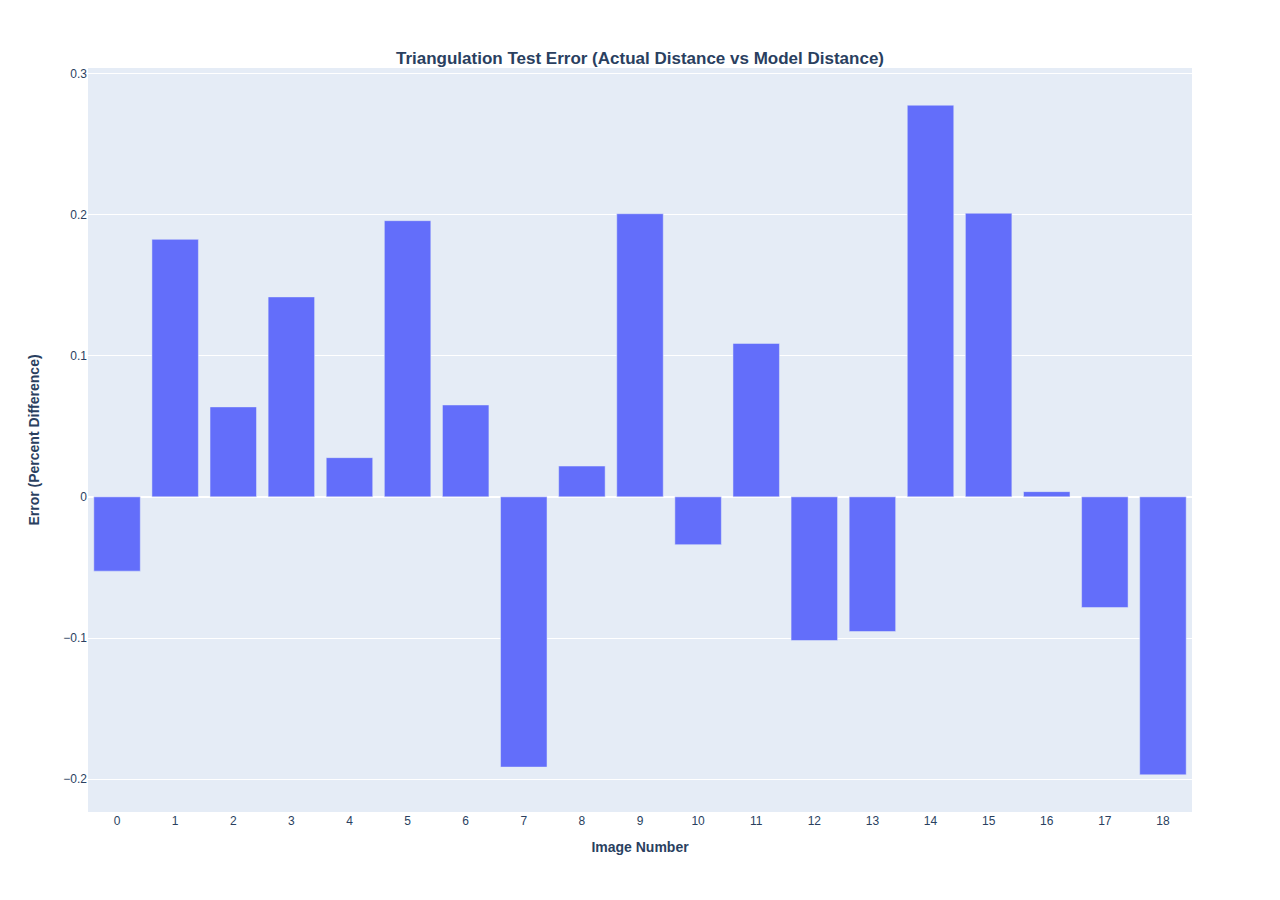
==== images/error_plot.html @ f2809e24 "updated plots" ====
<html>
<head><meta charset="utf-8" /></head>
<body>
    <div>                        <script type="text/javascript">window.PlotlyConfig = {MathJaxConfig: 'local'};</script>
        <script type="text/javascript">/**
* plotly.js v2.18.0
* Copyright 2012-2023, Plotly, Inc.
* All rights reserved.
* Licensed under the MIT license
*/
/*! For license information please see plotly.min.js.LICENSE.txt */
!function(t,e){"object"==typeof exports&&"object"==typeof module?module.exports=e():"function"==typeof define&&define.amd?define([],e):"object"==typeof exports?exports.Plotly=e():t.Plotly=e()}(self,(function(){return function(){var t={98847:function(t,e,r){"use strict";var n=r(71828),i={"X,X div":'direction:ltr;font-family:"Open Sans",verdana,arial,sans-serif;margin:0;padding:0;',"X input,X button":'font-family:"Open Sans",verdana,arial,sans-serif;',"X input:focus,X button:focus":"outline:none;","X a":"text-decoration:none;","X a:hover":"text-decoration:none;","X .crisp":"shape-rendering:crispEdges;","X .user-select-none":"-webkit-user-select:none;-moz-user-select:none;-ms-user-select:none;-o-user-select:none;user-select:none;","X svg":"overflow:hidden;","X svg a":"fill:#447adb;","X svg a:hover":"fill:#3c6dc5;","X .main-svg":"position:absolute;top:0;left:0;pointer-events:none;","X .main-svg .draglayer":"pointer-events:all;","X .cursor-default":"cursor:default;","X .cursor-pointer":"cursor:pointer;","X .cursor-crosshair":"cursor:crosshair;","X .cursor-move":"cursor:move;","X .cursor-col-resize":"cursor:col-resize;","X .cursor-row-resize":"cursor:row-resize;","X .cursor-ns-resize":"cursor:ns-resize;","X .cursor-ew-resize":"cursor:ew-resize;","X .cursor-sw-resize":"cursor:sw-resize;","X .cursor-s-resize":"cursor:s-resize;","X .cursor-se-resize":"cursor:se-resize;","X .cursor-w-resize":"cursor:w-resize;","X .cursor-e-resize":"cursor:e-resize;","X .cursor-nw-resize":"cursor:nw-resize;","X .cursor-n-resize":"cursor:n-resize;","X .cursor-ne-resize":"cursor:ne-resize;","X .cursor-grab":"cursor:-webkit-grab;cursor:grab;","X .modebar":"position:absolute;top:2px;right:2px;","X .ease-bg":"-webkit-transition:background-color .3s ease 0s;-moz-transition:background-color .3s ease 0s;-ms-transition:background-color .3s ease 0s;-o-transition:background-color .3s ease 0s;transition:background-color .3s ease 0s;","X .modebar--hover>:not(.watermark)":"opacity:0;-webkit-transition:opacity .3s ease 0s;-moz-transition:opacity .3s ease 0s;-ms-transition:opacity .3s ease 0s;-o-transition:opacity .3s ease 0s;transition:opacity .3s ease 0s;","X:hover .modebar--hover .modebar-group":"opacity:1;","X .modebar-group":"float:left;display:inline-block;box-sizing:border-box;padding-left:8px;position:relative;vertical-align:middle;white-space:nowrap;","X .modebar-btn":"position:relative;font-size:16px;padding:3px 4px;height:22px;cursor:pointer;line-height:normal;box-sizing:border-box;","X .modebar-btn svg":"position:relative;top:2px;","X .modebar.vertical":"display:flex;flex-direction:column;flex-wrap:wrap;align-content:flex-end;max-height:100%;","X .modebar.vertical svg":"top:-1px;","X .modebar.vertical .modebar-group":"display:block;float:none;padding-left:0px;padding-bottom:8px;","X .modebar.vertical .modebar-group .modebar-btn":"display:block;text-align:center;","X [data-title]:before,X [data-title]:after":"position:absolute;-webkit-transform:translate3d(0, 0, 0);-moz-transform:translate3d(0, 0, 0);-ms-transform:translate3d(0, 0, 0);-o-transform:translate3d(0, 0, 0);transform:translate3d(0, 0, 0);display:none;opacity:0;z-index:1001;pointer-events:none;top:110%;right:50%;","X [data-title]:hover:before,X [data-title]:hover:after":"display:block;opacity:1;","X [data-title]:before":'content:"";position:absolute;background:rgba(0,0,0,0);border:6px solid rgba(0,0,0,0);z-index:1002;margin-top:-12px;border-bottom-color:#69738a;margin-right:-6px;',"X [data-title]:after":"content:attr(data-title);background:#69738a;color:#fff;padding:8px 10px;font-size:12px;line-height:12px;white-space:nowrap;margin-right:-18px;border-radius:2px;","X .vertical [data-title]:before,X .vertical [data-title]:after":"top:0%;right:200%;","X .vertical [data-title]:before":"border:6px solid rgba(0,0,0,0);border-left-color:#69738a;margin-top:8px;margin-right:-30px;",Y:'font-family:"Open Sans",verdana,arial,sans-serif;position:fixed;top:50px;right:20px;z-index:10000;font-size:10pt;max-width:180px;',"Y p":"margin:0;","Y .notifier-note":"min-width:180px;max-width:250px;border:1px solid #fff;z-index:3000;margin:0;background-color:#8c97af;background-color:rgba(140,151,175,.9);color:#fff;padding:10px;overflow-wrap:break-word;word-wrap:break-word;-ms-hyphens:auto;-webkit-hyphens:auto;hyphens:auto;","Y .notifier-close":"color:#fff;opacity:.8;float:right;padding:0 5px;background:none;border:none;font-size:20px;font-weight:bold;line-height:20px;","Y .notifier-close:hover":"color:#444;text-decoration:none;cursor:pointer;"};for(var a in i){var o=a.replace(/^,/," ,").replace(/X/g,".js-plotly-plot .plotly").replace(/Y/g,".plotly-notifier");n.addStyleRule(o,i[a])}},98222:function(t,e,r){"use strict";t.exports=r(82887)},27206:function(t,e,r){"use strict";t.exports=r(60822)},59893:function(t,e,r){"use strict";t.exports=r(23381)},5224:function(t,e,r){"use strict";t.exports=r(83832)},59509:function(t,e,r){"use strict";t.exports=r(72201)},75557:function(t,e,r){"use strict";t.exports=r(91815)},40338:function(t,e,r){"use strict";t.exports=r(21462)},35080:function(t,e,r){"use strict";t.exports=r(51319)},61396:function(t,e,r){"use strict";t.exports=r(57516)},40549:function(t,e,r){"use strict";t.exports=r(98128)},49866:function(t,e,r){"use strict";t.exports=r(99442)},36089:function(t,e,r){"use strict";t.exports=r(93740)},19548:function(t,e,r){"use strict";t.exports=r(8729)},35831:function(t,e,r){"use strict";t.exports=r(93814)},61039:function(t,e,r){"use strict";t.exports=r(14382)},97040:function(t,e,r){"use strict";t.exports=r(51759)},77986:function(t,e,r){"use strict";t.exports=r(10421)},24296:function(t,e,r){"use strict";t.exports=r(43102)},58872:function(t,e,r){"use strict";t.exports=r(92165)},29626:function(t,e,r){"use strict";t.exports=r(3325)},65591:function(t,e,r){"use strict";t.exports=r(36071)},69738:function(t,e,r){"use strict";t.exports=r(43905)},92650:function(t,e,r){"use strict";t.exports=r(35902)},35630:function(t,e,r){"use strict";t.exports=r(69816)},73434:function(t,e,r){"use strict";t.exports=r(94507)},27909:function(t,e,r){"use strict";var n=r(19548);n.register([r(27206),r(5224),r(58872),r(65591),r(69738),r(92650),r(49866),r(25743),r(6197),r(97040),r(85461),r(73434),r(54201),r(81299),r(47645),r(35630),r(77986),r(83043),r(93005),r(96881),r(4534),r(50581),r(40549),r(77900),r(47582),r(35080),r(21641),r(17280),r(5861),r(29626),r(10021),r(65317),r(96268),r(61396),r(35831),r(16122),r(46163),r(40344),r(40338),r(48131),r(36089),r(55334),r(75557),r(19440),r(99488),r(59893),r(97393),r(98222),r(61039),r(24296),r(66398),r(59509)]),t.exports=n},46163:function(t,e,r){"use strict";t.exports=r(15154)},96881:function(t,e,r){"use strict";t.exports=r(64943)},50581:function(t,e,r){"use strict";t.exports=r(21164)},55334:function(t,e,r){"use strict";t.exports=r(54186)},65317:function(t,e,r){"use strict";t.exports=r(94873)},10021:function(t,e,r){"use strict";t.exports=r(67618)},54201:function(t,e,r){"use strict";t.exports=r(58810)},5861:function(t,e,r){"use strict";t.exports=r(20593)},16122:function(t,e,r){"use strict";t.exports=r(29396)},83043:function(t,e,r){"use strict";t.exports=r(13551)},48131:function(t,e,r){"use strict";t.exports=r(46858)},47582:function(t,e,r){"use strict";t.exports=r(17988)},21641:function(t,e,r){"use strict";t.exports=r(68868)},96268:function(t,e,r){"use strict";t.exports=r(20467)},19440:function(t,e,r){"use strict";t.exports=r(91271)},99488:function(t,e,r){"use strict";t.exports=r(21461)},97393:function(t,e,r){"use strict";t.exports=r(85956)},25743:function(t,e,r){"use strict";t.exports=r(52979)},66398:function(t,e,r){"use strict";t.exports=r(32275)},17280:function(t,e,r){"use strict";t.exports=r(6419)},77900:function(t,e,r){"use strict";t.exports=r(61510)},81299:function(t,e,r){"use strict";t.exports=r(87619)},93005:function(t,e,r){"use strict";t.exports=r(93601)},40344:function(t,e,r){"use strict";t.exports=r(96595)},47645:function(t,e,r){"use strict";t.exports=r(70954)},6197:function(t,e,r){"use strict";t.exports=r(47462)},4534:function(t,e,r){"use strict";t.exports=r(17659)},85461:function(t,e,r){"use strict";t.exports=r(19990)},82884:function(t){"use strict";t.exports=[{path:"",backoff:0},{path:"M-2.4,-3V3L0.6,0Z",backoff:.6},{path:"M-3.7,-2.5V2.5L1.3,0Z",backoff:1.3},{path:"M-4.45,-3L-1.65,-0.2V0.2L-4.45,3L1.55,0Z",backoff:1.55},{path:"M-2.2,-2.2L-0.2,-0.2V0.2L-2.2,2.2L-1.4,3L1.6,0L-1.4,-3Z",backoff:1.6},{path:"M-4.4,-2.1L-0.6,-0.2V0.2L-4.4,2.1L-4,3L2,0L-4,-3Z",backoff:2},{path:"M2,0A2,2 0 1,1 0,-2A2,2 0 0,1 2,0Z",backoff:0,noRotate:!0},{path:"M2,2V-2H-2V2Z",backoff:0,noRotate:!0}]},50215:function(t,e,r){"use strict";var n=r(82884),i=r(41940),a=r(85555),o=r(44467).templatedArray;r(24695),t.exports=o("annotation",{visible:{valType:"boolean",dflt:!0,editType:"calc+arraydraw"},text:{valType:"string",editType:"calc+arraydraw"},textangle:{valType:"angle",dflt:0,editType:"calc+arraydraw"},font:i({editType:"calc+arraydraw",colorEditType:"arraydraw"}),width:{valType:"number",min:1,dflt:null,editType:"calc+arraydraw"},height:{valType:"number",min:1,dflt:null,editType:"calc+arraydraw"},opacity:{valType:"number",min:0,max:1,dflt:1,editType:"arraydraw"},align:{valType:"enumerated",values:["left","center","right"],dflt:"center",editType:"arraydraw"},valign:{valType:"enumerated",values:["top","middle","bottom"],dflt:"middle",editType:"arraydraw"},bgcolor:{valType:"color",dflt:"rgba(0,0,0,0)",editType:"arraydraw"},bordercolor:{valType:"color",dflt:"rgba(0,0,0,0)",editType:"arraydraw"},borderpad:{valType:"number",min:0,dflt:1,editType:"calc+arraydraw"},borderwidth:{valType:"number",min:0,dflt:1,editType:"calc+arraydraw"},showarrow:{valType:"boolean",dflt:!0,editType:"calc+arraydraw"},arrowcolor:{valType:"color",editType:"arraydraw"},arrowhead:{valType:"integer",min:0,max:n.length,dflt:1,editType:"arraydraw"},startarrowhead:{valType:"integer",min:0,max:n.length,dflt:1,editType:"arraydraw"},arrowside:{valType:"flaglist",flags:["end","start"],extras:["none"],dflt:"end",editType:"arraydraw"},arrowsize:{valType:"number",min:.3,dflt:1,editType:"calc+arraydraw"},startarrowsize:{valType:"number",min:.3,dflt:1,editType:"calc+arraydraw"},arrowwidth:{valType:"number",min:.1,editType:"calc+arraydraw"},standoff:{valType:"number",min:0,dflt:0,editType:"calc+arraydraw"},startstandoff:{valType:"number",min:0,dflt:0,editType:"calc+arraydraw"},ax:{valType:"any",editType:"calc+arraydraw"},ay:{valType:"any",editType:"calc+arraydraw"},axref:{valType:"enumerated",dflt:"pixel",values:["pixel",a.idRegex.x.toString()],editType:"calc"},ayref:{valType:"enumerated",dflt:"pixel",values:["pixel",a.idRegex.y.toString()],editType:"calc"},xref:{valType:"enumerated",values:["paper",a.idRegex.x.toString()],editType:"calc"},x:{valType:"any",editType:"calc+arraydraw"},xanchor:{valType:"enumerated",values:["auto","left","center","right"],dflt:"auto",editType:"calc+arraydraw"},xshift:{valType:"number",dflt:0,editType:"calc+arraydraw"},yref:{valType:"enumerated",values:["paper",a.idRegex.y.toString()],editType:"calc"},y:{valType:"any",editType:"calc+arraydraw"},yanchor:{valType:"enumerated",values:["auto","top","middle","bottom"],dflt:"auto",editType:"calc+arraydraw"},yshift:{valType:"number",dflt:0,editType:"calc+arraydraw"},clicktoshow:{valType:"enumerated",values:[!1,"onoff","onout"],dflt:!1,editType:"arraydraw"},xclick:{valType:"any",editType:"arraydraw"},yclick:{valType:"any",editType:"arraydraw"},hovertext:{valType:"string",editType:"arraydraw"},hoverlabel:{bgcolor:{valType:"color",editType:"arraydraw"},bordercolor:{valType:"color",editType:"arraydraw"},font:i({editType:"arraydraw"}),editType:"arraydraw"},captureevents:{valType:"boolean",editType:"arraydraw"},editType:"calc",_deprecated:{ref:{valType:"string",editType:"calc"}}})},3749:function(t,e,r){"use strict";var n=r(71828),i=r(89298),a=r(92605).draw;function o(t){var e=t._fullLayout;n.filterVisible(e.annotations).forEach((function(e){var r=i.getFromId(t,e.xref),n=i.getFromId(t,e.yref),a=i.getRefType(e.xref),o=i.getRefType(e.yref);e._extremes={},"range"===a&&s(e,r),"range"===o&&s(e,n)}))}function s(t,e){var r,n=e._id,a=n.charAt(0),o=t[a],s=t["a"+a],l=t[a+"ref"],u=t["a"+a+"ref"],c=t["_"+a+"padplus"],f=t["_"+a+"padminus"],h={x:1,y:-1}[a]*t[a+"shift"],p=3*t.arrowsize*t.arrowwidth||0,d=p+h,v=p-h,g=3*t.startarrowsize*t.arrowwidth||0,y=g+h,m=g-h;if(u===l){var x=i.findExtremes(e,[e.r2c(o)],{ppadplus:d,ppadminus:v}),b=i.findExtremes(e,[e.r2c(s)],{ppadplus:Math.max(c,y),ppadminus:Math.max(f,m)});r={min:[x.min[0],b.min[0]],max:[x.max[0],b.max[0]]}}else y=s?y+s:y,m=s?m-s:m,r=i.findExtremes(e,[e.r2c(o)],{ppadplus:Math.max(c,d,y),ppadminus:Math.max(f,v,m)});t._extremes[n]=r}t.exports=function(t){var e=t._fullLayout;if(n.filterVisible(e.annotations).length&&t._fullData.length)return n.syncOrAsync([a,o],t)}},44317:function(t,e,r){"use strict";var n=r(71828),i=r(73972),a=r(44467).arrayEditor;function o(t,e){var r,n,i,a,o,l,u,c=t._fullLayout.annotations,f=[],h=[],p=[],d=(e||[]).length;for(r=0;r<c.length;r++)if(a=(i=c[r]).clicktoshow){for(n=0;n<d;n++)if(l=(o=e[n]).xaxis,u=o.yaxis,l._id===i.xref&&u._id===i.yref&&l.d2r(o.x)===s(i._xclick,l)&&u.d2r(o.y)===s(i._yclick,u)){(i.visible?"onout"===a?h:p:f).push(r);break}n===d&&i.visible&&"onout"===a&&h.push(r)}return{on:f,off:h,explicitOff:p}}function s(t,e){return"log"===e.type?e.l2r(t):e.d2r(t)}t.exports={hasClickToShow:function(t,e){var r=o(t,e);return r.on.length>0||r.explicitOff.length>0},onClick:function(t,e){var r,s,l=o(t,e),u=l.on,c=l.off.concat(l.explicitOff),f={},h=t._fullLayout.annotations;if(u.length||c.length){for(r=0;r<u.length;r++)(s=a(t.layout,"annotations",h[u[r]])).modifyItem("visible",!0),n.extendFlat(f,s.getUpdateObj());for(r=0;r<c.length;r++)(s=a(t.layout,"annotations",h[c[r]])).modifyItem("visible",!1),n.extendFlat(f,s.getUpdateObj());return i.call("update",t,{},f)}}}},25625:function(t,e,r){"use strict";var n=r(71828),i=r(7901);t.exports=function(t,e,r,a){a("opacity");var o=a("bgcolor"),s=a("bordercolor"),l=i.opacity(s);a("borderpad");var u=a("borderwidth"),c=a("showarrow");if(a("text",c?" ":r._dfltTitle.annotation),a("textangle"),n.coerceFont(a,"font",r.font),a("width"),a("align"),a("height")&&a("valign"),c){var f,h,p=a("arrowside");-1!==p.indexOf("end")&&(f=a("arrowhead"),h=a("arrowsize")),-1!==p.indexOf("start")&&(a("startarrowhead",f),a("startarrowsize",h)),a("arrowcolor",l?e.bordercolor:i.defaultLine),a("arrowwidth",2*(l&&u||1)),a("standoff"),a("startstandoff")}var d=a("hovertext"),v=r.hoverlabel||{};if(d){var g=a("hoverlabel.bgcolor",v.bgcolor||(i.opacity(o)?i.rgb(o):i.defaultLine)),y=a("hoverlabel.bordercolor",v.bordercolor||i.contrast(g));n.coerceFont(a,"hoverlabel.font",{family:v.font.family,size:v.font.size,color:v.font.color||y})}a("captureevents",!!d)}},94128:function(t,e,r){"use strict";var n=r(92770),i=r(58163);t.exports=function(t,e,r,a){e=e||{};var o="log"===r&&"linear"===e.type,s="linear"===r&&"log"===e.type;if(o||s)for(var l,u,c=t._fullLayout.annotations,f=e._id.charAt(0),h=0;h<c.length;h++)l=c[h],u="annotations["+h+"].",l[f+"ref"]===e._id&&p(f),l["a"+f+"ref"]===e._id&&p("a"+f);function p(t){var r=l[t],s=null;s=o?i(r,e.range):Math.pow(10,r),n(s)||(s=null),a(u+t,s)}}},84046:function(t,e,r){"use strict";var n=r(71828),i=r(89298),a=r(85501),o=r(25625),s=r(50215);function l(t,e,r){function a(r,i){return n.coerce(t,e,s,r,i)}var l=a("visible"),u=a("clicktoshow");if(l||u){o(t,e,r,a);for(var c=e.showarrow,f=["x","y"],h=[-10,-30],p={_fullLayout:r},d=0;d<2;d++){var v=f[d],g=i.coerceRef(t,e,p,v,"","paper");if("paper"!==g&&i.getFromId(p,g)._annIndices.push(e._index),i.coercePosition(e,p,a,g,v,.5),c){var y="a"+v,m=i.coerceRef(t,e,p,y,"pixel",["pixel","paper"]);"pixel"!==m&&m!==g&&(m=e[y]="pixel");var x="pixel"===m?h[d]:.4;i.coercePosition(e,p,a,m,y,x)}a(v+"anchor"),a(v+"shift")}if(n.noneOrAll(t,e,["x","y"]),c&&n.noneOrAll(t,e,["ax","ay"]),u){var b=a("xclick"),_=a("yclick");e._xclick=void 0===b?e.x:i.cleanPosition(b,p,e.xref),e._yclick=void 0===_?e.y:i.cleanPosition(_,p,e.yref)}}}t.exports=function(t,e){a(t,e,{name:"annotations",handleItemDefaults:l})}},92605:function(t,e,r){"use strict";var n=r(39898),i=r(73972),a=r(74875),o=r(71828),s=o.strTranslate,l=r(89298),u=r(7901),c=r(91424),f=r(30211),h=r(63893),p=r(6964),d=r(28569),v=r(44467).arrayEditor,g=r(13011);function y(t,e){var r=t._fullLayout.annotations[e]||{},n=l.getFromId(t,r.xref),i=l.getFromId(t,r.yref);n&&n.setScale(),i&&i.setScale(),x(t,r,e,!1,n,i)}function m(t,e,r,n,i){var a=i[r],o=i[r+"ref"],s=-1!==r.indexOf("y"),u="domain"===l.getRefType(o),c=s?n.h:n.w;return t?u?a+(s?-e:e)/t._length:t.p2r(t.r2p(a)+e):a+(s?-e:e)/c}function x(t,e,r,a,y,x){var b,_,w=t._fullLayout,T=t._fullLayout._size,k=t._context.edits;a?(b="annotation-"+a,_=a+".annotations"):(b="annotation",_="annotations");var A=v(t.layout,_,e),M=A.modifyBase,S=A.modifyItem,E=A.getUpdateObj;w._infolayer.selectAll("."+b+'[data-index="'+r+'"]').remove();var L="clip"+w._uid+"_ann"+r;if(e._input&&!1!==e.visible){var C={x:{},y:{}},P=+e.textangle||0,O=w._infolayer.append("g").classed(b,!0).attr("data-index",String(r)).style("opacity",e.opacity),I=O.append("g").classed("annotation-text-g",!0),D=k[e.showarrow?"annotationTail":"annotationPosition"],z=e.captureevents||k.annotationText||D,R=I.append("g").style("pointer-events",z?"all":null).call(p,"pointer").on("click",(function(){t._dragging=!1,t.emit("plotly_clickannotation",Z(n.event))}));e.hovertext&&R.on("mouseover",(function(){var r=e.hoverlabel,n=r.font,i=this.getBoundingClientRect(),a=t.getBoundingClientRect();f.loneHover({x0:i.left-a.left,x1:i.right-a.left,y:(i.top+i.bottom)/2-a.top,text:e.hovertext,color:r.bgcolor,borderColor:r.bordercolor,fontFamily:n.family,fontSize:n.size,fontColor:n.color},{container:w._hoverlayer.node(),outerContainer:w._paper.node(),gd:t})})).on("mouseout",(function(){f.loneUnhover(w._hoverlayer.node())}));var F=e.borderwidth,B=e.borderpad,N=F+B,j=R.append("rect").attr("class","bg").style("stroke-width",F+"px").call(u.stroke,e.bordercolor).call(u.fill,e.bgcolor),U=e.width||e.height,V=w._topclips.selectAll("#"+L).data(U?[0]:[]);V.enter().append("clipPath").classed("annclip",!0).attr("id",L).append("rect"),V.exit().remove();var H=e.font,q=w._meta?o.templateString(e.text,w._meta):e.text,G=R.append("text").classed("annotation-text",!0).text(q);k.annotationText?G.call(h.makeEditable,{delegate:R,gd:t}).call(Y).on("edit",(function(r){e.text=r,this.call(Y),S("text",r),y&&y.autorange&&M(y._name+".autorange",!0),x&&x.autorange&&M(x._name+".autorange",!0),i.call("_guiRelayout",t,E())})):G.call(Y)}else n.selectAll("#"+L).remove();function Z(t){var n={index:r,annotation:e._input,fullAnnotation:e,event:t};return a&&(n.subplotId=a),n}function Y(r){return r.call(c.font,H).attr({"text-anchor":{left:"start",right:"end"}[e.align]||"middle"}),h.convertToTspans(r,t,W),r}function W(){var r=G.selectAll("a");1===r.size()&&r.text()===G.text()&&R.insert("a",":first-child").attr({"xlink:xlink:href":r.attr("xlink:href"),"xlink:xlink:show":r.attr("xlink:show")}).style({cursor:"pointer"}).node().appendChild(j.node());var n=R.select(".annotation-text-math-group"),f=!n.empty(),v=c.bBox((f?n:G).node()),b=v.width,_=v.height,A=e.width||b,z=e.height||_,B=Math.round(A+2*N),H=Math.round(z+2*N);function q(t,e){return"auto"===e&&(e=t<1/3?"left":t>2/3?"right":"center"),{center:0,middle:0,left:.5,bottom:-.5,right:-.5,top:.5}[e]}for(var Y=!1,W=["x","y"],X=0;X<W.length;X++){var J,K,$,Q,tt,et=W[X],rt=e[et+"ref"]||et,nt=e["a"+et+"ref"],it={x:y,y:x}[et],at=(P+("x"===et?0:-90))*Math.PI/180,ot=B*Math.cos(at),st=H*Math.sin(at),lt=Math.abs(ot)+Math.abs(st),ut=e[et+"anchor"],ct=e[et+"shift"]*("x"===et?1:-1),ft=C[et],ht=l.getRefType(rt);if(it&&"domain"!==ht){var pt=it.r2fraction(e[et]);(pt<0||pt>1)&&(nt===rt?((pt=it.r2fraction(e["a"+et]))<0||pt>1)&&(Y=!0):Y=!0),J=it._offset+it.r2p(e[et]),Q=.5}else{var dt="domain"===ht;"x"===et?($=e[et],J=dt?it._offset+it._length*$:J=T.l+T.w*$):($=1-e[et],J=dt?it._offset+it._length*$:J=T.t+T.h*$),Q=e.showarrow?.5:$}if(e.showarrow){ft.head=J;var vt=e["a"+et];if(tt=ot*q(.5,e.xanchor)-st*q(.5,e.yanchor),nt===rt){var gt=l.getRefType(nt);"domain"===gt?("y"===et&&(vt=1-vt),ft.tail=it._offset+it._length*vt):"paper"===gt?"y"===et?(vt=1-vt,ft.tail=T.t+T.h*vt):ft.tail=T.l+T.w*vt:ft.tail=it._offset+it.r2p(vt),K=tt}else ft.tail=J+vt,K=tt+vt;ft.text=ft.tail+tt;var yt=w["x"===et?"width":"height"];if("paper"===rt&&(ft.head=o.constrain(ft.head,1,yt-1)),"pixel"===nt){var mt=-Math.max(ft.tail-3,ft.text),xt=Math.min(ft.tail+3,ft.text)-yt;mt>0?(ft.tail+=mt,ft.text+=mt):xt>0&&(ft.tail-=xt,ft.text-=xt)}ft.tail+=ct,ft.head+=ct}else K=tt=lt*q(Q,ut),ft.text=J+tt;ft.text+=ct,tt+=ct,K+=ct,e["_"+et+"padplus"]=lt/2+K,e["_"+et+"padminus"]=lt/2-K,e["_"+et+"size"]=lt,e["_"+et+"shift"]=tt}if(Y)R.remove();else{var bt=0,_t=0;if("left"!==e.align&&(bt=(A-b)*("center"===e.align?.5:1)),"top"!==e.valign&&(_t=(z-_)*("middle"===e.valign?.5:1)),f)n.select("svg").attr({x:N+bt-1,y:N+_t}).call(c.setClipUrl,U?L:null,t);else{var wt=N+_t-v.top,Tt=N+bt-v.left;G.call(h.positionText,Tt,wt).call(c.setClipUrl,U?L:null,t)}V.select("rect").call(c.setRect,N,N,A,z),j.call(c.setRect,F/2,F/2,B-F,H-F),R.call(c.setTranslate,Math.round(C.x.text-B/2),Math.round(C.y.text-H/2)),I.attr({transform:"rotate("+P+","+C.x.text+","+C.y.text+")"});var kt,At=function(r,n){O.selectAll(".annotation-arrow-g").remove();var l=C.x.head,f=C.y.head,h=C.x.tail+r,p=C.y.tail+n,v=C.x.text+r,b=C.y.text+n,_=o.rotationXYMatrix(P,v,b),w=o.apply2DTransform(_),A=o.apply2DTransform2(_),L=+j.attr("width"),D=+j.attr("height"),z=v-.5*L,F=z+L,B=b-.5*D,N=B+D,U=[[z,B,z,N],[z,N,F,N],[F,N,F,B],[F,B,z,B]].map(A);if(!U.reduce((function(t,e){return t^!!o.segmentsIntersect(l,f,l+1e6,f+1e6,e[0],e[1],e[2],e[3])}),!1)){U.forEach((function(t){var e=o.segmentsIntersect(h,p,l,f,t[0],t[1],t[2],t[3]);e&&(h=e.x,p=e.y)}));var V=e.arrowwidth,H=e.arrowcolor,q=e.arrowside,G=O.append("g").style({opacity:u.opacity(H)}).classed("annotation-arrow-g",!0),Z=G.append("path").attr("d","M"+h+","+p+"L"+l+","+f).style("stroke-width",V+"px").call(u.stroke,u.rgb(H));if(g(Z,q,e),k.annotationPosition&&Z.node().parentNode&&!a){var Y=l,W=f;if(e.standoff){var X=Math.sqrt(Math.pow(l-h,2)+Math.pow(f-p,2));Y+=e.standoff*(h-l)/X,W+=e.standoff*(p-f)/X}var J,K,$=G.append("path").classed("annotation-arrow",!0).classed("anndrag",!0).classed("cursor-move",!0).attr({d:"M3,3H-3V-3H3ZM0,0L"+(h-Y)+","+(p-W),transform:s(Y,W)}).style("stroke-width",V+6+"px").call(u.stroke,"rgba(0,0,0,0)").call(u.fill,"rgba(0,0,0,0)");d.init({element:$.node(),gd:t,prepFn:function(){var t=c.getTranslate(R);J=t.x,K=t.y,y&&y.autorange&&M(y._name+".autorange",!0),x&&x.autorange&&M(x._name+".autorange",!0)},moveFn:function(t,r){var n=w(J,K),i=n[0]+t,a=n[1]+r;R.call(c.setTranslate,i,a),S("x",m(y,t,"x",T,e)),S("y",m(x,r,"y",T,e)),e.axref===e.xref&&S("ax",m(y,t,"ax",T,e)),e.ayref===e.yref&&S("ay",m(x,r,"ay",T,e)),G.attr("transform",s(t,r)),I.attr({transform:"rotate("+P+","+i+","+a+")"})},doneFn:function(){i.call("_guiRelayout",t,E());var e=document.querySelector(".js-notes-box-panel");e&&e.redraw(e.selectedObj)}})}}};e.showarrow&&At(0,0),D&&d.init({element:R.node(),gd:t,prepFn:function(){kt=I.attr("transform")},moveFn:function(t,r){var n="pointer";if(e.showarrow)e.axref===e.xref?S("ax",m(y,t,"ax",T,e)):S("ax",e.ax+t),e.ayref===e.yref?S("ay",m(x,r,"ay",T.w,e)):S("ay",e.ay+r),At(t,r);else{if(a)return;var i,o;if(y)i=m(y,t,"x",T,e);else{var l=e._xsize/T.w,u=e.x+(e._xshift-e.xshift)/T.w-l/2;i=d.align(u+t/T.w,l,0,1,e.xanchor)}if(x)o=m(x,r,"y",T,e);else{var c=e._ysize/T.h,f=e.y-(e._yshift+e.yshift)/T.h-c/2;o=d.align(f-r/T.h,c,0,1,e.yanchor)}S("x",i),S("y",o),y&&x||(n=d.getCursor(y?.5:i,x?.5:o,e.xanchor,e.yanchor))}I.attr({transform:s(t,r)+kt}),p(R,n)},clickFn:function(r,n){e.captureevents&&t.emit("plotly_clickannotation",Z(n))},doneFn:function(){p(R),i.call("_guiRelayout",t,E());var e=document.querySelector(".js-notes-box-panel");e&&e.redraw(e.selectedObj)}})}}}t.exports={draw:function(t){var e=t._fullLayout;e._infolayer.selectAll(".annotation").remove();for(var r=0;r<e.annotations.length;r++)e.annotations[r].visible&&y(t,r);return a.previousPromises(t)},drawOne:y,drawRaw:x}},13011:function(t,e,r){"use strict";var n=r(39898),i=r(7901),a=r(82884),o=r(71828),s=o.strScale,l=o.strRotate,u=o.strTranslate;t.exports=function(t,e,r){var o,c,f,h,p=t.node(),d=a[r.arrowhead||0],v=a[r.startarrowhead||0],g=(r.arrowwidth||1)*(r.arrowsize||1),y=(r.arrowwidth||1)*(r.startarrowsize||1),m=e.indexOf("start")>=0,x=e.indexOf("end")>=0,b=d.backoff*g+r.standoff,_=v.backoff*y+r.startstandoff;if("line"===p.nodeName){o={x:+t.attr("x1"),y:+t.attr("y1")},c={x:+t.attr("x2"),y:+t.attr("y2")};var w=o.x-c.x,T=o.y-c.y;if(h=(f=Math.atan2(T,w))+Math.PI,b&&_&&b+_>Math.sqrt(w*w+T*T))return void D();if(b){if(b*b>w*w+T*T)return void D();var k=b*Math.cos(f),A=b*Math.sin(f);c.x+=k,c.y+=A,t.attr({x2:c.x,y2:c.y})}if(_){if(_*_>w*w+T*T)return void D();var M=_*Math.cos(f),S=_*Math.sin(f);o.x-=M,o.y-=S,t.attr({x1:o.x,y1:o.y})}}else if("path"===p.nodeName){var E=p.getTotalLength(),L="";if(E<b+_)return void D();var C=p.getPointAtLength(0),P=p.getPointAtLength(.1);f=Math.atan2(C.y-P.y,C.x-P.x),o=p.getPointAtLength(Math.min(_,E)),L="0px,"+_+"px,";var O=p.getPointAtLength(E),I=p.getPointAtLength(E-.1);h=Math.atan2(O.y-I.y,O.x-I.x),c=p.getPointAtLength(Math.max(0,E-b)),L+=E-(L?_+b:b)+"px,"+E+"px",t.style("stroke-dasharray",L)}function D(){t.style("stroke-dasharray","0px,100px")}function z(e,a,o,c){e.path&&(e.noRotate&&(o=0),n.select(p.parentNode).append("path").attr({class:t.attr("class"),d:e.path,transform:u(a.x,a.y)+l(180*o/Math.PI)+s(c)}).style({fill:i.rgb(r.arrowcolor),"stroke-width":0}))}m&&z(v,o,f,y),x&&z(d,c,h,g)}},32745:function(t,e,r){"use strict";var n=r(92605),i=r(44317);t.exports={moduleType:"component",name:"annotations",layoutAttributes:r(50215),supplyLayoutDefaults:r(84046),includeBasePlot:r(76325)("annotations"),calcAutorange:r(3749),draw:n.draw,drawOne:n.drawOne,drawRaw:n.drawRaw,hasClickToShow:i.hasClickToShow,onClick:i.onClick,convertCoords:r(94128)}},26997:function(t,e,r){"use strict";var n=r(50215),i=r(30962).overrideAll,a=r(44467).templatedArray;t.exports=i(a("annotation",{visible:n.visible,x:{valType:"any"},y:{valType:"any"},z:{valType:"any"},ax:{valType:"number"},ay:{valType:"number"},xanchor:n.xanchor,xshift:n.xshift,yanchor:n.yanchor,yshift:n.yshift,text:n.text,textangle:n.textangle,font:n.font,width:n.width,height:n.height,opacity:n.opacity,align:n.align,valign:n.valign,bgcolor:n.bgcolor,bordercolor:n.bordercolor,borderpad:n.borderpad,borderwidth:n.borderwidth,showarrow:n.showarrow,arrowcolor:n.arrowcolor,arrowhead:n.arrowhead,startarrowhead:n.startarrowhead,arrowside:n.arrowside,arrowsize:n.arrowsize,startarrowsize:n.startarrowsize,arrowwidth:n.arrowwidth,standoff:n.standoff,startstandoff:n.startstandoff,hovertext:n.hovertext,hoverlabel:n.hoverlabel,captureevents:n.captureevents}),"calc","from-root")},5485:function(t,e,r){"use strict";var n=r(71828),i=r(89298);function a(t,e){var r=e.fullSceneLayout.domain,a=e.fullLayout._size,o={pdata:null,type:"linear",autorange:!1,range:[-1/0,1/0]};t._xa={},n.extendFlat(t._xa,o),i.setConvert(t._xa),t._xa._offset=a.l+r.x[0]*a.w,t._xa.l2p=function(){return.5*(1+t._pdata[0]/t._pdata[3])*a.w*(r.x[1]-r.x[0])},t._ya={},n.extendFlat(t._ya,o),i.setConvert(t._ya),t._ya._offset=a.t+(1-r.y[1])*a.h,t._ya.l2p=function(){return.5*(1-t._pdata[1]/t._pdata[3])*a.h*(r.y[1]-r.y[0])}}t.exports=function(t){for(var e=t.fullSceneLayout.annotations,r=0;r<e.length;r++)a(e[r],t);t.fullLayout._infolayer.selectAll(".annotation-"+t.id).remove()}},20226:function(t,e,r){"use strict";var n=r(71828),i=r(89298),a=r(85501),o=r(25625),s=r(26997);function l(t,e,r,a){function l(r,i){return n.coerce(t,e,s,r,i)}function u(t){var n=t+"axis",a={_fullLayout:{}};return a._fullLayout[n]=r[n],i.coercePosition(e,a,l,t,t,.5)}l("visible")&&(o(t,e,a.fullLayout,l),u("x"),u("y"),u("z"),n.noneOrAll(t,e,["x","y","z"]),e.xref="x",e.yref="y",e.zref="z",l("xanchor"),l("yanchor"),l("xshift"),l("yshift"),e.showarrow&&(e.axref="pixel",e.ayref="pixel",l("ax",-10),l("ay",-30),n.noneOrAll(t,e,["ax","ay"])))}t.exports=function(t,e,r){a(t,e,{name:"annotations",handleItemDefaults:l,fullLayout:r.fullLayout})}},82188:function(t,e,r){"use strict";var n=r(92605).drawRaw,i=r(63538),a=["x","y","z"];t.exports=function(t){for(var e=t.fullSceneLayout,r=t.dataScale,o=e.annotations,s=0;s<o.length;s++){for(var l=o[s],u=!1,c=0;c<3;c++){var f=a[c],h=l[f],p=e[f+"axis"].r2fraction(h);if(p<0||p>1){u=!0;break}}u?t.fullLayout._infolayer.select(".annotation-"+t.id+'[data-index="'+s+'"]').remove():(l._pdata=i(t.glplot.cameraParams,[e.xaxis.r2l(l.x)*r[0],e.yaxis.r2l(l.y)*r[1],e.zaxis.r2l(l.z)*r[2]]),n(t.graphDiv,l,s,t.id,l._xa,l._ya))}}},2468:function(t,e,r){"use strict";var n=r(73972),i=r(71828);t.exports={moduleType:"component",name:"annotations3d",schema:{subplots:{scene:{annotations:r(26997)}}},layoutAttributes:r(26997),handleDefaults:r(20226),includeBasePlot:function(t,e){var r=n.subplotsRegistry.gl3d;if(r)for(var a=r.attrRegex,o=Object.keys(t),s=0;s<o.length;s++){var l=o[s];a.test(l)&&(t[l].annotations||[]).length&&(i.pushUnique(e._basePlotModules,r),i.pushUnique(e._subplots.gl3d,l))}},convert:r(5485),draw:r(82188)}},7561:function(t,e,r){"use strict";t.exports=r(63489),r(94338),r(3961),r(38751),r(86825),r(37715),r(99384),r(43805),r(88874),r(83290),r(29108),r(55422),r(94320),r(31320),r(51367),r(21457)},72201:function(t,e,r){"use strict";var n=r(7561),i=r(71828),a=r(50606),o=a.EPOCHJD,s=a.ONEDAY,l={valType:"enumerated",values:i.sortObjectKeys(n.calendars),editType:"calc",dflt:"gregorian"},u=function(t,e,r,n){var a={};return a[r]=l,i.coerce(t,e,a,r,n)},c="##",f={d:{0:"dd","-":"d"},e:{0:"d","-":"d"},a:{0:"D","-":"D"},A:{0:"DD","-":"DD"},j:{0:"oo","-":"o"},W:{0:"ww","-":"w"},m:{0:"mm","-":"m"},b:{0:"M","-":"M"},B:{0:"MM","-":"MM"},y:{0:"yy","-":"yy"},Y:{0:"yyyy","-":"yyyy"},U:c,w:c,c:{0:"D M d %X yyyy","-":"D M d %X yyyy"},x:{0:"mm/dd/yyyy","-":"mm/dd/yyyy"}},h={};function p(t){var e=h[t];return e||(h[t]=n.instance(t))}function d(t){return i.extendFlat({},l,{description:t})}function v(t){return"Sets the calendar system to use with `"+t+"` date data."}var g={xcalendar:d(v("x"))},y=i.extendFlat({},g,{ycalendar:d(v("y"))}),m=i.extendFlat({},y,{zcalendar:d(v("z"))}),x=d(["Sets the calendar system to use for `range` and `tick0`","if this is a date axis. This does not set the calendar for","interpreting data on this axis, that's specified in the trace","or via the global `layout.calendar`"].join(" "));t.exports={moduleType:"component",name:"calendars",schema:{traces:{scatter:y,bar:y,box:y,heatmap:y,contour:y,histogram:y,histogram2d:y,histogram2dcontour:y,scatter3d:m,surface:m,mesh3d:m,scattergl:y,ohlc:g,candlestick:g},layout:{calendar:d(["Sets the default calendar system to use for interpreting and","displaying dates throughout the plot."].join(" "))},subplots:{xaxis:{calendar:x},yaxis:{calendar:x},scene:{xaxis:{calendar:x},yaxis:{calendar:x},zaxis:{calendar:x}},polar:{radialaxis:{calendar:x}}},transforms:{filter:{valuecalendar:d(["WARNING: All transforms are deprecated and may be removed from the API in next major version.","Sets the calendar system to use for `value`, if it is a date."].join(" ")),targetcalendar:d(["WARNING: All transforms are deprecated and may be removed from the API in next major version.","Sets the calendar system to use for `target`, if it is an","array of dates. If `target` is a string (eg *x*) we use the","corresponding trace attribute (eg `xcalendar`) if it exists,","even if `targetcalendar` is provided."].join(" "))}}},layoutAttributes:l,handleDefaults:u,handleTraceDefaults:function(t,e,r,n){for(var i=0;i<r.length;i++)u(t,e,r[i]+"calendar",n.calendar)},CANONICAL_SUNDAY:{chinese:"2000-01-02",coptic:"2000-01-03",discworld:"2000-01-03",ethiopian:"2000-01-05",hebrew:"5000-01-01",islamic:"1000-01-02",julian:"2000-01-03",mayan:"5000-01-01",nanakshahi:"1000-01-05",nepali:"2000-01-05",persian:"1000-01-01",jalali:"1000-01-01",taiwan:"1000-01-04",thai:"2000-01-04",ummalqura:"1400-01-06"},CANONICAL_TICK:{chinese:"2000-01-01",coptic:"2000-01-01",discworld:"2000-01-01",ethiopian:"2000-01-01",hebrew:"5000-01-01",islamic:"1000-01-01",julian:"2000-01-01",mayan:"5000-01-01",nanakshahi:"1000-01-01",nepali:"2000-01-01",persian:"1000-01-01",jalali:"1000-01-01",taiwan:"1000-01-01",thai:"2000-01-01",ummalqura:"1400-01-01"},DFLTRANGE:{chinese:["2000-01-01","2001-01-01"],coptic:["1700-01-01","1701-01-01"],discworld:["1800-01-01","1801-01-01"],ethiopian:["2000-01-01","2001-01-01"],hebrew:["5700-01-01","5701-01-01"],islamic:["1400-01-01","1401-01-01"],julian:["2000-01-01","2001-01-01"],mayan:["5200-01-01","5201-01-01"],nanakshahi:["0500-01-01","0501-01-01"],nepali:["2000-01-01","2001-01-01"],persian:["1400-01-01","1401-01-01"],jalali:["1400-01-01","1401-01-01"],taiwan:["0100-01-01","0101-01-01"],thai:["2500-01-01","2501-01-01"],ummalqura:["1400-01-01","1401-01-01"]},getCal:p,worldCalFmt:function(t,e,r){for(var n,i,a,l,u,h=Math.floor((e+.05)/s)+o,d=p(r).fromJD(h),v=0;-1!==(v=t.indexOf("%",v));)"0"===(n=t.charAt(v+1))||"-"===n||"_"===n?(a=3,i=t.charAt(v+2),"_"===n&&(n="-")):(i=n,n="0",a=2),(l=f[i])?(u=l===c?c:d.formatDate(l[n]),t=t.substr(0,v)+u+t.substr(v+a),v+=u.length):v+=a;return t}}},22399:function(t,e){"use strict";e.defaults=["#1f77b4","#ff7f0e","#2ca02c","#d62728","#9467bd","#8c564b","#e377c2","#7f7f7f","#bcbd22","#17becf"],e.defaultLine="#444",e.lightLine="#eee",e.background="#fff",e.borderLine="#BEC8D9",e.lightFraction=1e3/11},7901:function(t,e,r){"use strict";var n=r(84267),i=r(92770),a=r(73627).isTypedArray,o=t.exports={},s=r(22399);o.defaults=s.defaults;var l=o.defaultLine=s.defaultLine;o.lightLine=s.lightLine;var u=o.background=s.background;function c(t){if(i(t)||"string"!=typeof t)return t;var e=t.trim();if("rgb"!==e.substr(0,3))return t;var r=e.match(/^rgba?\s*\(([^()]*)\)$/);if(!r)return t;var n=r[1].trim().split(/\s*[\s,]\s*/),a="a"===e.charAt(3)&&4===n.length;if(!a&&3!==n.length)return t;for(var o=0;o<n.length;o++){if(!n[o].length)return t;if(n[o]=Number(n[o]),!(n[o]>=0))return t;if(3===o)n[o]>1&&(n[o]=1);else if(n[o]>=1)return t}var s=Math.round(255*n[0])+", "+Math.round(255*n[1])+", "+Math.round(255*n[2]);return a?"rgba("+s+", "+n[3]+")":"rgb("+s+")"}o.tinyRGB=function(t){var e=t.toRgb();return"rgb("+Math.round(e.r)+", "+Math.round(e.g)+", "+Math.round(e.b)+")"},o.rgb=function(t){return o.tinyRGB(n(t))},o.opacity=function(t){return t?n(t).getAlpha():0},o.addOpacity=function(t,e){var r=n(t).toRgb();return"rgba("+Math.round(r.r)+", "+Math.round(r.g)+", "+Math.round(r.b)+", "+e+")"},o.combine=function(t,e){var r=n(t).toRgb();if(1===r.a)return n(t).toRgbString();var i=n(e||u).toRgb(),a=1===i.a?i:{r:255*(1-i.a)+i.r*i.a,g:255*(1-i.a)+i.g*i.a,b:255*(1-i.a)+i.b*i.a},o={r:a.r*(1-r.a)+r.r*r.a,g:a.g*(1-r.a)+r.g*r.a,b:a.b*(1-r.a)+r.b*r.a};return n(o).toRgbString()},o.contrast=function(t,e,r){var i=n(t);return 1!==i.getAlpha()&&(i=n(o.combine(t,u))),(i.isDark()?e?i.lighten(e):u:r?i.darken(r):l).toString()},o.stroke=function(t,e){var r=n(e);t.style({stroke:o.tinyRGB(r),"stroke-opacity":r.getAlpha()})},o.fill=function(t,e){var r=n(e);t.style({fill:o.tinyRGB(r),"fill-opacity":r.getAlpha()})},o.clean=function(t){if(t&&"object"==typeof t){var e,r,n,i,s=Object.keys(t);for(e=0;e<s.length;e++)if(i=t[n=s[e]],"color"===n.substr(n.length-5))if(Array.isArray(i))for(r=0;r<i.length;r++)i[r]=c(i[r]);else t[n]=c(i);else if("colorscale"===n.substr(n.length-10)&&Array.isArray(i))for(r=0;r<i.length;r++)Array.isArray(i[r])&&(i[r][1]=c(i[r][1]));else if(Array.isArray(i)){var l=i[0];if(!Array.isArray(l)&&l&&"object"==typeof l)for(r=0;r<i.length;r++)o.clean(i[r])}else i&&"object"==typeof i&&!a(i)&&o.clean(i)}}},63583:function(t,e,r){"use strict";var n=r(13838),i=r(41940),a=r(1426).extendFlat,o=r(30962).overrideAll;t.exports=o({orientation:{valType:"enumerated",values:["h","v"],dflt:"v"},thicknessmode:{valType:"enumerated",values:["fraction","pixels"],dflt:"pixels"},thickness:{valType:"number",min:0,dflt:30},lenmode:{valType:"enumerated",values:["fraction","pixels"],dflt:"fraction"},len:{valType:"number",min:0,dflt:1},x:{valType:"number",min:-2,max:3},xanchor:{valType:"enumerated",values:["left","center","right"]},xpad:{valType:"number",min:0,dflt:10},y:{valType:"number",min:-2,max:3},yanchor:{valType:"enumerated",values:["top","middle","bottom"]},ypad:{valType:"number",min:0,dflt:10},outlinecolor:n.linecolor,outlinewidth:n.linewidth,bordercolor:n.linecolor,borderwidth:{valType:"number",min:0,dflt:0},bgcolor:{valType:"color",dflt:"rgba(0,0,0,0)"},tickmode:n.minor.tickmode,nticks:n.nticks,tick0:n.tick0,dtick:n.dtick,tickvals:n.tickvals,ticktext:n.ticktext,ticks:a({},n.ticks,{dflt:""}),ticklabeloverflow:a({},n.ticklabeloverflow,{}),ticklabelposition:{valType:"enumerated",values:["outside","inside","outside top","inside top","outside left","inside left","outside right","inside right","outside bottom","inside bottom"],dflt:"outside"},ticklen:n.ticklen,tickwidth:n.tickwidth,tickcolor:n.tickcolor,ticklabelstep:n.ticklabelstep,showticklabels:n.showticklabels,tickfont:i({}),tickangle:n.tickangle,tickformat:n.tickformat,tickformatstops:n.tickformatstops,tickprefix:n.tickprefix,showtickprefix:n.showtickprefix,ticksuffix:n.ticksuffix,showticksuffix:n.showticksuffix,separatethousands:n.separatethousands,exponentformat:n.exponentformat,minexponent:n.minexponent,showexponent:n.showexponent,title:{text:{valType:"string"},font:i({}),side:{valType:"enumerated",values:["right","top","bottom"]}},_deprecated:{title:{valType:"string"},titlefont:i({}),titleside:{valType:"enumerated",values:["right","top","bottom"],dflt:"top"}}},"colorbars","from-root")},30939:function(t){"use strict";t.exports={cn:{colorbar:"colorbar",cbbg:"cbbg",cbfill:"cbfill",cbfills:"cbfills",cbline:"cbline",cblines:"cblines",cbaxis:"cbaxis",cbtitleunshift:"cbtitleunshift",cbtitle:"cbtitle",cboutline:"cboutline",crisp:"crisp",jsPlaceholder:"js-placeholder"}}},62499:function(t,e,r){"use strict";var n=r(71828),i=r(44467),a=r(26218),o=r(38701),s=r(96115),l=r(89426),u=r(63583);t.exports=function(t,e,r){var c=i.newContainer(e,"colorbar"),f=t.colorbar||{};function h(t,e){return n.coerce(f,c,u,t,e)}var p=r.margin||{t:0,b:0,l:0,r:0},d=r.width-p.l-p.r,v=r.height-p.t-p.b,g="v"===h("orientation"),y=h("thicknessmode");h("thickness","fraction"===y?30/(g?d:v):30);var m=h("lenmode");h("len","fraction"===m?1:g?v:d),h("x",g?1.02:.5),h("xanchor",g?"left":"center"),h("xpad"),h("y",g?.5:1.02),h("yanchor",g?"middle":"bottom"),h("ypad"),n.noneOrAll(f,c,["x","y"]),h("outlinecolor"),h("outlinewidth"),h("bordercolor"),h("borderwidth"),h("bgcolor");var x=n.coerce(f,c,{ticklabelposition:{valType:"enumerated",dflt:"outside",values:g?["outside","inside","outside top","inside top","outside bottom","inside bottom"]:["outside","inside","outside left","inside left","outside right","inside right"]}},"ticklabelposition");h("ticklabeloverflow",-1!==x.indexOf("inside")?"hide past domain":"hide past div"),a(f,c,h,"linear");var b=r.font,_={outerTicks:!1,font:b};-1!==x.indexOf("inside")&&(_.bgColor="black"),l(f,c,h,"linear",_),s(f,c,h,"linear",_),o(f,c,h,"linear",_),h("title.text",r._dfltTitle.colorbar);var w=c.tickfont,T=n.extendFlat({},w,{color:b.color,size:n.bigFont(w.size)});n.coerceFont(h,"title.font",T),h("title.side",g?"top":"right")}},98981:function(t,e,r){"use strict";var n=r(39898),i=r(84267),a=r(74875),o=r(73972),s=r(89298),l=r(28569),u=r(71828),c=u.strTranslate,f=r(1426).extendFlat,h=r(6964),p=r(91424),d=r(7901),v=r(92998),g=r(63893),y=r(52075).flipScale,m=r(71453),x=r(52830),b=r(13838),_=r(18783),w=_.LINE_SPACING,T=_.FROM_TL,k=_.FROM_BR,A=r(30939).cn;t.exports={draw:function(t){var e=t._fullLayout._infolayer.selectAll("g."+A.colorbar).data(function(t){var e,r,n,i,a=t._fullLayout,o=t.calcdata,s=[];function l(t){return f(t,{_fillcolor:null,_line:{color:null,width:null,dash:null},_levels:{start:null,end:null,size:null},_filllevels:null,_fillgradient:null,_zrange:null})}function u(){"function"==typeof i.calc?i.calc(t,n,e):(e._fillgradient=r.reversescale?y(r.colorscale):r.colorscale,e._zrange=[r[i.min],r[i.max]])}for(var c=0;c<o.length;c++){var h=o[c],p=(n=h[0].trace)._module.colorbar;if(!0===n.visible&&p)for(var d=Array.isArray(p),v=d?p:[p],g=0;g<v.length;g++){var m=(i=v[g]).container;(r=m?n[m]:n)&&r.showscale&&((e=l(r.colorbar))._id="cb"+n.uid+(d&&m?"-"+m:""),e._traceIndex=n.index,e._propPrefix=(m?m+".":"")+"colorbar.",e._meta=n._meta,u(),s.push(e))}}for(var x in a._colorAxes)if((r=a[x]).showscale){var b=a._colorAxes[x];(e=l(r.colorbar))._id="cb"+x,e._propPrefix=x+".colorbar.",e._meta=a._meta,i={min:"cmin",max:"cmax"},"heatmap"!==b[0]&&(n=b[1],i.calc=n._module.colorbar.calc),u(),s.push(e)}return s}(t),(function(t){return t._id}));e.enter().append("g").attr("class",(function(t){return t._id})).classed(A.colorbar,!0),e.each((function(e){var r=n.select(this);u.ensureSingle(r,"rect",A.cbbg),u.ensureSingle(r,"g",A.cbfills),u.ensureSingle(r,"g",A.cblines),u.ensureSingle(r,"g",A.cbaxis,(function(t){t.classed(A.crisp,!0)})),u.ensureSingle(r,"g",A.cbtitleunshift,(function(t){t.append("g").classed(A.cbtitle,!0)})),u.ensureSingle(r,"rect",A.cboutline);var y=function(t,e,r){var o="v"===e.orientation,l=e.len,h=e.lenmode,y=e.thickness,_=e.thicknessmode,M=e.outlinewidth,S=e.borderwidth,E=e.bgcolor,L=e.xanchor,C=e.yanchor,P=e.xpad,O=e.ypad,I=e.x,D=o?e.y:1-e.y,z=r._fullLayout,R=z._size,F=e._fillcolor,B=e._line,N=e.title,j=N.side,U=e._zrange||n.extent(("function"==typeof F?F:B.color).domain()),V="function"==typeof B.color?B.color:function(){return B.color},H="function"==typeof F?F:function(){return F},q=e._levels,G=function(t,e,r){var n,i,a=e._levels,o=[],s=[],l=a.end+a.size/100,u=a.size,c=1.001*r[0]-.001*r[1],f=1.001*r[1]-.001*r[0];for(i=0;i<1e5&&(n=a.start+i*u,!(u>0?n>=l:n<=l));i++)n>c&&n<f&&o.push(n);if(e._fillgradient)s=[0];else if("function"==typeof e._fillcolor){var h=e._filllevels;if(h)for(l=h.end+h.size/100,u=h.size,i=0;i<1e5&&(n=h.start+i*u,!(u>0?n>=l:n<=l));i++)n>r[0]&&n<r[1]&&s.push(n);else(s=o.map((function(t){return t-a.size/2}))).push(s[s.length-1]+a.size)}else e._fillcolor&&"string"==typeof e._fillcolor&&(s=[0]);return a.size<0&&(o.reverse(),s.reverse()),{line:o,fill:s}}(0,e,U),Z=G.fill,Y=G.line,W=Math.round(y*("fraction"===_?o?R.w:R.h:1)),X=W/(o?R.w:R.h),J=Math.round(l*("fraction"===h?o?R.h:R.w:1)),K=J/(o?R.h:R.w),$=Math.round(o?I*R.w+P:D*R.h+O),Q={center:.5,right:1}[L]||0,tt={top:1,middle:.5}[C]||0,et=o?I-Q*X:D-tt*X,rt=o?D-tt*K:I-Q*K,nt=Math.round(o?R.h*(1-rt):R.w*rt);e._lenFrac=K,e._thickFrac=X,e._uFrac=et,e._vFrac=rt;var it=e._axis=function(t,e,r){var n=t._fullLayout,i="v"===e.orientation,a={type:"linear",range:r,tickmode:e.tickmode,nticks:e.nticks,tick0:e.tick0,dtick:e.dtick,tickvals:e.tickvals,ticktext:e.ticktext,ticks:e.ticks,ticklen:e.ticklen,tickwidth:e.tickwidth,tickcolor:e.tickcolor,showticklabels:e.showticklabels,ticklabelposition:e.ticklabelposition,ticklabeloverflow:e.ticklabeloverflow,ticklabelstep:e.ticklabelstep,tickfont:e.tickfont,tickangle:e.tickangle,tickformat:e.tickformat,exponentformat:e.exponentformat,minexponent:e.minexponent,separatethousands:e.separatethousands,showexponent:e.showexponent,showtickprefix:e.showtickprefix,tickprefix:e.tickprefix,showticksuffix:e.showticksuffix,ticksuffix:e.ticksuffix,title:e.title,showline:!0,anchor:"free",side:i?"right":"bottom",position:1},o=i?"y":"x",s={type:"linear",_id:o+e._id},l={letter:o,font:n.font,noHover:!0,noTickson:!0,noTicklabelmode:!0,calendar:n.calendar};function c(t,e){return u.coerce(a,s,b,t,e)}return m(a,s,c,l,n),x(a,s,c,l),s}(r,e,U);it.position=X+(o?I+P/R.w:D+O/R.h);var at=-1!==["top","bottom"].indexOf(j);if(o&&at&&(it.title.side=j,it.titlex=I+P/R.w,it.titley=rt+("top"===N.side?K-O/R.h:O/R.h)),o||at||(it.title.side=j,it.titley=D+O/R.h,it.titlex=rt+P/R.w),B.color&&"auto"===e.tickmode){it.tickmode="linear",it.tick0=q.start;var ot=q.size,st=u.constrain(J/50,4,15)+1,lt=(U[1]-U[0])/((e.nticks||st)*ot);if(lt>1){var ut=Math.pow(10,Math.floor(Math.log(lt)/Math.LN10));ot*=ut*u.roundUp(lt/ut,[2,5,10]),(Math.abs(q.start)/q.size+1e-6)%1<2e-6&&(it.tick0=0)}it.dtick=ot}it.domain=o?[rt+O/R.h,rt+K-O/R.h]:[rt+P/R.w,rt+K-P/R.w],it.setScale(),t.attr("transform",c(Math.round(R.l),Math.round(R.t)));var ct,ft=t.select("."+A.cbtitleunshift).attr("transform",c(-Math.round(R.l),-Math.round(R.t))),ht=it.ticklabelposition,pt=it.title.font.size,dt=t.select("."+A.cbaxis),vt=0,gt=0;function yt(n,i){var a={propContainer:it,propName:e._propPrefix+"title",traceIndex:e._traceIndex,_meta:e._meta,placeholder:z._dfltTitle.colorbar,containerGroup:t.select("."+A.cbtitle)},o="h"===n.charAt(0)?n.substr(1):"h"+n;t.selectAll("."+o+",."+o+"-math-group").remove(),v.draw(r,n,f(a,i||{}))}return u.syncOrAsync([a.previousPromises,function(){var t,e;(o&&at||!o&&!at)&&("top"===j&&(t=P+R.l+R.w*I,e=O+R.t+R.h*(1-rt-K)+3+.75*pt),"bottom"===j&&(t=P+R.l+R.w*I,e=O+R.t+R.h*(1-rt)-3-.25*pt),"right"===j&&(e=O+R.t+R.h*D+3+.75*pt,t=P+R.l+R.w*rt),yt(it._id+"title",{attributes:{x:t,y:e,"text-anchor":o?"start":"middle"}}))},function(){if(!o&&!at||o&&at){var a,l=t.select("."+A.cbtitle),f=l.select("text"),h=[-M/2,M/2],d=l.select(".h"+it._id+"title-math-group").node(),v=15.6;if(f.node()&&(v=parseInt(f.node().style.fontSize,10)*w),d?(a=p.bBox(d),gt=a.width,(vt=a.height)>v&&(h[1]-=(vt-v)/2)):f.node()&&!f.classed(A.jsPlaceholder)&&(a=p.bBox(f.node()),gt=a.width,vt=a.height),o){if(vt){if(vt+=5,"top"===j)it.domain[1]-=vt/R.h,h[1]*=-1;else{it.domain[0]+=vt/R.h;var y=g.lineCount(f);h[1]+=(1-y)*v}l.attr("transform",c(h[0],h[1])),it.setScale()}}else gt&&("right"===j&&(it.domain[0]+=(gt+pt/2)/R.w),l.attr("transform",c(h[0],h[1])),it.setScale())}t.selectAll("."+A.cbfills+",."+A.cblines).attr("transform",o?c(0,Math.round(R.h*(1-it.domain[1]))):c(Math.round(R.w*it.domain[0]),0)),dt.attr("transform",o?c(0,Math.round(-R.t)):c(Math.round(-R.l),0));var m=t.select("."+A.cbfills).selectAll("rect."+A.cbfill).attr("style","").data(Z);m.enter().append("rect").classed(A.cbfill,!0).style("stroke","none"),m.exit().remove();var x=U.map(it.c2p).map(Math.round).sort((function(t,e){return t-e}));m.each((function(t,a){var s=[0===a?U[0]:(Z[a]+Z[a-1])/2,a===Z.length-1?U[1]:(Z[a]+Z[a+1])/2].map(it.c2p).map(Math.round);o&&(s[1]=u.constrain(s[1]+(s[1]>s[0])?1:-1,x[0],x[1]));var l=n.select(this).attr(o?"x":"y",$).attr(o?"y":"x",n.min(s)).attr(o?"width":"height",Math.max(W,2)).attr(o?"height":"width",Math.max(n.max(s)-n.min(s),2));if(e._fillgradient)p.gradient(l,r,e._id,o?"vertical":"horizontalreversed",e._fillgradient,"fill");else{var c=H(t).replace("e-","");l.attr("fill",i(c).toHexString())}}));var b=t.select("."+A.cblines).selectAll("path."+A.cbline).data(B.color&&B.width?Y:[]);b.enter().append("path").classed(A.cbline,!0),b.exit().remove(),b.each((function(t){var e=$,r=Math.round(it.c2p(t))+B.width/2%1;n.select(this).attr("d","M"+(o?e+","+r:r+","+e)+(o?"h":"v")+W).call(p.lineGroupStyle,B.width,V(t),B.dash)})),dt.selectAll("g."+it._id+"tick,path").remove();var _=$+W+(M||0)/2-("outside"===e.ticks?1:0),T=s.calcTicks(it),k=s.getTickSigns(it)[2];return s.drawTicks(r,it,{vals:"inside"===it.ticks?s.clipEnds(it,T):T,layer:dt,path:s.makeTickPath(it,_,k),transFn:s.makeTransTickFn(it)}),s.drawLabels(r,it,{vals:T,layer:dt,transFn:s.makeTransTickLabelFn(it),labelFns:s.makeLabelFns(it,_)})},function(){if(o&&!at||!o&&at){var t,i,a=it.position||0,s=it._offset+it._length/2;if("right"===j)i=s,t=R.l+R.w*a+10+pt*(it.showticklabels?1:.5);else if(t=s,"bottom"===j&&(i=R.t+R.h*a+10+(-1===ht.indexOf("inside")?it.tickfont.size:0)+("intside"!==it.ticks&&e.ticklen||0)),"top"===j){var l=N.text.split("<br>").length;i=R.t+R.h*a+10-W-w*pt*l}yt((o?"h":"v")+it._id+"title",{avoid:{selection:n.select(r).selectAll("g."+it._id+"tick"),side:j,offsetTop:o?0:R.t,offsetLeft:o?R.l:0,maxShift:o?z.width:z.height},attributes:{x:t,y:i,"text-anchor":"middle"},transform:{rotate:o?-90:0,offset:0}})}},a.previousPromises,function(){var n,s=W+M/2;-1===ht.indexOf("inside")&&(n=p.bBox(dt.node()),s+=o?n.width:n.height),ct=ft.select("text");var u=0,f=o&&"top"===j,v=!o&&"right"===j,g=0;if(ct.node()&&!ct.classed(A.jsPlaceholder)){var m,x=ft.select(".h"+it._id+"title-math-group").node();x&&(o&&at||!o&&!at)?(u=(n=p.bBox(x)).width,m=n.height):(u=(n=p.bBox(ft.node())).right-R.l-(o?$:nt),m=n.bottom-R.t-(o?nt:$),o||"top"!==j||(s+=n.height,g=n.height)),v&&(ct.attr("transform",c(u/2+pt/2,0)),u*=2),s=Math.max(s,o?u:m)}var b=2*(o?P:O)+s+S+M/2,w=0;!o&&N.text&&"bottom"===C&&D<=0&&(b+=w=b/2,g+=w),z._hColorbarMoveTitle=w,z._hColorbarMoveCBTitle=g;var F=S+M;t.select("."+A.cbbg).attr("x",(o?$:nt)-F/2-(o?P:0)).attr("y",(o?nt:$)-(o?J:O+g-w)).attr(o?"width":"height",Math.max(b-w,2)).attr(o?"height":"width",Math.max(J+F,2)).call(d.fill,E).call(d.stroke,e.bordercolor).style("stroke-width",S);var B=v?Math.max(u-10,0):0;if(t.selectAll("."+A.cboutline).attr("x",(o?$:nt+P)+B).attr("y",(o?nt+O-J:$)+(f?vt:0)).attr(o?"width":"height",Math.max(W,2)).attr(o?"height":"width",Math.max(J-(o?2*O+vt:2*P+B),2)).call(d.stroke,e.outlinecolor).style({fill:"none","stroke-width":M}),t.attr("transform",c(R.l-(o?Q*b:0),R.t-(o?0:(1-tt)*b-g))),!o&&(S||i(E).getAlpha()&&!i.equals(z.paper_bgcolor,E))){var U=dt.selectAll("text"),V=U[0].length,H=t.select("."+A.cbbg).node(),q=p.bBox(H),G=p.getTranslate(t);U.each((function(t,e){var r=V-1;if(0===e||e===r){var n,i=p.bBox(this),a=p.getTranslate(this);if(e===r){var o=i.right+a.x;(n=q.right+G.x+nt-S-2+I-o)>0&&(n=0)}else if(0===e){var s=i.left+a.x;(n=q.left+G.x+nt+S+2-s)<0&&(n=0)}n&&(V<3?this.setAttribute("transform","translate("+n+",0) "+this.getAttribute("transform")):this.setAttribute("visibility","hidden"))}}))}var Z={},Y=T[L],X=k[L],K=T[C],et=k[C],rt=b-W;o?("pixels"===h?(Z.y=D,Z.t=J*K,Z.b=J*et):(Z.t=Z.b=0,Z.yt=D+l*K,Z.yb=D-l*et),"pixels"===_?(Z.x=I,Z.l=b*Y,Z.r=b*X):(Z.l=rt*Y,Z.r=rt*X,Z.xl=I-y*Y,Z.xr=I+y*X)):("pixels"===h?(Z.x=I,Z.l=J*Y,Z.r=J*X):(Z.l=Z.r=0,Z.xl=I+l*Y,Z.xr=I-l*X),"pixels"===_?(Z.y=1-D,Z.t=b*K,Z.b=b*et):(Z.t=rt*K,Z.b=rt*et,Z.yt=D-y*K,Z.yb=D+y*et)),a.autoMargin(r,e._id,Z)}],r)}(r,e,t);y&&y.then&&(t._promises||[]).push(y),t._context.edits.colorbarPosition&&function(t,e,r){var n,i,a,s="v"===e.orientation,u=r._fullLayout._size;l.init({element:t.node(),gd:r,prepFn:function(){n=t.attr("transform"),h(t)},moveFn:function(r,o){t.attr("transform",n+c(r,o)),i=l.align((s?e._uFrac:e._vFrac)+r/u.w,s?e._thickFrac:e._lenFrac,0,1,e.xanchor),a=l.align((s?e._vFrac:1-e._uFrac)-o/u.h,s?e._lenFrac:e._thickFrac,0,1,e.yanchor);var f=l.getCursor(i,a,e.xanchor,e.yanchor);h(t,f)},doneFn:function(){if(h(t),void 0!==i&&void 0!==a){var n={};n[e._propPrefix+"x"]=i,n[e._propPrefix+"y"]=a,void 0!==e._traceIndex?o.call("_guiRestyle",r,n,e._traceIndex):o.call("_guiRelayout",r,n)}}})}(r,e,t)})),e.exit().each((function(e){a.autoMargin(t,e._id)})).remove(),e.order()}}},76228:function(t,e,r){"use strict";var n=r(71828);t.exports=function(t){return n.isPlainObject(t.colorbar)}},12311:function(t,e,r){"use strict";t.exports={moduleType:"component",name:"colorbar",attributes:r(63583),supplyDefaults:r(62499),draw:r(98981).draw,hasColorbar:r(76228)}},50693:function(t,e,r){"use strict";var n=r(63583),i=r(30587).counter,a=r(78607),o=r(63282).scales;function s(t){return"`"+t+"`"}a(o),t.exports=function(t,e){t=t||"";var r,a=(e=e||{}).cLetter||"c",l=("onlyIfNumerical"in e?e.onlyIfNumerical:Boolean(t),"noScale"in e?e.noScale:"marker.line"===t),u="showScaleDflt"in e?e.showScaleDflt:"z"===a,c="string"==typeof e.colorscaleDflt?o[e.colorscaleDflt]:null,f=e.editTypeOverride||"",h=t?t+".":"";"colorAttr"in e?(r=e.colorAttr,e.colorAttr):s(h+(r={z:"z",c:"color"}[a]));var p=a+"auto",d=a+"min",v=a+"max",g=a+"mid",y=(s(h+p),s(h+d),s(h+v),{});y[d]=y[v]=void 0;var m={};m[p]=!1;var x={};return"color"===r&&(x.color={valType:"color",arrayOk:!0,editType:f||"style"},e.anim&&(x.color.anim=!0)),x[p]={valType:"boolean",dflt:!0,editType:"calc",impliedEdits:y},x[d]={valType:"number",dflt:null,editType:f||"plot",impliedEdits:m},x[v]={valType:"number",dflt:null,editType:f||"plot",impliedEdits:m},x[g]={valType:"number",dflt:null,editType:"calc",impliedEdits:y},x.colorscale={valType:"colorscale",editType:"calc",dflt:c,impliedEdits:{autocolorscale:!1}},x.autocolorscale={valType:"boolean",dflt:!1!==e.autoColorDflt,editType:"calc",impliedEdits:{colorscale:void 0}},x.reversescale={valType:"boolean",dflt:!1,editType:"plot"},l||(x.showscale={valType:"boolean",dflt:u,editType:"calc"},x.colorbar=n),e.noColorAxis||(x.coloraxis={valType:"subplotid",regex:i("coloraxis"),dflt:null,editType:"calc"}),x}},78803:function(t,e,r){"use strict";var n=r(92770),i=r(71828),a=r(52075).extractOpts;t.exports=function(t,e,r){var o,s=t._fullLayout,l=r.vals,u=r.containerStr,c=u?i.nestedProperty(e,u).get():e,f=a(c),h=!1!==f.auto,p=f.min,d=f.max,v=f.mid,g=function(){return i.aggNums(Math.min,null,l)},y=function(){return i.aggNums(Math.max,null,l)};void 0===p?p=g():h&&(p=c._colorAx&&n(p)?Math.min(p,g()):g()),void 0===d?d=y():h&&(d=c._colorAx&&n(d)?Math.max(d,y()):y()),h&&void 0!==v&&(d-v>v-p?p=v-(d-v):d-v<v-p&&(d=v+(v-p))),p===d&&(p-=.5,d+=.5),f._sync("min",p),f._sync("max",d),f.autocolorscale&&(o=p*d<0?s.colorscale.diverging:p>=0?s.colorscale.sequential:s.colorscale.sequentialminus,f._sync("colorscale",o))}},33046:function(t,e,r){"use strict";var n=r(71828),i=r(52075).hasColorscale,a=r(52075).extractOpts;t.exports=function(t,e){function r(t,e){var r=t["_"+e];void 0!==r&&(t[e]=r)}function o(t,i){var o=i.container?n.nestedProperty(t,i.container).get():t;if(o)if(o.coloraxis)o._colorAx=e[o.coloraxis];else{var s=a(o),l=s.auto;(l||void 0===s.min)&&r(o,i.min),(l||void 0===s.max)&&r(o,i.max),s.autocolorscale&&r(o,"colorscale")}}for(var s=0;s<t.length;s++){var l=t[s],u=l._module.colorbar;if(u)if(Array.isArray(u))for(var c=0;c<u.length;c++)o(l,u[c]);else o(l,u);i(l,"marker.line")&&o(l,{container:"marker.line",min:"cmin",max:"cmax"})}for(var f in e._colorAxes)o(e[f],{min:"cmin",max:"cmax"})}},1586:function(t,e,r){"use strict";var n=r(92770),i=r(71828),a=r(76228),o=r(62499),s=r(63282).isValid,l=r(73972).traceIs;function u(t,e){var r=e.slice(0,e.length-1);return e?i.nestedProperty(t,r).get()||{}:t}t.exports=function t(e,r,c,f,h){var p=h.prefix,d=h.cLetter,v="_module"in r,g=u(e,p),y=u(r,p),m=u(r._template||{},p)||{},x=function(){return delete e.coloraxis,delete r.coloraxis,t(e,r,c,f,h)};if(v){var b=c._colorAxes||{},_=f(p+"coloraxis");if(_){var w=l(r,"contour")&&i.nestedProperty(r,"contours.coloring").get()||"heatmap",T=b[_];return void(T?(T[2].push(x),T[0]!==w&&(T[0]=!1,i.warn(["Ignoring coloraxis:",_,"setting","as it is linked to incompatible colorscales."].join(" ")))):b[_]=[w,r,[x]])}}var k=g[d+"min"],A=g[d+"max"],M=n(k)&&n(A)&&k<A;f(p+d+"auto",!M)?f(p+d+"mid"):(f(p+d+"min"),f(p+d+"max"));var S,E,L=g.colorscale,C=m.colorscale;void 0!==L&&(S=!s(L)),void 0!==C&&(S=!s(C)),f(p+"autocolorscale",S),f(p+"colorscale"),f(p+"reversescale"),"marker.line."!==p&&(p&&v&&(E=a(g)),f(p+"showscale",E)&&(p&&m&&(y._template=m),o(g,y,c)))}},52075:function(t,e,r){"use strict";var n=r(39898),i=r(84267),a=r(92770),o=r(71828),s=r(7901),l=r(63282).isValid,u=["showscale","autocolorscale","colorscale","reversescale","colorbar"],c=["min","max","mid","auto"];function f(t){var e,r,n,i=t._colorAx,a=i||t,o={};for(r=0;r<u.length;r++)o[n=u[r]]=a[n];if(i)for(e="c",r=0;r<c.length;r++)o[n=c[r]]=a["c"+n];else{var s;for(r=0;r<c.length;r++)((s="c"+(n=c[r]))in a||(s="z"+n)in a)&&(o[n]=a[s]);e=s.charAt(0)}return o._sync=function(t,r){var n=-1!==c.indexOf(t)?e+t:t;a[n]=a["_"+n]=r},o}function h(t){for(var e=f(t),r=e.min,n=e.max,i=e.reversescale?p(e.colorscale):e.colorscale,a=i.length,o=new Array(a),s=new Array(a),l=0;l<a;l++){var u=i[l];o[l]=r+u[0]*(n-r),s[l]=u[1]}return{domain:o,range:s}}function p(t){for(var e=t.length,r=new Array(e),n=e-1,i=0;n>=0;n--,i++){var a=t[n];r[i]=[1-a[0],a[1]]}return r}function d(t,e){e=e||{};for(var r=t.domain,o=t.range,l=o.length,u=new Array(l),c=0;c<l;c++){var f=i(o[c]).toRgb();u[c]=[f.r,f.g,f.b,f.a]}var h,p=n.scale.linear().domain(r).range(u).clamp(!0),d=e.noNumericCheck,g=e.returnArray;return(h=d&&g?p:d?function(t){return v(p(t))}:g?function(t){return a(t)?p(t):i(t).isValid()?t:s.defaultLine}:function(t){return a(t)?v(p(t)):i(t).isValid()?t:s.defaultLine}).domain=p.domain,h.range=function(){return o},h}function v(t){var e={r:t[0],g:t[1],b:t[2],a:t[3]};return i(e).toRgbString()}t.exports={hasColorscale:function(t,e,r){var n=e?o.nestedProperty(t,e).get()||{}:t,i=n[r||"color"],s=!1;if(o.isArrayOrTypedArray(i))for(var u=0;u<i.length;u++)if(a(i[u])){s=!0;break}return o.isPlainObject(n)&&(s||!0===n.showscale||a(n.cmin)&&a(n.cmax)||l(n.colorscale)||o.isPlainObject(n.colorbar))},extractOpts:f,extractScale:h,flipScale:p,makeColorScaleFunc:d,makeColorScaleFuncFromTrace:function(t,e){return d(h(t),e)}}},21081:function(t,e,r){"use strict";var n=r(63282),i=r(52075);t.exports={moduleType:"component",name:"colorscale",attributes:r(50693),layoutAttributes:r(72673),supplyLayoutDefaults:r(30959),handleDefaults:r(1586),crossTraceDefaults:r(33046),calc:r(78803),scales:n.scales,defaultScale:n.defaultScale,getScale:n.get,isValidScale:n.isValid,hasColorscale:i.hasColorscale,extractOpts:i.extractOpts,extractScale:i.extractScale,flipScale:i.flipScale,makeColorScaleFunc:i.makeColorScaleFunc,makeColorScaleFuncFromTrace:i.makeColorScaleFuncFromTrace}},72673:function(t,e,r){"use strict";var n=r(1426).extendFlat,i=r(50693),a=r(63282).scales;t.exports={editType:"calc",colorscale:{editType:"calc",sequential:{valType:"colorscale",dflt:a.Reds,editType:"calc"},sequentialminus:{valType:"colorscale",dflt:a.Blues,editType:"calc"},diverging:{valType:"colorscale",dflt:a.RdBu,editType:"calc"}},coloraxis:n({_isSubplotObj:!0,editType:"calc"},i("",{colorAttr:"corresponding trace color array(s)",noColorAxis:!0,showScaleDflt:!0}))}},30959:function(t,e,r){"use strict";var n=r(71828),i=r(44467),a=r(72673),o=r(1586);t.exports=function(t,e){function r(r,i){return n.coerce(t,e,a,r,i)}r("colorscale.sequential"),r("colorscale.sequentialminus"),r("colorscale.diverging");var s,l,u=e._colorAxes;function c(t,e){return n.coerce(s,l,a.coloraxis,t,e)}for(var f in u){var h=u[f];if(h[0])s=t[f]||{},(l=i.newContainer(e,f,"coloraxis"))._name=f,o(s,l,e,c,{prefix:"",cLetter:"c"});else{for(var p=0;p<h[2].length;p++)h[2][p]();delete e._colorAxes[f]}}}},63282:function(t,e,r){"use strict";var n=r(84267),i={Greys:[[0,"rgb(0,0,0)"],[1,"rgb(255,255,255)"]],YlGnBu:[[0,"rgb(8,29,88)"],[.125,"rgb(37,52,148)"],[.25,"rgb(34,94,168)"],[.375,"rgb(29,145,192)"],[.5,"rgb(65,182,196)"],[.625,"rgb(127,205,187)"],[.75,"rgb(199,233,180)"],[.875,"rgb(237,248,217)"],[1,"rgb(255,255,217)"]],Greens:[[0,"rgb(0,68,27)"],[.125,"rgb(0,109,44)"],[.25,"rgb(35,139,69)"],[.375,"rgb(65,171,93)"],[.5,"rgb(116,196,118)"],[.625,"rgb(161,217,155)"],[.75,"rgb(199,233,192)"],[.875,"rgb(229,245,224)"],[1,"rgb(247,252,245)"]],YlOrRd:[[0,"rgb(128,0,38)"],[.125,"rgb(189,0,38)"],[.25,"rgb(227,26,28)"],[.375,"rgb(252,78,42)"],[.5,"rgb(253,141,60)"],[.625,"rgb(254,178,76)"],[.75,"rgb(254,217,118)"],[.875,"rgb(255,237,160)"],[1,"rgb(255,255,204)"]],Bluered:[[0,"rgb(0,0,255)"],[1,"rgb(255,0,0)"]],RdBu:[[0,"rgb(5,10,172)"],[.35,"rgb(106,137,247)"],[.5,"rgb(190,190,190)"],[.6,"rgb(220,170,132)"],[.7,"rgb(230,145,90)"],[1,"rgb(178,10,28)"]],Reds:[[0,"rgb(220,220,220)"],[.2,"rgb(245,195,157)"],[.4,"rgb(245,160,105)"],[1,"rgb(178,10,28)"]],Blues:[[0,"rgb(5,10,172)"],[.35,"rgb(40,60,190)"],[.5,"rgb(70,100,245)"],[.6,"rgb(90,120,245)"],[.7,"rgb(106,137,247)"],[1,"rgb(220,220,220)"]],Picnic:[[0,"rgb(0,0,255)"],[.1,"rgb(51,153,255)"],[.2,"rgb(102,204,255)"],[.3,"rgb(153,204,255)"],[.4,"rgb(204,204,255)"],[.5,"rgb(255,255,255)"],[.6,"rgb(255,204,255)"],[.7,"rgb(255,153,255)"],[.8,"rgb(255,102,204)"],[.9,"rgb(255,102,102)"],[1,"rgb(255,0,0)"]],Rainbow:[[0,"rgb(150,0,90)"],[.125,"rgb(0,0,200)"],[.25,"rgb(0,25,255)"],[.375,"rgb(0,152,255)"],[.5,"rgb(44,255,150)"],[.625,"rgb(151,255,0)"],[.75,"rgb(255,234,0)"],[.875,"rgb(255,111,0)"],[1,"rgb(255,0,0)"]],Portland:[[0,"rgb(12,51,131)"],[.25,"rgb(10,136,186)"],[.5,"rgb(242,211,56)"],[.75,"rgb(242,143,56)"],[1,"rgb(217,30,30)"]],Jet:[[0,"rgb(0,0,131)"],[.125,"rgb(0,60,170)"],[.375,"rgb(5,255,255)"],[.625,"rgb(255,255,0)"],[.875,"rgb(250,0,0)"],[1,"rgb(128,0,0)"]],Hot:[[0,"rgb(0,0,0)"],[.3,"rgb(230,0,0)"],[.6,"rgb(255,210,0)"],[1,"rgb(255,255,255)"]],Blackbody:[[0,"rgb(0,0,0)"],[.2,"rgb(230,0,0)"],[.4,"rgb(230,210,0)"],[.7,"rgb(255,255,255)"],[1,"rgb(160,200,255)"]],Earth:[[0,"rgb(0,0,130)"],[.1,"rgb(0,180,180)"],[.2,"rgb(40,210,40)"],[.4,"rgb(230,230,50)"],[.6,"rgb(120,70,20)"],[1,"rgb(255,255,255)"]],Electric:[[0,"rgb(0,0,0)"],[.15,"rgb(30,0,100)"],[.4,"rgb(120,0,100)"],[.6,"rgb(160,90,0)"],[.8,"rgb(230,200,0)"],[1,"rgb(255,250,220)"]],Viridis:[[0,"#440154"],[.06274509803921569,"#48186a"],[.12549019607843137,"#472d7b"],[.18823529411764706,"#424086"],[.25098039215686274,"#3b528b"],[.3137254901960784,"#33638d"],[.3764705882352941,"#2c728e"],[.4392156862745098,"#26828e"],[.5019607843137255,"#21918c"],[.5647058823529412,"#1fa088"],[.6274509803921569,"#28ae80"],[.6901960784313725,"#3fbc73"],[.7529411764705882,"#5ec962"],[.8156862745098039,"#84d44b"],[.8784313725490196,"#addc30"],[.9411764705882353,"#d8e219"],[1,"#fde725"]],Cividis:[[0,"rgb(0,32,76)"],[.058824,"rgb(0,42,102)"],[.117647,"rgb(0,52,110)"],[.176471,"rgb(39,63,108)"],[.235294,"rgb(60,74,107)"],[.294118,"rgb(76,85,107)"],[.352941,"rgb(91,95,109)"],[.411765,"rgb(104,106,112)"],[.470588,"rgb(117,117,117)"],[.529412,"rgb(131,129,120)"],[.588235,"rgb(146,140,120)"],[.647059,"rgb(161,152,118)"],[.705882,"rgb(176,165,114)"],[.764706,"rgb(192,177,109)"],[.823529,"rgb(209,191,102)"],[.882353,"rgb(225,204,92)"],[.941176,"rgb(243,219,79)"],[1,"rgb(255,233,69)"]]},a=i.RdBu;function o(t){var e=0;if(!Array.isArray(t)||t.length<2)return!1;if(!t[0]||!t[t.length-1])return!1;if(0!=+t[0][0]||1!=+t[t.length-1][0])return!1;for(var r=0;r<t.length;r++){var i=t[r];if(2!==i.length||+i[0]<e||!n(i[1]).isValid())return!1;e=+i[0]}return!0}t.exports={scales:i,defaultScale:a,get:function(t,e){if(e||(e=a),!t)return e;function r(){try{t=i[t]||JSON.parse(t)}catch(r){t=e}}return"string"==typeof t&&(r(),"string"==typeof t&&r()),o(t)?t:e},isValid:function(t){return void 0!==i[t]||o(t)}}},92807:function(t){"use strict";t.exports=function(t,e,r,n,i){var a=(t-r)/(n-r),o=a+e/(n-r),s=(a+o)/2;return"left"===i||"bottom"===i?a:"center"===i||"middle"===i?s:"right"===i||"top"===i?o:a<2/3-s?a:o>4/3-s?o:s}},70461:function(t,e,r){"use strict";var n=r(71828),i=[["sw-resize","s-resize","se-resize"],["w-resize","move","e-resize"],["nw-resize","n-resize","ne-resize"]];t.exports=function(t,e,r,a){return t="left"===r?0:"center"===r?1:"right"===r?2:n.constrain(Math.floor(3*t),0,2),e="bottom"===a?0:"middle"===a?1:"top"===a?2:n.constrain(Math.floor(3*e),0,2),i[e][t]}},64505:function(t,e){"use strict";e.selectMode=function(t){return"lasso"===t||"select"===t},e.drawMode=function(t){return"drawclosedpath"===t||"drawopenpath"===t||"drawline"===t||"drawrect"===t||"drawcircle"===t},e.openMode=function(t){return"drawline"===t||"drawopenpath"===t},e.rectMode=function(t){return"select"===t||"drawline"===t||"drawrect"===t||"drawcircle"===t},e.freeMode=function(t){return"lasso"===t||"drawclosedpath"===t||"drawopenpath"===t},e.selectingOrDrawing=function(t){return e.freeMode(t)||e.rectMode(t)}},28569:function(t,e,r){"use strict";var n=r(48956),i=r(57035),a=r(38520),o=r(71828).removeElement,s=r(85555),l=t.exports={};l.align=r(92807),l.getCursor=r(70461);var u=r(26041);function c(){var t=document.createElement("div");t.className="dragcover";var e=t.style;return e.position="fixed",e.left=0,e.right=0,e.top=0,e.bottom=0,e.zIndex=999999999,e.background="none",document.body.appendChild(t),t}function f(t){return n(t.changedTouches?t.changedTouches[0]:t,document.body)}l.unhover=u.wrapped,l.unhoverRaw=u.raw,l.init=function(t){var e,r,n,u,h,p,d,v,g=t.gd,y=1,m=g._context.doubleClickDelay,x=t.element;g._mouseDownTime||(g._mouseDownTime=0),x.style.pointerEvents="all",x.onmousedown=_,a?(x._ontouchstart&&x.removeEventListener("touchstart",x._ontouchstart),x._ontouchstart=_,x.addEventListener("touchstart",_,{passive:!1})):x.ontouchstart=_;var b=t.clampFn||function(t,e,r){return Math.abs(t)<r&&(t=0),Math.abs(e)<r&&(e=0),[t,e]};function _(a){g._dragged=!1,g._dragging=!0;var o=f(a);e=o[0],r=o[1],d=a.target,p=a,v=2===a.buttons||a.ctrlKey,void 0===a.clientX&&void 0===a.clientY&&(a.clientX=e,a.clientY=r),(n=(new Date).getTime())-g._mouseDownTime<m?y+=1:(y=1,g._mouseDownTime=n),t.prepFn&&t.prepFn(a,e,r),i&&!v?(h=c()).style.cursor=window.getComputedStyle(x).cursor:i||(h=document,u=window.getComputedStyle(document.documentElement).cursor,document.documentElement.style.cursor=window.getComputedStyle(x).cursor),document.addEventListener("mouseup",T),document.addEventListener("touchend",T),!1!==t.dragmode&&(a.preventDefault(),document.addEventListener("mousemove",w),document.addEventListener("touchmove",w,{passive:!1}))}function w(n){n.preventDefault();var i=f(n),a=t.minDrag||s.MINDRAG,o=b(i[0]-e,i[1]-r,a),u=o[0],c=o[1];(u||c)&&(g._dragged=!0,l.unhover(g,n)),g._dragged&&t.moveFn&&!v&&(g._dragdata={element:x,dx:u,dy:c},t.moveFn(u,c))}function T(e){if(delete g._dragdata,!1!==t.dragmode&&(e.preventDefault(),document.removeEventListener("mousemove",w),document.removeEventListener("touchmove",w)),document.removeEventListener("mouseup",T),document.removeEventListener("touchend",T),i?o(h):u&&(h.documentElement.style.cursor=u,u=null),g._dragging){if(g._dragging=!1,(new Date).getTime()-g._mouseDownTime>m&&(y=Math.max(y-1,1)),g._dragged)t.doneFn&&t.doneFn();else if(t.clickFn&&t.clickFn(y,p),!v){var r;try{r=new MouseEvent("click",e)}catch(t){var n=f(e);(r=document.createEvent("MouseEvents")).initMouseEvent("click",e.bubbles,e.cancelable,e.view,e.detail,e.screenX,e.screenY,n[0],n[1],e.ctrlKey,e.altKey,e.shiftKey,e.metaKey,e.button,e.relatedTarget)}d.dispatchEvent(r)}g._dragging=!1,g._dragged=!1}else g._dragged=!1}},l.coverSlip=c},26041:function(t,e,r){"use strict";var n=r(11086),i=r(79990),a=r(24401).getGraphDiv,o=r(26675),s=t.exports={};s.wrapped=function(t,e,r){(t=a(t))._fullLayout&&i.clear(t._fullLayout._uid+o.HOVERID),s.raw(t,e,r)},s.raw=function(t,e){var r=t._fullLayout,i=t._hoverdata;e||(e={}),e.target&&!t._dragged&&!1===n.triggerHandler(t,"plotly_beforehover",e)||(r._hoverlayer.selectAll("g").remove(),r._hoverlayer.selectAll("line").remove(),r._hoverlayer.selectAll("circle").remove(),t._hoverdata=void 0,e.target&&i&&t.emit("plotly_unhover",{event:e,points:i}))}},79952:function(t,e){"use strict";e.P={valType:"string",values:["solid","dot","dash","longdash","dashdot","longdashdot"],dflt:"solid",editType:"style"},e.u={shape:{valType:"enumerated",values:["","/","\\","x","-","|","+","."],dflt:"",arrayOk:!0,editType:"style"},fillmode:{valType:"enumerated",values:["replace","overlay"],dflt:"replace",editType:"style"},bgcolor:{valType:"color",arrayOk:!0,editType:"style"},fgcolor:{valType:"color",arrayOk:!0,editType:"style"},fgopacity:{valType:"number",editType:"style",min:0,max:1},size:{valType:"number",min:0,dflt:8,arrayOk:!0,editType:"style"},solidity:{valType:"number",min:0,max:1,dflt:.3,arrayOk:!0,editType:"style"},editType:"style"}},91424:function(t,e,r){"use strict";var n=r(39898),i=r(71828),a=i.numberFormat,o=r(92770),s=r(84267),l=r(73972),u=r(7901),c=r(21081),f=i.strTranslate,h=r(63893),p=r(77922),d=r(18783).LINE_SPACING,v=r(37822).DESELECTDIM,g=r(34098),y=r(39984),m=r(23469).appendArrayPointValue,x=t.exports={};function b(t,e,r){var n=e.fillpattern,i=n&&x.getPatternAttr(n.shape,0,"");if(i){var a=x.getPatternAttr(n.bgcolor,0,null),o=x.getPatternAttr(n.fgcolor,0,null),s=n.fgopacity,l=x.getPatternAttr(n.size,0,8),c=x.getPatternAttr(n.solidity,0,.3),f=e.uid;x.pattern(t,"point",r,f,i,l,c,void 0,n.fillmode,a,o,s)}else e.fillcolor&&t.call(u.fill,e.fillcolor)}x.font=function(t,e,r,n){i.isPlainObject(e)&&(n=e.color,r=e.size,e=e.family),e&&t.style("font-family",e),r+1&&t.style("font-size",r+"px"),n&&t.call(u.fill,n)},x.setPosition=function(t,e,r){t.attr("x",e).attr("y",r)},x.setSize=function(t,e,r){t.attr("width",e).attr("height",r)},x.setRect=function(t,e,r,n,i){t.call(x.setPosition,e,r).call(x.setSize,n,i)},x.translatePoint=function(t,e,r,n){var i=r.c2p(t.x),a=n.c2p(t.y);return!!(o(i)&&o(a)&&e.node())&&("text"===e.node().nodeName?e.attr("x",i).attr("y",a):e.attr("transform",f(i,a)),!0)},x.translatePoints=function(t,e,r){t.each((function(t){var i=n.select(this);x.translatePoint(t,i,e,r)}))},x.hideOutsideRangePoint=function(t,e,r,n,i,a){e.attr("display",r.isPtWithinRange(t,i)&&n.isPtWithinRange(t,a)?null:"none")},x.hideOutsideRangePoints=function(t,e){if(e._hasClipOnAxisFalse){var r=e.xaxis,i=e.yaxis;t.each((function(e){var a=e[0].trace,o=a.xcalendar,s=a.ycalendar,u=l.traceIs(a,"bar-like")?".bartext":".point,.textpoint";t.selectAll(u).each((function(t){x.hideOutsideRangePoint(t,n.select(this),r,i,o,s)}))}))}},x.crispRound=function(t,e,r){return e&&o(e)?t._context.staticPlot?e:e<1?1:Math.round(e):r||0},x.singleLineStyle=function(t,e,r,n,i){e.style("fill","none");var a=(((t||[])[0]||{}).trace||{}).line||{},o=r||a.width||0,s=i||a.dash||"";u.stroke(e,n||a.color),x.dashLine(e,s,o)},x.lineGroupStyle=function(t,e,r,i){t.style("fill","none").each((function(t){var a=(((t||[])[0]||{}).trace||{}).line||{},o=e||a.width||0,s=i||a.dash||"";n.select(this).call(u.stroke,r||a.color).call(x.dashLine,s,o)}))},x.dashLine=function(t,e,r){r=+r||0,e=x.dashStyle(e,r),t.style({"stroke-dasharray":e,"stroke-width":r+"px"})},x.dashStyle=function(t,e){e=+e||1;var r=Math.max(e,3);return"solid"===t?t="":"dot"===t?t=r+"px,"+r+"px":"dash"===t?t=3*r+"px,"+3*r+"px":"longdash"===t?t=5*r+"px,"+5*r+"px":"dashdot"===t?t=3*r+"px,"+r+"px,"+r+"px,"+r+"px":"longdashdot"===t&&(t=5*r+"px,"+2*r+"px,"+r+"px,"+2*r+"px"),t},x.singleFillStyle=function(t,e){var r=n.select(t.node());b(t,((r.data()[0]||[])[0]||{}).trace||{},e)},x.fillGroupStyle=function(t,e){t.style("stroke-width",0).each((function(t){var r=n.select(this);t[0].trace&&b(r,t[0].trace,e)}))};var _=r(90998);x.symbolNames=[],x.symbolFuncs=[],x.symbolBackOffs=[],x.symbolNeedLines={},x.symbolNoDot={},x.symbolNoFill={},x.symbolList=[],Object.keys(_).forEach((function(t){var e=_[t],r=e.n;x.symbolList.push(r,String(r),t,r+100,String(r+100),t+"-open"),x.symbolNames[r]=t,x.symbolFuncs[r]=e.f,x.symbolBackOffs[r]=e.backoff||0,e.needLine&&(x.symbolNeedLines[r]=!0),e.noDot?x.symbolNoDot[r]=!0:x.symbolList.push(r+200,String(r+200),t+"-dot",r+300,String(r+300),t+"-open-dot"),e.noFill&&(x.symbolNoFill[r]=!0)}));var w=x.symbolNames.length;function T(t,e,r,n){var i=t%100;return x.symbolFuncs[i](e,r,n)+(t>=200?"M0,0.5L0.5,0L0,-0.5L-0.5,0Z":"")}x.symbolNumber=function(t){if(o(t))t=+t;else if("string"==typeof t){var e=0;t.indexOf("-open")>0&&(e=100,t=t.replace("-open","")),t.indexOf("-dot")>0&&(e+=200,t=t.replace("-dot","")),(t=x.symbolNames.indexOf(t))>=0&&(t+=e)}return t%100>=w||t>=400?0:Math.floor(Math.max(t,0))};var k={x1:1,x2:0,y1:0,y2:0},A={x1:0,x2:0,y1:1,y2:0},M=a("~f"),S={radial:{node:"radialGradient"},radialreversed:{node:"radialGradient",reversed:!0},horizontal:{node:"linearGradient",attrs:k},horizontalreversed:{node:"linearGradient",attrs:k,reversed:!0},vertical:{node:"linearGradient",attrs:A},verticalreversed:{node:"linearGradient",attrs:A,reversed:!0}};x.gradient=function(t,e,r,a,o,l){for(var c=o.length,f=S[a],h=new Array(c),p=0;p<c;p++)f.reversed?h[c-1-p]=[M(100*(1-o[p][0])),o[p][1]]:h[p]=[M(100*o[p][0]),o[p][1]];var d=e._fullLayout,v="g"+d._uid+"-"+r,g=d._defs.select(".gradients").selectAll("#"+v).data([a+h.join(";")],i.identity);g.exit().remove(),g.enter().append(f.node).each((function(){var t=n.select(this);f.attrs&&t.attr(f.attrs),t.attr("id",v);var e=t.selectAll("stop").data(h);e.exit().remove(),e.enter().append("stop"),e.each((function(t){var e=s(t[1]);n.select(this).attr({offset:t[0]+"%","stop-color":u.tinyRGB(e),"stop-opacity":e.getAlpha()})}))})),t.style(l,V(v,e)).style(l+"-opacity",null),t.classed("gradient_filled",!0)},x.pattern=function(t,e,r,a,o,l,c,f,h,p,d,v){var g="legend"===e;f&&("overlay"===h?(p=f,d=u.contrast(p)):(p=void 0,d=f));var y,m,x,b,_,w,T,k,A,M=r._fullLayout,S="p"+M._uid+"-"+a,E={},L=s(d),C=u.tinyRGB(L),P=v*L.getAlpha();switch(o){case"/":y=l*Math.sqrt(2),m=l*Math.sqrt(2),w="path",E={d:x="M-"+y/4+","+m/4+"l"+y/2+",-"+m/2+"M0,"+m+"L"+y+",0M"+y/4*3+","+m/4*5+"l"+y/2+",-"+m/2,opacity:P,stroke:C,"stroke-width":(b=c*l)+"px"};break;case"\\":y=l*Math.sqrt(2),m=l*Math.sqrt(2),w="path",E={d:x="M"+y/4*3+",-"+m/4+"l"+y/2+","+m/2+"M0,0L"+y+","+m+"M-"+y/4+","+m/4*3+"l"+y/2+","+m/2,opacity:P,stroke:C,"stroke-width":(b=c*l)+"px"};break;case"x":y=l*Math.sqrt(2),m=l*Math.sqrt(2),x="M-"+y/4+","+m/4+"l"+y/2+",-"+m/2+"M0,"+m+"L"+y+",0M"+y/4*3+","+m/4*5+"l"+y/2+",-"+m/2+"M"+y/4*3+",-"+m/4+"l"+y/2+","+m/2+"M0,0L"+y+","+m+"M-"+y/4+","+m/4*3+"l"+y/2+","+m/2,b=l-l*Math.sqrt(1-c),w="path",E={d:x,opacity:P,stroke:C,"stroke-width":b+"px"};break;case"|":w="path",w="path",E={d:x="M"+(y=l)/2+",0L"+y/2+","+(m=l),opacity:P,stroke:C,"stroke-width":(b=c*l)+"px"};break;case"-":w="path",w="path",E={d:x="M0,"+(m=l)/2+"L"+(y=l)+","+m/2,opacity:P,stroke:C,"stroke-width":(b=c*l)+"px"};break;case"+":w="path",x="M"+(y=l)/2+",0L"+y/2+","+(m=l)+"M0,"+m/2+"L"+y+","+m/2,b=l-l*Math.sqrt(1-c),w="path",E={d:x,opacity:P,stroke:C,"stroke-width":b+"px"};break;case".":y=l,m=l,c<Math.PI/4?_=Math.sqrt(c*l*l/Math.PI):(T=c,k=Math.PI/4,1,_=(A=l/2)+(l/Math.sqrt(2)-A)*(T-k)/(1-k)),w="circle",E={cx:y/2,cy:m/2,r:_,opacity:P,fill:C}}var O=[o||"noSh",p||"noBg",d||"noFg",l,c].join(";"),I=M._defs.select(".patterns").selectAll("#"+S).data([O],i.identity);I.exit().remove(),I.enter().append("pattern").each((function(){var t=n.select(this);if(t.attr({id:S,width:y+"px",height:m+"px",patternUnits:"userSpaceOnUse",patternTransform:g?"scale(0.8)":""}),p){var e=s(p),r=u.tinyRGB(e),i=e.getAlpha(),a=t.selectAll("rect").data([0]);a.exit().remove(),a.enter().append("rect").attr({width:y+"px",height:m+"px",fill:r,"fill-opacity":i})}var o=t.selectAll(w).data([0]);o.exit().remove(),o.enter().append(w).attr(E)})),t.style("fill",V(S,r)).style("fill-opacity",null),t.classed("pattern_filled",!0)},x.initGradients=function(t){var e=t._fullLayout;i.ensureSingle(e._defs,"g","gradients").selectAll("linearGradient,radialGradient").remove(),n.select(t).selectAll(".gradient_filled").classed("gradient_filled",!1)},x.initPatterns=function(t){var e=t._fullLayout;i.ensureSingle(e._defs,"g","patterns").selectAll("pattern").remove(),n.select(t).selectAll(".pattern_filled").classed("pattern_filled",!1)},x.getPatternAttr=function(t,e,r){return t&&i.isArrayOrTypedArray(t)?e<t.length?t[e]:r:t},x.pointStyle=function(t,e,r){if(t.size()){var i=x.makePointStyleFns(e);t.each((function(t){x.singlePointStyle(t,n.select(this),e,i,r)}))}},x.singlePointStyle=function(t,e,r,n,a){var o=r.marker,s=o.line;if(e.style("opacity",n.selectedOpacityFn?n.selectedOpacityFn(t):void 0===t.mo?o.opacity:t.mo),n.ms2mrc){var l;l="various"===t.ms||"various"===o.size?3:n.ms2mrc(t.ms),t.mrc=l,n.selectedSizeFn&&(l=t.mrc=n.selectedSizeFn(t));var c=x.symbolNumber(t.mx||o.symbol)||0;t.om=c%200>=100;var f=rt(t,r),h=G(t,r);e.attr("d",T(c,l,f,h))}var p,d,v,g=!1;if(t.so)v=s.outlierwidth,d=s.outliercolor,p=o.outliercolor;else{var y=(s||{}).width;v=(t.mlw+1||y+1||(t.trace?(t.trace.marker.line||{}).width:0)+1)-1||0,d="mlc"in t?t.mlcc=n.lineScale(t.mlc):i.isArrayOrTypedArray(s.color)?u.defaultLine:s.color,i.isArrayOrTypedArray(o.color)&&(p=u.defaultLine,g=!0),p="mc"in t?t.mcc=n.markerScale(t.mc):o.color||"rgba(0,0,0,0)",n.selectedColorFn&&(p=n.selectedColorFn(t))}if(t.om)e.call(u.stroke,p).style({"stroke-width":(v||1)+"px",fill:"none"});else{e.style("stroke-width",(t.isBlank?0:v)+"px");var m=o.gradient,b=t.mgt;b?g=!0:b=m&&m.type,i.isArrayOrTypedArray(b)&&(b=b[0],S[b]||(b=0));var _=o.pattern,w=_&&x.getPatternAttr(_.shape,t.i,"");if(b&&"none"!==b){var k=t.mgc;k?g=!0:k=m.color;var A=r.uid;g&&(A+="-"+t.i),x.gradient(e,a,A,b,[[0,k],[1,p]],"fill")}else if(w){var M=x.getPatternAttr(_.bgcolor,t.i,null),E=x.getPatternAttr(_.fgcolor,t.i,null),L=_.fgopacity,C=x.getPatternAttr(_.size,t.i,8),P=x.getPatternAttr(_.solidity,t.i,.3),O=t.mcc||i.isArrayOrTypedArray(_.shape)||i.isArrayOrTypedArray(_.bgcolor)||i.isArrayOrTypedArray(_.size)||i.isArrayOrTypedArray(_.solidity),I=r.uid;O&&(I+="-"+t.i),x.pattern(e,"point",a,I,w,C,P,t.mcc,_.fillmode,M,E,L)}else u.fill(e,p);v&&u.stroke(e,d)}},x.makePointStyleFns=function(t){var e={},r=t.marker;return e.markerScale=x.tryColorscale(r,""),e.lineScale=x.tryColorscale(r,"line"),l.traceIs(t,"symbols")&&(e.ms2mrc=g.isBubble(t)?y(t):function(){return(r.size||6)/2}),t.selectedpoints&&i.extendFlat(e,x.makeSelectedPointStyleFns(t)),e},x.makeSelectedPointStyleFns=function(t){var e={},r=t.selected||{},n=t.unselected||{},a=t.marker||{},o=r.marker||{},s=n.marker||{},u=a.opacity,c=o.opacity,f=s.opacity,h=void 0!==c,p=void 0!==f;(i.isArrayOrTypedArray(u)||h||p)&&(e.selectedOpacityFn=function(t){var e=void 0===t.mo?a.opacity:t.mo;return t.selected?h?c:e:p?f:v*e});var d=a.color,g=o.color,y=s.color;(g||y)&&(e.selectedColorFn=function(t){var e=t.mcc||d;return t.selected?g||e:y||e});var m=a.size,x=o.size,b=s.size,_=void 0!==x,w=void 0!==b;return l.traceIs(t,"symbols")&&(_||w)&&(e.selectedSizeFn=function(t){var e=t.mrc||m/2;return t.selected?_?x/2:e:w?b/2:e}),e},x.makeSelectedTextStyleFns=function(t){var e={},r=t.selected||{},n=t.unselected||{},i=t.textfont||{},a=r.textfont||{},o=n.textfont||{},s=i.color,l=a.color,c=o.color;return e.selectedTextColorFn=function(t){var e=t.tc||s;return t.selected?l||e:c||(l?e:u.addOpacity(e,v))},e},x.selectedPointStyle=function(t,e){if(t.size()&&e.selectedpoints){var r=x.makeSelectedPointStyleFns(e),i=e.marker||{},a=[];r.selectedOpacityFn&&a.push((function(t,e){t.style("opacity",r.selectedOpacityFn(e))})),r.selectedColorFn&&a.push((function(t,e){u.fill(t,r.selectedColorFn(e))})),r.selectedSizeFn&&a.push((function(t,n){var a=n.mx||i.symbol||0,o=r.selectedSizeFn(n);t.attr("d",T(x.symbolNumber(a),o,rt(n,e),G(n,e))),n.mrc2=o})),a.length&&t.each((function(t){for(var e=n.select(this),r=0;r<a.length;r++)a[r](e,t)}))}},x.tryColorscale=function(t,e){var r=e?i.nestedProperty(t,e).get():t;if(r){var n=r.color;if((r.colorscale||r._colorAx)&&i.isArrayOrTypedArray(n))return c.makeColorScaleFuncFromTrace(r)}return i.identity};var E,L,C={start:1,end:-1,middle:0,bottom:1,top:-1};function P(t,e,r,i,a){var o=n.select(t.node().parentNode),s=-1!==e.indexOf("top")?"top":-1!==e.indexOf("bottom")?"bottom":"middle",l=-1!==e.indexOf("left")?"end":-1!==e.indexOf("right")?"start":"middle",u=i?i/.8+1:0,c=(h.lineCount(t)-1)*d+1,p=C[l]*u,v=.75*r+C[s]*u+(C[s]-1)*c*r/2;t.attr("text-anchor",l),a||o.attr("transform",f(p,v))}function O(t,e){var r=t.ts||e.textfont.size;return o(r)&&r>0?r:0}function I(t,e,r){return r&&(t=N(t)),e?z(t[1]):D(t[0])}function D(t){var e=n.round(t,2);return E=e,e}function z(t){var e=n.round(t,2);return L=e,e}function R(t,e,r,n){var i=t[0]-e[0],a=t[1]-e[1],o=r[0]-e[0],s=r[1]-e[1],l=Math.pow(i*i+a*a,.25),u=Math.pow(o*o+s*s,.25),c=(u*u*i-l*l*o)*n,f=(u*u*a-l*l*s)*n,h=3*u*(l+u),p=3*l*(l+u);return[[D(e[0]+(h&&c/h)),z(e[1]+(h&&f/h))],[D(e[0]-(p&&c/p)),z(e[1]-(p&&f/p))]]}x.textPointStyle=function(t,e,r){if(t.size()){var a;if(e.selectedpoints){var o=x.makeSelectedTextStyleFns(e);a=o.selectedTextColorFn}var s=e.texttemplate,l=r._fullLayout;t.each((function(t){var o=n.select(this),u=s?i.extractOption(t,e,"txt","texttemplate"):i.extractOption(t,e,"tx","text");if(u||0===u){if(s){var c=e._module.formatLabels,f=c?c(t,e,l):{},p={};m(p,e,t.i);var d=e._meta||{};u=i.texttemplateString(u,f,l._d3locale,p,t,d)}var v=t.tp||e.textposition,g=O(t,e),y=a?a(t):t.tc||e.textfont.color;o.call(x.font,t.tf||e.textfont.family,g,y).text(u).call(h.convertToTspans,r).call(P,v,g,t.mrc)}else o.remove()}))}},x.selectedTextStyle=function(t,e){if(t.size()&&e.selectedpoints){var r=x.makeSelectedTextStyleFns(e);t.each((function(t){var i=n.select(this),a=r.selectedTextColorFn(t),o=t.tp||e.textposition,s=O(t,e);u.fill(i,a);var c=l.traceIs(e,"bar-like");P(i,o,s,t.mrc2||t.mrc,c)}))}},x.smoothopen=function(t,e){if(t.length<3)return"M"+t.join("L");var r,n="M"+t[0],i=[];for(r=1;r<t.length-1;r++)i.push(R(t[r-1],t[r],t[r+1],e));for(n+="Q"+i[0][0]+" "+t[1],r=2;r<t.length-1;r++)n+="C"+i[r-2][1]+" "+i[r-1][0]+" "+t[r];return n+"Q"+i[t.length-3][1]+" "+t[t.length-1]},x.smoothclosed=function(t,e){if(t.length<3)return"M"+t.join("L")+"Z";var r,n="M"+t[0],i=t.length-1,a=[R(t[i],t[0],t[1],e)];for(r=1;r<i;r++)a.push(R(t[r-1],t[r],t[r+1],e));for(a.push(R(t[i-1],t[i],t[0],e)),r=1;r<=i;r++)n+="C"+a[r-1][1]+" "+a[r][0]+" "+t[r];return n+"C"+a[i][1]+" "+a[0][0]+" "+t[0]+"Z"};var F={hv:function(t,e,r){return"H"+D(e[0])+"V"+I(e,1,r)},vh:function(t,e,r){return"V"+z(e[1])+"H"+I(e,0,r)},hvh:function(t,e,r){return"H"+D((t[0]+e[0])/2)+"V"+z(e[1])+"H"+I(e,0,r)},vhv:function(t,e,r){return"V"+z((t[1]+e[1])/2)+"H"+D(e[0])+"V"+I(e,1,r)}},B=function(t,e,r){return"L"+I(e,0,r)+","+I(e,1,r)};function N(t,e){var r=t.backoff,n=t.trace,a=t.d,o=t.i;if(r&&n&&n.marker&&n.marker.angle%360==0&&n.line&&"spline"!==n.line.shape){var s=i.isArrayOrTypedArray(r),l=t,u=e?e[0]:E||0,c=e?e[1]:L||0,f=l[0],h=l[1],p=f-u,d=h-c,v=Math.atan2(d,p),g=s?r[o]:r;if("auto"===g){var y=l.i;"scatter"===n.type&&y--;var m=l.marker,b=m.symbol;i.isArrayOrTypedArray(b)&&(b=b[y]);var _=m.size;i.isArrayOrTypedArray(_)&&(_=_[y]),g=m?x.symbolBackOffs[x.symbolNumber(b)]*_:0,g+=x.getMarkerStandoff(a[y],n)||0}var w=f-g*Math.cos(v),T=h-g*Math.sin(v);(w<=f&&w>=u||w>=f&&w<=u)&&(T<=h&&T>=c||T>=h&&T<=c)&&(t=[w,T])}return t}x.steps=function(t){var e=F[t]||B;return function(t){for(var r="M"+D(t[0][0])+","+z(t[0][1]),n=t.length,i=1;i<n;i++)r+=e(t[i-1],t[i],i===n-1);return r}},x.applyBackoff=N,x.makeTester=function(){var t=i.ensureSingleById(n.select("body"),"svg","js-plotly-tester",(function(t){t.attr(p.svgAttrs).style({position:"absolute",left:"-10000px",top:"-10000px",width:"9000px",height:"9000px","z-index":"1"})})),e=i.ensureSingle(t,"path","js-reference-point",(function(t){t.attr("d","M0,0H1V1H0Z").style({"stroke-width":0,fill:"black"})}));x.tester=t,x.testref=e},x.savedBBoxes={};var j=0;function U(t){var e=t.getAttribute("data-unformatted");if(null!==e)return e+t.getAttribute("data-math")+t.getAttribute("text-anchor")+t.getAttribute("style")}function V(t,e){if(!t)return null;var r=e._context,n=r._exportedPlot?"":r._baseUrl||"";return n?"url('"+n+"#"+t+"')":"url(#"+t+")"}x.bBox=function(t,e,r){var a,o,s;if(r||(r=U(t)),r){if(a=x.savedBBoxes[r])return i.extendFlat({},a)}else if(1===t.childNodes.length){var l=t.childNodes[0];if(r=U(l)){var u=+l.getAttribute("x")||0,c=+l.getAttribute("y")||0,f=l.getAttribute("transform");if(!f){var p=x.bBox(l,!1,r);return u&&(p.left+=u,p.right+=u),c&&(p.top+=c,p.bottom+=c),p}if(r+="~"+u+"~"+c+"~"+f,a=x.savedBBoxes[r])return i.extendFlat({},a)}}e?o=t:(s=x.tester.node(),o=t.cloneNode(!0),s.appendChild(o)),n.select(o).attr("transform",null).call(h.positionText,0,0);var d=o.getBoundingClientRect(),v=x.testref.node().getBoundingClientRect();e||s.removeChild(o);var g={height:d.height,width:d.width,left:d.left-v.left,top:d.top-v.top,right:d.right-v.left,bottom:d.bottom-v.top};return j>=1e4&&(x.savedBBoxes={},j=0),r&&(x.savedBBoxes[r]=g),j++,i.extendFlat({},g)},x.setClipUrl=function(t,e,r){t.attr("clip-path",V(e,r))},x.getTranslate=function(t){var e=(t[t.attr?"attr":"getAttribute"]("transform")||"").replace(/.*\btranslate\((-?\d*\.?\d*)[^-\d]*(-?\d*\.?\d*)[^\d].*/,(function(t,e,r){return[e,r].join(" ")})).split(" ");return{x:+e[0]||0,y:+e[1]||0}},x.setTranslate=function(t,e,r){var n=t.attr?"attr":"getAttribute",i=t.attr?"attr":"setAttribute",a=t[n]("transform")||"";return e=e||0,r=r||0,a=a.replace(/(\btranslate\(.*?\);?)/,"").trim(),a=(a+=f(e,r)).trim(),t[i]("transform",a),a},x.getScale=function(t){var e=(t[t.attr?"attr":"getAttribute"]("transform")||"").replace(/.*\bscale\((\d*\.?\d*)[^\d]*(\d*\.?\d*)[^\d].*/,(function(t,e,r){return[e,r].join(" ")})).split(" ");return{x:+e[0]||1,y:+e[1]||1}},x.setScale=function(t,e,r){var n=t.attr?"attr":"getAttribute",i=t.attr?"attr":"setAttribute",a=t[n]("transform")||"";return e=e||1,r=r||1,a=a.replace(/(\bscale\(.*?\);?)/,"").trim(),a=(a+="scale("+e+","+r+")").trim(),t[i]("transform",a),a};var H=/\s*sc.*/;x.setPointGroupScale=function(t,e,r){if(e=e||1,r=r||1,t){var n=1===e&&1===r?"":"scale("+e+","+r+")";t.each((function(){var t=(this.getAttribute("transform")||"").replace(H,"");t=(t+=n).trim(),this.setAttribute("transform",t)}))}};var q=/translate\([^)]*\)\s*$/;function G(t,e){var r;return t&&(r=t.mf),void 0===r&&(r=e.marker&&e.marker.standoff||0),e._geo||e._xA?r:-r}x.setTextPointsScale=function(t,e,r){t&&t.each((function(){var t,i=n.select(this),a=i.select("text");if(a.node()){var o=parseFloat(a.attr("x")||0),s=parseFloat(a.attr("y")||0),l=(i.attr("transform")||"").match(q);t=1===e&&1===r?[]:[f(o,s),"scale("+e+","+r+")",f(-o,-s)],l&&t.push(l),i.attr("transform",t.join(""))}}))},x.getMarkerStandoff=G;var Z,Y,W,X,J,K,$=Math.atan2,Q=Math.cos,tt=Math.sin;function et(t,e){var r=e[0],n=e[1];return[r*Q(t)-n*tt(t),r*tt(t)+n*Q(t)]}function rt(t,e){var r,n,i=t.ma;void 0===i&&(i=e.marker.angle||0);var a=e.marker.angleref;if("previous"===a||"north"===a){if(e._geo){var s=e._geo.project(t.lonlat);r=s[0],n=s[1]}else{var l=e._xA,u=e._yA;if(!l||!u)return 90;r=l.c2p(t.x),n=u.c2p(t.y)}if(e._geo){var c,f=t.lonlat[0],h=t.lonlat[1],p=e._geo.project([f,h+1e-5]),d=e._geo.project([f+1e-5,h]),v=$(d[1]-n,d[0]-r),g=$(p[1]-n,p[0]-r);if("north"===a)c=i/180*Math.PI;else if("previous"===a){var y=f/180*Math.PI,m=h/180*Math.PI,x=Z/180*Math.PI,b=Y/180*Math.PI,_=x-y,w=Q(b)*tt(_),T=tt(b)*Q(m)-Q(b)*tt(m)*Q(_);c=-$(w,T)-Math.PI,Z=f,Y=h}var k=et(v,[Q(c),0]),A=et(g,[tt(c),0]);i=$(k[1]+A[1],k[0]+A[0])/Math.PI*180,"previous"!==a||K===e.uid&&t.i===J+1||(i=null)}if("previous"===a&&!e._geo)if(K===e.uid&&t.i===J+1&&o(r)&&o(n)){var M=r-W,S=n-X,E=e.line&&e.line.shape||"",L=E.slice(E.length-1);"h"===L&&(S=0),"v"===L&&(M=0),i+=$(S,M)/Math.PI*180+90}else i=null}return W=r,X=n,J=t.i,K=e.uid,i}x.getMarkerAngle=rt},90998:function(t,e,r){"use strict";var n,i,a,o,s=r(95616),l=r(39898).round,u="M0,0Z",c=Math.sqrt(2),f=Math.sqrt(3),h=Math.PI,p=Math.cos,d=Math.sin;function v(t){return null===t}function g(t,e,r){if(!(t&&t%360!=0||e))return r;if(a===t&&o===e&&n===r)return i;function l(t,r){var n=p(t),i=d(t),a=r[0],o=r[1]+(e||0);return[a*n-o*i,a*i+o*n]}a=t,o=e,n=r;for(var u=t/180*h,c=0,f=0,v=s(r),g="",y=0;y<v.length;y++){var m=v[y],x=m[0],b=c,_=f;if("M"===x||"L"===x)c=+m[1],f=+m[2];else if("m"===x||"l"===x)c+=+m[1],f+=+m[2];else if("H"===x)c=+m[1];else if("h"===x)c+=+m[1];else if("V"===x)f=+m[1];else if("v"===x)f+=+m[1];else if("A"===x){c=+m[1],f=+m[2];var w=l(u,[+m[6],+m[7]]);m[6]=w[0],m[7]=w[1],m[3]=+m[3]+t}"H"!==x&&"V"!==x||(x="L"),"h"!==x&&"v"!==x||(x="l"),"m"!==x&&"l"!==x||(c-=b,f-=_);var T=l(u,[c,f]);"H"!==x&&"V"!==x||(x="L"),"M"!==x&&"L"!==x&&"m"!==x&&"l"!==x||(m[1]=T[0],m[2]=T[1]),m[0]=x,g+=m[0]+m.slice(1).join(",")}return i=g,g}t.exports={circle:{n:0,f:function(t,e,r){if(v(e))return u;var n=l(t,2),i="M"+n+",0A"+n+","+n+" 0 1,1 0,-"+n+"A"+n+","+n+" 0 0,1 "+n+",0Z";return r?g(e,r,i):i}},square:{n:1,f:function(t,e,r){if(v(e))return u;var n=l(t,2);return g(e,r,"M"+n+","+n+"H-"+n+"V-"+n+"H"+n+"Z")}},diamond:{n:2,f:function(t,e,r){if(v(e))return u;var n=l(1.3*t,2);return g(e,r,"M"+n+",0L0,"+n+"L-"+n+",0L0,-"+n+"Z")}},cross:{n:3,f:function(t,e,r){if(v(e))return u;var n=l(.4*t,2),i=l(1.2*t,2);return g(e,r,"M"+i+","+n+"H"+n+"V"+i+"H-"+n+"V"+n+"H-"+i+"V-"+n+"H-"+n+"V-"+i+"H"+n+"V-"+n+"H"+i+"Z")}},x:{n:4,f:function(t,e,r){if(v(e))return u;var n=l(.8*t/c,2),i="l"+n+","+n,a="l"+n+",-"+n,o="l-"+n+",-"+n,s="l-"+n+","+n;return g(e,r,"M0,"+n+i+a+o+a+o+s+o+s+i+s+i+"Z")}},"triangle-up":{n:5,f:function(t,e,r){if(v(e))return u;var n=l(2*t/f,2);return g(e,r,"M-"+n+","+l(t/2,2)+"H"+n+"L0,-"+l(t,2)+"Z")}},"triangle-down":{n:6,f:function(t,e,r){if(v(e))return u;var n=l(2*t/f,2);return g(e,r,"M-"+n+",-"+l(t/2,2)+"H"+n+"L0,"+l(t,2)+"Z")}},"triangle-left":{n:7,f:function(t,e,r){if(v(e))return u;var n=l(2*t/f,2);return g(e,r,"M"+l(t/2,2)+",-"+n+"V"+n+"L-"+l(t,2)+",0Z")}},"triangle-right":{n:8,f:function(t,e,r){if(v(e))return u;var n=l(2*t/f,2);return g(e,r,"M-"+l(t/2,2)+",-"+n+"V"+n+"L"+l(t,2)+",0Z")}},"triangle-ne":{n:9,f:function(t,e,r){if(v(e))return u;var n=l(.6*t,2),i=l(1.2*t,2);return g(e,r,"M-"+i+",-"+n+"H"+n+"V"+i+"Z")}},"triangle-se":{n:10,f:function(t,e,r){if(v(e))return u;var n=l(.6*t,2),i=l(1.2*t,2);return g(e,r,"M"+n+",-"+i+"V"+n+"H-"+i+"Z")}},"triangle-sw":{n:11,f:function(t,e,r){if(v(e))return u;var n=l(.6*t,2),i=l(1.2*t,2);return g(e,r,"M"+i+","+n+"H-"+n+"V-"+i+"Z")}},"triangle-nw":{n:12,f:function(t,e,r){if(v(e))return u;var n=l(.6*t,2),i=l(1.2*t,2);return g(e,r,"M-"+n+","+i+"V-"+n+"H"+i+"Z")}},pentagon:{n:13,f:function(t,e,r){if(v(e))return u;var n=l(.951*t,2),i=l(.588*t,2),a=l(-t,2),o=l(-.309*t,2);return g(e,r,"M"+n+","+o+"L"+i+","+l(.809*t,2)+"H-"+i+"L-"+n+","+o+"L0,"+a+"Z")}},hexagon:{n:14,f:function(t,e,r){if(v(e))return u;var n=l(t,2),i=l(t/2,2),a=l(t*f/2,2);return g(e,r,"M"+a+",-"+i+"V"+i+"L0,"+n+"L-"+a+","+i+"V-"+i+"L0,-"+n+"Z")}},hexagon2:{n:15,f:function(t,e,r){if(v(e))return u;var n=l(t,2),i=l(t/2,2),a=l(t*f/2,2);return g(e,r,"M-"+i+","+a+"H"+i+"L"+n+",0L"+i+",-"+a+"H-"+i+"L-"+n+",0Z")}},octagon:{n:16,f:function(t,e,r){if(v(e))return u;var n=l(.924*t,2),i=l(.383*t,2);return g(e,r,"M-"+i+",-"+n+"H"+i+"L"+n+",-"+i+"V"+i+"L"+i+","+n+"H-"+i+"L-"+n+","+i+"V-"+i+"Z")}},star:{n:17,f:function(t,e,r){if(v(e))return u;var n=1.4*t,i=l(.225*n,2),a=l(.951*n,2),o=l(.363*n,2),s=l(.588*n,2),c=l(-n,2),f=l(-.309*n,2),h=l(.118*n,2),p=l(.809*n,2);return g(e,r,"M"+i+","+f+"H"+a+"L"+o+","+h+"L"+s+","+p+"L0,"+l(.382*n,2)+"L-"+s+","+p+"L-"+o+","+h+"L-"+a+","+f+"H-"+i+"L0,"+c+"Z")}},hexagram:{n:18,f:function(t,e,r){if(v(e))return u;var n=l(.66*t,2),i=l(.38*t,2),a=l(.76*t,2);return g(e,r,"M-"+a+",0l-"+i+",-"+n+"h"+a+"l"+i+",-"+n+"l"+i+","+n+"h"+a+"l-"+i+","+n+"l"+i+","+n+"h-"+a+"l-"+i+","+n+"l-"+i+",-"+n+"h-"+a+"Z")}},"star-triangle-up":{n:19,f:function(t,e,r){if(v(e))return u;var n=l(t*f*.8,2),i=l(.8*t,2),a=l(1.6*t,2),o=l(4*t,2),s="A "+o+","+o+" 0 0 1 ";return g(e,r,"M-"+n+","+i+s+n+","+i+s+"0,-"+a+s+"-"+n+","+i+"Z")}},"star-triangle-down":{n:20,f:function(t,e,r){if(v(e))return u;var n=l(t*f*.8,2),i=l(.8*t,2),a=l(1.6*t,2),o=l(4*t,2),s="A "+o+","+o+" 0 0 1 ";return g(e,r,"M"+n+",-"+i+s+"-"+n+",-"+i+s+"0,"+a+s+n+",-"+i+"Z")}},"star-square":{n:21,f:function(t,e,r){if(v(e))return u;var n=l(1.1*t,2),i=l(2*t,2),a="A "+i+","+i+" 0 0 1 ";return g(e,r,"M-"+n+",-"+n+a+"-"+n+","+n+a+n+","+n+a+n+",-"+n+a+"-"+n+",-"+n+"Z")}},"star-diamond":{n:22,f:function(t,e,r){if(v(e))return u;var n=l(1.4*t,2),i=l(1.9*t,2),a="A "+i+","+i+" 0 0 1 ";return g(e,r,"M-"+n+",0"+a+"0,"+n+a+n+",0"+a+"0,-"+n+a+"-"+n+",0Z")}},"diamond-tall":{n:23,f:function(t,e,r){if(v(e))return u;var n=l(.7*t,2),i=l(1.4*t,2);return g(e,r,"M0,"+i+"L"+n+",0L0,-"+i+"L-"+n+",0Z")}},"diamond-wide":{n:24,f:function(t,e,r){if(v(e))return u;var n=l(1.4*t,2),i=l(.7*t,2);return g(e,r,"M0,"+i+"L"+n+",0L0,-"+i+"L-"+n+",0Z")}},hourglass:{n:25,f:function(t,e,r){if(v(e))return u;var n=l(t,2);return g(e,r,"M"+n+","+n+"H-"+n+"L"+n+",-"+n+"H-"+n+"Z")},noDot:!0},bowtie:{n:26,f:function(t,e,r){if(v(e))return u;var n=l(t,2);return g(e,r,"M"+n+","+n+"V-"+n+"L-"+n+","+n+"V-"+n+"Z")},noDot:!0},"circle-cross":{n:27,f:function(t,e,r){if(v(e))return u;var n=l(t,2);return g(e,r,"M0,"+n+"V-"+n+"M"+n+",0H-"+n+"M"+n+",0A"+n+","+n+" 0 1,1 0,-"+n+"A"+n+","+n+" 0 0,1 "+n+",0Z")},needLine:!0,noDot:!0},"circle-x":{n:28,f:function(t,e,r){if(v(e))return u;var n=l(t,2),i=l(t/c,2);return g(e,r,"M"+i+","+i+"L-"+i+",-"+i+"M"+i+",-"+i+"L-"+i+","+i+"M"+n+",0A"+n+","+n+" 0 1,1 0,-"+n+"A"+n+","+n+" 0 0,1 "+n+",0Z")},needLine:!0,noDot:!0},"square-cross":{n:29,f:function(t,e,r){if(v(e))return u;var n=l(t,2);return g(e,r,"M0,"+n+"V-"+n+"M"+n+",0H-"+n+"M"+n+","+n+"H-"+n+"V-"+n+"H"+n+"Z")},needLine:!0,noDot:!0},"square-x":{n:30,f:function(t,e,r){if(v(e))return u;var n=l(t,2);return g(e,r,"M"+n+","+n+"L-"+n+",-"+n+"M"+n+",-"+n+"L-"+n+","+n+"M"+n+","+n+"H-"+n+"V-"+n+"H"+n+"Z")},needLine:!0,noDot:!0},"diamond-cross":{n:31,f:function(t,e,r){if(v(e))return u;var n=l(1.3*t,2);return g(e,r,"M"+n+",0L0,"+n+"L-"+n+",0L0,-"+n+"ZM0,-"+n+"V"+n+"M-"+n+",0H"+n)},needLine:!0,noDot:!0},"diamond-x":{n:32,f:function(t,e,r){if(v(e))return u;var n=l(1.3*t,2),i=l(.65*t,2);return g(e,r,"M"+n+",0L0,"+n+"L-"+n+",0L0,-"+n+"ZM-"+i+",-"+i+"L"+i+","+i+"M-"+i+","+i+"L"+i+",-"+i)},needLine:!0,noDot:!0},"cross-thin":{n:33,f:function(t,e,r){if(v(e))return u;var n=l(1.4*t,2);return g(e,r,"M0,"+n+"V-"+n+"M"+n+",0H-"+n)},needLine:!0,noDot:!0,noFill:!0},"x-thin":{n:34,f:function(t,e,r){if(v(e))return u;var n=l(t,2);return g(e,r,"M"+n+","+n+"L-"+n+",-"+n+"M"+n+",-"+n+"L-"+n+","+n)},needLine:!0,noDot:!0,noFill:!0},asterisk:{n:35,f:function(t,e,r){if(v(e))return u;var n=l(1.2*t,2),i=l(.85*t,2);return g(e,r,"M0,"+n+"V-"+n+"M"+n+",0H-"+n+"M"+i+","+i+"L-"+i+",-"+i+"M"+i+",-"+i+"L-"+i+","+i)},needLine:!0,noDot:!0,noFill:!0},hash:{n:36,f:function(t,e,r){if(v(e))return u;var n=l(t/2,2),i=l(t,2);return g(e,r,"M"+n+","+i+"V-"+i+"M"+(n-i)+",-"+i+"V"+i+"M"+i+","+n+"H-"+i+"M-"+i+","+(n-i)+"H"+i)},needLine:!0,noFill:!0},"y-up":{n:37,f:function(t,e,r){if(v(e))return u;var n=l(1.2*t,2),i=l(1.6*t,2),a=l(.8*t,2);return g(e,r,"M-"+n+","+a+"L0,0M"+n+","+a+"L0,0M0,-"+i+"L0,0")},needLine:!0,noDot:!0,noFill:!0},"y-down":{n:38,f:function(t,e,r){if(v(e))return u;var n=l(1.2*t,2),i=l(1.6*t,2),a=l(.8*t,2);return g(e,r,"M-"+n+",-"+a+"L0,0M"+n+",-"+a+"L0,0M0,"+i+"L0,0")},needLine:!0,noDot:!0,noFill:!0},"y-left":{n:39,f:function(t,e,r){if(v(e))return u;var n=l(1.2*t,2),i=l(1.6*t,2),a=l(.8*t,2);return g(e,r,"M"+a+","+n+"L0,0M"+a+",-"+n+"L0,0M-"+i+",0L0,0")},needLine:!0,noDot:!0,noFill:!0},"y-right":{n:40,f:function(t,e,r){if(v(e))return u;var n=l(1.2*t,2),i=l(1.6*t,2),a=l(.8*t,2);return g(e,r,"M-"+a+","+n+"L0,0M-"+a+",-"+n+"L0,0M"+i+",0L0,0")},needLine:!0,noDot:!0,noFill:!0},"line-ew":{n:41,f:function(t,e,r){if(v(e))return u;var n=l(1.4*t,2);return g(e,r,"M"+n+",0H-"+n)},needLine:!0,noDot:!0,noFill:!0},"line-ns":{n:42,f:function(t,e,r){if(v(e))return u;var n=l(1.4*t,2);return g(e,r,"M0,"+n+"V-"+n)},needLine:!0,noDot:!0,noFill:!0},"line-ne":{n:43,f:function(t,e,r){if(v(e))return u;var n=l(t,2);return g(e,r,"M"+n+",-"+n+"L-"+n+","+n)},needLine:!0,noDot:!0,noFill:!0},"line-nw":{n:44,f:function(t,e,r){if(v(e))return u;var n=l(t,2);return g(e,r,"M"+n+","+n+"L-"+n+",-"+n)},needLine:!0,noDot:!0,noFill:!0},"arrow-up":{n:45,f:function(t,e,r){if(v(e))return u;var n=l(t,2);return g(e,r,"M0,0L-"+n+","+l(2*t,2)+"H"+n+"Z")},backoff:1,noDot:!0},"arrow-down":{n:46,f:function(t,e,r){if(v(e))return u;var n=l(t,2);return g(e,r,"M0,0L-"+n+",-"+l(2*t,2)+"H"+n+"Z")},noDot:!0},"arrow-left":{n:47,f:function(t,e,r){if(v(e))return u;var n=l(2*t,2),i=l(t,2);return g(e,r,"M0,0L"+n+",-"+i+"V"+i+"Z")},noDot:!0},"arrow-right":{n:48,f:function(t,e,r){if(v(e))return u;var n=l(2*t,2),i=l(t,2);return g(e,r,"M0,0L-"+n+",-"+i+"V"+i+"Z")},noDot:!0},"arrow-bar-up":{n:49,f:function(t,e,r){if(v(e))return u;var n=l(t,2);return g(e,r,"M-"+n+",0H"+n+"M0,0L-"+n+","+l(2*t,2)+"H"+n+"Z")},backoff:1,needLine:!0,noDot:!0},"arrow-bar-down":{n:50,f:function(t,e,r){if(v(e))return u;var n=l(t,2);return g(e,r,"M-"+n+",0H"+n+"M0,0L-"+n+",-"+l(2*t,2)+"H"+n+"Z")},needLine:!0,noDot:!0},"arrow-bar-left":{n:51,f:function(t,e,r){if(v(e))return u;var n=l(2*t,2),i=l(t,2);return g(e,r,"M0,-"+i+"V"+i+"M0,0L"+n+",-"+i+"V"+i+"Z")},needLine:!0,noDot:!0},"arrow-bar-right":{n:52,f:function(t,e,r){if(v(e))return u;var n=l(2*t,2),i=l(t,2);return g(e,r,"M0,-"+i+"V"+i+"M0,0L-"+n+",-"+i+"V"+i+"Z")},needLine:!0,noDot:!0},arrow:{n:53,f:function(t,e,r){if(v(e))return u;var n=h/2.5,i=2*t*p(n),a=2*t*d(n);return g(e,r,"M0,0L"+-i+","+a+"L"+i+","+a+"Z")},backoff:.9,noDot:!0},"arrow-wide":{n:54,f:function(t,e,r){if(v(e))return u;var n=h/4,i=2*t*p(n),a=2*t*d(n);return g(e,r,"M0,0L"+-i+","+a+"A "+2*t+","+2*t+" 0 0 1 "+i+","+a+"Z")},backoff:.4,noDot:!0}}},25673:function(t){"use strict";t.exports={visible:{valType:"boolean",editType:"calc"},type:{valType:"enumerated",values:["percent","constant","sqrt","data"],editType:"calc"},symmetric:{valType:"boolean",editType:"calc"},array:{valType:"data_array",editType:"calc"},arrayminus:{valType:"data_array",editType:"calc"},value:{valType:"number",min:0,dflt:10,editType:"calc"},valueminus:{valType:"number",min:0,dflt:10,editType:"calc"},traceref:{valType:"integer",min:0,dflt:0,editType:"style"},tracerefminus:{valType:"integer",min:0,dflt:0,editType:"style"},copy_ystyle:{valType:"boolean",editType:"plot"},copy_zstyle:{valType:"boolean",editType:"style"},color:{valType:"color",editType:"style"},thickness:{valType:"number",min:0,dflt:2,editType:"style"},width:{valType:"number",min:0,editType:"plot"},editType:"calc",_deprecated:{opacity:{valType:"number",editType:"style"}}}},84532:function(t,e,r){"use strict";var n=r(92770),i=r(73972),a=r(89298),o=r(71828),s=r(45827);function l(t,e,r,i){var l=e["error_"+i]||{},u=[];if(l.visible&&-1!==["linear","log"].indexOf(r.type)){for(var c=s(l),f=0;f<t.length;f++){var h=t[f],p=h.i;if(void 0===p)p=f;else if(null===p)continue;var d=h[i];if(n(r.c2l(d))){var v=c(d,p);if(n(v[0])&&n(v[1])){var g=h[i+"s"]=d-v[0],y=h[i+"h"]=d+v[1];u.push(g,y)}}}var m=r._id,x=e._extremes[m],b=a.findExtremes(r,u,o.extendFlat({tozero:x.opts.tozero},{padded:!0}));x.min=x.min.concat(b.min),x.max=x.max.concat(b.max)}}t.exports=function(t){for(var e=t.calcdata,r=0;r<e.length;r++){var n=e[r],o=n[0].trace;if(!0===o.visible&&i.traceIs(o,"errorBarsOK")){var s=a.getFromId(t,o.xaxis),u=a.getFromId(t,o.yaxis);l(n,o,s,"x"),l(n,o,u,"y")}}}},45827:function(t){"use strict";function e(t,e){return"percent"===t?function(t){return Math.abs(t*e/100)}:"constant"===t?function(){return Math.abs(e)}:"sqrt"===t?function(t){return Math.sqrt(Math.abs(t))}:void 0}t.exports=function(t){var r=t.type,n=t.symmetric;if("data"===r){var i=t.array||[];if(n)return function(t,e){var r=+i[e];return[r,r]};var a=t.arrayminus||[];return function(t,e){var r=+i[e],n=+a[e];return isNaN(r)&&isNaN(n)?[NaN,NaN]:[n||0,r||0]}}var o=e(r,t.value),s=e(r,t.valueminus);return n||void 0===t.valueminus?function(t){var e=o(t);return[e,e]}:function(t){return[s(t),o(t)]}}},97587:function(t,e,r){"use strict";var n=r(92770),i=r(73972),a=r(71828),o=r(44467),s=r(25673);t.exports=function(t,e,r,l){var u="error_"+l.axis,c=o.newContainer(e,u),f=t[u]||{};function h(t,e){return a.coerce(f,c,s,t,e)}if(!1!==h("visible",void 0!==f.array||void 0!==f.value||"sqrt"===f.type)){var p=h("type","array"in f?"data":"percent"),d=!0;"sqrt"!==p&&(d=h("symmetric",!(("data"===p?"arrayminus":"valueminus")in f))),"data"===p?(h("array"),h("traceref"),d||(h("arrayminus"),h("tracerefminus"))):"percent"!==p&&"constant"!==p||(h("value"),d||h("valueminus"));var v="copy_"+l.inherit+"style";l.inherit&&(e["error_"+l.inherit]||{}).visible&&h(v,!(f.color||n(f.thickness)||n(f.width))),l.inherit&&c[v]||(h("color",r),h("thickness"),h("width",i.traceIs(e,"gl3d")?0:4))}}},37369:function(t,e,r){"use strict";var n=r(71828),i=r(30962).overrideAll,a=r(25673),o={error_x:n.extendFlat({},a),error_y:n.extendFlat({},a)};delete o.error_x.copy_zstyle,delete o.error_y.copy_zstyle,delete o.error_y.copy_ystyle;var s={error_x:n.extendFlat({},a),error_y:n.extendFlat({},a),error_z:n.extendFlat({},a)};delete s.error_x.copy_ystyle,delete s.error_y.copy_ystyle,delete s.error_z.copy_ystyle,delete s.error_z.copy_zstyle,t.exports={moduleType:"component",name:"errorbars",schema:{traces:{scatter:o,bar:o,histogram:o,scatter3d:i(s,"calc","nested"),scattergl:i(o,"calc","nested")}},supplyDefaults:r(97587),calc:r(84532),makeComputeError:r(45827),plot:r(19398),style:r(62662),hoverInfo:function(t,e,r){(e.error_y||{}).visible&&(r.yerr=t.yh-t.y,e.error_y.symmetric||(r.yerrneg=t.y-t.ys)),(e.error_x||{}).visible&&(r.xerr=t.xh-t.x,e.error_x.symmetric||(r.xerrneg=t.x-t.xs))}}},19398:function(t,e,r){"use strict";var n=r(39898),i=r(92770),a=r(91424),o=r(34098);t.exports=function(t,e,r,s){var l=r.xaxis,u=r.yaxis,c=s&&s.duration>0;e.each((function(e){var f,h=e[0].trace,p=h.error_x||{},d=h.error_y||{};h.ids&&(f=function(t){return t.id});var v=o.hasMarkers(h)&&h.marker.maxdisplayed>0;d.visible||p.visible||(e=[]);var g=n.select(this).selectAll("g.errorbar").data(e,f);if(g.exit().remove(),e.length){p.visible||g.selectAll("path.xerror").remove(),d.visible||g.selectAll("path.yerror").remove(),g.style("opacity",1);var y=g.enter().append("g").classed("errorbar",!0);c&&y.style("opacity",0).transition().duration(s.duration).style("opacity",1),a.setClipUrl(g,r.layerClipId,t),g.each((function(t){var e=n.select(this),r=function(t,e,r){var n={x:e.c2p(t.x),y:r.c2p(t.y)};return void 0!==t.yh&&(n.yh=r.c2p(t.yh),n.ys=r.c2p(t.ys),i(n.ys)||(n.noYS=!0,n.ys=r.c2p(t.ys,!0))),void 0!==t.xh&&(n.xh=e.c2p(t.xh),n.xs=e.c2p(t.xs),i(n.xs)||(n.noXS=!0,n.xs=e.c2p(t.xs,!0))),n}(t,l,u);if(!v||t.vis){var a,o=e.select("path.yerror");if(d.visible&&i(r.x)&&i(r.yh)&&i(r.ys)){var f=d.width;a="M"+(r.x-f)+","+r.yh+"h"+2*f+"m-"+f+",0V"+r.ys,r.noYS||(a+="m-"+f+",0h"+2*f),o.size()?c&&(o=o.transition().duration(s.duration).ease(s.easing)):o=e.append("path").style("vector-effect","non-scaling-stroke").classed("yerror",!0),o.attr("d",a)}else o.remove();var h=e.select("path.xerror");if(p.visible&&i(r.y)&&i(r.xh)&&i(r.xs)){var g=(p.copy_ystyle?d:p).width;a="M"+r.xh+","+(r.y-g)+"v"+2*g+"m0,-"+g+"H"+r.xs,r.noXS||(a+="m0,-"+g+"v"+2*g),h.size()?c&&(h=h.transition().duration(s.duration).ease(s.easing)):h=e.append("path").style("vector-effect","non-scaling-stroke").classed("xerror",!0),h.attr("d",a)}else h.remove()}}))}}))}},62662:function(t,e,r){"use strict";var n=r(39898),i=r(7901);t.exports=function(t){t.each((function(t){var e=t[0].trace,r=e.error_y||{},a=e.error_x||{},o=n.select(this);o.selectAll("path.yerror").style("stroke-width",r.thickness+"px").call(i.stroke,r.color),a.copy_ystyle&&(a=r),o.selectAll("path.xerror").style("stroke-width",a.thickness+"px").call(i.stroke,a.color)}))}},77914:function(t,e,r){"use strict";var n=r(41940),i=r(528).hoverlabel,a=r(1426).extendFlat;t.exports={hoverlabel:{bgcolor:a({},i.bgcolor,{arrayOk:!0}),bordercolor:a({},i.bordercolor,{arrayOk:!0}),font:n({arrayOk:!0,editType:"none"}),align:a({},i.align,{arrayOk:!0}),namelength:a({},i.namelength,{arrayOk:!0}),editType:"none"}}},30732:function(t,e,r){"use strict";var n=r(71828),i=r(73972);function a(t,e,r,i){i=i||n.identity,Array.isArray(t)&&(e[0][r]=i(t))}t.exports=function(t){var e=t.calcdata,r=t._fullLayout;function o(t){return function(e){return n.coerceHoverinfo({hoverinfo:e},{_module:t._module},r)}}for(var s=0;s<e.length;s++){var l=e[s],u=l[0].trace;if(!i.traceIs(u,"pie-like")){var c=i.traceIs(u,"2dMap")?a:n.fillArray;c(u.hoverinfo,l,"hi",o(u)),u.hovertemplate&&c(u.hovertemplate,l,"ht"),u.hoverlabel&&(c(u.hoverlabel.bgcolor,l,"hbg"),c(u.hoverlabel.bordercolor,l,"hbc"),c(u.hoverlabel.font.size,l,"hts"),c(u.hoverlabel.font.color,l,"htc"),c(u.hoverlabel.font.family,l,"htf"),c(u.hoverlabel.namelength,l,"hnl"),c(u.hoverlabel.align,l,"hta"))}}}},75914:function(t,e,r){"use strict";var n=r(73972),i=r(88335).hover;t.exports=function(t,e,r){var a=n.getComponentMethod("annotations","onClick")(t,t._hoverdata);function o(){t.emit("plotly_click",{points:t._hoverdata,event:e})}void 0!==r&&i(t,e,r,!0),t._hoverdata&&e&&e.target&&(a&&a.then?a.then(o):o(),e.stopImmediatePropagation&&e.stopImmediatePropagation())}},26675:function(t){"use strict";t.exports={YANGLE:60,HOVERARROWSIZE:6,HOVERTEXTPAD:3,HOVERFONTSIZE:13,HOVERFONT:"Arial, sans-serif",HOVERMINTIME:50,HOVERID:"-hover"}},54268:function(t,e,r){"use strict";var n=r(71828),i=r(77914),a=r(38048);t.exports=function(t,e,r,o){var s=n.extendFlat({},o.hoverlabel);e.hovertemplate&&(s.namelength=-1),a(t,e,(function(r,a){return n.coerce(t,e,i,r,a)}),s)}},23469:function(t,e,r){"use strict";var n=r(71828);e.getSubplot=function(t){return t.subplot||t.xaxis+t.yaxis||t.geo},e.isTraceInSubplots=function(t,r){if("splom"===t.type){for(var n=t.xaxes||[],i=t.yaxes||[],a=0;a<n.length;a++)for(var o=0;o<i.length;o++)if(-1!==r.indexOf(n[a]+i[o]))return!0;return!1}return-1!==r.indexOf(e.getSubplot(t))},e.flat=function(t,e){for(var r=new Array(t.length),n=0;n<t.length;n++)r[n]=e;return r},e.p2c=function(t,e){for(var r=new Array(t.length),n=0;n<t.length;n++)r[n]=t[n].p2c(e);return r},e.getDistanceFunction=function(t,r,n,i){return"closest"===t?i||e.quadrature(r,n):"x"===t.charAt(0)?r:n},e.getClosest=function(t,e,r){if(!1!==r.index)r.index>=0&&r.index<t.length?r.distance=0:r.index=!1;else for(var n=0;n<t.length;n++){var i=e(t[n]);i<=r.distance&&(r.index=n,r.distance=i)}return r},e.inbox=function(t,e,r){return t*e<0||0===t?r:1/0},e.quadrature=function(t,e){return function(r){var n=t(r),i=e(r);return Math.sqrt(n*n+i*i)}},e.makeEventData=function(t,r,n){var i="index"in t?t.index:t.pointNumber,a={data:r._input,fullData:r,curveNumber:r.index,pointNumber:i};if(r._indexToPoints){var o=r._indexToPoints[i];1===o.length?a.pointIndex=o[0]:a.pointIndices=o}else a.pointIndex=i;return r._module.eventData?a=r._module.eventData(a,t,r,n,i):("xVal"in t?a.x=t.xVal:"x"in t&&(a.x=t.x),"yVal"in t?a.y=t.yVal:"y"in t&&(a.y=t.y),t.xa&&(a.xaxis=t.xa),t.ya&&(a.yaxis=t.ya),void 0!==t.zLabelVal&&(a.z=t.zLabelVal)),e.appendArrayPointValue(a,r,i),a},e.appendArrayPointValue=function(t,e,r){var i=e._arrayAttrs;if(i)for(var s=0;s<i.length;s++){var l=i[s],u=a(l);if(void 0===t[u]){var c=o(n.nestedProperty(e,l).get(),r);void 0!==c&&(t[u]=c)}}},e.appendArrayMultiPointValues=function(t,e,r){var i=e._arrayAttrs;if(i)for(var s=0;s<i.length;s++){var l=i[s],u=a(l);if(void 0===t[u]){for(var c=n.nestedProperty(e,l).get(),f=new Array(r.length),h=0;h<r.length;h++)f[h]=o(c,r[h]);t[u]=f}}};var i={ids:"id",locations:"location",labels:"label",values:"value","marker.colors":"color",parents:"parent"};function a(t){return i[t]||t}function o(t,e){return Array.isArray(e)?Array.isArray(t)&&Array.isArray(t[e[0]])?t[e[0]][e[1]]:void 0:t[e]}var s={x:!0,y:!0},l={"x unified":!0,"y unified":!0};e.isUnifiedHover=function(t){return"string"==typeof t&&!!l[t]},e.isXYhover=function(t){return"string"==typeof t&&!!s[t]}},88335:function(t,e,r){"use strict";var n=r(39898),i=r(92770),a=r(84267),o=r(71828),s=o.strTranslate,l=o.strRotate,u=r(11086),c=r(63893),f=r(39918),h=r(91424),p=r(7901),d=r(28569),v=r(89298),g=r(73972),y=r(23469),m=r(26675),x=r(99017),b=r(43969),_=m.YANGLE,w=Math.PI*_/180,T=1/Math.sin(w),k=Math.cos(w),A=Math.sin(w),M=m.HOVERARROWSIZE,S=m.HOVERTEXTPAD,E={box:!0,ohlc:!0,violin:!0,candlestick:!0},L={scatter:!0,scattergl:!0,splom:!0};function C(t){return[t.trace.index,t.index,t.x0,t.y0,t.name,t.attr,t.xa?t.xa._id:"",t.ya?t.ya._id:""].join(",")}e.hover=function(t,e,r,a){t=o.getGraphDiv(t);var s=e.target;o.throttle(t._fullLayout._uid+m.HOVERID,m.HOVERMINTIME,(function(){!function(t,e,r,a,s){r||(r="xy");var l=Array.isArray(r)?r:[r],c=t._fullLayout,h=c._plots||[],v=h[r],m=c._has("cartesian");if(v){var x=v.overlays.map((function(t){return t.id}));l=l.concat(x)}for(var b=l.length,_=new Array(b),w=new Array(b),k=!1,A=0;A<b;A++){var M=l[A];if(h[M])k=!0,_[A]=h[M].xaxis,w[A]=h[M].yaxis;else{if(!c[M]||!c[M]._subplot)return void o.warn("Unrecognized subplot: "+M);var S=c[M]._subplot;_[A]=S.xaxis,w[A]=S.yaxis}}var P=e.hovermode||c.hovermode;if(P&&!k&&(P="closest"),-1===["x","y","closest","x unified","y unified"].indexOf(P)||!t.calcdata||t.querySelector(".zoombox")||t._dragging)return d.unhoverRaw(t,e);var I=c.hoverdistance;-1===I&&(I=1/0);var B=c.spikedistance;-1===B&&(B=1/0);var V,H,q,G,Z,Y,W,X,J,K,$,Q,tt,et=[],rt=[],nt={hLinePoint:null,vLinePoint:null},it=!1;if(Array.isArray(e))for(P="array",q=0;q<e.length;q++)(Z=t.calcdata[e[q].curveNumber||0])&&(Y=Z[0].trace,"skip"!==Z[0].trace.hoverinfo&&(rt.push(Z),"h"===Y.orientation&&(it=!0)));else{for(G=0;G<t.calcdata.length;G++)Z=t.calcdata[G],"skip"!==(Y=Z[0].trace).hoverinfo&&y.isTraceInSubplots(Y,l)&&(rt.push(Z),"h"===Y.orientation&&(it=!0));var at,ot;if(s){if(!1===u.triggerHandler(t,"plotly_beforehover",e))return;var st=s.getBoundingClientRect();at=e.clientX-st.left,ot=e.clientY-st.top,c._calcInverseTransform(t);var lt=o.apply3DTransform(c._invTransform)(at,ot);if(at=lt[0],ot=lt[1],at<0||at>_[0]._length||ot<0||ot>w[0]._length)return d.unhoverRaw(t,e)}else at="xpx"in e?e.xpx:_[0]._length/2,ot="ypx"in e?e.ypx:w[0]._length/2;if(e.pointerX=at+_[0]._offset,e.pointerY=ot+w[0]._offset,V="xval"in e?y.flat(l,e.xval):y.p2c(_,at),H="yval"in e?y.flat(l,e.yval):y.p2c(w,ot),!i(V[0])||!i(H[0]))return o.warn("Fx.hover failed",e,t),d.unhoverRaw(t,e)}var ut=1/0;function ct(t,r){for(G=0;G<rt.length;G++)if((Z=rt[G])&&Z[0]&&Z[0].trace&&!0===(Y=Z[0].trace).visible&&0!==Y._length&&-1===["carpet","contourcarpet"].indexOf(Y._module.name)){if("splom"===Y.type?W=l[X=0]:(W=y.getSubplot(Y),X=l.indexOf(W)),J=P,y.isUnifiedHover(J)&&(J=J.charAt(0)),Q={cd:Z,trace:Y,xa:_[X],ya:w[X],maxHoverDistance:I,maxSpikeDistance:B,index:!1,distance:Math.min(ut,I),spikeDistance:1/0,xSpike:void 0,ySpike:void 0,color:p.defaultLine,name:Y.name,x0:void 0,x1:void 0,y0:void 0,y1:void 0,xLabelVal:void 0,yLabelVal:void 0,zLabelVal:void 0,text:void 0},c[W]&&(Q.subplot=c[W]._subplot),c._splomScenes&&c._splomScenes[Y.uid]&&(Q.scene=c._splomScenes[Y.uid]),tt=et.length,"array"===J){var n=e[G];"pointNumber"in n?(Q.index=n.pointNumber,J="closest"):(J="","xval"in n&&(K=n.xval,J="x"),"yval"in n&&($=n.yval,J=J?"closest":"y"))}else void 0!==t&&void 0!==r?(K=t,$=r):(K=V[X],$=H[X]);if(0!==I)if(Y._module&&Y._module.hoverPoints){var a=Y._module.hoverPoints(Q,K,$,J,{finiteRange:!0,hoverLayer:c._hoverlayer});if(a)for(var s,u=0;u<a.length;u++)s=a[u],i(s.x0)&&i(s.y0)&&et.push(z(s,P))}else o.log("Unrecognized trace type in hover:",Y);if("closest"===P&&et.length>tt&&(et.splice(0,tt),ut=et[0].distance),m&&0!==B&&0===et.length){Q.distance=B,Q.index=!1;var f=Y._module.hoverPoints(Q,K,$,"closest",{hoverLayer:c._hoverlayer});if(f&&(f=f.filter((function(t){return t.spikeDistance<=B}))),f&&f.length){var h,d=f.filter((function(t){return t.xa.showspikes&&"hovered data"!==t.xa.spikesnap}));if(d.length){var v=d[0];i(v.x0)&&i(v.y0)&&(h=ht(v),(!nt.vLinePoint||nt.vLinePoint.spikeDistance>h.spikeDistance)&&(nt.vLinePoint=h))}var g=f.filter((function(t){return t.ya.showspikes&&"hovered data"!==t.ya.spikesnap}));if(g.length){var x=g[0];i(x.x0)&&i(x.y0)&&(h=ht(x),(!nt.hLinePoint||nt.hLinePoint.spikeDistance>h.spikeDistance)&&(nt.hLinePoint=h))}}}}}function ft(t,e,r){for(var n,i=null,a=1/0,o=0;o<t.length;o++)n=t[o].spikeDistance,r&&0===o&&(n=-1/0),n<=a&&n<=e&&(i=t[o],a=n);return i}function ht(t){return t?{xa:t.xa,ya:t.ya,x:void 0!==t.xSpike?t.xSpike:(t.x0+t.x1)/2,y:void 0!==t.ySpike?t.ySpike:(t.y0+t.y1)/2,distance:t.distance,spikeDistance:t.spikeDistance,curveNumber:t.trace.index,color:t.color,pointNumber:t.index}:null}ct();var pt={fullLayout:c,container:c._hoverlayer,event:e},dt=t._spikepoints,vt={vLinePoint:nt.vLinePoint,hLinePoint:nt.hLinePoint};t._spikepoints=vt;var gt=function(){et.sort((function(t,e){return t.distance-e.distance})),et=function(t,e){for(var r=e.charAt(0),n=[],i=[],a=[],o=0;o<t.length;o++){var s=t[o];g.traceIs(s.trace,"bar-like")||g.traceIs(s.trace,"box-violin")?a.push(s):s.trace[r+"period"]?i.push(s):n.push(s)}return n.concat(i).concat(a)}(et,P)};gt();var yt=P.charAt(0),mt=("x"===yt||"y"===yt)&&et[0]&&L[et[0].trace.type];if(m&&0!==B&&0!==et.length){var xt=ft(et.filter((function(t){return t.ya.showspikes})),B,mt);nt.hLinePoint=ht(xt);var bt=ft(et.filter((function(t){return t.xa.showspikes})),B,mt);nt.vLinePoint=ht(bt)}if(0===et.length){var _t=d.unhoverRaw(t,e);return!m||null===nt.hLinePoint&&null===nt.vLinePoint||F(dt)&&R(t,nt,pt),_t}if(m&&F(dt)&&R(t,nt,pt),y.isXYhover(J)&&0!==et[0].length&&"splom"!==et[0].trace.type){var wt=et[0],Tt=(et=E[wt.trace.type]?et.filter((function(t){return t.trace.index===wt.trace.index})):[wt]).length;ct(N("x",wt,c),N("y",wt,c));var kt,At=[],Mt={},St=0,Et=function(t){var e=E[t.trace.type]?C(t):t.trace.index;if(Mt[e]){var r=Mt[e]-1,n=At[r];r>0&&Math.abs(t.distance)<Math.abs(n.distance)&&(At[r]=t)}else St++,Mt[e]=St,At.push(t)};for(kt=0;kt<Tt;kt++)Et(et[kt]);for(kt=et.length-1;kt>Tt-1;kt--)Et(et[kt]);et=At,gt()}var Lt=t._hoverdata,Ct=[],Pt=j(t),Ot=U(t);for(q=0;q<et.length;q++){var It=et[q],Dt=y.makeEventData(It,It.trace,It.cd);if(!1!==It.hovertemplate){var zt=!1;It.cd[It.index]&&It.cd[It.index].ht&&(zt=It.cd[It.index].ht),It.hovertemplate=zt||It.trace.hovertemplate||!1}if(It.xa&&It.ya){var Rt=It.x0+It.xa._offset,Ft=It.x1+It.xa._offset,Bt=It.y0+It.ya._offset,Nt=It.y1+It.ya._offset,jt=Math.min(Rt,Ft),Ut=Math.max(Rt,Ft),Vt=Math.min(Bt,Nt),Ht=Math.max(Bt,Nt);Dt.bbox={x0:jt+Ot,x1:Ut+Ot,y0:Vt+Pt,y1:Ht+Pt}}It.eventData=[Dt],Ct.push(Dt)}t._hoverdata=Ct;var qt="y"===P&&(rt.length>1||et.length>1)||"closest"===P&&it&&et.length>1,Gt=p.combine(c.plot_bgcolor||p.background,c.paper_bgcolor),Zt=O(et,{gd:t,hovermode:P,rotateLabels:qt,bgColor:Gt,container:c._hoverlayer,outerContainer:c._paper.node(),commonLabelOpts:c.hoverlabel,hoverdistance:c.hoverdistance});if(y.isUnifiedHover(P)||(function(t,e,r){var n,i,a,o,s,l,u,c=0,f=1,h=t.size(),p=new Array(h),d=0;function v(t){var e=t[0],r=t[t.length-1];if(i=e.pmin-e.pos-e.dp+e.size,a=r.pos+r.dp+r.size-e.pmax,i>.01){for(s=t.length-1;s>=0;s--)t[s].dp+=i;n=!1}if(!(a<.01)){if(i<-.01){for(s=t.length-1;s>=0;s--)t[s].dp-=a;n=!1}if(n){var u=0;for(o=0;o<t.length;o++)(l=t[o]).pos+l.dp+l.size>e.pmax&&u++;for(o=t.length-1;o>=0&&!(u<=0);o--)(l=t[o]).pos>e.pmax-1&&(l.del=!0,u--);for(o=0;o<t.length&&!(u<=0);o++)if((l=t[o]).pos<e.pmin+1)for(l.del=!0,u--,a=2*l.size,s=t.length-1;s>=0;s--)t[s].dp-=a;for(o=t.length-1;o>=0&&!(u<=0);o--)(l=t[o]).pos+l.dp+l.size>e.pmax&&(l.del=!0,u--)}}}for(t.each((function(t){var n=t[e],i="x"===n._id.charAt(0),a=n.range;0===d&&a&&a[0]>a[1]!==i&&(f=-1),p[d++]=[{datum:t,traceIndex:t.trace.index,dp:0,pos:t.pos,posref:t.posref,size:t.by*(i?T:1)/2,pmin:0,pmax:i?r.width:r.height}]})),p.sort((function(t,e){return t[0].posref-e[0].posref||f*(e[0].traceIndex-t[0].traceIndex)}));!n&&c<=h;){for(c++,n=!0,o=0;o<p.length-1;){var g=p[o],y=p[o+1],m=g[g.length-1],x=y[0];if((i=m.pos+m.dp+m.size-x.pos-x.dp+x.size)>.01&&m.pmin===x.pmin&&m.pmax===x.pmax){for(s=y.length-1;s>=0;s--)y[s].dp+=i;for(g.push.apply(g,y),p.splice(o+1,1),u=0,s=g.length-1;s>=0;s--)u+=g[s].dp;for(a=u/g.length,s=g.length-1;s>=0;s--)g[s].dp-=a;n=!1}else o++}p.forEach(v)}for(o=p.length-1;o>=0;o--){var b=p[o];for(s=b.length-1;s>=0;s--){var _=b[s],w=_.datum;w.offset=_.dp,w.del=_.del}}}(Zt,qt?"xa":"ya",c),D(Zt,qt,c._invScaleX,c._invScaleY)),s&&s.tagName){var Yt=g.getComponentMethod("annotations","hasClickToShow")(t,Ct);f(n.select(s),Yt?"pointer":"")}s&&!a&&function(t,e,r){if(!r||r.length!==t._hoverdata.length)return!0;for(var n=r.length-1;n>=0;n--){var i=r[n],a=t._hoverdata[n];if(i.curveNumber!==a.curveNumber||String(i.pointNumber)!==String(a.pointNumber)||String(i.pointNumbers)!==String(a.pointNumbers))return!0}return!1}(t,0,Lt)&&(Lt&&t.emit("plotly_unhover",{event:e,points:Lt}),t.emit("plotly_hover",{event:e,points:t._hoverdata,xaxes:_,yaxes:w,xvals:V,yvals:H}))}(t,e,r,a,s)}))},e.loneHover=function(t,e){var r=!0;Array.isArray(t)||(r=!1,t=[t]);var i=e.gd,a=j(i),o=U(i),s=O(t.map((function(t){var r=t._x0||t.x0||t.x||0,n=t._x1||t.x1||t.x||0,s=t._y0||t.y0||t.y||0,l=t._y1||t.y1||t.y||0,u=t.eventData;if(u){var c=Math.min(r,n),f=Math.max(r,n),h=Math.min(s,l),d=Math.max(s,l),v=t.trace;if(g.traceIs(v,"gl3d")){var y=i._fullLayout[v.scene]._scene.container,m=y.offsetLeft,x=y.offsetTop;c+=m,f+=m,h+=x,d+=x}u.bbox={x0:c+o,x1:f+o,y0:h+a,y1:d+a},e.inOut_bbox&&e.inOut_bbox.push(u.bbox)}else u=!1;return{color:t.color||p.defaultLine,x0:t.x0||t.x||0,x1:t.x1||t.x||0,y0:t.y0||t.y||0,y1:t.y1||t.y||0,xLabel:t.xLabel,yLabel:t.yLabel,zLabel:t.zLabel,text:t.text,name:t.name,idealAlign:t.idealAlign,borderColor:t.borderColor,fontFamily:t.fontFamily,fontSize:t.fontSize,fontColor:t.fontColor,nameLength:t.nameLength,textAlign:t.textAlign,trace:t.trace||{index:0,hoverinfo:""},xa:{_offset:0},ya:{_offset:0},index:0,hovertemplate:t.hovertemplate||!1,hovertemplateLabels:t.hovertemplateLabels||!1,eventData:u}})),{gd:i,hovermode:"closest",rotateLabels:!1,bgColor:e.bgColor||p.background,container:n.select(e.container),outerContainer:e.outerContainer||e.container}),l=0,u=0;return s.sort((function(t,e){return t.y0-e.y0})).each((function(t,r){var n=t.y0-t.by/2;t.offset=n-5<l?l-n+5:0,l=n+t.by+t.offset,r===e.anchorIndex&&(u=t.offset)})).each((function(t){t.offset-=u})),D(s,!1,i._fullLayout._invScaleX,i._fullLayout._invScaleY),r?s:s.node()};var P=/<extra>([\s\S]*)<\/extra>/;function O(t,e){var r=e.gd,i=r._fullLayout,a=e.hovermode,u=e.rotateLabels,f=e.bgColor,d=e.container,v=e.outerContainer,w=e.commonLabelOpts||{};if(0===t.length)return[[]];var T=e.fontFamily||m.HOVERFONT,k=e.fontSize||m.HOVERFONTSIZE,A=t[0],E=A.xa,L=A.ya,P=a.charAt(0),O=P+"Label",D=A[O];if(void 0===D&&"multicategory"===E.type)for(var z=0;z<t.length&&void 0===(D=t[z][O]);z++);var R=V(r,v),F=R.top,B=R.width,N=R.height,j=void 0!==D&&A.distance<=e.hoverdistance&&("x"===a||"y"===a);if(j){var U,H,q=!0;for(U=0;U<t.length;U++)if(q&&void 0===t[U].zLabel&&(q=!1),H=t[U].hoverinfo||t[U].trace.hoverinfo){var G=Array.isArray(H)?H:H.split("+");if(-1===G.indexOf("all")&&-1===G.indexOf(a)){j=!1;break}}q&&(j=!1)}var Z=d.selectAll("g.axistext").data(j?[0]:[]);if(Z.enter().append("g").classed("axistext",!0),Z.exit().remove(),Z.each((function(){var t=n.select(this),e=o.ensureSingle(t,"path","",(function(t){t.style({"stroke-width":"1px"})})),l=o.ensureSingle(t,"text","",(function(t){t.attr("data-notex",1)})),u=w.bgcolor||p.defaultLine,f=w.bordercolor||p.contrast(u),d=p.contrast(u),v={family:w.font.family||T,size:w.font.size||k,color:w.font.color||d};e.style({fill:u,stroke:f}),l.text(D).call(h.font,v).call(c.positionText,0,0).call(c.convertToTspans,r),t.attr("transform","");var g,y,m=V(r,l.node());if("x"===a){var x="top"===E.side?"-":"";l.attr("text-anchor","middle").call(c.positionText,0,"top"===E.side?F-m.bottom-M-S:F-m.top+M+S),g=E._offset+(A.x0+A.x1)/2,y=L._offset+("top"===E.side?0:L._length);var b=m.width/2+S;g<b?(g=b,e.attr("d","M-"+(b-M)+",0L-"+(b-2*M)+","+x+M+"H"+(S+m.width/2)+"v"+x+(2*S+m.height)+"H-"+b+"V"+x+M+"Z")):g>i.width-b?(g=i.width-b,e.attr("d","M"+(b-M)+",0L"+b+","+x+M+"v"+x+(2*S+m.height)+"H-"+b+"V"+x+M+"H"+(b-2*M)+"Z")):e.attr("d","M0,0L"+M+","+x+M+"H"+(S+m.width/2)+"v"+x+(2*S+m.height)+"H-"+(S+m.width/2)+"V"+x+M+"H-"+M+"Z")}else{var _,C,P;"right"===L.side?(_="start",C=1,P="",g=E._offset+E._length):(_="end",C=-1,P="-",g=E._offset),y=L._offset+(A.y0+A.y1)/2,l.attr("text-anchor",_),e.attr("d","M0,0L"+P+M+","+M+"V"+(S+m.height/2)+"h"+P+(2*S+m.width)+"V-"+(S+m.height/2)+"H"+P+M+"V-"+M+"Z");var O,I=m.height/2,z=F-m.top-I,R="clip"+i._uid+"commonlabel"+L._id;if(g<m.width+2*S+M){O="M-"+(M+S)+"-"+I+"h-"+(m.width-S)+"V"+I+"h"+(m.width-S)+"Z";var B=m.width-g+S;c.positionText(l,B,z),"end"===_&&l.selectAll("tspan").each((function(){var t=n.select(this),e=h.tester.append("text").text(t.text()).call(h.font,v),i=V(r,e.node());Math.round(i.width)<Math.round(m.width)&&t.attr("x",B-i.width),e.remove()}))}else c.positionText(l,C*(S+M),z),O=null;var N=i._topclips.selectAll("#"+R).data(O?[0]:[]);N.enter().append("clipPath").attr("id",R).append("path"),N.exit().remove(),N.select("path").attr("d",O),h.setClipUrl(l,O?R:null,r)}t.attr("transform",s(g,y))})),y.isUnifiedHover(a)){d.selectAll("g.hovertext").remove();var Y=t.filter((function(t){return"none"!==t.hoverinfo}));if(0===Y.length)return;var W=i.hoverlabel,X=W.font,J={showlegend:!0,legend:{title:{text:D,font:X},font:X,bgcolor:W.bgcolor,bordercolor:W.bordercolor,borderwidth:1,tracegroupgap:7,traceorder:i.legend?i.legend.traceorder:void 0,orientation:"v"}},K={font:X};x(J,K,r._fullData);var $=K.legend;$.entries=[];for(var Q=0;Q<Y.length;Q++){var tt=Y[Q];if("none"!==tt.hoverinfo){var et=I(tt,!0,a,i,D),rt=et[0],nt=et[1];tt.name=nt,tt.text=""!==nt?nt+" : "+rt:rt;var it=tt.cd[tt.index];it&&(it.mc&&(tt.mc=it.mc),it.mcc&&(tt.mc=it.mcc),it.mlc&&(tt.mlc=it.mlc),it.mlcc&&(tt.mlc=it.mlcc),it.mlw&&(tt.mlw=it.mlw),it.mrc&&(tt.mrc=it.mrc),it.dir&&(tt.dir=it.dir)),tt._distinct=!0,$.entries.push([tt])}}$.entries.sort((function(t,e){return t[0].trace.index-e[0].trace.index})),$.layer=d,$._inHover=!0,$._groupTitleFont=W.grouptitlefont,b(r,$);var at,ot,st,lt,ut=d.select("g.legend"),ct=V(r,ut.node()),ft=ct.width+2*S,ht=ct.height+2*S,pt=Y[0],dt=(pt.x0+pt.x1)/2,vt=(pt.y0+pt.y1)/2,gt=!(g.traceIs(pt.trace,"bar-like")||g.traceIs(pt.trace,"box-violin"));"y"===P?gt?(ot=vt-S,at=vt+S):(ot=Math.min.apply(null,Y.map((function(t){return Math.min(t.y0,t.y1)}))),at=Math.max.apply(null,Y.map((function(t){return Math.max(t.y0,t.y1)})))):ot=at=o.mean(Y.map((function(t){return(t.y0+t.y1)/2})))-ht/2,"x"===P?gt?(st=dt+S,lt=dt-S):(st=Math.max.apply(null,Y.map((function(t){return Math.max(t.x0,t.x1)}))),lt=Math.min.apply(null,Y.map((function(t){return Math.min(t.x0,t.x1)})))):st=lt=o.mean(Y.map((function(t){return(t.x0+t.x1)/2})))-ft/2;var yt,mt,xt=E._offset,bt=L._offset;return lt+=xt-ft,ot+=bt-ht,yt=(st+=xt)+ft<B&&st>=0?st:lt+ft<B&&lt>=0?lt:xt+ft<B?xt:st-dt<dt-lt+ft?B-ft:0,yt+=S,mt=(at+=bt)+ht<N&&at>=0?at:ot+ht<N&&ot>=0?ot:bt+ht<N?bt:at-vt<vt-ot+ht?N-ht:0,mt+=S,ut.attr("transform",s(yt-1,mt-1)),ut}var _t=d.selectAll("g.hovertext").data(t,(function(t){return C(t)}));return _t.enter().append("g").classed("hovertext",!0).each((function(){var t=n.select(this);t.append("rect").call(p.fill,p.addOpacity(f,.8)),t.append("text").classed("name",!0),t.append("path").style("stroke-width","1px"),t.append("text").classed("nums",!0).call(h.font,T,k)})),_t.exit().remove(),_t.each((function(t){var e=n.select(this).attr("transform",""),o=t.color;Array.isArray(o)&&(o=o[t.eventData[0].pointNumber]);var d=t.bgcolor||o,v=p.combine(p.opacity(d)?d:p.defaultLine,f),g=p.combine(p.opacity(o)?o:p.defaultLine,f),y=t.borderColor||p.contrast(v),m=I(t,j,a,i,D,e),x=m[0],b=m[1],w=e.select("text.nums").call(h.font,t.fontFamily||T,t.fontSize||k,t.fontColor||y).text(x).attr("data-notex",1).call(c.positionText,0,0).call(c.convertToTspans,r),A=e.select("text.name"),E=0,L=0;if(b&&b!==x){A.call(h.font,t.fontFamily||T,t.fontSize||k,g).text(b).attr("data-notex",1).call(c.positionText,0,0).call(c.convertToTspans,r);var C=V(r,A.node());E=C.width+2*S,L=C.height+2*S}else A.remove(),e.select("rect").remove();e.select("path").style({fill:v,stroke:y});var P=t.xa._offset+(t.x0+t.x1)/2,O=t.ya._offset+(t.y0+t.y1)/2,z=Math.abs(t.x1-t.x0),R=Math.abs(t.y1-t.y0),U=V(r,w.node()),H=U.width/i._invScaleX,q=U.height/i._invScaleY;t.ty0=(F-U.top)/i._invScaleY,t.bx=H+2*S,t.by=Math.max(q+2*S,L),t.anchor="start",t.txwidth=H,t.tx2width=E,t.offset=0;var G,Z,Y=(H+M+S+E)*i._invScaleX;if(u)t.pos=P,G=O+R/2+Y<=N,Z=O-R/2-Y>=0,"top"!==t.idealAlign&&G||!Z?G?(O+=R/2,t.anchor="start"):t.anchor="middle":(O-=R/2,t.anchor="end");else if(t.pos=O,G=P+z/2+Y<=B,Z=P-z/2-Y>=0,"left"!==t.idealAlign&&G||!Z)if(G)P+=z/2,t.anchor="start";else{t.anchor="middle";var W=Y/2,X=P+W-B,J=P-W;X>0&&(P-=X),J<0&&(P+=-J)}else P-=z/2,t.anchor="end";w.attr("text-anchor",t.anchor),E&&A.attr("text-anchor",t.anchor),e.attr("transform",s(P,O)+(u?l(_):""))})),_t}function I(t,e,r,n,i,a){var s="",l="";void 0!==t.nameOverride&&(t.name=t.nameOverride),t.name&&(t.trace._meta&&(t.name=o.templateString(t.name,t.trace._meta)),s=B(t.name,t.nameLength));var u=r.charAt(0),c="x"===u?"y":"x";void 0!==t.zLabel?(void 0!==t.xLabel&&(l+="x: "+t.xLabel+"<br>"),void 0!==t.yLabel&&(l+="y: "+t.yLabel+"<br>"),"choropleth"!==t.trace.type&&"choroplethmapbox"!==t.trace.type&&(l+=(l?"z: ":"")+t.zLabel)):e&&t[u+"Label"]===i?l=t[c+"Label"]||"":void 0===t.xLabel?void 0!==t.yLabel&&"scattercarpet"!==t.trace.type&&(l=t.yLabel):l=void 0===t.yLabel?t.xLabel:"("+t.xLabel+", "+t.yLabel+")",!t.text&&0!==t.text||Array.isArray(t.text)||(l+=(l?"<br>":"")+t.text),void 0!==t.extraText&&(l+=(l?"<br>":"")+t.extraText),a&&""===l&&!t.hovertemplate&&(""===s&&a.remove(),l=s);var f=t.hovertemplate||!1;if(f){var h=t.hovertemplateLabels||t;t[u+"Label"]!==i&&(h[u+"other"]=h[u+"Val"],h[u+"otherLabel"]=h[u+"Label"]),l=(l=o.hovertemplateString(f,h,n._d3locale,t.eventData[0]||{},t.trace._meta)).replace(P,(function(e,r){return s=B(r,t.nameLength),""}))}return[l,s]}function D(t,e,r,i){var a=function(t){return t*r},o=function(t){return t*i};t.each((function(t){var r=n.select(this);if(t.del)return r.remove();var i=r.select("text.nums"),s=t.anchor,l="end"===s?-1:1,u={start:1,end:-1,middle:0}[s],f=u*(M+S),p=f+u*(t.txwidth+S),d=0,v=t.offset,g="middle"===s;g&&(f-=t.tx2width/2,p+=t.txwidth/2+S),e&&(v*=-A,d=t.offset*k),r.select("path").attr("d",g?"M-"+a(t.bx/2+t.tx2width/2)+","+o(v-t.by/2)+"h"+a(t.bx)+"v"+o(t.by)+"h-"+a(t.bx)+"Z":"M0,0L"+a(l*M+d)+","+o(M+v)+"v"+o(t.by/2-M)+"h"+a(l*t.bx)+"v-"+o(t.by)+"H"+a(l*M+d)+"V"+o(v-M)+"Z");var y=d+f,m=v+t.ty0-t.by/2+S,x=t.textAlign||"auto";"auto"!==x&&("left"===x&&"start"!==s?(i.attr("text-anchor","start"),y=g?-t.bx/2-t.tx2width/2+S:-t.bx-S):"right"===x&&"end"!==s&&(i.attr("text-anchor","end"),y=g?t.bx/2-t.tx2width/2-S:t.bx+S)),i.call(c.positionText,a(y),o(m)),t.tx2width&&(r.select("text.name").call(c.positionText,a(p+u*S+d),o(v+t.ty0-t.by/2+S)),r.select("rect").call(h.setRect,a(p+(u-1)*t.tx2width/2+d),o(v-t.by/2-1),a(t.tx2width),o(t.by+2)))}))}function z(t,e){var r=t.index,n=t.trace||{},a=t.cd[0],s=t.cd[r]||{};function l(t){return t||i(t)&&0===t}var u=Array.isArray(r)?function(t,e){var i=o.castOption(a,r,t);return l(i)?i:o.extractOption({},n,"",e)}:function(t,e){return o.extractOption(s,n,t,e)};function c(e,r,n){var i=u(r,n);l(i)&&(t[e]=i)}if(c("hoverinfo","hi","hoverinfo"),c("bgcolor","hbg","hoverlabel.bgcolor"),c("borderColor","hbc","hoverlabel.bordercolor"),c("fontFamily","htf","hoverlabel.font.family"),c("fontSize","hts","hoverlabel.font.size"),c("fontColor","htc","hoverlabel.font.color"),c("nameLength","hnl","hoverlabel.namelength"),c("textAlign","hta","hoverlabel.align"),t.posref="y"===e||"closest"===e&&"h"===n.orientation?t.xa._offset+(t.x0+t.x1)/2:t.ya._offset+(t.y0+t.y1)/2,t.x0=o.constrain(t.x0,0,t.xa._length),t.x1=o.constrain(t.x1,0,t.xa._length),t.y0=o.constrain(t.y0,0,t.ya._length),t.y1=o.constrain(t.y1,0,t.ya._length),void 0!==t.xLabelVal&&(t.xLabel="xLabel"in t?t.xLabel:v.hoverLabelText(t.xa,t.xLabelVal,n.xhoverformat),t.xVal=t.xa.c2d(t.xLabelVal)),void 0!==t.yLabelVal&&(t.yLabel="yLabel"in t?t.yLabel:v.hoverLabelText(t.ya,t.yLabelVal,n.yhoverformat),t.yVal=t.ya.c2d(t.yLabelVal)),void 0!==t.zLabelVal&&void 0===t.zLabel&&(t.zLabel=String(t.zLabelVal)),!(isNaN(t.xerr)||"log"===t.xa.type&&t.xerr<=0)){var f=v.tickText(t.xa,t.xa.c2l(t.xerr),"hover").text;void 0!==t.xerrneg?t.xLabel+=" +"+f+" / -"+v.tickText(t.xa,t.xa.c2l(t.xerrneg),"hover").text:t.xLabel+=" ± "+f,"x"===e&&(t.distance+=1)}if(!(isNaN(t.yerr)||"log"===t.ya.type&&t.yerr<=0)){var h=v.tickText(t.ya,t.ya.c2l(t.yerr),"hover").text;void 0!==t.yerrneg?t.yLabel+=" +"+h+" / -"+v.tickText(t.ya,t.ya.c2l(t.yerrneg),"hover").text:t.yLabel+=" ± "+h,"y"===e&&(t.distance+=1)}var p=t.hoverinfo||t.trace.hoverinfo;return p&&"all"!==p&&(-1===(p=Array.isArray(p)?p:p.split("+")).indexOf("x")&&(t.xLabel=void 0),-1===p.indexOf("y")&&(t.yLabel=void 0),-1===p.indexOf("z")&&(t.zLabel=void 0),-1===p.indexOf("text")&&(t.text=void 0),-1===p.indexOf("name")&&(t.name=void 0)),t}function R(t,e,r){var n,i,o=r.container,s=r.fullLayout,l=s._size,u=r.event,c=!!e.hLinePoint,f=!!e.vLinePoint;if(o.selectAll(".spikeline").remove(),f||c){var d=p.combine(s.plot_bgcolor,s.paper_bgcolor);if(c){var g,y,m=e.hLinePoint;n=m&&m.xa,"cursor"===(i=m&&m.ya).spikesnap?(g=u.pointerX,y=u.pointerY):(g=n._offset+m.x,y=i._offset+m.y);var x,b,_=a.readability(m.color,d)<1.5?p.contrast(d):m.color,w=i.spikemode,T=i.spikethickness,k=i.spikecolor||_,A=v.getPxPosition(t,i);if(-1!==w.indexOf("toaxis")||-1!==w.indexOf("across")){if(-1!==w.indexOf("toaxis")&&(x=A,b=g),-1!==w.indexOf("across")){var M=i._counterDomainMin,S=i._counterDomainMax;"free"===i.anchor&&(M=Math.min(M,i.position),S=Math.max(S,i.position)),x=l.l+M*l.w,b=l.l+S*l.w}o.insert("line",":first-child").attr({x1:x,x2:b,y1:y,y2:y,"stroke-width":T,stroke:k,"stroke-dasharray":h.dashStyle(i.spikedash,T)}).classed("spikeline",!0).classed("crisp",!0),o.insert("line",":first-child").attr({x1:x,x2:b,y1:y,y2:y,"stroke-width":T+2,stroke:d}).classed("spikeline",!0).classed("crisp",!0)}-1!==w.indexOf("marker")&&o.insert("circle",":first-child").attr({cx:A+("right"!==i.side?T:-T),cy:y,r:T,fill:k}).classed("spikeline",!0)}if(f){var E,L,C=e.vLinePoint;n=C&&C.xa,i=C&&C.ya,"cursor"===n.spikesnap?(E=u.pointerX,L=u.pointerY):(E=n._offset+C.x,L=i._offset+C.y);var P,O,I=a.readability(C.color,d)<1.5?p.contrast(d):C.color,D=n.spikemode,z=n.spikethickness,R=n.spikecolor||I,F=v.getPxPosition(t,n);if(-1!==D.indexOf("toaxis")||-1!==D.indexOf("across")){if(-1!==D.indexOf("toaxis")&&(P=F,O=L),-1!==D.indexOf("across")){var B=n._counterDomainMin,N=n._counterDomainMax;"free"===n.anchor&&(B=Math.min(B,n.position),N=Math.max(N,n.position)),P=l.t+(1-N)*l.h,O=l.t+(1-B)*l.h}o.insert("line",":first-child").attr({x1:E,x2:E,y1:P,y2:O,"stroke-width":z,stroke:R,"stroke-dasharray":h.dashStyle(n.spikedash,z)}).classed("spikeline",!0).classed("crisp",!0),o.insert("line",":first-child").attr({x1:E,x2:E,y1:P,y2:O,"stroke-width":z+2,stroke:d}).classed("spikeline",!0).classed("crisp",!0)}-1!==D.indexOf("marker")&&o.insert("circle",":first-child").attr({cx:E,cy:F-("top"!==n.side?z:-z),r:z,fill:R}).classed("spikeline",!0)}}}function F(t,e){return!e||e.vLinePoint!==t._spikepoints.vLinePoint||e.hLinePoint!==t._spikepoints.hLinePoint}function B(t,e){return c.plainText(t||"",{len:e,allowedTags:["br","sub","sup","b","i","em"]})}function N(t,e,r){var n=e[t+"a"],i=e[t+"Val"],a=e.cd[0];if("category"===n.type||"multicategory"===n.type)i=n._categoriesMap[i];else if("date"===n.type){var o=e.trace[t+"periodalignment"];if(o){var s=e.cd[e.index],l=s[t+"Start"];void 0===l&&(l=s[t]);var u=s[t+"End"];void 0===u&&(u=s[t]);var c=u-l;"end"===o?i+=c:"middle"===o&&(i+=c/2)}i=n.d2c(i)}return a&&a.t&&a.t.posLetter===n._id&&("group"!==r.boxmode&&"group"!==r.violinmode||(i+=a.t.dPos)),i}function j(t){return t.offsetTop+t.clientTop}function U(t){return t.offsetLeft+t.clientLeft}function V(t,e){var r=t._fullLayout,n=e.getBoundingClientRect(),i=n.x,a=n.y,s=i+n.width,l=a+n.height,u=o.apply3DTransform(r._invTransform)(i,a),c=o.apply3DTransform(r._invTransform)(s,l),f=u[0],h=u[1],p=c[0],d=c[1];return{x:f,y:h,width:p-f,height:d-h,top:Math.min(h,d),left:Math.min(f,p),right:Math.max(f,p),bottom:Math.max(h,d)}}},38048:function(t,e,r){"use strict";var n=r(71828),i=r(7901),a=r(23469).isUnifiedHover;t.exports=function(t,e,r,o){o=o||{};var s=e.legend;function l(t){o.font[t]||(o.font[t]=s?e.legend.font[t]:e.font[t])}e&&a(e.hovermode)&&(o.font||(o.font={}),l("size"),l("family"),l("color"),s?(o.bgcolor||(o.bgcolor=i.combine(e.legend.bgcolor,e.paper_bgcolor)),o.bordercolor||(o.bordercolor=e.legend.bordercolor)):o.bgcolor||(o.bgcolor=e.paper_bgcolor)),r("hoverlabel.bgcolor",o.bgcolor),r("hoverlabel.bordercolor",o.bordercolor),r("hoverlabel.namelength",o.namelength),n.coerceFont(r,"hoverlabel.font",o.font),r("hoverlabel.align",o.align)}},98212:function(t,e,r){"use strict";var n=r(71828),i=r(528);t.exports=function(t,e){function r(r,a){return void 0!==e[r]?e[r]:n.coerce(t,e,i,r,a)}return r("clickmode"),r("hovermode")}},30211:function(t,e,r){"use strict";var n=r(39898),i=r(71828),a=r(28569),o=r(23469),s=r(528),l=r(88335);t.exports={moduleType:"component",name:"fx",constants:r(26675),schema:{layout:s},attributes:r(77914),layoutAttributes:s,supplyLayoutGlobalDefaults:r(22774),supplyDefaults:r(54268),supplyLayoutDefaults:r(34938),calc:r(30732),getDistanceFunction:o.getDistanceFunction,getClosest:o.getClosest,inbox:o.inbox,quadrature:o.quadrature,appendArrayPointValue:o.appendArrayPointValue,castHoverOption:function(t,e,r){return i.castOption(t,e,"hoverlabel."+r)},castHoverinfo:function(t,e,r){return i.castOption(t,r,"hoverinfo",(function(r){return i.coerceHoverinfo({hoverinfo:r},{_module:t._module},e)}))},hover:l.hover,unhover:a.unhover,loneHover:l.loneHover,loneUnhover:function(t){var e=i.isD3Selection(t)?t:n.select(t);e.selectAll("g.hovertext").remove(),e.selectAll(".spikeline").remove()},click:r(75914)}},528:function(t,e,r){"use strict";var n=r(26675),i=r(41940),a=i({editType:"none"});a.family.dflt=n.HOVERFONT,a.size.dflt=n.HOVERFONTSIZE,t.exports={clickmode:{valType:"flaglist",flags:["event","select"],dflt:"event",editType:"plot",extras:["none"]},dragmode:{valType:"enumerated",values:["zoom","pan","select","lasso","drawclosedpath","drawopenpath","drawline","drawrect","drawcircle","orbit","turntable",!1],dflt:"zoom",editType:"modebar"},hovermode:{valType:"enumerated",values:["x","y","closest",!1,"x unified","y unified"],dflt:"closest",editType:"modebar"},hoverdistance:{valType:"integer",min:-1,dflt:20,editType:"none"},spikedistance:{valType:"integer",min:-1,dflt:-1,editType:"none"},hoverlabel:{bgcolor:{valType:"color",editType:"none"},bordercolor:{valType:"color",editType:"none"},font:a,grouptitlefont:i({editType:"none"}),align:{valType:"enumerated",values:["left","right","auto"],dflt:"auto",editType:"none"},namelength:{valType:"integer",min:-1,dflt:15,editType:"none"},editType:"none"},selectdirection:{valType:"enumerated",values:["h","v","d","any"],dflt:"any",editType:"none"}}},34938:function(t,e,r){"use strict";var n=r(71828),i=r(528),a=r(98212),o=r(38048);t.exports=function(t,e){function r(r,a){return n.coerce(t,e,i,r,a)}a(t,e)&&(r("hoverdistance"),r("spikedistance")),"select"===r("dragmode")&&r("selectdirection");var s=e._has("mapbox"),l=e._has("geo"),u=e._basePlotModules.length;"zoom"===e.dragmode&&((s||l)&&1===u||s&&l&&2===u)&&(e.dragmode="pan"),o(t,e,r),n.coerceFont(r,"hoverlabel.grouptitlefont",e.hoverlabel.font)}},22774:function(t,e,r){"use strict";var n=r(71828),i=r(38048),a=r(528);t.exports=function(t,e){i(t,e,(function(r,i){return n.coerce(t,e,a,r,i)}))}},83312:function(t,e,r){"use strict";var n=r(71828),i=r(30587).counter,a=r(27670).Y,o=r(85555).idRegex,s=r(44467),l={rows:{valType:"integer",min:1,editType:"plot"},roworder:{valType:"enumerated",values:["top to bottom","bottom to top"],dflt:"top to bottom",editType:"plot"},columns:{valType:"integer",min:1,editType:"plot"},subplots:{valType:"info_array",freeLength:!0,dimensions:2,items:{valType:"enumerated",values:[i("xy").toString(),""],editType:"plot"},editType:"plot"},xaxes:{valType:"info_array",freeLength:!0,items:{valType:"enumerated",values:[o.x.toString(),""],editType:"plot"},editType:"plot"},yaxes:{valType:"info_array",freeLength:!0,items:{valType:"enumerated",values:[o.y.toString(),""],editType:"plot"},editType:"plot"},pattern:{valType:"enumerated",values:["independent","coupled"],dflt:"coupled",editType:"plot"},xgap:{valType:"number",min:0,max:1,editType:"plot"},ygap:{valType:"number",min:0,max:1,editType:"plot"},domain:a({name:"grid",editType:"plot",noGridCell:!0},{}),xside:{valType:"enumerated",values:["bottom","bottom plot","top plot","top"],dflt:"bottom plot",editType:"plot"},yside:{valType:"enumerated",values:["left","left plot","right plot","right"],dflt:"left plot",editType:"plot"},editType:"plot"};function u(t,e,r){var n=e[r+"axes"],i=Object.keys((t._splomAxes||{})[r]||{});return Array.isArray(n)?n:i.length?i:void 0}function c(t,e,r,n,i,a){var o=e(t+"gap",r),s=e("domain."+t);e(t+"side",n);for(var l=new Array(i),u=s[0],c=(s[1]-u)/(i-o),f=c*(1-o),h=0;h<i;h++){var p=u+c*h;l[a?i-1-h:h]=[p,p+f]}return l}function f(t,e,r,n,i){var a,o=new Array(r);function s(t,r){-1!==e.indexOf(r)&&void 0===n[r]?(o[t]=r,n[r]=t):o[t]=""}if(Array.isArray(t))for(a=0;a<r;a++)s(a,t[a]);else for(s(0,i),a=1;a<r;a++)s(a,i+(a+1));return o}t.exports={moduleType:"component",name:"grid",schema:{layout:{grid:l}},layoutAttributes:l,sizeDefaults:function(t,e){var r=t.grid||{},i=u(e,r,"x"),a=u(e,r,"y");if(t.grid||i||a){var o,f,h=Array.isArray(r.subplots)&&Array.isArray(r.subplots[0]),p=Array.isArray(i),d=Array.isArray(a),v=p&&i!==r.xaxes&&d&&a!==r.yaxes;h?(o=r.subplots.length,f=r.subplots[0].length):(d&&(o=a.length),p&&(f=i.length));var g=s.newContainer(e,"grid"),y=k("rows",o),m=k("columns",f);if(y*m>1){h||p||d||"independent"===k("pattern")&&(h=!0),g._hasSubplotGrid=h;var x,b,_="top to bottom"===k("roworder"),w=h?.2:.1,T=h?.3:.1;v&&e._splomGridDflt&&(x=e._splomGridDflt.xside,b=e._splomGridDflt.yside),g._domains={x:c("x",k,w,x,m),y:c("y",k,T,b,y,_)}}else delete e.grid}function k(t,e){return n.coerce(r,g,l,t,e)}},contentDefaults:function(t,e){var r=e.grid;if(r&&r._domains){var n,i,a,o,s,l,c,h=t.grid||{},p=e._subplots,d=r._hasSubplotGrid,v=r.rows,g=r.columns,y="independent"===r.pattern,m=r._axisMap={};if(d){var x=h.subplots||[];l=r.subplots=new Array(v);var b=1;for(n=0;n<v;n++){var _=l[n]=new Array(g),w=x[n]||[];for(i=0;i<g;i++)if(y?(s=1===b?"xy":"x"+b+"y"+b,b++):s=w[i],_[i]="",-1!==p.cartesian.indexOf(s)){if(c=s.indexOf("y"),a=s.slice(0,c),o=s.slice(c),void 0!==m[a]&&m[a]!==i||void 0!==m[o]&&m[o]!==n)continue;_[i]=s,m[a]=i,m[o]=n}}}else{var T=u(e,h,"x"),k=u(e,h,"y");r.xaxes=f(T,p.xaxis,g,m,"x"),r.yaxes=f(k,p.yaxis,v,m,"y")}var A=r._anchors={},M="top to bottom"===r.roworder;for(var S in m){var E,L,C,P=S.charAt(0),O=r[P+"side"];if(O.length<8)A[S]="free";else if("x"===P){if("t"===O.charAt(0)===M?(E=0,L=1,C=v):(E=v-1,L=-1,C=-1),d){var I=m[S];for(n=E;n!==C;n+=L)if((s=l[n][I])&&(c=s.indexOf("y"),s.slice(0,c)===S)){A[S]=s.slice(c);break}}else for(n=E;n!==C;n+=L)if(o=r.yaxes[n],-1!==p.cartesian.indexOf(S+o)){A[S]=o;break}}else if("l"===O.charAt(0)?(E=0,L=1,C=g):(E=g-1,L=-1,C=-1),d){var D=m[S];for(n=E;n!==C;n+=L)if((s=l[D][n])&&(c=s.indexOf("y"),s.slice(c)===S)){A[S]=s.slice(0,c);break}}else for(n=E;n!==C;n+=L)if(a=r.xaxes[n],-1!==p.cartesian.indexOf(a+S)){A[S]=a;break}}}}}},69819:function(t,e,r){"use strict";var n=r(85555),i=r(44467).templatedArray;r(24695),t.exports=i("image",{visible:{valType:"boolean",dflt:!0,editType:"arraydraw"},source:{valType:"string",editType:"arraydraw"},layer:{valType:"enumerated",values:["below","above"],dflt:"above",editType:"arraydraw"},sizex:{valType:"number",dflt:0,editType:"arraydraw"},sizey:{valType:"number",dflt:0,editType:"arraydraw"},sizing:{valType:"enumerated",values:["fill","contain","stretch"],dflt:"contain",editType:"arraydraw"},opacity:{valType:"number",min:0,max:1,dflt:1,editType:"arraydraw"},x:{valType:"any",dflt:0,editType:"arraydraw"},y:{valType:"any",dflt:0,editType:"arraydraw"},xanchor:{valType:"enumerated",values:["left","center","right"],dflt:"left",editType:"arraydraw"},yanchor:{valType:"enumerated",values:["top","middle","bottom"],dflt:"top",editType:"arraydraw"},xref:{valType:"enumerated",values:["paper",n.idRegex.x.toString()],dflt:"paper",editType:"arraydraw"},yref:{valType:"enumerated",values:["paper",n.idRegex.y.toString()],dflt:"paper",editType:"arraydraw"},editType:"arraydraw"})},75378:function(t,e,r){"use strict";var n=r(92770),i=r(58163);t.exports=function(t,e,r,a){e=e||{};var o="log"===r&&"linear"===e.type,s="linear"===r&&"log"===e.type;if(o||s)for(var l,u,c=t._fullLayout.images,f=e._id.charAt(0),h=0;h<c.length;h++)if(u="images["+h+"].",(l=c[h])[f+"ref"]===e._id){var p=l[f],d=l["size"+f],v=null,g=null;if(o){v=i(p,e.range);var y=d/Math.pow(10,v)/2;g=2*Math.log(y+Math.sqrt(1+y*y))/Math.LN10}else g=(v=Math.pow(10,p))*(Math.pow(10,d/2)-Math.pow(10,-d/2));n(v)?n(g)||(g=null):(v=null,g=null),a(u+f,v),a(u+"size"+f,g)}}},81603:function(t,e,r){"use strict";var n=r(71828),i=r(89298),a=r(85501),o=r(69819);function s(t,e,r){function a(r,i){return n.coerce(t,e,o,r,i)}var s=a("source");if(!a("visible",!!s))return e;a("layer"),a("xanchor"),a("yanchor"),a("sizex"),a("sizey"),a("sizing"),a("opacity");for(var l={_fullLayout:r},u=["x","y"],c=0;c<2;c++){var f=u[c],h=i.coerceRef(t,e,l,f,"paper",void 0);"paper"!==h&&i.getFromId(l,h)._imgIndices.push(e._index),i.coercePosition(e,l,a,h,f,0)}return e}t.exports=function(t,e){a(t,e,{name:"images",handleItemDefaults:s})}},80750:function(t,e,r){"use strict";var n=r(39898),i=r(91424),a=r(89298),o=r(41675),s=r(77922);t.exports=function(t){var e,r,l=t._fullLayout,u=[],c={},f=[];for(r=0;r<l.images.length;r++){var h=l.images[r];if(h.visible)if("below"===h.layer&&"paper"!==h.xref&&"paper"!==h.yref){e=o.ref2id(h.xref)+o.ref2id(h.yref);var p=l._plots[e];if(!p){f.push(h);continue}p.mainplot&&(e=p.mainplot.id),c[e]||(c[e]=[]),c[e].push(h)}else"above"===h.layer?u.push(h):f.push(h)}var d={left:{sizing:"xMin",offset:0},center:{sizing:"xMid",offset:-.5},right:{sizing:"xMax",offset:-1}},v={top:{sizing:"YMin",offset:0},middle:{sizing:"YMid",offset:-.5},bottom:{sizing:"YMax",offset:-1}};function g(e){var r=n.select(this);if(this._imgSrc!==e.source)if(r.attr("xmlns",s.svg),e.source&&"data:"===e.source.slice(0,5))r.attr("xlink:href",e.source),this._imgSrc=e.source;else{var i=new Promise(function(t){var n=new Image;function i(){r.remove(),t()}this.img=n,n.setAttribute("crossOrigin","anonymous"),n.onerror=i,n.onload=function(){var e=document.createElement("canvas");e.width=this.width,e.height=this.height,e.getContext("2d",{willReadFrequently:!0}).drawImage(this,0,0);var n=e.toDataURL("image/png");r.attr("xlink:href",n),t()},r.on("error",i),n.src=e.source,this._imgSrc=e.source}.bind(this));t._promises.push(i)}}function y(e){var r,o,s=n.select(this),u=a.getFromId(t,e.xref),c=a.getFromId(t,e.yref),f="domain"===a.getRefType(e.xref),h="domain"===a.getRefType(e.yref),p=l._size;r=void 0!==u?"string"==typeof e.xref&&f?u._length*e.sizex:Math.abs(u.l2p(e.sizex)-u.l2p(0)):e.sizex*p.w,o=void 0!==c?"string"==typeof e.yref&&h?c._length*e.sizey:Math.abs(c.l2p(e.sizey)-c.l2p(0)):e.sizey*p.h;var g,y,m=r*d[e.xanchor].offset,x=o*v[e.yanchor].offset,b=d[e.xanchor].sizing+v[e.yanchor].sizing;switch(g=void 0!==u?"string"==typeof e.xref&&f?u._length*e.x+u._offset:u.r2p(e.x)+u._offset:e.x*p.w+p.l,g+=m,y=void 0!==c?"string"==typeof e.yref&&h?c._length*(1-e.y)+c._offset:c.r2p(e.y)+c._offset:p.h-e.y*p.h+p.t,y+=x,e.sizing){case"fill":b+=" slice";break;case"stretch":b="none"}s.attr({x:g,y:y,width:r,height:o,preserveAspectRatio:b,opacity:e.opacity});var _=(u&&"domain"!==a.getRefType(e.xref)?u._id:"")+(c&&"domain"!==a.getRefType(e.yref)?c._id:"");i.setClipUrl(s,_?"clip"+l._uid+_:null,t)}var m=l._imageLowerLayer.selectAll("image").data(f),x=l._imageUpperLayer.selectAll("image").data(u);m.enter().append("image"),x.enter().append("image"),m.exit().remove(),x.exit().remove(),m.each((function(t){g.bind(this)(t),y.bind(this)(t)})),x.each((function(t){g.bind(this)(t),y.bind(this)(t)}));var b=Object.keys(l._plots);for(r=0;r<b.length;r++){e=b[r];var _=l._plots[e];if(_.imagelayer){var w=_.imagelayer.selectAll("image").data(c[e]||[]);w.enter().append("image"),w.exit().remove(),w.each((function(t){g.bind(this)(t),y.bind(this)(t)}))}}}},68804:function(t,e,r){"use strict";t.exports={moduleType:"component",name:"images",layoutAttributes:r(69819),supplyLayoutDefaults:r(81603),includeBasePlot:r(76325)("images"),draw:r(80750),convertCoords:r(75378)}},33030:function(t,e,r){"use strict";var n=r(41940),i=r(22399);t.exports={bgcolor:{valType:"color",editType:"legend"},bordercolor:{valType:"color",dflt:i.defaultLine,editType:"legend"},borderwidth:{valType:"number",min:0,dflt:0,editType:"legend"},font:n({editType:"legend"}),grouptitlefont:n({editType:"legend"}),orientation:{valType:"enumerated",values:["v","h"],dflt:"v",editType:"legend"},traceorder:{valType:"flaglist",flags:["reversed","grouped"],extras:["normal"],editType:"legend"},tracegroupgap:{valType:"number",min:0,dflt:10,editType:"legend"},entrywidth:{valType:"number",min:0,editType:"legend"},entrywidthmode:{valType:"enumerated",values:["fraction","pixels"],dflt:"pixels",editType:"legend"},itemsizing:{valType:"enumerated",values:["trace","constant"],dflt:"trace",editType:"legend"},itemwidth:{valType:"number",min:30,dflt:30,editType:"legend"},itemclick:{valType:"enumerated",values:["toggle","toggleothers",!1],dflt:"toggle",editType:"legend"},itemdoubleclick:{valType:"enumerated",values:["toggle","toggleothers",!1],dflt:"toggleothers",editType:"legend"},groupclick:{valType:"enumerated",values:["toggleitem","togglegroup"],dflt:"togglegroup",editType:"legend"},x:{valType:"number",min:-2,max:3,editType:"legend"},xanchor:{valType:"enumerated",values:["auto","left","center","right"],dflt:"left",editType:"legend"},y:{valType:"number",min:-2,max:3,editType:"legend"},yanchor:{valType:"enumerated",values:["auto","top","middle","bottom"],editType:"legend"},uirevision:{valType:"any",editType:"none"},valign:{valType:"enumerated",values:["top","middle","bottom"],dflt:"middle",editType:"legend"},title:{text:{valType:"string",dflt:"",editType:"legend"},font:n({editType:"legend"}),side:{valType:"enumerated",values:["top","left","top left"],editType:"legend"},editType:"legend"},editType:"legend"}},14928:function(t){"use strict";t.exports={scrollBarWidth:6,scrollBarMinHeight:20,scrollBarColor:"#808BA4",scrollBarMargin:4,scrollBarEnterAttrs:{rx:20,ry:3,width:0,height:0},titlePad:2,itemGap:5}},99017:function(t,e,r){"use strict";var n=r(73972),i=r(71828),a=r(44467),o=r(9012),s=r(33030),l=r(10820),u=r(10130);t.exports=function(t,e,r){var c,f=t.legend||{},h=a.newContainer(e,"legend");function p(t,e){return i.coerce(f,h,s,t,e)}for(var d=function(t,e){var r=c._input,n=c;return i.coerce(r,n,o,t,e)},v=e.font||{},g=i.coerceFont(p,"grouptitlefont",i.extendFlat({},v,{size:Math.round(1.1*v.size)})),y=0,m=!1,x="normal",b=0;b<r.length;b++)(c=r[b]).visible&&((c.showlegend||c._dfltShowLegend&&!(c._module&&c._module.attributes&&c._module.attributes.showlegend&&!1===c._module.attributes.showlegend.dflt))&&(y++,c.showlegend&&(m=!0,(n.traceIs(c,"pie-like")||!0===c._input.showlegend)&&y++),i.coerceFont(d,"legendgrouptitle.font",g)),(n.traceIs(c,"bar")&&"stack"===e.barmode||-1!==["tonextx","tonexty"].indexOf(c.fill))&&(x=u.isGrouped({traceorder:x})?"grouped+reversed":"reversed"),void 0!==c.legendgroup&&""!==c.legendgroup&&(x=u.isReversed({traceorder:x})?"reversed+grouped":"grouped"));var _=i.coerce(t,e,l,"showlegend",m&&y>1);if(!1===_&&(e.legend=void 0),(!1!==_||f.uirevision)&&(p("uirevision",e.uirevision),!1!==_)){p("bgcolor",e.paper_bgcolor),p("bordercolor"),p("borderwidth");var w,T,k,A=i.coerceFont(p,"font",e.font),M="h"===p("orientation");if(M?(w=0,n.getComponentMethod("rangeslider","isVisible")(t.xaxis)?(T=1.1,k="bottom"):(T=-.1,k="top")):(w=1.02,T=1,k="auto"),p("traceorder",x),u.isGrouped(e.legend)&&p("tracegroupgap"),p("entrywidth"),p("entrywidthmode"),p("itemsizing"),p("itemwidth"),p("itemclick"),p("itemdoubleclick"),p("groupclick"),p("x",w),p("xanchor"),p("y",T),p("yanchor",k),p("valign"),i.noneOrAll(f,h,["x","y"]),p("title.text")){p("title.side",M?"left":"top");var S=i.extendFlat({},A,{size:i.bigFont(A.size)});i.coerceFont(p,"title.font",S)}}}},43969:function(t,e,r){"use strict";var n=r(39898),i=r(71828),a=r(74875),o=r(73972),s=r(11086),l=r(28569),u=r(91424),c=r(7901),f=r(63893),h=r(85167),p=r(14928),d=r(18783),v=d.LINE_SPACING,g=d.FROM_TL,y=d.FROM_BR,m=r(82424),x=r(53630),b=r(10130);function _(t,e,r){var n=t[0],i=n.width,a=e.entrywidthmode,o=n.trace.legendwidth||e.entrywidth;return"fraction"===a?e._maxWidth*o:r+(o||i)}function w(t,e,r,n,i){var a=r.data()[0][0].trace,l={event:i,node:r.node(),curveNumber:a.index,expandedIndex:a._expandedIndex,data:t.data,layout:t.layout,frames:t._transitionData._frames,config:t._context,fullData:t._fullData,fullLayout:t._fullLayout};a._group&&(l.group=a._group),o.traceIs(a,"pie-like")&&(l.label=r.datum()[0].label),!1!==s.triggerHandler(t,"plotly_legendclick",l)&&(1===n?e._clickTimeout=setTimeout((function(){t._fullLayout&&h(r,t,n)}),t._context.doubleClickDelay):2===n&&(e._clickTimeout&&clearTimeout(e._clickTimeout),t._legendMouseDownTime=0,!1!==s.triggerHandler(t,"plotly_legenddoubleclick",l)&&h(r,t,n)))}function T(t,e,r){var n,a,s=t.data()[0][0],l=s.trace,c=o.traceIs(l,"pie-like"),h=!r._inHover&&e._context.edits.legendText&&!c,d=r._maxNameLength;s.groupTitle?(n=s.groupTitle.text,a=s.groupTitle.font):(a=r.font,r.entries?n=s.text:(n=c?s.label:l.name,l._meta&&(n=i.templateString(n,l._meta))));var v=i.ensureSingle(t,"text","legendtext");v.attr("text-anchor","start").call(u.font,a).text(h?k(n,d):n);var g=r.itemwidth+2*p.itemGap;f.positionText(v,g,0),h?v.call(f.makeEditable,{gd:e,text:n}).call(M,t,e,r).on("edit",(function(n){this.text(k(n,d)).call(M,t,e,r);var a=s.trace._fullInput||{},u={};if(o.hasTransform(a,"groupby")){var c=o.getTransformIndices(a,"groupby"),f=c[c.length-1],h=i.keyedContainer(a,"transforms["+f+"].styles","target","value.name");h.set(s.trace._group,n),u=h.constructUpdate()}else u.name=n;return o.call("_guiRestyle",e,u,l.index)})):M(v,t,e,r)}function k(t,e){var r=Math.max(4,e);if(t&&t.trim().length>=r/2)return t;for(var n=r-(t=t||"").length;n>0;n--)t+=" ";return t}function A(t,e){var r,a=e._context.doubleClickDelay,o=1,s=i.ensureSingle(t,"rect","legendtoggle",(function(t){e._context.staticPlot||t.style("cursor","pointer").attr("pointer-events","all"),t.call(c.fill,"rgba(0,0,0,0)")}));e._context.staticPlot||(s.on("mousedown",(function(){(r=(new Date).getTime())-e._legendMouseDownTime<a?o+=1:(o=1,e._legendMouseDownTime=r)})),s.on("mouseup",(function(){if(!e._dragged&&!e._editing){var r=e._fullLayout.legend;(new Date).getTime()-e._legendMouseDownTime>a&&(o=Math.max(o-1,1)),w(e,r,t,o,n.event)}})))}function M(t,e,r,n,i){n._inHover&&t.attr("data-notex",!0),f.convertToTspans(t,r,(function(){!function(t,e,r,n){var i=t.data()[0][0];if(r._inHover||!i||i.trace.showlegend){var a=t.select("g[class*=math-group]"),o=a.node();r||(r=e._fullLayout.legend);var s,l,c=r.borderwidth,h=(1===n?r.title.font:i.groupTitle?i.groupTitle.font:r.font).size*v;if(o){var d=u.bBox(o);s=d.height,l=d.width,1===n?u.setTranslate(a,c,c+.75*s):u.setTranslate(a,0,.25*s)}else{var g=t.select(1===n?".legendtitletext":".legendtext"),y=f.lineCount(g),m=g.node();if(s=h*y,l=m?u.bBox(m).width:0,1===n)"left"===r.title.side&&(l+=2*p.itemGap),f.positionText(g,c+p.titlePad,c+h);else{var x=2*p.itemGap+r.itemwidth;i.groupTitle&&(x=p.itemGap,l-=r.itemwidth),f.positionText(g,x,-h*((y-1)/2-.3))}}1===n?(r._titleWidth=l,r._titleHeight=s):(i.lineHeight=h,i.height=Math.max(s,16)+3,i.width=l)}else t.remove()}(e,r,n,i)}))}function S(t){return i.isRightAnchor(t)?"right":i.isCenterAnchor(t)?"center":"left"}function E(t){return i.isBottomAnchor(t)?"bottom":i.isMiddleAnchor(t)?"middle":"top"}t.exports=function(t,e){return e||(e=t._fullLayout.legend||{}),function(t,e){var r,s,f=t._fullLayout,h="legend"+f._uid,d=e._inHover;if(d?(r=e.layer,h+="-hover"):r=f._infolayer,r){if(t._legendMouseDownTime||(t._legendMouseDownTime=0),d){if(!e.entries)return;s=m(e.entries,e)}else{if(!t.calcdata)return;s=f.showlegend&&m(t.calcdata,e)}var v=f.hiddenlabels||[];if(!(d||f.showlegend&&s.length))return r.selectAll(".legend").remove(),f._topdefs.select("#"+h).remove(),a.autoMargin(t,"legend");var k=i.ensureSingle(r,"g","legend",(function(t){d||t.attr("pointer-events","all")})),L=i.ensureSingleById(f._topdefs,"clipPath",h,(function(t){t.append("rect")})),C=i.ensureSingle(k,"rect","bg",(function(t){t.attr("shape-rendering","crispEdges")}));C.call(c.stroke,e.bordercolor).call(c.fill,e.bgcolor).style("stroke-width",e.borderwidth+"px");var P=i.ensureSingle(k,"g","scrollbox"),O=e.title;if(e._titleWidth=0,e._titleHeight=0,O.text){var I=i.ensureSingle(P,"text","legendtitletext");I.attr("text-anchor","start").call(u.font,O.font).text(O.text),M(I,P,t,e,1)}else P.selectAll(".legendtitletext").remove();var D=i.ensureSingle(k,"rect","scrollbar",(function(t){t.attr(p.scrollBarEnterAttrs).call(c.fill,p.scrollBarColor)})),z=P.selectAll("g.groups").data(s);z.enter().append("g").attr("class","groups"),z.exit().remove();var R=z.selectAll("g.traces").data(i.identity);R.enter().append("g").attr("class","traces"),R.exit().remove(),R.style("opacity",(function(t){var e=t[0].trace;return o.traceIs(e,"pie-like")?-1!==v.indexOf(t[0].label)?.5:1:"legendonly"===e.visible?.5:1})).each((function(){n.select(this).call(T,t,e)})).call(x,t,e).each((function(){d||n.select(this).call(A,t)})),i.syncOrAsync([a.previousPromises,function(){return function(t,e,r,i){var a=t._fullLayout;i||(i=a.legend);var o=a._size,s=b.isVertical(i),l=b.isGrouped(i),c="fraction"===i.entrywidthmode,f=i.borderwidth,h=2*f,d=p.itemGap,v=i.itemwidth+2*d,g=2*(f+d),y=E(i),m=i.y<0||0===i.y&&"top"===y,x=i.y>1||1===i.y&&"bottom"===y,w=i.tracegroupgap,T={};i._maxHeight=Math.max(m||x?a.height/2:o.h,30);var k=0;i._width=0,i._height=0;var A=function(t){var e=0,r=0,n=t.title.side;return n&&(-1!==n.indexOf("left")&&(e=t._titleWidth),-1!==n.indexOf("top")&&(r=t._titleHeight)),[e,r]}(i);if(s)r.each((function(t){var e=t[0].height;u.setTranslate(this,f+A[0],f+A[1]+i._height+e/2+d),i._height+=e,i._width=Math.max(i._width,t[0].width)})),k=v+i._width,i._width+=d+v+h,i._height+=g,l&&(e.each((function(t,e){u.setTranslate(this,0,e*i.tracegroupgap)})),i._height+=(i._lgroupsLength-1)*i.tracegroupgap);else{var M=S(i),L=i.x<0||0===i.x&&"right"===M,C=i.x>1||1===i.x&&"left"===M,P=x||m,O=a.width/2;i._maxWidth=Math.max(L?P&&"left"===M?o.l+o.w:O:C?P&&"right"===M?o.r+o.w:O:o.w,2*v);var I=0,D=0;r.each((function(t){var e=_(t,i,v);I=Math.max(I,e),D+=e})),k=null;var z=0;if(l){var R=0,F=0,B=0;e.each((function(){var t=0,e=0;n.select(this).selectAll("g.traces").each((function(r){var n=_(r,i,v),a=r[0].height;u.setTranslate(this,A[0],A[1]+f+d+a/2+e),e+=a,t=Math.max(t,n),T[r[0].trace.legendgroup]=t}));var r=t+d;F>0&&r+f+F>i._maxWidth?(z=Math.max(z,F),F=0,B+=R+w,R=e):R=Math.max(R,e),u.setTranslate(this,F,B),F+=r})),i._width=Math.max(z,F)+f,i._height=B+R+g}else{var N=r.size(),j=D+h+(N-1)*d<i._maxWidth,U=0,V=0,H=0,q=0;r.each((function(t){var e=t[0].height,r=_(t,i,v),n=j?r:I;c||(n+=d),n+f+V-d>=i._maxWidth&&(z=Math.max(z,q),V=0,H+=U,i._height+=U,U=0),u.setTranslate(this,A[0]+f+V,A[1]+f+H+e/2+d),q=V+r+d,V+=n,U=Math.max(U,e)})),j?(i._width=V+h,i._height=U+g):(i._width=Math.max(z,q)+h,i._height+=U+g)}}i._width=Math.ceil(Math.max(i._width+A[0],i._titleWidth+2*(f+p.titlePad))),i._height=Math.ceil(Math.max(i._height+A[1],i._titleHeight+2*(f+p.itemGap))),i._effHeight=Math.min(i._height,i._maxHeight);var G=t._context.edits,Z=G.legendText||G.legendPosition;r.each((function(t){var e=n.select(this).select(".legendtoggle"),r=t[0].height,a=t[0].trace.legendgroup,o=_(t,i,v);l&&""!==a&&(o=T[a]);var f=Z?v:k||o;s||c||(f+=d/2),u.setRect(e,0,-r/2,f,r)}))}(t,z,R,e)},function(){var s,c,v,m,x=f._size,b=e.borderwidth;if(!d){var _=function(t){var e=t._fullLayout.legend,r=S(e),n=E(e);return a.autoMargin(t,"legend",{x:e.x,y:e.y,l:e._width*g[r],r:e._width*y[r],b:e._effHeight*y[n],t:e._effHeight*g[n]})}(t);if(_)return;var T=x.l+x.w*e.x-g[S(e)]*e._width,A=x.t+x.h*(1-e.y)-g[E(e)]*e._effHeight;if(f.margin.autoexpand){var M=T,O=A;T=i.constrain(T,0,f.width-e._width),A=i.constrain(A,0,f.height-e._effHeight),T!==M&&i.log("Constrain legend.x to make legend fit inside graph"),A!==O&&i.log("Constrain legend.y to make legend fit inside graph")}u.setTranslate(k,T,A)}if(D.on(".drag",null),k.on("wheel",null),d||e._height<=e._maxHeight||t._context.staticPlot){var I=e._effHeight;d&&(I=e._height),C.attr({width:e._width-b,height:I-b,x:b/2,y:b/2}),u.setTranslate(P,0,0),L.select("rect").attr({width:e._width-2*b,height:I-2*b,x:b,y:b}),u.setClipUrl(P,h,t),u.setRect(D,0,0,0,0),delete e._scrollY}else{var z,R,F,B=Math.max(p.scrollBarMinHeight,e._effHeight*e._effHeight/e._height),N=e._effHeight-B-2*p.scrollBarMargin,j=e._height-e._effHeight,U=N/j,V=Math.min(e._scrollY||0,j);C.attr({width:e._width-2*b+p.scrollBarWidth+p.scrollBarMargin,height:e._effHeight-b,x:b/2,y:b/2}),L.select("rect").attr({width:e._width-2*b+p.scrollBarWidth+p.scrollBarMargin,height:e._effHeight-2*b,x:b,y:b+V}),u.setClipUrl(P,h,t),G(V,B,U),k.on("wheel",(function(){G(V=i.constrain(e._scrollY+n.event.deltaY/N*j,0,j),B,U),0!==V&&V!==j&&n.event.preventDefault()}));var H=n.behavior.drag().on("dragstart",(function(){var t=n.event.sourceEvent;z="touchstart"===t.type?t.changedTouches[0].clientY:t.clientY,F=V})).on("drag",(function(){var t=n.event.sourceEvent;2===t.buttons||t.ctrlKey||(R="touchmove"===t.type?t.changedTouches[0].clientY:t.clientY,G(V=function(t,e,r){var n=(r-e)/U+t;return i.constrain(n,0,j)}(F,z,R),B,U))}));D.call(H);var q=n.behavior.drag().on("dragstart",(function(){var t=n.event.sourceEvent;"touchstart"===t.type&&(z=t.changedTouches[0].clientY,F=V)})).on("drag",(function(){var t=n.event.sourceEvent;"touchmove"===t.type&&(R=t.changedTouches[0].clientY,G(V=function(t,e,r){var n=(e-r)/U+t;return i.constrain(n,0,j)}(F,z,R),B,U))}));P.call(q)}function G(r,n,i){e._scrollY=t._fullLayout.legend._scrollY=r,u.setTranslate(P,0,-r),u.setRect(D,e._width,p.scrollBarMargin+r*i,p.scrollBarWidth,n),L.select("rect").attr("y",b+r)}t._context.edits.legendPosition&&(k.classed("cursor-move",!0),l.init({element:k.node(),gd:t,prepFn:function(){var t=u.getTranslate(k);v=t.x,m=t.y},moveFn:function(t,r){var n=v+t,i=m+r;u.setTranslate(k,n,i),s=l.align(n,0,x.l,x.l+x.w,e.xanchor),c=l.align(i,0,x.t+x.h,x.t,e.yanchor)},doneFn:function(){void 0!==s&&void 0!==c&&o.call("_guiRelayout",t,{"legend.x":s,"legend.y":c})},clickFn:function(e,n){var i=r.selectAll("g.traces").filter((function(){var t=this.getBoundingClientRect();return n.clientX>=t.left&&n.clientX<=t.right&&n.clientY>=t.top&&n.clientY<=t.bottom}));i.size()>0&&w(t,k,i,e,n)}}))}],t)}}(t,e)}},82424:function(t,e,r){"use strict";var n=r(73972),i=r(10130);t.exports=function(t,e){var r,a,o=e._inHover,s=i.isGrouped(e),l=i.isReversed(e),u={},c=[],f=!1,h={},p=0,d=0;function v(t,r){if(""!==t&&i.isGrouped(e))-1===c.indexOf(t)?(c.push(t),f=!0,u[t]=[r]):u[t].push(r);else{var n="~~i"+p;c.push(n),u[n]=[r],p++}}for(r=0;r<t.length;r++){var g=t[r],y=g[0],m=y.trace,x=m.legendgroup;if(o||m.visible&&m.showlegend)if(n.traceIs(m,"pie-like"))for(h[x]||(h[x]={}),a=0;a<g.length;a++){var b=g[a].label;h[x][b]||(v(x,{label:b,color:g[a].color,i:g[a].i,trace:m,pts:g[a].pts}),h[x][b]=!0,d=Math.max(d,(b||"").length))}else v(x,y),d=Math.max(d,(m.name||"").length)}if(!c.length)return[];var _=!f||!s,w=[];for(r=0;r<c.length;r++){var T=u[c[r]];_?w.push(T[0]):w.push(T)}for(_&&(w=[w]),r=0;r<w.length;r++){var k=1/0;for(a=0;a<w[r].length;a++){var A=w[r][a].trace.legendrank;k>A&&(k=A)}w[r][0]._groupMinRank=k,w[r][0]._preGroupSort=r}var M=function(t,e){return t.trace.legendrank-e.trace.legendrank||t._preSort-e._preSort};for(w.forEach((function(t,e){t[0]._preGroupSort=e})),w.sort((function(t,e){return t[0]._groupMinRank-e[0]._groupMinRank||t[0]._preGroupSort-e[0]._preGroupSort})),r=0;r<w.length;r++){w[r].forEach((function(t,e){t._preSort=e})),w[r].sort(M);var S=w[r][0].trace,E=null;for(a=0;a<w[r].length;a++){var L=w[r][a].trace.legendgrouptitle;if(L&&L.text){E=L,o&&(L.font=e._groupTitleFont);break}}if(l&&w[r].reverse(),E){var C=!1;for(a=0;a<w[r].length;a++)if(n.traceIs(w[r][a].trace,"pie-like")){C=!0;break}w[r].unshift({i:-1,groupTitle:E,noClick:C,trace:{showlegend:S.showlegend,legendgroup:S.legendgroup,visible:"toggleitem"===e.groupclick||S.visible}})}for(a=0;a<w[r].length;a++)w[r][a]=[w[r][a]]}return e._lgroupsLength=w.length,e._maxNameLength=d,w}},85167:function(t,e,r){"use strict";var n=r(71828),i=r(73972),a=!0;t.exports=function(t,e,r){var o=e._fullLayout;if(!e._dragged&&!e._editing){var s,l=o.legend.itemclick,u=o.legend.itemdoubleclick,c=o.legend.groupclick;if(1===r&&"toggle"===l&&"toggleothers"===u&&a&&e.data&&e._context.showTips?(n.notifier(n._(e,"Double-click on legend to isolate one trace"),"long"),a=!1):a=!1,1===r?s=l:2===r&&(s=u),s){var f="togglegroup"===c,h=o.hiddenlabels?o.hiddenlabels.slice():[],p=t.data()[0][0];if(!p.groupTitle||!p.noClick){var d,v,g,y,m,x=e._fullData,b=p.trace,_=b.legendgroup,w={},T=[],k=[],A=[];if(i.traceIs(b,"pie-like")){var M=p.label,S=h.indexOf(M);"toggle"===s?-1===S?h.push(M):h.splice(S,1):"toggleothers"===s&&(h=[],e.calcdata[0].forEach((function(t){M!==t.label&&h.push(t.label)})),e._fullLayout.hiddenlabels&&e._fullLayout.hiddenlabels.length===h.length&&-1===S&&(h=[])),i.call("_guiRelayout",e,"hiddenlabels",h)}else{var E,L=_&&_.length,C=[];if(L)for(d=0;d<x.length;d++)(E=x[d]).visible&&E.legendgroup===_&&C.push(d);if("toggle"===s){var P;switch(b.visible){case!0:P="legendonly";break;case!1:P=!1;break;case"legendonly":P=!0}if(L)if(f)for(d=0;d<x.length;d++)!1!==x[d].visible&&x[d].legendgroup===_&&j(x[d],P);else j(b,P);else j(b,P)}else if("toggleothers"===s){var O,I,D,z,R=!0;for(d=0;d<x.length;d++)if(O=x[d]===b,D=!0!==x[d].showlegend,!(O||D||(I=L&&x[d].legendgroup===_)||!0!==x[d].visible||i.traceIs(x[d],"notLegendIsolatable"))){R=!1;break}for(d=0;d<x.length;d++)if(!1!==x[d].visible&&!i.traceIs(x[d],"notLegendIsolatable"))switch(b.visible){case"legendonly":j(x[d],!0);break;case!0:z=!!R||"legendonly",O=x[d]===b,D=!0!==x[d].showlegend&&!x[d].legendgroup,I=O||L&&x[d].legendgroup===_,j(x[d],!(!I&&!D)||z)}}for(d=0;d<k.length;d++)if(g=k[d]){var F=g.constructUpdate(),B=Object.keys(F);for(v=0;v<B.length;v++)y=B[v],(w[y]=w[y]||[])[A[d]]=F[y]}for(m=Object.keys(w),d=0;d<m.length;d++)for(y=m[d],v=0;v<T.length;v++)w[y].hasOwnProperty(v)||(w[y][v]=void 0);i.call("_guiRestyle",e,w,T)}}}}function N(t,e,r){var n=T.indexOf(t),i=w[e];return i||(i=w[e]=[]),-1===T.indexOf(t)&&(T.push(t),n=T.length-1),i[n]=r,n}function j(t,e){if(!p.groupTitle||f){var r=t._fullInput;if(i.hasTransform(r,"groupby")){var a=k[r.index];if(!a){var o=i.getTransformIndices(r,"groupby"),s=o[o.length-1];a=n.keyedContainer(r,"transforms["+s+"].styles","target","value.visible"),k[r.index]=a}var l=a.get(t._group);void 0===l&&(l=!0),!1!==l&&a.set(t._group,e),A[r.index]=N(r.index,"visible",!1!==r.visible)}else{var u=!1!==r.visible&&e;N(r.index,"visible",u)}}}}},10130:function(t,e){"use strict";e.isGrouped=function(t){return-1!==(t.traceorder||"").indexOf("grouped")},e.isVertical=function(t){return"h"!==t.orientation},e.isReversed=function(t){return-1!==(t.traceorder||"").indexOf("reversed")}},2199:function(t,e,r){"use strict";t.exports={moduleType:"component",name:"legend",layoutAttributes:r(33030),supplyLayoutDefaults:r(99017),draw:r(43969),style:r(53630)}},53630:function(t,e,r){"use strict";var n=r(39898),i=r(73972),a=r(71828),o=a.strTranslate,s=r(91424),l=r(7901),u=r(52075).extractOpts,c=r(34098),f=r(63463),h=r(53581).castOption,p=r(14928);function d(t,e){return(e?"radial":"horizontal")+(t?"":"reversed")}function v(t){var e=t[0].trace,r=e.contours,n=c.hasLines(e),i=c.hasMarkers(e),a=e.visible&&e.fill&&"none"!==e.fill,o=!1,s=!1;if(r){var l=r.coloring;"lines"===l?o=!0:n="none"===l||"heatmap"===l||r.showlines,"constraint"===r.type?a="="!==r._operation:"fill"!==l&&"heatmap"!==l||(s=!0)}return{showMarker:i,showLine:n,showFill:a,showGradientLine:o,showGradientFill:s,anyLine:n||o,anyFill:a||s}}function g(t,e,r){return t&&a.isArrayOrTypedArray(t)?e:t>r?r:t}t.exports=function(t,e,r){var y=e._fullLayout;r||(r=y.legend);var m="constant"===r.itemsizing,x=r.itemwidth,b=(x+2*p.itemGap)/2,_=o(b,0),w=function(t,e,r,n){var i;if(t+1)i=t;else{if(!(e&&e.width>0))return 0;i=e.width}return m?n:Math.min(i,r)};function T(t,a,o){var c=t[0].trace,f=c.marker||{},h=f.line||{},p=o?c.visible&&c.type===o:i.traceIs(c,"bar"),d=n.select(a).select("g.legendpoints").selectAll("path.legend"+o).data(p?[t]:[]);d.enter().append("path").classed("legend"+o,!0).attr("d","M6,6H-6V-6H6Z").attr("transform",_),d.exit().remove(),d.each((function(t){var i=n.select(this),a=t[0],o=w(a.mlw,f.line,5,2);i.style("stroke-width",o+"px");var p=a.mcc;if(!r._inHover&&"mc"in a){var d=u(f),v=d.mid;void 0===v&&(v=(d.max+d.min)/2),p=s.tryColorscale(f,"")(v)}var y=p||a.mc||f.color,m=f.pattern,x=m&&s.getPatternAttr(m.shape,0,"");if(x){var b=s.getPatternAttr(m.bgcolor,0,null),_=s.getPatternAttr(m.fgcolor,0,null),T=m.fgopacity,k=g(m.size,8,10),A=g(m.solidity,.5,1),M="legend-"+c.uid;i.call(s.pattern,"legend",e,M,x,k,A,p,m.fillmode,b,_,T)}else i.call(l.fill,y);o&&l.stroke(i,a.mlc||h.color)}))}function k(t,e,r){var o=t[0],s=o.trace,l=r?s.visible&&s.type===r:i.traceIs(s,r),u=n.select(e).select("g.legendpoints").selectAll("path.legend"+r).data(l?[t]:[]);if(u.enter().append("path").classed("legend"+r,!0).attr("d","M6,6H-6V-6H6Z").attr("transform",_),u.exit().remove(),u.size()){var c=(s.marker||{}).line,p=w(h(c.width,o.pts),c,5,2),d=a.minExtend(s,{marker:{line:{width:p}}});d.marker.line.color=c.color;var v=a.minExtend(o,{trace:d});f(u,v,d)}}t.each((function(t){var e=n.select(this),i=a.ensureSingle(e,"g","layers");i.style("opacity",t[0].trace.opacity);var s=r.valign,l=t[0].lineHeight,u=t[0].height;if("middle"!==s&&l&&u){var c={top:1,bottom:-1}[s]*(.5*(l-u+3));i.attr("transform",o(0,c))}else i.attr("transform",null);i.selectAll("g.legendfill").data([t]).enter().append("g").classed("legendfill",!0),i.selectAll("g.legendlines").data([t]).enter().append("g").classed("legendlines",!0);var f=i.selectAll("g.legendsymbols").data([t]);f.enter().append("g").classed("legendsymbols",!0),f.selectAll("g.legendpoints").data([t]).enter().append("g").classed("legendpoints",!0)})).each((function(t){var r,i=t[0].trace,o=[];if(i.visible)switch(i.type){case"histogram2d":case"heatmap":o=[["M-15,-2V4H15V-2Z"]],r=!0;break;case"choropleth":case"choroplethmapbox":o=[["M-6,-6V6H6V-6Z"]],r=!0;break;case"densitymapbox":o=[["M-6,0 a6,6 0 1,0 12,0 a 6,6 0 1,0 -12,0"]],r="radial";break;case"cone":o=[["M-6,2 A2,2 0 0,0 -6,6 V6L6,4Z"],["M-6,-6 A2,2 0 0,0 -6,-2 L6,-4Z"],["M-6,-2 A2,2 0 0,0 -6,2 L6,0Z"]],r=!1;break;case"streamtube":o=[["M-6,2 A2,2 0 0,0 -6,6 H6 A2,2 0 0,1 6,2 Z"],["M-6,-6 A2,2 0 0,0 -6,-2 H6 A2,2 0 0,1 6,-6 Z"],["M-6,-2 A2,2 0 0,0 -6,2 H6 A2,2 0 0,1 6,-2 Z"]],r=!1;break;case"surface":o=[["M-6,-6 A2,3 0 0,0 -6,0 H6 A2,3 0 0,1 6,-6 Z"],["M-6,1 A2,3 0 0,1 -6,6 H6 A2,3 0 0,0 6,0 Z"]],r=!0;break;case"mesh3d":o=[["M-6,6H0L-6,-6Z"],["M6,6H0L6,-6Z"],["M-6,-6H6L0,6Z"]],r=!1;break;case"volume":o=[["M-6,6H0L-6,-6Z"],["M6,6H0L6,-6Z"],["M-6,-6H6L0,6Z"]],r=!0;break;case"isosurface":o=[["M-6,6H0L-6,-6Z"],["M6,6H0L6,-6Z"],["M-6,-6 A12,24 0 0,0 6,-6 L0,6Z"]],r=!1}var c=n.select(this).select("g.legendpoints").selectAll("path.legend3dandfriends").data(o);c.enter().append("path").classed("legend3dandfriends",!0).attr("transform",_).style("stroke-miterlimit",1),c.exit().remove(),c.each((function(t,o){var c,f=n.select(this),h=u(i),p=h.colorscale,v=h.reversescale;if(p){if(!r){var g=p.length;c=0===o?p[v?g-1:0][1]:1===o?p[v?0:g-1][1]:p[Math.floor((g-1)/2)][1]}}else{var y=i.vertexcolor||i.facecolor||i.color;c=a.isArrayOrTypedArray(y)?y[o]||y[0]:y}f.attr("d",t[0]),c?f.call(l.fill,c):f.call((function(t){if(t.size()){var n="legendfill-"+i.uid;s.gradient(t,e,n,d(v,"radial"===r),p,"fill")}}))}))})).each((function(t){var e=t[0].trace,r="waterfall"===e.type;if(t[0]._distinct&&r){var i=t[0].trace[t[0].dir].marker;return t[0].mc=i.color,t[0].mlw=i.line.width,t[0].mlc=i.line.color,T(t,this,"waterfall")}var a=[];e.visible&&r&&(a=t[0].hasTotals?[["increasing","M-6,-6V6H0Z"],["totals","M6,6H0L-6,-6H-0Z"],["decreasing","M6,6V-6H0Z"]]:[["increasing","M-6,-6V6H6Z"],["decreasing","M6,6V-6H-6Z"]]);var o=n.select(this).select("g.legendpoints").selectAll("path.legendwaterfall").data(a);o.enter().append("path").classed("legendwaterfall",!0).attr("transform",_).style("stroke-miterlimit",1),o.exit().remove(),o.each((function(t){var r=n.select(this),i=e[t[0]].marker,a=w(void 0,i.line,5,2);r.attr("d",t[1]).style("stroke-width",a+"px").call(l.fill,i.color),a&&r.call(l.stroke,i.line.color)}))})).each((function(t){T(t,this,"funnel")})).each((function(t){T(t,this)})).each((function(t){var r=t[0].trace,o=n.select(this).select("g.legendpoints").selectAll("path.legendbox").data(r.visible&&i.traceIs(r,"box-violin")?[t]:[]);o.enter().append("path").classed("legendbox",!0).attr("d","M6,6H-6V-6H6Z").attr("transform",_),o.exit().remove(),o.each((function(){var t=n.select(this);if("all"!==r.boxpoints&&"all"!==r.points||0!==l.opacity(r.fillcolor)||0!==l.opacity((r.line||{}).color)){var i=w(void 0,r.line,5,2);t.style("stroke-width",i+"px").call(l.fill,r.fillcolor),i&&l.stroke(t,r.line.color)}else{var u=a.minExtend(r,{marker:{size:m?12:a.constrain(r.marker.size,2,16),sizeref:1,sizemin:1,sizemode:"diameter"}});o.call(s.pointStyle,u,e)}}))})).each((function(t){k(t,this,"funnelarea")})).each((function(t){k(t,this,"pie")})).each((function(t){var r,i,o=v(t),l=o.showFill,f=o.showLine,h=o.showGradientLine,p=o.showGradientFill,g=o.anyFill,y=o.anyLine,m=t[0],b=m.trace,_=u(b),T=_.colorscale,k=_.reversescale,A=c.hasMarkers(b)||!g?"M5,0":y?"M5,-2":"M5,-3",M=n.select(this),S=M.select(".legendfill").selectAll("path").data(l||p?[t]:[]);if(S.enter().append("path").classed("js-fill",!0),S.exit().remove(),S.attr("d",A+"h"+x+"v6h-"+x+"z").call((function(t){if(t.size())if(l)s.fillGroupStyle(t,e);else{var r="legendfill-"+b.uid;s.gradient(t,e,r,d(k),T,"fill")}})),f||h){var E=w(void 0,b.line,10,5);i=a.minExtend(b,{line:{width:E}}),r=[a.minExtend(m,{trace:i})]}var L=M.select(".legendlines").selectAll("path").data(f||h?[r]:[]);L.enter().append("path").classed("js-line",!0),L.exit().remove(),L.attr("d",A+(h?"l"+x+",0.0001":"h"+x)).call(f?s.lineGroupStyle:function(t){if(t.size()){var r="legendline-"+b.uid;s.lineGroupStyle(t),s.gradient(t,e,r,d(k),T,"stroke")}})})).each((function(t){var r,i,o=v(t),l=o.anyFill,u=o.anyLine,f=o.showLine,h=o.showMarker,p=t[0],d=p.trace,g=!h&&!u&&!l&&c.hasText(d);function y(t,e,r,n){var i=a.nestedProperty(d,t).get(),o=a.isArrayOrTypedArray(i)&&e?e(i):i;if(m&&o&&void 0!==n&&(o=n),r){if(o<r[0])return r[0];if(o>r[1])return r[1]}return o}function x(t){return p._distinct&&p.index&&t[p.index]?t[p.index]:t[0]}if(h||g||f){var b={},w={};if(h){b.mc=y("marker.color",x),b.mx=y("marker.symbol",x),b.mo=y("marker.opacity",a.mean,[.2,1]),b.mlc=y("marker.line.color",x),b.mlw=y("marker.line.width",a.mean,[0,5],2),w.marker={sizeref:1,sizemin:1,sizemode:"diameter"};var T=y("marker.size",a.mean,[2,16],12);b.ms=T,w.marker.size=T}f&&(w.line={width:y("line.width",x,[0,10],5)}),g&&(b.tx="Aa",b.tp=y("textposition",x),b.ts=10,b.tc=y("textfont.color",x),b.tf=y("textfont.family",x)),r=[a.minExtend(p,b)],(i=a.minExtend(d,w)).selectedpoints=null,i.texttemplate=null}var k=n.select(this).select("g.legendpoints"),A=k.selectAll("path.scatterpts").data(h?r:[]);A.enter().insert("path",":first-child").classed("scatterpts",!0).attr("transform",_),A.exit().remove(),A.call(s.pointStyle,i,e),h&&(r[0].mrc=3);var M=k.selectAll("g.pointtext").data(g?r:[]);M.enter().append("g").classed("pointtext",!0).append("text").attr("transform",_),M.exit().remove(),M.selectAll("text").call(s.textPointStyle,i,e)})).each((function(t){var e=t[0].trace,r=n.select(this).select("g.legendpoints").selectAll("path.legendcandle").data(e.visible&&"candlestick"===e.type?[t,t]:[]);r.enter().append("path").classed("legendcandle",!0).attr("d",(function(t,e){return e?"M-15,0H-8M-8,6V-6H8Z":"M15,0H8M8,-6V6H-8Z"})).attr("transform",_).style("stroke-miterlimit",1),r.exit().remove(),r.each((function(t,r){var i=n.select(this),a=e[r?"increasing":"decreasing"],o=w(void 0,a.line,5,2);i.style("stroke-width",o+"px").call(l.fill,a.fillcolor),o&&l.stroke(i,a.line.color)}))})).each((function(t){var e=t[0].trace,r=n.select(this).select("g.legendpoints").selectAll("path.legendohlc").data(e.visible&&"ohlc"===e.type?[t,t]:[]);r.enter().append("path").classed("legendohlc",!0).attr("d",(function(t,e){return e?"M-15,0H0M-8,-6V0":"M15,0H0M8,6V0"})).attr("transform",_).style("stroke-miterlimit",1),r.exit().remove(),r.each((function(t,r){var i=n.select(this),a=e[r?"increasing":"decreasing"],o=w(void 0,a.line,5,2);i.style("fill","none").call(s.dashLine,a.line.dash,o),o&&l.stroke(i,a.line.color)}))}))}},42068:function(t,e,r){"use strict";r(93348),t.exports={editType:"modebar",orientation:{valType:"enumerated",values:["v","h"],dflt:"h",editType:"modebar"},bgcolor:{valType:"color",editType:"modebar"},color:{valType:"color",editType:"modebar"},activecolor:{valType:"color",editType:"modebar"},uirevision:{valType:"any",editType:"none"},add:{valType:"string",arrayOk:!0,dflt:"",editType:"modebar"},remove:{valType:"string",arrayOk:!0,dflt:"",editType:"modebar"}}},26023:function(t,e,r){"use strict";var n=r(73972),i=r(74875),a=r(41675),o=r(24255),s=r(34031).eraseActiveShape,l=r(71828),u=l._,c=t.exports={};function f(t,e){var r,i,o=e.currentTarget,s=o.getAttribute("data-attr"),l=o.getAttribute("data-val")||!0,u=t._fullLayout,c={},f=a.list(t,null,!0),h=u._cartesianSpikesEnabled;if("zoom"===s){var p,d="in"===l?.5:2,v=(1+d)/2,g=(1-d)/2;for(i=0;i<f.length;i++)if(!(r=f[i]).fixedrange)if(p=r._name,"auto"===l)c[p+".autorange"]=!0;else if("reset"===l){if(void 0===r._rangeInitial)c[p+".autorange"]=!0;else{var y=r._rangeInitial.slice();c[p+".range[0]"]=y[0],c[p+".range[1]"]=y[1]}void 0!==r._showSpikeInitial&&(c[p+".showspikes"]=r._showSpikeInitial,"on"!==h||r._showSpikeInitial||(h="off"))}else{var m=[r.r2l(r.range[0]),r.r2l(r.range[1])],x=[v*m[0]+g*m[1],v*m[1]+g*m[0]];c[p+".range[0]"]=r.l2r(x[0]),c[p+".range[1]"]=r.l2r(x[1])}}else"hovermode"!==s||"x"!==l&&"y"!==l||(l=u._isHoriz?"y":"x",o.setAttribute("data-val",l)),c[s]=l;u._cartesianSpikesEnabled=h,n.call("_guiRelayout",t,c)}function h(t,e){for(var r=e.currentTarget,i=r.getAttribute("data-attr"),a=r.getAttribute("data-val")||!0,o=t._fullLayout._subplots.gl3d||[],s={},l=i.split("."),u=0;u<o.length;u++)s[o[u]+"."+l[1]]=a;var c="pan"===a?a:"zoom";s.dragmode=c,n.call("_guiRelayout",t,s)}function p(t,e){for(var r=e.currentTarget.getAttribute("data-attr"),i="resetLastSave"===r,a="resetDefault"===r,o=t._fullLayout,s=o._subplots.gl3d||[],l={},u=0;u<s.length;u++){var c,f=s[u],h=f+".camera",p=f+".aspectratio",d=f+".aspectmode",v=o[f]._scene;i?(l[h+".up"]=v.viewInitial.up,l[h+".eye"]=v.viewInitial.eye,l[h+".center"]=v.viewInitial.center,c=!0):a&&(l[h+".up"]=null,l[h+".eye"]=null,l[h+".center"]=null,c=!0),c&&(l[p+".x"]=v.viewInitial.aspectratio.x,l[p+".y"]=v.viewInitial.aspectratio.y,l[p+".z"]=v.viewInitial.aspectratio.z,l[d]=v.viewInitial.aspectmode)}n.call("_guiRelayout",t,l)}function d(t,e){var r=e.currentTarget,n=r._previousVal,i=t._fullLayout,a=i._subplots.gl3d||[],o=["xaxis","yaxis","zaxis"],s={},l={};if(n)l=n,r._previousVal=null;else{for(var u=0;u<a.length;u++){var c=a[u],f=i[c],h=c+".hovermode";s[h]=f.hovermode,l[h]=!1;for(var p=0;p<3;p++){var d=o[p],v=c+"."+d+".showspikes";l[v]=!1,s[v]=f[d].showspikes}}r._previousVal=s}return l}function v(t,e){for(var r=e.currentTarget,i=r.getAttribute("data-attr"),a=r.getAttribute("data-val")||!0,o=t._fullLayout,s=o._subplots.geo||[],l=0;l<s.length;l++){var u=s[l],c=o[u];if("zoom"===i){var f=c.projection.scale,h="in"===a?2*f:.5*f;n.call("_guiRelayout",t,u+".projection.scale",h)}}"reset"===i&&x(t,"geo")}function g(t){var e=t._fullLayout;return!e.hovermode&&(e._has("cartesian")?e._isHoriz?"y":"x":"closest")}function y(t){var e=g(t);n.call("_guiRelayout",t,"hovermode",e)}function m(t,e){for(var r=e.currentTarget.getAttribute("data-val"),i=t._fullLayout,a=i._subplots.mapbox||[],o={},s=0;s<a.length;s++){var l=a[s],u=i[l].zoom,c="in"===r?1.05*u:u/1.05;o[l+".zoom"]=c}n.call("_guiRelayout",t,o)}function x(t,e){for(var r=t._fullLayout,i=r._subplots[e]||[],a={},o=0;o<i.length;o++)for(var s=i[o],l=r[s]._subplot.viewInitial,u=Object.keys(l),c=0;c<u.length;c++){var f=u[c];a[s+"."+f]=l[f]}n.call("_guiRelayout",t,a)}c.toImage={name:"toImage",title:function(t){var e=(t._context.toImageButtonOptions||{}).format||"png";return u(t,"png"===e?"Download plot as a png":"Download plot")},icon:o.camera,click:function(t){var e=t._context.toImageButtonOptions,r={format:e.format||"png"};l.notifier(u(t,"Taking snapshot - this may take a few seconds"),"long"),"svg"!==r.format&&l.isIE()&&(l.notifier(u(t,"IE only supports svg.  Changing format to svg."),"long"),r.format="svg"),["filename","width","height","scale"].forEach((function(t){t in e&&(r[t]=e[t])})),n.call("downloadImage",t,r).then((function(e){l.notifier(u(t,"Snapshot succeeded")+" - "+e,"long")})).catch((function(){l.notifier(u(t,"Sorry, there was a problem downloading your snapshot!"),"long")}))}},c.sendDataToCloud={name:"sendDataToCloud",title:function(t){return u(t,"Edit in Chart Studio")},icon:o.disk,click:function(t){i.sendDataToCloud(t)}},c.editInChartStudio={name:"editInChartStudio",title:function(t){return u(t,"Edit in Chart Studio")},icon:o.pencil,click:function(t){i.sendDataToCloud(t)}},c.zoom2d={name:"zoom2d",_cat:"zoom",title:function(t){return u(t,"Zoom")},attr:"dragmode",val:"zoom",icon:o.zoombox,click:f},c.pan2d={name:"pan2d",_cat:"pan",title:function(t){return u(t,"Pan")},attr:"dragmode",val:"pan",icon:o.pan,click:f},c.select2d={name:"select2d",_cat:"select",title:function(t){return u(t,"Box Select")},attr:"dragmode",val:"select",icon:o.selectbox,click:f},c.lasso2d={name:"lasso2d",_cat:"lasso",title:function(t){return u(t,"Lasso Select")},attr:"dragmode",val:"lasso",icon:o.lasso,click:f},c.drawclosedpath={name:"drawclosedpath",title:function(t){return u(t,"Draw closed freeform")},attr:"dragmode",val:"drawclosedpath",icon:o.drawclosedpath,click:f},c.drawopenpath={name:"drawopenpath",title:function(t){return u(t,"Draw open freeform")},attr:"dragmode",val:"drawopenpath",icon:o.drawopenpath,click:f},c.drawline={name:"drawline",title:function(t){return u(t,"Draw line")},attr:"dragmode",val:"drawline",icon:o.drawline,click:f},c.drawrect={name:"drawrect",title:function(t){return u(t,"Draw rectangle")},attr:"dragmode",val:"drawrect",icon:o.drawrect,click:f},c.drawcircle={name:"drawcircle",title:function(t){return u(t,"Draw circle")},attr:"dragmode",val:"drawcircle",icon:o.drawcircle,click:f},c.eraseshape={name:"eraseshape",title:function(t){return u(t,"Erase active shape")},icon:o.eraseshape,click:s},c.zoomIn2d={name:"zoomIn2d",_cat:"zoomin",title:function(t){return u(t,"Zoom in")},attr:"zoom",val:"in",icon:o.zoom_plus,click:f},c.zoomOut2d={name:"zoomOut2d",_cat:"zoomout",title:function(t){return u(t,"Zoom out")},attr:"zoom",val:"out",icon:o.zoom_minus,click:f},c.autoScale2d={name:"autoScale2d",_cat:"autoscale",title:function(t){return u(t,"Autoscale")},attr:"zoom",val:"auto",icon:o.autoscale,click:f},c.resetScale2d={name:"resetScale2d",_cat:"resetscale",title:function(t){return u(t,"Reset axes")},attr:"zoom",val:"reset",icon:o.home,click:f},c.hoverClosestCartesian={name:"hoverClosestCartesian",_cat:"hoverclosest",title:function(t){return u(t,"Show closest data on hover")},attr:"hovermode",val:"closest",icon:o.tooltip_basic,gravity:"ne",click:f},c.hoverCompareCartesian={name:"hoverCompareCartesian",_cat:"hoverCompare",title:function(t){return u(t,"Compare data on hover")},attr:"hovermode",val:function(t){return t._fullLayout._isHoriz?"y":"x"},icon:o.tooltip_compare,gravity:"ne",click:f},c.zoom3d={name:"zoom3d",_cat:"zoom",title:function(t){return u(t,"Zoom")},attr:"scene.dragmode",val:"zoom",icon:o.zoombox,click:h},c.pan3d={name:"pan3d",_cat:"pan",title:function(t){return u(t,"Pan")},attr:"scene.dragmode",val:"pan",icon:o.pan,click:h},c.orbitRotation={name:"orbitRotation",title:function(t){return u(t,"Orbital rotation")},attr:"scene.dragmode",val:"orbit",icon:o["3d_rotate"],click:h},c.tableRotation={name:"tableRotation",title:function(t){return u(t,"Turntable rotation")},attr:"scene.dragmode",val:"turntable",icon:o["z-axis"],click:h},c.resetCameraDefault3d={name:"resetCameraDefault3d",_cat:"resetCameraDefault",title:function(t){return u(t,"Reset camera to default")},attr:"resetDefault",icon:o.home,click:p},c.resetCameraLastSave3d={name:"resetCameraLastSave3d",_cat:"resetCameraLastSave",title:function(t){return u(t,"Reset camera to last save")},attr:"resetLastSave",icon:o.movie,click:p},c.hoverClosest3d={name:"hoverClosest3d",_cat:"hoverclosest",title:function(t){return u(t,"Toggle show closest data on hover")},attr:"hovermode",val:null,toggle:!0,icon:o.tooltip_basic,gravity:"ne",click:function(t,e){var r=d(t,e);n.call("_guiRelayout",t,r)}},c.zoomInGeo={name:"zoomInGeo",_cat:"zoomin",title:function(t){return u(t,"Zoom in")},attr:"zoom",val:"in",icon:o.zoom_plus,click:v},c.zoomOutGeo={name:"zoomOutGeo",_cat:"zoomout",title:function(t){return u(t,"Zoom out")},attr:"zoom",val:"out",icon:o.zoom_minus,click:v},c.resetGeo={name:"resetGeo",_cat:"reset",title:function(t){return u(t,"Reset")},attr:"reset",val:null,icon:o.autoscale,click:v},c.hoverClosestGeo={name:"hoverClosestGeo",_cat:"hoverclosest",title:function(t){return u(t,"Toggle show closest data on hover")},attr:"hovermode",val:null,toggle:!0,icon:o.tooltip_basic,gravity:"ne",click:y},c.hoverClosestGl2d={name:"hoverClosestGl2d",_cat:"hoverclosest",title:function(t){return u(t,"Toggle show closest data on hover")},attr:"hovermode",val:null,toggle:!0,icon:o.tooltip_basic,gravity:"ne",click:y},c.hoverClosestPie={name:"hoverClosestPie",_cat:"hoverclosest",title:function(t){return u(t,"Toggle show closest data on hover")},attr:"hovermode",val:"closest",icon:o.tooltip_basic,gravity:"ne",click:y},c.resetViewSankey={name:"resetSankeyGroup",title:function(t){return u(t,"Reset view")},icon:o.home,click:function(t){for(var e={"node.groups":[],"node.x":[],"node.y":[]},r=0;r<t._fullData.length;r++){var i=t._fullData[r]._viewInitial;e["node.groups"].push(i.node.groups.slice()),e["node.x"].push(i.node.x.slice()),e["node.y"].push(i.node.y.slice())}n.call("restyle",t,e)}},c.toggleHover={name:"toggleHover",title:function(t){return u(t,"Toggle show closest data on hover")},attr:"hovermode",val:null,toggle:!0,icon:o.tooltip_basic,gravity:"ne",click:function(t,e){var r=d(t,e);r.hovermode=g(t),n.call("_guiRelayout",t,r)}},c.resetViews={name:"resetViews",title:function(t){return u(t,"Reset views")},icon:o.home,click:function(t,e){var r=e.currentTarget;r.setAttribute("data-attr","zoom"),r.setAttribute("data-val","reset"),f(t,e),r.setAttribute("data-attr","resetLastSave"),p(t,e),x(t,"geo"),x(t,"mapbox")}},c.toggleSpikelines={name:"toggleSpikelines",title:function(t){return u(t,"Toggle Spike Lines")},icon:o.spikeline,attr:"_cartesianSpikesEnabled",val:"on",click:function(t){var e=t._fullLayout,r=e._cartesianSpikesEnabled;e._cartesianSpikesEnabled="on"===r?"off":"on",n.call("_guiRelayout",t,function(t){for(var e="on"===t._fullLayout._cartesianSpikesEnabled,r=a.list(t,null,!0),n={},i=0;i<r.length;i++){var o=r[i];n[o._name+".showspikes"]=!!e||o._showSpikeInitial}return n}(t))}},c.resetViewMapbox={name:"resetViewMapbox",_cat:"resetView",title:function(t){return u(t,"Reset view")},attr:"reset",icon:o.home,click:function(t){x(t,"mapbox")}},c.zoomInMapbox={name:"zoomInMapbox",_cat:"zoomin",title:function(t){return u(t,"Zoom in")},attr:"zoom",val:"in",icon:o.zoom_plus,click:m},c.zoomOutMapbox={name:"zoomOutMapbox",_cat:"zoomout",title:function(t){return u(t,"Zoom out")},attr:"zoom",val:"out",icon:o.zoom_minus,click:m}},93348:function(t,e,r){"use strict";var n=r(26023),i=Object.keys(n),a=["drawline","drawopenpath","drawclosedpath","drawcircle","drawrect","eraseshape"],o=["v1hovermode","hoverclosest","hovercompare","togglehover","togglespikelines"].concat(a),s=[];i.forEach((function(t){!function(t){if(-1===o.indexOf(t._cat||t.name)){var e=t.name,r=(t._cat||t.name).toLowerCase();-1===s.indexOf(e)&&s.push(e),-1===s.indexOf(r)&&s.push(r)}}(n[t])})),s.sort(),t.exports={DRAW_MODES:a,backButtons:o,foreButtons:s}},35750:function(t,e,r){"use strict";var n=r(71828),i=r(7901),a=r(44467),o=r(42068);t.exports=function(t,e){var r=t.modebar||{},s=a.newContainer(e,"modebar");function l(t,e){return n.coerce(r,s,o,t,e)}l("orientation"),l("bgcolor",i.addOpacity(e.paper_bgcolor,.5));var u=i.contrast(i.rgb(e.modebar.bgcolor));l("color",i.addOpacity(u,.3)),l("activecolor",i.addOpacity(u,.7)),l("uirevision",e.uirevision),l("add"),l("remove")}},64168:function(t,e,r){"use strict";t.exports={moduleType:"component",name:"modebar",layoutAttributes:r(42068),supplyLayoutDefaults:r(35750),manage:r(14192)}},14192:function(t,e,r){"use strict";var n=r(41675),i=r(34098),a=r(73972),o=r(23469).isUnifiedHover,s=r(37676),l=r(26023),u=r(93348).DRAW_MODES,c=r(71828).extendDeep;t.exports=function(t){var e=t._fullLayout,r=t._context,f=e._modeBar;if(r.displayModeBar||r.watermark){if(!Array.isArray(r.modeBarButtonsToRemove))throw new Error(["*modeBarButtonsToRemove* configuration options","must be an array."].join(" "));if(!Array.isArray(r.modeBarButtonsToAdd))throw new Error(["*modeBarButtonsToAdd* configuration options","must be an array."].join(" "));var h,p=r.modeBarButtons;h=Array.isArray(p)&&p.length?function(t){for(var e=c([],t),r=0;r<e.length;r++)for(var n=e[r],i=0;i<n.length;i++){var a=n[i];if("string"==typeof a){if(void 0===l[a])throw new Error(["*modeBarButtons* configuration options","invalid button name"].join(" "));e[r][i]=l[a]}}return e}(p):!r.displayModeBar&&r.watermark?[]:function(t){var e=t._fullLayout,r=t._fullData,s=t._context;function c(t,e){if("string"==typeof e){if(e.toLowerCase()===t.toLowerCase())return!0}else{var r=e.name,n=e._cat||e.name;if(r===t||n===t.toLowerCase())return!0}return!1}var f=e.modebar.add;"string"==typeof f&&(f=[f]);var h=e.modebar.remove;"string"==typeof h&&(h=[h]);var p=s.modeBarButtonsToAdd.concat(f.filter((function(t){for(var e=0;e<s.modeBarButtonsToRemove.length;e++)if(c(t,s.modeBarButtonsToRemove[e]))return!1;return!0}))),d=s.modeBarButtonsToRemove.concat(h.filter((function(t){for(var e=0;e<s.modeBarButtonsToAdd.length;e++)if(c(t,s.modeBarButtonsToAdd[e]))return!1;return!0}))),v=e._has("cartesian"),g=e._has("gl3d"),y=e._has("geo"),m=e._has("pie"),x=e._has("funnelarea"),b=e._has("gl2d"),_=e._has("ternary"),w=e._has("mapbox"),T=e._has("polar"),k=e._has("smith"),A=e._has("sankey"),M=function(t){for(var e=n.list({_fullLayout:t},null,!0),r=0;r<e.length;r++)if(!e[r].fixedrange)return!1;return!0}(e),S=o(e.hovermode),E=[];function L(t){if(t.length){for(var e=[],r=0;r<t.length;r++){for(var n=t[r],i=l[n],a=i.name.toLowerCase(),o=(i._cat||i.name).toLowerCase(),s=!1,u=0;u<d.length;u++){var c=d[u].toLowerCase();if(c===a||c===o){s=!0;break}}s||e.push(l[n])}E.push(e)}}var C=["toImage"];s.showEditInChartStudio?C.push("editInChartStudio"):s.showSendToCloud&&C.push("sendDataToCloud"),L(C);var P=[],O=[],I=[],D=[];(v||b||m||x||_)+y+g+w+T+k>1?(O=["toggleHover"],I=["resetViews"]):y?(P=["zoomInGeo","zoomOutGeo"],O=["hoverClosestGeo"],I=["resetGeo"]):g?(O=["hoverClosest3d"],I=["resetCameraDefault3d","resetCameraLastSave3d"]):w?(P=["zoomInMapbox","zoomOutMapbox"],O=["toggleHover"],I=["resetViewMapbox"]):b?O=["hoverClosestGl2d"]:m?O=["hoverClosestPie"]:A?(O=["hoverClosestCartesian","hoverCompareCartesian"],I=["resetViewSankey"]):O=["toggleHover"],v&&(O=["toggleSpikelines","hoverClosestCartesian","hoverCompareCartesian"]),(function(t){for(var e=0;e<t.length;e++)if(!a.traceIs(t[e],"noHover"))return!1;return!0}(r)||S)&&(O=[]),!v&&!b||M||(P=["zoomIn2d","zoomOut2d","autoScale2d"],"resetViews"!==I[0]&&(I=["resetScale2d"])),g?D=["zoom3d","pan3d","orbitRotation","tableRotation"]:(v||b)&&!M||_?D=["zoom2d","pan2d"]:w||y?D=["pan2d"]:T&&(D=["zoom2d"]),function(t){for(var e=!1,r=0;r<t.length&&!e;r++){var n=t[r];n._module&&n._module.selectPoints&&(a.traceIs(n,"scatter-like")?(i.hasMarkers(n)||i.hasText(n))&&(e=!0):a.traceIs(n,"box-violin")&&"all"!==n.boxpoints&&"all"!==n.points||(e=!0))}return e}(r)&&D.push("select2d","lasso2d");var z=[],R=function(t){-1===z.indexOf(t)&&-1!==O.indexOf(t)&&z.push(t)};if(Array.isArray(p)){for(var F=[],B=0;B<p.length;B++){var N=p[B];"string"==typeof N?(N=N.toLowerCase(),-1!==u.indexOf(N)?(e._has("mapbox")||e._has("cartesian"))&&D.push(N):"togglespikelines"===N?R("toggleSpikelines"):"togglehover"===N?R("toggleHover"):"hovercompare"===N?R("hoverCompareCartesian"):"hoverclosest"===N?(R("hoverClosestCartesian"),R("hoverClosestGeo"),R("hoverClosest3d"),R("hoverClosestGl2d"),R("hoverClosestPie")):"v1hovermode"===N&&(R("toggleHover"),R("hoverClosestCartesian"),R("hoverCompareCartesian"),R("hoverClosestGeo"),R("hoverClosest3d"),R("hoverClosestGl2d"),R("hoverClosestPie"))):F.push(N)}p=F}return L(D),L(P.concat(I)),L(z),function(t,e){if(e.length)if(Array.isArray(e[0]))for(var r=0;r<e.length;r++)t.push(e[r]);else t.push(e);return t}(E,p)}(t),f?f.update(t,h):e._modeBar=s(t,h)}else f&&(f.destroy(),delete e._modeBar)}},37676:function(t,e,r){"use strict";var n=r(39898),i=r(92770),a=r(71828),o=r(24255),s=r(11506).version,l=new DOMParser;function u(t){this.container=t.container,this.element=document.createElement("div"),this.update(t.graphInfo,t.buttons),this.container.appendChild(this.element)}var c=u.prototype;c.update=function(t,e){this.graphInfo=t;var r=this.graphInfo._context,n=this.graphInfo._fullLayout,i="modebar-"+n._uid;this.element.setAttribute("id",i),this._uid=i,this.element.className="modebar","hover"===r.displayModeBar&&(this.element.className+=" modebar--hover ease-bg"),"v"===n.modebar.orientation&&(this.element.className+=" vertical",e=e.reverse());var o=n.modebar,s="hover"===r.displayModeBar?".js-plotly-plot .plotly:hover ":"";a.deleteRelatedStyleRule(i),a.addRelatedStyleRule(i,s+"#"+i+" .modebar-group","background-color: "+o.bgcolor),a.addRelatedStyleRule(i,"#"+i+" .modebar-btn .icon path","fill: "+o.color),a.addRelatedStyleRule(i,"#"+i+" .modebar-btn:hover .icon path","fill: "+o.activecolor),a.addRelatedStyleRule(i,"#"+i+" .modebar-btn.active .icon path","fill: "+o.activecolor);var l=!this.hasButtons(e),u=this.hasLogo!==r.displaylogo,c=this.locale!==r.locale;if(this.locale=r.locale,(l||u||c)&&(this.removeAllButtons(),this.updateButtons(e),r.watermark||r.displaylogo)){var f=this.getLogo();r.watermark&&(f.className=f.className+" watermark"),"v"===n.modebar.orientation?this.element.insertBefore(f,this.element.childNodes[0]):this.element.appendChild(f),this.hasLogo=!0}this.updateActiveButton()},c.updateButtons=function(t){var e=this;this.buttons=t,this.buttonElements=[],this.buttonsNames=[],this.buttons.forEach((function(t){var r=e.createGroup();t.forEach((function(t){var n=t.name;if(!n)throw new Error("must provide button 'name' in button config");if(-1!==e.buttonsNames.indexOf(n))throw new Error("button name '"+n+"' is taken");e.buttonsNames.push(n);var i=e.createButton(t);e.buttonElements.push(i),r.appendChild(i)})),e.element.appendChild(r)}))},c.createGroup=function(){var t=document.createElement("div");return t.className="modebar-group",t},c.createButton=function(t){var e=this,r=document.createElement("a");r.setAttribute("rel","tooltip"),r.className="modebar-btn";var i=t.title;void 0===i?i=t.name:"function"==typeof i&&(i=i(this.graphInfo)),(i||0===i)&&r.setAttribute("data-title",i),void 0!==t.attr&&r.setAttribute("data-attr",t.attr);var a=t.val;if(void 0!==a&&("function"==typeof a&&(a=a(this.graphInfo)),r.setAttribute("data-val",a)),"function"!=typeof t.click)throw new Error("must provide button 'click' function in button config");r.addEventListener("click",(function(r){t.click(e.graphInfo,r),e.updateActiveButton(r.currentTarget)})),r.setAttribute("data-toggle",t.toggle||!1),t.toggle&&n.select(r).classed("active",!0);var s=t.icon;return"function"==typeof s?r.appendChild(s()):r.appendChild(this.createIcon(s||o.question)),r.setAttribute("data-gravity",t.gravity||"n"),r},c.createIcon=function(t){var e,r=i(t.height)?Number(t.height):t.ascent-t.descent,n="http://www.w3.org/2000/svg";if(t.path){(e=document.createElementNS(n,"svg")).setAttribute("viewBox",[0,0,t.width,r].join(" ")),e.setAttribute("class","icon");var a=document.createElementNS(n,"path");a.setAttribute("d",t.path),t.transform?a.setAttribute("transform",t.transform):void 0!==t.ascent&&a.setAttribute("transform","matrix(1 0 0 -1 0 "+t.ascent+")"),e.appendChild(a)}return t.svg&&(e=l.parseFromString(t.svg,"application/xml").childNodes[0]),e.setAttribute("height","1em"),e.setAttribute("width","1em"),e},c.updateActiveButton=function(t){var e=this.graphInfo._fullLayout,r=void 0!==t?t.getAttribute("data-attr"):null;this.buttonElements.forEach((function(t){var i=t.getAttribute("data-val")||!0,o=t.getAttribute("data-attr"),s="true"===t.getAttribute("data-toggle"),l=n.select(t);if(s)o===r&&l.classed("active",!l.classed("active"));else{var u=null===o?o:a.nestedProperty(e,o).get();l.classed("active",u===i)}}))},c.hasButtons=function(t){var e=this.buttons;if(!e)return!1;if(t.length!==e.length)return!1;for(var r=0;r<t.length;++r){if(t[r].length!==e[r].length)return!1;for(var n=0;n<t[r].length;n++)if(t[r][n].name!==e[r][n].name)return!1}return!0},c.getLogo=function(){var t=this.createGroup(),e=document.createElement("a");return e.href="https://plotly.com/",e.target="_blank",e.setAttribute("data-title",a._(this.graphInfo,"Produced with Plotly.js")+" (v"+s+")"),e.className="modebar-btn plotlyjsicon modebar-btn--logo",e.appendChild(this.createIcon(o.newplotlylogo)),t.appendChild(e),t},c.removeAllButtons=function(){for(;this.element.firstChild;)this.element.removeChild(this.element.firstChild);this.hasLogo=!1},c.destroy=function(){a.removeElement(this.container.querySelector(".modebar")),a.deleteRelatedStyleRule(this._uid)},t.exports=function(t,e){var r=t._fullLayout,i=new u({graphInfo:t,container:r._modebardiv.node(),buttons:e});return r._privateplot&&n.select(i.element).append("span").classed("badge-private float--left",!0).text("PRIVATE"),i}},37113:function(t,e,r){"use strict";var n=r(41940),i=r(22399),a=(0,r(44467).templatedArray)("button",{visible:{valType:"boolean",dflt:!0,editType:"plot"},step:{valType:"enumerated",values:["month","year","day","hour","minute","second","all"],dflt:"month",editType:"plot"},stepmode:{valType:"enumerated",values:["backward","todate"],dflt:"backward",editType:"plot"},count:{valType:"number",min:0,dflt:1,editType:"plot"},label:{valType:"string",editType:"plot"},editType:"plot"});t.exports={visible:{valType:"boolean",editType:"plot"},buttons:a,x:{valType:"number",min:-2,max:3,editType:"plot"},xanchor:{valType:"enumerated",values:["auto","left","center","right"],dflt:"left",editType:"plot"},y:{valType:"number",min:-2,max:3,editType:"plot"},yanchor:{valType:"enumerated",values:["auto","top","middle","bottom"],dflt:"bottom",editType:"plot"},font:n({editType:"plot"}),bgcolor:{valType:"color",dflt:i.lightLine,editType:"plot"},activecolor:{valType:"color",editType:"plot"},bordercolor:{valType:"color",dflt:i.defaultLine,editType:"plot"},borderwidth:{valType:"number",min:0,dflt:0,editType:"plot"},editType:"plot"}},89573:function(t){"use strict";t.exports={yPad:.02,minButtonWidth:30,rx:3,ry:3,lightAmount:25,darkAmount:10}},28674:function(t,e,r){"use strict";var n=r(71828),i=r(7901),a=r(44467),o=r(85501),s=r(37113),l=r(89573);function u(t,e,r,i){var a=i.calendar;function o(r,i){return n.coerce(t,e,s.buttons,r,i)}if(o("visible")){var l=o("step");"all"!==l&&(!a||"gregorian"===a||"month"!==l&&"year"!==l?o("stepmode"):e.stepmode="backward",o("count")),o("label")}}t.exports=function(t,e,r,c,f){var h=t.rangeselector||{},p=a.newContainer(e,"rangeselector");function d(t,e){return n.coerce(h,p,s,t,e)}if(d("visible",o(h,p,{name:"buttons",handleItemDefaults:u,calendar:f}).length>0)){var v=function(t,e,r){for(var n=r.filter((function(r){return e[r].anchor===t._id})),i=0,a=0;a<n.length;a++){var o=e[n[a]].domain;o&&(i=Math.max(o[1],i))}return[t.domain[0],i+l.yPad]}(e,r,c);d("x",v[0]),d("y",v[1]),n.noneOrAll(t,e,["x","y"]),d("xanchor"),d("yanchor"),n.coerceFont(d,"font",r.font);var g=d("bgcolor");d("activecolor",i.contrast(g,l.lightAmount,l.darkAmount)),d("bordercolor"),d("borderwidth")}}},21598:function(t,e,r){"use strict";var n=r(39898),i=r(73972),a=r(74875),o=r(7901),s=r(91424),l=r(71828),u=l.strTranslate,c=r(63893),f=r(41675),h=r(18783),p=h.LINE_SPACING,d=h.FROM_TL,v=h.FROM_BR,g=r(89573),y=r(70565);function m(t){return t._id}function x(t,e,r){var n=l.ensureSingle(t,"rect","selector-rect",(function(t){t.attr("shape-rendering","crispEdges")}));n.attr({rx:g.rx,ry:g.ry}),n.call(o.stroke,e.bordercolor).call(o.fill,function(t,e){return e._isActive||e._isHovered?t.activecolor:t.bgcolor}(e,r)).style("stroke-width",e.borderwidth+"px")}function b(t,e,r,n){var i,a;l.ensureSingle(t,"text","selector-text",(function(t){t.attr("text-anchor","middle")})).call(s.font,e.font).text((i=r,a=n._fullLayout._meta,i.label?a?l.templateString(i.label,a):i.label:"all"===i.step?"all":i.count+i.step.charAt(0))).call((function(t){c.convertToTspans(t,n)}))}t.exports=function(t){var e=t._fullLayout._infolayer.selectAll(".rangeselector").data(function(t){for(var e=f.list(t,"x",!0),r=[],n=0;n<e.length;n++){var i=e[n];i.rangeselector&&i.rangeselector.visible&&r.push(i)}return r}(t),m);e.enter().append("g").classed("rangeselector",!0),e.exit().remove(),e.style({cursor:"pointer","pointer-events":"all"}),e.each((function(e){var r=n.select(this),o=e,f=o.rangeselector,h=r.selectAll("g.button").data(l.filterVisible(f.buttons));h.enter().append("g").classed("button",!0),h.exit().remove(),h.each((function(e){var r=n.select(this),a=y(o,e);e._isActive=function(t,e,r){if("all"===e.step)return!0===t.autorange;var n=Object.keys(r);return t.range[0]===r[n[0]]&&t.range[1]===r[n[1]]}(o,e,a),r.call(x,f,e),r.call(b,f,e,t),r.on("click",(function(){t._dragged||i.call("_guiRelayout",t,a)})),r.on("mouseover",(function(){e._isHovered=!0,r.call(x,f,e)})),r.on("mouseout",(function(){e._isHovered=!1,r.call(x,f,e)}))})),function(t,e,r,i,o){var f=0,h=0,y=r.borderwidth;e.each((function(){var t=n.select(this).select(".selector-text"),e=r.font.size*p,i=Math.max(e*c.lineCount(t),16)+3;h=Math.max(h,i)})),e.each((function(){var t=n.select(this),e=t.select(".selector-rect"),i=t.select(".selector-text"),a=i.node()&&s.bBox(i.node()).width,o=r.font.size*p,l=c.lineCount(i),d=Math.max(a+10,g.minButtonWidth);t.attr("transform",u(y+f,y)),e.attr({x:0,y:0,width:d,height:h}),c.positionText(i,d/2,h/2-(l-1)*o/2+3),f+=d+5}));var m=t._fullLayout._size,x=m.l+m.w*r.x,b=m.t+m.h*(1-r.y),_="left";l.isRightAnchor(r)&&(x-=f,_="right"),l.isCenterAnchor(r)&&(x-=f/2,_="center");var w="top";l.isBottomAnchor(r)&&(b-=h,w="bottom"),l.isMiddleAnchor(r)&&(b-=h/2,w="middle"),f=Math.ceil(f),h=Math.ceil(h),x=Math.round(x),b=Math.round(b),a.autoMargin(t,i+"-range-selector",{x:r.x,y:r.y,l:f*d[_],r:f*v[_],b:h*v[w],t:h*d[w]}),o.attr("transform",u(x,b))}(t,h,f,o._name,r)}))}},70565:function(t,e,r){"use strict";var n=r(81041),i=r(71828).titleCase;t.exports=function(t,e){var r=t._name,a={};if("all"===e.step)a[r+".autorange"]=!0;else{var o=function(t,e){var r,a=t.range,o=new Date(t.r2l(a[1])),s=e.step,l=n["utc"+i(s)],u=e.count;switch(e.stepmode){case"backward":r=t.l2r(+l.offset(o,-u));break;case"todate":var c=l.offset(o,-u);r=t.l2r(+l.ceil(c))}return[r,a[1]]}(t,e);a[r+".range[0]"]=o[0],a[r+".range[1]"]=o[1]}return a}},97218:function(t,e,r){"use strict";t.exports={moduleType:"component",name:"rangeselector",schema:{subplots:{xaxis:{rangeselector:r(37113)}}},layoutAttributes:r(37113),handleDefaults:r(28674),draw:r(21598)}},75148:function(t,e,r){"use strict";var n=r(22399);t.exports={bgcolor:{valType:"color",dflt:n.background,editType:"plot"},bordercolor:{valType:"color",dflt:n.defaultLine,editType:"plot"},borderwidth:{valType:"integer",dflt:0,min:0,editType:"plot"},autorange:{valType:"boolean",dflt:!0,editType:"calc",impliedEdits:{"range[0]":void 0,"range[1]":void 0}},range:{valType:"info_array",items:[{valType:"any",editType:"calc",impliedEdits:{"^autorange":!1}},{valType:"any",editType:"calc",impliedEdits:{"^autorange":!1}}],editType:"calc",impliedEdits:{autorange:!1}},thickness:{valType:"number",dflt:.15,min:0,max:1,editType:"plot"},visible:{valType:"boolean",dflt:!0,editType:"calc"},editType:"calc"}},88443:function(t,e,r){"use strict";var n=r(41675).list,i=r(71739).getAutoRange,a=r(73251);t.exports=function(t){for(var e=n(t,"x",!0),r=0;r<e.length;r++){var o=e[r],s=o[a.name];s&&s.visible&&s.autorange&&(s._input.autorange=!0,s._input.range=s.range=i(t,o))}}},73251:function(t){"use strict";t.exports={name:"rangeslider",containerClassName:"rangeslider-container",bgClassName:"rangeslider-bg",rangePlotClassName:"rangeslider-rangeplot",maskMinClassName:"rangeslider-mask-min",maskMaxClassName:"rangeslider-mask-max",slideBoxClassName:"rangeslider-slidebox",grabberMinClassName:"rangeslider-grabber-min",grabAreaMinClassName:"rangeslider-grabarea-min",handleMinClassName:"rangeslider-handle-min",grabberMaxClassName:"rangeslider-grabber-max",grabAreaMaxClassName:"rangeslider-grabarea-max",handleMaxClassName:"rangeslider-handle-max",maskMinOppAxisClassName:"rangeslider-mask-min-opp-axis",maskMaxOppAxisClassName:"rangeslider-mask-max-opp-axis",maskColor:"rgba(0,0,0,0.4)",maskOppAxisColor:"rgba(0,0,0,0.2)",slideBoxFill:"transparent",slideBoxCursor:"ew-resize",grabAreaFill:"transparent",grabAreaCursor:"col-resize",grabAreaWidth:10,handleWidth:4,handleRadius:1,handleStrokeWidth:1,extraPad:15}},26377:function(t,e,r){"use strict";var n=r(71828),i=r(44467),a=r(41675),o=r(75148),s=r(47850);t.exports=function(t,e,r){var l=t[r],u=e[r];if(l.rangeslider||e._requestRangeslider[u._id]){n.isPlainObject(l.rangeslider)||(l.rangeslider={});var c,f,h=l.rangeslider,p=i.newContainer(u,"rangeslider");if(_("visible")){_("bgcolor",e.plot_bgcolor),_("bordercolor"),_("borderwidth"),_("thickness"),_("autorange",!u.isValidRange(h.range)),_("range");var d=e._subplots;if(d)for(var v=d.cartesian.filter((function(t){return t.substr(0,t.indexOf("y"))===a.name2id(r)})).map((function(t){return t.substr(t.indexOf("y"),t.length)})),g=n.simpleMap(v,a.id2name),y=0;y<g.length;y++){var m=g[y];c=h[m]||{},f=i.newContainer(p,m,"yaxis");var x,b=e[m];c.range&&b.isValidRange(c.range)&&(x="fixed"),"match"!==w("rangemode",x)&&w("range",b.range.slice())}p._input=h}}function _(t,e){return n.coerce(h,p,o,t,e)}function w(t,e){return n.coerce(c,f,s,t,e)}}},72413:function(t,e,r){"use strict";var n=r(39898),i=r(73972),a=r(74875),o=r(71828),s=o.strTranslate,l=r(91424),u=r(7901),c=r(92998),f=r(93612),h=r(41675),p=r(28569),d=r(6964),v=r(73251);function g(t,e,r,n){var i=o.ensureSingle(t,"rect",v.bgClassName,(function(t){t.attr({x:0,y:0,"shape-rendering":"crispEdges"})})),a=n.borderwidth%2==0?n.borderwidth:n.borderwidth-1,c=-n._offsetShift,f=l.crispRound(e,n.borderwidth);i.attr({width:n._width+a,height:n._height+a,transform:s(c,c),"stroke-width":f}).call(u.stroke,n.bordercolor).call(u.fill,n.bgcolor)}function y(t,e,r,n){var i=e._fullLayout;o.ensureSingleById(i._topdefs,"clipPath",n._clipId,(function(t){t.append("rect").attr({x:0,y:0})})).select("rect").attr({width:n._width,height:n._height})}function m(t,e,r,i){var s,u=e.calcdata,c=t.selectAll("g."+v.rangePlotClassName).data(r._subplotsWith,o.identity);c.enter().append("g").attr("class",(function(t){return v.rangePlotClassName+" "+t})).call(l.setClipUrl,i._clipId,e),c.order(),c.exit().remove(),c.each((function(t,o){var l=n.select(this),c=0===o,p=h.getFromId(e,t,"y"),d=p._name,v=i[d],g={data:[],layout:{xaxis:{type:r.type,domain:[0,1],range:i.range.slice(),calendar:r.calendar},width:i._width,height:i._height,margin:{t:0,b:0,l:0,r:0}},_context:e._context};r.rangebreaks&&(g.layout.xaxis.rangebreaks=r.rangebreaks),g.layout[d]={type:p.type,domain:[0,1],range:"match"!==v.rangemode?v.range.slice():p.range.slice(),calendar:p.calendar},p.rangebreaks&&(g.layout[d].rangebreaks=p.rangebreaks),a.supplyDefaults(g);var y=g._fullLayout.xaxis,m=g._fullLayout[d];y.clearCalc(),y.setScale(),m.clearCalc(),m.setScale();var x={id:t,plotgroup:l,xaxis:y,yaxis:m,isRangePlot:!0};c?s=x:(x.mainplot="xy",x.mainplotinfo=s),f.rangePlot(e,x,function(t,e){for(var r=[],n=0;n<t.length;n++){var i=t[n],a=i[0].trace;a.xaxis+a.yaxis===e&&r.push(i)}return r}(u,t))}))}function x(t,e,r,n,i){o.ensureSingle(t,"rect",v.maskMinClassName,(function(t){t.attr({x:0,y:0,"shape-rendering":"crispEdges"})})).attr("height",n._height).call(u.fill,v.maskColor),o.ensureSingle(t,"rect",v.maskMaxClassName,(function(t){t.attr({y:0,"shape-rendering":"crispEdges"})})).attr("height",n._height).call(u.fill,v.maskColor),"match"!==i.rangemode&&(o.ensureSingle(t,"rect",v.maskMinOppAxisClassName,(function(t){t.attr({y:0,"shape-rendering":"crispEdges"})})).attr("width",n._width).call(u.fill,v.maskOppAxisColor),o.ensureSingle(t,"rect",v.maskMaxOppAxisClassName,(function(t){t.attr({y:0,"shape-rendering":"crispEdges"})})).attr("width",n._width).style("border-top",v.maskOppBorder).call(u.fill,v.maskOppAxisColor))}function b(t,e,r,n){e._context.staticPlot||o.ensureSingle(t,"rect",v.slideBoxClassName,(function(t){t.attr({y:0,cursor:v.slideBoxCursor,"shape-rendering":"crispEdges"})})).attr({height:n._height,fill:v.slideBoxFill})}function _(t,e,r,n){var i=o.ensureSingle(t,"g",v.grabberMinClassName),a=o.ensureSingle(t,"g",v.grabberMaxClassName),s={x:0,width:v.handleWidth,rx:v.handleRadius,fill:u.background,stroke:u.defaultLine,"stroke-width":v.handleStrokeWidth,"shape-rendering":"crispEdges"},l={y:Math.round(n._height/4),height:Math.round(n._height/2)};o.ensureSingle(i,"rect",v.handleMinClassName,(function(t){t.attr(s)})).attr(l),o.ensureSingle(a,"rect",v.handleMaxClassName,(function(t){t.attr(s)})).attr(l);var c={width:v.grabAreaWidth,x:0,y:0,fill:v.grabAreaFill,cursor:e._context.staticPlot?void 0:v.grabAreaCursor};o.ensureSingle(i,"rect",v.grabAreaMinClassName,(function(t){t.attr(c)})).attr("height",n._height),o.ensureSingle(a,"rect",v.grabAreaMaxClassName,(function(t){t.attr(c)})).attr("height",n._height)}t.exports=function(t){for(var e=t._fullLayout,r=e._rangeSliderData,a=0;a<r.length;a++){var l=r[a][v.name];l._clipId=l._id+"-"+e._uid}var u=e._infolayer.selectAll("g."+v.containerClassName).data(r,(function(t){return t._name}));u.exit().each((function(t){var r=t[v.name];e._topdefs.select("#"+r._clipId).remove()})).remove(),0!==r.length&&(u.enter().append("g").classed(v.containerClassName,!0).attr("pointer-events","all"),u.each((function(r){var a=n.select(this),l=r[v.name],u=e[h.id2name(r.anchor)],f=l[h.id2name(r.anchor)];if(l.range){var w,T=o.simpleMap(l.range,r.r2l),k=o.simpleMap(r.range,r.r2l);w=k[0]<k[1]?[Math.min(T[0],k[0]),Math.max(T[1],k[1])]:[Math.max(T[0],k[0]),Math.min(T[1],k[1])],l.range=l._input.range=o.simpleMap(w,r.l2r)}r.cleanRange("rangeslider.range");var A=e._size,M=r.domain;l._width=A.w*(M[1]-M[0]);var S=Math.round(A.l+A.w*M[0]),E=Math.round(A.t+A.h*(1-r._counterDomainMin)+("bottom"===r.side?r._depth:0)+l._offsetShift+v.extraPad);a.attr("transform",s(S,E)),l._rl=o.simpleMap(l.range,r.r2l);var L=l._rl[0],C=l._rl[1],P=C-L;if(l.p2d=function(t){return t/l._width*P+L},l.d2p=function(t){return(t-L)/P*l._width},r.rangebreaks){var O=r.locateBreaks(L,C);if(O.length){var I,D,z=0;for(I=0;I<O.length;I++)z+=(D=O[I]).max-D.min;var R=l._width/(C-L-z),F=[-R*L];for(I=0;I<O.length;I++)D=O[I],F.push(F[F.length-1]-R*(D.max-D.min));for(l.d2p=function(t){for(var e=F[0],r=0;r<O.length;r++){var n=O[r];if(t>=n.max)e=F[r+1];else if(t<n.min)break}return e+R*t},I=0;I<O.length;I++)(D=O[I]).pmin=l.d2p(D.min),D.pmax=l.d2p(D.max);l.p2d=function(t){for(var e=F[0],r=0;r<O.length;r++){var n=O[r];if(t>=n.pmax)e=F[r+1];else if(t<n.pmin)break}return(t-e)/R}}}if("match"!==f.rangemode){var B=u.r2l(f.range[0]),N=u.r2l(f.range[1])-B;l.d2pOppAxis=function(t){return(t-B)/N*l._height}}a.call(g,t,r,l).call(y,t,r,l).call(m,t,r,l).call(x,t,r,l,f).call(b,t,r,l).call(_,t,r,l),function(t,e,r,a){if(!e._context.staticPlot){var s=t.select("rect."+v.slideBoxClassName).node(),l=t.select("rect."+v.grabAreaMinClassName).node(),u=t.select("rect."+v.grabAreaMaxClassName).node();t.on("mousedown",c),t.on("touchstart",c)}function c(){var c=n.event,f=c.target,h=c.clientX||c.touches[0].clientX,v=h-t.node().getBoundingClientRect().left,g=a.d2p(r._rl[0]),y=a.d2p(r._rl[1]),m=p.coverSlip();function x(t){var c,p,x,b=+(t.clientX||t.touches[0].clientX)-h;switch(f){case s:x="ew-resize",c=g+b,p=y+b;break;case l:x="col-resize",c=g+b,p=y;break;case u:x="col-resize",c=g,p=y+b;break;default:x="ew-resize",c=v,p=v+b}if(p<c){var _=p;p=c,c=_}a._pixelMin=c,a._pixelMax=p,d(n.select(m),x),function(t,e,r,n){function a(t){return r.l2r(o.constrain(t,n._rl[0],n._rl[1]))}var s=a(n.p2d(n._pixelMin)),l=a(n.p2d(n._pixelMax));window.requestAnimationFrame((function(){i.call("_guiRelayout",e,r._name+".range",[s,l])}))}(0,e,r,a)}function b(){m.removeEventListener("mousemove",x),m.removeEventListener("mouseup",b),this.removeEventListener("touchmove",x),this.removeEventListener("touchend",b),o.removeElement(m)}this.addEventListener("touchmove",x),this.addEventListener("touchend",b),m.addEventListener("mousemove",x),m.addEventListener("mouseup",b)}}(a,t,r,l),function(t,e,r,n,i,a){var l=v.handleWidth/2;function u(t){return o.constrain(t,0,n._width)}function c(t){return o.constrain(t,0,n._height)}function f(t){return o.constrain(t,-l,n._width+l)}var h=u(n.d2p(r._rl[0])),p=u(n.d2p(r._rl[1]));if(t.select("rect."+v.slideBoxClassName).attr("x",h).attr("width",p-h),t.select("rect."+v.maskMinClassName).attr("width",h),t.select("rect."+v.maskMaxClassName).attr("x",p).attr("width",n._width-p),"match"!==a.rangemode){var d=n._height-c(n.d2pOppAxis(i._rl[1])),g=n._height-c(n.d2pOppAxis(i._rl[0]));t.select("rect."+v.maskMinOppAxisClassName).attr("x",h).attr("height",d).attr("width",p-h),t.select("rect."+v.maskMaxOppAxisClassName).attr("x",h).attr("y",g).attr("height",n._height-g).attr("width",p-h),t.select("rect."+v.slideBoxClassName).attr("y",d).attr("height",g-d)}var y=.5,m=Math.round(f(h-l))-y,x=Math.round(f(p-l))+y;t.select("g."+v.grabberMinClassName).attr("transform",s(m,y)),t.select("g."+v.grabberMaxClassName).attr("transform",s(x,y))}(a,0,r,l,u,f),"bottom"===r.side&&c.draw(t,r._id+"title",{propContainer:r,propName:r._name+".title",placeholder:e._dfltTitle.x,attributes:{x:r._offset+r._length/2,y:E+l._height+l._offsetShift+10+1.5*r.title.font.size,"text-anchor":"middle"}})})))}},549:function(t,e,r){"use strict";var n=r(41675),i=r(63893),a=r(73251),o=r(18783).LINE_SPACING,s=a.name;function l(t){var e=t&&t[s];return e&&e.visible}e.isVisible=l,e.makeData=function(t){var e=n.list({_fullLayout:t},"x",!0),r=t.margin,i=[];if(!t._has("gl2d"))for(var a=0;a<e.length;a++){var o=e[a];if(l(o)){i.push(o);var u=o[s];u._id=s+o._id,u._height=(t.height-r.b-r.t)*u.thickness,u._offsetShift=Math.floor(u.borderwidth/2)}}t._rangeSliderData=i},e.autoMarginOpts=function(t,e){var r=t._fullLayout,n=e[s],l=e._id.charAt(0),u=0,c=0;return"bottom"===e.side&&(u=e._depth,e.title.text!==r._dfltTitle[l]&&(c=1.5*e.title.font.size+10+n._offsetShift,c+=(e.title.text.match(i.BR_TAG_ALL)||[]).length*e.title.font.size*o)),{x:0,y:e._counterDomainMin,l:0,r:0,t:0,b:n._height+u+Math.max(r.margin.b,c),pad:a.extraPad+2*n._offsetShift}}},13137:function(t,e,r){"use strict";var n=r(71828),i=r(75148),a=r(47850),o=r(549);t.exports={moduleType:"component",name:"rangeslider",schema:{subplots:{xaxis:{rangeslider:n.extendFlat({},i,{yaxis:a})}}},layoutAttributes:r(75148),handleDefaults:r(26377),calcAutorange:r(88443),draw:r(72413),isVisible:o.isVisible,makeData:o.makeData,autoMarginOpts:o.autoMarginOpts}},47850:function(t){"use strict";t.exports={_isSubplotObj:!0,rangemode:{valType:"enumerated",values:["auto","fixed","match"],dflt:"match",editType:"calc"},range:{valType:"info_array",items:[{valType:"any",editType:"plot"},{valType:"any",editType:"plot"}],editType:"plot"},editType:"calc"}},8389:function(t,e,r){"use strict";var n=r(50215),i=r(82196).line,a=r(79952).P,o=r(1426).extendFlat,s=r(30962).overrideAll,l=r(44467).templatedArray;r(24695),t.exports=s(l("selection",{type:{valType:"enumerated",values:["rect","path"]},xref:o({},n.xref,{}),yref:o({},n.yref,{}),x0:{valType:"any"},x1:{valType:"any"},y0:{valType:"any"},y1:{valType:"any"},path:{valType:"string",editType:"arraydraw"},opacity:{valType:"number",min:0,max:1,dflt:.7,editType:"arraydraw"},line:{color:i.color,width:o({},i.width,{min:1,dflt:1}),dash:o({},a,{dflt:"dot"})}}),"arraydraw","from-root")},34122:function(t){"use strict";t.exports={BENDPX:1.5,MINSELECT:12,SELECTDELAY:100,SELECTID:"-select"}},59402:function(t,e,r){"use strict";var n=r(71828),i=r(89298),a=r(85501),o=r(8389),s=r(30477);function l(t,e,r){function a(r,i){return n.coerce(t,e,o,r,i)}var l=a("path"),u="path"!==a("type",l?"path":"rect");u&&delete e.path,a("opacity"),a("line.color"),a("line.width"),a("line.dash");for(var c=["x","y"],f=0;f<2;f++){var h,p,d,v=c[f],g={_fullLayout:r},y=i.coerceRef(t,e,g,v);if((h=i.getFromId(g,y))._selectionIndices.push(e._index),d=s.rangeToShapePosition(h),p=s.shapePositionToRange(h),u){var m=v+"0",x=v+"1",b=t[m],_=t[x];t[m]=p(t[m],!0),t[x]=p(t[x],!0),i.coercePosition(e,g,a,y,m),i.coercePosition(e,g,a,y,x);var w=e[m],T=e[x];void 0!==w&&void 0!==T&&(e[m]=d(w),e[x]=d(T),t[m]=b,t[x]=_)}}u&&n.noneOrAll(t,e,["x0","x1","y0","y1"])}t.exports=function(t,e){a(t,e,{name:"selections",handleItemDefaults:l});for(var r=e.selections,n=0;n<r.length;n++){var i=r[n];i&&void 0===i.path&&(void 0!==i.x0&&void 0!==i.x1&&void 0!==i.y0&&void 0!==i.y1||(e.selections[n]=null))}}},32485:function(t,e,r){"use strict";var n=r(60165).readPaths,i=r(42359),a=r(51873).clearOutlineControllers,o=r(7901),s=r(91424),l=r(44467).arrayEditor,u=r(30477),c=u.getPathString;function f(t){var e=t._fullLayout;for(var r in a(t),e._selectionLayer.selectAll("path").remove(),e._plots){var n=e._plots[r].selectionLayer;n&&n.selectAll("path").remove()}for(var i=0;i<e.selections.length;i++)p(t,i)}function h(t){return t._context.editSelection}function p(t,e){t._fullLayout._paperdiv.selectAll('.selectionlayer [data-index="'+e+'"]').remove();var r=u.makeSelectionsOptionsAndPlotinfo(t,e),a=r.options,p=r.plotinfo;a._input&&function(r){var u=c(t,a),g={"data-index":e,"fill-rule":"evenodd",d:u},y=a.opacity,m="rgba(0,0,0,0)",x=a.line.color||o.contrast(t._fullLayout.plot_bgcolor),b=a.line.width,_=a.line.dash;b||(b=5,_="solid");var w=h(t)&&t._fullLayout._activeSelectionIndex===e;w&&(m=t._fullLayout.activeselection.fillcolor,y=t._fullLayout.activeselection.opacity);for(var T=[],k=1;k>=0;k--){var A=r.append("path").attr(g).style("opacity",k?.1:y).call(o.stroke,x).call(o.fill,m).call(s.dashLine,k?"solid":_,k?4+b:b);if(d(A,t,a),w){var M=l(t.layout,"selections",a);A.style({cursor:"move"});var S={element:A.node(),plotinfo:p,gd:t,editHelpers:M,isActiveSelection:!0},E=n(u,t);i(E,A,S)}else A.style("pointer-events",k?"all":"none");T[k]=A}var L=T[0];T[1].node().addEventListener("click",(function(){return function(t,e){if(h(t)){var r=+e.node().getAttribute("data-index");if(r>=0){if(r===t._fullLayout._activeSelectionIndex)return void v(t);t._fullLayout._activeSelectionIndex=r,t._fullLayout._deactivateSelection=v,f(t)}}}(t,L)}))}(t._fullLayout._selectionLayer)}function d(t,e,r){var n=r.xref+r.yref;s.setClipUrl(t,"clip"+e._fullLayout._uid+n,e)}function v(t){h(t)&&t._fullLayout._activeSelectionIndex>=0&&(a(t),delete t._fullLayout._activeSelectionIndex,f(t))}t.exports={draw:f,drawOne:p,activateLastSelection:function(t){if(h(t)){var e=t._fullLayout.selections.length-1;t._fullLayout._activeSelectionIndex=e,t._fullLayout._deactivateSelection=v,f(t)}}}},53777:function(t,e,r){"use strict";var n=r(79952).P,i=r(1426).extendFlat;t.exports={newselection:{mode:{valType:"enumerated",values:["immediate","gradual"],dflt:"immediate",editType:"none"},line:{color:{valType:"color",editType:"none"},width:{valType:"number",min:1,dflt:1,editType:"none"},dash:i({},n,{dflt:"dot",editType:"none"}),editType:"none"},editType:"none"},activeselection:{fillcolor:{valType:"color",dflt:"rgba(0,0,0,0)",editType:"none"},opacity:{valType:"number",min:0,max:1,dflt:.5,editType:"none"},editType:"none"}}},90849:function(t){"use strict";t.exports=function(t,e,r){r("newselection.mode"),r("newselection.line.width")&&(r("newselection.line.color"),r("newselection.line.dash")),r("activeselection.fillcolor"),r("activeselection.opacity")}},35855:function(t,e,r){"use strict";var n=r(64505).selectMode,i=r(51873).clearOutline,a=r(60165),o=a.readPaths,s=a.writePaths,l=a.fixDatesForPaths;t.exports=function(t,e){if(t.length){var r=t[0][0];if(r){var a=r.getAttribute("d"),u=e.gd,c=u._fullLayout.newselection,f=e.plotinfo,h=f.xaxis,p=f.yaxis,d=e.isActiveSelection,v=e.dragmode,g=(u.layout||{}).selections||[];if(!n(v)&&void 0!==d){var y=u._fullLayout._activeSelectionIndex;if(y<g.length)switch(u._fullLayout.selections[y].type){case"rect":v="select";break;case"path":v="lasso"}}var m,x=o(a,u,f,d),b={xref:h._id,yref:p._id,opacity:c.opacity,line:{color:c.line.color,width:c.line.width,dash:c.line.dash}};1===x.length&&(m=x[0]),m&&5===m.length&&"select"===v?(b.type="rect",b.x0=m[0][1],b.y0=m[0][2],b.x1=m[2][1],b.y1=m[2][2]):(b.type="path",h&&p&&l(x,h,p),b.path=s(x),m=null),i(u);for(var _=e.editHelpers,w=(_||{}).modifyItem,T=[],k=0;k<g.length;k++){var A=u._fullLayout.selections[k];if(A){if(T[k]=A._input,void 0!==d&&k===u._fullLayout._activeSelectionIndex){var M=b;switch(A.type){case"rect":w("x0",M.x0),w("x1",M.x1),w("y0",M.y0),w("y1",M.y1);break;case"path":w("path",M.path)}}}else T[k]=A}return void 0===d?(T.push(b),T):_?_.getUpdateObj():{}}}}},75549:function(t,e,r){"use strict";var n=r(71828).strTranslate;function i(t,e){switch(t.type){case"log":return t.p2d(e);case"date":return t.p2r(e,0,t.calendar);default:return t.p2r(e)}}t.exports={p2r:i,r2p:function(t,e){switch(t.type){case"log":return t.d2p(e);case"date":return t.r2p(e,0,t.calendar);default:return t.r2p(e)}},axValue:function(t){var e="y"===t._id.charAt(0)?1:0;return function(r){return i(t,r[e])}},getTransform:function(t){return n(t.xaxis._offset,t.yaxis._offset)}}},47322:function(t,e,r){"use strict";var n=r(32485),i=r(3937);t.exports={moduleType:"component",name:"selections",layoutAttributes:r(8389),supplyLayoutDefaults:r(59402),supplyDrawNewSelectionDefaults:r(90849),includeBasePlot:r(76325)("selections"),draw:n.draw,drawOne:n.drawOne,reselect:i.reselect,prepSelect:i.prepSelect,clearOutline:i.clearOutline,clearSelectionsCache:i.clearSelectionsCache,selectOnClick:i.selectOnClick}},3937:function(t,e,r){"use strict";var n=r(52142),i=r(38258),a=r(73972),o=r(91424).dashStyle,s=r(7901),l=r(30211),u=r(23469).makeEventData,c=r(64505),f=c.freeMode,h=c.rectMode,p=c.drawMode,d=c.openMode,v=c.selectMode,g=r(30477),y=r(21459),m=r(42359),x=r(51873).clearOutline,b=r(60165),_=b.handleEllipse,w=b.readPaths,T=r(90551),k=r(35855),A=r(32485).activateLastSelection,M=r(71828),S=M.sorterAsc,E=r(61082),L=r(79990),C=r(41675).getFromId,P=r(33306),O=r(61549).redrawReglTraces,I=r(34122),D=I.MINSELECT,z=E.filter,R=E.tester,F=r(75549),B=F.p2r,N=F.axValue,j=F.getTransform;function U(t){return void 0!==t.subplot}function V(t,e,r,n,i,a,o){var s,l,u,c,f,h,p,v,g,y=e._hoverdata,x=e._fullLayout.clickmode.indexOf("event")>-1,b=[];if(function(t){return t&&Array.isArray(t)&&!0!==t[0].hoverOnBox}(y)){Z(t,e,a);var _=function(t,e){var r,n,i=t[0],a=-1,o=[];for(n=0;n<e.length;n++)if(r=e[n],i.fullData._expandedIndex===r.cd[0].trace._expandedIndex){if(!0===i.hoverOnBox)break;void 0!==i.pointNumber?a=i.pointNumber:void 0!==i.binNumber&&(a=i.binNumber,o=i.pointNumbers);break}return{pointNumber:a,pointNumbers:o,searchInfo:r}}(y,s=X(e,r,n,i));if(_.pointNumbers.length>0?function(t,e){var r,n,i,a=[];for(i=0;i<t.length;i++)(r=t[i]).cd[0].trace.selectedpoints&&r.cd[0].trace.selectedpoints.length>0&&a.push(r);if(1===a.length&&a[0]===e.searchInfo&&(n=e.searchInfo.cd[0].trace).selectedpoints.length===e.pointNumbers.length){for(i=0;i<e.pointNumbers.length;i++)if(n.selectedpoints.indexOf(e.pointNumbers[i])<0)return!1;return!0}return!1}(s,_):function(t){var e,r,n=0;for(r=0;r<t.length;r++)if((e=t[r].cd[0].trace).selectedpoints){if(e.selectedpoints.length>1)return!1;if((n+=e.selectedpoints.length)>1)return!1}return 1===n}(s)&&(h=K(_))){for(o&&o.remove(),g=0;g<s.length;g++)(l=s[g])._module.selectPoints(l,!1);$(e,s),Y(a),x&&ht(e)}else{for(p=t.shiftKey&&(void 0!==h?h:K(_)),u=function(t,e,r){return{pointNumber:t,searchInfo:e,subtract:!!r}}(_.pointNumber,_.searchInfo,p),c=G(a.selectionDefs.concat([u])),g=0;g<s.length;g++)if(f=tt(s[g]._module.selectPoints(s[g],c),s[g]),b.length)for(var w=0;w<f.length;w++)b.push(f[w]);else b=f;if($(e,s,v={points:b}),u&&a&&a.selectionDefs.push(u),o){var T=a.mergedPolygons,k=d(a.dragmode);m(et(T,k),o,a)}x&&ft(e,v)}}}function H(t){return"pointNumber"in t&&"searchInfo"in t}function q(t){return{xmin:0,xmax:0,ymin:0,ymax:0,pts:[],contains:function(e,r,n,i){var a=t.searchInfo.cd[0].trace._expandedIndex;return i.cd[0].trace._expandedIndex===a&&n===t.pointNumber},isRect:!1,degenerate:!1,subtract:!!t.subtract}}function G(t){if(t.length){for(var e=[],r=H(t[0])?0:t[0][0][0],n=r,i=H(t[0])?0:t[0][0][1],a=i,o=0;o<t.length;o++)if(H(t[o]))e.push(q(t[o]));else{var s=R(t[o]);s.subtract=!!t[o].subtract,e.push(s),r=Math.min(r,s.xmin),n=Math.max(n,s.xmax),i=Math.min(i,s.ymin),a=Math.max(a,s.ymax)}return{xmin:r,xmax:n,ymin:i,ymax:a,pts:[],contains:function(t,r,n,i){for(var a=!1,o=0;o<e.length;o++)e[o].contains(t,r,n,i)&&(a=!e[o].subtract);return a},isRect:!1,degenerate:!1}}}function Z(t,e,r){var n=e._fullLayout,i=r.plotinfo,a=r.dragmode,o=n._lastSelectedSubplot&&n._lastSelectedSubplot===i.id,s=(t.shiftKey||t.altKey)&&!(p(a)&&d(a));o&&s&&i.selection&&i.selection.selectionDefs&&!r.selectionDefs?(r.selectionDefs=i.selection.selectionDefs,r.mergedPolygons=i.selection.mergedPolygons):s&&i.selection||Y(r),o||(x(e),n._lastSelectedSubplot=i.id)}function Y(t,e){var r=t.dragmode,n=t.plotinfo,i=t.gd;(function(t){return t._fullLayout._activeShapeIndex>=0})(i)&&i._fullLayout._deactivateShape(i),function(t){return t._fullLayout._activeSelectionIndex>=0}(i)&&i._fullLayout._deactivateSelection(i);var o=i._fullLayout._zoomlayer,s=p(r),l=v(r);if(s||l){var u,c,f=o.selectAll(".select-outline-"+n.id);f&&i._fullLayout._outlining&&(s&&(u=T(f,t)),u&&a.call("_guiRelayout",i,{shapes:u}),l&&!U(t)&&(c=k(f,t)),c&&(i._fullLayout._noEmitSelectedAtStart=!0,a.call("_guiRelayout",i,{selections:c}).then((function(){e&&A(i)}))),i._fullLayout._outlining=!1)}n.selection={},n.selection.selectionDefs=t.selectionDefs=[],n.selection.mergedPolygons=t.mergedPolygons=[]}function W(t){return t._id}function X(t,e,r,n){if(!t.calcdata)return[];var i,a,o,s=[],l=e.map(W),u=r.map(W);for(o=0;o<t.calcdata.length;o++)if(!0===(a=(i=t.calcdata[o])[0].trace).visible&&a._module&&a._module.selectPoints)if(!U({subplot:n})||a.subplot!==n&&a.geo!==n)if("splom"===a.type){if(a._xaxes[l[0]]&&a._yaxes[u[0]]){var c=J(a._module,i,e[0],r[0]);c.scene=t._fullLayout._splomScenes[a.uid],s.push(c)}}else if("sankey"===a.type){var f=J(a._module,i,e[0],r[0]);s.push(f)}else{if(-1===l.indexOf(a.xaxis))continue;if(-1===u.indexOf(a.yaxis))continue;s.push(J(a._module,i,C(t,a.xaxis),C(t,a.yaxis)))}else s.push(J(a._module,i,e[0],r[0]));return s}function J(t,e,r,n){return{_module:t,cd:e,xaxis:r,yaxis:n}}function K(t){var e=t.searchInfo.cd[0].trace,r=t.pointNumber,n=t.pointNumbers,i=n.length>0?n[0]:r;return!!e.selectedpoints&&e.selectedpoints.indexOf(i)>-1}function $(t,e,r){var n,i;for(n=0;n<e.length;n++){var o=e[n].cd[0].trace._fullInput,s=t._fullLayout._tracePreGUI[o.uid]||{};void 0===s.selectedpoints&&(s.selectedpoints=o._input.selectedpoints||null)}if(r){var l=r.points||[];for(n=0;n<e.length;n++)(i=e[n].cd[0].trace)._input.selectedpoints=i._fullInput.selectedpoints=[],i._fullInput!==i&&(i.selectedpoints=[]);for(var u=0;u<l.length;u++){var c=l[u],f=c.data,h=c.fullData,p=c.pointIndex,d=c.pointIndices;d?([].push.apply(f.selectedpoints,d),i._fullInput!==i&&[].push.apply(h.selectedpoints,d)):(f.selectedpoints.push(p),i._fullInput!==i&&h.selectedpoints.push(p))}}else for(n=0;n<e.length;n++)delete(i=e[n].cd[0].trace).selectedpoints,delete i._input.selectedpoints,i._fullInput!==i&&delete i._fullInput.selectedpoints;!function(t,e){for(var r=!1,n=0;n<e.length;n++){var i=e[n],o=i.cd;a.traceIs(o[0].trace,"regl")&&(r=!0);var s=i._module,l=s.styleOnSelect||s.style;l&&(l(t,o,o[0].node3),o[0].nodeRangePlot3&&l(t,o,o[0].nodeRangePlot3))}r&&(P(t),O(t))}(t,e)}function Q(t,e,r){for(var i=(r?n.difference:n.union)({regions:t},{regions:[e]}).regions.reverse(),a=0;a<i.length;a++){var o=i[a];o.subtract=st(o,i.slice(0,a))}return i}function tt(t,e){if(Array.isArray(t))for(var r=e.cd,n=e.cd[0].trace,i=0;i<t.length;i++)t[i]=u(t[i],n,r);return t}function et(t,e){for(var r=[],n=0;n<t.length;n++){r[n]=[];for(var i=0;i<t[n].length;i++){r[n][i]=[],r[n][i][0]=i?"L":"M";for(var a=0;a<t[n][i].length;a++)r[n][i].push(t[n][i][a])}e||r[n].push(["Z",r[n][0][1],r[n][0][2]])}return r}function rt(t,e){for(var r,n,i=[],a=[],o=0;o<e.length;o++){var s=e[o];n=s._module.selectPoints(s,t),a.push(n),r=tt(n,s),i=i.concat(r)}return i}function nt(t,e,r,n,i){var a,o,s,l=!!n;i&&(a=i.plotinfo,o=i.xaxes[0]._id,s=i.yaxes[0]._id);var u=[],c=[],f=ot(t),h=t._fullLayout;if(a){var d=h._zoomlayer,g=h.dragmode,y=p(g),m=v(g);if(y||m){var x=C(t,o,"x"),b=C(t,s,"y");if(x&&b){var _=d.selectAll(".select-outline-"+a.id);if(_&&t._fullLayout._outlining&&_.length){for(var T=_[0][0].getAttribute("d"),k=w(T,t,a),A=[],M=0;M<k.length;M++){for(var S=k[M],E=[],L=0;L<S.length;L++)E.push([lt(x,S[L][1]),lt(b,S[L][2])]);E.xref=o,E.yref=s,E.subtract=st(E,A),A.push(E)}f=f.concat(A)}}}}var P=o&&s?[o+s]:h._subplots.cartesian;!function(t){var e=t.calcdata;if(e)for(var r=0;r<e.length;r++){var n=e[r][0].trace,i=t._fullLayout._splomScenes;if(i){var a=i[n.uid];a&&(a.selectBatch=[])}}}(t);for(var O={},I=0;I<P.length;I++){var D=P[I],z=D.indexOf("y"),R=D.slice(0,z),F=D.slice(z),B=o&&s?r:void 0;if(B=at(f,R,F,B)){var N=n;if(!l){var j=C(t,R,"x"),U=C(t,F,"y");N=X(t,[j],[U],D);for(var V=0;V<N.length;V++){var H=N[V],q=H.cd[0],G=q.trace;if("scattergl"===H._module.name&&!q.t.xpx){var Z=G.x,Y=G.y,W=G._length;q.t.xpx=[],q.t.ypx=[];for(var J=0;J<W;J++)q.t.xpx[J]=j.c2p(Z[J]),q.t.ypx[J]=U.c2p(Y[J])}"splom"===H._module.name&&(O[G.uid]||(O[G.uid]=!0))}}var K=rt(B,N);u=u.concat(K),c=c.concat(N)}}var Q={points:u};$(t,c,Q);var tt=h.clickmode.indexOf("event")>-1&&e;if(!a&&e){var et=ot(t,!0);if(et.length){var nt=et[0].xref,pt=et[0].yref;if(nt&&pt){var dt=ut(et);ct([C(t,nt,"x"),C(t,pt,"y")])(Q,dt)}}t._fullLayout._noEmitSelectedAtStart?t._fullLayout._noEmitSelectedAtStart=!1:tt&&ft(t,Q),h._reselect=!1}if(!a&&h._deselect){var vt=h._deselect;(function(t,e,r){for(var n=0;n<r.length;n++){var i=r[n];if(i.xaxis&&i.xaxis._id===t&&i.yaxis&&i.yaxis._id===e)return!0}return!1})(o=vt.xref,s=vt.yref,c)||it(t,o,s,n),tt&&(Q.points.length?ft(t,Q):ht(t)),h._deselect=!1}return{eventData:Q,selectionTesters:r}}function it(t,e,r,n){n=X(t,[C(t,e,"x")],[C(t,r,"y")],e+r);for(var i=0;i<n.length;i++){var a=n[i];a._module.selectPoints(a,!1)}$(t,n)}function at(t,e,r,n){for(var i,a=0;a<t.length;a++){var o=t[a];e===o.xref&&r===o.yref&&(i?n=G(i=Q(i,o,!!o.subtract)):(i=[o],n=R(o)))}return n}function ot(t,e){for(var r=[],n=t._fullLayout,i=n.selections,a=i.length,o=0;o<a;o++)if(!e||o===n._activeSelectionIndex){var s=i[o];if(s){var l,u,c,f,h,p=s.xref,d=s.yref,v=C(t,p,"x"),m=C(t,d,"y");if("rect"===s.type){h=[];var x=lt(v,s.x0),b=lt(v,s.x1),_=lt(m,s.y0),w=lt(m,s.y1);h=[[x,_],[x,w],[b,w],[b,_]],l=Math.min(x,b),u=Math.max(x,b),c=Math.min(_,w),f=Math.max(_,w),h.xmin=l,h.xmax=u,h.ymin=c,h.ymax=f,h.xref=p,h.yref=d,h.subtract=!1,h.isRect=!0,r.push(h)}else if("path"===s.type)for(var T=s.path.split("Z"),k=[],A=0;A<T.length;A++){var M=T[A];if(M){M+="Z";var S=g.extractPathCoords(M,y.paramIsX,"raw"),E=g.extractPathCoords(M,y.paramIsY,"raw");l=1/0,u=-1/0,c=1/0,f=-1/0,h=[];for(var L=0;L<S.length;L++){var P=lt(v,S[L]),O=lt(m,E[L]);h.push([P,O]),l=Math.min(P,l),u=Math.max(P,u),c=Math.min(O,c),f=Math.max(O,f)}h.xmin=l,h.xmax=u,h.ymin=c,h.ymax=f,h.xref=p,h.yref=d,h.subtract=st(h,k),k.push(h),r.push(h)}}}}return r}function st(t,e){for(var r=!1,n=0;n<e.length;n++)for(var a=e[n],o=0;o<t.length;o++)if(i(t[o],a)){r=!r;break}return r}function lt(t,e){return"date"===t.type&&(e=e.replace("_"," ")),"log"===t.type?t.c2p(e):t.r2p(e,null,t.calendar)}function ut(t){for(var e=t.length,r=[],n=0;n<e;n++){var i=t[n];r=(r=r.concat(i)).concat([i[0]])}return(a=r).isRect=5===a.length&&a[0][0]===a[4][0]&&a[0][1]===a[4][1]&&a[0][0]===a[1][0]&&a[2][0]===a[3][0]&&a[0][1]===a[3][1]&&a[1][1]===a[2][1]||a[0][1]===a[1][1]&&a[2][1]===a[3][1]&&a[0][0]===a[3][0]&&a[1][0]===a[2][0],a.isRect&&(a.xmin=Math.min(a[0][0],a[2][0]),a.xmax=Math.max(a[0][0],a[2][0]),a.ymin=Math.min(a[0][1],a[2][1]),a.ymax=Math.max(a[0][1],a[2][1])),a;var a}function ct(t){return function(e,r){for(var n,i,a=0;a<t.length;a++){var o=t[a],s=o._id,l=s.charAt(0);if(r.isRect){n||(n={});var u=r[l+"min"],c=r[l+"max"];void 0!==u&&void 0!==c&&(n[s]=[B(o,u),B(o,c)].sort(S))}else i||(i={}),i[s]=r.map(N(o))}n&&(e.range=n),i&&(e.lassoPoints=i)}}function ft(t,e){e&&(e.selections=(t.layout||{}).selections||[]),t.emit("plotly_selected",e)}function ht(t){t.emit("plotly_deselect",null)}t.exports={reselect:nt,prepSelect:function(t,e,r,n,i){var u=!U(n),c=f(i),g=h(i),y=d(i),x=p(i),b=v(i),w="drawcircle"===i,T="drawline"===i||w,k=n.gd,A=k._fullLayout,S=b&&"immediate"===A.newselection.mode&&u,E=A._zoomlayer,C=n.element.getBoundingClientRect(),P=n.plotinfo,O=j(P),F=e-C.left,B=r-C.top;A._calcInverseTransform(k);var N=M.apply3DTransform(A._invTransform)(F,B);F=N[0],B=N[1];var H,q,W,J,K,tt,at,ot=A._invScaleX,st=A._invScaleY,lt=F,pt=B,dt="M"+F+","+B,vt=n.xaxes[0],gt=n.yaxes[0],yt=vt._length,mt=gt._length,xt=t.altKey&&!(p(i)&&y);Z(t,k,n),c&&(H=z([[F,B]],I.BENDPX));var bt=E.selectAll("path.select-outline-"+P.id).data([1]),_t=x?A.newshape:A.newselection,wt=x&&!y?_t.fillcolor:"rgba(0,0,0,0)",Tt=_t.line.color||(u?s.contrast(k._fullLayout.plot_bgcolor):"#7f7f7f");bt.enter().append("path").attr("class","select-outline select-outline-"+P.id).style({opacity:x?_t.opacity/2:1,"stroke-dasharray":o(_t.line.dash,_t.line.width),"stroke-width":_t.line.width+"px","shape-rendering":"crispEdges"}).call(s.stroke,Tt).call(s.fill,wt).attr("fill-rule","evenodd").classed("cursor-move",!!x).attr("transform",O).attr("d",dt+"Z");var kt=E.append("path").attr("class","zoombox-corners").style({fill:s.background,stroke:s.defaultLine,"stroke-width":1}).attr("transform",O).attr("d","M0,0Z"),At=A._uid+I.SELECTID,Mt=[],St=X(k,n.xaxes,n.yaxes,n.subplot);S&&!t.shiftKey&&(n._clearSubplotSelections=function(){if(u){var t=vt._id,e=gt._id;it(k,t,e,St);for(var r=(k.layout||{}).selections||[],n=[],i=!1,o=0;o<r.length;o++){var s=A.selections[o];s.xref!==t||s.yref!==e?n.push(r[o]):i=!0}i&&(k._fullLayout._noEmitSelectedAtStart=!0,a.call("_guiRelayout",k,{selections:n}))}});var Et=function(t){return t.plotinfo.fillRangeItems||ct(t.xaxes.concat(t.yaxes))}(n);n.moveFn=function(t,e){n._clearSubplotSelections&&(n._clearSubplotSelections(),n._clearSubplotSelections=void 0),lt=Math.max(0,Math.min(yt,ot*t+F)),pt=Math.max(0,Math.min(mt,st*e+B));var r=Math.abs(lt-F),i=Math.abs(pt-B);if(g){var a,o,s;if(b){var l=A.selectdirection;switch(a="any"===l?i<Math.min(.6*r,D)?"h":r<Math.min(.6*i,D)?"v":"d":l){case"h":o=w?mt/2:0,s=mt;break;case"v":o=w?yt/2:0,s=yt}}if(x)switch(A.newshape.drawdirection){case"vertical":a="h",o=w?mt/2:0,s=mt;break;case"horizontal":a="v",o=w?yt/2:0,s=yt;break;case"ortho":r<i?(a="h",o=B,s=pt):(a="v",o=F,s=lt);break;default:a="d"}"h"===a?((J=T?_(w,[lt,o],[lt,s]):[[F,o],[F,s],[lt,s],[lt,o]]).xmin=T?lt:Math.min(F,lt),J.xmax=T?lt:Math.max(F,lt),J.ymin=Math.min(o,s),J.ymax=Math.max(o,s),kt.attr("d","M"+J.xmin+","+(B-D)+"h-4v"+2*D+"h4ZM"+(J.xmax-1)+","+(B-D)+"h4v"+2*D+"h-4Z")):"v"===a?((J=T?_(w,[o,pt],[s,pt]):[[o,B],[o,pt],[s,pt],[s,B]]).xmin=Math.min(o,s),J.xmax=Math.max(o,s),J.ymin=T?pt:Math.min(B,pt),J.ymax=T?pt:Math.max(B,pt),kt.attr("d","M"+(F-D)+","+J.ymin+"v-4h"+2*D+"v4ZM"+(F-D)+","+(J.ymax-1)+"v4h"+2*D+"v-4Z")):"d"===a&&((J=T?_(w,[F,B],[lt,pt]):[[F,B],[F,pt],[lt,pt],[lt,B]]).xmin=Math.min(F,lt),J.xmax=Math.max(F,lt),J.ymin=Math.min(B,pt),J.ymax=Math.max(B,pt),kt.attr("d","M0,0Z"))}else c&&(H.addPt([lt,pt]),J=H.filtered);if(n.selectionDefs&&n.selectionDefs.length?(W=Q(n.mergedPolygons,J,xt),J.subtract=xt,q=G(n.selectionDefs.concat([J]))):(W=[J],q=R(J)),m(et(W,y),bt,n),b){var u,f=nt(k,!1),h=f.eventData?f.eventData.points.slice():[];f=nt(k,!1,q,St,n),q=f.selectionTesters,at=f.eventData,u=H?H.filtered:ut(W),L.throttle(At,I.SELECTDELAY,(function(){for(var t=(Mt=rt(q,St)).slice(),e=0;e<h.length;e++){for(var r=h[e],n=!1,i=0;i<t.length;i++)if(t[i].curveNumber===r.curveNumber&&t[i].pointNumber===r.pointNumber){n=!0;break}n||t.push(r)}t.length&&(at||(at={}),at.points=t),Et(at,u),function(t,e){t.emit("plotly_selecting",e)}(k,at)}))}},n.clickFn=function(t,e){if(kt.remove(),k._fullLayout._activeShapeIndex>=0)k._fullLayout._deactivateShape(k);else if(!x){var r=A.clickmode;L.done(At).then((function(){if(L.clear(At),2===t){for(bt.remove(),K=0;K<St.length;K++)(tt=St[K])._module.selectPoints(tt,!1);if($(k,St),Y(n),ht(k),St.length){var i=St[0].xaxis,o=St[0].yaxis;if(i&&o){for(var s=[],u=k._fullLayout.selections,c=0;c<u.length;c++){var f=u[c];f&&(f.xref===i._id&&f.yref===o._id||s.push(f))}s.length<u.length&&(k._fullLayout._noEmitSelectedAtStart=!0,a.call("_guiRelayout",k,{selections:s}))}}}else r.indexOf("select")>-1&&V(e,k,n.xaxes,n.yaxes,n.subplot,n,bt),"event"===r&&ft(k,void 0);l.click(k,e)})).catch(M.error)}},n.doneFn=function(){kt.remove(),L.done(At).then((function(){L.clear(At),!S&&J&&n.selectionDefs&&(J.subtract=xt,n.selectionDefs.push(J),n.mergedPolygons.length=0,[].push.apply(n.mergedPolygons,W)),(S||x)&&Y(n,S),n.doneFnCompleted&&n.doneFnCompleted(Mt),b&&ft(k,at)})).catch(M.error)}},clearOutline:x,clearSelectionsCache:Y,selectOnClick:V}},89827:function(t,e,r){"use strict";var n=r(50215),i=r(82196).line,a=r(79952).P,o=r(1426).extendFlat,s=r(44467).templatedArray;r(24695),t.exports=s("shape",{visible:{valType:"boolean",dflt:!0,editType:"calc+arraydraw"},type:{valType:"enumerated",values:["circle","rect","path","line"],editType:"calc+arraydraw"},layer:{valType:"enumerated",values:["below","above"],dflt:"above",editType:"arraydraw"},xref:o({},n.xref,{}),xsizemode:{valType:"enumerated",values:["scaled","pixel"],dflt:"scaled",editType:"calc+arraydraw"},xanchor:{valType:"any",editType:"calc+arraydraw"},x0:{valType:"any",editType:"calc+arraydraw"},x1:{valType:"any",editType:"calc+arraydraw"},yref:o({},n.yref,{}),ysizemode:{valType:"enumerated",values:["scaled","pixel"],dflt:"scaled",editType:"calc+arraydraw"},yanchor:{valType:"any",editType:"calc+arraydraw"},y0:{valType:"any",editType:"calc+arraydraw"},y1:{valType:"any",editType:"calc+arraydraw"},path:{valType:"string",editType:"calc+arraydraw"},opacity:{valType:"number",min:0,max:1,dflt:1,editType:"arraydraw"},line:{color:o({},i.color,{editType:"arraydraw"}),width:o({},i.width,{editType:"calc+arraydraw"}),dash:o({},a,{editType:"arraydraw"}),editType:"calc+arraydraw"},fillcolor:{valType:"color",dflt:"rgba(0,0,0,0)",editType:"arraydraw"},fillrule:{valType:"enumerated",values:["evenodd","nonzero"],dflt:"evenodd",editType:"arraydraw"},editable:{valType:"boolean",dflt:!1,editType:"calc+arraydraw"},editType:"arraydraw"})},5627:function(t,e,r){"use strict";var n=r(71828),i=r(89298),a=r(21459),o=r(30477);function s(t){return u(t.line.width,t.xsizemode,t.x0,t.x1,t.path,!1)}function l(t){return u(t.line.width,t.ysizemode,t.y0,t.y1,t.path,!0)}function u(t,e,r,i,s,l){var u=t/2,c=l;if("pixel"===e){var f=s?o.extractPathCoords(s,l?a.paramIsY:a.paramIsX):[r,i],h=n.aggNums(Math.max,null,f),p=n.aggNums(Math.min,null,f),d=p<0?Math.abs(p)+u:u,v=h>0?h+u:u;return{ppad:u,ppadplus:c?d:v,ppadminus:c?v:d}}return{ppad:u}}function c(t,e,r,n,i){var s="category"===t.type||"multicategory"===t.type?t.r2c:t.d2c;if(void 0!==e)return[s(e),s(r)];if(n){var l,u,c,f,h=1/0,p=-1/0,d=n.match(a.segmentRE);for("date"===t.type&&(s=o.decodeDate(s)),l=0;l<d.length;l++)void 0!==(u=i[d[l].charAt(0)].drawn)&&(!(c=d[l].substr(1).match(a.paramRE))||c.length<u||((f=s(c[u]))<h&&(h=f),f>p&&(p=f)));return p>=h?[h,p]:void 0}}t.exports=function(t){var e=t._fullLayout,r=n.filterVisible(e.shapes);if(r.length&&t._fullData.length)for(var o=0;o<r.length;o++){var u,f,h=r[o];h._extremes={};var p=i.getRefType(h.xref),d=i.getRefType(h.yref);if("paper"!==h.xref&&"domain"!==p){var v="pixel"===h.xsizemode?h.xanchor:h.x0,g="pixel"===h.xsizemode?h.xanchor:h.x1;(f=c(u=i.getFromId(t,h.xref),v,g,h.path,a.paramIsX))&&(h._extremes[u._id]=i.findExtremes(u,f,s(h)))}if("paper"!==h.yref&&"domain"!==d){var y="pixel"===h.ysizemode?h.yanchor:h.y0,m="pixel"===h.ysizemode?h.yanchor:h.y1;(f=c(u=i.getFromId(t,h.yref),y,m,h.path,a.paramIsY))&&(h._extremes[u._id]=i.findExtremes(u,f,l(h)))}}}},21459:function(t){"use strict";t.exports={segmentRE:/[MLHVQCTSZ][^MLHVQCTSZ]*/g,paramRE:/[^\s,]+/g,paramIsX:{M:{0:!0,drawn:0},L:{0:!0,drawn:0},H:{0:!0,drawn:0},V:{},Q:{0:!0,2:!0,drawn:2},C:{0:!0,2:!0,4:!0,drawn:4},T:{0:!0,drawn:0},S:{0:!0,2:!0,drawn:2},Z:{}},paramIsY:{M:{1:!0,drawn:1},L:{1:!0,drawn:1},H:{},V:{0:!0,drawn:0},Q:{1:!0,3:!0,drawn:3},C:{1:!0,3:!0,5:!0,drawn:5},T:{1:!0,drawn:1},S:{1:!0,3:!0,drawn:5},Z:{}},numParams:{M:2,L:2,H:1,V:1,Q:4,C:6,T:2,S:4,Z:0}}},84726:function(t,e,r){"use strict";var n=r(71828),i=r(89298),a=r(85501),o=r(89827),s=r(30477);function l(t,e,r){function a(r,i){return n.coerce(t,e,o,r,i)}if(a("visible")){var l=a("path"),u="path"!==a("type",l?"path":"rect");u&&delete e.path,a("editable"),a("layer"),a("opacity"),a("fillcolor"),a("fillrule"),a("line.width")&&(a("line.color"),a("line.dash"));for(var c=a("xsizemode"),f=a("ysizemode"),h=["x","y"],p=0;p<2;p++){var d,v,g,y=h[p],m=y+"anchor",x="x"===y?c:f,b={_fullLayout:r},_=i.coerceRef(t,e,b,y,void 0,"paper");if("range"===i.getRefType(_)?((d=i.getFromId(b,_))._shapeIndices.push(e._index),g=s.rangeToShapePosition(d),v=s.shapePositionToRange(d)):v=g=n.identity,u){var w=y+"0",T=y+"1",k=t[w],A=t[T];t[w]=v(t[w],!0),t[T]=v(t[T],!0),"pixel"===x?(a(w,0),a(T,10)):(i.coercePosition(e,b,a,_,w,.25),i.coercePosition(e,b,a,_,T,.75)),e[w]=g(e[w]),e[T]=g(e[T]),t[w]=k,t[T]=A}if("pixel"===x){var M=t[m];t[m]=v(t[m],!0),i.coercePosition(e,b,a,_,m,.25),e[m]=g(e[m]),t[m]=M}}u&&n.noneOrAll(t,e,["x0","x1","y0","y1"])}}t.exports=function(t,e){a(t,e,{name:"shapes",handleItemDefaults:l})}},42359:function(t,e,r){"use strict";var n=r(71828).strTranslate,i=r(28569),a=r(64505),o=a.drawMode,s=a.selectMode,l=r(73972),u=r(7901),c=r(89995),f=c.i000,h=c.i090,p=c.i180,d=c.i270,v=r(51873).clearOutlineControllers,g=r(60165),y=g.pointsOnRectangle,m=g.pointsOnEllipse,x=g.writePaths,b=r(90551),_=r(35855);function w(t,e){var r,n,i,a=t[e][1],o=t[e][2],s=t.length;return n=t[r=(e+1)%s][1],i=t[r][2],n===a&&i===o&&(n=t[r=(e+2)%s][1],i=t[r][2]),[r,n,i]}t.exports=function t(e,r,a,c){c||(c=0);var g=a.gd;function T(){t(e,r,a,c++),m(e[0])&&k({redrawing:!0})}function k(t){var e={};void 0!==a.isActiveShape&&(a.isActiveShape=!1,e=b(r,a)),void 0!==a.isActiveSelection&&(a.isActiveSelection=!1,e=_(r,a),g._fullLayout._reselect=!0),Object.keys(e).length&&l.call((t||{}).redrawing?"relayout":"_guiRelayout",g,e)}var A,M,S,E,L,C=g._fullLayout._zoomlayer,P=a.dragmode,O=o(P),I=s(P);function D(t){S=+t.srcElement.getAttribute("data-i"),E=+t.srcElement.getAttribute("data-j"),A[S][E].moveFn=z}function z(t,r){if(e.length){var n=L[S][E][1],i=L[S][E][2],o=e[S],s=o.length;if(y(o)){var l=t,u=r;a.isActiveSelection&&(w(o,E)[1]===o[E][1]?u=0:l=0);for(var c=0;c<s;c++)if(c!==E){var f=o[c];f[1]===o[E][1]&&(f[1]=n+l),f[2]===o[E][2]&&(f[2]=i+u)}if(o[E][1]=n+l,o[E][2]=i+u,!y(o))for(var h=0;h<s;h++)for(var p=0;p<o[h].length;p++)o[h][p]=L[S][h][p]}else o[E][1]=n+t,o[E][2]=i+r;T()}}function R(){k()}function F(t,r){if(2===t){S=+r.srcElement.getAttribute("data-i"),E=+r.srcElement.getAttribute("data-j");var n=e[S];y(n)||m(n)||function(){if(e.length&&e[S]&&e[S].length){for(var t=[],r=0;r<e[S].length;r++)r!==E&&t.push(e[S][r]);t.length>1&&(2!==t.length||"Z"!==t[1][0])&&(0===E&&(t[0][0]="M"),e[S]=t,T(),k())}}()}}function B(t,r){!function(t,r){if(e.length)for(var n=0;n<e.length;n++)for(var i=0;i<e[n].length;i++)for(var a=0;a+2<e[n][i].length;a+=2)e[n][i][a+1]=L[n][i][a+1]+t,e[n][i][a+2]=L[n][i][a+2]+r}(t,r),T()}function N(t){(S=+t.srcElement.getAttribute("data-i"))||(S=0),M[S].moveFn=B}function j(){k()}function U(t){2===t&&function(t){if(s(t._fullLayout.dragmode)){v(t);var e=t._fullLayout._activeSelectionIndex,r=(t.layout||{}).selections||[];if(e<r.length){for(var n=[],i=0;i<r.length;i++)i!==e&&n.push(r[i]);delete t._fullLayout._activeSelectionIndex;var a=t._fullLayout.selections[e];t._fullLayout._deselect={xref:a.xref,yref:a.yref},l.call("_guiRelayout",t,{selections:n})}}}(g)}(O||I)&&(g._fullLayout._outlining=!0),v(g),r.attr("d",x(e)),c||!a.isActiveShape&&!a.isActiveSelection||(L=function(t,e){for(var r=0;r<e.length;r++){var n=e[r];t[r]=[];for(var i=0;i<n.length;i++){t[r][i]=[];for(var a=0;a<n[i].length;a++)t[r][i][a]=n[i][a]}}return t}([],e),function(t){A=[];for(var r=0;r<e.length;r++){var o=e[r],s=y(o),l=!s&&m(o);A[r]=[];for(var c=o.length,v=0;v<c;v++)if("Z"!==o[v][0]&&(!l||v===f||v===h||v===p||v===d)){var x,b=s&&a.isActiveSelection;b&&(x=w(o,v));var _=o[v][1],T=o[v][2],k=t.append(b?"rect":"circle").attr("data-i",r).attr("data-j",v).style({fill:u.background,stroke:u.defaultLine,"stroke-width":1,"shape-rendering":"crispEdges"});if(b){var M=x[1]-_,S=x[2]-T,E=S?5:Math.max(Math.min(25,Math.abs(M)-5),5),L=M?5:Math.max(Math.min(25,Math.abs(S)-5),5);k.classed(S?"cursor-ew-resize":"cursor-ns-resize",!0).attr("width",E).attr("height",L).attr("x",_-E/2).attr("y",T-L/2).attr("transform",n(M/2,S/2))}else k.classed("cursor-grab",!0).attr("r",5).attr("cx",_).attr("cy",T);A[r][v]={element:k.node(),gd:g,prepFn:D,doneFn:R,clickFn:F},i.init(A[r][v])}}}(C.append("g").attr("class","outline-controllers")),function(){if(M=[],e.length){M[0]={element:r[0][0],gd:g,prepFn:N,doneFn:j,clickFn:U},i.init(M[0])}}())}},34031:function(t,e,r){"use strict";var n=r(73972),i=r(71828),a=r(89298),o=r(60165).readPaths,s=r(42359),l=r(51873).clearOutlineControllers,u=r(7901),c=r(91424),f=r(44467).arrayEditor,h=r(28569),p=r(6964),d=r(21459),v=r(30477),g=v.getPathString;function y(t){var e=t._fullLayout;for(var r in e._shapeUpperLayer.selectAll("path").remove(),e._shapeLowerLayer.selectAll("path").remove(),e._plots){var n=e._plots[r].shapelayer;n&&n.selectAll("path").remove()}for(var i=0;i<e.shapes.length;i++)e.shapes[i].visible&&b(t,i)}function m(t){return!!t._fullLayout._outlining}function x(t){return!t._context.edits.shapePosition}function b(t,e){t._fullLayout._paperdiv.selectAll('.shapelayer [data-index="'+e+'"]').remove();var r=v.makeShapesOptionsAndPlotinfo(t,e),l=r.options,b=r.plotinfo;function k(r){var k=g(t,l),A={"data-index":e,"fill-rule":l.fillrule,d:k},M=l.opacity,S=l.fillcolor,E=l.line.width?l.line.color:"rgba(0,0,0,0)",L=l.line.width,C=l.line.dash;L||!0!==l.editable||(L=5,C="solid");var P="Z"!==k[k.length-1],O=x(t)&&l.editable&&t._fullLayout._activeShapeIndex===e;O&&(S=P?"rgba(0,0,0,0)":t._fullLayout.activeshape.fillcolor,M=t._fullLayout.activeshape.opacity);var I,D=r.append("path").attr(A).style("opacity",M).call(u.stroke,E).call(u.fill,S).call(c.dashLine,C,L);if(_(D,t,l),(O||t._context.edits.shapePosition)&&(I=f(t.layout,"shapes",l)),O){D.style({cursor:"move"});var z={element:D.node(),plotinfo:b,gd:t,editHelpers:I,isActiveShape:!0},R=o(k,t);s(R,D,z)}else t._context.edits.shapePosition?function(t,e,r,o,s,l){var u,f,y,x,b,T,k,A,M,S,E,L,C,P,O,I,D="pixel"===r.xsizemode,z="pixel"===r.ysizemode,R="line"===r.type,F="path"===r.type,B=l.modifyItem,N=a.getFromId(t,r.xref),j=a.getRefType(r.xref),U=a.getFromId(t,r.yref),V=a.getRefType(r.yref),H=v.getDataToPixel(t,N,!1,j),q=v.getDataToPixel(t,U,!0,V),G=v.getPixelToData(t,N,!1,j),Z=v.getPixelToData(t,U,!0,V),Y=R?function(){var t=10,n=Math.max(r.line.width,t),i=s.append("g").attr("data-index",o);i.append("path").attr("d",e.attr("d")).style({cursor:"move","stroke-width":n,"stroke-opacity":"0"});var a={"fill-opacity":"0"},l=Math.max(n/2,t);return i.append("circle").attr({"data-line-point":"start-point",cx:D?H(r.xanchor)+r.x0:H(r.x0),cy:z?q(r.yanchor)-r.y0:q(r.y0),r:l}).style(a).classed("cursor-grab",!0),i.append("circle").attr({"data-line-point":"end-point",cx:D?H(r.xanchor)+r.x1:H(r.x1),cy:z?q(r.yanchor)-r.y1:q(r.y1),r:l}).style(a).classed("cursor-grab",!0),i}():e,W={element:Y.node(),gd:t,prepFn:function(n){m(t)||(D&&(b=H(r.xanchor)),z&&(T=q(r.yanchor)),"path"===r.type?O=r.path:(u=D?r.x0:H(r.x0),f=z?r.y0:q(r.y0),y=D?r.x1:H(r.x1),x=z?r.y1:q(r.y1)),u<y?(M=u,C="x0",S=y,P="x1"):(M=y,C="x1",S=u,P="x0"),!z&&f<x||z&&f>x?(k=f,E="y0",A=x,L="y1"):(k=x,E="y1",A=f,L="y0"),X(n),$(s,r),function(t,e,r){var n=e.xref,i=e.yref,o=a.getFromId(r,n),s=a.getFromId(r,i),l="";"paper"===n||o.autorange||(l+=n),"paper"===i||s.autorange||(l+=i),c.setClipUrl(t,l?"clip"+r._fullLayout._uid+l:null,r)}(e,r,t),W.moveFn="move"===I?J:K,W.altKey=n.altKey)},doneFn:function(){m(t)||(p(e),Q(s),_(e,t,r),n.call("_guiRelayout",t,l.getUpdateObj()))},clickFn:function(){m(t)||Q(s)}};function X(r){if(m(t))I=null;else if(R)I="path"===r.target.tagName?"move":"start-point"===r.target.attributes["data-line-point"].value?"resize-over-start-point":"resize-over-end-point";else{var n=W.element.getBoundingClientRect(),i=n.right-n.left,a=n.bottom-n.top,o=r.clientX-n.left,s=r.clientY-n.top,l=!F&&i>10&&a>10&&!r.shiftKey?h.getCursor(o/i,1-s/a):"move";p(e,l),I=l.split("-")[0]}}function J(n,i){if("path"===r.type){var a=function(t){return t},o=a,l=a;D?B("xanchor",r.xanchor=G(b+n)):(o=function(t){return G(H(t)+n)},N&&"date"===N.type&&(o=v.encodeDate(o))),z?B("yanchor",r.yanchor=Z(T+i)):(l=function(t){return Z(q(t)+i)},U&&"date"===U.type&&(l=v.encodeDate(l))),B("path",r.path=w(O,o,l))}else D?B("xanchor",r.xanchor=G(b+n)):(B("x0",r.x0=G(u+n)),B("x1",r.x1=G(y+n))),z?B("yanchor",r.yanchor=Z(T+i)):(B("y0",r.y0=Z(f+i)),B("y1",r.y1=Z(x+i)));e.attr("d",g(t,r)),$(s,r)}function K(n,i){if(F){var a=function(t){return t},o=a,l=a;D?B("xanchor",r.xanchor=G(b+n)):(o=function(t){return G(H(t)+n)},N&&"date"===N.type&&(o=v.encodeDate(o))),z?B("yanchor",r.yanchor=Z(T+i)):(l=function(t){return Z(q(t)+i)},U&&"date"===U.type&&(l=v.encodeDate(l))),B("path",r.path=w(O,o,l))}else if(R){if("resize-over-start-point"===I){var c=u+n,h=z?f-i:f+i;B("x0",r.x0=D?c:G(c)),B("y0",r.y0=z?h:Z(h))}else if("resize-over-end-point"===I){var p=y+n,d=z?x-i:x+i;B("x1",r.x1=D?p:G(p)),B("y1",r.y1=z?d:Z(d))}}else{var m=function(t){return-1!==I.indexOf(t)},_=m("n"),j=m("s"),V=m("w"),Y=m("e"),W=_?k+i:k,X=j?A+i:A,J=V?M+n:M,K=Y?S+n:S;z&&(_&&(W=k-i),j&&(X=A-i)),(!z&&X-W>10||z&&W-X>10)&&(B(E,r[E]=z?W:Z(W)),B(L,r[L]=z?X:Z(X))),K-J>10&&(B(C,r[C]=D?J:G(J)),B(P,r[P]=D?K:G(K)))}e.attr("d",g(t,r)),$(s,r)}function $(t,e){(D||z)&&function(){var r="path"!==e.type,n=t.selectAll(".visual-cue").data([0]);n.enter().append("path").attr({fill:"#fff","fill-rule":"evenodd",stroke:"#000","stroke-width":1}).classed("visual-cue",!0);var a=H(D?e.xanchor:i.midRange(r?[e.x0,e.x1]:v.extractPathCoords(e.path,d.paramIsX))),o=q(z?e.yanchor:i.midRange(r?[e.y0,e.y1]:v.extractPathCoords(e.path,d.paramIsY)));if(a=v.roundPositionForSharpStrokeRendering(a,1),o=v.roundPositionForSharpStrokeRendering(o,1),D&&z){var s="M"+(a-1-1)+","+(o-1-1)+"h-8v2h8 v8h2v-8 h8v-2h-8 v-8h-2 Z";n.attr("d",s)}else if(D){var l="M"+(a-1-1)+","+(o-9-1)+"v18 h2 v-18 Z";n.attr("d",l)}else{var u="M"+(a-9-1)+","+(o-1-1)+"h18 v2 h-18 Z";n.attr("d",u)}}()}function Q(t){t.selectAll(".visual-cue").remove()}h.init(W),Y.node().onmousemove=X}(t,D,l,e,r,I):!0===l.editable&&D.style("pointer-events",P||u.opacity(S)*M<=.5?"stroke":"all");D.node().addEventListener("click",(function(){return function(t,e){if(x(t)){var r=+e.node().getAttribute("data-index");if(r>=0){if(r===t._fullLayout._activeShapeIndex)return void T(t);t._fullLayout._activeShapeIndex=r,t._fullLayout._deactivateShape=T,y(t)}}}(t,D)}))}l._input&&!1!==l.visible&&("below"!==l.layer?k(t._fullLayout._shapeUpperLayer):"paper"===l.xref||"paper"===l.yref?k(t._fullLayout._shapeLowerLayer):b._hadPlotinfo?k((b.mainplotinfo||b).shapelayer):k(t._fullLayout._shapeLowerLayer))}function _(t,e,r){var n=(r.xref+r.yref).replace(/paper/g,"").replace(/[xyz][1-9]* *domain/g,"");c.setClipUrl(t,n?"clip"+e._fullLayout._uid+n:null,e)}function w(t,e,r){return t.replace(d.segmentRE,(function(t){var n=0,i=t.charAt(0),a=d.paramIsX[i],o=d.paramIsY[i],s=d.numParams[i];return i+t.substr(1).replace(d.paramRE,(function(t){return n>=s||(a[n]?t=e(t):o[n]&&(t=r(t)),n++),t}))}))}function T(t){x(t)&&t._fullLayout._activeShapeIndex>=0&&(l(t),delete t._fullLayout._activeShapeIndex,y(t))}t.exports={draw:y,drawOne:b,eraseActiveShape:function(t){if(x(t)){l(t);var e=t._fullLayout._activeShapeIndex,r=(t.layout||{}).shapes||[];if(e<r.length){for(var i=[],a=0;a<r.length;a++)a!==e&&i.push(r[a]);delete t._fullLayout._activeShapeIndex,n.call("_guiRelayout",t,{shapes:i})}}}}},29241:function(t,e,r){"use strict";var n=r(79952).P,i=r(1426).extendFlat;t.exports={newshape:{line:{color:{valType:"color",editType:"none"},width:{valType:"number",min:0,dflt:4,editType:"none"},dash:i({},n,{dflt:"solid",editType:"none"}),editType:"none"},fillcolor:{valType:"color",dflt:"rgba(0,0,0,0)",editType:"none"},fillrule:{valType:"enumerated",values:["evenodd","nonzero"],dflt:"evenodd",editType:"none"},opacity:{valType:"number",min:0,max:1,dflt:1,editType:"none"},layer:{valType:"enumerated",values:["below","above"],dflt:"above",editType:"none"},drawdirection:{valType:"enumerated",values:["ortho","horizontal","vertical","diagonal"],dflt:"diagonal",editType:"none"},editType:"none"},activeshape:{fillcolor:{valType:"color",dflt:"rgb(255,0,255)",editType:"none"},opacity:{valType:"number",min:0,max:1,dflt:.5,editType:"none"},editType:"none"}}},89995:function(t){"use strict";t.exports={CIRCLE_SIDES:32,i000:0,i090:8,i180:16,i270:24,cos45:Math.cos(Math.PI/4),sin45:Math.sin(Math.PI/4),SQRT2:Math.sqrt(2)}},45547:function(t,e,r){"use strict";var n=r(7901);t.exports=function(t,e,r){if(r("newshape.drawdirection"),r("newshape.layer"),r("newshape.fillcolor"),r("newshape.fillrule"),r("newshape.opacity"),r("newshape.line.width")){var i=(t||{}).plot_bgcolor||"#FFF";r("newshape.line.color",n.contrast(i)),r("newshape.line.dash")}r("activeshape.fillcolor"),r("activeshape.opacity")}},60165:function(t,e,r){"use strict";var n=r(95616),i=r(89995),a=i.CIRCLE_SIDES,o=i.SQRT2,s=r(75549),l=s.p2r,u=s.r2p,c=[0,3,4,5,6,1,2],f=[0,3,4,1,2];function h(t,e){return Math.abs(t-e)<=1e-6}function p(t,e){var r=e[1]-t[1],n=e[2]-t[2];return Math.sqrt(r*r+n*n)}e.writePaths=function(t){var e=t.length;if(!e)return"M0,0Z";for(var r="",n=0;n<e;n++)for(var i=t[n].length,a=0;a<i;a++){var o=t[n][a][0];if("Z"===o)r+="Z";else for(var s=t[n][a].length,l=0;l<s;l++){var u=l;"Q"===o||"S"===o?u=f[l]:"C"===o&&(u=c[l]),r+=t[n][a][u],l>0&&l<s-1&&(r+=",")}}return r},e.readPaths=function(t,e,r,i){var o,s,c,f=n(t),h=[],p=-1,d=0,v=0,g=function(){s=d,c=v};g();for(var y=0;y<f.length;y++){var m,x,b,_,w=[],T=f[y][0],k=T;switch(T){case"M":h[++p]=[],d=+f[y][1],v=+f[y][2],w.push([k,d,v]),g();break;case"Q":case"S":m=+f[y][1],b=+f[y][2],d=+f[y][3],v=+f[y][4],w.push([k,d,v,m,b]);break;case"C":m=+f[y][1],b=+f[y][2],x=+f[y][3],_=+f[y][4],d=+f[y][5],v=+f[y][6],w.push([k,d,v,m,b,x,_]);break;case"T":case"L":d=+f[y][1],v=+f[y][2],w.push([k,d,v]);break;case"H":k="L",d=+f[y][1],w.push([k,d,v]);break;case"V":k="L",v=+f[y][1],w.push([k,d,v]);break;case"A":k="L";var A=+f[y][1],M=+f[y][2];+f[y][4]||(A=-A,M=-M);var S=d-A,E=v;for(o=1;o<=a/2;o++){var L=2*Math.PI*o/a;w.push([k,S+A*Math.cos(L),E+M*Math.sin(L)])}break;case"Z":d===s&&v===c||(d=s,v=c,w.push([k,d,v]))}for(var C=(r||{}).domain,P=e._fullLayout._size,O=r&&"pixel"===r.xsizemode,I=r&&"pixel"===r.ysizemode,D=!1===i,z=0;z<w.length;z++){for(o=0;o+2<7;o+=2){var R=w[z][o+1],F=w[z][o+2];void 0!==R&&void 0!==F&&(d=R,v=F,r&&(r.xaxis&&r.xaxis.p2r?(D&&(R-=r.xaxis._offset),R=O?u(r.xaxis,r.xanchor)+R:l(r.xaxis,R)):(D&&(R-=P.l),C?R=C.x[0]+R/P.w:R/=P.w),r.yaxis&&r.yaxis.p2r?(D&&(F-=r.yaxis._offset),F=I?u(r.yaxis,r.yanchor)-F:l(r.yaxis,F)):(D&&(F-=P.t),F=C?C.y[1]-F/P.h:1-F/P.h)),w[z][o+1]=R,w[z][o+2]=F)}h[p].push(w[z].slice())}}return h},e.pointsOnRectangle=function(t){if(5!==t.length)return!1;for(var e=1;e<3;e++){if(!h(t[0][e]-t[1][e],t[3][e]-t[2][e]))return!1;if(!h(t[0][e]-t[3][e],t[1][e]-t[2][e]))return!1}return!(!h(t[0][1],t[1][1])&&!h(t[0][1],t[3][1])||!(p(t[0],t[1])*p(t[0],t[3])))},e.pointsOnEllipse=function(t){var e=t.length;if(e!==a+1)return!1;e=a;for(var r=0;r<e;r++){var n=(2*e-r)%e,i=(e/2+n)%e,o=(e/2+r)%e;if(!h(p(t[r],t[o]),p(t[n],t[i])))return!1}return!0},e.handleEllipse=function(t,r,n){if(!t)return[r,n];var i=e.ellipseOver({x0:r[0],y0:r[1],x1:n[0],y1:n[1]}),s=(i.x1+i.x0)/2,l=(i.y1+i.y0)/2,u=(i.x1-i.x0)/2,c=(i.y1-i.y0)/2;u||(u=c/=o),c||(c=u/=o);for(var f=[],h=0;h<a;h++){var p=2*h*Math.PI/a;f.push([s+u*Math.cos(p),l+c*Math.sin(p)])}return f},e.ellipseOver=function(t){var e=t.x0,r=t.y0,n=t.x1,i=t.y1,a=n-e,s=i-r,l=((e-=a)+n)/2,u=((r-=s)+i)/2;return{x0:l-(a*=o),y0:u-(s*=o),x1:l+a,y1:u+s}},e.fixDatesForPaths=function(t,e,r){var n="date"===e.type,i="date"===r.type;if(!n&&!i)return t;for(var a=0;a<t.length;a++)for(var o=0;o<t[a].length;o++)for(var s=0;s+2<t[a][o].length;s+=2)n&&(t[a][o][s+1]=t[a][o][s+1].replace(" ","_")),i&&(t[a][o][s+2]=t[a][o][s+2].replace(" ","_"));return t}},90551:function(t,e,r){"use strict";var n=r(64505),i=n.drawMode,a=n.openMode,o=r(89995),s=o.i000,l=o.i090,u=o.i180,c=o.i270,f=o.cos45,h=o.sin45,p=r(75549),d=p.p2r,v=p.r2p,g=r(51873).clearOutline,y=r(60165),m=y.readPaths,x=y.writePaths,b=y.ellipseOver,_=y.fixDatesForPaths;t.exports=function(t,e){if(t.length){var r=t[0][0];if(r){var n=r.getAttribute("d"),o=e.gd,p=o._fullLayout.newshape,y=e.plotinfo,w=y.xaxis,T=y.yaxis,k=!!y.domain||!y.xaxis,A=!!y.domain||!y.yaxis,M=e.isActiveShape,S=e.dragmode,E=(o.layout||{}).shapes||[];if(!i(S)&&void 0!==M){var L=o._fullLayout._activeShapeIndex;if(L<E.length)switch(o._fullLayout.shapes[L].type){case"rect":S="drawrect";break;case"circle":S="drawcircle";break;case"line":S="drawline";break;case"path":var C=E[L].path||"";S="Z"===C[C.length-1]?"drawclosedpath":"drawopenpath"}}var P,O=a(S),I=m(n,o,y,M),D={editable:!0,xref:k?"paper":w._id,yref:A?"paper":T._id,layer:p.layer,opacity:p.opacity,line:{color:p.line.color,width:p.line.width,dash:p.line.dash}};if(O||(D.fillcolor=p.fillcolor,D.fillrule=p.fillrule),1===I.length&&(P=I[0]),P&&5===P.length&&"drawrect"===S)D.type="rect",D.x0=P[0][1],D.y0=P[0][2],D.x1=P[2][1],D.y1=P[2][2];else if(P&&"drawline"===S)D.type="line",D.x0=P[0][1],D.y0=P[0][2],D.x1=P[1][1],D.y1=P[1][2];else if(P&&"drawcircle"===S){D.type="circle";var z=P[s][1],R=P[l][1],F=P[u][1],B=P[c][1],N=P[s][2],j=P[l][2],U=P[u][2],V=P[c][2],H=y.xaxis&&("date"===y.xaxis.type||"log"===y.xaxis.type),q=y.yaxis&&("date"===y.yaxis.type||"log"===y.yaxis.type);H&&(z=v(y.xaxis,z),R=v(y.xaxis,R),F=v(y.xaxis,F),B=v(y.xaxis,B)),q&&(N=v(y.yaxis,N),j=v(y.yaxis,j),U=v(y.yaxis,U),V=v(y.yaxis,V));var G=(R+B)/2,Z=(N+U)/2,Y=b({x0:G,y0:Z,x1:G+(B-R+F-z)/2*f,y1:Z+(V-j+U-N)/2*h});H&&(Y.x0=d(y.xaxis,Y.x0),Y.x1=d(y.xaxis,Y.x1)),q&&(Y.y0=d(y.yaxis,Y.y0),Y.y1=d(y.yaxis,Y.y1)),D.x0=Y.x0,D.y0=Y.y0,D.x1=Y.x1,D.y1=Y.y1}else D.type="path",w&&T&&_(I,w,T),D.path=x(I),P=null;g(o);for(var W=e.editHelpers,X=(W||{}).modifyItem,J=[],K=0;K<E.length;K++){var $=o._fullLayout.shapes[K];if(J[K]=$._input,void 0!==M&&K===o._fullLayout._activeShapeIndex){var Q=D;switch($.type){case"line":case"rect":case"circle":X("x0",Q.x0),X("x1",Q.x1),X("y0",Q.y0),X("y1",Q.y1);break;case"path":X("path",Q.path)}}}return void 0===M?(J.push(D),J):W?W.getUpdateObj():{}}}}},51873:function(t){"use strict";t.exports={clearOutlineControllers:function(t){var e=t._fullLayout._zoomlayer;e&&e.selectAll(".outline-controllers").remove()},clearOutline:function(t){var e=t._fullLayout._zoomlayer;e&&e.selectAll(".select-outline").remove(),t._fullLayout._outlining=!1}}},30477:function(t,e,r){"use strict";var n=r(21459),i=r(71828),a=r(89298);e.rangeToShapePosition=function(t){return"log"===t.type?t.r2d:function(t){return t}},e.shapePositionToRange=function(t){return"log"===t.type?t.d2r:function(t){return t}},e.decodeDate=function(t){return function(e){return e.replace&&(e=e.replace("_"," ")),t(e)}},e.encodeDate=function(t){return function(e){return t(e).replace(" ","_")}},e.extractPathCoords=function(t,e,r){var a=[];return t.match(n.segmentRE).forEach((function(t){var o=e[t.charAt(0)].drawn;if(void 0!==o){var s=t.substr(1).match(n.paramRE);if(s&&!(s.length<o)){var l=s[o],u=r?l:i.cleanNumber(l);a.push(u)}}})),a},e.getDataToPixel=function(t,r,n,i){var a,o=t._fullLayout._size;if(r)if("domain"===i)a=function(t){return r._length*(n?1-t:t)+r._offset};else{var s=e.shapePositionToRange(r);a=function(t){return r._offset+r.r2p(s(t,!0))},"date"===r.type&&(a=e.decodeDate(a))}else a=n?function(t){return o.t+o.h*(1-t)}:function(t){return o.l+o.w*t};return a},e.getPixelToData=function(t,r,n,i){var a,o=t._fullLayout._size;if(r)if("domain"===i)a=function(t){var e=(t-r._offset)/r._length;return n?1-e:e};else{var s=e.rangeToShapePosition(r);a=function(t){return s(r.p2r(t-r._offset))}}else a=n?function(t){return 1-(t-o.t)/o.h}:function(t){return(t-o.l)/o.w};return a},e.roundPositionForSharpStrokeRendering=function(t,e){var r=1===Math.round(e%2),n=Math.round(t);return r?n+.5:n},e.makeShapesOptionsAndPlotinfo=function(t,e){var r=t._fullLayout.shapes[e]||{},n=t._fullLayout._plots[r.xref+r.yref];return n?n._hadPlotinfo=!0:(n={},r.xref&&"paper"!==r.xref&&(n.xaxis=t._fullLayout[r.xref+"axis"]),r.yref&&"paper"!==r.yref&&(n.yaxis=t._fullLayout[r.yref+"axis"])),n.xsizemode=r.xsizemode,n.ysizemode=r.ysizemode,n.xanchor=r.xanchor,n.yanchor=r.yanchor,{options:r,plotinfo:n}},e.makeSelectionsOptionsAndPlotinfo=function(t,e){var r=t._fullLayout.selections[e]||{},n=t._fullLayout._plots[r.xref+r.yref];return n?n._hadPlotinfo=!0:(n={},r.xref&&(n.xaxis=t._fullLayout[r.xref+"axis"]),r.yref&&(n.yaxis=t._fullLayout[r.yref+"axis"])),{options:r,plotinfo:n}},e.getPathString=function(t,r){var o,s,l,u,c,f,h,p,d=r.type,v=a.getRefType(r.xref),g=a.getRefType(r.yref),y=a.getFromId(t,r.xref),m=a.getFromId(t,r.yref),x=t._fullLayout._size;if(y?"domain"===v?s=function(t){return y._offset+y._length*t}:(o=e.shapePositionToRange(y),s=function(t){return y._offset+y.r2p(o(t,!0))}):s=function(t){return x.l+x.w*t},m?"domain"===g?u=function(t){return m._offset+m._length*(1-t)}:(l=e.shapePositionToRange(m),u=function(t){return m._offset+m.r2p(l(t,!0))}):u=function(t){return x.t+x.h*(1-t)},"path"===d)return y&&"date"===y.type&&(s=e.decodeDate(s)),m&&"date"===m.type&&(u=e.decodeDate(u)),function(t,e,r){var a=t.path,o=t.xsizemode,s=t.ysizemode,l=t.xanchor,u=t.yanchor;return a.replace(n.segmentRE,(function(t){var a=0,c=t.charAt(0),f=n.paramIsX[c],h=n.paramIsY[c],p=n.numParams[c],d=t.substr(1).replace(n.paramRE,(function(t){return f[a]?t="pixel"===o?e(l)+Number(t):e(t):h[a]&&(t="pixel"===s?r(u)-Number(t):r(t)),++a>p&&(t="X"),t}));return a>p&&(d=d.replace(/[\s,]*X.*/,""),i.log("Ignoring extra params in segment "+t)),c+d}))}(r,s,u);if("pixel"===r.xsizemode){var b=s(r.xanchor);c=b+r.x0,f=b+r.x1}else c=s(r.x0),f=s(r.x1);if("pixel"===r.ysizemode){var _=u(r.yanchor);h=_-r.y0,p=_-r.y1}else h=u(r.y0),p=u(r.y1);if("line"===d)return"M"+c+","+h+"L"+f+","+p;if("rect"===d)return"M"+c+","+h+"H"+f+"V"+p+"H"+c+"Z";var w=(c+f)/2,T=(h+p)/2,k=Math.abs(w-c),A=Math.abs(T-h),M="A"+k+","+A,S=w+k+","+T;return"M"+S+M+" 0 1,1 "+w+","+(T-A)+M+" 0 0,1 "+S+"Z"}},89853:function(t,e,r){"use strict";var n=r(34031);t.exports={moduleType:"component",name:"shapes",layoutAttributes:r(89827),supplyLayoutDefaults:r(84726),supplyDrawNewShapeDefaults:r(45547),includeBasePlot:r(76325)("shapes"),calcAutorange:r(5627),draw:n.draw,drawOne:n.drawOne}},75067:function(t,e,r){"use strict";var n=r(41940),i=r(35025),a=r(1426).extendDeepAll,o=r(30962).overrideAll,s=r(85594),l=r(44467).templatedArray,u=r(98292),c=l("step",{visible:{valType:"boolean",dflt:!0},method:{valType:"enumerated",values:["restyle","relayout","animate","update","skip"],dflt:"restyle"},args:{valType:"info_array",freeLength:!0,items:[{valType:"any"},{valType:"any"},{valType:"any"}]},label:{valType:"string"},value:{valType:"string"},execute:{valType:"boolean",dflt:!0}});t.exports=o(l("slider",{visible:{valType:"boolean",dflt:!0},active:{valType:"number",min:0,dflt:0},steps:c,lenmode:{valType:"enumerated",values:["fraction","pixels"],dflt:"fraction"},len:{valType:"number",min:0,dflt:1},x:{valType:"number",min:-2,max:3,dflt:0},pad:a(i({editType:"arraydraw"}),{},{t:{dflt:20}}),xanchor:{valType:"enumerated",values:["auto","left","center","right"],dflt:"left"},y:{valType:"number",min:-2,max:3,dflt:0},yanchor:{valType:"enumerated",values:["auto","top","middle","bottom"],dflt:"top"},transition:{duration:{valType:"number",min:0,dflt:150},easing:{valType:"enumerated",values:s.transition.easing.values,dflt:"cubic-in-out"}},currentvalue:{visible:{valType:"boolean",dflt:!0},xanchor:{valType:"enumerated",values:["left","center","right"],dflt:"left"},offset:{valType:"number",dflt:10},prefix:{valType:"string"},suffix:{valType:"string"},font:n({})},font:n({}),activebgcolor:{valType:"color",dflt:u.gripBgActiveColor},bgcolor:{valType:"color",dflt:u.railBgColor},bordercolor:{valType:"color",dflt:u.railBorderColor},borderwidth:{valType:"number",min:0,dflt:u.railBorderWidth},ticklen:{valType:"number",min:0,dflt:u.tickLength},tickcolor:{valType:"color",dflt:u.tickColor},tickwidth:{valType:"number",min:0,dflt:1},minorticklen:{valType:"number",min:0,dflt:u.minorTickLength}}),"arraydraw","from-root")},98292:function(t){"use strict";t.exports={name:"sliders",containerClassName:"slider-container",groupClassName:"slider-group",inputAreaClass:"slider-input-area",railRectClass:"slider-rail-rect",railTouchRectClass:"slider-rail-touch-rect",gripRectClass:"slider-grip-rect",tickRectClass:"slider-tick-rect",inputProxyClass:"slider-input-proxy",labelsClass:"slider-labels",labelGroupClass:"slider-label-group",labelClass:"slider-label",currentValueClass:"slider-current-value",railHeight:5,menuIndexAttrName:"slider-active-index",autoMarginIdRoot:"slider-",minWidth:30,minHeight:30,textPadX:40,arrowOffsetX:4,railRadius:2,railWidth:5,railBorder:4,railBorderWidth:1,railBorderColor:"#bec8d9",railBgColor:"#f8fafc",railInset:8,stepInset:10,gripRadius:10,gripWidth:20,gripHeight:20,gripBorder:20,gripBorderWidth:1,gripBorderColor:"#bec8d9",gripBgColor:"#f6f8fa",gripBgActiveColor:"#dbdde0",labelPadding:8,labelOffset:0,tickWidth:1,tickColor:"#333",tickOffset:25,tickLength:7,minorTickOffset:25,minorTickColor:"#333",minorTickLength:4,currentValuePadding:8,currentValueInset:0}},12343:function(t,e,r){"use strict";var n=r(71828),i=r(85501),a=r(75067),o=r(98292).name,s=a.steps;function l(t,e,r){function o(r,i){return n.coerce(t,e,a,r,i)}for(var s=i(t,e,{name:"steps",handleItemDefaults:u}),l=0,c=0;c<s.length;c++)s[c].visible&&l++;if(l<2?e.visible=!1:o("visible")){e._stepCount=l;var f=e._visibleSteps=n.filterVisible(s);(s[o("active")]||{}).visible||(e.active=f[0]._index),o("x"),o("y"),n.noneOrAll(t,e,["x","y"]),o("xanchor"),o("yanchor"),o("len"),o("lenmode"),o("pad.t"),o("pad.r"),o("pad.b"),o("pad.l"),n.coerceFont(o,"font",r.font),o("currentvalue.visible")&&(o("currentvalue.xanchor"),o("currentvalue.prefix"),o("currentvalue.suffix"),o("currentvalue.offset"),n.coerceFont(o,"currentvalue.font",e.font)),o("transition.duration"),o("transition.easing"),o("bgcolor"),o("activebgcolor"),o("bordercolor"),o("borderwidth"),o("ticklen"),o("tickwidth"),o("tickcolor"),o("minorticklen")}}function u(t,e){function r(r,i){return n.coerce(t,e,s,r,i)}if("skip"===t.method||Array.isArray(t.args)?r("visible"):e.visible=!1){r("method"),r("args");var i=r("label","step-"+e._index);r("value",i),r("execute")}}t.exports=function(t,e){i(t,e,{name:o,handleItemDefaults:l})}},44504:function(t,e,r){"use strict";var n=r(39898),i=r(74875),a=r(7901),o=r(91424),s=r(71828),l=s.strTranslate,u=r(63893),c=r(44467).arrayEditor,f=r(98292),h=r(18783),p=h.LINE_SPACING,d=h.FROM_TL,v=h.FROM_BR;function g(t){return f.autoMarginIdRoot+t._index}function y(t){return t._index}function m(t,e){var r=o.tester.selectAll("g."+f.labelGroupClass).data(e._visibleSteps);r.enter().append("g").classed(f.labelGroupClass,!0);var a=0,l=0;r.each((function(t){var r=_(n.select(this),{step:t},e).node();if(r){var i=o.bBox(r);l=Math.max(l,i.height),a=Math.max(a,i.width)}})),r.remove();var c=e._dims={};c.inputAreaWidth=Math.max(f.railWidth,f.gripHeight);var h=t._fullLayout._size;c.lx=h.l+h.w*e.x,c.ly=h.t+h.h*(1-e.y),"fraction"===e.lenmode?c.outerLength=Math.round(h.w*e.len):c.outerLength=e.len,c.inputAreaStart=0,c.inputAreaLength=Math.round(c.outerLength-e.pad.l-e.pad.r);var p=(c.inputAreaLength-2*f.stepInset)/(e._stepCount-1),y=a+f.labelPadding;if(c.labelStride=Math.max(1,Math.ceil(y/p)),c.labelHeight=l,c.currentValueMaxWidth=0,c.currentValueHeight=0,c.currentValueTotalHeight=0,c.currentValueMaxLines=1,e.currentvalue.visible){var m=o.tester.append("g");r.each((function(t){var r=x(m,e,t.label),n=r.node()&&o.bBox(r.node())||{width:0,height:0},i=u.lineCount(r);c.currentValueMaxWidth=Math.max(c.currentValueMaxWidth,Math.ceil(n.width)),c.currentValueHeight=Math.max(c.currentValueHeight,Math.ceil(n.height)),c.currentValueMaxLines=Math.max(c.currentValueMaxLines,i)})),c.currentValueTotalHeight=c.currentValueHeight+e.currentvalue.offset,m.remove()}c.height=c.currentValueTotalHeight+f.tickOffset+e.ticklen+f.labelOffset+c.labelHeight+e.pad.t+e.pad.b;var b="left";s.isRightAnchor(e)&&(c.lx-=c.outerLength,b="right"),s.isCenterAnchor(e)&&(c.lx-=c.outerLength/2,b="center");var w="top";s.isBottomAnchor(e)&&(c.ly-=c.height,w="bottom"),s.isMiddleAnchor(e)&&(c.ly-=c.height/2,w="middle"),c.outerLength=Math.ceil(c.outerLength),c.height=Math.ceil(c.height),c.lx=Math.round(c.lx),c.ly=Math.round(c.ly);var T={y:e.y,b:c.height*v[w],t:c.height*d[w]};"fraction"===e.lenmode?(T.l=0,T.xl=e.x-e.len*d[b],T.r=0,T.xr=e.x+e.len*v[b]):(T.x=e.x,T.l=c.outerLength*d[b],T.r=c.outerLength*v[b]),i.autoMargin(t,g(e),T)}function x(t,e,r){if(e.currentvalue.visible){var n,i,a=e._dims;switch(e.currentvalue.xanchor){case"right":n=a.inputAreaLength-f.currentValueInset-a.currentValueMaxWidth,i="left";break;case"center":n=.5*a.inputAreaLength,i="middle";break;default:n=f.currentValueInset,i="left"}var l=s.ensureSingle(t,"text",f.labelClass,(function(t){t.attr({"text-anchor":i,"data-notex":1})})),c=e.currentvalue.prefix?e.currentvalue.prefix:"";if("string"==typeof r)c+=r;else{var h=e.steps[e.active].label,d=e._gd._fullLayout._meta;d&&(h=s.templateString(h,d)),c+=h}e.currentvalue.suffix&&(c+=e.currentvalue.suffix),l.call(o.font,e.currentvalue.font).text(c).call(u.convertToTspans,e._gd);var v=u.lineCount(l),g=(a.currentValueMaxLines+1-v)*e.currentvalue.font.size*p;return u.positionText(l,n,g),l}}function b(t,e,r){s.ensureSingle(t,"rect",f.gripRectClass,(function(n){n.call(A,e,t,r).style("pointer-events","all")})).attr({width:f.gripWidth,height:f.gripHeight,rx:f.gripRadius,ry:f.gripRadius}).call(a.stroke,r.bordercolor).call(a.fill,r.bgcolor).style("stroke-width",r.borderwidth+"px")}function _(t,e,r){var n=s.ensureSingle(t,"text",f.labelClass,(function(t){t.attr({"text-anchor":"middle","data-notex":1})})),i=e.step.label,a=r._gd._fullLayout._meta;return a&&(i=s.templateString(i,a)),n.call(o.font,r.font).text(i).call(u.convertToTspans,r._gd),n}function w(t,e){var r=s.ensureSingle(t,"g",f.labelsClass),i=e._dims,a=r.selectAll("g."+f.labelGroupClass).data(i.labelSteps);a.enter().append("g").classed(f.labelGroupClass,!0),a.exit().remove(),a.each((function(t){var r=n.select(this);r.call(_,t,e),o.setTranslate(r,E(e,t.fraction),f.tickOffset+e.ticklen+e.font.size*p+f.labelOffset+i.currentValueTotalHeight)}))}function T(t,e,r,n,i){var a=Math.round(n*(r._stepCount-1)),o=r._visibleSteps[a]._index;o!==r.active&&k(t,e,r,o,!0,i)}function k(t,e,r,n,a,o){var s=r.active;r.active=n,c(t.layout,f.name,r).applyUpdate("active",n);var l=r.steps[r.active];e.call(S,r,o),e.call(x,r),t.emit("plotly_sliderchange",{slider:r,step:r.steps[r.active],interaction:a,previousActive:s}),l&&l.method&&a&&(e._nextMethod?(e._nextMethod.step=l,e._nextMethod.doCallback=a,e._nextMethod.doTransition=o):(e._nextMethod={step:l,doCallback:a,doTransition:o},e._nextMethodRaf=window.requestAnimationFrame((function(){var r=e._nextMethod.step;r.method&&(r.execute&&i.executeAPICommand(t,r.method,r.args),e._nextMethod=null,e._nextMethodRaf=null)}))))}function A(t,e,r){if(!e._context.staticPlot){var i=r.node(),o=n.select(e);t.on("mousedown",l),t.on("touchstart",l)}function s(){return r.data()[0]}function l(){var t=s();e.emit("plotly_sliderstart",{slider:t});var l=r.select("."+f.gripRectClass);n.event.stopPropagation(),n.event.preventDefault(),l.call(a.fill,t.activebgcolor);var u=L(t,n.mouse(i)[0]);function c(){var t=s(),a=L(t,n.mouse(i)[0]);T(e,r,t,a,!1)}function h(){var t=s();t._dragging=!1,l.call(a.fill,t.bgcolor),o.on("mouseup",null),o.on("mousemove",null),o.on("touchend",null),o.on("touchmove",null),e.emit("plotly_sliderend",{slider:t,step:t.steps[t.active]})}T(e,r,t,u,!0),t._dragging=!0,o.on("mousemove",c),o.on("touchmove",c),o.on("mouseup",h),o.on("touchend",h)}}function M(t,e){var r=t.selectAll("rect."+f.tickRectClass).data(e._visibleSteps),i=e._dims;r.enter().append("rect").classed(f.tickRectClass,!0),r.exit().remove(),r.attr({width:e.tickwidth+"px","shape-rendering":"crispEdges"}),r.each((function(t,r){var s=r%i.labelStride==0,l=n.select(this);l.attr({height:s?e.ticklen:e.minorticklen}).call(a.fill,e.tickcolor),o.setTranslate(l,E(e,r/(e._stepCount-1))-.5*e.tickwidth,(s?f.tickOffset:f.minorTickOffset)+i.currentValueTotalHeight)}))}function S(t,e,r){for(var n=t.select("rect."+f.gripRectClass),i=0,a=0;a<e._stepCount;a++)if(e._visibleSteps[a]._index===e.active){i=a;break}var o=E(e,i/(e._stepCount-1));if(!e._invokingCommand){var s=n;r&&e.transition.duration>0&&(s=s.transition().duration(e.transition.duration).ease(e.transition.easing)),s.attr("transform",l(o-.5*f.gripWidth,e._dims.currentValueTotalHeight))}}function E(t,e){var r=t._dims;return r.inputAreaStart+f.stepInset+(r.inputAreaLength-2*f.stepInset)*Math.min(1,Math.max(0,e))}function L(t,e){var r=t._dims;return Math.min(1,Math.max(0,(e-f.stepInset-r.inputAreaStart)/(r.inputAreaLength-2*f.stepInset-2*r.inputAreaStart)))}function C(t,e,r){var n=r._dims,i=s.ensureSingle(t,"rect",f.railTouchRectClass,(function(n){n.call(A,e,t,r).style("pointer-events","all")}));i.attr({width:n.inputAreaLength,height:Math.max(n.inputAreaWidth,f.tickOffset+r.ticklen+n.labelHeight)}).call(a.fill,r.bgcolor).attr("opacity",0),o.setTranslate(i,0,n.currentValueTotalHeight)}function P(t,e){var r=e._dims,n=r.inputAreaLength-2*f.railInset,i=s.ensureSingle(t,"rect",f.railRectClass);i.attr({width:n,height:f.railWidth,rx:f.railRadius,ry:f.railRadius,"shape-rendering":"crispEdges"}).call(a.stroke,e.bordercolor).call(a.fill,e.bgcolor).style("stroke-width",e.borderwidth+"px"),o.setTranslate(i,f.railInset,.5*(r.inputAreaWidth-f.railWidth)+r.currentValueTotalHeight)}t.exports=function(t){var e=t._context.staticPlot,r=t._fullLayout,a=function(t,e){for(var r=t[f.name],n=[],i=0;i<r.length;i++){var a=r[i];a.visible&&(a._gd=e,n.push(a))}return n}(r,t),s=r._infolayer.selectAll("g."+f.containerClassName).data(a.length>0?[0]:[]);function l(e){e._commandObserver&&(e._commandObserver.remove(),delete e._commandObserver),i.autoMargin(t,g(e))}if(s.enter().append("g").classed(f.containerClassName,!0).style("cursor",e?null:"ew-resize"),s.exit().each((function(){n.select(this).selectAll("g."+f.groupClassName).each(l)})).remove(),0!==a.length){var u=s.selectAll("g."+f.groupClassName).data(a,y);u.enter().append("g").classed(f.groupClassName,!0),u.exit().each(l).remove();for(var c=0;c<a.length;c++){var h=a[c];m(t,h)}u.each((function(e){var r=n.select(this);!function(t){var e=t._dims;e.labelSteps=[];for(var r=t._stepCount,n=0;n<r;n+=e.labelStride)e.labelSteps.push({fraction:n/(r-1),step:t._visibleSteps[n]})}(e),i.manageCommandObserver(t,e,e._visibleSteps,(function(e){var n=r.data()[0];n.active!==e.index&&(n._dragging||k(t,r,n,e.index,!1,!0))})),function(t,e,r){(r.steps[r.active]||{}).visible||(r.active=r._visibleSteps[0]._index),e.call(x,r).call(P,r).call(w,r).call(M,r).call(C,t,r).call(b,t,r);var n=r._dims;o.setTranslate(e,n.lx+r.pad.l,n.ly+r.pad.t),e.call(S,r,!1),e.call(x,r)}(t,n.select(this),e)}))}}},23243:function(t,e,r){"use strict";var n=r(98292);t.exports={moduleType:"component",name:n.name,layoutAttributes:r(75067),supplyLayoutDefaults:r(12343),draw:r(44504)}},92998:function(t,e,r){"use strict";var n=r(39898),i=r(92770),a=r(74875),o=r(73972),s=r(71828),l=s.strTranslate,u=r(91424),c=r(7901),f=r(63893),h=r(37822),p=r(18783).OPPOSITE_SIDE,d=/ [XY][0-9]* /;t.exports={draw:function(t,e,r){var v,g=r.propContainer,y=r.propName,m=r.placeholder,x=r.traceIndex,b=r.avoid||{},_=r.attributes,w=r.transform,T=r.containerGroup,k=t._fullLayout,A=1,M=!1,S=g.title,E=(S&&S.text?S.text:"").trim(),L=S&&S.font?S.font:{},C=L.family,P=L.size,O=L.color;"title.text"===y?v="titleText":-1!==y.indexOf("axis")?v="axisTitleText":y.indexOf(!0)&&(v="colorbarTitleText");var I=t._context.edits[v];""===E?A=0:E.replace(d," % ")===m.replace(d," % ")&&(A=.2,M=!0,I||(E="")),r._meta?E=s.templateString(E,r._meta):k._meta&&(E=s.templateString(E,k._meta));var D,z=E||I;T||(T=s.ensureSingle(k._infolayer,"g","g-"+e),D=k._hColorbarMoveTitle);var R=T.selectAll("text").data(z?[0]:[]);if(R.enter().append("text"),R.text(E).attr("class",e),R.exit().remove(),!z)return T;function F(t){s.syncOrAsync([B,N],t)}function B(e){var r;return!w&&D&&(w={}),w?(r="",w.rotate&&(r+="rotate("+[w.rotate,_.x,_.y]+")"),(w.offset||D)&&(r+=l(0,(w.offset||0)-(D||0)))):r=null,e.attr("transform",r),e.style({"font-family":C,"font-size":n.round(P,2)+"px",fill:c.rgb(O),opacity:A*c.opacity(O),"font-weight":a.fontWeight}).attr(_).call(f.convertToTspans,t),a.previousPromises(t)}function N(t){var e=n.select(t.node().parentNode);if(b&&b.selection&&b.side&&E){e.attr("transform",null);var r=p[b.side],a="left"===b.side||"top"===b.side?-1:1,o=i(b.pad)?b.pad:2,c=u.bBox(e.node()),f={left:0,top:0,right:k.width,bottom:k.height},h=b.maxShift||a*(f[b.side]-c[b.side]),d=0;if(h<0)d=h;else{var v=b.offsetLeft||0,y=b.offsetTop||0;c.left-=v,c.right-=v,c.top-=y,c.bottom-=y,b.selection.each((function(){var t=u.bBox(this);s.bBoxIntersect(c,t,o)&&(d=Math.max(d,a*(t[b.side]-c[r])+o))})),d=Math.min(h,d),g._titleScoot=Math.abs(d)}if(d>0||h<0){var m={left:[-d,0],right:[d,0],top:[0,-d],bottom:[0,d]}[b.side];e.attr("transform",l(m[0],m[1]))}}}return R.call(F),I&&(E?R.on(".opacity",null):(A=0,M=!0,R.text(m).on("mouseover.opacity",(function(){n.select(this).transition().duration(h.SHOW_PLACEHOLDER).style("opacity",1)})).on("mouseout.opacity",(function(){n.select(this).transition().duration(h.HIDE_PLACEHOLDER).style("opacity",0)}))),R.call(f.makeEditable,{gd:t}).on("edit",(function(e){void 0!==x?o.call("_guiRestyle",t,y,e,x):o.call("_guiRelayout",t,y,e)})).on("cancel",(function(){this.text(this.attr("data-unformatted")).call(F)})).on("input",(function(t){this.text(t||" ").call(f.positionText,_.x,_.y)}))),R.classed("js-placeholder",M),T}}},7163:function(t,e,r){"use strict";var n=r(41940),i=r(22399),a=r(1426).extendFlat,o=r(30962).overrideAll,s=r(35025),l=r(44467).templatedArray,u=l("button",{visible:{valType:"boolean"},method:{valType:"enumerated",values:["restyle","relayout","animate","update","skip"],dflt:"restyle"},args:{valType:"info_array",freeLength:!0,items:[{valType:"any"},{valType:"any"},{valType:"any"}]},args2:{valType:"info_array",freeLength:!0,items:[{valType:"any"},{valType:"any"},{valType:"any"}]},label:{valType:"string",dflt:""},execute:{valType:"boolean",dflt:!0}});t.exports=o(l("updatemenu",{_arrayAttrRegexps:[/^updatemenus\[(0|[1-9][0-9]+)\]\.buttons/],visible:{valType:"boolean"},type:{valType:"enumerated",values:["dropdown","buttons"],dflt:"dropdown"},direction:{valType:"enumerated",values:["left","right","up","down"],dflt:"down"},active:{valType:"integer",min:-1,dflt:0},showactive:{valType:"boolean",dflt:!0},buttons:u,x:{valType:"number",min:-2,max:3,dflt:-.05},xanchor:{valType:"enumerated",values:["auto","left","center","right"],dflt:"right"},y:{valType:"number",min:-2,max:3,dflt:1},yanchor:{valType:"enumerated",values:["auto","top","middle","bottom"],dflt:"top"},pad:a(s({editType:"arraydraw"}),{}),font:n({}),bgcolor:{valType:"color"},bordercolor:{valType:"color",dflt:i.borderLine},borderwidth:{valType:"number",min:0,dflt:1,editType:"arraydraw"}}),"arraydraw","from-root")},75909:function(t){"use strict";t.exports={name:"updatemenus",containerClassName:"updatemenu-container",headerGroupClassName:"updatemenu-header-group",headerClassName:"updatemenu-header",headerArrowClassName:"updatemenu-header-arrow",dropdownButtonGroupClassName:"updatemenu-dropdown-button-group",dropdownButtonClassName:"updatemenu-dropdown-button",buttonClassName:"updatemenu-button",itemRectClassName:"updatemenu-item-rect",itemTextClassName:"updatemenu-item-text",menuIndexAttrName:"updatemenu-active-index",autoMarginIdRoot:"updatemenu-",blankHeaderOpts:{label:"  "},minWidth:30,minHeight:30,textPadX:24,arrowPadX:16,rx:2,ry:2,textOffsetX:12,textOffsetY:3,arrowOffsetX:4,gapButtonHeader:5,gapButton:2,activeColor:"#F4FAFF",hoverColor:"#F4FAFF",arrowSymbol:{left:"◄",right:"►",up:"▲",down:"▼"}}},64897:function(t,e,r){"use strict";var n=r(71828),i=r(85501),a=r(7163),o=r(75909).name,s=a.buttons;function l(t,e,r){function o(r,i){return n.coerce(t,e,a,r,i)}o("visible",i(t,e,{name:"buttons",handleItemDefaults:u}).length>0)&&(o("active"),o("direction"),o("type"),o("showactive"),o("x"),o("y"),n.noneOrAll(t,e,["x","y"]),o("xanchor"),o("yanchor"),o("pad.t"),o("pad.r"),o("pad.b"),o("pad.l"),n.coerceFont(o,"font",r.font),o("bgcolor",r.paper_bgcolor),o("bordercolor"),o("borderwidth"))}function u(t,e){function r(r,i){return n.coerce(t,e,s,r,i)}r("visible","skip"===t.method||Array.isArray(t.args))&&(r("method"),r("args"),r("args2"),r("label"),r("execute"))}t.exports=function(t,e){i(t,e,{name:o,handleItemDefaults:l})}},13689:function(t,e,r){"use strict";var n=r(39898),i=r(74875),a=r(7901),o=r(91424),s=r(71828),l=r(63893),u=r(44467).arrayEditor,c=r(18783).LINE_SPACING,f=r(75909),h=r(25849);function p(t){return t._index}function d(t,e){return+t.attr(f.menuIndexAttrName)===e._index}function v(t,e,r,n,i,a,o,s){e.active=o,u(t.layout,f.name,e).applyUpdate("active",o),"buttons"===e.type?y(t,n,null,null,e):"dropdown"===e.type&&(i.attr(f.menuIndexAttrName,"-1"),g(t,n,i,a,e),s||y(t,n,i,a,e))}function g(t,e,r,n,i){var a=s.ensureSingle(e,"g",f.headerClassName,(function(t){t.style("pointer-events","all")})),l=i._dims,u=i.active,c=i.buttons[u]||f.blankHeaderOpts,h={y:i.pad.t,yPad:0,x:i.pad.l,xPad:0,index:0},p={width:l.headerWidth,height:l.headerHeight};a.call(m,i,c,t).call(M,i,h,p),s.ensureSingle(e,"text",f.headerArrowClassName,(function(t){t.attr("text-anchor","end").call(o.font,i.font).text(f.arrowSymbol[i.direction])})).attr({x:l.headerWidth-f.arrowOffsetX+i.pad.l,y:l.headerHeight/2+f.textOffsetY+i.pad.t}),a.on("click",(function(){r.call(S,String(d(r,i)?-1:i._index)),y(t,e,r,n,i)})),a.on("mouseover",(function(){a.call(w)})),a.on("mouseout",(function(){a.call(T,i)})),o.setTranslate(e,l.lx,l.ly)}function y(t,e,r,a,o){r||(r=e).attr("pointer-events","all");var l=function(t){return-1==+t.attr(f.menuIndexAttrName)}(r)&&"buttons"!==o.type?[]:o.buttons,u="dropdown"===o.type?f.dropdownButtonClassName:f.buttonClassName,c=r.selectAll("g."+u).data(s.filterVisible(l)),h=c.enter().append("g").classed(u,!0),p=c.exit();"dropdown"===o.type?(h.attr("opacity","0").transition().attr("opacity","1"),p.transition().attr("opacity","0").remove()):p.remove();var d=0,g=0,y=o._dims,x=-1!==["up","down"].indexOf(o.direction);"dropdown"===o.type&&(x?g=y.headerHeight+f.gapButtonHeader:d=y.headerWidth+f.gapButtonHeader),"dropdown"===o.type&&"up"===o.direction&&(g=-f.gapButtonHeader+f.gapButton-y.openHeight),"dropdown"===o.type&&"left"===o.direction&&(d=-f.gapButtonHeader+f.gapButton-y.openWidth);var b={x:y.lx+d+o.pad.l,y:y.ly+g+o.pad.t,yPad:f.gapButton,xPad:f.gapButton,index:0},k={l:b.x+o.borderwidth,t:b.y+o.borderwidth};c.each((function(s,l){var u=n.select(this);u.call(m,o,s,t).call(M,o,b),u.on("click",(function(){n.event.defaultPrevented||(s.execute&&(s.args2&&o.active===l?(v(t,o,0,e,r,a,-1),i.executeAPICommand(t,s.method,s.args2)):(v(t,o,0,e,r,a,l),i.executeAPICommand(t,s.method,s.args))),t.emit("plotly_buttonclicked",{menu:o,button:s,active:o.active}))})),u.on("mouseover",(function(){u.call(w)})),u.on("mouseout",(function(){u.call(T,o),c.call(_,o)}))})),c.call(_,o),x?(k.w=Math.max(y.openWidth,y.headerWidth),k.h=b.y-k.t):(k.w=b.x-k.l,k.h=Math.max(y.openHeight,y.headerHeight)),k.direction=o.direction,a&&(c.size()?function(t,e,r,n,i,a){var o,s,l,u=i.direction,c="up"===u||"down"===u,h=i._dims,p=i.active;if(c)for(s=0,l=0;l<p;l++)s+=h.heights[l]+f.gapButton;else for(o=0,l=0;l<p;l++)o+=h.widths[l]+f.gapButton;n.enable(a,o,s),n.hbar&&n.hbar.attr("opacity","0").transition().attr("opacity","1"),n.vbar&&n.vbar.attr("opacity","0").transition().attr("opacity","1")}(0,0,0,a,o,k):function(t){var e=!!t.hbar,r=!!t.vbar;e&&t.hbar.transition().attr("opacity","0").each("end",(function(){e=!1,r||t.disable()})),r&&t.vbar.transition().attr("opacity","0").each("end",(function(){r=!1,e||t.disable()}))}(a))}function m(t,e,r,n){t.call(x,e).call(b,e,r,n)}function x(t,e){s.ensureSingle(t,"rect",f.itemRectClassName,(function(t){t.attr({rx:f.rx,ry:f.ry,"shape-rendering":"crispEdges"})})).call(a.stroke,e.bordercolor).call(a.fill,e.bgcolor).style("stroke-width",e.borderwidth+"px")}function b(t,e,r,n){var i=s.ensureSingle(t,"text",f.itemTextClassName,(function(t){t.attr({"text-anchor":"start","data-notex":1})})),a=r.label,u=n._fullLayout._meta;u&&(a=s.templateString(a,u)),i.call(o.font,e.font).text(a).call(l.convertToTspans,n)}function _(t,e){var r=e.active;t.each((function(t,i){var o=n.select(this);i===r&&e.showactive&&o.select("rect."+f.itemRectClassName).call(a.fill,f.activeColor)}))}function w(t){t.select("rect."+f.itemRectClassName).call(a.fill,f.hoverColor)}function T(t,e){t.select("rect."+f.itemRectClassName).call(a.fill,e.bgcolor)}function k(t,e){var r=e._dims={width1:0,height1:0,heights:[],widths:[],totalWidth:0,totalHeight:0,openWidth:0,openHeight:0,lx:0,ly:0},a=o.tester.selectAll("g."+f.dropdownButtonClassName).data(s.filterVisible(e.buttons));a.enter().append("g").classed(f.dropdownButtonClassName,!0);var u=-1!==["up","down"].indexOf(e.direction);a.each((function(i,a){var s=n.select(this);s.call(m,e,i,t);var h=s.select("."+f.itemTextClassName),p=h.node()&&o.bBox(h.node()).width,d=Math.max(p+f.textPadX,f.minWidth),v=e.font.size*c,g=l.lineCount(h),y=Math.max(v*g,f.minHeight)+f.textOffsetY;y=Math.ceil(y),d=Math.ceil(d),r.widths[a]=d,r.heights[a]=y,r.height1=Math.max(r.height1,y),r.width1=Math.max(r.width1,d),u?(r.totalWidth=Math.max(r.totalWidth,d),r.openWidth=r.totalWidth,r.totalHeight+=y+f.gapButton,r.openHeight+=y+f.gapButton):(r.totalWidth+=d+f.gapButton,r.openWidth+=d+f.gapButton,r.totalHeight=Math.max(r.totalHeight,y),r.openHeight=r.totalHeight)})),u?r.totalHeight-=f.gapButton:r.totalWidth-=f.gapButton,r.headerWidth=r.width1+f.arrowPadX,r.headerHeight=r.height1,"dropdown"===e.type&&(u?(r.width1+=f.arrowPadX,r.totalHeight=r.height1):r.totalWidth=r.width1,r.totalWidth+=f.arrowPadX),a.remove();var h=r.totalWidth+e.pad.l+e.pad.r,p=r.totalHeight+e.pad.t+e.pad.b,d=t._fullLayout._size;r.lx=d.l+d.w*e.x,r.ly=d.t+d.h*(1-e.y);var v="left";s.isRightAnchor(e)&&(r.lx-=h,v="right"),s.isCenterAnchor(e)&&(r.lx-=h/2,v="center");var g="top";s.isBottomAnchor(e)&&(r.ly-=p,g="bottom"),s.isMiddleAnchor(e)&&(r.ly-=p/2,g="middle"),r.totalWidth=Math.ceil(r.totalWidth),r.totalHeight=Math.ceil(r.totalHeight),r.lx=Math.round(r.lx),r.ly=Math.round(r.ly),i.autoMargin(t,A(e),{x:e.x,y:e.y,l:h*({right:1,center:.5}[v]||0),r:h*({left:1,center:.5}[v]||0),b:p*({top:1,middle:.5}[g]||0),t:p*({bottom:1,middle:.5}[g]||0)})}function A(t){return f.autoMarginIdRoot+t._index}function M(t,e,r,n){n=n||{};var i=t.select("."+f.itemRectClassName),a=t.select("."+f.itemTextClassName),s=e.borderwidth,u=r.index,h=e._dims;o.setTranslate(t,s+r.x,s+r.y);var p=-1!==["up","down"].indexOf(e.direction),d=n.height||(p?h.heights[u]:h.height1);i.attr({x:0,y:0,width:n.width||(p?h.width1:h.widths[u]),height:d});var v=e.font.size*c,g=(l.lineCount(a)-1)*v/2;l.positionText(a,f.textOffsetX,d/2-g+f.textOffsetY),p?r.y+=h.heights[u]+r.yPad:r.x+=h.widths[u]+r.xPad,r.index++}function S(t,e){t.attr(f.menuIndexAttrName,e||"-1").selectAll("g."+f.dropdownButtonClassName).remove()}t.exports=function(t){var e=t._fullLayout,r=s.filterVisible(e[f.name]);function a(e){i.autoMargin(t,A(e))}var o=e._menulayer.selectAll("g."+f.containerClassName).data(r.length>0?[0]:[]);if(o.enter().append("g").classed(f.containerClassName,!0).style("cursor","pointer"),o.exit().each((function(){n.select(this).selectAll("g."+f.headerGroupClassName).each(a)})).remove(),0!==r.length){var l=o.selectAll("g."+f.headerGroupClassName).data(r,p);l.enter().append("g").classed(f.headerGroupClassName,!0);for(var u=s.ensureSingle(o,"g",f.dropdownButtonGroupClassName,(function(t){t.style("pointer-events","all")})),c=0;c<r.length;c++){var m=r[c];k(t,m)}var x="updatemenus"+e._uid,b=new h(t,u,x);l.enter().size()&&(u.node().parentNode.appendChild(u.node()),u.call(S)),l.exit().each((function(t){u.call(S),a(t)})).remove(),l.each((function(e){var r=n.select(this),a="dropdown"===e.type?u:null;i.manageCommandObserver(t,e,e.buttons,(function(n){v(t,e,e.buttons[n.index],r,a,b,n.index,!0)})),"dropdown"===e.type?(g(t,r,u,b,e),d(u,e)&&y(t,r,u,b,e)):y(t,r,null,null,e)}))}}},20763:function(t,e,r){"use strict";var n=r(75909);t.exports={moduleType:"component",name:n.name,layoutAttributes:r(7163),supplyLayoutDefaults:r(64897),draw:r(13689)}},25849:function(t,e,r){"use strict";t.exports=s;var n=r(39898),i=r(7901),a=r(91424),o=r(71828);function s(t,e,r){this.gd=t,this.container=e,this.id=r,this.position=null,this.translateX=null,this.translateY=null,this.hbar=null,this.vbar=null,this.bg=this.container.selectAll("rect.scrollbox-bg").data([0]),this.bg.exit().on(".drag",null).on("wheel",null).remove(),this.bg.enter().append("rect").classed("scrollbox-bg",!0).style("pointer-events","all").attr({opacity:0,x:0,y:0,width:0,height:0})}s.barWidth=2,s.barLength=20,s.barRadius=2,s.barPad=1,s.barColor="#808BA4",s.prototype.enable=function(t,e,r){var o=this.gd._fullLayout,l=o.width,u=o.height;this.position=t;var c,f,h,p,d=this.position.l,v=this.position.w,g=this.position.t,y=this.position.h,m=this.position.direction,x="down"===m,b="left"===m,_="up"===m,w=v,T=y;x||b||"right"===m||_||(this.position.direction="down",x=!0),x||_?(f=(c=d)+w,x?(h=g,T=(p=Math.min(h+T,u))-h):T=(p=g+T)-(h=Math.max(p-T,0))):(p=(h=g)+T,b?w=(f=d+w)-(c=Math.max(f-w,0)):(c=d,w=(f=Math.min(c+w,l))-c)),this._box={l:c,t:h,w:w,h:T};var k=v>w,A=s.barLength+2*s.barPad,M=s.barWidth+2*s.barPad,S=d,E=g+y;E+M>u&&(E=u-M);var L=this.container.selectAll("rect.scrollbar-horizontal").data(k?[0]:[]);L.exit().on(".drag",null).remove(),L.enter().append("rect").classed("scrollbar-horizontal",!0).call(i.fill,s.barColor),k?(this.hbar=L.attr({rx:s.barRadius,ry:s.barRadius,x:S,y:E,width:A,height:M}),this._hbarXMin=S+A/2,this._hbarTranslateMax=w-A):(delete this.hbar,delete this._hbarXMin,delete this._hbarTranslateMax);var C=y>T,P=s.barWidth+2*s.barPad,O=s.barLength+2*s.barPad,I=d+v,D=g;I+P>l&&(I=l-P);var z=this.container.selectAll("rect.scrollbar-vertical").data(C?[0]:[]);z.exit().on(".drag",null).remove(),z.enter().append("rect").classed("scrollbar-vertical",!0).call(i.fill,s.barColor),C?(this.vbar=z.attr({rx:s.barRadius,ry:s.barRadius,x:I,y:D,width:P,height:O}),this._vbarYMin=D+O/2,this._vbarTranslateMax=T-O):(delete this.vbar,delete this._vbarYMin,delete this._vbarTranslateMax);var R=this.id,F=c-.5,B=C?f+P+.5:f+.5,N=h-.5,j=k?p+M+.5:p+.5,U=o._topdefs.selectAll("#"+R).data(k||C?[0]:[]);if(U.exit().remove(),U.enter().append("clipPath").attr("id",R).append("rect"),k||C?(this._clipRect=U.select("rect").attr({x:Math.floor(F),y:Math.floor(N),width:Math.ceil(B)-Math.floor(F),height:Math.ceil(j)-Math.floor(N)}),this.container.call(a.setClipUrl,R,this.gd),this.bg.attr({x:d,y:g,width:v,height:y})):(this.bg.attr({width:0,height:0}),this.container.on("wheel",null).on(".drag",null).call(a.setClipUrl,null),delete this._clipRect),k||C){var V=n.behavior.drag().on("dragstart",(function(){n.event.sourceEvent.preventDefault()})).on("drag",this._onBoxDrag.bind(this));this.container.on("wheel",null).on("wheel",this._onBoxWheel.bind(this)).on(".drag",null).call(V);var H=n.behavior.drag().on("dragstart",(function(){n.event.sourceEvent.preventDefault(),n.event.sourceEvent.stopPropagation()})).on("drag",this._onBarDrag.bind(this));k&&this.hbar.on(".drag",null).call(H),C&&this.vbar.on(".drag",null).call(H)}this.setTranslate(e,r)},s.prototype.disable=function(){(this.hbar||this.vbar)&&(this.bg.attr({width:0,height:0}),this.container.on("wheel",null).on(".drag",null).call(a.setClipUrl,null),delete this._clipRect),this.hbar&&(this.hbar.on(".drag",null),this.hbar.remove(),delete this.hbar,delete this._hbarXMin,delete this._hbarTranslateMax),this.vbar&&(this.vbar.on(".drag",null),this.vbar.remove(),delete this.vbar,delete this._vbarYMin,delete this._vbarTranslateMax)},s.prototype._onBoxDrag=function(){var t=this.translateX,e=this.translateY;this.hbar&&(t-=n.event.dx),this.vbar&&(e-=n.event.dy),this.setTranslate(t,e)},s.prototype._onBoxWheel=function(){var t=this.translateX,e=this.translateY;this.hbar&&(t+=n.event.deltaY),this.vbar&&(e+=n.event.deltaY),this.setTranslate(t,e)},s.prototype._onBarDrag=function(){var t=this.translateX,e=this.translateY;if(this.hbar){var r=t+this._hbarXMin,i=r+this._hbarTranslateMax;t=(o.constrain(n.event.x,r,i)-r)/(i-r)*(this.position.w-this._box.w)}if(this.vbar){var a=e+this._vbarYMin,s=a+this._vbarTranslateMax;e=(o.constrain(n.event.y,a,s)-a)/(s-a)*(this.position.h-this._box.h)}this.setTranslate(t,e)},s.prototype.setTranslate=function(t,e){var r=this.position.w-this._box.w,n=this.position.h-this._box.h;if(t=o.constrain(t||0,0,r),e=o.constrain(e||0,0,n),this.translateX=t,this.translateY=e,this.container.call(a.setTranslate,this._box.l-this.position.l-t,this._box.t-this.position.t-e),this._clipRect&&this._clipRect.attr({x:Math.floor(this.position.l+t-.5),y:Math.floor(this.position.t+e-.5)}),this.hbar){var i=t/r;this.hbar.call(a.setTranslate,t+i*this._hbarTranslateMax,e)}if(this.vbar){var s=e/n;this.vbar.call(a.setTranslate,t,e+s*this._vbarTranslateMax)}}},18783:function(t){"use strict";t.exports={FROM_BL:{left:0,center:.5,right:1,bottom:0,middle:.5,top:1},FROM_TL:{left:0,center:.5,right:1,bottom:1,middle:.5,top:0},FROM_BR:{left:1,center:.5,right:0,bottom:0,middle:.5,top:1},LINE_SPACING:1.3,CAP_SHIFT:.7,MID_SHIFT:.35,OPPOSITE_SIDE:{left:"right",right:"left",top:"bottom",bottom:"top"}}},24695:function(t){"use strict";t.exports={axisRefDescription:function(t,e,r){return["If set to a",t,"axis id (e.g. *"+t+"* or","*"+t+"2*), the `"+t+"` position refers to a",t,"coordinate. If set to *paper*, the `"+t+"`","position refers to the distance from the",e,"of the plotting","area in normalized coordinates where *0* (*1*) corresponds to the",e,"("+r+"). If set to a",t,"axis ID followed by","*domain* (separated by a space), the position behaves like for","*paper*, but refers to the distance in fractions of the domain","length from the",e,"of the domain of that axis: e.g.,","*"+t+"2 domain* refers to the domain of the second",t," axis and a",t,"position of 0.5 refers to the","point between the",e,"and the",r,"of the domain of the","second",t,"axis."].join(" ")}}},22372:function(t){"use strict";t.exports={INCREASING:{COLOR:"#3D9970",SYMBOL:"▲"},DECREASING:{COLOR:"#FF4136",SYMBOL:"▼"}}},31562:function(t){"use strict";t.exports={FORMAT_LINK:"https://github.com/d3/d3-format/tree/v1.4.5#d3-format",DATE_FORMAT_LINK:"https://github.com/d3/d3-time-format/tree/v2.2.3#locale_format"}},74808:function(t){"use strict";t.exports={COMPARISON_OPS:["=","!=","<",">=",">","<="],COMPARISON_OPS2:["=","<",">=",">","<="],INTERVAL_OPS:["[]","()","[)","(]","][",")(","](",")["],SET_OPS:["{}","}{"],CONSTRAINT_REDUCTION:{"=":"=","<":"<","<=":"<",">":">",">=":">","[]":"[]","()":"[]","[)":"[]","(]":"[]","][":"][",")(":"][","](":"][",")[":"]["}}},29659:function(t){"use strict";t.exports={solid:[[],0],dot:[[.5,1],200],dash:[[.5,1],50],longdash:[[.5,1],10],dashdot:[[.5,.625,.875,1],50],longdashdot:[[.5,.7,.8,1],10]}},87381:function(t){"use strict";t.exports={circle:"●","circle-open":"○",square:"■","square-open":"□",diamond:"◆","diamond-open":"◇",cross:"+",x:"❌"}},37822:function(t){"use strict";t.exports={SHOW_PLACEHOLDER:100,HIDE_PLACEHOLDER:1e3,DESELECTDIM:.2}},50606:function(t){"use strict";t.exports={BADNUM:void 0,FP_SAFE:1e-4*Number.MAX_VALUE,ONEMAXYEAR:316224e5,ONEAVGYEAR:315576e5,ONEMINYEAR:31536e6,ONEMAXQUARTER:79488e5,ONEAVGQUARTER:78894e5,ONEMINQUARTER:76896e5,ONEMAXMONTH:26784e5,ONEAVGMONTH:26298e5,ONEMINMONTH:24192e5,ONEWEEK:6048e5,ONEDAY:864e5,ONEHOUR:36e5,ONEMIN:6e4,ONESEC:1e3,EPOCHJD:2440587.5,ALMOST_EQUAL:.999999,LOG_CLIP:10,MINUS_SIGN:"−"}},77922:function(t,e){"use strict";e.xmlns="http://www.w3.org/2000/xmlns/",e.svg="http://www.w3.org/2000/svg",e.xlink="http://www.w3.org/1999/xlink",e.svgAttrs={xmlns:e.svg,"xmlns:xlink":e.xlink}},8729:function(t,e,r){"use strict";e.version=r(11506).version,r(7417),r(98847);for(var n=r(73972),i=e.register=n.register,a=r(10641),o=Object.keys(a),s=0;s<o.length;s++){var l=o[s];"_"!==l.charAt(0)&&(e[l]=a[l]),i({moduleType:"apiMethod",name:l,fn:a[l]})}i(r(67368)),i([r(2199),r(30211),r(32745),r(2468),r(47322),r(89853),r(68804),r(20763),r(23243),r(13137),r(97218),r(83312),r(37369),r(21081),r(12311),r(64168)]),i([r(92177),r(37815)]),window.PlotlyLocales&&Array.isArray(window.PlotlyLocales)&&(i(window.PlotlyLocales),delete window.PlotlyLocales),e.Icons=r(24255);var u=r(30211),c=r(74875);e.Plots={resize:c.resize,graphJson:c.graphJson,sendDataToCloud:c.sendDataToCloud},e.Fx={hover:u.hover,unhover:u.unhover,loneHover:u.loneHover,loneUnhover:u.loneUnhover},e.Snapshot=r(44511),e.PlotSchema=r(86281)},24255:function(t){"use strict";t.exports={undo:{width:857.1,height:1e3,path:"m857 350q0-87-34-166t-91-137-137-92-166-34q-96 0-183 41t-147 114q-4 6-4 13t5 11l76 77q6 5 14 5 9-1 13-7 41-53 100-82t126-29q58 0 110 23t92 61 61 91 22 111-22 111-61 91-92 61-110 23q-55 0-105-20t-90-57l77-77q17-16 8-38-10-23-33-23h-250q-15 0-25 11t-11 25v250q0 24 22 33 22 10 39-8l72-72q60 57 137 88t159 31q87 0 166-34t137-92 91-137 34-166z",transform:"matrix(1 0 0 -1 0 850)"},home:{width:928.6,height:1e3,path:"m786 296v-267q0-15-11-26t-25-10h-214v214h-143v-214h-214q-15 0-25 10t-11 26v267q0 1 0 2t0 2l321 264 321-264q1-1 1-4z m124 39l-34-41q-5-5-12-6h-2q-7 0-12 3l-386 322-386-322q-7-4-13-4-7 2-12 7l-35 41q-4 5-3 13t6 12l401 334q18 15 42 15t43-15l136-114v109q0 8 5 13t13 5h107q8 0 13-5t5-13v-227l122-102q5-5 6-12t-4-13z",transform:"matrix(1 0 0 -1 0 850)"},"camera-retro":{width:1e3,height:1e3,path:"m518 386q0 8-5 13t-13 5q-37 0-63-27t-26-63q0-8 5-13t13-5 12 5 5 13q0 23 16 38t38 16q8 0 13 5t5 13z m125-73q0-59-42-101t-101-42-101 42-42 101 42 101 101 42 101-42 42-101z m-572-320h858v71h-858v-71z m643 320q0 89-62 152t-152 62-151-62-63-152 63-151 151-63 152 63 62 151z m-571 358h214v72h-214v-72z m-72-107h858v143h-462l-36-71h-360v-72z m929 143v-714q0-30-21-51t-50-21h-858q-29 0-50 21t-21 51v714q0 30 21 51t50 21h858q29 0 50-21t21-51z",transform:"matrix(1 0 0 -1 0 850)"},zoombox:{width:1e3,height:1e3,path:"m1000-25l-250 251c40 63 63 138 63 218 0 224-182 406-407 406-224 0-406-182-406-406s183-406 407-406c80 0 155 22 218 62l250-250 125 125z m-812 250l0 438 437 0 0-438-437 0z m62 375l313 0 0-312-313 0 0 312z",transform:"matrix(1 0 0 -1 0 850)"},pan:{width:1e3,height:1e3,path:"m1000 350l-187 188 0-125-250 0 0 250 125 0-188 187-187-187 125 0 0-250-250 0 0 125-188-188 186-187 0 125 252 0 0-250-125 0 187-188 188 188-125 0 0 250 250 0 0-126 187 188z",transform:"matrix(1 0 0 -1 0 850)"},zoom_plus:{width:875,height:1e3,path:"m1 787l0-875 875 0 0 875-875 0z m687-500l-187 0 0-187-125 0 0 187-188 0 0 125 188 0 0 187 125 0 0-187 187 0 0-125z",transform:"matrix(1 0 0 -1 0 850)"},zoom_minus:{width:875,height:1e3,path:"m0 788l0-876 875 0 0 876-875 0z m688-500l-500 0 0 125 500 0 0-125z",transform:"matrix(1 0 0 -1 0 850)"},autoscale:{width:1e3,height:1e3,path:"m250 850l-187 0-63 0 0-62 0-188 63 0 0 188 187 0 0 62z m688 0l-188 0 0-62 188 0 0-188 62 0 0 188 0 62-62 0z m-875-938l0 188-63 0 0-188 0-62 63 0 187 0 0 62-187 0z m875 188l0-188-188 0 0-62 188 0 62 0 0 62 0 188-62 0z m-125 188l-1 0-93-94-156 156 156 156 92-93 2 0 0 250-250 0 0-2 93-92-156-156-156 156 94 92 0 2-250 0 0-250 0 0 93 93 157-156-157-156-93 94 0 0 0-250 250 0 0 0-94 93 156 157 156-157-93-93 0 0 250 0 0 250z",transform:"matrix(1 0 0 -1 0 850)"},tooltip_basic:{width:1500,height:1e3,path:"m375 725l0 0-375-375 375-374 0-1 1125 0 0 750-1125 0z",transform:"matrix(1 0 0 -1 0 850)"},tooltip_compare:{width:1125,height:1e3,path:"m187 786l0 2-187-188 188-187 0 0 937 0 0 373-938 0z m0-499l0 1-187-188 188-188 0 0 937 0 0 376-938-1z",transform:"matrix(1 0 0 -1 0 850)"},plotlylogo:{width:1542,height:1e3,path:"m0-10h182v-140h-182v140z m228 146h183v-286h-183v286z m225 714h182v-1000h-182v1000z m225-285h182v-715h-182v715z m225 142h183v-857h-183v857z m231-428h182v-429h-182v429z m225-291h183v-138h-183v138z",transform:"matrix(1 0 0 -1 0 850)"},"z-axis":{width:1e3,height:1e3,path:"m833 5l-17 108v41l-130-65 130-66c0 0 0 38 0 39 0-1 36-14 39-25 4-15-6-22-16-30-15-12-39-16-56-20-90-22-187-23-279-23-261 0-341 34-353 59 3 60 228 110 228 110-140-8-351-35-351-116 0-120 293-142 474-142 155 0 477 22 477 142 0 50-74 79-163 96z m-374 94c-58-5-99-21-99-40 0-24 65-43 144-43 79 0 143 19 143 43 0 19-42 34-98 40v216h87l-132 135-133-135h88v-216z m167 515h-136v1c16 16 31 34 46 52l84 109v54h-230v-71h124v-1c-16-17-28-32-44-51l-89-114v-51h245v72z",transform:"matrix(1 0 0 -1 0 850)"},"3d_rotate":{width:1e3,height:1e3,path:"m922 660c-5 4-9 7-14 11-359 263-580-31-580-31l-102 28 58-400c0 1 1 1 2 2 118 108 351 249 351 249s-62 27-100 42c88 83 222 183 347 122 16-8 30-17 44-27-2 1-4 2-6 4z m36-329c0 0 64 229-88 296-62 27-124 14-175-11 157-78 225-208 249-266 8-19 11-31 11-31 2 5 6 15 11 32-5-13-8-20-8-20z m-775-239c70-31 117-50 198-32-121 80-199 346-199 346l-96-15-58-12c0 0 55-226 155-287z m603 133l-317-139c0 0 4-4 19-14 7-5 24-15 24-15s-177-147-389 4c235-287 536-112 536-112l31-22 100 299-4-1z m-298-153c6-4 14-9 24-15 0 0-17 10-24 15z",transform:"matrix(1 0 0 -1 0 850)"},camera:{width:1e3,height:1e3,path:"m500 450c-83 0-150-67-150-150 0-83 67-150 150-150 83 0 150 67 150 150 0 83-67 150-150 150z m400 150h-120c-16 0-34 13-39 29l-31 93c-6 15-23 28-40 28h-340c-16 0-34-13-39-28l-31-94c-6-15-23-28-40-28h-120c-55 0-100-45-100-100v-450c0-55 45-100 100-100h800c55 0 100 45 100 100v450c0 55-45 100-100 100z m-400-550c-138 0-250 112-250 250 0 138 112 250 250 250 138 0 250-112 250-250 0-138-112-250-250-250z m365 380c-19 0-35 16-35 35 0 19 16 35 35 35 19 0 35-16 35-35 0-19-16-35-35-35z",transform:"matrix(1 0 0 -1 0 850)"},movie:{width:1e3,height:1e3,path:"m938 413l-188-125c0 37-17 71-44 94 64 38 107 107 107 187 0 121-98 219-219 219-121 0-219-98-219-219 0-61 25-117 66-156h-115c30 33 49 76 49 125 0 103-84 187-187 187s-188-84-188-187c0-57 26-107 65-141-38-22-65-62-65-109v-250c0-70 56-126 125-126h500c69 0 125 56 125 126l188-126c34 0 62 28 62 63v375c0 35-28 63-62 63z m-750 0c-69 0-125 56-125 125s56 125 125 125 125-56 125-125-56-125-125-125z m406-1c-87 0-157 70-157 157 0 86 70 156 157 156s156-70 156-156-70-157-156-157z",transform:"matrix(1 0 0 -1 0 850)"},question:{width:857.1,height:1e3,path:"m500 82v107q0 8-5 13t-13 5h-107q-8 0-13-5t-5-13v-107q0-8 5-13t13-5h107q8 0 13 5t5 13z m143 375q0 49-31 91t-77 65-95 23q-136 0-207-119-9-14 4-24l74-55q4-4 10-4 9 0 14 7 30 38 48 51 19 14 48 14 27 0 48-15t21-33q0-21-11-34t-38-25q-35-16-65-48t-29-70v-20q0-8 5-13t13-5h107q8 0 13 5t5 13q0 10 12 27t30 28q18 10 28 16t25 19 25 27 16 34 7 45z m214-107q0-117-57-215t-156-156-215-58-216 58-155 156-58 215 58 215 155 156 216 58 215-58 156-156 57-215z",transform:"matrix(1 0 0 -1 0 850)"},disk:{width:857.1,height:1e3,path:"m214-7h429v214h-429v-214z m500 0h72v500q0 8-6 21t-11 20l-157 156q-5 6-19 12t-22 5v-232q0-22-15-38t-38-16h-322q-22 0-37 16t-16 38v232h-72v-714h72v232q0 22 16 38t37 16h465q22 0 38-16t15-38v-232z m-214 518v178q0 8-5 13t-13 5h-107q-7 0-13-5t-5-13v-178q0-8 5-13t13-5h107q7 0 13 5t5 13z m357-18v-518q0-22-15-38t-38-16h-750q-23 0-38 16t-16 38v750q0 22 16 38t38 16h517q23 0 50-12t42-26l156-157q16-15 27-42t11-49z",transform:"matrix(1 0 0 -1 0 850)"},drawopenpath:{width:70,height:70,path:"M33.21,85.65a7.31,7.31,0,0,1-2.59-.48c-8.16-3.11-9.27-19.8-9.88-41.3-.1-3.58-.19-6.68-.35-9-.15-2.1-.67-3.48-1.43-3.79-2.13-.88-7.91,2.32-12,5.86L3,32.38c1.87-1.64,11.55-9.66,18.27-6.9,2.13.87,4.75,3.14,5.17,9,.17,2.43.26,5.59.36,9.25a224.17,224.17,0,0,0,1.5,23.4c1.54,10.76,4,12.22,4.48,12.4.84.32,2.79-.46,5.76-3.59L43,80.07C41.53,81.57,37.68,85.64,33.21,85.65ZM74.81,69a11.34,11.34,0,0,0,6.09-6.72L87.26,44.5,74.72,32,56.9,38.35c-2.37.86-5.57,3.42-6.61,6L38.65,72.14l8.42,8.43ZM55,46.27a7.91,7.91,0,0,1,3.64-3.17l14.8-5.3,8,8L76.11,60.6l-.06.19a6.37,6.37,0,0,1-3,3.43L48.25,74.59,44.62,71Zm16.57,7.82A6.9,6.9,0,1,0,64.64,61,6.91,6.91,0,0,0,71.54,54.09Zm-4.05,0a2.85,2.85,0,1,1-2.85-2.85A2.86,2.86,0,0,1,67.49,54.09Zm-4.13,5.22L60.5,56.45,44.26,72.7l2.86,2.86ZM97.83,35.67,84.14,22l-8.57,8.57L89.26,44.24Zm-13.69-8,8,8-2.85,2.85-8-8Z",transform:"matrix(1 0 0 1 -15 -15)"},drawclosedpath:{width:90,height:90,path:"M88.41,21.12a26.56,26.56,0,0,0-36.18,0l-2.07,2-2.07-2a26.57,26.57,0,0,0-36.18,0,23.74,23.74,0,0,0,0,34.8L48,90.12a3.22,3.22,0,0,0,4.42,0l36-34.21a23.73,23.73,0,0,0,0-34.79ZM84,51.24,50.16,83.35,16.35,51.25a17.28,17.28,0,0,1,0-25.47,20,20,0,0,1,27.3,0l4.29,4.07a3.23,3.23,0,0,0,4.44,0l4.29-4.07a20,20,0,0,1,27.3,0,17.27,17.27,0,0,1,0,25.46ZM66.76,47.68h-33v6.91h33ZM53.35,35H46.44V68h6.91Z",transform:"matrix(1 0 0 1 -5 -5)"},lasso:{width:1031,height:1e3,path:"m1018 538c-36 207-290 336-568 286-277-48-473-256-436-463 10-57 36-108 76-151-13-66 11-137 68-183 34-28 75-41 114-42l-55-70 0 0c-2-1-3-2-4-3-10-14-8-34 5-45 14-11 34-8 45 4 1 1 2 3 2 5l0 0 113 140c16 11 31 24 45 40 4 3 6 7 8 11 48-3 100 0 151 9 278 48 473 255 436 462z m-624-379c-80 14-149 48-197 96 42 42 109 47 156 9 33-26 47-66 41-105z m-187-74c-19 16-33 37-39 60 50-32 109-55 174-68-42-25-95-24-135 8z m360 75c-34-7-69-9-102-8 8 62-16 128-68 170-73 59-175 54-244-5-9 20-16 40-20 61-28 159 121 317 333 354s407-60 434-217c28-159-121-318-333-355z",transform:"matrix(1 0 0 -1 0 850)"},selectbox:{width:1e3,height:1e3,path:"m0 850l0-143 143 0 0 143-143 0z m286 0l0-143 143 0 0 143-143 0z m285 0l0-143 143 0 0 143-143 0z m286 0l0-143 143 0 0 143-143 0z m-857-286l0-143 143 0 0 143-143 0z m857 0l0-143 143 0 0 143-143 0z m-857-285l0-143 143 0 0 143-143 0z m857 0l0-143 143 0 0 143-143 0z m-857-286l0-143 143 0 0 143-143 0z m286 0l0-143 143 0 0 143-143 0z m285 0l0-143 143 0 0 143-143 0z m286 0l0-143 143 0 0 143-143 0z",transform:"matrix(1 0 0 -1 0 850)"},drawline:{width:70,height:70,path:"M60.64,62.3a11.29,11.29,0,0,0,6.09-6.72l6.35-17.72L60.54,25.31l-17.82,6.4c-2.36.86-5.57,3.41-6.6,6L24.48,65.5l8.42,8.42ZM40.79,39.63a7.89,7.89,0,0,1,3.65-3.17l14.79-5.31,8,8L61.94,54l-.06.19a6.44,6.44,0,0,1-3,3.43L34.07,68l-3.62-3.63Zm16.57,7.81a6.9,6.9,0,1,0-6.89,6.9A6.9,6.9,0,0,0,57.36,47.44Zm-4,0a2.86,2.86,0,1,1-2.85-2.85A2.86,2.86,0,0,1,53.32,47.44Zm-4.13,5.22L46.33,49.8,30.08,66.05l2.86,2.86ZM83.65,29,70,15.34,61.4,23.9,75.09,37.59ZM70,21.06l8,8-2.84,2.85-8-8ZM87,80.49H10.67V87H87Z",transform:"matrix(1 0 0 1 -15 -15)"},drawrect:{width:80,height:80,path:"M78,22V79H21V22H78m9-9H12V88H87V13ZM68,46.22H31V54H68ZM53,32H45.22V69H53Z",transform:"matrix(1 0 0 1 -10 -10)"},drawcircle:{width:80,height:80,path:"M50,84.72C26.84,84.72,8,69.28,8,50.3S26.84,15.87,50,15.87,92,31.31,92,50.3,73.16,84.72,50,84.72Zm0-60.59c-18.6,0-33.74,11.74-33.74,26.17S31.4,76.46,50,76.46,83.74,64.72,83.74,50.3,68.6,24.13,50,24.13Zm17.15,22h-34v7.11h34Zm-13.8-13H46.24v34h7.11Z",transform:"matrix(1 0 0 1 -10 -10)"},eraseshape:{width:80,height:80,path:"M82.77,78H31.85L6,49.57,31.85,21.14H82.77a8.72,8.72,0,0,1,8.65,8.77V69.24A8.72,8.72,0,0,1,82.77,78ZM35.46,69.84H82.77a.57.57,0,0,0,.49-.6V29.91a.57.57,0,0,0-.49-.61H35.46L17,49.57Zm32.68-34.7-24,24,5,5,24-24Zm-19,.53-5,5,24,24,5-5Z",transform:"matrix(1 0 0 1 -10 -10)"},spikeline:{width:1e3,height:1e3,path:"M512 409c0-57-46-104-103-104-57 0-104 47-104 104 0 57 47 103 104 103 57 0 103-46 103-103z m-327-39l92 0 0 92-92 0z m-185 0l92 0 0 92-92 0z m370-186l92 0 0 93-92 0z m0-184l92 0 0 92-92 0z",transform:"matrix(1.5 0 0 -1.5 0 850)"},pencil:{width:1792,height:1792,path:"M491 1536l91-91-235-235-91 91v107h128v128h107zm523-928q0-22-22-22-10 0-17 7l-542 542q-7 7-7 17 0 22 22 22 10 0 17-7l542-542q7-7 7-17zm-54-192l416 416-832 832h-416v-416zm683 96q0 53-37 90l-166 166-416-416 166-165q36-38 90-38 53 0 91 38l235 234q37 39 37 91z",transform:"matrix(1 0 0 1 0 1)"},newplotlylogo:{name:"newplotlylogo",svg:["<svg xmlns='http://www.w3.org/2000/svg' viewBox='0 0 132 132'>","<defs>"," <style>","  .cls-0{fill:#000;}","  .cls-1{fill:#FFF;}","  .cls-2{fill:#F26;}","  .cls-3{fill:#D69;}","  .cls-4{fill:#BAC;}","  .cls-5{fill:#9EF;}"," </style>","</defs>"," <title>plotly-logomark</title>"," <g id='symbol'>","  <rect class='cls-0' x='0' y='0' width='132' height='132' rx='18' ry='18'/>","  <circle class='cls-5' cx='102' cy='30' r='6'/>","  <circle class='cls-4' cx='78' cy='30' r='6'/>","  <circle class='cls-4' cx='78' cy='54' r='6'/>","  <circle class='cls-3' cx='54' cy='30' r='6'/>","  <circle class='cls-2' cx='30' cy='30' r='6'/>","  <circle class='cls-2' cx='30' cy='54' r='6'/>","  <path class='cls-1' d='M30,72a6,6,0,0,0-6,6v24a6,6,0,0,0,12,0V78A6,6,0,0,0,30,72Z'/>","  <path class='cls-1' d='M78,72a6,6,0,0,0-6,6v24a6,6,0,0,0,12,0V78A6,6,0,0,0,78,72Z'/>","  <path class='cls-1' d='M54,48a6,6,0,0,0-6,6v48a6,6,0,0,0,12,0V54A6,6,0,0,0,54,48Z'/>","  <path class='cls-1' d='M102,48a6,6,0,0,0-6,6v48a6,6,0,0,0,12,0V54A6,6,0,0,0,102,48Z'/>"," </g>","</svg>"].join("")}}},99863:function(t,e){"use strict";e.isLeftAnchor=function(t){return"left"===t.xanchor||"auto"===t.xanchor&&t.x<=1/3},e.isCenterAnchor=function(t){return"center"===t.xanchor||"auto"===t.xanchor&&t.x>1/3&&t.x<2/3},e.isRightAnchor=function(t){return"right"===t.xanchor||"auto"===t.xanchor&&t.x>=2/3},e.isTopAnchor=function(t){return"top"===t.yanchor||"auto"===t.yanchor&&t.y>=2/3},e.isMiddleAnchor=function(t){return"middle"===t.yanchor||"auto"===t.yanchor&&t.y>1/3&&t.y<2/3},e.isBottomAnchor=function(t){return"bottom"===t.yanchor||"auto"===t.yanchor&&t.y<=1/3}},26348:function(t,e,r){"use strict";var n=r(64872),i=n.mod,a=n.modHalf,o=Math.PI,s=2*o;function l(t){return Math.abs(t[1]-t[0])>s-1e-14}function u(t,e){return a(e-t,s)}function c(t,e){if(l(e))return!0;var r,n;e[0]<e[1]?(r=e[0],n=e[1]):(r=e[1],n=e[0]),(r=i(r,s))>(n=i(n,s))&&(n+=s);var a=i(t,s),o=a+s;return a>=r&&a<=n||o>=r&&o<=n}function f(t,e,r,n,i,a,u){i=i||0,a=a||0;var c,f,h,p,d,v=l([r,n]);function g(t,e){return[t*Math.cos(e)+i,a-t*Math.sin(e)]}v?(c=0,f=o,h=s):r<n?(c=r,h=n):(c=n,h=r),t<e?(p=t,d=e):(p=e,d=t);var y,m=Math.abs(h-c)<=o?0:1;function x(t,e,r){return"A"+[t,t]+" "+[0,m,r]+" "+g(t,e)}return v?y=null===p?"M"+g(d,c)+x(d,f,0)+x(d,h,0)+"Z":"M"+g(p,c)+x(p,f,0)+x(p,h,0)+"ZM"+g(d,c)+x(d,f,1)+x(d,h,1)+"Z":null===p?(y="M"+g(d,c)+x(d,h,0),u&&(y+="L0,0Z")):y="M"+g(p,c)+"L"+g(d,c)+x(d,h,0)+"L"+g(p,h)+x(p,c,1)+"Z",y}t.exports={deg2rad:function(t){return t/180*o},rad2deg:function(t){return t/o*180},angleDelta:u,angleDist:function(t,e){return Math.abs(u(t,e))},isFullCircle:l,isAngleInsideSector:c,isPtInsideSector:function(t,e,r,n){return!!c(e,n)&&(r[0]<r[1]?(i=r[0],a=r[1]):(i=r[1],a=r[0]),t>=i&&t<=a);var i,a},pathArc:function(t,e,r,n,i){return f(null,t,e,r,n,i,0)},pathSector:function(t,e,r,n,i){return f(null,t,e,r,n,i,1)},pathAnnulus:function(t,e,r,n,i,a){return f(t,e,r,n,i,a,1)}}},73627:function(t,e){"use strict";var r=Array.isArray,n=ArrayBuffer,i=DataView;function a(t){return n.isView(t)&&!(t instanceof i)}function o(t){return r(t)||a(t)}function s(t,e,r){if(o(t)){if(o(t[0])){for(var n=r,i=0;i<t.length;i++)n=e(n,t[i].length);return n}return t.length}return 0}e.isTypedArray=a,e.isArrayOrTypedArray=o,e.isArray1D=function(t){return!o(t[0])},e.ensureArray=function(t,e){return r(t)||(t=[]),t.length=e,t},e.concat=function(){var t,e,n,i,a,o,s,l,u=[],c=!0,f=0;for(n=0;n<arguments.length;n++)(o=(i=arguments[n]).length)&&(e?u.push(i):(e=i,a=o),r(i)?t=!1:(c=!1,f?t!==i.constructor&&(t=!1):t=i.constructor),f+=o);if(!f)return[];if(!u.length)return e;if(c)return e.concat.apply(e,u);if(t){for((s=new t(f)).set(e),n=0;n<u.length;n++)i=u[n],s.set(i,a),a+=i.length;return s}for(s=new Array(f),l=0;l<e.length;l++)s[l]=e[l];for(n=0;n<u.length;n++){for(i=u[n],l=0;l<i.length;l++)s[a+l]=i[l];a+=l}return s},e.maxRowLength=function(t){return s(t,Math.max,0)},e.minRowLength=function(t){return s(t,Math.min,1/0)}},95218:function(t,e,r){"use strict";var n=r(92770),i=r(50606).BADNUM,a=/^['"%,$#\s']+|[, ]|['"%,$#\s']+$/g;t.exports=function(t){return"string"==typeof t&&(t=t.replace(a,"")),n(t)?Number(t):i}},33306:function(t){"use strict";t.exports=function(t){var e=t._fullLayout;e._glcanvas&&e._glcanvas.size()&&e._glcanvas.each((function(t){t.regl&&t.regl.clear({color:!0,depth:!0})}))}},86367:function(t){"use strict";t.exports=function(t){t._responsiveChartHandler&&(window.removeEventListener("resize",t._responsiveChartHandler),delete t._responsiveChartHandler)}},96554:function(t,e,r){"use strict";var n=r(92770),i=r(84267),a=r(9012),o=r(63282),s=r(7901),l=r(37822).DESELECTDIM,u=r(65487),c=r(30587).counter,f=r(64872).modHalf,h=r(73627).isArrayOrTypedArray;function p(t,r){var n=e.valObjectMeta[r.valType];if(r.arrayOk&&h(t))return!0;if(n.validateFunction)return n.validateFunction(t,r);var i={},a=i,o={set:function(t){a=t}};return n.coerceFunction(t,o,i,r),a!==i}e.valObjectMeta={data_array:{coerceFunction:function(t,e,r){h(t)?e.set(t):void 0!==r&&e.set(r)}},enumerated:{coerceFunction:function(t,e,r,n){n.coerceNumber&&(t=+t),-1===n.values.indexOf(t)?e.set(r):e.set(t)},validateFunction:function(t,e){e.coerceNumber&&(t=+t);for(var r=e.values,n=0;n<r.length;n++){var i=String(r[n]);if("/"===i.charAt(0)&&"/"===i.charAt(i.length-1)){if(new RegExp(i.substr(1,i.length-2)).test(t))return!0}else if(t===r[n])return!0}return!1}},boolean:{coerceFunction:function(t,e,r){!0===t||!1===t?e.set(t):e.set(r)}},number:{coerceFunction:function(t,e,r,i){!n(t)||void 0!==i.min&&t<i.min||void 0!==i.max&&t>i.max?e.set(r):e.set(+t)}},integer:{coerceFunction:function(t,e,r,i){t%1||!n(t)||void 0!==i.min&&t<i.min||void 0!==i.max&&t>i.max?e.set(r):e.set(+t)}},string:{coerceFunction:function(t,e,r,n){if("string"!=typeof t){var i="number"==typeof t;!0!==n.strict&&i?e.set(String(t)):e.set(r)}else n.noBlank&&!t?e.set(r):e.set(t)}},color:{coerceFunction:function(t,e,r){i(t).isValid()?e.set(t):e.set(r)}},colorlist:{coerceFunction:function(t,e,r){Array.isArray(t)&&t.length&&t.every((function(t){return i(t).isValid()}))?e.set(t):e.set(r)}},colorscale:{coerceFunction:function(t,e,r){e.set(o.get(t,r))}},angle:{coerceFunction:function(t,e,r){"auto"===t?e.set("auto"):n(t)?e.set(f(+t,360)):e.set(r)}},subplotid:{coerceFunction:function(t,e,r,n){var i=n.regex||c(r);"string"==typeof t&&i.test(t)?e.set(t):e.set(r)},validateFunction:function(t,e){var r=e.dflt;return t===r||"string"==typeof t&&!!c(r).test(t)}},flaglist:{coerceFunction:function(t,e,r,n){if(-1===(n.extras||[]).indexOf(t))if("string"==typeof t){for(var i=t.split("+"),a=0;a<i.length;){var o=i[a];-1===n.flags.indexOf(o)||i.indexOf(o)<a?i.splice(a,1):a++}i.length?e.set(i.join("+")):e.set(r)}else e.set(r);else e.set(t)}},any:{coerceFunction:function(t,e,r){void 0===t?e.set(r):e.set(t)}},info_array:{coerceFunction:function(t,r,n,i){function a(t,r,n){var i,a={set:function(t){i=t}};return void 0===n&&(n=r.dflt),e.valObjectMeta[r.valType].coerceFunction(t,a,n,r),i}var o=2===i.dimensions||"1-2"===i.dimensions&&Array.isArray(t)&&Array.isArray(t[0]);if(Array.isArray(t)){var s,l,u,c,f,h,p=i.items,d=[],v=Array.isArray(p),g=v&&o&&Array.isArray(p[0]),y=o&&v&&!g,m=v&&!y?p.length:t.length;if(n=Array.isArray(n)?n:[],o)for(s=0;s<m;s++)for(d[s]=[],u=Array.isArray(t[s])?t[s]:[],f=y?p.length:v?p[s].length:u.length,l=0;l<f;l++)c=y?p[l]:v?p[s][l]:p,void 0!==(h=a(u[l],c,(n[s]||[])[l]))&&(d[s][l]=h);else for(s=0;s<m;s++)void 0!==(h=a(t[s],v?p[s]:p,n[s]))&&(d[s]=h);r.set(d)}else r.set(n)},validateFunction:function(t,e){if(!Array.isArray(t))return!1;var r=e.items,n=Array.isArray(r),i=2===e.dimensions;if(!e.freeLength&&t.length!==r.length)return!1;for(var a=0;a<t.length;a++)if(i){if(!Array.isArray(t[a])||!e.freeLength&&t[a].length!==r[a].length)return!1;for(var o=0;o<t[a].length;o++)if(!p(t[a][o],n?r[a][o]:r))return!1}else if(!p(t[a],n?r[a]:r))return!1;return!0}}},e.coerce=function(t,r,n,i,a){var o=u(n,i).get(),s=u(t,i),l=u(r,i),c=s.get(),f=r._template;if(void 0===c&&f&&(c=u(f,i).get(),f=0),void 0===a&&(a=o.dflt),o.arrayOk&&h(c))return l.set(c),c;var d=e.valObjectMeta[o.valType].coerceFunction;d(c,l,a,o);var v=l.get();return f&&v===a&&!p(c,o)&&(d(c=u(f,i).get(),l,a,o),v=l.get()),v},e.coerce2=function(t,r,n,i,a){var o=u(t,i),s=e.coerce(t,r,n,i,a);return null!=o.get()&&s},e.coerceFont=function(t,e,r){var n={};return r=r||{},n.family=t(e+".family",r.family),n.size=t(e+".size",r.size),n.color=t(e+".color",r.color),n},e.coercePattern=function(t,e,r,n){if(t(e+".shape")){t(e+".solidity"),t(e+".size");var i="overlay"===t(e+".fillmode");if(!n){var a=t(e+".bgcolor",i?r:void 0);t(e+".fgcolor",i?s.contrast(a):r)}t(e+".fgopacity",i?.5:1)}},e.coerceHoverinfo=function(t,r,n){var i,o=r._module.attributes,s=o.hoverinfo?o:a,l=s.hoverinfo;if(1===n._dataLength){var u="all"===l.dflt?l.flags.slice():l.dflt.split("+");u.splice(u.indexOf("name"),1),i=u.join("+")}return e.coerce(t,r,s,"hoverinfo",i)},e.coerceSelectionMarkerOpacity=function(t,e){if(t.marker){var r,n,i=t.marker.opacity;void 0!==i&&(h(i)||t.selected||t.unselected||(r=i,n=l*i),e("selected.marker.opacity",r),e("unselected.marker.opacity",n))}},e.validate=p},41631:function(t,e,r){"use strict";var n,i,a=r(84096).i$,o=r(92770),s=r(47769),l=r(64872).mod,u=r(50606),c=u.BADNUM,f=u.ONEDAY,h=u.ONEHOUR,p=u.ONEMIN,d=u.ONESEC,v=u.EPOCHJD,g=r(73972),y=r(84096).g0,m=/^\s*(-?\d\d\d\d|\d\d)(-(\d?\d)(-(\d?\d)([ Tt]([01]?\d|2[0-3])(:([0-5]\d)(:([0-5]\d(\.\d+)?))?(Z|z|[+\-]\d\d(:?\d\d)?)?)?)?)?)?\s*$/m,x=/^\s*(-?\d\d\d\d|\d\d)(-(\d?\di?)(-(\d?\d)([ Tt]([01]?\d|2[0-3])(:([0-5]\d)(:([0-5]\d(\.\d+)?))?(Z|z|[+\-]\d\d(:?\d\d)?)?)?)?)?)?\s*$/m,b=(new Date).getFullYear()-70;function _(t){return t&&g.componentsRegistry.calendars&&"string"==typeof t&&"gregorian"!==t}function w(t,e){return String(t+Math.pow(10,e)).substr(1)}e.dateTick0=function(t,r){var n=function(t,e){return _(t)?e?g.getComponentMethod("calendars","CANONICAL_SUNDAY")[t]:g.getComponentMethod("calendars","CANONICAL_TICK")[t]:e?"2000-01-02":"2000-01-01"}(t,!!r);if(r<2)return n;var i=e.dateTime2ms(n,t);return i+=f*(r-1),e.ms2DateTime(i,0,t)},e.dfltRange=function(t){return _(t)?g.getComponentMethod("calendars","DFLTRANGE")[t]:["2000-01-01","2001-01-01"]},e.isJSDate=function(t){return"object"==typeof t&&null!==t&&"function"==typeof t.getTime},e.dateTime2ms=function(t,r){if(e.isJSDate(t)){var a=t.getTimezoneOffset()*p,o=(t.getUTCMinutes()-t.getMinutes())*p+(t.getUTCSeconds()-t.getSeconds())*d+(t.getUTCMilliseconds()-t.getMilliseconds());if(o){var s=3*p;a=a-s/2+l(o-a+s/2,s)}return(t=Number(t)-a)>=n&&t<=i?t:c}if("string"!=typeof t&&"number"!=typeof t)return c;t=String(t);var u=_(r),y=t.charAt(0);!u||"G"!==y&&"g"!==y||(t=t.substr(1),r="");var w=u&&"chinese"===r.substr(0,7),T=t.match(w?x:m);if(!T)return c;var k=T[1],A=T[3]||"1",M=Number(T[5]||1),S=Number(T[7]||0),E=Number(T[9]||0),L=Number(T[11]||0);if(u){if(2===k.length)return c;var C;k=Number(k);try{var P=g.getComponentMethod("calendars","getCal")(r);if(w){var O="i"===A.charAt(A.length-1);A=parseInt(A,10),C=P.newDate(k,P.toMonthIndex(k,A,O),M)}else C=P.newDate(k,Number(A),M)}catch(t){return c}return C?(C.toJD()-v)*f+S*h+E*p+L*d:c}k=2===k.length?(Number(k)+2e3-b)%100+b:Number(k),A-=1;var I=new Date(Date.UTC(2e3,A,M,S,E));return I.setUTCFullYear(k),I.getUTCMonth()!==A||I.getUTCDate()!==M?c:I.getTime()+L*d},n=e.MIN_MS=e.dateTime2ms("-9999"),i=e.MAX_MS=e.dateTime2ms("9999-12-31 23:59:59.9999"),e.isDateTime=function(t,r){return e.dateTime2ms(t,r)!==c};var T=90*f,k=3*h,A=5*p;function M(t,e,r,n,i){if((e||r||n||i)&&(t+=" "+w(e,2)+":"+w(r,2),(n||i)&&(t+=":"+w(n,2),i))){for(var a=4;i%10==0;)a-=1,i/=10;t+="."+w(i,a)}return t}e.ms2DateTime=function(t,e,r){if("number"!=typeof t||!(t>=n&&t<=i))return c;e||(e=0);var a,o,s,u,m,x,b=Math.floor(10*l(t+.05,1)),w=Math.round(t-b/10);if(_(r)){var S=Math.floor(w/f)+v,E=Math.floor(l(t,f));try{a=g.getComponentMethod("calendars","getCal")(r).fromJD(S).formatDate("yyyy-mm-dd")}catch(t){a=y("G%Y-%m-%d")(new Date(w))}if("-"===a.charAt(0))for(;a.length<11;)a="-0"+a.substr(1);else for(;a.length<10;)a="0"+a;o=e<T?Math.floor(E/h):0,s=e<T?Math.floor(E%h/p):0,u=e<k?Math.floor(E%p/d):0,m=e<A?E%d*10+b:0}else x=new Date(w),a=y("%Y-%m-%d")(x),o=e<T?x.getUTCHours():0,s=e<T?x.getUTCMinutes():0,u=e<k?x.getUTCSeconds():0,m=e<A?10*x.getUTCMilliseconds()+b:0;return M(a,o,s,u,m)},e.ms2DateTimeLocal=function(t){if(!(t>=n+f&&t<=i-f))return c;var e=Math.floor(10*l(t+.05,1)),r=new Date(Math.round(t-e/10));return M(a("%Y-%m-%d")(r),r.getHours(),r.getMinutes(),r.getSeconds(),10*r.getUTCMilliseconds()+e)},e.cleanDate=function(t,r,n){if(t===c)return r;if(e.isJSDate(t)||"number"==typeof t&&isFinite(t)){if(_(n))return s.error("JS Dates and milliseconds are incompatible with world calendars",t),r;if(!(t=e.ms2DateTimeLocal(+t))&&void 0!==r)return r}else if(!e.isDateTime(t,n))return s.error("unrecognized date",t),r;return t};var S=/%\d?f/g,E=/%h/g,L={1:"1",2:"1",3:"2",4:"2"};function C(t,e,r,n){t=t.replace(S,(function(t){var r=Math.min(+t.charAt(1)||6,6);return(e/1e3%1+2).toFixed(r).substr(2).replace(/0+$/,"")||"0"}));var i=new Date(Math.floor(e+.05));if(t=t.replace(E,(function(){return L[r("%q")(i)]})),_(n))try{t=g.getComponentMethod("calendars","worldCalFmt")(t,e,n)}catch(t){return"Invalid"}return r(t)(i)}var P=[59,59.9,59.99,59.999,59.9999];e.formatDate=function(t,e,r,n,i,a){if(i=_(i)&&i,!e)if("y"===r)e=a.year;else if("m"===r)e=a.month;else{if("d"!==r)return function(t,e){var r=l(t+.05,f),n=w(Math.floor(r/h),2)+":"+w(l(Math.floor(r/p),60),2);if("M"!==e){o(e)||(e=0);var i=(100+Math.min(l(t/d,60),P[e])).toFixed(e).substr(1);e>0&&(i=i.replace(/0+$/,"").replace(/[\.]$/,"")),n+=":"+i}return n}(t,r)+"\n"+C(a.dayMonthYear,t,n,i);e=a.dayMonth+"\n"+a.year}return C(e,t,n,i)};var O=3*f;e.incrementMonth=function(t,e,r){r=_(r)&&r;var n=l(t,f);if(t=Math.round(t-n),r)try{var i=Math.round(t/f)+v,a=g.getComponentMethod("calendars","getCal")(r),o=a.fromJD(i);return e%12?a.add(o,e,"m"):a.add(o,e/12,"y"),(o.toJD()-v)*f+n}catch(e){s.error("invalid ms "+t+" in calendar "+r)}var u=new Date(t+O);return u.setUTCMonth(u.getUTCMonth()+e)+n-O},e.findExactDates=function(t,e){for(var r,n,i=0,a=0,s=0,l=0,u=_(e)&&g.getComponentMethod("calendars","getCal")(e),c=0;c<t.length;c++)if(n=t[c],o(n)){if(!(n%f))if(u)try{1===(r=u.fromJD(n/f+v)).day()?1===r.month()?i++:a++:s++}catch(t){}else 1===(r=new Date(n)).getUTCDate()?0===r.getUTCMonth()?i++:a++:s++}else l++;s+=a+=i;var h=t.length-l;return{exactYears:i/h,exactMonths:a/h,exactDays:s/h}}},24401:function(t,e,r){"use strict";var n=r(39898),i=r(47769),a=r(35657),o=r(79576);function s(t){var e=t&&t.parentNode;e&&e.removeChild(t)}function l(t,e,r){var n="plotly.js-style-"+t,a=document.getElementById(n);a||((a=document.createElement("style")).setAttribute("id",n),a.appendChild(document.createTextNode("")),document.head.appendChild(a));var o=a.sheet;o.insertRule?o.insertRule(e+"{"+r+"}",0):o.addRule?o.addRule(e,r,0):i.warn("addStyleRule failed")}function u(t){var e=window.getComputedStyle(t,null),r=e.getPropertyValue("-webkit-transform")||e.getPropertyValue("-moz-transform")||e.getPropertyValue("-ms-transform")||e.getPropertyValue("-o-transform")||e.getPropertyValue("transform");return"none"===r?null:r.replace("matrix","").replace("3d","").slice(1,-1).split(",").map((function(t){return+t}))}function c(t){for(var e=[];f(t);)e.push(t),t=t.parentNode;return e}function f(t){return t&&(t instanceof Element||t instanceof HTMLElement)}t.exports={getGraphDiv:function(t){var e;if("string"==typeof t){if(null===(e=document.getElementById(t)))throw new Error("No DOM element with id '"+t+"' exists on the page.");return e}if(null==t)throw new Error("DOM element provided is null or undefined");return t},isPlotDiv:function(t){var e=n.select(t);return e.node()instanceof HTMLElement&&e.size()&&e.classed("js-plotly-plot")},removeElement:s,addStyleRule:function(t,e){l("global",t,e)},addRelatedStyleRule:l,deleteRelatedStyleRule:function(t){var e="plotly.js-style-"+t,r=document.getElementById(e);r&&s(r)},getFullTransformMatrix:function(t){var e=c(t),r=[1,0,0,0,0,1,0,0,0,0,1,0,0,0,0,1];return e.forEach((function(t){var e=u(t);if(e){var n=a.convertCssMatrix(e);r=o.multiply(r,r,n)}})),r},getElementTransformMatrix:u,getElementAndAncestors:c,equalDomRects:function(t,e){return t&&e&&t.x===e.x&&t.y===e.y&&t.top===e.top&&t.left===e.left&&t.right===e.right&&t.bottom===e.bottom}}},11086:function(t,e,r){"use strict";var n=r(15398).EventEmitter,i={init:function(t){if(t._ev instanceof n)return t;var e=new n,r=new n;return t._ev=e,t._internalEv=r,t.on=e.on.bind(e),t.once=e.once.bind(e),t.removeListener=e.removeListener.bind(e),t.removeAllListeners=e.removeAllListeners.bind(e),t._internalOn=r.on.bind(r),t._internalOnce=r.once.bind(r),t._removeInternalListener=r.removeListener.bind(r),t._removeAllInternalListeners=r.removeAllListeners.bind(r),t.emit=function(n,i){"undefined"!=typeof jQuery&&jQuery(t).trigger(n,i),e.emit(n,i),r.emit(n,i)},t},triggerHandler:function(t,e,r){var n,i;"undefined"!=typeof jQuery&&(n=jQuery(t).triggerHandler(e,r));var a=t._ev;if(!a)return n;var o,s=a._events[e];if(!s)return n;function l(t){return t.listener?(a.removeListener(e,t.listener),t.fired?void 0:(t.fired=!0,t.listener.apply(a,[r]))):t.apply(a,[r])}for(s=Array.isArray(s)?s:[s],o=0;o<s.length-1;o++)l(s[o]);return i=l(s[o]),void 0!==n?n:i},purge:function(t){return delete t._ev,delete t.on,delete t.once,delete t.removeListener,delete t.removeAllListeners,delete t.emit,delete t._ev,delete t._internalEv,delete t._internalOn,delete t._internalOnce,delete t._removeInternalListener,delete t._removeAllInternalListeners,t}};t.exports=i},1426:function(t,e,r){"use strict";var n=r(41965),i=Array.isArray;function a(t,e,r,o){var s,l,u,c,f,h,p,d=t[0],v=t.length;if(2===v&&i(d)&&i(t[1])&&0===d.length){if(p=function(t,e){var r,n;for(r=0;r<t.length;r++){if(null!==(n=t[r])&&"object"==typeof n)return!1;void 0!==n&&(e[r]=n)}return!0}(t[1],d),p)return d;d.splice(0,d.length)}for(var g=1;g<v;g++)for(l in s=t[g])u=d[l],c=s[l],o&&i(c)?d[l]=c:e&&c&&(n(c)||(f=i(c)))?(f?(f=!1,h=u&&i(u)?u:[]):h=u&&n(u)?u:{},d[l]=a([h,c],e,r,o)):(void 0!==c||r)&&(d[l]=c);return d}e.extendFlat=function(){return a(arguments,!1,!1,!1)},e.extendDeep=function(){return a(arguments,!0,!1,!1)},e.extendDeepAll=function(){return a(arguments,!0,!0,!1)},e.extendDeepNoArrays=function(){return a(arguments,!0,!1,!0)}},75744:function(t){"use strict";t.exports=function(t){for(var e={},r=[],n=0,i=0;i<t.length;i++){var a=t[i];1!==e[a]&&(e[a]=1,r[n++]=a)}return r}},76756:function(t){"use strict";function e(t){return!0===t.visible}function r(t){var e=t[0].trace;return!0===e.visible&&0!==e._length}t.exports=function(t){for(var n,i=(n=t,Array.isArray(n)&&Array.isArray(n[0])&&n[0][0]&&n[0][0].trace?r:e),a=[],o=0;o<t.length;o++){var s=t[o];i(s)&&a.push(s)}return a}},41327:function(t,e,r){"use strict";var n=r(39898),i=r(24138),a=r(30774),o=r(29261),s=r(85268),l=r(23389),u=r(47769),c=r(41965),f=r(65487),h=r(61082),p=Object.keys(i),d={"ISO-3":l,"USA-states":l,"country names":function(t){for(var e=0;e<p.length;e++){var r=p[e];if(new RegExp(i[r]).test(t.trim().toLowerCase()))return r}return u.log("Unrecognized country name: "+t+"."),!1}};function v(t){var e=t.geojson,r=window.PlotlyGeoAssets||{},n="string"==typeof e?r[e]:e;return c(n)?n:(u.error("Oops ... something went wrong when fetching "+e),!1)}t.exports={locationToFeature:function(t,e,r){if(!e||"string"!=typeof e)return!1;var n,i,a,o=d[t](e);if(o){if("USA-states"===t)for(n=[],a=0;a<r.length;a++)(i=r[a]).properties&&i.properties.gu&&"USA"===i.properties.gu&&n.push(i);else n=r;for(a=0;a<n.length;a++)if((i=n[a]).id===o)return i;u.log(["Location with id",o,"does not have a matching topojson feature at this resolution."].join(" "))}return!1},feature2polygons:function(t){var e,r,n,i,a=t.geometry,o=a.coordinates,s=t.id,l=[];function u(t){for(var e=0;e<t.length-1;e++)if(t[e][0]>0&&t[e+1][0]<0)return e;return null}switch(e="RUS"===s||"FJI"===s?function(t){var e;if(null===u(t))e=t;else for(e=new Array(t.length),i=0;i<t.length;i++)e[i]=[t[i][0]<0?t[i][0]+360:t[i][0],t[i][1]];l.push(h.tester(e))}:"ATA"===s?function(t){var e=u(t);if(null===e)return l.push(h.tester(t));var r=new Array(t.length+1),n=0;for(i=0;i<t.length;i++)i>e?r[n++]=[t[i][0]+360,t[i][1]]:i===e?(r[n++]=t[i],r[n++]=[t[i][0],-90]):r[n++]=t[i];var a=h.tester(r);a.pts.pop(),l.push(a)}:function(t){l.push(h.tester(t))},a.type){case"MultiPolygon":for(r=0;r<o.length;r++)for(n=0;n<o[r].length;n++)e(o[r][n]);break;case"Polygon":for(r=0;r<o.length;r++)e(o[r])}return l},getTraceGeojson:v,extractTraceFeature:function(t){var e=t[0].trace,r=v(e);if(!r)return!1;var n,i={},s=[];for(n=0;n<e._length;n++){var l=t[n];(l.loc||0===l.loc)&&(i[l.loc]=l)}function c(t){var r=f(t,e.featureidkey||"id").get(),n=i[r];if(n){var l=t.geometry;if("Polygon"===l.type||"MultiPolygon"===l.type){var c={type:"Feature",id:r,geometry:l,properties:{}};c.properties.ct=function(t){var e,r=t.geometry;if("MultiPolygon"===r.type)for(var n=r.coordinates,i=0,s=0;s<n.length;s++){var l={type:"Polygon",coordinates:n[s]},u=a.default(l);u>i&&(i=u,e=l)}else e=r;return o.default(e).geometry.coordinates}(c),n.fIn=t,n.fOut=c,s.push(c)}else u.log(["Location",n.loc,"does not have a valid GeoJSON geometry.","Traces with locationmode *geojson-id* only support","*Polygon* and *MultiPolygon* geometries."].join(" "))}delete i[r]}switch(r.type){case"FeatureCollection":var h=r.features;for(n=0;n<h.length;n++)c(h[n]);break;case"Feature":c(r);break;default:return u.warn(["Invalid GeoJSON type",(r.type||"none")+".","Traces with locationmode *geojson-id* only support","*FeatureCollection* and *Feature* types."].join(" ")),!1}for(var p in i)u.log(["Location *"+p+"*","does not have a matching feature with id-key","*"+e.featureidkey+"*."].join(" "));return s},fetchTraceGeoData:function(t){var e=window.PlotlyGeoAssets||{},r=[];function i(t){return new Promise((function(r,i){n.json(t,(function(n,a){if(n){delete e[t];var o=404===n.status?'GeoJSON at URL "'+t+'" does not exist.':"Unexpected error while fetching from "+t;return i(new Error(o))}return e[t]=a,r(a)}))}))}function a(t){return new Promise((function(r,n){var i=0,a=setInterval((function(){return e[t]&&"pending"!==e[t]?(clearInterval(a),r(e[t])):i>100?(clearInterval(a),n("Unexpected error while fetching from "+t)):void i++}),50)}))}for(var o=0;o<t.length;o++){var s=t[o][0].trace.geojson;"string"==typeof s&&(e[s]?"pending"===e[s]&&r.push(a(s)):(e[s]="pending",r.push(i(s))))}return r},computeBbox:function(t){return s.default(t)}}},18214:function(t,e,r){"use strict";var n=r(50606).BADNUM;e.calcTraceToLineCoords=function(t){for(var e=t[0].trace.connectgaps,r=[],i=[],a=0;a<t.length;a++){var o=t[a].lonlat;o[0]!==n?i.push(o):!e&&i.length>0&&(r.push(i),i=[])}return i.length>0&&r.push(i),r},e.makeLine=function(t){return 1===t.length?{type:"LineString",coordinates:t[0]}:{type:"MultiLineString",coordinates:t}},e.makePolygon=function(t){if(1===t.length)return{type:"Polygon",coordinates:t};for(var e=new Array(t.length),r=0;r<t.length;r++)e[r]=[t[r]];return{type:"MultiPolygon",coordinates:e}},e.makeBlank=function(){return{type:"Point",coordinates:[]}}},87642:function(t,e,r){"use strict";var n,i,a,o=r(64872).mod;function s(t,e,r,n,i,a,o,s){var l=r-t,u=i-t,c=o-i,f=n-e,h=a-e,p=s-a,d=l*p-c*f;if(0===d)return null;var v=(u*p-c*h)/d,g=(u*f-l*h)/d;return g<0||g>1||v<0||v>1?null:{x:t+l*v,y:e+f*v}}function l(t,e,r,n,i){var a=n*t+i*e;if(a<0)return n*n+i*i;if(a>r){var o=n-t,s=i-e;return o*o+s*s}var l=n*e-i*t;return l*l/r}e.segmentsIntersect=s,e.segmentDistance=function(t,e,r,n,i,a,o,u){if(s(t,e,r,n,i,a,o,u))return 0;var c=r-t,f=n-e,h=o-i,p=u-a,d=c*c+f*f,v=h*h+p*p,g=Math.min(l(c,f,d,i-t,a-e),l(c,f,d,o-t,u-e),l(h,p,v,t-i,e-a),l(h,p,v,r-i,n-a));return Math.sqrt(g)},e.getTextLocation=function(t,e,r,s){if(t===i&&s===a||(n={},i=t,a=s),n[r])return n[r];var l=t.getPointAtLength(o(r-s/2,e)),u=t.getPointAtLength(o(r+s/2,e)),c=Math.atan((u.y-l.y)/(u.x-l.x)),f=t.getPointAtLength(o(r,e)),h={x:(4*f.x+l.x+u.x)/6,y:(4*f.y+l.y+u.y)/6,theta:c};return n[r]=h,h},e.clearLocationCache=function(){i=null},e.getVisibleSegment=function(t,e,r){var n,i,a=e.left,o=e.right,s=e.top,l=e.bottom,u=0,c=t.getTotalLength(),f=c;function h(e){var r=t.getPointAtLength(e);0===e?n=r:e===c&&(i=r);var u=r.x<a?a-r.x:r.x>o?r.x-o:0,f=r.y<s?s-r.y:r.y>l?r.y-l:0;return Math.sqrt(u*u+f*f)}for(var p=h(u);p;){if((u+=p+r)>f)return;p=h(u)}for(p=h(f);p;){if(u>(f-=p+r))return;p=h(f)}return{min:u,max:f,len:f-u,total:c,isClosed:0===u&&f===c&&Math.abs(n.x-i.x)<.1&&Math.abs(n.y-i.y)<.1}},e.findPointOnPath=function(t,e,r,n){for(var i,a,o,s=(n=n||{}).pathLength||t.getTotalLength(),l=n.tolerance||.001,u=n.iterationLimit||30,c=t.getPointAtLength(0)[r]>t.getPointAtLength(s)[r]?-1:1,f=0,h=0,p=s;f<u;){if(i=(h+p)/2,o=(a=t.getPointAtLength(i))[r]-e,Math.abs(o)<l)return a;c*o>0?p=i:h=i,f++}return a}},81697:function(t,e,r){"use strict";var n=r(92770),i=r(84267),a=r(25075),o=r(21081),s=r(22399).defaultLine,l=r(73627).isArrayOrTypedArray,u=a(s);function c(t,e){var r=t;return r[3]*=e,r}function f(t){if(n(t))return u;var e=a(t);return e.length?e:u}function h(t){return n(t)?t:1}t.exports={formatColor:function(t,e,r){var n,i,s,p,d,v=t.color,g=l(v),y=l(e),m=o.extractOpts(t),x=[];if(n=void 0!==m.colorscale?o.makeColorScaleFuncFromTrace(t):f,i=g?function(t,e){return void 0===t[e]?u:a(n(t[e]))}:f,s=y?function(t,e){return void 0===t[e]?1:h(t[e])}:h,g||y)for(var b=0;b<r;b++)p=i(v,b),d=s(e,b),x[b]=c(p,d);else x=c(a(v),e);return x},parseColorScale:function(t){var e=o.extractOpts(t),r=e.colorscale;return e.reversescale&&(r=o.flipScale(e.colorscale)),r.map((function(t){var e=t[0],r=i(t[1]).toRgb();return{index:e,rgb:[r.r,r.g,r.b,r.a]}}))}}},28984:function(t,e,r){"use strict";var n=r(23389);function i(t){return[t]}t.exports={keyFun:function(t){return t.key},repeat:i,descend:n,wrap:i,unwrap:function(t){return t[0]}}},23389:function(t){"use strict";t.exports=function(t){return t}},39240:function(t){"use strict";t.exports=function(t,e){if(!e)return t;var r=1/Math.abs(e),n=r>1?(r*t+r*e)/r:t+e,i=String(n).length;if(i>16){var a=String(e).length;if(i>=String(t).length+a){var o=parseFloat(n).toPrecision(12);-1===o.indexOf("e+")&&(n=+o)}}return n}},71828:function(t,e,r){"use strict";var n=r(39898),i=r(84096).g0,a=r(60721).WU,o=r(92770),s=r(50606),l=s.FP_SAFE,u=-l,c=s.BADNUM,f=t.exports={};f.adjustFormat=function(t){return!t||/^\d[.]\df/.test(t)||/[.]\d%/.test(t)?t:"0.f"===t?"~f":/^\d%/.test(t)?"~%":/^\ds/.test(t)?"~s":!/^[~,.0$]/.test(t)&&/[&fps]/.test(t)?"~"+t:t};var h={};f.warnBadFormat=function(t){var e=String(t);h[e]||(h[e]=1,f.warn('encountered bad format: "'+e+'"'))},f.noFormat=function(t){return String(t)},f.numberFormat=function(t){var e;try{e=a(f.adjustFormat(t))}catch(e){return f.warnBadFormat(t),f.noFormat}return e},f.nestedProperty=r(65487),f.keyedContainer=r(66636),f.relativeAttr=r(6962),f.isPlainObject=r(41965),f.toLogRange=r(58163),f.relinkPrivateKeys=r(51332);var p=r(73627);f.isTypedArray=p.isTypedArray,f.isArrayOrTypedArray=p.isArrayOrTypedArray,f.isArray1D=p.isArray1D,f.ensureArray=p.ensureArray,f.concat=p.concat,f.maxRowLength=p.maxRowLength,f.minRowLength=p.minRowLength;var d=r(64872);f.mod=d.mod,f.modHalf=d.modHalf;var v=r(96554);f.valObjectMeta=v.valObjectMeta,f.coerce=v.coerce,f.coerce2=v.coerce2,f.coerceFont=v.coerceFont,f.coercePattern=v.coercePattern,f.coerceHoverinfo=v.coerceHoverinfo,f.coerceSelectionMarkerOpacity=v.coerceSelectionMarkerOpacity,f.validate=v.validate;var g=r(41631);f.dateTime2ms=g.dateTime2ms,f.isDateTime=g.isDateTime,f.ms2DateTime=g.ms2DateTime,f.ms2DateTimeLocal=g.ms2DateTimeLocal,f.cleanDate=g.cleanDate,f.isJSDate=g.isJSDate,f.formatDate=g.formatDate,f.incrementMonth=g.incrementMonth,f.dateTick0=g.dateTick0,f.dfltRange=g.dfltRange,f.findExactDates=g.findExactDates,f.MIN_MS=g.MIN_MS,f.MAX_MS=g.MAX_MS;var y=r(65888);f.findBin=y.findBin,f.sorterAsc=y.sorterAsc,f.sorterDes=y.sorterDes,f.distinctVals=y.distinctVals,f.roundUp=y.roundUp,f.sort=y.sort,f.findIndexOfMin=y.findIndexOfMin,f.sortObjectKeys=r(78607);var m=r(80038);f.aggNums=m.aggNums,f.len=m.len,f.mean=m.mean,f.median=m.median,f.midRange=m.midRange,f.variance=m.variance,f.stdev=m.stdev,f.interp=m.interp;var x=r(35657);f.init2dArray=x.init2dArray,f.transposeRagged=x.transposeRagged,f.dot=x.dot,f.translationMatrix=x.translationMatrix,f.rotationMatrix=x.rotationMatrix,f.rotationXYMatrix=x.rotationXYMatrix,f.apply3DTransform=x.apply3DTransform,f.apply2DTransform=x.apply2DTransform,f.apply2DTransform2=x.apply2DTransform2,f.convertCssMatrix=x.convertCssMatrix,f.inverseTransformMatrix=x.inverseTransformMatrix;var b=r(26348);f.deg2rad=b.deg2rad,f.rad2deg=b.rad2deg,f.angleDelta=b.angleDelta,f.angleDist=b.angleDist,f.isFullCircle=b.isFullCircle,f.isAngleInsideSector=b.isAngleInsideSector,f.isPtInsideSector=b.isPtInsideSector,f.pathArc=b.pathArc,f.pathSector=b.pathSector,f.pathAnnulus=b.pathAnnulus;var _=r(99863);f.isLeftAnchor=_.isLeftAnchor,f.isCenterAnchor=_.isCenterAnchor,f.isRightAnchor=_.isRightAnchor,f.isTopAnchor=_.isTopAnchor,f.isMiddleAnchor=_.isMiddleAnchor,f.isBottomAnchor=_.isBottomAnchor;var w=r(87642);f.segmentsIntersect=w.segmentsIntersect,f.segmentDistance=w.segmentDistance,f.getTextLocation=w.getTextLocation,f.clearLocationCache=w.clearLocationCache,f.getVisibleSegment=w.getVisibleSegment,f.findPointOnPath=w.findPointOnPath;var T=r(1426);f.extendFlat=T.extendFlat,f.extendDeep=T.extendDeep,f.extendDeepAll=T.extendDeepAll,f.extendDeepNoArrays=T.extendDeepNoArrays;var k=r(47769);f.log=k.log,f.warn=k.warn,f.error=k.error;var A=r(30587);f.counterRegex=A.counter;var M=r(79990);f.throttle=M.throttle,f.throttleDone=M.done,f.clearThrottle=M.clear;var S=r(24401);function E(t){var e={};for(var r in t)for(var n=t[r],i=0;i<n.length;i++)e[n[i]]=+r;return e}f.getGraphDiv=S.getGraphDiv,f.isPlotDiv=S.isPlotDiv,f.removeElement=S.removeElement,f.addStyleRule=S.addStyleRule,f.addRelatedStyleRule=S.addRelatedStyleRule,f.deleteRelatedStyleRule=S.deleteRelatedStyleRule,f.getFullTransformMatrix=S.getFullTransformMatrix,f.getElementTransformMatrix=S.getElementTransformMatrix,f.getElementAndAncestors=S.getElementAndAncestors,f.equalDomRects=S.equalDomRects,f.clearResponsive=r(86367),f.preserveDrawingBuffer=r(45142),f.makeTraceGroups=r(77310),f._=r(15867),f.notifier=r(75046),f.filterUnique=r(75744),f.filterVisible=r(76756),f.pushUnique=r(75138),f.increment=r(39240),f.cleanNumber=r(95218),f.ensureNumber=function(t){return o(t)?(t=Number(t))>l||t<u?c:t:c},f.isIndex=function(t,e){return!(void 0!==e&&t>=e)&&o(t)&&t>=0&&t%1==0},f.noop=r(64213),f.identity=r(23389),f.repeat=function(t,e){for(var r=new Array(e),n=0;n<e;n++)r[n]=t;return r},f.swapAttrs=function(t,e,r,n){r||(r="x"),n||(n="y");for(var i=0;i<e.length;i++){var a=e[i],o=f.nestedProperty(t,a.replace("?",r)),s=f.nestedProperty(t,a.replace("?",n)),l=o.get();o.set(s.get()),s.set(l)}},f.raiseToTop=function(t){t.parentNode.appendChild(t)},f.cancelTransition=function(t){return t.transition().duration(0)},f.constrain=function(t,e,r){return e>r?Math.max(r,Math.min(e,t)):Math.max(e,Math.min(r,t))},f.bBoxIntersect=function(t,e,r){return r=r||0,t.left<=e.right+r&&e.left<=t.right+r&&t.top<=e.bottom+r&&e.top<=t.bottom+r},f.simpleMap=function(t,e,r,n,i){for(var a=t.length,o=new Array(a),s=0;s<a;s++)o[s]=e(t[s],r,n,i);return o},f.randstr=function t(e,r,n,i){if(n||(n=16),void 0===r&&(r=24),r<=0)return"0";var a,o,s=Math.log(Math.pow(2,r))/Math.log(n),l="";for(a=2;s===1/0;a*=2)s=Math.log(Math.pow(2,r/a))/Math.log(n)*a;var u=s-Math.floor(s);for(a=0;a<Math.floor(s);a++)l=Math.floor(Math.random()*n).toString(n)+l;u&&(o=Math.pow(n,u),l=Math.floor(Math.random()*o).toString(n)+l);var c=parseInt(l,n);return e&&e[l]||c!==1/0&&c>=Math.pow(2,r)?i>10?(f.warn("randstr failed uniqueness"),l):t(e,r,n,(i||0)+1):l},f.OptionControl=function(t,e){t||(t={}),e||(e="opt");var r={optionList:[],_newoption:function(n){n[e]=t,r[n.name]=n,r.optionList.push(n)}};return r["_"+e]=t,r},f.smooth=function(t,e){if((e=Math.round(e)||0)<2)return t;var r,n,i,a,o=t.length,s=2*o,l=2*e-1,u=new Array(l),c=new Array(o);for(r=0;r<l;r++)u[r]=(1-Math.cos(Math.PI*(r+1)/e))/(2*e);for(r=0;r<o;r++){for(a=0,n=0;n<l;n++)(i=r+n+1-e)<-o?i-=s*Math.round(i/s):i>=s&&(i-=s*Math.floor(i/s)),i<0?i=-1-i:i>=o&&(i=s-1-i),a+=t[i]*u[n];c[r]=a}return c},f.syncOrAsync=function(t,e,r){var n;function i(){return f.syncOrAsync(t,e,r)}for(;t.length;)if((n=(0,t.splice(0,1)[0])(e))&&n.then)return n.then(i);return r&&r(e)},f.stripTrailingSlash=function(t){return"/"===t.substr(-1)?t.substr(0,t.length-1):t},f.noneOrAll=function(t,e,r){if(t){var n,i=!1,a=!0;for(n=0;n<r.length;n++)null!=t[r[n]]?i=!0:a=!1;if(i&&!a)for(n=0;n<r.length;n++)t[r[n]]=e[r[n]]}},f.mergeArray=function(t,e,r,n){var i="function"==typeof n;if(f.isArrayOrTypedArray(t))for(var a=Math.min(t.length,e.length),o=0;o<a;o++){var s=t[o];e[o][r]=i?n(s):s}},f.mergeArrayCastPositive=function(t,e,r){return f.mergeArray(t,e,r,(function(t){var e=+t;return isFinite(e)&&e>0?e:0}))},f.fillArray=function(t,e,r,n){if(n=n||f.identity,f.isArrayOrTypedArray(t))for(var i=0;i<e.length;i++)e[i][r]=n(t[i])},f.castOption=function(t,e,r,n){n=n||f.identity;var i=f.nestedProperty(t,r).get();return f.isArrayOrTypedArray(i)?Array.isArray(e)&&f.isArrayOrTypedArray(i[e[0]])?n(i[e[0]][e[1]]):n(i[e]):i},f.extractOption=function(t,e,r,n){if(r in t)return t[r];var i=f.nestedProperty(e,n).get();return Array.isArray(i)?void 0:i},f.tagSelected=function(t,e,r){var n,i,a=e.selectedpoints,o=e._indexToPoints;o&&(n=E(o));for(var s=0;s<a.length;s++){var l=a[s];if(f.isIndex(l)||f.isArrayOrTypedArray(l)&&f.isIndex(l[0])&&f.isIndex(l[1])){var u=n?n[l]:l,c=r?r[u]:u;void 0!==(i=c)&&i<t.length&&(t[c].selected=1)}}},f.selIndices2selPoints=function(t){var e=t.selectedpoints,r=t._indexToPoints;if(r){for(var n=E(r),i=[],a=0;a<e.length;a++){var o=e[a];if(f.isIndex(o)){var s=n[o];f.isIndex(s)&&i.push(s)}}return i}return e},f.getTargetArray=function(t,e){var r=e.target;if("string"==typeof r&&r){var n=f.nestedProperty(t,r).get();return!!Array.isArray(n)&&n}return!!Array.isArray(r)&&r},f.minExtend=function(t,e){var r={};"object"!=typeof e&&(e={});var n,i,a,o=Object.keys(t);for(n=0;n<o.length;n++)a=t[i=o[n]],"_"!==i.charAt(0)&&"function"!=typeof a&&("module"===i?r[i]=a:Array.isArray(a)?r[i]="colorscale"===i?a.slice():a.slice(0,3):f.isTypedArray(a)?r[i]=a.subarray(0,3):r[i]=a&&"object"==typeof a?f.minExtend(t[i],e[i]):a);for(o=Object.keys(e),n=0;n<o.length;n++)"object"==typeof(a=e[i=o[n]])&&i in r&&"object"==typeof r[i]||(r[i]=a);return r},f.titleCase=function(t){return t.charAt(0).toUpperCase()+t.substr(1)},f.containsAny=function(t,e){for(var r=0;r<e.length;r++)if(-1!==t.indexOf(e[r]))return!0;return!1},f.isIE=function(){return void 0!==window.navigator.msSaveBlob};var L=/Version\/[\d\.]+.*Safari/;f.isSafari=function(){return L.test(window.navigator.userAgent)};var C=/iPad|iPhone|iPod/;f.isIOS=function(){return C.test(window.navigator.userAgent)};var P=/Firefox\/(\d+)\.\d+/;f.getFirefoxVersion=function(){var t=P.exec(window.navigator.userAgent);if(t&&2===t.length){var e=parseInt(t[1]);if(!isNaN(e))return e}return null},f.isD3Selection=function(t){return t instanceof n.selection},f.ensureSingle=function(t,e,r,n){var i=t.select(e+(r?"."+r:""));if(i.size())return i;var a=t.append(e);return r&&a.classed(r,!0),n&&a.call(n),a},f.ensureSingleById=function(t,e,r,n){var i=t.select(e+"#"+r);if(i.size())return i;var a=t.append(e).attr("id",r);return n&&a.call(n),a},f.objectFromPath=function(t,e){for(var r,n=t.split("."),i=r={},a=0;a<n.length;a++){var o=n[a],s=null,l=n[a].match(/(.*)\[([0-9]+)\]/);l?(o=l[1],s=l[2],r=r[o]=[],a===n.length-1?r[s]=e:r[s]={},r=r[s]):(a===n.length-1?r[o]=e:r[o]={},r=r[o])}return i};var O=/^([^\[\.]+)\.(.+)?/,I=/^([^\.]+)\[([0-9]+)\](\.)?(.+)?/;f.expandObjectPaths=function(t){var e,r,n,i,a,o,s;if("object"==typeof t&&!Array.isArray(t))for(r in t)t.hasOwnProperty(r)&&((e=r.match(O))?(i=t[r],n=e[1],delete t[r],t[n]=f.extendDeepNoArrays(t[n]||{},f.objectFromPath(r,f.expandObjectPaths(i))[n])):(e=r.match(I))?(i=t[r],n=e[1],a=parseInt(e[2]),delete t[r],t[n]=t[n]||[],"."===e[3]?(s=e[4],o=t[n][a]=t[n][a]||{},f.extendDeepNoArrays(o,f.objectFromPath(s,f.expandObjectPaths(i)))):t[n][a]=f.expandObjectPaths(i)):t[r]=f.expandObjectPaths(t[r]));return t},f.numSeparate=function(t,e,r){if(r||(r=!1),"string"!=typeof e||0===e.length)throw new Error("Separator string required for formatting!");"number"==typeof t&&(t=String(t));var n=/(\d+)(\d{3})/,i=e.charAt(0),a=e.charAt(1),o=t.split("."),s=o[0],l=o.length>1?i+o[1]:"";if(a&&(o.length>1||s.length>4||r))for(;n.test(s);)s=s.replace(n,"$1"+a+"$2");return s+l},f.TEMPLATE_STRING_REGEX=/%{([^\s%{}:]*)([:|\|][^}]*)?}/g;var D=/^\w*$/;f.templateString=function(t,e){var r={};return t.replace(f.TEMPLATE_STRING_REGEX,(function(t,n){var i;return D.test(n)?i=e[n]:(r[n]=r[n]||f.nestedProperty(e,n).get,i=r[n]()),f.isValidTextValue(i)?i:""}))};var z={max:10,count:0,name:"hovertemplate"};f.hovertemplateString=function(){return B.apply(z,arguments)};var R={max:10,count:0,name:"texttemplate"};f.texttemplateString=function(){return B.apply(R,arguments)};var F=/^[:|\|]/;function B(t,e,r){var n=this,a=arguments;e||(e={});var o={};return t.replace(f.TEMPLATE_STRING_REGEX,(function(t,s,l){var u,c,h,p="_xother"===s||"_yother"===s,d="_xother_"===s||"_yother_"===s,v="xother_"===s||"yother_"===s,g="xother"===s||"yother"===s||p||v||d,y=s;if((p||d)&&(y=y.substring(1)),(v||d)&&(y=y.substring(0,y.length-1)),g){if(void 0===(u=e[y]))return""}else for(h=3;h<a.length;h++)if(c=a[h]){if(c.hasOwnProperty(y)){u=c[y];break}if(D.test(y)||(u=f.nestedProperty(c,y).get(),(u=o[y]||f.nestedProperty(c,y).get())&&(o[y]=u)),void 0!==u)break}if(void 0===u&&n)return n.count<n.max&&(f.warn("Variable '"+y+"' in "+n.name+" could not be found!"),u=t),n.count===n.max&&f.warn("Too many "+n.name+" warnings - additional warnings will be suppressed"),n.count++,t;if(l){var m;if(":"===l[0]&&(u=(m=r?r.numberFormat:f.numberFormat)(l.replace(F,""))(u)),"|"===l[0]){m=r?r.timeFormat:i;var x=f.dateTime2ms(u);u=f.formatDate(x,l.replace(F,""),!1,m)}}else{var b=y+"Label";e.hasOwnProperty(b)&&(u=e[b])}return g&&(u="("+u+")",(p||d)&&(u=" "+u),(v||d)&&(u+=" ")),u}))}f.subplotSort=function(t,e){for(var r=Math.min(t.length,e.length)+1,n=0,i=0,a=0;a<r;a++){var o=t.charCodeAt(a)||0,s=e.charCodeAt(a)||0,l=o>=48&&o<=57,u=s>=48&&s<=57;if(l&&(n=10*n+o-48),u&&(i=10*i+s-48),!l||!u){if(n!==i)return n-i;if(o!==s)return o-s}}return i-n};var N=2e9;f.seedPseudoRandom=function(){N=2e9},f.pseudoRandom=function(){var t=N;return N=(69069*N+1)%4294967296,Math.abs(N-t)<429496729?f.pseudoRandom():N/4294967296},f.fillText=function(t,e,r){var n=Array.isArray(r)?function(t){r.push(t)}:function(t){r.text=t},i=f.extractOption(t,e,"htx","hovertext");if(f.isValidTextValue(i))return n(i);var a=f.extractOption(t,e,"tx","text");return f.isValidTextValue(a)?n(a):void 0},f.isValidTextValue=function(t){return t||0===t},f.formatPercent=function(t,e){e=e||0;for(var r=(Math.round(100*t*Math.pow(10,e))*Math.pow(.1,e)).toFixed(e)+"%",n=0;n<e;n++)-1!==r.indexOf(".")&&(r=(r=r.replace("0%","%")).replace(".%","%"));return r},f.isHidden=function(t){var e=window.getComputedStyle(t).display;return!e||"none"===e},f.strTranslate=function(t,e){return t||e?"translate("+t+","+e+")":""},f.strRotate=function(t){return t?"rotate("+t+")":""},f.strScale=function(t){return 1!==t?"scale("+t+")":""},f.getTextTransform=function(t){var e=t.noCenter,r=t.textX,n=t.textY,i=t.targetX,a=t.targetY,o=t.anchorX||0,s=t.anchorY||0,l=t.rotate,u=t.scale;return u?u>1&&(u=1):u=0,f.strTranslate(i-u*(r+o),a-u*(n+s))+f.strScale(u)+(l?"rotate("+l+(e?"":" "+r+" "+n)+")":"")},f.setTransormAndDisplay=function(t,e){t.attr("transform",f.getTextTransform(e)),t.style("display",e.scale?null:"none")},f.ensureUniformFontSize=function(t,e){var r=f.extendFlat({},e);return r.size=Math.max(e.size,t._fullLayout.uniformtext.minsize||0),r},f.join2=function(t,e,r){var n=t.length;return n>1?t.slice(0,-1).join(e)+r+t[n-1]:t.join(e)},f.bigFont=function(t){return Math.round(1.2*t)};var j=f.getFirefoxVersion(),U=null!==j&&j<86;f.getPositionFromD3Event=function(){return U?[n.event.layerX,n.event.layerY]:[n.event.offsetX,n.event.offsetY]}},41965:function(t){"use strict";t.exports=function(t){return window&&window.process&&window.process.versions?"[object Object]"===Object.prototype.toString.call(t):"[object Object]"===Object.prototype.toString.call(t)&&Object.getPrototypeOf(t).hasOwnProperty("hasOwnProperty")}},66636:function(t,e,r){"use strict";var n=r(65487),i=/^\w*$/;t.exports=function(t,e,r,a){var o,s,l;r=r||"name",a=a||"value";var u={};e&&e.length?(l=n(t,e),s=l.get()):s=t,e=e||"";var c={};if(s)for(o=0;o<s.length;o++)c[s[o][r]]=o;var f=i.test(a),h={set:function(t,e){var i=null===e?4:0;if(!s){if(!l||4===i)return;s=[],l.set(s)}var o=c[t];if(void 0===o){if(4===i)return;i|=3,o=s.length,c[t]=o}else e!==(f?s[o][a]:n(s[o],a).get())&&(i|=2);var p=s[o]=s[o]||{};return p[r]=t,f?p[a]=e:n(p,a).set(e),null!==e&&(i&=-5),u[o]=u[o]|i,h},get:function(t){if(s){var e=c[t];return void 0===e?void 0:f?s[e][a]:n(s[e],a).get()}},rename:function(t,e){var n=c[t];return void 0===n||(u[n]=1|u[n],c[e]=n,delete c[t],s[n][r]=e),h},remove:function(t){var e=c[t];if(void 0===e)return h;var i=s[e];if(Object.keys(i).length>2)return u[e]=2|u[e],h.set(t,null);if(f){for(o=e;o<s.length;o++)u[o]=3|u[o];for(o=e;o<s.length;o++)c[s[o][r]]--;s.splice(e,1),delete c[t]}else n(i,a).set(null),u[e]=6|u[e];return h},constructUpdate:function(){for(var t,i,o={},l=Object.keys(u),c=0;c<l.length;c++)i=l[c],t=e+"["+i+"]",s[i]?(1&u[i]&&(o[t+"."+r]=s[i][r]),2&u[i]&&(o[t+"."+a]=f?4&u[i]?null:s[i][a]:4&u[i]?null:n(s[i],a).get())):o[t]=null;return o}};return h}},15867:function(t,e,r){"use strict";var n=r(73972);t.exports=function(t,e){for(var r=t._context.locale,i=0;i<2;i++){for(var a=t._context.locales,o=0;o<2;o++){var s=(a[r]||{}).dictionary;if(s){var l=s[e];if(l)return l}a=n.localeRegistry}var u=r.split("-")[0];if(u===r)break;r=u}return e}},47769:function(t,e,r){"use strict";var n=r(72075).dfltConfig,i=r(75046),a=t.exports={};a.log=function(){var t;if(n.logging>1){var e=["LOG:"];for(t=0;t<arguments.length;t++)e.push(arguments[t]);console.trace.apply(console,e)}if(n.notifyOnLogging>1){var r=[];for(t=0;t<arguments.length;t++)r.push(arguments[t]);i(r.join("<br>"),"long")}},a.warn=function(){var t;if(n.logging>0){var e=["WARN:"];for(t=0;t<arguments.length;t++)e.push(arguments[t]);console.trace.apply(console,e)}if(n.notifyOnLogging>0){var r=[];for(t=0;t<arguments.length;t++)r.push(arguments[t]);i(r.join("<br>"),"stick")}},a.error=function(){var t;if(n.logging>0){var e=["ERROR:"];for(t=0;t<arguments.length;t++)e.push(arguments[t]);console.error.apply(console,e)}if(n.notifyOnLogging>0){var r=[];for(t=0;t<arguments.length;t++)r.push(arguments[t]);i(r.join("<br>"),"stick")}}},77310:function(t,e,r){"use strict";var n=r(39898);t.exports=function(t,e,r){var i=t.selectAll("g."+r.replace(/\s/g,".")).data(e,(function(t){return t[0].trace.uid}));i.exit().remove(),i.enter().append("g").attr("class",r),i.order();var a=t.classed("rangeplot")?"nodeRangePlot3":"node3";return i.each((function(t){t[0][a]=n.select(this)})),i}},35657:function(t,e,r){"use strict";var n=r(79576);e.init2dArray=function(t,e){for(var r=new Array(t),n=0;n<t;n++)r[n]=new Array(e);return r},e.transposeRagged=function(t){var e,r,n=0,i=t.length;for(e=0;e<i;e++)n=Math.max(n,t[e].length);var a=new Array(n);for(e=0;e<n;e++)for(a[e]=new Array(i),r=0;r<i;r++)a[e][r]=t[r][e];return a},e.dot=function(t,r){if(!t.length||!r.length||t.length!==r.length)return null;var n,i,a=t.length;if(t[0].length)for(n=new Array(a),i=0;i<a;i++)n[i]=e.dot(t[i],r);else if(r[0].length){var o=e.transposeRagged(r);for(n=new Array(o.length),i=0;i<o.length;i++)n[i]=e.dot(t,o[i])}else for(n=0,i=0;i<a;i++)n+=t[i]*r[i];return n},e.translationMatrix=function(t,e){return[[1,0,t],[0,1,e],[0,0,1]]},e.rotationMatrix=function(t){var e=t*Math.PI/180;return[[Math.cos(e),-Math.sin(e),0],[Math.sin(e),Math.cos(e),0],[0,0,1]]},e.rotationXYMatrix=function(t,r,n){return e.dot(e.dot(e.translationMatrix(r,n),e.rotationMatrix(t)),e.translationMatrix(-r,-n))},e.apply3DTransform=function(t){return function(){var r=arguments,n=1===arguments.length?r[0]:[r[0],r[1],r[2]||0];return e.dot(t,[n[0],n[1],n[2],1]).slice(0,3)}},e.apply2DTransform=function(t){return function(){var r=arguments;3===r.length&&(r=r[0]);var n=1===arguments.length?r[0]:[r[0],r[1]];return e.dot(t,[n[0],n[1],1]).slice(0,2)}},e.apply2DTransform2=function(t){var r=e.apply2DTransform(t);return function(t){return r(t.slice(0,2)).concat(r(t.slice(2,4)))}},e.convertCssMatrix=function(t){if(t){var e=t.length;if(16===e)return t;if(6===e)return[t[0],t[1],0,0,t[2],t[3],0,0,0,0,1,0,t[4],t[5],0,1]}return[1,0,0,0,0,1,0,0,0,0,1,0,0,0,0,1]},e.inverseTransformMatrix=function(t){var e=[];return n.invert(e,t),[[e[0],e[1],e[2],e[3]],[e[4],e[5],e[6],e[7]],[e[8],e[9],e[10],e[11]],[e[12],e[13],e[14],e[15]]]}},64872:function(t){"use strict";t.exports={mod:function(t,e){var r=t%e;return r<0?r+e:r},modHalf:function(t,e){return Math.abs(t)>e/2?t-Math.round(t/e)*e:t}}},65487:function(t,e,r){"use strict";var n=r(92770),i=r(73627).isArrayOrTypedArray;function a(t,e){return function(){var r,n,o,s,l,u=t;for(s=0;s<e.length-1;s++){if(-1===(r=e[s])){for(n=!0,o=[],l=0;l<u.length;l++)o[l]=a(u[l],e.slice(s+1))(),o[l]!==o[0]&&(n=!1);return n?o[0]:o}if("number"==typeof r&&!i(u))return;if("object"!=typeof(u=u[r])||null===u)return}if("object"==typeof u&&null!==u&&null!==(o=u[e[s]]))return o}}t.exports=function(t,e){if(n(e))e=String(e);else if("string"!=typeof e||"[-1]"===e.substr(e.length-4))throw"bad property string";for(var r,i,o,s=0,u=e.split(".");s<u.length;){if(r=String(u[s]).match(/^([^\[\]]*)((\[\-?[0-9]*\])+)$/)){if(r[1])u[s]=r[1];else{if(0!==s)throw"bad property string";u.splice(0,1)}for(i=r[2].substr(1,r[2].length-2).split("]["),o=0;o<i.length;o++)s++,u.splice(s,0,Number(i[o]))}s++}return"object"!=typeof t?function(t,e,r){return{set:function(){throw"bad container"},get:function(){},astr:e,parts:r,obj:t}}(t,e,u):{set:l(t,u,e),get:a(t,u),astr:e,parts:u,obj:t}};var o=/(^|\.)args\[/;function s(t,e){return void 0===t||null===t&&!e.match(o)}function l(t,e,r){return function(n){var a,o,l=t,h="",p=[[t,h]],d=s(n,r);for(o=0;o<e.length-1;o++){if("number"==typeof(a=e[o])&&!i(l))throw"array index but container is not an array";if(-1===a){if(d=!c(l,e.slice(o+1),n,r))break;return}if(!f(l,a,e[o+1],d))break;if("object"!=typeof(l=l[a])||null===l)throw"container is not an object";h=u(h,a),p.push([l,h])}if(d){if(o===e.length-1&&(delete l[e[o]],Array.isArray(l)&&+e[o]==l.length-1))for(;l.length&&void 0===l[l.length-1];)l.pop()}else l[e[o]]=n}}function u(t,e){var r=e;return n(e)?r="["+e+"]":t&&(r="."+e),t+r}function c(t,e,r,n){var a,o=i(r),u=!0,c=r,h=n.replace("-1",0),p=!o&&s(r,h),d=e[0];for(a=0;a<t.length;a++)h=n.replace("-1",a),o&&(p=s(c=r[a%r.length],h)),p&&(u=!1),f(t,a,d,p)&&l(t[a],e,n.replace("-1",a))(c);return u}function f(t,e,r,n){if(void 0===t[e]){if(n)return!1;t[e]="number"==typeof r?[]:{}}return!0}},64213:function(t){"use strict";t.exports=function(){}},75046:function(t,e,r){"use strict";var n=r(39898),i=r(92770),a=[];t.exports=function(t,e){if(-1===a.indexOf(t)){a.push(t);var r=1e3;i(e)?r=e:"long"===e&&(r=3e3);var o=n.select("body").selectAll(".plotly-notifier").data([0]);o.enter().append("div").classed("plotly-notifier",!0),o.selectAll(".notifier-note").data(a).enter().append("div").classed("notifier-note",!0).style("opacity",0).each((function(t){var i=n.select(this);i.append("button").classed("notifier-close",!0).html("&times;").on("click",(function(){i.transition().call(s)}));for(var a=i.append("p"),o=t.split(/<br\s*\/?>/g),l=0;l<o.length;l++)l&&a.append("br"),a.append("span").text(o[l]);"stick"===e?i.transition().duration(350).style("opacity",1):i.transition().duration(700).style("opacity",1).transition().delay(r).call(s)}))}function s(t){t.duration(700).style("opacity",0).each("end",(function(t){var e=a.indexOf(t);-1!==e&&a.splice(e,1),n.select(this).remove()}))}}},39918:function(t,e,r){"use strict";var n=r(6964),i="data-savedcursor";t.exports=function(t,e){var r=t.attr(i);if(e){if(!r){for(var a=(t.attr("class")||"").split(" "),o=0;o<a.length;o++){var s=a[o];0===s.indexOf("cursor-")&&t.attr(i,s.substr(7)).classed(s,!1)}t.attr(i)||t.attr(i,"!!")}n(t,e)}else r&&(t.attr(i,null),"!!"===r?n(t):n(t,r))}},61082:function(t,e,r){"use strict";var n=r(35657).dot,i=r(50606).BADNUM,a=t.exports={};a.tester=function(t){var e,r=t.slice(),n=r[0][0],a=n,o=r[0][1],s=o;for(r[r.length-1][0]===r[0][0]&&r[r.length-1][1]===r[0][1]||r.push(r[0]),e=1;e<r.length;e++)n=Math.min(n,r[e][0]),a=Math.max(a,r[e][0]),o=Math.min(o,r[e][1]),s=Math.max(s,r[e][1]);var l,u=!1;5===r.length&&(r[0][0]===r[1][0]?r[2][0]===r[3][0]&&r[0][1]===r[3][1]&&r[1][1]===r[2][1]&&(u=!0,l=function(t){return t[0]===r[0][0]}):r[0][1]===r[1][1]&&r[2][1]===r[3][1]&&r[0][0]===r[3][0]&&r[1][0]===r[2][0]&&(u=!0,l=function(t){return t[1]===r[0][1]}));var c=!0,f=r[0];for(e=1;e<r.length;e++)if(f[0]!==r[e][0]||f[1]!==r[e][1]){c=!1;break}return{xmin:n,xmax:a,ymin:o,ymax:s,pts:r,contains:u?function(t,e){var r=t[0],u=t[1];return!(r===i||r<n||r>a||u===i||u<o||u>s||e&&l(t))}:function(t,e){var l=t[0],u=t[1];if(l===i||l<n||l>a||u===i||u<o||u>s)return!1;var c,f,h,p,d,v=r.length,g=r[0][0],y=r[0][1],m=0;for(c=1;c<v;c++)if(f=g,h=y,g=r[c][0],y=r[c][1],!(l<(p=Math.min(f,g))||l>Math.max(f,g)||u>Math.max(h,y)))if(u<Math.min(h,y))l!==p&&m++;else{if(u===(d=g===f?u:h+(l-f)*(y-h)/(g-f)))return 1!==c||!e;u<=d&&l!==p&&m++}return m%2==1},isRect:u,degenerate:c}},a.isSegmentBent=function(t,e,r,i){var a,o,s,l=t[e],u=[t[r][0]-l[0],t[r][1]-l[1]],c=n(u,u),f=Math.sqrt(c),h=[-u[1]/f,u[0]/f];for(a=e+1;a<r;a++)if(o=[t[a][0]-l[0],t[a][1]-l[1]],(s=n(o,u))<0||s>c||Math.abs(n(o,h))>i)return!0;return!1},a.filter=function(t,e){var r=[t[0]],n=0,i=0;function o(o){t.push(o);var s=r.length,l=n;r.splice(i+1);for(var u=l+1;u<t.length;u++)(u===t.length-1||a.isSegmentBent(t,l,u+1,e))&&(r.push(t[u]),r.length<s-2&&(n=u,i=r.length-1),l=u)}return t.length>1&&o(t.pop()),{addPt:o,raw:t,filtered:r}}},79749:function(t,e,r){"use strict";var n=r(58617),i=r(98580);t.exports=function(t,e,a){var o=t._fullLayout,s=!0;return o._glcanvas.each((function(n){if(n.regl)n.regl.preloadCachedCode(a);else if(!n.pick||o._has("parcoords")){try{n.regl=i({canvas:this,attributes:{antialias:!n.pick,preserveDrawingBuffer:!0},pixelRatio:t._context.plotGlPixelRatio||r.g.devicePixelRatio,extensions:e||[],cachedCode:a||{}})}catch(t){s=!1}n.regl||(s=!1),s&&this.addEventListener("webglcontextlost",(function(e){t&&t.emit&&t.emit("plotly_webglcontextlost",{event:e,layer:n.key})}),!1)}})),s||n({container:o._glcontainer.node()}),s}},45142:function(t,e,r){"use strict";var n=r(92770),i=r(35791);t.exports=function(t){var e;if("string"!=typeof(e=t&&t.hasOwnProperty("userAgent")?t.userAgent:function(){var t;return"undefined"!=typeof navigator&&(t=navigator.userAgent),t&&t.headers&&"string"==typeof t.headers["user-agent"]&&(t=t.headers["user-agent"]),t}()))return!0;var r=i({ua:{headers:{"user-agent":e}},tablet:!0,featureDetect:!1});if(!r)for(var a=e.split(" "),o=1;o<a.length;o++)if(-1!==a[o].indexOf("Safari"))for(var s=o-1;s>-1;s--){var l=a[s];if("Version/"===l.substr(0,8)){var u=l.substr(8).split(".")[0];if(n(u)&&(u=+u),u>=13)return!0}}return r}},75138:function(t){"use strict";t.exports=function(t,e){if(e instanceof RegExp){for(var r=e.toString(),n=0;n<t.length;n++)if(t[n]instanceof RegExp&&t[n].toString()===r)return t;t.push(e)}else!e&&0!==e||-1!==t.indexOf(e)||t.push(e);return t}},10847:function(t,e,r){"use strict";var n=r(71828),i=r(72075).dfltConfig,a={add:function(t,e,r,n,a){var o,s;t.undoQueue=t.undoQueue||{index:0,queue:[],sequence:!1},s=t.undoQueue.index,t.autoplay?t.undoQueue.inSequence||(t.autoplay=!1):(!t.undoQueue.sequence||t.undoQueue.beginSequence?(o={undo:{calls:[],args:[]},redo:{calls:[],args:[]}},t.undoQueue.queue.splice(s,t.undoQueue.queue.length-s,o),t.undoQueue.index+=1):o=t.undoQueue.queue[s-1],t.undoQueue.beginSequence=!1,o&&(o.undo.calls.unshift(e),o.undo.args.unshift(r),o.redo.calls.push(n),o.redo.args.push(a)),t.undoQueue.queue.length>i.queueLength&&(t.undoQueue.queue.shift(),t.undoQueue.index--))},startSequence:function(t){t.undoQueue=t.undoQueue||{index:0,queue:[],sequence:!1},t.undoQueue.sequence=!0,t.undoQueue.beginSequence=!0},stopSequence:function(t){t.undoQueue=t.undoQueue||{index:0,queue:[],sequence:!1},t.undoQueue.sequence=!1,t.undoQueue.beginSequence=!1},undo:function(t){var e,r;if(!(void 0===t.undoQueue||isNaN(t.undoQueue.index)||t.undoQueue.index<=0)){for(t.undoQueue.index--,e=t.undoQueue.queue[t.undoQueue.index],t.undoQueue.inSequence=!0,r=0;r<e.undo.calls.length;r++)a.plotDo(t,e.undo.calls[r],e.undo.args[r]);t.undoQueue.inSequence=!1,t.autoplay=!1}},redo:function(t){var e,r;if(!(void 0===t.undoQueue||isNaN(t.undoQueue.index)||t.undoQueue.index>=t.undoQueue.queue.length)){for(e=t.undoQueue.queue[t.undoQueue.index],t.undoQueue.inSequence=!0,r=0;r<e.redo.calls.length;r++)a.plotDo(t,e.redo.calls[r],e.redo.args[r]);t.undoQueue.inSequence=!1,t.autoplay=!1,t.undoQueue.index++}},plotDo:function(t,e,r){t.autoplay=!0,r=function(t,e){for(var r,i=[],a=0;a<e.length;a++)r=e[a],i[a]=r===t?r:"object"==typeof r?Array.isArray(r)?n.extendDeep([],r):n.extendDeepAll({},r):r;return i}(t,r),e.apply(null,r)}};t.exports=a},30587:function(t,e){"use strict";e.counter=function(t,e,r,n){var i=(e||"")+(r?"":"$"),a=!1===n?"":"^";return"xy"===t?new RegExp(a+"x([2-9]|[1-9][0-9]+)?y([2-9]|[1-9][0-9]+)?"+i):new RegExp(a+t+"([2-9]|[1-9][0-9]+)?"+i)}},6962:function(t){"use strict";var e=/^(.*)(\.[^\.\[\]]+|\[\d\])$/,r=/^[^\.\[\]]+$/;t.exports=function(t,n){for(;n;){var i=t.match(e);if(i)t=i[1];else{if(!t.match(r))throw new Error("bad relativeAttr call:"+[t,n]);t=""}if("^"!==n.charAt(0))break;n=n.slice(1)}return t&&"["!==n.charAt(0)?t+"."+n:t+n}},51332:function(t,e,r){"use strict";var n=r(73627).isArrayOrTypedArray,i=r(41965);t.exports=function t(e,r){for(var a in r){var o=r[a],s=e[a];if(s!==o)if("_"===a.charAt(0)||"function"==typeof o){if(a in e)continue;e[a]=o}else if(n(o)&&n(s)&&i(o[0])){if("customdata"===a||"ids"===a)continue;for(var l=Math.min(o.length,s.length),u=0;u<l;u++)s[u]!==o[u]&&i(o[u])&&i(s[u])&&t(s[u],o[u])}else i(o)&&i(s)&&(t(s,o),Object.keys(s).length||delete e[a])}}},65888:function(t,e,r){"use strict";var n=r(92770),i=r(47769),a=r(23389),o=r(50606).BADNUM,s=1e-9;function l(t,e){return t<e}function u(t,e){return t<=e}function c(t,e){return t>e}function f(t,e){return t>=e}e.findBin=function(t,e,r){if(n(e.start))return r?Math.ceil((t-e.start)/e.size-s)-1:Math.floor((t-e.start)/e.size+s);var a,o,h=0,p=e.length,d=0,v=p>1?(e[p-1]-e[0])/(p-1):1;for(o=v>=0?r?l:u:r?f:c,t+=v*s*(r?-1:1)*(v>=0?1:-1);h<p&&d++<100;)o(e[a=Math.floor((h+p)/2)],t)?h=a+1:p=a;return d>90&&i.log("Long binary search..."),h-1},e.sorterAsc=function(t,e){return t-e},e.sorterDes=function(t,e){return e-t},e.distinctVals=function(t){var r,n=t.slice();for(n.sort(e.sorterAsc),r=n.length-1;r>-1&&n[r]===o;r--);for(var i,a=n[r]-n[0]||1,s=a/(r||1)/1e4,l=[],u=0;u<=r;u++){var c=n[u],f=c-i;void 0===i?(l.push(c),i=c):f>s&&(a=Math.min(a,f),l.push(c),i=c)}return{vals:l,minDiff:a}},e.roundUp=function(t,e,r){for(var n,i=0,a=e.length-1,o=0,s=r?0:1,l=r?1:0,u=r?Math.ceil:Math.floor;i<a&&o++<100;)e[n=u((i+a)/2)]<=t?i=n+s:a=n-l;return e[i]},e.sort=function(t,e){for(var r=0,n=0,i=1;i<t.length;i++){var a=e(t[i],t[i-1]);if(a<0?r=1:a>0&&(n=1),r&&n)return t.sort(e)}return n?t:t.reverse()},e.findIndexOfMin=function(t,e){e=e||a;for(var r,n=1/0,i=0;i<t.length;i++){var o=e(t[i]);o<n&&(n=o,r=i)}return r}},6964:function(t){"use strict";t.exports=function(t,e){(t.attr("class")||"").split(" ").forEach((function(e){0===e.indexOf("cursor-")&&t.classed(e,!1)})),e&&t.classed("cursor-"+e,!0)}},58617:function(t,e,r){"use strict";var n=r(7901),i=function(){};t.exports=function(t){for(var e in t)"function"==typeof t[e]&&(t[e]=i);t.destroy=function(){t.container.parentNode.removeChild(t.container)};var r=document.createElement("div");r.className="no-webgl",r.style.cursor="pointer",r.style.fontSize="24px",r.style.color=n.defaults[0],r.style.position="absolute",r.style.left=r.style.top="0px",r.style.width=r.style.height="100%",r.style["background-color"]=n.lightLine,r.style["z-index"]=30;var a=document.createElement("p");return a.textContent="WebGL is not supported by your browser - visit https://get.webgl.org for more info",a.style.position="relative",a.style.top="50%",a.style.left="50%",a.style.height="30%",a.style.width="50%",a.style.margin="-15% 0 0 -25%",r.appendChild(a),t.container.appendChild(r),t.container.style.background="#FFFFFF",t.container.onclick=function(){window.open("https://get.webgl.org")},!1}},78607:function(t){"use strict";t.exports=function(t){return Object.keys(t).sort()}},80038:function(t,e,r){"use strict";var n=r(92770),i=r(73627).isArrayOrTypedArray;e.aggNums=function(t,r,a,o){var s,l;if((!o||o>a.length)&&(o=a.length),n(r)||(r=!1),i(a[0])){for(l=new Array(o),s=0;s<o;s++)l[s]=e.aggNums(t,r,a[s]);a=l}for(s=0;s<o;s++)n(r)?n(a[s])&&(r=t(+r,+a[s])):r=a[s];return r},e.len=function(t){return e.aggNums((function(t){return t+1}),0,t)},e.mean=function(t,r){return r||(r=e.len(t)),e.aggNums((function(t,e){return t+e}),0,t)/r},e.midRange=function(t){if(void 0!==t&&0!==t.length)return(e.aggNums(Math.max,null,t)+e.aggNums(Math.min,null,t))/2},e.variance=function(t,r,i){return r||(r=e.len(t)),n(i)||(i=e.mean(t,r)),e.aggNums((function(t,e){return t+Math.pow(e-i,2)}),0,t)/r},e.stdev=function(t,r,n){return Math.sqrt(e.variance(t,r,n))},e.median=function(t){var r=t.slice().sort();return e.interp(r,.5)},e.interp=function(t,e){if(!n(e))throw"n should be a finite number";if((e=e*t.length-.5)<0)return t[0];if(e>t.length-1)return t[t.length-1];var r=e%1;return r*t[Math.ceil(e)]+(1-r)*t[Math.floor(e)]}},78614:function(t,e,r){"use strict";var n=r(25075);t.exports=function(t){return t?n(t):[0,0,0,1]}},63893:function(t,e,r){"use strict";var n=r(39898),i=r(71828),a=i.strTranslate,o=r(77922),s=r(18783).LINE_SPACING,l=/([^$]*)([$]+[^$]*[$]+)([^$]*)/;e.convertToTspans=function(t,r,g){var S=t.text(),E=!t.attr("data-notex")&&r&&r._context.typesetMath&&"undefined"!=typeof MathJax&&S.match(l),P=n.select(t.node().parentNode);if(!P.empty()){var O=t.attr("class")?t.attr("class").split(" ")[0]:"text";return O+="-math",P.selectAll("svg."+O).remove(),P.selectAll("g."+O+"-group").remove(),t.style("display",null).attr({"data-unformatted":S,"data-math":"N"}),E?(r&&r._promises||[]).push(new Promise((function(e){t.style("display","none");var r=parseInt(t.node().style.fontSize,10),o={fontSize:r};!function(t,e,r){var a,o,s,l,h=parseInt((MathJax.version||"").split(".")[0]);if(2===h||3===h){var p=function(){var r="math-output-"+i.randstr({},64),a=(l=n.select("body").append("div").attr({id:r}).style({visibility:"hidden",position:"absolute","font-size":e.fontSize+"px"}).text(t.replace(u,"\\lt ").replace(c,"\\gt "))).node();return 2===h?MathJax.Hub.Typeset(a):MathJax.typeset([a])},d=function(){var e=l.select(2===h?".MathJax_SVG":".MathJax"),a=!e.empty()&&l.select("svg").node();if(a){var o,s=a.getBoundingClientRect();o=2===h?n.select("body").select("#MathJax_SVG_glyphs"):e.select("defs"),r(e,o,s)}else i.log("There was an error in the tex syntax.",t),r();l.remove()};2===h?MathJax.Hub.Queue((function(){return o=i.extendDeepAll({},MathJax.Hub.config),s=MathJax.Hub.processSectionDelay,void 0!==MathJax.Hub.processSectionDelay&&(MathJax.Hub.processSectionDelay=0),MathJax.Hub.Config({messageStyle:"none",tex2jax:{inlineMath:f},displayAlign:"left"})}),(function(){if("SVG"!==(a=MathJax.Hub.config.menuSettings.renderer))return MathJax.Hub.setRenderer("SVG")}),p,d,(function(){if("SVG"!==a)return MathJax.Hub.setRenderer(a)}),(function(){return void 0!==s&&(MathJax.Hub.processSectionDelay=s),MathJax.Hub.Config(o)})):3===h&&(o=i.extendDeepAll({},MathJax.config),MathJax.config.tex||(MathJax.config.tex={}),MathJax.config.tex.inlineMath=f,"svg"!==(a=MathJax.config.startup.output)&&(MathJax.config.startup.output="svg"),MathJax.startup.defaultReady(),MathJax.startup.promise.then((function(){p(),d(),"svg"!==a&&(MathJax.config.startup.output=a),MathJax.config=o})))}else i.warn("No MathJax version:",MathJax.version)}(E[2],o,(function(n,i,o){P.selectAll("svg."+O).remove(),P.selectAll("g."+O+"-group").remove();var s=n&&n.select("svg");if(!s||!s.node())return I(),void e();var l=P.append("g").classed(O+"-group",!0).attr({"pointer-events":"none","data-unformatted":S,"data-math":"Y"});l.node().appendChild(s.node()),i&&i.node()&&s.node().insertBefore(i.node().cloneNode(!0),s.node().firstChild);var u=o.width,c=o.height;s.attr({class:O,height:c,preserveAspectRatio:"xMinYMin meet"}).style({overflow:"visible","pointer-events":"none"});var f=t.node().style.fill||"black",h=s.select("g");h.attr({fill:f,stroke:f});var p=h.node().getBoundingClientRect(),d=p.width,v=p.height;(d>u||v>c)&&(s.style("overflow","hidden"),d=(p=s.node().getBoundingClientRect()).width,v=p.height);var y=+t.attr("x"),m=+t.attr("y"),x=-(r||t.node().getBoundingClientRect().height)/4;if("y"===O[0])l.attr({transform:"rotate("+[-90,y,m]+")"+a(-d/2,x-v/2)});else if("l"===O[0])m=x-v/2;else if("a"===O[0]&&0!==O.indexOf("atitle"))y=0,m=x;else{var b=t.attr("text-anchor");y-=d*("middle"===b?.5:"end"===b?1:0),m=m+x-v/2}s.attr({x:y,y:m}),g&&g.call(t,l),e(l)}))}))):I(),t}function I(){P.empty()||(O=t.attr("class")+"-math",P.select("svg."+O).remove()),t.text("").style("white-space","pre");var r=function(t,e){e=e.replace(y," ");var r,a=!1,l=[],u=-1;function c(){u++;var e=document.createElementNS(o.svg,"tspan");n.select(e).attr({class:"line",dy:u*s+"em"}),t.appendChild(e),r=e;var i=l;if(l=[{node:e}],i.length>1)for(var a=1;a<i.length;a++)f(i[a])}function f(t){var e,i=t.type,a={};if("a"===i){e="a";var s=t.target,u=t.href,c=t.popup;u&&(a={"xlink:xlink:show":"_blank"===s||"_"!==s.charAt(0)?"new":"replace",target:s,"xlink:xlink:href":u},c&&(a.onclick='window.open(this.href.baseVal,this.target.baseVal,"'+c+'");return false;'))}else e="tspan";t.style&&(a.style=t.style);var f=document.createElementNS(o.svg,e);if("sup"===i||"sub"===i){g(r,v),r.appendChild(f);var h=document.createElementNS(o.svg,"tspan");g(h,v),n.select(h).attr("dy",d[i]),a.dy=p[i],r.appendChild(f),r.appendChild(h)}else r.appendChild(f);n.select(f).attr(a),r=t.node=f,l.push(t)}function g(t,e){t.appendChild(document.createTextNode(e))}function S(t){if(1!==l.length){var n=l.pop();t!==n.type&&i.log("Start tag <"+n.type+"> doesnt match end tag <"+t+">. Pretending it did match.",e),r=l[l.length-1].node}else i.log("Ignoring unexpected end tag </"+t+">.",e)}b.test(e)?c():(r=t,l=[{node:t}]);for(var E=e.split(m),P=0;P<E.length;P++){var O=E[P],I=O.match(x),D=I&&I[2].toLowerCase(),z=h[D];if("br"===D)c();else if(void 0===z)g(r,L(O));else if(I[1])S(D);else{var R=I[4],F={type:D},B=A(R,_);if(B?(B=B.replace(M,"$1 fill:"),z&&(B+=";"+z)):z&&(B=z),B&&(F.style=B),"a"===D){a=!0;var N=A(R,w);if(N){var j=C(N);j&&(F.href=j,F.target=A(R,T)||"_blank",F.popup=A(R,k))}}f(F)}}return a}(t.node(),S);r&&t.style("pointer-events","all"),e.positionText(t),g&&g.call(t)}};var u=/(<|&lt;|&#60;)/g,c=/(>|&gt;|&#62;)/g,f=[["$","$"],["\\(","\\)"]],h={sup:"font-size:70%",sub:"font-size:70%",b:"font-weight:bold",i:"font-style:italic",a:"cursor:pointer",span:"",em:"font-style:italic;font-weight:bold"},p={sub:"0.3em",sup:"-0.6em"},d={sub:"-0.21em",sup:"0.42em"},v="​",g=["http:","https:","mailto:","",void 0,":"],y=e.NEWLINES=/(\r\n?|\n)/g,m=/(<[^<>]*>)/,x=/<(\/?)([^ >]*)(\s+(.*))?>/i,b=/<br(\s+.*)?>/i;e.BR_TAG_ALL=/<br(\s+.*)?>/gi;var _=/(^|[\s"'])style\s*=\s*("([^"]*);?"|'([^']*);?')/i,w=/(^|[\s"'])href\s*=\s*("([^"]*)"|'([^']*)')/i,T=/(^|[\s"'])target\s*=\s*("([^"\s]*)"|'([^'\s]*)')/i,k=/(^|[\s"'])popup\s*=\s*("([\w=,]*)"|'([\w=,]*)')/i;function A(t,e){if(!t)return null;var r=t.match(e),n=r&&(r[3]||r[4]);return n&&L(n)}var M=/(^|;)\s*color:/;e.plainText=function(t,e){for(var r=void 0!==(e=e||{}).len&&-1!==e.len?e.len:1/0,n=void 0!==e.allowedTags?e.allowedTags:["br"],i="...".length,a=t.split(m),o=[],s="",l=0,u=0;u<a.length;u++){var c=a[u],f=c.match(x),h=f&&f[2].toLowerCase();if(h)-1!==n.indexOf(h)&&(o.push(c),s=h);else{var p=c.length;if(l+p<r)o.push(c),l+=p;else if(l<r){var d=r-l;s&&("br"!==s||d<=i||p<=i)&&o.pop(),r>i?o.push(c.substr(0,d-i)+"..."):o.push(c.substr(0,d));break}s=""}}return o.join("")};var S={mu:"μ",amp:"&",lt:"<",gt:">",nbsp:" ",times:"×",plusmn:"±",deg:"°"},E=/&(#\d+|#x[\da-fA-F]+|[a-z]+);/g;function L(t){return t.replace(E,(function(t,e){return("#"===e.charAt(0)?function(t){if(!(t>1114111)){var e=String.fromCodePoint;if(e)return e(t);var r=String.fromCharCode;return t<=65535?r(t):r(55232+(t>>10),t%1024+56320)}}("x"===e.charAt(1)?parseInt(e.substr(2),16):parseInt(e.substr(1),10)):S[e])||t}))}function C(t){var e=encodeURI(decodeURI(t)),r=document.createElement("a"),n=document.createElement("a");r.href=t,n.href=e;var i=r.protocol,a=n.protocol;return-1!==g.indexOf(i)&&-1!==g.indexOf(a)?e:""}function P(t,e,r){var n,a,o,s=r.horizontalAlign,l=r.verticalAlign||"top",u=t.node().getBoundingClientRect(),c=e.node().getBoundingClientRect();return a="bottom"===l?function(){return u.bottom-n.height}:"middle"===l?function(){return u.top+(u.height-n.height)/2}:function(){return u.top},o="right"===s?function(){return u.right-n.width}:"center"===s?function(){return u.left+(u.width-n.width)/2}:function(){return u.left},function(){n=this.node().getBoundingClientRect();var t=o()-c.left,e=a()-c.top,s=r.gd||{};if(r.gd){s._fullLayout._calcInverseTransform(s);var l=i.apply3DTransform(s._fullLayout._invTransform)(t,e);t=l[0],e=l[1]}return this.style({top:e+"px",left:t+"px","z-index":1e3}),this}}e.convertEntities=L,e.sanitizeHTML=function(t){t=t.replace(y," ");for(var e=document.createElement("p"),r=e,i=[],a=t.split(m),o=0;o<a.length;o++){var s=a[o],l=s.match(x),u=l&&l[2].toLowerCase();if(u in h)if(l[1])i.length&&(r=i.pop());else{var c=l[4],f=A(c,_),p=f?{style:f}:{};if("a"===u){var d=A(c,w);if(d){var v=C(d);if(v){p.href=v;var g=A(c,T);g&&(p.target=g)}}}var b=document.createElement(u);r.appendChild(b),n.select(b).attr(p),r=b,i.push(b)}else r.appendChild(document.createTextNode(L(s)))}return e.innerHTML},e.lineCount=function(t){return t.selectAll("tspan.line").size()||1},e.positionText=function(t,e,r){return t.each((function(){var t=n.select(this);function i(e,r){return void 0===r?null===(r=t.attr(e))&&(t.attr(e,0),r=0):t.attr(e,r),r}var a=i("x",e),o=i("y",r);"text"===this.nodeName&&t.selectAll("tspan.line").attr({x:a,y:o})}))};var O="1px ";e.makeTextShadow=function(t){return"1px 1px 1px "+t+", -"+"1px -"+O+O+t+", "+"1px -"+O+O+t+", -"+O+O+O+t},e.makeEditable=function(t,e){var r=e.gd,i=e.delegate,a=n.dispatch("edit","input","cancel"),o=i||t;if(t.style({"pointer-events":i?"none":"all"}),1!==t.size())throw new Error("boo");function s(){var i,s,u,c,f;i=n.select(r).select(".svg-container"),s=i.append("div"),u=t.node().style,c=parseFloat(u.fontSize||12),void 0===(f=e.text)&&(f=t.attr("data-unformatted")),s.classed("plugin-editable editable",!0).style({position:"absolute","font-family":u.fontFamily||"Arial","font-size":c,color:e.fill||u.fill||"black",opacity:1,"background-color":e.background||"transparent",outline:"#ffffff33 1px solid",margin:[-c/8+1,0,0,-1].join("px ")+"px",padding:"0","box-sizing":"border-box"}).attr({contenteditable:!0}).text(f).call(P(t,i,e)).on("blur",(function(){r._editing=!1,t.text(this.textContent).style({opacity:1});var e,i=n.select(this).attr("class");(e=i?"."+i.split(" ")[0]+"-math-group":"[class*=-math-group]")&&n.select(t.node().parentNode).select(e).style({opacity:0});var o=this.textContent;n.select(this).transition().duration(0).remove(),n.select(document).on("mouseup",null),a.edit.call(t,o)})).on("focus",(function(){var t=this;r._editing=!0,n.select(document).on("mouseup",(function(){if(n.event.target===t)return!1;document.activeElement===s.node()&&s.node().blur()}))})).on("keyup",(function(){27===n.event.which?(r._editing=!1,t.style({opacity:1}),n.select(this).style({opacity:0}).on("blur",(function(){return!1})).transition().remove(),a.cancel.call(t,this.textContent)):(a.input.call(t,this.textContent),n.select(this).call(P(t,i,e)))})).on("keydown",(function(){13===n.event.which&&this.blur()})).call(l),t.style({opacity:0});var h,p=o.attr("class");(h=p?"."+p.split(" ")[0]+"-math-group":"[class*=-math-group]")&&n.select(t.node().parentNode).select(h).style({opacity:0})}function l(t){var e=t.node(),r=document.createRange();r.selectNodeContents(e);var n=window.getSelection();n.removeAllRanges(),n.addRange(r),e.focus()}return e.immediate?s():o.on("click",s),n.rebind(t,a,"on")}},79990:function(t,e){"use strict";var r={};function n(t){t&&null!==t.timer&&(clearTimeout(t.timer),t.timer=null)}e.throttle=function(t,e,i){var a=r[t],o=Date.now();if(!a){for(var s in r)r[s].ts<o-6e4&&delete r[s];a=r[t]={ts:0,timer:null}}function l(){i(),a.ts=Date.now(),a.onDone&&(a.onDone(),a.onDone=null)}n(a),o>a.ts+e?l():a.timer=setTimeout((function(){l(),a.timer=null}),e)},e.done=function(t){var e=r[t];return e&&e.timer?new Promise((function(t){var r=e.onDone;e.onDone=function(){r&&r(),t(),e.onDone=null}})):Promise.resolve()},e.clear=function(t){if(t)n(r[t]),delete r[t];else for(var i in r)e.clear(i)}},58163:function(t,e,r){"use strict";var n=r(92770);t.exports=function(t,e){if(t>0)return Math.log(t)/Math.LN10;var r=Math.log(Math.min(e[0],e[1]))/Math.LN10;return n(r)||(r=Math.log(Math.max(e[0],e[1]))/Math.LN10-6),r}},90973:function(t,e,r){"use strict";var n=t.exports={},i=r(78776).locationmodeToLayer,a=r(96892).zL;n.getTopojsonName=function(t){return[t.scope.replace(/ /g,"-"),"_",t.resolution.toString(),"m"].join("")},n.getTopojsonPath=function(t,e){return t+e+".json"},n.getTopojsonFeatures=function(t,e){var r=i[t.locationmode],n=e.objects[r];return a(e,n).features}},37815:function(t){"use strict";t.exports={moduleType:"locale",name:"en-US",dictionary:{"Click to enter Colorscale title":"Click to enter Colorscale title"},format:{date:"%m/%d/%Y"}}},92177:function(t){"use strict";t.exports={moduleType:"locale",name:"en",dictionary:{"Click to enter Colorscale title":"Click to enter Colourscale title"},format:{days:["Sunday","Monday","Tuesday","Wednesday","Thursday","Friday","Saturday"],shortDays:["Sun","Mon","Tue","Wed","Thu","Fri","Sat"],months:["January","February","March","April","May","June","July","August","September","October","November","December"],shortMonths:["Jan","Feb","Mar","Apr","May","Jun","Jul","Aug","Sep","Oct","Nov","Dec"],periods:["AM","PM"],dateTime:"%a %b %e %X %Y",date:"%d/%m/%Y",time:"%H:%M:%S",decimal:".",thousands:",",grouping:[3],currency:["$",""],year:"%Y",month:"%b %Y",dayMonth:"%b %-d",dayMonthYear:"%b %-d, %Y"}}},14458:function(t,e,r){"use strict";var n=r(73972);t.exports=function(t){for(var e,r,i=n.layoutArrayContainers,a=n.layoutArrayRegexes,o=t.split("[")[0],s=0;s<a.length;s++)if((r=t.match(a[s]))&&0===r.index){e=r[0];break}if(e||(e=i[i.indexOf(o)]),!e)return!1;var l=t.substr(e.length);return l?!!(r=l.match(/^\[(0|[1-9][0-9]*)\](\.(.+))?$/))&&{array:e,index:Number(r[1]),property:r[3]||""}:{array:e,index:"",property:""}}},30962:function(t,e,r){"use strict";var n=r(71828),i=n.extendFlat,a=n.isPlainObject,o={valType:"flaglist",extras:["none"],flags:["calc","clearAxisTypes","plot","style","markerSize","colorbars"]},s={valType:"flaglist",extras:["none"],flags:["calc","plot","legend","ticks","axrange","layoutstyle","modebar","camera","arraydraw","colorbars"]},l=o.flags.slice().concat(["fullReplot"]),u=s.flags.slice().concat("layoutReplot");function c(t){for(var e={},r=0;r<t.length;r++)e[t[r]]=!1;return e}function f(t,e,r){var n=i({},t);for(var o in n){var s=n[o];a(s)&&(n[o]=h(s,e,0,o))}return"from-root"===r&&(n.editType=e),n}function h(t,e,r,n){if(t.valType){var a=i({},t);if(a.editType=e,Array.isArray(t.items)){a.items=new Array(t.items.length);for(var o=0;o<t.items.length;o++)a.items[o]=h(t.items[o],e)}return a}return f(t,e,"_"===n.charAt(0)?"nested":"from-root")}t.exports={traces:o,layout:s,traceFlags:function(){return c(l)},layoutFlags:function(){return c(u)},update:function(t,e){var r=e.editType;if(r&&"none"!==r)for(var n=r.split("+"),i=0;i<n.length;i++)t[n[i]]=!0},overrideAll:f}},58377:function(t,e,r){"use strict";var n=r(92770),i=r(27812),a=r(73972),o=r(71828),s=r(74875),l=r(41675),u=r(7901),c=l.cleanId,f=l.getFromTrace,h=a.traceIs;function p(t,e){var r=t[e],n=e.charAt(0);r&&"paper"!==r&&(t[e]=c(r,n,!0))}function d(t){function e(e,r){var n=t[e],i=t.title&&t.title[r];n&&!i&&(t.title||(t.title={}),t.title[r]=t[e],delete t[e])}t&&("string"!=typeof t.title&&"number"!=typeof t.title||(t.title={text:t.title}),e("titlefont","font"),e("titleposition","position"),e("titleside","side"),e("titleoffset","offset"))}function v(t){if(!o.isPlainObject(t))return!1;var e=t.name;return delete t.name,delete t.showlegend,("string"==typeof e||"number"==typeof e)&&String(e)}function g(t,e,r,n){if(r&&!n)return t;if(n&&!r)return e;if(!t.trim())return e;if(!e.trim())return t;var i,a=Math.min(t.length,e.length);for(i=0;i<a&&t.charAt(i)===e.charAt(i);i++);return t.substr(0,i).trim()}function y(t){var e="middle",r="center";return"string"==typeof t&&(-1!==t.indexOf("top")?e="top":-1!==t.indexOf("bottom")&&(e="bottom"),-1!==t.indexOf("left")?r="left":-1!==t.indexOf("right")&&(r="right")),e+" "+r}function m(t,e){return e in t&&"object"==typeof t[e]&&0===Object.keys(t[e]).length}e.clearPromiseQueue=function(t){Array.isArray(t._promises)&&t._promises.length>0&&o.log("Clearing previous rejected promises from queue."),t._promises=[]},e.cleanLayout=function(t){var r,n;t||(t={}),t.xaxis1&&(t.xaxis||(t.xaxis=t.xaxis1),delete t.xaxis1),t.yaxis1&&(t.yaxis||(t.yaxis=t.yaxis1),delete t.yaxis1),t.scene1&&(t.scene||(t.scene=t.scene1),delete t.scene1);var a=(s.subplotsRegistry.cartesian||{}).attrRegex,l=(s.subplotsRegistry.polar||{}).attrRegex,f=(s.subplotsRegistry.ternary||{}).attrRegex,h=(s.subplotsRegistry.gl3d||{}).attrRegex,v=Object.keys(t);for(r=0;r<v.length;r++){var g=v[r];if(a&&a.test(g)){var y=t[g];y.anchor&&"free"!==y.anchor&&(y.anchor=c(y.anchor)),y.overlaying&&(y.overlaying=c(y.overlaying)),y.type||(y.isdate?y.type="date":y.islog?y.type="log":!1===y.isdate&&!1===y.islog&&(y.type="linear")),"withzero"!==y.autorange&&"tozero"!==y.autorange||(y.autorange=!0,y.rangemode="tozero"),delete y.islog,delete y.isdate,delete y.categories,m(y,"domain")&&delete y.domain,void 0!==y.autotick&&(void 0===y.tickmode&&(y.tickmode=y.autotick?"auto":"linear"),delete y.autotick),d(y)}else if(l&&l.test(g))d(t[g].radialaxis);else if(f&&f.test(g)){var x=t[g];d(x.aaxis),d(x.baxis),d(x.caxis)}else if(h&&h.test(g)){var b=t[g],_=b.cameraposition;if(Array.isArray(_)&&4===_[0].length){var w=_[0],T=_[1],k=_[2],A=i([],w),M=[];for(n=0;n<3;++n)M[n]=T[n]+k*A[2+4*n];b.camera={eye:{x:M[0],y:M[1],z:M[2]},center:{x:T[0],y:T[1],z:T[2]},up:{x:0,y:0,z:1}},delete b.cameraposition}d(b.xaxis),d(b.yaxis),d(b.zaxis)}}var S=Array.isArray(t.annotations)?t.annotations.length:0;for(r=0;r<S;r++){var E=t.annotations[r];o.isPlainObject(E)&&(E.ref&&("paper"===E.ref?(E.xref="paper",E.yref="paper"):"data"===E.ref&&(E.xref="x",E.yref="y"),delete E.ref),p(E,"xref"),p(E,"yref"))}var L=Array.isArray(t.shapes)?t.shapes.length:0;for(r=0;r<L;r++){var C=t.shapes[r];o.isPlainObject(C)&&(p(C,"xref"),p(C,"yref"))}var P=Array.isArray(t.images)?t.images.length:0;for(r=0;r<P;r++){var O=t.images[r];o.isPlainObject(O)&&(p(O,"xref"),p(O,"yref"))}var I=t.legend;return I&&(I.x>3?(I.x=1.02,I.xanchor="left"):I.x<-2&&(I.x=-.02,I.xanchor="right"),I.y>3?(I.y=1.02,I.yanchor="bottom"):I.y<-2&&(I.y=-.02,I.yanchor="top")),d(t),"rotate"===t.dragmode&&(t.dragmode="orbit"),u.clean(t),t.template&&t.template.layout&&e.cleanLayout(t.template.layout),t},e.cleanData=function(t){for(var r=0;r<t.length;r++){var n,i=t[r];if("histogramy"===i.type&&"xbins"in i&&!("ybins"in i)&&(i.ybins=i.xbins,delete i.xbins),i.error_y&&"opacity"in i.error_y){var l=u.defaults,f=i.error_y.color||(h(i,"bar")?u.defaultLine:l[r%l.length]);i.error_y.color=u.addOpacity(u.rgb(f),u.opacity(f)*i.error_y.opacity),delete i.error_y.opacity}if("bardir"in i&&("h"!==i.bardir||!h(i,"bar")&&"histogram"!==i.type.substr(0,9)||(i.orientation="h",e.swapXYData(i)),delete i.bardir),"histogramy"===i.type&&e.swapXYData(i),"histogramx"!==i.type&&"histogramy"!==i.type||(i.type="histogram"),"scl"in i&&!("colorscale"in i)&&(i.colorscale=i.scl,delete i.scl),"reversescl"in i&&!("reversescale"in i)&&(i.reversescale=i.reversescl,delete i.reversescl),i.xaxis&&(i.xaxis=c(i.xaxis,"x")),i.yaxis&&(i.yaxis=c(i.yaxis,"y")),h(i,"gl3d")&&i.scene&&(i.scene=s.subplotsRegistry.gl3d.cleanId(i.scene)),!h(i,"pie-like")&&!h(i,"bar-like"))if(Array.isArray(i.textposition))for(n=0;n<i.textposition.length;n++)i.textposition[n]=y(i.textposition[n]);else i.textposition&&(i.textposition=y(i.textposition));var p=a.getModule(i);if(p&&p.colorbar){var x=p.colorbar.container,b=x?i[x]:i;b&&b.colorscale&&("YIGnBu"===b.colorscale&&(b.colorscale="YlGnBu"),"YIOrRd"===b.colorscale&&(b.colorscale="YlOrRd"))}if("surface"===i.type&&o.isPlainObject(i.contours)){var _=["x","y","z"];for(n=0;n<_.length;n++){var w=i.contours[_[n]];o.isPlainObject(w)&&(w.highlightColor&&(w.highlightcolor=w.highlightColor,delete w.highlightColor),w.highlightWidth&&(w.highlightwidth=w.highlightWidth,delete w.highlightWidth))}}if("candlestick"===i.type||"ohlc"===i.type){var T=!1!==(i.increasing||{}).showlegend,k=!1!==(i.decreasing||{}).showlegend,A=v(i.increasing),M=v(i.decreasing);if(!1!==A&&!1!==M){var S=g(A,M,T,k);S&&(i.name=S)}else!A&&!M||i.name||(i.name=A||M)}if(Array.isArray(i.transforms)){var E=i.transforms;for(n=0;n<E.length;n++){var L=E[n];if(o.isPlainObject(L))switch(L.type){case"filter":L.filtersrc&&(L.target=L.filtersrc,delete L.filtersrc),L.calendar&&(L.valuecalendar||(L.valuecalendar=L.calendar),delete L.calendar);break;case"groupby":if(L.styles=L.styles||L.style,L.styles&&!Array.isArray(L.styles)){var C=L.styles,P=Object.keys(C);L.styles=[];for(var O=0;O<P.length;O++)L.styles.push({target:P[O],value:C[P[O]]})}}}}m(i,"line")&&delete i.line,"marker"in i&&(m(i.marker,"line")&&delete i.marker.line,m(i,"marker")&&delete i.marker),u.clean(i),i.autobinx&&(delete i.autobinx,delete i.xbins),i.autobiny&&(delete i.autobiny,delete i.ybins),d(i),i.colorbar&&d(i.colorbar),i.marker&&i.marker.colorbar&&d(i.marker.colorbar),i.line&&i.line.colorbar&&d(i.line.colorbar),i.aaxis&&d(i.aaxis),i.baxis&&d(i.baxis)}},e.swapXYData=function(t){var e;if(o.swapAttrs(t,["?","?0","d?","?bins","nbins?","autobin?","?src","error_?"]),Array.isArray(t.z)&&Array.isArray(t.z[0])&&(t.transpose?delete t.transpose:t.transpose=!0),t.error_x&&t.error_y){var r=t.error_y,n="copy_ystyle"in r?r.copy_ystyle:!(r.color||r.thickness||r.width);o.swapAttrs(t,["error_?.copy_ystyle"]),n&&o.swapAttrs(t,["error_?.color","error_?.thickness","error_?.width"])}if("string"==typeof t.hoverinfo){var i=t.hoverinfo.split("+");for(e=0;e<i.length;e++)"x"===i[e]?i[e]="y":"y"===i[e]&&(i[e]="x");t.hoverinfo=i.join("+")}},e.coerceTraceIndices=function(t,e){if(n(e))return[e];if(!Array.isArray(e)||!e.length)return t.data.map((function(t,e){return e}));if(Array.isArray(e)){for(var r=[],i=0;i<e.length;i++)o.isIndex(e[i],t.data.length)?r.push(e[i]):o.warn("trace index (",e[i],") is not a number or is out of bounds");return r}return e},e.manageArrayContainers=function(t,e,r){var i=t.obj,a=t.parts,s=a.length,l=a[s-1],u=n(l);if(u&&null===e){var c=a.slice(0,s-1).join(".");o.nestedProperty(i,c).get().splice(l,1)}else u&&void 0===t.get()?(void 0===t.get()&&(r[t.astr]=null),t.set(e)):t.set(e)};var x=/(\.[^\[\]\.]+|\[[^\[\]\.]+\])$/;function b(t){var e=t.search(x);if(e>0)return t.substr(0,e)}e.hasParent=function(t,e){for(var r=b(e);r;){if(r in t)return!0;r=b(r)}return!1};var _=["x","y","z"];e.clearAxisTypes=function(t,e,r){for(var n=0;n<e.length;n++)for(var i=t._fullData[n],a=0;a<3;a++){var s=f(t,i,_[a]);if(s&&"log"!==s.type){var l=s._name,u=s._id.substr(1);if("scene"===u.substr(0,5)){if(void 0!==r[u])continue;l=u+"."+l}var c=l+".type";void 0===r[l]&&void 0===r[c]&&o.nestedProperty(t.layout,c).set(null)}}}},10641:function(t,e,r){"use strict";var n=r(72391);e._doPlot=n._doPlot,e.newPlot=n.newPlot,e.restyle=n.restyle,e.relayout=n.relayout,e.redraw=n.redraw,e.update=n.update,e._guiRestyle=n._guiRestyle,e._guiRelayout=n._guiRelayout,e._guiUpdate=n._guiUpdate,e._storeDirectGUIEdit=n._storeDirectGUIEdit,e.react=n.react,e.extendTraces=n.extendTraces,e.prependTraces=n.prependTraces,e.addTraces=n.addTraces,e.deleteTraces=n.deleteTraces,e.moveTraces=n.moveTraces,e.purge=n.purge,e.addFrames=n.addFrames,e.deleteFrames=n.deleteFrames,e.animate=n.animate,e.setPlotConfig=n.setPlotConfig,e.toImage=r(403),e.validate=r(84936),e.downloadImage=r(7239);var i=r(96318);e.makeTemplate=i.makeTemplate,e.validateTemplate=i.validateTemplate},6611:function(t,e,r){"use strict";var n=r(41965),i=r(64213),a=r(47769),o=r(65888).sorterAsc,s=r(73972);e.containerArrayMatch=r(14458);var l=e.isAddVal=function(t){return"add"===t||n(t)},u=e.isRemoveVal=function(t){return null===t||"remove"===t};e.applyContainerArrayChanges=function(t,e,r,n,c){var f=e.astr,h=s.getComponentMethod(f,"supplyLayoutDefaults"),p=s.getComponentMethod(f,"draw"),d=s.getComponentMethod(f,"drawOne"),v=n.replot||n.recalc||h===i||p===i,g=t.layout,y=t._fullLayout;if(r[""]){Object.keys(r).length>1&&a.warn("Full array edits are incompatible with other edits",f);var m=r[""][""];if(u(m))e.set(null);else{if(!Array.isArray(m))return a.warn("Unrecognized full array edit value",f,m),!0;e.set(m)}return!v&&(h(g,y),p(t),!0)}var x,b,_,w,T,k,A,M,S=Object.keys(r).map(Number).sort(o),E=e.get(),L=E||[],C=c(y,f).get(),P=[],O=-1,I=L.length;for(x=0;x<S.length;x++)if(w=r[_=S[x]],T=Object.keys(w),k=w[""],A=l(k),_<0||_>L.length-(A?0:1))a.warn("index out of range",f,_);else if(void 0!==k)T.length>1&&a.warn("Insertion & removal are incompatible with edits to the same index.",f,_),u(k)?P.push(_):A?("add"===k&&(k={}),L.splice(_,0,k),C&&C.splice(_,0,{})):a.warn("Unrecognized full object edit value",f,_,k),-1===O&&(O=_);else for(b=0;b<T.length;b++)M=f+"["+_+"].",c(L[_],T[b],M).set(w[T[b]]);for(x=P.length-1;x>=0;x--)L.splice(P[x],1),C&&C.splice(P[x],1);if(L.length?E||e.set(L):e.set(null),v)return!1;if(h(g,y),d!==i){var D;if(-1===O)D=S;else{for(I=Math.max(L.length,I),D=[],x=0;x<S.length&&!((_=S[x])>=O);x++)D.push(_);for(x=O;x<I;x++)D.push(x)}for(x=0;x<D.length;x++)d(t,D[x])}else p(t);return!0}},72391:function(t,e,r){"use strict";var n=r(39898),i=r(92770),a=r(57035),o=r(71828),s=o.nestedProperty,l=r(11086),u=r(10847),c=r(73972),f=r(86281),h=r(74875),p=r(89298),d=r(91424),v=r(7901),g=r(4305).initInteractions,y=r(77922),m=r(47322).clearOutline,x=r(72075).dfltConfig,b=r(6611),_=r(58377),w=r(61549),T=r(30962),k=r(85555).AX_NAME_PATTERN,A=0;function M(t){var e=t._fullLayout;e._redrawFromAutoMarginCount?e._redrawFromAutoMarginCount--:t.emit("plotly_afterplot")}function S(t,e){try{t._fullLayout._paper.style("background",e)}catch(t){o.error(t)}}function E(t,e){S(t,v.combine(e,"white"))}function L(t,e){if(!t._context){t._context=o.extendDeep({},x);var r=n.select("base");t._context._baseUrl=r.size()&&r.attr("href")?window.location.href.split("#")[0]:""}var i,s,l,u=t._context;if(e){for(s=Object.keys(e),i=0;i<s.length;i++)"editable"!==(l=s[i])&&"edits"!==l&&l in u&&("setBackground"===l&&"opaque"===e[l]?u[l]=E:u[l]=e[l]);e.plot3dPixelRatio&&!u.plotGlPixelRatio&&(u.plotGlPixelRatio=u.plot3dPixelRatio);var c=e.editable;if(void 0!==c)for(u.editable=c,s=Object.keys(u.edits),i=0;i<s.length;i++)u.edits[s[i]]=c;if(e.edits)for(s=Object.keys(e.edits),i=0;i<s.length;i++)(l=s[i])in u.edits&&(u.edits[l]=e.edits[l]);u._exportedPlot=e._exportedPlot}u.staticPlot&&(u.editable=!1,u.edits={},u.autosizable=!1,u.scrollZoom=!1,u.doubleClick=!1,u.showTips=!1,u.showLink=!1,u.displayModeBar=!1),"hover"!==u.displayModeBar||a||(u.displayModeBar=!0),"transparent"!==u.setBackground&&"function"==typeof u.setBackground||(u.setBackground=S),u._hasZeroHeight=u._hasZeroHeight||0===t.clientHeight,u._hasZeroWidth=u._hasZeroWidth||0===t.clientWidth;var f=u.scrollZoom,h=u._scrollZoom={};if(!0===f)h.cartesian=1,h.gl3d=1,h.geo=1,h.mapbox=1;else if("string"==typeof f){var p=f.split("+");for(i=0;i<p.length;i++)h[p[i]]=1}else!1!==f&&(h.gl3d=1,h.geo=1,h.mapbox=1)}function C(t,e){var r,n,i=e+1,a=[];for(r=0;r<t.length;r++)(n=t[r])<0?a.push(i+n):a.push(n);return a}function P(t,e,r){var n,i;for(n=0;n<e.length;n++){if((i=e[n])!==parseInt(i,10))throw new Error("all values in "+r+" must be integers");if(i>=t.data.length||i<-t.data.length)throw new Error(r+" must be valid indices for gd.data.");if(e.indexOf(i,n+1)>-1||i>=0&&e.indexOf(-t.data.length+i)>-1||i<0&&e.indexOf(t.data.length+i)>-1)throw new Error("each index in "+r+" must be unique.")}}function O(t,e,r){if(!Array.isArray(t.data))throw new Error("gd.data must be an array.");if(void 0===e)throw new Error("currentIndices is a required argument.");if(Array.isArray(e)||(e=[e]),P(t,e,"currentIndices"),void 0===r||Array.isArray(r)||(r=[r]),void 0!==r&&P(t,r,"newIndices"),void 0!==r&&e.length!==r.length)throw new Error("current and new indices must be of equal length.")}function I(t,e,r,n,a){!function(t,e,r,n){var i=o.isPlainObject(n);if(!Array.isArray(t.data))throw new Error("gd.data must be an array");if(!o.isPlainObject(e))throw new Error("update must be a key:value object");if(void 0===r)throw new Error("indices must be an integer or array of integers");for(var a in P(t,r,"indices"),e){if(!Array.isArray(e[a])||e[a].length!==r.length)throw new Error("attribute "+a+" must be an array of length equal to indices array length");if(i&&(!(a in n)||!Array.isArray(n[a])||n[a].length!==e[a].length))throw new Error("when maxPoints is set as a key:value object it must contain a 1:1 corrispondence with the keys and number of traces in the update object")}}(t,e,r,n);for(var l=function(t,e,r,n){var a,l,u,c,f,h=o.isPlainObject(n),p=[];for(var d in Array.isArray(r)||(r=[r]),r=C(r,t.data.length-1),e)for(var v=0;v<r.length;v++){if(a=t.data[r[v]],l=(u=s(a,d)).get(),c=e[d][v],!o.isArrayOrTypedArray(c))throw new Error("attribute: "+d+" index: "+v+" must be an array");if(!o.isArrayOrTypedArray(l))throw new Error("cannot extend missing or non-array attribute: "+d);if(l.constructor!==c.constructor)throw new Error("cannot extend array with an array of a different type: "+d);f=h?n[d][v]:n,i(f)||(f=-1),p.push({prop:u,target:l,insert:c,maxp:Math.floor(f)})}return p}(t,e,r,n),u={},c={},f=0;f<l.length;f++){var h=l[f].prop,p=l[f].maxp,d=a(l[f].target,l[f].insert,p);h.set(d[0]),Array.isArray(u[h.astr])||(u[h.astr]=[]),u[h.astr].push(d[1]),Array.isArray(c[h.astr])||(c[h.astr]=[]),c[h.astr].push(l[f].target.length)}return{update:u,maxPoints:c}}function D(t,e){var r=new t.constructor(t.length+e.length);return r.set(t),r.set(e,t.length),r}function z(t,r,n,i){t=o.getGraphDiv(t),_.clearPromiseQueue(t);var a={};if("string"==typeof r)a[r]=n;else{if(!o.isPlainObject(r))return o.warn("Restyle fail.",r,n,i),Promise.reject();a=o.extendFlat({},r),void 0===i&&(i=n)}Object.keys(a).length&&(t.changed=!0);var s=_.coerceTraceIndices(t,i),l=N(t,a,s),c=l.flags;c.calc&&(t.calcdata=void 0),c.clearAxisTypes&&_.clearAxisTypes(t,s,{});var f=[];c.fullReplot?f.push(e._doPlot):(f.push(h.previousPromises),h.supplyDefaults(t),c.markerSize&&(h.doCalcdata(t),H(f)),c.style&&f.push(w.doTraceStyle),c.colorbars&&f.push(w.doColorBars),f.push(M)),f.push(h.rehover,h.redrag,h.reselect),u.add(t,z,[t,l.undoit,l.traces],z,[t,l.redoit,l.traces]);var p=o.syncOrAsync(f,t);return p&&p.then||(p=Promise.resolve()),p.then((function(){return t.emit("plotly_restyle",l.eventData),t}))}function R(t){return void 0===t?null:t}function F(t,e){return e?function(e,r,n){var i=s(e,r),a=i.set;return i.set=function(e){B((n||"")+r,i.get(),e,t),a(e)},i}:s}function B(t,e,r,n){if(Array.isArray(e)||Array.isArray(r))for(var i=Array.isArray(e)?e:[],a=Array.isArray(r)?r:[],s=Math.max(i.length,a.length),l=0;l<s;l++)B(t+"["+l+"]",i[l],a[l],n);else if(o.isPlainObject(e)||o.isPlainObject(r)){var u=o.isPlainObject(e)?e:{},c=o.isPlainObject(r)?r:{},f=o.extendFlat({},u,c);for(var h in f)B(t+"."+h,u[h],c[h],n)}else void 0===n[t]&&(n[t]=R(e))}function N(t,e,r){var n,i=t._fullLayout,a=t._fullData,l=t.data,u=i._guiEditing,d=F(i._preGUI,u),v=o.extendDeepAll({},e);j(e);var g,y=T.traceFlags(),m={},x={};function b(){return r.map((function(){}))}function w(t){var e=p.id2name(t);-1===g.indexOf(e)&&g.push(e)}function k(t){return"LAYOUT"+t+".autorange"}function A(t){return"LAYOUT"+t+".range"}function M(t){for(var e=t;e<a.length;e++)if(a[e]._input===l[t])return a[e]}function S(n,a,o){if(Array.isArray(n))n.forEach((function(t){S(t,a,o)}));else if(!(n in e)&&!_.hasParent(e,n)){var s;if("LAYOUT"===n.substr(0,6))s=d(t.layout,n.replace("LAYOUT",""));else{var c=r[o];s=F(i._tracePreGUI[M(c)._fullInput.uid],u)(l[c],n)}n in x||(x[n]=b()),void 0===x[n][o]&&(x[n][o]=R(s.get())),void 0!==a&&s.set(a)}}function E(t){return function(e){return a[e][t]}}function L(t){return function(e,n){return!1===e?a[r[n]][t]:null}}for(var C in e){if(_.hasParent(e,C))throw new Error("cannot set "+C+" and a parent attribute simultaneously");var P,O,I,D,z,B,N=e[C];if("autobinx"!==C&&"autobiny"!==C||(C=C.charAt(C.length-1)+"bins",N=Array.isArray(N)?N.map(L(C)):!1===N?r.map(E(C)):null),m[C]=N,"LAYOUT"!==C.substr(0,6)){for(x[C]=b(),n=0;n<r.length;n++)if(P=l[r[n]],O=M(r[n]),D=(I=F(i._tracePreGUI[O._fullInput.uid],u)(P,C)).get(),void 0!==(z=Array.isArray(N)?N[n%N.length]:N)){var U=I.parts[I.parts.length-1],V=C.substr(0,C.length-U.length-1),H=V?V+".":"",q=V?s(O,V).get():O;if((B=f.getTraceValObject(O,I.parts))&&B.impliedEdits&&null!==z)for(var G in B.impliedEdits)S(o.relativeAttr(C,G),B.impliedEdits[G],n);else if("thicknessmode"!==U&&"lenmode"!==U||D===z||"fraction"!==z&&"pixels"!==z||!q){if("type"===C&&("pie"===z!=("pie"===D)||"funnelarea"===z!=("funnelarea"===D))){var Z="x",Y="y";"bar"!==z&&"bar"!==D||"h"!==P.orientation||(Z="y",Y="x"),o.swapAttrs(P,["?","?src"],"labels",Z),o.swapAttrs(P,["d?","?0"],"label",Z),o.swapAttrs(P,["?","?src"],"values",Y),"pie"===D||"funnelarea"===D?(s(P,"marker.color").set(s(P,"marker.colors").get()),i._pielayer.selectAll("g.trace").remove()):c.traceIs(P,"cartesian")&&s(P,"marker.colors").set(s(P,"marker.color").get())}}else{var W=i._size,X=q.orient,J="top"===X||"bottom"===X;if("thicknessmode"===U){var K=J?W.h:W.w;S(H+"thickness",q.thickness*("fraction"===z?1/K:K),n)}else{var $=J?W.w:W.h;S(H+"len",q.len*("fraction"===z?1/$:$),n)}}if(x[C][n]=R(D),-1!==["swapxy","swapxyaxes","orientation","orientationaxes"].indexOf(C)){if("orientation"===C){I.set(z);var Q=P.x&&!P.y?"h":"v";if((I.get()||Q)===O.orientation)continue}else"orientationaxes"===C&&(P.orientation={v:"h",h:"v"}[O.orientation]);_.swapXYData(P),y.calc=y.clearAxisTypes=!0}else-1!==h.dataArrayContainers.indexOf(I.parts[0])?(_.manageArrayContainers(I,z,x),y.calc=!0):(B?B.arrayOk&&!c.traceIs(O,"regl")&&(o.isArrayOrTypedArray(z)||o.isArrayOrTypedArray(D))?y.calc=!0:T.update(y,B):y.calc=!0,I.set(z))}if(-1!==["swapxyaxes","orientationaxes"].indexOf(C)&&p.swap(t,r),"orientationaxes"===C){var tt=s(t.layout,"hovermode"),et=tt.get();"x"===et?tt.set("y"):"y"===et?tt.set("x"):"x unified"===et?tt.set("y unified"):"y unified"===et&&tt.set("x unified")}if(-1!==["orientation","type"].indexOf(C)){for(g=[],n=0;n<r.length;n++){var rt=l[r[n]];c.traceIs(rt,"cartesian")&&(w(rt.xaxis||"x"),w(rt.yaxis||"y"))}S(g.map(k),!0,0),S(g.map(A),[0,1],0)}}else I=d(t.layout,C.replace("LAYOUT","")),x[C]=[R(I.get())],I.set(Array.isArray(N)?N[0]:N),y.calc=!0}return(y.calc||y.plot)&&(y.fullReplot=!0),{flags:y,undoit:x,redoit:m,traces:r,eventData:o.extendDeepNoArrays([],[v,r])}}function j(t){var e,r,n,i=o.counterRegex("axis",".title",!1,!1),a=/colorbar\.title$/,s=Object.keys(t);for(e=0;e<s.length;e++)r=s[e],n=t[r],"title"!==r&&!i.test(r)&&!a.test(r)||"string"!=typeof n&&"number"!=typeof n?r.indexOf("titlefont")>-1&&-1===r.indexOf("grouptitlefont")?l(r,r.replace("titlefont","title.font")):r.indexOf("titleposition")>-1?l(r,r.replace("titleposition","title.position")):r.indexOf("titleside")>-1?l(r,r.replace("titleside","title.side")):r.indexOf("titleoffset")>-1&&l(r,r.replace("titleoffset","title.offset")):l(r,r.replace("title","title.text"));function l(e,r){t[r]=t[e],delete t[e]}}function U(t,e,r){t=o.getGraphDiv(t),_.clearPromiseQueue(t);var n={};if("string"==typeof e)n[e]=r;else{if(!o.isPlainObject(e))return o.warn("Relayout fail.",e,r),Promise.reject();n=o.extendFlat({},e)}Object.keys(n).length&&(t.changed=!0);var i=Y(t,n),a=i.flags;a.calc&&(t.calcdata=void 0);var s=[h.previousPromises];a.layoutReplot?s.push(w.layoutReplot):Object.keys(n).length&&(V(t,a,i)||h.supplyDefaults(t),a.legend&&s.push(w.doLegend),a.layoutstyle&&s.push(w.layoutStyles),a.axrange&&H(s,i.rangesAltered),a.ticks&&s.push(w.doTicksRelayout),a.modebar&&s.push(w.doModeBar),a.camera&&s.push(w.doCamera),a.colorbars&&s.push(w.doColorBars),s.push(M)),s.push(h.rehover,h.redrag,h.reselect),u.add(t,U,[t,i.undoit],U,[t,i.redoit]);var l=o.syncOrAsync(s,t);return l&&l.then||(l=Promise.resolve(t)),l.then((function(){return t.emit("plotly_relayout",i.eventData),t}))}function V(t,e,r){var n=t._fullLayout;if(!e.axrange)return!1;for(var i in e)if("axrange"!==i&&e[i])return!1;for(var a in r.rangesAltered){var o=p.id2name(a),s=t.layout[o],l=n[o];if(l.autorange=s.autorange,s.range&&(l.range=s.range.slice()),l.cleanRange(),l._matchGroup)for(var u in l._matchGroup)if(u!==a){var c=n[p.id2name(u)];c.autorange=l.autorange,c.range=l.range.slice(),c._input.range=l.range.slice()}}return!0}function H(t,e){var r=e?function(t){var r=[];for(var n in e){var i=p.getFromId(t,n);if(r.push(n),-1!==(i.ticklabelposition||"").indexOf("inside")&&i._anchorAxis&&r.push(i._anchorAxis._id),i._matchGroup)for(var a in i._matchGroup)e[a]||r.push(a)}return p.draw(t,r,{skipTitle:!0})}:function(t){return p.draw(t,"redraw")};t.push(m,w.doAutoRangeAndConstraints,r,w.drawData,w.finalDraw)}var q=/^[xyz]axis[0-9]*\.range(\[[0|1]\])?$/,G=/^[xyz]axis[0-9]*\.autorange$/,Z=/^[xyz]axis[0-9]*\.domain(\[[0|1]\])?$/;function Y(t,e){var r,n,i,a=t.layout,l=t._fullLayout,u=l._guiEditing,h=F(l._preGUI,u),d=Object.keys(e),v=p.list(t),g=o.extendDeepAll({},e),y={};for(j(e),d=Object.keys(e),n=0;n<d.length;n++)if(0===d[n].indexOf("allaxes")){for(i=0;i<v.length;i++){var m=v[i]._id.substr(1),x=-1!==m.indexOf("scene")?m+".":"",w=d[n].replace("allaxes",x+v[i]._name);e[w]||(e[w]=e[d[n]])}delete e[d[n]]}var A=T.layoutFlags(),M={},S={};function E(t,r){if(Array.isArray(t))t.forEach((function(t){E(t,r)}));else if(!(t in e)&&!_.hasParent(e,t)){var n=h(a,t);t in S||(S[t]=R(n.get())),void 0!==r&&n.set(r)}}var L,C={};function P(t){var e=p.name2id(t.split(".")[0]);return C[e]=1,e}for(var O in e){if(_.hasParent(e,O))throw new Error("cannot set "+O+" and a parent attribute simultaneously");for(var I=h(a,O),D=e[O],z=I.parts.length-1;z>0&&"string"!=typeof I.parts[z];)z--;var B=I.parts[z],N=I.parts[z-1]+"."+B,U=I.parts.slice(0,z).join("."),V=s(t.layout,U).get(),H=s(l,U).get(),Y=I.get();if(void 0!==D){M[O]=D,S[O]="reverse"===B?D:R(Y);var X=f.getLayoutValObject(l,I.parts);if(X&&X.impliedEdits&&null!==D)for(var J in X.impliedEdits)E(o.relativeAttr(O,J),X.impliedEdits[J]);if(-1!==["width","height"].indexOf(O))if(D){E("autosize",null);var K="height"===O?"width":"height";E(K,l[K])}else l[O]=t._initialAutoSize[O];else if("autosize"===O)E("width",D?null:l.width),E("height",D?null:l.height);else if(N.match(q))P(N),s(l,U+"._inputRange").set(null);else if(N.match(G)){P(N),s(l,U+"._inputRange").set(null);var $=s(l,U).get();$._inputDomain&&($._input.domain=$._inputDomain.slice())}else N.match(Z)&&s(l,U+"._inputDomain").set(null);if("type"===B){L=V;var Q="linear"===H.type&&"log"===D,tt="log"===H.type&&"linear"===D;if(Q||tt){if(L&&L.range)if(H.autorange)Q&&(L.range=L.range[1]>L.range[0]?[1,2]:[2,1]);else{var et=L.range[0],rt=L.range[1];Q?(et<=0&&rt<=0&&E(U+".autorange",!0),et<=0?et=rt/1e6:rt<=0&&(rt=et/1e6),E(U+".range[0]",Math.log(et)/Math.LN10),E(U+".range[1]",Math.log(rt)/Math.LN10)):(E(U+".range[0]",Math.pow(10,et)),E(U+".range[1]",Math.pow(10,rt)))}else E(U+".autorange",!0);Array.isArray(l._subplots.polar)&&l._subplots.polar.length&&l[I.parts[0]]&&"radialaxis"===I.parts[1]&&delete l[I.parts[0]]._subplot.viewInitial["radialaxis.range"],c.getComponentMethod("annotations","convertCoords")(t,H,D,E),c.getComponentMethod("images","convertCoords")(t,H,D,E)}else E(U+".autorange",!0),E(U+".range",null);s(l,U+"._inputRange").set(null)}else if(B.match(k)){var nt=s(l,O).get(),it=(D||{}).type;it&&"-"!==it||(it="linear"),c.getComponentMethod("annotations","convertCoords")(t,nt,it,E),c.getComponentMethod("images","convertCoords")(t,nt,it,E)}var at=b.containerArrayMatch(O);if(at){r=at.array,n=at.index;var ot=at.property,st=X||{editType:"calc"};""!==n&&""===ot&&(b.isAddVal(D)?S[O]=null:b.isRemoveVal(D)?S[O]=(s(a,r).get()||[])[n]:o.warn("unrecognized full object value",e)),T.update(A,st),y[r]||(y[r]={});var lt=y[r][n];lt||(lt=y[r][n]={}),lt[ot]=D,delete e[O]}else"reverse"===B?(V.range?V.range.reverse():(E(U+".autorange",!0),V.range=[1,0]),H.autorange?A.calc=!0:A.plot=!0):("dragmode"===O&&(!1===D&&!1!==Y||!1!==D&&!1===Y)||l._has("scatter-like")&&l._has("regl")&&"dragmode"===O&&("lasso"===D||"select"===D)&&"lasso"!==Y&&"select"!==Y||l._has("gl2d")?A.plot=!0:X?T.update(A,X):A.calc=!0,I.set(D))}}for(r in y)b.applyContainerArrayChanges(t,h(a,r),y[r],A,h)||(A.plot=!0);for(var ut in C){var ct=(L=p.getFromId(t,ut))&&L._constraintGroup;if(ct)for(var ft in A.calc=!0,ct)C[ft]||(p.getFromId(t,ft)._constraintShrinkable=!0)}return(W(t)||e.height||e.width)&&(A.plot=!0),(A.plot||A.calc)&&(A.layoutReplot=!0),{flags:A,rangesAltered:C,undoit:S,redoit:M,eventData:g}}function W(t){var e=t._fullLayout,r=e.width,n=e.height;return t.layout.autosize&&h.plotAutoSize(t,t.layout,e),e.width!==r||e.height!==n}function X(t,r,n,i){t=o.getGraphDiv(t),_.clearPromiseQueue(t),o.isPlainObject(r)||(r={}),o.isPlainObject(n)||(n={}),Object.keys(r).length&&(t.changed=!0),Object.keys(n).length&&(t.changed=!0);var a=_.coerceTraceIndices(t,i),s=N(t,o.extendFlat({},r),a),l=s.flags,c=Y(t,o.extendFlat({},n)),f=c.flags;(l.calc||f.calc)&&(t.calcdata=void 0),l.clearAxisTypes&&_.clearAxisTypes(t,a,n);var p=[];f.layoutReplot?p.push(w.layoutReplot):l.fullReplot?p.push(e._doPlot):(p.push(h.previousPromises),V(t,f,c)||h.supplyDefaults(t),l.style&&p.push(w.doTraceStyle),(l.colorbars||f.colorbars)&&p.push(w.doColorBars),f.legend&&p.push(w.doLegend),f.layoutstyle&&p.push(w.layoutStyles),f.axrange&&H(p,c.rangesAltered),f.ticks&&p.push(w.doTicksRelayout),f.modebar&&p.push(w.doModeBar),f.camera&&p.push(w.doCamera),p.push(M)),p.push(h.rehover,h.redrag,h.reselect),u.add(t,X,[t,s.undoit,c.undoit,s.traces],X,[t,s.redoit,c.redoit,s.traces]);var d=o.syncOrAsync(p,t);return d&&d.then||(d=Promise.resolve(t)),d.then((function(){return t.emit("plotly_update",{data:s.eventData,layout:c.eventData}),t}))}function J(t){return function(e){e._fullLayout._guiEditing=!0;var r=t.apply(null,arguments);return e._fullLayout._guiEditing=!1,r}}var K=[{pattern:/^hiddenlabels/,attr:"legend.uirevision"},{pattern:/^((x|y)axis\d*)\.((auto)?range|title\.text)/},{pattern:/axis\d*\.showspikes$/,attr:"modebar.uirevision"},{pattern:/(hover|drag)mode$/,attr:"modebar.uirevision"},{pattern:/^(scene\d*)\.camera/},{pattern:/^(geo\d*)\.(projection|center|fitbounds)/},{pattern:/^(ternary\d*\.[abc]axis)\.(min|title\.text)$/},{pattern:/^(polar\d*\.radialaxis)\.((auto)?range|angle|title\.text)/},{pattern:/^(polar\d*\.angularaxis)\.rotation/},{pattern:/^(mapbox\d*)\.(center|zoom|bearing|pitch)/},{pattern:/^legend\.(x|y)$/,attr:"editrevision"},{pattern:/^(shapes|annotations)/,attr:"editrevision"},{pattern:/^title\.text$/,attr:"editrevision"}],$=[{pattern:/^selectedpoints$/,attr:"selectionrevision"},{pattern:/(^|value\.)visible$/,attr:"legend.uirevision"},{pattern:/^dimensions\[\d+\]\.constraintrange/},{pattern:/^node\.(x|y|groups)/},{pattern:/^level$/},{pattern:/(^|value\.)name$/},{pattern:/colorbar\.title\.text$/},{pattern:/colorbar\.(x|y)$/,attr:"editrevision"}];function Q(t,e){for(var r=0;r<e.length;r++){var n=e[r],i=t.match(n.pattern);if(i){var a=i[1]||"";return{head:a,tail:t.substr(a.length+1),attr:n.attr}}}}function tt(t,e){var r=s(e,t).get();if(void 0!==r)return r;var n=t.split(".");for(n.pop();n.length>1;)if(n.pop(),void 0!==(r=s(e,n.join(".")+".uirevision").get()))return r;return e.uirevision}function et(t,e){for(var r=0;r<e.length;r++)if(e[r]._fullInput.uid===t)return r;return-1}function rt(t,e,r){for(var n=0;n<e.length;n++)if(e[n].uid===t)return n;return!e[r]||e[r].uid?-1:r}function nt(t,e){var r=o.isPlainObject(t),n=Array.isArray(t);return r||n?(r&&o.isPlainObject(e)||n&&Array.isArray(e))&&JSON.stringify(t)===JSON.stringify(e):t===e}function it(t,e,r,n){var i,a,l,u=n.getValObject,c=n.flags,f=n.immutable,h=n.inArray,p=n.arrayIndex;function d(){var t=i.editType;h&&-1!==t.indexOf("arraydraw")?o.pushUnique(c.arrays[h],p):(T.update(c,i),"none"!==t&&c.nChanges++,n.transition&&i.anim&&c.nChangesAnim++,(q.test(l)||G.test(l))&&(c.rangesAltered[r[0]]=1),Z.test(l)&&s(e,"_inputDomain").set(null),"datarevision"===a&&(c.newDataRevision=1))}function v(t){return"data_array"===t.valType||t.arrayOk}for(a in t){if(c.calc&&!n.transition)return;var g=t[a],y=e[a],m=r.concat(a);if(l=m.join("."),"_"!==a.charAt(0)&&"function"!=typeof g&&g!==y){if(("tick0"===a||"dtick"===a)&&"geo"!==r[0]){var x=e.tickmode;if("auto"===x||"array"===x||!x)continue}if(("range"!==a||!e.autorange)&&("zmin"!==a&&"zmax"!==a||"contourcarpet"!==e.type)&&(i=u(m))&&(!i._compareAsJSON||JSON.stringify(g)!==JSON.stringify(y))){var b,_=i.valType,w=v(i),k=Array.isArray(g),A=Array.isArray(y);if(k&&A){var M="_input_"+a,S=t[M],E=e[M];if(Array.isArray(S)&&S===E)continue}if(void 0===y)w&&k?c.calc=!0:d();else if(i._isLinkedToArray){var L=[],C=!1;h||(c.arrays[a]=L);var P=Math.min(g.length,y.length),O=Math.max(g.length,y.length);if(P!==O){if("arraydraw"!==i.editType){d();continue}C=!0}for(b=0;b<P;b++)it(g[b],y[b],m.concat(b),o.extendFlat({inArray:a,arrayIndex:b},n));if(C)for(b=P;b<O;b++)L.push(b)}else!_&&o.isPlainObject(g)?it(g,y,m,n):w?k&&A?(f&&(c.calc=!0),(f||n.newDataRevision)&&d()):k!==A?c.calc=!0:d():k&&A&&g.length===y.length&&String(g)===String(y)||d()}}}for(a in e)if(!(a in t)&&"_"!==a.charAt(0)&&"function"!=typeof e[a]){if(v(i=u(r.concat(a)))&&Array.isArray(e[a]))return void(c.calc=!0);d()}}function at(t,e){var r;for(r in t)if("_"!==r.charAt(0)){var n=t[r],i=e[r];if(n!==i)if(o.isPlainObject(n)&&o.isPlainObject(i)){if(at(n,i))return!0}else{if(!Array.isArray(n)||!Array.isArray(i))return!0;if(n.length!==i.length)return!0;for(var a=0;a<n.length;a++)if(n[a]!==i[a]){if(!o.isPlainObject(n[a])||!o.isPlainObject(i[a]))return!0;if(at(n[a],i[a]))return!0}}}}function ot(t){var e=t._fullLayout,r=t.getBoundingClientRect();if(!o.equalDomRects(r,e._lastBBox)){var n=e._invTransform=o.inverseTransformMatrix(o.getFullTransformMatrix(t));e._invScaleX=Math.sqrt(n[0][0]*n[0][0]+n[0][1]*n[0][1]+n[0][2]*n[0][2]),e._invScaleY=Math.sqrt(n[1][0]*n[1][0]+n[1][1]*n[1][1]+n[1][2]*n[1][2]),e._lastBBox=r}}e.animate=function(t,e,r){if(t=o.getGraphDiv(t),!o.isPlotDiv(t))throw new Error("This element is not a Plotly plot: "+t+". It's likely that you've failed to create a plot before animating it. For more details, see https://plotly.com/javascript/animations/");var n=t._transitionData;n._frameQueue||(n._frameQueue=[]);var i=(r=h.supplyAnimationDefaults(r)).transition,a=r.frame;function s(t){return Array.isArray(i)?t>=i.length?i[0]:i[t]:i}function l(t){return Array.isArray(a)?t>=a.length?a[0]:a[t]:a}function u(t,e){var r=0;return function(){if(t&&++r===e)return t()}}return void 0===n._frameWaitingCnt&&(n._frameWaitingCnt=0),new Promise((function(a,c){function f(){t.emit("plotly_animating"),n._lastFrameAt=-1/0,n._timeToNext=0,n._runningTransitions=0,n._currentFrame=null;var e=function(){n._animationRaf=window.requestAnimationFrame(e),Date.now()-n._lastFrameAt>n._timeToNext&&function(){n._currentFrame&&n._currentFrame.onComplete&&n._currentFrame.onComplete();var e=n._currentFrame=n._frameQueue.shift();if(e){var r=e.name?e.name.toString():null;t._fullLayout._currentFrame=r,n._lastFrameAt=Date.now(),n._timeToNext=e.frameOpts.duration,h.transition(t,e.frame.data,e.frame.layout,_.coerceTraceIndices(t,e.frame.traces),e.frameOpts,e.transitionOpts).then((function(){e.onComplete&&e.onComplete()})),t.emit("plotly_animatingframe",{name:r,frame:e.frame,animation:{frame:e.frameOpts,transition:e.transitionOpts}})}else t.emit("plotly_animated"),window.cancelAnimationFrame(n._animationRaf),n._animationRaf=null}()};e()}var p,d,v=0;function g(t){return Array.isArray(i)?v>=i.length?t.transitionOpts=i[v]:t.transitionOpts=i[0]:t.transitionOpts=i,v++,t}var y=[],m=null==e,x=Array.isArray(e);if(m||x||!o.isPlainObject(e)){if(m||-1!==["string","number"].indexOf(typeof e))for(p=0;p<n._frames.length;p++)(d=n._frames[p])&&(m||String(d.group)===String(e))&&y.push({type:"byname",name:String(d.name),data:g({name:d.name})});else if(x)for(p=0;p<e.length;p++){var b=e[p];-1!==["number","string"].indexOf(typeof b)?(b=String(b),y.push({type:"byname",name:b,data:g({name:b})})):o.isPlainObject(b)&&y.push({type:"object",data:g(o.extendFlat({},b))})}}else y.push({type:"object",data:g(o.extendFlat({},e))});for(p=0;p<y.length;p++)if("byname"===(d=y[p]).type&&!n._frameHash[d.data.name])return o.warn('animate failure: frame not found: "'+d.data.name+'"'),void c();-1!==["next","immediate"].indexOf(r.mode)&&function(){if(0!==n._frameQueue.length){for(;n._frameQueue.length;){var e=n._frameQueue.pop();e.onInterrupt&&e.onInterrupt()}t.emit("plotly_animationinterrupted",[])}}(),"reverse"===r.direction&&y.reverse();var w=t._fullLayout._currentFrame;if(w&&r.fromcurrent){var T=-1;for(p=0;p<y.length;p++)if("byname"===(d=y[p]).type&&d.name===w){T=p;break}if(T>0&&T<y.length-1){var k=[];for(p=0;p<y.length;p++)d=y[p],("byname"!==y[p].type||p>T)&&k.push(d);y=k}}y.length>0?function(e){if(0!==e.length){for(var i=0;i<e.length;i++){var o;o="byname"===e[i].type?h.computeFrame(t,e[i].name):e[i].data;var p=l(i),d=s(i);d.duration=Math.min(d.duration,p.duration);var v={frame:o,name:e[i].name,frameOpts:p,transitionOpts:d};i===e.length-1&&(v.onComplete=u(a,2),v.onInterrupt=c),n._frameQueue.push(v)}"immediate"===r.mode&&(n._lastFrameAt=-1/0),n._animationRaf||f()}}(y):(t.emit("plotly_animated"),a())}))},e.addFrames=function(t,e,r){if(t=o.getGraphDiv(t),null==e)return Promise.resolve();if(!o.isPlotDiv(t))throw new Error("This element is not a Plotly plot: "+t+". It's likely that you've failed to create a plot before adding frames. For more details, see https://plotly.com/javascript/animations/");var n,i,a,s,l=t._transitionData._frames,c=t._transitionData._frameHash;if(!Array.isArray(e))throw new Error("addFrames failure: frameList must be an Array of frame definitions"+e);var f=l.length+2*e.length,p=[],d={};for(n=e.length-1;n>=0;n--)if(o.isPlainObject(e[n])){var v=e[n].name,g=(c[v]||d[v]||{}).name,y=e[n].name,m=c[g]||d[g];g&&y&&"number"==typeof y&&m&&A<5&&(A++,o.warn('addFrames: overwriting frame "'+(c[g]||d[g]).name+'" with a frame whose name of type "number" also equates to "'+g+'". This is valid but may potentially lead to unexpected behavior since all plotly.js frame names are stored internally as strings.'),5===A&&o.warn("addFrames: This API call has yielded too many of these warnings. For the rest of this call, further warnings about numeric frame names will be suppressed.")),d[v]={name:v},p.push({frame:h.supplyFrameDefaults(e[n]),index:r&&void 0!==r[n]&&null!==r[n]?r[n]:f+n})}p.sort((function(t,e){return t.index>e.index?-1:t.index<e.index?1:0}));var x=[],b=[],_=l.length;for(n=p.length-1;n>=0;n--){if("number"==typeof(i=p[n].frame).name&&o.warn("Warning: addFrames accepts frames with numeric names, but the numbers areimplicitly cast to strings"),!i.name)for(;c[i.name="frame "+t._transitionData._counter++];);if(c[i.name]){for(a=0;a<l.length&&(l[a]||{}).name!==i.name;a++);x.push({type:"replace",index:a,value:i}),b.unshift({type:"replace",index:a,value:l[a]})}else s=Math.max(0,Math.min(p[n].index,_)),x.push({type:"insert",index:s,value:i}),b.unshift({type:"delete",index:s}),_++}var w=h.modifyFrames,T=h.modifyFrames,k=[t,b],M=[t,x];return u&&u.add(t,w,k,T,M),h.modifyFrames(t,x)},e.deleteFrames=function(t,e){if(t=o.getGraphDiv(t),!o.isPlotDiv(t))throw new Error("This element is not a Plotly plot: "+t);var r,n,i=t._transitionData._frames,a=[],s=[];if(!e)for(e=[],r=0;r<i.length;r++)e.push(r);for((e=e.slice()).sort(),r=e.length-1;r>=0;r--)n=e[r],a.push({type:"delete",index:n}),s.unshift({type:"insert",index:n,value:i[n]});var l=h.modifyFrames,c=h.modifyFrames,f=[t,s],p=[t,a];return u&&u.add(t,l,f,c,p),h.modifyFrames(t,a)},e.addTraces=function t(r,n,i){r=o.getGraphDiv(r);var a,s,l=[],c=e.deleteTraces,f=t,h=[r,l],p=[r,n];for(function(t,e,r){var n,i;if(!Array.isArray(t.data))throw new Error("gd.data must be an array.");if(void 0===e)throw new Error("traces must be defined.");for(Array.isArray(e)||(e=[e]),n=0;n<e.length;n++)if("object"!=typeof(i=e[n])||Array.isArray(i)||null===i)throw new Error("all values in traces array must be non-array objects");if(void 0===r||Array.isArray(r)||(r=[r]),void 0!==r&&r.length!==e.length)throw new Error("if indices is specified, traces.length must equal indices.length")}(r,n,i),Array.isArray(n)||(n=[n]),n=n.map((function(t){return o.extendFlat({},t)})),_.cleanData(n),a=0;a<n.length;a++)r.data.push(n[a]);for(a=0;a<n.length;a++)l.push(-n.length+a);if(void 0===i)return s=e.redraw(r),u.add(r,c,h,f,p),s;Array.isArray(i)||(i=[i]);try{O(r,l,i)}catch(t){throw r.data.splice(r.data.length-n.length,n.length),t}return u.startSequence(r),u.add(r,c,h,f,p),s=e.moveTraces(r,l,i),u.stopSequence(r),s},e.deleteTraces=function t(r,n){r=o.getGraphDiv(r);var i,a,s=[],l=e.addTraces,c=t,f=[r,s,n],h=[r,n];if(void 0===n)throw new Error("indices must be an integer or array of integers.");for(Array.isArray(n)||(n=[n]),P(r,n,"indices"),(n=C(n,r.data.length-1)).sort(o.sorterDes),i=0;i<n.length;i+=1)a=r.data.splice(n[i],1)[0],s.push(a);var p=e.redraw(r);return u.add(r,l,f,c,h),p},e.extendTraces=function t(r,n,i,a){function s(t,e,r){var n,i;if(o.isTypedArray(t))if(r<0){var a=new t.constructor(0),s=D(t,e);r<0?(n=s,i=a):(n=a,i=s)}else if(n=new t.constructor(r),i=new t.constructor(t.length+e.length-r),r===e.length)n.set(e),i.set(t);else if(r<e.length){var l=e.length-r;n.set(e.subarray(l)),i.set(t),i.set(e.subarray(0,l),t.length)}else{var u=r-e.length,c=t.length-u;n.set(t.subarray(c)),n.set(e,u),i.set(t.subarray(0,c))}else n=t.concat(e),i=r>=0&&r<n.length?n.splice(0,n.length-r):[];return[n,i]}var l=I(r=o.getGraphDiv(r),n,i,a,s),c=e.redraw(r),f=[r,l.update,i,l.maxPoints];return u.add(r,e.prependTraces,f,t,arguments),c},e.moveTraces=function t(r,n,i){var a,s=[],l=[],c=t,f=t,h=[r=o.getGraphDiv(r),i,n],p=[r,n,i];if(O(r,n,i),n=Array.isArray(n)?n:[n],void 0===i)for(i=[],a=0;a<n.length;a++)i.push(-n.length+a);for(i=Array.isArray(i)?i:[i],n=C(n,r.data.length-1),i=C(i,r.data.length-1),a=0;a<r.data.length;a++)-1===n.indexOf(a)&&s.push(r.data[a]);for(a=0;a<n.length;a++)l.push({newIndex:i[a],trace:r.data[n[a]]});for(l.sort((function(t,e){return t.newIndex-e.newIndex})),a=0;a<l.length;a+=1)s.splice(l[a].newIndex,0,l[a].trace);r.data=s;var d=e.redraw(r);return u.add(r,c,h,f,p),d},e.prependTraces=function t(r,n,i,a){function s(t,e,r){var n,i;if(o.isTypedArray(t))if(r<=0){var a=new t.constructor(0),s=D(e,t);r<0?(n=s,i=a):(n=a,i=s)}else if(n=new t.constructor(r),i=new t.constructor(t.length+e.length-r),r===e.length)n.set(e),i.set(t);else if(r<e.length){var l=e.length-r;n.set(e.subarray(0,l)),i.set(e.subarray(l)),i.set(t,l)}else{var u=r-e.length;n.set(e),n.set(t.subarray(0,u),e.length),i.set(t.subarray(u))}else n=e.concat(t),i=r>=0&&r<n.length?n.splice(r,n.length):[];return[n,i]}var l=I(r=o.getGraphDiv(r),n,i,a,s),c=e.redraw(r),f=[r,l.update,i,l.maxPoints];return u.add(r,e.extendTraces,f,t,arguments),c},e.newPlot=function(t,r,n,i){return t=o.getGraphDiv(t),h.cleanPlot([],{},t._fullData||[],t._fullLayout||{}),h.purge(t),e._doPlot(t,r,n,i)},e._doPlot=function(t,r,i,a){var s;if(t=o.getGraphDiv(t),l.init(t),o.isPlainObject(r)){var u=r;r=u.data,i=u.layout,a=u.config,s=u.frames}if(!1===l.triggerHandler(t,"plotly_beforeplot",[r,i,a]))return Promise.reject();r||i||o.isPlotDiv(t)||o.warn("Calling _doPlot as if redrawing but this container doesn't yet have a plot.",t),L(t,a),i||(i={}),n.select(t).classed("js-plotly-plot",!0),d.makeTester(),Array.isArray(t._promises)||(t._promises=[]);var f=0===(t.data||[]).length&&Array.isArray(r);Array.isArray(r)&&(_.cleanData(r),f?t.data=r:t.data.push.apply(t.data,r),t.empty=!1),t.layout&&!f||(t.layout=_.cleanLayout(i)),h.supplyDefaults(t);var v=t._fullLayout,m=v._has("cartesian");v._replotting=!0,(f||v._shouldCreateBgLayer)&&(function(t){var e=n.select(t),r=t._fullLayout;if(r._calcInverseTransform=ot,r._calcInverseTransform(t),r._container=e.selectAll(".plot-container").data([0]),r._container.enter().insert("div",":first-child").classed("plot-container",!0).classed("plotly",!0),r._paperdiv=r._container.selectAll(".svg-container").data([0]),r._paperdiv.enter().append("div").classed("user-select-none",!0).classed("svg-container",!0).style("position","relative"),r._glcontainer=r._paperdiv.selectAll(".gl-container").data([{}]),r._glcontainer.enter().append("div").classed("gl-container",!0),r._paperdiv.selectAll(".main-svg").remove(),r._paperdiv.select(".modebar-container").remove(),r._paper=r._paperdiv.insert("svg",":first-child").classed("main-svg",!0),r._toppaper=r._paperdiv.append("svg").classed("main-svg",!0),r._modebardiv=r._paperdiv.append("div"),delete r._modeBar,r._hoverpaper=r._paperdiv.append("svg").classed("main-svg",!0),!r._uid){var i={};n.selectAll("defs").each((function(){this.id&&(i[this.id.split("-")[1]]=1)})),r._uid=o.randstr(i)}r._paperdiv.selectAll(".main-svg").attr(y.svgAttrs),r._defs=r._paper.append("defs").attr("id","defs-"+r._uid),r._clips=r._defs.append("g").classed("clips",!0),r._topdefs=r._toppaper.append("defs").attr("id","topdefs-"+r._uid),r._topclips=r._topdefs.append("g").classed("clips",!0),r._bgLayer=r._paper.append("g").classed("bglayer",!0),r._draggers=r._paper.append("g").classed("draglayer",!0);var a=r._paper.append("g").classed("layer-below",!0);r._imageLowerLayer=a.append("g").classed("imagelayer",!0),r._shapeLowerLayer=a.append("g").classed("shapelayer",!0),r._cartesianlayer=r._paper.append("g").classed("cartesianlayer",!0),r._polarlayer=r._paper.append("g").classed("polarlayer",!0),r._smithlayer=r._paper.append("g").classed("smithlayer",!0),r._ternarylayer=r._paper.append("g").classed("ternarylayer",!0),r._geolayer=r._paper.append("g").classed("geolayer",!0),r._funnelarealayer=r._paper.append("g").classed("funnelarealayer",!0),r._pielayer=r._paper.append("g").classed("pielayer",!0),r._iciclelayer=r._paper.append("g").classed("iciclelayer",!0),r._treemaplayer=r._paper.append("g").classed("treemaplayer",!0),r._sunburstlayer=r._paper.append("g").classed("sunburstlayer",!0),r._indicatorlayer=r._toppaper.append("g").classed("indicatorlayer",!0),r._glimages=r._paper.append("g").classed("glimages",!0);var s=r._toppaper.append("g").classed("layer-above",!0);r._imageUpperLayer=s.append("g").classed("imagelayer",!0),r._shapeUpperLayer=s.append("g").classed("shapelayer",!0),r._selectionLayer=r._toppaper.append("g").classed("selectionlayer",!0),r._infolayer=r._toppaper.append("g").classed("infolayer",!0),r._menulayer=r._toppaper.append("g").classed("menulayer",!0),r._zoomlayer=r._toppaper.append("g").classed("zoomlayer",!0),r._hoverlayer=r._hoverpaper.append("g").classed("hoverlayer",!0),r._modebardiv.classed("modebar-container",!0).style("position","absolute").style("top","0px").style("right","0px"),t.emit("plotly_framework")}(t),v._shouldCreateBgLayer&&delete v._shouldCreateBgLayer),d.initGradients(t),d.initPatterns(t),f&&p.saveShowSpikeInitial(t);var x=!t.calcdata||t.calcdata.length!==(t._fullData||[]).length;x&&h.doCalcdata(t);for(var b=0;b<t.calcdata.length;b++)t.calcdata[b][0].trace=t._fullData[b];t._context.responsive?t._responsiveChartHandler||(t._responsiveChartHandler=function(){o.isHidden(t)||h.resize(t)},window.addEventListener("resize",t._responsiveChartHandler)):o.clearResponsive(t);var T=o.extendFlat({},v._size),k=0;function A(){if(h.clearAutoMarginIds(t),w.drawMarginPushers(t),p.allowAutoMargin(t),v._has("pie"))for(var e=t._fullData,r=0;r<e.length;r++){var n=e[r];"pie"===n.type&&n.automargin&&h.allowAutoMargin(t,"pie."+n.uid+".automargin")}return h.doAutoMargin(t),h.previousPromises(t)}function S(){t._transitioning||(w.doAutoRangeAndConstraints(t),f&&p.saveRangeInitial(t),c.getComponentMethod("rangeslider","calcAutorange")(t))}var E=[h.previousPromises,function(){if(s)return e.addFrames(t,s)},function e(){for(var r=v._basePlotModules,n=0;n<r.length;n++)r[n].drawFramework&&r[n].drawFramework(t);!v._glcanvas&&v._has("gl")&&(v._glcanvas=v._glcontainer.selectAll(".gl-canvas").data([{key:"contextLayer",context:!0,pick:!1},{key:"focusLayer",context:!1,pick:!1},{key:"pickLayer",context:!1,pick:!0}],(function(t){return t.key})),v._glcanvas.enter().append("canvas").attr("class",(function(t){return"gl-canvas gl-canvas-"+t.key.replace("Layer","")})).style({position:"absolute",top:0,left:0,overflow:"visible","pointer-events":"none"}));var i=t._context.plotGlPixelRatio;if(v._glcanvas){v._glcanvas.attr("width",v.width*i).attr("height",v.height*i).style("width",v.width+"px").style("height",v.height+"px");var a=v._glcanvas.data()[0].regl;if(a&&(Math.floor(v.width*i)!==a._gl.drawingBufferWidth||Math.floor(v.height*i)!==a._gl.drawingBufferHeight)){var s="WebGL context buffer and canvas dimensions do not match due to browser/WebGL bug.";if(!k)return o.log(s+" Clearing graph and plotting again."),h.cleanPlot([],{},t._fullData,v),h.supplyDefaults(t),v=t._fullLayout,h.doCalcdata(t),k++,e();o.error(s)}}return"h"===v.modebar.orientation?v._modebardiv.style("height",null).style("width","100%"):v._modebardiv.style("width",null).style("height",v.height+"px"),h.previousPromises(t)},A,function(){if(h.didMarginChange(T,v._size))return o.syncOrAsync([A,w.layoutStyles],t)}];m&&E.push((function(){if(x)return o.syncOrAsync([c.getComponentMethod("shapes","calcAutorange"),c.getComponentMethod("annotations","calcAutorange"),S],t);S()})),E.push(w.layoutStyles),m&&E.push((function(){return p.draw(t,f?"":"redraw")}),(function(t){t._fullLayout._insideTickLabelsAutorange&&U(t,t._fullLayout._insideTickLabelsAutorange).then((function(){t._fullLayout._insideTickLabelsAutorange=void 0}))})),E.push(w.drawData,w.finalDraw,g,h.addLinks,h.rehover,h.redrag,h.reselect,h.doAutoMargin,(function(t){t._fullLayout._insideTickLabelsAutorange&&f&&p.saveRangeInitial(t,!0)}),h.previousPromises);var C=o.syncOrAsync(E,t);return C&&C.then||(C=Promise.resolve()),C.then((function(){return M(t),t}))},e.purge=function(t){var e=(t=o.getGraphDiv(t))._fullLayout||{},r=t._fullData||[];return h.cleanPlot([],{},r,e),h.purge(t),l.purge(t),e._container&&e._container.remove(),delete t._context,t},e.react=function(t,r,n,i){var a,l;t=o.getGraphDiv(t),_.clearPromiseQueue(t);var u=t._fullData,p=t._fullLayout;if(o.isPlotDiv(t)&&u&&p){if(o.isPlainObject(r)){var d=r;r=d.data,n=d.layout,i=d.config,a=d.frames}var v=!1;if(i){var g=o.extendDeep({},t._context);t._context=void 0,L(t,i),v=at(g,t._context)}t.data=r||[],_.cleanData(t.data),t.layout=n||{},_.cleanLayout(t.layout),function(t,e,r,n){var i,a,l,u,c,f,h,p,d,v,g=n._preGUI,y=[],m={},x={};for(i in g){if(c=Q(i,K)){if(d=c.head,v=c.tail,a=c.attr||d+".uirevision",(u=(l=s(n,a).get())&&tt(a,e))&&u===l){if(null===(f=g[i])&&(f=void 0),nt(p=(h=s(e,i)).get(),f)){void 0===p&&"autorange"===v&&y.push(d),h.set(R(s(n,i).get()));continue}if("autorange"===v||"range["===v.substr(0,6)){var b=g[d+".range[0]"],_=g[d+".range[1]"],w=g[d+".autorange"];if(w||null===w&&null===b&&null===_){if(!(d in m)){var T=s(e,d).get();m[d]=T&&(T.autorange||!1!==T.autorange&&(!T.range||2!==T.range.length))}if(m[d]){h.set(R(s(n,i).get()));continue}}}}}else o.warn("unrecognized GUI edit: "+i);delete g[i],c&&"range["===c.tail.substr(0,6)&&(x[c.head]=1)}for(var k=0;k<y.length;k++){var A=y[k];if(x[A]){var M=s(e,A).get();M&&delete M.autorange}}var S=n._tracePreGUI;for(var E in S){var L,C=S[E],P=null;for(i in C){if(!P){var O=et(E,r);if(O<0){delete S[E];break}var I=rt(E,t,(L=r[O]._fullInput).index);if(I<0){delete S[E];break}P=t[I]}if(c=Q(i,$)){if(c.attr?u=(l=s(n,c.attr).get())&&tt(c.attr,e):(l=L.uirevision,void 0===(u=P.uirevision)&&(u=e.uirevision)),u&&u===l&&(null===(f=C[i])&&(f=void 0),nt(p=(h=s(P,i)).get(),f))){h.set(R(s(L,i).get()));continue}}else o.warn("unrecognized GUI edit: "+i+" in trace uid "+E);delete C[i]}}}(t.data,t.layout,u,p),h.supplyDefaults(t,{skipUpdateCalc:!0});var y=t._fullData,m=t._fullLayout,x=void 0===m.datarevision,b=m.transition,k=function(t,e,r,n,i){var a=T.layoutFlags();return a.arrays={},a.rangesAltered={},a.nChanges=0,a.nChangesAnim=0,it(e,r,[],{getValObject:function(t){return f.getLayoutValObject(r,t)},flags:a,immutable:n,transition:i,gd:t}),(a.plot||a.calc)&&(a.layoutReplot=!0),i&&a.nChanges&&a.nChangesAnim&&(a.anim=a.nChanges===a.nChangesAnim?"all":"some"),a}(t,p,m,x,b),A=k.newDataRevision,S=function(t,e,r,n,i,a){var o=e.length===r.length;if(!i&&!o)return{fullReplot:!0,calc:!0};var s,l,u=T.traceFlags();u.arrays={},u.nChanges=0,u.nChangesAnim=0;var c={getValObject:function(t){var e=f.getTraceValObject(l,t);return!l._module.animatable&&e.anim&&(e.anim=!1),e},flags:u,immutable:n,transition:i,newDataRevision:a,gd:t},p={};for(s=0;s<e.length;s++)if(r[s]){if(l=r[s]._fullInput,h.hasMakesDataTransform(l)&&(l=r[s]),p[l.uid])continue;p[l.uid]=1,it(e[s]._fullInput,l,[],c)}return(u.calc||u.plot)&&(u.fullReplot=!0),i&&u.nChanges&&u.nChangesAnim&&(u.anim=u.nChanges===u.nChangesAnim&&o?"all":"some"),u}(t,u,y,x,b,A);if(W(t)&&(k.layoutReplot=!0),S.calc||k.calc){t.calcdata=void 0;for(var E=Object.getOwnPropertyNames(m),C=0;C<E.length;C++){var P=E[C],O=P.substring(0,5);if("xaxis"===O||"yaxis"===O){var I=m[P]._emptyCategories;I&&I()}}}else h.supplyDefaultsUpdateCalc(t.calcdata,y);var D=[];if(a&&(t._transitionData={},h.createTransitionData(t),D.push((function(){return e.addFrames(t,a)}))),m.transition&&!v&&(S.anim||k.anim))k.ticks&&D.push(w.doTicksRelayout),h.doCalcdata(t),w.doAutoRangeAndConstraints(t),D.push((function(){return h.transitionFromReact(t,S,k,p)}));else if(S.fullReplot||k.layoutReplot||v)t._fullLayout._skipDefaults=!0,D.push(e._doPlot);else{for(var z in k.arrays){var F=k.arrays[z];if(F.length){var B=c.getComponentMethod(z,"drawOne");if(B!==o.noop)for(var N=0;N<F.length;N++)B(t,F[N]);else{var j=c.getComponentMethod(z,"draw");if(j===o.noop)throw new Error("cannot draw components: "+z);j(t)}}}D.push(h.previousPromises),S.style&&D.push(w.doTraceStyle),(S.colorbars||k.colorbars)&&D.push(w.doColorBars),k.legend&&D.push(w.doLegend),k.layoutstyle&&D.push(w.layoutStyles),k.axrange&&H(D),k.ticks&&D.push(w.doTicksRelayout),k.modebar&&D.push(w.doModeBar),k.camera&&D.push(w.doCamera),D.push(M)}D.push(h.rehover,h.redrag,h.reselect),(l=o.syncOrAsync(D,t))&&l.then||(l=Promise.resolve(t))}else l=e.newPlot(t,r,n,i);return l.then((function(){return t.emit("plotly_react",{data:r,layout:n}),t}))},e.redraw=function(t){if(t=o.getGraphDiv(t),!o.isPlotDiv(t))throw new Error("This element is not a Plotly plot: "+t);return _.cleanData(t.data),_.cleanLayout(t.layout),t.calcdata=void 0,e._doPlot(t).then((function(){return t.emit("plotly_redraw"),t}))},e.relayout=U,e.restyle=z,e.setPlotConfig=function(t){return o.extendFlat(x,t)},e.update=X,e._guiRelayout=J(U),e._guiRestyle=J(z),e._guiUpdate=J(X),e._storeDirectGUIEdit=function(t,e,r){for(var n in r)B(n,s(t,n).get(),r[n],e)}},72075:function(t){"use strict";var e={staticPlot:{valType:"boolean",dflt:!1},typesetMath:{valType:"boolean",dflt:!0},plotlyServerURL:{valType:"string",dflt:""},editable:{valType:"boolean",dflt:!1},edits:{annotationPosition:{valType:"boolean",dflt:!1},annotationTail:{valType:"boolean",dflt:!1},annotationText:{valType:"boolean",dflt:!1},axisTitleText:{valType:"boolean",dflt:!1},colorbarPosition:{valType:"boolean",dflt:!1},colorbarTitleText:{valType:"boolean",dflt:!1},legendPosition:{valType:"boolean",dflt:!1},legendText:{valType:"boolean",dflt:!1},shapePosition:{valType:"boolean",dflt:!1},titleText:{valType:"boolean",dflt:!1}},editSelection:{valType:"boolean",dflt:!0},autosizable:{valType:"boolean",dflt:!1},responsive:{valType:"boolean",dflt:!1},fillFrame:{valType:"boolean",dflt:!1},frameMargins:{valType:"number",dflt:0,min:0,max:.5},scrollZoom:{valType:"flaglist",flags:["cartesian","gl3d","geo","mapbox"],extras:[!0,!1],dflt:"gl3d+geo+mapbox"},doubleClick:{valType:"enumerated",values:[!1,"reset","autosize","reset+autosize"],dflt:"reset+autosize"},doubleClickDelay:{valType:"number",dflt:300,min:0},showAxisDragHandles:{valType:"boolean",dflt:!0},showAxisRangeEntryBoxes:{valType:"boolean",dflt:!0},showTips:{valType:"boolean",dflt:!0},showLink:{valType:"boolean",dflt:!1},linkText:{valType:"string",dflt:"Edit chart",noBlank:!0},sendData:{valType:"boolean",dflt:!0},showSources:{valType:"any",dflt:!1},displayModeBar:{valType:"enumerated",values:["hover",!0,!1],dflt:"hover"},showSendToCloud:{valType:"boolean",dflt:!1},showEditInChartStudio:{valType:"boolean",dflt:!1},modeBarButtonsToRemove:{valType:"any",dflt:[]},modeBarButtonsToAdd:{valType:"any",dflt:[]},modeBarButtons:{valType:"any",dflt:!1},toImageButtonOptions:{valType:"any",dflt:{}},displaylogo:{valType:"boolean",dflt:!0},watermark:{valType:"boolean",dflt:!1},plotGlPixelRatio:{valType:"number",dflt:2,min:1,max:4},setBackground:{valType:"any",dflt:"transparent"},topojsonURL:{valType:"string",noBlank:!0,dflt:"https://cdn.plot.ly/"},mapboxAccessToken:{valType:"string",dflt:null},logging:{valType:"integer",min:0,max:2,dflt:1},notifyOnLogging:{valType:"integer",min:0,max:2,dflt:0},queueLength:{valType:"integer",min:0,dflt:0},globalTransforms:{valType:"any",dflt:[]},locale:{valType:"string",dflt:"en-US"},locales:{valType:"any",dflt:{}}},r={};!function t(e,r){for(var n in e){var i=e[n];i.valType?r[n]=i.dflt:(r[n]||(r[n]={}),t(i,r[n]))}}(e,r),t.exports={configAttributes:e,dfltConfig:r}},86281:function(t,e,r){"use strict";var n=r(73972),i=r(71828),a=r(9012),o=r(10820),s=r(31391),l=r(85594),u=r(72075).configAttributes,c=r(30962),f=i.extendDeepAll,h=i.isPlainObject,p=i.isArrayOrTypedArray,d=i.nestedProperty,v=i.valObjectMeta,g="_isSubplotObj",y="_isLinkedToArray",m="_deprecated",x=[g,y,"_arrayAttrRegexps",m];function b(t,e,r){if(!t)return!1;if(t._isLinkedToArray)if(_(e[r]))r++;else if(r<e.length)return!1;for(;r<e.length;r++){var n=t[e[r]];if(!h(n))break;if(t=n,r===e.length-1)break;if(t._isLinkedToArray){if(!_(e[++r]))return!1}else if("info_array"===t.valType){var i=e[++r];if(!_(i))return!1;var a=t.items;if(Array.isArray(a)){if(i>=a.length)return!1;if(2===t.dimensions){if(r++,e.length===r)return t;var o=e[r];if(!_(o))return!1;t=a[i][o]}else t=a[i]}else t=a}}return t}function _(t){return t===Math.round(t)&&t>=0}function w(){var t,e,r={};for(t in f(r,o),n.subplotsRegistry)if((e=n.subplotsRegistry[t]).layoutAttributes)if(Array.isArray(e.attr))for(var i=0;i<e.attr.length;i++)k(r,e,e.attr[i]);else k(r,e,"subplot"===e.attr?e.name:e.attr);for(t in n.componentsRegistry){var a=(e=n.componentsRegistry[t]).schema;if(a&&(a.subplots||a.layout)){var s=a.subplots;if(s&&s.xaxis&&!s.yaxis)for(var l in s.xaxis)delete r.yaxis[l];delete r.xaxis.shift,delete r.xaxis.autoshift}else"colorscale"===e.name?f(r,e.layoutAttributes):e.layoutAttributes&&A(r,e.layoutAttributes,e.name)}return{layoutAttributes:T(r)}}function T(t){return function(t){e.crawl(t,(function(t,r,n){e.isValObject(t)?!0!==t.arrayOk&&"data_array"!==t.valType||(n[r+"src"]={valType:"string",editType:"none"}):h(t)&&(t.role="object")}))}(t),function(t){e.crawl(t,(function(t,e,r){if(t){var n=t._isLinkedToArray;n&&(delete t._isLinkedToArray,r[e]={items:{}},r[e].items[n]=t,r[e].role="object")}}))}(t),function(t){!function t(e){for(var r in e)if(h(e[r]))t(e[r]);else if(Array.isArray(e[r]))for(var n=0;n<e[r].length;n++)t(e[r][n]);else e[r]instanceof RegExp&&(e[r]=e[r].toString())}(t)}(t),t}function k(t,e,r){var n=d(t,r),i=f({},e.layoutAttributes);i._isSubplotObj=!0,n.set(i)}function A(t,e,r){var n=d(t,r);n.set(f(n.get()||{},e))}e.IS_SUBPLOT_OBJ=g,e.IS_LINKED_TO_ARRAY=y,e.DEPRECATED=m,e.UNDERSCORE_ATTRS=x,e.get=function(){var t={};n.allTypes.forEach((function(r){t[r]=function(t){var r,i;i=(r=n.modules[t]._module).basePlotModule;var o={type:null},s=f({},a),l=f({},r.attributes);e.crawl(l,(function(t,e,r,n,i){d(s,i).set(void 0),void 0===t&&d(l,i).set(void 0)})),f(o,s),n.traceIs(t,"noOpacity")&&delete o.opacity,n.traceIs(t,"showLegend")||(delete o.showlegend,delete o.legendgroup),n.traceIs(t,"noHover")&&(delete o.hoverinfo,delete o.hoverlabel),r.selectPoints||delete o.selectedpoints,f(o,l),i.attributes&&f(o,i.attributes),o.type=t;var u={meta:r.meta||{},categories:r.categories||{},animatable:Boolean(r.animatable),type:t,attributes:T(o)};if(r.layoutAttributes){var c={};f(c,r.layoutAttributes),u.layoutAttributes=T(c)}return r.animatable||e.crawl(u,(function(t){e.isValObject(t)&&"anim"in t&&delete t.anim})),u}(r)}));var r,i={};return Object.keys(n.transformsRegistry).forEach((function(t){i[t]=function(t){var e=n.transformsRegistry[t],r=f({},e.attributes);return Object.keys(n.componentsRegistry).forEach((function(e){var i=n.componentsRegistry[e];i.schema&&i.schema.transforms&&i.schema.transforms[t]&&Object.keys(i.schema.transforms[t]).forEach((function(e){A(r,i.schema.transforms[t][e],e)}))})),{attributes:T(r)}}(t)})),{defs:{valObjects:v,metaKeys:x.concat(["description","role","editType","impliedEdits"]),editType:{traces:c.traces,layout:c.layout},impliedEdits:{}},traces:t,layout:w(),transforms:i,frames:(r={frames:f({},s)},T(r),r.frames),animation:T(l),config:T(u)}},e.crawl=function(t,r,n,i){var a=n||0;i=i||"",Object.keys(t).forEach((function(n){var o=t[n];if(-1===x.indexOf(n)){var s=(i?i+".":"")+n;r(o,n,t,a,s),e.isValObject(o)||h(o)&&"impliedEdits"!==n&&e.crawl(o,r,a+1,s)}}))},e.isValObject=function(t){return t&&void 0!==t.valType},e.findArrayAttributes=function(t){var r,n,i=[],o=[],s=[];function l(t,e,n,i){o=o.slice(0,i).concat([e]),s=s.slice(0,i).concat([t&&t._isLinkedToArray]),t&&("data_array"===t.valType||!0===t.arrayOk)&&("colorbar"!==o[i-1]||"ticktext"!==e&&"tickvals"!==e)&&u(r,0,"")}function u(t,e,r){var a=t[o[e]],l=r+o[e];if(e===o.length-1)p(a)&&i.push(n+l);else if(s[e]){if(Array.isArray(a))for(var c=0;c<a.length;c++)h(a[c])&&u(a[c],e+1,l+"["+c+"].")}else h(a)&&u(a,e+1,l+".")}r=t,n="",e.crawl(a,l),t._module&&t._module.attributes&&e.crawl(t._module.attributes,l);var c=t.transforms;if(c)for(var f=0;f<c.length;f++){var d=c[f],v=d._module;v&&(n="transforms["+f+"].",r=d,e.crawl(v.attributes,l))}return i},e.getTraceValObject=function(t,e){var r,i,o=e[0],s=1;if("transforms"===o){if(1===e.length)return a.transforms;var l=t.transforms;if(!Array.isArray(l)||!l.length)return!1;var u=e[1];if(!_(u)||u>=l.length)return!1;i=(r=(n.transformsRegistry[l[u].type]||{}).attributes)&&r[e[2]],s=3}else{var c=t._module;if(c||(c=(n.modules[t.type||a.type.dflt]||{})._module),!c)return!1;if(!(i=(r=c.attributes)&&r[o])){var f=c.basePlotModule;f&&f.attributes&&(i=f.attributes[o])}i||(i=a[o])}return b(i,e,s)},e.getLayoutValObject=function(t,e){var r=function(t,e){var r,i,a,s,l=t._basePlotModules;if(l){var u;for(r=0;r<l.length;r++){if((a=l[r]).attrRegex&&a.attrRegex.test(e)){if(a.layoutAttrOverrides)return a.layoutAttrOverrides;!u&&a.layoutAttributes&&(u=a.layoutAttributes)}var c=a.baseLayoutAttrOverrides;if(c&&e in c)return c[e]}if(u)return u}var f=t._modules;if(f)for(r=0;r<f.length;r++)if((s=f[r].layoutAttributes)&&e in s)return s[e];for(i in n.componentsRegistry){if("colorscale"===(a=n.componentsRegistry[i]).name&&0===e.indexOf("coloraxis"))return a.layoutAttributes[e];if(!a.schema&&e===a.name)return a.layoutAttributes}return e in o&&o[e]}(t,e[0]);return b(r,e,1)}},44467:function(t,e,r){"use strict";var n=r(71828),i=r(9012),a={name:{valType:"string",editType:"none"}};function o(t){return t&&"string"==typeof t}function s(t){var e=t.length-1;return"s"!==t.charAt(e)&&n.warn("bad argument to arrayDefaultKey: "+t),t.substr(0,t.length-1)+"defaults"}a.templateitemname={valType:"string",editType:"calc"},e.templatedArray=function(t,e){return e._isLinkedToArray=t,e.name=a.name,e.templateitemname=a.templateitemname,e},e.traceTemplater=function(t){var e,r,a={};for(e in t)r=t[e],Array.isArray(r)&&r.length&&(a[e]=0);return{newTrace:function(o){var s={type:e=n.coerce(o,{},i,"type"),_template:null};if(e in a){r=t[e];var l=a[e]%r.length;a[e]++,s._template=r[l]}return s}}},e.newContainer=function(t,e,r){var i=t._template,a=i&&(i[e]||r&&i[r]);return n.isPlainObject(a)||(a=null),t[e]={_template:a}},e.arrayTemplater=function(t,e,r){var n=t._template,i=n&&n[s(e)],a=n&&n[e];Array.isArray(a)&&a.length||(a=[]);var l={};return{newItem:function(t){var e={name:t.name,_input:t},n=e.templateitemname=t.templateitemname;if(!o(n))return e._template=i,e;for(var s=0;s<a.length;s++){var u=a[s];if(u.name===n)return l[n]=1,e._template=u,e}return e[r]=t[r]||!1,e._template=!1,e},defaultItems:function(){for(var t=[],e=0;e<a.length;e++){var r=a[e],n=r.name;if(o(n)&&!l[n]){var i={_template:r,name:n,_input:{_templateitemname:n}};i.templateitemname=r.templateitemname,t.push(i),l[n]=1}}return t}}},e.arrayDefaultKey=s,e.arrayEditor=function(t,e,r){var i=(n.nestedProperty(t,e).get()||[]).length,a=r._index,o=a>=i&&(r._input||{})._templateitemname;o&&(a=i);var s,l=e+"["+a+"]";function u(){s={},o&&(s[l]={},s[l].templateitemname=o)}function c(t,e){o?n.nestedProperty(s[l],t).set(e):s[l+"."+t]=e}function f(){var t=s;return u(),t}return u(),{modifyBase:function(t,e){s[t]=e},modifyItem:c,getUpdateObj:f,applyUpdate:function(e,r){e&&c(e,r);var i=f();for(var a in i)n.nestedProperty(t,a).set(i[a])}}}},61549:function(t,e,r){"use strict";var n=r(39898),i=r(73972),a=r(74875),o=r(71828),s=r(33306),l=r(7901),u=r(91424),c=r(92998),f=r(64168),h=r(89298),p=r(18783),d=r(99082),v=d.enforce,g=d.clean,y=r(71739).doAutoRange,m="start";function x(t,e,r){for(var n=0;n<r.length;n++){var i=r[n][0],a=r[n][1];if(!(i[0]>=t[1]||i[1]<=t[0])&&a[0]<e[1]&&a[1]>e[0])return!0}return!1}function b(t){var r,i,s,c,d,v,g=t._fullLayout,y=g._size,m=y.p,b=h.list(t,"",!0);if(g._paperdiv.style({width:t._context.responsive&&g.autosize&&!t._context._hasZeroWidth&&!t.layout.width?"100%":g.width+"px",height:t._context.responsive&&g.autosize&&!t._context._hasZeroHeight&&!t.layout.height?"100%":g.height+"px"}).selectAll(".main-svg").call(u.setSize,g.width,g.height),t._context.setBackground(t,g.paper_bgcolor),e.drawMainTitle(t),f.manage(t),!g._has("cartesian"))return a.previousPromises(t);function w(t,e,r){var n=t._lw/2;return"x"===t._id.charAt(0)?e?"top"===r?e._offset-m-n:e._offset+e._length+m+n:y.t+y.h*(1-(t.position||0))+n%1:e?"right"===r?e._offset+e._length+m+n:e._offset-m-n:y.l+y.w*(t.position||0)+n%1}for(r=0;r<b.length;r++){var k=(c=b[r])._anchorAxis;c._linepositions={},c._lw=u.crispRound(t,c.linewidth,1),c._mainLinePosition=w(c,k,c.side),c._mainMirrorPosition=c.mirror&&k?w(c,k,p.OPPOSITE_SIDE[c.side]):null}var A=[],M=[],S=[],E=1===l.opacity(g.paper_bgcolor)&&1===l.opacity(g.plot_bgcolor)&&g.paper_bgcolor===g.plot_bgcolor;for(i in g._plots)if((s=g._plots[i]).mainplot)s.bg&&s.bg.remove(),s.bg=void 0;else{var L=s.xaxis.domain,C=s.yaxis.domain,P=s.plotgroup;if(x(L,C,S)){var O=P.node(),I=s.bg=o.ensureSingle(P,"rect","bg");O.insertBefore(I.node(),O.childNodes[0]),M.push(i)}else P.select("rect.bg").remove(),S.push([L,C]),E||(A.push(i),M.push(i))}var D,z,R,F,B,N,j,U,V,H,q,G,Z,Y=g._bgLayer.selectAll(".bg").data(A);for(Y.enter().append("rect").classed("bg",!0),Y.exit().remove(),Y.each((function(t){g._plots[t].bg=n.select(this)})),r=0;r<M.length;r++)s=g._plots[M[r]],d=s.xaxis,v=s.yaxis,s.bg&&void 0!==d._offset&&void 0!==v._offset&&s.bg.call(u.setRect,d._offset-m,v._offset-m,d._length+2*m,v._length+2*m).call(l.fill,g.plot_bgcolor).style("stroke-width",0);if(!g._hasOnlyLargeSploms)for(i in g._plots){s=g._plots[i],d=s.xaxis,v=s.yaxis;var W,X,J=s.clipId="clip"+g._uid+i+"plot",K=o.ensureSingleById(g._clips,"clipPath",J,(function(t){t.classed("plotclip",!0).append("rect")}));s.clipRect=K.select("rect").attr({width:d._length,height:v._length}),u.setTranslate(s.plot,d._offset,v._offset),s._hasClipOnAxisFalse?(W=null,X=J):(W=J,X=null),u.setClipUrl(s.plot,W,t),s.layerClipId=X}function $(t){return"M"+D+","+t+"H"+z}function Q(t){return"M"+d._offset+","+t+"h"+d._length}function tt(t){return"M"+t+","+U+"V"+j}function et(t){return void 0!==v._shift&&(t+=v._shift),"M"+t+","+v._offset+"v"+v._length}function rt(t,e,r){if(!t.showline||i!==t._mainSubplot)return"";if(!t._anchorAxis)return r(t._mainLinePosition);var n=e(t._mainLinePosition);return t.mirror&&(n+=e(t._mainMirrorPosition)),n}for(i in g._plots){s=g._plots[i],d=s.xaxis,v=s.yaxis;var nt="M0,0";_(d,i)&&(B=T(d,"left",v,b),D=d._offset-(B?m+B:0),N=T(d,"right",v,b),z=d._offset+d._length+(N?m+N:0),R=w(d,v,"bottom"),F=w(d,v,"top"),!(Z=!d._anchorAxis||i!==d._mainSubplot)||"allticks"!==d.mirror&&"all"!==d.mirror||(d._linepositions[i]=[R,F]),nt=rt(d,$,Q),Z&&d.showline&&("all"===d.mirror||"allticks"===d.mirror)&&(nt+=$(R)+$(F)),s.xlines.style("stroke-width",d._lw+"px").call(l.stroke,d.showline?d.linecolor:"rgba(0,0,0,0)")),s.xlines.attr("d",nt);var it="M0,0";_(v,i)&&(q=T(v,"bottom",d,b),j=v._offset+v._length+(q?m:0),G=T(v,"top",d,b),U=v._offset-(G?m:0),V=w(v,d,"left"),H=w(v,d,"right"),!(Z=!v._anchorAxis||i!==v._mainSubplot)||"allticks"!==v.mirror&&"all"!==v.mirror||(v._linepositions[i]=[V,H]),it=rt(v,tt,et),Z&&v.showline&&("all"===v.mirror||"allticks"===v.mirror)&&(it+=tt(V)+tt(H)),s.ylines.style("stroke-width",v._lw+"px").call(l.stroke,v.showline?v.linecolor:"rgba(0,0,0,0)")),s.ylines.attr("d",it)}return h.makeClipPaths(t),a.previousPromises(t)}function _(t,e){return(t.ticks||t.showline)&&(e===t._mainSubplot||"all"===t.mirror||"allticks"===t.mirror)}function w(t,e,r){if(!r.showline||!r._lw)return!1;if("all"===r.mirror||"allticks"===r.mirror)return!0;var n=r._anchorAxis;if(!n)return!1;var i=p.FROM_BL[e];return r.side===e?n.domain[i]===t.domain[i]:r.mirror&&n.domain[1-i]===t.domain[1-i]}function T(t,e,r,n){if(w(t,e,r))return r._lw;for(var i=0;i<n.length;i++){var a=n[i];if(a._mainAxis===r._mainAxis&&w(t,e,a))return a._lw}return 0}function k(t,e){var r=t.title,n=t._size,i=0;return e===m?i=r.pad.l:"end"===e&&(i=-r.pad.r),"paper"===r.xref?n.l+n.w*r.x+i:t.width*r.x+i}function A(t,e){var r=t.title,n=t._size,i=0;return"0em"!==e&&e?e===p.CAP_SHIFT+"em"&&(i=r.pad.t):i=-r.pad.b,"auto"===r.y?n.t/2:"paper"===r.yref?n.t+n.h-n.h*r.y+i:t.height-t.height*r.y+i}e.layoutStyles=function(t){return o.syncOrAsync([a.doAutoMargin,b],t)},e.drawMainTitle=function(t){var e=t._fullLayout,r=function(t){var e=t.title,r="middle";return o.isRightAnchor(e)?r="end":o.isLeftAnchor(e)&&(r=m),r}(e),n=function(t){var e=t.title,r="0em";return o.isTopAnchor(e)?r=p.CAP_SHIFT+"em":o.isMiddleAnchor(e)&&(r=p.MID_SHIFT+"em"),r}(e);c.draw(t,"gtitle",{propContainer:e,propName:"title.text",placeholder:e._dfltTitle.plot,attributes:{x:k(e,r),y:A(e,n),"text-anchor":r,dy:n}})},e.doTraceStyle=function(t){var r,n=t.calcdata,o=[];for(r=0;r<n.length;r++){var l=n[r],u=l[0]||{},c=u.trace||{},f=c._module||{},h=f.arraysToCalcdata;h&&h(l,c);var p=f.editStyle;p&&o.push({fn:p,cd0:u})}if(o.length){for(r=0;r<o.length;r++){var d=o[r];d.fn(t,d.cd0)}s(t),e.redrawReglTraces(t)}return a.style(t),i.getComponentMethod("legend","draw")(t),a.previousPromises(t)},e.doColorBars=function(t){return i.getComponentMethod("colorbar","draw")(t),a.previousPromises(t)},e.layoutReplot=function(t){var e=t.layout;return t.layout=void 0,i.call("_doPlot",t,"",e)},e.doLegend=function(t){return i.getComponentMethod("legend","draw")(t),a.previousPromises(t)},e.doTicksRelayout=function(t){return h.draw(t,"redraw"),t._fullLayout._hasOnlyLargeSploms&&(i.subplotsRegistry.splom.updateGrid(t),s(t),e.redrawReglTraces(t)),e.drawMainTitle(t),a.previousPromises(t)},e.doModeBar=function(t){var e=t._fullLayout;f.manage(t);for(var r=0;r<e._basePlotModules.length;r++){var n=e._basePlotModules[r].updateFx;n&&n(t)}return a.previousPromises(t)},e.doCamera=function(t){for(var e=t._fullLayout,r=e._subplots.gl3d,n=0;n<r.length;n++){var i=e[r[n]];i._scene.setViewport(i)}},e.drawData=function(t){var r=t._fullLayout;s(t);for(var n=r._basePlotModules,o=0;o<n.length;o++)n[o].plot(t);return e.redrawReglTraces(t),a.style(t),i.getComponentMethod("selections","draw")(t),i.getComponentMethod("shapes","draw")(t),i.getComponentMethod("annotations","draw")(t),i.getComponentMethod("images","draw")(t),r._replotting=!1,a.previousPromises(t)},e.redrawReglTraces=function(t){var e=t._fullLayout;if(e._has("regl")){var r,n,i=t._fullData,a=[],s=[];for(e._hasOnlyLargeSploms&&e._splomGrid.draw(),r=0;r<i.length;r++){var l=i[r];!0===l.visible&&0!==l._length&&("splom"===l.type?e._splomScenes[l.uid].draw():"scattergl"===l.type?o.pushUnique(a,l.xaxis+l.yaxis):"scatterpolargl"===l.type&&o.pushUnique(s,l.subplot))}for(r=0;r<a.length;r++)(n=e._plots[a[r]])._scene&&n._scene.draw();for(r=0;r<s.length;r++)(n=e[s[r]]._subplot)._scene&&n._scene.draw()}},e.doAutoRangeAndConstraints=function(t){for(var e,r=h.list(t,"",!0),n={},i=0;i<r.length;i++)if(!n[(e=r[i])._id]){n[e._id]=1,g(t,e),y(t,e);var a=e._matchGroup;if(a)for(var o in a){var s=h.getFromId(t,o);y(t,s,e.range),n[o]=1}}v(t)},e.finalDraw=function(t){i.getComponentMethod("rangeslider","draw")(t),i.getComponentMethod("rangeselector","draw")(t)},e.drawMarginPushers=function(t){i.getComponentMethod("legend","draw")(t),i.getComponentMethod("rangeselector","draw")(t),i.getComponentMethod("sliders","draw")(t),i.getComponentMethod("updatemenus","draw")(t),i.getComponentMethod("colorbar","draw")(t)}},96318:function(t,e,r){"use strict";var n=r(71828),i=n.isPlainObject,a=r(86281),o=r(74875),s=r(9012),l=r(44467),u=r(72075).dfltConfig;function c(t,e){t=n.extendDeep({},t);var r,a,o=Object.keys(t).sort();function s(e,r,n){if(i(r)&&i(e))c(e,r);else if(Array.isArray(r)&&Array.isArray(e)){var o=l.arrayTemplater({_template:t},n);for(a=0;a<r.length;a++){var s=r[a],u=o.newItem(s)._template;u&&c(u,s)}var f=o.defaultItems();for(a=0;a<f.length;a++)r.push(f[a]._template);for(a=0;a<r.length;a++)delete r[a].templateitemname}}for(r=0;r<o.length;r++){var u=o[r],h=t[u];if(u in e?s(h,e[u],u):e[u]=h,f(u)===u)for(var p in e){var d=f(p);p===d||d!==u||p in t||s(h,e[p],u)}}}function f(t){return t.replace(/[0-9]+$/,"")}function h(t,e,r,a,o){var s=o&&r(o);for(var u in t){var c=t[u],p=v(t,u,a),d=v(t,u,o),g=r(d);if(!g){var y=f(u);y!==u&&(g=r(d=v(t,y,o)))}if(!(s&&s===g||!g||g._noTemplating||"data_array"===g.valType||g.arrayOk&&Array.isArray(c)))if(!g.valType&&i(c))h(c,e,r,p,d);else if(g._isLinkedToArray&&Array.isArray(c))for(var m=!1,x=0,b={},_=0;_<c.length;_++){var w=c[_];if(i(w)){var T=w.name;if(T)b[T]||(h(w,e,r,v(c,x,p),v(c,x,d)),x++,b[T]=1);else if(!m){var k=v(t,l.arrayDefaultKey(u),a),A=v(c,x,p);h(w,e,r,A,v(c,x,d));var M=n.nestedProperty(e,A);n.nestedProperty(e,k).set(M.get()),M.set(null),m=!0}}}else n.nestedProperty(e,p).set(c)}}function p(t,e){return a.getLayoutValObject(t,n.nestedProperty({},e).parts)}function d(t,e){return a.getTraceValObject(t,n.nestedProperty({},e).parts)}function v(t,e,r){return r?Array.isArray(t)?r+"["+e+"]":r+"."+e:e}function g(t){for(var e=0;e<t.length;e++)if(i(t[e]))return!0}function y(t){var e;switch(t.code){case"data":e="The template has no key data.";break;case"layout":e="The template has no key layout.";break;case"missing":e=t.path?"There are no templates for item "+t.path+" with name "+t.templateitemname:"There are no templates for trace "+t.index+", of type "+t.traceType+".";break;case"unused":e=t.path?"The template item at "+t.path+" was not used in constructing the plot.":t.dataCount?"Some of the templates of type "+t.traceType+" were not used. The template has "+t.templateCount+" traces, the data only has "+t.dataCount+" of this type.":"The template has "+t.templateCount+" traces of type "+t.traceType+" but there are none in the data.";break;case"reused":e="Some of the templates of type "+t.traceType+" were used more than once. The template has "+t.templateCount+" traces, the data has "+t.dataCount+" of this type."}return t.msg=e,t}e.makeTemplate=function(t){t=n.isPlainObject(t)?t:n.getGraphDiv(t),t=n.extendDeep({_context:u},{data:t.data,layout:t.layout}),o.supplyDefaults(t);var e=t.data||[],r=t.layout||{};r._basePlotModules=t._fullLayout._basePlotModules,r._modules=t._fullLayout._modules;var a={data:{},layout:{}};e.forEach((function(t){var e={};h(t,e,d.bind(null,t));var r=n.coerce(t,{},s,"type"),i=a.data[r];i||(i=a.data[r]=[]),i.push(e)})),h(r,a.layout,p.bind(null,r)),delete a.layout.template;var l=r.template;if(i(l)){var f,v,g,y,m,x,b=l.layout;i(b)&&c(b,a.layout);var _=l.data;if(i(_)){for(v in a.data)if(g=_[v],Array.isArray(g)){for(x=(m=a.data[v]).length,y=g.length,f=0;f<x;f++)c(g[f%y],m[f]);for(f=x;f<y;f++)m.push(n.extendDeep({},g[f]))}for(v in _)v in a.data||(a.data[v]=n.extendDeep([],_[v]))}}return a},e.validateTemplate=function(t,e){var r=n.extendDeep({},{_context:u,data:t.data,layout:t.layout}),a=r.layout||{};i(e)||(e=a.template||{});var s=e.layout,l=e.data,c=[];r.layout=a,r.layout.template=e,o.supplyDefaults(r);var h=r._fullLayout,p=r._fullData,d={};if(i(s)?(function t(e,r){for(var n in e)if("_"!==n.charAt(0)&&i(e[n])){var a,o=f(n),s=[];for(a=0;a<r.length;a++)s.push(v(e,n,r[a])),o!==n&&s.push(v(e,o,r[a]));for(a=0;a<s.length;a++)d[s[a]]=1;t(e[n],s)}}(h,["layout"]),function t(e,r){for(var n in e)if(-1===n.indexOf("defaults")&&i(e[n])){var a=v(e,n,r);d[a]?t(e[n],a):c.push({code:"unused",path:a})}}(s,"layout")):c.push({code:"layout"}),i(l)){for(var m,x={},b=0;b<p.length;b++){var _=p[b];x[m=_.type]=(x[m]||0)+1,_._fullInput._template||c.push({code:"missing",index:_._fullInput.index,traceType:m})}for(m in l){var w=l[m].length,T=x[m]||0;w>T?c.push({code:"unused",traceType:m,templateCount:w,dataCount:T}):T>w&&c.push({code:"reused",traceType:m,templateCount:w,dataCount:T})}}else c.push({code:"data"});if(function t(e,r){for(var n in e)if("_"!==n.charAt(0)){var a=e[n],o=v(e,n,r);i(a)?(Array.isArray(e)&&!1===a._template&&a.templateitemname&&c.push({code:"missing",path:o,templateitemname:a.templateitemname}),t(a,o)):Array.isArray(a)&&g(a)&&t(a,o)}}({data:p,layout:h},""),c.length)return c.map(y)}},403:function(t,e,r){"use strict";var n=r(92770),i=r(72391),a=r(74875),o=r(71828),s=r(25095),l=r(5900),u=r(70942),c=r(11506).version,f={format:{valType:"enumerated",values:["png","jpeg","webp","svg","full-json"],dflt:"png"},width:{valType:"number",min:1},height:{valType:"number",min:1},scale:{valType:"number",min:0,dflt:1},setBackground:{valType:"any",dflt:!1},imageDataOnly:{valType:"boolean",dflt:!1}};t.exports=function(t,e){var r,h,p,d;function v(t){return!(t in e)||o.validate(e[t],f[t])}if(e=e||{},o.isPlainObject(t)?(r=t.data||[],h=t.layout||{},p=t.config||{},d={}):(t=o.getGraphDiv(t),r=o.extendDeep([],t.data),h=o.extendDeep({},t.layout),p=t._context,d=t._fullLayout||{}),!v("width")&&null!==e.width||!v("height")&&null!==e.height)throw new Error("Height and width should be pixel values.");if(!v("format"))throw new Error("Export format is not "+o.join2(f.format.values,", "," or ")+".");var g={};function y(t,r){return o.coerce(e,g,f,t,r)}var m=y("format"),x=y("width"),b=y("height"),_=y("scale"),w=y("setBackground"),T=y("imageDataOnly"),k=document.createElement("div");k.style.position="absolute",k.style.left="-5000px",document.body.appendChild(k);var A=o.extendFlat({},h);x?A.width=x:null===e.width&&n(d.width)&&(A.width=d.width),b?A.height=b:null===e.height&&n(d.height)&&(A.height=d.height);var M=o.extendFlat({},p,{_exportedPlot:!0,staticPlot:!0,setBackground:w}),S=s.getRedrawFunc(k);function E(){return new Promise((function(t){setTimeout(t,s.getDelay(k._fullLayout))}))}function L(){return new Promise((function(t,e){var r=l(k,m,_),n=k._fullLayout.width,f=k._fullLayout.height;function h(){i.purge(k),document.body.removeChild(k)}if("full-json"===m){var p=a.graphJson(k,!1,"keepdata","object",!0,!0);return p.version=c,p=JSON.stringify(p),h(),t(T?p:s.encodeJSON(p))}if(h(),"svg"===m)return t(T?r:s.encodeSVG(r));var d=document.createElement("canvas");d.id=o.randstr(),u({format:m,width:n,height:f,scale:_,canvas:d,svg:r,promise:!0}).then(t).catch(e)}))}return new Promise((function(t,e){i.newPlot(k,r,A,M).then(S).then(E).then(L).then((function(e){t(function(t){return T?t.replace(s.IMAGE_URL_PREFIX,""):t}(e))})).catch((function(t){e(t)}))}))}},84936:function(t,e,r){"use strict";var n=r(71828),i=r(74875),a=r(86281),o=r(72075).dfltConfig,s=n.isPlainObject,l=Array.isArray,u=n.isArrayOrTypedArray;function c(t,e,r,i,a,o){o=o||[];for(var f=Object.keys(t),h=0;h<f.length;h++){var p=f[h];if("transforms"!==p){var y=o.slice();y.push(p);var m=t[p],x=e[p],b=g(r,p),_=(b||{}).valType,w="info_array"===_,T="colorscale"===_,k=(b||{}).items;if(v(r,p))if(s(m)&&s(x)&&"any"!==_)c(m,x,b,i,a,y);else if(w&&l(m)){m.length>x.length&&i.push(d("unused",a,y.concat(x.length)));var A,M,S,E,L,C=x.length,P=Array.isArray(k);if(P&&(C=Math.min(C,k.length)),2===b.dimensions)for(M=0;M<C;M++)if(l(m[M])){m[M].length>x[M].length&&i.push(d("unused",a,y.concat(M,x[M].length)));var O=x[M].length;for(A=0;A<(P?Math.min(O,k[M].length):O);A++)S=P?k[M][A]:k,E=m[M][A],L=x[M][A],n.validate(E,S)?L!==E&&L!==+E&&i.push(d("dynamic",a,y.concat(M,A),E,L)):i.push(d("value",a,y.concat(M,A),E))}else i.push(d("array",a,y.concat(M),m[M]));else for(M=0;M<C;M++)S=P?k[M]:k,E=m[M],L=x[M],n.validate(E,S)?L!==E&&L!==+E&&i.push(d("dynamic",a,y.concat(M),E,L)):i.push(d("value",a,y.concat(M),E))}else if(b.items&&!w&&l(m)){var I,D,z=k[Object.keys(k)[0]],R=[];for(I=0;I<x.length;I++){var F=x[I]._index||I;if((D=y.slice()).push(F),s(m[F])&&s(x[I])){R.push(F);var B=m[F],N=x[I];s(B)&&!1!==B.visible&&!1===N.visible?i.push(d("invisible",a,D)):c(B,N,z,i,a,D)}}for(I=0;I<m.length;I++)(D=y.slice()).push(I),s(m[I])?-1===R.indexOf(I)&&i.push(d("unused",a,D)):i.push(d("object",a,D,m[I]))}else!s(m)&&s(x)?i.push(d("object",a,y,m)):u(m)||!u(x)||w||T?p in e?n.validate(m,b)?"enumerated"===b.valType&&(b.coerceNumber&&m!==+x||m!==x)&&i.push(d("dynamic",a,y,m,x)):i.push(d("value",a,y,m)):i.push(d("unused",a,y,m)):i.push(d("array",a,y,m));else i.push(d("schema",a,y))}}return i}function f(t,e){for(var r=t.layout.layoutAttributes,i=0;i<e.length;i++){var a=e[i],o=t.traces[a.type],s=o.layoutAttributes;s&&(a.subplot?n.extendFlat(r[o.attributes.subplot.dflt],s):n.extendFlat(r,s))}return r}t.exports=function(t,e){void 0===t&&(t=[]),void 0===e&&(e={});var r,u,h=a.get(),p=[],v={_context:n.extendFlat({},o)};l(t)?(v.data=n.extendDeep([],t),r=t):(v.data=[],r=[],p.push(d("array","data"))),s(e)?(v.layout=n.extendDeep({},e),u=e):(v.layout={},u={},arguments.length>1&&p.push(d("object","layout"))),i.supplyDefaults(v);for(var g=v._fullData,y=r.length,m=0;m<y;m++){var x=r[m],b=["data",m];if(s(x)){var _=g[m],w=_.type,T=h.traces[w].attributes;T.type={valType:"enumerated",values:[w]},!1===_.visible&&!1!==x.visible&&p.push(d("invisible",b)),c(x,_,T,p,b);var k=x.transforms,A=_.transforms;if(k){l(k)||p.push(d("array",b,["transforms"])),b.push("transforms");for(var M=0;M<k.length;M++){var S=["transforms",M],E=k[M].type;if(s(k[M])){var L=h.transforms[E]?h.transforms[E].attributes:{};L.type={valType:"enumerated",values:Object.keys(h.transforms)},c(k[M],A[M],L,p,b,S)}else p.push(d("object",b,S))}}}else p.push(d("object",b))}var C=v._fullLayout,P=f(h,g);return c(u,C,P,p,"layout"),0===p.length?void 0:p};var h={object:function(t,e){return("layout"===t&&""===e?"The layout argument":"data"===t[0]&&""===e?"Trace "+t[1]+" in the data argument":p(t)+"key "+e)+" must be linked to an object container"},array:function(t,e){return("data"===t?"The data argument":p(t)+"key "+e)+" must be linked to an array container"},schema:function(t,e){return p(t)+"key "+e+" is not part of the schema"},unused:function(t,e,r){var n=s(r)?"container":"key";return p(t)+n+" "+e+" did not get coerced"},dynamic:function(t,e,r,n){return[p(t)+"key",e,"(set to '"+r+"')","got reset to","'"+n+"'","during defaults."].join(" ")},invisible:function(t,e){return(e?p(t)+"item "+e:"Trace "+t[1])+" got defaulted to be not visible"},value:function(t,e,r){return[p(t)+"key "+e,"is set to an invalid value ("+r+")"].join(" ")}};function p(t){return l(t)?"In data trace "+t[1]+", ":"In "+t+", "}function d(t,e,r,i,a){var o,s;r=r||"",l(e)?(o=e[0],s=e[1]):(o=e,s=null);var u=function(t){if(!l(t))return String(t);for(var e="",r=0;r<t.length;r++){var n=t[r];"number"==typeof n?e=e.substr(0,e.length-1)+"["+n+"]":e+=n,r<t.length-1&&(e+=".")}return e}(r),c=h[t](e,u,i,a);return n.log(c),{code:t,container:o,trace:s,path:r,astr:u,msg:c}}function v(t,e){var r=m(e),n=r.keyMinusId,i=r.id;return!!(n in t&&t[n]._isSubplotObj&&i)||e in t}function g(t,e){return e in t?t[e]:t[m(e).keyMinusId]}var y=n.counterRegex("([a-z]+)");function m(t){var e=t.match(y);return{keyMinusId:e&&e[1],id:e&&e[2]}}},85594:function(t){"use strict";t.exports={mode:{valType:"enumerated",dflt:"afterall",values:["immediate","next","afterall"]},direction:{valType:"enumerated",values:["forward","reverse"],dflt:"forward"},fromcurrent:{valType:"boolean",dflt:!1},frame:{duration:{valType:"number",min:0,dflt:500},redraw:{valType:"boolean",dflt:!0}},transition:{duration:{valType:"number",min:0,dflt:500,editType:"none"},easing:{valType:"enumerated",dflt:"cubic-in-out",values:["linear","quad","cubic","sin","exp","circle","elastic","back","bounce","linear-in","quad-in","cubic-in","sin-in","exp-in","circle-in","elastic-in","back-in","bounce-in","linear-out","quad-out","cubic-out","sin-out","exp-out","circle-out","elastic-out","back-out","bounce-out","linear-in-out","quad-in-out","cubic-in-out","sin-in-out","exp-in-out","circle-in-out","elastic-in-out","back-in-out","bounce-in-out"],editType:"none"},ordering:{valType:"enumerated",values:["layout first","traces first"],dflt:"layout first",editType:"none"}}}},85501:function(t,e,r){"use strict";var n=r(71828),i=r(44467);t.exports=function(t,e,r){var a,o,s=r.name,l=r.inclusionAttr||"visible",u=e[s],c=n.isArrayOrTypedArray(t[s])?t[s]:[],f=e[s]=[],h=i.arrayTemplater(e,s,l);for(a=0;a<c.length;a++){var p=c[a];n.isPlainObject(p)?o=h.newItem(p):(o=h.newItem({}))[l]=!1,o._index=a,!1!==o[l]&&r.handleItemDefaults(p,o,e,r),f.push(o)}var d=h.defaultItems();for(a=0;a<d.length;a++)(o=d[a])._index=f.length,r.handleItemDefaults({},o,e,r,{}),f.push(o);if(n.isArrayOrTypedArray(u)){var v=Math.min(u.length,f.length);for(a=0;a<v;a++)n.relinkPrivateKeys(f[a],u[a])}return f}},9012:function(t,e,r){"use strict";var n=r(41940),i=r(77914);t.exports={type:{valType:"enumerated",values:[],dflt:"scatter",editType:"calc+clearAxisTypes",_noTemplating:!0},visible:{valType:"enumerated",values:[!0,!1,"legendonly"],dflt:!0,editType:"calc"},showlegend:{valType:"boolean",dflt:!0,editType:"style"},legendgroup:{valType:"string",dflt:"",editType:"style"},legendgrouptitle:{text:{valType:"string",dflt:"",editType:"style"},font:n({editType:"style"}),editType:"style"},legendrank:{valType:"number",dflt:1e3,editType:"style"},legendwidth:{valType:"number",min:0,editType:"style"},opacity:{valType:"number",min:0,max:1,dflt:1,editType:"style"},name:{valType:"string",editType:"style"},uid:{valType:"string",editType:"plot",anim:!0},ids:{valType:"data_array",editType:"calc",anim:!0},customdata:{valType:"data_array",editType:"calc"},meta:{valType:"any",arrayOk:!0,editType:"plot"},selectedpoints:{valType:"any",editType:"calc"},hoverinfo:{valType:"flaglist",flags:["x","y","z","text","name"],extras:["all","none","skip"],arrayOk:!0,dflt:"all",editType:"none"},hoverlabel:i.hoverlabel,stream:{token:{valType:"string",noBlank:!0,strict:!0,editType:"calc"},maxpoints:{valType:"number",min:0,max:1e4,dflt:500,editType:"calc"},editType:"calc"},transforms:{_isLinkedToArray:"transform",editType:"calc"},uirevision:{valType:"any",editType:"none"}}},42973:function(t,e,r){"use strict";var n=r(92770),i=r(71828),a=i.dateTime2ms,o=i.incrementMonth,s=r(50606).ONEAVGMONTH;t.exports=function(t,e,r,i){if("date"!==e.type)return{vals:i};var l=t[r+"periodalignment"];if(!l)return{vals:i};var u,c=t[r+"period"];if(n(c)){if((c=+c)<=0)return{vals:i}}else if("string"==typeof c&&"M"===c.charAt(0)){var f=+c.substring(1);if(!(f>0&&Math.round(f)===f))return{vals:i};u=f}for(var h=e.calendar,p="start"===l,d="end"===l,v=t[r+"period0"],g=a(v,h)||0,y=[],m=[],x=[],b=i.length,_=0;_<b;_++){var w,T,k,A=i[_];if(u){for(w=Math.round((A-g)/(u*s)),k=o(g,u*w,h);k>A;)k=o(k,-u,h);for(;k<=A;)k=o(k,u,h);T=o(k,-u,h)}else{for(k=g+(w=Math.round((A-g)/c))*c;k>A;)k-=c;for(;k<=A;)k+=c;T=k-c}y[_]=p?T:d?k:(T+k)/2,m[_]=T,x[_]=k}return{vals:y,starts:m,ends:x}}},89502:function(t){"use strict";t.exports={xaxis:{valType:"subplotid",dflt:"x",editType:"calc+clearAxisTypes"},yaxis:{valType:"subplotid",dflt:"y",editType:"calc+clearAxisTypes"}}},71739:function(t,e,r){"use strict";var n=r(39898),i=r(92770),a=r(71828),o=r(50606).FP_SAFE,s=r(73972),l=r(91424),u=r(41675),c=u.getFromId,f=u.isLinked;function h(t,e){var r,n,i=[],o=t._fullLayout,s=d(o,e,0),l=d(o,e,1),u=v(t,e),c=u.min,f=u.max;if(0===c.length||0===f.length)return a.simpleMap(e.range,e.r2l);var h=c[0].val,g=f[0].val;for(r=1;r<c.length&&h===g;r++)h=Math.min(h,c[r].val);for(r=1;r<f.length&&h===g;r++)g=Math.max(g,f[r].val);var y=!1;if(e.range){var m=a.simpleMap(e.range,e.r2l);y=m[1]<m[0]}"reversed"===e.autorange&&(y=!0,e.autorange=!0);var x,b,_,w,T,k,A=e.rangemode,M="tozero"===A,S="nonnegative"===A,E=e._length,L=E/10,C=0;for(r=0;r<c.length;r++)for(x=c[r],n=0;n<f.length;n++)(k=(b=f[n]).val-x.val-p(e,x.val,b.val))>0&&((T=E-s(x)-l(b))>L?k/T>C&&(_=x,w=b,C=k/T):k/E>C&&(_={val:x.val,nopad:1},w={val:b.val,nopad:1},C=k/E));if(h===g){var P=h-1,O=h+1;if(M)if(0===h)i=[0,1];else{var I=(h>0?f:c).reduce((function(t,e){return Math.max(t,l(e))}),0),D=h/(1-Math.min(.5,I/E));i=h>0?[0,D]:[D,0]}else i=S?[Math.max(0,P),Math.max(1,O)]:[P,O]}else M?(_.val>=0&&(_={val:0,nopad:1}),w.val<=0&&(w={val:0,nopad:1})):S&&(_.val-C*s(_)<0&&(_={val:0,nopad:1}),w.val<=0&&(w={val:1,nopad:1})),C=(w.val-_.val-p(e,x.val,b.val))/(E-s(_)-l(w)),i=[_.val-C*s(_),w.val+C*l(w)];return y&&i.reverse(),a.simpleMap(i,e.l2r||Number)}function p(t,e,r){var n=0;if(t.rangebreaks)for(var i=t.locateBreaks(e,r),a=0;a<i.length;a++){var o=i[a];n+=o.max-o.min}return n}function d(t,e,r){var i=.05*e._length,o=e._anchorAxis||{};if(-1!==(e.ticklabelposition||"").indexOf("inside")||-1!==(o.ticklabelposition||"").indexOf("inside")){var s="reversed"===e.autorange;if(!s){var u=a.simpleMap(e.range,e.r2l);s=u[1]<u[0]}s&&(r=!r)}var c=0;return f(t,e._id)||(c=function(t,e,r){var i=0,o="x"===e._id.charAt(0);for(var s in t._plots){var u=t._plots[s];if(e._id===u.xaxis._id||e._id===u.yaxis._id){var c=(o?u.yaxis:u.xaxis)||{};if(-1!==(c.ticklabelposition||"").indexOf("inside")&&(!r&&("left"===c.side||"bottom"===c.side)||r&&("top"===c.side||"right"===c.side))){if(c._vals){var f=a.deg2rad(c._tickAngles[c._id+"tick"]||0),h=Math.abs(Math.cos(f)),p=Math.abs(Math.sin(f));if(!c._vals[0].bb){var d=c._id+"tick";c._selections[d].each((function(t){var e=n.select(this);e.select(".text-math-group").empty()&&(t.bb=l.bBox(e.node()))}))}for(var v=0;v<c._vals.length;v++){var g=c._vals[v].bb;if(g){var y=6+g.width,m=6+g.height;i=Math.max(i,o?Math.max(y*h,m*p):Math.max(m*h,y*p))}}}"inside"===c.ticks&&"inside"===c.ticklabelposition&&(i+=c.ticklen||0)}}}return i}(t,e,r)),i=Math.max(c,i),"domain"===e.constrain&&e._inputDomain&&(i*=(e._inputDomain[1]-e._inputDomain[0])/(e.domain[1]-e.domain[0])),function(t){return t.nopad?0:t.pad+(t.extrapad?i:c)}}function v(t,e,r){var n,i,a,o=e._id,s=t._fullData,l=t._fullLayout,u=[],f=[];function h(t,e){for(n=0;n<e.length;n++){var r=t[e[n]],s=(r._extremes||{})[o];if(!0===r.visible&&s){for(i=0;i<s.min.length;i++)a=s.min[i],g(u,a.val,a.pad,{extrapad:a.extrapad});for(i=0;i<s.max.length;i++)a=s.max[i],y(f,a.val,a.pad,{extrapad:a.extrapad})}}}if(h(s,e._traceIndices),h(l.annotations||[],e._annIndices||[]),h(l.shapes||[],e._shapeIndices||[]),e._matchGroup&&!r)for(var p in e._matchGroup)if(p!==e._id){var d=c(t,p),m=v(t,d,!0),x=e._length/d._length;for(i=0;i<m.min.length;i++)a=m.min[i],g(u,a.val,a.pad*x,{extrapad:a.extrapad});for(i=0;i<m.max.length;i++)a=m.max[i],y(f,a.val,a.pad*x,{extrapad:a.extrapad})}return{min:u,max:f}}function g(t,e,r,n){m(t,e,r,n,b)}function y(t,e,r,n){m(t,e,r,n,_)}function m(t,e,r,n,i){for(var a=n.tozero,o=n.extrapad,s=!0,l=0;l<t.length&&s;l++){var u=t[l];if(i(u.val,e)&&u.pad>=r&&(u.extrapad||!o)){s=!1;break}i(e,u.val)&&u.pad<=r&&(o||!u.extrapad)&&(t.splice(l,1),l--)}if(s){var c=a&&0===e;t.push({val:e,pad:c?0:r,extrapad:!c&&o})}}function x(t){return i(t)&&Math.abs(t)<o}function b(t,e){return t<=e}function _(t,e){return t>=e}t.exports={getAutoRange:h,makePadFn:d,doAutoRange:function(t,e,r){if(e.setScale(),e.autorange){e.range=r?r.slice():h(t,e),e._r=e.range.slice(),e._rl=a.simpleMap(e._r,e.r2l);var n=e._input,i={};i[e._attr+".range"]=e.range,i[e._attr+".autorange"]=e.autorange,s.call("_storeDirectGUIEdit",t.layout,t._fullLayout._preGUI,i),n.range=e.range.slice(),n.autorange=e.autorange}var o=e._anchorAxis;if(o&&o.rangeslider){var l=o.rangeslider[e._name];l&&"auto"===l.rangemode&&(l.range=h(t,e)),o._input.rangeslider[e._name]=a.extendFlat({},l)}},findExtremes:function(t,e,r){r||(r={}),t._m||t.setScale();var n,a,s,l,u,c,f,h,p,d=[],v=[],m=e.length,b=r.padded||!1,_=r.tozero&&("linear"===t.type||"-"===t.type),w="log"===t.type,T=!1,k=r.vpadLinearized||!1;function A(t){if(Array.isArray(t))return T=!0,function(e){return Math.max(Number(t[e]||0),0)};var e=Math.max(Number(t||0),0);return function(){return e}}var M=A((t._m>0?r.ppadplus:r.ppadminus)||r.ppad||0),S=A((t._m>0?r.ppadminus:r.ppadplus)||r.ppad||0),E=A(r.vpadplus||r.vpad),L=A(r.vpadminus||r.vpad);if(!T){if(h=1/0,p=-1/0,w)for(n=0;n<m;n++)(a=e[n])<h&&a>0&&(h=a),a>p&&a<o&&(p=a);else for(n=0;n<m;n++)(a=e[n])<h&&a>-o&&(h=a),a>p&&a<o&&(p=a);e=[h,p],m=2}var C={tozero:_,extrapad:b};function P(r){s=e[r],i(s)&&(c=M(r),f=S(r),k?(l=t.c2l(s)-L(r),u=t.c2l(s)+E(r)):(h=s-L(r),p=s+E(r),w&&h<p/10&&(h=p/10),l=t.c2l(h),u=t.c2l(p)),_&&(l=Math.min(0,l),u=Math.max(0,u)),x(l)&&g(d,l,f,C),x(u)&&y(v,u,c,C))}var O=Math.min(6,m);for(n=0;n<O;n++)P(n);for(n=m-1;n>=O;n--)P(n);return{min:d,max:v,opts:r}},concatExtremes:v}},89298:function(t,e,r){"use strict";var n=r(39898),i=r(92770),a=r(74875),o=r(73972),s=r(71828),l=s.strTranslate,u=r(63893),c=r(92998),f=r(7901),h=r(91424),p=r(13838),d=r(66287),v=r(50606),g=v.ONEMAXYEAR,y=v.ONEAVGYEAR,m=v.ONEMINYEAR,x=v.ONEMAXQUARTER,b=v.ONEAVGQUARTER,_=v.ONEMINQUARTER,w=v.ONEMAXMONTH,T=v.ONEAVGMONTH,k=v.ONEMINMONTH,A=v.ONEWEEK,M=v.ONEDAY,S=M/2,E=v.ONEHOUR,L=v.ONEMIN,C=v.ONESEC,P=v.MINUS_SIGN,O=v.BADNUM,I={K:"zeroline"},D={K:"gridline",L:"path"},z={K:"minor-gridline",L:"path"},R={K:"tick",L:"path"},F={K:"tick",L:"text"},B={width:["x","r","l","xl","xr"],height:["y","t","b","yt","yb"],right:["r","xr"],left:["l","xl"],top:["t","yt"],bottom:["b","yb"]},N=r(18783),j=N.MID_SHIFT,U=N.CAP_SHIFT,V=N.LINE_SPACING,H=N.OPPOSITE_SIDE,q=t.exports={};q.setConvert=r(21994);var G=r(4322),Z=r(41675),Y=Z.idSort,W=Z.isLinked;q.id2name=Z.id2name,q.name2id=Z.name2id,q.cleanId=Z.cleanId,q.list=Z.list,q.listIds=Z.listIds,q.getFromId=Z.getFromId,q.getFromTrace=Z.getFromTrace;var X=r(71739);function J(t){var e=1e-4*(t[1]-t[0]);return[t[0]-e,t[1]+e]}q.getAutoRange=X.getAutoRange,q.findExtremes=X.findExtremes,q.coerceRef=function(t,e,r,n,i,a){var o=n.charAt(n.length-1),l=r._fullLayout._subplots[o+"axis"],u=n+"ref",c={};return i||(i=l[0]||("string"==typeof a?a:a[0])),a||(a=i),l=l.concat(l.map((function(t){return t+" domain"}))),c[u]={valType:"enumerated",values:l.concat(a?"string"==typeof a?[a]:a:[]),dflt:i},s.coerce(t,e,c,u)},q.getRefType=function(t){return void 0===t?t:"paper"===t?"paper":"pixel"===t?"pixel":/( domain)$/.test(t)?"domain":"range"},q.coercePosition=function(t,e,r,n,i,a){var o,l;if("range"!==q.getRefType(n))o=s.ensureNumber,l=r(i,a);else{var u=q.getFromId(e,n);l=r(i,a=u.fraction2r(a)),o=u.cleanPos}t[i]=o(l)},q.cleanPosition=function(t,e,r){return("paper"===r||"pixel"===r?s.ensureNumber:q.getFromId(e,r).cleanPos)(t)},q.redrawComponents=function(t,e){e=e||q.listIds(t);var r=t._fullLayout;function n(n,i,a,s){for(var l=o.getComponentMethod(n,i),u={},c=0;c<e.length;c++)for(var f=r[q.id2name(e[c])][a],h=0;h<f.length;h++){var p=f[h];if(!u[p]&&(l(t,p),u[p]=1,s))return}}n("annotations","drawOne","_annIndices"),n("shapes","drawOne","_shapeIndices"),n("images","draw","_imgIndices",!0),n("selections","drawOne","_selectionIndices")};var K=q.getDataConversions=function(t,e,r,n){var i,a="x"===r||"y"===r||"z"===r?r:n;if(Array.isArray(a)){if(i={type:G(n,void 0,{autotypenumbers:t._fullLayout.autotypenumbers}),_categories:[]},q.setConvert(i),"category"===i.type)for(var o=0;o<n.length;o++)i.d2c(n[o])}else i=q.getFromTrace(t,e,a);return i?{d2c:i.d2c,c2d:i.c2d}:"ids"===a?{d2c:Q,c2d:Q}:{d2c:$,c2d:$}};function $(t){return+t}function Q(t){return String(t)}function tt(t,e){return Math.abs((t/e+.5)%1-.5)<.001}function et(t,e){return Math.abs(t/e-1)<.001}function rt(t){return+t.substring(1)}function nt(t,e){return t.rangebreaks&&(e=e.filter((function(e){return t.maskBreaks(e.x)!==O}))),e}function it(t){var e=t._mainAxis,r=[];if(e._vals)for(var n=0;n<e._vals.length;n++)if(!e._vals[n].noTick){var i=e.l2p(e._vals[n].x),a=t.p2l(i),o=q.tickText(t,a);e._vals[n].minor&&(o.minor=!0,o.text=""),r.push(o)}return nt(t,r)}function at(t){var e=J(s.simpleMap(t.range,t.r2l)),r=Math.min(e[0],e[1]),n=Math.max(e[0],e[1]),i="category"===t.type?t.d2l_noadd:t.d2l;"log"===t.type&&"L"!==String(t.dtick).charAt(0)&&(t.dtick="L"+Math.pow(10,Math.floor(Math.min(t.range[0],t.range[1]))-1));for(var a=[],o=0;o<=1;o++)if(!o||t.minor){var l=o?t.minor.tickvals:t.tickvals,u=o?[]:t.ticktext;if(l){Array.isArray(u)||(u=[]);for(var c=0;c<l.length;c++){var f=i(l[c]);if(f>r&&f<n){var h=void 0===u[c]?q.tickText(t,f):vt(t,f,String(u[c]));o&&(h.minor=!0,h.text=""),a.push(h)}}}}return nt(t,a)}q.getDataToCoordFunc=function(t,e,r,n){return K(t,e,r,n).d2c},q.counterLetter=function(t){var e=t.charAt(0);return"x"===e?"y":"y"===e?"x":void 0},q.minDtick=function(t,e,r,n){-1===["log","category","multicategory"].indexOf(t.type)&&n?void 0===t._minDtick?(t._minDtick=e,t._forceTick0=r):t._minDtick&&((t._minDtick/e+1e-6)%1<2e-6&&((r-t._forceTick0)/e%1+1.000001)%1<2e-6?(t._minDtick=e,t._forceTick0=r):((e/t._minDtick+1e-6)%1>2e-6||((r-t._forceTick0)/t._minDtick%1+1.000001)%1>2e-6)&&(t._minDtick=0)):t._minDtick=0},q.saveRangeInitial=function(t,e){for(var r=q.list(t,"",!0),n=!1,i=0;i<r.length;i++){var a=r[i],o=void 0===a._rangeInitial,s=o||!(a.range[0]===a._rangeInitial[0]&&a.range[1]===a._rangeInitial[1]);(o&&!1===a.autorange||e&&s)&&(a._rangeInitial=a.range.slice(),n=!0)}return n},q.saveShowSpikeInitial=function(t,e){for(var r=q.list(t,"",!0),n=!1,i="on",a=0;a<r.length;a++){var o=r[a],s=void 0===o._showSpikeInitial,l=s||!(o.showspikes===o._showspikes);(s||e&&l)&&(o._showSpikeInitial=o.showspikes,n=!0),"on"!==i||o.showspikes||(i="off")}return t._fullLayout._cartesianSpikesEnabled=i,n},q.autoBin=function(t,e,r,n,a,o){var l,u=s.aggNums(Math.min,null,t),c=s.aggNums(Math.max,null,t);if("category"===e.type||"multicategory"===e.type)return{start:u-.5,end:c+.5,size:Math.max(1,Math.round(o)||1),_dataSpan:c-u};if(a||(a=e.calendar),l="log"===e.type?{type:"linear",range:[u,c]}:{type:e.type,range:s.simpleMap([u,c],e.c2r,0,a),calendar:a},q.setConvert(l),o=o&&d.dtick(o,l.type))l.dtick=o,l.tick0=d.tick0(void 0,l.type,a);else{var f;if(r)f=(c-u)/r;else{var h=s.distinctVals(t),p=Math.pow(10,Math.floor(Math.log(h.minDiff)/Math.LN10)),v=p*s.roundUp(h.minDiff/p,[.9,1.9,4.9,9.9],!0);f=Math.max(v,2*s.stdev(t)/Math.pow(t.length,n?.25:.4)),i(f)||(f=1)}q.autoTicks(l,f)}var g,y=l.dtick,m=q.tickIncrement(q.tickFirst(l),y,"reverse",a);if("number"==typeof y)m=function(t,e,r,n,a){var o=0,s=0,l=0,u=0;function c(e){return(1+100*(e-t)/r.dtick)%100<2}for(var f=0;f<e.length;f++)e[f]%1==0?l++:i(e[f])||u++,c(e[f])&&o++,c(e[f]+r.dtick/2)&&s++;var h=e.length-u;if(l===h&&"date"!==r.type)r.dtick<1?t=n-.5*r.dtick:(t-=.5)+r.dtick<n&&(t+=r.dtick);else if(s<.1*h&&(o>.3*h||c(n)||c(a))){var p=r.dtick/2;t+=t+p<n?p:-p}return t}(m,t,l,u,c),g=m+(1+Math.floor((c-m)/y))*y;else for("M"===l.dtick.charAt(0)&&(m=function(t,e,r,n,i){var a=s.findExactDates(e,i);if(a.exactDays>.8){var o=Number(r.substr(1));a.exactYears>.8&&o%12==0?t=q.tickIncrement(t,"M6","reverse")+1.5*M:a.exactMonths>.8?t=q.tickIncrement(t,"M1","reverse")+15.5*M:t-=S;var l=q.tickIncrement(t,r);if(l<=n)return l}return t}(m,t,y,u,a)),g=m;g<=c;)g=q.tickIncrement(g,y,!1,a);return{start:e.c2r(m,0,a),end:e.c2r(g,0,a),size:y,_dataSpan:c-u}},q.prepMinorTicks=function(t,e,r){if(!e.minor.dtick){delete t.dtick;var n,a=e.dtick&&i(e._tmin);if(a){var o=q.tickIncrement(e._tmin,e.dtick,!0);n=[e._tmin,.99*o+.01*e._tmin]}else{var l=s.simpleMap(e.range,e.r2l);n=[l[0],.8*l[0]+.2*l[1]]}if(t.range=s.simpleMap(n,e.l2r),t._isMinor=!0,q.prepTicks(t,r),a){var u=i(e.dtick),c=i(t.dtick),f=u?e.dtick:+e.dtick.substring(1),h=c?t.dtick:+t.dtick.substring(1);u&&c?tt(f,h)?f===2*A&&h===2*M&&(t.dtick=A):f===2*A&&h===3*M?t.dtick=A:f!==A||(e._input.minor||{}).nticks?et(f/h,2.5)?t.dtick=f/2:t.dtick=f:t.dtick=M:"M"===String(e.dtick).charAt(0)?c?t.dtick="M1":tt(f,h)?f>=12&&2===h&&(t.dtick="M3"):t.dtick=e.dtick:"L"===String(t.dtick).charAt(0)?"L"===String(e.dtick).charAt(0)?tt(f,h)||(t.dtick=et(f/h,2.5)?e.dtick/2:e.dtick):t.dtick="D1":"D2"===t.dtick&&+e.dtick>1&&(t.dtick=1)}t.range=e.range}void 0===e.minor._tick0Init&&(t.tick0=e.tick0)},q.prepTicks=function(t,e){var r=s.simpleMap(t.range,t.r2l,void 0,void 0,e);if("auto"===t.tickmode||!t.dtick){var n,a=t.nticks;a||("category"===t.type||"multicategory"===t.type?(n=t.tickfont?s.bigFont(t.tickfont.size||12):15,a=t._length/n):(n="y"===t._id.charAt(0)?40:80,a=s.constrain(t._length/n,4,9)+1),"radialaxis"===t._name&&(a*=2)),t.minor&&"array"!==t.minor.tickmode||"array"===t.tickmode&&(a*=100),t._roughDTick=Math.abs(r[1]-r[0])/a,q.autoTicks(t,t._roughDTick),t._minDtick>0&&t.dtick<2*t._minDtick&&(t.dtick=t._minDtick,t.tick0=t.l2r(t._forceTick0))}"period"===t.ticklabelmode&&function(t){var e;function r(){return!(i(t.dtick)||"M"!==t.dtick.charAt(0))}var n=r(),a=q.getTickFormat(t);if(a){var o=t._dtickInit!==t.dtick;/%[fLQsSMX]/.test(a)||(/%[HI]/.test(a)?(e=E,o&&!n&&t.dtick<E&&(t.dtick=E)):/%p/.test(a)?(e=S,o&&!n&&t.dtick<S&&(t.dtick=S)):/%[Aadejuwx]/.test(a)?(e=M,o&&!n&&t.dtick<M&&(t.dtick=M)):/%[UVW]/.test(a)?(e=A,o&&!n&&t.dtick<A&&(t.dtick=A)):/%[Bbm]/.test(a)?(e=T,o&&(n?rt(t.dtick)<1:t.dtick<k)&&(t.dtick="M1")):/%[q]/.test(a)?(e=b,o&&(n?rt(t.dtick)<3:t.dtick<_)&&(t.dtick="M3")):/%[Yy]/.test(a)&&(e=y,o&&(n?rt(t.dtick)<12:t.dtick<m)&&(t.dtick="M12")))}(n=r())&&t.tick0===t._dowTick0&&(t.tick0=t._rawTick0),t._definedDelta=e}(t),t.tick0||(t.tick0="date"===t.type?"2000-01-01":0),"date"===t.type&&t.dtick<.1&&(t.dtick=.1),dt(t)},q.calcTicks=function(t,e){for(var r,n,a=t.type,o=t.calendar,l=t.ticklabelstep,u="period"===t.ticklabelmode,c=s.simpleMap(t.range,t.r2l,void 0,void 0,e),f=c[1]<c[0],h=Math.min(c[0],c[1]),p=Math.max(c[0],c[1]),d=Math.max(1e3,t._length||0),v=[],L=[],C=[],P=[],I=t.minor&&(t.minor.ticks||t.minor.showgrid),D=1;D>=(I?0:1);D--){var z=!D;D?(t._dtickInit=t.dtick,t._tick0Init=t.tick0):(t.minor._dtickInit=t.minor.dtick,t.minor._tick0Init=t.minor.tick0);var R=D?t:s.extendFlat({},t,t.minor);if(z?q.prepMinorTicks(R,t,e):q.prepTicks(R,e),"array"!==R.tickmode)if("sync"!==R.tickmode){var F=J(c),B=F[0],N=F[1],j=i(R.dtick),U="log"===a&&!(j||"L"===R.dtick.charAt(0)),V=q.tickFirst(R,e);if(D){if(t._tmin=V,V<B!==f)break;"category"!==a&&"multicategory"!==a||(N=f?Math.max(-.5,N):Math.min(t._categories.length-.5,N))}var H,G,Z=null,Y=V;D&&(j?G=t.dtick:"date"===a?"string"==typeof t.dtick&&"M"===t.dtick.charAt(0)&&(G=T*t.dtick.substring(1)):G=t._roughDTick,H=Math.round((t.r2l(Y)-t.r2l(t.tick0))/G)-1);var W=R.dtick;for(R.rangebreaks&&R._tick0Init!==R.tick0&&(Y=Dt(Y,t),f||(Y=q.tickIncrement(Y,W,!f,o))),D&&u&&(Y=q.tickIncrement(Y,W,!f,o),H--);f?Y>=N:Y<=N;Y=q.tickIncrement(Y,W,f,o)){if(D&&H++,R.rangebreaks&&!f){if(Y<B)continue;if(R.maskBreaks(Y)===O&&Dt(Y,R)>=p)break}if(C.length>d||Y===Z)break;Z=Y;var X={value:Y};D?(U&&Y!==(0|Y)&&(X.simpleLabel=!0),l>1&&H%l&&(X.skipLabel=!0),C.push(X)):(X.minor=!0,P.push(X))}}else C=[],v=it(t);else D?(C=[],v=at(t)):(P=[],L=at(t))}if(I&&!("inside"===t.minor.ticks&&"outside"===t.ticks||"outside"===t.minor.ticks&&"inside"===t.ticks)){for(var K=C.map((function(t){return t.value})),$=[],Q=0;Q<P.length;Q++){var tt=P[Q],et=tt.value;if(-1===K.indexOf(et)){for(var rt=!1,nt=0;!rt&&nt<C.length;nt++)1e7+C[nt].value===1e7+et&&(rt=!0);rt||$.push(tt)}}P=$}if(u&&function(t,e,r){for(var n=0;n<t.length;n++){var i=t[n].value,a=n,o=n+1;n<t.length-1?(a=n,o=n+1):n>0?(a=n-1,o=n):(a=n,o=n);var s,l=t[a].value,u=t[o].value,c=Math.abs(u-l),f=r||c,h=0;f>=m?h=c>=m&&c<=g?c:y:r===b&&f>=_?h=c>=_&&c<=x?c:b:f>=k?h=c>=k&&c<=w?c:T:r===A&&f>=A?h=A:f>=M?h=M:r===S&&f>=S?h=S:r===E&&f>=E&&(h=E),h>=c&&(h=c,s=!0);var p=i+h;if(e.rangebreaks&&h>0){for(var d=0,v=0;v<84;v++){var L=(v+.5)/84;e.maskBreaks(i*(1-L)+L*p)!==O&&d++}(h*=d/84)||(t[n].drop=!0),s&&c>A&&(h=c)}(h>0||0===n)&&(t[n].periodX=i+h/2)}}(C,t,t._definedDelta),t.rangebreaks){var ot="y"===t._id.charAt(0),st=1;"auto"===t.tickmode&&(st=t.tickfont?t.tickfont.size:12);var lt=NaN;for(r=C.length-1;r>-1;r--)if(C[r].drop)C.splice(r,1);else{C[r].value=Dt(C[r].value,t);var ut=t.c2p(C[r].value);(ot?lt>ut-st:lt<ut+st)?C.splice(f?r+1:r,1):lt=ut}}It(t)&&360===Math.abs(c[1]-c[0])&&C.pop(),t._tmax=(C[C.length-1]||{}).value,t._prevDateHead="",t._inCalcTicks=!0;var ct,ft,ht=function(e){e.text="",t._prevDateHead=n};for(C=C.concat(P),r=0;r<C.length;r++){var pt=C[r].minor,dt=C[r].value;pt?L.push({x:dt,minor:!0}):(n=t._prevDateHead,ct=q.tickText(t,dt,!1,C[r].simpleLabel),void 0!==(ft=C[r].periodX)&&(ct.periodX=ft,(ft>p||ft<h)&&(ft>p&&(ct.periodX=p),ft<h&&(ct.periodX=h),ht(ct))),C[r].skipLabel&&ht(ct),v.push(ct))}return v=v.concat(L),t._inCalcTicks=!1,u&&v.length&&(v[0].noTick=!0),v};var ot=[2,5,10],st=[1,2,3,6,12],lt=[1,2,5,10,15,30],ut=[1,2,3,7,14],ct=[-.046,0,.301,.477,.602,.699,.778,.845,.903,.954,1],ft=[-.301,0,.301,.699,1],ht=[15,30,45,90,180];function pt(t,e,r){return e*s.roundUp(t/e,r)}function dt(t){var e=t.dtick;if(t._tickexponent=0,i(e)||"string"==typeof e||(e=1),"category"!==t.type&&"multicategory"!==t.type||(t._tickround=null),"date"===t.type){var r=t.r2l(t.tick0),n=t.l2r(r).replace(/(^-|i)/g,""),a=n.length;if("M"===String(e).charAt(0))a>10||"01-01"!==n.substr(5)?t._tickround="d":t._tickround=+e.substr(1)%12==0?"y":"m";else if(e>=M&&a<=10||e>=15*M)t._tickround="d";else if(e>=L&&a<=16||e>=E)t._tickround="M";else if(e>=C&&a<=19||e>=L)t._tickround="S";else{var o=t.l2r(r+e).replace(/^-/,"").length;t._tickround=Math.max(a,o)-20,t._tickround<0&&(t._tickround=4)}}else if(i(e)||"L"===e.charAt(0)){var s=t.range.map(t.r2d||Number);i(e)||(e=Number(e.substr(1))),t._tickround=2-Math.floor(Math.log(e)/Math.LN10+.01);var l=Math.max(Math.abs(s[0]),Math.abs(s[1])),u=Math.floor(Math.log(l)/Math.LN10+.01),c=void 0===t.minexponent?3:t.minexponent;Math.abs(u)>c&&(yt(t.exponentformat)&&!mt(u)?t._tickexponent=3*Math.round((u-1)/3):t._tickexponent=u)}else t._tickround=null}function vt(t,e,r){var n=t.tickfont||{};return{x:e,dx:0,dy:0,text:r||"",fontSize:n.size,font:n.family,fontColor:n.color}}q.autoTicks=function(t,e,r){var n;function a(t){return Math.pow(t,Math.floor(Math.log(e)/Math.LN10))}if("date"===t.type){t.tick0=s.dateTick0(t.calendar,0);var o=2*e;if(o>y)e/=y,n=a(10),t.dtick="M"+12*pt(e,n,ot);else if(o>T)e/=T,t.dtick="M"+pt(e,1,st);else if(o>M){if(t.dtick=pt(e,M,t._hasDayOfWeekBreaks?[1,2,7,14]:ut),!r){var l=q.getTickFormat(t),u="period"===t.ticklabelmode;u&&(t._rawTick0=t.tick0),/%[uVW]/.test(l)?t.tick0=s.dateTick0(t.calendar,2):t.tick0=s.dateTick0(t.calendar,1),u&&(t._dowTick0=t.tick0)}}else o>E?t.dtick=pt(e,E,st):o>L?t.dtick=pt(e,L,lt):o>C?t.dtick=pt(e,C,lt):(n=a(10),t.dtick=pt(e,n,ot))}else if("log"===t.type){t.tick0=0;var c=s.simpleMap(t.range,t.r2l);if(t._isMinor&&(e*=1.5),e>.7)t.dtick=Math.ceil(e);else if(Math.abs(c[1]-c[0])<1){var f=1.5*Math.abs((c[1]-c[0])/e);e=Math.abs(Math.pow(10,c[1])-Math.pow(10,c[0]))/f,n=a(10),t.dtick="L"+pt(e,n,ot)}else t.dtick=e>.3?"D2":"D1"}else"category"===t.type||"multicategory"===t.type?(t.tick0=0,t.dtick=Math.ceil(Math.max(e,1))):It(t)?(t.tick0=0,n=1,t.dtick=pt(e,n,ht)):(t.tick0=0,n=a(10),t.dtick=pt(e,n,ot));if(0===t.dtick&&(t.dtick=1),!i(t.dtick)&&"string"!=typeof t.dtick){var h=t.dtick;throw t.dtick=1,"ax.dtick error: "+String(h)}},q.tickIncrement=function(t,e,r,a){var o=r?-1:1;if(i(e))return s.increment(t,o*e);var l=e.charAt(0),u=o*Number(e.substr(1));if("M"===l)return s.incrementMonth(t,u,a);if("L"===l)return Math.log(Math.pow(10,t)+u)/Math.LN10;if("D"===l){var c="D2"===e?ft:ct,f=t+.01*o,h=s.roundUp(s.mod(f,1),c,r);return Math.floor(f)+Math.log(n.round(Math.pow(10,h),1))/Math.LN10}throw"unrecognized dtick "+String(e)},q.tickFirst=function(t,e){var r=t.r2l||Number,a=s.simpleMap(t.range,r,void 0,void 0,e),o=a[1]<a[0],l=o?Math.floor:Math.ceil,u=J(a)[0],c=t.dtick,f=r(t.tick0);if(i(c)){var h=l((u-f)/c)*c+f;return"category"!==t.type&&"multicategory"!==t.type||(h=s.constrain(h,0,t._categories.length-1)),h}var p=c.charAt(0),d=Number(c.substr(1));if("M"===p){for(var v,g,y,m=0,x=f;m<10;){if(((v=q.tickIncrement(x,c,o,t.calendar))-u)*(x-u)<=0)return o?Math.min(x,v):Math.max(x,v);g=(u-(x+v)/2)/(v-x),y=p+(Math.abs(Math.round(g))||1)*d,x=q.tickIncrement(x,y,g<0?!o:o,t.calendar),m++}return s.error("tickFirst did not converge",t),x}if("L"===p)return Math.log(l((Math.pow(10,u)-f)/d)*d+f)/Math.LN10;if("D"===p){var b="D2"===c?ft:ct,_=s.roundUp(s.mod(u,1),b,o);return Math.floor(u)+Math.log(n.round(Math.pow(10,_),1))/Math.LN10}throw"unrecognized dtick "+String(c)},q.tickText=function(t,e,r,n){var a,o=vt(t,e),l="array"===t.tickmode,u=r||l,c=t.type,f="category"===c?t.d2l_noadd:t.d2l;if(l&&Array.isArray(t.ticktext)){var h=s.simpleMap(t.range,t.r2l),p=(Math.abs(h[1]-h[0])-(t._lBreaks||0))/1e4;for(a=0;a<t.ticktext.length&&!(Math.abs(e-f(t.tickvals[a]))<p);a++);if(a<t.ticktext.length)return o.text=String(t.ticktext[a]),o}function d(n){if(void 0===n)return!0;if(r)return"none"===n;var i={first:t._tmin,last:t._tmax}[n];return"all"!==n&&e!==i}var v=r?"never":"none"!==t.exponentformat&&d(t.showexponent)?"hide":"";if("date"===c?function(t,e,r,n){var a=t._tickround,o=r&&t.hoverformat||q.getTickFormat(t);n&&(a=i(a)?4:{y:"m",m:"d",d:"M",M:"S",S:4}[a]);var l,u=s.formatDate(e.x,o,a,t._dateFormat,t.calendar,t._extraFormat),c=u.indexOf("\n");if(-1!==c&&(l=u.substr(c+1),u=u.substr(0,c)),n&&("00:00:00"===u||"00:00"===u?(u=l,l=""):8===u.length&&(u=u.replace(/:00$/,""))),l)if(r)"d"===a?u+=", "+l:u=l+(u?", "+u:"");else if(t._inCalcTicks&&t._prevDateHead===l){var f=zt(t),h=t._trueSide||t.side;(!f&&"top"===h||f&&"bottom"===h)&&(u+="<br> ")}else t._prevDateHead=l,u+="<br>"+l;e.text=u}(t,o,r,u):"log"===c?function(t,e,r,n,a){var o=t.dtick,l=e.x,u=t.tickformat,c="string"==typeof o&&o.charAt(0);if("never"===a&&(a=""),n&&"L"!==c&&(o="L3",c="L"),u||"L"===c)e.text=xt(Math.pow(10,l),t,a,n);else if(i(o)||"D"===c&&s.mod(l+.01,1)<.1){var f=Math.round(l),h=Math.abs(f),p=t.exponentformat;"power"===p||yt(p)&&mt(f)?(e.text=0===f?1:1===f?"10":"10<sup>"+(f>1?"":P)+h+"</sup>",e.fontSize*=1.25):("e"===p||"E"===p)&&h>2?e.text="1"+p+(f>0?"+":P)+h:(e.text=xt(Math.pow(10,l),t,"","fakehover"),"D1"===o&&"y"===t._id.charAt(0)&&(e.dy-=e.fontSize/6))}else{if("D"!==c)throw"unrecognized dtick "+String(o);e.text=String(Math.round(Math.pow(10,s.mod(l,1)))),e.fontSize*=.75}if("D1"===t.dtick){var d=String(e.text).charAt(0);"0"!==d&&"1"!==d||("y"===t._id.charAt(0)?e.dx-=e.fontSize/4:(e.dy+=e.fontSize/2,e.dx+=(t.range[1]>t.range[0]?1:-1)*e.fontSize*(l<0?.5:.25)))}}(t,o,0,u,v):"category"===c?function(t,e){var r=t._categories[Math.round(e.x)];void 0===r&&(r=""),e.text=String(r)}(t,o):"multicategory"===c?function(t,e,r){var n=Math.round(e.x),i=t._categories[n]||[],a=void 0===i[1]?"":String(i[1]),o=void 0===i[0]?"":String(i[0]);r?e.text=o+" - "+a:(e.text=a,e.text2=o)}(t,o,r):It(t)?function(t,e,r,n,i){if("radians"!==t.thetaunit||r)e.text=xt(e.x,t,i,n);else{var a=e.x/180;if(0===a)e.text="0";else{var o=function(t){function e(t,e){return Math.abs(t-e)<=1e-6}var r=function(t){for(var r=1;!e(Math.round(t*r)/r,t);)r*=10;return r}(t),n=t*r,i=Math.abs(function t(r,n){return e(n,0)?r:t(n,r%n)}(n,r));return[Math.round(n/i),Math.round(r/i)]}(a);if(o[1]>=100)e.text=xt(s.deg2rad(e.x),t,i,n);else{var l=e.x<0;1===o[1]?1===o[0]?e.text="π":e.text=o[0]+"π":e.text=["<sup>",o[0],"</sup>","⁄","<sub>",o[1],"</sub>","π"].join(""),l&&(e.text=P+e.text)}}}}(t,o,r,u,v):function(t,e,r,n,i){"never"===i?i="":"all"===t.showexponent&&Math.abs(e.x/t.dtick)<1e-6&&(i="hide"),e.text=xt(e.x,t,i,n)}(t,o,0,u,v),n||(t.tickprefix&&!d(t.showtickprefix)&&(o.text=t.tickprefix+o.text),t.ticksuffix&&!d(t.showticksuffix)&&(o.text+=t.ticksuffix)),"boundaries"===t.tickson||t.showdividers){var g=function(e){var r=t.l2p(e);return r>=0&&r<=t._length?e:null};o.xbnd=[g(o.x-.5),g(o.x+t.dtick-.5)]}return o},q.hoverLabelText=function(t,e,r){r&&(t=s.extendFlat({},t,{hoverformat:r}));var n=Array.isArray(e)?e[0]:e,i=Array.isArray(e)?e[1]:void 0;if(void 0!==i&&i!==n)return q.hoverLabelText(t,n,r)+" - "+q.hoverLabelText(t,i,r);var a="log"===t.type&&n<=0,o=q.tickText(t,t.c2l(a?-n:n),"hover").text;return a?0===n?"0":P+o:o};var gt=["f","p","n","μ","m","","k","M","G","T"];function yt(t){return"SI"===t||"B"===t}function mt(t){return t>14||t<-15}function xt(t,e,r,n){var a=t<0,o=e._tickround,l=r||e.exponentformat||"B",u=e._tickexponent,c=q.getTickFormat(e),f=e.separatethousands;if(n){var h={exponentformat:l,minexponent:e.minexponent,dtick:"none"===e.showexponent?e.dtick:i(t)&&Math.abs(t)||1,range:"none"===e.showexponent?e.range.map(e.r2d):[0,t||1]};dt(h),o=(Number(h._tickround)||0)+4,u=h._tickexponent,e.hoverformat&&(c=e.hoverformat)}if(c)return e._numFormat(c)(t).replace(/-/g,P);var p,d=Math.pow(10,-o)/2;if("none"===l&&(u=0),(t=Math.abs(t))<d)t="0",a=!1;else{if(t+=d,u&&(t*=Math.pow(10,-u),o+=u),0===o)t=String(Math.floor(t));else if(o<0){t=(t=String(Math.round(t))).substr(0,t.length+o);for(var v=o;v<0;v++)t+="0"}else{var g=(t=String(t)).indexOf(".")+1;g&&(t=t.substr(0,g+o).replace(/\.?0+$/,""))}t=s.numSeparate(t,e._separators,f)}return u&&"hide"!==l&&(yt(l)&&mt(u)&&(l="power"),p=u<0?P+-u:"power"!==l?"+"+u:String(u),"e"===l||"E"===l?t+=l+p:"power"===l?t+="×10<sup>"+p+"</sup>":"B"===l&&9===u?t+="B":yt(l)&&(t+=gt[u/3+5])),a?P+t:t}function bt(t,e){if(t){var r=Object.keys(B).reduce((function(t,r){return-1!==e.indexOf(r)&&B[r].forEach((function(e){t[e]=1})),t}),{});Object.keys(t).forEach((function(e){r[e]||(1===e.length?t[e]=0:delete t[e])}))}}function _t(t,e){for(var r=[],n={},i=0;i<e.length;i++){var a=e[i];n[a.text2]?n[a.text2].push(a.x):n[a.text2]=[a.x]}for(var o in n)r.push(vt(t,s.interp(n[o],.5),o));return r}function wt(t){return void 0!==t.periodX?t.periodX:t.x}function Tt(t){return[t.text,t.x,t.axInfo,t.font,t.fontSize,t.fontColor].join("_")}function kt(t){var e=t.title.font.size,r=(t.title.text.match(u.BR_TAG_ALL)||[]).length;return t.title.hasOwnProperty("standoff")?r?e*(U+r*V):e*U:r?e*(r+1)*V:e}function At(t,e){var r=t.l2p(e);return r>1&&r<t._length-1}function Mt(t){var e=n.select(t),r=e.select(".text-math-group");return r.empty()?e.select("text"):r}function St(t){return t._id+".automargin"}function Et(t){return St(t)+".mirror"}function Lt(t){return t._id+".rangeslider"}function Ct(t,e){for(var r=0;r<e.length;r++)-1===t.indexOf(e[r])&&t.push(e[r])}function Pt(t,e,r){var n,i,a=[],o=[],l=t.layout;for(n=0;n<e.length;n++)a.push(q.getFromId(t,e[n]));for(n=0;n<r.length;n++)o.push(q.getFromId(t,r[n]));var u=Object.keys(p),c=["anchor","domain","overlaying","position","side","tickangle","editType"],f=["linear","log"];for(n=0;n<u.length;n++){var h=u[n],d=a[0][h],v=o[0][h],g=!0,y=!1,m=!1;if("_"!==h.charAt(0)&&"function"!=typeof d&&-1===c.indexOf(h)){for(i=1;i<a.length&&g;i++){var x=a[i][h];"type"===h&&-1!==f.indexOf(d)&&-1!==f.indexOf(x)&&d!==x?y=!0:x!==d&&(g=!1)}for(i=1;i<o.length&&g;i++){var b=o[i][h];"type"===h&&-1!==f.indexOf(v)&&-1!==f.indexOf(b)&&v!==b?m=!0:o[i][h]!==v&&(g=!1)}g&&(y&&(l[a[0]._name].type="linear"),m&&(l[o[0]._name].type="linear"),Ot(l,h,a,o,t._fullLayout._dfltTitle))}}for(n=0;n<t._fullLayout.annotations.length;n++){var _=t._fullLayout.annotations[n];-1!==e.indexOf(_.xref)&&-1!==r.indexOf(_.yref)&&s.swapAttrs(l.annotations[n],["?"])}}function Ot(t,e,r,n,i){var a,o=s.nestedProperty,l=o(t[r[0]._name],e).get(),u=o(t[n[0]._name],e).get();for("title"===e&&(l&&l.text===i.x&&(l.text=i.y),u&&u.text===i.y&&(u.text=i.x)),a=0;a<r.length;a++)o(t,r[a]._name+"."+e).set(u);for(a=0;a<n.length;a++)o(t,n[a]._name+"."+e).set(l)}function It(t){return"angularaxis"===t._id}function Dt(t,e){for(var r=e._rangebreaks.length,n=0;n<r;n++){var i=e._rangebreaks[n];if(t>=i.min&&t<i.max)return i.max}return t}function zt(t){return-1!==(t.ticklabelposition||"").indexOf("inside")}function Rt(t,e){zt(t._anchorAxis||{})&&t._hideCounterAxisInsideTickLabels&&t._hideCounterAxisInsideTickLabels(e)}function Ft(t,e,r,n){var i,a="free"===t.anchor||void 0!==t.overlaying&&!1!==t.overlaying?t.overlaying:t._id;i=n?"right"===t.side?e:-e:e,a in r||(r[a]={}),t.side in r[a]||(r[a][t.side]=0),r[a][t.side]+=i}q.getTickFormat=function(t){var e,r,n,i,a,o,s,l;function u(t){return"string"!=typeof t?t:Number(t.replace("M",""))*T}function c(t,e){var r=["L","D"];if(typeof t==typeof e){if("number"==typeof t)return t-e;var n=r.indexOf(t.charAt(0)),i=r.indexOf(e.charAt(0));return n===i?Number(t.replace(/(L|D)/g,""))-Number(e.replace(/(L|D)/g,"")):n-i}return"number"==typeof t?1:-1}function f(t,e){var r=null===e[0],n=null===e[1],i=c(t,e[0])>=0,a=c(t,e[1])<=0;return(r||i)&&(n||a)}if(t.tickformatstops&&t.tickformatstops.length>0)switch(t.type){case"date":case"linear":for(e=0;e<t.tickformatstops.length;e++)if((n=t.tickformatstops[e]).enabled&&(i=t.dtick,a=n.dtickrange,o=void 0,s=void 0,l=void 0,o=u||function(t){return t},s=a[0],l=a[1],(!s&&"number"!=typeof s||o(s)<=o(i))&&(!l&&"number"!=typeof l||o(l)>=o(i)))){r=n;break}break;case"log":for(e=0;e<t.tickformatstops.length;e++)if((n=t.tickformatstops[e]).enabled&&f(t.dtick,n.dtickrange)){r=n;break}}return r?r.value:t.tickformat},q.getSubplots=function(t,e){var r=t._fullLayout._subplots,n=r.cartesian.concat(r.gl2d||[]),i=e?q.findSubplotsWithAxis(n,e):n;return i.sort((function(t,e){var r=t.substr(1).split("y"),n=e.substr(1).split("y");return r[0]===n[0]?+r[1]-+n[1]:+r[0]-+n[0]})),i},q.findSubplotsWithAxis=function(t,e){for(var r=new RegExp("x"===e._id.charAt(0)?"^"+e._id+"y":e._id+"$"),n=[],i=0;i<t.length;i++){var a=t[i];r.test(a)&&n.push(a)}return n},q.makeClipPaths=function(t){var e=t._fullLayout;if(!e._hasOnlyLargeSploms){var r,i,a={_offset:0,_length:e.width,_id:""},o={_offset:0,_length:e.height,_id:""},s=q.list(t,"x",!0),l=q.list(t,"y",!0),u=[];for(r=0;r<s.length;r++)for(u.push({x:s[r],y:o}),i=0;i<l.length;i++)0===r&&u.push({x:a,y:l[i]}),u.push({x:s[r],y:l[i]});var c=e._clips.selectAll(".axesclip").data(u,(function(t){return t.x._id+t.y._id}));c.enter().append("clipPath").classed("axesclip",!0).attr("id",(function(t){return"clip"+e._uid+t.x._id+t.y._id})).append("rect"),c.exit().remove(),c.each((function(t){n.select(this).select("rect").attr({x:t.x._offset||0,y:t.y._offset||0,width:t.x._length||1,height:t.y._length||1})}))}},q.draw=function(t,e,r){var n=t._fullLayout;"redraw"===e&&n._paper.selectAll("g.subplot").each((function(t){var e=t[0],r=n._plots[e];if(r){var i=r.xaxis,a=r.yaxis;r.xaxislayer.selectAll("."+i._id+"tick").remove(),r.yaxislayer.selectAll("."+a._id+"tick").remove(),r.xaxislayer.selectAll("."+i._id+"tick2").remove(),r.yaxislayer.selectAll("."+a._id+"tick2").remove(),r.xaxislayer.selectAll("."+i._id+"divider").remove(),r.yaxislayer.selectAll("."+a._id+"divider").remove(),r.minorGridlayer&&r.minorGridlayer.selectAll("path").remove(),r.gridlayer&&r.gridlayer.selectAll("path").remove(),r.zerolinelayer&&r.zerolinelayer.selectAll("path").remove(),n._infolayer.select(".g-"+i._id+"title").remove(),n._infolayer.select(".g-"+a._id+"title").remove()}}));var i=e&&"redraw"!==e?e:q.listIds(t),a=q.list(t).filter((function(t){return t.autoshift})).map((function(t){return t.overlaying}));i.map((function(e){var r=q.getFromId(t,e);if("sync"===r.tickmode&&r.overlaying){var n=i.findIndex((function(t){return t===r.overlaying}));n>=0&&i.unshift(i.splice(n,1).shift())}}));var o={false:{left:0,right:0}};return s.syncOrAsync(i.map((function(e){return function(){if(e){var n=q.getFromId(t,e);r||(r={}),r.axShifts=o,r.overlayingShiftedAx=a;var i=q.drawOne(t,n,r);return n._shiftPusher&&Ft(n,n._fullDepth||0,o,!0),n._r=n.range.slice(),n._rl=s.simpleMap(n._r,n.r2l),i}}})))},q.drawOne=function(t,e,r){var n,i,l,u=(r=r||{}).axShifts||{},p=r.overlayingShiftedAx||[];e.setScale();var d=t._fullLayout,v=e._id,g=v.charAt(0),y=q.counterLetter(v),m=d._plots[e._mainSubplot];if(m){if(e._shiftPusher=e.autoshift||-1!==p.indexOf(e._id)||-1!==p.indexOf(e.overlaying),e._shiftPusher&"free"===e.anchor){var x=e.linewidth/2||0;"inside"===e.ticks&&(x+=e.ticklen),Ft(e,x,u,!0),Ft(e,e.shift||0,u,!1)}!0===r.skipTitle&&void 0!==e._shift||(e._shift=function(t,e){return t.autoshift?e[t.overlaying][t.side]:t.shift||0}(e,u));var b=m[g+"axislayer"],_=e._mainLinePosition,w=_+=e._shift,T=e._mainMirrorPosition,k=e._vals=q.calcTicks(e),A=[e.mirror,w,T].join("_");for(n=0;n<k.length;n++)k[n].axInfo=A;e._selections={},e._tickAngles&&(e._prevTickAngles=e._tickAngles),e._tickAngles={},e._depth=null;var M={};if(e.visible){var S,E,L=q.makeTransTickFn(e),C=q.makeTransTickLabelFn(e),P="inside"===e.ticks,O="outside"===e.ticks;if("boundaries"===e.tickson){var I=function(t,e){var r,n=[],i=function(t,e){var r=t.xbnd[e];null!==r&&n.push(s.extendFlat({},t,{x:r}))};if(e.length){for(r=0;r<e.length;r++)i(e[r],0);i(e[r-1],1)}return n}(0,k);E=q.clipEnds(e,I),S=P?E:I}else E=q.clipEnds(e,k),S=P&&"period"!==e.ticklabelmode?E:k;var D,z=e._gridVals=E,R=function(t,e){var r,n,i=[],a=e.length&&e[e.length-1].x<e[0].x,o=function(t,e){var r=t.xbnd[e];null!==r&&i.push(s.extendFlat({},t,{x:r}))};if(t.showdividers&&e.length){for(r=0;r<e.length;r++){var l=e[r];l.text2!==n&&o(l,a?1:0),n=l.text2}o(e[r-1],a?0:1)}return i}(e,k);if(!d._hasOnlyLargeSploms){var F=e._subplotsWith,B={};for(n=0;n<F.length;n++){i=F[n];var N=(l=d._plots[i])[y+"axis"],j=N._mainAxis._id;if(!B[j]){B[j]=1;var U="x"===g?"M0,"+N._offset+"v"+N._length:"M"+N._offset+",0h"+N._length;q.drawGrid(t,e,{vals:z,counterAxis:N,layer:l.gridlayer.select("."+v),minorLayer:l.minorGridlayer.select("."+v),path:U,transFn:L}),q.drawZeroLine(t,e,{counterAxis:N,layer:l.zerolinelayer,path:U,transFn:L})}}}var G=q.getTickSigns(e),Z=q.getTickSigns(e,"minor");if(e.ticks||e.minor&&e.minor.ticks){var Y,W,X,J,K=q.makeTickPath(e,w,G[2]),$=q.makeTickPath(e,w,Z[2],{minor:!0});if(e._anchorAxis&&e.mirror&&!0!==e.mirror?(Y=q.makeTickPath(e,T,G[3]),W=q.makeTickPath(e,T,Z[3],{minor:!0}),X=K+Y,J=$+W):(Y="",W="",X=K,J=$),e.showdividers&&O&&"boundaries"===e.tickson){var Q={};for(n=0;n<R.length;n++)Q[R[n].x]=1;D=function(t){return Q[t.x]?Y:X}}else D=function(t){return t.minor?J:X}}if(q.drawTicks(t,e,{vals:S,layer:b,path:D,transFn:L}),"allticks"===e.mirror){var tt=Object.keys(e._linepositions||{});for(n=0;n<tt.length;n++){i=tt[n],l=d._plots[i];var et=e._linepositions[i]||[],rt=et[0],nt=et[1],it=et[2],at=q.makeTickPath(e,rt,it?G[0]:Z[0],{minor:it})+q.makeTickPath(e,nt,it?G[1]:Z[1],{minor:it});q.drawTicks(t,e,{vals:S,layer:l[g+"axislayer"],path:at,transFn:L})}}var ot=[];if(ot.push((function(){return q.drawLabels(t,e,{vals:k,layer:b,plotinfo:l,transFn:C,labelFns:q.makeLabelFns(e,w)})})),"multicategory"===e.type){var st={x:2,y:10}[g];ot.push((function(){var r={x:"height",y:"width"}[g],n=ut()[r]+st+(e._tickAngles[v+"tick"]?e.tickfont.size*V:0);return q.drawLabels(t,e,{vals:_t(e,k),layer:b,cls:v+"tick2",repositionOnUpdate:!0,secondary:!0,transFn:L,labelFns:q.makeLabelFns(e,w+n*G[4])})})),ot.push((function(){return e._depth=G[4]*(ut("tick2")[e.side]-w),function(t,e,r){var n=e._id+"divider",i=r.vals,a=r.layer.selectAll("path."+n).data(i,Tt);a.exit().remove(),a.enter().insert("path",":first-child").classed(n,1).classed("crisp",1).call(f.stroke,e.dividercolor).style("stroke-width",h.crispRound(t,e.dividerwidth,1)+"px"),a.attr("transform",r.transFn).attr("d",r.path)}(t,e,{vals:R,layer:b,path:q.makeTickPath(e,w,G[4],{len:e._depth}),transFn:L})}))}else e.title.hasOwnProperty("standoff")&&ot.push((function(){e._depth=G[4]*(ut()[e.side]-w)}));var lt=o.getComponentMethod("rangeslider","isVisible")(e);return r.skipTitle||lt&&"bottom"===e.side||ot.push((function(){return function(t,e){var r,n=t._fullLayout,i=e._id,a=i.charAt(0),o=e.title.font.size;if(e.title.hasOwnProperty("standoff"))r=e._depth+e.title.standoff+kt(e);else{var s=zt(e);if("multicategory"===e.type)r=e._depth;else{var l=1.5*o;s&&(l=.5*o,"outside"===e.ticks&&(l+=e.ticklen)),r=10+l+(e.linewidth?e.linewidth-1:0)}s||(r+="x"===a?"top"===e.side?o*(e.showticklabels?1:0):o*(e.showticklabels?1.5:.5):"right"===e.side?o*(e.showticklabels?1:.5):o*(e.showticklabels?.5:0))}var u,f,p,d,v=q.getPxPosition(t,e);if("x"===a?(f=e._offset+e._length/2,p="top"===e.side?v-r:v+r):(p=e._offset+e._length/2,f="right"===e.side?v+r:v-r,u={rotate:"-90",offset:0}),"multicategory"!==e.type){var g=e._selections[e._id+"tick"];if(d={selection:g,side:e.side},g&&g.node()&&g.node().parentNode){var y=h.getTranslate(g.node().parentNode);d.offsetLeft=y.x,d.offsetTop=y.y}e.title.hasOwnProperty("standoff")&&(d.pad=0)}return e._titleStandoff=r,c.draw(t,i+"title",{propContainer:e,propName:e._name+".title.text",placeholder:n._dfltTitle[a],avoid:d,transform:u,attributes:{x:f,y:p,"text-anchor":"middle"}})}(t,e)})),ot.push((function(){var r,n,i,s,l=e.side.charAt(0),u=H[e.side].charAt(0),c=q.getPxPosition(t,e),f=O?e.ticklen:0;(e.automargin||lt||e._shiftPusher)&&("multicategory"===e.type?r=ut("tick2"):(r=ut(),"x"===g&&"b"===l&&(e._depth=Math.max(r.width>0?r.bottom-c:0,f))));var h=0,p=0;if(e._shiftPusher&&(h=Math.max(f,r.height>0?"l"===l?c-r.left:r.right-c:0),e.title.text!==d._dfltTitle[g]&&(p=(e._titleStandoff||0)+(e._titleScoot||0),"l"===l&&(p+=kt(e))),e._fullDepth=Math.max(h,p)),e.automargin){n={x:0,y:0,r:0,l:0,t:0,b:0};var v=[0,1],m="number"==typeof e._shift?e._shift:0;if("x"===g){if("b"===l?n[l]=e._depth:(n[l]=e._depth=Math.max(r.width>0?c-r.top:0,f),v.reverse()),r.width>0){var x=r.right-(e._offset+e._length);x>0&&(n.xr=1,n.r=x);var b=e._offset-r.left;b>0&&(n.xl=0,n.l=b)}}else if("l"===l?(e._depth=Math.max(r.height>0?c-r.left:0,f),n[l]=e._depth-m):(e._depth=Math.max(r.height>0?r.right-c:0,f),n[l]=e._depth+m,v.reverse()),r.height>0){var _=r.bottom-(e._offset+e._length);_>0&&(n.yb=0,n.b=_);var w=e._offset-r.top;w>0&&(n.yt=1,n.t=w)}n[y]="free"===e.anchor?e.position:e._anchorAxis.domain[v[0]],e.title.text!==d._dfltTitle[g]&&(n[l]+=kt(e)+(e.title.standoff||0)),e.mirror&&"free"!==e.anchor&&((i={x:0,y:0,r:0,l:0,t:0,b:0})[u]=e.linewidth,e.mirror&&!0!==e.mirror&&(i[u]+=f),!0===e.mirror||"ticks"===e.mirror?i[y]=e._anchorAxis.domain[v[1]]:"all"!==e.mirror&&"allticks"!==e.mirror||(i[y]=[e._counterDomainMin,e._counterDomainMax][v[1]]))}lt&&(s=o.getComponentMethod("rangeslider","autoMarginOpts")(t,e)),"string"==typeof e.automargin&&(bt(n,e.automargin),bt(i,e.automargin)),a.autoMargin(t,St(e),n),a.autoMargin(t,Et(e),i),a.autoMargin(t,Lt(e),s)})),s.syncOrAsync(ot)}}function ut(t){var r=v+(t||"tick");return M[r]||(M[r]=function(t,e){var r,n,i,a;return t._selections[e].size()?(r=1/0,n=-1/0,i=1/0,a=-1/0,t._selections[e].each((function(){var t=Mt(this),e=h.bBox(t.node().parentNode);r=Math.min(r,e.top),n=Math.max(n,e.bottom),i=Math.min(i,e.left),a=Math.max(a,e.right)}))):(r=0,n=0,i=0,a=0),{top:r,bottom:n,left:i,right:a,height:n-r,width:a-i}}(e,r)),M[r]}},q.getTickSigns=function(t,e){var r=t._id.charAt(0),n={x:"top",y:"right"}[r],i=t.side===n?1:-1,a=[-1,1,i,-i];return"inside"!==(e?(t.minor||{}).ticks:t.ticks)==("x"===r)&&(a=a.map((function(t){return-t}))),t.side&&a.push({l:-1,t:-1,r:1,b:1}[t.side.charAt(0)]),a},q.makeTransTickFn=function(t){return"x"===t._id.charAt(0)?function(e){return l(t._offset+t.l2p(e.x),0)}:function(e){return l(0,t._offset+t.l2p(e.x))}},q.makeTransTickLabelFn=function(t){var e=function(t){var e=t.ticklabelposition||"",r=function(t){return-1!==e.indexOf(t)},n=r("top"),i=r("left"),a=r("right"),o=r("bottom"),s=r("inside"),l=o||i||n||a;if(!l&&!s)return[0,0];var u=t.side,c=l?(t.tickwidth||0)/2:0,f=3,h=t.tickfont?t.tickfont.size:12;return(o||n)&&(c+=h*U,f+=(t.linewidth||0)/2),(i||a)&&(c+=(t.linewidth||0)/2,f+=3),s&&"top"===u&&(f-=h*(1-U)),(i||n)&&(c=-c),"bottom"!==u&&"right"!==u||(f=-f),[l?c:0,s?f:0]}(t),r=e[0],n=e[1];return"x"===t._id.charAt(0)?function(e){return l(r+t._offset+t.l2p(wt(e)),n)}:function(e){return l(n,r+t._offset+t.l2p(wt(e)))}},q.makeTickPath=function(t,e,r,n){n||(n={});var i=n.minor;if(i&&!t.minor)return"";var a=void 0!==n.len?n.len:i?t.minor.ticklen:t.ticklen,o=t._id.charAt(0),s=(t.linewidth||1)/2;return"x"===o?"M0,"+(e+s*r)+"v"+a*r:"M"+(e+s*r)+",0h"+a*r},q.makeLabelFns=function(t,e,r){var n=t.ticklabelposition||"",a=function(t){return-1!==n.indexOf(t)},o=a("top"),l=a("left"),u=a("right"),c=a("bottom")||l||o||u,f=a("inside"),h="inside"===n&&"inside"===t.ticks||!f&&"outside"===t.ticks&&"boundaries"!==t.tickson,p=0,d=0,v=h?t.ticklen:0;if(f?v*=-1:c&&(v=0),h&&(p+=v,r)){var g=s.deg2rad(r);p=v*Math.cos(g)+1,d=v*Math.sin(g)}t.showticklabels&&(h||t.showline)&&(p+=.2*t.tickfont.size);var y,m,x,b,_,w={labelStandoff:p+=(t.linewidth||1)/2*(f?-1:1),labelShift:d},T=0,k=t.side,A=t._id.charAt(0),M=t.tickangle;if("x"===A)b=(_=!f&&"bottom"===k||f&&"top"===k)?1:-1,f&&(b*=-1),y=d*b,m=e+p*b,x=_?1:-.2,90===Math.abs(M)&&(f?x+=j:x=-90===M&&"bottom"===k?U:90===M&&"top"===k?j:.5,T=j/2*(M/90)),w.xFn=function(t){return t.dx+y+T*t.fontSize},w.yFn=function(t){return t.dy+m+t.fontSize*x},w.anchorFn=function(t,e){if(c){if(l)return"end";if(u)return"start"}return i(e)&&0!==e&&180!==e?e*b<0!==f?"end":"start":"middle"},w.heightFn=function(e,r,n){return r<-60||r>60?-.5*n:"top"===t.side!==f?-n:0};else if("y"===A){if(b=(_=!f&&"left"===k||f&&"right"===k)?1:-1,f&&(b*=-1),y=p,m=d*b,x=0,f||90!==Math.abs(M)||(x=-90===M&&"left"===k||90===M&&"right"===k?U:.5),f){var S=i(M)?+M:0;if(0!==S){var E=s.deg2rad(S);T=Math.abs(Math.sin(E))*U*b,x=0}}w.xFn=function(t){return t.dx+e-(y+t.fontSize*x)*b+T*t.fontSize},w.yFn=function(t){return t.dy+m+t.fontSize*j},w.anchorFn=function(t,e){return i(e)&&90===Math.abs(e)?"middle":_?"end":"start"},w.heightFn=function(e,r,n){return"right"===t.side&&(r*=-1),r<-30?-n:r<30?-.5*n:0}}return w},q.drawTicks=function(t,e,r){r=r||{};var i=e._id+"tick",a=[].concat(e.minor&&e.minor.ticks?r.vals.filter((function(t){return t.minor&&!t.noTick})):[]).concat(e.ticks?r.vals.filter((function(t){return!t.minor&&!t.noTick})):[]),o=r.layer.selectAll("path."+i).data(a,Tt);o.exit().remove(),o.enter().append("path").classed(i,1).classed("ticks",1).classed("crisp",!1!==r.crisp).each((function(t){return f.stroke(n.select(this),t.minor?e.minor.tickcolor:e.tickcolor)})).style("stroke-width",(function(r){return h.crispRound(t,r.minor?e.minor.tickwidth:e.tickwidth,1)+"px"})).attr("d",r.path).style("display",null),Rt(e,[R]),o.attr("transform",r.transFn)},q.drawGrid=function(t,e,r){if(r=r||{},"sync"!==e.tickmode){var i=e._id+"grid",a=e.minor&&e.minor.showgrid,o=a?r.vals.filter((function(t){return t.minor})):[],s=e.showgrid?r.vals.filter((function(t){return!t.minor})):[],l=r.counterAxis;if(l&&q.shouldShowZeroLine(t,e,l))for(var u="array"===e.tickmode,c=0;c<s.length;c++){var p=s[c].x;if(u?!p:Math.abs(p)<e.dtick/100){if(s=s.slice(0,c).concat(s.slice(c+1)),!u)break;c--}}e._gw=h.crispRound(t,e.gridwidth,1);for(var d=a?h.crispRound(t,e.minor.gridwidth,1):0,v=r.layer,g=r.minorLayer,y=1;y>=0;y--){var m=y?v:g;if(m){var x=m.selectAll("path."+i).data(y?s:o,Tt);x.exit().remove(),x.enter().append("path").classed(i,1).classed("crisp",!1!==r.crisp),x.attr("transform",r.transFn).attr("d",r.path).each((function(t){return f.stroke(n.select(this),t.minor?e.minor.gridcolor:e.gridcolor||"#ddd")})).style("stroke-dasharray",(function(t){return h.dashStyle(t.minor?e.minor.griddash:e.griddash,t.minor?e.minor.gridwidth:e.gridwidth)})).style("stroke-width",(function(t){return(t.minor?d:e._gw)+"px"})).style("display",null),"function"==typeof r.path&&x.attr("d",r.path)}}Rt(e,[D,z])}},q.drawZeroLine=function(t,e,r){r=r||r;var n=e._id+"zl",i=q.shouldShowZeroLine(t,e,r.counterAxis),a=r.layer.selectAll("path."+n).data(i?[{x:0,id:e._id}]:[]);a.exit().remove(),a.enter().append("path").classed(n,1).classed("zl",1).classed("crisp",!1!==r.crisp).each((function(){r.layer.selectAll("path").sort((function(t,e){return Y(t.id,e.id)}))})),a.attr("transform",r.transFn).attr("d",r.path).call(f.stroke,e.zerolinecolor||f.defaultLine).style("stroke-width",h.crispRound(t,e.zerolinewidth,e._gw||1)+"px").style("display",null),Rt(e,[I])},q.drawLabels=function(t,e,r){r=r||{};var a=t._fullLayout,o=e._id,c=o.charAt(0),f=r.cls||o+"tick",p=r.vals.filter((function(t){return t.text})),d=r.labelFns,v=r.secondary?0:e.tickangle,g=(e._prevTickAngles||{})[f],y=r.layer.selectAll("g."+f).data(e.showticklabels?p:[],Tt),m=[];function x(t,a){t.each((function(t){var o=n.select(this),s=o.select(".text-math-group"),c=d.anchorFn(t,a),f=r.transFn.call(o.node(),t)+(i(a)&&0!=+a?" rotate("+a+","+d.xFn(t)+","+(d.yFn(t)-t.fontSize/2)+")":""),p=u.lineCount(o),v=V*t.fontSize,g=d.heightFn(t,i(a)?+a:0,(p-1)*v);if(g&&(f+=l(0,g)),s.empty()){var y=o.select("text");y.attr({transform:f,"text-anchor":c}),y.style("opacity",1),e._adjustTickLabelsOverflow&&e._adjustTickLabelsOverflow()}else{var m=h.bBox(s.node()).width*{end:-.5,start:.5}[c];s.attr("transform",f+l(m,0))}}))}y.enter().append("g").classed(f,1).append("text").attr("text-anchor","middle").each((function(e){var r=n.select(this),i=t._promises.length;r.call(u.positionText,d.xFn(e),d.yFn(e)).call(h.font,e.font,e.fontSize,e.fontColor).text(e.text).call(u.convertToTspans,t),t._promises[i]?m.push(t._promises.pop().then((function(){x(r,v)}))):x(r,v)})),Rt(e,[F]),y.exit().remove(),r.repositionOnUpdate&&y.each((function(t){n.select(this).select("text").call(u.positionText,d.xFn(t),d.yFn(t))})),e._adjustTickLabelsOverflow=function(){var r=e.ticklabeloverflow;if(r&&"allow"!==r){var i=-1!==r.indexOf("hide"),o="x"===e._id.charAt(0),l=0,u=o?t._fullLayout.width:t._fullLayout.height;if(-1!==r.indexOf("domain")){var c=s.simpleMap(e.range,e.r2l);l=e.l2p(c[0])+e._offset,u=e.l2p(c[1])+e._offset}var f=Math.min(l,u),p=Math.max(l,u),d=e.side,v=1/0,g=-1/0;for(var m in y.each((function(t){var r=n.select(this);if(r.select(".text-math-group").empty()){var a=h.bBox(r.node()),s=0;o?(a.right>p||a.left<f)&&(s=1):(a.bottom>p||a.top+(e.tickangle?0:t.fontSize/4)<f)&&(s=1);var l=r.select("text");s?i&&l.style("opacity",0):(l.style("opacity",1),v="bottom"===d||"right"===d?Math.min(v,o?a.top:a.left):-1/0,g="top"===d||"left"===d?Math.max(g,o?a.bottom:a.right):1/0)}})),a._plots){var x=a._plots[m];if(e._id===x.xaxis._id||e._id===x.yaxis._id){var b=o?x.yaxis:x.xaxis;b&&(b["_visibleLabelMin_"+e._id]=v,b["_visibleLabelMax_"+e._id]=g)}}}},e._hideCounterAxisInsideTickLabels=function(t){var r="x"===e._id.charAt(0),i=[];for(var o in a._plots){var s=a._plots[o];e._id!==s.xaxis._id&&e._id!==s.yaxis._id||i.push(r?s.yaxis:s.xaxis)}i.forEach((function(r,i){r&&zt(r)&&(t||[I,z,D,R,F]).forEach((function(t){var o="tick"===t.K&&"text"===t.L&&"period"===e.ticklabelmode,s=a._plots[e._mainSubplot];(t.K===I.K?s.zerolinelayer.selectAll("."+e._id+"zl"):t.K===z.K?s.minorGridlayer.selectAll("."+e._id):t.K===D.K?s.gridlayer.selectAll("."+e._id):s[e._id.charAt(0)+"axislayer"]).each((function(){var a=n.select(this);t.L&&(a=a.selectAll(t.L)),a.each((function(a){var s=e.l2p(o?wt(a):a.x)+e._offset,l=n.select(this);s<e["_visibleLabelMax_"+r._id]&&s>e["_visibleLabelMin_"+r._id]?l.style("display","none"):"tick"!==t.K||i||l.style("display",null)}))}))}))}))},x(y,g+1?g:v);var b=null;e._selections&&(e._selections[f]=y);var _=[function(){return m.length&&Promise.all(m)}];e.automargin&&a._redrawFromAutoMarginCount&&90===g?(b=90,_.push((function(){x(y,g)}))):_.push((function(){if(x(y,v),p.length&&"x"===c&&!i(v)&&("log"!==e.type||"D"!==String(e.dtick).charAt(0))){b=0;var t,n=0,a=[];if(y.each((function(t){n=Math.max(n,t.fontSize);var r=e.l2p(t.x),i=Mt(this),o=h.bBox(i.node());a.push({top:0,bottom:10,height:10,left:r-o.width/2,right:r+o.width/2+2,width:o.width+2})})),"boundaries"!==e.tickson&&!e.showdividers||r.secondary){var o=p.length,l=Math.abs((p[o-1].x-p[0].x)*e._m)/(o-1),u=e.ticklabelposition||"",f=function(t){return-1!==u.indexOf(t)},d=f("top"),g=f("left"),m=f("right"),_=f("bottom")||g||d||m?(e.tickwidth||0)+6:0,w=l<2.5*n||"multicategory"===e.type||"realaxis"===e._name;for(t=0;t<a.length-1;t++)if(s.bBoxIntersect(a[t],a[t+1],_)){b=w?90:30;break}}else{var T=2;for(e.ticks&&(T+=e.tickwidth/2),t=0;t<a.length;t++){var k=p[t].xbnd,A=a[t];if(null!==k[0]&&A.left-e.l2p(k[0])<T||null!==k[1]&&e.l2p(k[1])-A.right<T){b=90;break}}}b&&x(y,b)}})),e._tickAngles&&_.push((function(){e._tickAngles[f]=null===b?i(v)?v:0:b}));var w=e._anchorAxis;w&&w.autorange&&zt(e)&&!W(a,e._id)&&(a._insideTickLabelsAutorange||(a._insideTickLabelsAutorange={}),a._insideTickLabelsAutorange[w._name+".autorange"]=w.autorange,_.push((function(){y.each((function(t,r){var n=Mt(this);n.select(".text-math-group").empty()&&(e._vals[r].bb=h.bBox(n.node()))}))})));var T=s.syncOrAsync(_);return T&&T.then&&t._promises.push(T),T},q.getPxPosition=function(t,e){var r,n=t._fullLayout._size,i=e._id.charAt(0),a=e.side;return"free"!==e.anchor?r=e._anchorAxis:"x"===i?r={_offset:n.t+(1-(e.position||0))*n.h,_length:0}:"y"===i&&(r={_offset:n.l+(e.position||0)*n.w+e._shift,_length:0}),"top"===a||"left"===a?r._offset:"bottom"===a||"right"===a?r._offset+r._length:void 0},q.shouldShowZeroLine=function(t,e,r){var n=s.simpleMap(e.range,e.r2l);return n[0]*n[1]<=0&&e.zeroline&&("linear"===e.type||"-"===e.type)&&!(e.rangebreaks&&e.maskBreaks(0)===O)&&(At(e,0)||!function(t,e,r,n){var i=r._mainAxis;if(i){var a=t._fullLayout,o=e._id.charAt(0),s=q.counterLetter(e._id),l=e._offset+(Math.abs(n[0])<Math.abs(n[1])==("x"===o)?0:e._length),u=a._plots[r._mainSubplot];if(!(u.mainplotinfo||u).overlays.length)return p(r);for(var c=q.list(t,s),f=0;f<c.length;f++){var h=c[f];if(h._mainAxis===i&&p(h))return!0}}function p(t){if(!t.showline||!t.linewidth)return!1;var r=Math.max((t.linewidth+e.zerolinewidth)/2,1);function n(t){return"number"==typeof t&&Math.abs(t-l)<r}if(n(t._mainLinePosition)||n(t._mainMirrorPosition))return!0;var i=t._linepositions||{};for(var a in i)if(n(i[a][0])||n(i[a][1]))return!0}}(t,e,r,n)||function(t,e){for(var r=t._fullData,n=e._mainSubplot,i=e._id.charAt(0),a=0;a<r.length;a++){var s=r[a];if(!0===s.visible&&s.xaxis+s.yaxis===n){if(o.traceIs(s,"bar-like")&&s.orientation==={x:"h",y:"v"}[i])return!0;if(s.fill&&s.fill.charAt(s.fill.length-1)===i)return!0}}return!1}(t,e))},q.clipEnds=function(t,e){return e.filter((function(e){return At(t,e.x)}))},q.allowAutoMargin=function(t){for(var e=q.list(t,"",!0),r=0;r<e.length;r++){var n=e[r];n.automargin&&(a.allowAutoMargin(t,St(n)),n.mirror&&a.allowAutoMargin(t,Et(n))),o.getComponentMethod("rangeslider","isVisible")(n)&&a.allowAutoMargin(t,Lt(n))}},q.swap=function(t,e){for(var r=function(t,e){var r,n,i=[];for(r=0;r<e.length;r++){var a=[],o=t._fullData[e[r]].xaxis,s=t._fullData[e[r]].yaxis;if(o&&s){for(n=0;n<i.length;n++)-1===i[n].x.indexOf(o)&&-1===i[n].y.indexOf(s)||a.push(n);if(a.length){var l,u=i[a[0]];if(a.length>1)for(n=1;n<a.length;n++)l=i[a[n]],Ct(u.x,l.x),Ct(u.y,l.y);Ct(u.x,[o]),Ct(u.y,[s])}else i.push({x:[o],y:[s]})}}return i}(t,e),n=0;n<r.length;n++)Pt(t,r[n].x,r[n].y)}},4322:function(t,e,r){"use strict";var n=r(92770),i=r(71828),a=r(50606).BADNUM,o=i.isArrayOrTypedArray,s=i.isDateTime,l=i.cleanNumber,u=Math.round;function c(t,e){return e?n(t):"number"==typeof t}function f(t){return Math.max(1,(t-1)/1e3)}t.exports=function(t,e,r){var i=t,h=r.noMultiCategory;if(o(i)&&!i.length)return"-";if(!h&&function(t){return o(t[0])&&o(t[1])}(i))return"multicategory";if(h&&Array.isArray(i[0])){for(var p=[],d=0;d<i.length;d++)if(o(i[d]))for(var v=0;v<i[d].length;v++)p.push(i[d][v]);i=p}if(function(t,e){for(var r=t.length,i=f(r),a=0,o=0,l={},c=0;c<r;c+=i){var h=t[u(c)],p=String(h);l[p]||(l[p]=1,s(h,e)&&a++,n(h)&&o++)}return a>2*o}(i,e))return"date";var g="strict"!==r.autotypenumbers;return function(t,e){for(var r=t.length,n=f(r),i=0,o=0,s={},c=0;c<r;c+=n){var h=t[u(c)],p=String(h);if(!s[p]){s[p]=1;var d=typeof h;"boolean"===d?o++:(e?l(h)!==a:"number"===d)?i++:"string"===d&&o++}}return o>2*i}(i,g)?"category":function(t,e){for(var r=t.length,n=0;n<r;n++)if(c(t[n],e))return!0;return!1}(i,g)?"linear":"-"}},71453:function(t,e,r){"use strict";var n=r(92770),i=r(73972),a=r(71828),o=r(44467),s=r(85501),l=r(13838),u=r(26218),c=r(38701),f=r(96115),h=r(89426),p=r(15258),d=r(92128),v=r(21994),g=r(85555).WEEKDAY_PATTERN,y=r(85555).HOUR_PATTERN;function m(t,e,r){function i(r,n){return a.coerce(t,e,l.rangebreaks,r,n)}if(i("enabled")){var o=i("bounds");if(o&&o.length>=2){var s,u,c="";if(2===o.length)for(s=0;s<2;s++)if(u=b(o[s])){c=g;break}var f=i("pattern",c);if(f===g)for(s=0;s<2;s++)(u=b(o[s]))&&(e.bounds[s]=o[s]=u-1);if(f)for(s=0;s<2;s++)switch(u=o[s],f){case g:if(!n(u))return void(e.enabled=!1);if((u=+u)!==Math.floor(u)||u<0||u>=7)return void(e.enabled=!1);e.bounds[s]=o[s]=u;break;case y:if(!n(u))return void(e.enabled=!1);if((u=+u)<0||u>24)return void(e.enabled=!1);e.bounds[s]=o[s]=u}if(!1===r.autorange){var h=r.range;if(h[0]<h[1]){if(o[0]<h[0]&&o[1]>h[1])return void(e.enabled=!1)}else if(o[0]>h[0]&&o[1]<h[1])return void(e.enabled=!1)}}else{var p=i("values");if(!p||!p.length)return void(e.enabled=!1);i("dvalue")}}}t.exports=function(t,e,r,n,y){var x,b=n.letter,_=n.font||{},w=n.splomStash||{},T=r("visible",!n.visibleDflt),k=e._template||{},A=e.type||k.type||"-";"date"===A&&(i.getComponentMethod("calendars","handleDefaults")(t,e,"calendar",n.calendar),n.noTicklabelmode||(x=r("ticklabelmode")));var M="";n.noTicklabelposition&&"multicategory"!==A||(M=a.coerce(t,e,{ticklabelposition:{valType:"enumerated",dflt:"outside",values:"period"===x?["outside","inside"]:"x"===b?["outside","inside","outside left","inside left","outside right","inside right"]:["outside","inside","outside top","inside top","outside bottom","inside bottom"]}},"ticklabelposition")),n.noTicklabeloverflow||r("ticklabeloverflow",-1!==M.indexOf("inside")?"hide past domain":"category"===A||"multicategory"===A?"allow":"hide past div"),v(e,y);var S=!e.isValidRange(t.range);S&&n.reverseDflt&&(S="reversed"),!r("autorange",S)||"linear"!==A&&"-"!==A||r("rangemode"),r("range"),e.cleanRange(),p(t,e,r,n),"category"===A||n.noHover||r("hoverformat");var E=r("color"),L=E!==l.color.dflt?E:_.color,C=w.label||y._dfltTitle[b];if(h(t,e,r,A,n),!T)return e;r("title.text",C),a.coerceFont(r,"title.font",{family:_.family,size:a.bigFont(_.size),color:L}),u(t,e,r,A);var P=n.hasMinor;if(P&&(o.newContainer(e,"minor"),u(t,e,r,A,{isMinor:!0})),f(t,e,r,A,n),c(t,e,r,n),P){var O=n.isMinor;n.isMinor=!0,c(t,e,r,n),n.isMinor=O}d(t,e,r,{dfltColor:E,bgColor:n.bgColor,showGrid:n.showGrid,hasMinor:P,attributes:l}),!P||e.minor.ticks||e.minor.showgrid||delete e.minor,(e.showline||e.ticks)&&r("mirror");var I,D="multicategory"===A;if(n.noTickson||"category"!==A&&!D||!e.ticks&&!e.showgrid||(D&&(I="boundaries"),"boundaries"===r("tickson",I)&&delete e.ticklabelposition),D&&r("showdividers")&&(r("dividercolor"),r("dividerwidth")),"date"===A)if(s(t,e,{name:"rangebreaks",inclusionAttr:"enabled",handleItemDefaults:m}),e.rangebreaks.length){for(var z=0;z<e.rangebreaks.length;z++)if(e.rangebreaks[z].pattern===g){e._hasDayOfWeekBreaks=!0;break}if(v(e,y),y._has("scattergl")||y._has("splom"))for(var R=0;R<n.data.length;R++){var F=n.data[R];"scattergl"!==F.type&&"splom"!==F.type||(F.visible=!1,a.warn(F.type+" traces do not work on axes with rangebreaks. Setting trace "+F.index+" to `visible: false`."))}}else delete e.rangebreaks;return e};var x={sun:1,mon:2,tue:3,wed:4,thu:5,fri:6,sat:7};function b(t){if("string"==typeof t)return x[t.substr(0,3).toLowerCase()]}},12663:function(t,e,r){"use strict";var n=r(31562),i=n.FORMAT_LINK,a=n.DATE_FORMAT_LINK;function o(t,e){return["Sets the "+t+" formatting rule"+(e?"for `"+e+"` ":""),"using d3 formatting mini-languages","which are very similar to those in Python. For numbers, see: "+i+"."].join(" ")}function s(t,e){return o(t,e)+[" And for dates see: "+a+".","We add two items to d3's date formatter:","*%h* for half of the year as a decimal number as well as","*%{n}f* for fractional seconds","with n digits. For example, *2016-10-13 09:15:23.456* with tickformat","*%H~%M~%S.%2f* would display *09~15~23.46*"].join(" ")}t.exports={axisHoverFormat:function(t,e){return{valType:"string",dflt:"",editType:"none",description:(e?o:s)("hover text",t)+["By default the values are formatted using "+(e?"generic number format":"`"+t+"axis.hoverformat`")+"."].join(" ")}},descriptionOnlyNumbers:o,descriptionWithDates:s}},41675:function(t,e,r){"use strict";var n=r(73972),i=r(85555);function a(t,e){if(e&&e.length)for(var r=0;r<e.length;r++)if(e[r][t])return!0;return!1}e.id2name=function(t){if("string"==typeof t&&t.match(i.AX_ID_PATTERN)){var e=t.split(" ")[0].substr(1);return"1"===e&&(e=""),t.charAt(0)+"axis"+e}},e.name2id=function(t){if(t.match(i.AX_NAME_PATTERN)){var e=t.substr(5);return"1"===e&&(e=""),t.charAt(0)+e}},e.cleanId=function(t,e,r){var n=/( domain)$/.test(t);if("string"==typeof t&&t.match(i.AX_ID_PATTERN)&&(!e||t.charAt(0)===e)&&(!n||r)){var a=t.split(" ")[0].substr(1).replace(/^0+/,"");return"1"===a&&(a=""),t.charAt(0)+a+(n&&r?" domain":"")}},e.list=function(t,r,n){var i=t._fullLayout;if(!i)return[];var a,o=e.listIds(t,r),s=new Array(o.length);for(a=0;a<o.length;a++){var l=o[a];s[a]=i[l.charAt(0)+"axis"+l.substr(1)]}if(!n){var u=i._subplots.gl3d||[];for(a=0;a<u.length;a++){var c=i[u[a]];r?s.push(c[r+"axis"]):s.push(c.xaxis,c.yaxis,c.zaxis)}}return s},e.listIds=function(t,e){var r=t._fullLayout;if(!r)return[];var n=r._subplots;return e?n[e+"axis"]:n.xaxis.concat(n.yaxis)},e.getFromId=function(t,r,n){var i=t._fullLayout;return r=void 0===r||"string"!=typeof r?r:r.replace(" domain",""),"x"===n?r=r.replace(/y[0-9]*/,""):"y"===n&&(r=r.replace(/x[0-9]*/,"")),i[e.id2name(r)]},e.getFromTrace=function(t,r,i){var a=t._fullLayout,o=null;if(n.traceIs(r,"gl3d")){var s=r.scene;"scene"===s.substr(0,5)&&(o=a[s][i+"axis"])}else o=e.getFromId(t,r[i+"axis"]||i);return o},e.idSort=function(t,e){var r=t.charAt(0),n=e.charAt(0);return r!==n?r>n?1:-1:+(t.substr(1)||1)-+(e.substr(1)||1)},e.ref2id=function(t){return!!/^[xyz]/.test(t)&&t.split(" ")[0]},e.isLinked=function(t,e){return a(e,t._axisMatchGroups)||a(e,t._axisConstraintGroups)}},15258:function(t){"use strict";t.exports=function(t,e,r,n){if("category"===e.type){var i,a=t.categoryarray,o=Array.isArray(a)&&a.length>0;o&&(i="array");var s,l=r("categoryorder",i);"array"===l&&(s=r("categoryarray")),o||"array"!==l||(l=e.categoryorder="trace"),"trace"===l?e._initialCategories=[]:"array"===l?e._initialCategories=s.slice():(s=function(t,e){var r,n,i,a=e.dataAttr||t._id.charAt(0),o={};if(e.axData)r=e.axData;else for(r=[],n=0;n<e.data.length;n++){var s=e.data[n];s[a+"axis"]===t._id&&r.push(s)}for(n=0;n<r.length;n++){var l=r[n][a];for(i=0;i<l.length;i++){var u=l[i];null!=u&&(o[u]=1)}}return Object.keys(o)}(e,n).sort(),"category ascending"===l?e._initialCategories=s:"category descending"===l&&(e._initialCategories=s.reverse()))}}},66287:function(t,e,r){"use strict";var n=r(92770),i=r(71828),a=r(50606),o=a.ONEDAY,s=a.ONEWEEK;e.dtick=function(t,e){var r="log"===e,i="date"===e,a="category"===e,s=i?o:1;if(!t)return s;if(n(t))return(t=Number(t))<=0?s:a?Math.max(1,Math.round(t)):i?Math.max(.1,t):t;if("string"!=typeof t||!i&&!r)return s;var l=t.charAt(0),u=t.substr(1);return(u=n(u)?Number(u):0)<=0||!(i&&"M"===l&&u===Math.round(u)||r&&"L"===l||r&&"D"===l&&(1===u||2===u))?s:t},e.tick0=function(t,e,r,a){return"date"===e?i.cleanDate(t,i.dateTick0(r,a%s==0?1:0)):"D1"!==a&&"D2"!==a?n(t)?Number(t):0:void 0}},85555:function(t,e,r){"use strict";var n=r(30587).counter;t.exports={idRegex:{x:n("x","( domain)?"),y:n("y","( domain)?")},attrRegex:n("[xy]axis"),xAxisMatch:n("xaxis"),yAxisMatch:n("yaxis"),AX_ID_PATTERN:/^[xyz][0-9]*( domain)?$/,AX_NAME_PATTERN:/^[xyz]axis[0-9]*$/,SUBPLOT_PATTERN:/^x([0-9]*)y([0-9]*)$/,HOUR_PATTERN:"hour",WEEKDAY_PATTERN:"day of week",MINDRAG:8,MINZOOM:20,DRAGGERSIZE:20,REDRAWDELAY:50,DFLTRANGEX:[-1,6],DFLTRANGEY:[-1,4],traceLayerClasses:["imagelayer","heatmaplayer","contourcarpetlayer","contourlayer","funnellayer","waterfalllayer","barlayer","carpetlayer","violinlayer","boxlayer","ohlclayer","scattercarpetlayer","scatterlayer"],clipOnAxisFalseQuery:[".scatterlayer",".barlayer",".funnellayer",".waterfalllayer"],layerValue2layerClass:{"above traces":"above","below traces":"below"}}},99082:function(t,e,r){"use strict";var n=r(71828),i=r(71739),a=r(41675).id2name,o=r(13838),s=r(42449),l=r(21994),u=r(50606).ALMOST_EQUAL,c=r(18783).FROM_BL;function f(t,e,r){var i=r.axIds,s=r.layoutOut,l=r.hasImage,u=s._axisConstraintGroups,c=s._axisMatchGroups,f=e._id,v=f.charAt(0),g=((s._splomAxes||{})[v]||{})[f]||{},y=e._id,m="x"===y.charAt(0);function x(r,i){return n.coerce(t,e,o,r,i)}e._matchGroup=null,e._constraintGroup=null,x("constrain",l?"domain":"range"),n.coerce(t,e,{constraintoward:{valType:"enumerated",values:m?["left","center","right"]:["bottom","middle","top"],dflt:m?"center":"middle"}},"constraintoward");var b,_,w=e.type,T=[];for(b=0;b<i.length;b++)(_=i[b])!==y&&s[a(_)].type===w&&T.push(_);var k=p(u,y);if(k){var A=[];for(b=0;b<T.length;b++)k[_=T[b]]||A.push(_);T=A}var M,S,E=T.length;E&&(t.matches||g.matches)&&(M=n.coerce(t,e,{matches:{valType:"enumerated",values:T,dflt:-1!==T.indexOf(g.matches)?g.matches:void 0}},"matches"));var L=l&&!m?e.anchor:void 0;if(E&&!M&&(t.scaleanchor||L)&&(S=n.coerce(t,e,{scaleanchor:{valType:"enumerated",values:T}},"scaleanchor",L)),M){e._matchGroup=d(c,y,M,1);var C=s[a(M)],P=h(s,e)/h(s,C);m!==("x"===M.charAt(0))&&(P=(m?"x":"y")+P),d(u,y,M,P)}else t.matches&&-1!==i.indexOf(t.matches)&&n.warn("ignored "+e._name+'.matches: "'+t.matches+'" to avoid an infinite loop');if(S){var O=x("scaleratio");O||(O=e.scaleratio=1),d(u,y,S,O)}else t.scaleanchor&&-1!==i.indexOf(t.scaleanchor)&&n.warn("ignored "+e._name+'.scaleanchor: "'+t.scaleanchor+'" to avoid either an infinite loop and possibly inconsistent scaleratios, or because this axis declares a *matches* constraint.')}function h(t,e){var r=e.domain;return r||(r=t[a(e.overlaying)].domain),r[1]-r[0]}function p(t,e){for(var r=0;r<t.length;r++)if(t[r][e])return t[r];return null}function d(t,e,r,n){var i,a,o,s,l,u=p(t,e);null===u?((u={})[e]=1,l=t.length,t.push(u)):l=t.indexOf(u);var c=Object.keys(u);for(i=0;i<t.length;i++)if(o=t[i],i!==l&&o[r]){var f=o[r];for(a=0;a<c.length;a++)o[s=c[a]]=v(f,v(n,u[s]));return void t.splice(l,1)}if(1!==n)for(a=0;a<c.length;a++){var h=c[a];u[h]=v(n,u[h])}u[r]=1}function v(t,e){var r,n,i="",a="";"string"==typeof t&&(r=(i=t.match(/^[xy]*/)[0]).length,t=+t.substr(r)),"string"==typeof e&&(n=(a=e.match(/^[xy]*/)[0]).length,e=+e.substr(n));var o=t*e;return r||n?r&&n&&i.charAt(0)!==a.charAt(0)?r===n?o:(r>n?i.substr(n):a.substr(r))+o:i+a+t*e:o}function g(t,e){for(var r=e._size,n=r.h/r.w,i={},a=Object.keys(t),o=0;o<a.length;o++){var s=a[o],l=t[s];if("string"==typeof l){var u=l.match(/^[xy]*/)[0],c=u.length;l=+l.substr(c);for(var f="y"===u.charAt(0)?n:1/n,h=0;h<c;h++)l*=f}i[s]=l}return i}function y(t,e){var r=t._inputDomain,n=c[t.constraintoward],i=r[0]+(r[1]-r[0])*n;t.domain=t._input.domain=[i+(r[0]-i)/e,i+(r[1]-i)/e],t.setScale()}e.handleDefaults=function(t,e,r){var i,o,s,u,c,h,p,d,v=r.axIds,g=r.axHasImage,y=e._axisConstraintGroups=[],m=e._axisMatchGroups=[];for(i=0;i<v.length;i++)f(c=t[u=a(v[i])],h=e[u],{axIds:v,layoutOut:e,hasImage:g[u]});function x(t,r){for(i=0;i<t.length;i++)for(s in o=t[i])e[a(s)][r]=o}for(x(m,"_matchGroup"),i=0;i<y.length;i++)for(s in o=y[i])if((h=e[a(s)]).fixedrange){for(var b in o){var _=a(b);!1===(t[_]||{}).fixedrange&&n.warn("fixedrange was specified as false for axis "+_+" but was overridden because another axis in its constraint group has fixedrange true"),e[_].fixedrange=!0}break}for(i=0;i<y.length;){for(s in o=y[i]){(h=e[a(s)])._matchGroup&&Object.keys(h._matchGroup).length===Object.keys(o).length&&(y.splice(i,1),i--);break}i++}x(y,"_constraintGroup");var w=["constrain","range","autorange","rangemode","rangebreaks","categoryorder","categoryarray"],T=!1,k=!1;function A(){d=h[p],"rangebreaks"===p&&(k=h._hasDayOfWeekBreaks)}for(i=0;i<m.length;i++){o=m[i];for(var M=0;M<w.length;M++){var S;for(s in p=w[M],d=null,o)if(c=t[u=a(s)],h=e[u],p in h){if(!h.matches&&(S=h,p in c)){A();break}null===d&&p in c&&A()}if("range"===p&&d&&(T=!0),"autorange"===p&&null===d&&T&&(d=!1),null===d&&p in S&&(d=S[p]),null!==d)for(s in o)(h=e[a(s)])[p]="range"===p?d.slice():d,"rangebreaks"===p&&(h._hasDayOfWeekBreaks=k,l(h,e))}}},e.enforce=function(t){var e,r,n,o,l,c,f,h,p=t._fullLayout,d=p._axisConstraintGroups||[];for(e=0;e<d.length;e++){n=g(d[e],p);var v=Object.keys(n),m=1/0,x=0,b=1/0,_={},w={},T=!1;for(r=0;r<v.length;r++)w[o=v[r]]=l=p[a(o)],l._inputDomain?l.domain=l._inputDomain.slice():l._inputDomain=l.domain.slice(),l._inputRange||(l._inputRange=l.range.slice()),l.setScale(),_[o]=c=Math.abs(l._m)/n[o],m=Math.min(m,c),"domain"!==l.constrain&&l._constraintShrinkable||(b=Math.min(b,c)),delete l._constraintShrinkable,x=Math.max(x,c),"domain"===l.constrain&&(T=!0);if(!(m>u*x)||T)for(r=0;r<v.length;r++)if(c=_[o=v[r]],f=(l=w[o]).constrain,c!==b||"domain"===f)if(h=c/b,"range"===f)s(l,h);else{var k=l._inputDomain,A=(l.domain[1]-l.domain[0])/(k[1]-k[0]),M=(l.r2l(l.range[1])-l.r2l(l.range[0]))/(l.r2l(l._inputRange[1])-l.r2l(l._inputRange[0]));if((h/=A)*M<1){l.domain=l._input.domain=k.slice(),s(l,h);continue}if(M<1&&(l.range=l._input.range=l._inputRange.slice(),h*=M),l.autorange){var S=l.r2l(l.range[0]),E=l.r2l(l.range[1]),L=(S+E)/2,C=L,P=L,O=Math.abs(E-L),I=L-O*h*1.0001,D=L+O*h*1.0001,z=i.makePadFn(p,l,0),R=i.makePadFn(p,l,1);y(l,h);var F,B,N=Math.abs(l._m),j=i.concatExtremes(t,l),U=j.min,V=j.max;for(B=0;B<U.length;B++)(F=U[B].val-z(U[B])/N)>I&&F<C&&(C=F);for(B=0;B<V.length;B++)(F=V[B].val+R(V[B])/N)<D&&F>P&&(P=F);h/=(P-C)/(2*O),C=l.l2r(C),P=l.l2r(P),l.range=l._input.range=S<E?[C,P]:[P,C]}y(l,h)}}},e.getAxisGroup=function(t,e){for(var r=t._axisMatchGroups,n=0;n<r.length;n++)if(r[n][e])return"g"+n;return e},e.clean=function(t,e){if(e._inputDomain){for(var r=!1,n=e._id,i=t._fullLayout._axisConstraintGroups,a=0;a<i.length;a++)if(i[a][n]){r=!0;break}r&&"domain"===e.constrain||(e._input.domain=e.domain=e._inputDomain,delete e._inputDomain)}}},29323:function(t,e,r){"use strict";var n=r(39898),i=r(71828),a=i.numberFormat,o=r(84267),s=r(38520),l=r(73972),u=i.strTranslate,c=r(63893),f=r(7901),h=r(91424),p=r(30211),d=r(89298),v=r(6964),g=r(28569),y=r(64505),m=y.selectingOrDrawing,x=y.freeMode,b=r(18783).FROM_TL,_=r(33306),w=r(61549).redrawReglTraces,T=r(74875),k=r(41675).getFromId,A=r(47322).prepSelect,M=r(47322).clearOutline,S=r(47322).selectOnClick,E=r(42449),L=r(85555),C=L.MINDRAG,P=L.MINZOOM,O=!0;function I(t,e,r,n){var a=i.ensureSingle(t.draglayer,e,r,(function(e){e.classed("drag",!0).style({fill:"transparent","stroke-width":0}).attr("data-subplot",t.id)}));return a.call(v,n),a.node()}function D(t,e,r,i,a,o,s){var l=I(t,"rect",e,r);return n.select(l).call(h.setRect,i,a,o,s),l}function z(t,e){for(var r=0;r<t.length;r++)if(!t[r].fixedrange)return e;return""}function R(t,e,r,n,i){for(var a=0;a<t.length;a++){var o=t[a];if(!o.fixedrange)if(o.rangebreaks){var s="y"===o._id.charAt(0),l=s?1-e:e,u=s?1-r:r;n[o._name+".range[0]"]=o.l2r(o.p2l(l*o._length)),n[o._name+".range[1]"]=o.l2r(o.p2l(u*o._length))}else{var c=o._rl[0],f=o._rl[1]-c;n[o._name+".range[0]"]=o.l2r(c+f*e),n[o._name+".range[1]"]=o.l2r(c+f*r)}}if(i&&i.length){var h=(e+(1-r))/2;R(i,h,1-h,n,[])}}function F(t,e){for(var r=0;r<t.length;r++){var n=t[r];if(!n.fixedrange)if(n.rangebreaks){var i=n._length,a=(n.p2l(0+e)-n.p2l(0)+(n.p2l(i+e)-n.p2l(i)))/2;n.range=[n.l2r(n._rl[0]-a),n.l2r(n._rl[1]-a)]}else n.range=[n.l2r(n._rl[0]-e/n._m),n.l2r(n._rl[1]-e/n._m)]}}function B(t){return 1-(t>=0?Math.min(t,.9):1/(1/Math.max(t,-.3)+3.222))}function N(t,e,r,n,i){return t.append("path").attr("class","zoombox").style({fill:e>.2?"rgba(0,0,0,0)":"rgba(255,255,255,0)","stroke-width":0}).attr("transform",u(r,n)).attr("d",i+"Z")}function j(t,e,r){return t.append("path").attr("class","zoombox-corners").style({fill:f.background,stroke:f.defaultLine,"stroke-width":1,opacity:0}).attr("transform",u(e,r)).attr("d","M0,0Z")}function U(t,e,r,n,i,a){t.attr("d",n+"M"+r.l+","+r.t+"v"+r.h+"h"+r.w+"v-"+r.h+"h-"+r.w+"Z"),V(t,e,i,a)}function V(t,e,r,n){r||(t.transition().style("fill",n>.2?"rgba(0,0,0,0.4)":"rgba(255,255,255,0.3)").duration(200),e.transition().style("opacity",1).duration(200))}function H(t){n.select(t).selectAll(".zoombox,.js-zoombox-backdrop,.js-zoombox-menu,.zoombox-corners").remove()}function q(t){O&&t.data&&t._context.showTips&&(i.notifier(i._(t,"Double-click to zoom back out"),"long"),O=!1)}function G(t){var e=Math.floor(Math.min(t.b-t.t,t.r-t.l,P)/2);return"M"+(t.l-3.5)+","+(t.t-.5+e)+"h3v"+-e+"h"+e+"v-3h-"+(e+3)+"ZM"+(t.r+3.5)+","+(t.t-.5+e)+"h-3v"+-e+"h"+-e+"v-3h"+(e+3)+"ZM"+(t.r+3.5)+","+(t.b+.5-e)+"h-3v"+e+"h"+-e+"v3h"+(e+3)+"ZM"+(t.l-3.5)+","+(t.b+.5-e)+"h3v"+e+"h"+e+"v3h-"+(e+3)+"Z"}function Z(t,e,r,n,a){for(var o,s,l,u,c=!1,f={},h={},p=(a||{}).xaHash,d=(a||{}).yaHash,v=0;v<e.length;v++){var g=e[v];for(o in r)if(g[o]){for(l in g)a&&(p[l]||d[l])||("x"===l.charAt(0)?r:n)[l]||(f[l]=o);for(s in n)a&&(p[s]||d[s])||!g[s]||(c=!0)}for(s in n)if(g[s])for(u in g)a&&(p[u]||d[u])||("x"===u.charAt(0)?r:n)[u]||(h[u]=s)}c&&(i.extendFlat(f,h),h={});var y={},m=[];for(l in f){var x=k(t,l);m.push(x),y[x._id]=x}var b={},_=[];for(u in h){var w=k(t,u);_.push(w),b[w._id]=w}return{xaHash:y,yaHash:b,xaxes:m,yaxes:_,xLinks:f,yLinks:h,isSubplotConstrained:c}}function Y(t,e){if(s){var r=void 0!==t.onwheel?"wheel":"mousewheel";t._onwheel&&t.removeEventListener(r,t._onwheel),t._onwheel=e,t.addEventListener(r,e,{passive:!1})}else void 0!==t.onwheel?t.onwheel=e:void 0!==t.onmousewheel?t.onmousewheel=e:t.isAddedWheelEvent||(t.isAddedWheelEvent=!0,t.addEventListener("wheel",e,{passive:!1}))}function W(t){var e=[];for(var r in t)e.push(t[r]);return e}t.exports={makeDragBox:function(t,e,r,s,u,f,v,y){var O,I,V,X,J,K,$,Q,tt,et,rt,nt,it,at,ot,st,lt,ut,ct,ft,ht,pt,dt,vt=t._fullLayout._zoomlayer,gt=v+y==="nsew",yt=1===(v+y).length;function mt(){if(O=e.xaxis,I=e.yaxis,tt=O._length,et=I._length,$=O._offset,Q=I._offset,(V={})[O._id]=O,(X={})[I._id]=I,v&&y)for(var r=e.overlays,n=0;n<r.length;n++){var i=r[n].xaxis;V[i._id]=i;var a=r[n].yaxis;X[a._id]=a}J=W(V),K=W(X),it=z(J,y),at=z(K,v),ot=!at&&!it,nt=Z(t,t._fullLayout._axisMatchGroups,V,X);var o=(rt=Z(t,t._fullLayout._axisConstraintGroups,V,X,nt)).isSubplotConstrained||nt.isSubplotConstrained;st=y||o,lt=v||o;var s=t._fullLayout;ut=s._has("scattergl"),ct=s._has("splom"),ft=s._has("svg")}r+=e.yaxis._shift,mt();var xt=function(t,e,r){return t?"nsew"===t?r?"":"pan"===e?"move":"crosshair":t.toLowerCase()+"-resize":"pointer"}(at+it,t._fullLayout.dragmode,gt),bt=D(e,v+y+"drag",xt,r,s,u,f);if(ot&&!gt)return bt.onmousedown=null,bt.style.pointerEvents="none",bt;var _t,wt,Tt,kt,At,Mt,St,Et,Lt,Ct,Pt={element:bt,gd:t,plotinfo:e};function Ot(){Pt.plotinfo.selection=!1,M(t)}function It(t,r){var i=Pt.gd;if(i._fullLayout._activeShapeIndex>=0)i._fullLayout._deactivateShape(i);else{var o=i._fullLayout.clickmode;if(H(i),2!==t||yt||qt(),gt)o.indexOf("select")>-1&&S(r,i,J,K,e.id,Pt),o.indexOf("event")>-1&&p.click(i,r,e.id);else if(1===t&&yt){var s=v?I:O,u="s"===v||"w"===y?0:1,f=s._name+".range["+u+"]",h=function(t,e){var r,n=t.range[e],i=Math.abs(n-t.range[1-e]);return"date"===t.type?n:"log"===t.type?(r=Math.ceil(Math.max(0,-Math.log(i)/Math.LN10))+3,a("."+r+"g")(Math.pow(10,n))):(r=Math.floor(Math.log(Math.abs(n))/Math.LN10)-Math.floor(Math.log(i)/Math.LN10)+4,a("."+String(r)+"g")(n))}(s,u),d="left",g="middle";if(s.fixedrange)return;v?(g="n"===v?"top":"bottom","right"===s.side&&(d="right")):"e"===y&&(d="right"),i._context.showAxisRangeEntryBoxes&&n.select(bt).call(c.makeEditable,{gd:i,immediate:!0,background:i._fullLayout.paper_bgcolor,text:String(h),fill:s.tickfont?s.tickfont.color:"#444",horizontalAlign:d,verticalAlign:g}).on("edit",(function(t){var e=s.d2r(t);void 0!==e&&l.call("_guiRelayout",i,f,e)}))}}}function Dt(e,r){if(t._transitioningWithDuration)return!1;var n=Math.max(0,Math.min(tt,pt*e+_t)),i=Math.max(0,Math.min(et,dt*r+wt)),a=Math.abs(n-_t),o=Math.abs(i-wt);function s(){St="",Tt.r=Tt.l,Tt.t=Tt.b,Lt.attr("d","M0,0Z")}if(Tt.l=Math.min(_t,n),Tt.r=Math.max(_t,n),Tt.t=Math.min(wt,i),Tt.b=Math.max(wt,i),rt.isSubplotConstrained)a>P||o>P?(St="xy",a/tt>o/et?(o=a*et/tt,wt>i?Tt.t=wt-o:Tt.b=wt+o):(a=o*tt/et,_t>n?Tt.l=_t-a:Tt.r=_t+a),Lt.attr("d",G(Tt))):s();else if(nt.isSubplotConstrained)if(a>P||o>P){St="xy";var l=Math.min(Tt.l/tt,(et-Tt.b)/et),u=Math.max(Tt.r/tt,(et-Tt.t)/et);Tt.l=l*tt,Tt.r=u*tt,Tt.b=(1-l)*et,Tt.t=(1-u)*et,Lt.attr("d",G(Tt))}else s();else!at||o<Math.min(Math.max(.6*a,C),P)?a<C||!it?s():(Tt.t=0,Tt.b=et,St="x",Lt.attr("d",function(t,e){return"M"+(t.l-.5)+","+(e-P-.5)+"h-3v"+(2*P+1)+"h3ZM"+(t.r+.5)+","+(e-P-.5)+"h3v"+(2*P+1)+"h-3Z"}(Tt,wt))):!it||a<Math.min(.6*o,P)?(Tt.l=0,Tt.r=tt,St="y",Lt.attr("d",function(t,e){return"M"+(e-P-.5)+","+(t.t-.5)+"v-3h"+(2*P+1)+"v3ZM"+(e-P-.5)+","+(t.b+.5)+"v3h"+(2*P+1)+"v-3Z"}(Tt,_t))):(St="xy",Lt.attr("d",G(Tt)));Tt.w=Tt.r-Tt.l,Tt.h=Tt.b-Tt.t,St&&(Ct=!0),t._dragged=Ct,U(Et,Lt,Tt,At,Mt,kt),zt(),t.emit("plotly_relayouting",ht),Mt=!0}function zt(){ht={},"xy"!==St&&"x"!==St||(R(J,Tt.l/tt,Tt.r/tt,ht,rt.xaxes),Vt("x",ht)),"xy"!==St&&"y"!==St||(R(K,(et-Tt.b)/et,(et-Tt.t)/et,ht,rt.yaxes),Vt("y",ht))}function Rt(){zt(),H(t),Gt(),q(t)}Pt.prepFn=function(e,r,n){var a=Pt.dragmode,s=t._fullLayout.dragmode;s!==a&&(Pt.dragmode=s),mt(),pt=t._fullLayout._invScaleX,dt=t._fullLayout._invScaleY,ot||(gt?e.shiftKey?"pan"===s?s="zoom":m(s)||(s="pan"):e.ctrlKey&&(s="pan"):s="pan"),x(s)?Pt.minDrag=1:Pt.minDrag=void 0,m(s)?(Pt.xaxes=J,Pt.yaxes=K,A(e,r,n,Pt,s)):(Pt.clickFn=It,m(a)&&Ot(),ot||("zoom"===s?(Pt.moveFn=Dt,Pt.doneFn=Rt,Pt.minDrag=1,function(e,r,n){var a=bt.getBoundingClientRect();_t=r-a.left,wt=n-a.top,t._fullLayout._calcInverseTransform(t);var s=i.apply3DTransform(t._fullLayout._invTransform)(_t,wt);_t=s[0],wt=s[1],Tt={l:_t,r:_t,w:0,t:wt,b:wt,h:0},kt=t._hmpixcount?t._hmlumcount/t._hmpixcount:o(t._fullLayout.plot_bgcolor).getLuminance(),Mt=!1,St="xy",Ct=!1,Et=N(vt,kt,$,Q,At="M0,0H"+tt+"V"+et+"H0V0"),Lt=j(vt,$,Q)}(0,r,n)):"pan"===s&&(Pt.moveFn=Ut,Pt.doneFn=Gt))),t._fullLayout._redrag=function(){var e=t._dragdata;if(e&&e.element===bt){var r=t._fullLayout.dragmode;m(r)||(mt(),Zt([0,0,tt,et]),Pt.moveFn(e.dx,e.dy))}}},g.init(Pt);var Ft=[0,0,tt,et],Bt=null,Nt=L.REDRAWDELAY,jt=e.mainplot?t._fullLayout._plots[e.mainplot]:e;function Ut(e,r){if(e*=pt,r*=dt,!t._transitioningWithDuration){if(t._fullLayout._replotting=!0,"ew"===it||"ns"===at){var n=it?-e:0,i=at?-r:0;if(nt.isSubplotConstrained){if(it&&at){var a=(e/tt-r/et)/2;n=-(e=a*tt),i=-(r=-a*et)}at?n=-i*tt/et:i=-n*et/tt}return it&&(F(J,e),Vt("x")),at&&(F(K,r),Vt("y")),Zt([n,i,tt,et]),Ht(),void t.emit("plotly_relayouting",ht)}var o,s,l="w"===it==("n"===at)?1:-1;if(it&&at&&(rt.isSubplotConstrained||nt.isSubplotConstrained)){var u=(e/tt+l*r/et)/2;e=u*tt,r=l*u*et}if("w"===it?e=p(J,0,e):"e"===it?e=p(J,1,-e):it||(e=0),"n"===at?r=p(K,1,r):"s"===at?r=p(K,0,-r):at||(r=0),o="w"===it?e:0,s="n"===at?r:0,rt.isSubplotConstrained&&!nt.isSubplotConstrained||nt.isSubplotConstrained&&it&&at&&l>0){var c;if(nt.isSubplotConstrained||!it&&1===at.length){for(c=0;c<J.length;c++)J[c].range=J[c]._r.slice(),E(J[c],1-r/et);o=(e=r*tt/et)/2}if(nt.isSubplotConstrained||!at&&1===it.length){for(c=0;c<K.length;c++)K[c].range=K[c]._r.slice(),E(K[c],1-e/tt);s=(r=e*et/tt)/2}}nt.isSubplotConstrained&&at||Vt("x"),nt.isSubplotConstrained&&it||Vt("y");var f=tt-e,h=et-r;!nt.isSubplotConstrained||it&&at||(it?(s=o?0:e*et/tt,h=f*et/tt):(o=s?0:r*tt/et,f=h*tt/et)),Zt([o,s,f,h]),Ht(),t.emit("plotly_relayouting",ht)}function p(t,e,r){for(var n,i,a=1-e,o=0;o<t.length;o++){var s=t[o];if(!s.fixedrange){n=s,i=s._rl[a]+(s._rl[e]-s._rl[a])/B(r/s._length);var l=s.l2r(i);!1!==l&&void 0!==l&&(s.range[e]=l)}}return n._length*(n._rl[e]-i)/(n._rl[e]-n._rl[a])}}function Vt(t,e){for(var r=nt.isSubplotConstrained?{x:K,y:J}[t]:nt[t+"axes"],n=nt.isSubplotConstrained?{x:J,y:K}[t]:[],i=0;i<r.length;i++){var a=r[i],o=a._id,s=nt.xLinks[o]||nt.yLinks[o],l=n[0]||V[s]||X[s];l&&(e?(e[a._name+".range[0]"]=e[l._name+".range[0]"],e[a._name+".range[1]"]=e[l._name+".range[1]"]):a.range=l.range.slice())}}function Ht(){var r,n=[];function i(t){for(r=0;r<t.length;r++)t[r].fixedrange||n.push(t[r]._id)}function a(t,e){for(r=0;r<t.length;r++){var i=t[r],a=i[e];i.fixedrange||"sync"!==a.tickmode||n.push(a._id)}}for(st&&(i(J),i(rt.xaxes),i(nt.xaxes),a(e.overlays,"xaxis")),lt&&(i(K),i(rt.yaxes),i(nt.yaxes),a(e.overlays,"yaxis")),ht={},r=0;r<n.length;r++){var o=n[r],s=k(t,o);d.drawOne(t,s,{skipTitle:!0}),ht[s._name+".range[0]"]=s.range[0],ht[s._name+".range[1]"]=s.range[1]}d.redrawComponents(t,n)}function qt(){if(!t._transitioningWithDuration){var e=t._context.doubleClick,r=[];it&&(r=r.concat(J)),at&&(r=r.concat(K)),nt.xaxes&&(r=r.concat(nt.xaxes)),nt.yaxes&&(r=r.concat(nt.yaxes));var n,i,a,o={};if("reset+autosize"===e)for(e="autosize",i=0;i<r.length;i++)if((n=r[i])._rangeInitial&&(n.range[0]!==n._rangeInitial[0]||n.range[1]!==n._rangeInitial[1])||!n._rangeInitial&&!n.autorange){e="reset";break}if("autosize"===e)for(i=0;i<r.length;i++)(n=r[i]).fixedrange||(o[n._name+".autorange"]=!0);else if("reset"===e)for((it||rt.isSubplotConstrained)&&(r=r.concat(rt.xaxes)),at&&!rt.isSubplotConstrained&&(r=r.concat(rt.yaxes)),rt.isSubplotConstrained&&(it?at||(r=r.concat(K)):r=r.concat(J)),i=0;i<r.length;i++)(n=r[i]).fixedrange||(n._rangeInitial?(a=n._rangeInitial,o[n._name+".range[0]"]=a[0],o[n._name+".range[1]"]=a[1]):o[n._name+".autorange"]=!0);t.emit("plotly_doubleclick",null),l.call("_guiRelayout",t,o)}}function Gt(){Zt([0,0,tt,et]),i.syncOrAsync([T.previousPromises,function(){t._fullLayout._replotting=!1,l.call("_guiRelayout",t,ht)}],t)}function Zt(e){var r,n,a,o,s=t._fullLayout,u=s._plots,c=s._subplots.cartesian;if(ct&&l.subplotsRegistry.splom.drag(t),ut)for(r=0;r<c.length;r++)if(a=(n=u[c[r]]).xaxis,o=n.yaxis,n._scene){var f=i.simpleMap(a.range,a.r2l),p=i.simpleMap(o.range,o.r2l);n._scene.update({range:[f[0],p[0],f[1],p[1]]})}if((ct||ut)&&(_(t),w(t)),ft){var d=e[2]/O._length,g=e[3]/I._length;for(r=0;r<c.length;r++){a=(n=u[c[r]]).xaxis,o=n.yaxis;var m,x,b,T,k=(st||nt.isSubplotConstrained)&&!a.fixedrange&&V[a._id],A=(lt||nt.isSubplotConstrained)&&!o.fixedrange&&X[o._id];if(k?(m=d,b=y||nt.isSubplotConstrained?e[0]:Xt(a,m)):nt.xaHash[a._id]?(m=d,b=e[0]*a._length/O._length):nt.yaHash[a._id]?(m=g,b="ns"===at?-e[1]*a._length/I._length:Xt(a,m,{n:"top",s:"bottom"}[at])):b=Wt(a,m=Yt(a,d,g)),A?(x=g,T=v||nt.isSubplotConstrained?e[1]:Xt(o,x)):nt.yaHash[o._id]?(x=g,T=e[1]*o._length/I._length):nt.xaHash[o._id]?(x=d,T="ew"===it?-e[0]*o._length/O._length:Xt(o,x,{e:"right",w:"left"}[it])):T=Wt(o,x=Yt(o,d,g)),m||x){m||(m=1),x||(x=1);var M=a._offset-b/m,S=o._offset-T/x;n.clipRect.call(h.setTranslate,b,T).call(h.setScale,m,x),n.plot.call(h.setTranslate,M,S).call(h.setScale,1/m,1/x),m===n.xScaleFactor&&x===n.yScaleFactor||(h.setPointGroupScale(n.zoomScalePts,m,x),h.setTextPointsScale(n.zoomScaleTxt,m,x)),h.hideOutsideRangePoints(n.clipOnAxisFalseTraces,n),n.xScaleFactor=m,n.yScaleFactor=x}}}}function Yt(t,e,r){return t.fixedrange?0:st&&rt.xaHash[t._id]?e:lt&&(rt.isSubplotConstrained?rt.xaHash:rt.yaHash)[t._id]?r:0}function Wt(t,e){return e?(t.range=t._r.slice(),E(t,e),Xt(t,e)):0}function Xt(t,e,r){return t._length*(1-e)*b[r||t.constraintoward||"middle"]}return v.length*y.length!=1&&Y(bt,(function(e){if(t._context._scrollZoom.cartesian||t._fullLayout._enablescrollzoom){if(Ot(),t._transitioningWithDuration)return e.preventDefault(),void e.stopPropagation();mt(),clearTimeout(Bt);var r=-e.deltaY;if(isFinite(r)||(r=e.wheelDelta/10),isFinite(r)){var n,a=Math.exp(-Math.min(Math.max(r,-20),20)/200),o=jt.draglayer.select(".nsewdrag").node().getBoundingClientRect(),s=(e.clientX-o.left)/o.width,l=(o.bottom-e.clientY)/o.height;if(st){for(y||(s=.5),n=0;n<J.length;n++)u(J[n],s,a);Vt("x"),Ft[2]*=a,Ft[0]+=Ft[2]*s*(1/a-1)}if(lt){for(v||(l=.5),n=0;n<K.length;n++)u(K[n],l,a);Vt("y"),Ft[3]*=a,Ft[1]+=Ft[3]*(1-l)*(1/a-1)}Zt(Ft),Ht(),t.emit("plotly_relayouting",ht),Bt=setTimeout((function(){t._fullLayout&&(Ft=[0,0,tt,et],Gt())}),Nt),e.preventDefault()}else i.log("Did not find wheel motion attributes: ",e)}function u(t,e,r){if(!t.fixedrange){var n=i.simpleMap(t.range,t.r2l),a=n[0]+(n[1]-n[0])*e;t.range=n.map((function(e){return t.l2r(a+(e-a)*r)}))}}})),bt},makeDragger:I,makeRectDragger:D,makeZoombox:N,makeCorners:j,updateZoombox:U,xyCorners:G,transitionZoombox:V,removeZoombox:H,showDoubleClickNotifier:q,attachWheelEventHandler:Y}},4305:function(t,e,r){"use strict";var n=r(39898),i=r(30211),a=r(28569),o=r(6964),s=r(29323).makeDragBox,l=r(85555).DRAGGERSIZE;e.initInteractions=function(t){var r=t._fullLayout;if(t._context.staticPlot)n.select(t).selectAll(".drag").remove();else if(r._has("cartesian")||r._has("splom")){Object.keys(r._plots||{}).sort((function(t,e){if((r._plots[t].mainplot&&!0)===(r._plots[e].mainplot&&!0)){var n=t.split("y"),i=e.split("y");return n[0]===i[0]?Number(n[1]||1)-Number(i[1]||1):Number(n[0]||1)-Number(i[0]||1)}return r._plots[t].mainplot?1:-1})).forEach((function(e){var n=r._plots[e],o=n.xaxis,u=n.yaxis;if(!n.mainplot){var c=s(t,n,o._offset,u._offset,o._length,u._length,"ns","ew");c.onmousemove=function(r){t._fullLayout._rehover=function(){t._fullLayout._hoversubplot===e&&t._fullLayout._plots[e]&&i.hover(t,r,e)},i.hover(t,r,e),t._fullLayout._lasthover=c,t._fullLayout._hoversubplot=e},c.onmouseout=function(e){t._dragging||(t._fullLayout._hoversubplot=null,a.unhover(t,e))},t._context.showAxisDragHandles&&(s(t,n,o._offset-l,u._offset-l,l,l,"n","w"),s(t,n,o._offset+o._length,u._offset-l,l,l,"n","e"),s(t,n,o._offset-l,u._offset+u._length,l,l,"s","w"),s(t,n,o._offset+o._length,u._offset+u._length,l,l,"s","e"))}if(t._context.showAxisDragHandles){if(e===o._mainSubplot){var f=o._mainLinePosition;"top"===o.side&&(f-=l),s(t,n,o._offset+.1*o._length,f,.8*o._length,l,"","ew"),s(t,n,o._offset,f,.1*o._length,l,"","w"),s(t,n,o._offset+.9*o._length,f,.1*o._length,l,"","e")}if(e===u._mainSubplot){var h=u._mainLinePosition;"right"!==u.side&&(h-=l),s(t,n,h,u._offset+.1*u._length,l,.8*u._length,"ns",""),s(t,n,h,u._offset+.9*u._length,l,.1*u._length,"s",""),s(t,n,h,u._offset,l,.1*u._length,"n","")}}}));var o=r._hoverlayer.node();o.onmousemove=function(e){e.target=t._fullLayout._lasthover,i.hover(t,e,r._hoversubplot)},o.onclick=function(e){e.target=t._fullLayout._lasthover,i.click(t,e)},o.onmousedown=function(e){t._fullLayout._lasthover.onmousedown(e)},e.updateFx(t)}},e.updateFx=function(t){var e=t._fullLayout,r="pan"===e.dragmode?"move":"crosshair";o(e._draggers,r)}},76325:function(t,e,r){"use strict";var n=r(73972),i=r(71828),a=r(41675);t.exports=function(t){return function(e,r){var o=e[t];if(Array.isArray(o))for(var s=n.subplotsRegistry.cartesian,l=s.idRegex,u=r._subplots,c=u.xaxis,f=u.yaxis,h=u.cartesian,p=r._has("cartesian")||r._has("gl2d"),d=0;d<o.length;d++){var v=o[d];if(i.isPlainObject(v)){var g=a.cleanId(v.xref,"x",!1),y=a.cleanId(v.yref,"y",!1),m=l.x.test(g),x=l.y.test(y);if(m||x){p||i.pushUnique(r._basePlotModules,s);var b=!1;m&&-1===c.indexOf(g)&&(c.push(g),b=!0),x&&-1===f.indexOf(y)&&(f.push(y),b=!0),b&&m&&x&&h.push(g+y)}}}}}},93612:function(t,e,r){"use strict";var n=r(39898),i=r(73972),a=r(71828),o=r(74875),s=r(91424),l=r(27659).a0,u=r(41675),c=r(85555),f=r(77922),h=a.ensureSingle;function p(t,e,r){return a.ensureSingle(t,e,r,(function(t){t.datum(r)}))}function d(t,e,r,a,o){for(var u,f,h,p=c.traceLayerClasses,d=t._fullLayout,v=d._modules,g=[],y=[],m=0;m<v.length;m++){var x=(u=v[m]).name,b=i.modules[x].categories;if(b.svg){var _=u.layerName||x+"layer",w=u.plot;h=(f=l(r,w))[0],r=f[1],h.length&&g.push({i:p.indexOf(_),className:_,plotMethod:w,cdModule:h}),b.zoomScale&&y.push("."+_)}}g.sort((function(t,e){return t.i-e.i}));var T=e.plot.selectAll("g.mlayer").data(g,(function(t){return t.className}));if(T.enter().append("g").attr("class",(function(t){return t.className})).classed("mlayer",!0).classed("rangeplot",e.isRangePlot),T.exit().remove(),T.order(),T.each((function(r){var i=n.select(this),l=r.className;r.plotMethod(t,e,r.cdModule,i,a,o),-1===c.clipOnAxisFalseQuery.indexOf("."+l)&&s.setClipUrl(i,e.layerClipId,t)})),d._has("scattergl")&&(u=i.getModule("scattergl"),h=l(r,u)[0],u.plot(t,e,h)),!t._context.staticPlot&&(e._hasClipOnAxisFalse&&(e.clipOnAxisFalseTraces=e.plot.selectAll(c.clipOnAxisFalseQuery.join(",")).selectAll(".trace")),y.length)){var k=e.plot.selectAll(y.join(",")).selectAll(".trace");e.zoomScalePts=k.selectAll("path.point"),e.zoomScaleTxt=k.selectAll(".textpoint")}}function v(t,e){var r=e.plotgroup,n=e.id,i=c.layerValue2layerClass[e.xaxis.layer],a=c.layerValue2layerClass[e.yaxis.layer],o=t._fullLayout._hasOnlyLargeSploms;if(e.mainplot){var s=e.mainplotinfo,l=s.plotgroup,f=n+"-x",d=n+"-y";e.minorGridlayer=s.minorGridlayer,e.gridlayer=s.gridlayer,e.zerolinelayer=s.zerolinelayer,h(s.overlinesBelow,"path",f),h(s.overlinesBelow,"path",d),h(s.overaxesBelow,"g",f),h(s.overaxesBelow,"g",d),e.plot=h(s.overplot,"g",n),h(s.overlinesAbove,"path",f),h(s.overlinesAbove,"path",d),h(s.overaxesAbove,"g",f),h(s.overaxesAbove,"g",d),e.xlines=l.select(".overlines-"+i).select("."+f),e.ylines=l.select(".overlines-"+a).select("."+d),e.xaxislayer=l.select(".overaxes-"+i).select("."+f),e.yaxislayer=l.select(".overaxes-"+a).select("."+d)}else if(o)e.xlines=h(r,"path","xlines-above"),e.ylines=h(r,"path","ylines-above"),e.xaxislayer=h(r,"g","xaxislayer-above"),e.yaxislayer=h(r,"g","yaxislayer-above");else{var v=h(r,"g","layer-subplot");e.shapelayer=h(v,"g","shapelayer"),e.imagelayer=h(v,"g","imagelayer"),e.minorGridlayer=h(r,"g","minor-gridlayer"),e.gridlayer=h(r,"g","gridlayer"),e.zerolinelayer=h(r,"g","zerolinelayer"),h(r,"path","xlines-below"),h(r,"path","ylines-below"),e.overlinesBelow=h(r,"g","overlines-below"),h(r,"g","xaxislayer-below"),h(r,"g","yaxislayer-below"),e.overaxesBelow=h(r,"g","overaxes-below"),e.plot=h(r,"g","plot"),e.overplot=h(r,"g","overplot"),e.xlines=h(r,"path","xlines-above"),e.ylines=h(r,"path","ylines-above"),e.overlinesAbove=h(r,"g","overlines-above"),h(r,"g","xaxislayer-above"),h(r,"g","yaxislayer-above"),e.overaxesAbove=h(r,"g","overaxes-above"),e.xlines=r.select(".xlines-"+i),e.ylines=r.select(".ylines-"+a),e.xaxislayer=r.select(".xaxislayer-"+i),e.yaxislayer=r.select(".yaxislayer-"+a)}o||(p(e.minorGridlayer,"g",e.xaxis._id),p(e.minorGridlayer,"g",e.yaxis._id),e.minorGridlayer.selectAll("g").map((function(t){return t[0]})).sort(u.idSort),p(e.gridlayer,"g",e.xaxis._id),p(e.gridlayer,"g",e.yaxis._id),e.gridlayer.selectAll("g").map((function(t){return t[0]})).sort(u.idSort)),e.xlines.style("fill","none").classed("crisp",!0),e.ylines.style("fill","none").classed("crisp",!0)}function g(t,e){if(t){var r={};for(var i in t.each((function(t){var i=t[0];n.select(this).remove(),y(i,e),r[i]=!0})),e._plots)for(var a=e._plots[i].overlays||[],o=0;o<a.length;o++){var s=a[o];r[s.id]&&s.plot.selectAll(".trace").remove()}}}function y(t,e){e._draggers.selectAll("g."+t).remove(),e._defs.select("#clip"+e._uid+t+"plot").remove()}e.name="cartesian",e.attr=["xaxis","yaxis"],e.idRoot=["x","y"],e.idRegex=c.idRegex,e.attrRegex=c.attrRegex,e.attributes=r(89502),e.layoutAttributes=r(13838),e.supplyLayoutDefaults=r(86763),e.transitionAxes=r(66847),e.finalizeSubplots=function(t,e){var r,n,i,o=e._subplots,s=o.xaxis,l=o.yaxis,f=o.cartesian,h=f.concat(o.gl2d||[]),p={},d={};for(r=0;r<h.length;r++){var v=h[r].split("y");p[v[0]]=1,d["y"+v[1]]=1}for(r=0;r<s.length;r++)p[n=s[r]]||(i=(t[u.id2name(n)]||{}).anchor,c.idRegex.y.test(i)||(i="y"),f.push(n+i),h.push(n+i),d[i]||(d[i]=1,a.pushUnique(l,i)));for(r=0;r<l.length;r++)d[i=l[r]]||(n=(t[u.id2name(i)]||{}).anchor,c.idRegex.x.test(n)||(n="x"),f.push(n+i),h.push(n+i),p[n]||(p[n]=1,a.pushUnique(s,n)));if(!h.length){for(var g in n="",i="",t)c.attrRegex.test(g)&&("x"===g.charAt(0)?(!n||+g.substr(5)<+n.substr(5))&&(n=g):(!i||+g.substr(5)<+i.substr(5))&&(i=g));n=n?u.name2id(n):"x",i=i?u.name2id(i):"y",s.push(n),l.push(i),f.push(n+i)}},e.plot=function(t,e,r,n){var i,a=t._fullLayout,o=a._subplots.cartesian,s=t.calcdata;if(!Array.isArray(e))for(e=[],i=0;i<s.length;i++)e.push(i);for(i=0;i<o.length;i++){for(var l,u=o[i],c=a._plots[u],f=[],h=0;h<s.length;h++){var p=s[h],v=p[0].trace;v.xaxis+v.yaxis===u&&((-1!==e.indexOf(v.index)||v.carpet)&&(l&&l[0].trace.xaxis+l[0].trace.yaxis===u&&-1!==["tonextx","tonexty","tonext"].indexOf(v.fill)&&-1===f.indexOf(l)&&f.push(l),f.push(p)),l=p)}d(t,c,f,r,n)}},e.clean=function(t,e,r,n){var i,a,o,s=n._plots||{},l=e._plots||{},c=n._subplots||{};if(n._hasOnlyLargeSploms&&!e._hasOnlyLargeSploms)for(o in s)(i=s[o]).plotgroup&&i.plotgroup.remove();var f=n._has&&n._has("gl"),h=e._has&&e._has("gl");if(f&&!h)for(o in s)(i=s[o])._scene&&i._scene.destroy();if(c.xaxis&&c.yaxis){var p=u.listIds({_fullLayout:n});for(a=0;a<p.length;a++){var d=p[a];e[u.id2name(d)]||n._infolayer.selectAll(".g-"+d+"title").remove()}}var v=n._has&&n._has("cartesian"),m=e._has&&e._has("cartesian");if(v&&!m)g(n._cartesianlayer.selectAll(".subplot"),n),n._defs.selectAll(".axesclip").remove(),delete n._axisConstraintGroups,delete n._axisMatchGroups;else if(c.cartesian)for(a=0;a<c.cartesian.length;a++){var x=c.cartesian[a];if(!l[x]){var b="."+x+",."+x+"-x,."+x+"-y";n._cartesianlayer.selectAll(b).remove(),y(x,n)}}},e.drawFramework=function(t){var e=t._fullLayout,r=function(t){var e,r,n,i,a,o,s=t._fullLayout,l=s._subplots.cartesian,u=l.length,c=[],f=[];for(e=0;e<u;e++){n=l[e],a=(i=s._plots[n]).xaxis,o=i.yaxis;var h=a._mainAxis,p=o._mainAxis,d=h._id+p._id,v=s._plots[d];i.overlays=[],d!==n&&v?(i.mainplot=d,i.mainplotinfo=v,f.push(n)):(i.mainplot=void 0,i.mainplotinfo=void 0,c.push(n))}for(e=0;e<f.length;e++)n=f[e],(i=s._plots[n]).mainplotinfo.overlays.push(i);var g=c.concat(f),y=new Array(u);for(e=0;e<u;e++){n=g[e],a=(i=s._plots[n]).xaxis,o=i.yaxis;var m=[n,a.layer,o.layer,a.overlaying||"",o.overlaying||""];for(r=0;r<i.overlays.length;r++)m.push(i.overlays[r].id);y[e]=m}return y}(t),i=e._cartesianlayer.selectAll(".subplot").data(r,String);i.enter().append("g").attr("class",(function(t){return"subplot "+t[0]})),i.order(),i.exit().call(g,e),i.each((function(r){var i=r[0],a=e._plots[i];a.plotgroup=n.select(this),v(t,a),a.draglayer=h(e._draggers,"g",i)}))},e.rangePlot=function(t,e,r){v(t,e),d(t,e,r),o.style(t)},e.toSVG=function(t){var e=t._fullLayout._glimages,r=n.select(t).selectAll(".svg-container");r.filter((function(t,e){return e===r.size()-1})).selectAll(".gl-canvas-context, .gl-canvas-focus").each((function(){var t=this,r=t.toDataURL("image/png");e.append("svg:image").attr({xmlns:f.svg,"xlink:href":r,preserveAspectRatio:"none",x:0,y:0,width:t.style.width,height:t.style.height})}))},e.updateFx=r(4305).updateFx},13838:function(t,e,r){"use strict";var n=r(41940),i=r(22399),a=r(79952).P,o=r(1426).extendFlat,s=r(44467).templatedArray,l=r(12663).descriptionWithDates,u=r(50606).ONEDAY,c=r(85555),f=c.HOUR_PATTERN,h=c.WEEKDAY_PATTERN,p={valType:"enumerated",values:["auto","linear","array"],editType:"ticks",impliedEdits:{tick0:void 0,dtick:void 0}},d=o({},p,{values:p.values.slice().concat(["sync"])});function v(t){return{valType:"integer",min:0,dflt:t?5:0,editType:"ticks"}}var g={valType:"any",editType:"ticks",impliedEdits:{tickmode:"linear"}},y={valType:"any",editType:"ticks",impliedEdits:{tickmode:"linear"}},m={valType:"data_array",editType:"ticks"},x={valType:"enumerated",values:["outside","inside",""],editType:"ticks"};function b(t){var e={valType:"number",min:0,editType:"ticks"};return t||(e.dflt=5),e}function _(t){var e={valType:"number",min:0,editType:"ticks"};return t||(e.dflt=1),e}var w={valType:"color",dflt:i.defaultLine,editType:"ticks"},T={valType:"color",dflt:i.lightLine,editType:"ticks"};function k(t){var e={valType:"number",min:0,editType:"ticks"};return t||(e.dflt=1),e}var A=o({},a,{editType:"ticks"}),M={valType:"boolean",editType:"ticks"};t.exports={visible:{valType:"boolean",editType:"plot"},color:{valType:"color",dflt:i.defaultLine,editType:"ticks"},title:{text:{valType:"string",editType:"ticks"},font:n({editType:"ticks"}),standoff:{valType:"number",min:0,editType:"ticks"},editType:"ticks"},type:{valType:"enumerated",values:["-","linear","log","date","category","multicategory"],dflt:"-",editType:"calc",_noTemplating:!0},autotypenumbers:{valType:"enumerated",values:["convert types","strict"],dflt:"convert types",editType:"calc"},autorange:{valType:"enumerated",values:[!0,!1,"reversed"],dflt:!0,editType:"axrange",impliedEdits:{"range[0]":void 0,"range[1]":void 0}},rangemode:{valType:"enumerated",values:["normal","tozero","nonnegative"],dflt:"normal",editType:"plot"},range:{valType:"info_array",items:[{valType:"any",editType:"axrange",impliedEdits:{"^autorange":!1},anim:!0},{valType:"any",editType:"axrange",impliedEdits:{"^autorange":!1},anim:!0}],editType:"axrange",impliedEdits:{autorange:!1},anim:!0},fixedrange:{valType:"boolean",dflt:!1,editType:"calc"},scaleanchor:{valType:"enumerated",values:[c.idRegex.x.toString(),c.idRegex.y.toString()],editType:"plot"},scaleratio:{valType:"number",min:0,dflt:1,editType:"plot"},constrain:{valType:"enumerated",values:["range","domain"],editType:"plot"},constraintoward:{valType:"enumerated",values:["left","center","right","top","middle","bottom"],editType:"plot"},matches:{valType:"enumerated",values:[c.idRegex.x.toString(),c.idRegex.y.toString()],editType:"calc"},rangebreaks:s("rangebreak",{enabled:{valType:"boolean",dflt:!0,editType:"calc"},bounds:{valType:"info_array",items:[{valType:"any",editType:"calc"},{valType:"any",editType:"calc"}],editType:"calc"},pattern:{valType:"enumerated",values:[h,f,""],editType:"calc"},values:{valType:"info_array",freeLength:!0,editType:"calc",items:{valType:"any",editType:"calc"}},dvalue:{valType:"number",editType:"calc",min:0,dflt:u},editType:"calc"}),tickmode:d,nticks:v(),tick0:g,dtick:y,ticklabelstep:{valType:"integer",min:1,dflt:1,editType:"ticks"},tickvals:m,ticktext:{valType:"data_array",editType:"ticks"},ticks:x,tickson:{valType:"enumerated",values:["labels","boundaries"],dflt:"labels",editType:"ticks"},ticklabelmode:{valType:"enumerated",values:["instant","period"],dflt:"instant",editType:"ticks"},ticklabelposition:{valType:"enumerated",values:["outside","inside","outside top","inside top","outside left","inside left","outside right","inside right","outside bottom","inside bottom"],dflt:"outside",editType:"calc"},ticklabeloverflow:{valType:"enumerated",values:["allow","hide past div","hide past domain"],editType:"calc"},mirror:{valType:"enumerated",values:[!0,"ticks",!1,"all","allticks"],dflt:!1,editType:"ticks+layoutstyle"},ticklen:b(),tickwidth:_(),tickcolor:w,showticklabels:{valType:"boolean",dflt:!0,editType:"ticks"},automargin:{valType:"flaglist",flags:["height","width","left","right","top","bottom"],extras:[!0,!1],dflt:!1,editType:"ticks"},showspikes:{valType:"boolean",dflt:!1,editType:"modebar"},spikecolor:{valType:"color",dflt:null,editType:"none"},spikethickness:{valType:"number",dflt:3,editType:"none"},spikedash:o({},a,{dflt:"dash",editType:"none"}),spikemode:{valType:"flaglist",flags:["toaxis","across","marker"],dflt:"toaxis",editType:"none"},spikesnap:{valType:"enumerated",values:["data","cursor","hovered data"],dflt:"hovered data",editType:"none"},tickfont:n({editType:"ticks"}),tickangle:{valType:"angle",dflt:"auto",editType:"ticks"},tickprefix:{valType:"string",dflt:"",editType:"ticks"},showtickprefix:{valType:"enumerated",values:["all","first","last","none"],dflt:"all",editType:"ticks"},ticksuffix:{valType:"string",dflt:"",editType:"ticks"},showticksuffix:{valType:"enumerated",values:["all","first","last","none"],dflt:"all",editType:"ticks"},showexponent:{valType:"enumerated",values:["all","first","last","none"],dflt:"all",editType:"ticks"},exponentformat:{valType:"enumerated",values:["none","e","E","power","SI","B"],dflt:"B",editType:"ticks"},minexponent:{valType:"number",dflt:3,min:0,editType:"ticks"},separatethousands:{valType:"boolean",dflt:!1,editType:"ticks"},tickformat:{valType:"string",dflt:"",editType:"ticks",description:l("tick label")},tickformatstops:s("tickformatstop",{enabled:{valType:"boolean",dflt:!0,editType:"ticks"},dtickrange:{valType:"info_array",items:[{valType:"any",editType:"ticks"},{valType:"any",editType:"ticks"}],editType:"ticks"},value:{valType:"string",dflt:"",editType:"ticks"},editType:"ticks"}),hoverformat:{valType:"string",dflt:"",editType:"none",description:l("hover text")},showline:{valType:"boolean",dflt:!1,editType:"ticks+layoutstyle"},linecolor:{valType:"color",dflt:i.defaultLine,editType:"layoutstyle"},linewidth:{valType:"number",min:0,dflt:1,editType:"ticks+layoutstyle"},showgrid:M,gridcolor:T,gridwidth:k(),griddash:A,zeroline:{valType:"boolean",editType:"ticks"},zerolinecolor:{valType:"color",dflt:i.defaultLine,editType:"ticks"},zerolinewidth:{valType:"number",dflt:1,editType:"ticks"},showdividers:{valType:"boolean",dflt:!0,editType:"ticks"},dividercolor:{valType:"color",dflt:i.defaultLine,editType:"ticks"},dividerwidth:{valType:"number",dflt:1,editType:"ticks"},anchor:{valType:"enumerated",values:["free",c.idRegex.x.toString(),c.idRegex.y.toString()],editType:"plot"},side:{valType:"enumerated",values:["top","bottom","left","right"],editType:"plot"},overlaying:{valType:"enumerated",values:["free",c.idRegex.x.toString(),c.idRegex.y.toString()],editType:"plot"},minor:{tickmode:p,nticks:v("minor"),tick0:g,dtick:y,tickvals:m,ticks:x,ticklen:b("minor"),tickwidth:_("minor"),tickcolor:w,gridcolor:T,gridwidth:k("minor"),griddash:A,showgrid:M,editType:"ticks"},layer:{valType:"enumerated",values:["above traces","below traces"],dflt:"above traces",editType:"plot"},domain:{valType:"info_array",items:[{valType:"number",min:0,max:1,editType:"plot"},{valType:"number",min:0,max:1,editType:"plot"}],dflt:[0,1],editType:"plot"},position:{valType:"number",min:0,max:1,dflt:0,editType:"plot"},autoshift:{valType:"boolean",dflt:!1,editType:"plot"},shift:{valType:"number",editType:"plot"},categoryorder:{valType:"enumerated",values:["trace","category ascending","category descending","array","total ascending","total descending","min ascending","min descending","max ascending","max descending","sum ascending","sum descending","mean ascending","mean descending","median ascending","median descending"],dflt:"trace",editType:"calc"},categoryarray:{valType:"data_array",editType:"calc"},uirevision:{valType:"any",editType:"none"},editType:"calc",_deprecated:{autotick:{valType:"boolean",editType:"ticks"},title:{valType:"string",editType:"ticks"},titlefont:n({editType:"ticks"})}}},86763:function(t,e,r){"use strict";var n=r(71828),i=r(7901),a=r(23469).isUnifiedHover,o=r(98212),s=r(44467),l=r(10820),u=r(13838),c=r(951),f=r(71453),h=r(99082),p=r(52830),d=r(41675),v=d.id2name,g=d.name2id,y=r(85555).AX_ID_PATTERN,m=r(73972),x=m.traceIs,b=m.getComponentMethod;function _(t,e,r){Array.isArray(t[e])?t[e].push(r):t[e]=[r]}t.exports=function(t,e,r){var m,w,T=e.autotypenumbers,k={},A={},M={},S={},E={},L={},C={},P={},O={},I={};for(m=0;m<r.length;m++){var D=r[m];if(x(D,"cartesian")||x(D,"gl2d")){var z,R;if(D.xaxis)z=v(D.xaxis),_(k,z,D);else if(D.xaxes)for(w=0;w<D.xaxes.length;w++)_(k,v(D.xaxes[w]),D);if(D.yaxis)R=v(D.yaxis),_(k,R,D);else if(D.yaxes)for(w=0;w<D.yaxes.length;w++)_(k,v(D.yaxes[w]),D);"funnel"===D.type?"h"===D.orientation?(z&&(A[z]=!0),R&&(C[R]=!0)):R&&(M[R]=!0):"image"===D.type?(R&&(P[R]=!0),z&&(P[z]=!0)):(R&&(E[R]=!0,L[R]=!0),x(D,"carpet")&&("carpet"!==D.type||D._cheater)||z&&(S[z]=!0)),"carpet"===D.type&&D._cheater&&z&&(A[z]=!0),x(D,"2dMap")&&(O[z]=!0,O[R]=!0),x(D,"oriented")&&(I["h"===D.orientation?R:z]=!0)}}var F=e._subplots,B=F.xaxis,N=F.yaxis,j=n.simpleMap(B,v),U=n.simpleMap(N,v),V=j.concat(U),H=i.background;B.length&&N.length&&(H=n.coerce(t,e,l,"plot_bgcolor"));var q,G,Z,Y,W,X=i.combine(H,e.paper_bgcolor);function J(){var t=k[q]||[];W._traceIndices=t.map((function(t){return t._expandedIndex})),W._annIndices=[],W._shapeIndices=[],W._selectionIndices=[],W._imgIndices=[],W._subplotsWith=[],W._counterAxes=[],W._name=W._attr=q,W._id=G}function K(t,e){return n.coerce(Y,W,u,t,e)}function $(t,e){return n.coerce2(Y,W,u,t,e)}function Q(t){return"x"===t?N:B}function tt(e,r){for(var n="x"===e?j:U,i=[],a=0;a<n.length;a++){var o=n[a];o===r||(t[o]||{}).overlaying||i.push(g(o))}return i}var et={x:Q("x"),y:Q("y")},rt=et.x.concat(et.y),nt={},it=[];function at(){var t=Y.matches;y.test(t)&&-1===rt.indexOf(t)&&(nt[t]=Y.type,it=Object.keys(nt))}var ot=o(t,e),st=a(ot);for(m=0;m<V.length;m++){q=V[m],G=g(q),Z=q.charAt(0),n.isPlainObject(t[q])||(t[q]={}),Y=t[q],W=s.newContainer(e,q,Z+"axis"),J();var lt="x"===Z&&!S[q]&&A[q]||"y"===Z&&!E[q]&&M[q],ut="y"===Z&&(!L[q]&&C[q]||P[q]),ct={hasMinor:!0,letter:Z,font:e.font,outerTicks:O[q],showGrid:!I[q],data:k[q]||[],bgColor:X,calendar:e.calendar,automargin:!0,visibleDflt:lt,reverseDflt:ut,autotypenumbersDflt:T,splomStash:((e._splomAxes||{})[Z]||{})[G]};K("uirevision",e.uirevision),c(Y,W,K,ct),f(Y,W,K,ct,e);var ft=st&&Z===ot.charAt(0),ht=$("spikecolor",st?W.color:void 0),pt=$("spikethickness",st?1.5:void 0),dt=$("spikedash",st?"dot":void 0),vt=$("spikemode",st?"across":void 0),gt=$("spikesnap");K("showspikes",!!(ft||ht||pt||dt||vt||gt))||(delete W.spikecolor,delete W.spikethickness,delete W.spikedash,delete W.spikemode,delete W.spikesnap);var yt=v(Y.overlaying),mt=[0,1];if(void 0!==e[yt]){var xt=v(e[yt].anchor);void 0!==e[xt]&&(mt=e[xt].domain)}p(Y,W,K,{letter:Z,counterAxes:et[Z],overlayableAxes:tt(Z,q),grid:e.grid,overlayingDomain:mt}),K("title.standoff"),at(),W._input=Y}for(m=0;m<it.length;){G=it[m++],Z=(q=v(G)).charAt(0),n.isPlainObject(t[q])||(t[q]={}),Y=t[q],W=s.newContainer(e,q,Z+"axis"),J();var bt={letter:Z,font:e.font,outerTicks:O[q],showGrid:!I[q],data:[],bgColor:X,calendar:e.calendar,automargin:!0,visibleDflt:!1,reverseDflt:!1,autotypenumbersDflt:T,splomStash:((e._splomAxes||{})[Z]||{})[G]};K("uirevision",e.uirevision),W.type=nt[G]||"linear",f(Y,W,K,bt,e),p(Y,W,K,{letter:Z,counterAxes:et[Z],overlayableAxes:tt(Z,q),grid:e.grid}),K("fixedrange"),at(),W._input=Y}var _t=b("rangeslider","handleDefaults"),wt=b("rangeselector","handleDefaults");for(m=0;m<j.length;m++)q=j[m],Y=t[q],W=e[q],_t(t,e,q),"date"===W.type&&wt(Y,W,e,U,W.calendar),K("fixedrange");for(m=0;m<U.length;m++){q=U[m],Y=t[q],W=e[q];var Tt=e[v(W.anchor)];K("fixedrange",b("rangeslider","isVisible")(Tt))}h.handleDefaults(t,e,{axIds:rt.concat(it).sort(d.idSort),axHasImage:P})}},92128:function(t,e,r){"use strict";var n=r(84267).mix,i=r(22399),a=r(71828);t.exports=function(t,e,r,o){var s=(o=o||{}).dfltColor;function l(r,n){return a.coerce2(t,e,o.attributes,r,n)}var u=l("linecolor",s),c=l("linewidth");r("showline",o.showLine||!!u||!!c)||(delete e.linecolor,delete e.linewidth);var f=l("gridcolor",n(s,o.bgColor,o.blend||i.lightFraction).toRgbString()),h=l("gridwidth"),p=l("griddash");if(r("showgrid",o.showGrid||!!f||!!h||!!p)||(delete e.gridcolor,delete e.gridwidth,delete e.griddash),o.hasMinor){var d=l("minor.gridcolor",n(e.gridcolor,o.bgColor,67).toRgbString()),v=l("minor.gridwidth",e.gridwidth||1),g=l("minor.griddash",e.griddash||"solid");r("minor.showgrid",!!d||!!v||!!g)||(delete e.minor.gridcolor,delete e.minor.gridwidth,delete e.minor.griddash)}if(!o.noZeroLine){var y=l("zerolinecolor",s),m=l("zerolinewidth");r("zeroline",o.showGrid||!!y||!!m)||(delete e.zerolinecolor,delete e.zerolinewidth)}}},52830:function(t,e,r){"use strict";var n=r(92770),i=r(71828);t.exports=function(t,e,r,a){var o,s,l,u,c,f,h=a.counterAxes||[],p=a.overlayableAxes||[],d=a.letter,v=a.grid,g=a.overlayingDomain;v&&(s=v._domains[d][v._axisMap[e._id]],o=v._anchors[e._id],s&&(l=v[d+"side"].split(" ")[0],u=v.domain[d]["right"===l||"top"===l?1:0])),s=s||[0,1],o=o||(n(t.position)?"free":h[0]||"free"),l=l||("x"===d?"bottom":"left"),u=u||0,c=0,f=!1;var y=i.coerce(t,e,{anchor:{valType:"enumerated",values:["free"].concat(h),dflt:o}},"anchor"),m=i.coerce(t,e,{side:{valType:"enumerated",values:"x"===d?["bottom","top"]:["left","right"],dflt:l}},"side");"free"===y&&("y"===d&&(r("autoshift")&&(u="left"===m?g[0]:g[1],f=!e.automargin||e.automargin,c="left"===m?-3:3),r("shift",c)),r("position",u)),r("automargin",f);var x=!1;if(p.length&&(x=i.coerce(t,e,{overlaying:{valType:"enumerated",values:[!1].concat(p),dflt:!1}},"overlaying")),!x){var b=r("domain",s);b[0]>b[1]-1/4096&&(e.domain=s),i.noneOrAll(t.domain,e.domain,s),"sync"===e.tickmode&&(e.tickmode="auto")}return r("layer"),e}},89426:function(t,e,r){"use strict";var n=r(59652);t.exports=function(t,e,r,i,a){a||(a={});var o=a.tickSuffixDflt,s=n(t);r("tickprefix")&&r("showtickprefix",s),r("ticksuffix",o)&&r("showticksuffix",s)}},42449:function(t,e,r){"use strict";var n=r(18783).FROM_BL;t.exports=function(t,e,r){void 0===r&&(r=n[t.constraintoward||"center"]);var i=[t.r2l(t.range[0]),t.r2l(t.range[1])],a=i[0]+(i[1]-i[0])*r;t.range=t._input.range=[t.l2r(a+(i[0]-a)*e),t.l2r(a+(i[1]-a)*e)],t.setScale()}},21994:function(t,e,r){"use strict";var n=r(39898),i=r(84096).g0,a=r(71828),o=a.numberFormat,s=r(92770),l=a.cleanNumber,u=a.ms2DateTime,c=a.dateTime2ms,f=a.ensureNumber,h=a.isArrayOrTypedArray,p=r(50606),d=p.FP_SAFE,v=p.BADNUM,g=p.LOG_CLIP,y=p.ONEWEEK,m=p.ONEDAY,x=p.ONEHOUR,b=p.ONEMIN,_=p.ONESEC,w=r(41675),T=r(85555),k=T.HOUR_PATTERN,A=T.WEEKDAY_PATTERN;function M(t){return Math.pow(10,t)}function S(t){return null!=t}t.exports=function(t,e){e=e||{};var r=t._id||"x",p=r.charAt(0);function E(e,r){if(e>0)return Math.log(e)/Math.LN10;if(e<=0&&r&&t.range&&2===t.range.length){var n=t.range[0],i=t.range[1];return.5*(n+i-2*g*Math.abs(n-i))}return v}function L(e,r,n,i){if((i||{}).msUTC&&s(e))return+e;var o=c(e,n||t.calendar);if(o===v){if(!s(e))return v;e=+e;var l=Math.floor(10*a.mod(e+.05,1)),u=Math.round(e-l/10);o=c(new Date(u))+l/10}return o}function C(e,r,n){return u(e,r,n||t.calendar)}function P(e){return t._categories[Math.round(e)]}function O(e){if(S(e)){if(void 0===t._categoriesMap&&(t._categoriesMap={}),void 0!==t._categoriesMap[e])return t._categoriesMap[e];t._categories.push("number"==typeof e?String(e):e);var r=t._categories.length-1;return t._categoriesMap[e]=r,r}return v}function I(e){if(t._categoriesMap)return t._categoriesMap[e]}function D(t){var e=I(t);return void 0!==e?e:s(t)?+t:void 0}function z(t){return s(t)?+t:I(t)}function R(t,e,r){return n.round(r+e*t,2)}function F(t,e,r){return(t-r)/e}var B=function(e){return s(e)?R(e,t._m,t._b):v},N=function(e){return F(e,t._m,t._b)};if(t.rangebreaks){var j="y"===p;B=function(e){if(!s(e))return v;var r=t._rangebreaks.length;if(!r)return R(e,t._m,t._b);var n=j;t.range[0]>t.range[1]&&(n=!n);for(var i=n?-1:1,a=i*e,o=0,l=0;l<r;l++){var u=i*t._rangebreaks[l].min,c=i*t._rangebreaks[l].max;if(a<u)break;if(!(a>c)){o=a<(u+c)/2?l:l+1;break}o=l+1}var f=t._B[o]||0;return isFinite(f)?R(e,t._m2,f):0},N=function(e){var r=t._rangebreaks.length;if(!r)return F(e,t._m,t._b);for(var n=0,i=0;i<r&&!(e<t._rangebreaks[i].pmin);i++)e>t._rangebreaks[i].pmax&&(n=i+1);return F(e,t._m2,t._B[n])}}t.c2l="log"===t.type?E:f,t.l2c="log"===t.type?M:f,t.l2p=B,t.p2l=N,t.c2p="log"===t.type?function(t,e){return B(E(t,e))}:B,t.p2c="log"===t.type?function(t){return M(N(t))}:N,-1!==["linear","-"].indexOf(t.type)?(t.d2r=t.r2d=t.d2c=t.r2c=t.d2l=t.r2l=l,t.c2d=t.c2r=t.l2d=t.l2r=f,t.d2p=t.r2p=function(e){return t.l2p(l(e))},t.p2d=t.p2r=N,t.cleanPos=f):"log"===t.type?(t.d2r=t.d2l=function(t,e){return E(l(t),e)},t.r2d=t.r2c=function(t){return M(l(t))},t.d2c=t.r2l=l,t.c2d=t.l2r=f,t.c2r=E,t.l2d=M,t.d2p=function(e,r){return t.l2p(t.d2r(e,r))},t.p2d=function(t){return M(N(t))},t.r2p=function(e){return t.l2p(l(e))},t.p2r=N,t.cleanPos=f):"date"===t.type?(t.d2r=t.r2d=a.identity,t.d2c=t.r2c=t.d2l=t.r2l=L,t.c2d=t.c2r=t.l2d=t.l2r=C,t.d2p=t.r2p=function(e,r,n){return t.l2p(L(e,0,n))},t.p2d=t.p2r=function(t,e,r){return C(N(t),e,r)},t.cleanPos=function(e){return a.cleanDate(e,v,t.calendar)}):"category"===t.type?(t.d2c=t.d2l=O,t.r2d=t.c2d=t.l2d=P,t.d2r=t.d2l_noadd=D,t.r2c=function(e){var r=z(e);return void 0!==r?r:t.fraction2r(.5)},t.l2r=t.c2r=f,t.r2l=z,t.d2p=function(e){return t.l2p(t.r2c(e))},t.p2d=function(t){return P(N(t))},t.r2p=t.d2p,t.p2r=N,t.cleanPos=function(t){return"string"==typeof t&&""!==t?t:f(t)}):"multicategory"===t.type&&(t.r2d=t.c2d=t.l2d=P,t.d2r=t.d2l_noadd=D,t.r2c=function(e){var r=D(e);return void 0!==r?r:t.fraction2r(.5)},t.r2c_just_indices=I,t.l2r=t.c2r=f,t.r2l=D,t.d2p=function(e){return t.l2p(t.r2c(e))},t.p2d=function(t){return P(N(t))},t.r2p=t.d2p,t.p2r=N,t.cleanPos=function(t){return Array.isArray(t)||"string"==typeof t&&""!==t?t:f(t)},t.setupMultiCategory=function(n){var i,o,s=t._traceIndices,l=t._matchGroup;if(l&&0===t._categories.length)for(var u in l)if(u!==r){var c=e[w.id2name(u)];s=s.concat(c._traceIndices)}var f=[[0,{}],[0,{}]],d=[];for(i=0;i<s.length;i++){var v=n[s[i]];if(p in v){var g=v[p],y=v._length||a.minRowLength(g);if(h(g[0])&&h(g[1]))for(o=0;o<y;o++){var m=g[0][o],x=g[1][o];S(m)&&S(x)&&(d.push([m,x]),m in f[0][1]||(f[0][1][m]=f[0][0]++),x in f[1][1]||(f[1][1][x]=f[1][0]++))}}}for(d.sort((function(t,e){var r=f[0][1],n=r[t[0]]-r[e[0]];if(n)return n;var i=f[1][1];return i[t[1]]-i[e[1]]})),i=0;i<d.length;i++)O(d[i])}),t.fraction2r=function(e){var r=t.r2l(t.range[0]),n=t.r2l(t.range[1]);return t.l2r(r+e*(n-r))},t.r2fraction=function(e){var r=t.r2l(t.range[0]),n=t.r2l(t.range[1]);return(t.r2l(e)-r)/(n-r)},t.cleanRange=function(e,r){r||(r={}),e||(e="range");var n,i,o=a.nestedProperty(t,e).get();if(i=(i="date"===t.type?a.dfltRange(t.calendar):"y"===p?T.DFLTRANGEY:"realaxis"===t._name?[0,1]:r.dfltRange||T.DFLTRANGEX).slice(),"tozero"!==t.rangemode&&"nonnegative"!==t.rangemode||(i[0]=0),o&&2===o.length)for("date"!==t.type||t.autorange||(o[0]=a.cleanDate(o[0],v,t.calendar),o[1]=a.cleanDate(o[1],v,t.calendar)),n=0;n<2;n++)if("date"===t.type){if(!a.isDateTime(o[n],t.calendar)){t[e]=i;break}if(t.r2l(o[0])===t.r2l(o[1])){var l=a.constrain(t.r2l(o[0]),a.MIN_MS+1e3,a.MAX_MS-1e3);o[0]=t.l2r(l-1e3),o[1]=t.l2r(l+1e3);break}}else{if(!s(o[n])){if(!s(o[1-n])){t[e]=i;break}o[n]=o[1-n]*(n?10:.1)}if(o[n]<-d?o[n]=-d:o[n]>d&&(o[n]=d),o[0]===o[1]){var u=Math.max(1,Math.abs(1e-6*o[0]));o[0]-=u,o[1]+=u}}else a.nestedProperty(t,e).set(i)},t.setScale=function(r){var n=e._size;if(t.overlaying){var i=w.getFromId({_fullLayout:e},t.overlaying);t.domain=i.domain}var a=r&&t._r?"_r":"range",o=t.calendar;t.cleanRange(a);var s,l,u=t.r2l(t[a][0],o),c=t.r2l(t[a][1],o),f="y"===p;if(f?(t._offset=n.t+(1-t.domain[1])*n.h,t._length=n.h*(t.domain[1]-t.domain[0]),t._m=t._length/(u-c),t._b=-t._m*c):(t._offset=n.l+t.domain[0]*n.w,t._length=n.w*(t.domain[1]-t.domain[0]),t._m=t._length/(c-u),t._b=-t._m*u),t._rangebreaks=[],t._lBreaks=0,t._m2=0,t._B=[],t.rangebreaks&&(t._rangebreaks=t.locateBreaks(Math.min(u,c),Math.max(u,c)),t._rangebreaks.length)){for(s=0;s<t._rangebreaks.length;s++)l=t._rangebreaks[s],t._lBreaks+=Math.abs(l.max-l.min);var h=f;u>c&&(h=!h),h&&t._rangebreaks.reverse();var d=h?-1:1;for(t._m2=d*t._length/(Math.abs(c-u)-t._lBreaks),t._B.push(-t._m2*(f?c:u)),s=0;s<t._rangebreaks.length;s++)l=t._rangebreaks[s],t._B.push(t._B[t._B.length-1]-d*t._m2*(l.max-l.min));for(s=0;s<t._rangebreaks.length;s++)(l=t._rangebreaks[s]).pmin=B(l.min),l.pmax=B(l.max)}if(!isFinite(t._m)||!isFinite(t._b)||t._length<0)throw e._replotting=!1,new Error("Something went wrong with axis scaling")},t.maskBreaks=function(e){var r,n,i,o,s,u=t.rangebreaks||[];u._cachedPatterns||(u._cachedPatterns=u.map((function(e){return e.enabled&&e.bounds?a.simpleMap(e.bounds,e.pattern?l:t.d2c):null}))),u._cachedValues||(u._cachedValues=u.map((function(e){return e.enabled&&e.values?a.simpleMap(e.values,t.d2c).sort(a.sorterAsc):null})));for(var c=0;c<u.length;c++){var f=u[c];if(f.enabled)if(f.bounds){var h=f.pattern;switch(n=(r=u._cachedPatterns[c])[0],i=r[1],h){case A:o=(s=new Date(e)).getUTCDay(),n>i&&(i+=7,o<n&&(o+=7));break;case k:o=(s=new Date(e)).getUTCHours()+(s.getUTCMinutes()/60+s.getUTCSeconds()/3600+s.getUTCMilliseconds()/36e5),n>i&&(i+=24,o<n&&(o+=24));break;case"":o=e}if(o>=n&&o<i)return v}else for(var p=u._cachedValues[c],d=0;d<p.length;d++)if(i=(n=p[d])+f.dvalue,e>=n&&e<i)return v}return e},t.locateBreaks=function(e,r){var n,i,o,s,u=[];if(!t.rangebreaks)return u;var c=t.rangebreaks.slice().sort((function(t,e){return t.pattern===A&&e.pattern===k?-1:e.pattern===A&&t.pattern===k?1:0})),f=function(t,n){if((t=a.constrain(t,e,r))!==(n=a.constrain(n,e,r))){for(var i=!0,o=0;o<u.length;o++){var s=u[o];t<s.max&&n>=s.min&&(t<s.min&&(s.min=t),n>s.max&&(s.max=n),i=!1)}i&&u.push({min:t,max:n})}};for(n=0;n<c.length;n++){var h=c[n];if(h.enabled)if(h.bounds){var p=e,d=r;h.pattern&&(p=Math.floor(p)),o=(i=a.simpleMap(h.bounds,h.pattern?l:t.r2l))[0],s=i[1];var v,g,w=new Date(p);switch(h.pattern){case A:g=y,v=(s-o+(s<o?7:0))*m,p+=o*m-(w.getUTCDay()*m+w.getUTCHours()*x+w.getUTCMinutes()*b+w.getUTCSeconds()*_+w.getUTCMilliseconds());break;case k:g=m,v=(s-o+(s<o?24:0))*x,p+=o*x-(w.getUTCHours()*x+w.getUTCMinutes()*b+w.getUTCSeconds()*_+w.getUTCMilliseconds());break;default:p=Math.min(i[0],i[1]),v=g=(d=Math.max(i[0],i[1]))-p}for(var T=p;T<d;T+=g)f(T,T+v)}else for(var M=a.simpleMap(h.values,t.d2c),S=0;S<M.length;S++)f(o=M[S],s=o+h.dvalue)}return u.sort((function(t,e){return t.min-e.min})),u},t.makeCalcdata=function(e,r,n){var i,o,s,l,u=t.type,c="date"===u&&e[r+"calendar"];if(r in e){if(i=e[r],l=e._length||a.minRowLength(i),a.isTypedArray(i)&&("linear"===u||"log"===u)){if(l===i.length)return i;if(i.subarray)return i.subarray(0,l)}if("multicategory"===u)return function(t,e){for(var r=new Array(e),n=0;n<e;n++){var i=(t[0]||[])[n],a=(t[1]||[])[n];r[n]=I([i,a])}return r}(i,l);for(o=new Array(l),s=0;s<l;s++)o[s]=t.d2c(i[s],0,c,n)}else{var f=r+"0"in e?t.d2c(e[r+"0"],0,c):0,h=e["d"+r]?Number(e["d"+r]):1;for(i=e[{x:"y",y:"x"}[r]],l=e._length||i.length,o=new Array(l),s=0;s<l;s++)o[s]=f+s*h}if(t.rangebreaks)for(s=0;s<l;s++)o[s]=t.maskBreaks(o[s]);return o},t.isValidRange=function(e){return Array.isArray(e)&&2===e.length&&s(t.r2l(e[0]))&&s(t.r2l(e[1]))},t.isPtWithinRange=function(e,r){var n=t.c2l(e[p],null,r),i=t.r2l(t.range[0]),a=t.r2l(t.range[1]);return i<a?i<=n&&n<=a:a<=n&&n<=i},t._emptyCategories=function(){t._categories=[],t._categoriesMap={}},t.clearCalc=function(){var r=t._matchGroup;if(r){var n=null,i=null;for(var a in r){var o=e[w.id2name(a)];if(o._categories){n=o._categories,i=o._categoriesMap;break}}n&&i?(t._categories=n,t._categoriesMap=i):t._emptyCategories()}else t._emptyCategories();if(t._initialCategories)for(var s=0;s<t._initialCategories.length;s++)O(t._initialCategories[s])},t.sortByInitialCategories=function(){var n=[];if(t._emptyCategories(),t._initialCategories)for(var i=0;i<t._initialCategories.length;i++)O(t._initialCategories[i]);n=n.concat(t._traceIndices);var a=t._matchGroup;for(var o in a)if(r!==o){var s=e[w.id2name(o)];s._categories=t._categories,s._categoriesMap=t._categoriesMap,n=n.concat(s._traceIndices)}return n};var U=e._d3locale;"date"===t.type&&(t._dateFormat=U?U.timeFormat:i,t._extraFormat=e._extraFormat),t._separators=e.separators,t._numFormat=U?U.numberFormat:o,delete t._minDtick,delete t._forceTick0}},59652:function(t){"use strict";t.exports=function(t){var e=["showexponent","showtickprefix","showticksuffix"].filter((function(e){return void 0!==t[e]}));if(e.every((function(r){return t[r]===t[e[0]]}))||1===e.length)return t[e[0]]}},96115:function(t,e,r){"use strict";var n=r(71828),i=r(7901).contrast,a=r(13838),o=r(59652),s=r(85501);function l(t,e){function r(r,i){return n.coerce(t,e,a.tickformatstops,r,i)}r("enabled")&&(r("dtickrange"),r("value"))}t.exports=function(t,e,r,u,c){c||(c={});var f=o(t);if(r("showticklabels")){var h=c.font||{},p=e.color,d=-1!==(e.ticklabelposition||"").indexOf("inside")?i(c.bgColor):p&&p!==a.color.dflt?p:h.color;if(n.coerceFont(r,"tickfont",{family:h.family,size:h.size,color:d}),c.noTicklabelstep||"multicategory"===u||"log"===u||r("ticklabelstep"),c.noAng||r("tickangle"),"category"!==u){var v=r("tickformat");s(t,e,{name:"tickformatstops",inclusionAttr:"enabled",handleItemDefaults:l}),e.tickformatstops.length||delete e.tickformatstops,c.noExp||v||"date"===u||(r("showexponent",f),r("exponentformat"),r("minexponent"),r("separatethousands"))}}}},38701:function(t,e,r){"use strict";var n=r(71828),i=r(13838);t.exports=function(t,e,r,a){var o=a.isMinor,s=o?t.minor||{}:t,l=o?e.minor:e,u=o?i.minor:i,c=o?"minor.":"",f=n.coerce2(s,l,u,"ticklen",o?.6*(e.ticklen||5):void 0),h=n.coerce2(s,l,u,"tickwidth",o?e.tickwidth||1:void 0),p=n.coerce2(s,l,u,"tickcolor",(o?e.tickcolor:void 0)||l.color);r(c+"ticks",!o&&a.outerTicks||f||h||p?"outside":"")||(delete l.ticklen,delete l.tickwidth,delete l.tickcolor)}},26218:function(t,e,r){"use strict";var n=r(66287),i=r(71828).isArrayOrTypedArray;t.exports=function(t,e,r,a,o){o||(o={});var s=o.isMinor,l=s?t.minor||{}:t,u=s?e.minor:e,c=s?"minor.":"";function f(t){var e=l[t];return void 0!==e?e:(u._template||{})[t]}var h=f("tick0"),p=f("dtick"),d=f("tickvals"),v=r(c+"tickmode",i(d)?"array":p?"linear":"auto");if("auto"===v||"sync"===v)r(c+"nticks");else if("linear"===v){var g=u.dtick=n.dtick(p,a);u.tick0=n.tick0(h,a,e.calendar,g)}else"multicategory"!==a&&(void 0===r(c+"tickvals")?u.tickmode="auto":s||r("ticktext"))}},66847:function(t,e,r){"use strict";var n=r(39898),i=r(73972),a=r(71828),o=r(91424),s=r(89298);t.exports=function(t,e,r,l){var u=t._fullLayout;if(0!==e.length){var c,f,h,p;l&&(c=l());var d=n.ease(r.easing);return t._transitionData._interruptCallbacks.push((function(){return window.cancelAnimationFrame(p),p=null,function(){for(var r={},n=0;n<e.length;n++){var a=e[n],o=a.plotinfo.xaxis,s=a.plotinfo.yaxis;a.xr0&&(r[o._name+".range"]=a.xr0.slice()),a.yr0&&(r[s._name+".range"]=a.yr0.slice())}return i.call("relayout",t,r).then((function(){for(var t=0;t<e.length;t++)v(e[t].plotinfo)}))}()})),f=Date.now(),p=window.requestAnimationFrame((function n(){h=Date.now();for(var a=Math.min(1,(h-f)/r.duration),o=d(a),s=0;s<e.length;s++)g(e[s],o);h-f>r.duration?(function(){for(var r={},n=0;n<e.length;n++){var a=e[n],o=a.plotinfo.xaxis,s=a.plotinfo.yaxis;a.xr1&&(r[o._name+".range"]=a.xr1.slice()),a.yr1&&(r[s._name+".range"]=a.yr1.slice())}c&&c(),i.call("relayout",t,r).then((function(){for(var t=0;t<e.length;t++)v(e[t].plotinfo)}))}(),p=window.cancelAnimationFrame(n)):p=window.requestAnimationFrame(n)})),Promise.resolve()}function v(t){var e=t.xaxis,r=t.yaxis;u._defs.select("#"+t.clipId+"> rect").call(o.setTranslate,0,0).call(o.setScale,1,1),t.plot.call(o.setTranslate,e._offset,r._offset).call(o.setScale,1,1);var n=t.plot.selectAll(".scatterlayer .trace");n.selectAll(".point").call(o.setPointGroupScale,1,1),n.selectAll(".textpoint").call(o.setTextPointsScale,1,1),n.call(o.hideOutsideRangePoints,t)}function g(e,r){var n=e.plotinfo,i=n.xaxis,l=n.yaxis,u=i._length,c=l._length,f=!!e.xr1,h=!!e.yr1,p=[];if(f){var d=a.simpleMap(e.xr0,i.r2l),v=a.simpleMap(e.xr1,i.r2l),g=d[1]-d[0],y=v[1]-v[0];p[0]=(d[0]*(1-r)+r*v[0]-d[0])/(d[1]-d[0])*u,p[2]=u*(1-r+r*y/g),i.range[0]=i.l2r(d[0]*(1-r)+r*v[0]),i.range[1]=i.l2r(d[1]*(1-r)+r*v[1])}else p[0]=0,p[2]=u;if(h){var m=a.simpleMap(e.yr0,l.r2l),x=a.simpleMap(e.yr1,l.r2l),b=m[1]-m[0],_=x[1]-x[0];p[1]=(m[1]*(1-r)+r*x[1]-m[1])/(m[0]-m[1])*c,p[3]=c*(1-r+r*_/b),l.range[0]=i.l2r(m[0]*(1-r)+r*x[0]),l.range[1]=l.l2r(m[1]*(1-r)+r*x[1])}else p[1]=0,p[3]=c;s.drawOne(t,i,{skipTitle:!0}),s.drawOne(t,l,{skipTitle:!0}),s.redrawComponents(t,[i._id,l._id]);var w=f?u/p[2]:1,T=h?c/p[3]:1,k=f?p[0]:0,A=h?p[1]:0,M=f?p[0]/p[2]*u:0,S=h?p[1]/p[3]*c:0,E=i._offset-M,L=l._offset-S;n.clipRect.call(o.setTranslate,k,A).call(o.setScale,1/w,1/T),n.plot.call(o.setTranslate,E,L).call(o.setScale,w,T),o.setPointGroupScale(n.zoomScalePts,1/w,1/T),o.setTextPointsScale(n.zoomScaleTxt,1/w,1/T)}s.redrawComponents(t)}},951:function(t,e,r){"use strict";var n=r(73972).traceIs,i=r(4322);function a(t){return{v:"x",h:"y"}[t.orientation||"v"]}function o(t,e){var r=a(t),i=n(t,"box-violin"),o=n(t._fullInput||{},"candlestick");return i&&!o&&e===r&&void 0===t[r]&&void 0===t[r+"0"]}t.exports=function(t,e,r,s){r("autotypenumbers",s.autotypenumbersDflt),"-"===r("type",(s.splomStash||{}).type)&&(function(t,e){if("-"===t.type){var r,s=t._id,l=s.charAt(0);-1!==s.indexOf("scene")&&(s=l);var u=function(t,e,r){for(var n=0;n<t.length;n++){var i=t[n];if("splom"===i.type&&i._length>0&&(i["_"+r+"axes"]||{})[e])return i;if((i[r+"axis"]||r)===e){if(o(i,r))return i;if((i[r]||[]).length||i[r+"0"])return i}}}(e,s,l);if(u)if("histogram"!==u.type||l!=={v:"y",h:"x"}[u.orientation||"v"]){var c=l+"calendar",f=u[c],h={noMultiCategory:!n(u,"cartesian")||n(u,"noMultiCategory")};if("box"===u.type&&u._hasPreCompStats&&l==={h:"x",v:"y"}[u.orientation||"v"]&&(h.noMultiCategory=!0),h.autotypenumbers=t.autotypenumbers,o(u,l)){var p=a(u),d=[];for(r=0;r<e.length;r++){var v=e[r];n(v,"box-violin")&&(v[l+"axis"]||l)===s&&(void 0!==v[p]?d.push(v[p][0]):void 0!==v.name?d.push(v.name):d.push("text"),v[c]!==f&&(f=void 0))}t.type=i(d,f,h)}else if("splom"===u.type){var g=u.dimensions[u._axesDim[s]];g.visible&&(t.type=i(g.values,f,h))}else t.type=i(u[l]||[u[l+"0"]],f,h)}else t.type="linear"}}(e,s.data),"-"===e.type?e.type="linear":t.type=e.type)}},31137:function(t,e,r){"use strict";var n=r(73972),i=r(71828);function a(t,e,r){var n,a,o,s=!1;if("data"===e.type)n=t._fullData[null!==e.traces?e.traces[0]:0];else{if("layout"!==e.type)return!1;n=t._fullLayout}return a=i.nestedProperty(n,e.prop).get(),(o=r[e.type]=r[e.type]||{}).hasOwnProperty(e.prop)&&o[e.prop]!==a&&(s=!0),o[e.prop]=a,{changed:s,value:a}}function o(t,e){var r=[],n=e[0],a={};if("string"==typeof n)a[n]=e[1];else{if(!i.isPlainObject(n))return r;a=n}return l(a,(function(t,e,n){r.push({type:"layout",prop:t,value:n})}),"",0),r}function s(t,e){var r,n,a,o,s=[];if(n=e[0],a=e[1],r=e[2],o={},"string"==typeof n)o[n]=a;else{if(!i.isPlainObject(n))return s;o=n,void 0===r&&(r=a)}return void 0===r&&(r=null),l(o,(function(e,n,i){var a,o;if(Array.isArray(i)){o=i.slice();var l=Math.min(o.length,t.data.length);r&&(l=Math.min(l,r.length)),a=[];for(var u=0;u<l;u++)a[u]=r?r[u]:u}else o=i,a=r?r.slice():null;if(null===a)Array.isArray(o)&&(o=o[0]);else if(Array.isArray(a)){if(!Array.isArray(o)){var c=o;o=[];for(var f=0;f<a.length;f++)o[f]=c}o.length=Math.min(a.length,o.length)}s.push({type:"data",prop:e,traces:a,value:o})}),"",0),s}function l(t,e,r,n){Object.keys(t).forEach((function(a){var o=t[a];if("_"!==a[0]){var s=r+(n>0?".":"")+a;i.isPlainObject(o)?l(o,e,s,n+1):e(s,a,o)}}))}e.manageCommandObserver=function(t,r,n,o){var s={},l=!0;r&&r._commandObserver&&(s=r._commandObserver),s.cache||(s.cache={}),s.lookupTable={};var u=e.hasSimpleAPICommandBindings(t,n,s.lookupTable);if(r&&r._commandObserver){if(u)return s;if(r._commandObserver.remove)return r._commandObserver.remove(),r._commandObserver=null,s}if(u){a(t,u,s.cache),s.check=function(){if(l){var e=a(t,u,s.cache);return e.changed&&o&&void 0!==s.lookupTable[e.value]&&(s.disable(),Promise.resolve(o({value:e.value,type:u.type,prop:u.prop,traces:u.traces,index:s.lookupTable[e.value]})).then(s.enable,s.enable)),e.changed}};for(var c=["plotly_relayout","plotly_redraw","plotly_restyle","plotly_update","plotly_animatingframe","plotly_afterplot"],f=0;f<c.length;f++)t._internalOn(c[f],s.check);s.remove=function(){for(var e=0;e<c.length;e++)t._removeInternalListener(c[e],s.check)}}else i.log("Unable to automatically bind plot updates to API command"),s.lookupTable={},s.remove=function(){};return s.disable=function(){l=!1},s.enable=function(){l=!0},r&&(r._commandObserver=s),s},e.hasSimpleAPICommandBindings=function(t,r,n){var i,a,o=r.length;for(i=0;i<o;i++){var s,l=r[i],u=l.method,c=l.args;if(Array.isArray(c)||(c=[]),!u)return!1;var f=e.computeAPICommandBindings(t,u,c);if(1!==f.length)return!1;if(a){if((s=f[0]).type!==a.type)return!1;if(s.prop!==a.prop)return!1;if(Array.isArray(a.traces)){if(!Array.isArray(s.traces))return!1;s.traces.sort();for(var h=0;h<a.traces.length;h++)if(a.traces[h]!==s.traces[h])return!1}else if(s.prop!==a.prop)return!1}else a=f[0],Array.isArray(a.traces)&&a.traces.sort();var p=(s=f[0]).value;if(Array.isArray(p)){if(1!==p.length)return!1;p=p[0]}n&&(n[p]=i)}return a},e.executeAPICommand=function(t,e,r){if("skip"===e)return Promise.resolve();var a=n.apiMethodRegistry[e],o=[t];Array.isArray(r)||(r=[]);for(var s=0;s<r.length;s++)o.push(r[s]);return a.apply(null,o).catch((function(t){return i.warn("API call to Plotly."+e+" rejected.",t),Promise.reject(t)}))},e.computeAPICommandBindings=function(t,e,r){var n;switch(Array.isArray(r)||(r=[]),e){case"restyle":n=s(t,r);break;case"relayout":n=o(0,r);break;case"update":n=s(t,[r[0],r[2]]).concat(o(0,[r[1]]));break;case"animate":n=function(t,e){return Array.isArray(e[0])&&1===e[0].length&&-1!==["string","number"].indexOf(typeof e[0][0])?[{type:"layout",prop:"_currentFrame",value:e[0][0].toString()}]:[]}(0,r);break;default:n=[]}return n}},27670:function(t,e,r){"use strict";var n=r(1426).extendFlat;e.Y=function(t,e){e=e||{};var r={valType:"info_array",editType:(t=t||{}).editType,items:[{valType:"number",min:0,max:1,editType:t.editType},{valType:"number",min:0,max:1,editType:t.editType}],dflt:[0,1]},i=(t.name&&t.name,t.trace,e.description&&e.description,{x:n({},r,{}),y:n({},r,{}),editType:t.editType});return t.noGridCell||(i.row={valType:"integer",min:0,dflt:0,editType:t.editType},i.column={valType:"integer",min:0,dflt:0,editType:t.editType}),i},e.c=function(t,e,r,n){var i=n&&n.x||[0,1],a=n&&n.y||[0,1],o=e.grid;if(o){var s=r("domain.column");void 0!==s&&(s<o.columns?i=o._domains.x[s]:delete t.domain.column);var l=r("domain.row");void 0!==l&&(l<o.rows?a=o._domains.y[l]:delete t.domain.row)}var u=r("domain.x",i),c=r("domain.y",a);u[0]<u[1]||(t.domain.x=i.slice()),c[0]<c[1]||(t.domain.y=a.slice())}},41940:function(t){"use strict";t.exports=function(t){var e=t.editType,r=t.colorEditType;void 0===r&&(r=e);var n={family:{valType:"string",noBlank:!0,strict:!0,editType:e},size:{valType:"number",min:1,editType:e},color:{valType:"color",editType:r},editType:e};return t.autoSize&&(n.size.dflt="auto"),t.autoColor&&(n.color.dflt="auto"),t.arrayOk&&(n.family.arrayOk=!0,n.size.arrayOk=!0,n.color.arrayOk=!0),n}},31391:function(t){"use strict";t.exports={_isLinkedToArray:"frames_entry",group:{valType:"string"},name:{valType:"string"},traces:{valType:"any"},baseframe:{valType:"string"},data:{valType:"any"},layout:{valType:"any"}}},78776:function(t,e){"use strict";e.projNames={airy:"airy",aitoff:"aitoff","albers usa":"albersUsa",albers:"albers",august:"august","azimuthal equal area":"azimuthalEqualArea","azimuthal equidistant":"azimuthalEquidistant",baker:"baker",bertin1953:"bertin1953",boggs:"boggs",bonne:"bonne",bottomley:"bottomley",bromley:"bromley",collignon:"collignon","conic conformal":"conicConformal","conic equal area":"conicEqualArea","conic equidistant":"conicEquidistant",craig:"craig",craster:"craster","cylindrical equal area":"cylindricalEqualArea","cylindrical stereographic":"cylindricalStereographic",eckert1:"eckert1",eckert2:"eckert2",eckert3:"eckert3",eckert4:"eckert4",eckert5:"eckert5",eckert6:"eckert6",eisenlohr:"eisenlohr",equirectangular:"equirectangular",fahey:"fahey","foucaut sinusoidal":"foucautSinusoidal",foucaut:"foucaut",ginzburg4:"ginzburg4",ginzburg5:"ginzburg5",ginzburg6:"ginzburg6",ginzburg8:"ginzburg8",ginzburg9:"ginzburg9",gnomonic:"gnomonic","gringorten quincuncial":"gringortenQuincuncial",gringorten:"gringorten",guyou:"guyou",hammer:"hammer",hill:"hill",homolosine:"homolosine",hufnagel:"hufnagel",hyperelliptical:"hyperelliptical",kavrayskiy7:"kavrayskiy7",lagrange:"lagrange",larrivee:"larrivee",laskowski:"laskowski",loximuthal:"loximuthal",mercator:"mercator",miller:"miller",mollweide:"mollweide","mt flat polar parabolic":"mtFlatPolarParabolic","mt flat polar quartic":"mtFlatPolarQuartic","mt flat polar sinusoidal":"mtFlatPolarSinusoidal","natural earth":"naturalEarth","natural earth1":"naturalEarth1","natural earth2":"naturalEarth2","nell hammer":"nellHammer",nicolosi:"nicolosi",orthographic:"orthographic",patterson:"patterson","peirce quincuncial":"peirceQuincuncial",polyconic:"polyconic","rectangular polyconic":"rectangularPolyconic",robinson:"robinson",satellite:"satellite","sinu mollweide":"sinuMollweide",sinusoidal:"sinusoidal",stereographic:"stereographic",times:"times","transverse mercator":"transverseMercator","van der grinten":"vanDerGrinten","van der grinten2":"vanDerGrinten2","van der grinten3":"vanDerGrinten3","van der grinten4":"vanDerGrinten4",wagner4:"wagner4",wagner6:"wagner6",wiechel:"wiechel","winkel tripel":"winkel3",winkel3:"winkel3"},e.axesNames=["lonaxis","lataxis"],e.lonaxisSpan={orthographic:180,"azimuthal equal area":360,"azimuthal equidistant":360,"conic conformal":180,gnomonic:160,stereographic:180,"transverse mercator":180,"*":360},e.lataxisSpan={"conic conformal":150,stereographic:179.5,"*":180},e.scopeDefaults={world:{lonaxisRange:[-180,180],lataxisRange:[-90,90],projType:"equirectangular",projRotate:[0,0,0]},usa:{lonaxisRange:[-180,-50],lataxisRange:[15,80],projType:"albers usa"},europe:{lonaxisRange:[-30,60],lataxisRange:[30,85],projType:"conic conformal",projRotate:[15,0,0],projParallels:[0,60]},asia:{lonaxisRange:[22,160],lataxisRange:[-15,55],projType:"mercator",projRotate:[0,0,0]},africa:{lonaxisRange:[-30,60],lataxisRange:[-40,40],projType:"mercator",projRotate:[0,0,0]},"north america":{lonaxisRange:[-180,-45],lataxisRange:[5,85],projType:"conic conformal",projRotate:[-100,0,0],projParallels:[29.5,45.5]},"south america":{lonaxisRange:[-100,-30],lataxisRange:[-60,15],projType:"mercator",projRotate:[0,0,0]}},e.clipPad=.001,e.precision=.1,e.landColor="#F0DC82",e.waterColor="#3399FF",e.locationmodeToLayer={"ISO-3":"countries","USA-states":"subunits","country names":"countries"},e.sphereSVG={type:"Sphere"},e.fillLayers={ocean:1,land:1,lakes:1},e.lineLayers={subunits:1,countries:1,coastlines:1,rivers:1,frame:1},e.layers=["bg","ocean","land","lakes","subunits","countries","coastlines","rivers","lataxis","lonaxis","frame","backplot","frontplot"],e.layersForChoropleth=["bg","ocean","land","subunits","countries","coastlines","lataxis","lonaxis","frame","backplot","rivers","lakes","frontplot"],e.layerNameToAdjective={ocean:"ocean",land:"land",lakes:"lake",subunits:"subunit",countries:"country",coastlines:"coastline",rivers:"river",frame:"frame"}},69082:function(t,e,r){"use strict";var n=r(39898),i=r(27362),a=i.geoPath,o=i.geoDistance,s=r(65704),l=r(73972),u=r(71828),c=u.strTranslate,f=r(7901),h=r(91424),p=r(30211),d=r(74875),v=r(89298),g=r(71739).getAutoRange,y=r(28569),m=r(47322).prepSelect,x=r(47322).clearOutline,b=r(47322).selectOnClick,_=r(74455),w=r(78776),T=r(41327),k=r(90973),A=r(96892).zL;function M(t){this.id=t.id,this.graphDiv=t.graphDiv,this.container=t.container,this.topojsonURL=t.topojsonURL,this.isStatic=t.staticPlot,this.topojsonName=null,this.topojson=null,this.projection=null,this.scope=null,this.viewInitial=null,this.fitScale=null,this.bounds=null,this.midPt=null,this.hasChoropleth=!1,this.traceHash={},this.layers={},this.basePaths={},this.dataPaths={},this.dataPoints={},this.clipDef=null,this.clipRect=null,this.bgRect=null,this.makeFramework()}var S=M.prototype;function E(t,e){var r=w.clipPad,n=t[0]+r,i=t[1]-r,a=e[0]+r,o=e[1]-r;n>0&&i<0&&(i+=360);var s=(i-n)/4;return{type:"Polygon",coordinates:[[[n,a],[n,o],[n+s,o],[n+2*s,o],[n+3*s,o],[i,o],[i,a],[i-s,a],[i-2*s,a],[i-3*s,a],[n,a]]]}}t.exports=function(t){return new M(t)},S.plot=function(t,e,r,n){var i=this;if(n)return i.update(t,e,!0);i._geoCalcData=t,i._fullLayout=e;var a=e[this.id],o=[],s=!1;for(var l in w.layerNameToAdjective)if("frame"!==l&&a["show"+l]){s=!0;break}for(var u=!1,c=0;c<t.length;c++){var f=t[0][0].trace;f._geo=i,f.locationmode&&(s=!0);var h=f.marker;if(h){var p=h.angle,d=h.angleref;(p||"north"===d||"previous"===d)&&(u=!0)}}if(this._hasMarkerAngles=u,s){var v=k.getTopojsonName(a);null!==i.topojson&&v===i.topojsonName||(i.topojsonName=v,void 0===PlotlyGeoAssets.topojson[i.topojsonName]&&o.push(i.fetchTopojson()))}o=o.concat(T.fetchTraceGeoData(t)),r.push(new Promise((function(r,n){Promise.all(o).then((function(){i.topojson=PlotlyGeoAssets.topojson[i.topojsonName],i.update(t,e),r()})).catch(n)})))},S.fetchTopojson=function(){var t=this,e=k.getTopojsonPath(t.topojsonURL,t.topojsonName);return new Promise((function(r,i){n.json(e,(function(n,a){if(n)return 404===n.status?i(new Error(["plotly.js could not find topojson file at",e+".","Make sure the *topojsonURL* plot config option","is set properly."].join(" "))):i(new Error(["unexpected error while fetching topojson file at",e].join(" ")));PlotlyGeoAssets.topojson[t.topojsonName]=a,r()}))}))},S.update=function(t,e,r){var n=e[this.id];this.hasChoropleth=!1;for(var i=0;i<t.length;i++){var a=t[i],o=a[0].trace;"choropleth"===o.type&&(this.hasChoropleth=!0),!0===o.visible&&o._length>0&&o._module.calcGeoJSON(a,e)}if(!r){if(this.updateProjection(t,e))return;this.viewInitial&&this.scope===n.scope||this.saveViewInitial(n)}this.scope=n.scope,this.updateBaseLayers(e,n),this.updateDims(e,n),this.updateFx(e,n),d.generalUpdatePerTraceModule(this.graphDiv,this,t,n);var s=this.layers.frontplot.select(".scatterlayer");this.dataPoints.point=s.selectAll(".point"),this.dataPoints.text=s.selectAll("text"),this.dataPaths.line=s.selectAll(".js-line");var l=this.layers.backplot.select(".choroplethlayer");this.dataPaths.choropleth=l.selectAll("path"),this._render()},S.updateProjection=function(t,e){var r=this.graphDiv,n=e[this.id],l=e._size,c=n.domain,f=n.projection,h=n.lonaxis,p=n.lataxis,d=h._ax,v=p._ax,y=this.projection=function(t){var e=t.projection,r=e.type,n=w.projNames[r];n="geo"+u.titleCase(n);for(var l=(i[n]||s[n])(),c=t._isSatellite?180*Math.acos(1/e.distance)/Math.PI:t._isClipped?w.lonaxisSpan[r]/2:null,f=["center","rotate","parallels","clipExtent"],h=function(t){return t?l:[]},p=0;p<f.length;p++){var d=f[p];"function"!=typeof l[d]&&(l[d]=h)}return l.isLonLatOverEdges=function(t){if(null===l(t))return!0;if(c){var e=l.rotate();return o(t,[-e[0],-e[1]])>c*Math.PI/180}return!1},l.getPath=function(){return a().projection(l)},l.getBounds=function(t){return l.getPath().bounds(t)},l.precision(w.precision),t._isSatellite&&l.tilt(e.tilt).distance(e.distance),c&&l.clipAngle(c-w.clipPad),l}(n),m=[[l.l+l.w*c.x[0],l.t+l.h*(1-c.y[1])],[l.l+l.w*c.x[1],l.t+l.h*(1-c.y[0])]],x=n.center||{},b=f.rotation||{},_=h.range||[],T=p.range||[];if(n.fitbounds){d._length=m[1][0]-m[0][0],v._length=m[1][1]-m[0][1],d.range=g(r,d),v.range=g(r,v);var k=(d.range[0]+d.range[1])/2,A=(v.range[0]+v.range[1])/2;if(n._isScoped)x={lon:k,lat:A};else if(n._isClipped){x={lon:k,lat:A},b={lon:k,lat:A,roll:b.roll};var M=f.type,S=w.lonaxisSpan[M]/2||180,L=w.lataxisSpan[M]/2||90;_=[k-S,k+S],T=[A-L,A+L]}else x={lon:k,lat:A},b={lon:k,lat:b.lat,roll:b.roll}}y.center([x.lon-b.lon,x.lat-b.lat]).rotate([-b.lon,-b.lat,b.roll]).parallels(f.parallels);var C=E(_,T);y.fitExtent(m,C);var P=this.bounds=y.getBounds(C),O=this.fitScale=y.scale(),I=y.translate();if(n.fitbounds){var D=y.getBounds(E(d.range,v.range)),z=Math.min((P[1][0]-P[0][0])/(D[1][0]-D[0][0]),(P[1][1]-P[0][1])/(D[1][1]-D[0][1]));isFinite(z)?y.scale(z*O):u.warn("Something went wrong during"+this.id+"fitbounds computations.")}else y.scale(f.scale*O);var R=this.midPt=[(P[0][0]+P[1][0])/2,(P[0][1]+P[1][1])/2];if(y.translate([I[0]+(R[0]-I[0]),I[1]+(R[1]-I[1])]).clipExtent(P),n._isAlbersUsa){var F=y([x.lon,x.lat]),B=y.translate();y.translate([B[0]-(F[0]-B[0]),B[1]-(F[1]-B[1])])}},S.updateBaseLayers=function(t,e){var r=this,i=r.topojson,a=r.layers,o=r.basePaths;function s(t){return"lonaxis"===t||"lataxis"===t}function l(t){return Boolean(w.lineLayers[t])}function u(t){return Boolean(w.fillLayers[t])}var c=(this.hasChoropleth?w.layersForChoropleth:w.layers).filter((function(t){return l(t)||u(t)?e["show"+t]:!s(t)||e[t].showgrid})),p=r.framework.selectAll(".layer").data(c,String);p.exit().each((function(t){delete a[t],delete o[t],n.select(this).remove()})),p.enter().append("g").attr("class",(function(t){return"layer "+t})).each((function(t){var e=a[t]=n.select(this);"bg"===t?r.bgRect=e.append("rect").style("pointer-events","all"):s(t)?o[t]=e.append("path").style("fill","none"):"backplot"===t?e.append("g").classed("choroplethlayer",!0):"frontplot"===t?e.append("g").classed("scatterlayer",!0):l(t)?o[t]=e.append("path").style("fill","none").style("stroke-miterlimit",2):u(t)&&(o[t]=e.append("path").style("stroke","none"))})),p.order(),p.each((function(r){var n=o[r],a=w.layerNameToAdjective[r];"frame"===r?n.datum(w.sphereSVG):l(r)||u(r)?n.datum(A(i,i.objects[r])):s(r)&&n.datum(function(t,e,r){var n,i,a,o=e[t],s=w.scopeDefaults[e.scope];"lonaxis"===t?(n=s.lonaxisRange,i=s.lataxisRange,a=function(t,e){return[t,e]}):"lataxis"===t&&(n=s.lataxisRange,i=s.lonaxisRange,a=function(t,e){return[e,t]});var l={type:"linear",range:[n[0],n[1]-1e-6],tick0:o.tick0,dtick:o.dtick};v.setConvert(l,r);var u=v.calcTicks(l);e.isScoped||"lonaxis"!==t||u.pop();for(var c=u.length,f=new Array(c),h=0;h<c;h++)for(var p=u[h].x,d=f[h]=[],g=i[0];g<i[1]+2.5;g+=2.5)d.push(a(p,g));return{type:"MultiLineString",coordinates:f}}(r,e,t)).call(f.stroke,e[r].gridcolor).call(h.dashLine,e[r].griddash,e[r].gridwidth),l(r)?n.call(f.stroke,e[a+"color"]).call(h.dashLine,"",e[a+"width"]):u(r)&&n.call(f.fill,e[a+"color"])}))},S.updateDims=function(t,e){var r=this.bounds,n=(e.framewidth||0)/2,i=r[0][0]-n,a=r[0][1]-n,o=r[1][0]-i+n,s=r[1][1]-a+n;h.setRect(this.clipRect,i,a,o,s),this.bgRect.call(h.setRect,i,a,o,s).call(f.fill,e.bgcolor),this.xaxis._offset=i,this.xaxis._length=o,this.yaxis._offset=a,this.yaxis._length=s},S.updateFx=function(t,e){var r=this,i=r.graphDiv,a=r.bgRect,o=t.dragmode,s=t.clickmode;if(!r.isStatic){var c={element:r.bgRect.node(),gd:i,plotinfo:{id:r.id,xaxis:r.xaxis,yaxis:r.yaxis,fillRangeItems:function(t,e){e.isRect?(t.range={})[r.id]=[f([e.xmin,e.ymin]),f([e.xmax,e.ymax])]:(t.lassoPoints={})[r.id]=e.map(f)}},xaxes:[r.xaxis],yaxes:[r.yaxis],subplot:r.id,clickFn:function(t){2===t&&x(i)}};"pan"===o?(a.node().onmousedown=null,a.call(_(r,e)),a.on("dblclick.zoom",(function(){var t=r.viewInitial,e={};for(var n in t)e[r.id+"."+n]=t[n];l.call("_guiRelayout",i,e),i.emit("plotly_doubleclick",null)})),i._context._scrollZoom.geo||a.on("wheel.zoom",null)):"select"!==o&&"lasso"!==o||(a.on(".zoom",null),c.prepFn=function(t,e,r){m(t,e,r,c,o)},y.init(c)),a.on("mousemove",(function(){var t=r.projection.invert(u.getPositionFromD3Event());if(!t)return y.unhover(i,n.event);r.xaxis.p2c=function(){return t[0]},r.yaxis.p2c=function(){return t[1]},p.hover(i,n.event,r.id)})),a.on("mouseout",(function(){i._dragging||y.unhover(i,n.event)})),a.on("click",(function(){"select"!==o&&"lasso"!==o&&(s.indexOf("select")>-1&&b(n.event,i,[r.xaxis],[r.yaxis],r.id,c),s.indexOf("event")>-1&&p.click(i,n.event))}))}function f(t){return r.projection.invert([t[0]+r.xaxis._offset,t[1]+r.yaxis._offset])}},S.makeFramework=function(){var t=this,e=t.graphDiv,r=e._fullLayout,i="clip"+r._uid+t.id;t.clipDef=r._clips.append("clipPath").attr("id",i),t.clipRect=t.clipDef.append("rect"),t.framework=n.select(t.container).append("g").attr("class","geo "+t.id).call(h.setClipUrl,i,e),t.project=function(e){var r=t.projection(e);return r?[r[0]-t.xaxis._offset,r[1]-t.yaxis._offset]:[null,null]},t.xaxis={_id:"x",c2p:function(e){return t.project(e)[0]}},t.yaxis={_id:"y",c2p:function(e){return t.project(e)[1]}},t.mockAxis={type:"linear",showexponent:"all",exponentformat:"B"},v.setConvert(t.mockAxis,r)},S.saveViewInitial=function(t){var e,r=t.center||{},n=t.projection,i=n.rotation||{};this.viewInitial={fitbounds:t.fitbounds,"projection.scale":n.scale},e=t._isScoped?{"center.lon":r.lon,"center.lat":r.lat}:t._isClipped?{"projection.rotation.lon":i.lon,"projection.rotation.lat":i.lat}:{"center.lon":r.lon,"center.lat":r.lat,"projection.rotation.lon":i.lon},u.extendFlat(this.viewInitial,e)},S.render=function(t){this._hasMarkerAngles&&t?this.plot(this._geoCalcData,this._fullLayout,[],!0):this._render()},S._render=function(){var t,e=this.projection,r=e.getPath();function n(t){var r=e(t.lonlat);return r?c(r[0],r[1]):null}function i(t){return e.isLonLatOverEdges(t.lonlat)?"none":null}for(t in this.basePaths)this.basePaths[t].attr("d",r);for(t in this.dataPaths)this.dataPaths[t].attr("d",(function(t){return r(t.geojson)}));for(t in this.dataPoints)this.dataPoints[t].attr("display",i).attr("transform",n)}},44622:function(t,e,r){"use strict";var n=r(27659).AU,i=r(71828).counterRegex,a=r(69082),o="geo",s=i(o),l={};l.geo={valType:"subplotid",dflt:o,editType:"calc"},t.exports={attr:o,name:o,idRoot:o,idRegex:s,attrRegex:s,attributes:l,layoutAttributes:r(77519),supplyLayoutDefaults:r(82161),plot:function(t){for(var e=t._fullLayout,r=t.calcdata,i=e._subplots.geo,s=0;s<i.length;s++){var l=i[s],u=n(r,o,l),c=e[l]._subplot;c||(c=a({id:l,graphDiv:t,container:e._geolayer.node(),topojsonURL:t._context.topojsonURL,staticPlot:t._context.staticPlot}),e[l]._subplot=c),c.plot(u,e,t._promises)}},updateFx:function(t){for(var e=t._fullLayout,r=e._subplots.geo,n=0;n<r.length;n++){var i=e[r[n]];i._subplot.updateFx(e,i)}},clean:function(t,e,r,n){for(var i=n._subplots.geo||[],a=0;a<i.length;a++){var o=i[a],s=n[o]._subplot;!e[o]&&s&&(s.framework.remove(),s.clipDef.remove())}}}},77519:function(t,e,r){"use strict";var n=r(22399),i=r(27670).Y,a=r(79952).P,o=r(78776),s=r(30962).overrideAll,l=r(78607),u={range:{valType:"info_array",items:[{valType:"number"},{valType:"number"}]},showgrid:{valType:"boolean",dflt:!1},tick0:{valType:"number",dflt:0},dtick:{valType:"number"},gridcolor:{valType:"color",dflt:n.lightLine},gridwidth:{valType:"number",min:0,dflt:1},griddash:a};(t.exports=s({domain:i({name:"geo"},{}),fitbounds:{valType:"enumerated",values:[!1,"locations","geojson"],dflt:!1,editType:"plot"},resolution:{valType:"enumerated",values:[110,50],dflt:110,coerceNumber:!0},scope:{valType:"enumerated",values:l(o.scopeDefaults),dflt:"world"},projection:{type:{valType:"enumerated",values:l(o.projNames)},rotation:{lon:{valType:"number"},lat:{valType:"number"},roll:{valType:"number"}},tilt:{valType:"number",dflt:0},distance:{valType:"number",min:1.001,dflt:2},parallels:{valType:"info_array",items:[{valType:"number"},{valType:"number"}]},scale:{valType:"number",min:0,dflt:1}},center:{lon:{valType:"number"},lat:{valType:"number"}},visible:{valType:"boolean",dflt:!0},showcoastlines:{valType:"boolean"},coastlinecolor:{valType:"color",dflt:n.defaultLine},coastlinewidth:{valType:"number",min:0,dflt:1},showland:{valType:"boolean",dflt:!1},landcolor:{valType:"color",dflt:o.landColor},showocean:{valType:"boolean",dflt:!1},oceancolor:{valType:"color",dflt:o.waterColor},showlakes:{valType:"boolean",dflt:!1},lakecolor:{valType:"color",dflt:o.waterColor},showrivers:{valType:"boolean",dflt:!1},rivercolor:{valType:"color",dflt:o.waterColor},riverwidth:{valType:"number",min:0,dflt:1},showcountries:{valType:"boolean"},countrycolor:{valType:"color",dflt:n.defaultLine},countrywidth:{valType:"number",min:0,dflt:1},showsubunits:{valType:"boolean"},subunitcolor:{valType:"color",dflt:n.defaultLine},subunitwidth:{valType:"number",min:0,dflt:1},showframe:{valType:"boolean"},framecolor:{valType:"color",dflt:n.defaultLine},framewidth:{valType:"number",min:0,dflt:1},bgcolor:{valType:"color",dflt:n.background},lonaxis:u,lataxis:u},"plot","from-root")).uirevision={valType:"any",editType:"none"}},82161:function(t,e,r){"use strict";var n=r(71828),i=r(49119),a=r(27659).NG,o=r(78776),s=r(77519),l=o.axesNames;function u(t,e,r,i){var s=a(i.fullData,"geo",i.id).map((function(t){return t._expandedIndex})),u=r("resolution"),c=r("scope"),f=o.scopeDefaults[c],h=r("projection.type",f.projType),p=e._isAlbersUsa="albers usa"===h;p&&(c=e.scope="usa");var d=e._isScoped="world"!==c,v=e._isSatellite="satellite"===h,g=e._isConic=-1!==h.indexOf("conic")||"albers"===h,y=e._isClipped=!!o.lonaxisSpan[h];if(!1===t.visible){var m=n.extendDeep({},e._template);m.showcoastlines=!1,m.showcountries=!1,m.showframe=!1,m.showlakes=!1,m.showland=!1,m.showocean=!1,m.showrivers=!1,m.showsubunits=!1,m.lonaxis&&(m.lonaxis.showgrid=!1),m.lataxis&&(m.lataxis.showgrid=!1),e._template=m}for(var x=r("visible"),b=0;b<l.length;b++){var _,w=l[b],T=[30,10][b];if(d)_=f[w+"Range"];else{var k=o[w+"Span"],A=(k[h]||k["*"])/2,M=r("projection.rotation."+w.substr(0,3),f.projRotate[b]);_=[M-A,M+A]}var S=r(w+".range",_);r(w+".tick0"),r(w+".dtick",T),r(w+".showgrid",!!x&&void 0)&&(r(w+".gridcolor"),r(w+".gridwidth"),r(w+".griddash")),e[w]._ax={type:"linear",_id:w.slice(0,3),_traceIndices:s,setScale:n.identity,c2l:n.identity,r2l:n.identity,autorange:!0,range:S.slice(),_m:1,_input:{}}}var E=e.lonaxis.range,L=e.lataxis.range,C=E[0],P=E[1];C>0&&P<0&&(P+=360);var O,I,D,z=(C+P)/2;if(!p){var R=d?f.projRotate:[z,0,0];O=r("projection.rotation.lon",R[0]),r("projection.rotation.lat",R[1]),r("projection.rotation.roll",R[2]),r("showcoastlines",!d&&x)&&(r("coastlinecolor"),r("coastlinewidth")),r("showocean",!!x&&void 0)&&r("oceancolor")}p?(I=-96.6,D=38.7):(I=d?z:O,D=(L[0]+L[1])/2),r("center.lon",I),r("center.lat",D),v&&(r("projection.tilt"),r("projection.distance")),g&&r("projection.parallels",f.projParallels||[0,60]),r("projection.scale"),r("showland",!!x&&void 0)&&r("landcolor"),r("showlakes",!!x&&void 0)&&r("lakecolor"),r("showrivers",!!x&&void 0)&&(r("rivercolor"),r("riverwidth")),r("showcountries",d&&"usa"!==c&&x)&&(r("countrycolor"),r("countrywidth")),("usa"===c||"north america"===c&&50===u)&&(r("showsubunits",x),r("subunitcolor"),r("subunitwidth")),d||r("showframe",x)&&(r("framecolor"),r("framewidth")),r("bgcolor"),r("fitbounds")&&(delete e.projection.scale,d?(delete e.center.lon,delete e.center.lat):y?(delete e.center.lon,delete e.center.lat,delete e.projection.rotation.lon,delete e.projection.rotation.lat,delete e.lonaxis.range,delete e.lataxis.range):(delete e.center.lon,delete e.center.lat,delete e.projection.rotation.lon))}t.exports=function(t,e,r){i(t,e,r,{type:"geo",attributes:s,handleDefaults:u,fullData:r,partition:"y"})}},74455:function(t,e,r){"use strict";var n=r(39898),i=r(71828),a=r(73972),o=Math.PI/180,s=180/Math.PI,l={cursor:"pointer"},u={cursor:"auto"};function c(t,e){return n.behavior.zoom().translate(e.translate()).scale(e.scale())}function f(t,e,r){var n=t.id,o=t.graphDiv,s=o.layout,l=s[n],u=o._fullLayout,c=u[n],f={},h={};function p(t,e){f[n+"."+t]=i.nestedProperty(l,t).get(),a.call("_storeDirectGUIEdit",s,u._preGUI,f);var r=i.nestedProperty(c,t);r.get()!==e&&(r.set(e),i.nestedProperty(l,t).set(e),h[n+"."+t]=e)}r(p),p("projection.scale",e.scale()/t.fitScale),p("fitbounds",!1),o.emit("plotly_relayout",h)}function h(t,e){var r=c(0,e);function i(r){var n=e.invert(t.midPt);r("center.lon",n[0]),r("center.lat",n[1])}return r.on("zoomstart",(function(){n.select(this).style(l)})).on("zoom",(function(){e.scale(n.event.scale).translate(n.event.translate),t.render(!0);var r=e.invert(t.midPt);t.graphDiv.emit("plotly_relayouting",{"geo.projection.scale":e.scale()/t.fitScale,"geo.center.lon":r[0],"geo.center.lat":r[1]})})).on("zoomend",(function(){n.select(this).style(u),f(t,e,i)})),r}function p(t,e){var r,i,a,o,s,h,p,d,v,g=c(0,e);function y(t){return e.invert(t)}function m(r){var n=e.rotate(),i=e.invert(t.midPt);r("projection.rotation.lon",-n[0]),r("center.lon",i[0]),r("center.lat",i[1])}return g.on("zoomstart",(function(){n.select(this).style(l),r=n.mouse(this),i=e.rotate(),a=e.translate(),o=i,s=y(r)})).on("zoom",(function(){if(h=n.mouse(this),function(t){var r=y(t);if(!r)return!0;var n=e(r);return Math.abs(n[0]-t[0])>2||Math.abs(n[1]-t[1])>2}(r))return g.scale(e.scale()),void g.translate(e.translate());e.scale(n.event.scale),e.translate([a[0],n.event.translate[1]]),s?y(h)&&(d=y(h),p=[o[0]+(d[0]-s[0]),i[1],i[2]],e.rotate(p),o=p):s=y(r=h),v=!0,t.render(!0);var l=e.rotate(),u=e.invert(t.midPt);t.graphDiv.emit("plotly_relayouting",{"geo.projection.scale":e.scale()/t.fitScale,"geo.center.lon":u[0],"geo.center.lat":u[1],"geo.projection.rotation.lon":-l[0]})})).on("zoomend",(function(){n.select(this).style(u),v&&f(t,e,m)})),g}function d(t,e){var r,i={r:e.rotate(),k:e.scale()},a=c(0,e),o=function(t){for(var e=0,r=arguments.length,i=[];++e<r;)i.push(arguments[e]);var a=n.dispatch.apply(null,i);return a.of=function(e,r){return function(i){var o;try{o=i.sourceEvent=n.event,i.target=t,n.event=i,a[i.type].apply(e,r)}finally{n.event=o}}},a}(a,"zoomstart","zoom","zoomend"),s=0,h=a.on;function p(t){s++||t({type:"zoomstart"})}function d(t){t({type:"zoom"})}function b(t){--s||t({type:"zoomend"})}function _(t){var r=e.rotate();t("projection.rotation.lon",-r[0]),t("projection.rotation.lat",-r[1])}return a.on("zoomstart",(function(){n.select(this).style(l);var t=n.mouse(this),s=e.rotate(),u=s,c=e.translate(),f=g(s);r=v(e,t),h.call(a,"zoom",(function(){var a=n.mouse(this);if(e.scale(i.k=n.event.scale),r){if(v(e,a)){e.rotate(s).translate(c);var l=v(e,a),h=m(r,l),p=T(y(f,h)),g=i.r=x(p,r,u);isFinite(g[0])&&isFinite(g[1])&&isFinite(g[2])||(g=u),e.rotate(g),u=g}}else r=v(e,t=a);d(o.of(this,arguments))})),p(o.of(this,arguments))})).on("zoomend",(function(){n.select(this).style(u),h.call(a,"zoom",null),b(o.of(this,arguments)),f(t,e,_)})).on("zoom.redraw",(function(){t.render(!0);var r=e.rotate();t.graphDiv.emit("plotly_relayouting",{"geo.projection.scale":e.scale()/t.fitScale,"geo.projection.rotation.lon":-r[0],"geo.projection.rotation.lat":-r[1]})})),n.rebind(a,o,"on")}function v(t,e){var r=t.invert(e);return r&&isFinite(r[0])&&isFinite(r[1])&&function(t){var e=t[0]*o,r=t[1]*o,n=Math.cos(r);return[n*Math.cos(e),n*Math.sin(e),Math.sin(r)]}(r)}function g(t){var e=.5*t[0]*o,r=.5*t[1]*o,n=.5*t[2]*o,i=Math.sin(e),a=Math.cos(e),s=Math.sin(r),l=Math.cos(r),u=Math.sin(n),c=Math.cos(n);return[a*l*c+i*s*u,i*l*c-a*s*u,a*s*c+i*l*u,a*l*u-i*s*c]}function y(t,e){var r=t[0],n=t[1],i=t[2],a=t[3],o=e[0],s=e[1],l=e[2],u=e[3];return[r*o-n*s-i*l-a*u,r*s+n*o+i*u-a*l,r*l-n*u+i*o+a*s,r*u+n*l-i*s+a*o]}function m(t,e){if(t&&e){var r=function(t,e){return[t[1]*e[2]-t[2]*e[1],t[2]*e[0]-t[0]*e[2],t[0]*e[1]-t[1]*e[0]]}(t,e),n=Math.sqrt(k(r,r)),i=.5*Math.acos(Math.max(-1,Math.min(1,k(t,e)))),a=Math.sin(i)/n;return n&&[Math.cos(i),r[2]*a,-r[1]*a,r[0]*a]}}function x(t,e,r){var n=w(e,2,t[0]);n=w(n,1,t[1]),n=w(n,0,t[2]-r[2]);var i,a,o=e[0],l=e[1],u=e[2],c=n[0],f=n[1],h=n[2],p=Math.atan2(l,o)*s,d=Math.sqrt(o*o+l*l);Math.abs(f)>d?(a=(f>0?90:-90)-p,i=0):(a=Math.asin(f/d)*s-p,i=Math.sqrt(d*d-f*f));var v=180-a-2*p,g=(Math.atan2(h,c)-Math.atan2(u,i))*s,y=(Math.atan2(h,c)-Math.atan2(u,-i))*s;return b(r[0],r[1],a,g)<=b(r[0],r[1],v,y)?[a,g,r[2]]:[v,y,r[2]]}function b(t,e,r,n){var i=_(r-t),a=_(n-e);return Math.sqrt(i*i+a*a)}function _(t){return(t%360+540)%360-180}function w(t,e,r){var n=r*o,i=t.slice(),a=0===e?1:0,s=2===e?1:2,l=Math.cos(n),u=Math.sin(n);return i[a]=t[a]*l-t[s]*u,i[s]=t[s]*l+t[a]*u,i}function T(t){return[Math.atan2(2*(t[0]*t[1]+t[2]*t[3]),1-2*(t[1]*t[1]+t[2]*t[2]))*s,Math.asin(Math.max(-1,Math.min(1,2*(t[0]*t[2]-t[3]*t[1]))))*s,Math.atan2(2*(t[0]*t[3]+t[1]*t[2]),1-2*(t[2]*t[2]+t[3]*t[3]))*s]}function k(t,e){for(var r=0,n=0,i=t.length;n<i;++n)r+=t[n]*e[n];return r}t.exports=function(t,e){var r=t.projection;return(e._isScoped?h:e._isClipped?d:p)(t,r)}},27659:function(t,e,r){"use strict";var n=r(73972),i=r(85555).SUBPLOT_PATTERN;e.AU=function(t,e,r){var i=n.subplotsRegistry[e];if(!i)return[];for(var a=i.attr,o=[],s=0;s<t.length;s++){var l=t[s];l[0].trace[a]===r&&o.push(l)}return o},e.a0=function(t,e){var r,i=[],a=[];if(!(r="string"==typeof e?n.getModule(e).plot:"function"==typeof e?e:e.plot))return[i,t];for(var o=0;o<t.length;o++){var s=t[o],l=s[0].trace;!0===l.visible&&0!==l._length&&(l._module.plot===r?i.push(s):a.push(s))}return[i,a]},e.NG=function(t,e,r){if(!n.subplotsRegistry[e])return[];var a,o,s,l=n.subplotsRegistry[e].attr,u=[];if("gl2d"===e){var c=r.match(i);o="x"+c[1],s="y"+c[2]}for(var f=0;f<t.length;f++)a=t[f],"gl2d"===e&&n.traceIs(a,"gl2d")?a[l[0]]===o&&a[l[1]]===s&&u.push(a):a[l]===r&&u.push(a);return u}},75071:function(t,e,r){"use strict";var n=r(16825),i=r(1195),a=r(48956),o=r(85555),s=r(38520);function l(t,e){this.element=t,this.plot=e,this.mouseListener=null,this.wheelListener=null,this.lastInputTime=Date.now(),this.lastPos=[0,0],this.boxEnabled=!1,this.boxInited=!1,this.boxStart=[0,0],this.boxEnd=[0,0],this.dragStart=[0,0]}t.exports=function(t){var e=t.mouseContainer,r=t.glplot,u=new l(e,r);function c(){t.xaxis.autorange=!1,t.yaxis.autorange=!1}function f(e,n,i){var a,s,l=t.calcDataBox(),f=r.viewBox,h=u.lastPos[0],p=u.lastPos[1],d=o.MINDRAG*r.pixelRatio,v=o.MINZOOM*r.pixelRatio;function g(e,r,n){var i=Math.min(r,n),a=Math.max(r,n);i!==a?(l[e]=i,l[e+2]=a,u.dataBox=l,t.setRanges(l)):(t.selectBox.selectBox=[0,0,1,1],t.glplot.setDirty())}switch(n*=r.pixelRatio,i*=r.pixelRatio,i=f[3]-f[1]-i,t.fullLayout.dragmode){case"zoom":if(e){var y=n/(f[2]-f[0])*(l[2]-l[0])+l[0],m=i/(f[3]-f[1])*(l[3]-l[1])+l[1];u.boxInited||(u.boxStart[0]=y,u.boxStart[1]=m,u.dragStart[0]=n,u.dragStart[1]=i),u.boxEnd[0]=y,u.boxEnd[1]=m,u.boxInited=!0,u.boxEnabled||u.boxStart[0]===u.boxEnd[0]&&u.boxStart[1]===u.boxEnd[1]||(u.boxEnabled=!0);var x=Math.abs(u.dragStart[0]-n)<v,b=Math.abs(u.dragStart[1]-i)<v;if(!function(){for(var e=t.graphDiv._fullLayout._axisConstraintGroups,r=t.xaxis._id,n=t.yaxis._id,i=0;i<e.length;i++)if(-1!==e[i][r]){if(-1!==e[i][n])return!0;break}return!1}()||x&&b)x&&(u.boxEnd[0]=u.boxStart[0]),b&&(u.boxEnd[1]=u.boxStart[1]);else{a=u.boxEnd[0]-u.boxStart[0],s=u.boxEnd[1]-u.boxStart[1];var _=(l[3]-l[1])/(l[2]-l[0]);Math.abs(a*_)>Math.abs(s)?(u.boxEnd[1]=u.boxStart[1]+Math.abs(a)*_*(s>=0?1:-1),u.boxEnd[1]<l[1]?(u.boxEnd[1]=l[1],u.boxEnd[0]=u.boxStart[0]+(l[1]-u.boxStart[1])/Math.abs(_)):u.boxEnd[1]>l[3]&&(u.boxEnd[1]=l[3],u.boxEnd[0]=u.boxStart[0]+(l[3]-u.boxStart[1])/Math.abs(_))):(u.boxEnd[0]=u.boxStart[0]+Math.abs(s)/_*(a>=0?1:-1),u.boxEnd[0]<l[0]?(u.boxEnd[0]=l[0],u.boxEnd[1]=u.boxStart[1]+(l[0]-u.boxStart[0])*Math.abs(_)):u.boxEnd[0]>l[2]&&(u.boxEnd[0]=l[2],u.boxEnd[1]=u.boxStart[1]+(l[2]-u.boxStart[0])*Math.abs(_)))}}else u.boxEnabled?(a=u.boxStart[0]!==u.boxEnd[0],s=u.boxStart[1]!==u.boxEnd[1],a||s?(a&&(g(0,u.boxStart[0],u.boxEnd[0]),t.xaxis.autorange=!1),s&&(g(1,u.boxStart[1],u.boxEnd[1]),t.yaxis.autorange=!1),t.relayoutCallback()):t.glplot.setDirty(),u.boxEnabled=!1,u.boxInited=!1):u.boxInited&&(u.boxInited=!1);break;case"pan":u.boxEnabled=!1,u.boxInited=!1,e?(u.panning||(u.dragStart[0]=n,u.dragStart[1]=i),Math.abs(u.dragStart[0]-n)<d&&(n=u.dragStart[0]),Math.abs(u.dragStart[1]-i)<d&&(i=u.dragStart[1]),a=(h-n)*(l[2]-l[0])/(r.viewBox[2]-r.viewBox[0]),s=(p-i)*(l[3]-l[1])/(r.viewBox[3]-r.viewBox[1]),l[0]+=a,l[2]+=a,l[1]+=s,l[3]+=s,t.setRanges(l),u.panning=!0,u.lastInputTime=Date.now(),c(),t.cameraChanged(),t.handleAnnotations()):u.panning&&(u.panning=!1,t.relayoutCallback())}u.lastPos[0]=n,u.lastPos[1]=i}return u.mouseListener=n(e,f),e.addEventListener("touchstart",(function(t){var r=a(t.changedTouches[0],e);f(0,r[0],r[1]),f(1,r[0],r[1]),t.preventDefault()}),!!s&&{passive:!1}),e.addEventListener("touchmove",(function(t){t.preventDefault();var r=a(t.changedTouches[0],e);f(1,r[0],r[1]),t.preventDefault()}),!!s&&{passive:!1}),e.addEventListener("touchend",(function(t){f(0,u.lastPos[0],u.lastPos[1]),t.preventDefault()}),!!s&&{passive:!1}),u.wheelListener=i(e,(function(e,n){if(!t.scrollZoom)return!1;var i=t.calcDataBox(),a=r.viewBox,o=u.lastPos[0],s=u.lastPos[1],l=Math.exp(5*n/(a[3]-a[1])),f=o/(a[2]-a[0])*(i[2]-i[0])+i[0],h=s/(a[3]-a[1])*(i[3]-i[1])+i[1];return i[0]=(i[0]-f)*l+f,i[2]=(i[2]-f)*l+f,i[1]=(i[1]-h)*l+h,i[3]=(i[3]-h)*l+h,t.setRanges(i),u.lastInputTime=Date.now(),c(),t.cameraChanged(),t.handleAnnotations(),t.relayoutCallback(),!0}),!0),u}},82961:function(t,e,r){"use strict";var n=r(89298),i=r(78614);function a(t){this.scene=t,this.gl=t.gl,this.pixelRatio=t.pixelRatio,this.screenBox=[0,0,1,1],this.viewBox=[0,0,1,1],this.dataBox=[-1,-1,1,1],this.borderLineEnable=[!1,!1,!1,!1],this.borderLineWidth=[1,1,1,1],this.borderLineColor=[[0,0,0,1],[0,0,0,1],[0,0,0,1],[0,0,0,1]],this.ticks=[[],[]],this.tickEnable=[!0,!0,!1,!1],this.tickPad=[15,15,15,15],this.tickAngle=[0,0,0,0],this.tickColor=[[0,0,0,1],[0,0,0,1],[0,0,0,1],[0,0,0,1]],this.tickMarkLength=[0,0,0,0],this.tickMarkWidth=[0,0,0,0],this.tickMarkColor=[[0,0,0,1],[0,0,0,1],[0,0,0,1],[0,0,0,1]],this.labels=["x","y"],this.labelEnable=[!0,!0,!1,!1],this.labelAngle=[0,Math.PI/2,0,3*Math.PI/2],this.labelPad=[15,15,15,15],this.labelSize=[12,12],this.labelFont=["sans-serif","sans-serif"],this.labelColor=[[0,0,0,1],[0,0,0,1],[0,0,0,1],[0,0,0,1]],this.title="",this.titleEnable=!0,this.titleCenter=[0,0,0,0],this.titleAngle=0,this.titleColor=[0,0,0,1],this.titleFont="sans-serif",this.titleSize=18,this.gridLineEnable=[!0,!0],this.gridLineColor=[[0,0,0,.5],[0,0,0,.5]],this.gridLineWidth=[1,1],this.zeroLineEnable=[!0,!0],this.zeroLineWidth=[1,1],this.zeroLineColor=[[0,0,0,1],[0,0,0,1]],this.borderColor=[0,0,0,0],this.backgroundColor=[0,0,0,0],this.static=this.scene.staticPlot}var o=a.prototype,s=["xaxis","yaxis"];o.merge=function(t){var e,r,n,a,o,l,u,c,f,h,p;for(this.titleEnable=!1,this.backgroundColor=i(t.plot_bgcolor),h=0;h<2;++h){var d=(e=s[h]).charAt(0);for(n=(r=t[this.scene[e]._name]).title.text===this.scene.fullLayout._dfltTitle[d]?"":r.title.text,p=0;p<=2;p+=2)this.labelEnable[h+p]=!1,this.labels[h+p]=n,this.labelColor[h+p]=i(r.title.font.color),this.labelFont[h+p]=r.title.font.family,this.labelSize[h+p]=r.title.font.size,this.labelPad[h+p]=this.getLabelPad(e,r),this.tickEnable[h+p]=!1,this.tickColor[h+p]=i((r.tickfont||{}).color),this.tickAngle[h+p]="auto"===r.tickangle?0:Math.PI*-r.tickangle/180,this.tickPad[h+p]=this.getTickPad(r),this.tickMarkLength[h+p]=0,this.tickMarkWidth[h+p]=r.tickwidth||0,this.tickMarkColor[h+p]=i(r.tickcolor),this.borderLineEnable[h+p]=!1,this.borderLineColor[h+p]=i(r.linecolor),this.borderLineWidth[h+p]=r.linewidth||0;u=this.hasSharedAxis(r),o=this.hasAxisInDfltPos(e,r)&&!u,l=this.hasAxisInAltrPos(e,r)&&!u,a=r.mirror||!1,c=u?-1!==String(a).indexOf("all"):!!a,f=u?"allticks"===a:-1!==String(a).indexOf("ticks"),o?this.labelEnable[h]=!0:l&&(this.labelEnable[h+2]=!0),o?this.tickEnable[h]=r.showticklabels:l&&(this.tickEnable[h+2]=r.showticklabels),(o||c)&&(this.borderLineEnable[h]=r.showline),(l||c)&&(this.borderLineEnable[h+2]=r.showline),(o||f)&&(this.tickMarkLength[h]=this.getTickMarkLength(r)),(l||f)&&(this.tickMarkLength[h+2]=this.getTickMarkLength(r)),this.gridLineEnable[h]=r.showgrid,this.gridLineColor[h]=i(r.gridcolor),this.gridLineWidth[h]=r.gridwidth,this.zeroLineEnable[h]=r.zeroline,this.zeroLineColor[h]=i(r.zerolinecolor),this.zeroLineWidth[h]=r.zerolinewidth}},o.hasSharedAxis=function(t){var e=this.scene,r=e.fullLayout._subplots.gl2d;return 0!==n.findSubplotsWithAxis(r,t).indexOf(e.id)},o.hasAxisInDfltPos=function(t,e){var r=e.side;return"xaxis"===t?"bottom"===r:"yaxis"===t?"left"===r:void 0},o.hasAxisInAltrPos=function(t,e){var r=e.side;return"xaxis"===t?"top"===r:"yaxis"===t?"right"===r:void 0},o.getLabelPad=function(t,e){var r=1.5,n=e.title.font.size,i=e.showticklabels;return"xaxis"===t?"top"===e.side?n*(r+(i?1:0))-10:n*(r+(i?.5:0))-10:"yaxis"===t?"right"===e.side?10+n*(r+(i?1:.5)):10+n*(r+(i?.5:0)):void 0},o.getTickPad=function(t){return"outside"===t.ticks?10+t.ticklen:15},o.getTickMarkLength=function(t){if(!t.ticks)return 0;var e=t.ticklen;return"inside"===t.ticks?-e:e},t.exports=function(t){return new a(t)}},4796:function(t,e,r){"use strict";var n=r(30962).overrideAll,i=r(92918),a=r(10820),o=r(77922),s=r(85555),l=r(93612),u=r(528),c=r(27659).NG;e.name="gl2d",e.attr=["xaxis","yaxis"],e.idRoot=["x","y"],e.idRegex=s.idRegex,e.attrRegex=s.attrRegex,e.attributes=r(89502),e.supplyLayoutDefaults=function(t,e,r){e._has("cartesian")||l.supplyLayoutDefaults(t,e,r)},e.layoutAttrOverrides=n(l.layoutAttributes,"plot","from-root"),e.baseLayoutAttrOverrides=n({plot_bgcolor:a.plot_bgcolor,hoverlabel:u.hoverlabel},"plot","nested"),e.plot=function(t){for(var e=t._fullLayout,r=t._fullData,n=e._subplots.gl2d,a=0;a<n.length;a++){var o=n[a],s=e._plots[o],l=c(r,"gl2d",o),u=s._scene2d;void 0===u&&(u=new i({id:o,graphDiv:t,container:t.querySelector(".gl-container"),staticPlot:t._context.staticPlot,plotGlPixelRatio:t._context.plotGlPixelRatio},e),s._scene2d=u),u.plot(l,t.calcdata,e,t.layout)}},e.clean=function(t,e,r,n){for(var i=n._subplots.gl2d||[],a=0;a<i.length;a++){var o=i[a],s=n._plots[o];if(s._scene2d){var u=c(t,"gl2d",o);0===u.length&&(s._scene2d.destroy(),delete n._plots[o])}}l.clean.apply(this,arguments)},e.drawFramework=function(t){t._context.staticPlot||l.drawFramework(t)},e.toSVG=function(t){for(var e=t._fullLayout,r=e._subplots.gl2d,n=0;n<r.length;n++){var i=e._plots[r[n]]._scene2d,a=i.toImage("png");e._glimages.append("svg:image").attr({xmlns:o.svg,"xlink:href":a,x:0,y:0,width:"100%",height:"100%",preserveAspectRatio:"none"}),i.destroy()}},e.updateFx=function(t){for(var e=t._fullLayout,r=e._subplots.gl2d,n=0;n<r.length;n++)e._plots[r[n]]._scene2d.updateFx(e.dragmode)}},92918:function(t,e,r){"use strict";var n,i,a=r(73972),o=r(89298),s=r(30211),l=r(9330).gl_plot2d,u=r(9330).gl_spikes2d,c=r(9330).gl_select_box,f=r(40372),h=r(82961),p=r(75071),d=r(58617),v=r(99082),g=v.enforce,y=v.clean,m=r(71739).doAutoRange,x=r(64505),b=x.drawMode,_=x.selectMode,w=["xaxis","yaxis"],T=r(85555).SUBPLOT_PATTERN;function k(t,e){this.container=t.container,this.graphDiv=t.graphDiv,this.pixelRatio=t.plotGlPixelRatio||window.devicePixelRatio,this.id=t.id,this.staticPlot=!!t.staticPlot,this.scrollZoom=this.graphDiv._context._scrollZoom.cartesian,this.fullData=null,this.updateRefs(e),this.makeFramework(),this.stopped||(this.glplotOptions=h(this),this.glplotOptions.merge(e),this.glplot=l(this.glplotOptions),this.camera=p(this),this.traces={},this.spikes=u(this.glplot),this.selectBox=c(this.glplot,{innerFill:!1,outerFill:!0}),this.lastButtonState=0,this.pickResult=null,this.isMouseOver=!0,this.stopped=!1,this.redraw=this.draw.bind(this),this.redraw())}t.exports=k;var A=k.prototype;A.makeFramework=function(){if(this.staticPlot){if(!(i||(n=document.createElement("canvas"),i=f({canvas:n,preserveDrawingBuffer:!1,premultipliedAlpha:!0,antialias:!0}))))throw new Error("Error creating static canvas/context for image server");this.canvas=n,this.gl=i}else{var t=this.container.querySelector(".gl-canvas-focus"),e=f({canvas:t,preserveDrawingBuffer:!0,premultipliedAlpha:!0});if(!e)return d(this),void(this.stopped=!0);this.canvas=t,this.gl=e}var r=this.canvas;r.style.width="100%",r.style.height="100%",r.style.position="absolute",r.style.top="0px",r.style.left="0px",r.style["pointer-events"]="none",this.updateSize(r);var a=this.svgContainer=document.createElementNS("http://www.w3.org/2000/svg","svg");a.style.position="absolute",a.style.top=a.style.left="0px",a.style.width=a.style.height="100%",a.style["z-index"]=20,a.style["pointer-events"]="none";var o=this.mouseContainer=document.createElement("div");o.style.position="absolute",o.style["pointer-events"]="auto",this.pickCanvas=this.container.querySelector(".gl-canvas-pick");var s=this.container;s.appendChild(a),s.appendChild(o);var l=this;o.addEventListener("mouseout",(function(){l.isMouseOver=!1,l.unhover()})),o.addEventListener("mouseover",(function(){l.isMouseOver=!0}))},A.toImage=function(t){t||(t="png"),this.stopped=!0,this.staticPlot&&this.container.appendChild(n),this.updateSize(this.canvas);var e=this.glplot.gl,r=e.drawingBufferWidth,i=e.drawingBufferHeight;e.clearColor(1,1,1,0),e.clear(e.COLOR_BUFFER_BIT|e.DEPTH_BUFFER_BIT),this.glplot.setDirty(),this.glplot.draw(),e.bindFramebuffer(e.FRAMEBUFFER,null);var a=new Uint8Array(r*i*4);e.readPixels(0,0,r,i,e.RGBA,e.UNSIGNED_BYTE,a);for(var o=0,s=i-1;o<s;++o,--s)for(var l=0;l<r;++l)for(var u=0;u<4;++u){var c=a[4*(r*o+l)+u];a[4*(r*o+l)+u]=a[4*(r*s+l)+u],a[4*(r*s+l)+u]=c}var f=document.createElement("canvas");f.width=r,f.height=i;var h,p=f.getContext("2d",{willReadFrequently:!0}),d=p.createImageData(r,i);switch(d.data.set(a),p.putImageData(d,0,0),t){case"jpeg":h=f.toDataURL("image/jpeg");break;case"webp":h=f.toDataURL("image/webp");break;default:h=f.toDataURL("image/png")}return this.staticPlot&&this.container.removeChild(n),h},A.updateSize=function(t){t||(t=this.canvas);var e=this.pixelRatio,r=this.fullLayout,n=r.width,i=r.height,a=0|Math.ceil(e*n),o=0|Math.ceil(e*i);return t.width===a&&t.height===o||(t.width=a,t.height=o),t},A.computeTickMarks=function(){this.xaxis.setScale(),this.yaxis.setScale();for(var t=[o.calcTicks(this.xaxis),o.calcTicks(this.yaxis)],e=0;e<2;++e)for(var r=0;r<t[e].length;++r)t[e][r].text=t[e][r].text+"";return t},A.updateRefs=function(t){this.fullLayout=t;var e=this.id.match(T),r="xaxis"+e[1],n="yaxis"+e[2];this.xaxis=this.fullLayout[r],this.yaxis=this.fullLayout[n]},A.relayoutCallback=function(){var t=this.graphDiv,e=this.xaxis,r=this.yaxis,n=t.layout,i={},o=i[e._name+".range"]=e.range.slice(),s=i[r._name+".range"]=r.range.slice();i[e._name+".autorange"]=e.autorange,i[r._name+".autorange"]=r.autorange,a.call("_storeDirectGUIEdit",t.layout,t._fullLayout._preGUI,i);var l=n[e._name];l.range=o,l.autorange=e.autorange;var u=n[r._name];u.range=s,u.autorange=r.autorange,i.lastInputTime=this.camera.lastInputTime,t.emit("plotly_relayout",i)},A.cameraChanged=function(){var t=this.camera;this.glplot.setDataBox(this.calcDataBox());var e=this.computeTickMarks();(function(t,e){for(var r=0;r<2;++r){var n=t[r],i=e[r];if(n.length!==i.length)return!0;for(var a=0;a<n.length;++a)if(n[a].x!==i[a].x)return!0}return!1})(e,this.glplotOptions.ticks)&&(this.glplotOptions.ticks=e,this.glplotOptions.dataBox=t.dataBox,this.glplot.update(this.glplotOptions),this.handleAnnotations())},A.handleAnnotations=function(){for(var t=this.graphDiv,e=this.fullLayout.annotations,r=0;r<e.length;r++){var n=e[r];n.xref===this.xaxis._id&&n.yref===this.yaxis._id&&a.getComponentMethod("annotations","drawOne")(t,r)}},A.destroy=function(){if(this.glplot){var t=this.traces;t&&Object.keys(t).map((function(e){t[e].dispose(),delete t[e]})),this.glplot.dispose(),this.container.removeChild(this.svgContainer),this.container.removeChild(this.mouseContainer),this.fullData=null,this.glplot=null,this.stopped=!0,this.camera.mouseListener.enabled=!1,this.mouseContainer.removeEventListener("wheel",this.camera.wheelListener),this.camera=null}},A.plot=function(t,e,r){var n=this.glplot;this.updateRefs(r),this.xaxis.clearCalc(),this.yaxis.clearCalc(),this.updateTraces(t,e),this.updateFx(r.dragmode);var i=r.width,a=r.height;this.updateSize(this.canvas);var o=this.glplotOptions;o.merge(r),o.screenBox=[0,0,i,a];var s={_fullLayout:{_axisConstraintGroups:r._axisConstraintGroups,xaxis:this.xaxis,yaxis:this.yaxis,_size:r._size}};y(s,this.xaxis),y(s,this.yaxis);var l,u,c=r._size,f=this.xaxis.domain,h=this.yaxis.domain;for(o.viewBox=[c.l+f[0]*c.w,c.b+h[0]*c.h,i-c.r-(1-f[1])*c.w,a-c.t-(1-h[1])*c.h],this.mouseContainer.style.width=c.w*(f[1]-f[0])+"px",this.mouseContainer.style.height=c.h*(h[1]-h[0])+"px",this.mouseContainer.height=c.h*(h[1]-h[0]),this.mouseContainer.style.left=c.l+f[0]*c.w+"px",this.mouseContainer.style.top=c.t+(1-h[1])*c.h+"px",u=0;u<2;++u)(l=this[w[u]])._length=o.viewBox[u+2]-o.viewBox[u],m(this.graphDiv,l),l.setScale();g(s),o.ticks=this.computeTickMarks(),o.dataBox=this.calcDataBox(),o.merge(r),n.update(o),this.glplot.draw()},A.calcDataBox=function(){var t=this.xaxis,e=this.yaxis,r=t.range,n=e.range,i=t.r2l,a=e.r2l;return[i(r[0]),a(n[0]),i(r[1]),a(n[1])]},A.setRanges=function(t){var e=this.xaxis,r=this.yaxis,n=e.l2r,i=r.l2r;e.range=[n(t[0]),n(t[2])],r.range=[i(t[1]),i(t[3])]},A.updateTraces=function(t,e){var r,n,i,a=Object.keys(this.traces);this.fullData=t;t:for(r=0;r<a.length;r++){var o=a[r],s=this.traces[o];for(n=0;n<t.length;n++)if((i=t[n]).uid===o&&i.type===s.type)continue t;s.dispose(),delete this.traces[o]}for(r=0;r<t.length;r++){i=t[r];var l=e[r],u=this.traces[i.uid];u?u.update(i,l):(u=i._module.plot(this,i,l),this.traces[i.uid]=u)}this.glplot.objects.sort((function(t,e){return t._trace.index-e._trace.index}))},A.updateFx=function(t){_(t)||b(t)?(this.pickCanvas.style["pointer-events"]="none",this.mouseContainer.style["pointer-events"]="none"):(this.pickCanvas.style["pointer-events"]="auto",this.mouseContainer.style["pointer-events"]="auto"),this.mouseContainer.style.cursor="pan"===t?"move":"zoom"===t?"crosshair":null},A.emitPointAction=function(t,e){for(var r,n=t.trace.uid,i=t.pointIndex,a=0;a<this.fullData.length;a++)this.fullData[a].uid===n&&(r=this.fullData[a]);var o={x:t.traceCoord[0],y:t.traceCoord[1],curveNumber:r.index,pointNumber:i,data:r._input,fullData:this.fullData,xaxis:this.xaxis,yaxis:this.yaxis};s.appendArrayPointValue(o,r,i),this.graphDiv.emit(e,{points:[o]})},A.draw=function(){if(!this.stopped){requestAnimationFrame(this.redraw);var t=this.glplot,e=this.camera,r=e.mouseListener,n=1===this.lastButtonState&&0===r.buttons,i=this.fullLayout;this.lastButtonState=r.buttons,this.cameraChanged();var a,o=r.x*t.pixelRatio,l=this.canvas.height-t.pixelRatio*r.y;if(e.boxEnabled&&"zoom"===i.dragmode){this.selectBox.enabled=!0;for(var u=this.selectBox.selectBox=[Math.min(e.boxStart[0],e.boxEnd[0]),Math.min(e.boxStart[1],e.boxEnd[1]),Math.max(e.boxStart[0],e.boxEnd[0]),Math.max(e.boxStart[1],e.boxEnd[1])],c=0;c<2;c++)e.boxStart[c]===e.boxEnd[c]&&(u[c]=t.dataBox[c],u[c+2]=t.dataBox[c+2]);t.setDirty()}else if(!e.panning&&this.isMouseOver){this.selectBox.enabled=!1;var f=i._size,h=this.xaxis.domain,p=this.yaxis.domain,d=(a=t.pick(o/t.pixelRatio+f.l+h[0]*f.w,l/t.pixelRatio-(f.t+(1-p[1])*f.h)))&&a.object._trace.handlePick(a);if(d&&n&&this.emitPointAction(d,"plotly_click"),a&&"skip"!==a.object._trace.hoverinfo&&i.hovermode&&d&&(!this.lastPickResult||this.lastPickResult.traceUid!==d.trace.uid||this.lastPickResult.dataCoord[0]!==d.dataCoord[0]||this.lastPickResult.dataCoord[1]!==d.dataCoord[1])){var v=d;this.lastPickResult={traceUid:d.trace?d.trace.uid:null,dataCoord:d.dataCoord.slice()},this.spikes.update({center:a.dataCoord}),v.screenCoord=[((t.viewBox[2]-t.viewBox[0])*(a.dataCoord[0]-t.dataBox[0])/(t.dataBox[2]-t.dataBox[0])+t.viewBox[0])/t.pixelRatio,(this.canvas.height-(t.viewBox[3]-t.viewBox[1])*(a.dataCoord[1]-t.dataBox[1])/(t.dataBox[3]-t.dataBox[1])-t.viewBox[1])/t.pixelRatio],this.emitPointAction(d,"plotly_hover");var g=this.fullData[v.trace.index]||{},y=v.pointIndex,m=s.castHoverinfo(g,i,y);if(m&&"all"!==m){var x=m.split("+");-1===x.indexOf("x")&&(v.traceCoord[0]=void 0),-1===x.indexOf("y")&&(v.traceCoord[1]=void 0),-1===x.indexOf("z")&&(v.traceCoord[2]=void 0),-1===x.indexOf("text")&&(v.textLabel=void 0),-1===x.indexOf("name")&&(v.name=void 0)}s.loneHover({x:v.screenCoord[0],y:v.screenCoord[1],xLabel:this.hoverFormatter("xaxis",v.traceCoord[0]),yLabel:this.hoverFormatter("yaxis",v.traceCoord[1]),zLabel:v.traceCoord[2],text:v.textLabel,name:v.name,color:s.castHoverOption(g,y,"bgcolor")||v.color,borderColor:s.castHoverOption(g,y,"bordercolor"),fontFamily:s.castHoverOption(g,y,"font.family"),fontSize:s.castHoverOption(g,y,"font.size"),fontColor:s.castHoverOption(g,y,"font.color"),nameLength:s.castHoverOption(g,y,"namelength"),textAlign:s.castHoverOption(g,y,"align")},{container:this.svgContainer,gd:this.graphDiv})}}a||this.unhover(),t.draw()}},A.unhover=function(){this.lastPickResult&&(this.spikes.update({}),this.lastPickResult=null,this.graphDiv.emit("plotly_unhover"),s.loneUnhover(this.svgContainer))},A.hoverFormatter=function(t,e){if(void 0!==e){var r=this[t];return o.tickText(r,r.c2l(e),"hover").text}}},58547:function(t,e,r){"use strict";var n=r(30962).overrideAll,i=r(528),a=r(33539),o=r(27659).NG,s=r(71828),l=r(77922),u="gl3d",c="scene";e.name=u,e.attr=c,e.idRoot=c,e.idRegex=e.attrRegex=s.counterRegex("scene"),e.attributes=r(59084),e.layoutAttributes=r(65500),e.baseLayoutAttrOverrides=n({hoverlabel:i.hoverlabel},"plot","nested"),e.supplyLayoutDefaults=r(24682),e.plot=function(t){for(var e=t._fullLayout,r=t._fullData,n=e._subplots.gl3d,i=0;i<n.length;i++){var s=n[i],l=o(r,u,s),c=e[s],f=c.camera,h=c._scene;h||(h=new a({id:s,graphDiv:t,container:t.querySelector(".gl-container"),staticPlot:t._context.staticPlot,plotGlPixelRatio:t._context.plotGlPixelRatio,camera:f},e),c._scene=h),h.viewInitial||(h.viewInitial={up:{x:f.up.x,y:f.up.y,z:f.up.z},eye:{x:f.eye.x,y:f.eye.y,z:f.eye.z},center:{x:f.center.x,y:f.center.y,z:f.center.z}}),h.plot(l,e,t.layout)}},e.clean=function(t,e,r,n){for(var i=n._subplots.gl3d||[],a=0;a<i.length;a++){var o=i[a];!e[o]&&n[o]._scene&&(n[o]._scene.destroy(),n._infolayer&&n._infolayer.selectAll(".annotation-"+o).remove())}},e.toSVG=function(t){for(var e=t._fullLayout,r=e._subplots.gl3d,n=e._size,i=0;i<r.length;i++){var a=e[r[i]],o=a.domain,s=a._scene,u=s.toImage("png");e._glimages.append("svg:image").attr({xmlns:l.svg,"xlink:href":u,x:n.l+n.w*o.x[0],y:n.t+n.h*(1-o.y[1]),width:n.w*(o.x[1]-o.x[0]),height:n.h*(o.y[1]-o.y[0]),preserveAspectRatio:"none"}),s.destroy()}},e.cleanId=function(t){if(t.match(/^scene[0-9]*$/)){var e=t.substr(5);return"1"===e&&(e=""),c+e}},e.updateFx=function(t){for(var e=t._fullLayout,r=e._subplots.gl3d,n=0;n<r.length;n++)e[r[n]]._scene.updateFx(e.dragmode,e.hovermode)}},59084:function(t){"use strict";t.exports={scene:{valType:"subplotid",dflt:"scene",editType:"calc+clearAxisTypes"}}},77894:function(t,e,r){"use strict";var n=r(7901),i=r(13838),a=r(1426).extendFlat,o=r(30962).overrideAll;t.exports=o({visible:i.visible,showspikes:{valType:"boolean",dflt:!0},spikesides:{valType:"boolean",dflt:!0},spikethickness:{valType:"number",min:0,dflt:2},spikecolor:{valType:"color",dflt:n.defaultLine},showbackground:{valType:"boolean",dflt:!1},backgroundcolor:{valType:"color",dflt:"rgba(204, 204, 204, 0.5)"},showaxeslabels:{valType:"boolean",dflt:!0},color:i.color,categoryorder:i.categoryorder,categoryarray:i.categoryarray,title:{text:i.title.text,font:i.title.font},type:a({},i.type,{values:["-","linear","log","date","category"]}),autotypenumbers:i.autotypenumbers,autorange:i.autorange,rangemode:i.rangemode,range:a({},i.range,{items:[{valType:"any",editType:"plot",impliedEdits:{"^autorange":!1}},{valType:"any",editType:"plot",impliedEdits:{"^autorange":!1}}],anim:!1}),tickmode:i.minor.tickmode,nticks:i.nticks,tick0:i.tick0,dtick:i.dtick,tickvals:i.tickvals,ticktext:i.ticktext,ticks:i.ticks,mirror:i.mirror,ticklen:i.ticklen,tickwidth:i.tickwidth,tickcolor:i.tickcolor,showticklabels:i.showticklabels,tickfont:i.tickfont,tickangle:i.tickangle,tickprefix:i.tickprefix,showtickprefix:i.showtickprefix,ticksuffix:i.ticksuffix,showticksuffix:i.showticksuffix,showexponent:i.showexponent,exponentformat:i.exponentformat,minexponent:i.minexponent,separatethousands:i.separatethousands,tickformat:i.tickformat,tickformatstops:i.tickformatstops,hoverformat:i.hoverformat,showline:i.showline,linecolor:i.linecolor,linewidth:i.linewidth,showgrid:i.showgrid,gridcolor:a({},i.gridcolor,{dflt:"rgb(204, 204, 204)"}),gridwidth:i.gridwidth,zeroline:i.zeroline,zerolinecolor:i.zerolinecolor,zerolinewidth:i.zerolinewidth,_deprecated:{title:i._deprecated.title,titlefont:i._deprecated.titlefont}},"plot","from-root")},3277:function(t,e,r){"use strict";var n=r(84267).mix,i=r(71828),a=r(44467),o=r(77894),s=r(951),l=r(71453),u=["xaxis","yaxis","zaxis"];t.exports=function(t,e,r){var c,f;function h(t,e){return i.coerce(c,f,o,t,e)}for(var p=0;p<u.length;p++){var d=u[p];c=t[d]||{},(f=a.newContainer(e,d))._id=d[0]+r.scene,f._name=d,s(c,f,h,r),l(c,f,h,{font:r.font,letter:d[0],data:r.data,showGrid:!0,noTickson:!0,noTicklabelmode:!0,noTicklabelstep:!0,noTicklabelposition:!0,noTicklabeloverflow:!0,bgColor:r.bgColor,calendar:r.calendar},r.fullLayout),h("gridcolor",n(f.color,r.bgColor,72.72727272727273).toRgbString()),h("title.text",d[0]),f.setScale=i.noop,h("showspikes")&&(h("spikesides"),h("spikethickness"),h("spikecolor",f.color)),h("showaxeslabels"),h("showbackground")&&h("backgroundcolor")}}},30422:function(t,e,r){"use strict";var n=r(78614),i=r(71828),a=["xaxis","yaxis","zaxis"];function o(){this.bounds=[[-10,-10,-10],[10,10,10]],this.ticks=[[],[],[]],this.tickEnable=[!0,!0,!0],this.tickFont=["sans-serif","sans-serif","sans-serif"],this.tickSize=[12,12,12],this.tickAngle=[0,0,0],this.tickColor=[[0,0,0,1],[0,0,0,1],[0,0,0,1]],this.tickPad=[18,18,18],this.labels=["x","y","z"],this.labelEnable=[!0,!0,!0],this.labelFont=["Open Sans","Open Sans","Open Sans"],this.labelSize=[20,20,20],this.labelColor=[[0,0,0,1],[0,0,0,1],[0,0,0,1]],this.labelPad=[30,30,30],this.lineEnable=[!0,!0,!0],this.lineMirror=[!1,!1,!1],this.lineWidth=[1,1,1],this.lineColor=[[0,0,0,1],[0,0,0,1],[0,0,0,1]],this.lineTickEnable=[!0,!0,!0],this.lineTickMirror=[!1,!1,!1],this.lineTickLength=[10,10,10],this.lineTickWidth=[1,1,1],this.lineTickColor=[[0,0,0,1],[0,0,0,1],[0,0,0,1]],this.gridEnable=[!0,!0,!0],this.gridWidth=[1,1,1],this.gridColor=[[0,0,0,1],[0,0,0,1],[0,0,0,1]],this.zeroEnable=[!0,!0,!0],this.zeroLineColor=[[0,0,0,1],[0,0,0,1],[0,0,0,1]],this.zeroLineWidth=[2,2,2],this.backgroundEnable=[!0,!0,!0],this.backgroundColor=[[.8,.8,.8,.5],[.8,.8,.8,.5],[.8,.8,.8,.5]],this._defaultTickPad=this.tickPad.slice(),this._defaultLabelPad=this.labelPad.slice(),this._defaultLineTickLength=this.lineTickLength.slice()}o.prototype.merge=function(t,e){for(var r=this,o=0;o<3;++o){var s=e[a[o]];s.visible?(r.labels[o]=t._meta?i.templateString(s.title.text,t._meta):s.title.text,"font"in s.title&&(s.title.font.color&&(r.labelColor[o]=n(s.title.font.color)),s.title.font.family&&(r.labelFont[o]=s.title.font.family),s.title.font.size&&(r.labelSize[o]=s.title.font.size)),"showline"in s&&(r.lineEnable[o]=s.showline),"linecolor"in s&&(r.lineColor[o]=n(s.linecolor)),"linewidth"in s&&(r.lineWidth[o]=s.linewidth),"showgrid"in s&&(r.gridEnable[o]=s.showgrid),"gridcolor"in s&&(r.gridColor[o]=n(s.gridcolor)),"gridwidth"in s&&(r.gridWidth[o]=s.gridwidth),"log"===s.type?r.zeroEnable[o]=!1:"zeroline"in s&&(r.zeroEnable[o]=s.zeroline),"zerolinecolor"in s&&(r.zeroLineColor[o]=n(s.zerolinecolor)),"zerolinewidth"in s&&(r.zeroLineWidth[o]=s.zerolinewidth),"ticks"in s&&s.ticks?r.lineTickEnable[o]=!0:r.lineTickEnable[o]=!1,"ticklen"in s&&(r.lineTickLength[o]=r._defaultLineTickLength[o]=s.ticklen),"tickcolor"in s&&(r.lineTickColor[o]=n(s.tickcolor)),"tickwidth"in s&&(r.lineTickWidth[o]=s.tickwidth),"tickangle"in s&&(r.tickAngle[o]="auto"===s.tickangle?-3600:Math.PI*-s.tickangle/180),"showticklabels"in s&&(r.tickEnable[o]=s.showticklabels),"tickfont"in s&&(s.tickfont.color&&(r.tickColor[o]=n(s.tickfont.color)),s.tickfont.family&&(r.tickFont[o]=s.tickfont.family),s.tickfont.size&&(r.tickSize[o]=s.tickfont.size)),"mirror"in s?-1!==["ticks","all","allticks"].indexOf(s.mirror)?(r.lineTickMirror[o]=!0,r.lineMirror[o]=!0):!0===s.mirror?(r.lineTickMirror[o]=!1,r.lineMirror[o]=!0):(r.lineTickMirror[o]=!1,r.lineMirror[o]=!1):r.lineMirror[o]=!1,"showbackground"in s&&!1!==s.showbackground?(r.backgroundEnable[o]=!0,r.backgroundColor[o]=n(s.backgroundcolor)):r.backgroundEnable[o]=!1):(r.tickEnable[o]=!1,r.labelEnable[o]=!1,r.lineEnable[o]=!1,r.lineTickEnable[o]=!1,r.gridEnable[o]=!1,r.zeroEnable[o]=!1,r.backgroundEnable[o]=!1)}},t.exports=function(t,e){var r=new o;return r.merge(t,e),r}},24682:function(t,e,r){"use strict";var n=r(71828),i=r(7901),a=r(73972),o=r(49119),s=r(3277),l=r(65500),u=r(27659).NG,c="gl3d";function f(t,e,r,n){for(var o=r("bgcolor"),l=i.combine(o,n.paper_bgcolor),f=["up","center","eye"],h=0;h<f.length;h++)r("camera."+f[h]+".x"),r("camera."+f[h]+".y"),r("camera."+f[h]+".z");r("camera.projection.type");var p=!!r("aspectratio.x")&&!!r("aspectratio.y")&&!!r("aspectratio.z"),d=r("aspectmode",p?"manual":"auto");p||(t.aspectratio=e.aspectratio={x:1,y:1,z:1},"manual"===d&&(e.aspectmode="auto"),t.aspectmode=e.aspectmode);var v=u(n.fullData,c,n.id);s(t,e,{font:n.font,scene:n.id,data:v,bgColor:l,calendar:n.calendar,autotypenumbersDflt:n.autotypenumbersDflt,fullLayout:n.fullLayout}),a.getComponentMethod("annotations3d","handleDefaults")(t,e,n);var g=n.getDfltFromLayout("dragmode");if(!1!==g&&!g)if(g="orbit",t.camera&&t.camera.up){var y=t.camera.up.x,m=t.camera.up.y,x=t.camera.up.z;0!==x&&(y&&m&&x?x/Math.sqrt(y*y+m*m+x*x)>.999&&(g="turntable"):g="turntable")}else g="turntable";r("dragmode",g),r("hovermode",n.getDfltFromLayout("hovermode"))}t.exports=function(t,e,r){var i=e._basePlotModules.length>1;o(t,e,r,{type:c,attributes:l,handleDefaults:f,fullLayout:e,font:e.font,fullData:r,getDfltFromLayout:function(e){if(!i)return n.validate(t[e],l[e])?t[e]:void 0},autotypenumbersDflt:e.autotypenumbers,paper_bgcolor:e.paper_bgcolor,calendar:e.calendar})}},65500:function(t,e,r){"use strict";var n=r(77894),i=r(27670).Y,a=r(1426).extendFlat,o=r(71828).counterRegex;function s(t,e,r){return{x:{valType:"number",dflt:t,editType:"camera"},y:{valType:"number",dflt:e,editType:"camera"},z:{valType:"number",dflt:r,editType:"camera"},editType:"camera"}}t.exports={_arrayAttrRegexps:[o("scene",".annotations",!0)],bgcolor:{valType:"color",dflt:"rgba(0,0,0,0)",editType:"plot"},camera:{up:a(s(0,0,1),{}),center:a(s(0,0,0),{}),eye:a(s(1.25,1.25,1.25),{}),projection:{type:{valType:"enumerated",values:["perspective","orthographic"],dflt:"perspective",editType:"calc"},editType:"calc"},editType:"camera"},domain:i({name:"scene",editType:"plot"}),aspectmode:{valType:"enumerated",values:["auto","cube","data","manual"],dflt:"auto",editType:"plot",impliedEdits:{"aspectratio.x":void 0,"aspectratio.y":void 0,"aspectratio.z":void 0}},aspectratio:{x:{valType:"number",min:0,editType:"plot",impliedEdits:{"^aspectmode":"manual"}},y:{valType:"number",min:0,editType:"plot",impliedEdits:{"^aspectmode":"manual"}},z:{valType:"number",min:0,editType:"plot",impliedEdits:{"^aspectmode":"manual"}},editType:"plot",impliedEdits:{aspectmode:"manual"}},xaxis:n,yaxis:n,zaxis:n,dragmode:{valType:"enumerated",values:["orbit","turntable","zoom","pan",!1],editType:"plot"},hovermode:{valType:"enumerated",values:["closest",!1],dflt:"closest",editType:"modebar"},uirevision:{valType:"any",editType:"none"},editType:"plot",_deprecated:{cameraposition:{valType:"info_array",editType:"camera"}}}},13133:function(t,e,r){"use strict";var n=r(78614),i=["xaxis","yaxis","zaxis"];function a(){this.enabled=[!0,!0,!0],this.colors=[[0,0,0,1],[0,0,0,1],[0,0,0,1]],this.drawSides=[!0,!0,!0],this.lineWidth=[1,1,1]}a.prototype.merge=function(t){for(var e=0;e<3;++e){var r=t[i[e]];r.visible?(this.enabled[e]=r.showspikes,this.colors[e]=n(r.spikecolor),this.drawSides[e]=r.spikesides,this.lineWidth[e]=r.spikethickness):(this.enabled[e]=!1,this.drawSides[e]=!1)}},t.exports=function(t){var e=new a;return e.merge(t),e}},96085:function(t,e,r){"use strict";t.exports=function(t){for(var e=t.axesOptions,r=t.glplot.axesPixels,s=t.fullSceneLayout,l=[[],[],[]],u=0;u<3;++u){var c=s[a[u]];if(c._length=(r[u].hi-r[u].lo)*r[u].pixelsPerDataUnit/t.dataScale[u],Math.abs(c._length)===1/0||isNaN(c._length))l[u]=[];else{c._input_range=c.range.slice(),c.range[0]=r[u].lo/t.dataScale[u],c.range[1]=r[u].hi/t.dataScale[u],c._m=1/(t.dataScale[u]*r[u].pixelsPerDataUnit),c.range[0]===c.range[1]&&(c.range[0]-=1,c.range[1]+=1);var f=c.tickmode;if("auto"===c.tickmode){c.tickmode="linear";var h=c.nticks||i.constrain(c._length/40,4,9);n.autoTicks(c,Math.abs(c.range[1]-c.range[0])/h)}for(var p=n.calcTicks(c,{msUTC:!0}),d=0;d<p.length;++d)p[d].x=p[d].x*t.dataScale[u],"date"===c.type&&(p[d].text=p[d].text.replace(/\<br\>/g," "));l[u]=p,c.tickmode=f}}for(e.ticks=l,u=0;u<3;++u)for(o[u]=.5*(t.glplot.bounds[0][u]+t.glplot.bounds[1][u]),d=0;d<2;++d)e.bounds[d][u]=t.glplot.bounds[d][u];t.contourLevels=function(t){for(var e=new Array(3),r=0;r<3;++r){for(var n=t[r],i=new Array(n.length),a=0;a<n.length;++a)i[a]=n[a].x;e[r]=i}return e}(l)};var n=r(89298),i=r(71828),a=["xaxis","yaxis","zaxis"],o=[0,0,0]},63538:function(t){"use strict";function e(t,e){var r,n,i=[0,0,0,0];for(r=0;r<4;++r)for(n=0;n<4;++n)i[n]+=t[4*r+n]*e[r];return i}t.exports=function(t,r){return e(t.projection,e(t.view,e(t.model,[r[0],r[1],r[2],1])))}},33539:function(t,e,r){"use strict";var n,i,a=r(9330).gl_plot3d,o=a.createCamera,s=a.createScene,l=r(40372),u=r(38520),c=r(73972),f=r(71828),h=f.preserveDrawingBuffer(),p=r(89298),d=r(30211),v=r(78614),g=r(58617),y=r(63538),m=r(30422),x=r(13133),b=r(96085);function _(t,e){var r=document.createElement("div"),n=t.container;this.graphDiv=t.graphDiv;var i=document.createElementNS("http://www.w3.org/2000/svg","svg");i.style.position="absolute",i.style.top=i.style.left="0px",i.style.width=i.style.height="100%",i.style["z-index"]=20,i.style["pointer-events"]="none",r.appendChild(i),this.svgContainer=i,r.id=t.id,r.style.position="absolute",r.style.top=r.style.left="0px",r.style.width=r.style.height="100%",n.appendChild(r),this.fullLayout=e,this.id=t.id||"scene",this.fullSceneLayout=e[this.id],this.plotArgs=[[],{},{}],this.axesOptions=m(e,e[this.id]),this.spikeOptions=x(e[this.id]),this.container=r,this.staticMode=!!t.staticPlot,this.pixelRatio=this.pixelRatio||t.plotGlPixelRatio||2,this.dataScale=[1,1,1],this.contourLevels=[[],[],[]],this.convertAnnotations=c.getComponentMethod("annotations3d","convert"),this.drawAnnotations=c.getComponentMethod("annotations3d","draw"),this.initializeGLPlot()}var w=_.prototype;w.prepareOptions=function(){var t=this,e={canvas:t.canvas,gl:t.gl,glOptions:{preserveDrawingBuffer:h,premultipliedAlpha:!0,antialias:!0},container:t.container,axes:t.axesOptions,spikes:t.spikeOptions,pickRadius:10,snapToData:!0,autoScale:!0,autoBounds:!1,cameraObject:t.camera,pixelRatio:t.pixelRatio};if(t.staticMode){if(!(i||(n=document.createElement("canvas"),i=l({canvas:n,preserveDrawingBuffer:!0,premultipliedAlpha:!0,antialias:!0}))))throw new Error("error creating static canvas/context for image server");e.gl=i,e.canvas=n}return e};var T=!0;w.tryCreatePlot=function(){var t=this,e=t.prepareOptions(),r=!0;try{t.glplot=s(e)}catch(n){if(t.staticMode||!T||h)r=!1;else{f.warn(["webgl setup failed possibly due to","false preserveDrawingBuffer config.","The mobile/tablet device may not be detected by is-mobile module.","Enabling preserveDrawingBuffer in second attempt to create webgl scene..."].join(" "));try{h=e.glOptions.preserveDrawingBuffer=!0,t.glplot=s(e)}catch(t){h=e.glOptions.preserveDrawingBuffer=!1,r=!1}}}return T=!1,r},w.initializeGLCamera=function(){var t=this,e=t.fullSceneLayout.camera,r="orthographic"===e.projection.type;t.camera=o(t.container,{center:[e.center.x,e.center.y,e.center.z],eye:[e.eye.x,e.eye.y,e.eye.z],up:[e.up.x,e.up.y,e.up.z],_ortho:r,zoomMin:.01,zoomMax:100,mode:"orbit"})},w.initializeGLPlot=function(){var t=this;if(t.initializeGLCamera(),!t.tryCreatePlot())return g(t);t.traces={},t.make4thDimension();var e=t.graphDiv,r=e.layout,n=function(){var e={};return t.isCameraChanged(r)&&(e[t.id+".camera"]=t.getCamera()),t.isAspectChanged(r)&&(e[t.id+".aspectratio"]=t.glplot.getAspectratio(),"manual"!==r[t.id].aspectmode&&(t.fullSceneLayout.aspectmode=r[t.id].aspectmode=e[t.id+".aspectmode"]="manual")),e},i=function(t){if(!1!==t.fullSceneLayout.dragmode){var e=n();t.saveLayout(r),t.graphDiv.emit("plotly_relayout",e)}};return t.glplot.canvas&&(t.glplot.canvas.addEventListener("mouseup",(function(){i(t)})),t.glplot.canvas.addEventListener("wheel",(function(r){if(e._context._scrollZoom.gl3d){if(t.camera._ortho){var n=r.deltaX>r.deltaY?1.1:1/1.1,a=t.glplot.getAspectratio();t.glplot.setAspectratio({x:n*a.x,y:n*a.y,z:n*a.z})}i(t)}}),!!u&&{passive:!1}),t.glplot.canvas.addEventListener("mousemove",(function(){if(!1!==t.fullSceneLayout.dragmode&&0!==t.camera.mouseListener.buttons){var e=n();t.graphDiv.emit("plotly_relayouting",e)}})),t.staticMode||t.glplot.canvas.addEventListener("webglcontextlost",(function(r){e&&e.emit&&e.emit("plotly_webglcontextlost",{event:r,layer:t.id})}),!1)),t.glplot.oncontextloss=function(){t.recoverContext()},t.glplot.onrender=function(){t.render()},!0},w.render=function(){var t,e=this,r=e.graphDiv,n=e.svgContainer,i=e.container.getBoundingClientRect();r._fullLayout._calcInverseTransform(r);var a=r._fullLayout._invScaleX,o=r._fullLayout._invScaleY,s=i.width*a,l=i.height*o;n.setAttributeNS(null,"viewBox","0 0 "+s+" "+l),n.setAttributeNS(null,"width",s),n.setAttributeNS(null,"height",l),b(e),e.glplot.axes.update(e.axesOptions);for(var u=Object.keys(e.traces),c=null,h=e.glplot.selection,v=0;v<u.length;++v)"skip"!==(t=e.traces[u[v]]).data.hoverinfo&&t.handlePick(h)&&(c=t),t.setContourLevels&&t.setContourLevels();function g(t,r,n){var i=e.fullSceneLayout[t+"axis"];return"log"!==i.type&&(r=i.d2l(r)),p.hoverLabelText(i,r,n)}if(null!==c){var m=y(e.glplot.cameraParams,h.dataCoordinate);t=c.data;var x,_=r._fullData[t.index],w=h.index,T={xLabel:g("x",h.traceCoordinate[0],t.xhoverformat),yLabel:g("y",h.traceCoordinate[1],t.yhoverformat),zLabel:g("z",h.traceCoordinate[2],t.zhoverformat)},k=d.castHoverinfo(_,e.fullLayout,w),A=(k||"").split("+"),M=k&&"all"===k;_.hovertemplate||M||(-1===A.indexOf("x")&&(T.xLabel=void 0),-1===A.indexOf("y")&&(T.yLabel=void 0),-1===A.indexOf("z")&&(T.zLabel=void 0),-1===A.indexOf("text")&&(h.textLabel=void 0),-1===A.indexOf("name")&&(c.name=void 0));var S=[];"cone"===t.type||"streamtube"===t.type?(T.uLabel=g("x",h.traceCoordinate[3],t.uhoverformat),(M||-1!==A.indexOf("u"))&&S.push("u: "+T.uLabel),T.vLabel=g("y",h.traceCoordinate[4],t.vhoverformat),(M||-1!==A.indexOf("v"))&&S.push("v: "+T.vLabel),T.wLabel=g("z",h.traceCoordinate[5],t.whoverformat),(M||-1!==A.indexOf("w"))&&S.push("w: "+T.wLabel),T.normLabel=h.traceCoordinate[6].toPrecision(3),(M||-1!==A.indexOf("norm"))&&S.push("norm: "+T.normLabel),"streamtube"===t.type&&(T.divergenceLabel=h.traceCoordinate[7].toPrecision(3),(M||-1!==A.indexOf("divergence"))&&S.push("divergence: "+T.divergenceLabel)),h.textLabel&&S.push(h.textLabel),x=S.join("<br>")):"isosurface"===t.type||"volume"===t.type?(T.valueLabel=p.hoverLabelText(e._mockAxis,e._mockAxis.d2l(h.traceCoordinate[3]),t.valuehoverformat),S.push("value: "+T.valueLabel),h.textLabel&&S.push(h.textLabel),x=S.join("<br>")):x=h.textLabel;var E={x:h.traceCoordinate[0],y:h.traceCoordinate[1],z:h.traceCoordinate[2],data:_._input,fullData:_,curveNumber:_.index,pointNumber:w};d.appendArrayPointValue(E,_,w),t._module.eventData&&(E=_._module.eventData(E,h,_,{},w));var L={points:[E]};if(e.fullSceneLayout.hovermode){var C=[];d.loneHover({trace:_,x:(.5+.5*m[0]/m[3])*s,y:(.5-.5*m[1]/m[3])*l,xLabel:T.xLabel,yLabel:T.yLabel,zLabel:T.zLabel,text:x,name:c.name,color:d.castHoverOption(_,w,"bgcolor")||c.color,borderColor:d.castHoverOption(_,w,"bordercolor"),fontFamily:d.castHoverOption(_,w,"font.family"),fontSize:d.castHoverOption(_,w,"font.size"),fontColor:d.castHoverOption(_,w,"font.color"),nameLength:d.castHoverOption(_,w,"namelength"),textAlign:d.castHoverOption(_,w,"align"),hovertemplate:f.castOption(_,w,"hovertemplate"),hovertemplateLabels:f.extendFlat({},E,T),eventData:[E]},{container:n,gd:r,inOut_bbox:C}),E.bbox=C[0]}h.buttons&&h.distance<5?r.emit("plotly_click",L):r.emit("plotly_hover",L),this.oldEventData=L}else d.loneUnhover(n),this.oldEventData&&r.emit("plotly_unhover",this.oldEventData),this.oldEventData=void 0;e.drawAnnotations(e)},w.recoverContext=function(){var t=this;t.glplot.dispose();var e=function(){t.glplot.gl.isContextLost()?requestAnimationFrame(e):t.initializeGLPlot()?t.plot.apply(t,t.plotArgs):f.error("Catastrophic and unrecoverable WebGL error. Context lost.")};requestAnimationFrame(e)};var k=["xaxis","yaxis","zaxis"];function A(t,e,r){for(var n=t.fullSceneLayout,i=0;i<3;i++){var a=k[i],o=a.charAt(0),s=n[a],l=e[o],u=e[o+"calendar"],c=e["_"+o+"length"];if(f.isArrayOrTypedArray(l))for(var h,p=0;p<(c||l.length);p++)if(f.isArrayOrTypedArray(l[p]))for(var d=0;d<l[p].length;++d)h=s.d2l(l[p][d],0,u),!isNaN(h)&&isFinite(h)&&(r[0][i]=Math.min(r[0][i],h),r[1][i]=Math.max(r[1][i],h));else h=s.d2l(l[p],0,u),!isNaN(h)&&isFinite(h)&&(r[0][i]=Math.min(r[0][i],h),r[1][i]=Math.max(r[1][i],h));else r[0][i]=Math.min(r[0][i],0),r[1][i]=Math.max(r[1][i],c-1)}}w.plot=function(t,e,r){var n=this;if(n.plotArgs=[t,e,r],!n.glplot.contextLost){var i,a,o,s,l,u,c=e[n.id],f=r[n.id];n.fullLayout=e,n.fullSceneLayout=c,n.axesOptions.merge(e,c),n.spikeOptions.merge(c),n.setViewport(c),n.updateFx(c.dragmode,c.hovermode),n.camera.enableWheel=n.graphDiv._context._scrollZoom.gl3d,n.glplot.setClearColor(v(c.bgcolor)),n.setConvert(l),t?Array.isArray(t)||(t=[t]):t=[];var h=[[1/0,1/0,1/0],[-1/0,-1/0,-1/0]];for(o=0;o<t.length;++o)!0===(i=t[o]).visible&&0!==i._length&&A(this,i,h);!function(t,e){for(var r=t.fullSceneLayout,n=r.annotations||[],i=0;i<3;i++)for(var a=k[i],o=a.charAt(0),s=r[a],l=0;l<n.length;l++){var u=n[l];if(u.visible){var c=s.r2l(u[o]);!isNaN(c)&&isFinite(c)&&(e[0][i]=Math.min(e[0][i],c),e[1][i]=Math.max(e[1][i],c))}}}(this,h);var p=[1,1,1];for(s=0;s<3;++s)h[1][s]===h[0][s]?p[s]=1:p[s]=1/(h[1][s]-h[0][s]);for(n.dataScale=p,n.convertAnnotations(this),o=0;o<t.length;++o)!0===(i=t[o]).visible&&0!==i._length&&((a=n.traces[i.uid])?a.data.type===i.type?a.update(i):(a.dispose(),a=i._module.plot(this,i),n.traces[i.uid]=a):(a=i._module.plot(this,i),n.traces[i.uid]=a),a.name=i.name);var d=Object.keys(n.traces);t:for(o=0;o<d.length;++o){for(s=0;s<t.length;++s)if(t[s].uid===d[o]&&!0===t[s].visible&&0!==t[s]._length)continue t;(a=n.traces[d[o]]).dispose(),delete n.traces[d[o]]}n.glplot.objects.sort((function(t,e){return t._trace.data.index-e._trace.data.index}));var g,y=[[0,0,0],[0,0,0]],m=[],x={};for(o=0;o<3;++o){if((u=(l=c[k[o]]).type)in x?(x[u].acc*=p[o],x[u].count+=1):x[u]={acc:p[o],count:1},l.autorange){y[0][o]=1/0,y[1][o]=-1/0;var b=n.glplot.objects,_=n.fullSceneLayout.annotations||[],w=l._name.charAt(0);for(s=0;s<b.length;s++){var T=b[s],M=T.bounds,S=T._trace.data._pad||0;"ErrorBars"===T.constructor.name&&l._lowerLogErrorBound?y[0][o]=Math.min(y[0][o],l._lowerLogErrorBound):y[0][o]=Math.min(y[0][o],M[0][o]/p[o]-S),y[1][o]=Math.max(y[1][o],M[1][o]/p[o]+S)}for(s=0;s<_.length;s++){var E=_[s];if(E.visible){var L=l.r2l(E[w]);y[0][o]=Math.min(y[0][o],L),y[1][o]=Math.max(y[1][o],L)}}if("rangemode"in l&&"tozero"===l.rangemode&&(y[0][o]=Math.min(y[0][o],0),y[1][o]=Math.max(y[1][o],0)),y[0][o]>y[1][o])y[0][o]=-1,y[1][o]=1;else{var C=y[1][o]-y[0][o];y[0][o]-=C/32,y[1][o]+=C/32}if("reversed"===l.autorange){var P=y[0][o];y[0][o]=y[1][o],y[1][o]=P}}else{var O=l.range;y[0][o]=l.r2l(O[0]),y[1][o]=l.r2l(O[1])}y[0][o]===y[1][o]&&(y[0][o]-=1,y[1][o]+=1),m[o]=y[1][o]-y[0][o],n.glplot.setBounds(o,{min:y[0][o]*p[o],max:y[1][o]*p[o]})}var I=c.aspectmode;if("cube"===I)g=[1,1,1];else if("manual"===I){var D=c.aspectratio;g=[D.x,D.y,D.z]}else{if("auto"!==I&&"data"!==I)throw new Error("scene.js aspectRatio was not one of the enumerated types");var z=[1,1,1];for(o=0;o<3;++o){var R=x[u=(l=c[k[o]]).type];z[o]=Math.pow(R.acc,1/R.count)/p[o]}g="data"===I||Math.max.apply(null,z)/Math.min.apply(null,z)<=4?z:[1,1,1]}c.aspectratio.x=f.aspectratio.x=g[0],c.aspectratio.y=f.aspectratio.y=g[1],c.aspectratio.z=f.aspectratio.z=g[2],n.glplot.setAspectratio(c.aspectratio),n.viewInitial.aspectratio||(n.viewInitial.aspectratio={x:c.aspectratio.x,y:c.aspectratio.y,z:c.aspectratio.z}),n.viewInitial.aspectmode||(n.viewInitial.aspectmode=c.aspectmode);var F=c.domain||null,B=e._size||null;if(F&&B){var N=n.container.style;N.position="absolute",N.left=B.l+F.x[0]*B.w+"px",N.top=B.t+(1-F.y[1])*B.h+"px",N.width=B.w*(F.x[1]-F.x[0])+"px",N.height=B.h*(F.y[1]-F.y[0])+"px"}n.glplot.redraw()}},w.destroy=function(){var t=this;t.glplot&&(t.camera.mouseListener.enabled=!1,t.container.removeEventListener("wheel",t.camera.wheelListener),t.camera=null,t.glplot.dispose(),t.container.parentNode.removeChild(t.container),t.glplot=null)},w.getCamera=function(){var t,e=this;return e.camera.view.recalcMatrix(e.camera.view.lastT()),{up:{x:(t=e.camera).up[0],y:t.up[1],z:t.up[2]},center:{x:t.center[0],y:t.center[1],z:t.center[2]},eye:{x:t.eye[0],y:t.eye[1],z:t.eye[2]},projection:{type:!0===t._ortho?"orthographic":"perspective"}}},w.setViewport=function(t){var e,r=this,n=t.camera;r.camera.lookAt.apply(this,[[(e=n).eye.x,e.eye.y,e.eye.z],[e.center.x,e.center.y,e.center.z],[e.up.x,e.up.y,e.up.z]]),r.glplot.setAspectratio(t.aspectratio),"orthographic"===n.projection.type!==r.camera._ortho&&(r.glplot.redraw(),r.glplot.clearRGBA(),r.glplot.dispose(),r.initializeGLPlot())},w.isCameraChanged=function(t){var e=this.getCamera(),r=f.nestedProperty(t,this.id+".camera").get();function n(t,e,r,n){var i=["up","center","eye"],a=["x","y","z"];return e[i[r]]&&t[i[r]][a[n]]===e[i[r]][a[n]]}var i=!1;if(void 0===r)i=!0;else{for(var a=0;a<3;a++)for(var o=0;o<3;o++)if(!n(e,r,a,o)){i=!0;break}(!r.projection||e.projection&&e.projection.type!==r.projection.type)&&(i=!0)}return i},w.isAspectChanged=function(t){var e=this.glplot.getAspectratio(),r=f.nestedProperty(t,this.id+".aspectratio").get();return void 0===r||r.x!==e.x||r.y!==e.y||r.z!==e.z},w.saveLayout=function(t){var e,r,n,i,a,o,s=this,l=s.fullLayout,u=s.isCameraChanged(t),h=s.isAspectChanged(t),p=u||h;if(p){var d={};u&&(e=s.getCamera(),n=(r=f.nestedProperty(t,s.id+".camera")).get(),d[s.id+".camera"]=n),h&&(i=s.glplot.getAspectratio(),o=(a=f.nestedProperty(t,s.id+".aspectratio")).get(),d[s.id+".aspectratio"]=o),c.call("_storeDirectGUIEdit",t,l._preGUI,d),u&&(r.set(e),f.nestedProperty(l,s.id+".camera").set(e)),h&&(a.set(i),f.nestedProperty(l,s.id+".aspectratio").set(i),s.glplot.redraw())}return p},w.updateFx=function(t,e){var r=this,n=r.camera;if(n)if("orbit"===t)n.mode="orbit",n.keyBindingMode="rotate";else if("turntable"===t){n.up=[0,0,1],n.mode="turntable",n.keyBindingMode="rotate";var i=r.graphDiv,a=i._fullLayout,o=r.fullSceneLayout.camera,s=o.up.x,l=o.up.y,u=o.up.z;if(u/Math.sqrt(s*s+l*l+u*u)<.999){var h=r.id+".camera.up",p={x:0,y:0,z:1},d={};d[h]=p;var v=i.layout;c.call("_storeDirectGUIEdit",v,a._preGUI,d),o.up=p,f.nestedProperty(v,h).set(p)}}else n.keyBindingMode=t;r.fullSceneLayout.hovermode=e},w.toImage=function(t){var e=this;t||(t="png"),e.staticMode&&e.container.appendChild(n),e.glplot.redraw();var r=e.glplot.gl,i=r.drawingBufferWidth,a=r.drawingBufferHeight;r.bindFramebuffer(r.FRAMEBUFFER,null);var o=new Uint8Array(i*a*4);r.readPixels(0,0,i,a,r.RGBA,r.UNSIGNED_BYTE,o),function(t,e,r){for(var n=0,i=r-1;n<i;++n,--i)for(var a=0;a<e;++a)for(var o=0;o<4;++o){var s=4*(e*n+a)+o,l=4*(e*i+a)+o,u=t[s];t[s]=t[l],t[l]=u}}(o,i,a),function(t,e,r){for(var n=0;n<r;++n)for(var i=0;i<e;++i){var a=4*(e*n+i),o=t[a+3];if(o>0)for(var s=255/o,l=0;l<3;++l)t[a+l]=Math.min(s*t[a+l],255)}}(o,i,a);var s=document.createElement("canvas");s.width=i,s.height=a;var l,u=s.getContext("2d",{willReadFrequently:!0}),c=u.createImageData(i,a);switch(c.data.set(o),u.putImageData(c,0,0),t){case"jpeg":l=s.toDataURL("image/jpeg");break;case"webp":l=s.toDataURL("image/webp");break;default:l=s.toDataURL("image/png")}return e.staticMode&&e.container.removeChild(n),l},w.setConvert=function(){for(var t=0;t<3;t++){var e=this.fullSceneLayout[k[t]];p.setConvert(e,this.fullLayout),e.setScale=f.noop}},w.make4thDimension=function(){var t=this,e=t.graphDiv._fullLayout;t._mockAxis={type:"linear",showexponent:"all",exponentformat:"B"},p.setConvert(t._mockAxis,e)},t.exports=_},90060:function(t){"use strict";t.exports=function(t,e,r,n){n=n||t.length;for(var i=new Array(n),a=0;a<n;a++)i[a]=[t[a],e[a],r[a]];return i}},10820:function(t,e,r){"use strict";var n=r(41940),i=r(85594),a=r(22399),o=r(29241),s=r(53777),l=r(35025),u=r(1426).extendFlat,c=n({editType:"calc"});c.family.dflt='"Open Sans", verdana, arial, sans-serif',c.size.dflt=12,c.color.dflt=a.defaultLine,t.exports={font:c,title:{text:{valType:"string",editType:"layoutstyle"},font:n({editType:"layoutstyle"}),xref:{valType:"enumerated",dflt:"container",values:["container","paper"],editType:"layoutstyle"},yref:{valType:"enumerated",dflt:"container",values:["container","paper"],editType:"layoutstyle"},x:{valType:"number",min:0,max:1,dflt:.5,editType:"layoutstyle"},y:{valType:"number",min:0,max:1,dflt:"auto",editType:"layoutstyle"},xanchor:{valType:"enumerated",dflt:"auto",values:["auto","left","center","right"],editType:"layoutstyle"},yanchor:{valType:"enumerated",dflt:"auto",values:["auto","top","middle","bottom"],editType:"layoutstyle"},pad:u(l({editType:"layoutstyle"}),{}),editType:"layoutstyle"},uniformtext:{mode:{valType:"enumerated",values:[!1,"hide","show"],dflt:!1,editType:"plot"},minsize:{valType:"number",min:0,dflt:0,editType:"plot"},editType:"plot"},autosize:{valType:"boolean",dflt:!1,editType:"none"},width:{valType:"number",min:10,dflt:700,editType:"plot"},height:{valType:"number",min:10,dflt:450,editType:"plot"},minreducedwidth:{valType:"number",min:2,dflt:64,editType:"plot"},minreducedheight:{valType:"number",min:2,dflt:64,editType:"plot"},margin:{l:{valType:"number",min:0,dflt:80,editType:"plot"},r:{valType:"number",min:0,dflt:80,editType:"plot"},t:{valType:"number",min:0,dflt:100,editType:"plot"},b:{valType:"number",min:0,dflt:80,editType:"plot"},pad:{valType:"number",min:0,dflt:0,editType:"plot"},autoexpand:{valType:"boolean",dflt:!0,editType:"plot"},editType:"plot"},computed:{valType:"any",editType:"none"},paper_bgcolor:{valType:"color",dflt:a.background,editType:"plot"},plot_bgcolor:{valType:"color",dflt:a.background,editType:"layoutstyle"},autotypenumbers:{valType:"enumerated",values:["convert types","strict"],dflt:"convert types",editType:"calc"},separators:{valType:"string",editType:"plot"},hidesources:{valType:"boolean",dflt:!1,editType:"plot"},showlegend:{valType:"boolean",editType:"legend"},colorway:{valType:"colorlist",dflt:a.defaults,editType:"calc"},datarevision:{valType:"any",editType:"calc"},uirevision:{valType:"any",editType:"none"},editrevision:{valType:"any",editType:"none"},selectionrevision:{valType:"any",editType:"none"},template:{valType:"any",editType:"calc"},newshape:o.newshape,activeshape:o.activeshape,newselection:s.newselection,activeselection:s.activeselection,meta:{valType:"any",arrayOk:!0,editType:"plot"},transition:u({},i.transition,{editType:"none"}),_deprecated:{title:{valType:"string",editType:"layoutstyle"},titlefont:n({editType:"layoutstyle"})}}},77734:function(t,e,r){"use strict";var n=r(78607),i='© <a target="_blank" href="https://www.openstreetmap.org/copyright">OpenStreetMap</a> contributors',a=['© <a target="_blank" href="https://carto.com/">Carto</a>',i].join(" "),o=['Map tiles by <a target="_blank" href="https://stamen.com">Stamen Design</a>','under <a target="_blank" href="https://creativecommons.org/licenses/by/3.0">CC BY 3.0</a>',"|",'Data by <a target="_blank" href="https://openstreetmap.org">OpenStreetMap</a> contributors','under <a target="_blank" href="https://www.openstreetmap.org/copyright">ODbL</a>'].join(" "),s={"open-street-map":{id:"osm",version:8,sources:{"plotly-osm-tiles":{type:"raster",attribution:i,tiles:["https://a.tile.openstreetmap.org/{z}/{x}/{y}.png","https://b.tile.openstreetmap.org/{z}/{x}/{y}.png"],tileSize:256}},layers:[{id:"plotly-osm-tiles",type:"raster",source:"plotly-osm-tiles",minzoom:0,maxzoom:22}]},"white-bg":{id:"white-bg",version:8,sources:{},layers:[{id:"white-bg",type:"background",paint:{"background-color":"#FFFFFF"},minzoom:0,maxzoom:22}]},"carto-positron":{id:"carto-positron",version:8,sources:{"plotly-carto-positron":{type:"raster",attribution:a,tiles:["https://cartodb-basemaps-c.global.ssl.fastly.net/light_all/{z}/{x}/{y}.png"],tileSize:256}},layers:[{id:"plotly-carto-positron",type:"raster",source:"plotly-carto-positron",minzoom:0,maxzoom:22}]},"carto-darkmatter":{id:"carto-darkmatter",version:8,sources:{"plotly-carto-darkmatter":{type:"raster",attribution:a,tiles:["https://cartodb-basemaps-c.global.ssl.fastly.net/dark_all/{z}/{x}/{y}.png"],tileSize:256}},layers:[{id:"plotly-carto-darkmatter",type:"raster",source:"plotly-carto-darkmatter",minzoom:0,maxzoom:22}]},"stamen-terrain":{id:"stamen-terrain",version:8,sources:{"plotly-stamen-terrain":{type:"raster",attribution:o,tiles:["https://stamen-tiles.a.ssl.fastly.net/terrain/{z}/{x}/{y}.png"],tileSize:256}},layers:[{id:"plotly-stamen-terrain",type:"raster",source:"plotly-stamen-terrain",minzoom:0,maxzoom:22}]},"stamen-toner":{id:"stamen-toner",version:8,sources:{"plotly-stamen-toner":{type:"raster",attribution:o,tiles:["https://stamen-tiles.a.ssl.fastly.net/toner/{z}/{x}/{y}.png"],tileSize:256}},layers:[{id:"plotly-stamen-toner",type:"raster",source:"plotly-stamen-toner",minzoom:0,maxzoom:22}]},"stamen-watercolor":{id:"stamen-watercolor",version:8,sources:{"plotly-stamen-watercolor":{type:"raster",attribution:['Map tiles by <a target="_blank" href="https://stamen.com">Stamen Design</a>','under <a target="_blank" href="https://creativecommons.org/licenses/by/3.0">CC BY 3.0</a>',"|",'Data by <a target="_blank" href="https://openstreetmap.org">OpenStreetMap</a> contributors','under <a target="_blank" href="https://creativecommons.org/licenses/by-sa/3.0">CC BY SA</a>'].join(" "),tiles:["https://stamen-tiles.a.ssl.fastly.net/watercolor/{z}/{x}/{y}.png"],tileSize:256}},layers:[{id:"plotly-stamen-watercolor",type:"raster",source:"plotly-stamen-watercolor",minzoom:0,maxzoom:22}]}},l=n(s);t.exports={requiredVersion:"1.10.1",styleUrlPrefix:"mapbox://styles/mapbox/",styleUrlSuffix:"v9",styleValuesMapbox:["basic","streets","outdoors","light","dark","satellite","satellite-streets"],styleValueDflt:"basic",stylesNonMapbox:s,styleValuesNonMapbox:l,traceLayerPrefix:"plotly-trace-layer-",layoutLayerPrefix:"plotly-layout-layer-",wrongVersionErrorMsg:["Your custom plotly.js bundle is not using the correct mapbox-gl version","Please install mapbox-gl@1.10.1."].join("\n"),noAccessTokenErrorMsg:["Missing Mapbox access token.","Mapbox trace type require a Mapbox access token to be registered.","For example:","  Plotly.newPlot(gd, data, layout, { mapboxAccessToken: 'my-access-token' });","More info here: https://www.mapbox.com/help/define-access-token/"].join("\n"),missingStyleErrorMsg:["No valid mapbox style found, please set `mapbox.style` to one of:",l.join(", "),"or register a Mapbox access token to use a Mapbox-served style."].join("\n"),multipleTokensErrorMsg:["Set multiple mapbox access token across different mapbox subplot,","using first token found as mapbox-gl does not allow multipleaccess tokens on the same page."].join("\n"),mapOnErrorMsg:"Mapbox error.",mapboxLogo:{path0:"m 10.5,1.24 c -5.11,0 -9.25,4.15 -9.25,9.25 0,5.1 4.15,9.25 9.25,9.25 5.1,0 9.25,-4.15 9.25,-9.25 0,-5.11 -4.14,-9.25 -9.25,-9.25 z m 4.39,11.53 c -1.93,1.93 -4.78,2.31 -6.7,2.31 -0.7,0 -1.41,-0.05 -2.1,-0.16 0,0 -1.02,-5.64 2.14,-8.81 0.83,-0.83 1.95,-1.28 3.13,-1.28 1.27,0 2.49,0.51 3.39,1.42 1.84,1.84 1.89,4.75 0.14,6.52 z",path1:"M 10.5,-0.01 C 4.7,-0.01 0,4.7 0,10.49 c 0,5.79 4.7,10.5 10.5,10.5 5.8,0 10.5,-4.7 10.5,-10.5 C 20.99,4.7 16.3,-0.01 10.5,-0.01 Z m 0,19.75 c -5.11,0 -9.25,-4.15 -9.25,-9.25 0,-5.1 4.14,-9.26 9.25,-9.26 5.11,0 9.25,4.15 9.25,9.25 0,5.13 -4.14,9.26 -9.25,9.26 z",path2:"M 14.74,6.25 C 12.9,4.41 9.98,4.35 8.23,6.1 5.07,9.27 6.09,14.91 6.09,14.91 c 0,0 5.64,1.02 8.81,-2.14 C 16.64,11 16.59,8.09 14.74,6.25 Z m -2.27,4.09 -0.91,1.87 -0.9,-1.87 -1.86,-0.91 1.86,-0.9 0.9,-1.87 0.91,1.87 1.86,0.9 z",polygon:"11.56,12.21 10.66,10.34 8.8,9.43 10.66,8.53 11.56,6.66 12.47,8.53 14.33,9.43 12.47,10.34"},styleRules:{map:"overflow:hidden;position:relative;","missing-css":"display:none;",canary:"background-color:salmon;","ctrl-bottom-left":"position: absolute; pointer-events: none; z-index: 2; bottom: 0; left: 0;","ctrl-bottom-right":"position: absolute; pointer-events: none; z-index: 2; right: 0; bottom: 0;",ctrl:"clear: both; pointer-events: auto; transform: translate(0, 0);","ctrl-attrib.mapboxgl-compact .mapboxgl-ctrl-attrib-inner":"display: none;","ctrl-attrib.mapboxgl-compact:hover .mapboxgl-ctrl-attrib-inner":"display: block; margin-top:2px","ctrl-attrib.mapboxgl-compact:hover":"padding: 2px 24px 2px 4px; visibility: visible; margin-top: 6px;","ctrl-attrib.mapboxgl-compact::after":'content: ""; cursor: pointer; position: absolute; background-image: url(\'data:image/svg+xml;charset=utf-8,%3Csvg viewBox="0 0 20 20" xmlns="http://www.w3.org/2000/svg"%3E %3Cpath fill="%23333333" fill-rule="evenodd" d="M4,10a6,6 0 1,0 12,0a6,6 0 1,0 -12,0 M9,7a1,1 0 1,0 2,0a1,1 0 1,0 -2,0 M9,10a1,1 0 1,1 2,0l0,3a1,1 0 1,1 -2,0"/%3E %3C/svg%3E\'); background-color: rgba(255, 255, 255, 0.5); width: 24px; height: 24px; box-sizing: border-box; border-radius: 12px;',"ctrl-attrib.mapboxgl-compact":"min-height: 20px; padding: 0; margin: 10px; position: relative; background-color: #fff; border-radius: 3px 12px 12px 3px;","ctrl-bottom-right > .mapboxgl-ctrl-attrib.mapboxgl-compact::after":"bottom: 0; right: 0","ctrl-bottom-left > .mapboxgl-ctrl-attrib.mapboxgl-compact::after":"bottom: 0; left: 0","ctrl-bottom-left .mapboxgl-ctrl":"margin: 0 0 10px 10px; float: left;","ctrl-bottom-right .mapboxgl-ctrl":"margin: 0 10px 10px 0; float: right;","ctrl-attrib":"color: rgba(0, 0, 0, 0.75); text-decoration: none; font-size: 12px","ctrl-attrib a":"color: rgba(0, 0, 0, 0.75); text-decoration: none; font-size: 12px","ctrl-attrib a:hover":"color: inherit; text-decoration: underline;","ctrl-attrib .mapbox-improve-map":"font-weight: bold; margin-left: 2px;","attrib-empty":"display: none;","ctrl-logo":'display:block; width: 21px; height: 21px; background-image: url(\'data:image/svg+xml;charset=utf-8,%3C?xml version="1.0" encoding="utf-8"?%3E %3Csvg version="1.1" id="Layer_1" xmlns="http://www.w3.org/2000/svg" xmlns:xlink="http://www.w3.org/1999/xlink" x="0px" y="0px" viewBox="0 0 21 21" style="enable-background:new 0 0 21 21;" xml:space="preserve"%3E%3Cg transform="translate(0,0.01)"%3E%3Cpath d="m 10.5,1.24 c -5.11,0 -9.25,4.15 -9.25,9.25 0,5.1 4.15,9.25 9.25,9.25 5.1,0 9.25,-4.15 9.25,-9.25 0,-5.11 -4.14,-9.25 -9.25,-9.25 z m 4.39,11.53 c -1.93,1.93 -4.78,2.31 -6.7,2.31 -0.7,0 -1.41,-0.05 -2.1,-0.16 0,0 -1.02,-5.64 2.14,-8.81 0.83,-0.83 1.95,-1.28 3.13,-1.28 1.27,0 2.49,0.51 3.39,1.42 1.84,1.84 1.89,4.75 0.14,6.52 z" style="opacity:0.9;fill:%23ffffff;enable-background:new" class="st0"/%3E%3Cpath d="M 10.5,-0.01 C 4.7,-0.01 0,4.7 0,10.49 c 0,5.79 4.7,10.5 10.5,10.5 5.8,0 10.5,-4.7 10.5,-10.5 C 20.99,4.7 16.3,-0.01 10.5,-0.01 Z m 0,19.75 c -5.11,0 -9.25,-4.15 -9.25,-9.25 0,-5.1 4.14,-9.26 9.25,-9.26 5.11,0 9.25,4.15 9.25,9.25 0,5.13 -4.14,9.26 -9.25,9.26 z" style="opacity:0.35;enable-background:new" class="st1"/%3E%3Cpath d="M 14.74,6.25 C 12.9,4.41 9.98,4.35 8.23,6.1 5.07,9.27 6.09,14.91 6.09,14.91 c 0,0 5.64,1.02 8.81,-2.14 C 16.64,11 16.59,8.09 14.74,6.25 Z m -2.27,4.09 -0.91,1.87 -0.9,-1.87 -1.86,-0.91 1.86,-0.9 0.9,-1.87 0.91,1.87 1.86,0.9 z" style="opacity:0.35;enable-background:new" class="st1"/%3E%3Cpolygon points="11.56,12.21 10.66,10.34 8.8,9.43 10.66,8.53 11.56,6.66 12.47,8.53 14.33,9.43 12.47,10.34 " style="opacity:0.9;fill:%23ffffff;enable-background:new" class="st0"/%3E%3C/g%3E%3C/svg%3E\')'}}},13056:function(t,e,r){"use strict";var n=r(71828);t.exports=function(t,e){var r=t.split(" "),i=r[0],a=r[1],o=n.isArrayOrTypedArray(e)?n.mean(e):e,s=.5+o/100,l=1.5+o/100,u=["",""],c=[0,0];switch(i){case"top":u[0]="top",c[1]=-l;break;case"bottom":u[0]="bottom",c[1]=l}switch(a){case"left":u[1]="right",c[0]=-s;break;case"right":u[1]="left",c[0]=s}return{anchor:u[0]&&u[1]?u.join("-"):u[0]?u[0]:u[1]?u[1]:"center",offset:c}}},50101:function(t,e,r){"use strict";var n=r(44517),i=r(71828),a=i.strTranslate,o=i.strScale,s=r(27659).AU,l=r(77922),u=r(39898),c=r(91424),f=r(63893),h=r(10481),p="mapbox",d=e.constants=r(77734);function v(t){return"string"==typeof t&&(-1!==d.styleValuesMapbox.indexOf(t)||0===t.indexOf("mapbox://"))}e.name=p,e.attr="subplot",e.idRoot=p,e.idRegex=e.attrRegex=i.counterRegex(p),e.attributes={subplot:{valType:"subplotid",dflt:"mapbox",editType:"calc"}},e.layoutAttributes=r(23585),e.supplyLayoutDefaults=r(77882),e.plot=function(t){var e=t._fullLayout,r=t.calcdata,a=e._subplots.mapbox;if(n.version!==d.requiredVersion)throw new Error(d.wrongVersionErrorMsg);var o=function(t,e){var r=t._fullLayout;if(""===t._context.mapboxAccessToken)return"";for(var n=[],a=[],o=!1,s=!1,l=0;l<e.length;l++){var u=r[e[l]],c=u.accesstoken;v(u.style)&&(c?i.pushUnique(n,c):(v(u._input.style)&&(i.error("Uses Mapbox map style, but did not set an access token."),o=!0),s=!0)),c&&i.pushUnique(a,c)}if(s){var f=o?d.noAccessTokenErrorMsg:d.missingStyleErrorMsg;throw i.error(f),new Error(f)}return n.length?(n.length>1&&i.warn(d.multipleTokensErrorMsg),n[0]):(a.length&&i.log(["Listed mapbox access token(s)",a.join(","),"but did not use a Mapbox map style, ignoring token(s)."].join(" ")),"")}(t,a);n.accessToken=o;for(var l=0;l<a.length;l++){var u=a[l],c=s(r,p,u),f=e[u],g=f._subplot;g||(g=new h(t,u),e[u]._subplot=g),g.viewInitial||(g.viewInitial={center:i.extendFlat({},f.center),zoom:f.zoom,bearing:f.bearing,pitch:f.pitch}),g.plot(c,e,t._promises)}},e.clean=function(t,e,r,n){for(var i=n._subplots.mapbox||[],a=0;a<i.length;a++){var o=i[a];!e[o]&&n[o]._subplot&&n[o]._subplot.destroy()}},e.toSVG=function(t){for(var e=t._fullLayout,r=e._subplots.mapbox,n=e._size,i=0;i<r.length;i++){var s=e[r[i]],h=s.domain,p=s._subplot.toImage("png");e._glimages.append("svg:image").attr({xmlns:l.svg,"xlink:href":p,x:n.l+n.w*h.x[0],y:n.t+n.h*(1-h.y[1]),width:n.w*(h.x[1]-h.x[0]),height:n.h*(h.y[1]-h.y[0]),preserveAspectRatio:"none"});var v=u.select(s._subplot.div);if(null!==v.select(".mapboxgl-ctrl-logo").node().offsetParent){var g=e._glimages.append("g");g.attr("transform",a(n.l+n.w*h.x[0]+10,n.t+n.h*(1-h.y[0])-31)),g.append("path").attr("d",d.mapboxLogo.path0).style({opacity:.9,fill:"#ffffff","enable-background":"new"}),g.append("path").attr("d",d.mapboxLogo.path1).style("opacity",.35).style("enable-background","new"),g.append("path").attr("d",d.mapboxLogo.path2).style("opacity",.35).style("enable-background","new"),g.append("polygon").attr("points",d.mapboxLogo.polygon).style({opacity:.9,fill:"#ffffff","enable-background":"new"})}var y=v.select(".mapboxgl-ctrl-attrib").text().replace("Improve this map",""),m=e._glimages.append("g"),x=m.append("text");x.text(y).classed("static-attribution",!0).attr({"font-size":12,"font-family":"Arial",color:"rgba(0, 0, 0, 0.75)","text-anchor":"end","data-unformatted":y});var b=c.bBox(x.node()),_=n.w*(h.x[1]-h.x[0]);if(b.width>_/2){var w=y.split("|").join("<br>");x.text(w).attr("data-unformatted",w).call(f.convertToTspans,t),b=c.bBox(x.node())}x.attr("transform",a(-3,8-b.height)),m.insert("rect",".static-attribution").attr({x:-b.width-6,y:-b.height-3,width:b.width+6,height:b.height+3,fill:"rgba(255, 255, 255, 0.75)"});var T=1;b.width+6>_&&(T=_/(b.width+6));var k=[n.l+n.w*h.x[1],n.t+n.h*(1-h.y[0])];m.attr("transform",a(k[0],k[1])+o(T))}},e.updateFx=function(t){for(var e=t._fullLayout,r=e._subplots.mapbox,n=0;n<r.length;n++)e[r[n]]._subplot.updateFx(e)}},67911:function(t,e,r){"use strict";var n=r(71828),i=r(63893).sanitizeHTML,a=r(13056),o=r(77734);function s(t,e){this.subplot=t,this.uid=t.uid+"-"+e,this.index=e,this.idSource="source-"+this.uid,this.idLayer=o.layoutLayerPrefix+this.uid,this.sourceType=null,this.source=null,this.layerType=null,this.below=null,this.visible=!1}var l=s.prototype;function u(t){if(!t.visible)return!1;var e=t.source;if(Array.isArray(e)&&e.length>0){for(var r=0;r<e.length;r++)if("string"!=typeof e[r]||0===e[r].length)return!1;return!0}return n.isPlainObject(e)||"string"==typeof e&&e.length>0}function c(t){var e={},r={};switch(t.type){case"circle":n.extendFlat(r,{"circle-radius":t.circle.radius,"circle-color":t.color,"circle-opacity":t.opacity});break;case"line":n.extendFlat(r,{"line-width":t.line.width,"line-color":t.color,"line-opacity":t.opacity,"line-dasharray":t.line.dash});break;case"fill":n.extendFlat(r,{"fill-color":t.color,"fill-outline-color":t.fill.outlinecolor,"fill-opacity":t.opacity});break;case"symbol":var i=t.symbol,o=a(i.textposition,i.iconsize);n.extendFlat(e,{"icon-image":i.icon+"-15","icon-size":i.iconsize/10,"text-field":i.text,"text-size":i.textfont.size,"text-anchor":o.anchor,"text-offset":o.offset,"symbol-placement":i.placement}),n.extendFlat(r,{"icon-color":t.color,"text-color":i.textfont.color,"text-opacity":t.opacity});break;case"raster":n.extendFlat(r,{"raster-fade-duration":0,"raster-opacity":t.opacity})}return{layout:e,paint:r}}l.update=function(t){this.visible?this.needsNewImage(t)?this.updateImage(t):this.needsNewSource(t)?(this.removeLayer(),this.updateSource(t),this.updateLayer(t)):this.needsNewLayer(t)?this.updateLayer(t):this.updateStyle(t):(this.updateSource(t),this.updateLayer(t)),this.visible=u(t)},l.needsNewImage=function(t){return this.subplot.map.getSource(this.idSource)&&"image"===this.sourceType&&"image"===t.sourcetype&&(this.source!==t.source||JSON.stringify(this.coordinates)!==JSON.stringify(t.coordinates))},l.needsNewSource=function(t){return this.sourceType!==t.sourcetype||JSON.stringify(this.source)!==JSON.stringify(t.source)||this.layerType!==t.type},l.needsNewLayer=function(t){return this.layerType!==t.type||this.below!==this.subplot.belowLookup["layout-"+this.index]},l.lookupBelow=function(){return this.subplot.belowLookup["layout-"+this.index]},l.updateImage=function(t){this.subplot.map.getSource(this.idSource).updateImage({url:t.source,coordinates:t.coordinates});var e=this.findFollowingMapboxLayerId(this.lookupBelow());null!==e&&this.subplot.map.moveLayer(this.idLayer,e)},l.updateSource=function(t){var e=this.subplot.map;if(e.getSource(this.idSource)&&e.removeSource(this.idSource),this.sourceType=t.sourcetype,this.source=t.source,u(t)){var r=function(t){var e,r=t.sourcetype,n=t.source,a={type:r};return"geojson"===r?e="data":"vector"===r?e="string"==typeof n?"url":"tiles":"raster"===r?(e="tiles",a.tileSize=256):"image"===r&&(e="url",a.coordinates=t.coordinates),a[e]=n,t.sourceattribution&&(a.attribution=i(t.sourceattribution)),a}(t);e.addSource(this.idSource,r)}},l.findFollowingMapboxLayerId=function(t){if("traces"===t)for(var e=this.subplot.getMapLayers(),r=0;r<e.length;r++){var n=e[r].id;if("string"==typeof n&&0===n.indexOf(o.traceLayerPrefix)){t=n;break}}return t},l.updateLayer=function(t){var e=this.subplot,r=c(t),n=this.lookupBelow(),i=this.findFollowingMapboxLayerId(n);this.removeLayer(),u(t)&&e.addLayer({id:this.idLayer,source:this.idSource,"source-layer":t.sourcelayer||"",type:t.type,minzoom:t.minzoom,maxzoom:t.maxzoom,layout:r.layout,paint:r.paint},i),this.layerType=t.type,this.below=n},l.updateStyle=function(t){if(u(t)){var e=c(t);this.subplot.setOptions(this.idLayer,"setLayoutProperty",e.layout),this.subplot.setOptions(this.idLayer,"setPaintProperty",e.paint)}},l.removeLayer=function(){var t=this.subplot.map;t.getLayer(this.idLayer)&&t.removeLayer(this.idLayer)},l.dispose=function(){var t=this.subplot.map;t.getLayer(this.idLayer)&&t.removeLayer(this.idLayer),t.getSource(this.idSource)&&t.removeSource(this.idSource)},t.exports=function(t,e,r){var n=new s(t,e);return n.update(r),n}},23585:function(t,e,r){"use strict";var n=r(71828),i=r(7901).defaultLine,a=r(27670).Y,o=r(41940),s=r(82196).textposition,l=r(30962).overrideAll,u=r(44467).templatedArray,c=r(77734),f=o({});f.family.dflt="Open Sans Regular, Arial Unicode MS Regular",(t.exports=l({_arrayAttrRegexps:[n.counterRegex("mapbox",".layers",!0)],domain:a({name:"mapbox"}),accesstoken:{valType:"string",noBlank:!0,strict:!0},style:{valType:"any",values:c.styleValuesMapbox.concat(c.styleValuesNonMapbox),dflt:c.styleValueDflt},center:{lon:{valType:"number",dflt:0},lat:{valType:"number",dflt:0}},zoom:{valType:"number",dflt:1},bearing:{valType:"number",dflt:0},pitch:{valType:"number",dflt:0},bounds:{west:{valType:"number"},east:{valType:"number"},south:{valType:"number"},north:{valType:"number"}},layers:u("layer",{visible:{valType:"boolean",dflt:!0},sourcetype:{valType:"enumerated",values:["geojson","vector","raster","image"],dflt:"geojson"},source:{valType:"any"},sourcelayer:{valType:"string",dflt:""},sourceattribution:{valType:"string"},type:{valType:"enumerated",values:["circle","line","fill","symbol","raster"],dflt:"circle"},coordinates:{valType:"any"},below:{valType:"string"},color:{valType:"color",dflt:i},opacity:{valType:"number",min:0,max:1,dflt:1},minzoom:{valType:"number",min:0,max:24,dflt:0},maxzoom:{valType:"number",min:0,max:24,dflt:24},circle:{radius:{valType:"number",dflt:15}},line:{width:{valType:"number",dflt:2},dash:{valType:"data_array"}},fill:{outlinecolor:{valType:"color",dflt:i}},symbol:{icon:{valType:"string",dflt:"marker"},iconsize:{valType:"number",dflt:10},text:{valType:"string",dflt:""},placement:{valType:"enumerated",values:["point","line","line-center"],dflt:"point"},textfont:f,textposition:n.extendFlat({},s,{arrayOk:!1})}})},"plot","from-root")).uirevision={valType:"any",editType:"none"}},77882:function(t,e,r){"use strict";var n=r(71828),i=r(49119),a=r(85501),o=r(23585);function s(t,e,r,n){r("accesstoken",n.accessToken),r("style"),r("center.lon"),r("center.lat"),r("zoom"),r("bearing"),r("pitch");var i=r("bounds.west"),o=r("bounds.east"),s=r("bounds.south"),u=r("bounds.north");void 0!==i&&void 0!==o&&void 0!==s&&void 0!==u||delete e.bounds,a(t,e,{name:"layers",handleItemDefaults:l}),e._input=t}function l(t,e){function r(r,i){return n.coerce(t,e,o.layers,r,i)}if(r("visible")){var i,a=r("sourcetype"),s="raster"===a||"image"===a;r("source"),r("sourceattribution"),"vector"===a&&r("sourcelayer"),"image"===a&&r("coordinates"),s&&(i="raster");var l=r("type",i);s&&"raster"!==l&&(l=e.type="raster",n.log("Source types *raster* and *image* must drawn *raster* layer type.")),r("below"),r("color"),r("opacity"),r("minzoom"),r("maxzoom"),"circle"===l&&r("circle.radius"),"line"===l&&(r("line.width"),r("line.dash")),"fill"===l&&r("fill.outlinecolor"),"symbol"===l&&(r("symbol.icon"),r("symbol.iconsize"),r("symbol.text"),n.coerceFont(r,"symbol.textfont"),r("symbol.textposition"),r("symbol.placement"))}}t.exports=function(t,e,r){i(t,e,r,{type:"mapbox",attributes:o,handleDefaults:s,partition:"y",accessToken:e._mapboxAccessToken})}},10481:function(t,e,r){"use strict";var n=r(44517),i=r(71828),a=r(41327),o=r(73972),s=r(89298),l=r(28569),u=r(30211),c=r(64505),f=c.drawMode,h=c.selectMode,p=r(47322).prepSelect,d=r(47322).clearOutline,v=r(47322).clearSelectionsCache,g=r(47322).selectOnClick,y=r(77734),m=r(67911);function x(t,e){this.id=e,this.gd=t;var r=t._fullLayout,n=t._context;this.container=r._glcontainer.node(),this.isStatic=n.staticPlot,this.uid=r._uid+"-"+this.id,this.div=null,this.xaxis=null,this.yaxis=null,this.createFramework(r),this.map=null,this.accessToken=null,this.styleObj=null,this.traceHash={},this.layerList=[],this.belowLookup={},this.dragging=!1,this.wheeling=!1}var b=x.prototype;b.plot=function(t,e,r){var n,i=this,a=e[i.id];i.map&&a.accesstoken!==i.accessToken&&(i.map.remove(),i.map=null,i.styleObj=null,i.traceHash={},i.layerList=[]),n=i.map?new Promise((function(r,n){i.updateMap(t,e,r,n)})):new Promise((function(r,n){i.createMap(t,e,r,n)})),r.push(n)},b.createMap=function(t,e,r,i){var o=this,s=e[o.id],l=o.styleObj=w(s.style);o.accessToken=s.accesstoken;var u=s.bounds,c=u?[[u.west,u.south],[u.east,u.north]]:null,f=o.map=new n.Map({container:o.div,style:l.style,center:k(s.center),zoom:s.zoom,bearing:s.bearing,pitch:s.pitch,maxBounds:c,interactive:!o.isStatic,preserveDrawingBuffer:o.isStatic,doubleClickZoom:!1,boxZoom:!1,attributionControl:!1}).addControl(new n.AttributionControl({compact:!0}));f._canvas.style.left="0px",f._canvas.style.top="0px",o.rejectOnError(i),o.isStatic||o.initFx(t,e);var h=[];h.push(new Promise((function(t){f.once("load",t)}))),h=h.concat(a.fetchTraceGeoData(t)),Promise.all(h).then((function(){o.fillBelowLookup(t,e),o.updateData(t),o.updateLayout(e),o.resolveOnRender(r)})).catch(i)},b.updateMap=function(t,e,r,n){var i=this,o=i.map,s=e[this.id];i.rejectOnError(n);var l=[],u=w(s.style);JSON.stringify(i.styleObj)!==JSON.stringify(u)&&(i.styleObj=u,o.setStyle(u.style),i.traceHash={},l.push(new Promise((function(t){o.once("styledata",t)})))),l=l.concat(a.fetchTraceGeoData(t)),Promise.all(l).then((function(){i.fillBelowLookup(t,e),i.updateData(t),i.updateLayout(e),i.resolveOnRender(r)})).catch(n)},b.fillBelowLookup=function(t,e){var r,n,i=e[this.id].layers,a=this.belowLookup={},o=!1;for(r=0;r<t.length;r++){var s=t[r][0].trace,l=s._module;"string"==typeof s.below?n=s.below:l.getBelow&&(n=l.getBelow(s,this)),""===n&&(o=!0),a["trace-"+s.uid]=n||""}for(r=0;r<i.length;r++){var u=i[r];n="string"==typeof u.below?u.below:o?"traces":"",a["layout-"+r]=n}var c,f,h={};for(c in a)h[n=a[c]]?h[n].push(c):h[n]=[c];for(n in h){var p=h[n];if(p.length>1)for(r=0;r<p.length;r++)0===(c=p[r]).indexOf("trace-")?(f=c.split("trace-")[1],this.traceHash[f]&&(this.traceHash[f].below=null)):0===c.indexOf("layout-")&&(f=c.split("layout-")[1],this.layerList[f]&&(this.layerList[f].below=null))}};var _={choroplethmapbox:0,densitymapbox:1,scattermapbox:2};function w(t){var e={};return i.isPlainObject(t)?(e.id=t.id,e.style=t):"string"==typeof t?(e.id=t,-1!==y.styleValuesMapbox.indexOf(t)?e.style=T(t):y.stylesNonMapbox[t]?e.style=y.stylesNonMapbox[t]:e.style=t):(e.id=y.styleValueDflt,e.style=T(y.styleValueDflt)),e.transition={duration:0,delay:0},e}function T(t){return y.styleUrlPrefix+t+"-"+y.styleUrlSuffix}function k(t){return[t.lon,t.lat]}b.updateData=function(t){var e,r,n,i,a=this.traceHash,o=t.slice().sort((function(t,e){return _[t[0].trace.type]-_[e[0].trace.type]}));for(n=0;n<o.length;n++){var s=o[n],l=!1;(e=a[(r=s[0].trace).uid])&&(e.type===r.type?(e.update(s),l=!0):e.dispose()),!l&&r._module&&(a[r.uid]=r._module.plot(this,s))}var u=Object.keys(a);t:for(n=0;n<u.length;n++){var c=u[n];for(i=0;i<t.length;i++)if(c===(r=t[i][0].trace).uid)continue t;(e=a[c]).dispose(),delete a[c]}},b.updateLayout=function(t){var e=this.map,r=t[this.id];this.dragging||this.wheeling||(e.setCenter(k(r.center)),e.setZoom(r.zoom),e.setBearing(r.bearing),e.setPitch(r.pitch)),this.updateLayers(t),this.updateFramework(t),this.updateFx(t),this.map.resize(),this.gd._context._scrollZoom.mapbox?e.scrollZoom.enable():e.scrollZoom.disable()},b.resolveOnRender=function(t){var e=this.map;e.on("render",(function r(){e.loaded()&&(e.off("render",r),setTimeout(t,10))}))},b.rejectOnError=function(t){var e=this.map;function r(){t(new Error(y.mapOnErrorMsg))}e.once("error",r),e.once("style.error",r),e.once("source.error",r),e.once("tile.error",r),e.once("layer.error",r)},b.createFramework=function(t){var e=this,r=e.div=document.createElement("div");r.id=e.uid,r.style.position="absolute",e.container.appendChild(r),e.xaxis={_id:"x",c2p:function(t){return e.project(t).x}},e.yaxis={_id:"y",c2p:function(t){return e.project(t).y}},e.updateFramework(t),e.mockAxis={type:"linear",showexponent:"all",exponentformat:"B"},s.setConvert(e.mockAxis,t)},b.initFx=function(t,e){var r=this,n=r.gd,i=r.map;function a(){u.loneUnhover(e._hoverlayer)}function s(){var t=r.getView();n.emit("plotly_relayouting",r.getViewEditsWithDerived(t))}i.on("moveend",(function(t){if(r.map){var e=n._fullLayout;if(t.originalEvent||r.wheeling){var i=e[r.id];o.call("_storeDirectGUIEdit",n.layout,e._preGUI,r.getViewEdits(i));var a=r.getView();i._input.center=i.center=a.center,i._input.zoom=i.zoom=a.zoom,i._input.bearing=i.bearing=a.bearing,i._input.pitch=i.pitch=a.pitch,n.emit("plotly_relayout",r.getViewEditsWithDerived(a))}t.originalEvent&&"mouseup"===t.originalEvent.type?r.dragging=!1:r.wheeling&&(r.wheeling=!1),e._rehover&&e._rehover()}})),i.on("wheel",(function(){r.wheeling=!0})),i.on("mousemove",(function(t){var e=r.div.getBoundingClientRect(),a=[t.originalEvent.offsetX,t.originalEvent.offsetY];t.target.getBoundingClientRect=function(){return e},r.xaxis.p2c=function(){return i.unproject(a).lng},r.yaxis.p2c=function(){return i.unproject(a).lat},n._fullLayout._rehover=function(){n._fullLayout._hoversubplot===r.id&&n._fullLayout[r.id]&&u.hover(n,t,r.id)},u.hover(n,t,r.id),n._fullLayout._hoversubplot=r.id})),i.on("dragstart",(function(){r.dragging=!0,a()})),i.on("zoomstart",a),i.on("mouseout",(function(){n._fullLayout._hoversubplot=null})),i.on("drag",s),i.on("zoom",s),i.on("dblclick",(function(){var t=n._fullLayout[r.id];o.call("_storeDirectGUIEdit",n.layout,n._fullLayout._preGUI,r.getViewEdits(t));var e=r.viewInitial;i.setCenter(k(e.center)),i.setZoom(e.zoom),i.setBearing(e.bearing),i.setPitch(e.pitch);var a=r.getView();t._input.center=t.center=a.center,t._input.zoom=t.zoom=a.zoom,t._input.bearing=t.bearing=a.bearing,t._input.pitch=t.pitch=a.pitch,n.emit("plotly_doubleclick",null),n.emit("plotly_relayout",r.getViewEditsWithDerived(a))})),r.clearOutline=function(){v(r.dragOptions),d(r.dragOptions.gd)},r.onClickInPanFn=function(t){return function(e){var i=n._fullLayout.clickmode;i.indexOf("select")>-1&&g(e.originalEvent,n,[r.xaxis],[r.yaxis],r.id,t),i.indexOf("event")>-1&&u.click(n,e.originalEvent)}}},b.updateFx=function(t){var e=this,r=e.map,n=e.gd;if(!e.isStatic){var a,o=t.dragmode;a=function(t,r){r.isRect?(t.range={})[e.id]=[u([r.xmin,r.ymin]),u([r.xmax,r.ymax])]:(t.lassoPoints={})[e.id]=r.map(u)};var s=e.dragOptions;e.dragOptions=i.extendDeep(s||{},{dragmode:t.dragmode,element:e.div,gd:n,plotinfo:{id:e.id,domain:t[e.id].domain,xaxis:e.xaxis,yaxis:e.yaxis,fillRangeItems:a},xaxes:[e.xaxis],yaxes:[e.yaxis],subplot:e.id}),r.off("click",e.onClickInPanHandler),h(o)||f(o)?(r.dragPan.disable(),r.on("zoomstart",e.clearOutline),e.dragOptions.prepFn=function(t,r,n){p(t,r,n,e.dragOptions,o)},l.init(e.dragOptions)):(r.dragPan.enable(),r.off("zoomstart",e.clearOutline),e.div.onmousedown=null,e.div.ontouchstart=null,e.div.removeEventListener("touchstart",e.div._ontouchstart),e.onClickInPanHandler=e.onClickInPanFn(e.dragOptions),r.on("click",e.onClickInPanHandler))}function u(t){var r=e.map.unproject(t);return[r.lng,r.lat]}},b.updateFramework=function(t){var e=t[this.id].domain,r=t._size,n=this.div.style;n.width=r.w*(e.x[1]-e.x[0])+"px",n.height=r.h*(e.y[1]-e.y[0])+"px",n.left=r.l+e.x[0]*r.w+"px",n.top=r.t+(1-e.y[1])*r.h+"px",this.xaxis._offset=r.l+e.x[0]*r.w,this.xaxis._length=r.w*(e.x[1]-e.x[0]),this.yaxis._offset=r.t+(1-e.y[1])*r.h,this.yaxis._length=r.h*(e.y[1]-e.y[0])},b.updateLayers=function(t){var e,r=t[this.id].layers,n=this.layerList;if(r.length!==n.length){for(e=0;e<n.length;e++)n[e].dispose();for(n=this.layerList=[],e=0;e<r.length;e++)n.push(m(this,e,r[e]))}else for(e=0;e<r.length;e++)n[e].update(r[e])},b.destroy=function(){this.map&&(this.map.remove(),this.map=null,this.container.removeChild(this.div))},b.toImage=function(){return this.map.stop(),this.map.getCanvas().toDataURL()},b.setOptions=function(t,e,r){for(var n in r)this.map[e](t,n,r[n])},b.getMapLayers=function(){return this.map.getStyle().layers},b.addLayer=function(t,e){var r=this.map;if("string"==typeof e){if(""===e)return void r.addLayer(t,e);for(var n=this.getMapLayers(),a=0;a<n.length;a++)if(e===n[a].id)return void r.addLayer(t,e);i.warn(["Trying to add layer with *below* value",e,"referencing a layer that does not exist","or that does not yet exist."].join(" "))}r.addLayer(t)},b.project=function(t){return this.map.project(new n.LngLat(t[0],t[1]))},b.getView=function(){var t=this.map,e=t.getCenter(),r={lon:e.lng,lat:e.lat},n=t.getCanvas(),i=parseInt(n.style.width),a=parseInt(n.style.height);return{center:r,zoom:t.getZoom(),bearing:t.getBearing(),pitch:t.getPitch(),_derived:{coordinates:[t.unproject([0,0]).toArray(),t.unproject([i,0]).toArray(),t.unproject([i,a]).toArray(),t.unproject([0,a]).toArray()]}}},b.getViewEdits=function(t){for(var e=this.id,r=["center","zoom","bearing","pitch"],n={},i=0;i<r.length;i++){var a=r[i];n[e+"."+a]=t[a]}return n},b.getViewEditsWithDerived=function(t){var e=this.id,r=this.getViewEdits(t);return r[e+"._derived"]=t._derived,r},t.exports=x},35025:function(t){"use strict";t.exports=function(t){var e=t.editType;return{t:{valType:"number",dflt:0,editType:e},r:{valType:"number",dflt:0,editType:e},b:{valType:"number",dflt:0,editType:e},l:{valType:"number",dflt:0,editType:e},editType:e}}},74875:function(t,e,r){"use strict";var n=r(39898),i=r(84096).Dq,a=r(60721).FF,o=r(92770),s=r(73972),l=r(86281),u=r(44467),c=r(71828),f=r(7901),h=r(50606).BADNUM,p=r(41675),d=r(51873).clearOutline,v=r(21479),g=r(85594),y=r(31391),m=r(27659).a0,x=c.relinkPrivateKeys,b=c._,_=t.exports={};c.extendFlat(_,s),_.attributes=r(9012),_.attributes.type.values=_.allTypes,_.fontAttrs=r(41940),_.layoutAttributes=r(10820),_.fontWeight="normal";var w=_.transformsRegistry,T=r(31137);_.executeAPICommand=T.executeAPICommand,_.computeAPICommandBindings=T.computeAPICommandBindings,_.manageCommandObserver=T.manageCommandObserver,_.hasSimpleAPICommandBindings=T.hasSimpleAPICommandBindings,_.redrawText=function(t){return t=c.getGraphDiv(t),new Promise((function(e){setTimeout((function(){t._fullLayout&&(s.getComponentMethod("annotations","draw")(t),s.getComponentMethod("legend","draw")(t),s.getComponentMethod("colorbar","draw")(t),e(_.previousPromises(t)))}),300)}))},_.resize=function(t){var e;t=c.getGraphDiv(t);var r=new Promise((function(r,n){t&&!c.isHidden(t)||n(new Error("Resize must be passed a displayed plot div element.")),t._redrawTimer&&clearTimeout(t._redrawTimer),t._resolveResize&&(e=t._resolveResize),t._resolveResize=r,t._redrawTimer=setTimeout((function(){if(!t.layout||t.layout.width&&t.layout.height||c.isHidden(t))r(t);else{delete t.layout.width,delete t.layout.height;var e=t.changed;t.autoplay=!0,s.call("relayout",t,{autosize:!0}).then((function(){t.changed=e,t._resolveResize===r&&(delete t._resolveResize,r(t))}))}}),100)}));return e&&e(r),r},_.previousPromises=function(t){if((t._promises||[]).length)return Promise.all(t._promises).then((function(){t._promises=[]}))},_.addLinks=function(t){if(t._context.showLink||t._context.showSources){var e=t._fullLayout,r=c.ensureSingle(e._paper,"text","js-plot-link-container",(function(t){t.style({"font-family":'"Open Sans", Arial, sans-serif',"font-size":"12px",fill:f.defaultLine,"pointer-events":"all"}).each((function(){var t=n.select(this);t.append("tspan").classed("js-link-to-tool",!0),t.append("tspan").classed("js-link-spacer",!0),t.append("tspan").classed("js-sourcelinks",!0)}))})),i=r.node(),a={y:e._paper.attr("height")-9};document.body.contains(i)&&i.getComputedTextLength()>=e.width-20?(a["text-anchor"]="start",a.x=5):(a["text-anchor"]="end",a.x=e._paper.attr("width")-7),r.attr(a);var o=r.select(".js-link-to-tool"),s=r.select(".js-link-spacer"),l=r.select(".js-sourcelinks");t._context.showSources&&t._context.showSources(t),t._context.showLink&&function(t,e){e.text("");var r=e.append("a").attr({"xlink:xlink:href":"#",class:"link--impt link--embedview","font-weight":"bold"}).text(t._context.linkText+" "+String.fromCharCode(187));if(t._context.sendData)r.on("click",(function(){_.sendDataToCloud(t)}));else{var n=window.location.pathname.split("/"),i=window.location.search;r.attr({"xlink:xlink:show":"new","xlink:xlink:href":"/"+n[2].split(".")[0]+"/"+n[1]+i})}}(t,o),s.text(o.text()&&l.text()?" - ":"")}},_.sendDataToCloud=function(t){var e=(window.PLOTLYENV||{}).BASE_URL||t._context.plotlyServerURL;if(e){t.emit("plotly_beforeexport");var r=n.select(t).append("div").attr("id","hiddenform").style("display","none"),i=r.append("form").attr({action:e+"/external",method:"post",target:"_blank"});return i.append("input").attr({type:"text",name:"data"}).node().value=_.graphJson(t,!1,"keepdata"),i.node().submit(),r.remove(),t.emit("plotly_afterexport"),!1}};var k=["days","shortDays","months","shortMonths","periods","dateTime","date","time","decimal","thousands","grouping","currency"],A=["year","month","dayMonth","dayMonthYear"];function M(t,e){var r=t._context.locale;r||(r="en-US");var n=!1,i={};function a(t){for(var r=!0,a=0;a<e.length;a++){var o=e[a];i[o]||(t[o]?i[o]=t[o]:r=!1)}r&&(n=!0)}for(var o=0;o<2;o++){for(var l=t._context.locales,u=0;u<2;u++){var c=(l[r]||{}).format;if(c&&(a(c),n))break;l=s.localeRegistry}var f=r.split("-")[0];if(n||f===r)break;r=f}return n||a(s.localeRegistry.en.format),i}function S(t,e){var r={_fullLayout:e},n="x"===t._id.charAt(0),i=t._mainAxis._anchorAxis,a="",o="",s="";if(i&&(s=i._mainAxis._id,a=n?t._id+s:s+t._id),!a||!e._plots[a]){a="";for(var l=t._counterAxes,u=0;u<l.length;u++){var c=l[u],f=n?t._id+c:c+t._id;o||(o=f);var h=p.getFromId(r,c);if(s&&h.overlaying===s){a=f;break}}}return a||o}function E(t){var e=t.transforms;if(Array.isArray(e)&&e.length)for(var r=0;r<e.length;r++){var n=e[r],i=n._module||w[n.type];if(i&&i.makesData)return!0}return!1}function L(t,e,r,n){for(var i=t.transforms,a=[t],o=0;o<i.length;o++){var s=i[o],l=w[s.type];l&&l.transform&&(a=l.transform(a,{transform:s,fullTrace:t,fullData:e,layout:r,fullLayout:n,transformIndex:o}))}return a}function C(t){return"string"==typeof t&&"px"===t.substr(t.length-2)&&parseFloat(t)}function P(t){var e=t.margin;if(!t._size){var r=t._size={l:Math.round(e.l),r:Math.round(e.r),t:Math.round(e.t),b:Math.round(e.b),p:Math.round(e.pad)};r.w=Math.round(t.width)-r.l-r.r,r.h=Math.round(t.height)-r.t-r.b}t._pushmargin||(t._pushmargin={}),t._pushmarginIds||(t._pushmarginIds={})}_.supplyDefaults=function(t,e){var r=e&&e.skipUpdateCalc,n=t._fullLayout||{};if(n._skipDefaults)delete n._skipDefaults;else{var o,l=t._fullLayout={},u=t.layout||{},f=t._fullData||[],h=t._fullData=[],p=t.data||[],v=t.calcdata||[],g=t._context||{};t._transitionData||_.createTransitionData(t),l._dfltTitle={plot:b(t,"Click to enter Plot title"),x:b(t,"Click to enter X axis title"),y:b(t,"Click to enter Y axis title"),colorbar:b(t,"Click to enter Colorscale title"),annotation:b(t,"new text")},l._traceWord=b(t,"trace");var y=M(t,k);if(l._mapboxAccessToken=g.mapboxAccessToken,n._initialAutoSizeIsDone){var m=n.width,w=n.height;_.supplyLayoutGlobalDefaults(u,l,y),u.width||(l.width=m),u.height||(l.height=w),_.sanitizeMargins(l)}else{_.supplyLayoutGlobalDefaults(u,l,y);var T=!u.width||!u.height,S=l.autosize,E=g.autosizable;T&&(S||E)?_.plotAutoSize(t,u,l):T&&_.sanitizeMargins(l),!S&&T&&(u.width=l.width,u.height=l.height)}l._d3locale=function(t,e){return t.decimal=e.charAt(0),t.thousands=e.charAt(1),{numberFormat:function(e){try{e=a(t).format(c.adjustFormat(e))}catch(t){return c.warnBadFormat(e),c.noFormat}return e},timeFormat:i(t).utcFormat}}(y,l.separators),l._extraFormat=M(t,A),l._initialAutoSizeIsDone=!0,l._dataLength=p.length,l._modules=[],l._visibleModules=[],l._basePlotModules=[];var L=l._subplots=function(){var t,e,r=s.collectableSubplotTypes,n={};if(!r){r=[];var i=s.subplotsRegistry;for(var a in i){var o=i[a].attr;if(o&&(r.push(a),Array.isArray(o)))for(e=0;e<o.length;e++)c.pushUnique(r,o[e])}}for(t=0;t<r.length;t++)n[r[t]]=[];return n}(),C=l._splomAxes={x:{},y:{}},O=l._splomSubplots={};l._splomGridDflt={},l._scatterStackOpts={},l._firstScatter={},l._alignmentOpts={},l._colorAxes={},l._requestRangeslider={},l._traceUids=function(t,e){var r,n,i=e.length,a=[];for(r=0;r<t.length;r++){var o=t[r]._fullInput;o!==n&&a.push(o),n=o}var s=a.length,l=new Array(i),u={};function f(t,e){l[e]=t,u[t]=1}function h(t,e){if(t&&"string"==typeof t&&!u[t])return f(t,e),!0}for(r=0;r<i;r++){var p=e[r].uid;"number"==typeof p&&(p=String(p)),h(p,r)||r<s&&h(a[r].uid,r)||f(c.randstr(u),r)}return l}(f,p),l._globalTransforms=(t._context||{}).globalTransforms,_.supplyDataDefaults(p,h,u,l);var I=Object.keys(C.x),D=Object.keys(C.y);if(I.length>1&&D.length>1){for(s.getComponentMethod("grid","sizeDefaults")(u,l),o=0;o<I.length;o++)c.pushUnique(L.xaxis,I[o]);for(o=0;o<D.length;o++)c.pushUnique(L.yaxis,D[o]);for(var z in O)c.pushUnique(L.cartesian,z)}if(l._has=_._hasPlotType.bind(l),f.length===h.length)for(o=0;o<h.length;o++)x(h[o],f[o]);_.supplyLayoutModuleDefaults(u,l,h,t._transitionData);var R=l._visibleModules,F=[];for(o=0;o<R.length;o++){var B=R[o].crossTraceDefaults;B&&c.pushUnique(F,B)}for(o=0;o<F.length;o++)F[o](h,l);l._hasOnlyLargeSploms=1===l._basePlotModules.length&&"splom"===l._basePlotModules[0].name&&I.length>15&&D.length>15&&0===l.shapes.length&&0===l.images.length,_.linkSubplots(h,l,f,n),_.cleanPlot(h,l,f,n);var N=!(!n._has||!n._has("gl2d")),j=!(!l._has||!l._has("gl2d")),U=!(!n._has||!n._has("cartesian"))||N,V=!(!l._has||!l._has("cartesian"))||j;U&&!V?n._bgLayer.remove():V&&!U&&(l._shouldCreateBgLayer=!0),n._zoomlayer&&!t._dragging&&d({_fullLayout:n}),function(t,e){var r,n=[];e.meta&&(r=e._meta={meta:e.meta,layout:{meta:e.meta}});for(var i=0;i<t.length;i++){var a=t[i];a.meta?n[a.index]=a._meta={meta:a.meta}:e.meta&&(a._meta={meta:e.meta}),e.meta&&(a._meta.layout={meta:e.meta})}n.length&&(r||(r=e._meta={}),r.data=n)}(h,l),x(l,n),s.getComponentMethod("colorscale","crossTraceDefaults")(h,l),l._preGUI||(l._preGUI={}),l._tracePreGUI||(l._tracePreGUI={});var H,q=l._tracePreGUI,G={};for(H in q)G[H]="old";for(o=0;o<h.length;o++)G[H=h[o]._fullInput.uid]||(q[H]={}),G[H]="new";for(H in G)"old"===G[H]&&delete q[H];P(l),s.getComponentMethod("rangeslider","makeData")(l),r||v.length!==h.length||_.supplyDefaultsUpdateCalc(v,h)}},_.supplyDefaultsUpdateCalc=function(t,e){for(var r=0;r<e.length;r++){var n=e[r],i=(t[r]||[])[0];if(i&&i.trace){var a=i.trace;if(a._hasCalcTransform){var o,s,l,u=a._arrayAttrs;for(o=0;o<u.length;o++)s=u[o],l=c.nestedProperty(a,s).get().slice(),c.nestedProperty(n,s).set(l)}i.trace=n}}},_.createTransitionData=function(t){t._transitionData||(t._transitionData={}),t._transitionData._frames||(t._transitionData._frames=[]),t._transitionData._frameHash||(t._transitionData._frameHash={}),t._transitionData._counter||(t._transitionData._counter=0),t._transitionData._interruptCallbacks||(t._transitionData._interruptCallbacks=[])},_._hasPlotType=function(t){var e,r=this._basePlotModules||[];for(e=0;e<r.length;e++)if(r[e].name===t)return!0;var n=this._modules||[];for(e=0;e<n.length;e++){var i=n[e].name;if(i===t)return!0;var a=s.modules[i];if(a&&a.categories[t])return!0}return!1},_.cleanPlot=function(t,e,r,n){var i,a,o=n._basePlotModules||[];for(i=0;i<o.length;i++){var s=o[i];s.clean&&s.clean(t,e,r,n)}var l=n._has&&n._has("gl"),u=e._has&&e._has("gl");l&&!u&&void 0!==n._glcontainer&&(n._glcontainer.selectAll(".gl-canvas").remove(),n._glcontainer.selectAll(".no-webgl").remove(),n._glcanvas=null);var c=!!n._infolayer;t:for(i=0;i<r.length;i++){var f=r[i].uid;for(a=0;a<t.length;a++)if(f===t[a].uid)continue t;c&&n._infolayer.select(".cb"+f).remove()}},_.linkSubplots=function(t,e,r,n){var i,a,o=n._plots||{},l=e._plots={},u=e._subplots,f={_fullData:t,_fullLayout:e},h=u.cartesian.concat(u.gl2d||[]);for(i=0;i<h.length;i++){var d,v=h[i],g=o[v],y=p.getFromId(f,v,"x"),m=p.getFromId(f,v,"y");for(g?d=l[v]=g:(d=l[v]={}).id=v,y._counterAxes.push(m._id),m._counterAxes.push(y._id),y._subplotsWith.push(v),m._subplotsWith.push(v),d.xaxis=y,d.yaxis=m,d._hasClipOnAxisFalse=!1,a=0;a<t.length;a++){var x=t[a];if(x.xaxis===d.xaxis._id&&x.yaxis===d.yaxis._id&&!1===x.cliponaxis){d._hasClipOnAxisFalse=!0;break}}}var b,_=p.list(f,null,!0);for(i=0;i<_.length;i++){var w=null;(b=_[i]).overlaying&&(w=p.getFromId(f,b.overlaying))&&w.overlaying&&(b.overlaying=!1,w=null),b._mainAxis=w||b,w&&(b.domain=w.domain.slice()),b._anchorAxis="free"===b.anchor?null:p.getFromId(f,b.anchor)}for(i=0;i<_.length;i++)if((b=_[i])._counterAxes.sort(p.idSort),b._subplotsWith.sort(c.subplotSort),b._mainSubplot=S(b,e),b._counterAxes.length&&(b.spikemode&&-1!==b.spikemode.indexOf("across")||b.automargin&&b.mirror&&"free"!==b.anchor||s.getComponentMethod("rangeslider","isVisible")(b))){var T=1,k=0;for(a=0;a<b._counterAxes.length;a++){var A=p.getFromId(f,b._counterAxes[a]);T=Math.min(T,A.domain[0]),k=Math.max(k,A.domain[1])}T<k&&(b._counterDomainMin=T,b._counterDomainMax=k)}},_.clearExpandedTraceDefaultColors=function(t){var e,r,n;for(r=[],(e=t._module._colorAttrs)||(t._module._colorAttrs=e=[],l.crawl(t._module.attributes,(function(t,n,i,a){r[a]=n,r.length=a+1,"color"===t.valType&&void 0===t.dflt&&e.push(r.join("."))}))),n=0;n<e.length;n++)c.nestedProperty(t,"_input."+e[n]).get()||c.nestedProperty(t,e[n]).set(null)},_.supplyDataDefaults=function(t,e,r,n){var i,a,o,l=n._modules,f=n._visibleModules,h=n._basePlotModules,p=0,d=0;function v(t){e.push(t);var r=t._module;r&&(c.pushUnique(l,r),!0===t.visible&&c.pushUnique(f,r),c.pushUnique(h,t._module.basePlotModule),p++,!1!==t._input.visible&&d++)}n._transformModules=[];var g={},y=[],m=(r.template||{}).data||{},b=u.traceTemplater(m);for(i=0;i<t.length;i++){if(o=t[i],(a=b.newTrace(o)).uid=n._traceUids[i],_.supplyTraceDefaults(o,a,d,n,i),a.index=i,a._input=o,a._expandedIndex=p,a.transforms&&a.transforms.length)for(var w=!1!==o.visible&&!1===a.visible,T=L(a,e,r,n),k=0;k<T.length;k++){var A=T[k],M={_template:a._template,type:a.type,uid:a.uid+k};w&&!1===A.visible&&delete A.visible,_.supplyTraceDefaults(A,M,p,n,i),x(M,A),M.index=i,M._input=o,M._fullInput=a,M._expandedIndex=p,M._expandedInput=A,v(M)}else a._fullInput=a,a._expandedInput=a,v(a);s.traceIs(a,"carpetAxis")&&(g[a.carpet]=a),s.traceIs(a,"carpetDependent")&&y.push(i)}for(i=0;i<y.length;i++)if((a=e[y[i]]).visible){var S=g[a.carpet];a._carpet=S,S&&S.visible?(a.xaxis=S.xaxis,a.yaxis=S.yaxis):a.visible=!1}},_.supplyAnimationDefaults=function(t){var e;t=t||{};var r={};function n(e,n){return c.coerce(t||{},r,g,e,n)}if(n("mode"),n("direction"),n("fromcurrent"),Array.isArray(t.frame))for(r.frame=[],e=0;e<t.frame.length;e++)r.frame[e]=_.supplyAnimationFrameDefaults(t.frame[e]||{});else r.frame=_.supplyAnimationFrameDefaults(t.frame||{});if(Array.isArray(t.transition))for(r.transition=[],e=0;e<t.transition.length;e++)r.transition[e]=_.supplyAnimationTransitionDefaults(t.transition[e]||{});else r.transition=_.supplyAnimationTransitionDefaults(t.transition||{});return r},_.supplyAnimationFrameDefaults=function(t){var e={};function r(r,n){return c.coerce(t||{},e,g.frame,r,n)}return r("duration"),r("redraw"),e},_.supplyAnimationTransitionDefaults=function(t){var e={};function r(r,n){return c.coerce(t||{},e,g.transition,r,n)}return r("duration"),r("easing"),e},_.supplyFrameDefaults=function(t){var e={};function r(r,n){return c.coerce(t,e,y,r,n)}return r("group"),r("name"),r("traces"),r("baseframe"),r("data"),r("layout"),e},_.supplyTraceDefaults=function(t,e,r,n,i){var a,o=n.colorway||f.defaults,l=o[r%o.length];function u(r,n){return c.coerce(t,e,_.attributes,r,n)}var h=u("visible");u("type"),u("name",n._traceWord+" "+i),u("uirevision",n.uirevision);var p=_.getModule(e);if(e._module=p,p){var d=p.basePlotModule,v=d.attr,g=d.attributes;if(v&&g){var y=n._subplots,m="";if(h||"gl2d"!==d.name){if(Array.isArray(v))for(a=0;a<v.length;a++){var x=v[a],b=c.coerce(t,e,g,x);y[x]&&c.pushUnique(y[x],b),m+=b}else m=c.coerce(t,e,g,v);y[d.name]&&c.pushUnique(y[d.name],m)}}}return h&&(u("customdata"),u("ids"),u("meta"),s.traceIs(e,"showLegend")?(c.coerce(t,e,p.attributes.showlegend?p.attributes:_.attributes,"showlegend"),u("legendwidth"),u("legendgroup"),u("legendgrouptitle.text"),u("legendrank"),e._dfltShowLegend=!0):e._dfltShowLegend=!1,p&&p.supplyDefaults(t,e,l,n),s.traceIs(e,"noOpacity")||u("opacity"),s.traceIs(e,"notLegendIsolatable")&&(e.visible=!!e.visible),s.traceIs(e,"noHover")||(e.hovertemplate||c.coerceHoverinfo(t,e,n),"parcats"!==e.type&&s.getComponentMethod("fx","supplyDefaults")(t,e,l,n)),p&&p.selectPoints&&u("selectedpoints"),_.supplyTransformDefaults(t,e,n)),e},_.hasMakesDataTransform=E,_.supplyTransformDefaults=function(t,e,r){if(e._length||E(t)){var n=r._globalTransforms||[],i=r._transformModules||[];if(Array.isArray(t.transforms)||0!==n.length)for(var a=t.transforms||[],o=n.concat(a),s=e.transforms=[],l=0;l<o.length;l++){var u,f=o[l],h=f.type,p=w[h],d=!(f._module&&f._module===p),v=p&&"function"==typeof p.transform;p||c.warn("Unrecognized transform type "+h+"."),p&&p.supplyDefaults&&(d||v)?((u=p.supplyDefaults(f,e,r,t)).type=h,u._module=p,c.pushUnique(i,p)):u=c.extendFlat({},f),s.push(u)}}},_.supplyLayoutGlobalDefaults=function(t,e,r){function n(r,n){return c.coerce(t,e,_.layoutAttributes,r,n)}var i=t.template;c.isPlainObject(i)&&(e.template=i,e._template=i.layout,e._dataTemplate=i.data),n("autotypenumbers");var a=c.coerceFont(n,"font"),o=a.size;c.coerceFont(n,"title.font",c.extendFlat({},a,{size:Math.round(1.4*o)})),n("title.text",e._dfltTitle.plot),n("title.xref"),n("title.yref"),n("title.x"),n("title.y"),n("title.xanchor"),n("title.yanchor"),n("title.pad.t"),n("title.pad.r"),n("title.pad.b"),n("title.pad.l"),n("uniformtext.mode")&&n("uniformtext.minsize"),n("autosize",!(t.width&&t.height)),n("width"),n("height"),n("minreducedwidth"),n("minreducedheight"),n("margin.l"),n("margin.r"),n("margin.t"),n("margin.b"),n("margin.pad"),n("margin.autoexpand"),t.width&&t.height&&_.sanitizeMargins(e),s.getComponentMethod("grid","sizeDefaults")(t,e),n("paper_bgcolor"),n("separators",r.decimal+r.thousands),n("hidesources"),n("colorway"),n("datarevision");var l=n("uirevision");n("editrevision",l),n("selectionrevision",l),s.getComponentMethod("modebar","supplyLayoutDefaults")(t,e),s.getComponentMethod("shapes","supplyDrawNewShapeDefaults")(t,e,n),s.getComponentMethod("selections","supplyDrawNewSelectionDefaults")(t,e,n),n("meta"),c.isPlainObject(t.transition)&&(n("transition.duration"),n("transition.easing"),n("transition.ordering")),s.getComponentMethod("calendars","handleDefaults")(t,e,"calendar"),s.getComponentMethod("fx","supplyLayoutGlobalDefaults")(t,e,n),c.coerce(t,e,v,"scattermode")},_.plotAutoSize=function(t,e,r){var n,i,a=t._context||{},s=a.frameMargins,l=c.isPlotDiv(t);if(l&&t.emit("plotly_autosize"),a.fillFrame)n=window.innerWidth,i=window.innerHeight,document.body.style.overflow="hidden";else{var u=l?window.getComputedStyle(t):{};if(n=C(u.width)||C(u.maxWidth)||r.width,i=C(u.height)||C(u.maxHeight)||r.height,o(s)&&s>0){var f=1-2*s;n=Math.round(f*n),i=Math.round(f*i)}}var h=_.layoutAttributes.width.min,p=_.layoutAttributes.height.min;n<h&&(n=h),i<p&&(i=p);var d=!e.width&&Math.abs(r.width-n)>1,v=!e.height&&Math.abs(r.height-i)>1;(v||d)&&(d&&(r.width=n),v&&(r.height=i)),t._initialAutoSize||(t._initialAutoSize={width:n,height:i}),_.sanitizeMargins(r)},_.supplyLayoutModuleDefaults=function(t,e,r,n){var i,a,o,l=s.componentsRegistry,u=e._basePlotModules,f=s.subplotsRegistry.cartesian;for(i in l)(o=l[i]).includeBasePlot&&o.includeBasePlot(t,e);for(var h in u.length||u.push(f),e._has("cartesian")&&(s.getComponentMethod("grid","contentDefaults")(t,e),f.finalizeSubplots(t,e)),e._subplots)e._subplots[h].sort(c.subplotSort);for(a=0;a<u.length;a++)(o=u[a]).supplyLayoutDefaults&&o.supplyLayoutDefaults(t,e,r);var p=e._modules;for(a=0;a<p.length;a++)(o=p[a]).supplyLayoutDefaults&&o.supplyLayoutDefaults(t,e,r);var d=e._transformModules;for(a=0;a<d.length;a++)(o=d[a]).supplyLayoutDefaults&&o.supplyLayoutDefaults(t,e,r,n);for(i in l)(o=l[i]).supplyLayoutDefaults&&o.supplyLayoutDefaults(t,e,r)},_.purge=function(t){var e=t._fullLayout||{};void 0!==e._glcontainer&&(e._glcontainer.selectAll(".gl-canvas").remove(),e._glcontainer.remove(),e._glcanvas=null),e._modeBar&&e._modeBar.destroy(),t._transitionData&&(t._transitionData._interruptCallbacks&&(t._transitionData._interruptCallbacks.length=0),t._transitionData._animationRaf&&window.cancelAnimationFrame(t._transitionData._animationRaf)),c.clearThrottle(),c.clearResponsive(t),delete t.data,delete t.layout,delete t._fullData,delete t._fullLayout,delete t.calcdata,delete t.empty,delete t.fid,delete t.undoqueue,delete t.undonum,delete t.autoplay,delete t.changed,delete t._promises,delete t._redrawTimer,delete t._hmlumcount,delete t._hmpixcount,delete t._transitionData,delete t._transitioning,delete t._initialAutoSize,delete t._transitioningWithDuration,delete t._dragging,delete t._dragged,delete t._dragdata,delete t._hoverdata,delete t._snapshotInProgress,delete t._editing,delete t._mouseDownTime,delete t._legendMouseDownTime,t.removeAllListeners&&t.removeAllListeners()},_.style=function(t){var e,r=t._fullLayout._visibleModules,n=[];for(e=0;e<r.length;e++){var i=r[e];i.style&&c.pushUnique(n,i.style)}for(e=0;e<n.length;e++)n[e](t)},_.sanitizeMargins=function(t){if(t&&t.margin){var e,r=t.width,n=t.height,i=t.margin,a=r-(i.l+i.r),o=n-(i.t+i.b);a<0&&(e=(r-1)/(i.l+i.r),i.l=Math.floor(e*i.l),i.r=Math.floor(e*i.r)),o<0&&(e=(n-1)/(i.t+i.b),i.t=Math.floor(e*i.t),i.b=Math.floor(e*i.b))}},_.clearAutoMarginIds=function(t){t._fullLayout._pushmarginIds={}},_.allowAutoMargin=function(t,e){t._fullLayout._pushmarginIds[e]=1},_.autoMargin=function(t,e,r){var n=t._fullLayout,i=n.width,a=n.height,o=n.margin,s=n.minreducedwidth,l=n.minreducedheight,u=c.constrain(i-o.l-o.r,2,s),f=c.constrain(a-o.t-o.b,2,l),h=Math.max(0,i-u),p=Math.max(0,a-f),d=n._pushmargin,v=n._pushmarginIds;if(!1!==o.autoexpand){if(r){var g=r.pad;if(void 0===g&&(g=Math.min(12,o.l,o.r,o.t,o.b)),h){var y=(r.l+r.r)/h;y>1&&(r.l/=y,r.r/=y)}if(p){var m=(r.t+r.b)/p;m>1&&(r.t/=m,r.b/=m)}var x=void 0!==r.xl?r.xl:r.x,b=void 0!==r.xr?r.xr:r.x,w=void 0!==r.yt?r.yt:r.y,T=void 0!==r.yb?r.yb:r.y;d[e]={l:{val:x,size:r.l+g},r:{val:b,size:r.r+g},b:{val:T,size:r.b+g},t:{val:w,size:r.t+g}},v[e]=1}else delete d[e],delete v[e];if(!n._replotting)return _.doAutoMargin(t)}},_.doAutoMargin=function(t){var e=t._fullLayout,r=e.width,n=e.height;e._size||(e._size={}),P(e);var i=e._size,a=e.margin,l=c.extendFlat({},i),u=a.l,f=a.r,h=a.t,d=a.b,v=e._pushmargin,g=e._pushmarginIds,y=e.minreducedwidth,m=e.minreducedheight;if(!1!==e.margin.autoexpand){for(var x in v)g[x]||delete v[x];for(var b in v.base={l:{val:0,size:u},r:{val:1,size:f},t:{val:1,size:h},b:{val:0,size:d}},v){var w=v[b].l||{},T=v[b].b||{},k=w.val,A=w.size,M=T.val,S=T.size;for(var E in v){if(o(A)&&v[E].r){var L=v[E].r.val,C=v[E].r.size;if(L>k){var O=(A*L+(C-r)*k)/(L-k),I=(C*(1-k)+(A-r)*(1-L))/(L-k);O+I>u+f&&(u=O,f=I)}}if(o(S)&&v[E].t){var D=v[E].t.val,z=v[E].t.size;if(D>M){var R=(S*D+(z-n)*M)/(D-M),F=(z*(1-M)+(S-n)*(1-D))/(D-M);R+F>d+h&&(d=R,h=F)}}}}}var B=c.constrain(r-a.l-a.r,2,y),N=c.constrain(n-a.t-a.b,2,m),j=Math.max(0,r-B),U=Math.max(0,n-N);if(j){var V=(u+f)/j;V>1&&(u/=V,f/=V)}if(U){var H=(d+h)/U;H>1&&(d/=H,h/=H)}if(i.l=Math.round(u),i.r=Math.round(f),i.t=Math.round(h),i.b=Math.round(d),i.p=Math.round(a.pad),i.w=Math.round(r)-i.l-i.r,i.h=Math.round(n)-i.t-i.b,!e._replotting&&(_.didMarginChange(l,i)||function(t){if("_redrawFromAutoMarginCount"in t._fullLayout)return!1;var e=p.list(t,"",!0);for(var r in e)if(e[r].autoshift||e[r].shift)return!0;return!1}(t))){"_redrawFromAutoMarginCount"in e?e._redrawFromAutoMarginCount++:e._redrawFromAutoMarginCount=1;var q=3*(1+Object.keys(g).length);if(e._redrawFromAutoMarginCount<q)return s.call("_doPlot",t);e._size=l,c.warn("Too many auto-margin redraws.")}!function(t){var e=p.list(t,"",!0);["_adjustTickLabelsOverflow","_hideCounterAxisInsideTickLabels"].forEach((function(t){for(var r=0;r<e.length;r++){var n=e[r][t];n&&n()}}))}(t)};var O=["l","r","t","b","p","w","h"];function I(t,e,r){var n=!1,i=[_.previousPromises,function(){if(t._transitionData)return t._transitioning=!1,function(t){var e=Promise.resolve();if(!t)return e;for(;t.length;)e=e.then(t.shift());return e}(t._transitionData._interruptCallbacks)},r.prepareFn,_.rehover,_.reselect,function(){return t.emit("plotly_transitioning",[]),new Promise((function(i){t._transitioning=!0,e.duration>0&&(t._transitioningWithDuration=!0),t._transitionData._interruptCallbacks.push((function(){n=!0})),r.redraw&&t._transitionData._interruptCallbacks.push((function(){return s.call("redraw",t)})),t._transitionData._interruptCallbacks.push((function(){t.emit("plotly_transitioninterrupted",[])}));var a=0,o=0;function l(){return a++,function(){var e;o++,n||o!==a||(e=i,t._transitionData&&(function(t){if(t)for(;t.length;)t.shift()}(t._transitionData._interruptCallbacks),Promise.resolve().then((function(){if(r.redraw)return s.call("redraw",t)})).then((function(){t._transitioning=!1,t._transitioningWithDuration=!1,t.emit("plotly_transitioned",[])})).then(e)))}}r.runFn(l),setTimeout(l())}))}],a=c.syncOrAsync(i,t);return a&&a.then||(a=Promise.resolve()),a.then((function(){return t}))}_.didMarginChange=function(t,e){for(var r=0;r<O.length;r++){var n=O[r],i=t[n],a=e[n];if(!o(i)||Math.abs(a-i)>1)return!0}return!1},_.graphJson=function(t,e,r,n,i,a){(i&&e&&!t._fullData||i&&!e&&!t._fullLayout)&&_.supplyDefaults(t);var o=i?t._fullData:t.data,s=i?t._fullLayout:t.layout,l=(t._transitionData||{})._frames;function u(t,e){if("function"==typeof t)return e?"_function_":null;if(c.isPlainObject(t)){var n,i={};return Object.keys(t).sort().forEach((function(a){if(-1===["_","["].indexOf(a.charAt(0)))if("function"!=typeof t[a]){if("keepdata"===r){if("src"===a.substr(a.length-3))return}else if("keepstream"===r){if("string"==typeof(n=t[a+"src"])&&n.indexOf(":")>0&&!c.isPlainObject(t.stream))return}else if("keepall"!==r&&"string"==typeof(n=t[a+"src"])&&n.indexOf(":")>0)return;i[a]=u(t[a],e)}else e&&(i[a]="_function")})),i}return Array.isArray(t)?t.map((function(t){return u(t,e)})):c.isTypedArray(t)?c.simpleMap(t,c.identity):c.isJSDate(t)?c.ms2DateTimeLocal(+t):t}var f={data:(o||[]).map((function(t){var r=u(t);return e&&delete r.fit,r}))};if(!e&&(f.layout=u(s),i)){var h=s._size;f.layout.computed={margin:{b:h.b,l:h.l,r:h.r,t:h.t}}}return l&&(f.frames=u(l)),a&&(f.config=u(t._context,!0)),"object"===n?f:JSON.stringify(f)},_.modifyFrames=function(t,e){var r,n,i,a=t._transitionData._frames,o=t._transitionData._frameHash;for(r=0;r<e.length;r++)switch((n=e[r]).type){case"replace":i=n.value;var s=(a[n.index]||{}).name,l=i.name;a[n.index]=o[l]=i,l!==s&&(delete o[s],o[l]=i);break;case"insert":o[(i=n.value).name]=i,a.splice(n.index,0,i);break;case"delete":delete o[(i=a[n.index]).name],a.splice(n.index,1)}return Promise.resolve()},_.computeFrame=function(t,e){var r,n,i,a,o=t._transitionData._frameHash;if(!e)throw new Error("computeFrame must be given a string frame name");var s=o[e.toString()];if(!s)return!1;for(var l=[s],u=[s.name];s.baseframe&&(s=o[s.baseframe.toString()])&&-1===u.indexOf(s.name);)l.push(s),u.push(s.name);for(var c={};s=l.pop();)if(s.layout&&(c.layout=_.extendLayout(c.layout,s.layout)),s.data){if(c.data||(c.data=[]),!(n=s.traces))for(n=[],r=0;r<s.data.length;r++)n[r]=r;for(c.traces||(c.traces=[]),r=0;r<s.data.length;r++)null!=(i=n[r])&&(-1===(a=c.traces.indexOf(i))&&(a=c.data.length,c.traces[a]=i),c.data[a]=_.extendTrace(c.data[a],s.data[r]))}return c},_.recomputeFrameHash=function(t){for(var e=t._transitionData._frameHash={},r=t._transitionData._frames,n=0;n<r.length;n++){var i=r[n];i&&i.name&&(e[i.name]=i)}},_.extendObjectWithContainers=function(t,e,r){var n,i,a,o,s,l,u,f=c.extendDeepNoArrays({},e||{}),h=c.expandObjectPaths(f),p={};if(r&&r.length)for(a=0;a<r.length;a++)void 0===(i=(n=c.nestedProperty(h,r[a])).get())?c.nestedProperty(p,r[a]).set(null):(n.set(null),c.nestedProperty(p,r[a]).set(i));if(t=c.extendDeepNoArrays(t||{},h),r&&r.length)for(a=0;a<r.length;a++)if(l=c.nestedProperty(p,r[a]).get()){for(u=(s=c.nestedProperty(t,r[a])).get(),Array.isArray(u)||(u=[],s.set(u)),o=0;o<l.length;o++){var d=l[o];u[o]=null===d?null:_.extendObjectWithContainers(u[o],d)}s.set(u)}return t},_.dataArrayContainers=["transforms","dimensions"],_.layoutArrayContainers=s.layoutArrayContainers,_.extendTrace=function(t,e){return _.extendObjectWithContainers(t,e,_.dataArrayContainers)},_.extendLayout=function(t,e){return _.extendObjectWithContainers(t,e,_.layoutArrayContainers)},_.transition=function(t,e,r,n,i,a){var o={redraw:i.redraw},s={},l=[];return o.prepareFn=function(){for(var i=Array.isArray(e)?e.length:0,a=n.slice(0,i),o=0;o<a.length;o++){var u=a[o],f=t._fullData[u]._module;if(f){if(f.animatable){var h=f.basePlotModule.name;s[h]||(s[h]=[]),s[h].push(u)}t.data[a[o]]=_.extendTrace(t.data[a[o]],e[o])}}var p=c.expandObjectPaths(c.extendDeepNoArrays({},r)),d=/^[xy]axis[0-9]*$/;for(var v in p)d.test(v)&&delete p[v].range;_.extendLayout(t.layout,p),delete t.calcdata,_.supplyDefaults(t),_.doCalcdata(t);var g=c.expandObjectPaths(r);if(g){var y=t._fullLayout._plots;for(var m in y){var x=y[m],b=x.xaxis,w=x.yaxis,T=b.range.slice(),k=w.range.slice(),A=null,M=null,S=null,E=null;Array.isArray(g[b._name+".range"])?A=g[b._name+".range"].slice():Array.isArray((g[b._name]||{}).range)&&(A=g[b._name].range.slice()),Array.isArray(g[w._name+".range"])?M=g[w._name+".range"].slice():Array.isArray((g[w._name]||{}).range)&&(M=g[w._name].range.slice()),T&&A&&(b.r2l(T[0])!==b.r2l(A[0])||b.r2l(T[1])!==b.r2l(A[1]))&&(S={xr0:T,xr1:A}),k&&M&&(w.r2l(k[0])!==w.r2l(M[0])||w.r2l(k[1])!==w.r2l(M[1]))&&(E={yr0:k,yr1:M}),(S||E)&&l.push(c.extendFlat({plotinfo:x},S,E))}}return Promise.resolve()},o.runFn=function(e){var n,i,o=t._fullLayout._basePlotModules,u=l.length;if(r)for(i=0;i<o.length;i++)o[i].transitionAxes&&o[i].transitionAxes(t,l,a,e);for(var f in u?((n=c.extendFlat({},a)).duration=0,delete s.cartesian):n=a,s){var h=s[f];t._fullData[h[0]]._module.basePlotModule.plot(t,h,n,e)}},I(t,a,o)},_.transitionFromReact=function(t,e,r,n){var i=t._fullLayout,a=i.transition,o={},s=[];return o.prepareFn=function(){var t=i._plots;for(var a in o.redraw=!1,"some"===e.anim&&(o.redraw=!0),"some"===r.anim&&(o.redraw=!0),t){var l=t[a],u=l.xaxis,f=l.yaxis,h=n[u._name].range.slice(),p=n[f._name].range.slice(),d=u.range.slice(),v=f.range.slice();u.setScale(),f.setScale();var g=null,y=null;u.r2l(h[0])===u.r2l(d[0])&&u.r2l(h[1])===u.r2l(d[1])||(g={xr0:h,xr1:d}),f.r2l(p[0])===f.r2l(v[0])&&f.r2l(p[1])===f.r2l(v[1])||(y={yr0:p,yr1:v}),(g||y)&&s.push(c.extendFlat({plotinfo:l},g,y))}return Promise.resolve()},o.runFn=function(r){for(var n,i,o,l=t._fullData,u=t._fullLayout._basePlotModules,f=[],h=0;h<l.length;h++)f.push(h);function p(){if(t._fullLayout)for(var e=0;e<u.length;e++)u[e].transitionAxes&&u[e].transitionAxes(t,s,n,r)}function d(){if(t._fullLayout)for(var e=0;e<u.length;e++)u[e].plot(t,o,i,r)}s.length&&e.anim?"traces first"===a.ordering?(n=c.extendFlat({},a,{duration:0}),o=f,i=a,setTimeout(p,a.duration),d()):(n=a,o=null,i=c.extendFlat({},a,{duration:0}),setTimeout(d,n.duration),p()):s.length?(n=a,p()):e.anim&&(o=f,i=a,d())},I(t,a,o)},_.doCalcdata=function(t,e){var r,n,i,a,o=p.list(t),u=t._fullData,f=t._fullLayout,d=new Array(u.length),v=(t.calcdata||[]).slice();for(t.calcdata=d,f._numBoxes=0,f._numViolins=0,f._violinScaleGroupStats={},t._hmpixcount=0,t._hmlumcount=0,f._piecolormap={},f._sunburstcolormap={},f._treemapcolormap={},f._iciclecolormap={},f._funnelareacolormap={},i=0;i<u.length;i++)Array.isArray(e)&&-1===e.indexOf(i)&&(d[i]=v[i]);for(i=0;i<u.length;i++)(r=u[i])._arrayAttrs=l.findArrayAttributes(r),r._extremes={};var g=f._subplots.polar||[];for(i=0;i<g.length;i++)o.push(f[g[i]].radialaxis,f[g[i]].angularaxis);for(var y in f._colorAxes){var m=f[y];!1!==m.cauto&&(delete m.cmin,delete m.cmax)}var x=!1;function b(e){if(r=u[e],n=r._module,!0===r.visible&&r.transforms){if(n&&n.calc){var i=n.calc(t,r);i[0]&&i[0].t&&i[0].t._scene&&delete i[0].t._scene.dirty}for(a=0;a<r.transforms.length;a++){var o=r.transforms[a];(n=w[o.type])&&n.calcTransform&&(r._hasCalcTransform=!0,x=!0,n.calcTransform(t,r,o))}}}function _(e,i){if(r=u[e],!!(n=r._module).isContainer===i){var o=[];if(!0===r.visible&&0!==r._length){delete r._indexToPoints;var s=r.transforms||[];for(a=s.length-1;a>=0;a--)if(s[a].enabled){r._indexToPoints=s[a]._indexToPoints;break}n&&n.calc&&(o=n.calc(t,r))}Array.isArray(o)&&o[0]||(o=[{x:h,y:h}]),o[0].t||(o[0].t={}),o[0].trace=r,d[e]=o}}for(z(o,u,f),i=0;i<u.length;i++)_(i,!0);for(i=0;i<u.length;i++)b(i);for(x&&z(o,u,f),i=0;i<u.length;i++)_(i,!0);for(i=0;i<u.length;i++)_(i,!1);R(t);var T=function(t,e){var r,n,i,a,o,l=[];function u(t,r,n){var i=r._id.charAt(0);if("histogram2dcontour"===t){var a=r._counterAxes[0],o=p.getFromId(e,a),s="x"===i||"x"===a&&"category"===o.type,l="y"===i||"y"===a&&"category"===o.type;return function(t,e){return 0===t||0===e||s&&t===n[e].length-1||l&&e===n.length-1?-1:("y"===i?e:t)-1}}return function(t,e){return"y"===i?e:t}}var f={min:function(t){return c.aggNums(Math.min,null,t)},max:function(t){return c.aggNums(Math.max,null,t)},sum:function(t){return c.aggNums((function(t,e){return t+e}),null,t)},total:function(t){return c.aggNums((function(t,e){return t+e}),null,t)},mean:function(t){return c.mean(t)},median:function(t){return c.median(t)}};for(r=0;r<t.length;r++){var h=t[r];if("category"===h.type){var d=h.categoryorder.match(D);if(d){var v=d[1],g=d[2],y=h._id.charAt(0),m="x"===y,x=[];for(n=0;n<h._categories.length;n++)x.push([h._categories[n],[]]);for(n=0;n<h._traceIndices.length;n++){var b=h._traceIndices[n],_=e._fullData[b];if(!0===_.visible){var w=_.type;s.traceIs(_,"histogram")&&(delete _._xautoBinFinished,delete _._yautoBinFinished);var T="splom"===w,k="scattergl"===w,A=e.calcdata[b];for(i=0;i<A.length;i++){var M,S,E=A[i];if(T){var L=_._axesDim[h._id];if(!m){var C=_._diag[L][0];C&&(h=e._fullLayout[p.id2name(C)])}var P=E.trace.dimensions[L].values;for(a=0;a<P.length;a++)for(M=h._categoriesMap[P[a]],o=0;o<E.trace.dimensions.length;o++)if(o!==L){var O=E.trace.dimensions[o];x[M][1].push(O.values[a])}}else if(k){for(a=0;a<E.t.x.length;a++)m?(M=E.t.x[a],S=E.t.y[a]):(M=E.t.y[a],S=E.t.x[a]),x[M][1].push(S);E.t&&E.t._scene&&delete E.t._scene.dirty}else if(E.hasOwnProperty("z")){S=E.z;var I=u(_.type,h,S);for(a=0;a<S.length;a++)for(o=0;o<S[a].length;o++)(M=I(o,a))+1&&x[M][1].push(S[a][o])}else for(void 0===(M=E.p)&&(M=E[y]),void 0===(S=E.s)&&(S=E.v),void 0===S&&(S=m?E.y:E.x),Array.isArray(S)||(S=void 0===S?[]:[S]),a=0;a<S.length;a++)x[M][1].push(S[a])}}}h._categoriesValue=x;var z=[];for(n=0;n<x.length;n++)z.push([x[n][0],f[v](x[n][1])]);z.sort((function(t,e){return t[1]-e[1]})),h._categoriesAggregatedValue=z,h._initialCategories=z.map((function(t){return t[0]})),"descending"===g&&h._initialCategories.reverse(),l=l.concat(h.sortByInitialCategories())}}}return l}(o,t);if(T.length){for(f._numBoxes=0,f._numViolins=0,i=0;i<T.length;i++)_(T[i],!0);for(i=0;i<T.length;i++)_(T[i],!1);R(t)}s.getComponentMethod("fx","calc")(t),s.getComponentMethod("errorbars","calc")(t)};var D=/(total|sum|min|max|mean|median) (ascending|descending)/;function z(t,e,r){var n={};function i(t){t.clearCalc(),"multicategory"===t.type&&t.setupMultiCategory(e),n[t._id]=1}c.simpleMap(t,i);for(var a=r._axisMatchGroups||[],o=0;o<a.length;o++)for(var s in a[o])n[s]||i(r[p.id2name(s)])}function R(t){var e,r,n,i=t._fullLayout,a=i._visibleModules,o={};for(r=0;r<a.length;r++){var s=a[r],l=s.crossTraceCalc;if(l){var u=s.basePlotModule.name;o[u]?c.pushUnique(o[u],l):o[u]=[l]}}for(n in o){var f=o[n],h=i._subplots[n];if(Array.isArray(h))for(e=0;e<h.length;e++){var p=h[e],d="cartesian"===n?i._plots[p]:i[p];for(r=0;r<f.length;r++)f[r](t,d,p)}else for(r=0;r<f.length;r++)f[r](t)}}_.rehover=function(t){t._fullLayout._rehover&&t._fullLayout._rehover()},_.redrag=function(t){t._fullLayout._redrag&&t._fullLayout._redrag()},_.reselect=function(t){var e=t._fullLayout,r=(t.layout||{}).selections,n=e._previousSelections;e._previousSelections=r;var i=e._reselect||JSON.stringify(r)!==JSON.stringify(n);s.getComponentMethod("selections","reselect")(t,i)},_.generalUpdatePerTraceModule=function(t,e,r,n){var i,a=e.traceHash,o={};for(i=0;i<r.length;i++){var s=r[i],l=s[0].trace;l.visible&&(o[l.type]=o[l.type]||[],o[l.type].push(s))}for(var u in a)if(!o[u]){var f=a[u][0];f[0].trace.visible=!1,o[u]=[f]}for(var h in o){var p=o[h];p[0][0].trace._module.plot(t,e,c.filterVisible(p),n)}e.traceHash=o},_.plotBasePlot=function(t,e,r,n,i){var a=s.getModule(t),o=m(e.calcdata,a)[0];a.plot(e,o,n,i)},_.cleanBasePlot=function(t,e,r,n,i){var a=i._has&&i._has(t),o=r._has&&r._has(t);a&&!o&&i["_"+t+"layer"].selectAll("g.trace").remove()}},9813:function(t){"use strict";t.exports={attr:"subplot",name:"polar",axisNames:["angularaxis","radialaxis"],axisName2dataArray:{angularaxis:"theta",radialaxis:"r"},layerNames:["draglayer","plotbg","backplot","angular-grid","radial-grid","frontplot","angular-line","radial-line","angular-axis","radial-axis"],radialDragBoxSize:50,angularDragBoxSize:30,cornerLen:25,cornerHalfWidth:2,MINDRAG:8,MINZOOM:20,OFFEDGE:20}},10869:function(t,e,r){"use strict";var n=r(71828),i=r(61082).tester,a=n.findIndexOfMin,o=n.isAngleInsideSector,s=n.angleDelta,l=n.angleDist;function u(t,e,r,n){var i,a,o=n[0],s=n[1],l=f(Math.sin(e)-Math.sin(t)),u=f(Math.cos(e)-Math.cos(t)),c=Math.tan(r),h=f(1/c),p=l/u,d=s-p*o;return h?l&&u?a=c*(i=d/(c-p)):u?(i=s*h,a=s):(i=o,a=o*c):l&&u?(i=0,a=d):u?(i=0,a=s):i=a=NaN,[i,a]}function c(t,e,r,i){return n.isFullCircle([e,r])?function(t,e){var r,n=e.length,i=new Array(n+1);for(r=0;r<n;r++){var a=e[r];i[r]=[t*Math.cos(a),t*Math.sin(a)]}return i[r]=i[0].slice(),i}(t,i):function(t,e,r,i){var s,c,f=i.length,h=[];function p(e){return[t*Math.cos(e),t*Math.sin(e)]}function d(t,e,r){return u(t,e,r,p(t))}function v(t){return n.mod(t,f)}function g(t){return o(t,[e,r])}var y=a(i,(function(t){return g(t)?l(t,e):1/0})),m=d(i[y],i[v(y-1)],e);for(h.push(m),s=y,c=0;c<f;s++,c++){var x=i[v(s)];if(!g(x))break;h.push(p(x))}var b=a(i,(function(t){return g(t)?l(t,r):1/0})),_=d(i[b],i[v(b+1)],r);return h.push(_),h.push([0,0]),h.push(h[0].slice()),h}(t,e,r,i)}function f(t){return Math.abs(t)>1e-10?t:0}function h(t,e,r){e=e||0,r=r||0;for(var n=t.length,i=new Array(n),a=0;a<n;a++){var o=t[a];i[a]=[e+o[0],r-o[1]]}return i}t.exports={isPtInsidePolygon:function(t,e,r,n,a){if(!o(e,n))return!1;var s,l;r[0]<r[1]?(s=r[0],l=r[1]):(s=r[1],l=r[0]);var u=i(c(s,n[0],n[1],a)),f=i(c(l,n[0],n[1],a)),h=[t*Math.cos(e),t*Math.sin(e)];return f.contains(h)&&!u.contains(h)},findPolygonOffset:function(t,e,r,n){for(var i=1/0,a=1/0,o=c(t,e,r,n),s=0;s<o.length;s++){var l=o[s];i=Math.min(i,l[0]),a=Math.min(a,-l[1])}return[i,a]},findEnclosingVertexAngles:function(t,e){var r=a(e,(function(e){var r=s(e,t);return r>0?r:1/0})),i=n.mod(r+1,e.length);return[e[r],e[i]]},findIntersectionXY:u,findXYatLength:function(t,e,r,n){var i=-e*r,a=e*e+1,o=2*(e*i-r),s=i*i+r*r-t*t,l=Math.sqrt(o*o-4*a*s),u=(-o+l)/(2*a),c=(-o-l)/(2*a);return[[u,e*u+i+n],[c,e*c+i+n]]},clampTiny:f,pathPolygon:function(t,e,r,n,i,a){return"M"+h(c(t,e,r,n),i,a).join("L")},pathPolygonAnnulus:function(t,e,r,n,i,a,o){var s,l;t<e?(s=t,l=e):(s=e,l=t);var u=h(c(s,r,n,i),a,o);return"M"+h(c(l,r,n,i),a,o).reverse().join("L")+"M"+u.join("L")}}},23580:function(t,e,r){"use strict";var n=r(27659).AU,i=r(71828).counterRegex,a=r(77997),o=r(9813),s=o.attr,l=o.name,u=i(l),c={};c[s]={valType:"subplotid",dflt:l,editType:"calc"},t.exports={attr:s,name:l,idRoot:l,idRegex:u,attrRegex:u,attributes:c,layoutAttributes:r(73812),supplyLayoutDefaults:r(68993),plot:function(t){for(var e=t._fullLayout,r=t.calcdata,i=e._subplots[l],o=0;o<i.length;o++){var s=i[o],u=n(r,l,s),c=e[s]._subplot;c||(c=a(t,s),e[s]._subplot=c),c.plot(u,e,t._promises)}},clean:function(t,e,r,n){for(var i=n._subplots[l]||[],a=n._has&&n._has("gl"),o=e._has&&e._has("gl"),s=a&&!o,u=0;u<i.length;u++){var c=i[u],f=n[c]._subplot;if(!e[c]&&f)for(var h in f.framework.remove(),f.layers["radial-axis-title"].remove(),f.clipPaths)f.clipPaths[h].remove();s&&f._scene&&(f._scene.destroy(),f._scene=null)}},toSVG:r(93612).toSVG}},73812:function(t,e,r){"use strict";var n=r(22399),i=r(13838),a=r(27670).Y,o=r(71828).extendFlat,s=r(30962).overrideAll,l=s({color:i.color,showline:o({},i.showline,{dflt:!0}),linecolor:i.linecolor,linewidth:i.linewidth,showgrid:o({},i.showgrid,{dflt:!0}),gridcolor:i.gridcolor,gridwidth:i.gridwidth,griddash:i.griddash},"plot","from-root"),u=s({tickmode:i.minor.tickmode,nticks:i.nticks,tick0:i.tick0,dtick:i.dtick,tickvals:i.tickvals,ticktext:i.ticktext,ticks:i.ticks,ticklen:i.ticklen,tickwidth:i.tickwidth,tickcolor:i.tickcolor,ticklabelstep:i.ticklabelstep,showticklabels:i.showticklabels,showtickprefix:i.showtickprefix,tickprefix:i.tickprefix,showticksuffix:i.showticksuffix,ticksuffix:i.ticksuffix,showexponent:i.showexponent,exponentformat:i.exponentformat,minexponent:i.minexponent,separatethousands:i.separatethousands,tickfont:i.tickfont,tickangle:i.tickangle,tickformat:i.tickformat,tickformatstops:i.tickformatstops,layer:i.layer},"plot","from-root"),c={visible:o({},i.visible,{dflt:!0}),type:o({},i.type,{values:["-","linear","log","date","category"]}),autotypenumbers:i.autotypenumbers,autorange:o({},i.autorange,{editType:"plot"}),rangemode:{valType:"enumerated",values:["tozero","nonnegative","normal"],dflt:"tozero",editType:"calc"},range:o({},i.range,{items:[{valType:"any",editType:"plot",impliedEdits:{"^autorange":!1}},{valType:"any",editType:"plot",impliedEdits:{"^autorange":!1}}],editType:"plot"}),categoryorder:i.categoryorder,categoryarray:i.categoryarray,angle:{valType:"angle",editType:"plot"},side:{valType:"enumerated",values:["clockwise","counterclockwise"],dflt:"clockwise",editType:"plot"},title:{text:o({},i.title.text,{editType:"plot",dflt:""}),font:o({},i.title.font,{editType:"plot"}),editType:"plot"},hoverformat:i.hoverformat,uirevision:{valType:"any",editType:"none"},editType:"calc",_deprecated:{title:i._deprecated.title,titlefont:i._deprecated.titlefont}};o(c,l,u);var f={visible:o({},i.visible,{dflt:!0}),type:{valType:"enumerated",values:["-","linear","category"],dflt:"-",editType:"calc",_noTemplating:!0},autotypenumbers:i.autotypenumbers,categoryorder:i.categoryorder,categoryarray:i.categoryarray,thetaunit:{valType:"enumerated",values:["radians","degrees"],dflt:"degrees",editType:"calc"},period:{valType:"number",editType:"calc",min:0},direction:{valType:"enumerated",values:["counterclockwise","clockwise"],dflt:"counterclockwise",editType:"calc"},rotation:{valType:"angle",editType:"calc"},hoverformat:i.hoverformat,uirevision:{valType:"any",editType:"none"},editType:"calc"};o(f,l,u),t.exports={domain:a({name:"polar",editType:"plot"}),sector:{valType:"info_array",items:[{valType:"number",editType:"plot"},{valType:"number",editType:"plot"}],dflt:[0,360],editType:"plot"},hole:{valType:"number",min:0,max:1,dflt:0,editType:"plot"},bgcolor:{valType:"color",editType:"plot",dflt:n.background},radialaxis:c,angularaxis:f,gridshape:{valType:"enumerated",values:["circular","linear"],dflt:"circular",editType:"plot"},uirevision:{valType:"any",editType:"none"},editType:"calc"}},68993:function(t,e,r){"use strict";var n=r(71828),i=r(7901),a=r(44467),o=r(49119),s=r(27659).NG,l=r(26218),u=r(38701),c=r(96115),f=r(89426),h=r(15258),p=r(92128),d=r(4322),v=r(73812),g=r(12101),y=r(9813),m=y.axisNames;function x(t,e,r,o){var d=r("bgcolor");o.bgColor=i.combine(d,o.paper_bgcolor);var x=r("sector");r("hole");var _,w=s(o.fullData,y.name,o.id),T=o.layoutOut;function k(t,e){return r(_+"."+t,e)}for(var A=0;A<m.length;A++){_=m[A],n.isPlainObject(t[_])||(t[_]={});var M=t[_],S=a.newContainer(e,_);S._id=S._name=_,S._attr=o.id+"."+_,S._traceIndices=w.map((function(t){return t._expandedIndex}));var E=y.axisName2dataArray[_],L=b(M,S,k,w,E,o);h(M,S,k,{axData:w,dataAttr:E});var C=k("visible");switch(g(S,e,T),k("uirevision",e.uirevision),S._m=1,_){case"radialaxis":var P=k("autorange",!S.isValidRange(M.range));M.autorange=P,!P||"linear"!==L&&"-"!==L||k("rangemode"),"reversed"===P&&(S._m=-1),k("range"),S.cleanRange("range",{dfltRange:[0,1]});break;case"angularaxis":if("date"===L){n.log("Polar plots do not support date angular axes yet.");for(var O=0;O<w.length;O++)w[O].visible=!1;L=M.type=S.type="linear"}k("linear"===L?"thetaunit":"period");var I=k("direction");k("rotation",{counterclockwise:0,clockwise:90}[I])}if(f(M,S,k,S.type,{tickSuffixDflt:"degrees"===S.thetaunit?"°":void 0}),C){var D,z,R,F,B=o.font||{};z=(D=k("color"))===M.color?D:B.color,R=B.size,F=B.family,l(M,S,k,S.type),c(M,S,k,S.type,{font:{color:z,size:R,family:F}}),u(M,S,k,{outerTicks:!0}),p(M,S,k,{dfltColor:D,bgColor:o.bgColor,blend:60,showLine:!0,showGrid:!0,noZeroLine:!0,attributes:v[_]}),k("layer"),"radialaxis"===_&&(k("side"),k("angle",x[0]),k("title.text"),n.coerceFont(k,"title.font",{color:z,size:n.bigFont(R),family:F}))}"category"!==L&&k("hoverformat"),S._input=M}"category"===e.angularaxis.type&&r("gridshape")}function b(t,e,r,n,i,a){var o=r("autotypenumbers",a.autotypenumbersDflt);if("-"===r("type")){for(var s,l=0;l<n.length;l++)if(n[l].visible){s=n[l];break}s&&s[i]&&(e.type=d(s[i],"gregorian",{noMultiCategory:!0,autotypenumbers:o})),"-"===e.type?e.type="linear":t.type=e.type}return e.type}t.exports=function(t,e,r){o(t,e,r,{type:y.name,attributes:v,handleDefaults:x,font:e.font,autotypenumbersDflt:e.autotypenumbers,paper_bgcolor:e.paper_bgcolor,fullData:r,layoutOut:e})}},77997:function(t,e,r){"use strict";var n=r(39898),i=r(84267),a=r(73972),o=r(71828),s=o.strRotate,l=o.strTranslate,u=r(7901),c=r(91424),f=r(74875),h=r(89298),p=r(21994),d=r(12101),v=r(71739).doAutoRange,g=r(29323),y=r(28569),m=r(30211),x=r(92998),b=r(47322).prepSelect,_=r(47322).selectOnClick,w=r(47322).clearOutline,T=r(6964),k=r(33306),A=r(61549).redrawReglTraces,M=r(18783).MID_SHIFT,S=r(9813),E=r(10869),L=r(23893),C=L.smith,P=L.reactanceArc,O=L.resistanceArc,I=L.smithTransform,D=o._,z=o.mod,R=o.deg2rad,F=o.rad2deg;function B(t,e,r){this.isSmith=r||!1,this.id=e,this.gd=t,this._hasClipOnAxisFalse=null,this.vangles=null,this.radialAxisAngle=null,this.traceHash={},this.layers={},this.clipPaths={},this.clipIds={},this.viewInitial={};var n=t._fullLayout,i="clip"+n._uid+e;this.clipIds.forTraces=i+"-for-traces",this.clipPaths.forTraces=n._clips.append("clipPath").attr("id",this.clipIds.forTraces),this.clipPaths.forTraces.append("path"),this.framework=n["_"+(r?"smith":"polar")+"layer"].append("g").attr("class",e),this.getHole=function(t){return this.isSmith?0:t.hole},this.getSector=function(t){return this.isSmith?[0,360]:t.sector},this.getRadial=function(t){return this.isSmith?t.realaxis:t.radialaxis},this.getAngular=function(t){return this.isSmith?t.imaginaryaxis:t.angularaxis},r||(this.radialTickLayout=null,this.angularTickLayout=null)}var N=B.prototype;function j(t){var e=t.ticks+String(t.ticklen)+String(t.showticklabels);return"side"in t&&(e+=t.side),e}function U(t,e){return e[o.findIndexOfMin(e,(function(e){return o.angleDist(t,e)}))]}function V(t,e,r){return e?(t.attr("display",null),t.attr(r)):t&&t.attr("display","none"),t}t.exports=function(t,e,r){return new B(t,e,r)},N.plot=function(t,e){for(var r=this,n=e[r.id],i=!1,a=0;a<t.length;a++)if(!1===t[a][0].trace.cliponaxis){i=!0;break}r._hasClipOnAxisFalse=i,r.updateLayers(e,n),r.updateLayout(e,n),f.generalUpdatePerTraceModule(r.gd,r,t,n),r.updateFx(e,n),r.isSmith&&(delete n.realaxis.range,delete n.imaginaryaxis.range)},N.updateLayers=function(t,e){var r=this,i=r.isSmith,a=r.layers,o=r.getRadial(e),s=r.getAngular(e),l=S.layerNames,u=l.indexOf("frontplot"),c=l.slice(0,u),f="below traces"===s.layer,h="below traces"===o.layer;f&&c.push("angular-line"),h&&c.push("radial-line"),f&&c.push("angular-axis"),h&&c.push("radial-axis"),c.push("frontplot"),f||c.push("angular-line"),h||c.push("radial-line"),f||c.push("angular-axis"),h||c.push("radial-axis");var p=(i?"smith":"polar")+"sublayer",d=r.framework.selectAll("."+p).data(c,String);d.enter().append("g").attr("class",(function(t){return p+" "+t})).each((function(t){var e=a[t]=n.select(this);switch(t){case"frontplot":i||e.append("g").classed("barlayer",!0),e.append("g").classed("scatterlayer",!0);break;case"backplot":e.append("g").classed("maplayer",!0);break;case"plotbg":a.bg=e.append("path");break;case"radial-grid":case"angular-grid":e.style("fill","none");break;case"radial-line":e.append("line").style("fill","none");break;case"angular-line":e.append("path").style("fill","none")}})),d.order()},N.updateLayout=function(t,e){var r=this,n=r.layers,i=t._size,a=r.getRadial(e),o=r.getAngular(e),s=e.domain.x,f=e.domain.y;r.xOffset=i.l+i.w*s[0],r.yOffset=i.t+i.h*(1-f[1]);var h=r.xLength=i.w*(s[1]-s[0]),p=r.yLength=i.h*(f[1]-f[0]),d=r.getSector(e);r.sectorInRad=d.map(R);var v,g,y,m,x,b=r.sectorBBox=function(t){var e,r=t[0],n=t[1]-r,i=z(r,360),a=i+n,o=Math.cos(R(i)),s=Math.sin(R(i)),l=Math.cos(R(a)),u=Math.sin(R(a));return e=i<=90&&a>=90||i>90&&a>=450?1:s<=0&&u<=0?0:Math.max(s,u),[i<=180&&a>=180||i>180&&a>=540?-1:o>=0&&l>=0?0:Math.min(o,l),i<=270&&a>=270||i>270&&a>=630?-1:s>=0&&u>=0?0:Math.min(s,u),a>=360?1:o<=0&&l<=0?0:Math.max(o,l),e]}(d),_=b[2]-b[0],w=b[3]-b[1],T=p/h,k=Math.abs(w/_);T>k?(v=h,x=(p-(g=h*k))/i.h/2,y=[s[0],s[1]],m=[f[0]+x,f[1]-x]):(g=p,x=(h-(v=p/k))/i.w/2,y=[s[0]+x,s[1]-x],m=[f[0],f[1]]),r.xLength2=v,r.yLength2=g,r.xDomain2=y,r.yDomain2=m;var A,M=r.xOffset2=i.l+i.w*y[0],S=r.yOffset2=i.t+i.h*(1-m[1]),E=r.radius=v/_,L=r.innerRadius=r.getHole(e)*E,C=r.cx=M-E*b[0],P=r.cy=S+E*b[3],O=r.cxx=C-M,I=r.cyy=P-S,D=a.side;"counterclockwise"===D?(A=D,D="top"):"clockwise"===D&&(A=D,D="bottom"),r.radialAxis=r.mockAxis(t,e,a,{_id:"x",side:D,_trueSide:A,domain:[L/i.w,E/i.w]}),r.angularAxis=r.mockAxis(t,e,o,{side:"right",domain:[0,Math.PI],autorange:!1}),r.doAutoRange(t,e),r.updateAngularAxis(t,e),r.updateRadialAxis(t,e),r.updateRadialAxisTitle(t,e),r.xaxis=r.mockCartesianAxis(t,e,{_id:"x",domain:y}),r.yaxis=r.mockCartesianAxis(t,e,{_id:"y",domain:m});var F=r.pathSubplot();r.clipPaths.forTraces.select("path").attr("d",F).attr("transform",l(O,I)),n.frontplot.attr("transform",l(M,S)).call(c.setClipUrl,r._hasClipOnAxisFalse?null:r.clipIds.forTraces,r.gd),n.bg.attr("d",F).attr("transform",l(C,P)).call(u.fill,e.bgcolor)},N.mockAxis=function(t,e,r,n){var i=o.extendFlat({},r,n);return d(i,e,t),i},N.mockCartesianAxis=function(t,e,r){var n=this,i=n.isSmith,a=r._id,s=o.extendFlat({type:"linear"},r);p(s,t);var l={x:[0,2],y:[1,3]};return s.setRange=function(){var t=n.sectorBBox,r=l[a],i=n.radialAxis._rl,o=(i[1]-i[0])/(1-n.getHole(e));s.range=[t[r[0]]*o,t[r[1]]*o]},s.isPtWithinRange="x"!==a||i?function(){return!0}:function(t){return n.isPtInside(t)},s.setRange(),s.setScale(),s},N.doAutoRange=function(t,e){var r=this,n=r.gd,i=r.radialAxis,a=r.getRadial(e);v(n,i);var o=i.range;a.range=o.slice(),a._input.range=o.slice(),i._rl=[i.r2l(o[0],null,"gregorian"),i.r2l(o[1],null,"gregorian")]},N.updateRadialAxis=function(t,e){var r=this,n=r.gd,i=r.layers,a=r.radius,c=r.innerRadius,f=r.cx,p=r.cy,d=r.getRadial(e),v=z(r.getSector(e)[0],360),g=r.radialAxis,y=c<a,m=r.isSmith;m||(r.fillViewInitialKey("radialaxis.angle",d.angle),r.fillViewInitialKey("radialaxis.range",g.range.slice()),g.setGeometry()),"auto"===g.tickangle&&v>90&&v<=270&&(g.tickangle=180);var x=m?function(t){var e=I(r,C([t.x,0]));return l(e[0]-f,e[1]-p)}:function(t){return l(g.l2p(t.x)+c,0)},b=m?function(t){return O(r,t.x,-1/0,1/0)}:function(t){return r.pathArc(g.r2p(t.x)+c)},_=j(d);if(r.radialTickLayout!==_&&(i["radial-axis"].selectAll(".xtick").remove(),r.radialTickLayout=_),y){g.setScale();var w=0,T=m?(g.tickvals||[]).filter((function(t){return t>=0})).map((function(t){return h.tickText(g,t,!0,!1)})):h.calcTicks(g),k=m?T:h.clipEnds(g,T),A=h.getTickSigns(g)[2];m&&(("top"===g.ticks&&"bottom"===g.side||"bottom"===g.ticks&&"top"===g.side)&&(A=-A),"top"===g.ticks&&"top"===g.side&&(w=-g.ticklen),"bottom"===g.ticks&&"bottom"===g.side&&(w=g.ticklen)),h.drawTicks(n,g,{vals:T,layer:i["radial-axis"],path:h.makeTickPath(g,0,A),transFn:x,crisp:!1}),h.drawGrid(n,g,{vals:k,layer:i["radial-grid"],path:b,transFn:o.noop,crisp:!1}),h.drawLabels(n,g,{vals:T,layer:i["radial-axis"],transFn:x,labelFns:h.makeLabelFns(g,w)})}var M=r.radialAxisAngle=r.vangles?F(U(R(d.angle),r.vangles)):d.angle,S=l(f,p),E=S+s(-M);V(i["radial-axis"],y&&(d.showticklabels||d.ticks),{transform:E}),V(i["radial-grid"],y&&d.showgrid,{transform:m?"":S}),V(i["radial-line"].select("line"),y&&d.showline,{x1:m?-a:c,y1:0,x2:a,y2:0,transform:E}).attr("stroke-width",d.linewidth).call(u.stroke,d.linecolor)},N.updateRadialAxisTitle=function(t,e,r){if(!this.isSmith){var n=this,i=n.gd,a=n.radius,o=n.cx,s=n.cy,l=n.getRadial(e),u=n.id+"title",f=0;if(l.title){var h=c.bBox(n.layers["radial-axis"].node()).height,p=l.title.font.size,d=l.side;f="top"===d?p:"counterclockwise"===d?-(h+.4*p):h+.8*p}var v=void 0!==r?r:n.radialAxisAngle,g=R(v),y=Math.cos(g),m=Math.sin(g),b=o+a/2*y+f*m,_=s-a/2*m+f*y;n.layers["radial-axis-title"]=x.draw(i,u,{propContainer:l,propName:n.id+".radialaxis.title",placeholder:D(i,"Click to enter radial axis title"),attributes:{x:b,y:_,"text-anchor":"middle"},transform:{rotate:-v}})}},N.updateAngularAxis=function(t,e){var r=this,n=r.gd,i=r.layers,a=r.radius,c=r.innerRadius,f=r.cx,p=r.cy,d=r.getAngular(e),v=r.angularAxis,g=r.isSmith;g||(r.fillViewInitialKey("angularaxis.rotation",d.rotation),v.setGeometry(),v.setScale());var y=g?function(t){var e=I(r,C([0,t.x]));return Math.atan2(e[0]-f,e[1]-p)-Math.PI/2}:function(t){return v.t2g(t.x)};"linear"===v.type&&"radians"===v.thetaunit&&(v.tick0=F(v.tick0),v.dtick=F(v.dtick));var m=function(t){return l(f+a*Math.cos(t),p-a*Math.sin(t))},x=g?function(t){var e=I(r,C([0,t.x]));return l(e[0],e[1])}:function(t){return m(y(t))},b=g?function(t){var e=I(r,C([0,t.x])),n=Math.atan2(e[0]-f,e[1]-p)-Math.PI/2;return l(e[0],e[1])+s(-F(n))}:function(t){var e=y(t);return m(e)+s(-F(e))},_=g?function(t){return P(r,t.x,0,1/0)}:function(t){var e=y(t),r=Math.cos(e),n=Math.sin(e);return"M"+[f+c*r,p-c*n]+"L"+[f+a*r,p-a*n]},w=h.makeLabelFns(v,0).labelStandoff,T={xFn:function(t){var e=y(t);return Math.cos(e)*w},yFn:function(t){var e=y(t),r=Math.sin(e)>0?.2:1;return-Math.sin(e)*(w+t.fontSize*r)+Math.abs(Math.cos(e))*(t.fontSize*M)},anchorFn:function(t){var e=y(t),r=Math.cos(e);return Math.abs(r)<.1?"middle":r>0?"start":"end"},heightFn:function(t,e,r){var n=y(t);return-.5*(1+Math.sin(n))*r}},k=j(d);r.angularTickLayout!==k&&(i["angular-axis"].selectAll("."+v._id+"tick").remove(),r.angularTickLayout=k);var A,S=g?[1/0].concat(v.tickvals||[]).map((function(t){return h.tickText(v,t,!0,!1)})):h.calcTicks(v);if(g&&(S[0].text="∞",S[0].fontSize*=1.75),"linear"===e.gridshape?(A=S.map(y),o.angleDelta(A[0],A[1])<0&&(A=A.slice().reverse())):A=null,r.vangles=A,"category"===v.type&&(S=S.filter((function(t){return o.isAngleInsideSector(y(t),r.sectorInRad)}))),v.visible){var E="inside"===v.ticks?-1:1,L=(v.linewidth||1)/2;h.drawTicks(n,v,{vals:S,layer:i["angular-axis"],path:"M"+E*L+",0h"+E*v.ticklen,transFn:b,crisp:!1}),h.drawGrid(n,v,{vals:S,layer:i["angular-grid"],path:_,transFn:o.noop,crisp:!1}),h.drawLabels(n,v,{vals:S,layer:i["angular-axis"],repositionOnUpdate:!0,transFn:x,labelFns:T})}V(i["angular-line"].select("path"),d.showline,{d:r.pathSubplot(),transform:l(f,p)}).attr("stroke-width",d.linewidth).call(u.stroke,d.linecolor)},N.updateFx=function(t,e){this.gd._context.staticPlot||(!this.isSmith&&(this.updateAngularDrag(t),this.updateRadialDrag(t,e,0),this.updateRadialDrag(t,e,1)),this.updateHoverAndMainDrag(t))},N.updateHoverAndMainDrag=function(t){var e,r,s=this,u=s.isSmith,c=s.gd,f=s.layers,h=t._zoomlayer,p=S.MINZOOM,d=S.OFFEDGE,v=s.radius,x=s.innerRadius,T=s.cx,k=s.cy,A=s.cxx,M=s.cyy,L=s.sectorInRad,C=s.vangles,P=s.radialAxis,O=E.clampTiny,I=E.findXYatLength,D=E.findEnclosingVertexAngles,z=S.cornerHalfWidth,R=S.cornerLen/2,F=g.makeDragger(f,"path","maindrag",!1===t.dragmode?"none":"crosshair");n.select(F).attr("d",s.pathSubplot()).attr("transform",l(T,k)),F.onmousemove=function(t){m.hover(c,t,s.id),c._fullLayout._lasthover=F,c._fullLayout._hoversubplot=s.id},F.onmouseout=function(t){c._dragging||y.unhover(c,t)};var B,N,j,U,V,H,q,G,Z,Y={element:F,gd:c,subplot:s.id,plotinfo:{id:s.id,xaxis:s.xaxis,yaxis:s.yaxis},xaxes:[s.xaxis],yaxes:[s.yaxis]};function W(t,e){return Math.sqrt(t*t+e*e)}function X(t,e){return W(t-A,e-M)}function J(t,e){return Math.atan2(M-e,t-A)}function K(t,e){return[t*Math.cos(e),t*Math.sin(-e)]}function $(t,e){if(0===t)return s.pathSector(2*z);var r=R/t,n=e-r,i=e+r,a=Math.max(0,Math.min(t,v)),o=a-z,l=a+z;return"M"+K(o,n)+"A"+[o,o]+" 0,0,0 "+K(o,i)+"L"+K(l,i)+"A"+[l,l]+" 0,0,1 "+K(l,n)+"Z"}function Q(t,e,r){if(0===t)return s.pathSector(2*z);var n,i,a=K(t,e),o=K(t,r),l=O((a[0]+o[0])/2),u=O((a[1]+o[1])/2);if(l&&u){var c=u/l,f=-1/c,h=I(z,c,l,u);n=I(R,f,h[0][0],h[0][1]),i=I(R,f,h[1][0],h[1][1])}else{var p,d;u?(p=R,d=z):(p=z,d=R),n=[[l-p,u-d],[l+p,u-d]],i=[[l-p,u+d],[l+p,u+d]]}return"M"+n.join("L")+"L"+i.reverse().join("L")+"Z"}function tt(t,e){return e=Math.max(Math.min(e,v),x),t<d?t=0:v-t<d?t=v:e<d?e=0:v-e<d&&(e=v),Math.abs(e-t)>p?(t<e?(j=t,U=e):(j=e,U=t),!0):(j=null,U=null,!1)}function et(t,e){t=t||V,e=e||"M0,0Z",G.attr("d",t),Z.attr("d",e),g.transitionZoombox(G,Z,H,q),H=!0;var r={};ot(r),c.emit("plotly_relayouting",r)}function rt(t,n){var i,a,o=B+(t*=e),l=N+(n*=r),u=X(B,N),c=Math.min(X(o,l),v),f=J(B,N);tt(u,c)&&(i=V+s.pathSector(U),j&&(i+=s.pathSector(j)),a=$(j,f)+$(U,f)),et(i,a)}function nt(t,e,r,n){var i=E.findIntersectionXY(r,n,r,[t-A,M-e]);return W(i[0],i[1])}function it(t,e){var r,n,i=B+t,a=N+e,o=J(B,N),l=J(i,a),u=D(o,C),c=D(l,C);tt(nt(B,N,u[0],u[1]),Math.min(nt(i,a,c[0],c[1]),v))&&(r=V+s.pathSector(U),j&&(r+=s.pathSector(j)),n=[Q(j,u[0],u[1]),Q(U,u[0],u[1])].join(" ")),et(r,n)}function at(){if(g.removeZoombox(c),null!==j&&null!==U){var t={};ot(t),g.showDoubleClickNotifier(c),a.call("_guiRelayout",c,t)}}function ot(t){var e=P._rl,r=(e[1]-e[0])/(1-x/v)/v,n=[e[0]+(j-x)*r,e[0]+(U-x)*r];t[s.id+".radialaxis.range"]=n}function st(t,e){var r=c._fullLayout.clickmode;if(g.removeZoombox(c),2===t){var n={};for(var i in s.viewInitial)n[s.id+"."+i]=s.viewInitial[i];c.emit("plotly_doubleclick",null),a.call("_guiRelayout",c,n)}r.indexOf("select")>-1&&1===t&&_(e,c,[s.xaxis],[s.yaxis],s.id,Y),r.indexOf("event")>-1&&m.click(c,e,s.id)}Y.prepFn=function(t,n,a){var l=c._fullLayout.dragmode,f=F.getBoundingClientRect();c._fullLayout._calcInverseTransform(c);var p=c._fullLayout._invTransform;e=c._fullLayout._invScaleX,r=c._fullLayout._invScaleY;var d=o.apply3DTransform(p)(n-f.left,a-f.top);if(B=d[0],N=d[1],C){var y=E.findPolygonOffset(v,L[0],L[1],C);B+=A+y[0],N+=M+y[1]}switch(l){case"zoom":Y.clickFn=st,u||(Y.moveFn=C?it:rt,Y.doneFn=at,function(){j=null,U=null,V=s.pathSubplot(),H=!1;var t=c._fullLayout[s.id];q=i(t.bgcolor).getLuminance(),(G=g.makeZoombox(h,q,T,k,V)).attr("fill-rule","evenodd"),Z=g.makeCorners(h,T,k),w(c)}());break;case"select":case"lasso":b(t,n,a,Y,l)}},y.init(Y)},N.updateRadialDrag=function(t,e,r){var i=this,u=i.gd,c=i.layers,f=i.radius,h=i.innerRadius,p=i.cx,d=i.cy,v=i.radialAxis,m=S.radialDragBoxSize,x=m/2;if(v.visible){var b,_,T,M=R(i.radialAxisAngle),E=v._rl,L=E[0],C=E[1],P=E[r],O=.75*(E[1]-E[0])/(1-i.getHole(e))/f;r?(b=p+(f+x)*Math.cos(M),_=d-(f+x)*Math.sin(M),T="radialdrag"):(b=p+(h-x)*Math.cos(M),_=d-(h-x)*Math.sin(M),T="radialdrag-inner");var I,D,z,B=g.makeRectDragger(c,T,"crosshair",-x,-x,m,m),N={element:B,gd:u};!1===t.dragmode&&(N.dragmode=!1),V(n.select(B),v.visible&&h<f,{transform:l(b,_)}),N.prepFn=function(){I=null,D=null,z=null,N.moveFn=j,N.doneFn=H,w(u)},N.clampFn=function(t,e){return Math.sqrt(t*t+e*e)<S.MINDRAG&&(t=0,e=0),[t,e]},y.init(N)}function j(t,e){if(I)I(t,e);else{var n=[t,-e],a=[Math.cos(M),Math.sin(M)],s=Math.abs(o.dot(n,a)/Math.sqrt(o.dot(n,n)));isNaN(s)||(I=s<.5?q:G)}var l={};!function(t){null!==D?t[i.id+".radialaxis.angle"]=D:null!==z&&(t[i.id+".radialaxis.range["+r+"]"]=z)}(l),u.emit("plotly_relayouting",l)}function H(){null!==D?a.call("_guiRelayout",u,i.id+".radialaxis.angle",D):null!==z&&a.call("_guiRelayout",u,i.id+".radialaxis.range["+r+"]",z)}function q(t,e){if(0!==r){var n=b+t,a=_+e;D=Math.atan2(d-a,n-p),i.vangles&&(D=U(D,i.vangles)),D=F(D);var o=l(p,d)+s(-D);c["radial-axis"].attr("transform",o),c["radial-line"].select("line").attr("transform",o);var u=i.gd._fullLayout,f=u[i.id];i.updateRadialAxisTitle(u,f,D)}}function G(t,e){var n=o.dot([t,-e],[Math.cos(M),Math.sin(M)]);if(z=P-O*n,O>0==(r?z>L:z<C)){var s=u._fullLayout,l=s[i.id];v.range[r]=z,v._rl[r]=z,i.updateRadialAxis(s,l),i.xaxis.setRange(),i.xaxis.setScale(),i.yaxis.setRange(),i.yaxis.setScale();var c=!1;for(var f in i.traceHash){var h=i.traceHash[f],p=o.filterVisible(h);h[0][0].trace._module.plot(u,i,p,l),a.traceIs(f,"gl")&&p.length&&(c=!0)}c&&(k(u),A(u))}else z=null}},N.updateAngularDrag=function(t){var e=this,r=e.gd,i=e.layers,u=e.radius,f=e.angularAxis,h=e.cx,p=e.cy,d=e.cxx,v=e.cyy,m=S.angularDragBoxSize,x=g.makeDragger(i,"path","angulardrag",!1===t.dragmode?"none":"move"),b={element:x,gd:r};function _(t,e){return Math.atan2(v+m-e,t-d-m)}!1===t.dragmode?b.dragmode=!1:n.select(x).attr("d",e.pathAnnulus(u,u+m)).attr("transform",l(h,p)).call(T,"move");var M,E,L,C,P,O,I=i.frontplot.select(".scatterlayer").selectAll(".trace"),D=I.selectAll(".point"),z=I.selectAll(".textpoint");function R(u,g){var y=e.gd._fullLayout,m=y[e.id],x=_(M+u*t._invScaleX,E+g*t._invScaleY),b=F(x-O);if(C=L+b,i.frontplot.attr("transform",l(e.xOffset2,e.yOffset2)+s([-b,d,v])),e.vangles){P=e.radialAxisAngle+b;var w=l(h,p)+s(-b),T=l(h,p)+s(-P);i.bg.attr("transform",w),i["radial-grid"].attr("transform",w),i["radial-axis"].attr("transform",T),i["radial-line"].select("line").attr("transform",T),e.updateRadialAxisTitle(y,m,P)}else e.clipPaths.forTraces.select("path").attr("transform",l(d,v)+s(b));D.each((function(){var t=n.select(this),e=c.getTranslate(t);t.attr("transform",l(e.x,e.y)+s([b]))})),z.each((function(){var t=n.select(this),e=t.select("text"),r=c.getTranslate(t);t.attr("transform",s([b,e.attr("x"),e.attr("y")])+l(r.x,r.y))})),f.rotation=o.modHalf(C,360),e.updateAngularAxis(y,m),e._hasClipOnAxisFalse&&!o.isFullCircle(e.sectorInRad)&&I.call(c.hideOutsideRangePoints,e);var S=!1;for(var R in e.traceHash)if(a.traceIs(R,"gl")){var N=e.traceHash[R],j=o.filterVisible(N);N[0][0].trace._module.plot(r,e,j,m),j.length&&(S=!0)}S&&(k(r),A(r));var U={};B(U),r.emit("plotly_relayouting",U)}function B(t){t[e.id+".angularaxis.rotation"]=C,e.vangles&&(t[e.id+".radialaxis.angle"]=P)}function N(){z.select("text").attr("transform",null);var t={};B(t),a.call("_guiRelayout",r,t)}b.prepFn=function(n,i,a){var s=t[e.id];L=s.angularaxis.rotation;var l=x.getBoundingClientRect();M=i-l.left,E=a-l.top,r._fullLayout._calcInverseTransform(r);var u=o.apply3DTransform(t._invTransform)(M,E);M=u[0],E=u[1],O=_(M,E),b.moveFn=R,b.doneFn=N,w(r)},e.vangles&&!o.isFullCircle(e.sectorInRad)&&(b.prepFn=o.noop,T(n.select(x),null)),y.init(b)},N.isPtInside=function(t){if(this.isSmith)return!0;var e=this.sectorInRad,r=this.vangles,n=this.angularAxis.c2g(t.theta),i=this.radialAxis,a=i.c2l(t.r),s=i._rl;return(r?E.isPtInsidePolygon:o.isPtInsideSector)(a,n,s,e,r)},N.pathArc=function(t){var e=this.sectorInRad,r=this.vangles;return(r?E.pathPolygon:o.pathArc)(t,e[0],e[1],r)},N.pathSector=function(t){var e=this.sectorInRad,r=this.vangles;return(r?E.pathPolygon:o.pathSector)(t,e[0],e[1],r)},N.pathAnnulus=function(t,e){var r=this.sectorInRad,n=this.vangles;return(n?E.pathPolygonAnnulus:o.pathAnnulus)(t,e,r[0],r[1],n)},N.pathSubplot=function(){var t=this.innerRadius,e=this.radius;return t?this.pathAnnulus(t,e):this.pathSector(e)},N.fillViewInitialKey=function(t,e){t in this.viewInitial||(this.viewInitial[t]=e)}},12101:function(t,e,r){"use strict";var n=r(71828),i=r(21994),a=n.deg2rad,o=n.rad2deg;t.exports=function(t,e,r){switch(i(t,r),t._id){case"x":case"radialaxis":!function(t,e){var r=e._subplot;t.setGeometry=function(){var e=t._rl[0],n=t._rl[1],i=r.innerRadius,a=(r.radius-i)/(n-e),o=i/a,s=e>n?function(t){return t<=0}:function(t){return t>=0};t.c2g=function(r){var n=t.c2l(r)-e;return(s(n)?n:0)+o},t.g2c=function(r){return t.l2c(r+e-o)},t.g2p=function(t){return t*a},t.c2p=function(e){return t.g2p(t.c2g(e))}}}(t,e);break;case"angularaxis":!function(t,e){var r=t.type;if("linear"===r){var i=t.d2c,s=t.c2d;t.d2c=function(t,e){return function(t,e){return"degrees"===e?a(t):t}(i(t),e)},t.c2d=function(t,e){return s(function(t,e){return"degrees"===e?o(t):t}(t,e))}}t.makeCalcdata=function(e,i){var a,o,s=e[i],l=e._length,u=function(r){return t.d2c(r,e.thetaunit)};if(s){if(n.isTypedArray(s)&&"linear"===r){if(l===s.length)return s;if(s.subarray)return s.subarray(0,l)}for(a=new Array(l),o=0;o<l;o++)a[o]=u(s[o])}else{var c=i+"0",f="d"+i,h=c in e?u(e[c]):0,p=e[f]?u(e[f]):(t.period||2*Math.PI)/l;for(a=new Array(l),o=0;o<l;o++)a[o]=h+o*p}return a},t.setGeometry=function(){var i,s,l,u,c=e.sector,f=c.map(a),h={clockwise:-1,counterclockwise:1}[t.direction],p=a(t.rotation),d=function(t){return h*t+p},v=function(t){return(t-p)/h};switch(r){case"linear":s=i=n.identity,u=a,l=o,t.range=n.isFullCircle(f)?[c[0],c[0]+360]:f.map(v).map(o);break;case"category":var g=t._categories.length,y=t.period?Math.max(t.period,g):g;0===y&&(y=1),s=u=function(t){return 2*t*Math.PI/y},i=l=function(t){return t*y/Math.PI/2},t.range=[0,y]}t.c2g=function(t){return d(s(t))},t.g2c=function(t){return i(v(t))},t.t2g=function(t){return d(u(t))},t.g2t=function(t){return l(v(t))}}}(t,e)}}},39779:function(t){"use strict";t.exports={attr:"subplot",name:"smith",axisNames:["realaxis","imaginaryaxis"],axisName2dataArray:{imaginaryaxis:"imag",realaxis:"real"}}},23893:function(t){"use strict";function e(t){return t<0?-1:t>0?1:0}function r(t){var e=t[0],r=t[1];if(!isFinite(e)||!isFinite(r))return[1,0];var n=(e+1)*(e+1)+r*r;return[(e*e+r*r-1)/n,2*r/n]}function n(t,e){var r=e[0],n=e[1];return[r*t.radius+t.cx,-n*t.radius+t.cy]}function i(t,e){return e*t.radius}t.exports={smith:r,reactanceArc:function(t,e,a,o){var s=n(t,r([a,e])),l=s[0],u=s[1],c=n(t,r([o,e])),f=c[0],h=c[1];if(0===e)return["M"+l+","+u,"L"+f+","+h].join(" ");var p=i(t,1/Math.abs(e));return["M"+l+","+u,"A"+p+","+p+" 0 0,"+(e<0?1:0)+" "+f+","+h].join(" ")},resistanceArc:function(t,a,o,s){var l=i(t,1/(a+1)),u=n(t,r([a,o])),c=u[0],f=u[1],h=n(t,r([a,s])),p=h[0],d=h[1];if(e(o)!==e(s)){var v=n(t,r([a,0]));return["M"+c+","+f,"A"+l+","+l+" 0 0,"+(0<o?0:1)+" "+v[0]+","+v[1],"A"+l+","+l+" 0 0,"+(s<0?0:1)+p+","+d].join(" ")}return["M"+c+","+f,"A"+l+","+l+" 0 0,"+(s<o?0:1)+" "+p+","+d].join(" ")},smithTransform:n}},7504:function(t,e,r){"use strict";var n=r(27659).AU,i=r(71828).counterRegex,a=r(77997),o=r(39779),s=o.attr,l=o.name,u=i(l),c={};c[s]={valType:"subplotid",dflt:l,editType:"calc"},t.exports={attr:s,name:l,idRoot:l,idRegex:u,attrRegex:u,attributes:c,layoutAttributes:r(33419),supplyLayoutDefaults:r(9558),plot:function(t){for(var e=t._fullLayout,r=t.calcdata,i=e._subplots[l],o=0;o<i.length;o++){var s=i[o],u=n(r,l,s),c=e[s]._subplot;c||(c=a(t,s,!0),e[s]._subplot=c),c.plot(u,e,t._promises)}},clean:function(t,e,r,n){for(var i=n._subplots[l]||[],a=0;a<i.length;a++){var o=i[a],s=n[o]._subplot;if(!e[o]&&s)for(var u in s.framework.remove(),s.clipPaths)s.clipPaths[u].remove()}},toSVG:r(93612).toSVG}},33419:function(t,e,r){"use strict";var n=r(22399),i=r(13838),a=r(27670).Y,o=r(71828).extendFlat,s=r(30962).overrideAll,l=s({color:i.color,showline:o({},i.showline,{dflt:!0}),linecolor:i.linecolor,linewidth:i.linewidth,showgrid:o({},i.showgrid,{dflt:!0}),gridcolor:i.gridcolor,gridwidth:i.gridwidth,griddash:i.griddash},"plot","from-root"),u=s({ticklen:i.ticklen,tickwidth:o({},i.tickwidth,{dflt:2}),tickcolor:i.tickcolor,showticklabels:i.showticklabels,showtickprefix:i.showtickprefix,tickprefix:i.tickprefix,showticksuffix:i.showticksuffix,ticksuffix:i.ticksuffix,tickfont:i.tickfont,tickformat:i.tickformat,hoverformat:i.hoverformat,layer:i.layer},"plot","from-root"),c=o({visible:o({},i.visible,{dflt:!0}),tickvals:{dflt:[.2,.5,1,2,5],valType:"data_array",editType:"plot"},tickangle:o({},i.tickangle,{dflt:90}),ticks:{valType:"enumerated",values:["top","bottom",""],editType:"ticks"},side:{valType:"enumerated",values:["top","bottom"],dflt:"top",editType:"plot"},editType:"calc"},l,u),f=o({visible:o({},i.visible,{dflt:!0}),tickvals:{valType:"data_array",editType:"plot"},ticks:i.ticks,editType:"calc"},l,u);t.exports={domain:a({name:"smith",editType:"plot"}),bgcolor:{valType:"color",editType:"plot",dflt:n.background},realaxis:c,imaginaryaxis:f,editType:"calc"}},9558:function(t,e,r){"use strict";var n,i,a,o=r(71828),s=r(7901),l=r(44467),u=r(49119),c=r(27659).NG,f=r(89426),h=r(96115),p=r(92128),d=r(21994),v=r(33419),g=r(39779),y=g.axisNames,m=(n=function(t){return t.slice().reverse().map((function(t){return-t})).concat([0]).concat(t)},i=String,a={},function(t){var e=i?i(t):t;if(e in a)return a[e];var r=n(t);return a[e]=r,r});function x(t,e,r,n){var i=r("bgcolor");n.bgColor=s.combine(i,n.paper_bgcolor);var a,u=c(n.fullData,g.name,n.id),x=n.layoutOut;function b(t,e){return r(a+"."+t,e)}for(var _=0;_<y.length;_++){a=y[_],o.isPlainObject(t[a])||(t[a]={});var w=t[a],T=l.newContainer(e,a);T._id=T._name=a,T._attr=n.id+"."+a,T._traceIndices=u.map((function(t){return t._expandedIndex}));var k=b("visible");if(T.type="linear",d(T,x),f(w,T,b,T.type),k){var A,M,S,E,L="realaxis"===a;L&&b("side"),L?b("tickvals"):b("tickvals",m(e.realaxis.tickvals||v.realaxis.tickvals.dflt));var C=n.font||{};k&&(M=(A=b("color"))===w.color?A:C.color,S=C.size,E=C.family),h(w,T,b,T.type,{noTicklabelstep:!0,noAng:!L,noExp:!0,font:{color:M,size:S,family:E}}),o.coerce2(t,e,v,a+".ticklen"),o.coerce2(t,e,v,a+".tickwidth"),o.coerce2(t,e,v,a+".tickcolor",e.color),b("ticks")||(delete e[a].ticklen,delete e[a].tickwidth,delete e[a].tickcolor),p(w,T,b,{dfltColor:A,bgColor:n.bgColor,blend:60,showLine:!0,showGrid:!0,noZeroLine:!0,attributes:v[a]}),b("layer")}b("hoverformat"),delete T.type,T._input=w}}t.exports=function(t,e,r){u(t,e,r,{noUirevision:!0,type:g.name,attributes:v,handleDefaults:x,font:e.font,paper_bgcolor:e.paper_bgcolor,fullData:r,layoutOut:e})}},49119:function(t,e,r){"use strict";var n=r(71828),i=r(44467),a=r(27670).c;t.exports=function(t,e,r,o){var s,l,u=o.type,c=o.attributes,f=o.handleDefaults,h=o.partition||"x",p=e._subplots[u],d=p.length,v=d&&p[0].replace(/\d+$/,"");function g(t,e){return n.coerce(s,l,c,t,e)}for(var y=0;y<d;y++){var m=p[y];s=t[m]?t[m]:t[m]={},l=i.newContainer(e,m,v),o.noUirevision||g("uirevision",e.uirevision);var x={};x[h]=[y/d,(y+1)/d],a(l,e,g,x),o.id=m,f(s,l,g,o)}}},5386:function(t,e,r){"use strict";var n=r(31562);function i(t){var e=t.description?" "+t.description:"",r=t.keys||[];if(r.length>0){for(var n=[],i=0;i<r.length;i++)n[i]="`"+r[i]+"`";e+="Finally, the template string has access to ",e=1===r.length?"variable "+n[0]:"variables "+n.slice(0,-1).join(", ")+" and "+n.slice(-1)+"."}return e}n.FORMAT_LINK,n.DATE_FORMAT_LINK,e.f=function(t,e){t=t||{},i(e=e||{});var r={valType:"string",dflt:"",editType:t.editType||"none"};return!1!==t.arrayOk&&(r.arrayOk=!0),r},e.s=function(t,e){t=t||{},i(e=e||{});var r={valType:"string",dflt:"",editType:t.editType||"calc"};return!1!==t.arrayOk&&(r.arrayOk=!0),r}},61639:function(t,e,r){"use strict";var n=r(64380),i=r(27659).AU,a=r(71828).counterRegex,o="ternary";e.name=o;var s=e.attr="subplot";e.idRoot=o,e.idRegex=e.attrRegex=a(o),(e.attributes={})[s]={valType:"subplotid",dflt:"ternary",editType:"calc"},e.layoutAttributes=r(81367),e.supplyLayoutDefaults=r(25369),e.plot=function(t){for(var e=t._fullLayout,r=t.calcdata,a=e._subplots.ternary,s=0;s<a.length;s++){var l=a[s],u=i(r,o,l),c=e[l]._subplot;c||(c=new n({id:l,graphDiv:t,container:e._ternarylayer.node()},e),e[l]._subplot=c),c.plot(u,e,t._promises)}},e.clean=function(t,e,r,n){for(var i=n._subplots.ternary||[],a=0;a<i.length;a++){var o=i[a],s=n[o]._subplot;!e[o]&&s&&(s.plotContainer.remove(),s.clipDef.remove(),s.clipDefRelative.remove(),s.layers["a-title"].remove(),s.layers["b-title"].remove(),s.layers["c-title"].remove())}}},81367:function(t,e,r){"use strict";var n=r(22399),i=r(27670).Y,a=r(13838),o=r(30962).overrideAll,s=r(1426).extendFlat,l={title:{text:a.title.text,font:a.title.font},color:a.color,tickmode:a.minor.tickmode,nticks:s({},a.nticks,{dflt:6,min:1}),tick0:a.tick0,dtick:a.dtick,tickvals:a.tickvals,ticktext:a.ticktext,ticks:a.ticks,ticklen:a.ticklen,tickwidth:a.tickwidth,tickcolor:a.tickcolor,ticklabelstep:a.ticklabelstep,showticklabels:a.showticklabels,showtickprefix:a.showtickprefix,tickprefix:a.tickprefix,showticksuffix:a.showticksuffix,ticksuffix:a.ticksuffix,showexponent:a.showexponent,exponentformat:a.exponentformat,minexponent:a.minexponent,separatethousands:a.separatethousands,tickfont:a.tickfont,tickangle:a.tickangle,tickformat:a.tickformat,tickformatstops:a.tickformatstops,hoverformat:a.hoverformat,showline:s({},a.showline,{dflt:!0}),linecolor:a.linecolor,linewidth:a.linewidth,showgrid:s({},a.showgrid,{dflt:!0}),gridcolor:a.gridcolor,gridwidth:a.gridwidth,griddash:a.griddash,layer:a.layer,min:{valType:"number",dflt:0,min:0},_deprecated:{title:a._deprecated.title,titlefont:a._deprecated.titlefont}},u=t.exports=o({domain:i({name:"ternary"}),bgcolor:{valType:"color",dflt:n.background},sum:{valType:"number",dflt:1,min:0},aaxis:l,baxis:l,caxis:l},"plot","from-root");u.uirevision={valType:"any",editType:"none"},u.aaxis.uirevision=u.baxis.uirevision=u.caxis.uirevision={valType:"any",editType:"none"}},25369:function(t,e,r){"use strict";var n=r(7901),i=r(44467),a=r(71828),o=r(49119),s=r(96115),l=r(89426),u=r(38701),c=r(26218),f=r(92128),h=r(81367),p=["aaxis","baxis","caxis"];function d(t,e,r,a){var o,s,l,u=r("bgcolor"),c=r("sum");a.bgColor=n.combine(u,a.paper_bgcolor);for(var f=0;f<p.length;f++)s=t[o=p[f]]||{},(l=i.newContainer(e,o))._name=o,v(s,l,a,e);var h=e.aaxis,d=e.baxis,g=e.caxis;h.min+d.min+g.min>=c&&(h.min=0,d.min=0,g.min=0,t.aaxis&&delete t.aaxis.min,t.baxis&&delete t.baxis.min,t.caxis&&delete t.caxis.min)}function v(t,e,r,n){var i=h[e._name];function o(r,n){return a.coerce(t,e,i,r,n)}o("uirevision",n.uirevision),e.type="linear";var p=o("color"),d=p!==i.color.dflt?p:r.font.color,v=e._name.charAt(0).toUpperCase(),g="Component "+v,y=o("title.text",g);e._hovertitle=y===g?y:v,a.coerceFont(o,"title.font",{family:r.font.family,size:a.bigFont(r.font.size),color:d}),o("min"),c(t,e,o,"linear"),l(t,e,o,"linear"),s(t,e,o,"linear"),u(t,e,o,{outerTicks:!0}),o("showticklabels")&&(a.coerceFont(o,"tickfont",{family:r.font.family,size:r.font.size,color:d}),o("tickangle"),o("tickformat")),f(t,e,o,{dfltColor:p,bgColor:r.bgColor,blend:60,showLine:!0,showGrid:!0,noZeroLine:!0,attributes:i}),o("hoverformat"),o("layer")}t.exports=function(t,e,r){o(t,e,r,{type:"ternary",attributes:h,handleDefaults:d,font:e.font,paper_bgcolor:e.paper_bgcolor})}},64380:function(t,e,r){"use strict";var n=r(39898),i=r(84267),a=r(73972),o=r(71828),s=o.strTranslate,l=o._,u=r(7901),c=r(91424),f=r(21994),h=r(1426).extendFlat,p=r(74875),d=r(89298),v=r(28569),g=r(30211),y=r(64505),m=y.freeMode,x=y.rectMode,b=r(92998),_=r(47322).prepSelect,w=r(47322).selectOnClick,T=r(47322).clearOutline,k=r(47322).clearSelectionsCache,A=r(85555);function M(t,e){this.id=t.id,this.graphDiv=t.graphDiv,this.init(e),this.makeFramework(e),this.aTickLayout=null,this.bTickLayout=null,this.cTickLayout=null}t.exports=M;var S=M.prototype;S.init=function(t){this.container=t._ternarylayer,this.defs=t._defs,this.layoutId=t._uid,this.traceHash={},this.layers={}},S.plot=function(t,e){var r=this,n=e[r.id],i=e._size;r._hasClipOnAxisFalse=!1;for(var a=0;a<t.length;a++)if(!1===t[a][0].trace.cliponaxis){r._hasClipOnAxisFalse=!0;break}r.updateLayers(n),r.adjustLayout(n,i),p.generalUpdatePerTraceModule(r.graphDiv,r,t,n),r.layers.plotbg.select("path").call(u.fill,n.bgcolor)},S.makeFramework=function(t){var e=this,r=e.graphDiv,n=t[e.id],i=e.clipId="clip"+e.layoutId+e.id,a=e.clipIdRelative="clip-relative"+e.layoutId+e.id;e.clipDef=o.ensureSingleById(t._clips,"clipPath",i,(function(t){t.append("path").attr("d","M0,0Z")})),e.clipDefRelative=o.ensureSingleById(t._clips,"clipPath",a,(function(t){t.append("path").attr("d","M0,0Z")})),e.plotContainer=o.ensureSingle(e.container,"g",e.id),e.updateLayers(n),c.setClipUrl(e.layers.backplot,i,r),c.setClipUrl(e.layers.grids,i,r)},S.updateLayers=function(t){var e=this.layers,r=["draglayer","plotbg","backplot","grids"];"below traces"===t.aaxis.layer&&r.push("aaxis","aline"),"below traces"===t.baxis.layer&&r.push("baxis","bline"),"below traces"===t.caxis.layer&&r.push("caxis","cline"),r.push("frontplot"),"above traces"===t.aaxis.layer&&r.push("aaxis","aline"),"above traces"===t.baxis.layer&&r.push("baxis","bline"),"above traces"===t.caxis.layer&&r.push("caxis","cline");var i=this.plotContainer.selectAll("g.toplevel").data(r,String),a=["agrid","bgrid","cgrid"];i.enter().append("g").attr("class",(function(t){return"toplevel "+t})).each((function(t){var r=n.select(this);e[t]=r,"frontplot"===t?r.append("g").classed("scatterlayer",!0):"backplot"===t?r.append("g").classed("maplayer",!0):"plotbg"===t?r.append("path").attr("d","M0,0Z"):"aline"===t||"bline"===t||"cline"===t?r.append("path"):"grids"===t&&a.forEach((function(t){e[t]=r.append("g").classed("grid "+t,!0)}))})),i.order()};var E=Math.sqrt(4/3);S.adjustLayout=function(t,e){var r,n,i,a,o,l,p=this,d=t.domain,v=(d.x[0]+d.x[1])/2,g=(d.y[0]+d.y[1])/2,y=d.x[1]-d.x[0],m=d.y[1]-d.y[0],x=y*e.w,b=m*e.h,_=t.sum,w=t.aaxis.min,T=t.baxis.min,k=t.caxis.min;x>E*b?i=(a=b)*E:a=(i=x)/E,o=y*i/x,l=m*a/b,r=e.l+e.w*v-i/2,n=e.t+e.h*(1-g)-a/2,p.x0=r,p.y0=n,p.w=i,p.h=a,p.sum=_,p.xaxis={type:"linear",range:[w+2*k-_,_-w-2*T],domain:[v-o/2,v+o/2],_id:"x"},f(p.xaxis,p.graphDiv._fullLayout),p.xaxis.setScale(),p.xaxis.isPtWithinRange=function(t){return t.a>=p.aaxis.range[0]&&t.a<=p.aaxis.range[1]&&t.b>=p.baxis.range[1]&&t.b<=p.baxis.range[0]&&t.c>=p.caxis.range[1]&&t.c<=p.caxis.range[0]},p.yaxis={type:"linear",range:[w,_-T-k],domain:[g-l/2,g+l/2],_id:"y"},f(p.yaxis,p.graphDiv._fullLayout),p.yaxis.setScale(),p.yaxis.isPtWithinRange=function(){return!0};var A=p.yaxis.domain[0],M=p.aaxis=h({},t.aaxis,{range:[w,_-T-k],side:"left",tickangle:(+t.aaxis.tickangle||0)-30,domain:[A,A+l*E],anchor:"free",position:0,_id:"y",_length:i});f(M,p.graphDiv._fullLayout),M.setScale();var S=p.baxis=h({},t.baxis,{range:[_-w-k,T],side:"bottom",domain:p.xaxis.domain,anchor:"free",position:0,_id:"x",_length:i});f(S,p.graphDiv._fullLayout),S.setScale();var L=p.caxis=h({},t.caxis,{range:[_-w-T,k],side:"right",tickangle:(+t.caxis.tickangle||0)+30,domain:[A,A+l*E],anchor:"free",position:0,_id:"y",_length:i});f(L,p.graphDiv._fullLayout),L.setScale();var C="M"+r+","+(n+a)+"h"+i+"l-"+i/2+",-"+a+"Z";p.clipDef.select("path").attr("d",C),p.layers.plotbg.select("path").attr("d",C);var P="M0,"+a+"h"+i+"l-"+i/2+",-"+a+"Z";p.clipDefRelative.select("path").attr("d",P);var O=s(r,n);p.plotContainer.selectAll(".scatterlayer,.maplayer").attr("transform",O),p.clipDefRelative.select("path").attr("transform",null);var I=s(r-S._offset,n+a);p.layers.baxis.attr("transform",I),p.layers.bgrid.attr("transform",I);var D=s(r+i/2,n)+"rotate(30)"+s(0,-M._offset);p.layers.aaxis.attr("transform",D),p.layers.agrid.attr("transform",D);var z=s(r+i/2,n)+"rotate(-30)"+s(0,-L._offset);p.layers.caxis.attr("transform",z),p.layers.cgrid.attr("transform",z),p.drawAxes(!0),p.layers.aline.select("path").attr("d",M.showline?"M"+r+","+(n+a)+"l"+i/2+",-"+a:"M0,0").call(u.stroke,M.linecolor||"#000").style("stroke-width",(M.linewidth||0)+"px"),p.layers.bline.select("path").attr("d",S.showline?"M"+r+","+(n+a)+"h"+i:"M0,0").call(u.stroke,S.linecolor||"#000").style("stroke-width",(S.linewidth||0)+"px"),p.layers.cline.select("path").attr("d",L.showline?"M"+(r+i/2)+","+n+"l"+i/2+","+a:"M0,0").call(u.stroke,L.linecolor||"#000").style("stroke-width",(L.linewidth||0)+"px"),p.graphDiv._context.staticPlot||p.initInteractions(),c.setClipUrl(p.layers.frontplot,p._hasClipOnAxisFalse?null:p.clipId,p.graphDiv)},S.drawAxes=function(t){var e=this,r=e.graphDiv,n=e.id.substr(7)+"title",i=e.layers,a=e.aaxis,o=e.baxis,s=e.caxis;if(e.drawAx(a),e.drawAx(o),e.drawAx(s),t){var u=Math.max(a.showticklabels?a.tickfont.size/2:0,(s.showticklabels?.75*s.tickfont.size:0)+("outside"===s.ticks?.87*s.ticklen:0)),c=(o.showticklabels?o.tickfont.size:0)+("outside"===o.ticks?o.ticklen:0)+3;i["a-title"]=b.draw(r,"a"+n,{propContainer:a,propName:e.id+".aaxis.title",placeholder:l(r,"Click to enter Component A title"),attributes:{x:e.x0+e.w/2,y:e.y0-a.title.font.size/3-u,"text-anchor":"middle"}}),i["b-title"]=b.draw(r,"b"+n,{propContainer:o,propName:e.id+".baxis.title",placeholder:l(r,"Click to enter Component B title"),attributes:{x:e.x0-c,y:e.y0+e.h+.83*o.title.font.size+c,"text-anchor":"middle"}}),i["c-title"]=b.draw(r,"c"+n,{propContainer:s,propName:e.id+".caxis.title",placeholder:l(r,"Click to enter Component C title"),attributes:{x:e.x0+e.w+c,y:e.y0+e.h+.83*s.title.font.size+c,"text-anchor":"middle"}})}},S.drawAx=function(t){var e,r=this,n=r.graphDiv,i=t._name,a=i.charAt(0),s=t._id,l=r.layers[i],u=a+"tickLayout",c=(e=t).ticks+String(e.ticklen)+String(e.showticklabels);r[u]!==c&&(l.selectAll("."+s+"tick").remove(),r[u]=c),t.setScale();var f=d.calcTicks(t),h=d.clipEnds(t,f),p=d.makeTransTickFn(t),v=d.getTickSigns(t)[2],g=o.deg2rad(30),y=v*(t.linewidth||1)/2,m=v*t.ticklen,x=r.w,b=r.h,_="b"===a?"M0,"+y+"l"+Math.sin(g)*m+","+Math.cos(g)*m:"M"+y+",0l"+Math.cos(g)*m+","+-Math.sin(g)*m,w={a:"M0,0l"+b+",-"+x/2,b:"M0,0l-"+x/2+",-"+b,c:"M0,0l-"+b+","+x/2}[a];d.drawTicks(n,t,{vals:"inside"===t.ticks?h:f,layer:l,path:_,transFn:p,crisp:!1}),d.drawGrid(n,t,{vals:h,layer:r.layers[a+"grid"],path:w,transFn:p,crisp:!1}),d.drawLabels(n,t,{vals:f,layer:l,transFn:p,labelFns:d.makeLabelFns(t,0,30)})};var L=A.MINZOOM/2+.87,C="m-0.87,.5h"+L+"v3h-"+(L+5.2)+"l"+(L/2+2.6)+",-"+(.87*L+4.5)+"l2.6,1.5l-"+L/2+","+.87*L+"Z",P="m0.87,.5h-"+L+"v3h"+(L+5.2)+"l-"+(L/2+2.6)+",-"+(.87*L+4.5)+"l-2.6,1.5l"+L/2+","+.87*L+"Z",O="m0,1l"+L/2+","+.87*L+"l2.6,-1.5l-"+(L/2+2.6)+",-"+(.87*L+4.5)+"l-"+(L/2+2.6)+","+(.87*L+4.5)+"l2.6,1.5l"+L/2+",-"+.87*L+"Z",I=!0;function D(t){n.select(t).selectAll(".zoombox,.js-zoombox-backdrop,.js-zoombox-menu,.zoombox-corners").remove()}S.clearOutline=function(){k(this.dragOptions),T(this.dragOptions.gd)},S.initInteractions=function(){var t,e,r,n,f,h,p,d,y,b,T,k,M=this,S=M.layers.plotbg.select("path").node(),L=M.graphDiv,z=L._fullLayout._zoomlayer;function R(t){var e={};return e[M.id+".aaxis.min"]=t.a,e[M.id+".baxis.min"]=t.b,e[M.id+".caxis.min"]=t.c,e}function F(t,e){var r=L._fullLayout.clickmode;D(L),2===t&&(L.emit("plotly_doubleclick",null),a.call("_guiRelayout",L,R({a:0,b:0,c:0}))),r.indexOf("select")>-1&&1===t&&w(e,L,[M.xaxis],[M.yaxis],M.id,M.dragOptions),r.indexOf("event")>-1&&g.click(L,e,M.id)}function B(t,e){return 1-e/M.h}function N(t,e){return 1-(t+(M.h-e)/Math.sqrt(3))/M.w}function j(t,e){return(t-(M.h-e)/Math.sqrt(3))/M.w}function U(i,a){var o=r+i*t,s=n+a*e,l=Math.max(0,Math.min(1,B(0,n),B(0,s))),u=Math.max(0,Math.min(1,N(r,n),N(o,s))),c=Math.max(0,Math.min(1,j(r,n),j(o,s))),v=(l/2+c)*M.w,g=(1-l/2-u)*M.w,m=(v+g)/2,x=g-v,_=(1-l)*M.h,w=_-x/E;x<A.MINZOOM?(p=f,T.attr("d",y),k.attr("d","M0,0Z")):(p={a:f.a+l*h,b:f.b+u*h,c:f.c+c*h},T.attr("d",y+"M"+v+","+_+"H"+g+"L"+m+","+w+"L"+v+","+_+"Z"),k.attr("d","M"+r+","+n+"m0.5,0.5h5v-2h-5v-5h-2v5h-5v2h5v5h2ZM"+v+","+_+C+"M"+g+","+_+P+"M"+m+","+w+O)),b||(T.transition().style("fill",d>.2?"rgba(0,0,0,0.4)":"rgba(255,255,255,0.3)").duration(200),k.transition().style("opacity",1).duration(200),b=!0),L.emit("plotly_relayouting",R(p))}function V(){D(L),p!==f&&(a.call("_guiRelayout",L,R(p)),I&&L.data&&L._context.showTips&&(o.notifier(l(L,"Double-click to zoom back out"),"long"),I=!1))}function H(t,e){var r=t/M.xaxis._m,n=e/M.yaxis._m,i=[(p={a:f.a-n,b:f.b+(r+n)/2,c:f.c-(r-n)/2}).a,p.b,p.c].sort(o.sorterAsc),a=i.indexOf(p.a),l=i.indexOf(p.b),u=i.indexOf(p.c);i[0]<0&&(i[1]+i[0]/2<0?(i[2]+=i[0]+i[1],i[0]=i[1]=0):(i[2]+=i[0]/2,i[1]+=i[0]/2,i[0]=0),p={a:i[a],b:i[l],c:i[u]},e=(f.a-p.a)*M.yaxis._m,t=(f.c-p.c-f.b+p.b)*M.xaxis._m);var h=s(M.x0+t,M.y0+e);M.plotContainer.selectAll(".scatterlayer,.maplayer").attr("transform",h);var d=s(-t,-e);M.clipDefRelative.select("path").attr("transform",d),M.aaxis.range=[p.a,M.sum-p.b-p.c],M.baxis.range=[M.sum-p.a-p.c,p.b],M.caxis.range=[M.sum-p.a-p.b,p.c],M.drawAxes(!1),M._hasClipOnAxisFalse&&M.plotContainer.select(".scatterlayer").selectAll(".trace").call(c.hideOutsideRangePoints,M),L.emit("plotly_relayouting",R(p))}function q(){a.call("_guiRelayout",L,R(p))}this.dragOptions={element:S,gd:L,plotinfo:{id:M.id,domain:L._fullLayout[M.id].domain,xaxis:M.xaxis,yaxis:M.yaxis},subplot:M.id,prepFn:function(a,l,c){M.dragOptions.xaxes=[M.xaxis],M.dragOptions.yaxes=[M.yaxis],t=L._fullLayout._invScaleX,e=L._fullLayout._invScaleY;var v=M.dragOptions.dragmode=L._fullLayout.dragmode;m(v)?M.dragOptions.minDrag=1:M.dragOptions.minDrag=void 0,"zoom"===v?(M.dragOptions.moveFn=U,M.dragOptions.clickFn=F,M.dragOptions.doneFn=V,function(t,e,a){var l=S.getBoundingClientRect();r=e-l.left,n=a-l.top,L._fullLayout._calcInverseTransform(L);var c=L._fullLayout._invTransform,v=o.apply3DTransform(c)(r,n);r=v[0],n=v[1],f={a:M.aaxis.range[0],b:M.baxis.range[1],c:M.caxis.range[1]},p=f,h=M.aaxis.range[1]-f.a,d=i(M.graphDiv._fullLayout[M.id].bgcolor).getLuminance(),y="M0,"+M.h+"L"+M.w/2+", 0L"+M.w+","+M.h+"Z",b=!1,T=z.append("path").attr("class","zoombox").attr("transform",s(M.x0,M.y0)).style({fill:d>.2?"rgba(0,0,0,0)":"rgba(255,255,255,0)","stroke-width":0}).attr("d",y),k=z.append("path").attr("class","zoombox-corners").attr("transform",s(M.x0,M.y0)).style({fill:u.background,stroke:u.defaultLine,"stroke-width":1,opacity:0}).attr("d","M0,0Z"),M.clearOutline(L)}(0,l,c)):"pan"===v?(M.dragOptions.moveFn=H,M.dragOptions.clickFn=F,M.dragOptions.doneFn=q,f={a:M.aaxis.range[0],b:M.baxis.range[1],c:M.caxis.range[1]},p=f,M.clearOutline(L)):(x(v)||m(v))&&_(a,l,c,M.dragOptions,v)}},S.onmousemove=function(t){g.hover(L,t,M.id),L._fullLayout._lasthover=S,L._fullLayout._hoversubplot=M.id},S.onmouseout=function(t){L._dragging||v.unhover(L,t)},v.init(this.dragOptions)}},73972:function(t,e,r){"use strict";var n=r(47769),i=r(64213),a=r(75138),o=r(41965),s=r(24401).addStyleRule,l=r(1426),u=r(9012),c=r(10820),f=l.extendFlat,h=l.extendDeepAll;function p(t){var r=t.name,i=t.categories,a=t.meta;if(e.modules[r])n.log("Type "+r+" already registered");else{e.subplotsRegistry[t.basePlotModule.name]||function(t){var r=t.name;if(e.subplotsRegistry[r])n.log("Plot type "+r+" already registered.");else for(var i in y(t),e.subplotsRegistry[r]=t,e.componentsRegistry)b(i,t.name)}(t.basePlotModule);for(var o={},l=0;l<i.length;l++)o[i[l]]=!0,e.allCategories[i[l]]=!0;for(var u in e.modules[r]={_module:t,categories:o},a&&Object.keys(a).length&&(e.modules[r].meta=a),e.allTypes.push(r),e.componentsRegistry)m(u,r);t.layoutAttributes&&f(e.traceLayoutAttributes,t.layoutAttributes);var c=t.basePlotModule,h=c.name;if("mapbox"===h){var p=c.constants.styleRules;for(var d in p)s(".js-plotly-plot .plotly .mapboxgl-"+d,p[d])}"geo"!==h&&"mapbox"!==h||void 0!==window.PlotlyGeoAssets||(window.PlotlyGeoAssets={topojson:{}})}}function d(t){if("string"!=typeof t.name)throw new Error("Component module *name* must be a string.");var r=t.name;for(var n in e.componentsRegistry[r]=t,t.layoutAttributes&&(t.layoutAttributes._isLinkedToArray&&a(e.layoutArrayContainers,r),y(t)),e.modules)m(r,n);for(var i in e.subplotsRegistry)b(r,i);for(var o in e.transformsRegistry)x(r,o);t.schema&&t.schema.layout&&h(c,t.schema.layout)}function v(t){if("string"!=typeof t.name)throw new Error("Transform module *name* must be a string.");var r="Transform module "+t.name,i="function"==typeof t.transform,a="function"==typeof t.calcTransform;if(!i&&!a)throw new Error(r+" is missing a *transform* or *calcTransform* method.");for(var s in i&&a&&n.log([r+" has both a *transform* and *calcTransform* methods.","Please note that all *transform* methods are executed","before all *calcTransform* methods."].join(" ")),o(t.attributes)||n.log(r+" registered without an *attributes* object."),"function"!=typeof t.supplyDefaults&&n.log(r+" registered without a *supplyDefaults* method."),e.transformsRegistry[t.name]=t,e.componentsRegistry)x(s,t.name)}function g(t){var r=t.name,n=r.split("-")[0],i=t.dictionary,a=t.format,o=i&&Object.keys(i).length,s=a&&Object.keys(a).length,l=e.localeRegistry,u=l[r];if(u||(l[r]=u={}),n!==r){var c=l[n];c||(l[n]=c={}),o&&c.dictionary===u.dictionary&&(c.dictionary=i),s&&c.format===u.format&&(c.format=a)}o&&(u.dictionary=i),s&&(u.format=a)}function y(t){if(t.layoutAttributes){var r=t.layoutAttributes._arrayAttrRegexps;if(r)for(var n=0;n<r.length;n++)a(e.layoutArrayRegexes,r[n])}}function m(t,r){var n=e.componentsRegistry[t].schema;if(n&&n.traces){var i=n.traces[r];i&&h(e.modules[r]._module.attributes,i)}}function x(t,r){var n=e.componentsRegistry[t].schema;if(n&&n.transforms){var i=n.transforms[r];i&&h(e.transformsRegistry[r].attributes,i)}}function b(t,r){var n=e.componentsRegistry[t].schema;if(n&&n.subplots){var i=e.subplotsRegistry[r],a=i.layoutAttributes,o="subplot"===i.attr?i.name:i.attr;Array.isArray(o)&&(o=o[0]);var s=n.subplots[o];a&&s&&h(a,s)}}function _(t){return"object"==typeof t&&(t=t.type),t}e.modules={},e.allCategories={},e.allTypes=[],e.subplotsRegistry={},e.transformsRegistry={},e.componentsRegistry={},e.layoutArrayContainers=[],e.layoutArrayRegexes=[],e.traceLayoutAttributes={},e.localeRegistry={},e.apiMethodRegistry={},e.collectableSubplotTypes=null,e.register=function(t){if(e.collectableSubplotTypes=null,!t)throw new Error("No argument passed to Plotly.register.");t&&!Array.isArray(t)&&(t=[t]);for(var r=0;r<t.length;r++){var n=t[r];if(!n)throw new Error("Invalid module was attempted to be registered!");switch(n.moduleType){case"trace":p(n);break;case"transform":v(n);break;case"component":d(n);break;case"locale":g(n);break;case"apiMethod":var i=n.name;e.apiMethodRegistry[i]=n.fn;break;default:throw new Error("Invalid module was attempted to be registered!")}}},e.getModule=function(t){var r=e.modules[_(t)];return!!r&&r._module},e.traceIs=function(t,r){if("various"===(t=_(t)))return!1;var i=e.modules[t];return i||(t&&n.log("Unrecognized trace type "+t+"."),i=e.modules[u.type.dflt]),!!i.categories[r]},e.getTransformIndices=function(t,e){for(var r=[],n=t.transforms||[],i=0;i<n.length;i++)n[i].type===e&&r.push(i);return r},e.hasTransform=function(t,e){for(var r=t.transforms||[],n=0;n<r.length;n++)if(r[n].type===e)return!0;return!1},e.getComponentMethod=function(t,r){var n=e.componentsRegistry[t];return n&&n[r]||i},e.call=function(){var t=arguments[0],r=[].slice.call(arguments,1);return e.apiMethodRegistry[t].apply(null,r)}},61914:function(t,e,r){"use strict";var n=r(73972),i=r(71828),a=i.extendFlat,o=i.extendDeep;function s(t){var e;switch(t){case"themes__thumb":e={autosize:!0,width:150,height:150,title:{text:""},showlegend:!1,margin:{l:5,r:5,t:5,b:5,pad:0},annotations:[]};break;case"thumbnail":e={title:{text:""},hidesources:!0,showlegend:!1,borderwidth:0,bordercolor:"",margin:{l:1,r:1,t:1,b:1,pad:0},annotations:[]};break;default:e={}}return e}t.exports=function(t,e){var r,i,l=t.data,u=t.layout,c=o([],l),f=o({},u,s(e.tileClass)),h=t._context||{};if(e.width&&(f.width=e.width),e.height&&(f.height=e.height),"thumbnail"===e.tileClass||"themes__thumb"===e.tileClass){f.annotations=[];var p=Object.keys(f);for(r=0;r<p.length;r++)i=p[r],["xaxis","yaxis","zaxis"].indexOf(i.slice(0,5))>-1&&(f[p[r]].title={text:""});for(r=0;r<c.length;r++){var d=c[r];d.showscale=!1,d.marker&&(d.marker.showscale=!1),n.traceIs(d,"pie-like")&&(d.textposition="none")}}if(Array.isArray(e.annotations))for(r=0;r<e.annotations.length;r++)f.annotations.push(e.annotations[r]);var v=Object.keys(f).filter((function(t){return t.match(/^scene\d*$/)}));if(v.length){var g={};for("thumbnail"===e.tileClass&&(g={title:{text:""},showaxeslabels:!1,showticklabels:!1,linetickenable:!1}),r=0;r<v.length;r++){var y=f[v[r]];y.xaxis||(y.xaxis={}),y.yaxis||(y.yaxis={}),y.zaxis||(y.zaxis={}),a(y.xaxis,g),a(y.yaxis,g),a(y.zaxis,g),y._scene=null}}var m=document.createElement("div");e.tileClass&&(m.className=e.tileClass);var x={gd:m,td:m,layout:f,data:c,config:{staticPlot:void 0===e.staticPlot||e.staticPlot,plotGlPixelRatio:void 0===e.plotGlPixelRatio?2:e.plotGlPixelRatio,displaylogo:e.displaylogo||!1,showLink:e.showLink||!1,showTips:e.showTips||!1,mapboxAccessToken:h.mapboxAccessToken}};return"transparent"!==e.setBackground&&(x.config.setBackground=e.setBackground||"opaque"),x.gd.defaultLayout=s(e.tileClass),x}},7239:function(t,e,r){"use strict";var n=r(71828),i=r(403),a=r(22435),o=r(25095);t.exports=function(t,e){var r;return n.isPlainObject(t)||(r=n.getGraphDiv(t)),(e=e||{}).format=e.format||"png",e.width=e.width||null,e.height=e.height||null,e.imageDataOnly=!0,new Promise((function(s,l){r&&r._snapshotInProgress&&l(new Error("Snapshotting already in progress.")),n.isIE()&&"svg"!==e.format&&l(new Error(o.MSG_IE_BAD_FORMAT)),r&&(r._snapshotInProgress=!0);var u=i(t,e),c=e.filename||t.fn||"newplot";c+="."+e.format.replace("-","."),u.then((function(t){return r&&(r._snapshotInProgress=!1),a(t,c,e.format)})).then((function(t){s(t)})).catch((function(t){r&&(r._snapshotInProgress=!1),l(t)}))}))}},22435:function(t,e,r){"use strict";var n=r(71828),i=r(25095);t.exports=function(t,e,r){var a=document.createElement("a"),o="download"in a;return new Promise((function(s,l){var u,c;if(n.isIE())return u=i.createBlob(t,"svg"),window.navigator.msSaveBlob(u,e),u=null,s(e);if(o)return u=i.createBlob(t,r),c=i.createObjectURL(u),a.href=c,a.download=e,document.body.appendChild(a),a.click(),document.body.removeChild(a),i.revokeObjectURL(c),u=null,s(e);if(n.isSafari()){var f="svg"===r?",":";base64,";return i.octetStream(f+encodeURIComponent(t)),s(e)}l(new Error("download error"))}))}},25095:function(t,e,r){"use strict";var n=r(73972);e.getDelay=function(t){return t._has&&(t._has("gl3d")||t._has("gl2d")||t._has("mapbox"))?500:0},e.getRedrawFunc=function(t){return function(){n.getComponentMethod("colorbar","draw")(t)}},e.encodeSVG=function(t){return"data:image/svg+xml,"+encodeURIComponent(t)},e.encodeJSON=function(t){return"data:application/json,"+encodeURIComponent(t)};var i=window.URL||window.webkitURL;e.createObjectURL=function(t){return i.createObjectURL(t)},e.revokeObjectURL=function(t){return i.revokeObjectURL(t)},e.createBlob=function(t,e){if("svg"===e)return new window.Blob([t],{type:"image/svg+xml;charset=utf-8"});if("full-json"===e)return new window.Blob([t],{type:"application/json;charset=utf-8"});var r=function(t){for(var e=t.length,r=new ArrayBuffer(e),n=new Uint8Array(r),i=0;i<e;i++)n[i]=t.charCodeAt(i);return r}(window.atob(t));return new window.Blob([r],{type:"image/"+e})},e.octetStream=function(t){document.location.href="data:application/octet-stream"+t},e.IMAGE_URL_PREFIX=/^data:image\/\w+;base64,/,e.MSG_IE_BAD_FORMAT="Sorry IE does not support downloading from canvas. Try {format:'svg'} instead."},44511:function(t,e,r){"use strict";var n=r(25095),i={getDelay:n.getDelay,getRedrawFunc:n.getRedrawFunc,clone:r(61914),toSVG:r(5900),svgToImg:r(70942),toImage:r(56395),downloadImage:r(7239)};t.exports=i},70942:function(t,e,r){"use strict";var n=r(71828),i=r(15398).EventEmitter,a=r(25095);t.exports=function(t){var e=t.emitter||new i,r=new Promise((function(i,o){var s=window.Image,l=t.svg,u=t.format||"png";if(n.isIE()&&"svg"!==u){var c=new Error(a.MSG_IE_BAD_FORMAT);return o(c),t.promise?r:e.emit("error",c)}var f,h,p=t.canvas,d=t.scale||1,v=t.width||300,g=t.height||150,y=d*v,m=d*g,x=p.getContext("2d",{willReadFrequently:!0}),b=new s;"svg"===u||n.isSafari()?h=a.encodeSVG(l):(f=a.createBlob(l,"svg"),h=a.createObjectURL(f)),p.width=y,p.height=m,b.onload=function(){var r;switch(f=null,a.revokeObjectURL(h),"svg"!==u&&x.drawImage(b,0,0,y,m),u){case"jpeg":r=p.toDataURL("image/jpeg");break;case"png":r=p.toDataURL("image/png");break;case"webp":r=p.toDataURL("image/webp");break;case"svg":r=h;break;default:var n="Image format is not jpeg, png, svg or webp.";if(o(new Error(n)),!t.promise)return e.emit("error",n)}i(r),t.promise||e.emit("success",r)},b.onerror=function(r){if(f=null,a.revokeObjectURL(h),o(r),!t.promise)return e.emit("error",r)},b.src=h}));return t.promise?r:e}},56395:function(t,e,r){"use strict";var n=r(15398).EventEmitter,i=r(73972),a=r(71828),o=r(25095),s=r(61914),l=r(5900),u=r(70942);t.exports=function(t,e){var r=new n,c=s(t,{format:"png"}),f=c.gd;f.style.position="absolute",f.style.left="-5000px",document.body.appendChild(f);var h=o.getRedrawFunc(f);return i.call("_doPlot",f,c.data,c.layout,c.config).then(h).then((function(){var t=o.getDelay(f._fullLayout);setTimeout((function(){var t=l(f),n=document.createElement("canvas");n.id=a.randstr(),(r=u({format:e.format,width:f._fullLayout.width,height:f._fullLayout.height,canvas:n,emitter:r,svg:t})).clean=function(){f&&document.body.removeChild(f)}}),t)})).catch((function(t){r.emit("error",t)})),r}},5900:function(t,e,r){"use strict";var n=r(39898),i=r(71828),a=r(91424),o=r(7901),s=r(77922),l=/"/g,u="TOBESTRIPPED",c=new RegExp('("TOBESTRIPPED)|(TOBESTRIPPED")',"g");t.exports=function(t,e,r){var f,h=t._fullLayout,p=h._paper,d=h._toppaper,v=h.width,g=h.height;p.insert("rect",":first-child").call(a.setRect,0,0,v,g).call(o.fill,h.paper_bgcolor);var y=h._basePlotModules||[];for(f=0;f<y.length;f++){var m=y[f];m.toSVG&&m.toSVG(t)}if(d){var x=d.node().childNodes,b=Array.prototype.slice.call(x);for(f=0;f<b.length;f++){var _=b[f];_.childNodes.length&&p.node().appendChild(_)}}h._draggers&&h._draggers.remove(),p.node().style.background="",p.selectAll("text").attr({"data-unformatted":null,"data-math":null}).each((function(){var t=n.select(this);if("hidden"!==this.style.visibility&&"none"!==this.style.display){t.style({visibility:null,display:null});var e=this.style.fontFamily;e&&-1!==e.indexOf('"')&&t.style("font-family",e.replace(l,u))}else t.remove()})),p.selectAll(".gradient_filled,.pattern_filled").each((function(){var t=n.select(this),e=this.style.fill;e&&-1!==e.indexOf("url(")&&t.style("fill",e.replace(l,u));var r=this.style.stroke;r&&-1!==r.indexOf("url(")&&t.style("stroke",r.replace(l,u))})),"pdf"!==e&&"eps"!==e||p.selectAll("#MathJax_SVG_glyphs path").attr("stroke-width",0),p.node().setAttributeNS(s.xmlns,"xmlns",s.svg),p.node().setAttributeNS(s.xmlns,"xmlns:xlink",s.xlink),"svg"===e&&r&&(p.attr("width",r*v),p.attr("height",r*g),p.attr("viewBox","0 0 "+v+" "+g));var w=(new window.XMLSerializer).serializeToString(p.node());return w=(w=(w=function(t){var e=n.select("body").append("div").style({display:"none"}).html(""),r=t.replace(/(&[^;]*;)/gi,(function(t){return"&lt;"===t?"&#60;":"&rt;"===t?"&#62;":-1!==t.indexOf("<")||-1!==t.indexOf(">")?"":e.html(t).text()}));return e.remove(),r}(w)).replace(/&(?!\w+;|\#[0-9]+;| \#x[0-9A-F]+;)/g,"&amp;")).replace(c,"'"),i.isIE()&&(w=(w=(w=w.replace(/"/gi,"'")).replace(/(\('#)([^']*)('\))/gi,'("#$2")')).replace(/(\\')/gi,'"')),w}},75341:function(t,e,r){"use strict";var n=r(71828);t.exports=function(t,e){for(var r=0;r<t.length;r++)t[r].i=r;n.mergeArray(e.text,t,"tx"),n.mergeArray(e.hovertext,t,"htx");var i=e.marker;if(i){n.mergeArray(i.opacity,t,"mo",!0),n.mergeArray(i.color,t,"mc");var a=i.line;a&&(n.mergeArray(a.color,t,"mlc"),n.mergeArrayCastPositive(a.width,t,"mlw"))}}},1486:function(t,e,r){"use strict";var n=r(82196),i=r(12663).axisHoverFormat,a=r(5386).f,o=r(5386).s,s=r(50693),l=r(41940),u=r(97313),c=r(79952).u,f=r(1426).extendFlat,h=l({editType:"calc",arrayOk:!0,colorEditType:"style"}),p=f({},n.marker.line.width,{dflt:0}),d=f({width:p,editType:"calc"},s("marker.line")),v=f({line:d,editType:"calc"},s("marker"),{opacity:{valType:"number",arrayOk:!0,dflt:1,min:0,max:1,editType:"style"},pattern:c});t.exports={x:n.x,x0:n.x0,dx:n.dx,y:n.y,y0:n.y0,dy:n.dy,xperiod:n.xperiod,yperiod:n.yperiod,xperiod0:n.xperiod0,yperiod0:n.yperiod0,xperiodalignment:n.xperiodalignment,yperiodalignment:n.yperiodalignment,xhoverformat:i("x"),yhoverformat:i("y"),text:n.text,texttemplate:o({editType:"plot"},{keys:u.eventDataKeys}),hovertext:n.hovertext,hovertemplate:a({},{keys:u.eventDataKeys}),textposition:{valType:"enumerated",values:["inside","outside","auto","none"],dflt:"auto",arrayOk:!0,editType:"calc"},insidetextanchor:{valType:"enumerated",values:["end","middle","start"],dflt:"end",editType:"plot"},textangle:{valType:"angle",dflt:"auto",editType:"plot"},textfont:f({},h,{}),insidetextfont:f({},h,{}),outsidetextfont:f({},h,{}),constraintext:{valType:"enumerated",values:["inside","outside","both","none"],dflt:"both",editType:"calc"},cliponaxis:f({},n.cliponaxis,{}),orientation:{valType:"enumerated",values:["v","h"],editType:"calc+clearAxisTypes"},base:{valType:"any",dflt:null,arrayOk:!0,editType:"calc"},offset:{valType:"number",dflt:null,arrayOk:!0,editType:"calc"},width:{valType:"number",dflt:null,min:0,arrayOk:!0,editType:"calc"},marker:v,offsetgroup:n.offsetgroup,alignmentgroup:n.alignmentgroup,selected:{marker:{opacity:n.selected.marker.opacity,color:n.selected.marker.color,editType:"style"},textfont:n.selected.textfont,editType:"style"},unselected:{marker:{opacity:n.unselected.marker.opacity,color:n.unselected.marker.color,editType:"style"},textfont:n.unselected.textfont,editType:"style"},_deprecated:{bardir:{valType:"enumerated",editType:"calc",values:["v","h"]}}}},92290:function(t,e,r){"use strict";var n=r(89298),i=r(42973),a=r(52075).hasColorscale,o=r(78803),s=r(75341),l=r(66279);t.exports=function(t,e){var r,u,c,f,h,p,d=n.getFromId(t,e.xaxis||"x"),v=n.getFromId(t,e.yaxis||"y"),g={msUTC:!(!e.base&&0!==e.base)};"h"===e.orientation?(r=d.makeCalcdata(e,"x",g),c=v.makeCalcdata(e,"y"),f=i(e,v,"y",c),h=!!e.yperiodalignment,p="y"):(r=v.makeCalcdata(e,"y",g),c=d.makeCalcdata(e,"x"),f=i(e,d,"x",c),h=!!e.xperiodalignment,p="x"),u=f.vals;for(var y=Math.min(u.length,r.length),m=new Array(y),x=0;x<y;x++)m[x]={p:u[x],s:r[x]},h&&(m[x].orig_p=c[x],m[x][p+"End"]=f.ends[x],m[x][p+"Start"]=f.starts[x]),e.ids&&(m[x].id=String(e.ids[x]));return a(e,"marker")&&o(t,e,{vals:e.marker.color,containerStr:"marker",cLetter:"c"}),a(e,"marker.line")&&o(t,e,{vals:e.marker.line.color,containerStr:"marker.line",cLetter:"c"}),s(m,e),l(m,e),m}},97313:function(t){"use strict";t.exports={TEXTPAD:3,eventDataKeys:["value","label"]}},11661:function(t,e,r){"use strict";var n=r(92770),i=r(71828).isArrayOrTypedArray,a=r(50606).BADNUM,o=r(73972),s=r(89298),l=r(99082).getAxisGroup,u=r(61546);function c(t,e,r,o,c){if(o.length){var b,_,w,T;switch(function(t,e){var r,a;for(r=0;r<e.length;r++){var o,s=e[r],l=s[0].trace,u="funnel"===l.type?l._base:l.base,c="h"===l.orientation?l.xcalendar:l.ycalendar,f="category"===t.type||"multicategory"===t.type?function(){return null}:t.d2c;if(i(u)){for(a=0;a<Math.min(u.length,s.length);a++)o=f(u[a],0,c),n(o)?(s[a].b=+o,s[a].hasB=1):s[a].b=0;for(;a<s.length;a++)s[a].b=0}else{o=f(u,0,c);var h=n(o);for(o=h?o:0,a=0;a<s.length;a++)s[a].b=o,h&&(s[a].hasB=1)}}}(r,o),c.mode){case"overlay":f(e,r,o,c);break;case"group":for(b=[],_=[],w=0;w<o.length;w++)void 0===(T=o[w])[0].trace.offset?_.push(T):b.push(T);_.length&&function(t,e,r,n,i){var o=new u(n,{posAxis:e,sepNegVal:!1,overlapNoMerge:!i.norm});(function(t,e,r,n){for(var i=t._fullLayout,a=r.positions,o=r.distinctPositions,s=r.minDiff,u=r.traces,c=u.length,f=a.length!==o.length,h=s*(1-n.gap),g=l(i,e._id)+u[0][0].trace.orientation,y=i._alignmentOpts[g]||{},m=0;m<c;m++){var x,b,_=u[m],w=_[0].trace,T=y[w.alignmentgroup]||{},k=Object.keys(T.offsetGroups||{}).length,A=(x=k?h/k:f?h/c:h)*(1-(n.groupgap||0));b=k?((2*w._offsetIndex+1-k)*x-A)/2:f?((2*m+1-c)*x-A)/2:-A/2;var M=_[0].t;M.barwidth=A,M.poffset=b,M.bargroupwidth=h,M.bardelta=s}r.binWidth=u[0][0].t.barwidth/100,p(r),d(e,r),v(e,r,f)})(t,e,o,i),function(t,e){for(var r=t.traces,n=0;n<r.length;n++){var i=r[n];if(void 0===i[0].trace.base)for(var o=new u([i],{posAxis:e,sepNegVal:!0,overlapNoMerge:!0}),s=0;s<i.length;s++){var l=i[s];if(l.p!==a){var c=o.put(l.p,l.b+l.s);c&&(l.b=c)}}}}(o,e),i.norm?(y(o),m(r,o,i)):g(r,o)}(t,e,r,_,c),b.length&&f(e,r,b,c);break;case"stack":case"relative":for(b=[],_=[],w=0;w<o.length;w++)void 0===(T=o[w])[0].trace.base?_.push(T):b.push(T);_.length&&function(t,e,r,n,i){var o=new u(n,{posAxis:e,sepNegVal:"relative"===i.mode,overlapNoMerge:!(i.norm||"stack"===i.mode||"relative"===i.mode)});h(e,o,i),function(t,e,r){var n,i,o,l,u,c,f=x(t),h=e.traces;for(l=0;l<h.length;l++)if("funnel"===(i=(n=h[l])[0].trace).type)for(u=0;u<n.length;u++)(c=n[u]).s!==a&&e.put(c.p,-.5*c.s);for(l=0;l<h.length;l++){o="funnel"===(i=(n=h[l])[0].trace).type;var p=[];for(u=0;u<n.length;u++)if((c=n[u]).s!==a){var d;d=o?c.s:c.s+c.b;var v=e.put(c.p,d),g=v+d;c.b=v,c[f]=g,r.norm||(p.push(g),c.hasB&&p.push(v))}r.norm||(i._extremes[t._id]=s.findExtremes(t,p,{tozero:!0,padded:!0}))}}(r,o,i);for(var l=0;l<n.length;l++)for(var c=n[l],f=0;f<c.length;f++){var p=c[f];p.s!==a&&p.b+p.s===o.get(p.p,p.s)&&(p._outmost=!0)}i.norm&&m(r,o,i)}(0,e,r,_,c),b.length&&f(e,r,b,c)}!function(t,e){var r,i,a,o=x(e),s={},l=1/0,u=-1/0;for(r=0;r<t.length;r++)for(a=t[r],i=0;i<a.length;i++){var c=a[i].p;n(c)&&(l=Math.min(l,c),u=Math.max(u,c))}var f=1e4/(u-l),h=s.round=function(t){return String(Math.round(f*(t-l)))};for(r=0;r<t.length;r++){(a=t[r])[0].t.extents=s;var p=a[0].t.poffset,d=Array.isArray(p);for(i=0;i<a.length;i++){var v=a[i],g=v[o]-v.w/2;if(n(g)){var y=v[o]+v.w/2,m=h(v.p);s[m]?s[m]=[Math.min(g,s[m][0]),Math.max(y,s[m][1])]:s[m]=[g,y]}v.p0=v.p+(d?p[i]:p),v.p1=v.p0+v.w,v.s0=v.b,v.s1=v.s0+v.s}}}(o,e)}}function f(t,e,r,n){for(var i=0;i<r.length;i++){var a=r[i],o=new u([a],{posAxis:t,sepNegVal:!1,overlapNoMerge:!n.norm});h(t,o,n),n.norm?(y(o),m(e,o,n)):g(e,o)}}function h(t,e,r){for(var n=e.minDiff,i=e.traces,a=n*(1-r.gap),o=a*(1-(r.groupgap||0)),s=-o/2,l=0;l<i.length;l++){var u=i[l][0].t;u.barwidth=o,u.poffset=s,u.bargroupwidth=a,u.bardelta=n}e.binWidth=i[0][0].t.barwidth/100,p(e),d(t,e),v(t,e)}function p(t){var e,r,a=t.traces;for(e=0;e<a.length;e++){var o,s=a[e],l=s[0],u=l.trace,c=l.t,f=u._offset||u.offset,h=c.poffset;if(i(f)){for(o=Array.prototype.slice.call(f,0,s.length),r=0;r<o.length;r++)n(o[r])||(o[r]=h);for(r=o.length;r<s.length;r++)o.push(h);c.poffset=o}else void 0!==f&&(c.poffset=f);var p=u._width||u.width,d=c.barwidth;if(i(p)){var v=Array.prototype.slice.call(p,0,s.length);for(r=0;r<v.length;r++)n(v[r])||(v[r]=d);for(r=v.length;r<s.length;r++)v.push(d);if(c.barwidth=v,void 0===f){for(o=[],r=0;r<s.length;r++)o.push(h+(d-v[r])/2);c.poffset=o}}else void 0!==p&&(c.barwidth=p,void 0===f&&(c.poffset=h+(d-p)/2))}}function d(t,e){for(var r=e.traces,n=x(t),i=0;i<r.length;i++)for(var a=r[i],o=a[0].t,s=o.poffset,l=Array.isArray(s),u=o.barwidth,c=Array.isArray(u),f=0;f<a.length;f++){var h=a[f],p=h.w=c?u[f]:u;void 0===h.p&&(h.p=h[n],h["orig_"+n]=h[n]);var d=(l?s[f]:s)+p/2;h[n]=h.p+d}}function v(t,e,r){var n=e.traces,i=e.minDiff/2;s.minDtick(t,e.minDiff,e.distinctPositions[0],r);for(var a=0;a<n.length;a++){var o,l,u,c,f=n[a],h=f[0],p=h.trace,d=[];for(c=0;c<f.length;c++)l=(o=f[c]).p-i,u=o.p+i,d.push(l,u);if(p.width||p.offset){var v=h.t,g=v.poffset,y=v.barwidth,m=Array.isArray(g),x=Array.isArray(y);for(c=0;c<f.length;c++){o=f[c];var b=m?g[c]:g,_=x?y[c]:y;u=(l=o.p+b)+_,d.push(l,u)}}p._extremes[t._id]=s.findExtremes(t,d,{padded:!1})}}function g(t,e){for(var r=e.traces,n=x(t),i=0;i<r.length;i++){for(var a=r[i],o=a[0].trace,l="scatter"===o.type,u="v"===o.orientation,c=[],f=!1,h=0;h<a.length;h++){var p=a[h],d=l?0:p.b,v=l?u?p.y:p.x:d+p.s;p[n]=v,c.push(v),p.hasB&&c.push(d),p.hasB&&p.b||(f=!0)}o._extremes[t._id]=s.findExtremes(t,c,{tozero:f,padded:!0})}}function y(t){for(var e=t.traces,r=0;r<e.length;r++)for(var n=e[r],i=0;i<n.length;i++){var o=n[i];o.s!==a&&t.put(o.p,o.b+o.s)}}function m(t,e,r){var i=e.traces,o=x(t),l="fraction"===r.norm?1:100,u=l/1e9,c=t.l2c(t.c2l(0)),f="stack"===r.mode?l:c;function h(e){return n(t.c2l(e))&&(e<c-u||e>f+u||!n(c))}for(var p=0;p<i.length;p++){for(var d=i[p],v=d[0].trace,g=[],y=!1,m=!1,b=0;b<d.length;b++){var _=d[b];if(_.s!==a){var w=Math.abs(l/e.get(_.p,_.s));_.b*=w,_.s*=w;var T=_.b,k=T+_.s;_[o]=k,g.push(k),m=m||h(k),_.hasB&&(g.push(T),m=m||h(T)),_.hasB&&_.b||(y=!0)}}v._extremes[t._id]=s.findExtremes(t,g,{tozero:y,padded:m})}}function x(t){return t._id.charAt(0)}t.exports={crossTraceCalc:function(t,e){for(var r=e.xaxis,n=e.yaxis,i=t._fullLayout,a=t._fullData,s=t.calcdata,l=[],u=[],f=0;f<a.length;f++){var h=a[f];if(!0===h.visible&&o.traceIs(h,"bar")&&h.xaxis===r._id&&h.yaxis===n._id&&("h"===h.orientation?l.push(s[f]):u.push(s[f]),h._computePh))for(var p=t.calcdata[f],d=0;d<p.length;d++)"function"==typeof p[d].ph0&&(p[d].ph0=p[d].ph0()),"function"==typeof p[d].ph1&&(p[d].ph1=p[d].ph1())}var v={xCat:"category"===r.type||"multicategory"===r.type,yCat:"category"===n.type||"multicategory"===n.type,mode:i.barmode,norm:i.barnorm,gap:i.bargap,groupgap:i.bargroupgap};c(t,r,n,u,v),c(t,n,r,l,v)},setGroupPositions:c}},90769:function(t,e,r){"use strict";var n=r(71828),i=r(7901),a=r(73972),o=r(67513),s=r(73927),l=r(98340),u=r(26125),c=r(1486),f=n.coerceFont;function h(t,e,r,i,a,o){var s=!(!1===(o=o||{}).moduleHasSelected),l=!(!1===o.moduleHasUnselected),u=!(!1===o.moduleHasConstrain),c=!(!1===o.moduleHasCliponaxis),h=!(!1===o.moduleHasTextangle),p=!(!1===o.moduleHasInsideanchor),d=!!o.hasPathbar,v=Array.isArray(a)||"auto"===a,g=v||"inside"===a,y=v||"outside"===a;if(g||y){var m=f(i,"textfont",r.font),x=n.extendFlat({},m),b=!(t.textfont&&t.textfont.color);if(b&&delete x.color,f(i,"insidetextfont",x),d){var _=n.extendFlat({},m);b&&delete _.color,f(i,"pathbar.textfont",_)}y&&f(i,"outsidetextfont",m),s&&i("selected.textfont.color"),l&&i("unselected.textfont.color"),u&&i("constraintext"),c&&i("cliponaxis"),h&&i("textangle"),i("texttemplate")}g&&p&&i("insidetextanchor")}t.exports={supplyDefaults:function(t,e,r,u){function f(r,i){return n.coerce(t,e,c,r,i)}if(o(t,e,u,f)){s(t,e,u,f),f("xhoverformat"),f("yhoverformat"),f("orientation",e.x&&!e.y?"h":"v"),f("base"),f("offset"),f("width"),f("text"),f("hovertext"),f("hovertemplate");var p=f("textposition");h(t,0,u,f,p,{moduleHasSelected:!0,moduleHasUnselected:!0,moduleHasConstrain:!0,moduleHasCliponaxis:!0,moduleHasTextangle:!0,moduleHasInsideanchor:!0}),l(t,e,f,r,u);var d=(e.marker.line||{}).color,v=a.getComponentMethod("errorbars","supplyDefaults");v(t,e,d||i.defaultLine,{axis:"y"}),v(t,e,d||i.defaultLine,{axis:"x",inherit:"y"}),n.coerceSelectionMarkerOpacity(e,f)}else e.visible=!1},crossTraceDefaults:function(t,e){var r,i;function a(t){return n.coerce(i._input,i,c,t)}if("group"===e.barmode)for(var o=0;o<t.length;o++)"bar"===(i=t[o]).type&&(r=i._input,u(r,i,e,a))},handleText:h}},58065:function(t){"use strict";t.exports=function(t,e,r){return t.x="xVal"in e?e.xVal:e.x,t.y="yVal"in e?e.yVal:e.y,e.xa&&(t.xaxis=e.xa),e.ya&&(t.yaxis=e.ya),"h"===r.orientation?(t.label=t.y,t.value=t.x):(t.label=t.x,t.value=t.y),t}},69383:function(t,e,r){"use strict";var n=r(92770),i=r(84267),a=r(71828).isArrayOrTypedArray;e.coerceString=function(t,e,r){if("string"==typeof e){if(e||!t.noBlank)return e}else if(("number"==typeof e||!0===e)&&!t.strict)return String(e);return void 0!==r?r:t.dflt},e.coerceNumber=function(t,e,r){if(n(e)){e=+e;var i=t.min,a=t.max;if(!(void 0!==i&&e<i||void 0!==a&&e>a))return e}return void 0!==r?r:t.dflt},e.coerceColor=function(t,e,r){return i(e).isValid()?e:void 0!==r?r:t.dflt},e.coerceEnumerated=function(t,e,r){return t.coerceNumber&&(e=+e),-1!==t.values.indexOf(e)?e:void 0!==r?r:t.dflt},e.getValue=function(t,e){var r;return Array.isArray(t)?e<t.length&&(r=t[e]):r=t,r},e.getLineWidth=function(t,e){return 0<e.mlw?e.mlw:a(t.marker.line.width)?0:t.marker.line.width}},95423:function(t,e,r){"use strict";var n=r(30211),i=r(73972),a=r(7901),o=r(71828).fillText,s=r(69383).getLineWidth,l=r(89298).hoverLabelText,u=r(50606).BADNUM;function c(t,e,r,i,a){var s,c,f,h,p,d,v,g=t.cd,y=g[0].trace,m=g[0].t,x="closest"===i,b="waterfall"===y.type,_=t.maxHoverDistance,w=t.maxSpikeDistance;"h"===y.orientation?(s=r,c=e,f="y",h="x",p=D,d=O):(s=e,c=r,f="x",h="y",d=D,p=O);var T=y[f+"period"],k=x||T;function A(t){return S(t,-1)}function M(t){return S(t,1)}function S(t,e){var r=t.w;return t[f]+e*r/2}function E(t){return t[f+"End"]-t[f+"Start"]}var L=x?A:T?function(t){return t.p-E(t)/2}:function(t){return Math.min(A(t),t.p-m.bardelta/2)},C=x?M:T?function(t){return t.p+E(t)/2}:function(t){return Math.max(M(t),t.p+m.bardelta/2)};function P(t,e,r){return a.finiteRange&&(r=0),n.inbox(t-s,e-s,r+Math.min(1,Math.abs(e-t)/v)-1)}function O(t){return P(L(t),C(t),_)}function I(t){var e=t[h];if(b){var r=Math.abs(t.rawS)||0;c>0?e+=r:c<0&&(e-=r)}return e}function D(t){var e=c,r=t.b,i=I(t);return n.inbox(r-e,i-e,_+(i-e)/(i-r)-1)}var z=t[f+"a"],R=t[h+"a"];v=Math.abs(z.r2c(z.range[1])-z.r2c(z.range[0]));var F=n.getDistanceFunction(i,p,d,(function(t){return(p(t)+d(t))/2}));if(n.getClosest(g,F,t),!1!==t.index&&g[t.index].p!==u){k||(L=function(t){return Math.min(A(t),t.p-m.bargroupwidth/2)},C=function(t){return Math.max(M(t),t.p+m.bargroupwidth/2)});var B=g[t.index],N=y.base?B.b+B.s:B.s;t[h+"0"]=t[h+"1"]=R.c2p(B[h],!0),t[h+"LabelVal"]=N;var j=m.extents[m.extents.round(B.p)];t[f+"0"]=z.c2p(x?L(B):j[0],!0),t[f+"1"]=z.c2p(x?C(B):j[1],!0);var U=void 0!==B.orig_p;return t[f+"LabelVal"]=U?B.orig_p:B.p,t.labelLabel=l(z,t[f+"LabelVal"],y[f+"hoverformat"]),t.valueLabel=l(R,t[h+"LabelVal"],y[h+"hoverformat"]),t.baseLabel=l(R,B.b,y[h+"hoverformat"]),t.spikeDistance=(function(t){var e=c,r=t.b,i=I(t);return n.inbox(r-e,i-e,w+(i-e)/(i-r)-1)}(B)+function(t){return P(A(t),M(t),w)}(B))/2,t[f+"Spike"]=z.c2p(B.p,!0),o(B,y,t),t.hovertemplate=y.hovertemplate,t}}function f(t,e){var r=e.mcc||t.marker.color,n=e.mlcc||t.marker.line.color,i=s(t,e);return a.opacity(r)?r:a.opacity(n)&&i?n:void 0}t.exports={hoverPoints:function(t,e,r,n,a){var o=c(t,e,r,n,a);if(o){var s=o.cd,l=s[0].trace,u=s[o.index];return o.color=f(l,u),i.getComponentMethod("errorbars","hoverInfo")(u,l,o),[o]}},hoverOnBars:c,getTraceColor:f}},60822:function(t,e,r){"use strict";t.exports={attributes:r(1486),layoutAttributes:r(43641),supplyDefaults:r(90769).supplyDefaults,crossTraceDefaults:r(90769).crossTraceDefaults,supplyLayoutDefaults:r(13957),calc:r(92290),crossTraceCalc:r(11661).crossTraceCalc,colorbar:r(4898),arraysToCalcdata:r(75341),plot:r(17295).plot,style:r(16688).style,styleOnSelect:r(16688).styleOnSelect,hoverPoints:r(95423).hoverPoints,eventData:r(58065),selectPoints:r(81974),moduleType:"trace",name:"bar",basePlotModule:r(93612),categories:["bar-like","cartesian","svg","bar","oriented","errorBarsOK","showLegend","zoomScale"],animatable:!0,meta:{}}},43641:function(t){"use strict";t.exports={barmode:{valType:"enumerated",values:["stack","group","overlay","relative"],dflt:"group",editType:"calc"},barnorm:{valType:"enumerated",values:["","fraction","percent"],dflt:"",editType:"calc"},bargap:{valType:"number",min:0,max:1,editType:"calc"},bargroupgap:{valType:"number",min:0,max:1,dflt:0,editType:"calc"}}},13957:function(t,e,r){"use strict";var n=r(73972),i=r(89298),a=r(71828),o=r(43641);t.exports=function(t,e,r){function s(r,n){return a.coerce(t,e,o,r,n)}for(var l=!1,u=!1,c=!1,f={},h=s("barmode"),p=0;p<r.length;p++){var d=r[p];if(n.traceIs(d,"bar")&&d.visible){if(l=!0,"group"===h){var v=d.xaxis+d.yaxis;f[v]&&(c=!0),f[v]=!0}d.visible&&"histogram"===d.type&&"category"!==i.getFromId({_fullLayout:e},d["v"===d.orientation?"xaxis":"yaxis"]).type&&(u=!0)}}l?("overlay"!==h&&s("barnorm"),s("bargap",u&&!c?0:.2),s("bargroupgap")):delete e.barmode}},17295:function(t,e,r){"use strict";var n=r(39898),i=r(92770),a=r(71828),o=r(63893),s=r(7901),l=r(91424),u=r(73972),c=r(89298).tickText,f=r(72597),h=f.recordMinTextSize,p=f.clearMinTextSize,d=r(16688),v=r(69383),g=r(97313),y=r(1486),m=y.text,x=y.textposition,b=r(23469).appendArrayPointValue,_=g.TEXTPAD;function w(t){return t.id}function T(t){if(t.ids)return w}function k(t,e){return t<e?1:-1}function A(t,e,r,n){var i;return!e.uniformtext.mode&&M(r)?(n&&(i=n()),t.transition().duration(r.duration).ease(r.easing).each("end",(function(){i&&i()})).each("interrupt",(function(){i&&i()}))):t}function M(t){return t&&t.duration>0}function S(t){return"auto"===t?0:t}function E(t,e){var r=Math.PI/180*e,n=Math.abs(Math.sin(r)),i=Math.abs(Math.cos(r));return{x:t.width*i+t.height*n,y:t.width*n+t.height*i}}function L(t,e,r,n,i,a){var o=!!a.isHorizontal,s=!!a.constrained,l=a.angle||0,u=a.anchor||"end",c="end"===u,f="start"===u,h=((a.leftToRight||0)+1)/2,p=1-h,d=i.width,v=i.height,g=Math.abs(e-t),y=Math.abs(n-r),m=g>2*_&&y>2*_?_:0;g-=2*m,y-=2*m;var x=S(l);"auto"!==l||d<=g&&v<=y||!(d>g||v>y)||(d>y||v>g)&&d<v==g<y||(x+=90);var b=E(i,x),w=1;s&&(w=Math.min(1,g/b.x,y/b.y));var T=i.left*p+i.right*h,A=(i.top+i.bottom)/2,M=(t+_)*p+(e-_)*h,L=(r+n)/2,C=0,P=0;if(f||c){var O=(o?b.x:b.y)/2,I=o?k(t,e):k(r,n);o?f?(M=t+I*m,C=-I*O):(M=e-I*m,C=I*O):f?(L=r+I*m,P=-I*O):(L=n-I*m,P=I*O)}return{textX:T,textY:A,targetX:M,targetY:L,anchorX:C,anchorY:P,scale:w,rotate:x}}t.exports={plot:function(t,e,r,f,g,y){var w=e.xaxis,C=e.yaxis,P=t._fullLayout;g||(g={mode:P.barmode,norm:P.barmode,gap:P.bargap,groupgap:P.bargroupgap},p("bar",P));var O=a.makeTraceGroups(f,r,"trace bars").each((function(r){var u=n.select(this),f=r[0].trace,p="waterfall"===f.type,O="funnel"===f.type,I="bar"===f.type||O,D=0;p&&f.connector.visible&&"between"===f.connector.mode&&(D=f.connector.line.width/2);var z="h"===f.orientation,R=M(g),F=a.ensureSingle(u,"g","points"),B=T(f),N=F.selectAll("g.point").data(a.identity,B);N.enter().append("g").classed("point",!0),N.exit().remove(),N.each((function(u,p){var T,M,O=n.select(this),F=function(t,e,r,n){var i=[],a=[],o=n?e:r,s=n?r:e;return i[0]=o.c2p(t.s0,!0),a[0]=s.c2p(t.p0,!0),i[1]=o.c2p(t.s1,!0),a[1]=s.c2p(t.p1,!0),n?[i,a]:[a,i]}(u,w,C,z),B=F[0][0],N=F[0][1],j=F[1][0],U=F[1][1],V=0==(z?N-B:U-j);if(V&&I&&v.getLineWidth(f,u)&&(V=!1),V||(V=!(i(B)&&i(N)&&i(j)&&i(U))),u.isBlank=V,V&&(z?N=B:U=j),D&&!V&&(z?(B-=k(B,N)*D,N+=k(B,N)*D):(j-=k(j,U)*D,U+=k(j,U)*D)),"waterfall"===f.type){if(!V){var H=f[u.dir].marker;T=H.line.width,M=H.color}}else T=v.getLineWidth(f,u),M=u.mc||f.marker.color;function q(t){var e=n.round(T/2%1,2);return 0===g.gap&&0===g.groupgap?n.round(Math.round(t)-e,2):t}if(!t._context.staticPlot){var G=s.opacity(M)<1||T>.01?q:function(t,e,r){return r&&t===e?t:Math.abs(t-e)>=2?q(t):t>e?Math.ceil(t):Math.floor(t)};B=G(B,N,z),N=G(N,B,z),j=G(j,U,!z),U=G(U,j,!z)}var Z=A(a.ensureSingle(O,"path"),P,g,y);if(Z.style("vector-effect","non-scaling-stroke").attr("d",isNaN((N-B)*(U-j))||V&&t._context.staticPlot?"M0,0Z":"M"+B+","+j+"V"+U+"H"+N+"V"+j+"Z").call(l.setClipUrl,e.layerClipId,t),!P.uniformtext.mode&&R){var Y=l.makePointStyleFns(f);l.singlePointStyle(u,Z,f,Y,t)}!function(t,e,r,n,i,s,u,f,p,g,y){var w,T=e.xaxis,M=e.yaxis,C=t._fullLayout;function P(e,r,n){return a.ensureSingle(e,"text").text(r).attr({class:"bartext bartext-"+w,"text-anchor":"middle","data-notex":1}).call(l.font,n).call(o.convertToTspans,t)}var O=n[0].trace,I="h"===O.orientation,D=function(t,e,r,n,i){var o,s=e[0].trace;return o=s.texttemplate?function(t,e,r,n,i){var o=e[0].trace,s=a.castOption(o,r,"texttemplate");if(!s)return"";var l,u,f,h,p="histogram"===o.type,d="waterfall"===o.type,v="funnel"===o.type,g="h"===o.orientation;function y(t){return c(h,h.c2l(t),!0).text}g?(l="y",u=i,f="x",h=n):(l="x",u=n,f="y",h=i);var m,x=e[r],_={};_.label=x.p,_.labelLabel=_[l+"Label"]=(m=x.p,c(u,u.c2l(m),!0).text);var w=a.castOption(o,x.i,"text");(0===w||w)&&(_.text=w),_.value=x.s,_.valueLabel=_[f+"Label"]=y(x.s);var T={};b(T,o,x.i),(p||void 0===T.x)&&(T.x=g?_.value:_.label),(p||void 0===T.y)&&(T.y=g?_.label:_.value),(p||void 0===T.xLabel)&&(T.xLabel=g?_.valueLabel:_.labelLabel),(p||void 0===T.yLabel)&&(T.yLabel=g?_.labelLabel:_.valueLabel),d&&(_.delta=+x.rawS||x.s,_.deltaLabel=y(_.delta),_.final=x.v,_.finalLabel=y(_.final),_.initial=_.final-_.delta,_.initialLabel=y(_.initial)),v&&(_.value=x.s,_.valueLabel=y(_.value),_.percentInitial=x.begR,_.percentInitialLabel=a.formatPercent(x.begR),_.percentPrevious=x.difR,_.percentPreviousLabel=a.formatPercent(x.difR),_.percentTotal=x.sumR,_.percenTotalLabel=a.formatPercent(x.sumR));var k=a.castOption(o,x.i,"customdata");return k&&(_.customdata=k),a.texttemplateString(s,_,t._d3locale,T,_,o._meta||{})}(t,e,r,n,i):s.textinfo?function(t,e,r,n){var i=t[0].trace,o="h"===i.orientation,s="waterfall"===i.type,l="funnel"===i.type;function u(t){return c(o?r:n,+t,!0).text}var f,h,p=i.textinfo,d=t[e],v=p.split("+"),g=[],y=function(t){return-1!==v.indexOf(t)};if(y("label")&&g.push((h=t[e].p,c(o?n:r,h,!0).text)),y("text")&&(0===(f=a.castOption(i,d.i,"text"))||f)&&g.push(f),s){var m=+d.rawS||d.s,x=d.v,b=x-m;y("initial")&&g.push(u(b)),y("delta")&&g.push(u(m)),y("final")&&g.push(u(x))}if(l){y("value")&&g.push(u(d.s));var _=0;y("percent initial")&&_++,y("percent previous")&&_++,y("percent total")&&_++;var w=_>1;y("percent initial")&&(f=a.formatPercent(d.begR),w&&(f+=" of initial"),g.push(f)),y("percent previous")&&(f=a.formatPercent(d.difR),w&&(f+=" of previous"),g.push(f)),y("percent total")&&(f=a.formatPercent(d.sumR),w&&(f+=" of total"),g.push(f))}return g.join("<br>")}(e,r,n,i):v.getValue(s.text,r),v.coerceString(m,o)}(C,n,i,T,M);w=function(t,e){var r=v.getValue(t.textposition,e);return v.coerceEnumerated(x,r)}(O,i);var z="stack"===g.mode||"relative"===g.mode,R=n[i],F=!z||R._outmost;if(D&&"none"!==w&&(!R.isBlank&&s!==u&&f!==p||"auto"!==w&&"inside"!==w)){var B=C.font,N=d.getBarColor(n[i],O),j=d.getInsideTextFont(O,i,B,N),U=d.getOutsideTextFont(O,i,B),V=r.datum();I?"log"===T.type&&V.s0<=0&&(s=T.range[0]<T.range[1]?0:T._length):"log"===M.type&&V.s0<=0&&(f=M.range[0]<M.range[1]?M._length:0);var H,q,G,Z,Y,W=Math.abs(u-s)-2*_,X=Math.abs(p-f)-2*_;if("outside"===w&&(F||R.hasB||(w="inside")),"auto"===w&&(F?(w="inside",H=P(r,D,Y=a.ensureUniformFontSize(t,j)),G=(q=l.bBox(H.node())).width,Z=q.height,G>0&&Z>0&&(G<=W&&Z<=X||G<=X&&Z<=W||(I?W>=G*(X/Z):X>=Z*(W/G)))?w="inside":(w="outside",H.remove(),H=null)):w="inside"),!H){var J=(H=P(r,D,Y=a.ensureUniformFontSize(t,"outside"===w?U:j))).attr("transform");if(H.attr("transform",""),G=(q=l.bBox(H.node())).width,Z=q.height,H.attr("transform",J),G<=0||Z<=0)return void H.remove()}var K,$=O.textangle;K="outside"===w?function(t,e,r,n,i,a){var o,s=!!a.isHorizontal,l=!!a.constrained,u=a.angle||0,c=i.width,f=i.height,h=Math.abs(e-t),p=Math.abs(n-r);o=s?p>2*_?_:0:h>2*_?_:0;var d=1;l&&(d=s?Math.min(1,p/f):Math.min(1,h/c));var v=S(u),g=E(i,v),y=(s?g.x:g.y)/2,m=(i.left+i.right)/2,x=(i.top+i.bottom)/2,b=(t+e)/2,w=(r+n)/2,T=0,A=0,M=s?k(e,t):k(r,n);return s?(b=e-M*o,T=M*y):(w=n+M*o,A=-M*y),{textX:m,textY:x,targetX:b,targetY:w,anchorX:T,anchorY:A,scale:d,rotate:v}}(s,u,f,p,q,{isHorizontal:I,constrained:"both"===O.constraintext||"outside"===O.constraintext,angle:$}):L(s,u,f,p,q,{isHorizontal:I,constrained:"both"===O.constraintext||"inside"===O.constraintext,angle:$,anchor:O.insidetextanchor}),K.fontSize=Y.size,h("histogram"===O.type?"bar":O.type,K,C),R.transform=K;var Q=A(H,C,g,y);a.setTransormAndDisplay(Q,K)}else r.select("text").remove()}(t,e,O,r,p,B,N,j,U,g,y),e.layerClipId&&l.hideOutsideRangePoint(u,O.select("text"),w,C,f.xcalendar,f.ycalendar)}));var j=!1===f.cliponaxis;l.setClipUrl(u,j?null:e.layerClipId,t)}));u.getComponentMethod("errorbars","plot")(t,O,e,g)},toMoveInsideBar:L}},81974:function(t){"use strict";function e(t,e,r,n,i){var a=e.c2p(n?t.s0:t.p0,!0),o=e.c2p(n?t.s1:t.p1,!0),s=r.c2p(n?t.p0:t.s0,!0),l=r.c2p(n?t.p1:t.s1,!0);return i?[(a+o)/2,(s+l)/2]:n?[o,(s+l)/2]:[(a+o)/2,l]}t.exports=function(t,r){var n,i=t.cd,a=t.xaxis,o=t.yaxis,s=i[0].trace,l="funnel"===s.type,u="h"===s.orientation,c=[];if(!1===r)for(n=0;n<i.length;n++)i[n].selected=0;else for(n=0;n<i.length;n++){var f=i[n],h="ct"in f?f.ct:e(f,a,o,u,l);r.contains(h,!1,n,t)?(c.push({pointNumber:n,x:a.c2d(f.x),y:o.c2d(f.y)}),f.selected=1):f.selected=0}return c}},61546:function(t,e,r){"use strict";t.exports=i;var n=r(71828).distinctVals;function i(t,e){this.traces=t,this.sepNegVal=e.sepNegVal,this.overlapNoMerge=e.overlapNoMerge;for(var r=1/0,i=e.posAxis._id.charAt(0),a=[],o=0;o<t.length;o++){for(var s=t[o],l=0;l<s.length;l++){var u=s[l],c=u.p;void 0===c&&(c=u[i]),void 0!==c&&a.push(c)}s[0]&&s[0].width1&&(r=Math.min(s[0].width1,r))}this.positions=a;var f=n(a);this.distinctPositions=f.vals,1===f.vals.length&&r!==1/0?this.minDiff=r:this.minDiff=Math.min(f.minDiff,r);var h=(e.posAxis||{}).type;"category"!==h&&"multicategory"!==h||(this.minDiff=1),this.binWidth=this.minDiff,this.bins={}}i.prototype.put=function(t,e){var r=this.getLabel(t,e),n=this.bins[r]||0;return this.bins[r]=n+e,n},i.prototype.get=function(t,e){var r=this.getLabel(t,e);return this.bins[r]||0},i.prototype.getLabel=function(t,e){return(e<0&&this.sepNegVal?"v":"^")+(this.overlapNoMerge?t:Math.round(t/this.binWidth))}},16688:function(t,e,r){"use strict";var n=r(39898),i=r(7901),a=r(91424),o=r(71828),s=r(73972),l=r(72597).resizeText,u=r(1486),c=u.textfont,f=u.insidetextfont,h=u.outsidetextfont,p=r(69383);function d(t,e,r){a.pointStyle(t.selectAll("path"),e,r),v(t,e,r)}function v(t,e,r){t.selectAll("text").each((function(t){var i=n.select(this),s=o.ensureUniformFontSize(r,g(i,t,e,r));a.font(i,s)}))}function g(t,e,r,n){var i=n._fullLayout.font,a=r.textfont;if(t.classed("bartext-inside")){var o=_(e,r);a=m(r,e.i,i,o)}else t.classed("bartext-outside")&&(a=x(r,e.i,i));return a}function y(t,e,r){return b(c,t.textfont,e,r)}function m(t,e,r,n){var a=y(t,e,r);return(void 0===t._input.textfont||void 0===t._input.textfont.color||Array.isArray(t.textfont.color)&&void 0===t.textfont.color[e])&&(a={color:i.contrast(n),family:a.family,size:a.size}),b(f,t.insidetextfont,e,a)}function x(t,e,r){var n=y(t,e,r);return b(h,t.outsidetextfont,e,n)}function b(t,e,r,n){e=e||{};var i=p.getValue(e.family,r),a=p.getValue(e.size,r),o=p.getValue(e.color,r);return{family:p.coerceString(t.family,i,n.family),size:p.coerceNumber(t.size,a,n.size),color:p.coerceColor(t.color,o,n.color)}}function _(t,e){return"waterfall"===e.type?e[t.dir].marker.color:t.mcc||t.mc||e.marker.color}t.exports={style:function(t){var e=n.select(t).selectAll("g.barlayer").selectAll("g.trace");l(t,e,"bar");var r=e.size(),i=t._fullLayout;e.style("opacity",(function(t){return t[0].trace.opacity})).each((function(t){("stack"===i.barmode&&r>1||0===i.bargap&&0===i.bargroupgap&&!t[0].trace.marker.line.width)&&n.select(this).attr("shape-rendering","crispEdges")})),e.selectAll("g.points").each((function(e){d(n.select(this),e[0].trace,t)})),s.getComponentMethod("errorbars","style")(e)},styleTextPoints:v,styleOnSelect:function(t,e,r){var i=e[0].trace;i.selectedpoints?function(t,e,r){a.selectedPointStyle(t.selectAll("path"),e),function(t,e,r){t.each((function(t){var i,s=n.select(this);if(t.selected){i=o.ensureUniformFontSize(r,g(s,t,e,r));var l=e.selected.textfont&&e.selected.textfont.color;l&&(i.color=l),a.font(s,i)}else a.selectedTextStyle(s,e)}))}(t.selectAll("text"),e,r)}(r,i,t):(d(r,i,t),s.getComponentMethod("errorbars","style")(r))},getInsideTextFont:m,getOutsideTextFont:x,getBarColor:_,resizeText:l}},98340:function(t,e,r){"use strict";var n=r(7901),i=r(52075).hasColorscale,a=r(1586),o=r(71828).coercePattern;t.exports=function(t,e,r,s,l){var u=r("marker.color",s),c=i(t,"marker");c&&a(t,e,l,r,{prefix:"marker.",cLetter:"c"}),r("marker.line.color",n.defaultLine),i(t,"marker.line")&&a(t,e,l,r,{prefix:"marker.line.",cLetter:"c"}),r("marker.line.width"),r("marker.opacity"),o(r,"marker.pattern",u,c),r("selected.marker.color"),r("unselected.marker.color")}},72597:function(t,e,r){"use strict";var n=r(39898),i=r(71828);function a(t){return"_"+t+"Text_minsize"}t.exports={recordMinTextSize:function(t,e,r){if(r.uniformtext.mode){var n=a(t),i=r.uniformtext.minsize,o=e.scale*e.fontSize;e.hide=o<i,r[n]=r[n]||1/0,e.hide||(r[n]=Math.min(r[n],Math.max(o,i)))}},clearMinTextSize:function(t,e){e[a(t)]=void 0},resizeText:function(t,e,r){var a=t._fullLayout,o=a["_"+r+"Text_minsize"];if(o){var s,l="hide"===a.uniformtext.mode;switch(r){case"funnelarea":case"pie":case"sunburst":s="g.slice";break;case"treemap":case"icicle":s="g.slice, g.pathbar";break;default:s="g.points > g.point"}e.selectAll(s).each((function(t){var e=t.transform;if(e){e.scale=l&&e.hide?0:o/e.fontSize;var r=n.select(this).select("text");i.setTransormAndDisplay(r,e)}}))}}}},55023:function(t,e,r){"use strict";var n=r(5386).f,i=r(1426).extendFlat,a=r(81245),o=r(1486);t.exports={r:a.r,theta:a.theta,r0:a.r0,dr:a.dr,theta0:a.theta0,dtheta:a.dtheta,thetaunit:a.thetaunit,base:i({},o.base,{}),offset:i({},o.offset,{}),width:i({},o.width,{}),text:i({},o.text,{}),hovertext:i({},o.hovertext,{}),marker:o.marker,hoverinfo:a.hoverinfo,hovertemplate:n(),selected:o.selected,unselected:o.unselected}},74692:function(t,e,r){"use strict";var n=r(52075).hasColorscale,i=r(78803),a=r(75341),o=r(11661).setGroupPositions,s=r(66279),l=r(73972).traceIs,u=r(71828).extendFlat;t.exports={calc:function(t,e){for(var r=t._fullLayout,o=e.subplot,l=r[o].radialaxis,u=r[o].angularaxis,c=l.makeCalcdata(e,"r"),f=u.makeCalcdata(e,"theta"),h=e._length,p=new Array(h),d=c,v=f,g=0;g<h;g++)p[g]={p:v[g],s:d[g]};function y(t){var r=e[t];void 0!==r&&(e["_"+t]=Array.isArray(r)?u.makeCalcdata(e,t):u.d2c(r,e.thetaunit))}return"linear"===u.type&&(y("width"),y("offset")),n(e,"marker")&&i(t,e,{vals:e.marker.color,containerStr:"marker",cLetter:"c"}),n(e,"marker.line")&&i(t,e,{vals:e.marker.line.color,containerStr:"marker.line",cLetter:"c"}),a(p,e),s(p,e),p},crossTraceCalc:function(t,e,r){for(var n=t.calcdata,i=[],a=0;a<n.length;a++){var s=n[a],c=s[0].trace;!0===c.visible&&l(c,"bar")&&c.subplot===r&&i.push(s)}var f=u({},e.radialaxis,{_id:"x"}),h=e.angularaxis;o(t,h,f,i,{mode:e.barmode,norm:e.barnorm,gap:e.bargap,groupgap:e.bargroupgap})}}},6135:function(t,e,r){"use strict";var n=r(71828),i=r(22184).handleRThetaDefaults,a=r(98340),o=r(55023);t.exports=function(t,e,r,s){function l(r,i){return n.coerce(t,e,o,r,i)}i(t,e,s,l)?(l("thetaunit"),l("base"),l("offset"),l("width"),l("text"),l("hovertext"),l("hovertemplate"),a(t,e,l,r,s),n.coerceSelectionMarkerOpacity(e,l)):e.visible=!1}},27379:function(t,e,r){"use strict";var n=r(30211),i=r(71828),a=r(95423).getTraceColor,o=i.fillText,s=r(59150).makeHoverPointText,l=r(10869).isPtInsidePolygon;t.exports=function(t,e,r){var u=t.cd,c=u[0].trace,f=t.subplot,h=f.radialAxis,p=f.angularAxis,d=f.vangles,v=d?l:i.isPtInsideSector,g=t.maxHoverDistance,y=p._period||2*Math.PI,m=Math.abs(h.g2p(Math.sqrt(e*e+r*r))),x=Math.atan2(r,e);if(h.range[0]>h.range[1]&&(x+=Math.PI),n.getClosest(u,(function(t){return v(m,x,[t.rp0,t.rp1],[t.thetag0,t.thetag1],d)?g+Math.min(1,Math.abs(t.thetag1-t.thetag0)/y)-1+(t.rp1-m)/(t.rp1-t.rp0)-1:1/0}),t),!1!==t.index){var b=u[t.index];t.x0=t.x1=b.ct[0],t.y0=t.y1=b.ct[1];var _=i.extendFlat({},b,{r:b.s,theta:b.p});return o(b,c,t),s(_,c,f,t),t.hovertemplate=c.hovertemplate,t.color=a(c,b),t.xLabelVal=t.yLabelVal=void 0,b.s<0&&(t.idealAlign="left"),[t]}}},23381:function(t,e,r){"use strict";t.exports={moduleType:"trace",name:"barpolar",basePlotModule:r(23580),categories:["polar","bar","showLegend"],attributes:r(55023),layoutAttributes:r(40151),supplyDefaults:r(6135),supplyLayoutDefaults:r(19860),calc:r(74692).calc,crossTraceCalc:r(74692).crossTraceCalc,plot:r(60173),colorbar:r(4898),formatLabels:r(98608),style:r(16688).style,styleOnSelect:r(16688).styleOnSelect,hoverPoints:r(27379),selectPoints:r(81974),meta:{}}},40151:function(t){"use strict";t.exports={barmode:{valType:"enumerated",values:["stack","overlay"],dflt:"stack",editType:"calc"},bargap:{valType:"number",dflt:.1,min:0,max:1,editType:"calc"}}},19860:function(t,e,r){"use strict";var n=r(71828),i=r(40151);t.exports=function(t,e,r){var a,o={};function s(r,o){return n.coerce(t[a]||{},e[a],i,r,o)}for(var l=0;l<r.length;l++){var u=r[l];"barpolar"===u.type&&!0===u.visible&&(o[a=u.subplot]||(s("barmode"),s("bargap"),o[a]=1))}}},60173:function(t,e,r){"use strict";var n=r(39898),i=r(92770),a=r(71828),o=r(91424),s=r(10869);t.exports=function(t,e,r){var l=e.xaxis,u=e.yaxis,c=e.radialAxis,f=e.angularAxis,h=function(t){var e=t.cxx,r=t.cyy;return t.vangles?function(n,i,o,l){var u,c;a.angleDelta(o,l)>0?(u=o,c=l):(u=l,c=o);var f=[s.findEnclosingVertexAngles(u,t.vangles)[0],(u+c)/2,s.findEnclosingVertexAngles(c,t.vangles)[1]];return s.pathPolygonAnnulus(n,i,u,c,f,e,r)}:function(t,n,i,o){return a.pathAnnulus(t,n,i,o,e,r)}}(e),p=e.layers.frontplot.select("g.barlayer");a.makeTraceGroups(p,r,"trace bars").each((function(){var r=n.select(this),s=a.ensureSingle(r,"g","points").selectAll("g.point").data(a.identity);s.enter().append("g").style("vector-effect","non-scaling-stroke").style("stroke-miterlimit",2).classed("point",!0),s.exit().remove(),s.each((function(t){var e,r=n.select(this),o=t.rp0=c.c2p(t.s0),s=t.rp1=c.c2p(t.s1),p=t.thetag0=f.c2g(t.p0),d=t.thetag1=f.c2g(t.p1);if(i(o)&&i(s)&&i(p)&&i(d)&&o!==s&&p!==d){var v=c.c2g(t.s1),g=(p+d)/2;t.ct=[l.c2p(v*Math.cos(g)),u.c2p(v*Math.sin(g))],e=h(o,s,p,d)}else e="M0,0Z";a.ensureSingle(r,"path").attr("d",e)})),o.setClipUrl(r,e._hasClipOnAxisFalse?e.clipIds.forTraces:null,t)}))}},53522:function(t,e,r){"use strict";var n=r(82196),i=r(1486),a=r(22399),o=r(12663).axisHoverFormat,s=r(5386).f,l=r(1426).extendFlat,u=n.marker,c=u.line;t.exports={y:{valType:"data_array",editType:"calc+clearAxisTypes"},x:{valType:"data_array",editType:"calc+clearAxisTypes"},x0:{valType:"any",editType:"calc+clearAxisTypes"},y0:{valType:"any",editType:"calc+clearAxisTypes"},dx:{valType:"number",editType:"calc"},dy:{valType:"number",editType:"calc"},xperiod:n.xperiod,yperiod:n.yperiod,xperiod0:n.xperiod0,yperiod0:n.yperiod0,xperiodalignment:n.xperiodalignment,yperiodalignment:n.yperiodalignment,xhoverformat:o("x"),yhoverformat:o("y"),name:{valType:"string",editType:"calc+clearAxisTypes"},q1:{valType:"data_array",editType:"calc+clearAxisTypes"},median:{valType:"data_array",editType:"calc+clearAxisTypes"},q3:{valType:"data_array",editType:"calc+clearAxisTypes"},lowerfence:{valType:"data_array",editType:"calc"},upperfence:{valType:"data_array",editType:"calc"},notched:{valType:"boolean",editType:"calc"},notchwidth:{valType:"number",min:0,max:.5,dflt:.25,editType:"calc"},notchspan:{valType:"data_array",editType:"calc"},boxpoints:{valType:"enumerated",values:["all","outliers","suspectedoutliers",!1],editType:"calc"},jitter:{valType:"number",min:0,max:1,editType:"calc"},pointpos:{valType:"number",min:-2,max:2,editType:"calc"},boxmean:{valType:"enumerated",values:[!0,"sd",!1],editType:"calc"},mean:{valType:"data_array",editType:"calc"},sd:{valType:"data_array",editType:"calc"},orientation:{valType:"enumerated",values:["v","h"],editType:"calc+clearAxisTypes"},quartilemethod:{valType:"enumerated",values:["linear","exclusive","inclusive"],dflt:"linear",editType:"calc"},width:{valType:"number",min:0,dflt:0,editType:"calc"},marker:{outliercolor:{valType:"color",dflt:"rgba(0, 0, 0, 0)",editType:"style"},symbol:l({},u.symbol,{arrayOk:!1,editType:"plot"}),opacity:l({},u.opacity,{arrayOk:!1,dflt:1,editType:"style"}),angle:l({},u.angle,{arrayOk:!1,editType:"calc"}),size:l({},u.size,{arrayOk:!1,editType:"calc"}),color:l({},u.color,{arrayOk:!1,editType:"style"}),line:{color:l({},c.color,{arrayOk:!1,dflt:a.defaultLine,editType:"style"}),width:l({},c.width,{arrayOk:!1,dflt:0,editType:"style"}),outliercolor:{valType:"color",editType:"style"},outlierwidth:{valType:"number",min:0,dflt:1,editType:"style"},editType:"style"},editType:"plot"},line:{color:{valType:"color",editType:"style"},width:{valType:"number",min:0,dflt:2,editType:"style"},editType:"plot"},fillcolor:n.fillcolor,whiskerwidth:{valType:"number",min:0,max:1,dflt:.5,editType:"calc"},offsetgroup:i.offsetgroup,alignmentgroup:i.alignmentgroup,selected:{marker:n.selected.marker,editType:"style"},unselected:{marker:n.unselected.marker,editType:"style"},text:l({},n.text,{}),hovertext:l({},n.hovertext,{}),hovertemplate:s({}),hoveron:{valType:"flaglist",flags:["boxes","points"],dflt:"boxes+points",editType:"style"}}},48518:function(t,e,r){"use strict";var n=r(92770),i=r(89298),a=r(42973),o=r(71828),s=r(50606).BADNUM,l=o._;t.exports=function(t,e){var r,u,m,x,b,_,w,T=t._fullLayout,k=i.getFromId(t,e.xaxis||"x"),A=i.getFromId(t,e.yaxis||"y"),M=[],S="violin"===e.type?"_numViolins":"_numBoxes";"h"===e.orientation?(m=k,x="x",b=A,_="y",w=!!e.yperiodalignment):(m=A,x="y",b=k,_="x",w=!!e.xperiodalignment);var E,L,C,P,O,I,D=function(t,e,r,i){var s,l=e+"0"in t;if(e in t||l&&"d"+e in t){var u=r.makeCalcdata(t,e);return[a(t,r,e,u).vals,u]}s=l?t[e+"0"]:"name"in t&&("category"===r.type||n(t.name)&&-1!==["linear","log"].indexOf(r.type)||o.isDateTime(t.name)&&"date"===r.type)?t.name:i;for(var c="multicategory"===r.type?r.r2c_just_indices(s):r.d2c(s,0,t[e+"calendar"]),f=t._length,h=new Array(f),p=0;p<f;p++)h[p]=c;return[h]}(e,_,b,T[S]),z=D[0],R=D[1],F=o.distinctVals(z,b),B=F.vals,N=F.minDiff/2,j="all"===(e.boxpoints||e.points)?o.identity:function(t){return t.v<E.lf||t.v>E.uf};if(e._hasPreCompStats){var U=e[x],V=function(t){return m.d2c((e[t]||[])[r])},H=1/0,q=-1/0;for(r=0;r<e._length;r++){var G=z[r];if(n(G)){if((E={}).pos=E[_]=G,w&&R&&(E.orig_p=R[r]),E.q1=V("q1"),E.med=V("median"),E.q3=V("q3"),L=[],U&&o.isArrayOrTypedArray(U[r]))for(u=0;u<U[r].length;u++)(I=m.d2c(U[r][u]))!==s&&(c(O={v:I,i:[r,u]},e,[r,u]),L.push(O));if(E.pts=L.sort(f),P=(C=E[x]=L.map(h)).length,E.med!==s&&E.q1!==s&&E.q3!==s&&E.med>=E.q1&&E.q3>=E.med){var Z=V("lowerfence");E.lf=Z!==s&&Z<=E.q1?Z:p(E,C,P);var Y=V("upperfence");E.uf=Y!==s&&Y>=E.q3?Y:d(E,C,P);var W=V("mean");E.mean=W!==s?W:P?o.mean(C,P):(E.q1+E.q3)/2;var X=V("sd");E.sd=W!==s&&X>=0?X:P?o.stdev(C,P,E.mean):E.q3-E.q1,E.lo=v(E),E.uo=g(E);var J=V("notchspan");J=J!==s&&J>0?J:y(E,P),E.ln=E.med-J,E.un=E.med+J;var K=E.lf,$=E.uf;e.boxpoints&&C.length&&(K=Math.min(K,C[0]),$=Math.max($,C[P-1])),e.notched&&(K=Math.min(K,E.ln),$=Math.max($,E.un)),E.min=K,E.max=$}else{var Q;o.warn(["Invalid input - make sure that q1 <= median <= q3","q1 = "+E.q1,"median = "+E.med,"q3 = "+E.q3].join("\n")),Q=E.med!==s?E.med:E.q1!==s?E.q3!==s?(E.q1+E.q3)/2:E.q1:E.q3!==s?E.q3:0,E.med=Q,E.q1=E.q3=Q,E.lf=E.uf=Q,E.mean=E.sd=Q,E.ln=E.un=Q,E.min=E.max=Q}H=Math.min(H,E.min),q=Math.max(q,E.max),E.pts2=L.filter(j),M.push(E)}}e._extremes[m._id]=i.findExtremes(m,[H,q],{padded:!0})}else{var tt=m.makeCalcdata(e,x),et=function(t,e){for(var r=t.length,n=new Array(r+1),i=0;i<r;i++)n[i]=t[i]-e;return n[r]=t[r-1]+e,n}(B,N),rt=B.length,nt=function(t){for(var e=new Array(t),r=0;r<t;r++)e[r]=[];return e}(rt);for(r=0;r<e._length;r++)if(I=tt[r],n(I)){var it=o.findBin(z[r],et);it>=0&&it<rt&&(c(O={v:I,i:r},e,r),nt[it].push(O))}var at=1/0,ot=-1/0,st=e.quartilemethod,lt="exclusive"===st,ut="inclusive"===st;for(r=0;r<rt;r++)if(nt[r].length>0){var ct,ft;(E={}).pos=E[_]=B[r],L=E.pts=nt[r].sort(f),P=(C=E[x]=L.map(h)).length,E.min=C[0],E.max=C[P-1],E.mean=o.mean(C,P),E.sd=o.stdev(C,P,E.mean),E.med=o.interp(C,.5),P%2&&(lt||ut)?(lt?(ct=C.slice(0,P/2),ft=C.slice(P/2+1)):ut&&(ct=C.slice(0,P/2+1),ft=C.slice(P/2)),E.q1=o.interp(ct,.5),E.q3=o.interp(ft,.5)):(E.q1=o.interp(C,.25),E.q3=o.interp(C,.75)),E.lf=p(E,C,P),E.uf=d(E,C,P),E.lo=v(E),E.uo=g(E);var ht=y(E,P);E.ln=E.med-ht,E.un=E.med+ht,at=Math.min(at,E.ln),ot=Math.max(ot,E.un),E.pts2=L.filter(j),M.push(E)}e._extremes[m._id]=i.findExtremes(m,e.notched?tt.concat([at,ot]):tt,{padded:!0})}return function(t,e){if(o.isArrayOrTypedArray(e.selectedpoints))for(var r=0;r<t.length;r++){for(var n=t[r].pts||[],i={},a=0;a<n.length;a++)i[n[a].i]=a;o.tagSelected(n,e,i)}}(M,e),M.length>0?(M[0].t={num:T[S],dPos:N,posLetter:_,valLetter:x,labels:{med:l(t,"median:"),min:l(t,"min:"),q1:l(t,"q1:"),q3:l(t,"q3:"),max:l(t,"max:"),mean:"sd"===e.boxmean?l(t,"mean ± σ:"):l(t,"mean:"),lf:l(t,"lower fence:"),uf:l(t,"upper fence:")}},T[S]++,M):[{t:{empty:!0}}]};var u={text:"tx",hovertext:"htx"};function c(t,e,r){for(var n in u)o.isArrayOrTypedArray(e[n])&&(Array.isArray(r)?o.isArrayOrTypedArray(e[n][r[0]])&&(t[u[n]]=e[n][r[0]][r[1]]):t[u[n]]=e[n][r])}function f(t,e){return t.v-e.v}function h(t){return t.v}function p(t,e,r){return 0===r?t.q1:Math.min(t.q1,e[Math.min(o.findBin(2.5*t.q1-1.5*t.q3,e,!0)+1,r-1)])}function d(t,e,r){return 0===r?t.q3:Math.max(t.q3,e[Math.max(o.findBin(2.5*t.q3-1.5*t.q1,e),0)])}function v(t){return 4*t.q1-3*t.q3}function g(t){return 4*t.q3-3*t.q1}function y(t,e){return 0===e?0:1.57*(t.q3-t.q1)/Math.sqrt(e)}},37188:function(t,e,r){"use strict";var n=r(89298),i=r(71828),a=r(99082).getAxisGroup,o=["v","h"];function s(t,e,r,o){var s,l,u,c=e.calcdata,f=e._fullLayout,h=o._id,p=h.charAt(0),d=[],v=0;for(s=0;s<r.length;s++)for(u=c[r[s]],l=0;l<u.length;l++)d.push(o.c2l(u[l].pos,!0)),v+=(u[l].pts2||[]).length;if(d.length){var g=i.distinctVals(d);"category"!==o.type&&"multicategory"!==o.type||(g.minDiff=1);var y=g.minDiff/2;n.minDtick(o,g.minDiff,g.vals[0],!0);var m=f["violin"===t?"_numViolins":"_numBoxes"],x="group"===f[t+"mode"]&&m>1,b=1-f[t+"gap"],_=1-f[t+"groupgap"];for(s=0;s<r.length;s++){var w,T,k,A,M,S,E=(u=c[r[s]])[0].trace,L=u[0].t,C=E.width,P=E.side;if(C)w=T=A=C/2,k=0;else if(w=y,x){var O=a(f,o._id)+E.orientation,I=(f._alignmentOpts[O]||{})[E.alignmentgroup]||{},D=Object.keys(I.offsetGroups||{}).length,z=D||m;T=w*b*_/z,k=2*w*(((D?E._offsetIndex:L.num)+.5)/z-.5)*b,A=w*b/z}else T=w*b*_,k=0,A=w;L.dPos=w,L.bPos=k,L.bdPos=T,L.wHover=A;var R,F,B,N,j,U,V=k+T,H=Boolean(C);if("positive"===P?(M=w*(C?1:.5),R=V,S=R=k):"negative"===P?(M=R=k,S=w*(C?1:.5),F=V):(M=S=w,R=F=V),(E.boxpoints||E.points)&&v>0){var q=E.pointpos,G=E.jitter,Z=E.marker.size/2,Y=0;q+G>=0&&((Y=V*(q+G))>M?(H=!0,j=Z,B=Y):Y>R&&(j=Z,B=M)),Y<=M&&(B=M);var W=0;q-G<=0&&((W=-V*(q-G))>S?(H=!0,U=Z,N=W):W>F&&(U=Z,N=S)),W<=S&&(N=S)}else B=M,N=S;var X=new Array(u.length);for(l=0;l<u.length;l++)X[l]=u[l].pos;E._extremes[h]=n.findExtremes(o,X,{padded:H,vpadminus:N,vpadplus:B,vpadLinearized:!0,ppadminus:{x:U,y:j}[p],ppadplus:{x:j,y:U}[p]})}}}t.exports={crossTraceCalc:function(t,e){for(var r=t.calcdata,n=e.xaxis,i=e.yaxis,a=0;a<o.length;a++){for(var l=o[a],u="h"===l?i:n,c=[],f=0;f<r.length;f++){var h=r[f],p=h[0].t,d=h[0].trace;!0!==d.visible||"box"!==d.type&&"candlestick"!==d.type||p.empty||(d.orientation||"v")!==l||d.xaxis!==n._id||d.yaxis!==i._id||c.push(f)}s("box",t,c,u)}},setPositionOffset:s}},36411:function(t,e,r){"use strict";var n=r(71828),i=r(73972),a=r(7901),o=r(73927),s=r(26125),l=r(4322),u=r(53522);function c(t,e,r,a){function o(t){var e=0;return t&&t.length&&(e+=1,n.isArrayOrTypedArray(t[0])&&t[0].length&&(e+=1)),e}function s(e){return n.validate(t[e],u[e])}var c,f=r("y"),h=r("x");if("box"===e.type){var p=r("q1"),d=r("median"),v=r("q3");e._hasPreCompStats=p&&p.length&&d&&d.length&&v&&v.length,c=Math.min(n.minRowLength(p),n.minRowLength(d),n.minRowLength(v))}var g,y,m=o(f),x=o(h),b=m&&n.minRowLength(f),_=x&&n.minRowLength(h),w=a.calendar,T={autotypenumbers:a.autotypenumbers};if(e._hasPreCompStats)switch(String(x)+String(m)){case"00":var k=s("x0")||s("dx");g=!s("y0")&&!s("dy")||k?"v":"h",y=c;break;case"10":g="v",y=Math.min(c,_);break;case"20":g="h",y=Math.min(c,h.length);break;case"01":g="h",y=Math.min(c,b);break;case"02":g="v",y=Math.min(c,f.length);break;case"12":g="v",y=Math.min(c,_,f.length);break;case"21":g="h",y=Math.min(c,h.length,b);break;case"11":y=0;break;case"22":var A,M=!1;for(A=0;A<h.length;A++)if("category"===l(h[A],w,T)){M=!0;break}if(M)g="v",y=Math.min(c,_,f.length);else{for(A=0;A<f.length;A++)if("category"===l(f[A],w,T)){M=!0;break}M?(g="h",y=Math.min(c,h.length,b)):(g="v",y=Math.min(c,_,f.length))}}else m>0?(g="v",y=x>0?Math.min(_,b):Math.min(b)):x>0?(g="h",y=Math.min(_)):y=0;if(y){e._length=y;var S=r("orientation",g);e._hasPreCompStats?"v"===S&&0===x?(r("x0",0),r("dx",1)):"h"===S&&0===m&&(r("y0",0),r("dy",1)):"v"===S&&0===x?r("x0"):"h"===S&&0===m&&r("y0"),i.getComponentMethod("calendars","handleTraceDefaults")(t,e,["x","y"],a)}else e.visible=!1}function f(t,e,r,i){var a=i.prefix,o=n.coerce2(t,e,u,"marker.outliercolor"),s=r("marker.line.outliercolor"),l="outliers";e._hasPreCompStats?l="all":(o||s)&&(l="suspectedoutliers");var c=r(a+"points",l);c?(r("jitter","all"===c?.3:0),r("pointpos","all"===c?-1.5:0),r("marker.symbol"),r("marker.opacity"),r("marker.size"),r("marker.angle"),r("marker.color",e.line.color),r("marker.line.color"),r("marker.line.width"),"suspectedoutliers"===c&&(r("marker.line.outliercolor",e.marker.color),r("marker.line.outlierwidth")),r("selected.marker.color"),r("unselected.marker.color"),r("selected.marker.size"),r("unselected.marker.size"),r("text"),r("hovertext")):delete e.marker;var f=r("hoveron");"all"!==f&&-1===f.indexOf("points")||r("hovertemplate"),n.coerceSelectionMarkerOpacity(e,r)}t.exports={supplyDefaults:function(t,e,r,i){function s(r,i){return n.coerce(t,e,u,r,i)}if(c(t,e,s,i),!1!==e.visible){o(t,e,i,s),s("xhoverformat"),s("yhoverformat");var l=e._hasPreCompStats;l&&(s("lowerfence"),s("upperfence")),s("line.color",(t.marker||{}).color||r),s("line.width"),s("fillcolor",a.addOpacity(e.line.color,.5));var h=!1;if(l){var p=s("mean"),d=s("sd");p&&p.length&&(h=!0,d&&d.length&&(h="sd"))}s("boxmean",h),s("whiskerwidth"),s("width"),s("quartilemethod");var v=!1;if(l){var g=s("notchspan");g&&g.length&&(v=!0)}else n.validate(t.notchwidth,u.notchwidth)&&(v=!0);s("notched",v)&&s("notchwidth"),f(t,e,s,{prefix:"box"})}},crossTraceDefaults:function(t,e){var r,i;function a(t){return n.coerce(i._input,i,u,t)}for(var o=0;o<t.length;o++){var l=(i=t[o]).type;"box"!==l&&"violin"!==l||(r=i._input,"group"===e[l+"mode"]&&s(r,i,e,a))}},handleSampleDefaults:c,handlePointsDefaults:f}},74907:function(t){"use strict";t.exports=function(t,e){return e.hoverOnBox&&(t.hoverOnBox=e.hoverOnBox),"xVal"in e&&(t.x=e.xVal),"yVal"in e&&(t.y=e.yVal),e.xa&&(t.xaxis=e.xa),e.ya&&(t.yaxis=e.ya),t}},41868:function(t,e,r){"use strict";var n=r(89298),i=r(71828),a=r(30211),o=r(7901),s=i.fillText;function l(t,e,r,s){var l,u,c,f,h,p,d,v,g,y,m,x,b,_,w=t.cd,T=t.xa,k=t.ya,A=w[0].trace,M=w[0].t,S="violin"===A.type,E=M.bdPos,L=M.wHover,C=function(t){return c.c2l(t.pos)+M.bPos-c.c2l(p)};S&&"both"!==A.side?("positive"===A.side&&(g=function(t){var e=C(t);return a.inbox(e,e+L,y)},x=E,b=0),"negative"===A.side&&(g=function(t){var e=C(t);return a.inbox(e-L,e,y)},x=0,b=E)):(g=function(t){var e=C(t);return a.inbox(e-L,e+L,y)},x=b=E),_=S?function(t){return a.inbox(t.span[0]-h,t.span[1]-h,y)}:function(t){return a.inbox(t.min-h,t.max-h,y)},"h"===A.orientation?(h=e,p=r,d=_,v=g,l="y",c=k,u="x",f=T):(h=r,p=e,d=g,v=_,l="x",c=T,u="y",f=k);var P=Math.min(1,E/Math.abs(c.r2c(c.range[1])-c.r2c(c.range[0])));function O(t){return(d(t)+v(t))/2}y=t.maxHoverDistance-P,m=t.maxSpikeDistance-P;var I=a.getDistanceFunction(s,d,v,O);if(a.getClosest(w,I,t),!1===t.index)return[];var D=w[t.index],z=A.line.color,R=(A.marker||{}).color;o.opacity(z)&&A.line.width?t.color=z:o.opacity(R)&&A.boxpoints?t.color=R:t.color=A.fillcolor,t[l+"0"]=c.c2p(D.pos+M.bPos-b,!0),t[l+"1"]=c.c2p(D.pos+M.bPos+x,!0),t[l+"LabelVal"]=void 0!==D.orig_p?D.orig_p:D.pos;var F=l+"Spike";t.spikeDistance=O(D)*m/y,t[F]=c.c2p(D.pos,!0);var B=A.boxmean||(A.meanline||{}).visible,N=A.boxpoints||A.points,j=N&&B?["max","uf","q3","med","mean","q1","lf","min"]:N&&!B?["max","uf","q3","med","q1","lf","min"]:!N&&B?["max","q3","med","mean","q1","min"]:["max","q3","med","q1","min"],U=f.range[1]<f.range[0];A.orientation===(U?"v":"h")&&j.reverse();for(var V=t.spikeDistance,H=t[F],q=[],G=0;G<j.length;G++){var Z=j[G];if(Z in D){var Y=D[Z],W=f.c2p(Y,!0),X=i.extendFlat({},t);X.attr=Z,X[u+"0"]=X[u+"1"]=W,X[u+"LabelVal"]=Y,X[u+"Label"]=(M.labels?M.labels[Z]+" ":"")+n.hoverLabelText(f,Y,A[u+"hoverformat"]),X.hoverOnBox=!0,"mean"===Z&&"sd"in D&&"sd"===A.boxmean&&(X[u+"err"]=D.sd),X.hovertemplate=!1,q.push(X)}}t.name="",t.spikeDistance=void 0,t[F]=void 0;for(var J=0;J<q.length;J++)"med"!==q[J].attr?(q[J].name="",q[J].spikeDistance=void 0,q[J][F]=void 0):(q[J].spikeDistance=V,q[J][F]=H);return q}function u(t,e,r){for(var n,o,l,u=t.cd,c=t.xa,f=t.ya,h=u[0].trace,p=c.c2p(e),d=f.c2p(r),v=a.quadrature((function(t){var e=Math.max(3,t.mrc||0);return Math.max(Math.abs(c.c2p(t.x)-p)-e,1-3/e)}),(function(t){var e=Math.max(3,t.mrc||0);return Math.max(Math.abs(f.c2p(t.y)-d)-e,1-3/e)})),g=!1,y=0;y<u.length;y++){o=u[y];for(var m=0;m<(o.pts||[]).length;m++){var x=v(l=o.pts[m]);x<=t.distance&&(t.distance=x,g=[y,m])}}if(!g)return!1;l=(o=u[g[0]]).pts[g[1]];var b=c.c2p(l.x,!0),_=f.c2p(l.y,!0),w=l.mrc||1;n=i.extendFlat({},t,{index:l.i,color:(h.marker||{}).color,name:h.name,x0:b-w,x1:b+w,y0:_-w,y1:_+w,spikeDistance:t.distance,hovertemplate:h.hovertemplate});var T,k=o.orig_p,A=void 0!==k?k:o.pos;return"h"===h.orientation?(T=f,n.xLabelVal=l.x,n.yLabelVal=A):(T=c,n.xLabelVal=A,n.yLabelVal=l.y),n[T._id.charAt(0)+"Spike"]=T.c2p(o.pos,!0),s(l,h,n),n}t.exports={hoverPoints:function(t,e,r,n){var i,a=t.cd[0].trace.hoveron,o=[];return-1!==a.indexOf("boxes")&&(o=o.concat(l(t,e,r,n))),-1!==a.indexOf("points")&&(i=u(t,e,r)),"closest"===n?i?[i]:o:i?(o.push(i),o):o},hoverOnBoxes:l,hoverOnPoints:u}},83832:function(t,e,r){"use strict";t.exports={attributes:r(53522),layoutAttributes:r(40094),supplyDefaults:r(36411).supplyDefaults,crossTraceDefaults:r(36411).crossTraceDefaults,supplyLayoutDefaults:r(4199).supplyLayoutDefaults,calc:r(48518),crossTraceCalc:r(37188).crossTraceCalc,plot:r(86047).plot,style:r(58063).style,styleOnSelect:r(58063).styleOnSelect,hoverPoints:r(41868).hoverPoints,eventData:r(74907),selectPoints:r(24626),moduleType:"trace",name:"box",basePlotModule:r(93612),categories:["cartesian","svg","symbols","oriented","box-violin","showLegend","boxLayout","zoomScale"],meta:{}}},40094:function(t){"use strict";t.exports={boxmode:{valType:"enumerated",values:["group","overlay"],dflt:"overlay",editType:"calc"},boxgap:{valType:"number",min:0,max:1,dflt:.3,editType:"calc"},boxgroupgap:{valType:"number",min:0,max:1,dflt:.3,editType:"calc"}}},4199:function(t,e,r){"use strict";var n=r(73972),i=r(71828),a=r(40094);function o(t,e,r,i,a){for(var o=a+"Layout",s=!1,l=0;l<r.length;l++){var u=r[l];if(n.traceIs(u,o)){s=!0;break}}s&&(i(a+"mode"),i(a+"gap"),i(a+"groupgap"))}t.exports={supplyLayoutDefaults:function(t,e,r){o(0,0,r,(function(r,n){return i.coerce(t,e,a,r,n)}),"box")},_supply:o}},86047:function(t,e,r){"use strict";var n=r(39898),i=r(71828),a=r(91424);function o(t,e,r,a){var o,s,l="h"===r.orientation,u=e.val,c=e.pos,f=!!c.rangebreaks,h=a.bPos,p=a.wdPos||0,d=a.bPosPxOffset||0,v=r.whiskerwidth||0,g=r.notched||!1,y=g?1-2*r.notchwidth:1;Array.isArray(a.bdPos)?(o=a.bdPos[0],s=a.bdPos[1]):(o=a.bdPos,s=a.bdPos);var m=t.selectAll("path.box").data("violin"!==r.type||r.box.visible?i.identity:[]);m.enter().append("path").style("vector-effect","non-scaling-stroke").attr("class","box"),m.exit().remove(),m.each((function(t){if(t.empty)return"M0,0Z";var e=c.c2l(t.pos+h,!0),a=c.l2p(e-o)+d,m=c.l2p(e+s)+d,x=f?(a+m)/2:c.l2p(e)+d,b=r.whiskerwidth,_=f?a*b+(1-b)*x:c.l2p(e-p)+d,w=f?m*b+(1-b)*x:c.l2p(e+p)+d,T=c.l2p(e-o*y)+d,k=c.l2p(e+s*y)+d,A=u.c2p(t.q1,!0),M=u.c2p(t.q3,!0),S=i.constrain(u.c2p(t.med,!0),Math.min(A,M)+1,Math.max(A,M)-1),E=void 0===t.lf||!1===r.boxpoints,L=u.c2p(E?t.min:t.lf,!0),C=u.c2p(E?t.max:t.uf,!0),P=u.c2p(t.ln,!0),O=u.c2p(t.un,!0);l?n.select(this).attr("d","M"+S+","+T+"V"+k+"M"+A+","+a+"V"+m+(g?"H"+P+"L"+S+","+k+"L"+O+","+m:"")+"H"+M+"V"+a+(g?"H"+O+"L"+S+","+T+"L"+P+","+a:"")+"ZM"+A+","+x+"H"+L+"M"+M+","+x+"H"+C+(0===v?"":"M"+L+","+_+"V"+w+"M"+C+","+_+"V"+w)):n.select(this).attr("d","M"+T+","+S+"H"+k+"M"+a+","+A+"H"+m+(g?"V"+P+"L"+k+","+S+"L"+m+","+O:"")+"V"+M+"H"+a+(g?"V"+O+"L"+T+","+S+"L"+a+","+P:"")+"ZM"+x+","+A+"V"+L+"M"+x+","+M+"V"+C+(0===v?"":"M"+_+","+L+"H"+w+"M"+_+","+C+"H"+w))}))}function s(t,e,r,n){var o=e.x,s=e.y,l=n.bdPos,u=n.bPos,c=r.boxpoints||r.points;i.seedPseudoRandom();var f=t.selectAll("g.points").data(c?function(t){return t.forEach((function(t){t.t=n,t.trace=r})),t}:[]);f.enter().append("g").attr("class","points"),f.exit().remove();var h=f.selectAll("path").data((function(t){var e,n,a=t.pts2,o=Math.max((t.max-t.min)/10,t.q3-t.q1),s=1e-9*o,f=.01*o,h=[],p=0;if(r.jitter){if(0===o)for(p=1,h=new Array(a.length),e=0;e<a.length;e++)h[e]=1;else for(e=0;e<a.length;e++){var d=Math.max(0,e-5),v=a[d].v,g=Math.min(a.length-1,e+5),y=a[g].v;"all"!==c&&(a[e].v<t.lf?y=Math.min(y,t.lf):v=Math.max(v,t.uf));var m=Math.sqrt(f*(g-d)/(y-v+s))||0;m=i.constrain(Math.abs(m),0,1),h.push(m),p=Math.max(m,p)}n=2*r.jitter/(p||1)}for(e=0;e<a.length;e++){var x=a[e],b=x.v,_=r.jitter?n*h[e]*(i.pseudoRandom()-.5):0,w=t.pos+u+l*(r.pointpos+_);"h"===r.orientation?(x.y=w,x.x=b):(x.x=w,x.y=b),"suspectedoutliers"===c&&b<t.uo&&b>t.lo&&(x.so=!0)}return a}));h.enter().append("path").classed("point",!0),h.exit().remove(),h.call(a.translatePoints,o,s)}function l(t,e,r,a){var o,s,l=e.val,u=e.pos,c=!!u.rangebreaks,f=a.bPos,h=a.bPosPxOffset||0,p=r.boxmean||(r.meanline||{}).visible;Array.isArray(a.bdPos)?(o=a.bdPos[0],s=a.bdPos[1]):(o=a.bdPos,s=a.bdPos);var d=t.selectAll("path.mean").data("box"===r.type&&r.boxmean||"violin"===r.type&&r.box.visible&&r.meanline.visible?i.identity:[]);d.enter().append("path").attr("class","mean").style({fill:"none","vector-effect":"non-scaling-stroke"}),d.exit().remove(),d.each((function(t){var e=u.c2l(t.pos+f,!0),i=u.l2p(e-o)+h,a=u.l2p(e+s)+h,d=c?(i+a)/2:u.l2p(e)+h,v=l.c2p(t.mean,!0),g=l.c2p(t.mean-t.sd,!0),y=l.c2p(t.mean+t.sd,!0);"h"===r.orientation?n.select(this).attr("d","M"+v+","+i+"V"+a+("sd"===p?"m0,0L"+g+","+d+"L"+v+","+i+"L"+y+","+d+"Z":"")):n.select(this).attr("d","M"+i+","+v+"H"+a+("sd"===p?"m0,0L"+d+","+g+"L"+i+","+v+"L"+d+","+y+"Z":""))}))}t.exports={plot:function(t,e,r,a){var u=e.xaxis,c=e.yaxis;i.makeTraceGroups(a,r,"trace boxes").each((function(t){var e,r,i=n.select(this),a=t[0],f=a.t,h=a.trace;f.wdPos=f.bdPos*h.whiskerwidth,!0!==h.visible||f.empty?i.remove():("h"===h.orientation?(e=c,r=u):(e=u,r=c),o(i,{pos:e,val:r},h,f),s(i,{x:u,y:c},h,f),l(i,{pos:e,val:r},h,f))}))},plotBoxAndWhiskers:o,plotPoints:s,plotBoxMean:l}},24626:function(t){"use strict";t.exports=function(t,e){var r,n,i=t.cd,a=t.xaxis,o=t.yaxis,s=[];if(!1===e)for(r=0;r<i.length;r++)for(n=0;n<(i[r].pts||[]).length;n++)i[r].pts[n].selected=0;else for(r=0;r<i.length;r++)for(n=0;n<(i[r].pts||[]).length;n++){var l=i[r].pts[n],u=a.c2p(l.x),c=o.c2p(l.y);e.contains([u,c],null,l.i,t)?(s.push({pointNumber:l.i,x:a.c2d(l.x),y:o.c2d(l.y)}),l.selected=1):l.selected=0}return s}},58063:function(t,e,r){"use strict";var n=r(39898),i=r(7901),a=r(91424);t.exports={style:function(t,e,r){var o=r||n.select(t).selectAll("g.trace.boxes");o.style("opacity",(function(t){return t[0].trace.opacity})),o.each((function(e){var r=n.select(this),o=e[0].trace,s=o.line.width;function l(t,e,r,n){t.style("stroke-width",e+"px").call(i.stroke,r).call(i.fill,n)}var u=r.selectAll("path.box");if("candlestick"===o.type)u.each((function(t){if(!t.empty){var e=n.select(this),r=o[t.dir];l(e,r.line.width,r.line.color,r.fillcolor),e.style("opacity",o.selectedpoints&&!t.selected?.3:1)}}));else{l(u,s,o.line.color,o.fillcolor),r.selectAll("path.mean").style({"stroke-width":s,"stroke-dasharray":2*s+"px,"+s+"px"}).call(i.stroke,o.line.color);var c=r.selectAll("path.point");a.pointStyle(c,o,t)}}))},styleOnSelect:function(t,e,r){var n=e[0].trace,i=r.selectAll("path.point");n.selectedpoints?a.selectedPointStyle(i,n):a.pointStyle(i,n,t)}}},75343:function(t,e,r){"use strict";var n=r(71828).extendFlat,i=r(12663).axisHoverFormat,a=r(2522),o=r(53522);function s(t){return{line:{color:n({},o.line.color,{dflt:t}),width:o.line.width,editType:"style"},fillcolor:o.fillcolor,editType:"style"}}t.exports={xperiod:a.xperiod,xperiod0:a.xperiod0,xperiodalignment:a.xperiodalignment,xhoverformat:i("x"),yhoverformat:i("y"),x:a.x,open:a.open,high:a.high,low:a.low,close:a.close,line:{width:n({},o.line.width,{}),editType:"style"},increasing:s(a.increasing.line.color.dflt),decreasing:s(a.decreasing.line.color.dflt),text:a.text,hovertext:a.hovertext,whiskerwidth:n({},o.whiskerwidth,{dflt:0}),hoverlabel:a.hoverlabel}},41197:function(t,e,r){"use strict";var n=r(71828),i=r(89298),a=r(42973),o=r(3485).calcCommon;function s(t,e,r,n){return{min:r,q1:Math.min(t,n),med:n,q3:Math.max(t,n),max:e}}t.exports=function(t,e){var r=t._fullLayout,l=i.getFromId(t,e.xaxis),u=i.getFromId(t,e.yaxis),c=l.makeCalcdata(e,"x"),f=a(e,l,"x",c).vals,h=o(t,e,c,f,u,s);return h.length?(n.extendFlat(h[0].t,{num:r._numBoxes,dPos:n.distinctVals(f).minDiff/2,posLetter:"x",valLetter:"y"}),r._numBoxes++,h):[{t:{empty:!0}}]}},1026:function(t,e,r){"use strict";var n=r(71828),i=r(7901),a=r(14555),o=r(73927),s=r(75343);function l(t,e,r,n){var a=r(n+".line.color");r(n+".line.width",e.line.width),r(n+".fillcolor",i.addOpacity(a,.5))}t.exports=function(t,e,r,i){function u(r,i){return n.coerce(t,e,s,r,i)}a(t,e,u,i)?(o(t,e,i,u,{x:!0}),u("xhoverformat"),u("yhoverformat"),u("line.width"),l(0,e,u,"increasing"),l(0,e,u,"decreasing"),u("text"),u("hovertext"),u("whiskerwidth"),i._requestRangeslider[e.xaxis]=!0):e.visible=!1}},91815:function(t,e,r){"use strict";t.exports={moduleType:"trace",name:"candlestick",basePlotModule:r(93612),categories:["cartesian","svg","showLegend","candlestick","boxLayout"],meta:{},attributes:r(75343),layoutAttributes:r(40094),supplyLayoutDefaults:r(4199).supplyLayoutDefaults,crossTraceCalc:r(37188).crossTraceCalc,supplyDefaults:r(1026),calc:r(41197),plot:r(86047).plot,layerName:"boxlayer",style:r(58063).style,hoverPoints:r(66449).hoverPoints,selectPoints:r(67324)}},13145:function(t,e,r){"use strict";var n=r(11500),i=r(44467);t.exports=function(t,e,r,a,o){a("a")||(a("da"),a("a0")),a("b")||(a("db"),a("b0")),function(t,e,r,a){["aaxis","baxis"].forEach((function(o){var s=o.charAt(0),l=t[o]||{},u=i.newContainer(e,o),c={noTicklabelstep:!0,tickfont:"x",id:s+"axis",letter:s,font:e.font,name:o,data:t[s],calendar:e.calendar,dfltColor:a,bgColor:r.paper_bgcolor,autotypenumbersDflt:r.autotypenumbers,fullLayout:r};n(l,u,c),u._categories=u._categories||[],t[o]||"-"===l.type||(t[o]={type:l.type})}))}(t,e,r,o)}},402:function(t,e,r){"use strict";var n=r(71828).isArrayOrTypedArray;function i(t,e){if(!n(t)||e>=10)return null;for(var r=1/0,a=-1/0,o=t.length,s=0;s<o;s++){var l=t[s];if(n(l)){var u=i(l,e+1);u&&(r=Math.min(u[0],r),a=Math.max(u[1],a))}else r=Math.min(l,r),a=Math.max(l,a)}return[r,a]}t.exports=function(t){return i(t,0)}},99798:function(t,e,r){"use strict";var n=r(41940),i=r(1928),a=r(22399),o=n({editType:"calc"});o.family.dflt='"Open Sans", verdana, arial, sans-serif',o.size.dflt=12,o.color.dflt=a.defaultLine,t.exports={carpet:{valType:"string",editType:"calc"},x:{valType:"data_array",editType:"calc+clearAxisTypes"},y:{valType:"data_array",editType:"calc+clearAxisTypes"},a:{valType:"data_array",editType:"calc"},a0:{valType:"number",dflt:0,editType:"calc"},da:{valType:"number",dflt:1,editType:"calc"},b:{valType:"data_array",editType:"calc"},b0:{valType:"number",dflt:0,editType:"calc"},db:{valType:"number",dflt:1,editType:"calc"},cheaterslope:{valType:"number",dflt:1,editType:"calc"},aaxis:i,baxis:i,font:o,color:{valType:"color",dflt:a.defaultLine,editType:"plot"},transforms:void 0}},4536:function(t,e,r){"use strict";var n=r(71828).isArrayOrTypedArray;t.exports=function(t,e,r,i){var a,o,s,l,u,c,f,h,p,d,v,g,y,m=n(r)?"a":"b",x=("a"===m?t.aaxis:t.baxis).smoothing,b="a"===m?t.a2i:t.b2j,_="a"===m?r:i,w="a"===m?i:r,T="a"===m?e.a.length:e.b.length,k="a"===m?e.b.length:e.a.length,A=Math.floor("a"===m?t.b2j(w):t.a2i(w)),M="a"===m?function(e){return t.evalxy([],e,A)}:function(e){return t.evalxy([],A,e)};x&&(s=Math.max(0,Math.min(k-2,A)),l=A-s,o="a"===m?function(e,r){return t.dxydi([],e,s,r,l)}:function(e,r){return t.dxydj([],s,e,l,r)});var S=b(_[0]),E=b(_[1]),L=S<E?1:-1,C=1e-8*(E-S),P=L>0?Math.floor:Math.ceil,O=L>0?Math.ceil:Math.floor,I=L>0?Math.min:Math.max,D=L>0?Math.max:Math.min,z=P(S+C),R=O(E-C),F=[[f=M(S)]];for(a=z;a*L<R*L;a+=L)u=[],v=D(S,a),y=(g=I(E,a+L))-v,c=Math.max(0,Math.min(T-2,Math.floor(.5*(v+g)))),h=M(g),x&&(p=o(c,v-c),d=o(c,g-c),u.push([f[0]+p[0]/3*y,f[1]+p[1]/3*y]),u.push([h[0]-d[0]/3*y,h[1]-d[1]/3*y])),u.push(h),F.push(u),f=h;return F}},1928:function(t,e,r){"use strict";var n=r(41940),i=r(22399),a=r(13838),o=r(12663).descriptionWithDates,s=r(30962).overrideAll,l=r(79952).P,u=r(1426).extendFlat;t.exports={color:{valType:"color",editType:"calc"},smoothing:{valType:"number",dflt:1,min:0,max:1.3,editType:"calc"},title:{text:{valType:"string",dflt:"",editType:"calc"},font:n({editType:"calc"}),offset:{valType:"number",dflt:10,editType:"calc"},editType:"calc"},type:{valType:"enumerated",values:["-","linear","date","category"],dflt:"-",editType:"calc"},autotypenumbers:a.autotypenumbers,autorange:{valType:"enumerated",values:[!0,!1,"reversed"],dflt:!0,editType:"calc"},rangemode:{valType:"enumerated",values:["normal","tozero","nonnegative"],dflt:"normal",editType:"calc"},range:{valType:"info_array",editType:"calc",items:[{valType:"any",editType:"calc"},{valType:"any",editType:"calc"}]},fixedrange:{valType:"boolean",dflt:!1,editType:"calc"},cheatertype:{valType:"enumerated",values:["index","value"],dflt:"value",editType:"calc"},tickmode:{valType:"enumerated",values:["linear","array"],dflt:"array",editType:"calc"},nticks:{valType:"integer",min:0,dflt:0,editType:"calc"},tickvals:{valType:"data_array",editType:"calc"},ticktext:{valType:"data_array",editType:"calc"},showticklabels:{valType:"enumerated",values:["start","end","both","none"],dflt:"start",editType:"calc"},tickfont:n({editType:"calc"}),tickangle:{valType:"angle",dflt:"auto",editType:"calc"},tickprefix:{valType:"string",dflt:"",editType:"calc"},showtickprefix:{valType:"enumerated",values:["all","first","last","none"],dflt:"all",editType:"calc"},ticksuffix:{valType:"string",dflt:"",editType:"calc"},showticksuffix:{valType:"enumerated",values:["all","first","last","none"],dflt:"all",editType:"calc"},showexponent:{valType:"enumerated",values:["all","first","last","none"],dflt:"all",editType:"calc"},exponentformat:{valType:"enumerated",values:["none","e","E","power","SI","B"],dflt:"B",editType:"calc"},minexponent:{valType:"number",dflt:3,min:0,editType:"calc"},separatethousands:{valType:"boolean",dflt:!1,editType:"calc"},tickformat:{valType:"string",dflt:"",editType:"calc",description:o("tick label")},tickformatstops:s(a.tickformatstops,"calc","from-root"),categoryorder:{valType:"enumerated",values:["trace","category ascending","category descending","array"],dflt:"trace",editType:"calc"},categoryarray:{valType:"data_array",editType:"calc"},labelpadding:{valType:"integer",dflt:10,editType:"calc"},labelprefix:{valType:"string",editType:"calc"},labelsuffix:{valType:"string",dflt:"",editType:"calc"},showline:{valType:"boolean",dflt:!1,editType:"calc"},linecolor:{valType:"color",dflt:i.defaultLine,editType:"calc"},linewidth:{valType:"number",min:0,dflt:1,editType:"calc"},gridcolor:{valType:"color",editType:"calc"},gridwidth:{valType:"number",min:0,dflt:1,editType:"calc"},griddash:u({},l,{editType:"calc"}),showgrid:{valType:"boolean",dflt:!0,editType:"calc"},minorgridcount:{valType:"integer",min:0,dflt:0,editType:"calc"},minorgridwidth:{valType:"number",min:0,dflt:1,editType:"calc"},minorgriddash:u({},l,{editType:"calc"}),minorgridcolor:{valType:"color",dflt:i.lightLine,editType:"calc"},startline:{valType:"boolean",editType:"calc"},startlinecolor:{valType:"color",editType:"calc"},startlinewidth:{valType:"number",dflt:1,editType:"calc"},endline:{valType:"boolean",editType:"calc"},endlinewidth:{valType:"number",dflt:1,editType:"calc"},endlinecolor:{valType:"color",editType:"calc"},tick0:{valType:"number",min:0,dflt:0,editType:"calc"},dtick:{valType:"number",min:0,dflt:1,editType:"calc"},arraytick0:{valType:"integer",min:0,dflt:0,editType:"calc"},arraydtick:{valType:"integer",min:1,dflt:1,editType:"calc"},_deprecated:{title:{valType:"string",editType:"calc"},titlefont:n({editType:"calc"}),titleoffset:{valType:"number",dflt:10,editType:"calc"}},editType:"calc"}},11500:function(t,e,r){"use strict";var n=r(99798),i=r(7901).addOpacity,a=r(73972),o=r(71828),s=r(26218),l=r(96115),u=r(89426),c=r(15258),f=r(21994),h=r(4322);t.exports=function(t,e,r){var p=r.letter,d=r.font||{},v=n[p+"axis"];function g(r,n){return o.coerce(t,e,v,r,n)}function y(r,n){return o.coerce2(t,e,v,r,n)}r.name&&(e._name=r.name,e._id=r.name),g("autotypenumbers",r.autotypenumbersDflt);var m=g("type");"-"===m&&(r.data&&function(t,e){if("-"===t.type){var r=t._id.charAt(0),n=t[r+"calendar"];t.type=h(e,n,{autotypenumbers:t.autotypenumbers})}}(e,r.data),"-"===e.type?e.type="linear":m=t.type=e.type),g("smoothing"),g("cheatertype"),g("showticklabels"),g("labelprefix",p+" = "),g("labelsuffix"),g("showtickprefix"),g("showticksuffix"),g("separatethousands"),g("tickformat"),g("exponentformat"),g("minexponent"),g("showexponent"),g("categoryorder"),g("tickmode"),g("tickvals"),g("ticktext"),g("tick0"),g("dtick"),"array"===e.tickmode&&(g("arraytick0"),g("arraydtick")),g("labelpadding"),e._hovertitle=p,"date"===m&&a.getComponentMethod("calendars","handleDefaults")(t,e,"calendar",r.calendar),f(e,r.fullLayout),e.c2p=o.identity;var x=g("color",r.dfltColor),b=x===t.color?x:d.color;g("title.text")&&(o.coerceFont(g,"title.font",{family:d.family,size:o.bigFont(d.size),color:b}),g("title.offset")),g("tickangle"),g("autorange",!e.isValidRange(t.range))&&g("rangemode"),g("range"),e.cleanRange(),g("fixedrange"),s(t,e,g,m),u(t,e,g,m,r),l(t,e,g,m,r),c(t,e,g,{data:r.data,dataAttr:p});var _=y("gridcolor",i(x,.3)),w=y("gridwidth"),T=y("griddash"),k=g("showgrid");k||(delete e.gridcolor,delete e.gridwidth,delete e.griddash);var A=y("startlinecolor",x),M=y("startlinewidth",w);g("startline",e.showgrid||!!A||!!M)||(delete e.startlinecolor,delete e.startlinewidth);var S=y("endlinecolor",x),E=y("endlinewidth",w);return g("endline",e.showgrid||!!S||!!E)||(delete e.endlinecolor,delete e.endlinewidth),k?(g("minorgridcount"),g("minorgridwidth",w),g("minorgriddash",T),g("minorgridcolor",i(_,.06)),e.minorgridcount||(delete e.minorgridwidth,delete e.minorgriddash,delete e.minorgridcolor)):(delete e.gridcolor,delete e.gridwidth,delete e.griddash),"none"===e.showticklabels&&(delete e.tickfont,delete e.tickangle,delete e.showexponent,delete e.exponentformat,delete e.minexponent,delete e.tickformat,delete e.showticksuffix,delete e.showtickprefix),e.showticksuffix||delete e.ticksuffix,e.showtickprefix||delete e.tickprefix,g("tickmode"),e}},25281:function(t,e,r){"use strict";var n=r(89298),i=r(71828).isArray1D,a=r(53824),o=r(402),s=r(20347),l=r(83311),u=r(44807),c=r(4742),f=r(72505),h=r(68296),p=r(11435);t.exports=function(t,e){var r=n.getFromId(t,e.xaxis),d=n.getFromId(t,e.yaxis),v=e.aaxis,g=e.baxis,y=e.x,m=e.y,x=[];y&&i(y)&&x.push("x"),m&&i(m)&&x.push("y"),x.length&&h(e,v,g,"a","b",x);var b=e._a=e._a||e.a,_=e._b=e._b||e.b;y=e._x||e.x,m=e._y||e.y;var w={};if(e._cheater){var T="index"===v.cheatertype?b.length:b,k="index"===g.cheatertype?_.length:_;y=a(T,k,e.cheaterslope)}e._x=y=c(y),e._y=m=c(m),f(y,b,_),f(m,b,_),p(e),e.setScale();var A=o(y),M=o(m),S=.5*(A[1]-A[0]),E=.5*(A[1]+A[0]),L=.5*(M[1]-M[0]),C=.5*(M[1]+M[0]),P=1.3;return A=[E-S*P,E+S*P],M=[C-L*P,C+L*P],e._extremes[r._id]=n.findExtremes(r,A,{padded:!0}),e._extremes[d._id]=n.findExtremes(d,M,{padded:!0}),s(e,"a","b"),s(e,"b","a"),l(e,v),l(e,g),w.clipsegments=u(e._xctrl,e._yctrl,v,g),w.x=y,w.y=m,w.a=b,w.b=_,[w]}},44807:function(t){"use strict";t.exports=function(t,e,r,n){var i,a,o,s=[],l=!!r.smoothing,u=!!n.smoothing,c=t[0].length-1,f=t.length-1;for(i=0,a=[],o=[];i<=c;i++)a[i]=t[0][i],o[i]=e[0][i];for(s.push({x:a,y:o,bicubic:l}),i=0,a=[],o=[];i<=f;i++)a[i]=t[i][c],o[i]=e[i][c];for(s.push({x:a,y:o,bicubic:u}),i=c,a=[],o=[];i>=0;i--)a[c-i]=t[f][i],o[c-i]=e[f][i];for(s.push({x:a,y:o,bicubic:l}),i=f,a=[],o=[];i>=0;i--)a[f-i]=t[i][0],o[f-i]=e[i][0];return s.push({x:a,y:o,bicubic:u}),s}},20347:function(t,e,r){"use strict";var n=r(89298),i=r(1426).extendFlat;t.exports=function(t,e,r){var a,o,s,l,u,c,f,h,p,d,v,g,y,m,x=t["_"+e],b=t[e+"axis"],_=b._gridlines=[],w=b._minorgridlines=[],T=b._boundarylines=[],k=t["_"+r],A=t[r+"axis"];"array"===b.tickmode&&(b.tickvals=x.slice());var M=t._xctrl,S=t._yctrl,E=M[0].length,L=M.length,C=t._a.length,P=t._b.length;n.prepTicks(b),"array"===b.tickmode&&delete b.tickvals;var O=b.smoothing?3:1;function I(n){var i,a,o,s,l,u,c,f,p,d,v,g,y=[],m=[],x={};if("b"===e)for(a=t.b2j(n),o=Math.floor(Math.max(0,Math.min(P-2,a))),s=a-o,x.length=P,x.crossLength=C,x.xy=function(e){return t.evalxy([],e,a)},x.dxy=function(e,r){return t.dxydi([],e,o,r,s)},i=0;i<C;i++)u=Math.min(C-2,i),c=i-u,f=t.evalxy([],i,a),A.smoothing&&i>0&&(p=t.dxydi([],i-1,o,0,s),y.push(l[0]+p[0]/3),m.push(l[1]+p[1]/3),d=t.dxydi([],i-1,o,1,s),y.push(f[0]-d[0]/3),m.push(f[1]-d[1]/3)),y.push(f[0]),m.push(f[1]),l=f;else for(i=t.a2i(n),u=Math.floor(Math.max(0,Math.min(C-2,i))),c=i-u,x.length=C,x.crossLength=P,x.xy=function(e){return t.evalxy([],i,e)},x.dxy=function(e,r){return t.dxydj([],u,e,c,r)},a=0;a<P;a++)o=Math.min(P-2,a),s=a-o,f=t.evalxy([],i,a),A.smoothing&&a>0&&(v=t.dxydj([],u,a-1,c,0),y.push(l[0]+v[0]/3),m.push(l[1]+v[1]/3),g=t.dxydj([],u,a-1,c,1),y.push(f[0]-g[0]/3),m.push(f[1]-g[1]/3)),y.push(f[0]),m.push(f[1]),l=f;return x.axisLetter=e,x.axis=b,x.crossAxis=A,x.value=n,x.constvar=r,x.index=h,x.x=y,x.y=m,x.smoothing=A.smoothing,x}function D(n){var i,a,o,s,l,u=[],c=[],f={};if(f.length=x.length,f.crossLength=k.length,"b"===e)for(o=Math.max(0,Math.min(P-2,n)),l=Math.min(1,Math.max(0,n-o)),f.xy=function(e){return t.evalxy([],e,n)},f.dxy=function(e,r){return t.dxydi([],e,o,r,l)},i=0;i<E;i++)u[i]=M[n*O][i],c[i]=S[n*O][i];else for(a=Math.max(0,Math.min(C-2,n)),s=Math.min(1,Math.max(0,n-a)),f.xy=function(e){return t.evalxy([],n,e)},f.dxy=function(e,r){return t.dxydj([],a,e,s,r)},i=0;i<L;i++)u[i]=M[i][n*O],c[i]=S[i][n*O];return f.axisLetter=e,f.axis=b,f.crossAxis=A,f.value=x[n],f.constvar=r,f.index=n,f.x=u,f.y=c,f.smoothing=A.smoothing,f}if("array"===b.tickmode){for(l=5e-15,c=(u=[Math.floor((x.length-1-b.arraytick0)/b.arraydtick*(1+l)),Math.ceil(-b.arraytick0/b.arraydtick/(1+l))].sort((function(t,e){return t-e})))[0]-1,f=u[1]+1,h=c;h<f;h++)(o=b.arraytick0+b.arraydtick*h)<0||o>x.length-1||_.push(i(D(o),{color:b.gridcolor,width:b.gridwidth,dash:b.griddash}));for(h=c;h<f;h++)if(s=b.arraytick0+b.arraydtick*h,v=Math.min(s+b.arraydtick,x.length-1),!(s<0||s>x.length-1||v<0||v>x.length-1))for(g=x[s],y=x[v],a=0;a<b.minorgridcount;a++)(m=v-s)<=0||(d=g+(y-g)*(a+1)/(b.minorgridcount+1)*(b.arraydtick/m))<x[0]||d>x[x.length-1]||w.push(i(I(d),{color:b.minorgridcolor,width:b.minorgridwidth,dash:b.minorgriddash}));b.startline&&T.push(i(D(0),{color:b.startlinecolor,width:b.startlinewidth})),b.endline&&T.push(i(D(x.length-1),{color:b.endlinecolor,width:b.endlinewidth}))}else{for(l=5e-15,c=(u=[Math.floor((x[x.length-1]-b.tick0)/b.dtick*(1+l)),Math.ceil((x[0]-b.tick0)/b.dtick/(1+l))].sort((function(t,e){return t-e})))[0],f=u[1],h=c;h<=f;h++)p=b.tick0+b.dtick*h,_.push(i(I(p),{color:b.gridcolor,width:b.gridwidth,dash:b.griddash}));for(h=c-1;h<f+1;h++)for(p=b.tick0+b.dtick*h,a=0;a<b.minorgridcount;a++)(d=p+b.dtick*(a+1)/(b.minorgridcount+1))<x[0]||d>x[x.length-1]||w.push(i(I(d),{color:b.minorgridcolor,width:b.minorgridwidth,dash:b.minorgriddash}));b.startline&&T.push(i(I(x[0]),{color:b.startlinecolor,width:b.startlinewidth})),b.endline&&T.push(i(I(x[x.length-1]),{color:b.endlinecolor,width:b.endlinewidth}))}}},83311:function(t,e,r){"use strict";var n=r(89298),i=r(1426).extendFlat;t.exports=function(t,e){var r,a,o,s=e._labels=[],l=e._gridlines;for(r=0;r<l.length;r++)o=l[r],-1!==["start","both"].indexOf(e.showticklabels)&&(a=n.tickText(e,o.value),i(a,{prefix:void 0,suffix:void 0,endAnchor:!0,xy:o.xy(0),dxy:o.dxy(0,0),axis:o.axis,length:o.crossAxis.length,font:o.axis.tickfont,isFirst:0===r,isLast:r===l.length-1}),s.push(a)),-1!==["end","both"].indexOf(e.showticklabels)&&(a=n.tickText(e,o.value),i(a,{endAnchor:!1,xy:o.xy(o.crossLength-1),dxy:o.dxy(o.crossLength-2,1),axis:o.axis,length:o.crossAxis.length,font:o.axis.tickfont,isFirst:0===r,isLast:r===l.length-1}),s.push(a))}},42048:function(t){"use strict";t.exports=function(t,e,r,n){var i=t[0]-e[0],a=t[1]-e[1],o=r[0]-e[0],s=r[1]-e[1],l=Math.pow(i*i+a*a,.25),u=Math.pow(o*o+s*s,.25),c=(u*u*i-l*l*o)*n,f=(u*u*a-l*l*s)*n,h=u*(l+u)*3,p=l*(l+u)*3;return[[e[0]+(h&&c/h),e[1]+(h&&f/h)],[e[0]-(p&&c/p),e[1]-(p&&f/p)]]}},53824:function(t,e,r){"use strict";var n=r(71828).isArrayOrTypedArray;t.exports=function(t,e,r){var i,a,o,s,l,u,c=[],f=n(t)?t.length:t,h=n(e)?e.length:e,p=n(t)?t:null,d=n(e)?e:null;p&&(o=(p.length-1)/(p[p.length-1]-p[0])/(f-1)),d&&(s=(d.length-1)/(d[d.length-1]-d[0])/(h-1));var v=1/0,g=-1/0;for(a=0;a<h;a++)for(c[a]=[],l=d?(d[a]-d[0])*s:a/(h-1),i=0;i<f;i++)u=(p?(p[i]-p[0])*o:i/(f-1))-l*r,v=Math.min(u,v),g=Math.max(u,g),c[a][i]=u;var y=1/(g-v),m=-v*y;for(a=0;a<h;a++)for(i=0;i<f;i++)c[a][i]=y*c[a][i]+m;return c}},45664:function(t,e,r){"use strict";var n=r(42048),i=r(71828).ensureArray;function a(t,e,r){var n=-.5*r[0]+1.5*e[0],i=-.5*r[1]+1.5*e[1];return[(2*n+t[0])/3,(2*i+t[1])/3]}t.exports=function(t,e,r,o,s,l){var u,c,f,h,p,d,v,g,y,m,x=r[0].length,b=r.length,_=s?3*x-2:x,w=l?3*b-2:b;for(t=i(t,w),e=i(e,w),f=0;f<w;f++)t[f]=i(t[f],_),e[f]=i(e[f],_);for(c=0,h=0;c<b;c++,h+=l?3:1)for(p=t[h],d=e[h],v=r[c],g=o[c],u=0,f=0;u<x;u++,f+=s?3:1)p[f]=v[u],d[f]=g[u];if(s)for(c=0,h=0;c<b;c++,h+=l?3:1){for(u=1,f=3;u<x-1;u++,f+=3)y=n([r[c][u-1],o[c][u-1]],[r[c][u],o[c][u]],[r[c][u+1],o[c][u+1]],s),t[h][f-1]=y[0][0],e[h][f-1]=y[0][1],t[h][f+1]=y[1][0],e[h][f+1]=y[1][1];m=a([t[h][0],e[h][0]],[t[h][2],e[h][2]],[t[h][3],e[h][3]]),t[h][1]=m[0],e[h][1]=m[1],m=a([t[h][_-1],e[h][_-1]],[t[h][_-3],e[h][_-3]],[t[h][_-4],e[h][_-4]]),t[h][_-2]=m[0],e[h][_-2]=m[1]}if(l)for(f=0;f<_;f++){for(h=3;h<w-3;h+=3)y=n([t[h-3][f],e[h-3][f]],[t[h][f],e[h][f]],[t[h+3][f],e[h+3][f]],l),t[h-1][f]=y[0][0],e[h-1][f]=y[0][1],t[h+1][f]=y[1][0],e[h+1][f]=y[1][1];m=a([t[0][f],e[0][f]],[t[2][f],e[2][f]],[t[3][f],e[3][f]]),t[1][f]=m[0],e[1][f]=m[1],m=a([t[w-1][f],e[w-1][f]],[t[w-3][f],e[w-3][f]],[t[w-4][f],e[w-4][f]]),t[w-2][f]=m[0],e[w-2][f]=m[1]}if(s&&l)for(h=1;h<w;h+=(h+1)%3==0?2:1){for(f=3;f<_-3;f+=3)y=n([t[h][f-3],e[h][f-3]],[t[h][f],e[h][f]],[t[h][f+3],e[h][f+3]],s),t[h][f-1]=.5*(t[h][f-1]+y[0][0]),e[h][f-1]=.5*(e[h][f-1]+y[0][1]),t[h][f+1]=.5*(t[h][f+1]+y[1][0]),e[h][f+1]=.5*(e[h][f+1]+y[1][1]);m=a([t[h][0],e[h][0]],[t[h][2],e[h][2]],[t[h][3],e[h][3]]),t[h][1]=.5*(t[h][1]+m[0]),e[h][1]=.5*(e[h][1]+m[1]),m=a([t[h][_-1],e[h][_-1]],[t[h][_-3],e[h][_-3]],[t[h][_-4],e[h][_-4]]),t[h][_-2]=.5*(t[h][_-2]+m[0]),e[h][_-2]=.5*(e[h][_-2]+m[1])}return[t,e]}},35509:function(t){"use strict";t.exports={RELATIVE_CULL_TOLERANCE:1e-6}},54495:function(t){"use strict";t.exports=function(t,e,r){return e&&r?function(e,r,n,i,a){var o,s,l,u,c,f;e||(e=[]),r*=3,n*=3;var h=i*i,p=1-i,d=p*p,v=p*i*2,g=-3*d,y=3*(d-v),m=3*(v-h),x=3*h,b=a*a,_=b*a,w=1-a,T=w*w,k=T*w;for(f=0;f<t.length;f++)o=g*(c=t[f])[n][r]+y*c[n][r+1]+m*c[n][r+2]+x*c[n][r+3],s=g*c[n+1][r]+y*c[n+1][r+1]+m*c[n+1][r+2]+x*c[n+1][r+3],l=g*c[n+2][r]+y*c[n+2][r+1]+m*c[n+2][r+2]+x*c[n+2][r+3],u=g*c[n+3][r]+y*c[n+3][r+1]+m*c[n+3][r+2]+x*c[n+3][r+3],e[f]=k*o+3*(T*a*s+w*b*l)+_*u;return e}:e?function(e,r,n,i,a){var o,s,l,u;e||(e=[]),r*=3;var c=i*i,f=1-i,h=f*f,p=f*i*2,d=-3*h,v=3*(h-p),g=3*(p-c),y=3*c,m=1-a;for(l=0;l<t.length;l++)o=d*(u=t[l])[n][r]+v*u[n][r+1]+g*u[n][r+2]+y*u[n][r+3],s=d*u[n+1][r]+v*u[n+1][r+1]+g*u[n+1][r+2]+y*u[n+1][r+3],e[l]=m*o+a*s;return e}:r?function(e,r,n,i,a){var o,s,l,u,c,f;e||(e=[]),n*=3;var h=a*a,p=h*a,d=1-a,v=d*d,g=v*d;for(c=0;c<t.length;c++)o=(f=t[c])[n][r+1]-f[n][r],s=f[n+1][r+1]-f[n+1][r],l=f[n+2][r+1]-f[n+2][r],u=f[n+3][r+1]-f[n+3][r],e[c]=g*o+3*(v*a*s+d*h*l)+p*u;return e}:function(e,r,n,i,a){var o,s,l,u;e||(e=[]);var c=1-a;for(l=0;l<t.length;l++)o=(u=t[l])[n][r+1]-u[n][r],s=u[n+1][r+1]-u[n+1][r],e[l]=c*o+a*s;return e}}},73057:function(t){"use strict";t.exports=function(t,e,r){return e&&r?function(e,r,n,i,a){var o,s,l,u,c,f;e||(e=[]),r*=3,n*=3;var h=i*i,p=h*i,d=1-i,v=d*d,g=v*d,y=a*a,m=1-a,x=m*m,b=m*a*2,_=-3*x,w=3*(x-b),T=3*(b-y),k=3*y;for(f=0;f<t.length;f++)o=_*(c=t[f])[n][r]+w*c[n+1][r]+T*c[n+2][r]+k*c[n+3][r],s=_*c[n][r+1]+w*c[n+1][r+1]+T*c[n+2][r+1]+k*c[n+3][r+1],l=_*c[n][r+2]+w*c[n+1][r+2]+T*c[n+2][r+2]+k*c[n+3][r+2],u=_*c[n][r+3]+w*c[n+1][r+3]+T*c[n+2][r+3]+k*c[n+3][r+3],e[f]=g*o+3*(v*i*s+d*h*l)+p*u;return e}:e?function(e,r,n,i,a){var o,s,l,u,c,f;e||(e=[]),r*=3;var h=a*a,p=h*a,d=1-a,v=d*d,g=v*d;for(c=0;c<t.length;c++)o=(f=t[c])[n+1][r]-f[n][r],s=f[n+1][r+1]-f[n][r+1],l=f[n+1][r+2]-f[n][r+2],u=f[n+1][r+3]-f[n][r+3],e[c]=g*o+3*(v*a*s+d*h*l)+p*u;return e}:r?function(e,r,n,i,a){var o,s,l,u;e||(e=[]),n*=3;var c=1-i,f=a*a,h=1-a,p=h*h,d=h*a*2,v=-3*p,g=3*(p-d),y=3*(d-f),m=3*f;for(l=0;l<t.length;l++)o=v*(u=t[l])[n][r]+g*u[n+1][r]+y*u[n+2][r]+m*u[n+3][r],s=v*u[n][r+1]+g*u[n+1][r+1]+y*u[n+2][r+1]+m*u[n+3][r+1],e[l]=c*o+i*s;return e}:function(e,r,n,i,a){var o,s,l,u;e||(e=[]);var c=1-i;for(l=0;l<t.length;l++)o=(u=t[l])[n+1][r]-u[n][r],s=u[n+1][r+1]-u[n][r+1],e[l]=c*o+i*s;return e}}},20349:function(t){"use strict";t.exports=function(t,e,r,n,i){var a=e-2,o=r-2;return n&&i?function(e,r,n){var i,s,l,u,c,f;e||(e=[]);var h=Math.max(0,Math.min(Math.floor(r),a)),p=Math.max(0,Math.min(Math.floor(n),o)),d=Math.max(0,Math.min(1,r-h)),v=Math.max(0,Math.min(1,n-p));h*=3,p*=3;var g=d*d,y=g*d,m=1-d,x=m*m,b=x*m,_=v*v,w=_*v,T=1-v,k=T*T,A=k*T;for(f=0;f<t.length;f++)i=b*(c=t[f])[p][h]+3*(x*d*c[p][h+1]+m*g*c[p][h+2])+y*c[p][h+3],s=b*c[p+1][h]+3*(x*d*c[p+1][h+1]+m*g*c[p+1][h+2])+y*c[p+1][h+3],l=b*c[p+2][h]+3*(x*d*c[p+2][h+1]+m*g*c[p+2][h+2])+y*c[p+2][h+3],u=b*c[p+3][h]+3*(x*d*c[p+3][h+1]+m*g*c[p+3][h+2])+y*c[p+3][h+3],e[f]=A*i+3*(k*v*s+T*_*l)+w*u;return e}:n?function(e,r,n){e||(e=[]);var i,s,l,u,c,f,h=Math.max(0,Math.min(Math.floor(r),a)),p=Math.max(0,Math.min(Math.floor(n),o)),d=Math.max(0,Math.min(1,r-h)),v=Math.max(0,Math.min(1,n-p));h*=3;var g=d*d,y=g*d,m=1-d,x=m*m,b=x*m,_=1-v;for(c=0;c<t.length;c++)i=_*(f=t[c])[p][h]+v*f[p+1][h],s=_*f[p][h+1]+v*f[p+1][h+1],l=_*f[p][h+2]+v*f[p+1][h+1],u=_*f[p][h+3]+v*f[p+1][h+1],e[c]=b*i+3*(x*d*s+m*g*l)+y*u;return e}:i?function(e,r,n){e||(e=[]);var i,s,l,u,c,f,h=Math.max(0,Math.min(Math.floor(r),a)),p=Math.max(0,Math.min(Math.floor(n),o)),d=Math.max(0,Math.min(1,r-h)),v=Math.max(0,Math.min(1,n-p));p*=3;var g=v*v,y=g*v,m=1-v,x=m*m,b=x*m,_=1-d;for(c=0;c<t.length;c++)i=_*(f=t[c])[p][h]+d*f[p][h+1],s=_*f[p+1][h]+d*f[p+1][h+1],l=_*f[p+2][h]+d*f[p+2][h+1],u=_*f[p+3][h]+d*f[p+3][h+1],e[c]=b*i+3*(x*v*s+m*g*l)+y*u;return e}:function(e,r,n){e||(e=[]);var i,s,l,u,c=Math.max(0,Math.min(Math.floor(r),a)),f=Math.max(0,Math.min(Math.floor(n),o)),h=Math.max(0,Math.min(1,r-c)),p=Math.max(0,Math.min(1,n-f)),d=1-p,v=1-h;for(l=0;l<t.length;l++)i=v*(u=t[l])[f][c]+h*u[f][c+1],s=v*u[f+1][c]+h*u[f+1][c+1],e[l]=d*i+p*s;return e}}},92087:function(t,e,r){"use strict";var n=r(71828),i=r(19237),a=r(13145),o=r(99798),s=r(22399);t.exports=function(t,e,r,l){function u(r,i){return n.coerce(t,e,o,r,i)}e._clipPathId="clip"+e.uid+"carpet";var c=u("color",s.defaultLine);n.coerceFont(u,"font"),u("carpet"),a(t,e,l,u,c),e.a&&e.b?(e.a.length<3&&(e.aaxis.smoothing=0),e.b.length<3&&(e.baxis.smoothing=0),i(t,e,u)||(e.visible=!1),e._cheater&&u("cheaterslope")):e.visible=!1}},21462:function(t,e,r){"use strict";t.exports={attributes:r(99798),supplyDefaults:r(92087),plot:r(89740),calc:r(25281),animatable:!0,isContainer:!0,moduleType:"trace",name:"carpet",basePlotModule:r(93612),categories:["cartesian","svg","carpet","carpetAxis","notLegendIsolatable","noMultiCategory","noHover","noSortingByValue"],meta:{}}},22882:function(t){"use strict";t.exports=function(t,e){for(var r,n=t._fullData.length,i=0;i<n;i++){var a=t._fullData[i];if(a.index!==e.index&&"carpet"===a.type&&(r||(r=a),a.carpet===e.carpet))return a}return r}},67961:function(t){"use strict";t.exports=function(t,e,r){if(0===t.length)return"";var n,i=[],a=r?3:1;for(n=0;n<t.length;n+=a)i.push(t[n]+","+e[n]),r&&n<t.length-a&&(i.push("C"),i.push([t[n+1]+","+e[n+1],t[n+2]+","+e[n+2]+" "].join(" ")));return i.join(r?"":"L")}},27669:function(t,e,r){"use strict";var n=r(71828).isArrayOrTypedArray;t.exports=function(t,e,r){var i;for(n(t)?t.length>e.length&&(t=t.slice(0,e.length)):t=[],i=0;i<e.length;i++)t[i]=r(e[i]);return t}},11651:function(t){"use strict";t.exports=function(t,e,r,n,i,a){var o=i[0]*t.dpdx(e),s=i[1]*t.dpdy(r),l=1,u=1;if(a){var c=Math.sqrt(i[0]*i[0]+i[1]*i[1]),f=Math.sqrt(a[0]*a[0]+a[1]*a[1]),h=(i[0]*a[0]+i[1]*a[1])/c/f;u=Math.max(0,h)}var p=180*Math.atan2(s,o)/Math.PI;return p<-90?(p+=180,l=-l):p>90&&(p-=180,l=-l),{angle:p,flip:l,p:t.c2p(n,e,r),offsetMultplier:u}}},89740:function(t,e,r){"use strict";var n=r(39898),i=r(91424),a=r(27669),o=r(67961),s=r(11651),l=r(63893),u=r(71828),c=u.strRotate,f=u.strTranslate,h=r(18783);function p(t,e,r,s,l,u){var c="const-"+l+"-lines",f=r.selectAll("."+c).data(u);f.enter().append("path").classed(c,!0).style("vector-effect","non-scaling-stroke"),f.each((function(r){var s=r,l=s.x,u=s.y,c=a([],l,t.c2p),f=a([],u,e.c2p),h="M"+o(c,f,s.smoothing);n.select(this).attr("d",h).style("stroke-width",s.width).style("stroke",s.color).style("stroke-dasharray",i.dashStyle(s.dash,s.width)).style("fill","none")})),f.exit().remove()}function d(t,e,r,a,o,u,h,p){var d=u.selectAll("text."+p).data(h);d.enter().append("text").classed(p,!0);var v=0,g={};return d.each((function(o,u){var h;if("auto"===o.axis.tickangle)h=s(a,e,r,o.xy,o.dxy);else{var p=(o.axis.tickangle+180)*Math.PI/180;h=s(a,e,r,o.xy,[Math.cos(p),Math.sin(p)])}u||(g={angle:h.angle,flip:h.flip});var d=(o.endAnchor?-1:1)*h.flip,y=n.select(this).attr({"text-anchor":d>0?"start":"end","data-notex":1}).call(i.font,o.font).text(o.text).call(l.convertToTspans,t),m=i.bBox(this);y.attr("transform",f(h.p[0],h.p[1])+c(h.angle)+f(o.axis.labelpadding*d,.3*m.height)),v=Math.max(v,m.width+o.axis.labelpadding)})),d.exit().remove(),g.maxExtent=v,g}t.exports=function(t,e,r,i){var l=e.xaxis,c=e.yaxis,f=t._fullLayout._clips;u.makeTraceGroups(i,r,"trace").each((function(e){var r=n.select(this),i=e[0],h=i.trace,v=h.aaxis,g=h.baxis,m=u.ensureSingle(r,"g","minorlayer"),x=u.ensureSingle(r,"g","majorlayer"),b=u.ensureSingle(r,"g","boundarylayer"),_=u.ensureSingle(r,"g","labellayer");r.style("opacity",h.opacity),p(l,c,x,0,"a",v._gridlines),p(l,c,x,0,"b",g._gridlines),p(l,c,m,0,"a",v._minorgridlines),p(l,c,m,0,"b",g._minorgridlines),p(l,c,b,0,"a-boundary",v._boundarylines),p(l,c,b,0,"b-boundary",g._boundarylines);var w=d(t,l,c,h,0,_,v._labels,"a-label"),T=d(t,l,c,h,0,_,g._labels,"b-label");!function(t,e,r,n,i,a,o,l){var c,f,h,p,d=u.aggNums(Math.min,null,r.a),v=u.aggNums(Math.max,null,r.a),g=u.aggNums(Math.min,null,r.b),m=u.aggNums(Math.max,null,r.b);c=.5*(d+v),f=g,h=r.ab2xy(c,f,!0),p=r.dxyda_rough(c,f),void 0===o.angle&&u.extendFlat(o,s(r,i,a,h,r.dxydb_rough(c,f))),y(t,e,r,0,h,p,r.aaxis,i,a,o,"a-title"),c=d,f=.5*(g+m),h=r.ab2xy(c,f,!0),p=r.dxydb_rough(c,f),void 0===l.angle&&u.extendFlat(l,s(r,i,a,h,r.dxyda_rough(c,f))),y(t,e,r,0,h,p,r.baxis,i,a,l,"b-title")}(t,_,h,0,l,c,w,T),function(t,e,r,n,i){var s,l,c,f,h=r.select("#"+t._clipPathId);h.size()||(h=r.append("clipPath").classed("carpetclip",!0));var p=u.ensureSingle(h,"path","carpetboundary"),d=e.clipsegments,v=[];for(f=0;f<d.length;f++)s=d[f],l=a([],s.x,n.c2p),c=a([],s.y,i.c2p),v.push(o(l,c,s.bicubic));var g="M"+v.join("L")+"Z";h.attr("id",t._clipPathId),p.attr("d",g)}(h,i,f,l,c)}))};var v=h.LINE_SPACING,g=(1-h.MID_SHIFT)/v+1;function y(t,e,r,a,o,u,h,p,d,y,m){var x=[];h.title.text&&x.push(h.title.text);var b=e.selectAll("text."+m).data(x),_=y.maxExtent;b.enter().append("text").classed(m,!0),b.each((function(){var e=s(r,p,d,o,u);-1===["start","both"].indexOf(h.showticklabels)&&(_=0);var a=h.title.font.size;_+=a+h.title.offset;var m=(y.angle+(y.flip<0?180:0)-e.angle+450)%360,x=m>90&&m<270,b=n.select(this);b.text(h.title.text).call(l.convertToTspans,t),x&&(_=(-l.lineCount(b)+g)*v*a-_),b.attr("transform",f(e.p[0],e.p[1])+c(e.angle)+f(0,_)).attr("text-anchor","middle").call(i.font,h.title.font)})),b.exit().remove()}},11435:function(t,e,r){"use strict";var n=r(35509),i=r(65888).findBin,a=r(45664),o=r(20349),s=r(54495),l=r(73057);t.exports=function(t){var e=t._a,r=t._b,u=e.length,c=r.length,f=t.aaxis,h=t.baxis,p=e[0],d=e[u-1],v=r[0],g=r[c-1],y=e[e.length-1]-e[0],m=r[r.length-1]-r[0],x=y*n.RELATIVE_CULL_TOLERANCE,b=m*n.RELATIVE_CULL_TOLERANCE;p-=x,d+=x,v-=b,g+=b,t.isVisible=function(t,e){return t>p&&t<d&&e>v&&e<g},t.isOccluded=function(t,e){return t<p||t>d||e<v||e>g},t.setScale=function(){var e=t._x,r=t._y,n=a(t._xctrl,t._yctrl,e,r,f.smoothing,h.smoothing);t._xctrl=n[0],t._yctrl=n[1],t.evalxy=o([t._xctrl,t._yctrl],u,c,f.smoothing,h.smoothing),t.dxydi=s([t._xctrl,t._yctrl],f.smoothing,h.smoothing),t.dxydj=l([t._xctrl,t._yctrl],f.smoothing,h.smoothing)},t.i2a=function(t){var r=Math.max(0,Math.floor(t[0]),u-2),n=t[0]-r;return(1-n)*e[r]+n*e[r+1]},t.j2b=function(t){var e=Math.max(0,Math.floor(t[1]),u-2),n=t[1]-e;return(1-n)*r[e]+n*r[e+1]},t.ij2ab=function(e){return[t.i2a(e[0]),t.j2b(e[1])]},t.a2i=function(t){var r=Math.max(0,Math.min(i(t,e),u-2)),n=e[r],a=e[r+1];return Math.max(0,Math.min(u-1,r+(t-n)/(a-n)))},t.b2j=function(t){var e=Math.max(0,Math.min(i(t,r),c-2)),n=r[e],a=r[e+1];return Math.max(0,Math.min(c-1,e+(t-n)/(a-n)))},t.ab2ij=function(e){return[t.a2i(e[0]),t.b2j(e[1])]},t.i2c=function(e,r){return t.evalxy([],e,r)},t.ab2xy=function(n,i,a){if(!a&&(n<e[0]||n>e[u-1]|i<r[0]||i>r[c-1]))return[!1,!1];var o=t.a2i(n),s=t.b2j(i),l=t.evalxy([],o,s);if(a){var f,h,p,d,v=0,g=0,y=[];n<e[0]?(f=0,h=0,v=(n-e[0])/(e[1]-e[0])):n>e[u-1]?(f=u-2,h=1,v=(n-e[u-1])/(e[u-1]-e[u-2])):h=o-(f=Math.max(0,Math.min(u-2,Math.floor(o)))),i<r[0]?(p=0,d=0,g=(i-r[0])/(r[1]-r[0])):i>r[c-1]?(p=c-2,d=1,g=(i-r[c-1])/(r[c-1]-r[c-2])):d=s-(p=Math.max(0,Math.min(c-2,Math.floor(s)))),v&&(t.dxydi(y,f,p,h,d),l[0]+=y[0]*v,l[1]+=y[1]*v),g&&(t.dxydj(y,f,p,h,d),l[0]+=y[0]*g,l[1]+=y[1]*g)}return l},t.c2p=function(t,e,r){return[e.c2p(t[0]),r.c2p(t[1])]},t.p2x=function(t,e,r){return[e.p2c(t[0]),r.p2c(t[1])]},t.dadi=function(t){var r=Math.max(0,Math.min(e.length-2,t));return e[r+1]-e[r]},t.dbdj=function(t){var e=Math.max(0,Math.min(r.length-2,t));return r[e+1]-r[e]},t.dxyda=function(e,r,n,i){var a=t.dxydi(null,e,r,n,i),o=t.dadi(e,n);return[a[0]/o,a[1]/o]},t.dxydb=function(e,r,n,i){var a=t.dxydj(null,e,r,n,i),o=t.dbdj(r,i);return[a[0]/o,a[1]/o]},t.dxyda_rough=function(e,r,n){var i=y*(n||.1),a=t.ab2xy(e+i,r,!0),o=t.ab2xy(e-i,r,!0);return[.5*(a[0]-o[0])/i,.5*(a[1]-o[1])/i]},t.dxydb_rough=function(e,r,n){var i=m*(n||.1),a=t.ab2xy(e,r+i,!0),o=t.ab2xy(e,r-i,!0);return[.5*(a[0]-o[0])/i,.5*(a[1]-o[1])/i]},t.dpdx=function(t){return t._m},t.dpdy=function(t){return t._m}}},72505:function(t,e,r){"use strict";var n=r(71828);t.exports=function(t,e,r){var i,a,o,s=[],l=[],u=t[0].length,c=t.length;function f(e,r){var n,i=0,a=0;return e>0&&void 0!==(n=t[r][e-1])&&(a++,i+=n),e<u-1&&void 0!==(n=t[r][e+1])&&(a++,i+=n),r>0&&void 0!==(n=t[r-1][e])&&(a++,i+=n),r<c-1&&void 0!==(n=t[r+1][e])&&(a++,i+=n),i/Math.max(1,a)}var h,p,d,v,g,y,m,x,b,_,w,T=0;for(i=0;i<u;i++)for(a=0;a<c;a++)void 0===t[a][i]&&(s.push(i),l.push(a),t[a][i]=f(i,a)),T=Math.max(T,Math.abs(t[a][i]));if(!s.length)return t;var k=0,A=0,M=s.length;do{for(k=0,o=0;o<M;o++){i=s[o],a=l[o];var S,E,L,C,P,O,I=0,D=0;0===i?(L=e[P=Math.min(u-1,2)],C=e[1],S=t[a][P],D+=(E=t[a][1])+(E-S)*(e[0]-C)/(C-L),I++):i===u-1&&(L=e[P=Math.max(0,u-3)],C=e[u-2],S=t[a][P],D+=(E=t[a][u-2])+(E-S)*(e[u-1]-C)/(C-L),I++),(0===i||i===u-1)&&a>0&&a<c-1&&(h=r[a+1]-r[a],D+=((p=r[a]-r[a-1])*t[a+1][i]+h*t[a-1][i])/(p+h),I++),0===a?(L=r[O=Math.min(c-1,2)],C=r[1],S=t[O][i],D+=(E=t[1][i])+(E-S)*(r[0]-C)/(C-L),I++):a===c-1&&(L=r[O=Math.max(0,c-3)],C=r[c-2],S=t[O][i],D+=(E=t[c-2][i])+(E-S)*(r[c-1]-C)/(C-L),I++),(0===a||a===c-1)&&i>0&&i<u-1&&(h=e[i+1]-e[i],D+=((p=e[i]-e[i-1])*t[a][i+1]+h*t[a][i-1])/(p+h),I++),I?D/=I:(d=e[i+1]-e[i],v=e[i]-e[i-1],x=(g=r[a+1]-r[a])*(y=r[a]-r[a-1])*(g+y),D=((m=d*v*(d+v))*(y*t[a+1][i]+g*t[a-1][i])+x*(v*t[a][i+1]+d*t[a][i-1]))/(x*(v+d)+m*(y+g))),k+=(_=(b=D-t[a][i])/T)*_,w=I?0:.85,t[a][i]+=b*(1+w)}k=Math.sqrt(k)}while(A++<100&&k>1e-5);return n.log("Smoother converged to",k,"after",A,"iterations"),t}},19237:function(t,e,r){"use strict";var n=r(71828).isArray1D;t.exports=function(t,e,r){var i=r("x"),a=i&&i.length,o=r("y"),s=o&&o.length;if(!a&&!s)return!1;if(e._cheater=!i,a&&!n(i)||s&&!n(o))e._length=null;else{var l=a?i.length:1/0;s&&(l=Math.min(l,o.length)),e.a&&e.a.length&&(l=Math.min(l,e.a.length)),e.b&&e.b.length&&(l=Math.min(l,e.b.length)),e._length=l}return!0}},69568:function(t,e,r){"use strict";var n=r(5386).f,i=r(19316),a=r(50693),o=r(9012),s=r(22399).defaultLine,l=r(1426).extendFlat,u=i.marker.line;t.exports=l({locations:{valType:"data_array",editType:"calc"},locationmode:i.locationmode,z:{valType:"data_array",editType:"calc"},geojson:l({},i.geojson,{}),featureidkey:i.featureidkey,text:l({},i.text,{}),hovertext:l({},i.hovertext,{}),marker:{line:{color:l({},u.color,{dflt:s}),width:l({},u.width,{dflt:1}),editType:"calc"},opacity:{valType:"number",arrayOk:!0,min:0,max:1,dflt:1,editType:"style"},editType:"calc"},selected:{marker:{opacity:i.selected.marker.opacity,editType:"plot"},editType:"plot"},unselected:{marker:{opacity:i.unselected.marker.opacity,editType:"plot"},editType:"plot"},hoverinfo:l({},o.hoverinfo,{editType:"calc",flags:["location","z","text","name"]}),hovertemplate:n(),showlegend:l({},o.showlegend,{dflt:!1})},a("",{cLetter:"z",editTypeOverride:"calc"}))},38675:function(t,e,r){"use strict";var n=r(92770),i=r(50606).BADNUM,a=r(78803),o=r(75225),s=r(66279);function l(t){return t&&"string"==typeof t}t.exports=function(t,e){var r,u=e._length,c=new Array(u);r=e.geojson?function(t){return l(t)||n(t)}:l;for(var f=0;f<u;f++){var h=c[f]={},p=e.locations[f],d=e.z[f];r(p)&&n(d)?(h.loc=p,h.z=d):(h.loc=null,h.z=i),h.index=f}return o(c,e),a(t,e,{vals:e.z,containerStr:"",cLetter:"z"}),s(c,e),c}},61869:function(t,e,r){"use strict";var n=r(71828),i=r(1586),a=r(69568);t.exports=function(t,e,r,o){function s(r,i){return n.coerce(t,e,a,r,i)}var l=s("locations"),u=s("z");if(l&&l.length&&n.isArrayOrTypedArray(u)&&u.length){e._length=Math.min(l.length,u.length);var c,f=s("geojson");("string"==typeof f&&""!==f||n.isPlainObject(f))&&(c="geojson-id"),"geojson-id"===s("locationmode",c)&&s("featureidkey"),s("text"),s("hovertext"),s("hovertemplate"),s("marker.line.width")&&s("marker.line.color"),s("marker.opacity"),i(t,e,o,s,{prefix:"",cLetter:"z"}),n.coerceSelectionMarkerOpacity(e,s)}else e.visible=!1}},92069:function(t){"use strict";t.exports=function(t,e,r,n,i){t.location=e.location,t.z=e.z;var a=n[i];return a.fIn&&a.fIn.properties&&(t.properties=a.fIn.properties),t.ct=a.ct,t}},42300:function(t,e,r){"use strict";var n=r(89298),i=r(69568),a=r(71828).fillText;t.exports=function(t,e,r){var o,s,l,u,c=t.cd,f=c[0].trace,h=t.subplot,p=[e,r],d=[e+360,r];for(s=0;s<c.length;s++)if(u=!1,(o=c[s])._polygons){for(l=0;l<o._polygons.length;l++)o._polygons[l].contains(p)&&(u=!u),o._polygons[l].contains(d)&&(u=!u);if(u)break}if(u&&o)return t.x0=t.x1=t.xa.c2p(o.ct),t.y0=t.y1=t.ya.c2p(o.ct),t.index=o.index,t.location=o.loc,t.z=o.z,t.zLabel=n.tickText(h.mockAxis,h.mockAxis.c2l(o.z),"hover").text,t.hovertemplate=o.hovertemplate,function(t,e,r){if(!e.hovertemplate){var n=r.hi||e.hoverinfo,o=String(r.loc),s="all"===n?i.hoverinfo.flags:n.split("+"),l=-1!==s.indexOf("name"),u=-1!==s.indexOf("location"),c=-1!==s.indexOf("z"),f=-1!==s.indexOf("text"),h=[];!l&&u?t.nameOverride=o:(l&&(t.nameOverride=e.name),u&&h.push(o)),c&&h.push(t.zLabel),f&&a(r,e,h),t.extraText=h.join("<br>")}}(t,f,o),[t]}},51319:function(t,e,r){"use strict";t.exports={attributes:r(69568),supplyDefaults:r(61869),colorbar:r(61243),calc:r(38675),calcGeoJSON:r(99841).calcGeoJSON,plot:r(99841).plot,style:r(99636).style,styleOnSelect:r(99636).styleOnSelect,hoverPoints:r(42300),eventData:r(92069),selectPoints:r(81253),moduleType:"trace",name:"choropleth",basePlotModule:r(44622),categories:["geo","noOpacity","showLegend"],meta:{}}},99841:function(t,e,r){"use strict";var n=r(39898),i=r(71828),a=r(41327),o=r(90973).getTopojsonFeatures,s=r(71739).findExtremes,l=r(99636).style;t.exports={calcGeoJSON:function(t,e){for(var r=t[0].trace,n=e[r.geo],i=n._subplot,l=r.locationmode,u=r._length,c="geojson-id"===l?a.extractTraceFeature(t):o(r,i.topojson),f=[],h=[],p=0;p<u;p++){var d=t[p],v="geojson-id"===l?d.fOut:a.locationToFeature(l,d.loc,c);if(v){d.geojson=v,d.ct=v.properties.ct,d._polygons=a.feature2polygons(v);var g=a.computeBbox(v);f.push(g[0],g[2]),h.push(g[1],g[3])}else d.geojson=null}if("geojson"===n.fitbounds&&"geojson-id"===l){var y=a.computeBbox(a.getTraceGeojson(r));f=[y[0],y[2]],h=[y[1],y[3]]}var m={padded:!0};r._extremes.lon=s(n.lonaxis._ax,f,m),r._extremes.lat=s(n.lataxis._ax,h,m)},plot:function(t,e,r){var a=e.layers.backplot.select(".choroplethlayer");i.makeTraceGroups(a,r,"trace choropleth").each((function(e){var r=n.select(this).selectAll("path.choroplethlocation").data(i.identity);r.enter().append("path").classed("choroplethlocation",!0),r.exit().remove(),l(t,e)}))}}},81253:function(t){"use strict";t.exports=function(t,e){var r,n,i,a,o,s=t.cd,l=t.xaxis,u=t.yaxis,c=[];if(!1===e)for(r=0;r<s.length;r++)s[r].selected=0;else for(r=0;r<s.length;r++)(i=(n=s[r]).ct)&&(a=l.c2p(i),o=u.c2p(i),e.contains([a,o],null,r,t)?(c.push({pointNumber:r,lon:i[0],lat:i[1]}),n.selected=1):n.selected=0);return c}},99636:function(t,e,r){"use strict";var n=r(39898),i=r(7901),a=r(91424),o=r(21081);function s(t,e){var r=e[0].trace,s=e[0].node3.selectAll(".choroplethlocation"),l=r.marker||{},u=l.line||{},c=o.makeColorScaleFuncFromTrace(r);s.each((function(t){n.select(this).attr("fill",c(t.z)).call(i.stroke,t.mlc||u.color).call(a.dashLine,"",t.mlw||u.width||0).style("opacity",l.opacity)})),a.selectedPointStyle(s,r)}t.exports={style:function(t,e){e&&s(0,e)},styleOnSelect:function(t,e){var r=e[0].node3,n=e[0].trace;n.selectedpoints?a.selectedPointStyle(r.selectAll(".choroplethlocation"),n):s(0,e)}}},64496:function(t,e,r){"use strict";var n=r(69568),i=r(50693),a=r(5386).f,o=r(9012),s=r(1426).extendFlat;t.exports=s({locations:{valType:"data_array",editType:"calc"},z:{valType:"data_array",editType:"calc"},geojson:{valType:"any",editType:"calc"},featureidkey:s({},n.featureidkey,{}),below:{valType:"string",editType:"plot"},text:n.text,hovertext:n.hovertext,marker:{line:{color:s({},n.marker.line.color,{editType:"plot"}),width:s({},n.marker.line.width,{editType:"plot"}),editType:"calc"},opacity:s({},n.marker.opacity,{editType:"plot"}),editType:"calc"},selected:{marker:{opacity:s({},n.selected.marker.opacity,{editType:"plot"}),editType:"plot"},editType:"plot"},unselected:{marker:{opacity:s({},n.unselected.marker.opacity,{editType:"plot"}),editType:"plot"},editType:"plot"},hoverinfo:n.hoverinfo,hovertemplate:a({},{keys:["properties"]}),showlegend:s({},o.showlegend,{dflt:!1})},i("",{cLetter:"z",editTypeOverride:"calc"}))},82004:function(t,e,r){"use strict";var n=r(92770),i=r(71828),a=r(21081),o=r(91424),s=r(18214).makeBlank,l=r(41327);function u(t){var e,r=t[0].trace,n=r._opts;if(r.selectedpoints){for(var a=o.makeSelectedPointStyleFns(r),s=0;s<t.length;s++){var l=t[s];l.fOut&&(l.fOut.properties.mo2=a.selectedOpacityFn(l))}e={type:"identity",property:"mo2"}}else e=i.isArrayOrTypedArray(r.marker.opacity)?{type:"identity",property:"mo"}:r.marker.opacity;return i.extendFlat(n.fill.paint,{"fill-opacity":e}),i.extendFlat(n.line.paint,{"line-opacity":e}),n}t.exports={convert:function(t){var e=t[0].trace,r=!0===e.visible&&0!==e._length,o={layout:{visibility:"none"},paint:{}},c={layout:{visibility:"none"},paint:{}},f=e._opts={fill:o,line:c,geojson:s()};if(!r)return f;var h=l.extractTraceFeature(t);if(!h)return f;var p,d,v,g=a.makeColorScaleFuncFromTrace(e),y=e.marker,m=y.line||{};i.isArrayOrTypedArray(y.opacity)&&(p=function(t){var e=t.mo;return n(e)?+i.constrain(e,0,1):0}),i.isArrayOrTypedArray(m.color)&&(d=function(t){return t.mlc}),i.isArrayOrTypedArray(m.width)&&(v=function(t){return t.mlw});for(var x=0;x<t.length;x++){var b=t[x],_=b.fOut;if(_){var w=_.properties;w.fc=g(b.z),p&&(w.mo=p(b)),d&&(w.mlc=d(b)),v&&(w.mlw=v(b)),b.ct=w.ct,b._polygons=l.feature2polygons(_)}}var T=p?{type:"identity",property:"mo"}:y.opacity;return i.extendFlat(o.paint,{"fill-color":{type:"identity",property:"fc"},"fill-opacity":T}),i.extendFlat(c.paint,{"line-color":d?{type:"identity",property:"mlc"}:m.color,"line-width":v?{type:"identity",property:"mlw"}:m.width,"line-opacity":T}),o.layout.visibility="visible",c.layout.visibility="visible",f.geojson={type:"FeatureCollection",features:h},u(t),f},convertOnSelect:u}},22654:function(t,e,r){"use strict";var n=r(71828),i=r(1586),a=r(64496);t.exports=function(t,e,r,o){function s(r,i){return n.coerce(t,e,a,r,i)}var l=s("locations"),u=s("z"),c=s("geojson");n.isArrayOrTypedArray(l)&&l.length&&n.isArrayOrTypedArray(u)&&u.length&&("string"==typeof c&&""!==c||n.isPlainObject(c))?(s("featureidkey"),e._length=Math.min(l.length,u.length),s("below"),s("text"),s("hovertext"),s("hovertemplate"),s("marker.line.width")&&s("marker.line.color"),s("marker.opacity"),i(t,e,o,s,{prefix:"",cLetter:"z"}),n.coerceSelectionMarkerOpacity(e,s)):e.visible=!1}},57516:function(t,e,r){"use strict";t.exports={attributes:r(64496),supplyDefaults:r(22654),colorbar:r(61243),calc:r(38675),plot:r(7852),hoverPoints:r(42300),eventData:r(92069),selectPoints:r(81253),styleOnSelect:function(t,e){e&&e[0].trace._glTrace.updateOnSelect(e)},getBelow:function(t,e){for(var r=e.getMapLayers(),n=r.length-2;n>=0;n--){var i=r[n].id;if("string"==typeof i&&0===i.indexOf("water"))for(var a=n+1;a<r.length;a++)if("string"==typeof(i=r[a].id)&&-1===i.indexOf("plotly-"))return i}},moduleType:"trace",name:"choroplethmapbox",basePlotModule:r(50101),categories:["mapbox","gl","noOpacity","showLegend"],meta:{hr_name:"choropleth_mapbox"}}},7852:function(t,e,r){"use strict";var n=r(82004).convert,i=r(82004).convertOnSelect,a=r(77734).traceLayerPrefix;function o(t,e){this.type="choroplethmapbox",this.subplot=t,this.uid=e,this.sourceId="source-"+e,this.layerList=[["fill",a+e+"-fill"],["line",a+e+"-line"]],this.below=null}var s=o.prototype;s.update=function(t){this._update(n(t)),t[0].trace._glTrace=this},s.updateOnSelect=function(t){this._update(i(t))},s._update=function(t){var e=this.subplot,r=this.layerList,n=e.belowLookup["trace-"+this.uid];e.map.getSource(this.sourceId).setData(t.geojson),n!==this.below&&(this._removeLayers(),this._addLayers(t,n),this.below=n);for(var i=0;i<r.length;i++){var a=r[i],o=a[0],s=a[1],l=t[o];e.setOptions(s,"setLayoutProperty",l.layout),"visible"===l.layout.visibility&&e.setOptions(s,"setPaintProperty",l.paint)}},s._addLayers=function(t,e){for(var r=this.subplot,n=this.layerList,i=this.sourceId,a=0;a<n.length;a++){var o=n[a],s=o[0],l=t[s];r.addLayer({type:s,id:o[1],source:i,layout:l.layout,paint:l.paint},e)}},s._removeLayers=function(){for(var t=this.subplot.map,e=this.layerList,r=e.length-1;r>=0;r--)t.removeLayer(e[r][1])},s.dispose=function(){var t=this.subplot.map;this._removeLayers(),t.removeSource(this.sourceId)},t.exports=function(t,e){var r=e[0].trace,i=new o(t,r.uid),a=i.sourceId,s=n(e),l=i.below=t.belowLookup["trace-"+r.uid];return t.map.addSource(a,{type:"geojson",data:s.geojson}),i._addLayers(s,l),e[0].trace._glTrace=i,i}},12674:function(t,e,r){"use strict";var n=r(50693),i=r(12663).axisHoverFormat,a=r(5386).f,o=r(2418),s=r(9012),l=r(1426).extendFlat,u={x:{valType:"data_array",editType:"calc+clearAxisTypes"},y:{valType:"data_array",editType:"calc+clearAxisTypes"},z:{valType:"data_array",editType:"calc+clearAxisTypes"},u:{valType:"data_array",editType:"calc"},v:{valType:"data_array",editType:"calc"},w:{valType:"data_array",editType:"calc"},sizemode:{valType:"enumerated",values:["scaled","absolute"],editType:"calc",dflt:"scaled"},sizeref:{valType:"number",editType:"calc",min:0},anchor:{valType:"enumerated",editType:"calc",values:["tip","tail","cm","center"],dflt:"cm"},text:{valType:"string",dflt:"",arrayOk:!0,editType:"calc"},hovertext:{valType:"string",dflt:"",arrayOk:!0,editType:"calc"},hovertemplate:a({editType:"calc"},{keys:["norm"]}),uhoverformat:i("u",1),vhoverformat:i("v",1),whoverformat:i("w",1),xhoverformat:i("x"),yhoverformat:i("y"),zhoverformat:i("z"),showlegend:l({},s.showlegend,{dflt:!1})};l(u,n("",{colorAttr:"u/v/w norm",showScaleDflt:!0,editTypeOverride:"calc"})),["opacity","lightposition","lighting"].forEach((function(t){u[t]=o[t]})),u.hoverinfo=l({},s.hoverinfo,{editType:"calc",flags:["x","y","z","u","v","w","norm","text","name"],dflt:"x+y+z+norm+text+name"}),u.transforms=void 0,t.exports=u},31371:function(t,e,r){"use strict";var n=r(78803);t.exports=function(t,e){for(var r=e.u,i=e.v,a=e.w,o=Math.min(e.x.length,e.y.length,e.z.length,r.length,i.length,a.length),s=-1/0,l=1/0,u=0;u<o;u++){var c=r[u],f=i[u],h=a[u],p=Math.sqrt(c*c+f*f+h*h);s=Math.max(s,p),l=Math.min(l,p)}e._len=o,e._normMax=s,n(t,e,{vals:[l,s],containerStr:"",cLetter:"c"})}},5453:function(t,e,r){"use strict";var n=r(9330).gl_cone3d,i=r(9330).gl_cone3d.createConeMesh,a=r(71828).simpleMap,o=r(81697).parseColorScale,s=r(21081).extractOpts,l=r(90060);function u(t,e){this.scene=t,this.uid=e,this.mesh=null,this.data=null}var c=u.prototype;c.handlePick=function(t){if(t.object===this.mesh){var e=t.index=t.data.index,r=this.data.x[e],n=this.data.y[e],i=this.data.z[e],a=this.data.u[e],o=this.data.v[e],s=this.data.w[e];t.traceCoordinate=[r,n,i,a,o,s,Math.sqrt(a*a+o*o+s*s)];var l=this.data.hovertext||this.data.text;return Array.isArray(l)&&void 0!==l[e]?t.textLabel=l[e]:l&&(t.textLabel=l),!0}};var f={xaxis:0,yaxis:1,zaxis:2},h={tip:1,tail:0,cm:.25,center:.5},p={tip:1,tail:1,cm:.75,center:.5};function d(t,e){var r=t.fullSceneLayout,i=t.dataScale,u={};function c(t,e){var n=r[e],o=i[f[e]];return a(t,(function(t){return n.d2l(t)*o}))}u.vectors=l(c(e.u,"xaxis"),c(e.v,"yaxis"),c(e.w,"zaxis"),e._len),u.positions=l(c(e.x,"xaxis"),c(e.y,"yaxis"),c(e.z,"zaxis"),e._len);var d=s(e);u.colormap=o(e),u.vertexIntensityBounds=[d.min/e._normMax,d.max/e._normMax],u.coneOffset=h[e.anchor],"scaled"===e.sizemode?u.coneSize=e.sizeref||.5:u.coneSize=e.sizeref&&e._normMax?e.sizeref/e._normMax:.5;var v=n(u),g=e.lightposition;return v.lightPosition=[g.x,g.y,g.z],v.ambient=e.lighting.ambient,v.diffuse=e.lighting.diffuse,v.specular=e.lighting.specular,v.roughness=e.lighting.roughness,v.fresnel=e.lighting.fresnel,v.opacity=e.opacity,e._pad=p[e.anchor]*v.vectorScale*v.coneScale*e._normMax,v}c.update=function(t){this.data=t;var e=d(this.scene,t);this.mesh.update(e)},c.dispose=function(){this.scene.glplot.remove(this.mesh),this.mesh.dispose()},t.exports=function(t,e){var r=t.glplot.gl,n=d(t,e),a=i(r,n),o=new u(t,e.uid);return o.mesh=a,o.data=e,a._trace=o,t.glplot.add(a),o}},91750:function(t,e,r){"use strict";var n=r(71828),i=r(1586),a=r(12674);t.exports=function(t,e,r,o){function s(r,i){return n.coerce(t,e,a,r,i)}var l=s("u"),u=s("v"),c=s("w"),f=s("x"),h=s("y"),p=s("z");l&&l.length&&u&&u.length&&c&&c.length&&f&&f.length&&h&&h.length&&p&&p.length?(s("sizeref"),s("sizemode"),s("anchor"),s("lighting.ambient"),s("lighting.diffuse"),s("lighting.specular"),s("lighting.roughness"),s("lighting.fresnel"),s("lightposition.x"),s("lightposition.y"),s("lightposition.z"),i(t,e,o,s,{prefix:"",cLetter:"c"}),s("text"),s("hovertext"),s("hovertemplate"),s("uhoverformat"),s("vhoverformat"),s("whoverformat"),s("xhoverformat"),s("yhoverformat"),s("zhoverformat"),e._length=null):e.visible=!1}},98128:function(t,e,r){"use strict";t.exports={moduleType:"trace",name:"cone",basePlotModule:r(58547),categories:["gl3d","showLegend"],attributes:r(12674),supplyDefaults:r(91750),colorbar:{min:"cmin",max:"cmax"},calc:r(31371),plot:r(5453),eventData:function(t,e){return t.norm=e.traceCoordinate[6],t},meta:{}}},70600:function(t,e,r){"use strict";var n=r(21606),i=r(82196),a=r(12663),o=a.axisHoverFormat,s=a.descriptionOnlyNumbers,l=r(50693),u=r(79952).P,c=r(41940),f=r(1426).extendFlat,h=r(74808),p=h.COMPARISON_OPS2,d=h.INTERVAL_OPS,v=i.line;t.exports=f({z:n.z,x:n.x,x0:n.x0,dx:n.dx,y:n.y,y0:n.y0,dy:n.dy,xperiod:n.xperiod,yperiod:n.yperiod,xperiod0:i.xperiod0,yperiod0:i.yperiod0,xperiodalignment:n.xperiodalignment,yperiodalignment:n.yperiodalignment,text:n.text,hovertext:n.hovertext,transpose:n.transpose,xtype:n.xtype,ytype:n.ytype,xhoverformat:o("x"),yhoverformat:o("y"),zhoverformat:o("z",1),hovertemplate:n.hovertemplate,texttemplate:f({},n.texttemplate,{}),textfont:f({},n.textfont,{}),hoverongaps:n.hoverongaps,connectgaps:f({},n.connectgaps,{}),fillcolor:{valType:"color",editType:"calc"},autocontour:{valType:"boolean",dflt:!0,editType:"calc",impliedEdits:{"contours.start":void 0,"contours.end":void 0,"contours.size":void 0}},ncontours:{valType:"integer",dflt:15,min:1,editType:"calc"},contours:{type:{valType:"enumerated",values:["levels","constraint"],dflt:"levels",editType:"calc"},start:{valType:"number",dflt:null,editType:"plot",impliedEdits:{"^autocontour":!1}},end:{valType:"number",dflt:null,editType:"plot",impliedEdits:{"^autocontour":!1}},size:{valType:"number",dflt:null,min:0,editType:"plot",impliedEdits:{"^autocontour":!1}},coloring:{valType:"enumerated",values:["fill","heatmap","lines","none"],dflt:"fill",editType:"calc"},showlines:{valType:"boolean",dflt:!0,editType:"plot"},showlabels:{valType:"boolean",dflt:!1,editType:"plot"},labelfont:c({editType:"plot",colorEditType:"style"}),labelformat:{valType:"string",dflt:"",editType:"plot",description:s("contour label")},operation:{valType:"enumerated",values:[].concat(p).concat(d),dflt:"=",editType:"calc"},value:{valType:"any",dflt:0,editType:"calc"},editType:"calc",impliedEdits:{autocontour:!1}},line:{color:f({},v.color,{editType:"style+colorbars"}),width:{valType:"number",min:0,editType:"style+colorbars"},dash:u,smoothing:f({},v.smoothing,{}),editType:"plot"}},l("",{cLetter:"z",autoColorDflt:!1,editTypeOverride:"calc"}))},27529:function(t,e,r){"use strict";var n=r(21081),i=r(90757),a=r(18670),o=r(53572);t.exports=function(t,e){var r=i(t,e),s=r[0].z;a(e,s);var l,u=e.contours,c=n.extractOpts(e);if("heatmap"===u.coloring&&c.auto&&!1===e.autocontour){var f=u.start,h=o(u),p=u.size||1,d=Math.floor((h-f)/p)+1;isFinite(p)||(p=1,d=1);var v=f-p/2;l=[v,v+d*p]}else l=s;return n.calc(t,e,{vals:l,cLetter:"z"}),r}},20083:function(t){"use strict";t.exports=function(t,e){var r,n=t[0],i=n.z;switch(e.type){case"levels":var a=Math.min(i[0][0],i[0][1]);for(r=0;r<t.length;r++){var o=t[r];o.prefixBoundary=!o.edgepaths.length&&(a>o.level||o.starts.length&&a===o.level)}break;case"constraint":if(n.prefixBoundary=!1,n.edgepaths.length)return;var s=n.x.length,l=n.y.length,u=-1/0,c=1/0;for(r=0;r<l;r++)c=Math.min(c,i[r][0]),c=Math.min(c,i[r][s-1]),u=Math.max(u,i[r][0]),u=Math.max(u,i[r][s-1]);for(r=1;r<s-1;r++)c=Math.min(c,i[0][r]),c=Math.min(c,i[l-1][r]),u=Math.max(u,i[0][r]),u=Math.max(u,i[l-1][r]);var f,h,p=e.value;switch(e._operation){case">":p>u&&(n.prefixBoundary=!0);break;case"<":(p<c||n.starts.length&&p===c)&&(n.prefixBoundary=!0);break;case"[]":f=Math.min(p[0],p[1]),((h=Math.max(p[0],p[1]))<c||f>u||n.starts.length&&h===c)&&(n.prefixBoundary=!0);break;case"][":f=Math.min(p[0],p[1]),h=Math.max(p[0],p[1]),f<c&&h>u&&(n.prefixBoundary=!0)}}}},90654:function(t,e,r){"use strict";var n=r(21081),i=r(86068),a=r(53572);t.exports={min:"zmin",max:"zmax",calc:function(t,e,r){var o=e.contours,s=e.line,l=o.size||1,u=o.coloring,c=i(e,{isColorbar:!0});if("heatmap"===u){var f=n.extractOpts(e);r._fillgradient=f.reversescale?n.flipScale(f.colorscale):f.colorscale,r._zrange=[f.min,f.max]}else"fill"===u&&(r._fillcolor=c);r._line={color:"lines"===u?c:s.color,width:!1!==o.showlines?s.width:0,dash:s.dash},r._levels={start:o.start,end:a(o),size:l}}}},36914:function(t){"use strict";t.exports={BOTTOMSTART:[1,9,13,104,713],TOPSTART:[4,6,7,104,713],LEFTSTART:[8,12,14,208,1114],RIGHTSTART:[2,3,11,208,1114],NEWDELTA:[null,[-1,0],[0,-1],[-1,0],[1,0],null,[0,-1],[-1,0],[0,1],[0,1],null,[0,1],[1,0],[1,0],[0,-1]],CHOOSESADDLE:{104:[4,1],208:[2,8],713:[7,13],1114:[11,14]},SADDLEREMAINDER:{1:4,2:8,4:1,7:13,8:2,11:14,13:7,14:11},LABELDISTANCE:2,LABELINCREASE:10,LABELMIN:3,LABELMAX:10,LABELOPTIMIZER:{EDGECOST:1,ANGLECOST:1,NEIGHBORCOST:5,SAMELEVELFACTOR:10,SAMELEVELDISTANCE:5,MAXCOST:100,INITIALSEARCHPOINTS:10,ITERATIONS:5}}},83179:function(t,e,r){"use strict";var n=r(92770),i=r(14523),a=r(7901),o=a.addOpacity,s=a.opacity,l=r(74808),u=l.CONSTRAINT_REDUCTION,c=l.COMPARISON_OPS2;t.exports=function(t,e,r,a,l,f){var h,p,d,v=e.contours,g=r("contours.operation");v._operation=u[g],function(t,e){var r;-1===c.indexOf(e.operation)?(t("contours.value",[0,1]),Array.isArray(e.value)?e.value.length>2?e.value=e.value.slice(2):0===e.length?e.value=[0,1]:e.length<2?(r=parseFloat(e.value[0]),e.value=[r,r+1]):e.value=[parseFloat(e.value[0]),parseFloat(e.value[1])]:n(e.value)&&(r=parseFloat(e.value),e.value=[r,r+1])):(t("contours.value",0),n(e.value)||(Array.isArray(e.value)?e.value=parseFloat(e.value[0]):e.value=0))}(r,v),"="===g?h=v.showlines=!0:(h=r("contours.showlines"),d=r("fillcolor",o((t.line||{}).color||l,.5))),h&&(p=r("line.color",d&&s(d)?o(e.fillcolor,1):l),r("line.width",2),r("line.dash")),r("line.smoothing"),i(r,a,p,f)}},64237:function(t,e,r){"use strict";var n=r(74808),i=r(92770);function a(t,e){var r,a=Array.isArray(e);function o(t){return i(t)?+t:null}return-1!==n.COMPARISON_OPS2.indexOf(t)?r=o(a?e[0]:e):-1!==n.INTERVAL_OPS.indexOf(t)?r=a?[o(e[0]),o(e[1])]:[o(e),o(e)]:-1!==n.SET_OPS.indexOf(t)&&(r=a?e.map(o):[o(e)]),r}function o(t){return function(e){e=a(t,e);var r=Math.min(e[0],e[1]),n=Math.max(e[0],e[1]);return{start:r,end:n,size:n-r}}}function s(t){return function(e){return{start:e=a(t,e),end:1/0,size:1/0}}}t.exports={"[]":o("[]"),"][":o("]["),">":s(">"),"<":s("<"),"=":s("=")}},67217:function(t){"use strict";t.exports=function(t,e,r,n){var i=n("contours.start"),a=n("contours.end"),o=!1===i||!1===a,s=r("contours.size");!(o?e.autocontour=!0:r("autocontour",!1))&&s||r("ncontours")}},84857:function(t,e,r){"use strict";var n=r(71828);function i(t){return n.extendFlat({},t,{edgepaths:n.extendDeep([],t.edgepaths),paths:n.extendDeep([],t.paths),starts:n.extendDeep([],t.starts)})}t.exports=function(t,e){var r,a,o,s=function(t){return t.reverse()},l=function(t){return t};switch(e){case"=":case"<":return t;case">":for(1!==t.length&&n.warn("Contour data invalid for the specified inequality operation."),a=t[0],r=0;r<a.edgepaths.length;r++)a.edgepaths[r]=s(a.edgepaths[r]);for(r=0;r<a.paths.length;r++)a.paths[r]=s(a.paths[r]);for(r=0;r<a.starts.length;r++)a.starts[r]=s(a.starts[r]);return t;case"][":var u=s;s=l,l=u;case"[]":for(2!==t.length&&n.warn("Contour data invalid for the specified inequality range operation."),a=i(t[0]),o=i(t[1]),r=0;r<a.edgepaths.length;r++)a.edgepaths[r]=s(a.edgepaths[r]);for(r=0;r<a.paths.length;r++)a.paths[r]=s(a.paths[r]);for(r=0;r<a.starts.length;r++)a.starts[r]=s(a.starts[r]);for(;o.edgepaths.length;)a.edgepaths.push(l(o.edgepaths.shift()));for(;o.paths.length;)a.paths.push(l(o.paths.shift()));for(;o.starts.length;)a.starts.push(l(o.starts.shift()));return[a]}}},13031:function(t,e,r){"use strict";var n=r(71828),i=r(67684),a=r(73927),o=r(83179),s=r(67217),l=r(8724),u=r(58623),c=r(70600);t.exports=function(t,e,r,f){function h(r,i){return n.coerce(t,e,c,r,i)}if(i(t,e,h,f)){a(t,e,f,h),h("xhoverformat"),h("yhoverformat"),h("text"),h("hovertext"),h("hoverongaps"),h("hovertemplate");var p="constraint"===h("contours.type");h("connectgaps",n.isArray1D(e.z)),p?o(t,e,h,f,r):(s(t,e,h,(function(r){return n.coerce2(t,e,c,r)})),l(t,e,h,f)),e.contours&&"heatmap"===e.contours.coloring&&u(h,f)}else e.visible=!1}},87558:function(t,e,r){"use strict";var n=r(71828),i=r(64237),a=r(53572);t.exports=function(t,e,r){for(var o="constraint"===t.type?i[t._operation](t.value):t,s=o.size,l=[],u=a(o),c=r.trace._carpetTrace,f=c?{xaxis:c.aaxis,yaxis:c.baxis,x:r.a,y:r.b}:{xaxis:e.xaxis,yaxis:e.yaxis,x:r.x,y:r.y},h=o.start;h<u;h+=s)if(l.push(n.extendFlat({level:h,crossings:{},starts:[],edgepaths:[],paths:[],z:r.z,smoothing:r.trace.line.smoothing},f)),l.length>1e3){n.warn("Too many contours, clipping at 1000",t);break}return l}},53572:function(t){"use strict";t.exports=function(t){return t.end+t.size/1e6}},81696:function(t,e,r){"use strict";var n=r(71828),i=r(36914);function a(t,e,r,n){return Math.abs(t[0]-e[0])<r&&Math.abs(t[1]-e[1])<n}function o(t,e,r,o,l){var u,c=e.join(","),f=t.crossings[c],h=function(t,e,r){var n=0,a=0;return t>20&&e?208===t||1114===t?n=0===r[0]?1:-1:a=0===r[1]?1:-1:-1!==i.BOTTOMSTART.indexOf(t)?a=1:-1!==i.LEFTSTART.indexOf(t)?n=1:-1!==i.TOPSTART.indexOf(t)?a=-1:n=-1,[n,a]}(f,r,e),p=[s(t,e,[-h[0],-h[1]])],d=t.z.length,v=t.z[0].length,g=e.slice(),y=h.slice();for(u=0;u<1e4;u++){if(f>20?(f=i.CHOOSESADDLE[f][(h[0]||h[1])<0?0:1],t.crossings[c]=i.SADDLEREMAINDER[f]):delete t.crossings[c],!(h=i.NEWDELTA[f])){n.log("Found bad marching index:",f,e,t.level);break}p.push(s(t,e,h)),e[0]+=h[0],e[1]+=h[1],c=e.join(","),a(p[p.length-1],p[p.length-2],o,l)&&p.pop();var m=h[0]&&(e[0]<0||e[0]>v-2)||h[1]&&(e[1]<0||e[1]>d-2);if(e[0]===g[0]&&e[1]===g[1]&&h[0]===y[0]&&h[1]===y[1]||r&&m)break;f=t.crossings[c]}1e4===u&&n.log("Infinite loop in contour?");var x,b,_,w,T,k,A,M,S,E,L,C,P,O,I,D=a(p[0],p[p.length-1],o,l),z=0,R=.2*t.smoothing,F=[],B=0;for(u=1;u<p.length;u++)C=p[u],P=p[u-1],void 0,void 0,O=C[2]-P[2],I=C[3]-P[3],z+=A=Math.sqrt(O*O+I*I),F.push(A);var N=z/F.length*R;function j(t){return p[t%p.length]}for(u=p.length-2;u>=B;u--)if((x=F[u])<N){for(_=0,b=u-1;b>=B&&x+F[b]<N;b--)x+=F[b];if(D&&u===p.length-2)for(_=0;_<b&&x+F[_]<N;_++)x+=F[_];T=u-b+_+1,k=Math.floor((u+b+_+2)/2),w=D||u!==p.length-2?D||-1!==b?T%2?j(k):[(j(k)[0]+j(k+1)[0])/2,(j(k)[1]+j(k+1)[1])/2]:p[0]:p[p.length-1],p.splice(b+1,u-b+1,w),u=b+1,_&&(B=_),D&&(u===p.length-2?p[_]=p[p.length-1]:0===u&&(p[p.length-1]=p[0]))}for(p.splice(0,B),u=0;u<p.length;u++)p[u].length=2;if(!(p.length<2))if(D)p.pop(),t.paths.push(p);else{r||n.log("Unclosed interior contour?",t.level,g.join(","),p.join("L"));var U=!1;for(M=0;M<t.edgepaths.length;M++)if(E=t.edgepaths[M],!U&&a(E[0],p[p.length-1],o,l)){p.pop(),U=!0;var V=!1;for(S=0;S<t.edgepaths.length;S++)if(a((L=t.edgepaths[S])[L.length-1],p[0],o,l)){V=!0,p.shift(),t.edgepaths.splice(M,1),S===M?t.paths.push(p.concat(L)):(S>M&&S--,t.edgepaths[S]=L.concat(p,E));break}V||(t.edgepaths[M]=p.concat(E))}for(M=0;M<t.edgepaths.length&&!U;M++)a((E=t.edgepaths[M])[E.length-1],p[0],o,l)&&(p.shift(),t.edgepaths[M]=E.concat(p),U=!0);U||t.edgepaths.push(p)}}function s(t,e,r){var n=e[0]+Math.max(r[0],0),i=e[1]+Math.max(r[1],0),a=t.z[i][n],o=t.xaxis,s=t.yaxis;if(r[1]){var l=(t.level-a)/(t.z[i][n+1]-a),u=(1!==l?(1-l)*o.c2l(t.x[n]):0)+(0!==l?l*o.c2l(t.x[n+1]):0);return[o.c2p(o.l2c(u),!0),s.c2p(t.y[i],!0),n+l,i]}var c=(t.level-a)/(t.z[i+1][n]-a),f=(1!==c?(1-c)*s.c2l(t.y[i]):0)+(0!==c?c*s.c2l(t.y[i+1]):0);return[o.c2p(t.x[n],!0),s.c2p(s.l2c(f),!0),n,i+c]}t.exports=function(t,e,r){var i,a,s,l;for(e=e||.01,r=r||.01,a=0;a<t.length;a++){for(s=t[a],l=0;l<s.starts.length;l++)o(s,s.starts[l],"edge",e,r);for(i=0;Object.keys(s.crossings).length&&i<1e4;)i++,o(s,Object.keys(s.crossings)[0].split(",").map(Number),void 0,e,r);1e4===i&&n.log("Infinite loop in contour?")}}},52421:function(t,e,r){"use strict";var n=r(7901),i=r(46248);t.exports=function(t,e,r,a,o){o||(o={}),o.isContour=!0;var s=i(t,e,r,a,o);return s&&s.forEach((function(t){var e=t.trace;"constraint"===e.contours.type&&(e.fillcolor&&n.opacity(e.fillcolor)?t.color=n.addOpacity(e.fillcolor,1):e.contours.showlines&&n.opacity(e.line.color)&&(t.color=n.addOpacity(e.line.color,1)))})),s}},99442:function(t,e,r){"use strict";t.exports={attributes:r(70600),supplyDefaults:r(13031),calc:r(27529),plot:r(29854).plot,style:r(84426),colorbar:r(90654),hoverPoints:r(52421),moduleType:"trace",name:"contour",basePlotModule:r(93612),categories:["cartesian","svg","2dMap","contour","showLegend"],meta:{}}},14523:function(t,e,r){"use strict";var n=r(71828);t.exports=function(t,e,r,i){if(i||(i={}),t("contours.showlabels")){var a=e.font;n.coerceFont(t,"contours.labelfont",{family:a.family,size:a.size,color:r}),t("contours.labelformat")}!1!==i.hasHover&&t("zhoverformat")}},86068:function(t,e,r){"use strict";var n=r(39898),i=r(21081),a=r(53572);t.exports=function(t){var e=t.contours,r=e.start,o=a(e),s=e.size||1,l=Math.floor((o-r)/s)+1,u="lines"===e.coloring?0:1,c=i.extractOpts(t);isFinite(s)||(s=1,l=1);var f,h,p=c.reversescale?i.flipScale(c.colorscale):c.colorscale,d=p.length,v=new Array(d),g=new Array(d);if("heatmap"===e.coloring){var y=c.min,m=c.max;for(h=0;h<d;h++)f=p[h],v[h]=f[0]*(m-y)+y,g[h]=f[1];var x=n.extent([y,m,e.start,e.start+s*(l-1)]),b=x[y<m?0:1],_=x[y<m?1:0];b!==y&&(v.splice(0,0,b),g.splice(0,0,g[0])),_!==m&&(v.push(_),g.push(g[g.length-1]))}else for(h=0;h<d;h++)f=p[h],v[h]=(f[0]*(l+u-1)-u/2)*s+r,g[h]=f[1];return i.makeColorScaleFunc({domain:v,range:g},{noNumericCheck:!0})}},87678:function(t,e,r){"use strict";var n=r(36914);function i(t,e){var r=(e[0][0]>t?0:1)+(e[0][1]>t?0:2)+(e[1][1]>t?0:4)+(e[1][0]>t?0:8);return 5===r||10===r?t>(e[0][0]+e[0][1]+e[1][0]+e[1][1])/4?5===r?713:1114:5===r?104:208:15===r?0:r}t.exports=function(t){var e,r,a,o,s,l,u,c,f,h=t[0].z,p=h.length,d=h[0].length,v=2===p||2===d;for(r=0;r<p-1;r++)for(o=[],0===r&&(o=o.concat(n.BOTTOMSTART)),r===p-2&&(o=o.concat(n.TOPSTART)),e=0;e<d-1;e++)for(a=o.slice(),0===e&&(a=a.concat(n.LEFTSTART)),e===d-2&&(a=a.concat(n.RIGHTSTART)),s=e+","+r,l=[[h[r][e],h[r][e+1]],[h[r+1][e],h[r+1][e+1]]],f=0;f<t.length;f++)(u=i((c=t[f]).level,l))&&(c.crossings[s]=u,-1!==a.indexOf(u)&&(c.starts.push([e,r]),v&&-1!==a.indexOf(u,a.indexOf(u)+1)&&c.starts.push([e,r])))}},29854:function(t,e,r){"use strict";var n=r(39898),i=r(71828),a=r(91424),o=r(21081),s=r(63893),l=r(89298),u=r(21994),c=r(50347),f=r(87678),h=r(81696),p=r(87558),d=r(84857),v=r(20083),g=r(36914),y=g.LABELOPTIMIZER;function m(t,e){var r,n,o,s,l,u,c,f="",h=0,p=t.edgepaths.map((function(t,e){return e})),d=!0;function v(t){return Math.abs(t[1]-e[2][1])<.01}function g(t){return Math.abs(t[0]-e[0][0])<.01}function y(t){return Math.abs(t[0]-e[2][0])<.01}for(;p.length;){for(u=a.smoothopen(t.edgepaths[h],t.smoothing),f+=d?u:u.replace(/^M/,"L"),p.splice(p.indexOf(h),1),r=t.edgepaths[h][t.edgepaths[h].length-1],s=-1,o=0;o<4;o++){if(!r){i.log("Missing end?",h,t);break}for(c=r,Math.abs(c[1]-e[0][1])<.01&&!y(r)?n=e[1]:g(r)?n=e[0]:v(r)?n=e[3]:y(r)&&(n=e[2]),l=0;l<t.edgepaths.length;l++){var m=t.edgepaths[l][0];Math.abs(r[0]-n[0])<.01?Math.abs(r[0]-m[0])<.01&&(m[1]-r[1])*(n[1]-m[1])>=0&&(n=m,s=l):Math.abs(r[1]-n[1])<.01?Math.abs(r[1]-m[1])<.01&&(m[0]-r[0])*(n[0]-m[0])>=0&&(n=m,s=l):i.log("endpt to newendpt is not vert. or horz.",r,n,m)}if(r=n,s>=0)break;f+="L"+n}if(s===t.edgepaths.length){i.log("unclosed perimeter path");break}h=s,(d=-1===p.indexOf(h))&&(h=p[0],f+="Z")}for(h=0;h<t.paths.length;h++)f+=a.smoothclosed(t.paths[h],t.smoothing);return f}function x(t,e,r,n){var a=e.width/2,o=e.height/2,s=t.x,l=t.y,u=t.theta,c=Math.cos(u)*a,f=Math.sin(u)*a,h=(s>n.center?n.right-s:s-n.left)/(c+Math.abs(Math.sin(u)*o)),p=(l>n.middle?n.bottom-l:l-n.top)/(Math.abs(f)+Math.cos(u)*o);if(h<1||p<1)return 1/0;var d=y.EDGECOST*(1/(h-1)+1/(p-1));d+=y.ANGLECOST*u*u;for(var v=s-c,g=l-f,m=s+c,x=l+f,b=0;b<r.length;b++){var _=r[b],w=Math.cos(_.theta)*_.width/2,T=Math.sin(_.theta)*_.width/2,k=2*i.segmentDistance(v,g,m,x,_.x-w,_.y-T,_.x+w,_.y+T)/(e.height+_.height),A=_.level===e.level,M=A?y.SAMELEVELDISTANCE:1;if(k<=M)return 1/0;d+=y.NEIGHBORCOST*(A?y.SAMELEVELFACTOR:1)/(k-M)}return d}function b(t){var e,r,n=t.trace._emptypoints,i=[],a=t.z.length,o=t.z[0].length,s=[];for(e=0;e<o;e++)s.push(1);for(e=0;e<a;e++)i.push(s.slice());for(e=0;e<n.length;e++)i[(r=n[e])[0]][r[1]]=0;return t.zmask=i,i}e.plot=function(t,r,o,s){var l=r.xaxis,u=r.yaxis;i.makeTraceGroups(s,o,"contour").each((function(o){var s=n.select(this),y=o[0],x=y.trace,_=y.x,w=y.y,T=x.contours,k=p(T,r,y),A=i.ensureSingle(s,"g","heatmapcoloring"),M=[];"heatmap"===T.coloring&&(M=[o]),c(t,r,M,A),f(k),h(k);var S=l.c2p(_[0],!0),E=l.c2p(_[_.length-1],!0),L=u.c2p(w[0],!0),C=u.c2p(w[w.length-1],!0),P=[[S,C],[E,C],[E,L],[S,L]],O=k;"constraint"===T.type&&(O=d(k,T._operation)),function(t,e,r){var n=i.ensureSingle(t,"g","contourbg").selectAll("path").data("fill"===r.coloring?[0]:[]);n.enter().append("path"),n.exit().remove(),n.attr("d","M"+e.join("L")+"Z").style("stroke","none")}(s,P,T),function(t,e,r,a){var o="fill"===a.coloring||"constraint"===a.type&&"="!==a._operation,s="M"+r.join("L")+"Z";o&&v(e,a);var l=i.ensureSingle(t,"g","contourfill").selectAll("path").data(o?e:[]);l.enter().append("path"),l.exit().remove(),l.each((function(t){var e=(t.prefixBoundary?s:"")+m(t,r);e?n.select(this).attr("d",e).style("stroke","none"):n.select(this).remove()}))}(s,O,P,T),function(t,r,o,s,l){var u=i.ensureSingle(t,"g","contourlines"),c=!1!==l.showlines,f=l.showlabels,h=c&&f,p=e.createLines(u,c||f,r),d=e.createLineClip(u,h,o,s.trace.uid),v=t.selectAll("g.contourlabels").data(f?[0]:[]);if(v.exit().remove(),v.enter().append("g").classed("contourlabels",!0),f){var y=[],m=[];i.clearLocationCache();var x=e.labelFormatter(o,s),b=a.tester.append("text").attr("data-notex",1).call(a.font,l.labelfont),_=r[0].xaxis,w=r[0].yaxis,T=_._length,k=w._length,A=_.range,M=w.range,S=i.aggNums(Math.min,null,s.x),E=i.aggNums(Math.max,null,s.x),L=i.aggNums(Math.min,null,s.y),C=i.aggNums(Math.max,null,s.y),P=Math.max(_.c2p(S,!0),0),O=Math.min(_.c2p(E,!0),T),I=Math.max(w.c2p(C,!0),0),D=Math.min(w.c2p(L,!0),k),z={};A[0]<A[1]?(z.left=P,z.right=O):(z.left=O,z.right=P),M[0]<M[1]?(z.top=I,z.bottom=D):(z.top=D,z.bottom=I),z.middle=(z.top+z.bottom)/2,z.center=(z.left+z.right)/2,y.push([[z.left,z.top],[z.right,z.top],[z.right,z.bottom],[z.left,z.bottom]]);var R=Math.sqrt(T*T+k*k),F=g.LABELDISTANCE*R/Math.max(1,r.length/g.LABELINCREASE);p.each((function(t){var r=e.calcTextOpts(t.level,x,b,o);n.select(this).selectAll("path").each((function(){var t=i.getVisibleSegment(this,z,r.height/2);if(t&&!(t.len<(r.width+r.height)*g.LABELMIN))for(var n=Math.min(Math.ceil(t.len/F),g.LABELMAX),a=0;a<n;a++){var o=e.findBestTextLocation(this,t,r,m,z);if(!o)break;e.addLabelData(o,r,m,y)}}))})),b.remove(),e.drawLabels(v,m,o,d,h?y:null)}f&&!c&&p.remove()}(s,k,t,y,T),function(t,e,r,n,o){var s=n.trace,l=r._fullLayout._clips,u="clip"+s.uid,c=l.selectAll("#"+u).data(s.connectgaps?[]:[0]);if(c.enter().append("clipPath").classed("contourclip",!0).attr("id",u),c.exit().remove(),!1===s.connectgaps){var p={level:.9,crossings:{},starts:[],edgepaths:[],paths:[],xaxis:e.xaxis,yaxis:e.yaxis,x:n.x,y:n.y,z:b(n),smoothing:0};f([p]),h([p]),v([p],{type:"levels"}),i.ensureSingle(c,"path","").attr("d",(p.prefixBoundary?"M"+o.join("L")+"Z":"")+m(p,o))}else u=null;a.setClipUrl(t,u,r)}(s,r,t,y,P)}))},e.createLines=function(t,e,r){var n=r[0].smoothing,i=t.selectAll("g.contourlevel").data(e?r:[]);if(i.exit().remove(),i.enter().append("g").classed("contourlevel",!0),e){var o=i.selectAll("path.openline").data((function(t){return t.pedgepaths||t.edgepaths}));o.exit().remove(),o.enter().append("path").classed("openline",!0),o.attr("d",(function(t){return a.smoothopen(t,n)})).style("stroke-miterlimit",1).style("vector-effect","non-scaling-stroke");var s=i.selectAll("path.closedline").data((function(t){return t.ppaths||t.paths}));s.exit().remove(),s.enter().append("path").classed("closedline",!0),s.attr("d",(function(t){return a.smoothclosed(t,n)})).style("stroke-miterlimit",1).style("vector-effect","non-scaling-stroke")}return i},e.createLineClip=function(t,e,r,n){var i=e?"clipline"+n:null,o=r._fullLayout._clips.selectAll("#"+i).data(e?[0]:[]);return o.exit().remove(),o.enter().append("clipPath").classed("contourlineclip",!0).attr("id",i),a.setClipUrl(t,i,r),o},e.labelFormatter=function(t,e){var r=t._fullLayout,n=e.trace,i=n.contours,a={type:"linear",_id:"ycontour",showexponent:"all",exponentformat:"B"};if(i.labelformat)a.tickformat=i.labelformat,u(a,r);else{var s=o.extractOpts(n);if(s&&s.colorbar&&s.colorbar._axis)a=s.colorbar._axis;else{if("constraint"===i.type){var c=i.value;Array.isArray(c)?a.range=[c[0],c[c.length-1]]:a.range=[c,c]}else a.range=[i.start,i.end],a.nticks=(i.end-i.start)/i.size;a.range[0]===a.range[1]&&(a.range[1]+=a.range[0]||1),a.nticks||(a.nticks=1e3),u(a,r),l.prepTicks(a),a._tmin=null,a._tmax=null}}return function(t){return l.tickText(a,t).text}},e.calcTextOpts=function(t,e,r,n){var i=e(t);r.text(i).call(s.convertToTspans,n);var o=r.node(),l=a.bBox(o,!0);return{text:i,width:l.width,height:l.height,fontSize:+o.style["font-size"].replace("px",""),level:t,dy:(l.top+l.bottom)/2}},e.findBestTextLocation=function(t,e,r,n,a){var o,s,l,u,c,f=r.width;e.isClosed?(s=e.len/y.INITIALSEARCHPOINTS,o=e.min+s/2,l=e.max):(s=(e.len-f)/(y.INITIALSEARCHPOINTS+1),o=e.min+s+f/2,l=e.max-(s+f)/2);for(var h=1/0,p=0;p<y.ITERATIONS;p++){for(var d=o;d<l;d+=s){var v=i.getTextLocation(t,e.total,d,f),g=x(v,r,n,a);g<h&&(h=g,c=v,u=d)}if(h>2*y.MAXCOST)break;p&&(s/=2),l=(o=u-s/2)+1.5*s}if(h<=y.MAXCOST)return c},e.addLabelData=function(t,e,r,n){var i=e.fontSize,a=e.width+i/3,o=Math.max(0,e.height-i/3),s=t.x,l=t.y,u=t.theta,c=Math.sin(u),f=Math.cos(u),h=function(t,e){return[s+t*f-e*c,l+t*c+e*f]},p=[h(-a/2,-o/2),h(-a/2,o/2),h(a/2,o/2),h(a/2,-o/2)];r.push({text:e.text,x:s,y:l,dy:e.dy,theta:u,level:e.level,width:a,height:o}),n.push(p)},e.drawLabels=function(t,e,r,a,o){var l=t.selectAll("text").data(e,(function(t){return t.text+","+t.x+","+t.y+","+t.theta}));if(l.exit().remove(),l.enter().append("text").attr({"data-notex":1,"text-anchor":"middle"}).each((function(t){var e=t.x+Math.sin(t.theta)*t.dy,i=t.y-Math.cos(t.theta)*t.dy;n.select(this).text(t.text).attr({x:e,y:i,transform:"rotate("+180*t.theta/Math.PI+" "+e+" "+i+")"}).call(s.convertToTspans,r)})),o){for(var u="",c=0;c<o.length;c++)u+="M"+o[c].join("L")+"Z";i.ensureSingle(a,"path","").attr("d",u)}}},18670:function(t,e,r){"use strict";var n=r(89298),i=r(71828);function a(t,e,r){var i={type:"linear",range:[t,e]};return n.autoTicks(i,(e-t)/(r||15)),i}t.exports=function(t,e){var r=t.contours;if(t.autocontour){var o=t.zmin,s=t.zmax;(t.zauto||void 0===o)&&(o=i.aggNums(Math.min,null,e)),(t.zauto||void 0===s)&&(s=i.aggNums(Math.max,null,e));var l=a(o,s,t.ncontours);r.size=l.dtick,r.start=n.tickFirst(l),l.range.reverse(),r.end=n.tickFirst(l),r.start===o&&(r.start+=r.size),r.end===s&&(r.end-=r.size),r.start>r.end&&(r.start=r.end=(r.start+r.end)/2),t._input.contours||(t._input.contours={}),i.extendFlat(t._input.contours,{start:r.start,end:r.end,size:r.size}),t._input.autocontour=!0}else if("constraint"!==r.type){var u,c=r.start,f=r.end,h=t._input.contours;c>f&&(r.start=h.start=f,f=r.end=h.end=c,c=r.start),r.size>0||(u=c===f?1:a(c,f,t.ncontours).dtick,h.size=r.size=u)}}},84426:function(t,e,r){"use strict";var n=r(39898),i=r(91424),a=r(70035),o=r(86068);t.exports=function(t){var e=n.select(t).selectAll("g.contour");e.style("opacity",(function(t){return t[0].trace.opacity})),e.each((function(t){var e=n.select(this),r=t[0].trace,a=r.contours,s=r.line,l=a.size||1,u=a.start,c="constraint"===a.type,f=!c&&"lines"===a.coloring,h=!c&&"fill"===a.coloring,p=f||h?o(r):null;e.selectAll("g.contourlevel").each((function(t){n.select(this).selectAll("path").call(i.lineGroupStyle,s.width,f?p(t.level):s.color,s.dash)}));var d=a.labelfont;if(e.selectAll("g.contourlabels text").each((function(t){i.font(n.select(this),{family:d.family,size:d.size,color:d.color||(f?p(t.level):s.color)})})),c)e.selectAll("g.contourfill path").style("fill",r.fillcolor);else if(h){var v;e.selectAll("g.contourfill path").style("fill",(function(t){return void 0===v&&(v=t.level),p(t.level+.5*l)})),void 0===v&&(v=u),e.selectAll("g.contourbg path").style("fill",p(v-.5*l))}})),a(t)}},8724:function(t,e,r){"use strict";var n=r(1586),i=r(14523);t.exports=function(t,e,r,a,o){var s,l=r("contours.coloring"),u="";"fill"===l&&(s=r("contours.showlines")),!1!==s&&("lines"!==l&&(u=r("line.color","#000")),r("line.width",.5),r("line.dash")),"none"!==l&&(!0!==t.showlegend&&(e.showlegend=!1),e._dfltShowLegend=!1,n(t,e,a,r,{prefix:"",cLetter:"z"})),r("line.smoothing"),i(r,a,u,o)}},88085:function(t,e,r){"use strict";var n=r(21606),i=r(70600),a=r(50693),o=r(1426).extendFlat,s=i.contours;t.exports=o({carpet:{valType:"string",editType:"calc"},z:n.z,a:n.x,a0:n.x0,da:n.dx,b:n.y,b0:n.y0,db:n.dy,text:n.text,hovertext:n.hovertext,transpose:n.transpose,atype:n.xtype,btype:n.ytype,fillcolor:i.fillcolor,autocontour:i.autocontour,ncontours:i.ncontours,contours:{type:s.type,start:s.start,end:s.end,size:s.size,coloring:{valType:"enumerated",values:["fill","lines","none"],dflt:"fill",editType:"calc"},showlines:s.showlines,showlabels:s.showlabels,labelfont:s.labelfont,labelformat:s.labelformat,operation:s.operation,value:s.value,editType:"calc",impliedEdits:{autocontour:!1}},line:{color:i.line.color,width:i.line.width,dash:i.line.dash,smoothing:i.line.smoothing,editType:"plot"},transforms:void 0},a("",{cLetter:"z",autoColorDflt:!1}))},59885:function(t,e,r){"use strict";var n=r(78803),i=r(71828),a=r(68296),o=r(4742),s=r(824),l=r(43907),u=r(70769),c=r(75005),f=r(22882),h=r(18670);t.exports=function(t,e){var r=e._carpetTrace=f(t,e);if(r&&r.visible&&"legendonly"!==r.visible){if(!e.a||!e.b){var p=t.data[r.index],d=t.data[e.index];d.a||(d.a=p.a),d.b||(d.b=p.b),c(d,e,e._defaultColor,t._fullLayout)}var v=function(t,e){var r,c,f,h,p,d,v,g=e._carpetTrace,y=g.aaxis,m=g.baxis;y._minDtick=0,m._minDtick=0,i.isArray1D(e.z)&&a(e,y,m,"a","b",["z"]),r=e._a=e._a||e.a,h=e._b=e._b||e.b,r=r?y.makeCalcdata(e,"_a"):[],h=h?m.makeCalcdata(e,"_b"):[],c=e.a0||0,f=e.da||1,p=e.b0||0,d=e.db||1,v=e._z=o(e._z||e.z,e.transpose),e._emptypoints=l(v),s(v,e._emptypoints);var x=i.maxRowLength(v),b="scaled"===e.xtype?"":r,_=u(e,b,c,f,x,y),w="scaled"===e.ytype?"":h,T={a:_,b:u(e,w,p,d,v.length,m),z:v};return"levels"===e.contours.type&&"none"!==e.contours.coloring&&n(t,e,{vals:v,containerStr:"",cLetter:"z"}),[T]}(t,e);return h(e,e._z),v}}},75005:function(t,e,r){"use strict";var n=r(71828),i=r(67684),a=r(88085),o=r(83179),s=r(67217),l=r(8724);t.exports=function(t,e,r,u){function c(r,i){return n.coerce(t,e,a,r,i)}if(c("carpet"),t.a&&t.b){if(!i(t,e,c,u,"a","b"))return void(e.visible=!1);c("text"),"constraint"===c("contours.type")?o(t,e,c,u,r,{hasHover:!1}):(s(t,e,c,(function(r){return n.coerce2(t,e,a,r)})),l(t,e,c,u,{hasHover:!1}))}else e._defaultColor=r,e._length=null}},93740:function(t,e,r){"use strict";t.exports={attributes:r(88085),supplyDefaults:r(75005),colorbar:r(90654),calc:r(59885),plot:r(51048),style:r(84426),moduleType:"trace",name:"contourcarpet",basePlotModule:r(93612),categories:["cartesian","svg","carpet","contour","symbols","showLegend","hasLines","carpetDependent","noHover","noSortingByValue"],meta:{}}},51048:function(t,e,r){"use strict";var n=r(39898),i=r(27669),a=r(67961),o=r(91424),s=r(71828),l=r(87678),u=r(81696),c=r(29854),f=r(36914),h=r(84857),p=r(87558),d=r(20083),v=r(22882),g=r(4536);function y(t,e,r){var n=t.getPointAtLength(e),i=t.getPointAtLength(r),a=i.x-n.x,o=i.y-n.y,s=Math.sqrt(a*a+o*o);return[a/s,o/s]}function m(t){var e=Math.sqrt(t[0]*t[0]+t[1]*t[1]);return[t[0]/e,t[1]/e]}function x(t,e){var r=Math.abs(t[0]*e[0]+t[1]*e[1]);return Math.sqrt(1-r*r)/r}t.exports=function(t,e,r,b){var _=e.xaxis,w=e.yaxis;s.makeTraceGroups(b,r,"contour").each((function(r){var b=n.select(this),T=r[0],k=T.trace,A=k._carpetTrace=v(t,k),M=t.calcdata[A.index][0];if(A.visible&&"legendonly"!==A.visible){var S=T.a,E=T.b,L=k.contours,C=p(L,e,T),P="constraint"===L.type,O=L._operation,I=P?"="===O?"lines":"fill":L.coloring,D=[[S[0],E[E.length-1]],[S[S.length-1],E[E.length-1]],[S[S.length-1],E[0]],[S[0],E[0]]];l(C);var z=1e-8*(S[S.length-1]-S[0]),R=1e-8*(E[E.length-1]-E[0]);u(C,z,R);var F,B,N,j,U=C;"constraint"===L.type&&(U=h(C,O)),function(t,e){var r,n,i,a,o,s,l,u,c;for(r=0;r<t.length;r++){for(o=(a=t[r]).pedgepaths=[],s=a.ppaths=[],n=0;n<a.edgepaths.length;n++){for(c=a.edgepaths[n],l=[],i=0;i<c.length;i++)l[i]=e(c[i]);o.push(l)}for(n=0;n<a.paths.length;n++){for(c=a.paths[n],u=[],i=0;i<c.length;i++)u[i]=e(c[i]);s.push(u)}}}(C,q);var V=[];for(j=M.clipsegments.length-1;j>=0;j--)F=M.clipsegments[j],B=i([],F.x,_.c2p),N=i([],F.y,w.c2p),B.reverse(),N.reverse(),V.push(a(B,N,F.bicubic));var H="M"+V.join("L")+"Z";!function(t,e,r,n,o,l){var u,c,f,h,p=s.ensureSingle(t,"g","contourbg").selectAll("path").data("fill"!==l||o?[]:[0]);p.enter().append("path"),p.exit().remove();var d=[];for(h=0;h<e.length;h++)u=e[h],c=i([],u.x,r.c2p),f=i([],u.y,n.c2p),d.push(a(c,f,u.bicubic));p.attr("d","M"+d.join("L")+"Z").style("stroke","none")}(b,M.clipsegments,_,w,P,I),function(t,e,r,i,a,l,u,c,f,h,p){var v="fill"===h;v&&d(a,t.contours);var y=s.ensureSingle(e,"g","contourfill").selectAll("path").data(v?a:[]);y.enter().append("path"),y.exit().remove(),y.each((function(t){var e=(t.prefixBoundary?p:"")+function(t,e,r,n,i,a,l,u){var c,f,h,p,d,v,y,m="",x=e.edgepaths.map((function(t,e){return e})),b=!0,_=1e-4*Math.abs(r[0][0]-r[2][0]),w=1e-4*Math.abs(r[0][1]-r[2][1]);function T(t){return Math.abs(t[1]-r[0][1])<w}function k(t){return Math.abs(t[1]-r[2][1])<w}function A(t){return Math.abs(t[0]-r[0][0])<_}function M(t){return Math.abs(t[0]-r[2][0])<_}function S(t,e){var r,n,o,s,c="";for(T(t)&&!M(t)||k(t)&&!A(t)?(s=i.aaxis,o=g(i,a,[t[0],e[0]],.5*(t[1]+e[1]))):(s=i.baxis,o=g(i,a,.5*(t[0]+e[0]),[t[1],e[1]])),r=1;r<o.length;r++)for(c+=s.smoothing?"C":"L",n=0;n<o[r].length;n++){var f=o[r][n];c+=[l.c2p(f[0]),u.c2p(f[1])]+" "}return c}for(c=0,f=null;x.length;){var E=e.edgepaths[c][0];for(f&&(m+=S(f,E)),y=o.smoothopen(e.edgepaths[c].map(n),e.smoothing),m+=b?y:y.replace(/^M/,"L"),x.splice(x.indexOf(c),1),f=e.edgepaths[c][e.edgepaths[c].length-1],d=-1,p=0;p<4;p++){if(!f){s.log("Missing end?",c,e);break}for(T(f)&&!M(f)?h=r[1]:A(f)?h=r[0]:k(f)?h=r[3]:M(f)&&(h=r[2]),v=0;v<e.edgepaths.length;v++){var L=e.edgepaths[v][0];Math.abs(f[0]-h[0])<_?Math.abs(f[0]-L[0])<_&&(L[1]-f[1])*(h[1]-L[1])>=0&&(h=L,d=v):Math.abs(f[1]-h[1])<w?Math.abs(f[1]-L[1])<w&&(L[0]-f[0])*(h[0]-L[0])>=0&&(h=L,d=v):s.log("endpt to newendpt is not vert. or horz.",f,h,L)}if(d>=0)break;m+=S(f,h),f=h}if(d===e.edgepaths.length){s.log("unclosed perimeter path");break}c=d,(b=-1===x.indexOf(c))&&(c=x[0],m+=S(f,h)+"Z",f=null)}for(c=0;c<e.paths.length;c++)m+=o.smoothclosed(e.paths[c].map(n),e.smoothing);return m}(0,t,l,u,c,f,r,i);e?n.select(this).attr("d",e).style("stroke","none"):n.select(this).remove()}))}(k,b,_,w,U,D,q,A,M,I,H),function(t,e,r,i,a,l,u){var h=s.ensureSingle(t,"g","contourlines"),p=!1!==a.showlines,d=a.showlabels,v=p&&d,g=c.createLines(h,p||d,e),b=c.createLineClip(h,v,r,i.trace.uid),_=t.selectAll("g.contourlabels").data(d?[0]:[]);if(_.exit().remove(),_.enter().append("g").classed("contourlabels",!0),d){var w=l.xaxis,T=l.yaxis,k=w._length,A=T._length,M=[[[0,0],[k,0],[k,A],[0,A]]],S=[];s.clearLocationCache();var E=c.labelFormatter(r,i),L=o.tester.append("text").attr("data-notex",1).call(o.font,a.labelfont),C={left:0,right:k,center:k/2,top:0,bottom:A,middle:A/2},P=Math.sqrt(k*k+A*A),O=f.LABELDISTANCE*P/Math.max(1,e.length/f.LABELINCREASE);g.each((function(t){var e=c.calcTextOpts(t.level,E,L,r);n.select(this).selectAll("path").each((function(r){var n=this,i=s.getVisibleSegment(n,C,e.height/2);if(i&&(function(t,e,r,n,i,a){for(var o,s=0;s<r.pedgepaths.length;s++)e===r.pedgepaths[s]&&(o=r.edgepaths[s]);if(o){var l=i.a[0],u=i.a[i.a.length-1],c=i.b[0],f=i.b[i.b.length-1],h=y(t,0,1),p=y(t,n.total,n.total-1),d=g(o[0],h),v=n.total-g(o[o.length-1],p);n.min<d&&(n.min=d),n.max>v&&(n.max=v),n.len=n.max-n.min}function g(t,e){var r,n=0,o=.1;return(Math.abs(t[0]-l)<o||Math.abs(t[0]-u)<o)&&(r=m(i.dxydb_rough(t[0],t[1],o)),n=Math.max(n,a*x(e,r)/2)),(Math.abs(t[1]-c)<o||Math.abs(t[1]-f)<o)&&(r=m(i.dxyda_rough(t[0],t[1],o)),n=Math.max(n,a*x(e,r)/2)),n}}(n,r,t,i,u,e.height),!(i.len<(e.width+e.height)*f.LABELMIN)))for(var a=Math.min(Math.ceil(i.len/O),f.LABELMAX),o=0;o<a;o++){var l=c.findBestTextLocation(n,i,e,S,C);if(!l)break;c.addLabelData(l,e,S,M)}}))})),L.remove(),c.drawLabels(_,S,r,b,v?M:null)}d&&!p&&g.remove()}(b,C,t,T,L,e,A),o.setClipUrl(b,A._clipPathId,t)}function q(t){var e=A.ab2xy(t[0],t[1],!0);return[_.c2p(e[0]),w.c2p(e[1])]}}))}},64096:function(t,e,r){"use strict";var n=r(50693),i=r(5386).f,a=r(9012),o=r(99181),s=r(1426).extendFlat;t.exports=s({lon:o.lon,lat:o.lat,z:{valType:"data_array",editType:"calc"},radius:{valType:"number",editType:"plot",arrayOk:!0,min:1,dflt:30},below:{valType:"string",editType:"plot"},text:o.text,hovertext:o.hovertext,hoverinfo:s({},a.hoverinfo,{flags:["lon","lat","z","text","name"]}),hovertemplate:i(),showlegend:s({},a.showlegend,{dflt:!1})},n("",{cLetter:"z",editTypeOverride:"calc"}))},85070:function(t,e,r){"use strict";var n=r(92770),i=r(71828).isArrayOrTypedArray,a=r(50606).BADNUM,o=r(78803),s=r(71828)._;t.exports=function(t,e){for(var r=e._length,l=new Array(r),u=e.z,c=i(u)&&u.length,f=0;f<r;f++){var h=l[f]={},p=e.lon[f],d=e.lat[f];if(h.lonlat=n(p)&&n(d)?[+p,+d]:[a,a],c){var v=u[f];h.z=n(v)?v:a}}return o(t,e,{vals:c?u:[0,1],containerStr:"",cLetter:"z"}),r&&(l[0].t={labels:{lat:s(t,"lat:")+" ",lon:s(t,"lon:")+" "}}),l}},52414:function(t,e,r){"use strict";var n=r(92770),i=r(71828),a=r(7901),o=r(21081),s=r(50606).BADNUM,l=r(18214).makeBlank;t.exports=function(t){var e=t[0].trace,r=!0===e.visible&&0!==e._length,u=e._opts={heatmap:{layout:{visibility:"none"},paint:{}},geojson:l()};if(!r)return u;var c,f=[],h=e.z,p=e.radius,d=i.isArrayOrTypedArray(h)&&h.length,v=i.isArrayOrTypedArray(p);for(c=0;c<t.length;c++){var g=t[c],y=g.lonlat;if(y[0]!==s){var m={};if(d){var x=g.z;m.z=x!==s?x:0}v&&(m.r=n(p[c])&&p[c]>0?+p[c]:0),f.push({type:"Feature",geometry:{type:"Point",coordinates:y},properties:m})}}var b=o.extractOpts(e),_=b.reversescale?o.flipScale(b.colorscale):b.colorscale,w=_[0][1],T=["interpolate",["linear"],["heatmap-density"],0,a.opacity(w)<1?w:a.addOpacity(w,0)];for(c=1;c<_.length;c++)T.push(_[c][0],_[c][1]);var k=["interpolate",["linear"],["get","z"],b.min,0,b.max,1];return i.extendFlat(u.heatmap.paint,{"heatmap-weight":d?k:1/(b.max-b.min),"heatmap-color":T,"heatmap-radius":v?{type:"identity",property:"r"}:e.radius,"heatmap-opacity":e.opacity}),u.geojson={type:"FeatureCollection",features:f},u.heatmap.layout.visibility="visible",u}},79429:function(t,e,r){"use strict";var n=r(71828),i=r(1586),a=r(64096);t.exports=function(t,e,r,o){function s(r,i){return n.coerce(t,e,a,r,i)}var l=s("lon")||[],u=s("lat")||[],c=Math.min(l.length,u.length);c?(e._length=c,s("z"),s("radius"),s("below"),s("text"),s("hovertext"),s("hovertemplate"),i(t,e,o,s,{prefix:"",cLetter:"z"})):e.visible=!1}},62474:function(t){"use strict";t.exports=function(t,e){return t.lon=e.lon,t.lat=e.lat,t.z=e.z,t}},84684:function(t,e,r){"use strict";var n=r(89298),i=r(28178).hoverPoints,a=r(28178).getExtraText;t.exports=function(t,e,r){var o=i(t,e,r);if(o){var s=o[0],l=s.cd,u=l[0].trace,c=l[s.index];if(delete s.color,"z"in c){var f=s.subplot.mockAxis;s.z=c.z,s.zLabel=n.tickText(f,f.c2l(c.z),"hover").text}return s.extraText=a(u,c,l[0].t.labels),[s]}}},93814:function(t,e,r){"use strict";t.exports={attributes:r(64096),supplyDefaults:r(79429),colorbar:r(61243),formatLabels:r(15636),calc:r(85070),plot:r(7336),hoverPoints:r(84684),eventData:r(62474),getBelow:function(t,e){for(var r=e.getMapLayers(),n=0;n<r.length;n++){var i=r[n],a=i.id;if("symbol"===i.type&&"string"==typeof a&&-1===a.indexOf("plotly-"))return a}},moduleType:"trace",name:"densitymapbox",basePlotModule:r(50101),categories:["mapbox","gl","showLegend"],meta:{hr_name:"density_mapbox"}}},7336:function(t,e,r){"use strict";var n=r(52414),i=r(77734).traceLayerPrefix;function a(t,e){this.type="densitymapbox",this.subplot=t,this.uid=e,this.sourceId="source-"+e,this.layerList=[["heatmap",i+e+"-heatmap"]],this.below=null}var o=a.prototype;o.update=function(t){var e=this.subplot,r=this.layerList,i=n(t),a=e.belowLookup["trace-"+this.uid];e.map.getSource(this.sourceId).setData(i.geojson),a!==this.below&&(this._removeLayers(),this._addLayers(i,a),this.below=a);for(var o=0;o<r.length;o++){var s=r[o],l=s[0],u=s[1],c=i[l];e.setOptions(u,"setLayoutProperty",c.layout),"visible"===c.layout.visibility&&e.setOptions(u,"setPaintProperty",c.paint)}},o._addLayers=function(t,e){for(var r=this.subplot,n=this.layerList,i=this.sourceId,a=0;a<n.length;a++){var o=n[a],s=o[0],l=t[s];r.addLayer({type:s,id:o[1],source:i,layout:l.layout,paint:l.paint},e)}},o._removeLayers=function(){for(var t=this.subplot.map,e=this.layerList,r=e.length-1;r>=0;r--)t.removeLayer(e[r][1])},o.dispose=function(){var t=this.subplot.map;this._removeLayers(),t.removeSource(this.sourceId)},t.exports=function(t,e){var r=e[0].trace,i=new a(t,r.uid),o=i.sourceId,s=n(e),l=i.below=t.belowLookup["trace-"+r.uid];return t.map.addSource(o,{type:"geojson",data:s.geojson}),i._addLayers(s,l),i}},49789:function(t,e,r){"use strict";var n=r(71828);t.exports=function(t,e){for(var r=0;r<t.length;r++)t[r].i=r;n.mergeArray(e.text,t,"tx"),n.mergeArray(e.hovertext,t,"htx");var i=e.marker;if(i){n.mergeArray(i.opacity,t,"mo"),n.mergeArray(i.color,t,"mc");var a=i.line;a&&(n.mergeArray(a.color,t,"mlc"),n.mergeArrayCastPositive(a.width,t,"mlw"))}}},1285:function(t,e,r){"use strict";var n,i=r(1486),a=r(82196).line,o=r(9012),s=r(12663).axisHoverFormat,l=r(5386).f,u=r(5386).s,c=r(18517),f=r(1426).extendFlat,h=r(7901);t.exports={x:i.x,x0:i.x0,dx:i.dx,y:i.y,y0:i.y0,dy:i.dy,xperiod:i.xperiod,yperiod:i.yperiod,xperiod0:i.xperiod0,yperiod0:i.yperiod0,xperiodalignment:i.xperiodalignment,yperiodalignment:i.yperiodalignment,xhoverformat:s("x"),yhoverformat:s("y"),hovertext:i.hovertext,hovertemplate:l({},{keys:c.eventDataKeys}),hoverinfo:f({},o.hoverinfo,{flags:["name","x","y","text","percent initial","percent previous","percent total"]}),textinfo:{valType:"flaglist",flags:["label","text","percent initial","percent previous","percent total","value"],extras:["none"],editType:"plot",arrayOk:!1},texttemplate:u({editType:"plot"},{keys:c.eventDataKeys.concat(["label","value"])}),text:i.text,textposition:i.textposition,insidetextanchor:f({},i.insidetextanchor,{dflt:"middle"}),textangle:f({},i.textangle,{dflt:0}),textfont:i.textfont,insidetextfont:i.insidetextfont,outsidetextfont:i.outsidetextfont,constraintext:i.constraintext,cliponaxis:i.cliponaxis,orientation:f({},i.orientation,{}),offset:f({},i.offset,{arrayOk:!1}),width:f({},i.width,{arrayOk:!1}),marker:(n=f({},i.marker),delete n.pattern,n),connector:{fillcolor:{valType:"color",editType:"style"},line:{color:f({},a.color,{dflt:h.defaultLine}),width:f({},a.width,{dflt:0,editType:"plot"}),dash:a.dash,editType:"style"},visible:{valType:"boolean",dflt:!0,editType:"plot"},editType:"plot"},offsetgroup:i.offsetgroup,alignmentgroup:i.alignmentgroup}},9532:function(t,e,r){"use strict";var n=r(89298),i=r(42973),a=r(49789),o=r(66279),s=r(50606).BADNUM;function l(t){return t===s?0:t}t.exports=function(t,e){var r,u,c,f,h,p,d,v,g=n.getFromId(t,e.xaxis||"x"),y=n.getFromId(t,e.yaxis||"y");"h"===e.orientation?(r=g.makeCalcdata(e,"x"),c=y.makeCalcdata(e,"y"),f=i(e,y,"y",c),h=!!e.yperiodalignment,p="y"):(r=y.makeCalcdata(e,"y"),c=g.makeCalcdata(e,"x"),f=i(e,g,"x",c),h=!!e.xperiodalignment,p="x"),u=f.vals;var m,x=Math.min(u.length,r.length),b=new Array(x);for(e._base=[],d=0;d<x;d++){r[d]<0&&(r[d]=s);var _=!1;r[d]!==s&&d+1<x&&r[d+1]!==s&&(_=!0),v=b[d]={p:u[d],s:r[d],cNext:_},e._base[d]=-.5*v.s,h&&(b[d].orig_p=c[d],b[d][p+"End"]=f.ends[d],b[d][p+"Start"]=f.starts[d]),e.ids&&(v.id=String(e.ids[d])),0===d&&(b[0].vTotal=0),b[0].vTotal+=l(v.s),v.begR=l(v.s)/l(b[0].s)}for(d=0;d<x;d++)(v=b[d]).s!==s&&(v.sumR=v.s/b[0].vTotal,v.difR=void 0!==m?v.s/m:1,m=v.s);return a(b,e),o(b,e),b}},18517:function(t){"use strict";t.exports={eventDataKeys:["percentInitial","percentPrevious","percentTotal"]}},8984:function(t,e,r){"use strict";var n=r(11661).setGroupPositions;t.exports=function(t,e){var r,i,a=t._fullLayout,o=t._fullData,s=t.calcdata,l=e.xaxis,u=e.yaxis,c=[],f=[],h=[];for(i=0;i<o.length;i++){var p=o[i],d="h"===p.orientation;!0===p.visible&&p.xaxis===l._id&&p.yaxis===u._id&&"funnel"===p.type&&(r=s[i],d?h.push(r):f.push(r),c.push(r))}var v={mode:a.funnelmode,norm:a.funnelnorm,gap:a.funnelgap,groupgap:a.funnelgroupgap};for(n(t,l,u,f,v),n(t,u,l,h,v),i=0;i<c.length;i++){r=c[i];for(var g=0;g<r.length;g++)g+1<r.length&&(r[g].nextP0=r[g+1].p0,r[g].nextS0=r[g+1].s0,r[g].nextP1=r[g+1].p1,r[g].nextS1=r[g+1].s1)}}},26199:function(t,e,r){"use strict";var n=r(71828),i=r(26125),a=r(90769).handleText,o=r(67513),s=r(73927),l=r(1285),u=r(7901);t.exports={supplyDefaults:function(t,e,r,i){function c(r,i){return n.coerce(t,e,l,r,i)}if(o(t,e,i,c)){s(t,e,i,c),c("xhoverformat"),c("yhoverformat"),c("orientation",e.y&&!e.x?"v":"h"),c("offset"),c("width");var f=c("text");c("hovertext"),c("hovertemplate");var h=c("textposition");a(t,e,i,c,h,{moduleHasSelected:!1,moduleHasUnselected:!1,moduleHasConstrain:!0,moduleHasCliponaxis:!0,moduleHasTextangle:!0,moduleHasInsideanchor:!0}),"none"===e.textposition||e.texttemplate||c("textinfo",Array.isArray(f)?"text+value":"value");var p=c("marker.color",r);c("marker.line.color",u.defaultLine),c("marker.line.width"),c("connector.visible")&&(c("connector.fillcolor",function(t){var e=n.isArrayOrTypedArray(t)?"#000":t;return u.addOpacity(e,.5*u.opacity(e))}(p)),c("connector.line.width")&&(c("connector.line.color"),c("connector.line.dash")))}else e.visible=!1},crossTraceDefaults:function(t,e){var r,a;function o(t){return n.coerce(a._input,a,l,t)}if("group"===e.funnelmode)for(var s=0;s<t.length;s++)r=(a=t[s])._input,i(r,a,e,o)}}},34598:function(t){"use strict";t.exports=function(t,e){return t.x="xVal"in e?e.xVal:e.x,t.y="yVal"in e?e.yVal:e.y,"percentInitial"in e&&(t.percentInitial=e.percentInitial),"percentPrevious"in e&&(t.percentPrevious=e.percentPrevious),"percentTotal"in e&&(t.percentTotal=e.percentTotal),e.xa&&(t.xaxis=e.xa),e.ya&&(t.yaxis=e.ya),t}},63341:function(t,e,r){"use strict";var n=r(7901).opacity,i=r(95423).hoverOnBars,a=r(71828).formatPercent;t.exports=function(t,e,r,o,s){var l=i(t,e,r,o,s);if(l){var u=l.cd,c=u[0].trace,f="h"===c.orientation,h=u[l.index];l[(f?"x":"y")+"LabelVal"]=h.s,l.percentInitial=h.begR,l.percentInitialLabel=a(h.begR,1),l.percentPrevious=h.difR,l.percentPreviousLabel=a(h.difR,1),l.percentTotal=h.sumR,l.percentTotalLabel=a(h.sumR,1);var p=h.hi||c.hoverinfo,d=[];if(p&&"none"!==p&&"skip"!==p){var v="all"===p,g=p.split("+"),y=function(t){return v||-1!==g.indexOf(t)};y("percent initial")&&d.push(l.percentInitialLabel+" of initial"),y("percent previous")&&d.push(l.percentPreviousLabel+" of previous"),y("percent total")&&d.push(l.percentTotalLabel+" of total")}return l.extraText=d.join("<br>"),l.color=function(t,e){var r=t.marker,i=e.mc||r.color,a=e.mlc||r.line.color,o=e.mlw||r.line.width;return n(i)?i:n(a)&&o?a:void 0}(c,h),[l]}}},51759:function(t,e,r){"use strict";t.exports={attributes:r(1285),layoutAttributes:r(10440),supplyDefaults:r(26199).supplyDefaults,crossTraceDefaults:r(26199).crossTraceDefaults,supplyLayoutDefaults:r(93138),calc:r(9532),crossTraceCalc:r(8984),plot:r(80461),style:r(68266).style,hoverPoints:r(63341),eventData:r(34598),selectPoints:r(81974),moduleType:"trace",name:"funnel",basePlotModule:r(93612),categories:["bar-like","cartesian","svg","oriented","showLegend","zoomScale"],meta:{}}},10440:function(t){"use strict";t.exports={funnelmode:{valType:"enumerated",values:["stack","group","overlay"],dflt:"stack",editType:"calc"},funnelgap:{valType:"number",min:0,max:1,editType:"calc"},funnelgroupgap:{valType:"number",min:0,max:1,dflt:0,editType:"calc"}}},93138:function(t,e,r){"use strict";var n=r(71828),i=r(10440);t.exports=function(t,e,r){var a=!1;function o(r,a){return n.coerce(t,e,i,r,a)}for(var s=0;s<r.length;s++){var l=r[s];if(l.visible&&"funnel"===l.type){a=!0;break}}a&&(o("funnelmode"),o("funnelgap",.2),o("funnelgroupgap"))}},80461:function(t,e,r){"use strict";var n=r(39898),i=r(71828),a=r(91424),o=r(50606).BADNUM,s=r(17295),l=r(72597).clearMinTextSize;function u(t,e,r,n){var i=[],a=[],o=n?e:r,s=n?r:e;return i[0]=o.c2p(t.s0,!0),a[0]=s.c2p(t.p0,!0),i[1]=o.c2p(t.s1,!0),a[1]=s.c2p(t.p1,!0),i[2]=o.c2p(t.nextS0,!0),a[2]=s.c2p(t.nextP0,!0),i[3]=o.c2p(t.nextS1,!0),a[3]=s.c2p(t.nextP1,!0),n?[i,a]:[a,i]}t.exports=function(t,e,r,c){var f=t._fullLayout;l("funnel",f),function(t,e,r,s){var l=e.xaxis,c=e.yaxis;i.makeTraceGroups(s,r,"trace bars").each((function(r){var s=n.select(this),f=r[0].trace,h=i.ensureSingle(s,"g","regions");if(f.connector&&f.connector.visible){var p="h"===f.orientation,d=h.selectAll("g.region").data(i.identity);d.enter().append("g").classed("region",!0),d.exit().remove();var v=d.size();d.each((function(r,s){if(s===v-1||r.cNext){var f=u(r,l,c,p),h=f[0],d=f[1],g="";h[0]!==o&&d[0]!==o&&h[1]!==o&&d[1]!==o&&h[2]!==o&&d[2]!==o&&h[3]!==o&&d[3]!==o&&(g+=p?"M"+h[0]+","+d[1]+"L"+h[2]+","+d[2]+"H"+h[3]+"L"+h[1]+","+d[1]+"Z":"M"+h[1]+","+d[1]+"L"+h[2]+","+d[3]+"V"+d[2]+"L"+h[1]+","+d[0]+"Z"),""===g&&(g="M0,0Z"),i.ensureSingle(n.select(this),"path").attr("d",g).call(a.setClipUrl,e.layerClipId,t)}}))}else h.remove()}))}(t,e,r,c),function(t,e,r,o){var s=e.xaxis,l=e.yaxis;i.makeTraceGroups(o,r,"trace bars").each((function(r){var o=n.select(this),c=r[0].trace,f=i.ensureSingle(o,"g","lines");if(c.connector&&c.connector.visible&&c.connector.line.width){var h="h"===c.orientation,p=f.selectAll("g.line").data(i.identity);p.enter().append("g").classed("line",!0),p.exit().remove();var d=p.size();p.each((function(r,o){if(o===d-1||r.cNext){var c=u(r,s,l,h),f=c[0],p=c[1],v="";void 0!==f[3]&&void 0!==p[3]&&(h?(v+="M"+f[0]+","+p[1]+"L"+f[2]+","+p[2],v+="M"+f[1]+","+p[1]+"L"+f[3]+","+p[2]):(v+="M"+f[1]+","+p[1]+"L"+f[2]+","+p[3],v+="M"+f[1]+","+p[0]+"L"+f[2]+","+p[2])),""===v&&(v="M0,0Z"),i.ensureSingle(n.select(this),"path").attr("d",v).call(a.setClipUrl,e.layerClipId,t)}}))}else f.remove()}))}(t,e,r,c),s.plot(t,e,r,c,{mode:f.funnelmode,norm:f.funnelmode,gap:f.funnelgap,groupgap:f.funnelgroupgap})}},68266:function(t,e,r){"use strict";var n=r(39898),i=r(91424),a=r(7901),o=r(37822).DESELECTDIM,s=r(16688),l=r(72597).resizeText,u=s.styleTextPoints;t.exports={style:function(t,e,r){var s=r||n.select(t).selectAll("g.funnellayer").selectAll("g.trace");l(t,s,"funnel"),s.style("opacity",(function(t){return t[0].trace.opacity})),s.each((function(e){var r=n.select(this),s=e[0].trace;r.selectAll(".point > path").each((function(t){if(!t.isBlank){var e=s.marker;n.select(this).call(a.fill,t.mc||e.color).call(a.stroke,t.mlc||e.line.color).call(i.dashLine,e.line.dash,t.mlw||e.line.width).style("opacity",s.selectedpoints&&!t.selected?o:1)}})),u(r,s,t),r.selectAll(".regions").each((function(){n.select(this).selectAll("path").style("stroke-width",0).call(a.fill,s.connector.fillcolor)})),r.selectAll(".lines").each((function(){var t=s.connector.line;i.lineGroupStyle(n.select(this).selectAll("path"),t.width,t.color,t.dash)}))}))}}},86807:function(t,e,r){"use strict";var n=r(34e3),i=r(9012),a=r(27670).Y,o=r(5386).f,s=r(5386).s,l=r(1426).extendFlat;t.exports={labels:n.labels,label0:n.label0,dlabel:n.dlabel,values:n.values,marker:{colors:n.marker.colors,line:{color:l({},n.marker.line.color,{dflt:null}),width:l({},n.marker.line.width,{dflt:1}),editType:"calc"},editType:"calc"},text:n.text,hovertext:n.hovertext,scalegroup:l({},n.scalegroup,{}),textinfo:l({},n.textinfo,{flags:["label","text","value","percent"]}),texttemplate:s({editType:"plot"},{keys:["label","color","value","text","percent"]}),hoverinfo:l({},i.hoverinfo,{flags:["label","text","value","percent","name"]}),hovertemplate:o({},{keys:["label","color","value","text","percent"]}),textposition:l({},n.textposition,{values:["inside","none"],dflt:"inside"}),textfont:n.textfont,insidetextfont:n.insidetextfont,title:{text:n.title.text,font:n.title.font,position:l({},n.title.position,{values:["top left","top center","top right"],dflt:"top center"}),editType:"plot"},domain:a({name:"funnelarea",trace:!0,editType:"calc"}),aspectratio:{valType:"number",min:0,dflt:1,editType:"plot"},baseratio:{valType:"number",min:0,max:1,dflt:.333,editType:"plot"}}},6452:function(t,e,r){"use strict";var n=r(74875);e.name="funnelarea",e.plot=function(t,r,i,a){n.plotBasePlot(e.name,t,r,i,a)},e.clean=function(t,r,i,a){n.cleanBasePlot(e.name,t,r,i,a)}},89574:function(t,e,r){"use strict";var n=r(32354);t.exports={calc:function(t,e){return n.calc(t,e)},crossTraceCalc:function(t){n.crossTraceCalc(t,{type:"funnelarea"})}}},86282:function(t,e,r){"use strict";var n=r(71828),i=r(86807),a=r(27670).c,o=r(90769).handleText,s=r(37434).handleLabelsAndValues;t.exports=function(t,e,r,l){function u(r,a){return n.coerce(t,e,i,r,a)}var c=u("labels"),f=u("values"),h=s(c,f),p=h.len;if(e._hasLabels=h.hasLabels,e._hasValues=h.hasValues,!e._hasLabels&&e._hasValues&&(u("label0"),u("dlabel")),p){e._length=p,u("marker.line.width")&&u("marker.line.color",l.paper_bgcolor),u("marker.colors"),u("scalegroup");var d,v=u("text"),g=u("texttemplate");if(g||(d=u("textinfo",Array.isArray(v)?"text+percent":"percent")),u("hovertext"),u("hovertemplate"),g||d&&"none"!==d){var y=u("textposition");o(t,e,l,u,y,{moduleHasSelected:!1,moduleHasUnselected:!1,moduleHasConstrain:!1,moduleHasCliponaxis:!1,moduleHasTextangle:!1,moduleHasInsideanchor:!1})}a(e,l,u),u("title.text")&&(u("title.position"),n.coerceFont(u,"title.font",l.font)),u("aspectratio"),u("baseratio")}else e.visible=!1}},10421:function(t,e,r){"use strict";t.exports={moduleType:"trace",name:"funnelarea",basePlotModule:r(6452),categories:["pie-like","funnelarea","showLegend"],attributes:r(86807),layoutAttributes:r(80097),supplyDefaults:r(86282),supplyLayoutDefaults:r(57402),calc:r(89574).calc,crossTraceCalc:r(89574).crossTraceCalc,plot:r(79187),style:r(71858),styleOne:r(63463),meta:{}}},80097:function(t,e,r){"use strict";var n=r(92774).hiddenlabels;t.exports={hiddenlabels:n,funnelareacolorway:{valType:"colorlist",editType:"calc"},extendfunnelareacolors:{valType:"boolean",dflt:!0,editType:"calc"}}},57402:function(t,e,r){"use strict";var n=r(71828),i=r(80097);t.exports=function(t,e){function r(r,a){return n.coerce(t,e,i,r,a)}r("hiddenlabels"),r("funnelareacolorway",e.colorway),r("extendfunnelareacolors")}},79187:function(t,e,r){"use strict";var n=r(39898),i=r(91424),a=r(71828),o=a.strScale,s=a.strTranslate,l=r(63893),u=r(17295).toMoveInsideBar,c=r(72597),f=c.recordMinTextSize,h=c.clearMinTextSize,p=r(53581),d=r(14575),v=d.attachFxHandlers,g=d.determineInsideTextFont,y=d.layoutAreas,m=d.prerenderTitles,x=d.positionTitleOutside,b=d.formatSliceLabel;function _(t,e){return"l"+(e[0]-t[0])+","+(e[1]-t[1])}t.exports=function(t,e){var r=t._context.staticPlot,c=t._fullLayout;h("funnelarea",c),m(e,t),y(e,c._size),a.makeTraceGroups(c._funnelarealayer,e,"trace").each((function(e){var h=n.select(this),d=e[0],y=d.trace;!function(t){if(t.length){var e=t[0],r=e.trace,n=r.aspectratio,i=r.baseratio;i>.999&&(i=.999);var a,o,s,l=Math.pow(i,2),u=e.vTotal,c=u,f=u*l/(1-l)/u,h=[];for(h.push(E()),o=t.length-1;o>-1;o--)if(!(s=t[o]).hidden){var p=s.v/c;f+=p,h.push(E())}var d=1/0,v=-1/0;for(o=0;o<h.length;o++)a=h[o],d=Math.min(d,a[1]),v=Math.max(v,a[1]);for(o=0;o<h.length;o++)h[o][1]-=(v+d)/2;var g=h[h.length-1][0],y=e.r,m=(v-d)/2,x=y/g,b=y/m*n;for(e.r=b*m,o=0;o<h.length;o++)h[o][0]*=x,h[o][1]*=b;var _,w,T=[-(a=h[0])[0],a[1]],k=[a[0],a[1]],A=0;for(o=t.length-1;o>-1;o--)if(!(s=t[o]).hidden){var M=h[A+=1][0],S=h[A][1];s.TL=[-M,S],s.TR=[M,S],s.BL=T,s.BR=k,s.pxmid=(_=s.TR,w=s.BR,[.5*(_[0]+w[0]),.5*(_[1]+w[1])]),T=s.TL,k=s.TR}}function E(){var t,e={x:t=Math.sqrt(f),y:-t};return[e.x,e.y]}}(e),h.each((function(){var h=n.select(this).selectAll("g.slice").data(e);h.enter().append("g").classed("slice",!0),h.exit().remove(),h.each((function(o,s){if(o.hidden)n.select(this).selectAll("path,g").remove();else{o.pointNumber=o.i,o.curveNumber=y.index;var h=d.cx,m=d.cy,x=n.select(this),w=x.selectAll("path.surface").data([o]);w.enter().append("path").classed("surface",!0).style({"pointer-events":r?"none":"all"}),x.call(v,t,e);var T="M"+(h+o.TR[0])+","+(m+o.TR[1])+_(o.TR,o.BR)+_(o.BR,o.BL)+_(o.BL,o.TL)+"Z";w.attr("d",T),b(t,o,d);var k=p.castOption(y.textposition,o.pts),A=x.selectAll("g.slicetext").data(o.text&&"none"!==k?[0]:[]);A.enter().append("g").classed("slicetext",!0),A.exit().remove(),A.each((function(){var r=a.ensureSingle(n.select(this),"text","",(function(t){t.attr("data-notex",1)})),p=a.ensureUniformFontSize(t,g(y,o,c.font));r.text(o.text).attr({class:"slicetext",transform:"","text-anchor":"middle"}).call(i.font,p).call(l.convertToTspans,t);var d,v,x,b=i.bBox(r.node()),_=Math.min(o.BL[1],o.BR[1])+m,w=Math.max(o.TL[1],o.TR[1])+m;v=Math.max(o.TL[0],o.BL[0])+h,x=Math.min(o.TR[0],o.BR[0])+h,(d=u(v,x,_,w,b,{isHorizontal:!0,constrained:!0,angle:0,anchor:"middle"})).fontSize=p.size,f(y.type,d,c),e[s].transform=d,a.setTransormAndDisplay(r,d)}))}}));var m=n.select(this).selectAll("g.titletext").data(y.title.text?[0]:[]);m.enter().append("g").classed("titletext",!0),m.exit().remove(),m.each((function(){var e=a.ensureSingle(n.select(this),"text","",(function(t){t.attr("data-notex",1)})),r=y.title.text;y._meta&&(r=a.templateString(r,y._meta)),e.text(r).attr({class:"titletext",transform:"","text-anchor":"middle"}).call(i.font,y.title.font).call(l.convertToTspans,t);var u=x(d,c._size);e.attr("transform",s(u.x,u.y)+o(Math.min(1,u.scale))+s(u.tx,u.ty))}))}))}))}},71858:function(t,e,r){"use strict";var n=r(39898),i=r(63463),a=r(72597).resizeText;t.exports=function(t){var e=t._fullLayout._funnelarealayer.selectAll(".trace");a(t,e,"funnelarea"),e.each((function(t){var e=t[0].trace,r=n.select(this);r.style({opacity:e.opacity}),r.selectAll("path.surface").each((function(t){n.select(this).call(i,t,e)}))}))}},21606:function(t,e,r){"use strict";var n=r(82196),i=r(9012),a=r(41940),o=r(12663).axisHoverFormat,s=r(5386).f,l=r(5386).s,u=r(50693),c=r(1426).extendFlat;t.exports=c({z:{valType:"data_array",editType:"calc"},x:c({},n.x,{impliedEdits:{xtype:"array"}}),x0:c({},n.x0,{impliedEdits:{xtype:"scaled"}}),dx:c({},n.dx,{impliedEdits:{xtype:"scaled"}}),y:c({},n.y,{impliedEdits:{ytype:"array"}}),y0:c({},n.y0,{impliedEdits:{ytype:"scaled"}}),dy:c({},n.dy,{impliedEdits:{ytype:"scaled"}}),xperiod:c({},n.xperiod,{impliedEdits:{xtype:"scaled"}}),yperiod:c({},n.yperiod,{impliedEdits:{ytype:"scaled"}}),xperiod0:c({},n.xperiod0,{impliedEdits:{xtype:"scaled"}}),yperiod0:c({},n.yperiod0,{impliedEdits:{ytype:"scaled"}}),xperiodalignment:c({},n.xperiodalignment,{impliedEdits:{xtype:"scaled"}}),yperiodalignment:c({},n.yperiodalignment,{impliedEdits:{ytype:"scaled"}}),text:{valType:"data_array",editType:"calc"},hovertext:{valType:"data_array",editType:"calc"},transpose:{valType:"boolean",dflt:!1,editType:"calc"},xtype:{valType:"enumerated",values:["array","scaled"],editType:"calc+clearAxisTypes"},ytype:{valType:"enumerated",values:["array","scaled"],editType:"calc+clearAxisTypes"},zsmooth:{valType:"enumerated",values:["fast","best",!1],dflt:!1,editType:"calc"},hoverongaps:{valType:"boolean",dflt:!0,editType:"none"},connectgaps:{valType:"boolean",editType:"calc"},xgap:{valType:"number",dflt:0,min:0,editType:"plot"},ygap:{valType:"number",dflt:0,min:0,editType:"plot"},xhoverformat:o("x"),yhoverformat:o("y"),zhoverformat:o("z",1),hovertemplate:s(),texttemplate:l({arrayOk:!1,editType:"plot"},{keys:["x","y","z","text"]}),textfont:a({editType:"plot",autoSize:!0,autoColor:!0,colorEditType:"style"}),showlegend:c({},i.showlegend,{dflt:!1})},{transforms:void 0},u("",{cLetter:"z",autoColorDflt:!1}))},90757:function(t,e,r){"use strict";var n=r(73972),i=r(71828),a=r(89298),o=r(42973),s=r(17562),l=r(78803),u=r(68296),c=r(4742),f=r(824),h=r(43907),p=r(70769),d=r(50606).BADNUM;function v(t){for(var e=[],r=t.length,n=0;n<r;n++){var i=t[n];i!==d&&e.push(i)}return e}t.exports=function(t,e){var r,g,y,m,x,b,_,w,T,k,A,M=a.getFromId(t,e.xaxis||"x"),S=a.getFromId(t,e.yaxis||"y"),E=n.traceIs(e,"contour"),L=n.traceIs(e,"histogram"),C=n.traceIs(e,"gl2d"),P=E?"best":e.zsmooth;if(M._minDtick=0,S._minDtick=0,L)m=(A=s(t,e)).orig_x,r=A.x,g=A.x0,y=A.dx,w=A.orig_y,x=A.y,b=A.y0,_=A.dy,T=A.z;else{var O=e.z;i.isArray1D(O)?(u(e,M,S,"x","y",["z"]),r=e._x,x=e._y,O=e._z):(m=e.x?M.makeCalcdata(e,"x"):[],w=e.y?S.makeCalcdata(e,"y"):[],r=o(e,M,"x",m).vals,x=o(e,S,"y",w).vals,e._x=r,e._y=x),g=e.x0,y=e.dx,b=e.y0,_=e.dy,T=c(O,e,M,S)}function I(t){P=e._input.zsmooth=e.zsmooth=!1,i.warn('cannot use zsmooth: "fast": '+t)}if((M.rangebreaks||S.rangebreaks)&&(T=function(t,e,r){for(var n=[],i=-1,a=0;a<r.length;a++)if(e[a]!==d){n[++i]=[];for(var o=0;o<r[a].length;o++)t[o]!==d&&n[i].push(r[a][o])}return n}(r,x,T),L||(r=v(r),x=v(x),e._x=r,e._y=x)),L||!E&&!e.connectgaps||(e._emptypoints=h(T),f(T,e._emptypoints)),"fast"===P)if("log"===M.type||"log"===S.type)I("log axis found");else if(!L){if(r.length){var D=(r[r.length-1]-r[0])/(r.length-1),z=Math.abs(D/100);for(k=0;k<r.length-1;k++)if(Math.abs(r[k+1]-r[k]-D)>z){I("x scale is not linear");break}}if(x.length&&"fast"===P){var R=(x[x.length-1]-x[0])/(x.length-1),F=Math.abs(R/100);for(k=0;k<x.length-1;k++)if(Math.abs(x[k+1]-x[k]-R)>F){I("y scale is not linear");break}}}var B=i.maxRowLength(T),N="scaled"===e.xtype?"":r,j=p(e,N,g,y,B,M),U="scaled"===e.ytype?"":x,V=p(e,U,b,_,T.length,S);C||(e._extremes[M._id]=a.findExtremes(M,j),e._extremes[S._id]=a.findExtremes(S,V));var H={x:j,y:V,z:T,text:e._text||e.text,hovertext:e._hovertext||e.hovertext};if(e.xperiodalignment&&m&&(H.orig_x=m),e.yperiodalignment&&w&&(H.orig_y=w),N&&N.length===j.length-1&&(H.xCenter=N),U&&U.length===V.length-1&&(H.yCenter=U),L&&(H.xRanges=A.xRanges,H.yRanges=A.yRanges,H.pts=A.pts),E||l(t,e,{vals:T,cLetter:"z"}),E&&e.contours&&"heatmap"===e.contours.coloring){var q={type:"contour"===e.type?"heatmap":"histogram2d",xcalendar:e.xcalendar,ycalendar:e.ycalendar};H.xfill=p(q,N,g,y,B,M),H.yfill=p(q,U,b,_,T.length,S)}return[H]}},4742:function(t,e,r){"use strict";var n=r(92770),i=r(71828),a=r(50606).BADNUM;t.exports=function(t,e,r,o){var s,l,u,c,f,h;function p(t){if(n(t))return+t}if(e&&e.transpose){for(s=0,f=0;f<t.length;f++)s=Math.max(s,t[f].length);if(0===s)return!1;u=function(t){return t.length},c=function(t,e,r){return(t[r]||[])[e]}}else s=t.length,u=function(t,e){return t[e].length},c=function(t,e,r){return(t[e]||[])[r]};var d=function(t,e,r){return e===a||r===a?a:c(t,e,r)};function v(t){if(e&&"carpet"!==e.type&&"contourcarpet"!==e.type&&t&&"category"===t.type&&e["_"+t._id.charAt(0)].length){var r=t._id.charAt(0),n={},o=e["_"+r+"CategoryMap"]||e[r];for(f=0;f<o.length;f++)n[o[f]]=f;return function(e){var r=n[t._categories[e]];return r+1?r:a}}return i.identity}var g=v(r),y=v(o);o&&"category"===o.type&&(s=o._categories.length);var m=new Array(s);for(f=0;f<s;f++)for(l=r&&"category"===r.type?r._categories.length:u(t,f),m[f]=new Array(l),h=0;h<l;h++)m[f][h]=p(d(t,y(f),g(h)));return m}},61243:function(t){"use strict";t.exports={min:"zmin",max:"zmax"}},68296:function(t,e,r){"use strict";var n=r(71828),i=r(50606).BADNUM,a=r(42973);t.exports=function(t,e,r,o,s,l){var u=t._length,c=e.makeCalcdata(t,o),f=r.makeCalcdata(t,s);c=a(t,e,o,c).vals,f=a(t,r,s,f).vals;var h,p,d,v,g=t.text,y=void 0!==g&&n.isArray1D(g),m=t.hovertext,x=void 0!==m&&n.isArray1D(m),b=n.distinctVals(c),_=b.vals,w=n.distinctVals(f),T=w.vals,k=[],A=T.length,M=_.length;for(h=0;h<l.length;h++)k[h]=n.init2dArray(A,M);y&&(d=n.init2dArray(A,M)),x&&(v=n.init2dArray(A,M));var S=n.init2dArray(A,M);for(h=0;h<u;h++)if(c[h]!==i&&f[h]!==i){var E=n.findBin(c[h]+b.minDiff/2,_),L=n.findBin(f[h]+w.minDiff/2,T);for(p=0;p<l.length;p++){var C=t[l[p]];k[p][L][E]=C[h],S[L][E]=h}y&&(d[L][E]=g[h]),x&&(v[L][E]=m[h])}for(t["_"+o]=_,t["_"+s]=T,p=0;p<l.length;p++)t["_"+l[p]]=k[p];y&&(t._text=d),x&&(t._hovertext=v),e&&"category"===e.type&&(t["_"+o+"CategoryMap"]=_.map((function(t){return e._categories[t]}))),r&&"category"===r.type&&(t["_"+s+"CategoryMap"]=T.map((function(t){return r._categories[t]}))),t._after2before=S}},76382:function(t,e,r){"use strict";var n=r(71828),i=r(67684),a=r(58623),o=r(73927),s=r(49901),l=r(1586),u=r(21606);t.exports=function(t,e,r,c){function f(r,i){return n.coerce(t,e,u,r,i)}i(t,e,f,c)?(o(t,e,c,f),f("xhoverformat"),f("yhoverformat"),f("text"),f("hovertext"),f("hovertemplate"),a(f,c),s(t,e,f,c),f("hoverongaps"),f("connectgaps",n.isArray1D(e.z)&&!1!==e.zsmooth),l(t,e,c,f,{prefix:"",cLetter:"z"})):e.visible=!1}},43907:function(t,e,r){"use strict";var n=r(71828).maxRowLength;t.exports=function(t){var e,r,i,a,o,s,l,u,c=[],f={},h=[],p=t[0],d=[],v=[0,0,0],g=n(t);for(r=0;r<t.length;r++)for(e=d,d=p,p=t[r+1]||[],i=0;i<g;i++)void 0===d[i]&&((s=(void 0!==d[i-1]?1:0)+(void 0!==d[i+1]?1:0)+(void 0!==e[i]?1:0)+(void 0!==p[i]?1:0))?(0===r&&s++,0===i&&s++,r===t.length-1&&s++,i===d.length-1&&s++,s<4&&(f[[r,i]]=[r,i,s]),c.push([r,i,s])):h.push([r,i]));for(;h.length;){for(l={},u=!1,o=h.length-1;o>=0;o--)(s=((f[[(r=(a=h[o])[0])-1,i=a[1]]]||v)[2]+(f[[r+1,i]]||v)[2]+(f[[r,i-1]]||v)[2]+(f[[r,i+1]]||v)[2])/20)&&(l[a]=[r,i,s],h.splice(o,1),u=!0);if(!u)throw"findEmpties iterated with no new neighbors";for(a in l)f[a]=l[a],c.push(l[a])}return c.sort((function(t,e){return e[2]-t[2]}))}},46248:function(t,e,r){"use strict";var n=r(30211),i=r(71828),a=r(89298),o=r(21081).extractOpts;t.exports=function(t,e,r,s,l){l||(l={});var u,c,f,h,p=l.isContour,d=t.cd[0],v=d.trace,g=t.xa,y=t.ya,m=d.x,x=d.y,b=d.z,_=d.xCenter,w=d.yCenter,T=d.zmask,k=v.zhoverformat,A=m,M=x;if(!1!==t.index){try{f=Math.round(t.index[1]),h=Math.round(t.index[0])}catch(e){return void i.error("Error hovering on heatmap, pointNumber must be [row,col], found:",t.index)}if(f<0||f>=b[0].length||h<0||h>b.length)return}else{if(n.inbox(e-m[0],e-m[m.length-1],0)>0||n.inbox(r-x[0],r-x[x.length-1],0)>0)return;if(p){var S;for(A=[2*m[0]-m[1]],S=1;S<m.length;S++)A.push((m[S]+m[S-1])/2);for(A.push([2*m[m.length-1]-m[m.length-2]]),M=[2*x[0]-x[1]],S=1;S<x.length;S++)M.push((x[S]+x[S-1])/2);M.push([2*x[x.length-1]-x[x.length-2]])}f=Math.max(0,Math.min(A.length-2,i.findBin(e,A))),h=Math.max(0,Math.min(M.length-2,i.findBin(r,M)))}var E,L,C=g.c2p(m[f]),P=g.c2p(m[f+1]),O=y.c2p(x[h]),I=y.c2p(x[h+1]);p?(E=d.orig_x||m,L=d.orig_y||x,P=C,u=E[f],I=O,c=L[h]):(E=d.orig_x||_||m,L=d.orig_y||w||x,u=_?E[f]:(E[f]+E[f+1])/2,c=w?L[h]:(L[h]+L[h+1])/2,g&&"category"===g.type&&(u=m[f]),y&&"category"===y.type&&(c=x[h]),v.zsmooth&&(C=P=g.c2p(u),O=I=y.c2p(c)));var D=b[h][f];if(T&&!T[h][f]&&(D=void 0),void 0!==D||v.hoverongaps){var z;Array.isArray(d.hovertext)&&Array.isArray(d.hovertext[h])?z=d.hovertext[h][f]:Array.isArray(d.text)&&Array.isArray(d.text[h])&&(z=d.text[h][f]);var R=o(v),F={type:"linear",range:[R.min,R.max],hoverformat:k,_separators:g._separators,_numFormat:g._numFormat},B=a.tickText(F,D,"hover").text;return[i.extendFlat(t,{index:v._after2before?v._after2before[h][f]:[h,f],distance:t.maxHoverDistance,spikeDistance:t.maxSpikeDistance,x0:C,x1:P,y0:O,y1:I,xLabelVal:u,yLabelVal:c,zLabelVal:D,zLabel:B,text:z})]}}},92165:function(t,e,r){"use strict";t.exports={attributes:r(21606),supplyDefaults:r(76382),calc:r(90757),plot:r(50347),colorbar:r(61243),style:r(70035),hoverPoints:r(46248),moduleType:"trace",name:"heatmap",basePlotModule:r(93612),categories:["cartesian","svg","2dMap","showLegend"],meta:{}}},824:function(t,e,r){"use strict";var n=r(71828),i=[[-1,0],[1,0],[0,-1],[0,1]];function a(t){return.5-.25*Math.min(1,.5*t)}function o(t,e,r){var n,a,o,s,l,u,c,f,h,p,d,v,g,y=0;for(s=0;s<e.length;s++){for(a=(n=e[s])[0],o=n[1],d=t[a][o],p=0,h=0,l=0;l<4;l++)(c=t[a+(u=i[l])[0]])&&void 0!==(f=c[o+u[1]])&&(0===p?v=g=f:(v=Math.min(v,f),g=Math.max(g,f)),h++,p+=f);if(0===h)throw"iterateInterp2d order is wrong: no defined neighbors";t[a][o]=p/h,void 0===d?h<4&&(y=1):(t[a][o]=(1+r)*t[a][o]-r*d,g>v&&(y=Math.max(y,Math.abs(t[a][o]-d)/(g-v))))}return y}t.exports=function(t,e){var r,i=1;for(o(t,e),r=0;r<e.length&&!(e[r][2]<4);r++);for(e=e.slice(r),r=0;r<100&&i>.01;r++)i=o(t,e,a(i));return i>.01&&n.log("interp2d didn't converge quickly",i),t}},58623:function(t,e,r){"use strict";var n=r(71828);t.exports=function(t,e){t("texttemplate");var r=n.extendFlat({},e.font,{color:"auto",size:"auto"});n.coerceFont(t,"textfont",r)}},70769:function(t,e,r){"use strict";var n=r(73972),i=r(71828).isArrayOrTypedArray;t.exports=function(t,e,r,a,o,s){var l,u,c,f=[],h=n.traceIs(t,"contour"),p=n.traceIs(t,"histogram"),d=n.traceIs(t,"gl2d");if(i(e)&&e.length>1&&!p&&"category"!==s.type){var v=e.length;if(!(v<=o))return h?e.slice(0,o):e.slice(0,o+1);if(h||d)f=e.slice(0,o);else if(1===o)f=[e[0]-.5,e[0]+.5];else{for(f=[1.5*e[0]-.5*e[1]],c=1;c<v;c++)f.push(.5*(e[c-1]+e[c]));f.push(1.5*e[v-1]-.5*e[v-2])}if(v<o){var g=f[f.length-1],y=g-f[f.length-2];for(c=v;c<o;c++)g+=y,f.push(g)}}else{var m=t[s._id.charAt(0)+"calendar"];for(l=p?s.r2c(r,0,m):i(e)&&1===e.length?e[0]:void 0===r?0:("log"===s.type?s.d2c:s.r2c)(r,0,m),u=a||1,c=h||d?0:-.5;c<o;c++)f.push(l+u*c)}return f}},50347:function(t,e,r){"use strict";var n=r(39898),i=r(84267),a=r(73972),o=r(91424),s=r(89298),l=r(71828),u=r(63893),c=r(8225),f=r(7901),h=r(21081).extractOpts,p=r(21081).makeColorScaleFuncFromTrace,d=r(77922),v=r(18783).LINE_SPACING,g="heatmap-label";function y(t){return t.selectAll("g."+g)}function m(t){y(t).remove()}function x(t,e){var r=e.length-2,n=l.constrain(l.findBin(t,e),0,r),i=e[n],a=e[n+1],o=l.constrain(n+(t-i)/(a-i)-.5,0,r),s=Math.round(o),u=Math.abs(o-s);return o&&o!==r&&u?{bin0:s,frac:u,bin1:Math.round(s+u/(o-s))}:{bin0:s,bin1:s,frac:0}}function b(t,e){var r=e.length-1,n=l.constrain(l.findBin(t,e),0,r),i=e[n],a=(t-i)/(e[n+1]-i)||0;return a<=0?{bin0:n,bin1:n,frac:0}:a<.5?{bin0:n,bin1:n+1,frac:a}:{bin0:n+1,bin1:n,frac:1-a}}function _(t,e,r){t[e]=r[0],t[e+1]=r[1],t[e+2]=r[2],t[e+3]=Math.round(255*r[3])}t.exports=function(t,e,r,w){var T=e.xaxis,k=e.yaxis;l.makeTraceGroups(w,r,"hm").each((function(e){var r,w,A,M,S,E,L,C,P=n.select(this),O=e[0],I=O.trace,D=I.xgap||0,z=I.ygap||0,R=O.z,F=O.x,B=O.y,N=O.xCenter,j=O.yCenter,U=a.traceIs(I,"contour"),V=U?"best":I.zsmooth,H=R.length,q=l.maxRowLength(R),G=!1,Z=!1;for(E=0;void 0===r&&E<F.length-1;)r=T.c2p(F[E]),E++;for(E=F.length-1;void 0===w&&E>0;)w=T.c2p(F[E]),E--;for(w<r&&(A=w,w=r,r=A,G=!0),E=0;void 0===M&&E<B.length-1;)M=k.c2p(B[E]),E++;for(E=B.length-1;void 0===S&&E>0;)S=k.c2p(B[E]),E--;if(S<M&&(A=M,M=S,S=A,Z=!0),U&&(N=F,j=B,F=O.xfill,B=O.yfill),"fast"!==V){var Y="best"===V?0:.5;r=Math.max(-Y*T._length,r),w=Math.min((1+Y)*T._length,w),M=Math.max(-Y*k._length,M),S=Math.min((1+Y)*k._length,S)}var W,X,J=Math.round(w-r),K=Math.round(S-M);if(J<=0||K<=0)return P.selectAll("image").data([]).exit().remove(),void m(P);"fast"===V?(W=q,X=H):(W=J,X=K);var $=document.createElement("canvas");$.width=W,$.height=X;var Q,tt,et=$.getContext("2d"),rt=p(I,{noNumericCheck:!0,returnArray:!0});"fast"===V?(Q=G?function(t){return q-1-t}:l.identity,tt=Z?function(t){return H-1-t}:l.identity):(Q=function(t){return l.constrain(Math.round(T.c2p(F[t])-r),0,J)},tt=function(t){return l.constrain(Math.round(k.c2p(B[t])-M),0,K)});var nt,it,at,ot,st=tt(0),lt=[st,st],ut=G?0:1,ct=Z?0:1,ft=0,ht=0,pt=0,dt=0;function vt(t,e){if(void 0!==t){var r=rt(t);return r[0]=Math.round(r[0]),r[1]=Math.round(r[1]),r[2]=Math.round(r[2]),ft+=e,ht+=r[0]*e,pt+=r[1]*e,dt+=r[2]*e,r}return[0,0,0,0]}function gt(t,e,r,n){var i=t[r.bin0];if(void 0===i)return vt(void 0,1);var a,o=t[r.bin1],s=e[r.bin0],l=e[r.bin1],u=o-i||0,c=s-i||0;return a=void 0===o?void 0===l?0:void 0===s?2*(l-i):2*(2*l-s-i)/3:void 0===l?void 0===s?0:2*(2*i-o-s)/3:void 0===s?2*(2*l-o-i)/3:l+i-o-s,vt(i+r.frac*u+n.frac*(c+r.frac*a))}if(V){var yt,mt=0;try{yt=new Uint8Array(J*K*4)}catch(t){yt=new Array(J*K*4)}if("best"===V){var xt,bt,_t,wt=N||F,Tt=j||B,kt=new Array(wt.length),At=new Array(Tt.length),Mt=new Array(J),St=N?b:x,Et=j?b:x;for(E=0;E<wt.length;E++)kt[E]=Math.round(T.c2p(wt[E])-r);for(E=0;E<Tt.length;E++)At[E]=Math.round(k.c2p(Tt[E])-M);for(E=0;E<J;E++)Mt[E]=St(E,kt);for(L=0;L<K;L++)for(bt=R[(xt=Et(L,At)).bin0],_t=R[xt.bin1],E=0;E<J;E++,mt+=4)_(yt,mt,ot=gt(bt,_t,Mt[E],xt))}else for(L=0;L<H;L++)for(at=R[L],lt=tt(L),E=0;E<J;E++)ot=vt(at[E],1),_(yt,mt=4*(lt*J+Q(E)),ot);var Lt=et.createImageData(J,K);try{Lt.data.set(yt)}catch(t){var Ct=Lt.data,Pt=Ct.length;for(L=0;L<Pt;L++)Ct[L]=yt[L]}et.putImageData(Lt,0,0)}else{var Ot=Math.floor(D/2),It=Math.floor(z/2);for(L=0;L<H;L++)if(at=R[L],lt.reverse(),lt[ct]=tt(L+1),lt[0]!==lt[1]&&void 0!==lt[0]&&void 0!==lt[1])for(nt=[it=Q(0),it],E=0;E<q;E++)nt.reverse(),nt[ut]=Q(E+1),nt[0]!==nt[1]&&void 0!==nt[0]&&void 0!==nt[1]&&(ot=vt(at[E],(nt[1]-nt[0])*(lt[1]-lt[0])),et.fillStyle="rgba("+ot.join(",")+")",et.fillRect(nt[0]+Ot,lt[0]+It,nt[1]-nt[0]-D,lt[1]-lt[0]-z))}ht=Math.round(ht/ft),pt=Math.round(pt/ft),dt=Math.round(dt/ft);var Dt=i("rgb("+ht+","+pt+","+dt+")");t._hmpixcount=(t._hmpixcount||0)+ft,t._hmlumcount=(t._hmlumcount||0)+ft*Dt.getLuminance();var zt=P.selectAll("image").data(e);zt.enter().append("svg:image").attr({xmlns:d.svg,preserveAspectRatio:"none"}),zt.attr({height:K,width:J,x:r,y:M,"xlink:href":$.toDataURL("image/png")}),m(P);var Rt=I.texttemplate;if(Rt){var Ft=h(I),Bt={type:"linear",range:[Ft.min,Ft.max],_separators:T._separators,_numFormat:T._numFormat},Nt="histogram2dcontour"===I.type,jt="contour"===I.type,Ut=jt?H-1:H,Vt=jt?1:0,Ht=jt?q-1:q,qt=[];for(E=jt?1:0;E<Ut;E++){var Gt;if(jt)Gt=O.y[E];else if(Nt){if(0===E||E===H-1)continue;Gt=O.y[E]}else if(O.yCenter)Gt=O.yCenter[E];else{if(E+1===H&&void 0===O.y[E+1])continue;Gt=(O.y[E]+O.y[E+1])/2}var Zt=Math.round(k.c2p(Gt));if(!(0>Zt||Zt>k._length))for(L=Vt;L<Ht;L++){var Yt;if(jt)Yt=O.x[L];else if(Nt){if(0===L||L===q-1)continue;Yt=O.x[L]}else if(O.xCenter)Yt=O.xCenter[L];else{if(L+1===q&&void 0===O.x[L+1])continue;Yt=(O.x[L]+O.x[L+1])/2}var Wt=Math.round(T.c2p(Yt));if(!(0>Wt||Wt>T._length)){var Xt=c({x:Yt,y:Gt},I,t._fullLayout);Xt.x=Yt,Xt.y=Gt;var Jt=O.z[E][L];void 0===Jt?(Xt.z="",Xt.zLabel=""):(Xt.z=Jt,Xt.zLabel=s.tickText(Bt,Jt,"hover").text);var Kt=O.text&&O.text[E]&&O.text[E][L];void 0!==Kt&&!1!==Kt||(Kt=""),Xt.text=Kt;var $t=l.texttemplateString(Rt,Xt,t._fullLayout._d3locale,Xt,I._meta||{});if($t){var Qt=$t.split("<br>"),te=Qt.length,ee=0;for(C=0;C<te;C++)ee=Math.max(ee,Qt[C].length);qt.push({l:te,c:ee,t:$t,x:Wt,y:Zt,z:Jt})}}}}var re=I.textfont,ne=re.family,ie=re.size,ae=t._fullLayout.font.size;if(!ie||"auto"===ie){var oe=1/0,se=1/0,le=0,ue=0;for(C=0;C<qt.length;C++){var ce=qt[C];if(le=Math.max(le,ce.l),ue=Math.max(ue,ce.c),C<qt.length-1){var fe=qt[C+1],he=Math.abs(fe.x-ce.x),pe=Math.abs(fe.y-ce.y);he&&(oe=Math.min(oe,he)),pe&&(se=Math.min(se,pe))}}isFinite(oe)&&isFinite(se)?(oe-=D,se-=z,oe/=ue,se/=le,oe/=v/2,se/=v,ie=Math.min(Math.floor(oe),Math.floor(se),ae)):ie=ae}if(ie<=0||!isFinite(ie))return;y(P).data(qt).enter().append("g").classed(g,1).append("text").attr("text-anchor","middle").each((function(e){var r=n.select(this),i=re.color;i&&"auto"!==i||(i=f.contrast("rgba("+rt(e.z).join()+")")),r.attr("data-notex",1).call(u.positionText,function(t){return t.x}(e),function(t){return t.y-ie*(t.l*v/2-1)}(e)).call(o.font,ne,ie,i).text(e.t).call(u.convertToTspans,t)}))}}))}},70035:function(t,e,r){"use strict";var n=r(39898);t.exports=function(t){n.select(t).selectAll(".hm image").style("opacity",(function(t){return t.trace.opacity}))}},49901:function(t){"use strict";t.exports=function(t,e,r){!1===r("zsmooth")&&(r("xgap"),r("ygap")),r("zhoverformat")}},67684:function(t,e,r){"use strict";var n=r(92770),i=r(71828),a=r(73972);function o(t,e){var r=e(t);return"scaled"===(r?e(t+"type","array"):"scaled")&&(e(t+"0"),e("d"+t)),r}t.exports=function(t,e,r,s,l,u){var c,f,h=r("z");if(l=l||"x",u=u||"y",void 0===h||!h.length)return 0;if(i.isArray1D(t.z)){c=r(l),f=r(u);var p=i.minRowLength(c),d=i.minRowLength(f);if(0===p||0===d)return 0;e._length=Math.min(p,d,h.length)}else{if(c=o(l,r),f=o(u,r),!function(t){for(var e,r=!0,a=!1,o=!1,s=0;s<t.length;s++){if(e=t[s],!i.isArrayOrTypedArray(e)){r=!1;break}e.length>0&&(a=!0);for(var l=0;l<e.length;l++)if(n(e[l])){o=!0;break}}return r&&a&&o}(h))return 0;r("transpose"),e._length=null}return"heatmapgl"===t.type||a.getComponentMethod("calendars","handleTraceDefaults")(t,e,[l,u],s),!0}},16063:function(t,e,r){"use strict";for(var n=r(21606),i=r(50693),a=r(1426).extendFlat,o=r(30962).overrideAll,s=["z","x","x0","dx","y","y0","dy","text","transpose","xtype","ytype"],l={},u=0;u<s.length;u++){var c=s[u];l[c]=n[c]}l.zsmooth={valType:"enumerated",values:["fast",!1],dflt:"fast",editType:"calc"},a(l,i("",{cLetter:"z",autoColorDflt:!1})),t.exports=o(l,"calc","nested")},59560:function(t,e,r){"use strict";var n=r(9330).gl_heatmap2d,i=r(89298),a=r(78614);function o(t,e){this.scene=t,this.uid=e,this.type="heatmapgl",this.name="",this.hoverinfo="all",this.xData=[],this.yData=[],this.zData=[],this.textLabels=[],this.idToIndex=[],this.bounds=[0,0,0,0],this.options={zsmooth:"fast",z:[],x:[],y:[],shape:[0,0],colorLevels:[0],colorValues:[0,0,0,1]},this.heatmap=n(t.glplot,this.options),this.heatmap._trace=this}var s=o.prototype;s.handlePick=function(t){var e=this.options,r=e.shape,n=t.pointId,i=n%r[0],a=Math.floor(n/r[0]),o=n;return{trace:this,dataCoord:t.dataCoord,traceCoord:[e.x[i],e.y[a],e.z[o]],textLabel:this.textLabels[n],name:this.name,pointIndex:[a,i],hoverinfo:this.hoverinfo}},s.update=function(t,e){var r=e[0];this.index=t.index,this.name=t.name,this.hoverinfo=t.hoverinfo;var n=r.z;this.options.z=[].concat.apply([],n);var o=n[0].length,s=n.length;this.options.shape=[o,s],this.options.x=r.x,this.options.y=r.y,this.options.zsmooth=t.zsmooth;var l=function(t){for(var e=t.colorscale,r=t.zmin,n=t.zmax,i=e.length,o=new Array(i),s=new Array(4*i),l=0;l<i;l++){var u=e[l],c=a(u[1]);o[l]=r+u[0]*(n-r);for(var f=0;f<4;f++)s[4*l+f]=c[f]}return{colorLevels:o,colorValues:s}}(t);this.options.colorLevels=l.colorLevels,this.options.colorValues=l.colorValues,this.textLabels=[].concat.apply([],t.text),this.heatmap.update(this.options);var u,c,f=this.scene.xaxis,h=this.scene.yaxis;!1===t.zsmooth&&(u={ppad:r.x[1]-r.x[0]},c={ppad:r.y[1]-r.y[0]}),t._extremes[f._id]=i.findExtremes(f,r.x,u),t._extremes[h._id]=i.findExtremes(h,r.y,c)},s.dispose=function(){this.heatmap.dispose()},t.exports=function(t,e,r){var n=new o(t,e.uid);return n.update(e,r),n}},19600:function(t,e,r){"use strict";var n=r(71828),i=r(67684),a=r(1586),o=r(16063);t.exports=function(t,e,r,s){function l(r,i){return n.coerce(t,e,o,r,i)}i(t,e,l,s)?(l("text"),l("zsmooth"),a(t,e,s,l,{prefix:"",cLetter:"z"})):e.visible=!1}},3325:function(t,e,r){"use strict";["*heatmapgl* trace is deprecated!","Please consider switching to the *heatmap* or *image* trace types.","Alternatively you could contribute/sponsor rewriting this trace type","based on cartesian features and using regl framework."].join(" "),t.exports={attributes:r(16063),supplyDefaults:r(19600),colorbar:r(61243),calc:r(90757),plot:r(59560),moduleType:"trace",name:"heatmapgl",basePlotModule:r(4796),categories:["gl","gl2d","2dMap"],meta:{}}},7745:function(t,e,r){"use strict";var n=r(1486),i=r(12663).axisHoverFormat,a=r(5386).f,o=r(5386).s,s=r(41940),l=r(17656),u=r(72406),c=r(1426).extendFlat;t.exports={x:{valType:"data_array",editType:"calc+clearAxisTypes"},y:{valType:"data_array",editType:"calc+clearAxisTypes"},xhoverformat:i("x"),yhoverformat:i("y"),text:c({},n.text,{}),hovertext:c({},n.hovertext,{}),orientation:n.orientation,histfunc:{valType:"enumerated",values:["count","sum","avg","min","max"],dflt:"count",editType:"calc"},histnorm:{valType:"enumerated",values:["","percent","probability","density","probability density"],dflt:"",editType:"calc"},cumulative:{enabled:{valType:"boolean",dflt:!1,editType:"calc"},direction:{valType:"enumerated",values:["increasing","decreasing"],dflt:"increasing",editType:"calc"},currentbin:{valType:"enumerated",values:["include","exclude","half"],dflt:"include",editType:"calc"},editType:"calc"},nbinsx:{valType:"integer",min:0,dflt:0,editType:"calc"},xbins:l("x",!0),nbinsy:{valType:"integer",min:0,dflt:0,editType:"calc"},ybins:l("y",!0),autobinx:{valType:"boolean",dflt:null,editType:"calc"},autobiny:{valType:"boolean",dflt:null,editType:"calc"},bingroup:{valType:"string",dflt:"",editType:"calc"},hovertemplate:a({},{keys:u.eventDataKeys}),texttemplate:o({arrayOk:!1,editType:"plot"},{keys:["label","value"]}),textposition:c({},n.textposition,{arrayOk:!1}),textfont:s({arrayOk:!1,editType:"plot",colorEditType:"style"}),outsidetextfont:s({arrayOk:!1,editType:"plot",colorEditType:"style"}),insidetextfont:s({arrayOk:!1,editType:"plot",colorEditType:"style"}),insidetextanchor:n.insidetextanchor,textangle:n.textangle,cliponaxis:n.cliponaxis,constraintext:n.constraintext,marker:n.marker,offsetgroup:n.offsetgroup,alignmentgroup:n.alignmentgroup,selected:n.selected,unselected:n.unselected,_deprecated:{bardir:n._deprecated.bardir}}},42174:function(t){"use strict";t.exports=function(t,e){for(var r=t.length,n=0,i=0;i<r;i++)e[i]?(t[i]/=e[i],n+=t[i]):t[i]=null;return n}},17656:function(t){"use strict";t.exports=function(t,e){return{start:{valType:"any",editType:"calc"},end:{valType:"any",editType:"calc"},size:{valType:"any",editType:"calc"},editType:"calc"}}},59575:function(t,e,r){"use strict";var n=r(92770);t.exports={count:function(t,e,r){return r[t]++,1},sum:function(t,e,r,i){var a=i[e];return n(a)?(a=Number(a),r[t]+=a,a):0},avg:function(t,e,r,i,a){var o=i[e];return n(o)&&(o=Number(o),r[t]+=o,a[t]++),0},min:function(t,e,r,i){var a=i[e];if(n(a)){if(a=Number(a),!n(r[t]))return r[t]=a,a;if(r[t]>a){var o=a-r[t];return r[t]=a,o}}return 0},max:function(t,e,r,i){var a=i[e];if(n(a)){if(a=Number(a),!n(r[t]))return r[t]=a,a;if(r[t]<a){var o=a-r[t];return r[t]=a,o}}return 0}}},40965:function(t,e,r){"use strict";var n=r(50606),i=n.ONEAVGYEAR,a=n.ONEAVGMONTH,o=n.ONEDAY,s=n.ONEHOUR,l=n.ONEMIN,u=n.ONESEC,c=r(89298).tickIncrement;function f(t,e,r,n){if(t*e<=0)return 1/0;for(var i=Math.abs(e-t),a="date"===r.type,o=h(i,a),s=0;s<10;s++){var l=h(80*o,a);if(o===l)break;if(!p(l,t,e,a,r,n))break;o=l}return o}function h(t,e){return e&&t>u?t>o?t>1.1*i?i:t>1.1*a?a:o:t>s?s:t>l?l:u:Math.pow(10,Math.floor(Math.log(t)/Math.LN10))}function p(t,e,r,n,a,s){if(n&&t>o){var l=d(e,a,s),u=d(r,a,s),c=t===i?0:1;return l[c]!==u[c]}return Math.floor(r/t)-Math.floor(e/t)>.1}function d(t,e,r){var n=e.c2d(t,i,r).split("-");return""===n[0]&&(n.unshift(),n[0]="-"+n[0]),n}t.exports=function(t,e,r,n,a){var s,l,u=-1.1*e,h=-.1*e,p=t-h,d=r[0],v=r[1],g=Math.min(f(d+h,d+p,n,a),f(v+h,v+p,n,a)),y=Math.min(f(d+u,d+h,n,a),f(v+u,v+h,n,a));if(g>y&&y<Math.abs(v-d)/4e3?(s=g,l=!1):(s=Math.min(g,y),l=!0),"date"===n.type&&s>o){var m=s===i?1:6,x=s===i?"M12":"M1";return function(e,r){var o=n.c2d(e,i,a),s=o.indexOf("-",m);s>0&&(o=o.substr(0,s));var u=n.d2c(o,0,a);if(u<e){var f=c(u,x,!1,a);(u+f)/2<e+t&&(u=f)}return r&&l?c(u,x,!0,a):u}}return function(e,r){var n=s*Math.round(e/s);return n+s/10<e&&n+.9*s<e+t&&(n+=s),r&&l&&(n-=s),n}}},72138:function(t,e,r){"use strict";var n=r(92770),i=r(71828),a=r(73972),o=r(89298),s=r(75341),l=r(59575),u=r(36362),c=r(42174),f=r(40965);function h(t,e,r,s,l){var u,c,f,p,d,v,g,y=s+"bins",m=t._fullLayout,x=e["_"+s+"bingroup"],b=m._histogramBinOpts[x],_="overlay"===m.barmode,w=function(t){return r.r2c(t,0,p)},T=function(t){return r.c2r(t,0,p)},k="date"===r.type?function(t){return t||0===t?i.cleanDate(t,null,p):null}:function(t){return n(t)?Number(t):null};function A(t,e,r){e[t+"Found"]?(e[t]=k(e[t]),null===e[t]&&(e[t]=r[t])):(v[t]=e[t]=r[t],i.nestedProperty(c[0],y+"."+t).set(r[t]))}if(e["_"+s+"autoBinFinished"])delete e["_"+s+"autoBinFinished"];else{c=b.traces;var M=[],S=!0,E=!1,L=!1;for(u=0;u<c.length;u++)if((f=c[u]).visible){var C=b.dirs[u];d=f["_"+C+"pos0"]=r.makeCalcdata(f,C),M=i.concat(M,d),delete f["_"+s+"autoBinFinished"],!0===e.visible&&(S?S=!1:(delete f._autoBin,f["_"+s+"autoBinFinished"]=1),a.traceIs(f,"2dMap")&&(E=!0),"histogram2dcontour"===f.type&&(L=!0))}p=c[0][s+"calendar"];var P=o.autoBin(M,r,b.nbins,E,p,b.sizeFound&&b.size),O=c[0]._autoBin={};if(v=O[b.dirs[0]]={},L&&(b.size||(P.start=T(o.tickIncrement(w(P.start),P.size,!0,p))),void 0===b.end&&(P.end=T(o.tickIncrement(w(P.end),P.size,!1,p)))),_&&!a.traceIs(e,"2dMap")&&0===P._dataSpan&&"category"!==r.type&&"multicategory"!==r.type){if(l)return[P,d,!0];P=function(t,e,r,n,a){var o,s,l,u=t._fullLayout,c=function(t,e){for(var r=e.xaxis,n=e.yaxis,i=e.orientation,a=[],o=t._fullData,s=0;s<o.length;s++){var l=o[s];"histogram"===l.type&&!0===l.visible&&l.orientation===i&&l.xaxis===r&&l.yaxis===n&&a.push(l)}return a}(t,e),f=!1,p=1/0,d=[e];for(o=0;o<c.length;o++)if((s=c[o])===e)f=!0;else if(f){var v=h(t,s,r,n,!0),g=v[0],y=v[2];s["_"+n+"autoBinFinished"]=1,s["_"+n+"pos0"]=v[1],y?d.push(s):p=Math.min(p,g.size)}else l=u._histogramBinOpts[s["_"+n+"bingroup"]],p=Math.min(p,l.size||s[a].size);var m=new Array(d.length);for(o=0;o<d.length;o++)for(var x=d[o]["_"+n+"pos0"],b=0;b<x.length;b++)if(void 0!==x[b]){m[o]=x[b];break}for(isFinite(p)||(p=i.distinctVals(m).minDiff),o=0;o<d.length;o++){var _=(s=d[o])[n+"calendar"],w={start:r.c2r(m[o]-p/2,0,_),end:r.c2r(m[o]+p/2,0,_),size:p};s._input[a]=s[a]=w,(l=u._histogramBinOpts[s["_"+n+"bingroup"]])&&i.extendFlat(l,w)}return e[a]}(t,e,r,s,y)}(g=f.cumulative||{}).enabled&&"include"!==g.currentbin&&("decreasing"===g.direction?P.start=T(o.tickIncrement(w(P.start),P.size,!0,p)):P.end=T(o.tickIncrement(w(P.end),P.size,!1,p))),b.size=P.size,b.sizeFound||(v.size=P.size,i.nestedProperty(c[0],y+".size").set(P.size)),A("start",b,P),A("end",b,P)}d=e["_"+s+"pos0"],delete e["_"+s+"pos0"];var I=e._input[y]||{},D=i.extendFlat({},b),z=b.start,R=r.r2l(I.start),F=void 0!==R;if((b.startFound||F)&&R!==r.r2l(z)){var B=F?R:i.aggNums(Math.min,null,d),N={type:"category"===r.type||"multicategory"===r.type?"linear":r.type,r2l:r.r2l,dtick:b.size,tick0:z,calendar:p,range:[B,o.tickIncrement(B,b.size,!1,p)].map(r.l2r)},j=o.tickFirst(N);j>r.r2l(B)&&(j=o.tickIncrement(j,b.size,!0,p)),D.start=r.l2r(j),F||i.nestedProperty(e,y+".start").set(D.start)}var U=b.end,V=r.r2l(I.end),H=void 0!==V;if((b.endFound||H)&&V!==r.r2l(U)){var q=H?V:i.aggNums(Math.max,null,d);D.end=r.l2r(q),H||i.nestedProperty(e,y+".start").set(D.end)}var G="autobin"+s;return!1===e._input[G]&&(e._input[y]=i.extendFlat({},e[y]||{}),delete e._input[G],delete e[G]),[D,d]}t.exports={calc:function(t,e){var r,a,p,d,v=[],g=[],y="h"===e.orientation,m=o.getFromId(t,y?e.yaxis:e.xaxis),x=y?"y":"x",b={x:"y",y:"x"}[x],_=e[x+"calendar"],w=e.cumulative,T=h(t,e,m,x),k=T[0],A=T[1],M="string"==typeof k.size,S=[],E=M?S:k,L=[],C=[],P=[],O=0,I=e.histnorm,D=e.histfunc,z=-1!==I.indexOf("density");w.enabled&&z&&(I=I.replace(/ ?density$/,""),z=!1);var R,F="max"===D||"min"===D?null:0,B=l.count,N=u[I],j=!1,U=function(t){return m.r2c(t,0,_)};for(i.isArrayOrTypedArray(e[b])&&"count"!==D&&(R=e[b],j="avg"===D,B=l[D]),r=U(k.start),p=U(k.end)+(r-o.tickIncrement(r,k.size,!1,_))/1e6;r<p&&v.length<1e6&&(a=o.tickIncrement(r,k.size,!1,_),v.push((r+a)/2),g.push(F),P.push([]),S.push(r),z&&L.push(1/(a-r)),j&&C.push(0),!(a<=r));)r=a;S.push(r),M||"date"!==m.type||(E={start:U(E.start),end:U(E.end),size:E.size}),t._fullLayout._roundFnOpts||(t._fullLayout._roundFnOpts={});var V=e["_"+x+"bingroup"],H={leftGap:1/0,rightGap:1/0};V&&(t._fullLayout._roundFnOpts[V]||(t._fullLayout._roundFnOpts[V]=H),H=t._fullLayout._roundFnOpts[V]);var q,G=g.length,Z=!0,Y=H.leftGap,W=H.rightGap,X={};for(r=0;r<A.length;r++){var J=A[r];(d=i.findBin(J,E))>=0&&d<G&&(O+=B(d,r,g,R,C),Z&&P[d].length&&J!==A[P[d][0]]&&(Z=!1),P[d].push(r),X[r]=d,Y=Math.min(Y,J-S[d]),W=Math.min(W,S[d+1]-J))}H.leftGap=Y,H.rightGap=W,Z||(q=function(e,r){return function(){var n=t._fullLayout._roundFnOpts[V];return f(n.leftGap,n.rightGap,S,m,_)(e,r)}}),j&&(O=c(g,C)),N&&N(g,O,L),w.enabled&&function(t,e,r){var n,i,a;function o(e){a=t[e],t[e]/=2}function s(e){i=t[e],t[e]=a+i/2,a+=i}if("half"===r)if("increasing"===e)for(o(0),n=1;n<t.length;n++)s(n);else for(o(t.length-1),n=t.length-2;n>=0;n--)s(n);else if("increasing"===e){for(n=1;n<t.length;n++)t[n]+=t[n-1];"exclude"===r&&(t.unshift(0),t.pop())}else{for(n=t.length-2;n>=0;n--)t[n]+=t[n+1];"exclude"===r&&(t.push(0),t.shift())}}(g,w.direction,w.currentbin);var K=Math.min(v.length,g.length),$=[],Q=0,tt=K-1;for(r=0;r<K;r++)if(g[r]){Q=r;break}for(r=K-1;r>=Q;r--)if(g[r]){tt=r;break}for(r=Q;r<=tt;r++)if(n(v[r])&&n(g[r])){var et={p:v[r],s:g[r],b:0};w.enabled||(et.pts=P[r],Z?et.ph0=et.ph1=P[r].length?A[P[r][0]]:v[r]:(e._computePh=!0,et.ph0=q(S[r]),et.ph1=q(S[r+1],!0))),$.push(et)}return 1===$.length&&($[0].width1=o.tickIncrement($[0].p,k.size,!1,_)-$[0].p),s($,e),i.isArrayOrTypedArray(e.selectedpoints)&&i.tagSelected($,e,X),$},calcAllAutoBins:h}},72406:function(t){"use strict";t.exports={eventDataKeys:["binNumber"]}},82222:function(t,e,r){"use strict";var n=r(71828),i=r(41675),a=r(73972).traceIs,o=r(26125),s=n.nestedProperty,l=r(99082).getAxisGroup,u=[{aStr:{x:"xbins.start",y:"ybins.start"},name:"start"},{aStr:{x:"xbins.end",y:"ybins.end"},name:"end"},{aStr:{x:"xbins.size",y:"ybins.size"},name:"size"},{aStr:{x:"nbinsx",y:"nbinsy"},name:"nbins"}],c=["x","y"];t.exports=function(t,e){var r,f,h,p,d,v,g,y=e._histogramBinOpts={},m=[],x={},b=[];function _(t,e){return n.coerce(r._input,r,r._module.attributes,t,e)}function w(t){return"v"===t.orientation?"x":"y"}function T(t,r,a){var o=t.uid+"__"+a;r||(r=o);var s=function(t,r){return i.getFromTrace({_fullLayout:e},t,r).type}(t,a),l=t[a+"calendar"]||"",u=y[r],c=!0;u&&(s===u.axType&&l===u.calendar?(c=!1,u.traces.push(t),u.dirs.push(a)):(r=o,s!==u.axType&&n.warn(["Attempted to group the bins of trace",t.index,"set on a","type:"+s,"axis","with bins on","type:"+u.axType,"axis."].join(" ")),l!==u.calendar&&n.warn(["Attempted to group the bins of trace",t.index,"set with a",l,"calendar","with bins",u.calendar?"on a "+u.calendar+" calendar":"w/o a set calendar"].join(" ")))),c&&(y[r]={traces:[t],dirs:[a],axType:s,calendar:t[a+"calendar"]||""}),t["_"+a+"bingroup"]=r}for(d=0;d<t.length;d++)r=t[d],a(r,"histogram")&&(m.push(r),delete r._xautoBinFinished,delete r._yautoBinFinished,a(r,"2dMap")||o(r._input,r,e,_));var k=e._alignmentOpts||{};for(d=0;d<m.length;d++){if(r=m[d],h="",!a(r,"2dMap")){if(p=w(r),"group"===e.barmode&&r.alignmentgroup){var A=r[p+"axis"],M=l(e,A)+r.orientation;(k[M]||{})[r.alignmentgroup]&&(h=M)}h||"overlay"===e.barmode||(h=l(e,r.xaxis)+l(e,r.yaxis)+w(r))}h?(x[h]||(x[h]=[]),x[h].push(r)):b.push(r)}for(h in x)if(1!==(f=x[h]).length){var S=!1;for(f.length&&(r=f[0],S=_("bingroup")),h=S||h,d=0;d<f.length;d++){var E=(r=f[d])._input.bingroup;E&&E!==h&&n.warn(["Trace",r.index,"must match","within bingroup",h+".","Ignoring its bingroup:",E,"setting."].join(" ")),r.bingroup=h,T(r,h,w(r))}}else b.push(f[0]);for(d=0;d<b.length;d++){r=b[d];var L=_("bingroup");if(a(r,"2dMap"))for(g=0;g<2;g++){var C=_((p=c[g])+"bingroup",L?L+"__"+p:null);T(r,C,p)}else T(r,L,w(r))}for(h in y){var P=y[h];for(f=P.traces,v=0;v<u.length;v++){var O,I,D=u[v],z=D.name;if("nbins"!==z||!P.sizeFound){for(d=0;d<f.length;d++){if(r=f[d],p=P.dirs[d],O=D.aStr[p],void 0!==s(r._input,O).get()){P[z]=_(O),P[z+"Found"]=!0;break}(I=(r._autoBin||{})[p]||{})[z]&&s(r,O).set(I[z])}if("start"===z||"end"===z)for(;d<f.length;d++)(r=f[d])["_"+p+"bingroup"]&&_(O,(I=(r._autoBin||{})[p]||{})[z]);"nbins"!==z||P.sizeFound||P.nbinsFound||(r=f[0],P[z]=_(O))}}}}},11385:function(t,e,r){"use strict";var n=r(73972),i=r(71828),a=r(7901),o=r(90769).handleText,s=r(98340),l=r(7745);t.exports=function(t,e,r,u){function c(r,n){return i.coerce(t,e,l,r,n)}var f=c("x"),h=c("y");c("cumulative.enabled")&&(c("cumulative.direction"),c("cumulative.currentbin")),c("text");var p=c("textposition");o(t,e,u,c,p,{moduleHasSelected:!0,moduleHasUnselected:!0,moduleHasConstrain:!0,moduleHasCliponaxis:!0,moduleHasTextangle:!0,moduleHasInsideanchor:!0}),c("hovertext"),c("hovertemplate"),c("xhoverformat"),c("yhoverformat");var d=c("orientation",h&&!f?"h":"v"),v="v"===d?"x":"y",g="v"===d?"y":"x",y=f&&h?Math.min(i.minRowLength(f)&&i.minRowLength(h)):i.minRowLength(e[v]||[]);if(y){e._length=y,n.getComponentMethod("calendars","handleTraceDefaults")(t,e,["x","y"],u),e[g]&&c("histfunc"),c("histnorm"),c("autobin"+v),s(t,e,c,r,u),i.coerceSelectionMarkerOpacity(e,c);var m=(e.marker.line||{}).color,x=n.getComponentMethod("errorbars","supplyDefaults");x(t,e,m||a.defaultLine,{axis:"y"}),x(t,e,m||a.defaultLine,{axis:"x",inherit:"y"})}else e.visible=!1}},84402:function(t){"use strict";t.exports=function(t,e,r,n,i){if(t.x="xVal"in e?e.xVal:e.x,t.y="yVal"in e?e.yVal:e.y,"zLabelVal"in e&&(t.z=e.zLabelVal),e.xa&&(t.xaxis=e.xa),e.ya&&(t.yaxis=e.ya),!(r.cumulative||{}).enabled){var a,o=Array.isArray(i)?n[0].pts[i[0]][i[1]]:n[i].pts;if(t.pointNumbers=o,t.binNumber=t.pointNumber,delete t.pointNumber,delete t.pointIndex,r._indexToPoints){a=[];for(var s=0;s<o.length;s++)a=a.concat(r._indexToPoints[o[s]])}else a=o;t.pointIndices=a}return t}},76440:function(t,e,r){"use strict";var n=r(95423).hoverPoints,i=r(89298).hoverLabelText;t.exports=function(t,e,r,a,o){var s=n(t,e,r,a,o);if(s){var l=(t=s[0]).cd[t.index],u=t.cd[0].trace;if(!u.cumulative.enabled){var c="h"===u.orientation?"y":"x";t[c+"Label"]=i(t[c+"a"],[l.ph0,l.ph1],u[c+"hoverformat"])}return s}}},36071:function(t,e,r){"use strict";t.exports={attributes:r(7745),layoutAttributes:r(43641),supplyDefaults:r(11385),crossTraceDefaults:r(82222),supplyLayoutDefaults:r(13957),calc:r(72138).calc,crossTraceCalc:r(11661).crossTraceCalc,plot:r(17295).plot,layerName:"barlayer",style:r(16688).style,styleOnSelect:r(16688).styleOnSelect,colorbar:r(4898),hoverPoints:r(76440),selectPoints:r(81974),eventData:r(84402),moduleType:"trace",name:"histogram",basePlotModule:r(93612),categories:["bar-like","cartesian","svg","bar","histogram","oriented","errorBarsOK","showLegend"],meta:{}}},36362:function(t){"use strict";t.exports={percent:function(t,e){for(var r=t.length,n=100/e,i=0;i<r;i++)t[i]*=n},probability:function(t,e){for(var r=t.length,n=0;n<r;n++)t[n]/=e},density:function(t,e,r,n){var i=t.length;n=n||1;for(var a=0;a<i;a++)t[a]*=r[a]*n},"probability density":function(t,e,r,n){var i=t.length;n&&(e/=n);for(var a=0;a<i;a++)t[a]*=r[a]/e}}},35361:function(t,e,r){"use strict";var n=r(7745),i=r(17656),a=r(21606),o=r(9012),s=r(12663).axisHoverFormat,l=r(5386).f,u=r(5386).s,c=r(50693),f=r(1426).extendFlat;t.exports=f({x:n.x,y:n.y,z:{valType:"data_array",editType:"calc"},marker:{color:{valType:"data_array",editType:"calc"},editType:"calc"},histnorm:n.histnorm,histfunc:n.histfunc,nbinsx:n.nbinsx,xbins:i("x"),nbinsy:n.nbinsy,ybins:i("y"),autobinx:n.autobinx,autobiny:n.autobiny,bingroup:f({},n.bingroup,{}),xbingroup:f({},n.bingroup,{}),ybingroup:f({},n.bingroup,{}),xgap:a.xgap,ygap:a.ygap,zsmooth:a.zsmooth,xhoverformat:s("x"),yhoverformat:s("y"),zhoverformat:s("z",1),hovertemplate:l({},{keys:"z"}),texttemplate:u({arrayOk:!1,editType:"plot"},{keys:"z"}),textfont:a.textfont,showlegend:f({},o.showlegend,{dflt:!1})},c("",{cLetter:"z",autoColorDflt:!1}))},17562:function(t,e,r){"use strict";var n=r(71828),i=r(89298),a=r(59575),o=r(36362),s=r(42174),l=r(40965),u=r(72138).calcAllAutoBins;function c(t,e,r,n){var i,a=new Array(t);if(n)for(i=0;i<t;i++)a[i]=1/(e[i+1]-e[i]);else{var o=1/r;for(i=0;i<t;i++)a[i]=o}return a}function f(t,e){return{start:t(e.start),end:t(e.end),size:e.size}}function h(t,e,r,n,i,a){var o,s=t.length-1,u=new Array(s),c=l(r,n,t,i,a);for(o=0;o<s;o++){var f=(e||[])[o];u[o]=void 0===f?[c(t[o]),c(t[o+1],!0)]:[f,f]}return u}t.exports=function(t,e){var r,l,p,d,v=i.getFromId(t,e.xaxis),g=i.getFromId(t,e.yaxis),y=e.xcalendar,m=e.ycalendar,x=function(t){return v.r2c(t,0,y)},b=function(t){return g.r2c(t,0,m)},_=u(t,e,v,"x"),w=_[0],T=_[1],k=u(t,e,g,"y"),A=k[0],M=k[1],S=e._length;T.length>S&&T.splice(S,T.length-S),M.length>S&&M.splice(S,M.length-S);var E=[],L=[],C=[],P="string"==typeof w.size,O="string"==typeof A.size,I=[],D=[],z=P?I:w,R=O?D:A,F=0,B=[],N=[],j=e.histnorm,U=e.histfunc,V=-1!==j.indexOf("density"),H="max"===U||"min"===U?null:0,q=a.count,G=o[j],Z=!1,Y=[],W=[],X="z"in e?e.z:"marker"in e&&Array.isArray(e.marker.color)?e.marker.color:"";X&&"count"!==U&&(Z="avg"===U,q=a[U]);var J=w.size,K=x(w.start),$=x(w.end)+(K-i.tickIncrement(K,J,!1,y))/1e6;for(r=K;r<$;r=i.tickIncrement(r,J,!1,y))L.push(H),I.push(r),Z&&C.push(0);I.push(r);var Q,tt=L.length,et=(r-K)/tt,rt=(Q=K+et/2,v.c2r(Q,0,y)),nt=A.size,it=b(A.start),at=b(A.end)+(it-i.tickIncrement(it,nt,!1,m))/1e6;for(r=it;r<at;r=i.tickIncrement(r,nt,!1,m)){E.push(L.slice()),D.push(r);var ot=new Array(tt);for(l=0;l<tt;l++)ot[l]=[];N.push(ot),Z&&B.push(C.slice())}D.push(r);var st=E.length,lt=(r-it)/st,ut=function(t){return g.c2r(t,0,m)}(it+lt/2);V&&(Y=c(L.length,z,et,P),W=c(E.length,R,lt,O)),P||"date"!==v.type||(z=f(x,z)),O||"date"!==g.type||(R=f(b,R));var ct=!0,ft=!0,ht=new Array(tt),pt=new Array(st),dt=1/0,vt=1/0,gt=1/0,yt=1/0;for(r=0;r<S;r++){var mt=T[r],xt=M[r];p=n.findBin(mt,z),d=n.findBin(xt,R),p>=0&&p<tt&&d>=0&&d<st&&(F+=q(p,r,E[d],X,B[d]),N[d][p].push(r),ct&&(void 0===ht[p]?ht[p]=mt:ht[p]!==mt&&(ct=!1)),ft&&(void 0===pt[d]?pt[d]=xt:pt[d]!==xt&&(ft=!1)),dt=Math.min(dt,mt-I[p]),vt=Math.min(vt,I[p+1]-mt),gt=Math.min(gt,xt-D[d]),yt=Math.min(yt,D[d+1]-xt))}if(Z)for(d=0;d<st;d++)F+=s(E[d],B[d]);if(G)for(d=0;d<st;d++)G(E[d],F,Y,W[d]);return{x:T,xRanges:h(I,ct&&ht,dt,vt,v,y),x0:rt,dx:et,y:M,yRanges:h(D,ft&&pt,gt,yt,g,m),y0:ut,dy:lt,z:E,pts:N}}},93888:function(t,e,r){"use strict";var n=r(71828),i=r(75238),a=r(49901),o=r(1586),s=r(58623),l=r(35361);t.exports=function(t,e,r,u){function c(r,i){return n.coerce(t,e,l,r,i)}i(t,e,c,u),!1!==e.visible&&(a(t,e,c,u),o(t,e,u,c,{prefix:"",cLetter:"z"}),c("hovertemplate"),s(c,u),c("xhoverformat"),c("yhoverformat"))}},76128:function(t,e,r){"use strict";var n=r(46248),i=r(89298).hoverLabelText;t.exports=function(t,e,r,a,o){var s=n(t,e,r,a,o);if(s){var l=(t=s[0]).index,u=l[0],c=l[1],f=t.cd[0],h=f.trace,p=f.xRanges[c],d=f.yRanges[u];return t.xLabel=i(t.xa,[p[0],p[1]],h.xhoverformat),t.yLabel=i(t.ya,[d[0],d[1]],h.yhoverformat),s}}},43905:function(t,e,r){"use strict";t.exports={attributes:r(35361),supplyDefaults:r(93888),crossTraceDefaults:r(82222),calc:r(90757),plot:r(50347),layerName:"heatmaplayer",colorbar:r(61243),style:r(70035),hoverPoints:r(76128),eventData:r(84402),moduleType:"trace",name:"histogram2d",basePlotModule:r(93612),categories:["cartesian","svg","2dMap","histogram","showLegend"],meta:{}}},75238:function(t,e,r){"use strict";var n=r(73972),i=r(71828);t.exports=function(t,e,r,a){var o=r("x"),s=r("y"),l=i.minRowLength(o),u=i.minRowLength(s);l&&u?(e._length=Math.min(l,u),n.getComponentMethod("calendars","handleTraceDefaults")(t,e,["x","y"],a),(r("z")||r("marker.color"))&&r("histfunc"),r("histnorm"),r("autobinx"),r("autobiny")):e.visible=!1}},99066:function(t,e,r){"use strict";var n=r(35361),i=r(70600),a=r(50693),o=r(12663).axisHoverFormat,s=r(1426).extendFlat;t.exports=s({x:n.x,y:n.y,z:n.z,marker:n.marker,histnorm:n.histnorm,histfunc:n.histfunc,nbinsx:n.nbinsx,xbins:n.xbins,nbinsy:n.nbinsy,ybins:n.ybins,autobinx:n.autobinx,autobiny:n.autobiny,bingroup:n.bingroup,xbingroup:n.xbingroup,ybingroup:n.ybingroup,autocontour:i.autocontour,ncontours:i.ncontours,contours:i.contours,line:{color:i.line.color,width:s({},i.line.width,{dflt:.5}),dash:i.line.dash,smoothing:i.line.smoothing,editType:"plot"},xhoverformat:o("x"),yhoverformat:o("y"),zhoverformat:o("z",1),hovertemplate:n.hovertemplate,texttemplate:i.texttemplate,textfont:i.textfont},a("",{cLetter:"z",editTypeOverride:"calc"}))},62654:function(t,e,r){"use strict";var n=r(71828),i=r(75238),a=r(67217),o=r(8724),s=r(58623),l=r(99066);t.exports=function(t,e,r,u){function c(r,i){return n.coerce(t,e,l,r,i)}i(t,e,c,u),!1!==e.visible&&(a(t,e,c,(function(r){return n.coerce2(t,e,l,r)})),o(t,e,c,u),c("xhoverformat"),c("yhoverformat"),c("hovertemplate"),e.contours&&"heatmap"===e.contours.coloring&&s(c,u))}},35902:function(t,e,r){"use strict";t.exports={attributes:r(99066),supplyDefaults:r(62654),crossTraceDefaults:r(82222),calc:r(27529),plot:r(29854).plot,layerName:"contourlayer",style:r(84426),colorbar:r(90654),hoverPoints:r(52421),moduleType:"trace",name:"histogram2dcontour",basePlotModule:r(93612),categories:["cartesian","svg","2dMap","contour","histogram","showLegend"],meta:{}}},46291:function(t,e,r){"use strict";var n=r(5386).f,i=r(5386).s,a=r(50693),o=r(27670).Y,s=r(34e3),l=r(57564),u=r(45802),c=r(43473),f=r(1426).extendFlat;t.exports={labels:l.labels,parents:l.parents,values:l.values,branchvalues:l.branchvalues,count:l.count,level:l.level,maxdepth:l.maxdepth,tiling:{orientation:{valType:"enumerated",values:["v","h"],dflt:"h",editType:"plot"},flip:u.tiling.flip,pad:{valType:"number",min:0,dflt:0,editType:"plot"},editType:"calc"},marker:f({colors:l.marker.colors,line:l.marker.line,editType:"calc"},a("marker",{colorAttr:"colors",anim:!1})),leaf:l.leaf,pathbar:u.pathbar,text:s.text,textinfo:l.textinfo,texttemplate:i({editType:"plot"},{keys:c.eventDataKeys.concat(["label","value"])}),hovertext:s.hovertext,hoverinfo:l.hoverinfo,hovertemplate:n({},{keys:c.eventDataKeys}),textfont:s.textfont,insidetextfont:s.insidetextfont,outsidetextfont:u.outsidetextfont,textposition:u.textposition,sort:s.sort,root:l.root,domain:o({name:"icicle",trace:!0,editType:"calc"})}},96346:function(t,e,r){"use strict";var n=r(74875);e.name="icicle",e.plot=function(t,r,i,a){n.plotBasePlot(e.name,t,r,i,a)},e.clean=function(t,r,i,a){n.cleanBasePlot(e.name,t,r,i,a)}},46584:function(t,e,r){"use strict";var n=r(52147);e.y=function(t,e){return n.calc(t,e)},e.T=function(t){return n._runCrossTraceCalc("icicle",t)}},56524:function(t,e,r){"use strict";var n=r(71828),i=r(46291),a=r(7901),o=r(27670).c,s=r(90769).handleText,l=r(97313).TEXTPAD,u=r(21081),c=u.hasColorscale,f=u.handleDefaults;t.exports=function(t,e,r,u){function h(r,a){return n.coerce(t,e,i,r,a)}var p=h("labels"),d=h("parents");if(p&&p.length&&d&&d.length){var v=h("values");v&&v.length?h("branchvalues"):h("count"),h("level"),h("maxdepth"),h("tiling.orientation"),h("tiling.flip"),h("tiling.pad");var g=h("text");h("texttemplate"),e.texttemplate||h("textinfo",Array.isArray(g)?"text+label":"label"),h("hovertext"),h("hovertemplate");var y=h("pathbar.visible");s(t,e,u,h,"auto",{hasPathbar:y,moduleHasSelected:!1,moduleHasUnselected:!1,moduleHasConstrain:!1,moduleHasCliponaxis:!1,moduleHasTextangle:!1,moduleHasInsideanchor:!1}),h("textposition"),h("marker.line.width")&&h("marker.line.color",u.paper_bgcolor),h("marker.colors");var m=e._hasColorscale=c(t,"marker","colors")||(t.marker||{}).coloraxis;m&&f(t,e,u,h,{prefix:"marker.",cLetter:"c"}),h("leaf.opacity",m?1:.7),e._hovered={marker:{line:{width:2,color:a.contrast(u.paper_bgcolor)}}},y&&(h("pathbar.thickness",e.pathbar.textfont.size+2*l),h("pathbar.side"),h("pathbar.edgeshape")),h("sort"),h("root.color"),o(e,u,h),e._length=null}else e.visible=!1}},90666:function(t,e,r){"use strict";var n=r(39898),i=r(71828),a=r(91424),o=r(63893),s=r(21538),l=r(82454).styleOne,u=r(43473),c=r(2791),f=r(83523),h=r(24714).formatSliceLabel,p=!1;t.exports=function(t,e,r,d,v){var g=v.width,y=v.height,m=v.viewX,x=v.viewY,b=v.pathSlice,_=v.toMoveInsideSlice,w=v.strTransform,T=v.hasTransition,k=v.handleSlicesExit,A=v.makeUpdateSliceInterpolator,M=v.makeUpdateTextInterpolator,S=v.prevEntry,E=t._context.staticPlot,L=t._fullLayout,C=e[0].trace,P=-1!==C.textposition.indexOf("left"),O=-1!==C.textposition.indexOf("right"),I=-1!==C.textposition.indexOf("bottom"),D=s(r,[g,y],{flipX:C.tiling.flip.indexOf("x")>-1,flipY:C.tiling.flip.indexOf("y")>-1,orientation:C.tiling.orientation,pad:{inner:C.tiling.pad},maxDepth:C._maxDepth}).descendants(),z=1/0,R=-1/0;D.forEach((function(t){var e=t.depth;e>=C._maxDepth?(t.x0=t.x1=(t.x0+t.x1)/2,t.y0=t.y1=(t.y0+t.y1)/2):(z=Math.min(z,e),R=Math.max(R,e))})),d=d.data(D,c.getPtId),C._maxVisibleLayers=isFinite(R)?R-z+1:0,d.enter().append("g").classed("slice",!0),k(d,p,{},[g,y],b),d.order();var F=null;if(T&&S){var B=c.getPtId(S);d.each((function(t){null===F&&c.getPtId(t)===B&&(F={x0:t.x0,x1:t.x1,y0:t.y0,y1:t.y1})}))}var N=function(){return F||{x0:0,x1:g,y0:0,y1:y}},j=d;return T&&(j=j.transition().each("end",(function(){var e=n.select(this);c.setSliceCursor(e,t,{hideOnRoot:!0,hideOnLeaves:!1,isTransitioning:!1})}))),j.each((function(s){s._x0=m(s.x0),s._x1=m(s.x1),s._y0=x(s.y0),s._y1=x(s.y1),s._hoverX=m(s.x1-C.tiling.pad),s._hoverY=x(I?s.y1-C.tiling.pad/2:s.y0+C.tiling.pad/2);var d=n.select(this),v=i.ensureSingle(d,"path","surface",(function(t){t.style("pointer-events",E?"none":"all")}));T?v.transition().attrTween("d",(function(t){var e=A(t,p,N(),[g,y],{orientation:C.tiling.orientation,flipX:C.tiling.flip.indexOf("x")>-1,flipY:C.tiling.flip.indexOf("y")>-1});return function(t){return b(e(t))}})):v.attr("d",b),d.call(f,r,t,e,{styleOne:l,eventDataKeys:u.eventDataKeys,transitionTime:u.CLICK_TRANSITION_TIME,transitionEasing:u.CLICK_TRANSITION_EASING}).call(c.setSliceCursor,t,{isTransitioning:t._transitioning}),v.call(l,s,C,{hovered:!1}),s.x0===s.x1||s.y0===s.y1?s._text="":s._text=h(s,r,C,e,L)||"";var k=i.ensureSingle(d,"g","slicetext"),S=i.ensureSingle(k,"text","",(function(t){t.attr("data-notex",1)})),D=i.ensureUniformFontSize(t,c.determineTextFont(C,s,L.font));S.text(s._text||" ").classed("slicetext",!0).attr("text-anchor",O?"end":P?"start":"middle").call(a.font,D).call(o.convertToTspans,t),s.textBB=a.bBox(S.node()),s.transform=_(s,{fontSize:D.size}),s.transform.fontSize=D.size,T?S.transition().attrTween("transform",(function(t){var e=M(t,p,N(),[g,y]);return function(t){return w(e(t))}})):S.attr("transform",w(s))})),F}},69816:function(t,e,r){"use strict";t.exports={moduleType:"trace",name:"icicle",basePlotModule:r(96346),categories:[],animatable:!0,attributes:r(46291),layoutAttributes:r(92894),supplyDefaults:r(56524),supplyLayoutDefaults:r(21070),calc:r(46584).y,crossTraceCalc:r(46584).T,plot:r(85596),style:r(82454).style,colorbar:r(4898),meta:{}}},92894:function(t){"use strict";t.exports={iciclecolorway:{valType:"colorlist",editType:"calc"},extendiciclecolors:{valType:"boolean",dflt:!0,editType:"calc"}}},21070:function(t,e,r){"use strict";var n=r(71828),i=r(92894);t.exports=function(t,e){function r(r,a){return n.coerce(t,e,i,r,a)}r("iciclecolorway",e.colorway),r("extendiciclecolors")}},21538:function(t,e,r){"use strict";var n=r(674),i=r(14102);t.exports=function(t,e,r){var a=r.flipX,o=r.flipY,s="h"===r.orientation,l=r.maxDepth,u=e[0],c=e[1];l&&(u=(t.height+1)*e[0]/Math.min(t.height+1,l),c=(t.height+1)*e[1]/Math.min(t.height+1,l));var f=n.partition().padding(r.pad.inner).size(s?[e[1],u]:[e[0],c])(t);return(s||a||o)&&i(f,e,{swapXY:s,flipX:a,flipY:o}),f}},85596:function(t,e,r){"use strict";var n=r(80694),i=r(90666);t.exports=function(t,e,r,a){return n(t,e,r,a,{type:"icicle",drawDescendants:i})}},82454:function(t,e,r){"use strict";var n=r(39898),i=r(7901),a=r(71828),o=r(72597).resizeText;function s(t,e,r){var n=e.data.data,o=!e.children,s=n.i,l=a.castOption(r,s,"marker.line.color")||i.defaultLine,u=a.castOption(r,s,"marker.line.width")||0;t.style("stroke-width",u).call(i.fill,n.color).call(i.stroke,l).style("opacity",o?r.leaf.opacity:null)}t.exports={style:function(t){var e=t._fullLayout._iciclelayer.selectAll(".trace");o(t,e,"icicle"),e.each((function(t){var e=n.select(this),r=t[0].trace;e.style("opacity",r.opacity),e.selectAll("path.surface").each((function(t){n.select(this).call(s,t,r)}))}))},styleOne:s}},17230:function(t,e,r){"use strict";for(var n=r(9012),i=r(5386).f,a=r(1426).extendFlat,o=r(51877).colormodel,s=["rgb","rgba","rgba256","hsl","hsla"],l=[],u=[],c=0;c<s.length;c++){var f=o[s[c]];l.push("For the `"+s[c]+"` colormodel, it is ["+(f.zminDflt||f.min).join(", ")+"]."),u.push("For the `"+s[c]+"` colormodel, it is ["+(f.zmaxDflt||f.max).join(", ")+"].")}t.exports=a({source:{valType:"string",editType:"calc"},z:{valType:"data_array",editType:"calc"},colormodel:{valType:"enumerated",values:s,editType:"calc"},zsmooth:{valType:"enumerated",values:["fast",!1],dflt:!1,editType:"plot"},zmin:{valType:"info_array",items:[{valType:"number",editType:"calc"},{valType:"number",editType:"calc"},{valType:"number",editType:"calc"},{valType:"number",editType:"calc"}],editType:"calc"},zmax:{valType:"info_array",items:[{valType:"number",editType:"calc"},{valType:"number",editType:"calc"},{valType:"number",editType:"calc"},{valType:"number",editType:"calc"}],editType:"calc"},x0:{valType:"any",dflt:0,editType:"calc+clearAxisTypes"},y0:{valType:"any",dflt:0,editType:"calc+clearAxisTypes"},dx:{valType:"number",dflt:1,editType:"calc"},dy:{valType:"number",dflt:1,editType:"calc"},text:{valType:"data_array",editType:"plot"},hovertext:{valType:"data_array",editType:"plot"},hoverinfo:a({},n.hoverinfo,{flags:["x","y","z","color","name","text"],dflt:"x+y+z+text+name"}),hovertemplate:i({},{keys:["z","color","colormodel"]}),transforms:void 0})},71113:function(t,e,r){"use strict";var n=r(71828),i=r(51877),a=r(92770),o=r(89298),s=r(71828).maxRowLength,l=r(67395).A;function u(t,e,r,i){return function(a){return n.constrain((a-t)*e,r,i)}}function c(t,e){return function(r){return n.constrain(r,t,e)}}t.exports=function(t,e){var r,n;if(e._hasZ)r=e.z.length,n=s(e.z);else if(e._hasSource){var f=l(e.source);r=f.height,n=f.width}var h,p=o.getFromId(t,e.xaxis||"x"),d=o.getFromId(t,e.yaxis||"y"),v=p.d2c(e.x0)-e.dx/2,g=d.d2c(e.y0)-e.dy/2,y=[v,v+n*e.dx],m=[g,g+r*e.dy];if(p&&"log"===p.type)for(h=0;h<n;h++)y.push(v+h*e.dx);if(d&&"log"===d.type)for(h=0;h<r;h++)m.push(g+h*e.dy);return e._extremes[p._id]=o.findExtremes(p,y),e._extremes[d._id]=o.findExtremes(d,m),e._scaler=function(t){var e=i.colormodel[t.colormodel],r=(e.colormodel||t.colormodel).length;t._sArray=[];for(var n=0;n<r;n++)e.min[n]!==t.zmin[n]||e.max[n]!==t.zmax[n]?t._sArray.push(u(t.zmin[n],(e.max[n]-e.min[n])/(t.zmax[n]-t.zmin[n]),e.min[n],e.max[n])):t._sArray.push(c(e.min[n],e.max[n]));return function(e){for(var n=e.slice(0,r),i=0;i<r;i++){var o=n[i];if(!a(o))return!1;n[i]=t._sArray[i](o)}return n}}(e),[{x0:v,y0:g,z:e.z,w:n,h:r}]}},51877:function(t){"use strict";t.exports={colormodel:{rgb:{min:[0,0,0],max:[255,255,255],fmt:function(t){return t.slice(0,3)},suffix:["","",""]},rgba:{min:[0,0,0,0],max:[255,255,255,1],fmt:function(t){return t.slice(0,4)},suffix:["","","",""]},rgba256:{colormodel:"rgba",zminDflt:[0,0,0,0],zmaxDflt:[255,255,255,255],min:[0,0,0,0],max:[255,255,255,1],fmt:function(t){return t.slice(0,4)},suffix:["","","",""]},hsl:{min:[0,0,0],max:[360,100,100],fmt:function(t){var e=t.slice(0,3);return e[1]=e[1]+"%",e[2]=e[2]+"%",e},suffix:["°","%","%"]},hsla:{min:[0,0,0,0],max:[360,100,100,1],fmt:function(t){var e=t.slice(0,4);return e[1]=e[1]+"%",e[2]=e[2]+"%",e},suffix:["°","%","%",""]}},pixelatedStyle:["image-rendering: optimizeSpeed","image-rendering: -moz-crisp-edges","image-rendering: -o-crisp-edges","image-rendering: -webkit-optimize-contrast","image-rendering: optimize-contrast","image-rendering: crisp-edges","image-rendering: pixelated",""].join("; ")}},13245:function(t,e,r){"use strict";var n=r(71828),i=r(17230),a=r(51877),o=r(25095).IMAGE_URL_PREFIX;t.exports=function(t,e){function r(r,a){return n.coerce(t,e,i,r,a)}r("source"),e.source&&!e.source.match(o)&&delete e.source,e._hasSource=!!e.source;var s,l=r("z");e._hasZ=!(void 0===l||!l.length||!l[0]||!l[0].length),e._hasZ||e._hasSource?(r("x0"),r("y0"),r("dx"),r("dy"),e._hasZ?(r("colormodel","rgb"),r("zmin",(s=a.colormodel[e.colormodel]).zminDflt||s.min),r("zmax",s.zmaxDflt||s.max)):e._hasSource&&(e.colormodel="rgba256",s=a.colormodel[e.colormodel],e.zmin=s.zminDflt,e.zmax=s.zmaxDflt),r("zsmooth"),r("text"),r("hovertext"),r("hovertemplate"),e._length=null):e.visible=!1}},30835:function(t){"use strict";t.exports=function(t,e){return"xVal"in e&&(t.x=e.xVal),"yVal"in e&&(t.y=e.yVal),e.xa&&(t.xaxis=e.xa),e.ya&&(t.yaxis=e.ya),t.color=e.color,t.colormodel=e.trace.colormodel,t.z||(t.z=e.color),t}},67395:function(t,e,r){"use strict";var n=r(33575),i=r(25095).IMAGE_URL_PREFIX,a=r(12856).Buffer;e.A=function(t){var e=t.replace(i,""),r=new a(e,"base64");return n(r)}},28749:function(t,e,r){"use strict";var n=r(30211),i=r(71828),a=r(51877);t.exports=function(t,e,r){var o=t.cd[0],s=o.trace,l=t.xa,u=t.ya;if(!(n.inbox(e-o.x0,e-(o.x0+o.w*s.dx),0)>0||n.inbox(r-o.y0,r-(o.y0+o.h*s.dy),0)>0)){var c,f=Math.floor((e-o.x0)/s.dx),h=Math.floor(Math.abs(r-o.y0)/s.dy);if(s._hasZ?c=o.z[h][f]:s._hasSource&&(c=s._canvas.el.getContext("2d",{willReadFrequently:!0}).getImageData(f,h,1,1).data),c){var p,d=o.hi||s.hoverinfo;if(d){var v=d.split("+");-1!==v.indexOf("all")&&(v=["color"]),-1!==v.indexOf("color")&&(p=!0)}var g,y=a.colormodel[s.colormodel],m=y.colormodel||s.colormodel,x=m.length,b=s._scaler(c),_=y.suffix,w=[];(s.hovertemplate||p)&&(w.push("["+[b[0]+_[0],b[1]+_[1],b[2]+_[2]].join(", ")),4===x&&w.push(", "+b[3]+_[3]),w.push("]"),w=w.join(""),t.extraText=m.toUpperCase()+": "+w),Array.isArray(s.hovertext)&&Array.isArray(s.hovertext[h])?g=s.hovertext[h][f]:Array.isArray(s.text)&&Array.isArray(s.text[h])&&(g=s.text[h][f]);var T=u.c2p(o.y0+(h+.5)*s.dy),k=o.x0+(f+.5)*s.dx,A=o.y0+(h+.5)*s.dy,M="["+c.slice(0,s.colormodel.length).join(", ")+"]";return[i.extendFlat(t,{index:[h,f],x0:l.c2p(o.x0+f*s.dx),x1:l.c2p(o.x0+(f+1)*s.dx),y0:T,y1:T,color:b,xVal:k,xLabelVal:k,yVal:A,yLabelVal:A,zLabelVal:M,text:g,hovertemplateLabels:{zLabel:M,colorLabel:w,"color[0]Label":b[0]+_[0],"color[1]Label":b[1]+_[1],"color[2]Label":b[2]+_[2],"color[3]Label":b[3]+_[3]}})]}}}},94507:function(t,e,r){"use strict";t.exports={attributes:r(17230),supplyDefaults:r(13245),calc:r(71113),plot:r(60775),style:r(12826),hoverPoints:r(28749),eventData:r(30835),moduleType:"trace",name:"image",basePlotModule:r(93612),categories:["cartesian","svg","2dMap","noSortingByValue"],animatable:!1,meta:{}}},60775:function(t,e,r){"use strict";var n=r(39898),i=r(71828),a=i.strTranslate,o=r(77922),s=r(51877),l=i.isIOS()||i.isSafari()||i.isIE();t.exports=function(t,e,r,u){var c=e.xaxis,f=e.yaxis,h=!(l||t._context._exportedPlot);i.makeTraceGroups(u,r,"im").each((function(e){var r=n.select(this),l=e[0],u=l.trace,p=("fast"===u.zsmooth||!1===u.zsmooth&&h)&&!u._hasZ&&u._hasSource&&"linear"===c.type&&"linear"===f.type;u._realImage=p;var d,v,g,y,m,x,b=l.z,_=l.x0,w=l.y0,T=l.w,k=l.h,A=u.dx,M=u.dy;for(x=0;void 0===d&&x<T;)d=c.c2p(_+x*A),x++;for(x=T;void 0===v&&x>0;)v=c.c2p(_+x*A),x--;for(x=0;void 0===y&&x<k;)y=f.c2p(w+x*M),x++;for(x=k;void 0===m&&x>0;)m=f.c2p(w+x*M),x--;v<d&&(g=v,v=d,d=g),m<y&&(g=y,y=m,m=g),p||(d=Math.max(-.5*c._length,d),v=Math.min(1.5*c._length,v),y=Math.max(-.5*f._length,y),m=Math.min(1.5*f._length,m));var S=Math.round(v-d),E=Math.round(m-y);if(S<=0||E<=0)r.selectAll("image").data([]).exit().remove();else{var L=r.selectAll("image").data([e]);L.enter().append("svg:image").attr({xmlns:o.svg,preserveAspectRatio:"none"}),L.exit().remove();var C=!1===u.zsmooth?s.pixelatedStyle:"";if(p){var P=i.simpleMap(c.range,c.r2l),O=i.simpleMap(f.range,f.r2l),I=P[1]<P[0],D=O[1]>O[0];if(I||D){var z=d+S/2,R=y+E/2;C+="transform:"+a(z+"px",R+"px")+"scale("+(I?-1:1)+","+(D?-1:1)+")"+a(-z+"px",-R+"px")+";"}}L.attr("style",C);var F=new Promise((function(t){if(u._hasZ)t();else if(u._hasSource)if(u._canvas&&u._canvas.el.width===T&&u._canvas.el.height===k&&u._canvas.source===u.source)t();else{var e=document.createElement("canvas");e.width=T,e.height=k;var r=e.getContext("2d",{willReadFrequently:!0});u._image=u._image||new Image;var n=u._image;n.onload=function(){r.drawImage(n,0,0),u._canvas={el:e,source:u.source},t()},n.setAttribute("src",u.source)}})).then((function(){var t,e;if(u._hasZ)e=B((function(t,e){return b[e][t]})),t=e.toDataURL("image/png");else if(u._hasSource)if(p)t=u.source;else{var r=u._canvas.el.getContext("2d",{willReadFrequently:!0}).getImageData(0,0,T,k).data;e=B((function(t,e){var n=4*(e*T+t);return[r[n],r[n+1],r[n+2],r[n+3]]})),t=e.toDataURL("image/png")}L.attr({"xlink:href":t,height:E,width:S,x:d,y:y})}));t._promises.push(F)}function B(t){var e=document.createElement("canvas");e.width=S,e.height=E;var r,n=e.getContext("2d",{willReadFrequently:!0}),a=function(t){return i.constrain(Math.round(c.c2p(_+t*A)-d),0,S)},o=function(t){return i.constrain(Math.round(f.c2p(w+t*M)-y),0,E)},h=s.colormodel[u.colormodel],p=h.colormodel||u.colormodel,v=h.fmt;for(x=0;x<l.w;x++){var g=a(x),m=a(x+1);if(m!==g&&!isNaN(m)&&!isNaN(g))for(var b=0;b<l.h;b++){var T=o(b),k=o(b+1);k===T||isNaN(k)||isNaN(T)||!t(x,b)||(r=u._scaler(t(x,b)),n.fillStyle=r?p+"("+v(r).join(",")+")":"rgba(0,0,0,0)",n.fillRect(g,T,m-g,k-T))}}return e}}))}},12826:function(t,e,r){"use strict";var n=r(39898);t.exports=function(t){n.select(t).selectAll(".im image").style("opacity",(function(t){return t[0].trace.opacity}))}},54846:function(t,e,r){"use strict";var n=r(1426).extendFlat,i=r(1426).extendDeep,a=r(30962).overrideAll,o=r(41940),s=r(22399),l=r(27670).Y,u=r(13838),c=r(44467).templatedArray,f=r(22372),h=r(12663).descriptionOnlyNumbers,p=o({editType:"plot",colorEditType:"plot"}),d={color:{valType:"color",editType:"plot"},line:{color:{valType:"color",dflt:s.defaultLine,editType:"plot"},width:{valType:"number",min:0,dflt:0,editType:"plot"},editType:"calc"},thickness:{valType:"number",min:0,max:1,dflt:1,editType:"plot"},editType:"calc"},v={valType:"info_array",items:[{valType:"number",editType:"plot"},{valType:"number",editType:"plot"}],editType:"plot"},g=c("step",i({},d,{range:v}));t.exports={mode:{valType:"flaglist",editType:"calc",flags:["number","delta","gauge"],dflt:"number"},value:{valType:"number",editType:"calc",anim:!0},align:{valType:"enumerated",values:["left","center","right"],editType:"plot"},domain:l({name:"indicator",trace:!0,editType:"calc"}),title:{text:{valType:"string",editType:"plot"},align:{valType:"enumerated",values:["left","center","right"],editType:"plot"},font:n({},p,{}),editType:"plot"},number:{valueformat:{valType:"string",dflt:"",editType:"plot",description:h("value")},font:n({},p,{}),prefix:{valType:"string",dflt:"",editType:"plot"},suffix:{valType:"string",dflt:"",editType:"plot"},editType:"plot"},delta:{reference:{valType:"number",editType:"calc"},position:{valType:"enumerated",values:["top","bottom","left","right"],dflt:"bottom",editType:"plot"},relative:{valType:"boolean",editType:"plot",dflt:!1},valueformat:{valType:"string",editType:"plot",description:h("value")},increasing:{symbol:{valType:"string",dflt:f.INCREASING.SYMBOL,editType:"plot"},color:{valType:"color",dflt:f.INCREASING.COLOR,editType:"plot"},editType:"plot"},decreasing:{symbol:{valType:"string",dflt:f.DECREASING.SYMBOL,editType:"plot"},color:{valType:"color",dflt:f.DECREASING.COLOR,editType:"plot"},editType:"plot"},font:n({},p,{}),prefix:{valType:"string",dflt:"",editType:"plot"},suffix:{valType:"string",dflt:"",editType:"plot"},editType:"calc"},gauge:{shape:{valType:"enumerated",editType:"plot",dflt:"angular",values:["angular","bullet"]},bar:i({},d,{color:{dflt:"green"}}),bgcolor:{valType:"color",editType:"plot"},bordercolor:{valType:"color",dflt:s.defaultLine,editType:"plot"},borderwidth:{valType:"number",min:0,dflt:1,editType:"plot"},axis:a({range:v,visible:n({},u.visible,{dflt:!0}),tickmode:u.minor.tickmode,nticks:u.nticks,tick0:u.tick0,dtick:u.dtick,tickvals:u.tickvals,ticktext:u.ticktext,ticks:n({},u.ticks,{dflt:"outside"}),ticklen:u.ticklen,tickwidth:u.tickwidth,tickcolor:u.tickcolor,ticklabelstep:u.ticklabelstep,showticklabels:u.showticklabels,tickfont:o({}),tickangle:u.tickangle,tickformat:u.tickformat,tickformatstops:u.tickformatstops,tickprefix:u.tickprefix,showtickprefix:u.showtickprefix,ticksuffix:u.ticksuffix,showticksuffix:u.showticksuffix,separatethousands:u.separatethousands,exponentformat:u.exponentformat,minexponent:u.minexponent,showexponent:u.showexponent,editType:"plot"},"plot"),steps:g,threshold:{line:{color:n({},d.line.color,{}),width:n({},d.line.width,{dflt:1}),editType:"plot"},thickness:n({},d.thickness,{dflt:.85}),value:{valType:"number",editType:"calc",dflt:!1},editType:"plot"},editType:"plot"}}},15970:function(t,e,r){"use strict";var n=r(74875);e.name="indicator",e.plot=function(t,r,i,a){n.plotBasePlot(e.name,t,r,i,a)},e.clean=function(t,r,i,a){n.cleanBasePlot(e.name,t,r,i,a)}},24667:function(t){"use strict";t.exports={calc:function(t,e){var r=[],n=e.value;"number"!=typeof e._lastValue&&(e._lastValue=e.value);var i=e._lastValue,a=i;return e._hasDelta&&"number"==typeof e.delta.reference&&(a=e.delta.reference),r[0]={y:n,lastY:i,delta:n-a,relativeDelta:(n-a)/a},r}}},84577:function(t){"use strict";t.exports={defaultNumberFontSize:80,bulletNumberDomainSize:.25,bulletPadding:.025,innerRadius:.75,valueThickness:.5,titlePadding:5,horizontalPadding:10}},94425:function(t,e,r){"use strict";var n=r(71828),i=r(54846),a=r(27670).c,o=r(44467),s=r(85501),l=r(84577),u=r(26218),c=r(38701),f=r(96115),h=r(89426);function p(t,e){function r(r,a){return n.coerce(t,e,i.gauge.steps,r,a)}r("color"),r("line.color"),r("line.width"),r("range"),r("thickness")}t.exports={supplyDefaults:function(t,e,r,d){function v(r,a){return n.coerce(t,e,i,r,a)}a(e,d,v),v("mode"),e._hasNumber=-1!==e.mode.indexOf("number"),e._hasDelta=-1!==e.mode.indexOf("delta"),e._hasGauge=-1!==e.mode.indexOf("gauge");var g=v("value");e._range=[0,"number"==typeof g?1.5*g:1];var y,m,x,b,_,w,T=new Array(2);function k(t,e){return n.coerce(x,b,i.gauge,t,e)}function A(t,e){return n.coerce(_,w,i.gauge.axis,t,e)}if(e._hasNumber&&(v("number.valueformat"),v("number.font.color",d.font.color),v("number.font.family",d.font.family),v("number.font.size"),void 0===e.number.font.size&&(e.number.font.size=l.defaultNumberFontSize,T[0]=!0),v("number.prefix"),v("number.suffix"),y=e.number.font.size),e._hasDelta&&(v("delta.font.color",d.font.color),v("delta.font.family",d.font.family),v("delta.font.size"),void 0===e.delta.font.size&&(e.delta.font.size=(e._hasNumber?.5:1)*(y||l.defaultNumberFontSize),T[1]=!0),v("delta.reference",e.value),v("delta.relative"),v("delta.valueformat",e.delta.relative?"2%":""),v("delta.increasing.symbol"),v("delta.increasing.color"),v("delta.decreasing.symbol"),v("delta.decreasing.color"),v("delta.position"),v("delta.prefix"),v("delta.suffix"),m=e.delta.font.size),e._scaleNumbers=(!e._hasNumber||T[0])&&(!e._hasDelta||T[1])||!1,v("title.font.color",d.font.color),v("title.font.family",d.font.family),v("title.font.size",.25*(y||m||l.defaultNumberFontSize)),v("title.text"),e._hasGauge){(x=t.gauge)||(x={}),b=o.newContainer(e,"gauge"),k("shape"),(e._isBullet="bullet"===e.gauge.shape)||v("title.align","center"),(e._isAngular="angular"===e.gauge.shape)||v("align","center"),k("bgcolor",d.paper_bgcolor),k("borderwidth"),k("bordercolor"),k("bar.color"),k("bar.line.color"),k("bar.line.width"),k("bar.thickness",l.valueThickness*("bullet"===e.gauge.shape?.5:1)),s(x,b,{name:"steps",handleItemDefaults:p}),k("threshold.value"),k("threshold.thickness"),k("threshold.line.width"),k("threshold.line.color"),_={},x&&(_=x.axis||{}),w=o.newContainer(b,"axis"),A("visible"),e._range=A("range",e._range);var M={outerTicks:!0};u(_,w,A,"linear"),h(_,w,A,"linear",M),f(_,w,A,"linear",M),c(_,w,A,M)}else v("title.align","center"),v("align","center"),e._isAngular=e._isBullet=!1;e._length=null}}},15154:function(t,e,r){"use strict";t.exports={moduleType:"trace",name:"indicator",basePlotModule:r(15970),categories:["svg","noOpacity","noHover"],animatable:!0,attributes:r(54846),supplyDefaults:r(94425).supplyDefaults,calc:r(24667).calc,plot:r(75634),meta:{}}},75634:function(t,e,r){"use strict";var n=r(39898),i=r(29502).sX,a=r(29502).k4,o=r(71828),s=o.strScale,l=o.strTranslate,u=o.rad2deg,c=r(18783).MID_SHIFT,f=r(91424),h=r(84577),p=r(63893),d=r(89298),v=r(71453),g=r(52830),y=r(13838),m=r(7901),x={left:"start",center:"middle",right:"end"},b={left:0,center:.5,right:1},_=/[yzafpnµmkMGTPEZY]/;function w(t){return t&&t.duration>0}function T(t){t.each((function(t){m.stroke(n.select(this),t.line.color)})).each((function(t){m.fill(n.select(this),t.color)})).style("stroke-width",(function(t){return t.line.width}))}function k(t,e,r){var n=t._fullLayout,i=o.extendFlat({type:"linear",ticks:"outside",range:r,showline:!0},e),a={type:"linear",_id:"x"+e._id},s={letter:"x",font:n.font,noHover:!0,noTickson:!0};function l(t,e){return o.coerce(i,a,y,t,e)}return v(i,a,l,s,n),g(i,a,l,s),a}function A(t,e,r){return[Math.min(e/t.width,r/t.height),t,e+"x"+r]}function M(t,e,r,i){var a=document.createElementNS("http://www.w3.org/2000/svg","text"),o=n.select(a);return o.text(t).attr("x",0).attr("y",0).attr("text-anchor",r).attr("data-unformatted",t).call(p.convertToTspans,i).call(f.font,e),f.bBox(o.node())}function S(t,e,r,n,i,a){var s="_cache"+e;t[s]&&t[s].key===i||(t[s]={key:i,value:r});var l=o.aggNums(a,null,[t[s].value,n],2);return t[s].value=l,l}t.exports=function(t,e,r,v){var g,y=t._fullLayout;w(r)&&v&&(g=v()),o.makeTraceGroups(y._indicatorlayer,e,"trace").each((function(e){var v,E,L,C,P,O=e[0].trace,I=n.select(this),D=O._hasGauge,z=O._isAngular,R=O._isBullet,F=O.domain,B={w:y._size.w*(F.x[1]-F.x[0]),h:y._size.h*(F.y[1]-F.y[0]),l:y._size.l+y._size.w*F.x[0],r:y._size.r+y._size.w*(1-F.x[1]),t:y._size.t+y._size.h*(1-F.y[1]),b:y._size.b+y._size.h*F.y[0]},N=B.l+B.w/2,j=B.t+B.h/2,U=Math.min(B.w/2,B.h),V=h.innerRadius*U,H=O.align||"center";if(E=j,D){if(z&&(v=N,E=j+U/2,L=function(t){return function(t,e){return[e/Math.sqrt(t.width/2*(t.width/2)+t.height*t.height),t,e]}(t,.9*V)}),R){var q=h.bulletPadding,G=1-h.bulletNumberDomainSize+q;v=B.l+(G+(1-G)*b[H])*B.w,L=function(t){return A(t,(h.bulletNumberDomainSize-q)*B.w,B.h)}}}else v=B.l+b[H]*B.w,L=function(t){return A(t,B.w,B.h)};!function(t,e,r,i){var u,c,h,v=r[0].trace,g=i.numbersX,y=i.numbersY,T=v.align||"center",A=x[T],E=i.transitionOpts,L=i.onComplete,C=o.ensureSingle(e,"g","numbers"),P=[];v._hasNumber&&P.push("number"),v._hasDelta&&(P.push("delta"),"left"===v.delta.position&&P.reverse());var O=C.selectAll("text").data(P);function I(e,r,n,i){if(!e.match("s")||n>=0==i>=0||r(n).slice(-1).match(_)||r(i).slice(-1).match(_))return r;var a=e.slice().replace("s","f").replace(/\d+/,(function(t){return parseInt(t)-1})),o=k(t,{tickformat:a});return function(t){return Math.abs(t)<1?d.tickText(o,t).text:r(t)}}O.enter().append("text"),O.attr("text-anchor",(function(){return A})).attr("class",(function(t){return t})).attr("x",null).attr("y",null).attr("dx",null).attr("dy",null),O.exit().remove();var D,z=v.mode+v.align;if(v._hasDelta&&(D=function(){var e=k(t,{tickformat:v.delta.valueformat},v._range);e.setScale(),d.prepTicks(e);var i=function(t){return d.tickText(e,t).text},o=v.delta.suffix,s=v.delta.prefix,l=function(t){return v.delta.relative?t.relativeDelta:t.delta},u=function(t,e){return 0===t||"number"!=typeof t||isNaN(t)?"-":(t>0?v.delta.increasing.symbol:v.delta.decreasing.symbol)+s+e(t)+o},h=function(t){return t.delta>=0?v.delta.increasing.color:v.delta.decreasing.color};void 0===v._deltaLastValue&&(v._deltaLastValue=l(r[0]));var g=C.select("text.delta");function y(){g.text(u(l(r[0]),i)).call(m.fill,h(r[0])).call(p.convertToTspans,t)}return g.call(f.font,v.delta.font).call(m.fill,h({delta:v._deltaLastValue})),w(E)?g.transition().duration(E.duration).ease(E.easing).tween("text",(function(){var t=n.select(this),e=l(r[0]),o=v._deltaLastValue,s=I(v.delta.valueformat,i,o,e),c=a(o,e);return v._deltaLastValue=e,function(e){t.text(u(c(e),s)),t.call(m.fill,h({delta:c(e)}))}})).each("end",(function(){y(),L&&L()})).each("interrupt",(function(){y(),L&&L()})):y(),c=M(u(l(r[0]),i),v.delta.font,A,t),g}(),z+=v.delta.position+v.delta.font.size+v.delta.font.family+v.delta.valueformat,z+=v.delta.increasing.symbol+v.delta.decreasing.symbol,h=c),v._hasNumber&&(function(){var e=k(t,{tickformat:v.number.valueformat},v._range);e.setScale(),d.prepTicks(e);var i=function(t){return d.tickText(e,t).text},o=v.number.suffix,s=v.number.prefix,l=C.select("text.number");function c(){var e="number"==typeof r[0].y?s+i(r[0].y)+o:"-";l.text(e).call(f.font,v.number.font).call(p.convertToTspans,t)}w(E)?l.transition().duration(E.duration).ease(E.easing).each("end",(function(){c(),L&&L()})).each("interrupt",(function(){c(),L&&L()})).attrTween("text",(function(){var t=n.select(this),e=a(r[0].lastY,r[0].y);v._lastValue=r[0].y;var l=I(v.number.valueformat,i,r[0].lastY,r[0].y);return function(r){t.text(s+l(e(r))+o)}})):c(),u=M(s+i(r[0].y)+o,v.number.font,A,t)}(),z+=v.number.font.size+v.number.font.family+v.number.valueformat+v.number.suffix+v.number.prefix,h=u),v._hasDelta&&v._hasNumber){var R,F,B=[(u.left+u.right)/2,(u.top+u.bottom)/2],N=[(c.left+c.right)/2,(c.top+c.bottom)/2],j=.75*v.delta.font.size;"left"===v.delta.position&&(R=S(v,"deltaPos",0,-1*(u.width*b[v.align]+c.width*(1-b[v.align])+j),z,Math.min),F=B[1]-N[1],h={width:u.width+c.width+j,height:Math.max(u.height,c.height),left:c.left+R,right:u.right,top:Math.min(u.top,c.top+F),bottom:Math.max(u.bottom,c.bottom+F)}),"right"===v.delta.position&&(R=S(v,"deltaPos",0,u.width*(1-b[v.align])+c.width*b[v.align]+j,z,Math.max),F=B[1]-N[1],h={width:u.width+c.width+j,height:Math.max(u.height,c.height),left:u.left,right:c.right+R,top:Math.min(u.top,c.top+F),bottom:Math.max(u.bottom,c.bottom+F)}),"bottom"===v.delta.position&&(R=null,F=c.height,h={width:Math.max(u.width,c.width),height:u.height+c.height,left:Math.min(u.left,c.left),right:Math.max(u.right,c.right),top:u.bottom-u.height,bottom:u.bottom+c.height}),"top"===v.delta.position&&(R=null,F=u.top,h={width:Math.max(u.width,c.width),height:u.height+c.height,left:Math.min(u.left,c.left),right:Math.max(u.right,c.right),top:u.bottom-u.height-c.height,bottom:u.bottom}),D.attr({dx:R,dy:F})}(v._hasNumber||v._hasDelta)&&C.attr("transform",(function(){var t=i.numbersScaler(h);z+=t[2];var e,r=S(v,"numbersScale",1,t[0],z,Math.min);v._scaleNumbers||(r=1),e=v._isAngular?y-r*h.bottom:y-r*(h.top+h.bottom)/2,v._numbersTop=r*h.top+e;var n=h[T];"center"===T&&(n=(h.left+h.right)/2);var a=g-r*n;return a=S(v,"numbersTranslate",0,a,z,Math.max),l(a,e)+s(r)}))}(t,I,e,{numbersX:v,numbersY:E,numbersScaler:L,transitionOpts:r,onComplete:g}),D&&(C={range:O.gauge.axis.range,color:O.gauge.bgcolor,line:{color:O.gauge.bordercolor,width:0},thickness:1},P={range:O.gauge.axis.range,color:"rgba(0, 0, 0, 0)",line:{color:O.gauge.bordercolor,width:O.gauge.borderwidth},thickness:1});var Z=I.selectAll("g.angular").data(z?e:[]);Z.exit().remove();var Y=I.selectAll("g.angularaxis").data(z?e:[]);Y.exit().remove(),z&&function(t,e,r,a){var o,s,f,h,p=r[0].trace,v=a.size,g=a.radius,y=a.innerRadius,m=a.gaugeBg,x=a.gaugeOutline,b=[v.l+v.w/2,v.t+v.h/2+g/2],_=a.gauge,A=a.layer,M=a.transitionOpts,S=a.onComplete,E=Math.PI/2;function L(t){var e=p.gauge.axis.range[0],r=(t-e)/(p.gauge.axis.range[1]-e)*Math.PI-E;return r<-E?-E:r>E?E:r}function C(t){return n.svg.arc().innerRadius((y+g)/2-t/2*(g-y)).outerRadius((y+g)/2+t/2*(g-y)).startAngle(-E)}function P(t){t.attr("d",(function(t){return C(t.thickness).startAngle(L(t.range[0])).endAngle(L(t.range[1]))()}))}_.enter().append("g").classed("angular",!0),_.attr("transform",l(b[0],b[1])),A.enter().append("g").classed("angularaxis",!0).classed("crisp",!0),A.selectAll("g.xangularaxistick,path,text").remove(),(o=k(t,p.gauge.axis)).type="linear",o.range=p.gauge.axis.range,o._id="xangularaxis",o.ticklabeloverflow="allow",o.setScale();var O=function(t){return(o.range[0]-t.x)/(o.range[1]-o.range[0])*Math.PI+Math.PI},I={},D=d.makeLabelFns(o,0).labelStandoff;I.xFn=function(t){var e=O(t);return Math.cos(e)*D},I.yFn=function(t){var e=O(t),r=Math.sin(e)>0?.2:1;return-Math.sin(e)*(D+t.fontSize*r)+Math.abs(Math.cos(e))*(t.fontSize*c)},I.anchorFn=function(t){var e=O(t),r=Math.cos(e);return Math.abs(r)<.1?"middle":r>0?"start":"end"},I.heightFn=function(t,e,r){var n=O(t);return-.5*(1+Math.sin(n))*r};var z=function(t){return l(b[0]+g*Math.cos(t),b[1]-g*Math.sin(t))};f=function(t){return z(O(t))};if(s=d.calcTicks(o),h=d.getTickSigns(o)[2],o.visible){h="inside"===o.ticks?-1:1;var R=(o.linewidth||1)/2;d.drawTicks(t,o,{vals:s,layer:A,path:"M"+h*R+",0h"+h*o.ticklen,transFn:function(t){var e=O(t);return z(e)+"rotate("+-u(e)+")"}}),d.drawLabels(t,o,{vals:s,layer:A,transFn:f,labelFns:I})}var F=[m].concat(p.gauge.steps),B=_.selectAll("g.bg-arc").data(F);B.enter().append("g").classed("bg-arc",!0).append("path"),B.select("path").call(P).call(T),B.exit().remove();var N=C(p.gauge.bar.thickness),j=_.selectAll("g.value-arc").data([p.gauge.bar]);j.enter().append("g").classed("value-arc",!0).append("path");var U,V,H,q=j.select("path");w(M)?(q.transition().duration(M.duration).ease(M.easing).each("end",(function(){S&&S()})).each("interrupt",(function(){S&&S()})).attrTween("d",(U=N,V=L(r[0].lastY),H=L(r[0].y),function(){var t=i(V,H);return function(e){return U.endAngle(t(e))()}})),p._lastValue=r[0].y):q.attr("d","number"==typeof r[0].y?N.endAngle(L(r[0].y)):"M0,0Z"),q.call(T),j.exit().remove(),F=[];var G=p.gauge.threshold.value;(G||0===G)&&F.push({range:[G,G],color:p.gauge.threshold.color,line:{color:p.gauge.threshold.line.color,width:p.gauge.threshold.line.width},thickness:p.gauge.threshold.thickness});var Z=_.selectAll("g.threshold-arc").data(F);Z.enter().append("g").classed("threshold-arc",!0).append("path"),Z.select("path").call(P).call(T),Z.exit().remove();var Y=_.selectAll("g.gauge-outline").data([x]);Y.enter().append("g").classed("gauge-outline",!0).append("path"),Y.select("path").call(P).call(T),Y.exit().remove()}(t,0,e,{radius:U,innerRadius:V,gauge:Z,layer:Y,size:B,gaugeBg:C,gaugeOutline:P,transitionOpts:r,onComplete:g});var W=I.selectAll("g.bullet").data(R?e:[]);W.exit().remove();var X=I.selectAll("g.bulletaxis").data(R?e:[]);X.exit().remove(),R&&function(t,e,r,n){var i,a,o,s,u,c=r[0].trace,f=n.gauge,p=n.layer,v=n.gaugeBg,g=n.gaugeOutline,y=n.size,x=c.domain,b=n.transitionOpts,_=n.onComplete;f.enter().append("g").classed("bullet",!0),f.attr("transform",l(y.l,y.t)),p.enter().append("g").classed("bulletaxis",!0).classed("crisp",!0),p.selectAll("g.xbulletaxistick,path,text").remove();var A=y.h,M=c.gauge.bar.thickness*A,S=x.x[0],E=x.x[0]+(x.x[1]-x.x[0])*(c._hasNumber||c._hasDelta?1-h.bulletNumberDomainSize:1);function L(t){t.attr("width",(function(t){return Math.max(0,i.c2p(t.range[1])-i.c2p(t.range[0]))})).attr("x",(function(t){return i.c2p(t.range[0])})).attr("y",(function(t){return.5*(1-t.thickness)*A})).attr("height",(function(t){return t.thickness*A}))}(i=k(t,c.gauge.axis))._id="xbulletaxis",i.domain=[S,E],i.setScale(),a=d.calcTicks(i),o=d.makeTransTickFn(i),s=d.getTickSigns(i)[2],u=y.t+y.h,i.visible&&(d.drawTicks(t,i,{vals:"inside"===i.ticks?d.clipEnds(i,a):a,layer:p,path:d.makeTickPath(i,u,s),transFn:o}),d.drawLabels(t,i,{vals:a,layer:p,transFn:o,labelFns:d.makeLabelFns(i,u)}));var C=[v].concat(c.gauge.steps),P=f.selectAll("g.bg-bullet").data(C);P.enter().append("g").classed("bg-bullet",!0).append("rect"),P.select("rect").call(L).call(T),P.exit().remove();var O=f.selectAll("g.value-bullet").data([c.gauge.bar]);O.enter().append("g").classed("value-bullet",!0).append("rect"),O.select("rect").attr("height",M).attr("y",(A-M)/2).call(T),w(b)?O.select("rect").transition().duration(b.duration).ease(b.easing).each("end",(function(){_&&_()})).each("interrupt",(function(){_&&_()})).attr("width",Math.max(0,i.c2p(Math.min(c.gauge.axis.range[1],r[0].y)))):O.select("rect").attr("width","number"==typeof r[0].y?Math.max(0,i.c2p(Math.min(c.gauge.axis.range[1],r[0].y))):0),O.exit().remove();var I=r.filter((function(){return c.gauge.threshold.value||0===c.gauge.threshold.value})),D=f.selectAll("g.threshold-bullet").data(I);D.enter().append("g").classed("threshold-bullet",!0).append("line"),D.select("line").attr("x1",i.c2p(c.gauge.threshold.value)).attr("x2",i.c2p(c.gauge.threshold.value)).attr("y1",(1-c.gauge.threshold.thickness)/2*A).attr("y2",(1-(1-c.gauge.threshold.thickness)/2)*A).call(m.stroke,c.gauge.threshold.line.color).style("stroke-width",c.gauge.threshold.line.width),D.exit().remove();var z=f.selectAll("g.gauge-outline").data([g]);z.enter().append("g").classed("gauge-outline",!0).append("rect"),z.select("rect").call(L).call(T),z.exit().remove()}(t,0,e,{gauge:W,layer:X,size:B,gaugeBg:C,gaugeOutline:P,transitionOpts:r,onComplete:g});var J=I.selectAll("text.title").data(e);J.exit().remove(),J.enter().append("text").classed("title",!0),J.attr("text-anchor",(function(){return R?x.right:x[O.title.align]})).text(O.title.text).call(f.font,O.title.font).call(p.convertToTspans,t),J.attr("transform",(function(){var t,e=B.l+B.w*b[O.title.align],r=h.titlePadding,n=f.bBox(J.node());return D?(z&&(t=O.gauge.axis.visible?f.bBox(Y.node()).top-r-n.bottom:B.t+B.h/2-U/2-n.bottom-r),R&&(t=E-(n.top+n.bottom)/2,e=B.l-h.bulletPadding*B.w)):t=O._numbersTop-r-n.bottom,l(e,t)}))}))}},16249:function(t,e,r){"use strict";var n=r(50693),i=r(12663).axisHoverFormat,a=r(5386).f,o=r(2418),s=r(9012),l=r(1426).extendFlat,u=r(30962).overrideAll,c=t.exports=u(l({x:{valType:"data_array"},y:{valType:"data_array"},z:{valType:"data_array"},value:{valType:"data_array"},isomin:{valType:"number"},isomax:{valType:"number"},surface:{show:{valType:"boolean",dflt:!0},count:{valType:"integer",dflt:2,min:1},fill:{valType:"number",min:0,max:1,dflt:1},pattern:{valType:"flaglist",flags:["A","B","C","D","E"],extras:["all","odd","even"],dflt:"all"}},spaceframe:{show:{valType:"boolean",dflt:!1},fill:{valType:"number",min:0,max:1,dflt:.15}},slices:{x:{show:{valType:"boolean",dflt:!1},locations:{valType:"data_array",dflt:[]},fill:{valType:"number",min:0,max:1,dflt:1}},y:{show:{valType:"boolean",dflt:!1},locations:{valType:"data_array",dflt:[]},fill:{valType:"number",min:0,max:1,dflt:1}},z:{show:{valType:"boolean",dflt:!1},locations:{valType:"data_array",dflt:[]},fill:{valType:"number",min:0,max:1,dflt:1}}},caps:{x:{show:{valType:"boolean",dflt:!0},fill:{valType:"number",min:0,max:1,dflt:1}},y:{show:{valType:"boolean",dflt:!0},fill:{valType:"number",min:0,max:1,dflt:1}},z:{show:{valType:"boolean",dflt:!0},fill:{valType:"number",min:0,max:1,dflt:1}}},text:{valType:"string",dflt:"",arrayOk:!0},hovertext:{valType:"string",dflt:"",arrayOk:!0},hovertemplate:a(),xhoverformat:i("x"),yhoverformat:i("y"),zhoverformat:i("z"),valuehoverformat:i("value",1),showlegend:l({},s.showlegend,{dflt:!1})},n("",{colorAttr:"`value`",showScaleDflt:!0,editTypeOverride:"calc"}),{opacity:o.opacity,lightposition:o.lightposition,lighting:o.lighting,flatshading:o.flatshading,contour:o.contour,hoverinfo:l({},s.hoverinfo)}),"calc","nested");c.flatshading.dflt=!0,c.lighting.facenormalsepsilon.dflt=0,c.x.editType=c.y.editType=c.z.editType=c.value.editType="calc+clearAxisTypes",c.transforms=void 0},56959:function(t,e,r){"use strict";var n=r(78803),i=r(88489).processGrid,a=r(88489).filter;t.exports=function(t,e){e._len=Math.min(e.x.length,e.y.length,e.z.length,e.value.length),e._x=a(e.x,e._len),e._y=a(e.y,e._len),e._z=a(e.z,e._len),e._value=a(e.value,e._len);var r=i(e);e._gridFill=r.fill,e._Xs=r.Xs,e._Ys=r.Ys,e._Zs=r.Zs,e._len=r.len;for(var o=1/0,s=-1/0,l=0;l<e._len;l++){var u=e._value[l];o=Math.min(o,u),s=Math.max(s,u)}e._minValues=o,e._maxValues=s,e._vMin=void 0===e.isomin||null===e.isomin?o:e.isomin,e._vMax=void 0===e.isomax||null===e.isomin?s:e.isomax,n(t,e,{vals:[e._vMin,e._vMax],containerStr:"",cLetter:"c"})}},22674:function(t,e,r){"use strict";var n=r(9330).gl_mesh3d,i=r(81697).parseColorScale,a=r(78614),o=r(21081).extractOpts,s=r(90060),l=function(t,e){for(var r=e.length-1;r>0;r--){var n=Math.min(e[r],e[r-1]),i=Math.max(e[r],e[r-1]);if(i>n&&n<t&&t<=i)return{id:r,distRatio:(i-t)/(i-n)}}return{id:0,distRatio:0}};function u(t,e,r){this.scene=t,this.uid=r,this.mesh=e,this.name="",this.data=null,this.showContour=!1}var c=u.prototype;c.handlePick=function(t){if(t.object===this.mesh){var e=t.data.index,r=this.data._meshX[e],n=this.data._meshY[e],i=this.data._meshZ[e],a=this.data._Ys.length,o=this.data._Zs.length,s=l(r,this.data._Xs).id,u=l(n,this.data._Ys).id,c=l(i,this.data._Zs).id,f=t.index=c+o*u+o*a*s;t.traceCoordinate=[this.data._meshX[f],this.data._meshY[f],this.data._meshZ[f],this.data._value[f]];var h=this.data.hovertext||this.data.text;return Array.isArray(h)&&void 0!==h[f]?t.textLabel=h[f]:h&&(t.textLabel=h),!0}},c.update=function(t){var e=this.scene,r=e.fullSceneLayout;function n(t,e,r,n){return e.map((function(e){return t.d2l(e,0,n)*r}))}this.data=h(t);var l={positions:s(n(r.xaxis,t._meshX,e.dataScale[0],t.xcalendar),n(r.yaxis,t._meshY,e.dataScale[1],t.ycalendar),n(r.zaxis,t._meshZ,e.dataScale[2],t.zcalendar)),cells:s(t._meshI,t._meshJ,t._meshK),lightPosition:[t.lightposition.x,t.lightposition.y,t.lightposition.z],ambient:t.lighting.ambient,diffuse:t.lighting.diffuse,specular:t.lighting.specular,roughness:t.lighting.roughness,fresnel:t.lighting.fresnel,vertexNormalsEpsilon:t.lighting.vertexnormalsepsilon,faceNormalsEpsilon:t.lighting.facenormalsepsilon,opacity:t.opacity,contourEnable:t.contour.show,contourColor:a(t.contour.color).slice(0,3),contourWidth:t.contour.width,useFacetNormals:t.flatshading},u=o(t);l.vertexIntensity=t._meshIntensity,l.vertexIntensityBounds=[u.min,u.max],l.colormap=i(t),this.mesh.update(l)},c.dispose=function(){this.scene.glplot.remove(this.mesh),this.mesh.dispose()};var f=["xyz","xzy","yxz","yzx","zxy","zyx"];function h(t){t._meshI=[],t._meshJ=[],t._meshK=[];var e,r,n,i,a,o,s,u=t.surface.show,c=t.spaceframe.show,h=t.surface.fill,p=t.spaceframe.fill,d=!1,v=!1,g=0,y=t._Xs,m=t._Ys,x=t._Zs,b=y.length,_=m.length,w=x.length,T=f.indexOf(t._gridFill.replace(/-/g,"").replace(/\+/g,"")),k=function(t,e,r){switch(T){case 5:return r+w*e+w*_*t;case 4:return r+w*t+w*b*e;case 3:return e+_*r+_*w*t;case 2:return e+_*t+_*b*r;case 1:return t+b*r+b*w*e;default:return t+b*e+b*_*r}},A=t._minValues,M=t._maxValues,S=t._vMin,E=t._vMax;function L(t,e,s){for(var l=o.length,u=r;u<l;u++)if(t===n[u]&&e===i[u]&&s===a[u])return u;return-1}function C(){r=e}function P(){n=[],i=[],a=[],o=[],e=0,C()}function O(t,r,s,l){return n.push(t),i.push(r),a.push(s),o.push(l),++e-1}function I(t,e,r){for(var n=[],i=0;i<t.length;i++)n[i]=t[i]*(1-r)+r*e[i];return n}function D(t){s=t}function z(t,e){return"all"===t||null===t||t.indexOf(e)>-1}function R(t,e){return null===t?e:t}function F(e,r,n){C();var i,a,o,l=[r],u=[n];if(s>=1)l=[r],u=[n];else if(s>0){var c=function(t,e){var r=t[0],n=t[1],i=t[2],a=function(t,e,r){for(var n=[],i=0;i<t.length;i++)n[i]=(t[i]+e[i]+r[i])/3;return n}(r,n,i),o=Math.sqrt(1-s),l=I(a,r,o),u=I(a,n,o),c=I(a,i,o),f=e[0],h=e[1],p=e[2];return{xyzv:[[r,n,u],[u,l,r],[n,i,c],[c,u,n],[i,r,l],[l,c,i]],abc:[[f,h,-1],[-1,-1,f],[h,p,-1],[-1,-1,h],[p,f,-1],[-1,-1,p]]}}(r,n);l=c.xyzv,u=c.abc}for(var f=0;f<l.length;f++){r=l[f],n=u[f];for(var h=[],p=0;p<3;p++){var d=r[p][0],v=r[p][1],y=r[p][2],m=r[p][3],x=n[p]>-1?n[p]:L(d,v,y);h[p]=x>-1?x:O(d,v,y,R(e,m))}i=h[0],a=h[1],o=h[2],t._meshI.push(i),t._meshJ.push(a),t._meshK.push(o),++g}}function B(t,e,r,n){var i=t[3];i<r&&(i=r),i>n&&(i=n);for(var a=(t[3]-i)/(t[3]-e[3]+1e-9),o=[],s=0;s<4;s++)o[s]=(1-a)*t[s]+a*e[s];return o}function N(t,e,r){return t>=e&&t<=r}function j(t){var e=.001*(E-S);return t>=S-e&&t<=E+e}function U(e){for(var r=[],n=0;n<4;n++){var i=e[n];r.push([t._x[i],t._y[i],t._z[i],t._value[i]])}return r}function V(t,e,r,n,i,a){a||(a=1),r=[-1,-1,-1];var o=!1,s=[N(e[0][3],n,i),N(e[1][3],n,i),N(e[2][3],n,i)];if(!s[0]&&!s[1]&&!s[2])return!1;var l=function(t,e,r){return j(e[0][3])&&j(e[1][3])&&j(e[2][3])?(F(t,e,r),!0):a<3&&V(t,e,r,S,E,++a)};if(s[0]&&s[1]&&s[2])return l(t,e,r)||o;var u=!1;return[[0,1,2],[2,0,1],[1,2,0]].forEach((function(a){if(s[a[0]]&&s[a[1]]&&!s[a[2]]){var c=e[a[0]],f=e[a[1]],h=e[a[2]],p=B(h,c,n,i),d=B(h,f,n,i);o=l(t,[d,p,c],[-1,-1,r[a[0]]])||o,o=l(t,[c,f,d],[r[a[0]],r[a[1]],-1])||o,u=!0}})),u||[[0,1,2],[1,2,0],[2,0,1]].forEach((function(a){if(s[a[0]]&&!s[a[1]]&&!s[a[2]]){var c=e[a[0]],f=e[a[1]],h=e[a[2]],p=B(f,c,n,i),d=B(h,c,n,i);o=l(t,[d,p,c],[-1,-1,r[a[0]]])||o,u=!0}})),o}function H(t,e,r,n){var i=!1,a=U(e),o=[N(a[0][3],r,n),N(a[1][3],r,n),N(a[2][3],r,n),N(a[3][3],r,n)];if(!(o[0]||o[1]||o[2]||o[3]))return i;if(o[0]&&o[1]&&o[2]&&o[3])return v&&(i=function(t,e,r){var n=function(n,i,a){F(t,[e[n],e[i],e[a]],[r[n],r[i],r[a]])};n(0,1,2),n(3,0,1),n(2,3,0),n(1,2,3)}(t,a,e)||i),i;var s=!1;return[[0,1,2,3],[3,0,1,2],[2,3,0,1],[1,2,3,0]].forEach((function(l){if(o[l[0]]&&o[l[1]]&&o[l[2]]&&!o[l[3]]){var u=a[l[0]],c=a[l[1]],f=a[l[2]],h=a[l[3]];if(v)i=F(t,[u,c,f],[e[l[0]],e[l[1]],e[l[2]]])||i;else{var p=B(h,u,r,n),d=B(h,c,r,n),g=B(h,f,r,n);i=F(null,[p,d,g],[-1,-1,-1])||i}s=!0}})),s||([[0,1,2,3],[1,2,3,0],[2,3,0,1],[3,0,1,2],[0,2,3,1],[1,3,2,0]].forEach((function(l){if(o[l[0]]&&o[l[1]]&&!o[l[2]]&&!o[l[3]]){var u=a[l[0]],c=a[l[1]],f=a[l[2]],h=a[l[3]],p=B(f,u,r,n),d=B(f,c,r,n),g=B(h,c,r,n),y=B(h,u,r,n);v?(i=F(t,[u,y,p],[e[l[0]],-1,-1])||i,i=F(t,[c,d,g],[e[l[1]],-1,-1])||i):i=function(t,e,r){var n=function(t,n,i){F(null,[e[t],e[n],e[i]],[r[t],r[n],r[i]])};n(0,1,2),n(2,3,0)}(0,[p,d,g,y],[-1,-1,-1,-1])||i,s=!0}})),s||[[0,1,2,3],[1,2,3,0],[2,3,0,1],[3,0,1,2]].forEach((function(l){if(o[l[0]]&&!o[l[1]]&&!o[l[2]]&&!o[l[3]]){var u=a[l[0]],c=a[l[1]],f=a[l[2]],h=a[l[3]],p=B(c,u,r,n),d=B(f,u,r,n),g=B(h,u,r,n);v?(i=F(t,[u,p,d],[e[l[0]],-1,-1])||i,i=F(t,[u,d,g],[e[l[0]],-1,-1])||i,i=F(t,[u,g,p],[e[l[0]],-1,-1])||i):i=F(null,[p,d,g],[-1,-1,-1])||i,s=!0}}))),i}function q(t,e,r,n,i,a,o,s,l,u,c){var f=!1;return d&&(z(t,"A")&&(f=H(null,[e,r,n,a],u,c)||f),z(t,"B")&&(f=H(null,[r,n,i,l],u,c)||f),z(t,"C")&&(f=H(null,[r,a,o,l],u,c)||f),z(t,"D")&&(f=H(null,[n,a,s,l],u,c)||f),z(t,"E")&&(f=H(null,[r,n,a,l],u,c)||f)),v&&(f=H(t,[r,n,a,l],u,c)||f),f}function G(t,e,r,n,i,a,o,s){return[!0===s[0]||V(t,U([e,r,n]),[e,r,n],a,o),!0===s[1]||V(t,U([n,i,e]),[n,i,e],a,o)]}function Z(t,e,r,n,i,a,o,s,l){return s?G(t,e,r,i,n,a,o,l):G(t,r,i,n,e,a,o,l)}function Y(t,e,r,n,i,a,o){var s,l,u,c,f=!1,h=function(){f=V(t,[s,l,u],[-1,-1,-1],i,a)||f,f=V(t,[u,c,s],[-1,-1,-1],i,a)||f},p=o[0],d=o[1],v=o[2];return p&&(s=I(U([k(e,r-0,n-0)])[0],U([k(e-1,r-0,n-0)])[0],p),l=I(U([k(e,r-0,n-1)])[0],U([k(e-1,r-0,n-1)])[0],p),u=I(U([k(e,r-1,n-1)])[0],U([k(e-1,r-1,n-1)])[0],p),c=I(U([k(e,r-1,n-0)])[0],U([k(e-1,r-1,n-0)])[0],p),h()),d&&(s=I(U([k(e-0,r,n-0)])[0],U([k(e-0,r-1,n-0)])[0],d),l=I(U([k(e-0,r,n-1)])[0],U([k(e-0,r-1,n-1)])[0],d),u=I(U([k(e-1,r,n-1)])[0],U([k(e-1,r-1,n-1)])[0],d),c=I(U([k(e-1,r,n-0)])[0],U([k(e-1,r-1,n-0)])[0],d),h()),v&&(s=I(U([k(e-0,r-0,n)])[0],U([k(e-0,r-0,n-1)])[0],v),l=I(U([k(e-0,r-1,n)])[0],U([k(e-0,r-1,n-1)])[0],v),u=I(U([k(e-1,r-1,n)])[0],U([k(e-1,r-1,n-1)])[0],v),c=I(U([k(e-1,r-0,n)])[0],U([k(e-1,r-0,n-1)])[0],v),h()),f}function W(t,e,r,n,i,a,o,s,l,u,c,f){var h=t;return f?(d&&"even"===t&&(h=null),q(h,e,r,n,i,a,o,s,l,u,c)):(d&&"odd"===t&&(h=null),q(h,l,s,o,a,i,n,r,e,u,c))}function X(t,e,r,n,i){for(var a=[],o=0,s=0;s<e.length;s++)for(var l=e[s],u=1;u<w;u++)for(var c=1;c<_;c++)a.push(Z(t,k(l,c-1,u-1),k(l,c-1,u),k(l,c,u-1),k(l,c,u),r,n,(l+c+u)%2,i&&i[o]?i[o]:[])),o++;return a}function J(t,e,r,n,i){for(var a=[],o=0,s=0;s<e.length;s++)for(var l=e[s],u=1;u<b;u++)for(var c=1;c<w;c++)a.push(Z(t,k(u-1,l,c-1),k(u,l,c-1),k(u-1,l,c),k(u,l,c),r,n,(u+l+c)%2,i&&i[o]?i[o]:[])),o++;return a}function K(t,e,r,n,i){for(var a=[],o=0,s=0;s<e.length;s++)for(var l=e[s],u=1;u<_;u++)for(var c=1;c<b;c++)a.push(Z(t,k(c-1,u-1,l),k(c-1,u,l),k(c,u-1,l),k(c,u,l),r,n,(c+u+l)%2,i&&i[o]?i[o]:[])),o++;return a}function $(t,e,r){for(var n=1;n<w;n++)for(var i=1;i<_;i++)for(var a=1;a<b;a++)W(t,k(a-1,i-1,n-1),k(a-1,i-1,n),k(a-1,i,n-1),k(a-1,i,n),k(a,i-1,n-1),k(a,i-1,n),k(a,i,n-1),k(a,i,n),e,r,(a+i+n)%2)}function Q(t,e,r,n,i,a){for(var o=[],s=0,l=0;l<e.length;l++)for(var u=e[l],c=1;c<w;c++)for(var f=1;f<_;f++)o.push(Y(t,u,f,c,r,n,i[l],a&&a[s]&&a[s])),s++;return o}function tt(t,e,r,n,i,a){for(var o=[],s=0,l=0;l<e.length;l++)for(var u=e[l],c=1;c<b;c++)for(var f=1;f<w;f++)o.push(Y(t,c,u,f,r,n,i[l],a&&a[s]&&a[s])),s++;return o}function et(t,e,r,n,i,a){for(var o=[],s=0,l=0;l<e.length;l++)for(var u=e[l],c=1;c<_;c++)for(var f=1;f<b;f++)o.push(Y(t,f,c,u,r,n,i[l],a&&a[s]&&a[s])),s++;return o}function rt(t,e){for(var r=[],n=t;n<e;n++)r.push(n);return r}return function(){P(),function(){for(var e=0;e<b;e++)for(var r=0;r<_;r++)for(var n=0;n<w;n++){var i=k(e,r,n);O(t._x[i],t._y[i],t._z[i],t._value[i])}}();var e=null;if(c&&p&&(D(p),v=!0,$(e,S,E),v=!1),u&&h){D(h);for(var r=t.surface.pattern,s=t.surface.count,f=0;f<s;f++){var T=1===s?.5:f/(s-1),L=(1-T)*S+T*E,C=Math.abs(L-A)>Math.abs(L-M)?[A,L]:[L,M];d=!0,$(r,C[0],C[1]),d=!1}}var I=[[Math.min(S,M),Math.max(S,M)],[Math.min(A,E),Math.max(A,E)]];["x","y","z"].forEach((function(r){for(var n=[],i=0;i<I.length;i++){var a=0,o=I[i][0],s=I[i][1],u=t.slices[r];if(u.show&&u.fill){D(u.fill);var c=[],f=[],h=[];if(u.locations.length)for(var p=0;p<u.locations.length;p++){var d=l(u.locations[p],"x"===r?y:"y"===r?m:x);0===d.distRatio?c.push(d.id):d.id>0&&(f.push(d.id),"x"===r?h.push([d.distRatio,0,0]):"y"===r?h.push([0,d.distRatio,0]):h.push([0,0,d.distRatio]))}else c=rt(1,"x"===r?b-1:"y"===r?_-1:w-1);f.length>0&&(n[a]="x"===r?Q(e,f,o,s,h,n[a]):"y"===r?tt(e,f,o,s,h,n[a]):et(e,f,o,s,h,n[a]),a++),c.length>0&&(n[a]="x"===r?X(e,c,o,s,n[a]):"y"===r?J(e,c,o,s,n[a]):K(e,c,o,s,n[a]),a++)}var v=t.caps[r];v.show&&v.fill&&(D(v.fill),n[a]="x"===r?X(e,[0,b-1],o,s,n[a]):"y"===r?J(e,[0,_-1],o,s,n[a]):K(e,[0,w-1],o,s,n[a]),a++)}})),0===g&&P(),t._meshX=n,t._meshY=i,t._meshZ=a,t._meshIntensity=o,t._Xs=y,t._Ys=m,t._Zs=x}(),t}t.exports={findNearestOnAxis:l,generateIsoMeshes:h,createIsosurfaceTrace:function(t,e){var r=t.glplot.gl,i=n({gl:r}),a=new u(t,i,e.uid);return i._trace=a,a.update(e),t.glplot.add(i),a}}},82738:function(t,e,r){"use strict";var n=r(71828),i=r(73972),a=r(16249),o=r(1586);function s(t,e,r,n,a){var s=a("isomin"),l=a("isomax");null!=l&&null!=s&&s>l&&(e.isomin=null,e.isomax=null);var u=a("x"),c=a("y"),f=a("z"),h=a("value");u&&u.length&&c&&c.length&&f&&f.length&&h&&h.length?(i.getComponentMethod("calendars","handleTraceDefaults")(t,e,["x","y","z"],n),a("valuehoverformat"),["x","y","z"].forEach((function(t){a(t+"hoverformat");var e="caps."+t;a(e+".show")&&a(e+".fill");var r="slices."+t;a(r+".show")&&(a(r+".fill"),a(r+".locations"))})),a("spaceframe.show")&&a("spaceframe.fill"),a("surface.show")&&(a("surface.count"),a("surface.fill"),a("surface.pattern")),a("contour.show")&&(a("contour.color"),a("contour.width")),["text","hovertext","hovertemplate","lighting.ambient","lighting.diffuse","lighting.specular","lighting.roughness","lighting.fresnel","lighting.vertexnormalsepsilon","lighting.facenormalsepsilon","lightposition.x","lightposition.y","lightposition.z","flatshading","opacity"].forEach((function(t){a(t)})),o(t,e,n,a,{prefix:"",cLetter:"c"}),e._length=null):e.visible=!1}t.exports={supplyDefaults:function(t,e,r,i){s(t,e,0,i,(function(r,i){return n.coerce(t,e,a,r,i)}))},supplyIsoDefaults:s}},64943:function(t,e,r){"use strict";t.exports={attributes:r(16249),supplyDefaults:r(82738).supplyDefaults,calc:r(56959),colorbar:{min:"cmin",max:"cmax"},plot:r(22674).createIsosurfaceTrace,moduleType:"trace",name:"isosurface",basePlotModule:r(58547),categories:["gl3d","showLegend"],meta:{}}},2418:function(t,e,r){"use strict";var n=r(50693),i=r(12663).axisHoverFormat,a=r(5386).f,o=r(54532),s=r(9012),l=r(1426).extendFlat;t.exports=l({x:{valType:"data_array",editType:"calc+clearAxisTypes"},y:{valType:"data_array",editType:"calc+clearAxisTypes"},z:{valType:"data_array",editType:"calc+clearAxisTypes"},i:{valType:"data_array",editType:"calc"},j:{valType:"data_array",editType:"calc"},k:{valType:"data_array",editType:"calc"},text:{valType:"string",dflt:"",arrayOk:!0,editType:"calc"},hovertext:{valType:"string",dflt:"",arrayOk:!0,editType:"calc"},hovertemplate:a({editType:"calc"}),xhoverformat:i("x"),yhoverformat:i("y"),zhoverformat:i("z"),delaunayaxis:{valType:"enumerated",values:["x","y","z"],dflt:"z",editType:"calc"},alphahull:{valType:"number",dflt:-1,editType:"calc"},intensity:{valType:"data_array",editType:"calc"},intensitymode:{valType:"enumerated",values:["vertex","cell"],dflt:"vertex",editType:"calc"},color:{valType:"color",editType:"calc"},vertexcolor:{valType:"data_array",editType:"calc"},facecolor:{valType:"data_array",editType:"calc"},transforms:void 0},n("",{colorAttr:"`intensity`",showScaleDflt:!0,editTypeOverride:"calc"}),{opacity:o.opacity,flatshading:{valType:"boolean",dflt:!1,editType:"calc"},contour:{show:l({},o.contours.x.show,{}),color:o.contours.x.color,width:o.contours.x.width,editType:"calc"},lightposition:{x:l({},o.lightposition.x,{dflt:1e5}),y:l({},o.lightposition.y,{dflt:1e5}),z:l({},o.lightposition.z,{dflt:0}),editType:"calc"},lighting:l({vertexnormalsepsilon:{valType:"number",min:0,max:1,dflt:1e-12,editType:"calc"},facenormalsepsilon:{valType:"number",min:0,max:1,dflt:1e-6,editType:"calc"},editType:"calc"},o.lighting),hoverinfo:l({},s.hoverinfo,{editType:"calc"}),showlegend:l({},s.showlegend,{dflt:!1})})},82932:function(t,e,r){"use strict";var n=r(78803);t.exports=function(t,e){e.intensity&&n(t,e,{vals:e.intensity,containerStr:"",cLetter:"c"})}},91134:function(t,e,r){"use strict";var n=r(9330).gl_mesh3d,i=r(9330).delaunay_triangulate,a=r(9330).alpha_shape,o=r(9330).convex_hull,s=r(81697).parseColorScale,l=r(78614),u=r(21081).extractOpts,c=r(90060);function f(t,e,r){this.scene=t,this.uid=r,this.mesh=e,this.name="",this.color="#fff",this.data=null,this.showContour=!1}var h=f.prototype;function p(t){for(var e=[],r=t.length,n=0;n<r;n++)e[n]=l(t[n]);return e}function d(t,e,r,n){for(var i=[],a=e.length,o=0;o<a;o++)i[o]=t.d2l(e[o],0,n)*r;return i}function v(t){for(var e=[],r=t.length,n=0;n<r;n++)e[n]=Math.round(t[n]);return e}function g(t,e){for(var r=t.length,n=0;n<r;n++)if(t[n]<=-.5||t[n]>=e-.5)return!1;return!0}h.handlePick=function(t){if(t.object===this.mesh){var e=t.index=t.data.index;t.data._cellCenter?t.traceCoordinate=t.data.dataCoordinate:t.traceCoordinate=[this.data.x[e],this.data.y[e],this.data.z[e]];var r=this.data.hovertext||this.data.text;return Array.isArray(r)&&void 0!==r[e]?t.textLabel=r[e]:r&&(t.textLabel=r),!0}},h.update=function(t){var e=this.scene,r=e.fullSceneLayout;this.data=t;var n,f=t.x.length,h=c(d(r.xaxis,t.x,e.dataScale[0],t.xcalendar),d(r.yaxis,t.y,e.dataScale[1],t.ycalendar),d(r.zaxis,t.z,e.dataScale[2],t.zcalendar));if(t.i&&t.j&&t.k){if(t.i.length!==t.j.length||t.j.length!==t.k.length||!g(t.i,f)||!g(t.j,f)||!g(t.k,f))return;n=c(v(t.i),v(t.j),v(t.k))}else n=0===t.alphahull?o(h):t.alphahull>0?a(t.alphahull,h):function(t,e){for(var r=["x","y","z"].indexOf(t),n=[],a=e.length,o=0;o<a;o++)n[o]=[e[o][(r+1)%3],e[o][(r+2)%3]];return i(n)}(t.delaunayaxis,h);var y={positions:h,cells:n,lightPosition:[t.lightposition.x,t.lightposition.y,t.lightposition.z],ambient:t.lighting.ambient,diffuse:t.lighting.diffuse,specular:t.lighting.specular,roughness:t.lighting.roughness,fresnel:t.lighting.fresnel,vertexNormalsEpsilon:t.lighting.vertexnormalsepsilon,faceNormalsEpsilon:t.lighting.facenormalsepsilon,opacity:t.opacity,contourEnable:t.contour.show,contourColor:l(t.contour.color).slice(0,3),contourWidth:t.contour.width,useFacetNormals:t.flatshading};if(t.intensity){var m=u(t);this.color="#fff";var x=t.intensitymode;y[x+"Intensity"]=t.intensity,y[x+"IntensityBounds"]=[m.min,m.max],y.colormap=s(t)}else t.vertexcolor?(this.color=t.vertexcolor[0],y.vertexColors=p(t.vertexcolor)):t.facecolor?(this.color=t.facecolor[0],y.cellColors=p(t.facecolor)):(this.color=t.color,y.meshColor=l(t.color));this.mesh.update(y)},h.dispose=function(){this.scene.glplot.remove(this.mesh),this.mesh.dispose()},t.exports=function(t,e){var r=t.glplot.gl,i=n({gl:r}),a=new f(t,i,e.uid);return i._trace=a,a.update(e),t.glplot.add(i),a}},58669:function(t,e,r){"use strict";var n=r(73972),i=r(71828),a=r(1586),o=r(2418);t.exports=function(t,e,r,s){function l(r,n){return i.coerce(t,e,o,r,n)}function u(t){var e=t.map((function(t){var e=l(t);return e&&i.isArrayOrTypedArray(e)?e:null}));return e.every((function(t){return t&&t.length===e[0].length}))&&e}u(["x","y","z"])?(u(["i","j","k"]),(!e.i||e.j&&e.k)&&(!e.j||e.k&&e.i)&&(!e.k||e.i&&e.j)?(n.getComponentMethod("calendars","handleTraceDefaults")(t,e,["x","y","z"],s),["lighting.ambient","lighting.diffuse","lighting.specular","lighting.roughness","lighting.fresnel","lighting.vertexnormalsepsilon","lighting.facenormalsepsilon","lightposition.x","lightposition.y","lightposition.z","flatshading","alphahull","delaunayaxis","opacity"].forEach((function(t){l(t)})),l("contour.show")&&(l("contour.color"),l("contour.width")),"intensity"in t?(l("intensity"),l("intensitymode"),a(t,e,s,l,{prefix:"",cLetter:"c"})):(e.showscale=!1,"facecolor"in t?l("facecolor"):"vertexcolor"in t?l("vertexcolor"):l("color",r)),l("text"),l("hovertext"),l("hovertemplate"),l("xhoverformat"),l("yhoverformat"),l("zhoverformat"),e._length=null):e.visible=!1):e.visible=!1}},21164:function(t,e,r){"use strict";t.exports={attributes:r(2418),supplyDefaults:r(58669),calc:r(82932),colorbar:{min:"cmin",max:"cmax"},plot:r(91134),moduleType:"trace",name:"mesh3d",basePlotModule:r(58547),categories:["gl3d","showLegend"],meta:{}}},2522:function(t,e,r){"use strict";var n=r(71828).extendFlat,i=r(82196),a=r(12663).axisHoverFormat,o=r(79952).P,s=r(77914),l=r(22372),u=l.INCREASING.COLOR,c=l.DECREASING.COLOR,f=i.line;function h(t){return{line:{color:n({},f.color,{dflt:t}),width:f.width,dash:o,editType:"style"},editType:"style"}}t.exports={xperiod:i.xperiod,xperiod0:i.xperiod0,xperiodalignment:i.xperiodalignment,xhoverformat:a("x"),yhoverformat:a("y"),x:{valType:"data_array",editType:"calc+clearAxisTypes"},open:{valType:"data_array",editType:"calc"},high:{valType:"data_array",editType:"calc"},low:{valType:"data_array",editType:"calc"},close:{valType:"data_array",editType:"calc"},line:{width:n({},f.width,{}),dash:n({},o,{}),editType:"style"},increasing:h(u),decreasing:h(c),text:{valType:"string",dflt:"",arrayOk:!0,editType:"calc"},hovertext:{valType:"string",dflt:"",arrayOk:!0,editType:"calc"},tickwidth:{valType:"number",min:0,max:.5,dflt:.3,editType:"calc"},hoverlabel:n({},s.hoverlabel,{split:{valType:"boolean",dflt:!1,editType:"style"}})}},3485:function(t,e,r){"use strict";var n=r(71828),i=n._,a=r(89298),o=r(42973),s=r(50606).BADNUM;function l(t,e,r,n){return{o:t,h:e,l:r,c:n}}function u(t,e,r,o,l,u){for(var c=l.makeCalcdata(e,"open"),f=l.makeCalcdata(e,"high"),h=l.makeCalcdata(e,"low"),p=l.makeCalcdata(e,"close"),d=Array.isArray(e.text),v=Array.isArray(e.hovertext),g=!0,y=null,m=!!e.xperiodalignment,x=[],b=0;b<o.length;b++){var _=o[b],w=c[b],T=f[b],k=h[b],A=p[b];if(_!==s&&w!==s&&T!==s&&k!==s&&A!==s){A===w?null!==y&&A!==y&&(g=A>y):g=A>w,y=A;var M=u(w,T,k,A);M.pos=_,M.yc=(w+A)/2,M.i=b,M.dir=g?"increasing":"decreasing",M.x=M.pos,M.y=[k,T],m&&(M.orig_p=r[b]),d&&(M.tx=e.text[b]),v&&(M.htx=e.hovertext[b]),x.push(M)}else x.push({pos:_,empty:!0})}return e._extremes[l._id]=a.findExtremes(l,n.concat(h,f),{padded:!0}),x.length&&(x[0].t={labels:{open:i(t,"open:")+" ",high:i(t,"high:")+" ",low:i(t,"low:")+" ",close:i(t,"close:")+" "}}),x}t.exports={calc:function(t,e){var r=a.getFromId(t,e.xaxis),i=a.getFromId(t,e.yaxis),s=function(t,e,r){var i=r._minDiff;if(!i){var a,s=t._fullData,l=[];for(i=1/0,a=0;a<s.length;a++){var u=s[a];if("ohlc"===u.type&&!0===u.visible&&u.xaxis===e._id){l.push(u);var c=e.makeCalcdata(u,"x");u._origX=c;var f=o(r,e,"x",c).vals;u._xcalc=f;var h=n.distinctVals(f).minDiff;h&&isFinite(h)&&(i=Math.min(i,h))}}for(i===1/0&&(i=1),a=0;a<l.length;a++)l[a]._minDiff=i}return i*r.tickwidth}(t,r,e),c=e._minDiff;e._minDiff=null;var f=e._origX;e._origX=null;var h=e._xcalc;e._xcalc=null;var p=u(t,e,f,h,i,l);return e._extremes[r._id]=a.findExtremes(r,h,{vpad:c/2}),p.length?(n.extendFlat(p[0].t,{wHover:c/2,tickLen:s}),p):[{t:{empty:!0}}]},calcCommon:u}},16169:function(t,e,r){"use strict";var n=r(71828),i=r(14555),a=r(73927),o=r(2522);function s(t,e,r,n){r(n+".line.color"),r(n+".line.width",e.line.width),r(n+".line.dash",e.line.dash)}t.exports=function(t,e,r,l){function u(r,i){return n.coerce(t,e,o,r,i)}i(t,e,u,l)?(a(t,e,l,u,{x:!0}),u("xhoverformat"),u("yhoverformat"),u("line.width"),u("line.dash"),s(0,e,u,"increasing"),s(0,e,u,"decreasing"),u("text"),u("hovertext"),u("tickwidth"),l._requestRangeslider[e.xaxis]=!0):e.visible=!1}},66449:function(t,e,r){"use strict";var n=r(89298),i=r(71828),a=r(30211),o=r(7901),s=r(71828).fillText,l=r(22372),u={increasing:l.INCREASING.SYMBOL,decreasing:l.DECREASING.SYMBOL};function c(t,e,r,n){var i,s,l=t.cd,u=t.xa,c=l[0].trace,f=l[0].t,h=c.type,p="ohlc"===h?"l":"min",d="ohlc"===h?"h":"max",v=f.bPos||0,g=f.bdPos||f.tickLen,y=f.wHover,m=Math.min(1,g/Math.abs(u.r2c(u.range[1])-u.r2c(u.range[0])));function x(t){var r=function(t){return t.pos+v-e}(t);return a.inbox(r-y,r+y,i)}function b(t){var e=t[p],n=t[d];return e===n||a.inbox(e-r,n-r,i)}function _(t){return(x(t)+b(t))/2}i=t.maxHoverDistance-m,s=t.maxSpikeDistance-m;var w=a.getDistanceFunction(n,x,b,_);if(a.getClosest(l,w,t),!1===t.index)return null;var T=l[t.index];if(T.empty)return null;var k=c[T.dir],A=k.line.color;return o.opacity(A)&&k.line.width?t.color=A:t.color=k.fillcolor,t.x0=u.c2p(T.pos+v-g,!0),t.x1=u.c2p(T.pos+v+g,!0),t.xLabelVal=void 0!==T.orig_p?T.orig_p:T.pos,t.spikeDistance=_(T)*s/i,t.xSpike=u.c2p(T.pos,!0),t}function f(t,e,r,a){var o=t.cd,s=t.ya,l=o[0].trace,u=o[0].t,f=[],h=c(t,e,r,a);if(!h)return[];var p=o[h.index].hi||l.hoverinfo,d=p.split("+");if("all"!==p&&-1===d.indexOf("y"))return[];for(var v=["high","open","close","low"],g={},y=0;y<v.length;y++){var m,x=v[y],b=l[x][h.index],_=s.c2p(b,!0);b in g?(m=g[b]).yLabel+="<br>"+u.labels[x]+n.hoverLabelText(s,b,l.yhoverformat):((m=i.extendFlat({},h)).y0=m.y1=_,m.yLabelVal=b,m.yLabel=u.labels[x]+n.hoverLabelText(s,b,l.yhoverformat),m.name="",f.push(m),g[b]=m)}return f}function h(t,e,r,i){var a=t.cd,o=t.ya,l=a[0].trace,f=a[0].t,h=c(t,e,r,i);if(!h)return[];var p=a[h.index],d=h.index=p.i,v=p.dir;function g(t){return f.labels[t]+n.hoverLabelText(o,l[t][d],l.yhoverformat)}var y=p.hi||l.hoverinfo,m=y.split("+"),x="all"===y,b=x||-1!==m.indexOf("y"),_=x||-1!==m.indexOf("text"),w=b?[g("open"),g("high"),g("low"),g("close")+"  "+u[v]]:[];return _&&s(p,l,w),h.extraText=w.join("<br>"),h.y0=h.y1=o.c2p(p.yc,!0),[h]}t.exports={hoverPoints:function(t,e,r,n){return t.cd[0].trace.hoverlabel.split?f(t,e,r,n):h(t,e,r,n)},hoverSplit:f,hoverOnPoints:h}},54186:function(t,e,r){"use strict";t.exports={moduleType:"trace",name:"ohlc",basePlotModule:r(93612),categories:["cartesian","svg","showLegend"],meta:{},attributes:r(2522),supplyDefaults:r(16169),calc:r(3485).calc,plot:r(72314),style:r(53101),hoverPoints:r(66449).hoverPoints,selectPoints:r(67324)}},14555:function(t,e,r){"use strict";var n=r(73972),i=r(71828);t.exports=function(t,e,r,a){var o=r("x"),s=r("open"),l=r("high"),u=r("low"),c=r("close");if(r("hoverlabel.split"),n.getComponentMethod("calendars","handleTraceDefaults")(t,e,["x"],a),s&&l&&u&&c){var f=Math.min(s.length,l.length,u.length,c.length);return o&&(f=Math.min(f,i.minRowLength(o))),e._length=f,f}}},72314:function(t,e,r){"use strict";var n=r(39898),i=r(71828);t.exports=function(t,e,r,a){var o=e.yaxis,s=e.xaxis,l=!!s.rangebreaks;i.makeTraceGroups(a,r,"trace ohlc").each((function(t){var e=n.select(this),r=t[0],a=r.t;if(!0!==r.trace.visible||a.empty)e.remove();else{var u=a.tickLen,c=e.selectAll("path").data(i.identity);c.enter().append("path"),c.exit().remove(),c.attr("d",(function(t){if(t.empty)return"M0,0Z";var e=s.c2p(t.pos-u,!0),r=s.c2p(t.pos+u,!0),n=l?(e+r)/2:s.c2p(t.pos,!0);return"M"+e+","+o.c2p(t.o,!0)+"H"+n+"M"+n+","+o.c2p(t.h,!0)+"V"+o.c2p(t.l,!0)+"M"+r+","+o.c2p(t.c,!0)+"H"+n}))}}))}},67324:function(t){"use strict";t.exports=function(t,e){var r,n=t.cd,i=t.xaxis,a=t.yaxis,o=[],s=n[0].t.bPos||0;if(!1===e)for(r=0;r<n.length;r++)n[r].selected=0;else for(r=0;r<n.length;r++){var l=n[r];e.contains([i.c2p(l.pos+s),a.c2p(l.yc)],null,l.i,t)?(o.push({pointNumber:l.i,x:i.c2d(l.pos),y:a.c2d(l.yc)}),l.selected=1):l.selected=0}return o}},53101:function(t,e,r){"use strict";var n=r(39898),i=r(91424),a=r(7901);t.exports=function(t,e,r){var o=r||n.select(t).selectAll("g.ohlclayer").selectAll("g.trace");o.style("opacity",(function(t){return t[0].trace.opacity})),o.each((function(t){var e=t[0].trace;n.select(this).selectAll("path").each((function(t){if(!t.empty){var r=e[t.dir].line;n.select(this).style("fill","none").call(a.stroke,r.color).call(i.dashLine,r.dash,r.width).style("opacity",e.selectedpoints&&!t.selected?.3:1)}}))}))}},99506:function(t,e,r){"use strict";var n=r(1426).extendFlat,i=r(9012),a=r(41940),o=r(50693),s=r(5386).f,l=r(27670).Y,u=n({editType:"calc"},o("line",{editTypeOverride:"calc"}),{shape:{valType:"enumerated",values:["linear","hspline"],dflt:"linear",editType:"plot"},hovertemplate:s({editType:"plot",arrayOk:!1},{keys:["count","probability"]})});t.exports={domain:l({name:"parcats",trace:!0,editType:"calc"}),hoverinfo:n({},i.hoverinfo,{flags:["count","probability"],editType:"plot",arrayOk:!1}),hoveron:{valType:"enumerated",values:["category","color","dimension"],dflt:"category",editType:"plot"},hovertemplate:s({editType:"plot",arrayOk:!1},{keys:["count","probability","category","categorycount","colorcount","bandcolorcount"]}),arrangement:{valType:"enumerated",values:["perpendicular","freeform","fixed"],dflt:"perpendicular",editType:"plot"},bundlecolors:{valType:"boolean",dflt:!0,editType:"plot"},sortpaths:{valType:"enumerated",values:["forward","backward"],dflt:"forward",editType:"plot"},labelfont:a({editType:"calc"}),tickfont:a({editType:"calc"}),dimensions:{_isLinkedToArray:"dimension",label:{valType:"string",editType:"calc"},categoryorder:{valType:"enumerated",values:["trace","category ascending","category descending","array"],dflt:"trace",editType:"calc"},categoryarray:{valType:"data_array",editType:"calc"},ticktext:{valType:"data_array",editType:"calc"},values:{valType:"data_array",dflt:[],editType:"calc"},displayindex:{valType:"integer",editType:"calc"},editType:"calc",visible:{valType:"boolean",dflt:!0,editType:"calc"}},line:u,counts:{valType:"number",min:0,dflt:1,arrayOk:!0,editType:"calc"},customdata:void 0,hoverlabel:void 0,ids:void 0,legendgroup:void 0,legendrank:void 0,opacity:void 0,selectedpoints:void 0,showlegend:void 0}},27677:function(t,e,r){"use strict";var n=r(27659).a0,i=r(45784),a="parcats";e.name=a,e.plot=function(t,e,r,o){var s=n(t.calcdata,a);if(s.length){var l=s[0];i(t,l,r,o)}},e.clean=function(t,e,r,n){var i=n._has&&n._has("parcats"),a=e._has&&e._has("parcats");i&&!a&&n._paperdiv.selectAll(".parcats").remove()}},28699:function(t,e,r){"use strict";var n=r(28984).wrap,i=r(52075).hasColorscale,a=r(78803),o=r(75744),s=r(91424),l=r(71828),u=r(92770);function c(t,e,r){t.valueInds.push(e),t.count+=r}function f(t,e,r){return{categoryInds:t,color:e,rawColor:r,valueInds:[],count:0}}function h(t,e,r){t.valueInds.push(e),t.count+=r}t.exports=function(t,e){var r=l.filterVisible(e.dimensions);if(0===r.length)return[];var p,d,v,g=r.map((function(t){var e;if("trace"===t.categoryorder)e=null;else if("array"===t.categoryorder)e=t.categoryarray;else{e=o(t.values);for(var r=!0,n=0;n<e.length;n++)if(!u(e[n])){r=!1;break}e.sort(r?l.sorterAsc:void 0),"category descending"===t.categoryorder&&(e=e.reverse())}return function(t,e){e=null==e?[]:e.map((function(t){return t}));var r={},n={},i=[];e.forEach((function(t,e){r[t]=0,n[t]=e}));for(var a=0;a<t.length;a++){var o,s=t[a];void 0===r[s]?(r[s]=1,o=e.push(s)-1,n[s]=o):(r[s]++,o=n[s]),i.push(o)}var l=e.map((function(t){return r[t]}));return{uniqueValues:e,uniqueCounts:l,inds:i}}(t.values,e)}));p=l.isArrayOrTypedArray(e.counts)?e.counts:[e.counts],function(t){var e,r=t.map((function(t){return t.displayindex}));if(function(t){for(var e=new Array(t.length),r=0;r<t.length;r++){if(t[r]<0||t[r]>=t.length)return!1;if(void 0!==e[t[r]])return!1;e[t[r]]=!0}return!0}(r))for(e=0;e<t.length;e++)t[e]._displayindex=t[e].displayindex;else for(e=0;e<t.length;e++)t[e]._displayindex=e}(r),r.forEach((function(t,e){!function(t,e){t._categoryarray=e.uniqueValues,null===t.ticktext||void 0===t.ticktext?t._ticktext=[]:t._ticktext=t.ticktext.slice();for(var r=t._ticktext.length;r<e.uniqueValues.length;r++)t._ticktext.push(e.uniqueValues[r])}(t,g[e])}));var y,m=e.line;m?(i(e,"line")&&a(t,e,{vals:e.line.color,containerStr:"line",cLetter:"c"}),y=s.tryColorscale(m)):y=l.identity;var x,b,_,w,T,k=r[0].values.length,A={},M=g.map((function(t){return t.inds}));for(v=0,x=0;x<k;x++){var S=[];for(b=0;b<M.length;b++)S.push(M[b][x]);d=p[x%p.length],v+=d;var E=(_=x,w=void 0,T=void 0,l.isArrayOrTypedArray(m.color)?T=w=m.color[_%m.color.length]:w=m.color,{color:y(w),rawColor:T}),L=S+"-"+E.rawColor;void 0===A[L]&&(A[L]=f(S,E.color,E.rawColor)),h(A[L],x,d)}var C,P=r.map((function(t,e){return function(t,e,r,n,i){return{dimensionInd:t,containerInd:e,displayInd:r,dimensionLabel:n,count:i,categories:[],dragX:null}}(e,t._index,t._displayindex,t.label,v)}));for(x=0;x<k;x++)for(d=p[x%p.length],b=0;b<P.length;b++){var O=P[b].containerInd,I=g[b].inds[x],D=P[b].categories;if(void 0===D[I]){var z=e.dimensions[O]._categoryarray[I],R=e.dimensions[O]._ticktext[I];D[I]={dimensionInd:b,categoryInd:C=I,categoryValue:z,displayInd:C,categoryLabel:R,valueInds:[],count:0,dragY:null}}c(D[I],x,d)}return n(function(t,e,r){var n=t.map((function(t){return t.categories.length})).reduce((function(t,e){return Math.max(t,e)}));return{dimensions:t,paths:e,trace:void 0,maxCats:n,count:r}}(P,A,v))}},14647:function(t,e,r){"use strict";var n=r(71828),i=r(52075).hasColorscale,a=r(1586),o=r(27670).c,s=r(85501),l=r(99506),u=r(94397);function c(t,e){function r(r,i){return n.coerce(t,e,l.dimensions,r,i)}var i=r("values"),a=r("visible");if(i&&i.length||(a=e.visible=!1),a){r("label"),r("displayindex",e._index);var o,s=t.categoryarray,u=Array.isArray(s)&&s.length>0;u&&(o="array");var c=r("categoryorder",o);"array"===c?(r("categoryarray"),r("ticktext")):(delete t.categoryarray,delete t.ticktext),u||"array"!==c||(e.categoryorder="trace")}}t.exports=function(t,e,r,f){function h(r,i){return n.coerce(t,e,l,r,i)}var p=s(t,e,{name:"dimensions",handleItemDefaults:c}),d=function(t,e,r,o,s){s("line.shape"),s("line.hovertemplate");var l=s("line.color",o.colorway[0]);if(i(t,"line")&&n.isArrayOrTypedArray(l)){if(l.length)return s("line.colorscale"),a(t,e,o,s,{prefix:"line.",cLetter:"c"}),l.length;e.line.color=r}return 1/0}(t,e,r,f,h);o(e,f,h),Array.isArray(p)&&p.length||(e.visible=!1),u(e,p,"values",d),h("hoveron"),h("hovertemplate"),h("arrangement"),h("bundlecolors"),h("sortpaths"),h("counts");var v={family:f.font.family,size:Math.round(f.font.size),color:f.font.color};n.coerceFont(h,"labelfont",v);var g={family:f.font.family,size:Math.round(f.font.size/1.2),color:f.font.color};n.coerceFont(h,"tickfont",g)}},94873:function(t,e,r){"use strict";t.exports={attributes:r(99506),supplyDefaults:r(14647),calc:r(28699),plot:r(45784),colorbar:{container:"line",min:"cmin",max:"cmax"},moduleType:"trace",name:"parcats",basePlotModule:r(27677),categories:["noOpacity"],meta:{}}},45460:function(t,e,r){"use strict";var n=r(39898),i=r(29502).k4,a=r(72391),o=r(30211),s=r(71828),l=s.strTranslate,u=r(91424),c=r(84267),f=r(63893);function h(t,e,r,i){var a=e._context.staticPlot,o=t.map(F.bind(0,e,r)),c=i.selectAll("g.parcatslayer").data([null]);c.enter().append("g").attr("class","parcatslayer").style("pointer-events",a?"none":"all");var h=c.selectAll("g.trace.parcats").data(o,p),m=h.enter().append("g").attr("class","trace parcats");h.attr("transform",(function(t){return l(t.x,t.y)})),m.append("g").attr("class","paths");var x=h.select("g.paths").selectAll("path.path").data((function(t){return t.paths}),p);x.attr("fill",(function(t){return t.model.color}));var w=x.enter().append("path").attr("class","path").attr("stroke-opacity",0).attr("fill",(function(t){return t.model.color})).attr("fill-opacity",0);_(w),x.attr("d",(function(t){return t.svgD})),w.empty()||x.sort(v),x.exit().remove(),x.on("mouseover",g).on("mouseout",y).on("click",b),m.append("g").attr("class","dimensions");var A=h.select("g.dimensions").selectAll("g.dimension").data((function(t){return t.dimensions}),p);A.enter().append("g").attr("class","dimension"),A.attr("transform",(function(t){return l(t.x,0)})),A.exit().remove();var M=A.selectAll("g.category").data((function(t){return t.categories}),p),S=M.enter().append("g").attr("class","category");M.attr("transform",(function(t){return l(0,t.y)})),S.append("rect").attr("class","catrect").attr("pointer-events","none"),M.select("rect.catrect").attr("fill","none").attr("width",(function(t){return t.width})).attr("height",(function(t){return t.height})),T(S);var E=M.selectAll("rect.bandrect").data((function(t){return t.bands}),p);E.each((function(){s.raiseToTop(this)})),E.attr("fill",(function(t){return t.color}));var D=E.enter().append("rect").attr("class","bandrect").attr("stroke-opacity",0).attr("fill",(function(t){return t.color})).attr("fill-opacity",0);E.attr("fill",(function(t){return t.color})).attr("width",(function(t){return t.width})).attr("height",(function(t){return t.height})).attr("y",(function(t){return t.y})).attr("cursor",(function(t){return"fixed"===t.parcatsViewModel.arrangement?"default":"perpendicular"===t.parcatsViewModel.arrangement?"ns-resize":"move"})),k(D),E.exit().remove(),S.append("text").attr("class","catlabel").attr("pointer-events","none");var z=e._fullLayout.paper_bgcolor;M.select("text.catlabel").attr("text-anchor",(function(t){return d(t)?"start":"end"})).attr("alignment-baseline","middle").style("text-shadow",f.makeTextShadow(z)).style("fill","rgb(0, 0, 0)").attr("x",(function(t){return d(t)?t.width+5:-5})).attr("y",(function(t){return t.height/2})).text((function(t){return t.model.categoryLabel})).each((function(t){u.font(n.select(this),t.parcatsViewModel.categorylabelfont),f.convertToTspans(n.select(this),e)})),S.append("text").attr("class","dimlabel"),M.select("text.dimlabel").attr("text-anchor","middle").attr("alignment-baseline","baseline").attr("cursor",(function(t){return"fixed"===t.parcatsViewModel.arrangement?"default":"ew-resize"})).attr("x",(function(t){return t.width/2})).attr("y",-5).text((function(t,e){return 0===e?t.parcatsViewModel.model.dimensions[t.model.dimensionInd].dimensionLabel:null})).each((function(t){u.font(n.select(this),t.parcatsViewModel.labelfont)})),M.selectAll("rect.bandrect").on("mouseover",L).on("mouseout",C),M.exit().remove(),A.call(n.behavior.drag().origin((function(t){return{x:t.x,y:0}})).on("dragstart",P).on("drag",O).on("dragend",I)),h.each((function(t){t.traceSelection=n.select(this),t.pathSelection=n.select(this).selectAll("g.paths").selectAll("path.path"),t.dimensionSelection=n.select(this).selectAll("g.dimensions").selectAll("g.dimension")})),h.exit().remove()}function p(t){return t.key}function d(t){var e=t.parcatsViewModel.dimensions.length,r=t.parcatsViewModel.dimensions[e-1].model.dimensionInd;return t.model.dimensionInd===r}function v(t,e){return t.model.rawColor>e.model.rawColor?1:t.model.rawColor<e.model.rawColor?-1:0}function g(t){if(!t.parcatsViewModel.dragDimension&&-1===t.parcatsViewModel.hoverinfoItems.indexOf("skip")){s.raiseToTop(this),w(n.select(this));var e=m(t),r=x(t);if(t.parcatsViewModel.graphDiv.emit("plotly_hover",{points:e,event:n.event,constraints:r}),-1===t.parcatsViewModel.hoverinfoItems.indexOf("none")){var i,a,l,u=n.mouse(this)[0],f=t.parcatsViewModel.graphDiv,h=t.parcatsViewModel.trace,p=f._fullLayout,d=p._paperdiv.node().getBoundingClientRect(),v=t.parcatsViewModel.graphDiv.getBoundingClientRect();for(l=0;l<t.leftXs.length-1;l++)if(t.leftXs[l]+t.dimWidths[l]-2<=u&&u<=t.leftXs[l+1]+2){var g=t.parcatsViewModel.dimensions[l],y=t.parcatsViewModel.dimensions[l+1];i=(g.x+g.width+y.x)/2,a=(t.topYs[l]+t.topYs[l+1]+t.height)/2;break}var b=t.parcatsViewModel.x+i,_=t.parcatsViewModel.y+a,T=c.mostReadable(t.model.color,["black","white"]),k=t.model.count,A=k/t.parcatsViewModel.model.count,M={countLabel:k,probabilityLabel:A.toFixed(3)},S=[];-1!==t.parcatsViewModel.hoverinfoItems.indexOf("count")&&S.push(["Count:",M.countLabel].join(" ")),-1!==t.parcatsViewModel.hoverinfoItems.indexOf("probability")&&S.push(["P:",M.probabilityLabel].join(" "));var E=S.join("<br>"),L=n.mouse(f)[0];o.loneHover({trace:h,x:b-d.left+v.left,y:_-d.top+v.top,text:E,color:t.model.color,borderColor:"black",fontFamily:'Monaco, "Courier New", monospace',fontSize:10,fontColor:T,idealAlign:L<b?"right":"left",hovertemplate:(h.line||{}).hovertemplate,hovertemplateLabels:M,eventData:[{data:h._input,fullData:h,count:k,probability:A}]},{container:p._hoverlayer.node(),outerContainer:p._paper.node(),gd:f})}}}function y(t){if(!t.parcatsViewModel.dragDimension&&(_(n.select(this)),o.loneUnhover(t.parcatsViewModel.graphDiv._fullLayout._hoverlayer.node()),t.parcatsViewModel.pathSelection.sort(v),-1===t.parcatsViewModel.hoverinfoItems.indexOf("skip"))){var e=m(t),r=x(t);t.parcatsViewModel.graphDiv.emit("plotly_unhover",{points:e,event:n.event,constraints:r})}}function m(t){for(var e=[],r=D(t.parcatsViewModel),n=0;n<t.model.valueInds.length;n++){var i=t.model.valueInds[n];e.push({curveNumber:r,pointNumber:i})}return e}function x(t){for(var e={},r=t.parcatsViewModel.model.dimensions,n=0;n<r.length;n++){var i=r[n],a=i.categories[t.model.categoryInds[n]];e[i.containerInd]=a.categoryValue}return void 0!==t.model.rawColor&&(e.color=t.model.rawColor),e}function b(t){if(-1===t.parcatsViewModel.hoverinfoItems.indexOf("skip")){var e=m(t),r=x(t);t.parcatsViewModel.graphDiv.emit("plotly_click",{points:e,event:n.event,constraints:r})}}function _(t){t.attr("fill",(function(t){return t.model.color})).attr("fill-opacity",.6).attr("stroke","lightgray").attr("stroke-width",.2).attr("stroke-opacity",1)}function w(t){t.attr("fill-opacity",.8).attr("stroke",(function(t){return c.mostReadable(t.model.color,["black","white"])})).attr("stroke-width",.3)}function T(t){t.select("rect.catrect").attr("stroke","black").attr("stroke-width",1).attr("stroke-opacity",1)}function k(t){t.attr("stroke","black").attr("stroke-width",.2).attr("stroke-opacity",1).attr("fill-opacity",1)}function A(t){var e=t.parcatsViewModel.pathSelection,r=t.categoryViewModel.model.dimensionInd,n=t.categoryViewModel.model.categoryInd;return e.filter((function(e){return e.model.categoryInds[r]===n&&e.model.color===t.color}))}function M(t,e,r){var i=n.select(t).datum(),a=i.categoryViewModel.model,o=i.parcatsViewModel.graphDiv,s=n.select(t.parentNode).selectAll("rect.bandrect"),l=[];s.each((function(t){A(t).each((function(t){Array.prototype.push.apply(l,m(t))}))}));var u={};u[a.dimensionInd]=a.categoryValue,o.emit(e,{points:l,event:r,constraints:u})}function S(t,e,r){var i=n.select(t).datum(),a=i.categoryViewModel.model,o=i.parcatsViewModel.graphDiv,s=A(i),l=[];s.each((function(t){Array.prototype.push.apply(l,m(t))}));var u={};u[a.dimensionInd]=a.categoryValue,void 0!==i.rawColor&&(u.color=i.rawColor),o.emit(e,{points:l,event:r,constraints:u})}function E(t,e,r){t._fullLayout._calcInverseTransform(t);var i,a,o=t._fullLayout._invScaleX,s=t._fullLayout._invScaleY,l=n.select(r.parentNode).select("rect.catrect"),u=l.node().getBoundingClientRect(),c=l.datum(),f=c.parcatsViewModel,h=f.model.dimensions[c.model.dimensionInd],p=f.trace,d=u.top+u.height/2;f.dimensions.length>1&&h.displayInd===f.dimensions.length-1?(i=u.left,a="left"):(i=u.left+u.width,a="right");var v=c.model.count,g=c.model.categoryLabel,y=v/c.parcatsViewModel.model.count,m={countLabel:v,categoryLabel:g,probabilityLabel:y.toFixed(3)},x=[];-1!==c.parcatsViewModel.hoverinfoItems.indexOf("count")&&x.push(["Count:",m.countLabel].join(" ")),-1!==c.parcatsViewModel.hoverinfoItems.indexOf("probability")&&x.push(["P("+m.categoryLabel+"):",m.probabilityLabel].join(" "));var b=x.join("<br>");return{trace:p,x:o*(i-e.left),y:s*(d-e.top),text:b,color:"lightgray",borderColor:"black",fontFamily:'Monaco, "Courier New", monospace',fontSize:12,fontColor:"black",idealAlign:a,hovertemplate:p.hovertemplate,hovertemplateLabels:m,eventData:[{data:p._input,fullData:p,count:v,category:g,probability:y}]}}function L(t){if(!t.parcatsViewModel.dragDimension&&-1===t.parcatsViewModel.hoverinfoItems.indexOf("skip")){if(n.mouse(this)[1]<-1)return;var e,r=t.parcatsViewModel.graphDiv,i=r._fullLayout,a=i._paperdiv.node().getBoundingClientRect(),l=t.parcatsViewModel.hoveron,u=this;"color"===l?(function(t){var e=n.select(t).datum(),r=A(e);w(r),r.each((function(){s.raiseToTop(this)})),n.select(t.parentNode).selectAll("rect.bandrect").filter((function(t){return t.color===e.color})).each((function(){s.raiseToTop(this),n.select(this).attr("stroke","black").attr("stroke-width",1.5)}))}(u),S(u,"plotly_hover",n.event)):(function(t){n.select(t.parentNode).selectAll("rect.bandrect").each((function(t){var e=A(t);w(e),e.each((function(){s.raiseToTop(this)}))})),n.select(t.parentNode).select("rect.catrect").attr("stroke","black").attr("stroke-width",2.5)}(u),M(u,"plotly_hover",n.event)),-1===t.parcatsViewModel.hoverinfoItems.indexOf("none")&&("category"===l?e=E(r,a,u):"color"===l?e=function(t,e,r){t._fullLayout._calcInverseTransform(t);var i,a,o=t._fullLayout._invScaleX,s=t._fullLayout._invScaleY,l=r.getBoundingClientRect(),u=n.select(r).datum(),f=u.categoryViewModel,h=f.parcatsViewModel,p=h.model.dimensions[f.model.dimensionInd],d=h.trace,v=l.y+l.height/2;h.dimensions.length>1&&p.displayInd===h.dimensions.length-1?(i=l.left,a="left"):(i=l.left+l.width,a="right");var g=f.model.categoryLabel,y=u.parcatsViewModel.model.count,m=0;u.categoryViewModel.bands.forEach((function(t){t.color===u.color&&(m+=t.count)}));var x=f.model.count,b=0;h.pathSelection.each((function(t){t.model.color===u.color&&(b+=t.model.count)}));var _=m/y,w=m/b,T=m/x,k={countLabel:y,categoryLabel:g,probabilityLabel:_.toFixed(3)},A=[];-1!==f.parcatsViewModel.hoverinfoItems.indexOf("count")&&A.push(["Count:",k.countLabel].join(" ")),-1!==f.parcatsViewModel.hoverinfoItems.indexOf("probability")&&(A.push("P(color ∩ "+g+"): "+k.probabilityLabel),A.push("P("+g+" | color): "+w.toFixed(3)),A.push("P(color | "+g+"): "+T.toFixed(3)));var M=A.join("<br>"),S=c.mostReadable(u.color,["black","white"]);return{trace:d,x:o*(i-e.left),y:s*(v-e.top),text:M,color:u.color,borderColor:"black",fontFamily:'Monaco, "Courier New", monospace',fontColor:S,fontSize:10,idealAlign:a,hovertemplate:d.hovertemplate,hovertemplateLabels:k,eventData:[{data:d._input,fullData:d,category:g,count:y,probability:_,categorycount:x,colorcount:b,bandcolorcount:m}]}}(r,a,u):"dimension"===l&&(e=function(t,e,r){var i=[];return n.select(r.parentNode.parentNode).selectAll("g.category").select("rect.catrect").each((function(){i.push(E(t,e,this))})),i}(r,a,u)),e&&o.loneHover(e,{container:i._hoverlayer.node(),outerContainer:i._paper.node(),gd:r}))}}function C(t){var e=t.parcatsViewModel;e.dragDimension||(_(e.pathSelection),T(e.dimensionSelection.selectAll("g.category")),k(e.dimensionSelection.selectAll("g.category").selectAll("rect.bandrect")),o.loneUnhover(e.graphDiv._fullLayout._hoverlayer.node()),e.pathSelection.sort(v),-1!==e.hoverinfoItems.indexOf("skip"))||("color"===t.parcatsViewModel.hoveron?S(this,"plotly_unhover",n.event):M(this,"plotly_unhover",n.event))}function P(t){"fixed"!==t.parcatsViewModel.arrangement&&(t.dragDimensionDisplayInd=t.model.displayInd,t.initialDragDimensionDisplayInds=t.parcatsViewModel.model.dimensions.map((function(t){return t.displayInd})),t.dragHasMoved=!1,t.dragCategoryDisplayInd=null,n.select(this).selectAll("g.category").select("rect.catrect").each((function(e){var r=n.mouse(this)[0],i=n.mouse(this)[1];-2<=r&&r<=e.width+2&&-2<=i&&i<=e.height+2&&(t.dragCategoryDisplayInd=e.model.displayInd,t.initialDragCategoryDisplayInds=t.model.categories.map((function(t){return t.displayInd})),e.model.dragY=e.y,s.raiseToTop(this.parentNode),n.select(this.parentNode).selectAll("rect.bandrect").each((function(e){e.y<i&&i<=e.y+e.height&&(t.potentialClickBand=this)})))})),t.parcatsViewModel.dragDimension=t,o.loneUnhover(t.parcatsViewModel.graphDiv._fullLayout._hoverlayer.node()))}function O(t){if("fixed"!==t.parcatsViewModel.arrangement&&(t.dragHasMoved=!0,null!==t.dragDimensionDisplayInd)){var e=t.dragDimensionDisplayInd,r=e-1,i=e+1,a=t.parcatsViewModel.dimensions[e];if(null!==t.dragCategoryDisplayInd){var o=a.categories[t.dragCategoryDisplayInd];o.model.dragY+=n.event.dy;var s=o.model.dragY,l=o.model.displayInd,u=a.categories,c=u[l-1],f=u[l+1];void 0!==c&&s<c.y+c.height/2&&(o.model.displayInd=c.model.displayInd,c.model.displayInd=l),void 0!==f&&s+o.height>f.y+f.height/2&&(o.model.displayInd=f.model.displayInd,f.model.displayInd=l),t.dragCategoryDisplayInd=o.model.displayInd}if(null===t.dragCategoryDisplayInd||"freeform"===t.parcatsViewModel.arrangement){a.model.dragX=n.event.x;var h=t.parcatsViewModel.dimensions[r],p=t.parcatsViewModel.dimensions[i];void 0!==h&&a.model.dragX<h.x+h.width&&(a.model.displayInd=h.model.displayInd,h.model.displayInd=e),void 0!==p&&a.model.dragX+a.width>p.x&&(a.model.displayInd=p.model.displayInd,p.model.displayInd=t.dragDimensionDisplayInd),t.dragDimensionDisplayInd=a.model.displayInd}j(t.parcatsViewModel),N(t.parcatsViewModel),R(t.parcatsViewModel),z(t.parcatsViewModel)}}function I(t){if("fixed"!==t.parcatsViewModel.arrangement&&null!==t.dragDimensionDisplayInd){n.select(this).selectAll("text").attr("font-weight","normal");var e={},r=D(t.parcatsViewModel),i=t.parcatsViewModel.model.dimensions.map((function(t){return t.displayInd})),o=t.initialDragDimensionDisplayInds.some((function(t,e){return t!==i[e]}));o&&i.forEach((function(r,n){var i=t.parcatsViewModel.model.dimensions[n].containerInd;e["dimensions["+i+"].displayindex"]=r}));var s=!1;if(null!==t.dragCategoryDisplayInd){var l=t.model.categories.map((function(t){return t.displayInd}));if(s=t.initialDragCategoryDisplayInds.some((function(t,e){return t!==l[e]}))){var u=t.model.categories.slice().sort((function(t,e){return t.displayInd-e.displayInd})),c=u.map((function(t){return t.categoryValue})),f=u.map((function(t){return t.categoryLabel}));e["dimensions["+t.model.containerInd+"].categoryarray"]=[c],e["dimensions["+t.model.containerInd+"].ticktext"]=[f],e["dimensions["+t.model.containerInd+"].categoryorder"]="array"}}-1===t.parcatsViewModel.hoverinfoItems.indexOf("skip")&&!t.dragHasMoved&&t.potentialClickBand&&("color"===t.parcatsViewModel.hoveron?S(t.potentialClickBand,"plotly_click",n.event.sourceEvent):M(t.potentialClickBand,"plotly_click",n.event.sourceEvent)),t.model.dragX=null,null!==t.dragCategoryDisplayInd&&(t.parcatsViewModel.dimensions[t.dragDimensionDisplayInd].categories[t.dragCategoryDisplayInd].model.dragY=null,t.dragCategoryDisplayInd=null),t.dragDimensionDisplayInd=null,t.parcatsViewModel.dragDimension=null,t.dragHasMoved=null,t.potentialClickBand=null,j(t.parcatsViewModel),N(t.parcatsViewModel),n.transition().duration(300).ease("cubic-in-out").each((function(){R(t.parcatsViewModel,!0),z(t.parcatsViewModel,!0)})).each("end",(function(){(o||s)&&a.restyle(t.parcatsViewModel.graphDiv,e,[r])}))}}function D(t){for(var e,r=t.graphDiv._fullData,n=0;n<r.length;n++)if(t.key===r[n].uid){e=n;break}return e}function z(t,e){var r;void 0===e&&(e=!1),t.pathSelection.data((function(t){return t.paths}),p),(r=t.pathSelection,e?r.transition():r).attr("d",(function(t){return t.svgD}))}function R(t,e){function r(t){return e?t.transition():t}void 0===e&&(e=!1),t.dimensionSelection.data((function(t){return t.dimensions}),p);var i=t.dimensionSelection.selectAll("g.category").data((function(t){return t.categories}),p);r(t.dimensionSelection).attr("transform",(function(t){return l(t.x,0)})),r(i).attr("transform",(function(t){return l(0,t.y)})),i.select(".dimlabel").text((function(t,e){return 0===e?t.parcatsViewModel.model.dimensions[t.model.dimensionInd].dimensionLabel:null})),i.select(".catlabel").attr("text-anchor",(function(t){return d(t)?"start":"end"})).attr("x",(function(t){return d(t)?t.width+5:-5})).each((function(t){var e,r;d(t)?(e=t.width+5,r="start"):(e=-5,r="end"),n.select(this).selectAll("tspan").attr("x",e).attr("text-anchor",r)}));var a=i.selectAll("rect.bandrect").data((function(t){return t.bands}),p),o=a.enter().append("rect").attr("class","bandrect").attr("cursor","move").attr("stroke-opacity",0).attr("fill",(function(t){return t.color})).attr("fill-opacity",0);a.attr("fill",(function(t){return t.color})).attr("width",(function(t){return t.width})).attr("height",(function(t){return t.height})).attr("y",(function(t){return t.y})),k(o),a.each((function(){s.raiseToTop(this)})),a.exit().remove()}function F(t,e,r){var n,i=r[0],a=e.margin||{l:80,r:80,t:100,b:80},o=i.trace,s=o.domain,l=e.width,u=e.height,c=Math.floor(l*(s.x[1]-s.x[0])),f=Math.floor(u*(s.y[1]-s.y[0])),h=s.x[0]*l+a.l,p=e.height-s.y[1]*e.height+a.t,d=o.line.shape;n="all"===o.hoverinfo?["count","probability"]:(o.hoverinfo||"").split("+");var v={trace:o,key:o.uid,model:i,x:h,y:p,width:c,height:f,hoveron:o.hoveron,hoverinfoItems:n,arrangement:o.arrangement,bundlecolors:o.bundlecolors,sortpaths:o.sortpaths,labelfont:o.labelfont,categorylabelfont:o.tickfont,pathShape:d,dragDimension:null,margin:a,paths:[],dimensions:[],graphDiv:t,traceSelection:null,pathSelection:null,dimensionSelection:null};return i.dimensions&&(j(v),N(v)),v}function B(t,e,r,n,a){var o,s,l=[],u=[];for(s=0;s<r.length-1;s++)o=i(r[s]+t[s],t[s+1]),l.push(o(a)),u.push(o(1-a));var c="M "+t[0]+","+e[0];for(c+="l"+r[0]+",0 ",s=1;s<r.length;s++)c+="C"+l[s-1]+","+e[s-1]+" "+u[s-1]+","+e[s]+" "+t[s]+","+e[s],c+="l"+r[s]+",0 ";for(c+="l0,"+n+" ",c+="l -"+r[r.length-1]+",0 ",s=r.length-2;s>=0;s--)c+="C"+u[s]+","+(e[s+1]+n)+" "+l[s]+","+(e[s]+n)+" "+(t[s]+r[s])+","+(e[s]+n),c+="l-"+r[s]+",0 ";return c+"Z"}function N(t){var e=t.dimensions,r=t.model,n=e.map((function(t){return t.categories.map((function(t){return t.y}))})),i=t.model.dimensions.map((function(t){return t.categories.map((function(t){return t.displayInd}))})),a=t.model.dimensions.map((function(t){return t.displayInd})),o=t.dimensions.map((function(t){return t.model.dimensionInd})),s=e.map((function(t){return t.x})),l=e.map((function(t){return t.width})),u=[];for(var c in r.paths)r.paths.hasOwnProperty(c)&&u.push(r.paths[c]);function f(t){var e=t.categoryInds.map((function(t,e){return i[e][t]}));return o.map((function(t){return e[t]}))}u.sort((function(e,r){var n=f(e),i=f(r);return"backward"===t.sortpaths&&(n.reverse(),i.reverse()),n.push(e.valueInds[0]),i.push(r.valueInds[0]),t.bundlecolors&&(n.unshift(e.rawColor),i.unshift(r.rawColor)),n<i?-1:n>i?1:0}));for(var h=new Array(u.length),p=e[0].model.count,d=e[0].categories.map((function(t){return t.height})).reduce((function(t,e){return t+e})),v=0;v<u.length;v++){var g,y=u[v];g=p>0?d*(y.count/p):0;for(var m,x=new Array(n.length),b=0;b<y.categoryInds.length;b++){var _=y.categoryInds[b],w=i[b][_],T=a[b];x[T]=n[T][w],n[T][w]+=g;var k=t.dimensions[T].categories[w],A=k.bands.length,M=k.bands[A-1];if(void 0===M||y.rawColor!==M.rawColor){var S=void 0===M?0:M.y+M.height;k.bands.push({key:S,color:y.color,rawColor:y.rawColor,height:g,width:k.width,count:y.count,y:S,categoryViewModel:k,parcatsViewModel:t})}else{var E=k.bands[A-1];E.height+=g,E.count+=y.count}}m="hspline"===t.pathShape?B(s,x,l,g,.5):B(s,x,l,g,0),h[v]={key:y.valueInds[0],model:y,height:g,leftXs:s,topYs:x,dimWidths:l,svgD:m,parcatsViewModel:t}}t.paths=h}function j(t){var e=t.model.dimensions.map((function(t){return{displayInd:t.displayInd,dimensionInd:t.dimensionInd}}));e.sort((function(t,e){return t.displayInd-e.displayInd}));var r=[];for(var n in e){var i=e[n].dimensionInd,a=t.model.dimensions[i];r.push(U(t,a))}t.dimensions=r}function U(t,e){var r,n=t.model.dimensions.length,i=e.displayInd;r=40+(n>1?(t.width-80-16)/(n-1):0)*i;var a,o,s,l,u,c=[],f=t.model.maxCats,h=e.categories.length,p=e.count,d=t.height-8*(f-1),v=8*(f-h)/2,g=e.categories.map((function(t){return{displayInd:t.displayInd,categoryInd:t.categoryInd}}));for(g.sort((function(t,e){return t.displayInd-e.displayInd})),u=0;u<h;u++)l=g[u].categoryInd,o=e.categories[l],a=p>0?o.count/p*d:0,s={key:o.valueInds[0],model:o,width:16,height:a,y:null!==o.dragY?o.dragY:v,bands:[],parcatsViewModel:t},v=v+a+8,c.push(s);return{key:e.dimensionInd,x:null!==e.dragX?e.dragX:r,y:0,width:16,model:e,categories:c,parcatsViewModel:t,dragCategoryDisplayInd:null,dragDimensionDisplayInd:null,initialDragDimensionDisplayInds:null,initialDragCategoryDisplayInds:null,dragHasMoved:null,potentialClickBand:null}}t.exports=function(t,e,r,n){h(r,t,n,e)}},45784:function(t,e,r){"use strict";var n=r(45460);t.exports=function(t,e,r,i){var a=t._fullLayout,o=a._paper,s=a._size;n(t,o,e,{width:s.w,height:s.h,margin:{t:s.t,r:s.r,b:s.b,l:s.l}},r,i)}},73362:function(t,e,r){"use strict";var n=r(50693),i=r(13838),a=r(41940),o=r(27670).Y,s=r(1426).extendFlat,l=r(44467).templatedArray;t.exports={domain:o({name:"parcoords",trace:!0,editType:"plot"}),labelangle:{valType:"angle",dflt:0,editType:"plot"},labelside:{valType:"enumerated",values:["top","bottom"],dflt:"top",editType:"plot"},labelfont:a({editType:"plot"}),tickfont:a({editType:"plot"}),rangefont:a({editType:"plot"}),dimensions:l("dimension",{label:{valType:"string",editType:"plot"},tickvals:s({},i.tickvals,{editType:"plot"}),ticktext:s({},i.ticktext,{editType:"plot"}),tickformat:s({},i.tickformat,{editType:"plot"}),visible:{valType:"boolean",dflt:!0,editType:"plot"},range:{valType:"info_array",items:[{valType:"number",editType:"plot"},{valType:"number",editType:"plot"}],editType:"plot"},constraintrange:{valType:"info_array",freeLength:!0,dimensions:"1-2",items:[{valType:"any",editType:"plot"},{valType:"any",editType:"plot"}],editType:"plot"},multiselect:{valType:"boolean",dflt:!0,editType:"plot"},values:{valType:"data_array",editType:"calc"},editType:"calc"}),line:s({editType:"calc"},n("line",{colorscaleDflt:"Viridis",autoColorDflt:!1,editTypeOverride:"calc"})),unselected:{line:{color:{valType:"color",dflt:"#7f7f7f",editType:"plot"},opacity:{valType:"number",min:0,max:1,dflt:"auto",editType:"plot"},editType:"plot"},editType:"plot"}}},57920:function(t,e,r){"use strict";var n=r(25706),i=r(39898),a=r(28984).keyFun,o=r(28984).repeat,s=r(71828).sorterAsc,l=r(71828).strTranslate,u=n.bar.snapRatio;function c(t,e){return t*(1-u)+e*u}var f=n.bar.snapClose;function h(t,e){return t*(1-f)+e*f}function p(t,e,r,n){if(function(t,e){for(var r=0;r<e.length;r++)if(t>=e[r][0]&&t<=e[r][1])return!0;return!1}(r,n))return r;var i=t?-1:1,a=0,o=e.length-1;if(i<0){var s=a;a=o,o=s}for(var l=e[a],u=l,f=a;i*f<i*o;f+=i){var p=f+i,d=e[p];if(i*r<i*h(l,d))return c(l,u);if(i*r<i*d||p===o)return c(d,l);u=l,l=d}}function d(t){t.attr("x",-n.bar.captureWidth/2).attr("width",n.bar.captureWidth)}function v(t){t.attr("visibility","visible").style("visibility","visible").attr("fill","yellow").attr("opacity",0)}function g(t){if(!t.brush.filterSpecified)return"0,"+t.height;for(var e,r,n,i=y(t.brush.filter.getConsolidated(),t.height),a=[0],o=i.length?i[0][0]:null,s=0;s<i.length;s++)r=(e=i[s])[1]-e[0],a.push(o),a.push(r),(n=s+1)<i.length&&(o=i[n][0]-e[1]);return a.push(t.height),a}function y(t,e){return t.map((function(t){return t.map((function(t){return Math.max(0,t*e)})).sort(s)}))}function m(){i.select(document.body).style("cursor",null)}function x(t){t.attr("stroke-dasharray",g)}function b(t,e){var r=i.select(t).selectAll(".highlight, .highlight-shadow");x(e?r.transition().duration(n.bar.snapDuration).each("end",e):r)}function _(t,e){var r,i=t.brush,a=NaN,o={};if(i.filterSpecified){var s=t.height,l=i.filter.getConsolidated(),u=y(l,s),c=NaN,f=NaN,h=NaN;for(r=0;r<=u.length;r++){var p=u[r];if(p&&p[0]<=e&&e<=p[1]){c=r;break}if(f=r?r-1:NaN,p&&p[0]>e){h=r;break}}if(a=c,isNaN(a)&&(a=isNaN(f)||isNaN(h)?isNaN(f)?h:f:e-u[f][1]<u[h][0]-e?f:h),!isNaN(a)){var d=u[a],v=function(t,e){var r=n.bar.handleHeight;if(!(e>t[1]+r||e<t[0]-r))return e>=.9*t[1]+.1*t[0]?"n":e<=.9*t[0]+.1*t[1]?"s":"ns"}(d,e);v&&(o.interval=l[a],o.intervalPix=d,o.region=v)}}if(t.ordinal&&!o.region){var g=t.unitTickvals,m=t.unitToPaddedPx.invert(e);for(r=0;r<g.length;r++){var x=[.25*g[Math.max(r-1,0)]+.75*g[r],.25*g[Math.min(r+1,g.length-1)]+.75*g[r]];if(m>=x[0]&&m<=x[1]){o.clickableOrdinalRange=x;break}}}return o}function w(t,e){i.event.sourceEvent.stopPropagation();var r=e.height-i.mouse(t)[1]-2*n.verticalPadding,a=e.brush.svgBrush;a.wasDragged=!0,a._dragging=!0,a.grabbingBar?a.newExtent=[r-a.grabPoint,r+a.barLength-a.grabPoint].map(e.unitToPaddedPx.invert):a.newExtent=[a.startExtent,e.unitToPaddedPx.invert(r)].sort(s),e.brush.filterSpecified=!0,a.extent=a.stayingIntervals.concat([a.newExtent]),a.brushCallback(e),b(t.parentNode)}function T(t,e){var r=_(e,e.height-i.mouse(t)[1]-2*n.verticalPadding),a="crosshair";r.clickableOrdinalRange?a="pointer":r.region&&(a=r.region+"-resize"),i.select(document.body).style("cursor",a)}function k(t){t.on("mousemove",(function(t){i.event.preventDefault(),t.parent.inBrushDrag||T(this,t)})).on("mouseleave",(function(t){t.parent.inBrushDrag||m()})).call(i.behavior.drag().on("dragstart",(function(t){!function(t,e){i.event.sourceEvent.stopPropagation();var r=e.height-i.mouse(t)[1]-2*n.verticalPadding,a=e.unitToPaddedPx.invert(r),o=e.brush,s=_(e,r),l=s.interval,u=o.svgBrush;if(u.wasDragged=!1,u.grabbingBar="ns"===s.region,u.grabbingBar){var c=l.map(e.unitToPaddedPx);u.grabPoint=r-c[0]-n.verticalPadding,u.barLength=c[1]-c[0]}u.clickableOrdinalRange=s.clickableOrdinalRange,u.stayingIntervals=e.multiselect&&o.filterSpecified?o.filter.getConsolidated():[],l&&(u.stayingIntervals=u.stayingIntervals.filter((function(t){return t[0]!==l[0]&&t[1]!==l[1]}))),u.startExtent=s.region?l["s"===s.region?1:0]:a,e.parent.inBrushDrag=!0,u.brushStartCallback()}(this,t)})).on("drag",(function(t){w(this,t)})).on("dragend",(function(t){!function(t,e){var r=e.brush,n=r.filter,a=r.svgBrush;a._dragging||(T(t,e),w(t,e),e.brush.svgBrush.wasDragged=!1),a._dragging=!1,i.event.sourceEvent.stopPropagation();var o=a.grabbingBar;if(a.grabbingBar=!1,a.grabLocation=void 0,e.parent.inBrushDrag=!1,m(),!a.wasDragged)return a.wasDragged=void 0,a.clickableOrdinalRange?r.filterSpecified&&e.multiselect?a.extent.push(a.clickableOrdinalRange):(a.extent=[a.clickableOrdinalRange],r.filterSpecified=!0):o?(a.extent=a.stayingIntervals,0===a.extent.length&&M(r)):M(r),a.brushCallback(e),b(t.parentNode),void a.brushEndCallback(r.filterSpecified?n.getConsolidated():[]);var s=function(){n.set(n.getConsolidated())};if(e.ordinal){var l=e.unitTickvals;l[l.length-1]<l[0]&&l.reverse(),a.newExtent=[p(0,l,a.newExtent[0],a.stayingIntervals),p(1,l,a.newExtent[1],a.stayingIntervals)];var u=a.newExtent[1]>a.newExtent[0];a.extent=a.stayingIntervals.concat(u?[a.newExtent]:[]),a.extent.length||M(r),a.brushCallback(e),u?b(t.parentNode,s):(s(),b(t.parentNode))}else s();a.brushEndCallback(r.filterSpecified?n.getConsolidated():[])}(this,t)})))}function A(t,e){return t[0]-e[0]}function M(t){t.filterSpecified=!1,t.svgBrush.extent=[[-1/0,1/0]]}function S(t){for(var e,r=t.slice(),n=[],i=r.shift();i;){for(e=i.slice();(i=r.shift())&&i[0]<=e[1];)e[1]=Math.max(e[1],i[1]);n.push(e)}return 1===n.length&&n[0][0]>n[0][1]&&(n=[]),n}t.exports={makeBrush:function(t,e,r,n,i,a){var o,l=function(){var t,e,r=[];return{set:function(n){1===(r=n.map((function(t){return t.slice().sort(s)})).sort(A)).length&&r[0][0]===-1/0&&r[0][1]===1/0&&(r=[[0,-1]]),t=S(r),e=r.reduce((function(t,e){return[Math.min(t[0],e[0]),Math.max(t[1],e[1])]}),[1/0,-1/0])},get:function(){return r.slice()},getConsolidated:function(){return t},getBounds:function(){return e}}}();return l.set(r),{filter:l,filterSpecified:e,svgBrush:{extent:[],brushStartCallback:n,brushCallback:(o=i,function(t){var e=t.brush,r=function(t){return t.svgBrush.extent.map((function(t){return t.slice()}))}(e),n=r.slice();e.filter.set(n),o()}),brushEndCallback:a}}},ensureAxisBrush:function(t,e,r){var i=t.selectAll("."+n.cn.axisBrush).data(o,a);i.enter().append("g").classed(n.cn.axisBrush,!0),function(t,e,r){var i=r._context.staticPlot,a=t.selectAll(".background").data(o);a.enter().append("rect").classed("background",!0).call(d).call(v).style("pointer-events",i?"none":"auto").attr("transform",l(0,n.verticalPadding)),a.call(k).attr("height",(function(t){return t.height-n.verticalPadding}));var s=t.selectAll(".highlight-shadow").data(o);s.enter().append("line").classed("highlight-shadow",!0).attr("x",-n.bar.width/2).attr("stroke-width",n.bar.width+n.bar.strokeWidth).attr("stroke",e).attr("opacity",n.bar.strokeOpacity).attr("stroke-linecap","butt"),s.attr("y1",(function(t){return t.height})).call(x);var u=t.selectAll(".highlight").data(o);u.enter().append("line").classed("highlight",!0).attr("x",-n.bar.width/2).attr("stroke-width",n.bar.width-n.bar.strokeWidth).attr("stroke",n.bar.fillColor).attr("opacity",n.bar.fillOpacity).attr("stroke-linecap","butt"),u.attr("y1",(function(t){return t.height})).call(x)}(i,e,r)},cleanRanges:function(t,e){if(Array.isArray(t[0])?(t=t.map((function(t){return t.sort(s)})),t=e.multiselect?S(t.sort(A)):[t[0]]):t=[t.sort(s)],e.tickvals){var r=e.tickvals.slice().sort(s);if(!(t=t.map((function(t){var e=[p(0,r,t[0],[]),p(1,r,t[1],[])];if(e[1]>e[0])return e})).filter((function(t){return t}))).length)return}return t.length>1?t:t[0]}}},71791:function(t,e,r){"use strict";t.exports={attributes:r(73362),supplyDefaults:r(3633),calc:r(24639),colorbar:{container:"line",min:"cmin",max:"cmax"},moduleType:"trace",name:"parcoords",basePlotModule:r(49351),categories:["gl","regl","noOpacity","noHover"],meta:{}}},49351:function(t,e,r){"use strict";var n=r(39898),i=r(27659).a0,a=r(21341),o=r(77922);e.name="parcoords",e.plot=function(t){var e=i(t.calcdata,"parcoords")[0];e.length&&a(t,e)},e.clean=function(t,e,r,n){var i=n._has&&n._has("parcoords"),a=e._has&&e._has("parcoords");i&&!a&&(n._paperdiv.selectAll(".parcoords").remove(),n._glimages.selectAll("*").remove())},e.toSVG=function(t){var e=t._fullLayout._glimages,r=n.select(t).selectAll(".svg-container");r.filter((function(t,e){return e===r.size()-1})).selectAll(".gl-canvas-context, .gl-canvas-focus").each((function(){var t=this,r=t.toDataURL("image/png");e.append("svg:image").attr({xmlns:o.svg,"xlink:href":r,preserveAspectRatio:"none",x:0,y:0,width:t.style.width,height:t.style.height})})),window.setTimeout((function(){n.selectAll("#filterBarPattern").attr("id","filterBarPattern")}),60)}},24639:function(t,e,r){"use strict";var n=r(71828).isArrayOrTypedArray,i=r(21081),a=r(28984).wrap;t.exports=function(t,e){var r,o;return i.hasColorscale(e,"line")&&n(e.line.color)?(r=e.line.color,o=i.extractOpts(e.line).colorscale,i.calc(t,e,{vals:r,containerStr:"line",cLetter:"c"})):(r=function(t){for(var e=new Array(t),r=0;r<t;r++)e[r]=.5;return e}(e._length),o=[[0,e.line.color],[1,e.line.color]]),a({lineColor:r,cscale:o})}},25706:function(t){"use strict";t.exports={maxDimensionCount:60,overdrag:45,verticalPadding:2,tickDistance:50,canvasPixelRatio:1,blockLineCount:5e3,layers:["contextLineLayer","focusLineLayer","pickLineLayer"],axisTitleOffset:28,axisExtentOffset:10,bar:{width:4,captureWidth:10,fillColor:"magenta",fillOpacity:1,snapDuration:150,snapRatio:.25,snapClose:.01,strokeOpacity:1,strokeWidth:1,handleHeight:8,handleOpacity:1,handleOverlap:0},cn:{axisExtentText:"axis-extent-text",parcoordsLineLayers:"parcoords-line-layers",parcoordsLineLayer:"parcoords-lines",parcoords:"parcoords",parcoordsControlView:"parcoords-control-view",yAxis:"y-axis",axisOverlays:"axis-overlays",axis:"axis",axisHeading:"axis-heading",axisTitle:"axis-title",axisExtent:"axis-extent",axisExtentTop:"axis-extent-top",axisExtentTopText:"axis-extent-top-text",axisExtentBottom:"axis-extent-bottom",axisExtentBottomText:"axis-extent-bottom-text",axisBrush:"axis-brush"},id:{filterBarPattern:"filter-bar-pattern"}}},3633:function(t,e,r){"use strict";var n=r(71828),i=r(52075).hasColorscale,a=r(1586),o=r(27670).c,s=r(85501),l=r(89298),u=r(73362),c=r(57920),f=r(25706).maxDimensionCount,h=r(94397);function p(t,e,r,i){function a(r,i){return n.coerce(t,e,u.dimensions,r,i)}var o=a("values"),s=a("visible");if(o&&o.length||(s=e.visible=!1),s){a("label"),a("tickvals"),a("ticktext"),a("tickformat");var f=a("range");e._ax={_id:"y",type:"linear",showexponent:"all",exponentformat:"B",range:f},l.setConvert(e._ax,i.layout),a("multiselect");var h=a("constraintrange");h&&(e.constraintrange=c.cleanRanges(h,e))}}t.exports=function(t,e,r,l){function c(r,i){return n.coerce(t,e,u,r,i)}var d=t.dimensions;Array.isArray(d)&&d.length>f&&(n.log("parcoords traces support up to "+f+" dimensions at the moment"),d.splice(f));var v=s(t,e,{name:"dimensions",layout:l,handleItemDefaults:p}),g=function(t,e,r,o,s){var l=s("line.color",r);if(i(t,"line")&&n.isArrayOrTypedArray(l)){if(l.length)return s("line.colorscale"),a(t,e,o,s,{prefix:"line.",cLetter:"c"}),l.length;e.line.color=r}return 1/0}(t,e,r,l,c);o(e,l,c),Array.isArray(v)&&v.length||(e.visible=!1),h(e,v,"values",g);var y={family:l.font.family,size:Math.round(l.font.size/1.2),color:l.font.color};n.coerceFont(c,"labelfont",y),n.coerceFont(c,"tickfont",y),n.coerceFont(c,"rangefont",y),c("labelangle"),c("labelside"),c("unselected.line.color"),c("unselected.line.opacity")}},1602:function(t,e,r){"use strict";var n=r(71828).isTypedArray;e.convertTypedArray=function(t){return n(t)?Array.prototype.slice.call(t):t},e.isOrdinal=function(t){return!!t.tickvals},e.isVisible=function(t){return t.visible||!("visible"in t)}},67618:function(t,e,r){"use strict";var n=r(71791);n.plot=r(21341),t.exports=n},83398:function(t,e,r){"use strict";var n=r(56068),i=n(["precision highp float;\n#define GLSLIFY 1\n\nvarying vec4 fragColor;\n\nattribute vec4 p01_04, p05_08, p09_12, p13_16,\n               p17_20, p21_24, p25_28, p29_32,\n               p33_36, p37_40, p41_44, p45_48,\n               p49_52, p53_56, p57_60, colors;\n\nuniform mat4 dim0A, dim1A, dim0B, dim1B, dim0C, dim1C, dim0D, dim1D,\n             loA, hiA, loB, hiB, loC, hiC, loD, hiD;\n\nuniform vec2 resolution, viewBoxPos, viewBoxSize;\nuniform float maskHeight;\nuniform float drwLayer; // 0: context, 1: focus, 2: pick\nuniform vec4 contextColor;\nuniform sampler2D maskTexture, palette;\n\nbool isPick    = (drwLayer > 1.5);\nbool isContext = (drwLayer < 0.5);\n\nconst vec4 ZEROS = vec4(0.0, 0.0, 0.0, 0.0);\nconst vec4 UNITS = vec4(1.0, 1.0, 1.0, 1.0);\n\nfloat val(mat4 p, mat4 v) {\n    return dot(matrixCompMult(p, v) * UNITS, UNITS);\n}\n\nfloat axisY(float ratio, mat4 A, mat4 B, mat4 C, mat4 D) {\n    float y1 = val(A, dim0A) + val(B, dim0B) + val(C, dim0C) + val(D, dim0D);\n    float y2 = val(A, dim1A) + val(B, dim1B) + val(C, dim1C) + val(D, dim1D);\n    return y1 * (1.0 - ratio) + y2 * ratio;\n}\n\nint iMod(int a, int b) {\n    return a - b * (a / b);\n}\n\nbool fOutside(float p, float lo, float hi) {\n    return (lo < hi) && (lo > p || p > hi);\n}\n\nbool vOutside(vec4 p, vec4 lo, vec4 hi) {\n    return (\n        fOutside(p[0], lo[0], hi[0]) ||\n        fOutside(p[1], lo[1], hi[1]) ||\n        fOutside(p[2], lo[2], hi[2]) ||\n        fOutside(p[3], lo[3], hi[3])\n    );\n}\n\nbool mOutside(mat4 p, mat4 lo, mat4 hi) {\n    return (\n        vOutside(p[0], lo[0], hi[0]) ||\n        vOutside(p[1], lo[1], hi[1]) ||\n        vOutside(p[2], lo[2], hi[2]) ||\n        vOutside(p[3], lo[3], hi[3])\n    );\n}\n\nbool outsideBoundingBox(mat4 A, mat4 B, mat4 C, mat4 D) {\n    return mOutside(A, loA, hiA) ||\n           mOutside(B, loB, hiB) ||\n           mOutside(C, loC, hiC) ||\n           mOutside(D, loD, hiD);\n}\n\nbool outsideRasterMask(mat4 A, mat4 B, mat4 C, mat4 D) {\n    mat4 pnts[4];\n    pnts[0] = A;\n    pnts[1] = B;\n    pnts[2] = C;\n    pnts[3] = D;\n\n    for(int i = 0; i < 4; ++i) {\n        for(int j = 0; j < 4; ++j) {\n            for(int k = 0; k < 4; ++k) {\n                if(0 == iMod(\n                    int(255.0 * texture2D(maskTexture,\n                        vec2(\n                            (float(i * 2 + j / 2) + 0.5) / 8.0,\n                            (pnts[i][j][k] * (maskHeight - 1.0) + 1.0) / maskHeight\n                        ))[3]\n                    ) / int(pow(2.0, float(iMod(j * 4 + k, 8)))),\n                    2\n                )) return true;\n            }\n        }\n    }\n    return false;\n}\n\nvec4 position(bool isContext, float v, mat4 A, mat4 B, mat4 C, mat4 D) {\n    float x = 0.5 * sign(v) + 0.5;\n    float y = axisY(x, A, B, C, D);\n    float z = 1.0 - abs(v);\n\n    z += isContext ? 0.0 : 2.0 * float(\n        outsideBoundingBox(A, B, C, D) ||\n        outsideRasterMask(A, B, C, D)\n    );\n\n    return vec4(\n        2.0 * (vec2(x, y) * viewBoxSize + viewBoxPos) / resolution - 1.0,\n        z,\n        1.0\n    );\n}\n\nvoid main() {\n    mat4 A = mat4(p01_04, p05_08, p09_12, p13_16);\n    mat4 B = mat4(p17_20, p21_24, p25_28, p29_32);\n    mat4 C = mat4(p33_36, p37_40, p41_44, p45_48);\n    mat4 D = mat4(p49_52, p53_56, p57_60, ZEROS);\n\n    float v = colors[3];\n\n    gl_Position = position(isContext, v, A, B, C, D);\n\n    fragColor =\n        isContext ? vec4(contextColor) :\n        isPick ? vec4(colors.rgb, 1.0) : texture2D(palette, vec2(abs(v), 0.5));\n}\n"]),a=n(["precision highp float;\n#define GLSLIFY 1\n\nvarying vec4 fragColor;\n\nvoid main() {\n    gl_FragColor = fragColor;\n}\n"]),o=r(25706).maxDimensionCount,s=r(71828),l=new Uint8Array(4),u=new Uint8Array(4),c={shape:[256,1],format:"rgba",type:"uint8",mag:"nearest",min:"nearest"};function f(t,e,r,n,i){var a=t._gl;a.enable(a.SCISSOR_TEST),a.scissor(e,r,n,i),t.clear({color:[0,0,0,0],depth:1})}function h(t,e,r,n,i,a){var o=a.key;r.drawCompleted||(function(t){t.read({x:0,y:0,width:1,height:1,data:l})}(t),r.drawCompleted=!0),function s(l){var u=Math.min(n,i-l*n);0===l&&(window.cancelAnimationFrame(r.currentRafs[o]),delete r.currentRafs[o],f(t,a.scissorX,a.scissorY,a.scissorWidth,a.viewBoxSize[1])),r.clearOnly||(a.count=2*u,a.offset=2*l*n,e(a),l*n+u<i&&(r.currentRafs[o]=window.requestAnimationFrame((function(){s(l+1)}))),r.drawCompleted=!1)}(0)}function p(t,e){for(var r=new Array(256),n=0;n<256;n++)r[n]=t(n/255).concat(e);return r}function d(t,e){return(t>>>8*e)%256/255}function v(t,e,r){for(var n=new Array(8*e),i=0,a=0;a<e;a++)for(var o=0;o<2;o++)for(var s=0;s<4;s++){var l=4*t+s,u=r[64*a+l];63===l&&0===o&&(u*=-1),n[i++]=u}return n}function g(t){var e="0"+t;return e.substr(e.length-2)}function y(t){return t<o?"p"+g(t+1)+"_"+g(t+4):"colors"}function m(t,e,r,n,i,a,o,l,u,c,f,h,p,d){for(var v=[[],[]],g=0;g<64;g++)v[0][g]=g===i?1:0,v[1][g]=g===a?1:0;o*=d,l*=d,u*=d,c*=d;var y=t.lines.canvasOverdrag*d,m=t.domain,x=t.canvasWidth*d,b=t.canvasHeight*d,_=t.pad.l*d,w=t.pad.b*d,T=t.layoutHeight*d,k=t.layoutWidth*d,A=t.deselectedLines.color,M=t.deselectedLines.opacity;return s.extendFlat({key:f,resolution:[x,b],viewBoxPos:[o+y,l],viewBoxSize:[u,c],i0:i,i1:a,dim0A:v[0].slice(0,16),dim0B:v[0].slice(16,32),dim0C:v[0].slice(32,48),dim0D:v[0].slice(48,64),dim1A:v[1].slice(0,16),dim1B:v[1].slice(16,32),dim1C:v[1].slice(32,48),dim1D:v[1].slice(48,64),drwLayer:h,contextColor:[A[0]/255,A[1]/255,A[2]/255,"auto"!==M?A[3]*M:Math.max(1/255,Math.pow(1/t.lines.color.length,1/3))],scissorX:(n===e?0:o+y)+(_-y)+k*m.x[0],scissorWidth:(n===r?x-o+y:u+.5)+(n===e?o+y:0),scissorY:l+w+T*m.y[0],scissorHeight:c,viewportX:_-y+k*m.x[0],viewportY:w+T*m.y[0],viewportWidth:x,viewportHeight:b},p)}function x(t){var e=2047,r=Math.max(0,Math.floor(t[0]*e),0),n=Math.min(e,Math.ceil(t[1]*e),e);return[Math.min(r,n),Math.max(r,n)]}t.exports=function(t,e){var r,n,l,g,b,_=e.context,w=e.pick,T=e.regl,k=T._gl,A=k.getParameter(k.ALIASED_LINE_WIDTH_RANGE),M=Math.max(A[0],Math.min(A[1],e.viewModel.plotGlPixelRatio)),S={currentRafs:{},drawCompleted:!0,clearOnly:!1},E=function(t){for(var e={},r=0;r<=o;r+=4)e[y(r)]=t.buffer({usage:"dynamic",type:"float",data:new Uint8Array(0)});return e}(T),L=T.texture(c),C=[];O(e);var P=T({profile:!1,blend:{enable:_,func:{srcRGB:"src alpha",dstRGB:"one minus src alpha",srcAlpha:1,dstAlpha:1},equation:{rgb:"add",alpha:"add"},color:[0,0,0,0]},depth:{enable:!_,mask:!0,func:"less",range:[0,1]},cull:{enable:!0,face:"back"},scissor:{enable:!0,box:{x:T.prop("scissorX"),y:T.prop("scissorY"),width:T.prop("scissorWidth"),height:T.prop("scissorHeight")}},viewport:{x:T.prop("viewportX"),y:T.prop("viewportY"),width:T.prop("viewportWidth"),height:T.prop("viewportHeight")},dither:!1,vert:i,frag:a,primitive:"lines",lineWidth:M,attributes:E,uniforms:{resolution:T.prop("resolution"),viewBoxPos:T.prop("viewBoxPos"),viewBoxSize:T.prop("viewBoxSize"),dim0A:T.prop("dim0A"),dim1A:T.prop("dim1A"),dim0B:T.prop("dim0B"),dim1B:T.prop("dim1B"),dim0C:T.prop("dim0C"),dim1C:T.prop("dim1C"),dim0D:T.prop("dim0D"),dim1D:T.prop("dim1D"),loA:T.prop("loA"),hiA:T.prop("hiA"),loB:T.prop("loB"),hiB:T.prop("hiB"),loC:T.prop("loC"),hiC:T.prop("hiC"),loD:T.prop("loD"),hiD:T.prop("hiD"),palette:L,contextColor:T.prop("contextColor"),maskTexture:T.prop("maskTexture"),drwLayer:T.prop("drwLayer"),maskHeight:T.prop("maskHeight")},offset:T.prop("offset"),count:T.prop("count")});function O(t){r=t.model,n=t.viewModel,l=n.dimensions.slice(),g=l[0]?l[0].values.length:0;var e=r.lines,i=w?e.color.map((function(t,r){return r/e.color.length})):e.color,a=function(t,e,r){for(var n,i=new Array(t*(o+4)),a=0,s=0;s<t;s++){for(var l=0;l<o;l++)i[a++]=l<e.length?e[l].paddedUnitValues[s]:.5;i[a++]=d(s,2),i[a++]=d(s,1),i[a++]=d(s,0),i[a++]=(n=r[s],Math.max(1e-6,Math.min(.999999,n)))}return i}(g,l,i);!function(t,e,r){for(var n=0;n<=o;n+=4)t[y(n)](v(n/4,e,r))}(E,g,a),_||w||(L=T.texture(s.extendFlat({data:p(r.unitToColor,255)},c)))}return{render:function(t,e,n){var i,a,o,s=t.length,u=1/0,c=-1/0;for(i=0;i<s;i++)t[i].dim0.canvasX<u&&(u=t[i].dim0.canvasX,a=i),t[i].dim1.canvasX>c&&(c=t[i].dim1.canvasX,o=i);0===s&&f(T,0,0,r.canvasWidth,r.canvasHeight);var p=function(t){var e,r,n,i=[[],[]];for(n=0;n<64;n++){var a=!t&&n<l.length?l[n].brush.filter.getBounds():[-1/0,1/0];i[0][n]=a[0],i[1][n]=a[1]}var o=new Array(16384);for(e=0;e<16384;e++)o[e]=255;if(!t)for(e=0;e<l.length;e++){var s=e%8,u=(e-s)/8,c=Math.pow(2,s),f=l[e].brush.filter.get();if(!(f.length<2)){var h=x(f[0])[1];for(r=1;r<f.length;r++){var p=x(f[r]);for(n=h+1;n<p[0];n++)o[8*n+u]&=~c;h=Math.max(h,p[1])}}}var d={shape:[8,2048],format:"alpha",type:"uint8",mag:"nearest",min:"nearest",data:o};return b?b(d):b=T.texture(d),{maskTexture:b,maskHeight:2048,loA:i[0].slice(0,16),loB:i[0].slice(16,32),loC:i[0].slice(32,48),loD:i[0].slice(48,64),hiA:i[1].slice(0,16),hiB:i[1].slice(16,32),hiC:i[1].slice(32,48),hiD:i[1].slice(48,64)}}(_);for(i=0;i<s;i++){var d=t[i],v=d.dim0.crossfilterDimensionIndex,y=d.dim1.crossfilterDimensionIndex,k=d.canvasX,A=d.canvasY,M=k+d.panelSizeX,E=d.plotGlPixelRatio;if(e||!C[v]||C[v][0]!==k||C[v][1]!==M){C[v]=[k,M];var L=m(r,a,o,i,v,y,k,A,d.panelSizeX,d.panelSizeY,d.dim0.crossfilterDimensionIndex,_?0:w?2:1,p,E);S.clearOnly=n;var O=e?r.lines.blockLineCount:g;h(T,P,S,O,g,L)}}},readPixel:function(t,e){return T.read({x:t,y:e,width:1,height:1,data:u}),u},readPixels:function(t,e,r,n){var i=new Uint8Array(4*r*n);return T.read({x:t,y:e,width:r,height:n,data:i}),i},destroy:function(){for(var e in t.style["pointer-events"]="none",L.destroy(),b&&b.destroy(),E)E[e].destroy()},update:O}}},94397:function(t){"use strict";t.exports=function(t,e,r,n){var i,a;for(n||(n=1/0),i=0;i<e.length;i++)(a=e[i]).visible&&(n=Math.min(n,a[r].length));for(n===1/0&&(n=0),t._length=n,i=0;i<e.length;i++)(a=e[i]).visible&&(a._length=n);return n}},17171:function(t,e,r){"use strict";var n=r(39898),i=r(71828),a=i.numberFormat,o=r(36652),s=r(89298),l=i.strRotate,u=i.strTranslate,c=r(63893),f=r(91424),h=r(21081),p=r(28984),d=p.keyFun,v=p.repeat,g=p.unwrap,y=r(1602),m=r(25706),x=r(57920),b=r(83398);function _(t,e,r){return i.aggNums(t,null,e,r)}function w(t,e){return k(_(Math.min,t,e),_(Math.max,t,e))}function T(t){var e=t.range;return e?k(e[0],e[1]):w(t.values,t._length)}function k(t,e){return!isNaN(t)&&isFinite(t)||(t=0),!isNaN(e)&&isFinite(e)||(e=0),t===e&&(0===t?(t-=1,e+=1):(t*=.9,e*=1.1)),[t,e]}function A(t,e,r,i,o){var s,l,u=T(r);return i?n.scale.ordinal().domain(i.map((s=a(r.tickformat),l=o,l?function(t,e){var r=l[e];return null==r?s(t):r}:s))).range(i.map((function(r){var n=(r-u[0])/(u[1]-u[0]);return t-e+n*(2*e-t)}))):n.scale.linear().domain(u).range([t-e,e])}function M(t){if(t.tickvals){var e=T(t);return n.scale.ordinal().domain(t.tickvals).range(t.tickvals.map((function(t){return(t-e[0])/(e[1]-e[0])})))}}function S(t){var e=t.map((function(t){return t[0]})),r=t.map((function(t){var e=o(t[1]);return n.rgb("rgb("+e[0]+","+e[1]+","+e[2]+")")})),i="rgb".split("").map((function(t){return n.scale.linear().clamp(!0).domain(e).range(r.map((i=t,function(t){return t[i]})));var i}));return function(t){return i.map((function(e){return e(t)}))}}function E(t){return t.dimensions.some((function(t){return t.brush.filterSpecified}))}function L(t,e,r){var a=g(e),s=a.trace,l=y.convertTypedArray(a.lineColor),u=s.line,c={color:o(s.unselected.line.color),opacity:s.unselected.line.opacity},f=h.extractOpts(u),p=f.reversescale?h.flipScale(a.cscale):a.cscale,d=s.domain,v=s.dimensions,x=t.width,b=s.labelangle,_=s.labelside,w=s.labelfont,k=s.tickfont,A=s.rangefont,M=i.extendDeepNoArrays({},u,{color:l.map(n.scale.linear().domain(T({values:l,range:[f.min,f.max],_length:s._length}))),blockLineCount:m.blockLineCount,canvasOverdrag:m.overdrag*m.canvasPixelRatio}),E=Math.floor(x*(d.x[1]-d.x[0])),L=Math.floor(t.height*(d.y[1]-d.y[0])),C=t.margin||{l:80,r:80,t:100,b:80},P=E,O=L;return{key:r,colCount:v.filter(y.isVisible).length,dimensions:v,tickDistance:m.tickDistance,unitToColor:S(p),lines:M,deselectedLines:c,labelAngle:b,labelSide:_,labelFont:w,tickFont:k,rangeFont:A,layoutWidth:x,layoutHeight:t.height,domain:d,translateX:d.x[0]*x,translateY:t.height-d.y[1]*t.height,pad:C,canvasWidth:P*m.canvasPixelRatio+2*M.canvasOverdrag,canvasHeight:O*m.canvasPixelRatio,width:P,height:O,canvasPixelRatio:m.canvasPixelRatio}}function C(t,e,r){var o=r.width,s=r.height,l=r.dimensions,u=r.canvasPixelRatio,c=function(t){return o*t/Math.max(1,r.colCount-1)},f=m.verticalPadding/s,h=function(t,e){return n.scale.linear().range([e,t-e])}(s,m.verticalPadding),p={key:r.key,xScale:c,model:r,inBrushDrag:!1},d={};return p.dimensions=l.filter(y.isVisible).map((function(o,l){var v=function(t,e){return n.scale.linear().domain(T(t)).range([e,1-e])}(o,f),g=d[o.label];d[o.label]=(g||0)+1;var b=o.label+(g?"__"+g:""),_=o.constraintrange,w=_&&_.length;w&&!Array.isArray(_[0])&&(_=[_]);var k=w?_.map((function(t){return t.map(v)})):[[-1/0,1/0]],S=o.values;S.length>o._length&&(S=S.slice(0,o._length));var L,C=o.tickvals;function P(t,e){return{val:t,text:L[e]}}function O(t,e){return t.val-e.val}if(Array.isArray(C)&&C.length){L=o.ticktext,Array.isArray(L)&&L.length?L.length>C.length?L=L.slice(0,C.length):C.length>L.length&&(C=C.slice(0,L.length)):L=C.map(a(o.tickformat));for(var I=1;I<C.length;I++)if(C[I]<C[I-1]){for(var D=C.map(P).sort(O),z=0;z<C.length;z++)C[z]=D[z].val,L[z]=D[z].text;break}}else C=void 0;return S=y.convertTypedArray(S),{key:b,label:o.label,tickFormat:o.tickformat,tickvals:C,ticktext:L,ordinal:y.isOrdinal(o),multiselect:o.multiselect,xIndex:l,crossfilterDimensionIndex:l,visibleIndex:o._index,height:s,values:S,paddedUnitValues:S.map(v),unitTickvals:C&&C.map(v),xScale:c,x:c(l),canvasX:c(l)*u,unitToPaddedPx:h,domainScale:A(s,m.verticalPadding,o,C,L),ordinalScale:M(o),parent:p,model:r,brush:x.makeBrush(t,w,k,(function(){t.linePickActive(!1)}),(function(){var e=p;e.focusLayer&&e.focusLayer.render(e.panels,!0);var r=E(e);!t.contextShown()&&r?(e.contextLayer&&e.contextLayer.render(e.panels,!0),t.contextShown(!0)):t.contextShown()&&!r&&(e.contextLayer&&e.contextLayer.render(e.panels,!0,!0),t.contextShown(!1))}),(function(r){if(p.focusLayer.render(p.panels,!0),p.pickLayer&&p.pickLayer.render(p.panels,!0),t.linePickActive(!0),e&&e.filterChanged){var n=v.invert,a=r.map((function(t){return t.map(n).sort(i.sorterAsc)})).sort((function(t,e){return t[0]-e[0]}));e.filterChanged(p.key,o._index,a)}}))}})),p}function P(t){t.classed(m.cn.axisExtentText,!0).attr("text-anchor","middle").style("cursor","default")}function O(t,e){var r="top"===e?1:-1,n=t*Math.PI/180;return{dir:r,dx:Math.sin(n),dy:Math.cos(n),degrees:t}}function I(t,e,r){for(var n=e.panels||(e.panels=[]),i=t.data(),a=0;a<i.length-1;a++){var o=n[a]||(n[a]={}),s=i[a],l=i[a+1];o.dim0=s,o.dim1=l,o.canvasX=s.canvasX,o.panelSizeX=l.canvasX-s.canvasX,o.panelSizeY=e.model.canvasHeight,o.y=0,o.canvasY=0,o.plotGlPixelRatio=r}}function D(t,e){return s.tickText(t._ax,e,!1).text}function z(t,e){if(t.ordinal)return"";var r=t.domainScale.domain(),n=r[e?r.length-1:0];return D(t.model.dimensions[t.visibleIndex],n)}t.exports=function(t,e,r,a){var o=t._context.staticPlot,h=t._fullLayout,p=h._toppaper,_=h._glcontainer,T=t._context.plotGlPixelRatio,A=t._fullLayout.paper_bgcolor;!function(t){for(var e=0;e<t.length;e++)for(var r=0;r<t[e].length;r++)for(var n=t[e][r].trace,i=n.dimensions,a=0;a<i.length;a++){var o=i[a].values,l=i[a]._ax;l&&(l.range?l.range=k(l.range[0],l.range[1]):l.range=w(o,n._length),l.dtick||(l.dtick=.01*(Math.abs(l.range[1]-l.range[0])||1)),l.tickformat=i[a].tickformat,s.calcTicks(l),l.cleanRange())}}(e);var M,S,R=(M=!0,S=!1,{linePickActive:function(t){return arguments.length?M=!!t:M},contextShown:function(t){return arguments.length?S=!!t:S}}),F=e.filter((function(t){return g(t).trace.visible})).map(L.bind(0,r)).map(C.bind(0,R,a));_.each((function(t,e){return i.extendFlat(t,F[e])}));var B=_.selectAll(".gl-canvas").each((function(t){t.viewModel=F[0],t.viewModel.plotGlPixelRatio=T,t.viewModel.paperColor=A,t.model=t.viewModel?t.viewModel.model:null})),N=null;B.filter((function(t){return t.pick})).style("pointer-events",o?"none":"auto").on("mousemove",(function(t){if(R.linePickActive()&&t.lineLayer&&a&&a.hover){var e=n.event,r=this.width,i=this.height,o=n.mouse(this),s=o[0],l=o[1];if(s<0||l<0||s>=r||l>=i)return;var u=t.lineLayer.readPixel(s,i-1-l),c=0!==u[3],f=c?u[2]+256*(u[1]+256*u[0]):null,h={x:s,y:l,clientX:e.clientX,clientY:e.clientY,dataIndex:t.model.key,curveNumber:f};f!==N&&(c?a.hover(h):a.unhover&&a.unhover(h),N=f)}})),B.style("opacity",(function(t){return t.pick?0:1})),p.style("background","rgba(255, 255, 255, 0)");var j=p.selectAll("."+m.cn.parcoords).data(F,d);j.exit().remove(),j.enter().append("g").classed(m.cn.parcoords,!0).style("shape-rendering","crispEdges").style("pointer-events","none"),j.attr("transform",(function(t){return u(t.model.translateX,t.model.translateY)}));var U=j.selectAll("."+m.cn.parcoordsControlView).data(v,d);U.enter().append("g").classed(m.cn.parcoordsControlView,!0),U.attr("transform",(function(t){return u(t.model.pad.l,t.model.pad.t)}));var V=U.selectAll("."+m.cn.yAxis).data((function(t){return t.dimensions}),d);V.enter().append("g").classed(m.cn.yAxis,!0),U.each((function(t){I(V,t,T)})),B.each((function(t){if(t.viewModel){!t.lineLayer||a?t.lineLayer=b(this,t):t.lineLayer.update(t),(t.key||0===t.key)&&(t.viewModel[t.key]=t.lineLayer);var e=!t.context||a;t.lineLayer.render(t.viewModel.panels,e)}})),V.attr("transform",(function(t){return u(t.xScale(t.xIndex),0)})),V.call(n.behavior.drag().origin((function(t){return t})).on("drag",(function(t){var e=t.parent;R.linePickActive(!1),t.x=Math.max(-m.overdrag,Math.min(t.model.width+m.overdrag,n.event.x)),t.canvasX=t.x*t.model.canvasPixelRatio,V.sort((function(t,e){return t.x-e.x})).each((function(e,r){e.xIndex=r,e.x=t===e?e.x:e.xScale(e.xIndex),e.canvasX=e.x*e.model.canvasPixelRatio})),I(V,e,T),V.filter((function(e){return 0!==Math.abs(t.xIndex-e.xIndex)})).attr("transform",(function(t){return u(t.xScale(t.xIndex),0)})),n.select(this).attr("transform",u(t.x,0)),V.each((function(r,n,i){i===t.parent.key&&(e.dimensions[n]=r)})),e.contextLayer&&e.contextLayer.render(e.panels,!1,!E(e)),e.focusLayer.render&&e.focusLayer.render(e.panels)})).on("dragend",(function(t){var e=t.parent;t.x=t.xScale(t.xIndex),t.canvasX=t.x*t.model.canvasPixelRatio,I(V,e,T),n.select(this).attr("transform",(function(t){return u(t.x,0)})),e.contextLayer&&e.contextLayer.render(e.panels,!1,!E(e)),e.focusLayer&&e.focusLayer.render(e.panels),e.pickLayer&&e.pickLayer.render(e.panels,!0),R.linePickActive(!0),a&&a.axesMoved&&a.axesMoved(e.key,e.dimensions.map((function(t){return t.crossfilterDimensionIndex})))}))),V.exit().remove();var H=V.selectAll("."+m.cn.axisOverlays).data(v,d);H.enter().append("g").classed(m.cn.axisOverlays,!0),H.selectAll("."+m.cn.axis).remove();var q=H.selectAll("."+m.cn.axis).data(v,d);q.enter().append("g").classed(m.cn.axis,!0),q.each((function(t){var e=t.model.height/t.model.tickDistance,r=t.domainScale,i=r.domain();n.select(this).call(n.svg.axis().orient("left").tickSize(4).outerTickSize(2).ticks(e,t.tickFormat).tickValues(t.ordinal?i:null).tickFormat((function(e){return y.isOrdinal(t)?e:D(t.model.dimensions[t.visibleIndex],e)})).scale(r)),f.font(q.selectAll("text"),t.model.tickFont)})),q.selectAll(".domain, .tick>line").attr("fill","none").attr("stroke","black").attr("stroke-opacity",.25).attr("stroke-width","1px"),q.selectAll("text").style("text-shadow",c.makeTextShadow(A)).style("cursor","default");var G=H.selectAll("."+m.cn.axisHeading).data(v,d);G.enter().append("g").classed(m.cn.axisHeading,!0);var Z=G.selectAll("."+m.cn.axisTitle).data(v,d);Z.enter().append("text").classed(m.cn.axisTitle,!0).attr("text-anchor","middle").style("cursor","ew-resize").style("pointer-events",o?"none":"auto"),Z.text((function(t){return t.label})).each((function(e){var r=n.select(this);f.font(r,e.model.labelFont),c.convertToTspans(r,t)})).attr("transform",(function(t){var e=O(t.model.labelAngle,t.model.labelSide),r=m.axisTitleOffset;return(e.dir>0?"":u(0,2*r+t.model.height))+l(e.degrees)+u(-r*e.dx,-r*e.dy)})).attr("text-anchor",(function(t){var e=O(t.model.labelAngle,t.model.labelSide);return 2*Math.abs(e.dx)>Math.abs(e.dy)?e.dir*e.dx<0?"start":"end":"middle"}));var Y=H.selectAll("."+m.cn.axisExtent).data(v,d);Y.enter().append("g").classed(m.cn.axisExtent,!0);var W=Y.selectAll("."+m.cn.axisExtentTop).data(v,d);W.enter().append("g").classed(m.cn.axisExtentTop,!0),W.attr("transform",u(0,-m.axisExtentOffset));var X=W.selectAll("."+m.cn.axisExtentTopText).data(v,d);X.enter().append("text").classed(m.cn.axisExtentTopText,!0).call(P),X.text((function(t){return z(t,!0)})).each((function(t){f.font(n.select(this),t.model.rangeFont)}));var J=Y.selectAll("."+m.cn.axisExtentBottom).data(v,d);J.enter().append("g").classed(m.cn.axisExtentBottom,!0),J.attr("transform",(function(t){return u(0,t.model.height+m.axisExtentOffset)}));var K=J.selectAll("."+m.cn.axisExtentBottomText).data(v,d);K.enter().append("text").classed(m.cn.axisExtentBottomText,!0).attr("dy","0.75em").call(P),K.text((function(t){return z(t,!1)})).each((function(t){f.font(n.select(this),t.model.rangeFont)})),x.ensureAxisBrush(H,A,t)}},21341:function(t,e,r){"use strict";var n=r(17171),i=r(79749),a=r(1602).isVisible,o={};function s(t,e,r){var n=e.indexOf(r),i=t.indexOf(n);return-1===i&&(i+=e.length),i}(t.exports=function(t,e){var r=t._fullLayout;if(i(t,[],o)){var l={},u={},c={},f={},h=r._size;e.forEach((function(e,r){var n=e[0].trace;c[r]=n.index;var i=f[r]=n._fullInput.index;l[r]=t.data[i].dimensions,u[r]=t.data[i].dimensions.slice()})),n(t,e,{width:h.w,height:h.h,margin:{t:h.t,r:h.r,b:h.b,l:h.l}},{filterChanged:function(e,n,i){var a=u[e][n],o=i.map((function(t){return t.slice()})),s="dimensions["+n+"].constraintrange",l=r._tracePreGUI[t._fullData[c[e]]._fullInput.uid];if(void 0===l[s]){var h=a.constraintrange;l[s]=h||null}var p=t._fullData[c[e]].dimensions[n];o.length?(1===o.length&&(o=o[0]),a.constraintrange=o,p.constraintrange=o.slice(),o=[o]):(delete a.constraintrange,delete p.constraintrange,o=null);var d={};d[s]=o,t.emit("plotly_restyle",[d,[f[e]]])},hover:function(e){t.emit("plotly_hover",e)},unhover:function(e){t.emit("plotly_unhover",e)},axesMoved:function(e,r){var n=function(t,e){return function(r,n){return s(t,e,r)-s(t,e,n)}}(r,u[e].filter(a));l[e].sort(n),u[e].filter((function(t){return!a(t)})).sort((function(t){return u[e].indexOf(t)})).forEach((function(t){l[e].splice(l[e].indexOf(t),1),l[e].splice(u[e].indexOf(t),0,t)})),t.emit("plotly_restyle",[{dimensions:[l[e]]},[f[e]]])}})}}).reglPrecompiled=o},34e3:function(t,e,r){"use strict";var n=r(9012),i=r(27670).Y,a=r(41940),o=r(22399),s=r(5386).f,l=r(5386).s,u=r(1426).extendFlat,c=a({editType:"plot",arrayOk:!0,colorEditType:"plot"});t.exports={labels:{valType:"data_array",editType:"calc"},label0:{valType:"number",dflt:0,editType:"calc"},dlabel:{valType:"number",dflt:1,editType:"calc"},values:{valType:"data_array",editType:"calc"},marker:{colors:{valType:"data_array",editType:"calc"},line:{color:{valType:"color",dflt:o.defaultLine,arrayOk:!0,editType:"style"},width:{valType:"number",min:0,dflt:0,arrayOk:!0,editType:"style"},editType:"calc"},editType:"calc"},text:{valType:"data_array",editType:"plot"},hovertext:{valType:"string",dflt:"",arrayOk:!0,editType:"style"},scalegroup:{valType:"string",dflt:"",editType:"calc"},textinfo:{valType:"flaglist",flags:["label","text","value","percent"],extras:["none"],editType:"calc"},hoverinfo:u({},n.hoverinfo,{flags:["label","text","value","percent","name"]}),hovertemplate:s({},{keys:["label","color","value","percent","text"]}),texttemplate:l({editType:"plot"},{keys:["label","color","value","percent","text"]}),textposition:{valType:"enumerated",values:["inside","outside","auto","none"],dflt:"auto",arrayOk:!0,editType:"plot"},textfont:u({},c,{}),insidetextorientation:{valType:"enumerated",values:["horizontal","radial","tangential","auto"],dflt:"auto",editType:"plot"},insidetextfont:u({},c,{}),outsidetextfont:u({},c,{}),automargin:{valType:"boolean",dflt:!1,editType:"plot"},title:{text:{valType:"string",dflt:"",editType:"plot"},font:u({},c,{}),position:{valType:"enumerated",values:["top left","top center","top right","middle center","bottom left","bottom center","bottom right"],editType:"plot"},editType:"plot"},domain:i({name:"pie",trace:!0,editType:"calc"}),hole:{valType:"number",min:0,max:1,dflt:0,editType:"calc"},sort:{valType:"boolean",dflt:!0,editType:"calc"},direction:{valType:"enumerated",values:["clockwise","counterclockwise"],dflt:"counterclockwise",editType:"calc"},rotation:{valType:"angle",dflt:0,editType:"calc"},pull:{valType:"number",min:0,max:1,dflt:0,arrayOk:!0,editType:"calc"},_deprecated:{title:{valType:"string",dflt:"",editType:"calc"},titlefont:u({},c,{}),titleposition:{valType:"enumerated",values:["top left","top center","top right","middle center","bottom left","bottom center","bottom right"],editType:"calc"}}}},13584:function(t,e,r){"use strict";var n=r(74875);e.name="pie",e.plot=function(t,r,i,a){n.plotBasePlot(e.name,t,r,i,a)},e.clean=function(t,r,i,a){n.cleanBasePlot(e.name,t,r,i,a)}},32354:function(t,e,r){"use strict";var n=r(92770),i=r(84267),a=r(7901),o={};function s(t){return function(e,r){return!!e&&!!(e=i(e)).isValid()&&(e=a.addOpacity(e,e.getAlpha()),t[r]||(t[r]=e),e)}}function l(t,e){var r,n=JSON.stringify(t),a=e[n];if(!a){for(a=t.slice(),r=0;r<t.length;r++)a.push(i(t[r]).lighten(20).toHexString());for(r=0;r<t.length;r++)a.push(i(t[r]).darken(20).toHexString());e[n]=a}return a}t.exports={calc:function(t,e){var r,i,a=[],o=t._fullLayout,l=o.hiddenlabels||[],u=e.labels,c=e.marker.colors||[],f=e.values,h=e._length,p=e._hasValues&&h;if(e.dlabel)for(u=new Array(h),r=0;r<h;r++)u[r]=String(e.label0+r*e.dlabel);var d={},v=s(o["_"+e.type+"colormap"]),g=0,y=!1;for(r=0;r<h;r++){var m,x,b;if(p){if(m=f[r],!n(m))continue;m=+m}else m=1;void 0!==(x=u[r])&&""!==x||(x=r);var _=d[x=String(x)];void 0===_?(d[x]=a.length,(b=-1!==l.indexOf(x))||(g+=m),a.push({v:m,label:x,color:v(c[r],x),i:r,pts:[r],hidden:b})):(y=!0,(i=a[_]).v+=m,i.pts.push(r),i.hidden||(g+=m),!1===i.color&&c[r]&&(i.color=v(c[r],x)))}return a=a.filter((function(t){return t.v>=0})),("funnelarea"===e.type?y:e.sort)&&a.sort((function(t,e){return e.v-t.v})),a[0]&&(a[0].vTotal=g),a},crossTraceCalc:function(t,e){var r=(e||{}).type;r||(r="pie");var n=t._fullLayout,i=t.calcdata,a=n[r+"colorway"],s=n["_"+r+"colormap"];n["extend"+r+"colors"]&&(a=l(a,o));for(var u=0,c=0;c<i.length;c++){var f=i[c];if(f[0].trace.type===r)for(var h=0;h<f.length;h++){var p=f[h];!1===p.color&&(s[p.label]?p.color=s[p.label]:(s[p.label]=p.color=a[u%a.length],u++))}}},makePullColorFn:s,generateExtendedColors:l}},37434:function(t,e,r){"use strict";var n=r(92770),i=r(71828),a=r(34e3),o=r(27670).c,s=r(90769).handleText;function l(t,e){var r=Array.isArray(t),a=i.isArrayOrTypedArray(e),o=Math.min(r?t.length:1/0,a?e.length:1/0);if(isFinite(o)||(o=0),o&&a){for(var s,l=0;l<o;l++){var u=e[l];if(n(u)&&u>0){s=!0;break}}s||(o=0)}return{hasLabels:r,hasValues:a,len:o}}t.exports={handleLabelsAndValues:l,supplyDefaults:function(t,e,r,n){function u(r,n){return i.coerce(t,e,a,r,n)}var c=l(u("labels"),u("values")),f=c.len;if(e._hasLabels=c.hasLabels,e._hasValues=c.hasValues,!e._hasLabels&&e._hasValues&&(u("label0"),u("dlabel")),f){e._length=f,u("marker.line.width")&&u("marker.line.color"),u("marker.colors"),u("scalegroup");var h,p=u("text"),d=u("texttemplate");if(d||(h=u("textinfo",Array.isArray(p)?"text+percent":"percent")),u("hovertext"),u("hovertemplate"),d||h&&"none"!==h){var v=u("textposition");s(t,e,n,u,v,{moduleHasSelected:!1,moduleHasUnselected:!1,moduleHasConstrain:!1,moduleHasCliponaxis:!1,moduleHasTextangle:!1,moduleHasInsideanchor:!1}),(Array.isArray(v)||"auto"===v||"outside"===v)&&u("automargin"),("inside"===v||"auto"===v||Array.isArray(v))&&u("insidetextorientation")}o(e,n,u);var g=u("hole");if(u("title.text")){var y=u("title.position",g?"middle center":"top center");g||"middle center"!==y||(e.title.position="top center"),i.coerceFont(u,"title.font",n.font)}u("sort"),u("direction"),u("rotation"),u("pull")}else e.visible=!1}}},20007:function(t,e,r){"use strict";var n=r(23469).appendArrayMultiPointValues;t.exports=function(t,e){var r={curveNumber:e.index,pointNumbers:t.pts,data:e._input,fullData:e,label:t.label,color:t.color,value:t.v,percent:t.percent,text:t.text,bbox:t.bbox,v:t.v};return 1===t.pts.length&&(r.pointNumber=r.i=t.pts[0]),n(r,e,t.pts),"funnelarea"===e.type&&(delete r.v,delete r.i),r}},53581:function(t,e,r){"use strict";var n=r(71828);function i(t){return-1!==t.indexOf("e")?t.replace(/[.]?0+e/,"e"):-1!==t.indexOf(".")?t.replace(/[.]?0+$/,""):t}e.formatPiePercent=function(t,e){var r=i((100*t).toPrecision(3));return n.numSeparate(r,e)+"%"},e.formatPieValue=function(t,e){var r=i(t.toPrecision(10));return n.numSeparate(r,e)},e.getFirstFilled=function(t,e){if(Array.isArray(t))for(var r=0;r<e.length;r++){var n=t[e[r]];if(n||0===n||""===n)return n}},e.castOption=function(t,r){return Array.isArray(t)?e.getFirstFilled(t,r):t||void 0},e.getRotationAngle=function(t){return("auto"===t?0:t)*Math.PI/180}},58810:function(t,e,r){"use strict";t.exports={attributes:r(34e3),supplyDefaults:r(37434).supplyDefaults,supplyLayoutDefaults:r(92097),layoutAttributes:r(92774),calc:r(32354).calc,crossTraceCalc:r(32354).crossTraceCalc,plot:r(14575).plot,style:r(68357),styleOne:r(63463),moduleType:"trace",name:"pie",basePlotModule:r(13584),categories:["pie-like","pie","showLegend"],meta:{}}},92774:function(t){"use strict";t.exports={hiddenlabels:{valType:"data_array",editType:"calc"},piecolorway:{valType:"colorlist",editType:"calc"},extendpiecolors:{valType:"boolean",dflt:!0,editType:"calc"}}},92097:function(t,e,r){"use strict";var n=r(71828),i=r(92774);t.exports=function(t,e){function r(r,a){return n.coerce(t,e,i,r,a)}r("hiddenlabels"),r("piecolorway",e.colorway),r("extendpiecolors")}},14575:function(t,e,r){"use strict";var n=r(39898),i=r(74875),a=r(30211),o=r(7901),s=r(91424),l=r(71828),u=l.strScale,c=l.strTranslate,f=r(63893),h=r(72597),p=h.recordMinTextSize,d=h.clearMinTextSize,v=r(97313).TEXTPAD,g=r(53581),y=r(20007),m=r(71828).isValidTextValue;function x(t,e,r){var i=r[0],o=i.cx,s=i.cy,u=i.trace,c="funnelarea"===u.type;"_hasHoverLabel"in u||(u._hasHoverLabel=!1),"_hasHoverEvent"in u||(u._hasHoverEvent=!1),t.on("mouseover",(function(t){var r=e._fullLayout,f=e._fullData[u.index];if(!e._dragging&&!1!==r.hovermode){var h=f.hoverinfo;if(Array.isArray(h)&&(h=a.castHoverinfo({hoverinfo:[g.castOption(h,t.pts)],_module:u._module},r,0)),"all"===h&&(h="label+text+value+percent+name"),f.hovertemplate||"none"!==h&&"skip"!==h&&h){var p=t.rInscribed||0,d=o+t.pxmid[0]*(1-p),v=s+t.pxmid[1]*(1-p),m=r.separators,x=[];if(h&&-1!==h.indexOf("label")&&x.push(t.label),t.text=g.castOption(f.hovertext||f.text,t.pts),h&&-1!==h.indexOf("text")){var b=t.text;l.isValidTextValue(b)&&x.push(b)}t.value=t.v,t.valueLabel=g.formatPieValue(t.v,m),h&&-1!==h.indexOf("value")&&x.push(t.valueLabel),t.percent=t.v/i.vTotal,t.percentLabel=g.formatPiePercent(t.percent,m),h&&-1!==h.indexOf("percent")&&x.push(t.percentLabel);var _=f.hoverlabel,w=_.font,T=[];a.loneHover({trace:u,x0:d-p*i.r,x1:d+p*i.r,y:v,_x0:c?o+t.TL[0]:d-p*i.r,_x1:c?o+t.TR[0]:d+p*i.r,_y0:c?s+t.TL[1]:v-p*i.r,_y1:c?s+t.BL[1]:v+p*i.r,text:x.join("<br>"),name:f.hovertemplate||-1!==h.indexOf("name")?f.name:void 0,idealAlign:t.pxmid[0]<0?"left":"right",color:g.castOption(_.bgcolor,t.pts)||t.color,borderColor:g.castOption(_.bordercolor,t.pts),fontFamily:g.castOption(w.family,t.pts),fontSize:g.castOption(w.size,t.pts),fontColor:g.castOption(w.color,t.pts),nameLength:g.castOption(_.namelength,t.pts),textAlign:g.castOption(_.align,t.pts),hovertemplate:g.castOption(f.hovertemplate,t.pts),hovertemplateLabels:t,eventData:[y(t,f)]},{container:r._hoverlayer.node(),outerContainer:r._paper.node(),gd:e,inOut_bbox:T}),t.bbox=T[0],u._hasHoverLabel=!0}u._hasHoverEvent=!0,e.emit("plotly_hover",{points:[y(t,f)],event:n.event})}})),t.on("mouseout",(function(t){var r=e._fullLayout,i=e._fullData[u.index],o=n.select(this).datum();u._hasHoverEvent&&(t.originalEvent=n.event,e.emit("plotly_unhover",{points:[y(o,i)],event:n.event}),u._hasHoverEvent=!1),u._hasHoverLabel&&(a.loneUnhover(r._hoverlayer.node()),u._hasHoverLabel=!1)})),t.on("click",(function(t){var r=e._fullLayout,i=e._fullData[u.index];e._dragging||!1===r.hovermode||(e._hoverdata=[y(t,i)],a.click(e,n.event))}))}function b(t,e,r){var n=g.castOption(t.insidetextfont.color,e.pts);!n&&t._input.textfont&&(n=g.castOption(t._input.textfont.color,e.pts));var i=g.castOption(t.insidetextfont.family,e.pts)||g.castOption(t.textfont.family,e.pts)||r.family,a=g.castOption(t.insidetextfont.size,e.pts)||g.castOption(t.textfont.size,e.pts)||r.size;return{color:n||o.contrast(e.color),family:i,size:a}}function _(t,e){for(var r,n,i=0;i<t.length;i++)if((n=(r=t[i][0]).trace).title.text){var a=n.title.text;n._meta&&(a=l.templateString(a,n._meta));var o=s.tester.append("text").attr("data-notex",1).text(a).call(s.font,n.title.font).call(f.convertToTspans,e),u=s.bBox(o.node(),!0);r.titleBox={width:u.width,height:u.height},o.remove()}}function w(t,e,r){var n=r.r||e.rpx1,i=e.rInscribed;if(e.startangle===e.stopangle)return{rCenter:1-i,scale:0,rotate:0,textPosAngle:0};var a,o=e.ring,s=1===o&&Math.abs(e.startangle-e.stopangle)===2*Math.PI,l=e.halfangle,u=e.midangle,c=r.trace.insidetextorientation,f="horizontal"===c,h="tangential"===c,p="radial"===c,d="auto"===c,v=[];if(!d){var g,y=function(r,i){if(function(t,e){var r=t.startangle,n=t.stopangle;return r>e&&e>n||r<e&&e<n}(e,r)){var s=Math.abs(r-e.startangle),l=Math.abs(r-e.stopangle),u=s<l?s:l;(a="tan"===i?k(t,n,o,u,0):T(t,n,o,u,Math.PI/2)).textPosAngle=r,v.push(a)}};if(f||h){for(g=4;g>=-4;g-=2)y(Math.PI*g,"tan");for(g=4;g>=-4;g-=2)y(Math.PI*(g+1),"tan")}if(f||p){for(g=4;g>=-4;g-=2)y(Math.PI*(g+1.5),"rad");for(g=4;g>=-4;g-=2)y(Math.PI*(g+.5),"rad")}}if(s||d||f){var m=Math.sqrt(t.width*t.width+t.height*t.height);if((a={scale:i*n*2/m,rCenter:1-i,rotate:0}).textPosAngle=(e.startangle+e.stopangle)/2,a.scale>=1)return a;v.push(a)}(d||p)&&((a=T(t,n,o,l,u)).textPosAngle=(e.startangle+e.stopangle)/2,v.push(a)),(d||h)&&((a=k(t,n,o,l,u)).textPosAngle=(e.startangle+e.stopangle)/2,v.push(a));for(var x=0,b=0,_=0;_<v.length;_++){var w=v[_].scale;if(b<w&&(b=w,x=_),!d&&b>=1)break}return v[x]}function T(t,e,r,n,i){e=Math.max(0,e-2*v);var a=t.width/t.height,o=S(a,n,e,r);return{scale:2*o/t.height,rCenter:A(a,o/e),rotate:M(i)}}function k(t,e,r,n,i){e=Math.max(0,e-2*v);var a=t.height/t.width,o=S(a,n,e,r);return{scale:2*o/t.width,rCenter:A(a,o/e),rotate:M(i+Math.PI/2)}}function A(t,e){return Math.cos(e)-t*e}function M(t){return(180/Math.PI*t+720)%180-90}function S(t,e,r,n){var i=t+1/(2*Math.tan(e));return r*Math.min(1/(Math.sqrt(i*i+.5)+i),n/(Math.sqrt(t*t+n/2)+t))}function E(t,e){return t.v!==e.vTotal||e.trace.hole?Math.min(1/(1+1/Math.sin(t.halfangle)),t.ring/2):1}function L(t,e){var r=e.pxmid[0],n=e.pxmid[1],i=t.width/2,a=t.height/2;return r<0&&(i*=-1),n<0&&(a*=-1),{scale:1,rCenter:1,rotate:0,x:i+Math.abs(a)*(i>0?1:-1)/2,y:a/(1+r*r/(n*n)),outside:!0}}function C(t,e){var r,n,i,a=t.trace,o={x:t.cx,y:t.cy},s={tx:0,ty:0};s.ty+=a.title.font.size,i=O(a),-1!==a.title.position.indexOf("top")?(o.y-=(1+i)*t.r,s.ty-=t.titleBox.height):-1!==a.title.position.indexOf("bottom")&&(o.y+=(1+i)*t.r);var l,u=t.r/(void 0===(l=t.trace.aspectratio)?1:l),c=e.w*(a.domain.x[1]-a.domain.x[0])/2;return-1!==a.title.position.indexOf("left")?(c+=u,o.x-=(1+i)*u,s.tx+=t.titleBox.width/2):-1!==a.title.position.indexOf("center")?c*=2:-1!==a.title.position.indexOf("right")&&(c+=u,o.x+=(1+i)*u,s.tx-=t.titleBox.width/2),r=c/t.titleBox.width,n=P(t,e)/t.titleBox.height,{x:o.x,y:o.y,scale:Math.min(r,n),tx:s.tx,ty:s.ty}}function P(t,e){var r=t.trace,n=e.h*(r.domain.y[1]-r.domain.y[0]);return Math.min(t.titleBox.height,n/2)}function O(t){var e,r=t.pull;if(!r)return 0;if(Array.isArray(r))for(r=0,e=0;e<t.pull.length;e++)t.pull[e]>r&&(r=t.pull[e]);return r}function I(t,e){for(var r=[],n=0;n<t.length;n++){var i=t[n][0],a=i.trace,o=a.domain,s=e.w*(o.x[1]-o.x[0]),l=e.h*(o.y[1]-o.y[0]);a.title.text&&"middle center"!==a.title.position&&(l-=P(i,e));var u=s/2,c=l/2;"funnelarea"!==a.type||a.scalegroup||(c/=a.aspectratio),i.r=Math.min(u,c)/(1+O(a)),i.cx=e.l+e.w*(a.domain.x[1]+a.domain.x[0])/2,i.cy=e.t+e.h*(1-a.domain.y[0])-l/2,a.title.text&&-1!==a.title.position.indexOf("bottom")&&(i.cy-=P(i,e)),a.scalegroup&&-1===r.indexOf(a.scalegroup)&&r.push(a.scalegroup)}!function(t,e){for(var r,n,i,a=0;a<e.length;a++){var o=1/0,s=e[a];for(n=0;n<t.length;n++)if((i=(r=t[n][0]).trace).scalegroup===s){var l;if("pie"===i.type)l=r.r*r.r;else if("funnelarea"===i.type){var u,c;i.aspectratio>1?c=(u=r.r)/i.aspectratio:u=(c=r.r)*i.aspectratio,l=(u*=(1+i.baseratio)/2)*c}o=Math.min(o,l/r.vTotal)}for(n=0;n<t.length;n++)if((i=(r=t[n][0]).trace).scalegroup===s){var f=o*r.vTotal;"funnelarea"===i.type&&(f/=(1+i.baseratio)/2,f/=i.aspectratio),r.r=Math.sqrt(f)}}}(t,r)}function D(t,e){return[t*Math.sin(e),-t*Math.cos(e)]}function z(t,e,r){var n=t._fullLayout,i=r.trace,a=i.texttemplate,o=i.textinfo;if(!a&&o&&"none"!==o){var s,u=o.split("+"),c=function(t){return-1!==u.indexOf(t)},f=c("label"),h=c("text"),p=c("value"),d=c("percent"),v=n.separators;if(s=f?[e.label]:[],h){var y=g.getFirstFilled(i.text,e.pts);m(y)&&s.push(y)}p&&s.push(g.formatPieValue(e.v,v)),d&&s.push(g.formatPiePercent(e.v/r.vTotal,v)),e.text=s.join("<br>")}if(a){var x=l.castOption(i,e.i,"texttemplate");if(x){var b=function(t){return{label:t.label,value:t.v,valueLabel:g.formatPieValue(t.v,n.separators),percent:t.v/r.vTotal,percentLabel:g.formatPiePercent(t.v/r.vTotal,n.separators),color:t.color,text:t.text,customdata:l.castOption(i,t.i,"customdata")}}(e),_=g.getFirstFilled(i.text,e.pts);(m(_)||""===_)&&(b.text=_),e.text=l.texttemplateString(x,b,t._fullLayout._d3locale,b,i._meta||{})}else e.text=""}}function R(t,e){var r=t.rotate*Math.PI/180,n=Math.cos(r),i=Math.sin(r),a=(e.left+e.right)/2,o=(e.top+e.bottom)/2;t.textX=a*n-o*i,t.textY=a*i+o*n,t.noCenter=!0}t.exports={plot:function(t,e){var r=t._context.staticPlot,a=t._fullLayout,h=a._size;d("pie",a),_(e,t),I(e,h);var v=l.makeTraceGroups(a._pielayer,e,"trace").each((function(e){var d=n.select(this),v=e[0],y=v.trace;!function(t){var e,r,n,i=t[0],a=i.r,o=i.trace,s=g.getRotationAngle(o.rotation),l=2*Math.PI/i.vTotal,u="px0",c="px1";if("counterclockwise"===o.direction){for(e=0;e<t.length&&t[e].hidden;e++);if(e===t.length)return;s+=l*t[e].v,l*=-1,u="px1",c="px0"}for(n=D(a,s),e=0;e<t.length;e++)(r=t[e]).hidden||(r[u]=n,r.startangle=s,s+=l*r.v/2,r.pxmid=D(a,s),r.midangle=s,n=D(a,s+=l*r.v/2),r.stopangle=s,r[c]=n,r.largeArc=r.v>i.vTotal/2?1:0,r.halfangle=Math.PI*Math.min(r.v/i.vTotal,.5),r.ring=1-o.hole,r.rInscribed=E(r,i))}(e),d.attr("stroke-linejoin","round"),d.each((function(){var m=n.select(this).selectAll("g.slice").data(e);m.enter().append("g").classed("slice",!0),m.exit().remove();var _=[[[],[]],[[],[]]],T=!1;m.each((function(i,o){if(i.hidden)n.select(this).selectAll("path,g").remove();else{i.pointNumber=i.i,i.curveNumber=y.index,_[i.pxmid[1]<0?0:1][i.pxmid[0]<0?0:1].push(i);var u=v.cx,c=v.cy,h=n.select(this),d=h.selectAll("path.surface").data([i]);if(d.enter().append("path").classed("surface",!0).style({"pointer-events":r?"none":"all"}),h.call(x,t,e),y.pull){var m=+g.castOption(y.pull,i.pts)||0;m>0&&(u+=m*i.pxmid[0],c+=m*i.pxmid[1])}i.cxFinal=u,i.cyFinal=c;var k=y.hole;if(i.v===v.vTotal){var A="M"+(u+i.px0[0])+","+(c+i.px0[1])+P(i.px0,i.pxmid,!0,1)+P(i.pxmid,i.px0,!0,1)+"Z";k?d.attr("d","M"+(u+k*i.px0[0])+","+(c+k*i.px0[1])+P(i.px0,i.pxmid,!1,k)+P(i.pxmid,i.px0,!1,k)+"Z"+A):d.attr("d",A)}else{var M=P(i.px0,i.px1,!0,1);if(k){var S=1-k;d.attr("d","M"+(u+k*i.px1[0])+","+(c+k*i.px1[1])+P(i.px1,i.px0,!1,k)+"l"+S*i.px0[0]+","+S*i.px0[1]+M+"Z")}else d.attr("d","M"+u+","+c+"l"+i.px0[0]+","+i.px0[1]+M+"Z")}z(t,i,v);var E=g.castOption(y.textposition,i.pts),C=h.selectAll("g.slicetext").data(i.text&&"none"!==E?[0]:[]);C.enter().append("g").classed("slicetext",!0),C.exit().remove(),C.each((function(){var r=l.ensureSingle(n.select(this),"text","",(function(t){t.attr("data-notex",1)})),h=l.ensureUniformFontSize(t,"outside"===E?function(t,e,r){return{color:g.castOption(t.outsidetextfont.color,e.pts)||g.castOption(t.textfont.color,e.pts)||r.color,family:g.castOption(t.outsidetextfont.family,e.pts)||g.castOption(t.textfont.family,e.pts)||r.family,size:g.castOption(t.outsidetextfont.size,e.pts)||g.castOption(t.textfont.size,e.pts)||r.size}}(y,i,a.font):b(y,i,a.font));r.text(i.text).attr({class:"slicetext",transform:"","text-anchor":"middle"}).call(s.font,h).call(f.convertToTspans,t);var d,m=s.bBox(r.node());if("outside"===E)d=L(m,i);else if(d=w(m,i,v),"auto"===E&&d.scale<1){var x=l.ensureUniformFontSize(t,y.outsidetextfont);r.call(s.font,x),d=L(m=s.bBox(r.node()),i)}var _=d.textPosAngle,k=void 0===_?i.pxmid:D(v.r,_);if(d.targetX=u+k[0]*d.rCenter+(d.x||0),d.targetY=c+k[1]*d.rCenter+(d.y||0),R(d,m),d.outside){var A=d.targetY;i.yLabelMin=A-m.height/2,i.yLabelMid=A,i.yLabelMax=A+m.height/2,i.labelExtraX=0,i.labelExtraY=0,T=!0}d.fontSize=h.size,p(y.type,d,a),e[o].transform=d,l.setTransormAndDisplay(r,d)}))}function P(t,e,r,n){var a=n*(e[0]-t[0]),o=n*(e[1]-t[1]);return"a"+n*v.r+","+n*v.r+" 0 "+i.largeArc+(r?" 1 ":" 0 ")+a+","+o}}));var k=n.select(this).selectAll("g.titletext").data(y.title.text?[0]:[]);if(k.enter().append("g").classed("titletext",!0),k.exit().remove(),k.each((function(){var e,r=l.ensureSingle(n.select(this),"text","",(function(t){t.attr("data-notex",1)})),i=y.title.text;y._meta&&(i=l.templateString(i,y._meta)),r.text(i).attr({class:"titletext",transform:"","text-anchor":"middle"}).call(s.font,y.title.font).call(f.convertToTspans,t),e="middle center"===y.title.position?function(t){var e=Math.sqrt(t.titleBox.width*t.titleBox.width+t.titleBox.height*t.titleBox.height);return{x:t.cx,y:t.cy,scale:t.trace.hole*t.r*2/e,tx:0,ty:-t.titleBox.height/2+t.trace.title.font.size}}(v):C(v,h),r.attr("transform",c(e.x,e.y)+u(Math.min(1,e.scale))+c(e.tx,e.ty))})),T&&function(t,e){var r,n,i,a,o,s,l,u,c,f,h,p,d;function v(t,e){return t.pxmid[1]-e.pxmid[1]}function y(t,e){return e.pxmid[1]-t.pxmid[1]}function m(t,r){r||(r={});var i,u,c,h,p=r.labelExtraY+(n?r.yLabelMax:r.yLabelMin),d=n?t.yLabelMin:t.yLabelMax,v=n?t.yLabelMax:t.yLabelMin,y=t.cyFinal+o(t.px0[1],t.px1[1]),m=p-d;if(m*l>0&&(t.labelExtraY=m),Array.isArray(e.pull))for(u=0;u<f.length;u++)(c=f[u])===t||(g.castOption(e.pull,t.pts)||0)>=(g.castOption(e.pull,c.pts)||0)||((t.pxmid[1]-c.pxmid[1])*l>0?(m=c.cyFinal+o(c.px0[1],c.px1[1])-d-t.labelExtraY)*l>0&&(t.labelExtraY+=m):(v+t.labelExtraY-y)*l>0&&(i=3*s*Math.abs(u-f.indexOf(t)),(h=c.cxFinal+a(c.px0[0],c.px1[0])+i-(t.cxFinal+t.pxmid[0])-t.labelExtraX)*s>0&&(t.labelExtraX+=h)))}for(n=0;n<2;n++)for(i=n?v:y,o=n?Math.max:Math.min,l=n?1:-1,r=0;r<2;r++){for(a=r?Math.max:Math.min,s=r?1:-1,(u=t[n][r]).sort(i),c=t[1-n][r],f=c.concat(u),p=[],h=0;h<u.length;h++)void 0!==u[h].yLabelMid&&p.push(u[h]);for(d=!1,h=0;n&&h<c.length;h++)if(void 0!==c[h].yLabelMid){d=c[h];break}for(h=0;h<p.length;h++){var x=h&&p[h-1];d&&!h&&(x=d),m(p[h],x)}}}(_,y),function(t,e){t.each((function(t){var r=n.select(this);if(t.labelExtraX||t.labelExtraY){var i=r.select("g.slicetext text");t.transform.targetX+=t.labelExtraX,t.transform.targetY+=t.labelExtraY,l.setTransormAndDisplay(i,t.transform);var a=t.cxFinal+t.pxmid[0],s="M"+a+","+(t.cyFinal+t.pxmid[1]),u=(t.yLabelMax-t.yLabelMin)*(t.pxmid[0]<0?-1:1)/4;if(t.labelExtraX){var c=t.labelExtraX*t.pxmid[1]/t.pxmid[0],f=t.yLabelMid+t.labelExtraY-(t.cyFinal+t.pxmid[1]);Math.abs(c)>Math.abs(f)?s+="l"+f*t.pxmid[0]/t.pxmid[1]+","+f+"H"+(a+t.labelExtraX+u):s+="l"+t.labelExtraX+","+c+"v"+(f-c)+"h"+u}else s+="V"+(t.yLabelMid+t.labelExtraY)+"h"+u;l.ensureSingle(r,"path","textline").call(o.stroke,e.outsidetextfont.color).attr({"stroke-width":Math.min(2,e.outsidetextfont.size/8),d:s,fill:"none"})}else r.select("path.textline").remove()}))}(m,y),T&&y.automargin){var A=s.bBox(d.node()),M=y.domain,S=h.w*(M.x[1]-M.x[0]),E=h.h*(M.y[1]-M.y[0]),P=(.5*S-v.r)/h.w,O=(.5*E-v.r)/h.h;i.autoMargin(t,"pie."+y.uid+".automargin",{xl:M.x[0]-P,xr:M.x[1]+P,yb:M.y[0]-O,yt:M.y[1]+O,l:Math.max(v.cx-v.r-A.left,0),r:Math.max(A.right-(v.cx+v.r),0),b:Math.max(A.bottom-(v.cy+v.r),0),t:Math.max(v.cy-v.r-A.top,0),pad:5})}}))}));setTimeout((function(){v.selectAll("tspan").each((function(){var t=n.select(this);t.attr("dy")&&t.attr("dy",t.attr("dy"))}))}),0)},formatSliceLabel:z,transformInsideText:w,determineInsideTextFont:b,positionTitleOutside:C,prerenderTitles:_,layoutAreas:I,attachFxHandlers:x,computeTransform:R}},68357:function(t,e,r){"use strict";var n=r(39898),i=r(63463),a=r(72597).resizeText;t.exports=function(t){var e=t._fullLayout._pielayer.selectAll(".trace");a(t,e,"pie"),e.each((function(t){var e=t[0].trace,r=n.select(this);r.style({opacity:e.opacity}),r.selectAll("path.surface").each((function(t){n.select(this).call(i,t,e)}))}))}},63463:function(t,e,r){"use strict";var n=r(7901),i=r(53581).castOption;t.exports=function(t,e,r){var a=r.marker.line,o=i(a.color,e.pts)||n.defaultLine,s=i(a.width,e.pts)||0;t.style("stroke-width",s).call(n.fill,e.color).call(n.stroke,o)}},10959:function(t,e,r){"use strict";var n=r(82196);t.exports={x:n.x,y:n.y,xy:{valType:"data_array",editType:"calc"},indices:{valType:"data_array",editType:"calc"},xbounds:{valType:"data_array",editType:"calc"},ybounds:{valType:"data_array",editType:"calc"},text:n.text,marker:{color:{valType:"color",arrayOk:!1,editType:"calc"},opacity:{valType:"number",min:0,max:1,dflt:1,arrayOk:!1,editType:"calc"},blend:{valType:"boolean",dflt:null,editType:"calc"},sizemin:{valType:"number",min:.1,max:2,dflt:.5,editType:"calc"},sizemax:{valType:"number",min:.1,dflt:20,editType:"calc"},border:{color:{valType:"color",arrayOk:!1,editType:"calc"},arearatio:{valType:"number",min:0,max:1,dflt:0,editType:"calc"},editType:"calc"},editType:"calc"},transforms:void 0}},42743:function(t,e,r){"use strict";var n=r(9330).gl_pointcloud2d,i=r(78614),a=r(71739).findExtremes,o=r(34603);function s(t,e){this.scene=t,this.uid=e,this.type="pointcloud",this.pickXData=[],this.pickYData=[],this.xData=[],this.yData=[],this.textLabels=[],this.color="rgb(0, 0, 0)",this.name="",this.hoverinfo="all",this.idToIndex=new Int32Array(0),this.bounds=[0,0,0,0],this.pointcloudOptions={positions:new Float32Array(0),idToIndex:this.idToIndex,sizemin:.5,sizemax:12,color:[0,0,0,1],areaRatio:1,borderColor:[0,0,0,1]},this.pointcloud=n(t.glplot,this.pointcloudOptions),this.pointcloud._trace=this}var l=s.prototype;l.handlePick=function(t){var e=this.idToIndex[t.pointId];return{trace:this,dataCoord:t.dataCoord,traceCoord:this.pickXYData?[this.pickXYData[2*e],this.pickXYData[2*e+1]]:[this.pickXData[e],this.pickYData[e]],textLabel:Array.isArray(this.textLabels)?this.textLabels[e]:this.textLabels,color:this.color,name:this.name,pointIndex:e,hoverinfo:this.hoverinfo}},l.update=function(t){this.index=t.index,this.textLabels=t.text,this.name=t.name,this.hoverinfo=t.hoverinfo,this.bounds=[1/0,1/0,-1/0,-1/0],this.updateFast(t),this.color=o(t,{})},l.updateFast=function(t){var e,r,n,o,s,l,u=this.xData=this.pickXData=t.x,c=this.yData=this.pickYData=t.y,f=this.pickXYData=t.xy,h=t.xbounds&&t.ybounds,p=t.indices,d=this.bounds;if(f){if(n=f,e=f.length>>>1,h)d[0]=t.xbounds[0],d[2]=t.xbounds[1],d[1]=t.ybounds[0],d[3]=t.ybounds[1];else for(l=0;l<e;l++)o=n[2*l],s=n[2*l+1],o<d[0]&&(d[0]=o),o>d[2]&&(d[2]=o),s<d[1]&&(d[1]=s),s>d[3]&&(d[3]=s);if(p)r=p;else for(r=new Int32Array(e),l=0;l<e;l++)r[l]=l}else for(e=u.length,n=new Float32Array(2*e),r=new Int32Array(e),l=0;l<e;l++)o=u[l],s=c[l],r[l]=l,n[2*l]=o,n[2*l+1]=s,o<d[0]&&(d[0]=o),o>d[2]&&(d[2]=o),s<d[1]&&(d[1]=s),s>d[3]&&(d[3]=s);this.idToIndex=r,this.pointcloudOptions.idToIndex=r,this.pointcloudOptions.positions=n;var v=i(t.marker.color),g=i(t.marker.border.color),y=t.opacity*t.marker.opacity;v[3]*=y,this.pointcloudOptions.color=v;var m=t.marker.blend;null===m&&(m=u.length<100||c.length<100),this.pointcloudOptions.blend=m,g[3]*=y,this.pointcloudOptions.borderColor=g;var x=t.marker.sizemin,b=Math.max(t.marker.sizemax,t.marker.sizemin);this.pointcloudOptions.sizeMin=x,this.pointcloudOptions.sizeMax=b,this.pointcloudOptions.areaRatio=t.marker.border.arearatio,this.pointcloud.update(this.pointcloudOptions);var _=this.scene.xaxis,w=this.scene.yaxis,T=b/2||.5;t._extremes[_._id]=a(_,[d[0],d[2]],{ppad:T}),t._extremes[w._id]=a(w,[d[1],d[3]],{ppad:T})},l.dispose=function(){this.pointcloud.dispose()},t.exports=function(t,e){var r=new s(t,e.uid);return r.update(e),r}},33876:function(t,e,r){"use strict";var n=r(71828),i=r(10959);t.exports=function(t,e,r){function a(r,a){return n.coerce(t,e,i,r,a)}a("x"),a("y"),a("xbounds"),a("ybounds"),t.xy&&t.xy instanceof Float32Array&&(e.xy=t.xy),t.indices&&t.indices instanceof Int32Array&&(e.indices=t.indices),a("text"),a("marker.color",r),a("marker.opacity"),a("marker.blend"),a("marker.sizemin"),a("marker.sizemax"),a("marker.border.color",r),a("marker.border.arearatio"),e._length=null}},20593:function(t,e,r){"use strict";["*pointcloud* trace is deprecated!","Please consider switching to the *scattergl* trace type."].join(" "),t.exports={attributes:r(10959),supplyDefaults:r(33876),calc:r(36563),plot:r(42743),moduleType:"trace",name:"pointcloud",basePlotModule:r(4796),categories:["gl","gl2d","showLegend"],meta:{}}},39953:function(t,e,r){"use strict";var n=r(41940),i=r(9012),a=r(22399),o=r(77914),s=r(27670).Y,l=r(5386).f,u=r(50693),c=r(44467).templatedArray,f=r(12663).descriptionOnlyNumbers,h=r(1426).extendFlat,p=r(30962).overrideAll;(t.exports=p({hoverinfo:h({},i.hoverinfo,{flags:[],arrayOk:!1}),hoverlabel:o.hoverlabel,domain:s({name:"sankey",trace:!0}),orientation:{valType:"enumerated",values:["v","h"],dflt:"h"},valueformat:{valType:"string",dflt:".3s",description:f("value")},valuesuffix:{valType:"string",dflt:""},arrangement:{valType:"enumerated",values:["snap","perpendicular","freeform","fixed"],dflt:"snap"},textfont:n({}),customdata:void 0,node:{label:{valType:"data_array",dflt:[]},groups:{valType:"info_array",impliedEdits:{x:[],y:[]},dimensions:2,freeLength:!0,dflt:[],items:{valType:"number",editType:"calc"}},x:{valType:"data_array",dflt:[]},y:{valType:"data_array",dflt:[]},color:{valType:"color",arrayOk:!0},customdata:{valType:"data_array",editType:"calc"},line:{color:{valType:"color",dflt:a.defaultLine,arrayOk:!0},width:{valType:"number",min:0,dflt:.5,arrayOk:!0}},pad:{valType:"number",arrayOk:!1,min:0,dflt:20},thickness:{valType:"number",arrayOk:!1,min:1,dflt:20},hoverinfo:{valType:"enumerated",values:["all","none","skip"],dflt:"all"},hoverlabel:o.hoverlabel,hovertemplate:l({},{keys:["value","label"]})},link:{arrowlen:{valType:"number",min:0,dflt:0},label:{valType:"data_array",dflt:[]},color:{valType:"color",arrayOk:!0},customdata:{valType:"data_array",editType:"calc"},line:{color:{valType:"color",dflt:a.defaultLine,arrayOk:!0},width:{valType:"number",min:0,dflt:0,arrayOk:!0}},source:{valType:"data_array",dflt:[]},target:{valType:"data_array",dflt:[]},value:{valType:"data_array",dflt:[]},hoverinfo:{valType:"enumerated",values:["all","none","skip"],dflt:"all"},hoverlabel:o.hoverlabel,hovertemplate:l({},{keys:["value","label"]}),colorscales:c("concentrationscales",{editType:"calc",label:{valType:"string",editType:"calc",dflt:""},cmax:{valType:"number",editType:"calc",dflt:1},cmin:{valType:"number",editType:"calc",dflt:0},colorscale:h(u().colorscale,{dflt:[[0,"white"],[1,"black"]]})})}},"calc","nested")).transforms=void 0},75536:function(t,e,r){"use strict";var n=r(30962).overrideAll,i=r(27659).a0,a=r(60436),o=r(528),s=r(6964),l=r(28569),u=r(47322).prepSelect,c=r(71828),f=r(73972),h="sankey";function p(t,e){var r=t._fullData[e],n=t._fullLayout,i=n.dragmode,a="pan"===n.dragmode?"move":"crosshair",o=r._bgRect;if(o&&"pan"!==i&&"zoom"!==i){s(o,a);var h={_id:"x",c2p:c.identity,_offset:r._sankey.translateX,_length:r._sankey.width},p={_id:"y",c2p:c.identity,_offset:r._sankey.translateY,_length:r._sankey.height},d={gd:t,element:o.node(),plotinfo:{id:e,xaxis:h,yaxis:p,fillRangeItems:c.noop},subplot:e,xaxes:[h],yaxes:[p],doneFnCompleted:function(r){var n,i=t._fullData[e],a=i.node.groups.slice(),o=[];function s(t){for(var e=i._sankey.graph.nodes,r=0;r<e.length;r++)if(e[r].pointNumber===t)return e[r]}for(var l=0;l<r.length;l++){var u=s(r[l].pointNumber);if(u)if(u.group){for(var c=0;c<u.childrenNodes.length;c++)o.push(u.childrenNodes[c].pointNumber);a[u.pointNumber-i.node._count]=!1}else o.push(u.pointNumber)}n=a.filter(Boolean).concat([o]),f.call("_guiRestyle",t,{"node.groups":[n]},e)},prepFn:function(t,e,r){u(t,e,r,d,i)}};l.init(d)}}e.name=h,e.baseLayoutAttrOverrides=n({hoverlabel:o.hoverlabel},"plot","nested"),e.plot=function(t){var r=i(t.calcdata,h)[0];a(t,r),e.updateFx(t)},e.clean=function(t,e,r,n){var i=n._has&&n._has(h),a=e._has&&e._has(h);i&&!a&&(n._paperdiv.selectAll(".sankey").remove(),n._paperdiv.selectAll(".bgsankey").remove())},e.updateFx=function(t){for(var e=0;e<t._fullData.length;e++)p(t,e)}},92930:function(t,e,r){"use strict";var n=r(68664),i=r(71828),a=r(28984).wrap,o=i.isArrayOrTypedArray,s=i.isIndex,l=r(21081);t.exports=function(t,e){var r=function(t){var e,r=t.node,a=t.link,u=[],c=o(a.color),f=o(a.customdata),h={},p={},d=a.colorscales.length;for(e=0;e<d;e++){var v=a.colorscales[e],g=l.extractScale(v,{cLetter:"c"}),y=l.makeColorScaleFunc(g);p[v.label]=y}var m=0;for(e=0;e<a.value.length;e++)a.source[e]>m&&(m=a.source[e]),a.target[e]>m&&(m=a.target[e]);var x,b=m+1;t.node._count=b;var _=t.node.groups,w={};for(e=0;e<_.length;e++){var T=_[e];for(x=0;x<T.length;x++){var k=T[x],A=b+e;w.hasOwnProperty(k)?i.warn("Node "+k+" is already part of a group."):w[k]=A}}var M={source:[],target:[]};for(e=0;e<a.value.length;e++){var S=a.value[e],E=a.source[e],L=a.target[e];if(S>0&&s(E,b)&&s(L,b)&&(!w.hasOwnProperty(E)||!w.hasOwnProperty(L)||w[E]!==w[L])){w.hasOwnProperty(L)&&(L=w[L]),w.hasOwnProperty(E)&&(E=w[E]),L=+L,h[E=+E]=h[L]=!0;var C="";a.label&&a.label[e]&&(C=a.label[e]);var P=null;C&&p.hasOwnProperty(C)&&(P=p[C]),u.push({pointNumber:e,label:C,color:c?a.color[e]:a.color,customdata:f?a.customdata[e]:a.customdata,concentrationscale:P,source:E,target:L,value:+S}),M.source.push(E),M.target.push(L)}}var O=b+_.length,I=o(r.color),D=o(r.customdata),z=[];for(e=0;e<O;e++)if(h[e]){var R=r.label[e];z.push({group:e>b-1,childrenNodes:[],pointNumber:e,label:R,color:I?r.color[e]:r.color,customdata:D?r.customdata[e]:r.customdata})}var F=!1;return function(t,e,r){for(var a=i.init2dArray(t,0),o=0;o<Math.min(e.length,r.length);o++)if(i.isIndex(e[o],t)&&i.isIndex(r[o],t)){if(e[o]===r[o])return!0;a[e[o]].push(r[o])}return n(a).components.some((function(t){return t.length>1}))}(O,M.source,M.target)&&(F=!0),{circular:F,links:u,nodes:z,groups:_,groupLookup:w}}(e);return a({circular:r.circular,_nodes:r.nodes,_links:r.links,_groups:r.groups,_groupLookup:r.groupLookup})}},85247:function(t){"use strict";t.exports={nodeTextOffsetHorizontal:4,nodeTextOffsetVertical:3,nodePadAcross:10,sankeyIterations:50,forceIterations:5,forceTicksPerFrame:10,duration:500,ease:"linear",cn:{sankey:"sankey",sankeyLinks:"sankey-links",sankeyLink:"sankey-link",sankeyNodeSet:"sankey-node-set",sankeyNode:"sankey-node",nodeRect:"node-rect",nodeLabel:"node-label"}}},26857:function(t,e,r){"use strict";var n=r(71828),i=r(39953),a=r(7901),o=r(84267),s=r(27670).c,l=r(38048),u=r(44467),c=r(85501);function f(t,e){function r(r,a){return n.coerce(t,e,i.link.colorscales,r,a)}r("label"),r("cmin"),r("cmax"),r("colorscale")}t.exports=function(t,e,r,h){function p(r,a){return n.coerce(t,e,i,r,a)}var d=n.extendDeep(h.hoverlabel,t.hoverlabel),v=t.node,g=u.newContainer(e,"node");function y(t,e){return n.coerce(v,g,i.node,t,e)}y("label"),y("groups"),y("x"),y("y"),y("pad"),y("thickness"),y("line.color"),y("line.width"),y("hoverinfo",t.hoverinfo),l(v,g,y,d),y("hovertemplate");var m=h.colorway;y("color",g.label.map((function(t,e){return a.addOpacity(function(t){return m[t%m.length]}(e),.8)}))),y("customdata");var x=t.link||{},b=u.newContainer(e,"link");function _(t,e){return n.coerce(x,b,i.link,t,e)}_("label"),_("arrowlen"),_("source"),_("target"),_("value"),_("line.color"),_("line.width"),_("hoverinfo",t.hoverinfo),l(x,b,_,d),_("hovertemplate");var w,T=o(h.paper_bgcolor).getLuminance()<.333?"rgba(255, 255, 255, 0.6)":"rgba(0, 0, 0, 0.2)";_("color",n.repeat(T,b.value.length)),_("customdata"),c(x,b,{name:"colorscales",handleItemDefaults:f}),s(e,h,p),p("orientation"),p("valueformat"),p("valuesuffix"),g.x.length&&g.y.length&&(w="freeform"),p("arrangement",w),n.coerceFont(p,"textfont",n.extendFlat({},h.font)),e._length=null}},29396:function(t,e,r){"use strict";t.exports={attributes:r(39953),supplyDefaults:r(26857),calc:r(92930),plot:r(60436),moduleType:"trace",name:"sankey",basePlotModule:r(75536),selectPoints:r(84564),categories:["noOpacity"],meta:{}}},60436:function(t,e,r){"use strict";var n=r(39898),i=r(71828),a=i.numberFormat,o=r(3393),s=r(30211),l=r(7901),u=r(85247).cn,c=i._;function f(t){return""!==t}function h(t,e){return t.filter((function(t){return t.key===e.traceId}))}function p(t,e){n.select(t).select("path").style("fill-opacity",e),n.select(t).select("rect").style("fill-opacity",e)}function d(t){n.select(t).select("text.name").style("fill","black")}function v(t){return function(e){return-1!==t.node.sourceLinks.indexOf(e.link)||-1!==t.node.targetLinks.indexOf(e.link)}}function g(t){return function(e){return-1!==e.node.sourceLinks.indexOf(t.link)||-1!==e.node.targetLinks.indexOf(t.link)}}function y(t,e,r){e&&r&&h(r,e).selectAll("."+u.sankeyLink).filter(v(e)).call(x.bind(0,e,r,!1))}function m(t,e,r){e&&r&&h(r,e).selectAll("."+u.sankeyLink).filter(v(e)).call(b.bind(0,e,r,!1))}function x(t,e,r,n){var i=n.datum().link.label;n.style("fill-opacity",(function(t){if(!t.link.concentrationscale)return.4})),i&&h(e,t).selectAll("."+u.sankeyLink).filter((function(t){return t.link.label===i})).style("fill-opacity",(function(t){if(!t.link.concentrationscale)return.4})),r&&h(e,t).selectAll("."+u.sankeyNode).filter(g(t)).call(y)}function b(t,e,r,n){var i=n.datum().link.label;n.style("fill-opacity",(function(t){return t.tinyColorAlpha})),i&&h(e,t).selectAll("."+u.sankeyLink).filter((function(t){return t.link.label===i})).style("fill-opacity",(function(t){return t.tinyColorAlpha})),r&&h(e,t).selectAll(u.sankeyNode).filter(g(t)).call(m)}function _(t,e){var r=t.hoverlabel||{},n=i.nestedProperty(r,e).get();return!Array.isArray(n)&&n}t.exports=function(t,e){for(var r=t._fullLayout,i=r._paper,h=r._size,v=0;v<t._fullData.length;v++)if(t._fullData[v].visible&&t._fullData[v].type===u.sankey&&!t._fullData[v]._viewInitial){var g=t._fullData[v].node;t._fullData[v]._viewInitial={node:{groups:g.groups.slice(),x:g.x.slice(),y:g.y.slice()}}}var w=c(t,"source:")+" ",T=c(t,"target:")+" ",k=c(t,"concentration:")+" ",A=c(t,"incoming flow count:")+" ",M=c(t,"outgoing flow count:")+" ";o(t,i,e,{width:h.w,height:h.h,margin:{t:h.t,r:h.r,b:h.b,l:h.l}},{linkEvents:{hover:function(e,r,i){!1!==t._fullLayout.hovermode&&(n.select(e).call(x.bind(0,r,i,!0)),"skip"!==r.link.trace.link.hoverinfo&&(r.link.fullData=r.link.trace,t.emit("plotly_hover",{event:n.event,points:[r.link]})))},follow:function(e,i){if(!1!==t._fullLayout.hovermode){var o=i.link.trace.link;if("none"!==o.hoverinfo&&"skip"!==o.hoverinfo){for(var u=[],c=0,h=0;h<i.flow.links.length;h++){var v=i.flow.links[h];if("closest"!==t._fullLayout.hovermode||i.link.pointNumber===v.pointNumber){i.link.pointNumber===v.pointNumber&&(c=h),v.fullData=v.trace,o=i.link.trace.link;var g=m(v),y={valueLabel:a(i.valueFormat)(v.value)+i.valueSuffix};u.push({x:g[0],y:g[1],name:y.valueLabel,text:[v.label||"",w+v.source.label,T+v.target.label,v.concentrationscale?k+a("%0.2f")(v.flow.labelConcentration):""].filter(f).join("<br>"),color:_(o,"bgcolor")||l.addOpacity(v.color,1),borderColor:_(o,"bordercolor"),fontFamily:_(o,"font.family"),fontSize:_(o,"font.size"),fontColor:_(o,"font.color"),nameLength:_(o,"namelength"),textAlign:_(o,"align"),idealAlign:n.event.x<g[0]?"right":"left",hovertemplate:o.hovertemplate,hovertemplateLabels:y,eventData:[v]})}}s.loneHover(u,{container:r._hoverlayer.node(),outerContainer:r._paper.node(),gd:t,anchorIndex:c}).each((function(){i.link.concentrationscale||p(this,.65),d(this)}))}}function m(t){var e,r;t.circular?(e=(t.circularPathData.leftInnerExtent+t.circularPathData.rightInnerExtent)/2,r=t.circularPathData.verticalFullExtent):(e=(t.source.x1+t.target.x0)/2,r=(t.y0+t.y1)/2);var n=[e,r];return"v"===t.trace.orientation&&n.reverse(),n[0]+=i.parent.translateX,n[1]+=i.parent.translateY,n}},unhover:function(e,i,a){!1!==t._fullLayout.hovermode&&(n.select(e).call(b.bind(0,i,a,!0)),"skip"!==i.link.trace.link.hoverinfo&&(i.link.fullData=i.link.trace,t.emit("plotly_unhover",{event:n.event,points:[i.link]})),s.loneUnhover(r._hoverlayer.node()))},select:function(e,r){var i=r.link;i.originalEvent=n.event,t._hoverdata=[i],s.click(t,{target:!0})}},nodeEvents:{hover:function(e,r,i){!1!==t._fullLayout.hovermode&&(n.select(e).call(y,r,i),"skip"!==r.node.trace.node.hoverinfo&&(r.node.fullData=r.node.trace,t.emit("plotly_hover",{event:n.event,points:[r.node]})))},follow:function(e,i){if(!1!==t._fullLayout.hovermode){var o=i.node.trace.node;if("none"!==o.hoverinfo&&"skip"!==o.hoverinfo){var l=n.select(e).select("."+u.nodeRect),c=t._fullLayout._paperdiv.node().getBoundingClientRect(),h=l.node().getBoundingClientRect(),v=h.left-2-c.left,g=h.right+2-c.left,y=h.top+h.height/4-c.top,m={valueLabel:a(i.valueFormat)(i.node.value)+i.valueSuffix};i.node.fullData=i.node.trace,t._fullLayout._calcInverseTransform(t);var x=t._fullLayout._invScaleX,b=t._fullLayout._invScaleY,w=s.loneHover({x0:x*v,x1:x*g,y:b*y,name:a(i.valueFormat)(i.node.value)+i.valueSuffix,text:[i.node.label,A+i.node.targetLinks.length,M+i.node.sourceLinks.length].filter(f).join("<br>"),color:_(o,"bgcolor")||i.tinyColorHue,borderColor:_(o,"bordercolor"),fontFamily:_(o,"font.family"),fontSize:_(o,"font.size"),fontColor:_(o,"font.color"),nameLength:_(o,"namelength"),textAlign:_(o,"align"),idealAlign:"left",hovertemplate:o.hovertemplate,hovertemplateLabels:m,eventData:[i.node]},{container:r._hoverlayer.node(),outerContainer:r._paper.node(),gd:t});p(w,.85),d(w)}}},unhover:function(e,i,a){!1!==t._fullLayout.hovermode&&(n.select(e).call(m,i,a),"skip"!==i.node.trace.node.hoverinfo&&(i.node.fullData=i.node.trace,t.emit("plotly_unhover",{event:n.event,points:[i.node]})),s.loneUnhover(r._hoverlayer.node()))},select:function(e,r,i){var a=r.node;a.originalEvent=n.event,t._hoverdata=[a],n.select(e).call(m,r,i),s.click(t,{target:!0})}}})}},3393:function(t,e,r){"use strict";var n=r(49887),i=r(29502).k4,a=r(39898),o=r(30838),s=r(86781),l=r(85247),u=r(84267),c=r(7901),f=r(91424),h=r(71828),p=h.strTranslate,d=h.strRotate,v=r(28984),g=v.keyFun,y=v.repeat,m=v.unwrap,x=r(63893),b=r(73972),_=r(18783),w=_.CAP_SHIFT,T=_.LINE_SPACING;function k(t,e,r){var n,i=m(e),a=i.trace,c=a.domain,f="h"===a.orientation,p=a.node.pad,d=a.node.thickness,v=t.width*(c.x[1]-c.x[0]),g=t.height*(c.y[1]-c.y[0]),y=i._nodes,x=i._links,b=i.circular;(n=b?s.sankeyCircular().circularLinkGap(0):o.sankey()).iterations(l.sankeyIterations).size(f?[v,g]:[g,v]).nodeWidth(d).nodePadding(p).nodeId((function(t){return t.pointNumber})).nodes(y).links(x);var _,w,T,k=n();for(var A in n.nodePadding()<p&&h.warn("node.pad was reduced to ",n.nodePadding()," to fit within the figure."),i._groupLookup){var M,S=parseInt(i._groupLookup[A]);for(_=0;_<k.nodes.length;_++)if(k.nodes[_].pointNumber===S){M=k.nodes[_];break}if(M){var E={pointNumber:parseInt(A),x0:M.x0,x1:M.x1,y0:M.y0,y1:M.y1,partOfGroup:!0,sourceLinks:[],targetLinks:[]};k.nodes.unshift(E),M.childrenNodes.unshift(E)}}if(function(){for(_=0;_<k.nodes.length;_++){var t,e,r=k.nodes[_],n={};for(w=0;w<r.targetLinks.length;w++)t=(e=r.targetLinks[w]).source.pointNumber+":"+e.target.pointNumber,n.hasOwnProperty(t)||(n[t]=[]),n[t].push(e);var i=Object.keys(n);for(w=0;w<i.length;w++){var a=n[t=i[w]],o=0,s={};for(T=0;T<a.length;T++)s[(e=a[T]).label]||(s[e.label]=0),s[e.label]+=e.value,o+=e.value;for(T=0;T<a.length;T++)(e=a[T]).flow={value:o,labelConcentration:s[e.label]/o,concentration:e.value/o,links:a},e.concentrationscale&&(e.color=u(e.concentrationscale(e.flow.labelConcentration)))}var l=0;for(w=0;w<r.sourceLinks.length;w++)l+=r.sourceLinks[w].value;for(w=0;w<r.sourceLinks.length;w++)(e=r.sourceLinks[w]).concentrationOut=e.value/l;var c=0;for(w=0;w<r.targetLinks.length;w++)c+=r.targetLinks[w].value;for(w=0;w<r.targetLinks.length;w++)(e=r.targetLinks[w]).concenrationIn=e.value/c}}(),a.node.x.length&&a.node.y.length){for(_=0;_<Math.min(a.node.x.length,a.node.y.length,k.nodes.length);_++)if(a.node.x[_]&&a.node.y[_]){var L=[a.node.x[_]*v,a.node.y[_]*g];k.nodes[_].x0=L[0]-d/2,k.nodes[_].x1=L[0]+d/2;var C=k.nodes[_].y1-k.nodes[_].y0;k.nodes[_].y0=L[1]-C/2,k.nodes[_].y1=L[1]+C/2}"snap"===a.arrangement&&function(t){var e,r,n=t.map((function(t,e){return{x0:t.x0,index:e}})).sort((function(t,e){return t.x0-e.x0})),i=[],a=-1,o=-1/0;for(_=0;_<n.length;_++){var s=t[n[_].index];s.x0>o+d&&(a+=1,e=s.x0),o=s.x0,i[a]||(i[a]=[]),i[a].push(s),r=e-s.x0,s.x0+=r,s.x1+=r}return i}(y=k.nodes).forEach((function(t){var e,r,n,i=0,a=t.length;for(t.sort((function(t,e){return t.y0-e.y0})),n=0;n<a;++n)(e=t[n]).y0>=i||(r=i-e.y0)>1e-6&&(e.y0+=r,e.y1+=r),i=e.y1+p})),n.update(k)}return{circular:b,key:r,trace:a,guid:h.randstr(),horizontal:f,width:v,height:g,nodePad:a.node.pad,nodeLineColor:a.node.line.color,nodeLineWidth:a.node.line.width,linkLineColor:a.link.line.color,linkLineWidth:a.link.line.width,linkArrowLength:a.link.arrowlen,valueFormat:a.valueformat,valueSuffix:a.valuesuffix,textFont:a.textfont,translateX:c.x[0]*t.width+t.margin.l,translateY:t.height-c.y[1]*t.height+t.margin.t,dragParallel:f?g:v,dragPerpendicular:f?v:g,arrangement:a.arrangement,sankey:n,graph:k,forceLayouts:{},interactionState:{dragInProgress:!1,hovered:!1}}}function A(t,e,r){var n=u(e.color),i=e.source.label+"|"+e.target.label+"__"+r;return e.trace=t.trace,e.curveNumber=t.trace.index,{circular:t.circular,key:i,traceId:t.key,pointNumber:e.pointNumber,link:e,tinyColorHue:c.tinyRGB(n),tinyColorAlpha:n.getAlpha(),linkPath:M,linkLineColor:t.linkLineColor,linkLineWidth:t.linkLineWidth,linkArrowLength:t.linkArrowLength,valueFormat:t.valueFormat,valueSuffix:t.valueSuffix,sankey:t.sankey,parent:t,interactionState:t.interactionState,flow:e.flow}}function M(){return function(t){var e=t.linkArrowLength;if(t.link.circular)return function(t,e){var r=t.width/2,n=t.circularPathData;return"top"===t.circularLinkType?"M "+(n.targetX-e)+" "+(n.targetY+r)+" L"+(n.rightInnerExtent-e)+" "+(n.targetY+r)+"A"+(n.rightLargeArcRadius+r)+" "+(n.rightSmallArcRadius+r)+" 0 0 1 "+(n.rightFullExtent-r-e)+" "+(n.targetY-n.rightSmallArcRadius)+"L"+(n.rightFullExtent-r-e)+" "+n.verticalRightInnerExtent+"A"+(n.rightLargeArcRadius+r)+" "+(n.rightLargeArcRadius+r)+" 0 0 1 "+(n.rightInnerExtent-e)+" "+(n.verticalFullExtent-r)+"L"+n.leftInnerExtent+" "+(n.verticalFullExtent-r)+"A"+(n.leftLargeArcRadius+r)+" "+(n.leftLargeArcRadius+r)+" 0 0 1 "+(n.leftFullExtent+r)+" "+n.verticalLeftInnerExtent+"L"+(n.leftFullExtent+r)+" "+(n.sourceY-n.leftSmallArcRadius)+"A"+(n.leftLargeArcRadius+r)+" "+(n.leftSmallArcRadius+r)+" 0 0 1 "+n.leftInnerExtent+" "+(n.sourceY+r)+"L"+n.sourceX+" "+(n.sourceY+r)+"L"+n.sourceX+" "+(n.sourceY-r)+"L"+n.leftInnerExtent+" "+(n.sourceY-r)+"A"+(n.leftLargeArcRadius-r)+" "+(n.leftSmallArcRadius-r)+" 0 0 0 "+(n.leftFullExtent-r)+" "+(n.sourceY-n.leftSmallArcRadius)+"L"+(n.leftFullExtent-r)+" "+n.verticalLeftInnerExtent+"A"+(n.leftLargeArcRadius-r)+" "+(n.leftLargeArcRadius-r)+" 0 0 0 "+n.leftInnerExtent+" "+(n.verticalFullExtent+r)+"L"+(n.rightInnerExtent-e)+" "+(n.verticalFullExtent+r)+"A"+(n.rightLargeArcRadius-r)+" "+(n.rightLargeArcRadius-r)+" 0 0 0 "+(n.rightFullExtent+r-e)+" "+n.verticalRightInnerExtent+"L"+(n.rightFullExtent+r-e)+" "+(n.targetY-n.rightSmallArcRadius)+"A"+(n.rightLargeArcRadius-r)+" "+(n.rightSmallArcRadius-r)+" 0 0 0 "+(n.rightInnerExtent-e)+" "+(n.targetY-r)+"L"+(n.targetX-e)+" "+(n.targetY-r)+(e>0?"L"+n.targetX+" "+n.targetY:"")+"Z":"M "+(n.targetX-e)+" "+(n.targetY-r)+" L"+(n.rightInnerExtent-e)+" "+(n.targetY-r)+"A"+(n.rightLargeArcRadius+r)+" "+(n.rightSmallArcRadius+r)+" 0 0 0 "+(n.rightFullExtent-r-e)+" "+(n.targetY+n.rightSmallArcRadius)+"L"+(n.rightFullExtent-r-e)+" "+n.verticalRightInnerExtent+"A"+(n.rightLargeArcRadius+r)+" "+(n.rightLargeArcRadius+r)+" 0 0 0 "+(n.rightInnerExtent-e)+" "+(n.verticalFullExtent+r)+"L"+n.leftInnerExtent+" "+(n.verticalFullExtent+r)+"A"+(n.leftLargeArcRadius+r)+" "+(n.leftLargeArcRadius+r)+" 0 0 0 "+(n.leftFullExtent+r)+" "+n.verticalLeftInnerExtent+"L"+(n.leftFullExtent+r)+" "+(n.sourceY+n.leftSmallArcRadius)+"A"+(n.leftLargeArcRadius+r)+" "+(n.leftSmallArcRadius+r)+" 0 0 0 "+n.leftInnerExtent+" "+(n.sourceY-r)+"L"+n.sourceX+" "+(n.sourceY-r)+"L"+n.sourceX+" "+(n.sourceY+r)+"L"+n.leftInnerExtent+" "+(n.sourceY+r)+"A"+(n.leftLargeArcRadius-r)+" "+(n.leftSmallArcRadius-r)+" 0 0 1 "+(n.leftFullExtent-r)+" "+(n.sourceY+n.leftSmallArcRadius)+"L"+(n.leftFullExtent-r)+" "+n.verticalLeftInnerExtent+"A"+(n.leftLargeArcRadius-r)+" "+(n.leftLargeArcRadius-r)+" 0 0 1 "+n.leftInnerExtent+" "+(n.verticalFullExtent-r)+"L"+(n.rightInnerExtent-e)+" "+(n.verticalFullExtent-r)+"A"+(n.rightLargeArcRadius-r)+" "+(n.rightLargeArcRadius-r)+" 0 0 1 "+(n.rightFullExtent+r-e)+" "+n.verticalRightInnerExtent+"L"+(n.rightFullExtent+r-e)+" "+(n.targetY+n.rightSmallArcRadius)+"A"+(n.rightLargeArcRadius-r)+" "+(n.rightSmallArcRadius-r)+" 0 0 1 "+(n.rightInnerExtent-e)+" "+(n.targetY+r)+"L"+(n.targetX-e)+" "+(n.targetY+r)+(e>0?"L"+n.targetX+" "+n.targetY:"")+"Z"}(t.link,e);var r=Math.abs((t.link.target.x0-t.link.source.x1)/2);e>r&&(e=r);var n=t.link.source.x1,a=t.link.target.x0-e,o=i(n,a),s=o(.5),l=o(.5),u=t.link.y0-t.link.width/2,c=t.link.y0+t.link.width/2,f=t.link.y1-t.link.width/2,h=t.link.y1+t.link.width/2,p="M"+n+","+u,d="C"+s+","+u+" "+l+","+f+" "+a+","+f,v="C"+l+","+h+" "+s+","+c+" "+n+","+c,g=e>0?"L"+(a+e)+","+(f+t.link.width/2):"";return p+d+(g+="L"+a+","+h)+v+"Z"}}function S(t,e){var r=u(e.color),n=l.nodePadAcross,i=t.nodePad/2;e.dx=e.x1-e.x0,e.dy=e.y1-e.y0;var a=e.dx,o=Math.max(.5,e.dy),s="node_"+e.pointNumber;return e.group&&(s=h.randstr()),e.trace=t.trace,e.curveNumber=t.trace.index,{index:e.pointNumber,key:s,partOfGroup:e.partOfGroup||!1,group:e.group,traceId:t.key,trace:t.trace,node:e,nodePad:t.nodePad,nodeLineColor:t.nodeLineColor,nodeLineWidth:t.nodeLineWidth,textFont:t.textFont,size:t.horizontal?t.height:t.width,visibleWidth:Math.ceil(a),visibleHeight:o,zoneX:-n,zoneY:-i,zoneWidth:a+2*n,zoneHeight:o+2*i,labelY:t.horizontal?e.dy/2+1:e.dx/2+1,left:1===e.originalLayer,sizeAcross:t.width,forceLayouts:t.forceLayouts,horizontal:t.horizontal,darkBackground:r.getBrightness()<=128,tinyColorHue:c.tinyRGB(r),tinyColorAlpha:r.getAlpha(),valueFormat:t.valueFormat,valueSuffix:t.valueSuffix,sankey:t.sankey,graph:t.graph,arrangement:t.arrangement,uniqueNodeLabelPathId:[t.guid,t.key,s].join("_"),interactionState:t.interactionState,figure:t}}function E(t){t.attr("transform",(function(t){return p(t.node.x0.toFixed(3),t.node.y0.toFixed(3))}))}function L(t){t.call(E)}function C(t,e){t.call(L),e.attr("d",M())}function P(t){t.attr("width",(function(t){return t.node.x1-t.node.x0})).attr("height",(function(t){return t.visibleHeight}))}function O(t){return t.link.width>1||t.linkLineWidth>0}function I(t){return p(t.translateX,t.translateY)+(t.horizontal?"matrix(1 0 0 1 0 0)":"matrix(0 1 1 0 0 0)")}function D(t,e,r){t.on(".basic",null).on("mouseover.basic",(function(t){t.interactionState.dragInProgress||t.partOfGroup||(r.hover(this,t,e),t.interactionState.hovered=[this,t])})).on("mousemove.basic",(function(t){t.interactionState.dragInProgress||t.partOfGroup||(r.follow(this,t),t.interactionState.hovered=[this,t])})).on("mouseout.basic",(function(t){t.interactionState.dragInProgress||t.partOfGroup||(r.unhover(this,t,e),t.interactionState.hovered=!1)})).on("click.basic",(function(t){t.interactionState.hovered&&(r.unhover(this,t,e),t.interactionState.hovered=!1),t.interactionState.dragInProgress||t.partOfGroup||r.select(this,t,e)}))}function z(t,e,r,i){var o=a.behavior.drag().origin((function(t){return{x:t.node.x0+t.visibleWidth/2,y:t.node.y0+t.visibleHeight/2}})).on("dragstart",(function(a){if("fixed"!==a.arrangement&&(h.ensureSingle(i._fullLayout._infolayer,"g","dragcover",(function(t){i._fullLayout._dragCover=t})),h.raiseToTop(this),a.interactionState.dragInProgress=a.node,F(a.node),a.interactionState.hovered&&(r.nodeEvents.unhover.apply(0,a.interactionState.hovered),a.interactionState.hovered=!1),"snap"===a.arrangement)){var o=a.traceId+"|"+a.key;a.forceLayouts[o]?a.forceLayouts[o].alpha(1):function(t,e,r,i){!function(t){for(var e=0;e<t.length;e++)t[e].y=(t[e].y0+t[e].y1)/2,t[e].x=(t[e].x0+t[e].x1)/2}(r.graph.nodes);var a=r.graph.nodes.filter((function(t){return t.originalX===r.node.originalX})).filter((function(t){return!t.partOfGroup}));r.forceLayouts[e]=n.forceSimulation(a).alphaDecay(0).force("collide",n.forceCollide().radius((function(t){return t.dy/2+r.nodePad/2})).strength(1).iterations(l.forceIterations)).force("constrain",function(t,e,r,n){return function(){for(var t=0,i=0;i<r.length;i++){var a=r[i];a===n.interactionState.dragInProgress?(a.x=a.lastDraggedX,a.y=a.lastDraggedY):(a.vx=(a.originalX-a.x)/l.forceTicksPerFrame,a.y=Math.min(n.size-a.dy/2,Math.max(a.dy/2,a.y))),t=Math.max(t,Math.abs(a.vx),Math.abs(a.vy))}!n.interactionState.dragInProgress&&t<.1&&n.forceLayouts[e].alpha()>0&&n.forceLayouts[e].alpha(0)}}(0,e,a,r)).stop()}(0,o,a),function(t,e,r,n,i){window.requestAnimationFrame((function a(){var o;for(o=0;o<l.forceTicksPerFrame;o++)r.forceLayouts[n].tick();if(function(t){for(var e=0;e<t.length;e++)t[e].y0=t[e].y-t[e].dy/2,t[e].y1=t[e].y0+t[e].dy,t[e].x0=t[e].x-t[e].dx/2,t[e].x1=t[e].x0+t[e].dx}(r.graph.nodes),r.sankey.update(r.graph),C(t.filter(B(r)),e),r.forceLayouts[n].alpha()>0)window.requestAnimationFrame(a);else{var s=r.node.originalX;r.node.x0=s-r.visibleWidth/2,r.node.x1=s+r.visibleWidth/2,R(r,i)}}))}(t,e,a,o,i)}})).on("drag",(function(r){if("fixed"!==r.arrangement){var n=a.event.x,i=a.event.y;"snap"===r.arrangement?(r.node.x0=n-r.visibleWidth/2,r.node.x1=n+r.visibleWidth/2,r.node.y0=i-r.visibleHeight/2,r.node.y1=i+r.visibleHeight/2):("freeform"===r.arrangement&&(r.node.x0=n-r.visibleWidth/2,r.node.x1=n+r.visibleWidth/2),i=Math.max(0,Math.min(r.size-r.visibleHeight/2,i)),r.node.y0=i-r.visibleHeight/2,r.node.y1=i+r.visibleHeight/2),F(r.node),"snap"!==r.arrangement&&(r.sankey.update(r.graph),C(t.filter(B(r)),e))}})).on("dragend",(function(t){if("fixed"!==t.arrangement){t.interactionState.dragInProgress=!1;for(var e=0;e<t.node.childrenNodes.length;e++)t.node.childrenNodes[e].x=t.node.x,t.node.childrenNodes[e].y=t.node.y;"snap"!==t.arrangement&&R(t,i)}}));t.on(".drag",null).call(o)}function R(t,e){for(var r=[],n=[],i=0;i<t.graph.nodes.length;i++){var a=(t.graph.nodes[i].x0+t.graph.nodes[i].x1)/2,o=(t.graph.nodes[i].y0+t.graph.nodes[i].y1)/2;r.push(a/t.figure.width),n.push(o/t.figure.height)}b.call("_guiRestyle",e,{"node.x":[r],"node.y":[n]},t.trace.index).then((function(){e._fullLayout._dragCover&&e._fullLayout._dragCover.remove()}))}function F(t){t.lastDraggedX=t.x0+t.dx/2,t.lastDraggedY=t.y0+t.dy/2}function B(t){return function(e){return e.node.originalX===t.node.originalX}}t.exports=function(t,e,r,n,i){var o=t._context.staticPlot,s=!1;h.ensureSingle(t._fullLayout._infolayer,"g","first-render",(function(){s=!0}));var v=t._fullLayout._dragCover,b=r.filter((function(t){return m(t).trace.visible})).map(k.bind(null,n)),_=e.selectAll("."+l.cn.sankey).data(b,g);_.exit().remove(),_.enter().append("g").classed(l.cn.sankey,!0).style("box-sizing","content-box").style("position","absolute").style("left",0).style("shape-rendering","geometricPrecision").style("pointer-events",o?"none":"auto").attr("transform",I),_.each((function(e,r){t._fullData[r]._sankey=e;var n="bgsankey-"+e.trace.uid+"-"+r;h.ensureSingle(t._fullLayout._draggers,"rect",n),t._fullData[r]._bgRect=a.select("."+n),t._fullData[r]._bgRect.style("pointer-events",o?"none":"all").attr("width",e.width).attr("height",e.height).attr("x",e.translateX).attr("y",e.translateY).classed("bgsankey",!0).style({fill:"transparent","stroke-width":0})})),_.transition().ease(l.ease).duration(l.duration).attr("transform",I);var L=_.selectAll("."+l.cn.sankeyLinks).data(y,g);L.enter().append("g").classed(l.cn.sankeyLinks,!0).style("fill","none");var C=L.selectAll("."+l.cn.sankeyLink).data((function(t){return t.graph.links.filter((function(t){return t.value})).map(A.bind(null,t))}),g);C.enter().append("path").classed(l.cn.sankeyLink,!0).call(D,_,i.linkEvents),C.style("stroke",(function(t){return O(t)?c.tinyRGB(u(t.linkLineColor)):t.tinyColorHue})).style("stroke-opacity",(function(t){return O(t)?c.opacity(t.linkLineColor):t.tinyColorAlpha})).style("fill",(function(t){return t.tinyColorHue})).style("fill-opacity",(function(t){return t.tinyColorAlpha})).style("stroke-width",(function(t){return O(t)?t.linkLineWidth:1})).attr("d",M()),C.style("opacity",(function(){return t._context.staticPlot||s||v?1:0})).transition().ease(l.ease).duration(l.duration).style("opacity",1),C.exit().transition().ease(l.ease).duration(l.duration).style("opacity",0).remove();var R=_.selectAll("."+l.cn.sankeyNodeSet).data(y,g);R.enter().append("g").classed(l.cn.sankeyNodeSet,!0),R.style("cursor",(function(t){switch(t.arrangement){case"fixed":return"default";case"perpendicular":return"ns-resize";default:return"move"}}));var F=R.selectAll("."+l.cn.sankeyNode).data((function(t){var e=t.graph.nodes;return function(t){var e,r=[];for(e=0;e<t.length;e++)t[e].originalX=(t[e].x0+t[e].x1)/2,t[e].originalY=(t[e].y0+t[e].y1)/2,-1===r.indexOf(t[e].originalX)&&r.push(t[e].originalX);for(r.sort((function(t,e){return t-e})),e=0;e<t.length;e++)t[e].originalLayerIndex=r.indexOf(t[e].originalX),t[e].originalLayer=t[e].originalLayerIndex/(r.length-1)}(e),e.map(S.bind(null,t))}),g);F.enter().append("g").classed(l.cn.sankeyNode,!0).call(E).style("opacity",(function(e){return!t._context.staticPlot&&!s||e.partOfGroup?0:1})),F.call(D,_,i.nodeEvents).call(z,C,i,t),F.transition().ease(l.ease).duration(l.duration).call(E).style("opacity",(function(t){return t.partOfGroup?0:1})),F.exit().transition().ease(l.ease).duration(l.duration).style("opacity",0).remove();var B=F.selectAll("."+l.cn.nodeRect).data(y);B.enter().append("rect").classed(l.cn.nodeRect,!0).call(P),B.style("stroke-width",(function(t){return t.nodeLineWidth})).style("stroke",(function(t){return c.tinyRGB(u(t.nodeLineColor))})).style("stroke-opacity",(function(t){return c.opacity(t.nodeLineColor)})).style("fill",(function(t){return t.tinyColorHue})).style("fill-opacity",(function(t){return t.tinyColorAlpha})),B.transition().ease(l.ease).duration(l.duration).call(P);var N=F.selectAll("."+l.cn.nodeLabel).data(y);N.enter().append("text").classed(l.cn.nodeLabel,!0).style("cursor","default"),N.attr("data-notex",1).text((function(t){return t.node.label})).each((function(e){var r=a.select(this);f.font(r,e.textFont),x.convertToTspans(r,t)})).style("text-shadow",x.makeTextShadow(t._fullLayout.paper_bgcolor)).attr("text-anchor",(function(t){return t.horizontal&&t.left?"end":"start"})).attr("transform",(function(t){var e=a.select(this),r=x.lineCount(e),n=t.textFont.size*((r-1)*T-w),i=t.nodeLineWidth/2+3,o=((t.horizontal?t.visibleHeight:t.visibleWidth)-n)/2;t.horizontal&&(t.left?i=-i:i+=t.visibleWidth);var s=t.horizontal?"":"scale(-1,1)"+d(90);return p(t.horizontal?i:o,t.horizontal?o:i)+s})),N.transition().ease(l.ease).duration(l.duration)}},84564:function(t){"use strict";t.exports=function(t,e){for(var r=[],n=t.cd[0].trace,i=n._sankey.graph.nodes,a=0;a<i.length;a++){var o=i[a];if(!o.partOfGroup){var s=[(o.x0+o.x1)/2,(o.y0+o.y1)/2];"v"===n.orientation&&s.reverse(),e&&e.contains(s,!1,a,t)&&r.push({pointNumber:o.pointNumber})}}return r}},75225:function(t,e,r){"use strict";var n=r(71828);t.exports=function(t,e){for(var r=0;r<t.length;r++)t[r].i=r;n.mergeArray(e.text,t,"tx"),n.mergeArray(e.texttemplate,t,"txt"),n.mergeArray(e.hovertext,t,"htx"),n.mergeArray(e.customdata,t,"data"),n.mergeArray(e.textposition,t,"tp"),e.textfont&&(n.mergeArrayCastPositive(e.textfont.size,t,"ts"),n.mergeArray(e.textfont.color,t,"tc"),n.mergeArray(e.textfont.family,t,"tf"));var i=e.marker;if(i){n.mergeArrayCastPositive(i.size,t,"ms"),n.mergeArrayCastPositive(i.opacity,t,"mo"),n.mergeArray(i.symbol,t,"mx"),n.mergeArray(i.angle,t,"ma"),n.mergeArray(i.standoff,t,"mf"),n.mergeArray(i.color,t,"mc");var a=i.line;i.line&&(n.mergeArray(a.color,t,"mlc"),n.mergeArrayCastPositive(a.width,t,"mlw"));var o=i.gradient;o&&"none"!==o.type&&(n.mergeArray(o.type,t,"mgt"),n.mergeArray(o.color,t,"mgc"))}}},82196:function(t,e,r){"use strict";var n=r(12663).axisHoverFormat,i=r(5386).s,a=r(5386).f,o=r(50693),s=r(41940),l=r(79952).P,u=r(79952).u,c=r(91424),f=r(47581),h=r(1426).extendFlat;t.exports={x:{valType:"data_array",editType:"calc+clearAxisTypes",anim:!0},x0:{valType:"any",dflt:0,editType:"calc+clearAxisTypes",anim:!0},dx:{valType:"number",dflt:1,editType:"calc",anim:!0},y:{valType:"data_array",editType:"calc+clearAxisTypes",anim:!0},y0:{valType:"any",dflt:0,editType:"calc+clearAxisTypes",anim:!0},dy:{valType:"number",dflt:1,editType:"calc",anim:!0},xperiod:{valType:"any",dflt:0,editType:"calc"},yperiod:{valType:"any",dflt:0,editType:"calc"},xperiod0:{valType:"any",editType:"calc"},yperiod0:{valType:"any",editType:"calc"},xperiodalignment:{valType:"enumerated",values:["start","middle","end"],dflt:"middle",editType:"calc"},yperiodalignment:{valType:"enumerated",values:["start","middle","end"],dflt:"middle",editType:"calc"},xhoverformat:n("x"),yhoverformat:n("y"),offsetgroup:{valType:"string",dflt:"",editType:"calc"},alignmentgroup:{valType:"string",dflt:"",editType:"calc"},stackgroup:{valType:"string",dflt:"",editType:"calc"},orientation:{valType:"enumerated",values:["v","h"],editType:"calc"},groupnorm:{valType:"enumerated",values:["","fraction","percent"],dflt:"",editType:"calc"},stackgaps:{valType:"enumerated",values:["infer zero","interpolate"],dflt:"infer zero",editType:"calc"},text:{valType:"string",dflt:"",arrayOk:!0,editType:"calc"},texttemplate:i({},{}),hovertext:{valType:"string",dflt:"",arrayOk:!0,editType:"style"},mode:{valType:"flaglist",flags:["lines","markers","text"],extras:["none"],editType:"calc"},hoveron:{valType:"flaglist",flags:["points","fills"],editType:"style"},hovertemplate:a({},{keys:f.eventDataKeys}),line:{color:{valType:"color",editType:"style",anim:!0},width:{valType:"number",min:0,dflt:2,editType:"style",anim:!0},shape:{valType:"enumerated",values:["linear","spline","hv","vh","hvh","vhv"],dflt:"linear",editType:"plot"},smoothing:{valType:"number",min:0,max:1.3,dflt:1,editType:"plot"},dash:h({},l,{editType:"style"}),backoff:{valType:"number",min:0,dflt:"auto",arrayOk:!0,editType:"plot"},simplify:{valType:"boolean",dflt:!0,editType:"plot"},editType:"plot"},connectgaps:{valType:"boolean",dflt:!1,editType:"calc"},cliponaxis:{valType:"boolean",dflt:!0,editType:"plot"},fill:{valType:"enumerated",values:["none","tozeroy","tozerox","tonexty","tonextx","toself","tonext"],editType:"calc"},fillcolor:{valType:"color",editType:"style",anim:!0},fillpattern:u,marker:h({symbol:{valType:"enumerated",values:c.symbolList,dflt:"circle",arrayOk:!0,editType:"style"},opacity:{valType:"number",min:0,max:1,arrayOk:!0,editType:"style",anim:!0},angle:{valType:"angle",dflt:0,arrayOk:!0,editType:"plot",anim:!1},angleref:{valType:"enumerated",values:["previous","up"],dflt:"up",editType:"plot",anim:!1},standoff:{valType:"number",min:0,dflt:0,arrayOk:!0,editType:"plot",anim:!0},size:{valType:"number",min:0,dflt:6,arrayOk:!0,editType:"calc",anim:!0},maxdisplayed:{valType:"number",min:0,dflt:0,editType:"plot"},sizeref:{valType:"number",dflt:1,editType:"calc"},sizemin:{valType:"number",min:0,dflt:0,editType:"calc"},sizemode:{valType:"enumerated",values:["diameter","area"],dflt:"diameter",editType:"calc"},line:h({width:{valType:"number",min:0,arrayOk:!0,editType:"style",anim:!0},editType:"calc"},o("marker.line",{anim:!0})),gradient:{type:{valType:"enumerated",values:["radial","horizontal","vertical","none"],arrayOk:!0,dflt:"none",editType:"calc"},color:{valType:"color",arrayOk:!0,editType:"calc"},editType:"calc"},editType:"calc"},o("marker",{anim:!0})),selected:{marker:{opacity:{valType:"number",min:0,max:1,editType:"style"},color:{valType:"color",editType:"style"},size:{valType:"number",min:0,editType:"style"},editType:"style"},textfont:{color:{valType:"color",editType:"style"},editType:"style"},editType:"style"},unselected:{marker:{opacity:{valType:"number",min:0,max:1,editType:"style"},color:{valType:"color",editType:"style"},size:{valType:"number",min:0,editType:"style"},editType:"style"},textfont:{color:{valType:"color",editType:"style"},editType:"style"},editType:"style"},textposition:{valType:"enumerated",values:["top left","top center","top right","middle left","middle center","middle right","bottom left","bottom center","bottom right"],dflt:"middle center",arrayOk:!0,editType:"calc"},textfont:s({editType:"calc",colorEditType:"style",arrayOk:!0})}},47761:function(t,e,r){"use strict";var n=r(92770),i=r(71828),a=r(89298),o=r(42973),s=r(50606).BADNUM,l=r(34098),u=r(36922),c=r(75225),f=r(66279);function h(t,e,r,n,i,o,s){var u=e._length,c=t._fullLayout,f=r._id,h=n._id,p=c._firstScatter[v(e)]===e.uid,d=(g(e,c,r,n)||{}).orientation,y=e.fill;r._minDtick=0,n._minDtick=0;var m={padded:!0},x={padded:!0};s&&(m.ppad=x.ppad=s);var b=u<2||i[0]!==i[u-1]||o[0]!==o[u-1];b&&("tozerox"===y||"tonextx"===y&&(p||"h"===d))?m.tozero=!0:(e.error_y||{}).visible||"tonexty"!==y&&"tozeroy"!==y&&(l.hasMarkers(e)||l.hasText(e))||(m.padded=!1,m.ppad=0),b&&("tozeroy"===y||"tonexty"===y&&(p||"v"===d))?x.tozero=!0:"tonextx"!==y&&"tozerox"!==y||(x.padded=!1),f&&(e._extremes[f]=a.findExtremes(r,i,m)),h&&(e._extremes[h]=a.findExtremes(n,o,x))}function p(t,e){if(l.hasMarkers(t)){var r,n=t.marker,o=1.6*(t.marker.sizeref||1);if(r="area"===t.marker.sizemode?function(t){return Math.max(Math.sqrt((t||0)/o),3)}:function(t){return Math.max((t||0)/o,3)},i.isArrayOrTypedArray(n.size)){var s={type:"linear"};a.setConvert(s);for(var u=s.makeCalcdata(t.marker,"size"),c=new Array(e),f=0;f<e;f++)c[f]=r(u[f]);return c}return r(n.size)}}function d(t,e){var r=v(e),n=t._firstScatter;n[r]||(n[r]=e.uid)}function v(t){var e=t.stackgroup;return t.xaxis+t.yaxis+t.type+(e?"-"+e:"")}function g(t,e,r,n){var i=t.stackgroup;if(i){var a=e._scatterStackOpts[r._id+n._id][i],o="v"===a.orientation?n:r;return"linear"===o.type||"log"===o.type?a:void 0}}t.exports={calc:function(t,e){var r,l,v,y,m,x,b=t._fullLayout,_=e._xA=a.getFromId(t,e.xaxis||"x","x"),w=e._yA=a.getFromId(t,e.yaxis||"y","y"),T=_.makeCalcdata(e,"x"),k=w.makeCalcdata(e,"y"),A=o(e,_,"x",T),M=o(e,w,"y",k),S=A.vals,E=M.vals,L=e._length,C=new Array(L),P=e.ids,O=g(e,b,_,w),I=!1;d(b,e);var D,z="x",R="y";O?(i.pushUnique(O.traceIndices,e._expandedIndex),(r="v"===O.orientation)?(R="s",D="x"):(z="s",D="y"),m="interpolate"===O.stackgaps):h(t,e,_,w,S,E,p(e,L));var F=!!e.xperiodalignment,B=!!e.yperiodalignment;for(l=0;l<L;l++){var N=C[l]={},j=n(S[l]),U=n(E[l]);j&&U?(N[z]=S[l],N[R]=E[l],F&&(N.orig_x=T[l],N.xEnd=A.ends[l],N.xStart=A.starts[l]),B&&(N.orig_y=k[l],N.yEnd=M.ends[l],N.yStart=M.starts[l])):O&&(r?j:U)?(N[D]=r?S[l]:E[l],N.gap=!0,m?(N.s=s,I=!0):N.s=0):N[z]=N[R]=s,P&&(N.id=String(P[l]))}if(c(C,e),u(t,e),f(C,e),O){for(l=0;l<C.length;)C[l][D]===s?C.splice(l,1):l++;if(i.sort(C,(function(t,e){return t[D]-e[D]||t.i-e.i})),I){for(l=0;l<C.length-1&&C[l].gap;)l++;for((x=C[l].s)||(x=C[l].s=0),v=0;v<l;v++)C[v].s=x;for(y=C.length-1;y>l&&C[y].gap;)y--;for(x=C[y].s,v=C.length-1;v>y;v--)C[v].s=x;for(;l<y;)if(C[++l].gap){for(v=l+1;C[v].gap;)v++;for(var V=C[l-1][D],H=C[l-1].s,q=(C[v].s-H)/(C[v][D]-V);l<v;)C[l].s=H+(C[l][D]-V)*q,l++}}}return C},calcMarkerSize:p,calcAxisExpansion:h,setFirstScatter:d,getStackOpts:g}},66279:function(t,e,r){"use strict";var n=r(71828);t.exports=function(t,e){n.isArrayOrTypedArray(e.selectedpoints)&&n.tagSelected(t,e)}},36922:function(t,e,r){"use strict";var n=r(52075).hasColorscale,i=r(78803),a=r(34098);t.exports=function(t,e){a.hasLines(e)&&n(e,"line")&&i(t,e,{vals:e.line.color,containerStr:"line",cLetter:"c"}),a.hasMarkers(e)&&(n(e,"marker")&&i(t,e,{vals:e.marker.color,containerStr:"marker",cLetter:"c"}),n(e,"marker.line")&&i(t,e,{vals:e.marker.line.color,containerStr:"marker.line",cLetter:"c"}))}},47581:function(t){"use strict";t.exports={PTS_LINESONLY:20,minTolerance:.2,toleranceGrowth:10,maxScreensAway:20,eventDataKeys:[]}},72626:function(t,e,r){"use strict";var n=r(47761),i=r(11661).setGroupPositions;function a(t,e,r,n,i,a,o){i[n]=!0;var s={i:null,gap:!0,s:0};if(s[o]=r,t.splice(e,0,s),e&&r===t[e-1][o]){var l=t[e-1];s.s=l.s,s.i=l.i,s.gap=l.gap}else a&&(s.s=function(t,e,r,n){var i=t[e-1],a=t[e+1];return a?i?i.s+(a.s-i.s)*(r-i[n])/(a[n]-i[n]):a.s:i.s}(t,e,r,o));e||(t[0].t=t[1].t,t[0].trace=t[1].trace,delete t[1].t,delete t[1].trace)}t.exports=function(t,e){"group"===t._fullLayout.scattermode&&function(t,e){for(var r=e.xaxis,n=e.yaxis,a=t._fullLayout,o=t._fullData,s=t.calcdata,l=[],u=[],c=0;c<o.length;c++){var f=o[c];!0===f.visible&&"scatter"===f.type&&f.xaxis===r._id&&f.yaxis===n._id&&("h"===f.orientation?l.push(s[c]):"v"===f.orientation&&u.push(s[c]))}var h={mode:a.scattermode,gap:a.scattergap};i(t,r,n,u,h),i(t,n,r,l,h)}(t,e);var r=e.xaxis,o=e.yaxis,s=r._id+o._id,l=t._fullLayout._scatterStackOpts[s];if(l){var u,c,f,h,p,d,v,g,y,m,x,b,_,w,T,k=t.calcdata;for(var A in l){var M=(m=l[A]).traceIndices;if(M.length){for(x="interpolate"===m.stackgaps,b=m.groupnorm,"v"===m.orientation?(_="x",w="y"):(_="y",w="x"),T=new Array(M.length),u=0;u<T.length;u++)T[u]=!1;d=k[M[0]];var S=new Array(d.length);for(u=0;u<d.length;u++)S[u]=d[u][_];for(u=1;u<M.length;u++){for(p=k[M[u]],c=f=0;c<p.length;c++){for(v=p[c][_];v>S[f]&&f<S.length;f++)a(p,c,S[f],u,T,x,_),c++;if(v!==S[f]){for(h=0;h<u;h++)a(k[M[h]],f,v,h,T,x,_);S.splice(f,0,v)}f++}for(;f<S.length;f++)a(p,c,S[f],u,T,x,_),c++}var E=S.length;for(c=0;c<d.length;c++){for(g=d[c][w]=d[c].s,u=1;u<M.length;u++)(p=k[M[u]])[0].trace._rawLength=p[0].trace._length,p[0].trace._length=E,g+=p[c].s,p[c][w]=g;if(b)for(y=("fraction"===b?g:g/100)||1,u=0;u<M.length;u++){var L=k[M[u]][c];L[w]/=y,L.sNorm=L.s/y}}for(u=0;u<M.length;u++){var C=(p=k[M[u]])[0].trace,P=n.calcMarkerSize(C,C._rawLength),O=Array.isArray(P);if(P&&T[u]||O){var I=P;for(P=new Array(E),c=0;c<E;c++)P[c]=p[c].gap?0:O?I[p[c].i]:I}var D=new Array(E),z=new Array(E);for(c=0;c<E;c++)D[c]=p[c].x,z[c]=p[c].y;n.calcAxisExpansion(t,C,r,o,D,z,P),p[0].t.orientation=m.orientation}}}}}},34936:function(t,e,r){"use strict";var n=r(71828),i=r(26125),a=r(82196);t.exports=function(t,e){var r,o,s;function l(t){return n.coerce(o._input,o,a,t)}if("group"===e.scattermode)for(s=0;s<t.length;s++)"scatter"===(o=t[s]).type&&(r=o._input,i(r,o,e,l));for(s=0;s<t.length;s++){var u=t[s];if("scatter"===u.type){var c=u.fill;if("none"!==c&&"toself"!==c&&(u.opacity=void 0,"tonexty"===c||"tonextx"===c))for(var f=s-1;f>=0;f--){var h=t[f];if("scatter"===h.type&&h.xaxis===u.xaxis&&h.yaxis===u.yaxis){h.opacity=void 0;break}}}}}},17438:function(t,e,r){"use strict";var n=r(71828),i=r(73972),a=r(82196),o=r(47581),s=r(34098),l=r(67513),u=r(73927),c=r(565),f=r(49508),h=r(11058),p=r(94039),d=r(82410),v=r(28908),g=r(71828).coercePattern;t.exports=function(t,e,r,y){function m(r,i){return n.coerce(t,e,a,r,i)}var x=l(t,e,y,m);if(x||(e.visible=!1),e.visible){u(t,e,y,m),m("xhoverformat"),m("yhoverformat");var b=c(t,e,y,m);"group"===y.scattermode&&void 0===e.orientation&&m("orientation","v");var _=!b&&x<o.PTS_LINESONLY?"lines+markers":"lines";m("text"),m("hovertext"),m("mode",_),s.hasLines(e)&&(h(t,e,r,y,m,{backoff:!0}),p(t,e,m),m("connectgaps"),m("line.simplify")),s.hasMarkers(e)&&f(t,e,r,y,m,{gradient:!0}),s.hasText(e)&&(m("texttemplate"),d(t,e,y,m));var w=[];(s.hasMarkers(e)||s.hasText(e))&&(m("cliponaxis"),m("marker.maxdisplayed"),w.push("points")),m("fill",b?b.fillDflt:"none"),"none"!==e.fill&&(v(t,e,r,m),s.hasLines(e)||p(t,e,m),g(m,"fillpattern",e.fillcolor,!1));var T=(e.line||{}).color,k=(e.marker||{}).color;"tonext"!==e.fill&&"toself"!==e.fill||w.push("fills"),m("hoveron",w.join("+")||"points"),"fills"!==e.hoveron&&m("hovertemplate");var A=i.getComponentMethod("errorbars","supplyDefaults");A(t,e,T||k||r,{axis:"y"}),A(t,e,T||k||r,{axis:"x",inherit:"y"}),n.coerceSelectionMarkerOpacity(e,m)}}},28908:function(t,e,r){"use strict";var n=r(7901),i=r(71828).isArrayOrTypedArray;t.exports=function(t,e,r,a){var o=!1;if(e.marker){var s=e.marker.color,l=(e.marker.line||{}).color;s&&!i(s)?o=s:l&&!i(l)&&(o=l)}a("fillcolor",n.addOpacity((e.line||{}).color||o||r,.5))}},8225:function(t,e,r){"use strict";var n=r(89298);t.exports=function(t,e,r){var i={},a={_fullLayout:r},o=n.getFromTrace(a,e,"x"),s=n.getFromTrace(a,e,"y"),l=t.orig_x;void 0===l&&(l=t.x);var u=t.orig_y;return void 0===u&&(u=t.y),i.xLabel=n.tickText(o,o.c2l(l),!0).text,i.yLabel=n.tickText(s,s.c2l(u),!0).text,i}},34603:function(t,e,r){"use strict";var n=r(7901),i=r(34098);t.exports=function(t,e){var r,a;if("lines"===t.mode)return(r=t.line.color)&&n.opacity(r)?r:t.fillcolor;if("none"===t.mode)return t.fill?t.fillcolor:"";var o=e.mcc||(t.marker||{}).color,s=e.mlcc||((t.marker||{}).line||{}).color;return(a=o&&n.opacity(o)?o:s&&n.opacity(s)&&(e.mlw||((t.marker||{}).line||{}).width)?s:"")?n.opacity(a)<.3?n.addOpacity(a,.3):a:(r=(t.line||{}).color)&&n.opacity(r)&&i.hasLines(t)&&t.line.width?r:t.fillcolor}},26125:function(t,e,r){"use strict";var n=r(99082).getAxisGroup;t.exports=function(t,e,r,i){var a=e.orientation,o=e[{v:"x",h:"y"}[a]+"axis"],s=n(r,o)+a,l=r._alignmentOpts||{},u=i("alignmentgroup"),c=l[s];c||(c=l[s]={});var f=c[u];f?f.traces.push(e):f=c[u]={traces:[e],alignmentIndex:Object.keys(c).length,offsetGroups:{}};var h=i("offsetgroup"),p=f.offsetGroups,d=p[h];h&&(d||(d=p[h]={offsetIndex:Object.keys(p).length}),e._offsetIndex=d.offsetIndex)}},33720:function(t,e,r){"use strict";var n=r(71828),i=r(30211),a=r(73972),o=r(34603),s=r(7901),l=n.fillText;t.exports=function(t,e,r,u){var c=t.cd,f=c[0].trace,h=t.xa,p=t.ya,d=h.c2p(e),v=p.c2p(r),g=[d,v],y=f.hoveron||"",m=-1!==f.mode.indexOf("markers")?3:.5,x=!!f.xperiodalignment,b=!!f.yperiodalignment;if(-1!==y.indexOf("points")){var _=function(t){var e=Math.max(m,t.mrc||0),r=h.c2p(t.x)-d,n=p.c2p(t.y)-v;return Math.max(Math.sqrt(r*r+n*n)-e,1-m/e)},w=i.getDistanceFunction(u,(function(t){if(x){var e=h.c2p(t.xStart),r=h.c2p(t.xEnd);return d>=Math.min(e,r)&&d<=Math.max(e,r)?0:1/0}var n=Math.max(3,t.mrc||0),i=1-1/n,a=Math.abs(h.c2p(t.x)-d);return a<n?i*a/n:a-n+i}),(function(t){if(b){var e=p.c2p(t.yStart),r=p.c2p(t.yEnd);return v>=Math.min(e,r)&&v<=Math.max(e,r)?0:1/0}var n=Math.max(3,t.mrc||0),i=1-1/n,a=Math.abs(p.c2p(t.y)-v);return a<n?i*a/n:a-n+i}),_);if(i.getClosest(c,w,t),!1!==t.index){var T=c[t.index],k=h.c2p(T.x,!0),A=p.c2p(T.y,!0),M=T.mrc||1;t.index=T.i;var S=c[0].t.orientation,E=S&&(T.sNorm||T.s),L="h"===S?E:void 0!==T.orig_x?T.orig_x:T.x,C="v"===S?E:void 0!==T.orig_y?T.orig_y:T.y;return n.extendFlat(t,{color:o(f,T),x0:k-M,x1:k+M,xLabelVal:L,y0:A-M,y1:A+M,yLabelVal:C,spikeDistance:_(T),hovertemplate:f.hovertemplate}),l(T,f,t),a.getComponentMethod("errorbars","hoverInfo")(T,f,t),[t]}}if(-1!==y.indexOf("fills")&&f._polygons){var P,O,I,D,z,R,F,B,N,j=f._polygons,U=[],V=!1,H=1/0,q=-1/0,G=1/0,Z=-1/0;for(P=0;P<j.length;P++)(I=j[P]).contains(g)&&(V=!V,U.push(I),G=Math.min(G,I.ymin),Z=Math.max(Z,I.ymax));if(V){var Y=((G=Math.max(G,0))+(Z=Math.min(Z,p._length)))/2;for(P=0;P<U.length;P++)for(D=U[P].pts,O=1;O<D.length;O++)(B=D[O-1][1])>Y!=(N=D[O][1])>=Y&&(R=D[O-1][0],F=D[O][0],N-B&&(z=R+(F-R)*(Y-B)/(N-B),H=Math.min(H,z),q=Math.max(q,z)));H=Math.max(H,0),q=Math.min(q,h._length);var W=s.defaultLine;return s.opacity(f.fillcolor)?W=f.fillcolor:s.opacity((f.line||{}).color)&&(W=f.line.color),n.extendFlat(t,{distance:t.maxHoverDistance,x0:H,x1:q,y0:Y,y1:Y,color:W,hovertemplate:!1}),delete t.index,f.text&&!Array.isArray(f.text)?t.text=String(f.text):t.text=f.name,[t]}}}},67368:function(t,e,r){"use strict";var n=r(34098);t.exports={hasLines:n.hasLines,hasMarkers:n.hasMarkers,hasText:n.hasText,isBubble:n.isBubble,attributes:r(82196),layoutAttributes:r(21479),supplyDefaults:r(17438),crossTraceDefaults:r(34936),supplyLayoutDefaults:r(79334),calc:r(47761).calc,crossTraceCalc:r(72626),arraysToCalcdata:r(75225),plot:r(32663),colorbar:r(4898),formatLabels:r(8225),style:r(16296).style,styleOnSelect:r(16296).styleOnSelect,hoverPoints:r(33720),selectPoints:r(98002),animatable:!0,moduleType:"trace",name:"scatter",basePlotModule:r(93612),categories:["cartesian","svg","symbols","errorBarsOK","showLegend","scatter-like","zoomScale"],meta:{}}},21479:function(t){"use strict";t.exports={scattermode:{valType:"enumerated",values:["group","overlay"],dflt:"overlay",editType:"calc"},scattergap:{valType:"number",min:0,max:1,editType:"calc"}}},79334:function(t,e,r){"use strict";var n=r(71828),i=r(21479);t.exports=function(t,e){var r,a="group"===e.barmode;"group"===e.scattermode&&("scattergap",r=a?e.bargap:.2,n.coerce(t,e,i,"scattergap",r))}},11058:function(t,e,r){"use strict";var n=r(71828).isArrayOrTypedArray,i=r(52075).hasColorscale,a=r(1586);t.exports=function(t,e,r,o,s,l){l||(l={});var u=(t.marker||{}).color;s("line.color",r),i(t,"line")?a(t,e,o,s,{prefix:"line.",cLetter:"c"}):s("line.color",!n(u)&&u||r),s("line.width"),l.noDash||s("line.dash"),l.backoff&&s("line.backoff")}},34621:function(t,e,r){"use strict";var n=r(91424),i=r(50606),a=i.BADNUM,o=i.LOG_CLIP,s=o+.5,l=o-.5,u=r(71828),c=u.segmentsIntersect,f=u.constrain,h=r(47581);t.exports=function(t,e){var r,i,o,p,d,v,g,y,m,x,b,_,w,T,k,A,M,S,E=e.trace||{},L=e.xaxis,C=e.yaxis,P="log"===L.type,O="log"===C.type,I=L._length,D=C._length,z=e.backoff,R=E.marker,F=e.connectGaps,B=e.baseTolerance,N=e.shape,j="linear"===N,U=E.fill&&"none"!==E.fill,V=[],H=h.minTolerance,q=t.length,G=new Array(q),Z=0;function Y(r){var n=t[r];if(!n)return!1;var i=e.linearized?L.l2p(n.x):L.c2p(n.x),o=e.linearized?C.l2p(n.y):C.c2p(n.y);if(i===a){if(P&&(i=L.c2p(n.x,!0)),i===a)return!1;O&&o===a&&(i*=Math.abs(L._m*D*(L._m>0?s:l)/(C._m*I*(C._m>0?s:l)))),i*=1e3}if(o===a){if(O&&(o=C.c2p(n.y,!0)),o===a)return!1;o*=1e3}return[i,o]}function W(t,e,r,n){var i=r-t,a=n-e,o=.5-t,s=.5-e,l=i*i+a*a,u=i*o+a*s;if(u>0&&u<l){var c=o*a-s*i;if(c*c<l)return!0}}function X(t,e){var r=t[0]/I,n=t[1]/D,i=Math.max(0,-r,r-1,-n,n-1);return i&&void 0!==M&&W(r,n,M,S)&&(i=0),i&&e&&W(r,n,e[0]/I,e[1]/D)&&(i=0),(1+h.toleranceGrowth*i)*B}function J(t,e){var r=t[0]-e[0],n=t[1]-e[1];return Math.sqrt(r*r+n*n)}var K,$,Q,tt,et,rt,nt,it=h.maxScreensAway,at=-I*it,ot=I*(1+it),st=-D*it,lt=D*(1+it),ut=[[at,st,ot,st],[ot,st,ot,lt],[ot,lt,at,lt],[at,lt,at,st]];function ct(t){if(t[0]<at||t[0]>ot||t[1]<st||t[1]>lt)return[f(t[0],at,ot),f(t[1],st,lt)]}function ft(t,e){return t[0]===e[0]&&(t[0]===at||t[0]===ot)||t[1]===e[1]&&(t[1]===st||t[1]===lt)||void 0}function ht(t,e,r){return function(n,i){var a=ct(n),o=ct(i),s=[];if(a&&o&&ft(a,o))return s;a&&s.push(a),o&&s.push(o);var l=2*u.constrain((n[t]+i[t])/2,e,r)-((a||n)[t]+(o||i)[t]);return l&&((a&&o?l>0==a[t]>o[t]?a:o:a||o)[t]+=l),s}}function pt(t){var e=t[0],r=t[1],n=e===G[Z-1][0],i=r===G[Z-1][1];if(!n||!i)if(Z>1){var a=e===G[Z-2][0],o=r===G[Z-2][1];n&&(e===at||e===ot)&&a?o?Z--:G[Z-1]=t:i&&(r===st||r===lt)&&o?a?Z--:G[Z-1]=t:G[Z++]=t}else G[Z++]=t}function dt(t){G[Z-1][0]!==t[0]&&G[Z-1][1]!==t[1]&&pt([Q,tt]),pt(t),et=null,Q=tt=0}"linear"===N||"spline"===N?nt=function(t,e){for(var r=[],n=0,i=0;i<4;i++){var a=ut[i],o=c(t[0],t[1],e[0],e[1],a[0],a[1],a[2],a[3]);o&&(!n||Math.abs(o.x-r[0][0])>1||Math.abs(o.y-r[0][1])>1)&&(o=[o.x,o.y],n&&J(o,t)<J(r[0],t)?r.unshift(o):r.push(o),n++)}return r}:"hv"===N||"vh"===N?nt=function(t,e){var r=[],n=ct(t),i=ct(e);return n&&i&&ft(n,i)||(n&&r.push(n),i&&r.push(i)),r}:"hvh"===N?nt=ht(0,at,ot):"vhv"===N&&(nt=ht(1,st,lt));var vt=u.isArrayOrTypedArray(R);function gt(e){if(e&&z&&(e.i=r,e.d=t,e.trace=E,e.marker=vt?R[e.i]:R,e.backoff=z),M=e[0]/I,S=e[1]/D,K=e[0]<at?at:e[0]>ot?ot:0,$=e[1]<st?st:e[1]>lt?lt:0,K||$){if(Z)if(et){var n=nt(et,e);n.length>1&&(dt(n[0]),G[Z++]=n[1])}else rt=nt(G[Z-1],e)[0],G[Z++]=rt;else G[Z++]=[K||e[0],$||e[1]];var i=G[Z-1];K&&$&&(i[0]!==K||i[1]!==$)?(et&&(Q!==K&&tt!==$?pt(Q&&tt?(a=et,s=(o=e)[0]-a[0],l=(o[1]-a[1])/s,(a[1]*o[0]-o[1]*a[0])/s>0?[l>0?at:ot,lt]:[l>0?ot:at,st]):[Q||K,tt||$]):Q&&tt&&pt([Q,tt])),pt([K,$])):Q-K&&tt-$&&pt([K||Q,$||tt]),et=e,Q=K,tt=$}else et&&dt(nt(et,e)[0]),G[Z++]=e;var a,o,s,l}for(r=0;r<q;r++)if(i=Y(r)){for(Z=0,et=null,gt(i),r++;r<q;r++){if(!(p=Y(r))){if(F)continue;break}if(j&&e.simplify){var yt=Y(r+1);if(x=J(p,i),U&&(0===Z||Z===q-1)||!(x<X(p,yt)*H)){for(y=[(p[0]-i[0])/x,(p[1]-i[1])/x],d=i,b=x,_=T=k=0,g=!1,o=p,r++;r<t.length;r++){if(v=yt,yt=Y(r+1),!v){if(F)continue;break}if(A=(m=[v[0]-i[0],v[1]-i[1]])[0]*y[1]-m[1]*y[0],T=Math.min(T,A),(k=Math.max(k,A))-T>X(v,yt))break;o=v,(w=m[0]*y[0]+m[1]*y[1])>b?(b=w,p=v,g=!1):w<_&&(_=w,d=v,g=!0)}if(g?(gt(p),o!==d&&gt(d)):(d!==i&&gt(d),o!==p&&gt(p)),gt(o),r>=t.length||!v)break;gt(v),i=v}}else gt(p)}et&&pt([Q||et[0],tt||et[1]]),V.push(G.slice(0,Z))}var mt=N.slice(N.length-1);if(z&&"h"!==mt&&"v"!==mt){for(var xt=!1,bt=-1,_t=[],wt=0;wt<V.length;wt++)for(var Tt=0;Tt<V[wt].length-1;Tt++){var kt=V[wt][Tt],At=V[wt][Tt+1],Mt=n.applyBackoff(At,kt);Mt[0]===At[0]&&Mt[1]===At[1]||(xt=!0),_t[bt+1]||(_t[++bt]=[kt,[Mt[0],Mt[1]]])}return xt?_t:V}return V}},94039:function(t){"use strict";t.exports=function(t,e,r){"spline"===r("line.shape")&&r("line.smoothing")}},68687:function(t){"use strict";var e={tonextx:1,tonexty:1,tonext:1};t.exports=function(t,r,n){var i,a,o,s,l,u={},c=!1,f=-1,h=0,p=-1;for(a=0;a<n.length;a++)(o=(i=n[a][0].trace).stackgroup||"")?o in u?l=u[o]:(l=u[o]=h,h++):i.fill in e&&p>=0?l=p:(l=p=h,h++),l<f&&(c=!0),i._groupIndex=f=l;var d=n.slice();c&&d.sort((function(t,e){var r=t[0].trace,n=e[0].trace;return r._groupIndex-n._groupIndex||r.index-n.index}));var v={};for(a=0;a<d.length;a++)o=(i=d[a][0].trace).stackgroup||"",!0===i.visible?(i._nexttrace=null,i.fill in e&&(s=v[o],i._prevtrace=s||null,s&&(s._nexttrace=i)),i._ownfill=i.fill&&("tozero"===i.fill.substr(0,6)||"toself"===i.fill||"to"===i.fill.substr(0,2)&&!i._prevtrace),v[o]=i):i._prevtrace=i._nexttrace=i._ownfill=null;return d}},39984:function(t,e,r){"use strict";var n=r(92770);t.exports=function(t,e){e||(e=2);var r=t.marker,i=r.sizeref||1,a=r.sizemin||0,o="area"===r.sizemode?function(t){return Math.sqrt(t/i)}:function(t){return t/i};return function(t){var r=o(t/e);return n(r)&&r>0?Math.max(r,a):0}}},4898:function(t){"use strict";t.exports={container:"marker",min:"cmin",max:"cmax"}},49508:function(t,e,r){"use strict";var n=r(7901),i=r(52075).hasColorscale,a=r(1586),o=r(34098);t.exports=function(t,e,r,s,l,u){var c=o.isBubble(t),f=(t.line||{}).color;u=u||{},f&&(r=f),l("marker.symbol"),l("marker.opacity",c?.7:1),l("marker.size"),u.noAngle||(l("marker.angle"),u.noAngleRef||l("marker.angleref"),u.noStandOff||l("marker.standoff")),l("marker.color",r),i(t,"marker")&&a(t,e,s,l,{prefix:"marker.",cLetter:"c"}),u.noSelect||(l("selected.marker.color"),l("unselected.marker.color"),l("selected.marker.size"),l("unselected.marker.size")),u.noLine||(l("marker.line.color",f&&!Array.isArray(f)&&e.marker.color!==f?f:c?n.background:n.defaultLine),i(t,"marker.line")&&a(t,e,s,l,{prefix:"marker.line.",cLetter:"c"}),l("marker.line.width",c?1:0)),c&&(l("marker.sizeref"),l("marker.sizemin"),l("marker.sizemode")),u.gradient&&"none"!==l("marker.gradient.type")&&l("marker.gradient.color")}},73927:function(t,e,r){"use strict";var n=r(71828).dateTick0,i=r(50606).ONEWEEK;function a(t,e){return n(e,t%i==0?1:0)}t.exports=function(t,e,r,n,i){if(i||(i={x:!0,y:!0}),i.x){var o=n("xperiod");o&&(n("xperiod0",a(o,e.xcalendar)),n("xperiodalignment"))}if(i.y){var s=n("yperiod");s&&(n("yperiod0",a(s,e.ycalendar)),n("yperiodalignment"))}}},32663:function(t,e,r){"use strict";var n=r(39898),i=r(73972),a=r(71828),o=a.ensureSingle,s=a.identity,l=r(91424),u=r(34098),c=r(34621),f=r(68687),h=r(61082).tester;function p(t,e,r,f,p,d,v){var g;!function(t,e,r,i,o){var s=r.xaxis,l=r.yaxis,c=n.extent(a.simpleMap(s.range,s.r2c)),f=n.extent(a.simpleMap(l.range,l.r2c)),h=i[0].trace;if(u.hasMarkers(h)){var p=h.marker.maxdisplayed;if(0!==p){var d=i.filter((function(t){return t.x>=c[0]&&t.x<=c[1]&&t.y>=f[0]&&t.y<=f[1]})),v=Math.ceil(d.length/p),g=0;o.forEach((function(t,r){var n=t[0].trace;u.hasMarkers(n)&&n.marker.maxdisplayed>0&&r<e&&g++}));var y=Math.round(g*v/3+Math.floor(g/3)*v/7.1);i.forEach((function(t){delete t.vis})),d.forEach((function(t,e){0===Math.round((e+y)%v)&&(t.vis=!0)}))}}}(0,e,r,f,p);var y=!!v&&v.duration>0;function m(t){return y?t.transition():t}var x=r.xaxis,b=r.yaxis,_=f[0].trace,w=_.line,T=n.select(d),k=o(T,"g","errorbars"),A=o(T,"g","lines"),M=o(T,"g","points"),S=o(T,"g","text");if(i.getComponentMethod("errorbars","plot")(t,k,r,v),!0===_.visible){var E,L;m(T).style("opacity",_.opacity);var C=_.fill.charAt(_.fill.length-1);"x"!==C&&"y"!==C&&(C=""),f[0][r.isRangePlot?"nodeRangePlot3":"node3"]=T;var P,O,I="",D=[],z=_._prevtrace;z&&(I=z._prevRevpath||"",L=z._nextFill,D=z._polygons);var R,F,B,N,j,U,V,H="",q="",G=[],Z=a.noop;if(E=_._ownFill,u.hasLines(_)||"none"!==_.fill){for(L&&L.datum(f),-1!==["hv","vh","hvh","vhv"].indexOf(w.shape)?(R=l.steps(w.shape),F=l.steps(w.shape.split("").reverse().join(""))):R=F="spline"===w.shape?function(t){var e=t[t.length-1];return t.length>1&&t[0][0]===e[0]&&t[0][1]===e[1]?l.smoothclosed(t.slice(1),w.smoothing):l.smoothopen(t,w.smoothing)}:function(t){return"M"+t.join("L")},B=function(t){return F(t.reverse())},G=c(f,{xaxis:x,yaxis:b,trace:_,connectGaps:_.connectgaps,baseTolerance:Math.max(w.width||1,3)/4,shape:w.shape,backoff:w.backoff,simplify:w.simplify,fill:_.fill}),V=_._polygons=new Array(G.length),g=0;g<G.length;g++)_._polygons[g]=h(G[g]);G.length&&(N=G[0][0],U=(j=G[G.length-1])[j.length-1]),Z=function(t){return function(e){if(P=R(e),O=B(e),H?C?(H+="L"+P.substr(1),q=O+"L"+q.substr(1)):(H+="Z"+P,q=O+"Z"+q):(H=P,q=O),u.hasLines(_)){var r=n.select(this);if(r.datum(f),t)m(r.style("opacity",0).attr("d",P).call(l.lineGroupStyle)).style("opacity",1);else{var i=m(r);i.attr("d",P),l.singleLineStyle(f,i)}}}}}var Y=A.selectAll(".js-line").data(G);m(Y.exit()).style("opacity",0).remove(),Y.each(Z(!1)),Y.enter().append("path").classed("js-line",!0).style("vector-effect","non-scaling-stroke").call(l.lineGroupStyle).each(Z(!0)),l.setClipUrl(Y,r.layerClipId,t),G.length?(E?(E.datum(f),N&&U&&(C?("y"===C?N[1]=U[1]=b.c2p(0,!0):"x"===C&&(N[0]=U[0]=x.c2p(0,!0)),m(E).attr("d","M"+U+"L"+N+"L"+H.substr(1)).call(l.singleFillStyle,t)):m(E).attr("d",H+"Z").call(l.singleFillStyle,t))):L&&("tonext"===_.fill.substr(0,6)&&H&&I?("tonext"===_.fill?m(L).attr("d",H+"Z"+I+"Z").call(l.singleFillStyle,t):m(L).attr("d",H+"L"+I.substr(1)+"Z").call(l.singleFillStyle,t),_._polygons=_._polygons.concat(D)):(X(L),_._polygons=null)),_._prevRevpath=q,_._prevPolygons=V):(E?X(E):L&&X(L),_._polygons=_._prevRevpath=_._prevPolygons=null),M.datum(f),S.datum(f),function(e,i,a){var o,c=a[0].trace,f=u.hasMarkers(c),h=u.hasText(c),p=tt(c),d=et,v=et;if(f||h){var g=s,_=c.stackgroup,w=_&&"infer zero"===t._fullLayout._scatterStackOpts[x._id+b._id][_].stackgaps;c.marker.maxdisplayed||c._needsCull?g=w?K:J:_&&!w&&(g=$),f&&(d=g),h&&(v=g)}var T,k=(o=e.selectAll("path.point").data(d,p)).enter().append("path").classed("point",!0);y&&k.call(l.pointStyle,c,t).call(l.translatePoints,x,b).style("opacity",0).transition().style("opacity",1),o.order(),f&&(T=l.makePointStyleFns(c)),o.each((function(e){var i=n.select(this),a=m(i);l.translatePoint(e,a,x,b)?(l.singlePointStyle(e,a,c,T,t),r.layerClipId&&l.hideOutsideRangePoint(e,a,x,b,c.xcalendar,c.ycalendar),c.customdata&&i.classed("plotly-customdata",null!==e.data&&void 0!==e.data)):a.remove()})),y?o.exit().transition().style("opacity",0).remove():o.exit().remove(),(o=i.selectAll("g").data(v,p)).enter().append("g").classed("textpoint",!0).append("text"),o.order(),o.each((function(t){var e=n.select(this),i=m(e.select("text"));l.translatePoint(t,i,x,b)?r.layerClipId&&l.hideOutsideRangePoint(t,e,x,b,c.xcalendar,c.ycalendar):e.remove()})),o.selectAll("text").call(l.textPointStyle,c,t).each((function(t){var e=x.c2p(t.x),r=b.c2p(t.y);n.select(this).selectAll("tspan.line").each((function(){m(n.select(this)).attr({x:e,y:r})}))})),o.exit().remove()}(M,S,f);var W=!1===_.cliponaxis?null:r.layerClipId;l.setClipUrl(M,W,t),l.setClipUrl(S,W,t)}function X(t){m(t).attr("d","M0,0Z")}function J(t){return t.filter((function(t){return!t.gap&&t.vis}))}function K(t){return t.filter((function(t){return t.vis}))}function $(t){return t.filter((function(t){return!t.gap}))}function Q(t){return t.id}function tt(t){if(t.ids)return Q}function et(){return!1}}t.exports=function(t,e,r,i,a,u){var c,h,d=!a,v=!!a&&a.duration>0,g=f(t,e,r);(c=i.selectAll("g.trace").data(g,(function(t){return t[0].trace.uid}))).enter().append("g").attr("class",(function(t){return"trace scatter trace"+t[0].trace.uid})).style("stroke-miterlimit",2),c.order(),function(t,e,r){e.each((function(e){var i=o(n.select(this),"g","fills");l.setClipUrl(i,r.layerClipId,t);var a=e[0].trace,u=[];a._ownfill&&u.push("_ownFill"),a._nexttrace&&u.push("_nextFill");var c=i.selectAll("g").data(u,s);c.enter().append("g"),c.exit().each((function(t){a[t]=null})).remove(),c.order().each((function(t){a[t]=o(n.select(this),"path","js-fill")}))}))}(t,c,e),v?(u&&(h=u()),n.transition().duration(a.duration).ease(a.easing).each("end",(function(){h&&h()})).each("interrupt",(function(){h&&h()})).each((function(){i.selectAll("g.trace").each((function(r,n){p(t,n,e,r,g,this,a)}))}))):c.each((function(r,n){p(t,n,e,r,g,this,a)})),d&&c.exit().remove(),i.selectAll("path:not([d])").remove()}},98002:function(t,e,r){"use strict";var n=r(34098);t.exports=function(t,e){var r,i,a,o,s=t.cd,l=t.xaxis,u=t.yaxis,c=[],f=s[0].trace;if(!n.hasMarkers(f)&&!n.hasText(f))return[];if(!1===e)for(r=0;r<s.length;r++)s[r].selected=0;else for(r=0;r<s.length;r++)i=s[r],a=l.c2p(i.x),o=u.c2p(i.y),null!==i.i&&e.contains([a,o],!1,r,t)?(c.push({pointNumber:i.i,x:l.c2d(i.x),y:u.c2d(i.y)}),i.selected=1):i.selected=0;return c}},565:function(t){"use strict";var e=["orientation","groupnorm","stackgaps"];t.exports=function(t,r,n,i){var a=n._scatterStackOpts,o=i("stackgroup");if(o){var s=r.xaxis+r.yaxis,l=a[s];l||(l=a[s]={});var u=l[o],c=!1;u?u.traces.push(r):(u=l[o]={traceIndices:[],traces:[r]},c=!0);for(var f={orientation:r.x&&!r.y?"h":"v"},h=0;h<e.length;h++){var p=e[h],d=p+"Found";if(!u[d]){var v=void 0!==t[p],g="orientation"===p;if((v||c)&&(u[p]=i(p,f[p]),g&&(u.fillDflt="h"===u[p]?"tonextx":"tonexty"),v&&(u[d]=!0,!c&&(delete u.traces[0][p],g))))for(var y=0;y<u.traces.length-1;y++){var m=u.traces[y];m._input.fill!==m.fill&&(m.fill=u.fillDflt)}}}return u}}},16296:function(t,e,r){"use strict";var n=r(39898),i=r(91424),a=r(73972);function o(t,e,r){i.pointStyle(t.selectAll("path.point"),e,r)}function s(t,e,r){i.textPointStyle(t.selectAll("text"),e,r)}t.exports={style:function(t){var e=n.select(t).selectAll("g.trace.scatter");e.style("opacity",(function(t){return t[0].trace.opacity})),e.selectAll("g.points").each((function(e){o(n.select(this),e.trace||e[0].trace,t)})),e.selectAll("g.text").each((function(e){s(n.select(this),e.trace||e[0].trace,t)})),e.selectAll("g.trace path.js-line").call(i.lineGroupStyle),e.selectAll("g.trace path.js-fill").call(i.fillGroupStyle,t),a.getComponentMethod("errorbars","style")(e)},stylePoints:o,styleText:s,styleOnSelect:function(t,e,r){var n=e[0].trace;n.selectedpoints?(i.selectedPointStyle(r.selectAll("path.point"),n),i.selectedTextStyle(r.selectAll("text"),n)):(o(r,n,t),s(r,n,t))}}},34098:function(t,e,r){"use strict";var n=r(71828);t.exports={hasLines:function(t){return t.visible&&t.mode&&-1!==t.mode.indexOf("lines")},hasMarkers:function(t){return t.visible&&(t.mode&&-1!==t.mode.indexOf("markers")||"splom"===t.type)},hasText:function(t){return t.visible&&t.mode&&-1!==t.mode.indexOf("text")},isBubble:function(t){return n.isPlainObject(t.marker)&&n.isArrayOrTypedArray(t.marker.size)}}},82410:function(t,e,r){"use strict";var n=r(71828);t.exports=function(t,e,r,i,a){a=a||{},i("textposition"),n.coerceFont(i,"textfont",r.font),a.noSelect||(i("selected.textfont.color"),i("unselected.textfont.color"))}},67513:function(t,e,r){"use strict";var n=r(71828),i=r(73972);t.exports=function(t,e,r,a){var o,s=a("x"),l=a("y");if(i.getComponentMethod("calendars","handleTraceDefaults")(t,e,["x","y"],r),s){var u=n.minRowLength(s);l?o=Math.min(u,n.minRowLength(l)):(o=u,a("y0"),a("dy"))}else{if(!l)return 0;o=n.minRowLength(l),a("x0"),a("dx")}return e._length=o,o}},44542:function(t,e,r){"use strict";var n=r(82196),i=r(50693),a=r(12663).axisHoverFormat,o=r(5386).f,s=r(5386).s,l=r(9012),u=r(29659),c=r(87381),f=r(1426).extendFlat,h=r(30962).overrideAll,p=r(78607),d=n.line,v=n.marker,g=v.line,y=f({width:d.width,dash:{valType:"enumerated",values:p(u),dflt:"solid"}},i("line")),m=t.exports=h({x:n.x,y:n.y,z:{valType:"data_array"},text:f({},n.text,{}),texttemplate:s({},{}),hovertext:f({},n.hovertext,{}),hovertemplate:o(),xhoverformat:a("x"),yhoverformat:a("y"),zhoverformat:a("z"),mode:f({},n.mode,{dflt:"lines+markers"}),surfaceaxis:{valType:"enumerated",values:[-1,0,1,2],dflt:-1},surfacecolor:{valType:"color"},projection:{x:{show:{valType:"boolean",dflt:!1},opacity:{valType:"number",min:0,max:1,dflt:1},scale:{valType:"number",min:0,max:10,dflt:2/3}},y:{show:{valType:"boolean",dflt:!1},opacity:{valType:"number",min:0,max:1,dflt:1},scale:{valType:"number",min:0,max:10,dflt:2/3}},z:{show:{valType:"boolean",dflt:!1},opacity:{valType:"number",min:0,max:1,dflt:1},scale:{valType:"number",min:0,max:10,dflt:2/3}}},connectgaps:n.connectgaps,line:y,marker:f({symbol:{valType:"enumerated",values:p(c),dflt:"circle",arrayOk:!0},size:f({},v.size,{dflt:8}),sizeref:v.sizeref,sizemin:v.sizemin,sizemode:v.sizemode,opacity:f({},v.opacity,{arrayOk:!1}),colorbar:v.colorbar,line:f({width:f({},g.width,{arrayOk:!1})},i("marker.line"))},i("marker")),textposition:f({},n.textposition,{dflt:"top center"}),textfont:{color:n.textfont.color,size:n.textfont.size,family:f({},n.textfont.family,{arrayOk:!1})},opacity:l.opacity,hoverinfo:f({},l.hoverinfo)},"calc","nested");m.x.editType=m.y.editType=m.z.editType="calc+clearAxisTypes"},36563:function(t,e,r){"use strict";var n=r(75225),i=r(36922);t.exports=function(t,e){var r=[{x:!1,y:!1,trace:e,t:{}}];return n(r,e),i(t,e),r}},67336:function(t,e,r){"use strict";var n=r(73972);function i(t,e,r,i){if(!e||!e.visible)return null;for(var a=n.getComponentMethod("errorbars","makeComputeError")(e),o=new Array(t.length),s=0;s<t.length;s++){var l=a(+t[s],s);if("log"===i.type){var u=i.c2l(t[s]),c=t[s]-l[0],f=t[s]+l[1];if(o[s]=[(i.c2l(c,!0)-u)*r,(i.c2l(f,!0)-u)*r],c>0){var h=i.c2l(c);i._lowerLogErrorBound||(i._lowerLogErrorBound=h),i._lowerErrorBound=Math.min(i._lowerLogErrorBound,h)}}else o[s]=[-l[0]*r,l[1]*r]}return o}t.exports=function(t,e,r){var n=[i(t.x,t.error_x,e[0],r.xaxis),i(t.y,t.error_y,e[1],r.yaxis),i(t.z,t.error_z,e[2],r.zaxis)],a=function(t){for(var e=0;e<t.length;e++)if(t[e])return t[e].length;return 0}(n);if(0===a)return null;for(var o=new Array(a),s=0;s<a;s++){for(var l=[[0,0,0],[0,0,0]],u=0;u<3;u++)if(n[u])for(var c=0;c<2;c++)l[c][u]=n[u][s][c];o[s]=l}return o}},58925:function(t,e,r){"use strict";var n=r(9330).gl_line3d,i=r(9330).gl_scatter3d,a=r(9330).gl_error3d,o=r(9330).gl_mesh3d,s=r(9330).delaunay_triangulate,l=r(71828),u=r(78614),c=r(81697).formatColor,f=r(39984),h=r(29659),p=r(87381),d=r(89298),v=r(23469).appendArrayPointValue,g=r(67336);function y(t,e){this.scene=t,this.uid=e,this.linePlot=null,this.scatterPlot=null,this.errorBars=null,this.textMarkers=null,this.delaunayMesh=null,this.color=null,this.mode="",this.dataPoints=[],this.axesBounds=[[-1/0,-1/0,-1/0],[1/0,1/0,1/0]],this.textLabels=null,this.data=null}var m=y.prototype;function x(t){return null==t?0:t.indexOf("left")>-1?-1:t.indexOf("right")>-1?1:0}function b(t){return null==t?0:t.indexOf("top")>-1?-1:t.indexOf("bottom")>-1?1:0}function _(t,e){return e(4*t)}function w(t){return p[t]}function T(t,e,r,n,i){var a=null;if(l.isArrayOrTypedArray(t)){a=[];for(var o=0;o<e;o++)void 0===t[o]?a[o]=n:a[o]=r(t[o],i)}else a=r(t,l.identity);return a}function k(t){if(l.isArrayOrTypedArray(t)){var e=t[0];return l.isArrayOrTypedArray(e)&&(t=e),"rgb("+t.slice(0,3).map((function(t){return Math.round(255*t)}))+")"}return null}function A(t){return l.isArrayOrTypedArray(t)?4===t.length&&"number"==typeof t[0]?k(t):t.map(k):null}m.handlePick=function(t){if(t.object&&(t.object===this.linePlot||t.object===this.delaunayMesh||t.object===this.textMarkers||t.object===this.scatterPlot)){var e=t.index=t.data.index;return t.object.highlight&&t.object.highlight(null),this.scatterPlot&&(t.object=this.scatterPlot,this.scatterPlot.highlight(t.data)),t.textLabel="",this.textLabels&&(Array.isArray(this.textLabels)?(this.textLabels[e]||0===this.textLabels[e])&&(t.textLabel=this.textLabels[e]):t.textLabel=this.textLabels),t.traceCoordinate=[this.data.x[e],this.data.y[e],this.data.z[e]],!0}},m.update=function(t){var e,r,p,y,m=this.scene.glplot.gl,k=h.solid;this.data=t;var M=function(t,e){var r,n,i,a,o,s,h=[],p=t.fullSceneLayout,y=t.dataScale,m=p.xaxis,k=p.yaxis,A=p.zaxis,M=e.marker,S=e.line,E=e.x||[],L=e.y||[],C=e.z||[],P=E.length,O=e.xcalendar,I=e.ycalendar,D=e.zcalendar;for(o=0;o<P;o++)r=m.d2l(E[o],0,O)*y[0],n=k.d2l(L[o],0,I)*y[1],i=A.d2l(C[o],0,D)*y[2],h[o]=[r,n,i];if(Array.isArray(e.text))s=e.text;else if(void 0!==e.text)for(s=new Array(P),o=0;o<P;o++)s[o]=e.text;function z(t,e){var r=p[t];return d.tickText(r,r.d2l(e),!0).text}var R=e.texttemplate;if(R){var F=t.fullLayout._d3locale,B=Array.isArray(R),N=B?Math.min(R.length,P):P,j=B?function(t){return R[t]}:function(){return R};for(s=new Array(N),o=0;o<N;o++){var U={x:E[o],y:L[o],z:C[o]},V={xLabel:z("xaxis",E[o]),yLabel:z("yaxis",L[o]),zLabel:z("zaxis",C[o])},H={};v(H,e,o);var q=e._meta||{};s[o]=l.texttemplateString(j(o),V,F,H,U,q)}}if(a={position:h,mode:e.mode,text:s},"line"in e&&(a.lineColor=c(S,1,P),a.lineWidth=S.width,a.lineDashes=S.dash),"marker"in e){var G=f(e);a.scatterColor=c(M,1,P),a.scatterSize=T(M.size,P,_,20,G),a.scatterMarker=T(M.symbol,P,w,"●"),a.scatterLineWidth=M.line.width,a.scatterLineColor=c(M.line,1,P),a.scatterAngle=0}"textposition"in e&&(a.textOffset=function(t){var e=[0,0];if(Array.isArray(t))for(var r=0;r<t.length;r++)e[r]=[0,0],t[r]&&(e[r][0]=x(t[r]),e[r][1]=b(t[r]));else e[0]=x(t),e[1]=b(t);return e}(e.textposition),a.textColor=c(e.textfont,1,P),a.textSize=T(e.textfont.size,P,l.identity,12),a.textFont=e.textfont.family,a.textAngle=0);var Z=["x","y","z"];for(a.project=[!1,!1,!1],a.projectScale=[1,1,1],a.projectOpacity=[1,1,1],o=0;o<3;++o){var Y=e.projection[Z[o]];(a.project[o]=Y.show)&&(a.projectOpacity[o]=Y.opacity,a.projectScale[o]=Y.scale)}a.errorBounds=g(e,y,p);var W=function(t){for(var e=[0,0,0],r=[[0,0,0],[0,0,0],[0,0,0]],n=[1,1,1],i=0;i<3;i++){var a=t[i];a&&!1!==a.copy_zstyle&&!1!==t[2].visible&&(a=t[2]),a&&a.visible&&(e[i]=a.width/2,r[i]=u(a.color),n[i]=a.thickness)}return{capSize:e,color:r,lineWidth:n}}([e.error_x,e.error_y,e.error_z]);return a.errorColor=W.color,a.errorLineWidth=W.lineWidth,a.errorCapSize=W.capSize,a.delaunayAxis=e.surfaceaxis,a.delaunayColor=u(e.surfacecolor),a}(this.scene,t);"mode"in M&&(this.mode=M.mode),"lineDashes"in M&&M.lineDashes in h&&(k=h[M.lineDashes]),this.color=A(M.scatterColor)||A(M.lineColor),this.dataPoints=M.position,e={gl:this.scene.glplot.gl,position:M.position,color:M.lineColor,lineWidth:M.lineWidth||1,dashes:k[0],dashScale:k[1],opacity:t.opacity,connectGaps:t.connectgaps},-1!==this.mode.indexOf("lines")?this.linePlot?this.linePlot.update(e):(this.linePlot=n(e),this.linePlot._trace=this,this.scene.glplot.add(this.linePlot)):this.linePlot&&(this.scene.glplot.remove(this.linePlot),this.linePlot.dispose(),this.linePlot=null);var S=t.opacity;if(t.marker&&t.marker.opacity&&(S*=t.marker.opacity),r={gl:this.scene.glplot.gl,position:M.position,color:M.scatterColor,size:M.scatterSize,glyph:M.scatterMarker,opacity:S,orthographic:!0,lineWidth:M.scatterLineWidth,lineColor:M.scatterLineColor,project:M.project,projectScale:M.projectScale,projectOpacity:M.projectOpacity},-1!==this.mode.indexOf("markers")?this.scatterPlot?this.scatterPlot.update(r):(this.scatterPlot=i(r),this.scatterPlot._trace=this,this.scatterPlot.highlightScale=1,this.scene.glplot.add(this.scatterPlot)):this.scatterPlot&&(this.scene.glplot.remove(this.scatterPlot),this.scatterPlot.dispose(),this.scatterPlot=null),y={gl:this.scene.glplot.gl,position:M.position,glyph:M.text,color:M.textColor,size:M.textSize,angle:M.textAngle,alignment:M.textOffset,font:M.textFont,orthographic:!0,lineWidth:0,project:!1,opacity:t.opacity},this.textLabels=t.hovertext||t.text,-1!==this.mode.indexOf("text")?this.textMarkers?this.textMarkers.update(y):(this.textMarkers=i(y),this.textMarkers._trace=this,this.textMarkers.highlightScale=1,this.scene.glplot.add(this.textMarkers)):this.textMarkers&&(this.scene.glplot.remove(this.textMarkers),this.textMarkers.dispose(),this.textMarkers=null),p={gl:this.scene.glplot.gl,position:M.position,color:M.errorColor,error:M.errorBounds,lineWidth:M.errorLineWidth,capSize:M.errorCapSize,opacity:t.opacity},this.errorBars?M.errorBounds?this.errorBars.update(p):(this.scene.glplot.remove(this.errorBars),this.errorBars.dispose(),this.errorBars=null):M.errorBounds&&(this.errorBars=a(p),this.errorBars._trace=this,this.scene.glplot.add(this.errorBars)),M.delaunayAxis>=0){var E=function(t,e,r){var n,i=(r+1)%3,a=(r+2)%3,o=[],l=[];for(n=0;n<t.length;++n){var u=t[n];!isNaN(u[i])&&isFinite(u[i])&&!isNaN(u[a])&&isFinite(u[a])&&(o.push([u[i],u[a]]),l.push(n))}var c=s(o);for(n=0;n<c.length;++n)for(var f=c[n],h=0;h<f.length;++h)f[h]=l[f[h]];return{positions:t,cells:c,meshColor:e}}(M.position,M.delaunayColor,M.delaunayAxis);E.opacity=t.opacity,this.delaunayMesh?this.delaunayMesh.update(E):(E.gl=m,this.delaunayMesh=o(E),this.delaunayMesh._trace=this,this.scene.glplot.add(this.delaunayMesh))}else this.delaunayMesh&&(this.scene.glplot.remove(this.delaunayMesh),this.delaunayMesh.dispose(),this.delaunayMesh=null)},m.dispose=function(){this.linePlot&&(this.scene.glplot.remove(this.linePlot),this.linePlot.dispose()),this.scatterPlot&&(this.scene.glplot.remove(this.scatterPlot),this.scatterPlot.dispose()),this.errorBars&&(this.scene.glplot.remove(this.errorBars),this.errorBars.dispose()),this.textMarkers&&(this.scene.glplot.remove(this.textMarkers),this.textMarkers.dispose()),this.delaunayMesh&&(this.scene.glplot.remove(this.delaunayMesh),this.delaunayMesh.dispose())},t.exports=function(t,e){var r=new y(t,e.uid);return r.update(e),r}},21428:function(t,e,r){"use strict";var n=r(73972),i=r(71828),a=r(34098),o=r(49508),s=r(11058),l=r(82410),u=r(44542);t.exports=function(t,e,r,c){function f(r,n){return i.coerce(t,e,u,r,n)}var h=function(t,e,r,i){var a=0,o=r("x"),s=r("y"),l=r("z");return n.getComponentMethod("calendars","handleTraceDefaults")(t,e,["x","y","z"],i),o&&s&&l&&(a=Math.min(o.length,s.length,l.length),e._length=e._xlength=e._ylength=e._zlength=a),a}(t,e,f,c);if(h){f("text"),f("hovertext"),f("hovertemplate"),f("xhoverformat"),f("yhoverformat"),f("zhoverformat"),f("mode"),a.hasLines(e)&&(f("connectgaps"),s(t,e,r,c,f)),a.hasMarkers(e)&&o(t,e,r,c,f,{noSelect:!0,noAngle:!0}),a.hasText(e)&&(f("texttemplate"),l(t,e,c,f,{noSelect:!0}));var p=(e.line||{}).color,d=(e.marker||{}).color;f("surfaceaxis")>=0&&f("surfacecolor",p||d);for(var v=["x","y","z"],g=0;g<3;++g){var y="projection."+v[g];f(y+".show")&&(f(y+".opacity"),f(y+".scale"))}var m=n.getComponentMethod("errorbars","supplyDefaults");m(t,e,p||d||r,{axis:"z"}),m(t,e,p||d||r,{axis:"y",inherit:"z"}),m(t,e,p||d||r,{axis:"x",inherit:"z"})}else e.visible=!1}},13551:function(t,e,r){"use strict";t.exports={plot:r(58925),attributes:r(44542),markerSymbols:r(87381),supplyDefaults:r(21428),colorbar:[{container:"marker",min:"cmin",max:"cmax"},{container:"line",min:"cmin",max:"cmax"}],calc:r(36563),moduleType:"trace",name:"scatter3d",basePlotModule:r(58547),categories:["gl3d","symbols","showLegend","scatter-like"],meta:{}}},97001:function(t,e,r){"use strict";var n=r(82196),i=r(9012),a=r(5386).f,o=r(5386).s,s=r(50693),l=r(1426).extendFlat,u=n.marker,c=n.line,f=u.line;t.exports={carpet:{valType:"string",editType:"calc"},a:{valType:"data_array",editType:"calc"},b:{valType:"data_array",editType:"calc"},mode:l({},n.mode,{dflt:"markers"}),text:l({},n.text,{}),texttemplate:o({editType:"plot"},{keys:["a","b","text"]}),hovertext:l({},n.hovertext,{}),line:{color:c.color,width:c.width,dash:c.dash,backoff:c.backoff,shape:l({},c.shape,{values:["linear","spline"]}),smoothing:c.smoothing,editType:"calc"},connectgaps:n.connectgaps,fill:l({},n.fill,{values:["none","toself","tonext"],dflt:"none"}),fillcolor:n.fillcolor,marker:l({symbol:u.symbol,opacity:u.opacity,maxdisplayed:u.maxdisplayed,angle:u.angle,angleref:u.angleref,standoff:u.standoff,size:u.size,sizeref:u.sizeref,sizemin:u.sizemin,sizemode:u.sizemode,line:l({width:f.width,editType:"calc"},s("marker.line")),gradient:u.gradient,editType:"calc"},s("marker")),textfont:n.textfont,textposition:n.textposition,selected:n.selected,unselected:n.unselected,hoverinfo:l({},i.hoverinfo,{flags:["a","b","text","name"]}),hoveron:n.hoveron,hovertemplate:a()}},34618:function(t,e,r){"use strict";var n=r(92770),i=r(36922),a=r(75225),o=r(66279),s=r(47761).calcMarkerSize,l=r(22882);t.exports=function(t,e){var r=e._carpetTrace=l(t,e);if(r&&r.visible&&"legendonly"!==r.visible){var u;e.xaxis=r.xaxis,e.yaxis=r.yaxis;var c,f,h=e._length,p=new Array(h),d=!1;for(u=0;u<h;u++)if(c=e.a[u],f=e.b[u],n(c)&&n(f)){var v=r.ab2xy(+c,+f,!0),g=r.isVisible(+c,+f);g||(d=!0),p[u]={x:v[0],y:v[1],a:c,b:f,vis:g}}else p[u]={x:!1,y:!1};return e._needsCull=d,p[0].carpet=r,p[0].trace=e,s(e,h),i(t,e),a(p,e),o(p,e),p}}},98965:function(t,e,r){"use strict";var n=r(71828),i=r(47581),a=r(34098),o=r(49508),s=r(11058),l=r(94039),u=r(82410),c=r(28908),f=r(97001);t.exports=function(t,e,r,h){function p(r,i){return n.coerce(t,e,f,r,i)}p("carpet"),e.xaxis="x",e.yaxis="y";var d=p("a"),v=p("b"),g=Math.min(d.length,v.length);if(g){e._length=g,p("text"),p("texttemplate"),p("hovertext"),p("mode",g<i.PTS_LINESONLY?"lines+markers":"lines"),a.hasLines(e)&&(s(t,e,r,h,p,{backoff:!0}),l(t,e,p),p("connectgaps")),a.hasMarkers(e)&&o(t,e,r,h,p,{gradient:!0}),a.hasText(e)&&u(t,e,h,p);var y=[];(a.hasMarkers(e)||a.hasText(e))&&(p("marker.maxdisplayed"),y.push("points")),p("fill"),"none"!==e.fill&&(c(t,e,r,p),a.hasLines(e)||l(t,e,p)),"tonext"!==e.fill&&"toself"!==e.fill||y.push("fills"),"fills"!==p("hoveron",y.join("+")||"points")&&p("hovertemplate"),n.coerceSelectionMarkerOpacity(e,p)}else e.visible=!1}},16165:function(t){"use strict";t.exports=function(t,e,r,n,i){var a=n[i];return t.a=a.a,t.b=a.b,t.y=a.y,t}},48953:function(t){"use strict";t.exports=function(t,e){var r={},n=e._carpet,i=n.ab2ij([t.a,t.b]),a=Math.floor(i[0]),o=i[0]-a,s=Math.floor(i[1]),l=i[1]-s,u=n.evalxy([],a,s,o,l);return r.yLabel=u[1].toFixed(3),r}},22931:function(t,e,r){"use strict";var n=r(33720),i=r(71828).fillText;t.exports=function(t,e,r,a){var o=n(t,e,r,a);if(o&&!1!==o[0].index){var s=o[0];if(void 0===s.index){var l=1-s.y0/t.ya._length,u=t.xa._length,c=u*l/2,f=u-c;return s.x0=Math.max(Math.min(s.x0,f),c),s.x1=Math.max(Math.min(s.x1,f),c),o}var h=s.cd[s.index];s.a=h.a,s.b=h.b,s.xLabelVal=void 0,s.yLabelVal=void 0;var p=s.trace,d=p._carpet,v=p._module.formatLabels(h,p);s.yLabel=v.yLabel,delete s.text;var g=[];if(!p.hovertemplate){var y=(h.hi||p.hoverinfo).split("+");-1!==y.indexOf("all")&&(y=["a","b","text"]),-1!==y.indexOf("a")&&m(d.aaxis,h.a),-1!==y.indexOf("b")&&m(d.baxis,h.b),g.push("y: "+s.yLabel),-1!==y.indexOf("text")&&i(h,p,g),s.extraText=g.join("<br>")}return o}function m(t,e){var r;r=t.labelprefix&&t.labelprefix.length>0?t.labelprefix.replace(/ = $/,""):t._hovertitle,g.push(r+": "+e.toFixed(3)+t.labelsuffix)}}},46858:function(t,e,r){"use strict";t.exports={attributes:r(97001),supplyDefaults:r(98965),colorbar:r(4898),formatLabels:r(48953),calc:r(34618),plot:r(1913),style:r(16296).style,styleOnSelect:r(16296).styleOnSelect,hoverPoints:r(22931),selectPoints:r(98002),eventData:r(16165),moduleType:"trace",name:"scattercarpet",basePlotModule:r(93612),categories:["svg","carpet","symbols","showLegend","carpetDependent","zoomScale"],meta:{}}},1913:function(t,e,r){"use strict";var n=r(32663),i=r(89298),a=r(91424);t.exports=function(t,e,r,o){var s,l,u,c=r[0][0].carpet,f=i.getFromId(t,c.xaxis||"x"),h=i.getFromId(t,c.yaxis||"y"),p={xaxis:f,yaxis:h,plot:e.plot};for(s=0;s<r.length;s++)(l=r[s][0].trace)._xA=f,l._yA=h;for(n(t,p,r,o),s=0;s<r.length;s++)l=r[s][0].trace,u=o.selectAll("g.trace"+l.uid+" .js-line"),a.setClipUrl(u,r[s][0].carpet._clipPathId,t)}},19316:function(t,e,r){"use strict";var n=r(5386).f,i=r(5386).s,a=r(82196),o=r(9012),s=r(50693),l=r(79952).P,u=r(1426).extendFlat,c=r(30962).overrideAll,f=a.marker,h=a.line,p=f.line;t.exports=c({lon:{valType:"data_array"},lat:{valType:"data_array"},locations:{valType:"data_array"},locationmode:{valType:"enumerated",values:["ISO-3","USA-states","country names","geojson-id"],dflt:"ISO-3"},geojson:{valType:"any",editType:"calc"},featureidkey:{valType:"string",editType:"calc",dflt:"id"},mode:u({},a.mode,{dflt:"markers"}),text:u({},a.text,{}),texttemplate:i({editType:"plot"},{keys:["lat","lon","location","text"]}),hovertext:u({},a.hovertext,{}),textfont:a.textfont,textposition:a.textposition,line:{color:h.color,width:h.width,dash:l},connectgaps:a.connectgaps,marker:u({symbol:f.symbol,opacity:f.opacity,angle:f.angle,angleref:u({},f.angleref,{values:["previous","up","north"]}),standoff:f.standoff,size:f.size,sizeref:f.sizeref,sizemin:f.sizemin,sizemode:f.sizemode,colorbar:f.colorbar,line:u({width:p.width},s("marker.line")),gradient:f.gradient},s("marker")),fill:{valType:"enumerated",values:["none","toself"],dflt:"none"},fillcolor:a.fillcolor,selected:a.selected,unselected:a.unselected,hoverinfo:u({},o.hoverinfo,{flags:["lon","lat","location","text","name"]}),hovertemplate:n()},"calc","nested")},84622:function(t,e,r){"use strict";var n=r(92770),i=r(50606).BADNUM,a=r(36922),o=r(75225),s=r(66279),l=r(71828)._;function u(t){return t&&"string"==typeof t}t.exports=function(t,e){var r,c=Array.isArray(e.locations),f=c?e.locations.length:e._length,h=new Array(f);r=e.geojson?function(t){return u(t)||n(t)}:u;for(var p=0;p<f;p++){var d=h[p]={};if(c){var v=e.locations[p];d.loc=r(v)?v:null}else{var g=e.lon[p],y=e.lat[p];n(g)&&n(y)?d.lonlat=[+g,+y]:d.lonlat=[i,i]}}return o(h,e),a(t,e),s(h,e),f&&(h[0].t={labels:{lat:l(t,"lat:")+" ",lon:l(t,"lon:")+" "}}),h}},10659:function(t,e,r){"use strict";var n=r(71828),i=r(34098),a=r(49508),o=r(11058),s=r(82410),l=r(28908),u=r(19316);t.exports=function(t,e,r,c){function f(r,i){return n.coerce(t,e,u,r,i)}var h,p=f("locations");if(p&&p.length){var d,v=f("geojson");("string"==typeof v&&""!==v||n.isPlainObject(v))&&(d="geojson-id"),"geojson-id"===f("locationmode",d)&&f("featureidkey"),h=p.length}else{var g=f("lon")||[],y=f("lat")||[];h=Math.min(g.length,y.length)}h?(e._length=h,f("text"),f("hovertext"),f("hovertemplate"),f("mode"),i.hasLines(e)&&(o(t,e,r,c,f),f("connectgaps")),i.hasMarkers(e)&&a(t,e,r,c,f,{gradient:!0}),i.hasText(e)&&(f("texttemplate"),s(t,e,c,f)),f("fill"),"none"!==e.fill&&l(t,e,r,f),n.coerceSelectionMarkerOpacity(e,f)):e.visible=!1}},84084:function(t){"use strict";t.exports=function(t,e,r,n,i){t.lon=e.lon,t.lat=e.lat,t.location=e.loc?e.loc:null;var a=n[i];return a.fIn&&a.fIn.properties&&(t.properties=a.fIn.properties),t}},82719:function(t,e,r){"use strict";var n=r(89298);t.exports=function(t,e,r){var i={},a=r[e.geo]._subplot.mockAxis,o=t.lonlat;return i.lonLabel=n.tickText(a,a.c2l(o[0]),!0).text,i.latLabel=n.tickText(a,a.c2l(o[1]),!0).text,i}},14977:function(t,e,r){"use strict";var n=r(30211),i=r(50606).BADNUM,a=r(34603),o=r(71828).fillText,s=r(19316);t.exports=function(t,e,r){var l=t.cd,u=l[0].trace,c=t.xa,f=t.ya,h=t.subplot,p=h.projection.isLonLatOverEdges,d=h.project;if(n.getClosest(l,(function(t){var n=t.lonlat;if(n[0]===i)return 1/0;if(p(n))return 1/0;var a=d(n),o=d([e,r]),s=Math.abs(a[0]-o[0]),l=Math.abs(a[1]-o[1]),u=Math.max(3,t.mrc||0);return Math.max(Math.sqrt(s*s+l*l)-u,1-3/u)}),t),!1!==t.index){var v=l[t.index],g=v.lonlat,y=[c.c2p(g),f.c2p(g)],m=v.mrc||1;t.x0=y[0]-m,t.x1=y[0]+m,t.y0=y[1]-m,t.y1=y[1]+m,t.loc=v.loc,t.lon=g[0],t.lat=g[1];var x={};x[u.geo]={_subplot:h};var b=u._module.formatLabels(v,u,x);return t.lonLabel=b.lonLabel,t.latLabel=b.latLabel,t.color=a(u,v),t.extraText=function(t,e,r,n){if(!t.hovertemplate){var i=e.hi||t.hoverinfo,a="all"===i?s.hoverinfo.flags:i.split("+"),l=-1!==a.indexOf("location")&&Array.isArray(t.locations),u=-1!==a.indexOf("lon"),c=-1!==a.indexOf("lat"),f=-1!==a.indexOf("text"),h=[];return l?h.push(e.loc):u&&c?h.push("("+p(r.latLabel)+", "+p(r.lonLabel)+")"):u?h.push(n.lon+p(r.lonLabel)):c&&h.push(n.lat+p(r.latLabel)),f&&o(e,t,h),h.join("<br>")}function p(t){return t+"°"}}(u,v,t,l[0].t.labels),t.hovertemplate=u.hovertemplate,[t]}}},17988:function(t,e,r){"use strict";t.exports={attributes:r(19316),supplyDefaults:r(10659),colorbar:r(4898),formatLabels:r(82719),calc:r(84622),calcGeoJSON:r(89171).calcGeoJSON,plot:r(89171).plot,style:r(33095),styleOnSelect:r(16296).styleOnSelect,hoverPoints:r(14977),eventData:r(84084),selectPoints:r(20548),moduleType:"trace",name:"scattergeo",basePlotModule:r(44622),categories:["geo","symbols","showLegend","scatter-like"],meta:{}}},89171:function(t,e,r){"use strict";var n=r(39898),i=r(71828),a=r(90973).getTopojsonFeatures,o=r(18214),s=r(41327),l=r(71739).findExtremes,u=r(50606).BADNUM,c=r(47761).calcMarkerSize,f=r(34098),h=r(33095);t.exports={calcGeoJSON:function(t,e){var r,n,i=t[0].trace,o=e[i.geo],f=o._subplot,h=i._length;if(Array.isArray(i.locations)){var p=i.locationmode,d="geojson-id"===p?s.extractTraceFeature(t):a(i,f.topojson);for(r=0;r<h;r++){n=t[r];var v="geojson-id"===p?n.fOut:s.locationToFeature(p,n.loc,d);n.lonlat=v?v.properties.ct:[u,u]}}var g,y,m={padded:!0};if("geojson"===o.fitbounds&&"geojson-id"===i.locationmode){var x=s.computeBbox(s.getTraceGeojson(i));g=[x[0],x[2]],y=[x[1],x[3]]}else{for(g=new Array(h),y=new Array(h),r=0;r<h;r++)n=t[r],g[r]=n.lonlat[0],y[r]=n.lonlat[1];m.ppad=c(i,h)}i._extremes.lon=l(o.lonaxis._ax,g,m),i._extremes.lat=l(o.lataxis._ax,y,m)},plot:function(t,e,r){var a=e.layers.frontplot.select(".scatterlayer"),s=i.makeTraceGroups(a,r,"trace scattergeo");function l(t,e){t.lonlat[0]===u&&n.select(e).remove()}s.selectAll("*").remove(),s.each((function(e){var r=n.select(this),a=e[0].trace;if(f.hasLines(a)||"none"!==a.fill){var s=o.calcTraceToLineCoords(e),u="none"!==a.fill?o.makePolygon(s):o.makeLine(s);r.selectAll("path.js-line").data([{geojson:u,trace:a}]).enter().append("path").classed("js-line",!0).style("stroke-miterlimit",2)}f.hasMarkers(a)&&r.selectAll("path.point").data(i.identity).enter().append("path").classed("point",!0).each((function(t){l(t,this)})),f.hasText(a)&&r.selectAll("g").data(i.identity).enter().append("g").append("text").each((function(t){l(t,this)})),h(t,e)}))}}},20548:function(t,e,r){"use strict";var n=r(34098),i=r(50606).BADNUM;t.exports=function(t,e){var r,a,o,s,l,u=t.cd,c=t.xaxis,f=t.yaxis,h=[],p=u[0].trace;if(!n.hasMarkers(p)&&!n.hasText(p))return[];if(!1===e)for(l=0;l<u.length;l++)u[l].selected=0;else for(l=0;l<u.length;l++)(a=(r=u[l]).lonlat)[0]!==i&&(o=c.c2p(a),s=f.c2p(a),e.contains([o,s],null,l,t)?(h.push({pointNumber:l,lon:a[0],lat:a[1]}),r.selected=1):r.selected=0);return h}},33095:function(t,e,r){"use strict";var n=r(39898),i=r(91424),a=r(7901),o=r(16296),s=o.stylePoints,l=o.styleText;t.exports=function(t,e){e&&function(t,e){var r=e[0].trace,o=e[0].node3;o.style("opacity",e[0].trace.opacity),s(o,r,t),l(o,r,t),o.selectAll("path.js-line").style("fill","none").each((function(t){var e=n.select(this),r=t.trace,o=r.line||{};e.call(a.stroke,o.color).call(i.dashLine,o.dash||"",o.width||0),"none"!==r.fill&&e.call(a.fill,r.fillcolor)}))}(t,e)}},42341:function(t,e,r){"use strict";var n=r(9012),i=r(82196),a=r(12663).axisHoverFormat,o=r(50693),s=r(78607),l=r(1426).extendFlat,u=r(30962).overrideAll,c=r(78232).DASHES,f=i.line,h=i.marker,p=h.line,d=t.exports=u({x:i.x,x0:i.x0,dx:i.dx,y:i.y,y0:i.y0,dy:i.dy,xperiod:i.xperiod,yperiod:i.yperiod,xperiod0:i.xperiod0,yperiod0:i.yperiod0,xperiodalignment:i.xperiodalignment,yperiodalignment:i.yperiodalignment,xhoverformat:a("x"),yhoverformat:a("y"),text:i.text,hovertext:i.hovertext,textposition:i.textposition,textfont:i.textfont,mode:{valType:"flaglist",flags:["lines","markers","text"],extras:["none"]},line:{color:f.color,width:f.width,shape:{valType:"enumerated",values:["linear","hv","vh","hvh","vhv"],dflt:"linear",editType:"plot"},dash:{valType:"enumerated",values:s(c),dflt:"solid"}},marker:l({},o("marker"),{symbol:h.symbol,angle:h.angle,size:h.size,sizeref:h.sizeref,sizemin:h.sizemin,sizemode:h.sizemode,opacity:h.opacity,colorbar:h.colorbar,line:l({},o("marker.line"),{width:p.width})}),connectgaps:i.connectgaps,fill:l({},i.fill,{dflt:"none"}),fillcolor:i.fillcolor,selected:{marker:i.selected.marker,textfont:i.selected.textfont},unselected:{marker:i.unselected.marker,textfont:i.unselected.textfont},opacity:n.opacity},"calc","nested");d.x.editType=d.y.editType=d.x0.editType=d.y0.editType="calc+clearAxisTypes",d.hovertemplate=i.hovertemplate,d.texttemplate=i.texttemplate},72156:function(t,e,r){"use strict";var n=r(20794);t.exports={moduleType:"trace",name:"scattergl",basePlotModule:r(93612),categories:["gl","regl","cartesian","symbols","errorBarsOK","showLegend","scatter-like"],attributes:r(42341),supplyDefaults:r(47148),crossTraceDefaults:r(34936),colorbar:r(4898),formatLabels:r(68101),calc:r(45032),hoverPoints:n.hoverPoints,selectPoints:r(58147),meta:{}}},45032:function(t,e,r){"use strict";var n=r(88294),i=r(71828),a=r(41675),o=r(71739).findExtremes,s=r(42973),l=r(47761),u=l.calcMarkerSize,c=l.calcAxisExpansion,f=l.setFirstScatter,h=r(36922),p=r(19635),d=r(38967),v=r(50606).BADNUM,g=r(78232).TOO_MANY_POINTS;function y(t,e,r){var n=t._extremes[e._id],i=o(e,r._bnds,{padded:!0});n.min=n.min.concat(i.min),n.max=n.max.concat(i.max)}t.exports=function(t,e){var r,o=t._fullLayout,l=e._xA=a.getFromId(t,e.xaxis,"x"),m=e._yA=a.getFromId(t,e.yaxis,"y"),x=o._plots[e.xaxis+e.yaxis],b=e._length,_=b>=g,w=2*b,T={},k=l.makeCalcdata(e,"x"),A=m.makeCalcdata(e,"y"),M=s(e,l,"x",k),S=s(e,m,"y",A),E=M.vals,L=S.vals;e._x=E,e._y=L,e.xperiodalignment&&(e._origX=k,e._xStarts=M.starts,e._xEnds=M.ends),e.yperiodalignment&&(e._origY=A,e._yStarts=S.starts,e._yEnds=S.ends);var C=new Array(w),P=new Array(b);for(r=0;r<b;r++)C[2*r]=E[r]===v?NaN:E[r],C[2*r+1]=L[r]===v?NaN:L[r],P[r]=r;if("log"===l.type)for(r=0;r<w;r+=2)C[r]=l.c2l(C[r]);if("log"===m.type)for(r=1;r<w;r+=2)C[r]=m.c2l(C[r]);_&&"log"!==l.type&&"log"!==m.type?T.tree=n(C):T.ids=P,h(t,e);var O,I=function(t,e,r,n,a,o){var s=p.style(t,r);if(s.marker&&(s.marker.positions=n),s.line&&n.length>1&&i.extendFlat(s.line,p.linePositions(t,r,n)),s.errorX||s.errorY){var l=p.errorBarPositions(t,r,n,a,o);s.errorX&&i.extendFlat(s.errorX,l.x),s.errorY&&i.extendFlat(s.errorY,l.y)}return s.text&&(i.extendFlat(s.text,{positions:n},p.textPosition(t,r,s.text,s.marker)),i.extendFlat(s.textSel,{positions:n},p.textPosition(t,r,s.text,s.markerSel)),i.extendFlat(s.textUnsel,{positions:n},p.textPosition(t,r,s.text,s.markerUnsel))),s}(t,0,e,C,E,L),D=d(t,x);return f(o,e),_?I.marker&&(O=I.marker.sizeAvg||Math.max(I.marker.size,3)):O=u(e,b),c(t,e,l,m,E,L,O),I.errorX&&y(e,l,I.errorX),I.errorY&&y(e,m,I.errorY),I.fill&&!D.fill2d&&(D.fill2d=!0),I.marker&&!D.scatter2d&&(D.scatter2d=!0),I.line&&!D.line2d&&(D.line2d=!0),!I.errorX&&!I.errorY||D.error2d||(D.error2d=!0),I.text&&!D.glText&&(D.glText=!0),I.marker&&(I.marker.snap=b),D.lineOptions.push(I.line),D.errorXOptions.push(I.errorX),D.errorYOptions.push(I.errorY),D.fillOptions.push(I.fill),D.markerOptions.push(I.marker),D.markerSelectedOptions.push(I.markerSel),D.markerUnselectedOptions.push(I.markerUnsel),D.textOptions.push(I.text),D.textSelectedOptions.push(I.textSel),D.textUnselectedOptions.push(I.textUnsel),D.selectBatch.push([]),D.unselectBatch.push([]),T._scene=D,T.index=D.count,T.x=E,T.y=L,T.positions=C,D.count++,[{x:!1,y:!1,t:T,trace:e}]}},78232:function(t){"use strict";t.exports={TOO_MANY_POINTS:1e5,SYMBOL_SDF_SIZE:200,SYMBOL_SIZE:20,SYMBOL_STROKE:1,DOT_RE:/-dot/,OPEN_RE:/-open/,DASHES:{solid:[1],dot:[1,1],dash:[4,1],longdash:[8,1],dashdot:[4,1,1,1],longdashdot:[8,1,1,1]}}},19635:function(t,e,r){"use strict";var n=r(92770),i=r(82019),a=r(25075),o=r(73972),s=r(71828),l=r(91424),u=r(41675),c=r(81697).formatColor,f=r(34098),h=r(39984),p=r(68645),d=r(78232),v=r(37822).DESELECTDIM,g={start:1,left:1,end:-1,right:-1,middle:0,center:0,bottom:1,top:-1},y=r(23469).appendArrayPointValue;function m(t,e){var r,i=t._fullLayout,a=e._length,o=e.textfont,l=e.textposition,u=Array.isArray(l)?l:[l],c=o.color,f=o.size,h=o.family,p={},d=t._context.plotGlPixelRatio,v=e.texttemplate;if(v){p.text=[];var g=i._d3locale,m=Array.isArray(v),x=m?Math.min(v.length,a):a,b=m?function(t){return v[t]}:function(){return v};for(r=0;r<x;r++){var _={i:r},w=e._module.formatLabels(_,e,i),T={};y(T,e,r);var k=e._meta||{};p.text.push(s.texttemplateString(b(r),w,g,T,_,k))}}else Array.isArray(e.text)&&e.text.length<a?p.text=e.text.slice():p.text=e.text;if(Array.isArray(p.text))for(r=p.text.length;r<a;r++)p.text[r]="";for(p.opacity=e.opacity,p.font={},p.align=[],p.baseline=[],r=0;r<u.length;r++){var A=u[r].split(/\s+/);switch(A[1]){case"left":p.align.push("right");break;case"right":p.align.push("left");break;default:p.align.push(A[1])}switch(A[0]){case"top":p.baseline.push("bottom");break;case"bottom":p.baseline.push("top");break;default:p.baseline.push(A[0])}}if(Array.isArray(c))for(p.color=new Array(a),r=0;r<a;r++)p.color[r]=c[r];else p.color=c;if(s.isArrayOrTypedArray(f)||Array.isArray(h))for(p.font=new Array(a),r=0;r<a;r++){var M=p.font[r]={};M.size=(s.isTypedArray(f)?f[r]:Array.isArray(f)?n(f[r])?f[r]:0:f)*d,M.family=Array.isArray(h)?h[r]:h}else p.font={size:f*d,family:h};return p}function x(t,e){var r,n,i=e._length,o=e.marker,l={},u=s.isArrayOrTypedArray(o.symbol),f=s.isArrayOrTypedArray(o.angle),d=s.isArrayOrTypedArray(o.color),v=s.isArrayOrTypedArray(o.line.color),g=s.isArrayOrTypedArray(o.opacity),y=s.isArrayOrTypedArray(o.size),m=s.isArrayOrTypedArray(o.line.width);if(u||(n=p.isOpenSymbol(o.symbol)),u||d||v||g||f){l.symbols=new Array(i),l.angles=new Array(i),l.colors=new Array(i),l.borderColors=new Array(i);var x=o.symbol,b=o.angle,_=c(o,o.opacity,i),w=c(o.line,o.opacity,i);if(!Array.isArray(w[0])){var T=w;for(w=Array(i),r=0;r<i;r++)w[r]=T}if(!Array.isArray(_[0])){var k=_;for(_=Array(i),r=0;r<i;r++)_[r]=k}if(!Array.isArray(x)){var A=x;for(x=Array(i),r=0;r<i;r++)x[r]=A}if(!Array.isArray(b)){var M=b;for(b=Array(i),r=0;r<i;r++)b[r]=M}for(l.symbols=x,l.angles=b,l.colors=_,l.borderColors=w,r=0;r<i;r++)u&&(n=p.isOpenSymbol(o.symbol[r])),n&&(w[r]=_[r].slice(),_[r]=_[r].slice(),_[r][3]=0);for(l.opacity=e.opacity,l.markers=new Array(i),r=0;r<i;r++)l.markers[r]=E({mx:l.symbols[r],ma:l.angles[r]},e)}else n?(l.color=a(o.color,"uint8"),l.color[3]=0,l.borderColor=a(o.color,"uint8")):(l.color=a(o.color,"uint8"),l.borderColor=a(o.line.color,"uint8")),l.opacity=e.opacity*o.opacity,l.marker=E({mx:o.symbol,ma:o.angle},e);var S,L=h(e,1);if(y||m){var C,P=l.sizes=new Array(i),O=l.borderSizes=new Array(i),I=0;if(y){for(r=0;r<i;r++)P[r]=L(o.size[r]),I+=P[r];C=I/i}else for(S=L(o.size),r=0;r<i;r++)P[r]=S;if(m)for(r=0;r<i;r++)O[r]=o.line.width[r];else for(S=o.line.width,r=0;r<i;r++)O[r]=S;l.sizeAvg=C}else l.size=L(o&&o.size||10),l.borderSizes=L(o.line.width);return l}function b(t,e,r){var n=e.marker,i={};return r?(r.marker&&r.marker.symbol?i=x(0,s.extendFlat({},n,r.marker)):r.marker&&(r.marker.size&&(i.size=r.marker.size),r.marker.color&&(i.colors=r.marker.color),void 0!==r.marker.opacity&&(i.opacity=r.marker.opacity)),i):i}function _(t,e,r){var n={};if(!r)return n;if(r.textfont){var i={opacity:1,text:e.text,texttemplate:e.texttemplate,textposition:e.textposition,textfont:s.extendFlat({},e.textfont)};r.textfont&&s.extendFlat(i.textfont,r.textfont),n=m(t,i)}return n}function w(t,e,r){var n={capSize:2*e.width*r,lineWidth:e.thickness*r,color:e.color};return e.copy_ystyle&&(n=t.error_y),n}var T=d.SYMBOL_SDF_SIZE,k=d.SYMBOL_SIZE,A=d.SYMBOL_STROKE,M={},S=l.symbolFuncs[0](.05*k);function E(t,e){var r,n,a=t.mx;if("circle"===a)return null;var o=l.symbolNumber(a),s=l.symbolFuncs[o%100],u=!!l.symbolNoDot[o%100],c=!!l.symbolNoFill[o%100],f=p.isDotSymbol(a);if(t.ma&&(a+="_"+t.ma),M[a])return M[a];var h=l.getMarkerAngle(t,e);return r=f&&!u?s(1.1*k,h)+S:s(k,h),n=i(r,{w:T,h:T,viewBox:[-k,-k,k,k],stroke:c?A:-A}),M[a]=n,n||null}t.exports={style:function(t,e){var r,n={marker:void 0,markerSel:void 0,markerUnsel:void 0,line:void 0,fill:void 0,errorX:void 0,errorY:void 0,text:void 0,textSel:void 0,textUnsel:void 0},i=t._context.plotGlPixelRatio;if(!0!==e.visible)return n;if(f.hasText(e)&&(n.text=m(t,e),n.textSel=_(t,e,e.selected),n.textUnsel=_(t,e,e.unselected)),f.hasMarkers(e)&&(n.marker=x(0,e),n.markerSel=b(0,e,e.selected),n.markerUnsel=b(0,e,e.unselected),!e.unselected&&s.isArrayOrTypedArray(e.marker.opacity))){var a=e.marker.opacity;for(n.markerUnsel.opacity=new Array(a.length),r=0;r<a.length;r++)n.markerUnsel.opacity[r]=v*a[r]}if(f.hasLines(e)){n.line={overlay:!0,thickness:e.line.width*i,color:e.line.color,opacity:e.opacity};var o=(d.DASHES[e.line.dash]||[1]).slice();for(r=0;r<o.length;++r)o[r]*=e.line.width*i;n.line.dashes=o}return e.error_x&&e.error_x.visible&&(n.errorX=w(e,e.error_x,i)),e.error_y&&e.error_y.visible&&(n.errorY=w(e,e.error_y,i)),e.fill&&"none"!==e.fill&&(n.fill={closed:!0,fill:e.fillcolor,thickness:0}),n},markerStyle:x,markerSelection:b,linePositions:function(t,e,r){var n,i,a=r.length,o=a/2;if(f.hasLines(e)&&o)if("hv"===e.line.shape){for(n=[],i=0;i<o-1;i++)isNaN(r[2*i])||isNaN(r[2*i+1])?n.push(NaN,NaN,NaN,NaN):(n.push(r[2*i],r[2*i+1]),isNaN(r[2*i+2])||isNaN(r[2*i+3])?n.push(NaN,NaN):n.push(r[2*i+2],r[2*i+1]));n.push(r[a-2],r[a-1])}else if("hvh"===e.line.shape){for(n=[],i=0;i<o-1;i++)if(isNaN(r[2*i])||isNaN(r[2*i+1])||isNaN(r[2*i+2])||isNaN(r[2*i+3]))isNaN(r[2*i])||isNaN(r[2*i+1])?n.push(NaN,NaN):n.push(r[2*i],r[2*i+1]),n.push(NaN,NaN);else{var s=(r[2*i]+r[2*i+2])/2;n.push(r[2*i],r[2*i+1],s,r[2*i+1],s,r[2*i+3])}n.push(r[a-2],r[a-1])}else if("vhv"===e.line.shape){for(n=[],i=0;i<o-1;i++)if(isNaN(r[2*i])||isNaN(r[2*i+1])||isNaN(r[2*i+2])||isNaN(r[2*i+3]))isNaN(r[2*i])||isNaN(r[2*i+1])?n.push(NaN,NaN):n.push(r[2*i],r[2*i+1]),n.push(NaN,NaN);else{var l=(r[2*i+1]+r[2*i+3])/2;n.push(r[2*i],r[2*i+1],r[2*i],l,r[2*i+2],l)}n.push(r[a-2],r[a-1])}else if("vh"===e.line.shape){for(n=[],i=0;i<o-1;i++)isNaN(r[2*i])||isNaN(r[2*i+1])?n.push(NaN,NaN,NaN,NaN):(n.push(r[2*i],r[2*i+1]),isNaN(r[2*i+2])||isNaN(r[2*i+3])?n.push(NaN,NaN):n.push(r[2*i],r[2*i+3]));n.push(r[a-2],r[a-1])}else n=r;var u=!1;for(i=0;i<n.length;i++)if(isNaN(n[i])){u=!0;break}var c=u||n.length>d.TOO_MANY_POINTS||f.hasMarkers(e)?"rect":"round";if(u&&e.connectgaps){var h=n[0],p=n[1];for(i=0;i<n.length;i+=2)isNaN(n[i])||isNaN(n[i+1])?(n[i]=h,n[i+1]=p):(h=n[i],p=n[i+1])}return{join:c,positions:n}},errorBarPositions:function(t,e,r,i,a){var s=o.getComponentMethod("errorbars","makeComputeError"),l=u.getFromId(t,e.xaxis,"x"),c=u.getFromId(t,e.yaxis,"y"),f=r.length/2,h={};function p(t,i){var a=i._id.charAt(0),o=e["error_"+a];if(o&&o.visible&&("linear"===i.type||"log"===i.type)){for(var l=s(o),u={x:0,y:1}[a],c={x:[0,1,2,3],y:[2,3,0,1]}[a],p=new Float64Array(4*f),d=1/0,v=-1/0,g=0,y=0;g<f;g++,y+=4){var m=t[g];if(n(m)){var x=r[2*g+u],b=l(m,g),_=b[0],w=b[1];if(n(_)&&n(w)){var T=m-_,k=m+w;p[y+c[0]]=x-i.c2l(T),p[y+c[1]]=i.c2l(k)-x,p[y+c[2]]=0,p[y+c[3]]=0,d=Math.min(d,m-_),v=Math.max(v,m+w)}}}h[a]={positions:r,errors:p,_bnds:[d,v]}}}return p(i,l),p(a,c),h},textPosition:function(t,e,r,n){var i,a=e._length,o={};if(f.hasMarkers(e)){var s=r.font,l=r.align,u=r.baseline;for(o.offset=new Array(a),i=0;i<a;i++){var c=n.sizes?n.sizes[i]:n.size,h=Array.isArray(s)?s[i].size:s.size,p=Array.isArray(l)?l.length>1?l[i]:l[0]:l,d=Array.isArray(u)?u.length>1?u[i]:u[0]:u,v=g[p],y=g[d],m=c?c/.8+1:0,x=-y*m-.5*y;o.offset[i]=[v*m/h,x/h]}}return o}}},47148:function(t,e,r){"use strict";var n=r(71828),i=r(73972),a=r(68645),o=r(42341),s=r(47581),l=r(34098),u=r(67513),c=r(73927),f=r(49508),h=r(11058),p=r(28908),d=r(82410);t.exports=function(t,e,r,v){function g(r,i){return n.coerce(t,e,o,r,i)}var y=!!t.marker&&a.isOpenSymbol(t.marker.symbol),m=l.isBubble(t),x=u(t,e,v,g);if(x){c(t,e,v,g),g("xhoverformat"),g("yhoverformat");var b=x<s.PTS_LINESONLY?"lines+markers":"lines";g("text"),g("hovertext"),g("hovertemplate"),g("mode",b),l.hasLines(e)&&(g("connectgaps"),h(t,e,r,v,g),g("line.shape")),l.hasMarkers(e)&&(f(t,e,r,v,g,{noAngleRef:!0,noStandOff:!0}),g("marker.line.width",y||m?1:0)),l.hasText(e)&&(g("texttemplate"),d(t,e,v,g));var _=(e.line||{}).color,w=(e.marker||{}).color;g("fill"),"none"!==e.fill&&p(t,e,r,g);var T=i.getComponentMethod("errorbars","supplyDefaults");T(t,e,_||w||r,{axis:"y"}),T(t,e,_||w||r,{axis:"x",inherit:"y"}),n.coerceSelectionMarkerOpacity(e,g)}else e.visible=!1}},5345:function(t,e,r){"use strict";var n=r(71828),i=r(7901),a=r(37822).DESELECTDIM;t.exports={styleTextSelection:function(t){var e,r,o=t[0],s=o.trace,l=o.t,u=l._scene,c=l.index,f=u.selectBatch[c],h=u.unselectBatch[c],p=u.textOptions[c],d=u.textSelectedOptions[c]||{},v=u.textUnselectedOptions[c]||{},g=n.extendFlat({},p);if(f.length||h.length){var y=d.color,m=v.color,x=p.color,b=Array.isArray(x);for(g.color=new Array(s._length),e=0;e<f.length;e++)r=f[e],g.color[r]=y||(b?x[r]:x);for(e=0;e<h.length;e++){r=h[e];var _=b?x[r]:x;g.color[r]=m||(y?_:i.addOpacity(_,a))}}u.glText[c].update(g)}}},68101:function(t,e,r){"use strict";var n=r(8225);t.exports=function(t,e,r){var i=t.i;return"x"in t||(t.x=e._x[i]),"y"in t||(t.y=e._y[i]),n(t,e,r)}},68645:function(t,e,r){"use strict";var n=r(78232);e.isOpenSymbol=function(t){return"string"==typeof t?n.OPEN_RE.test(t):t%200>100},e.isDotSymbol=function(t){return"string"==typeof t?n.DOT_RE.test(t):t>200}},20794:function(t,e,r){"use strict";var n=r(73972),i=r(71828),a=r(34603);function o(t,e,r,o){var s=t.xa,l=t.ya,u=t.distance,c=t.dxy,f=t.index,h={pointNumber:f,x:e[f],y:r[f]};h.tx=Array.isArray(o.text)?o.text[f]:o.text,h.htx=Array.isArray(o.hovertext)?o.hovertext[f]:o.hovertext,h.data=Array.isArray(o.customdata)?o.customdata[f]:o.customdata,h.tp=Array.isArray(o.textposition)?o.textposition[f]:o.textposition;var p=o.textfont;p&&(h.ts=i.isArrayOrTypedArray(p.size)?p.size[f]:p.size,h.tc=Array.isArray(p.color)?p.color[f]:p.color,h.tf=Array.isArray(p.family)?p.family[f]:p.family);var d=o.marker;d&&(h.ms=i.isArrayOrTypedArray(d.size)?d.size[f]:d.size,h.mo=i.isArrayOrTypedArray(d.opacity)?d.opacity[f]:d.opacity,h.mx=i.isArrayOrTypedArray(d.symbol)?d.symbol[f]:d.symbol,h.ma=i.isArrayOrTypedArray(d.angle)?d.angle[f]:d.angle,h.mc=i.isArrayOrTypedArray(d.color)?d.color[f]:d.color);var v=d&&d.line;v&&(h.mlc=Array.isArray(v.color)?v.color[f]:v.color,h.mlw=i.isArrayOrTypedArray(v.width)?v.width[f]:v.width);var g=d&&d.gradient;g&&"none"!==g.type&&(h.mgt=Array.isArray(g.type)?g.type[f]:g.type,h.mgc=Array.isArray(g.color)?g.color[f]:g.color);var y=s.c2p(h.x,!0),m=l.c2p(h.y,!0),x=h.mrc||1,b=o.hoverlabel;b&&(h.hbg=Array.isArray(b.bgcolor)?b.bgcolor[f]:b.bgcolor,h.hbc=Array.isArray(b.bordercolor)?b.bordercolor[f]:b.bordercolor,h.hts=i.isArrayOrTypedArray(b.font.size)?b.font.size[f]:b.font.size,h.htc=Array.isArray(b.font.color)?b.font.color[f]:b.font.color,h.htf=Array.isArray(b.font.family)?b.font.family[f]:b.font.family,h.hnl=i.isArrayOrTypedArray(b.namelength)?b.namelength[f]:b.namelength);var _=o.hoverinfo;_&&(h.hi=Array.isArray(_)?_[f]:_);var w=o.hovertemplate;w&&(h.ht=Array.isArray(w)?w[f]:w);var T={};T[t.index]=h;var k=o._origX,A=o._origY,M=i.extendFlat({},t,{color:a(o,h),x0:y-x,x1:y+x,xLabelVal:k?k[f]:h.x,y0:m-x,y1:m+x,yLabelVal:A?A[f]:h.y,cd:T,distance:u,spikeDistance:c,hovertemplate:h.ht});return h.htx?M.text=h.htx:h.tx?M.text=h.tx:o.text&&(M.text=o.text),i.fillText(h,o,M),n.getComponentMethod("errorbars","hoverInfo")(h,o,M),M}t.exports={hoverPoints:function(t,e,r,n){var i,a,s,l,u,c,f,h,p,d,v=t.cd,g=v[0].t,y=v[0].trace,m=t.xa,x=t.ya,b=g.x,_=g.y,w=m.c2p(e),T=x.c2p(r),k=t.distance;if(g.tree){var A=m.p2c(w-k),M=m.p2c(w+k),S=x.p2c(T-k),E=x.p2c(T+k);i="x"===n?g.tree.range(Math.min(A,M),Math.min(x._rl[0],x._rl[1]),Math.max(A,M),Math.max(x._rl[0],x._rl[1])):g.tree.range(Math.min(A,M),Math.min(S,E),Math.max(A,M),Math.max(S,E))}else i=g.ids;var L=k;if("x"===n){var C=!!y.xperiodalignment,P=!!y.yperiodalignment;for(c=0;c<i.length;c++){if(l=b[a=i[c]],f=Math.abs(m.c2p(l)-w),C){var O=m.c2p(y._xStarts[a]),I=m.c2p(y._xEnds[a]);f=w>=Math.min(O,I)&&w<=Math.max(O,I)?0:1/0}if(f<L){if(L=f,u=_[a],h=x.c2p(u)-T,P){var D=x.c2p(y._yStarts[a]),z=x.c2p(y._yEnds[a]);h=T>=Math.min(D,z)&&T<=Math.max(D,z)?0:1/0}d=Math.sqrt(f*f+h*h),s=i[c]}}}else for(c=i.length-1;c>-1;c--)l=b[a=i[c]],u=_[a],f=m.c2p(l)-w,h=x.c2p(u)-T,(p=Math.sqrt(f*f+h*h))<L&&(L=d=p,s=a);return t.index=s,t.distance=L,t.dxy=d,void 0===s?[t]:[o(t,b,_,y)]},calcHover:o}},68868:function(t,e,r){"use strict";var n=r(72156);n.plot=r(26787),t.exports=n},26787:function(t,e,r){"use strict";var n=r(11870),i=r(46075),a=r(3593),o=r(42505),s=r(71828),l=r(64505).selectMode,u=r(79749),c=r(34098),f=r(68687),h=r(5345).styleTextSelection,p={};function d(t,e,r,n){var i=t._size,a=t.width*n,o=t.height*n,s=i.l*n,l=i.b*n,u=i.r*n,c=i.t*n,f=i.w*n,h=i.h*n;return[s+e.domain[0]*f,l+r.domain[0]*h,a-u-(1-e.domain[1])*f,o-c-(1-r.domain[1])*h]}(t.exports=function(t,e,r){if(r.length){var v,g,y=t._fullLayout,m=e._scene,x=e.xaxis,b=e.yaxis;if(m)if(u(t,["ANGLE_instanced_arrays","OES_element_index_uint"],p)){var _=m.count,w=y._glcanvas.data()[0].regl;if(f(t,e,r),m.dirty){if(!0===m.error2d&&(m.error2d=a(w)),!0===m.line2d&&(m.line2d=i(w)),!0===m.scatter2d&&(m.scatter2d=n(w)),!0===m.fill2d&&(m.fill2d=i(w)),!0===m.glText)for(m.glText=new Array(_),v=0;v<_;v++)m.glText[v]=new o(w);if(m.glText){if(_>m.glText.length){var T=_-m.glText.length;for(v=0;v<T;v++)m.glText.push(new o(w))}else if(_<m.glText.length){var k=m.glText.length-_;m.glText.splice(_,k).forEach((function(t){t.destroy()}))}for(v=0;v<_;v++)m.glText[v].update(m.textOptions[v])}if(m.line2d&&(m.line2d.update(m.lineOptions),m.lineOptions=m.lineOptions.map((function(t){if(t&&t.positions){for(var e=t.positions,r=0;r<e.length&&(isNaN(e[r])||isNaN(e[r+1]));)r+=2;for(var n=e.length-2;n>r&&(isNaN(e[n])||isNaN(e[n+1]));)n-=2;t.positions=e.slice(r,n+2)}return t})),m.line2d.update(m.lineOptions)),m.error2d){var A=(m.errorXOptions||[]).concat(m.errorYOptions||[]);m.error2d.update(A)}m.scatter2d&&m.scatter2d.update(m.markerOptions),m.fillOrder=s.repeat(null,_),m.fill2d&&(m.fillOptions=m.fillOptions.map((function(t,e){var n=r[e];if(t&&n&&n[0]&&n[0].trace){var i,a,o=n[0],s=o.trace,l=o.t,u=m.lineOptions[e],c=[];s._ownfill&&c.push(e),s._nexttrace&&c.push(e+1),c.length&&(m.fillOrder[e]=c);var f,h,p=[],d=u&&u.positions||l.positions;if("tozeroy"===s.fill){for(f=0;f<d.length&&isNaN(d[f+1]);)f+=2;for(h=d.length-2;h>f&&isNaN(d[h+1]);)h-=2;0!==d[f+1]&&(p=[d[f],0]),p=p.concat(d.slice(f,h+2)),0!==d[h+1]&&(p=p.concat([d[h],0]))}else if("tozerox"===s.fill){for(f=0;f<d.length&&isNaN(d[f]);)f+=2;for(h=d.length-2;h>f&&isNaN(d[h]);)h-=2;0!==d[f]&&(p=[0,d[f+1]]),p=p.concat(d.slice(f,h+2)),0!==d[h]&&(p=p.concat([0,d[h+1]]))}else if("toself"===s.fill||"tonext"===s.fill){for(p=[],i=0,t.splitNull=!0,a=0;a<d.length;a+=2)(isNaN(d[a])||isNaN(d[a+1]))&&((p=p.concat(d.slice(i,a))).push(d[i],d[i+1]),p.push(null,null),i=a+2);p=p.concat(d.slice(i)),i&&p.push(d[i],d[i+1])}else{var v=s._nexttrace;if(v){var g=m.lineOptions[e+1];if(g){var y=g.positions;if("tonexty"===s.fill){for(p=d.slice(),e=Math.floor(y.length/2);e--;){var x=y[2*e],b=y[2*e+1];isNaN(x)||isNaN(b)||p.push(x,b)}t.fill=v.fillcolor}}}}if(s._prevtrace&&"tonext"===s._prevtrace.fill){var _=m.lineOptions[e-1].positions,w=p.length/2,T=[i=w];for(a=0;a<_.length;a+=2)(isNaN(_[a])||isNaN(_[a+1]))&&(T.push(a/2+w+1),i=a+2);p=p.concat(_),t.hole=T}return t.fillmode=s.fill,t.opacity=s.opacity,t.positions=p,t}})),m.fill2d.update(m.fillOptions))}var M=y.dragmode,S=l(M),E=y.clickmode.indexOf("select")>-1;for(v=0;v<_;v++){var L=r[v][0],C=L.trace,P=L.t,O=P.index,I=C._length,D=P.x,z=P.y;if(C.selectedpoints||S||E){if(S||(S=!0),C.selectedpoints){var R=m.selectBatch[O]=s.selIndices2selPoints(C),F={};for(g=0;g<R.length;g++)F[R[g]]=1;var B=[];for(g=0;g<I;g++)F[g]||B.push(g);m.unselectBatch[O]=B}var N=P.xpx=new Array(I),j=P.ypx=new Array(I);for(g=0;g<I;g++)N[g]=x.c2p(D[g]),j[g]=b.c2p(z[g])}else P.xpx=P.ypx=null}if(S){if(m.select2d||(m.select2d=n(y._glcanvas.data()[1].regl)),m.scatter2d){var U=new Array(_);for(v=0;v<_;v++)U[v]=m.selectBatch[v].length||m.unselectBatch[v].length?m.markerUnselectedOptions[v]:{};m.scatter2d.update(U)}m.select2d&&(m.select2d.update(m.markerOptions),m.select2d.update(m.markerSelectedOptions)),m.glText&&r.forEach((function(t){var e=((t||[])[0]||{}).trace||{};c.hasText(e)&&h(t)}))}else m.scatter2d&&m.scatter2d.update(m.markerOptions);var V={viewport:d(y,x,b,t._context.plotGlPixelRatio),range:[(x._rl||x.range)[0],(b._rl||b.range)[0],(x._rl||x.range)[1],(b._rl||b.range)[1]]},H=s.repeat(V,m.count);m.fill2d&&m.fill2d.update(H),m.line2d&&m.line2d.update(H),m.error2d&&m.error2d.update(H.concat(H)),m.scatter2d&&m.scatter2d.update(H),m.select2d&&m.select2d.update(H),m.glText&&m.glText.forEach((function(t){t.update(V)}))}else m.init()}}).reglPrecompiled=p},38967:function(t,e,r){"use strict";var n=r(71828);t.exports=function(t,e){var r=e._scene,i={count:0,dirty:!0,lineOptions:[],fillOptions:[],markerOptions:[],markerSelectedOptions:[],markerUnselectedOptions:[],errorXOptions:[],errorYOptions:[],textOptions:[],textSelectedOptions:[],textUnselectedOptions:[],selectBatch:[],unselectBatch:[]},a={fill2d:!1,scatter2d:!1,error2d:!1,line2d:!1,glText:!1,select2d:!1};return e._scene||((r=e._scene={}).init=function(){n.extendFlat(r,a,i)},r.init(),r.update=function(t){var e=n.repeat(t,r.count);if(r.fill2d&&r.fill2d.update(e),r.scatter2d&&r.scatter2d.update(e),r.line2d&&r.line2d.update(e),r.error2d&&r.error2d.update(e.concat(e)),r.select2d&&r.select2d.update(e),r.glText)for(var i=0;i<r.count;i++)r.glText[i].update(t)},r.draw=function(){for(var t=r.count,e=r.fill2d,i=r.error2d,a=r.line2d,o=r.scatter2d,s=r.glText,l=r.select2d,u=r.selectBatch,c=r.unselectBatch,f=0;f<t;f++){if(e&&r.fillOrder[f]&&e.draw(r.fillOrder[f]),a&&r.lineOptions[f]&&a.draw(f),i&&(r.errorXOptions[f]&&i.draw(f),r.errorYOptions[f]&&i.draw(f+t)),o&&r.markerOptions[f])if(c[f].length){var h=n.repeat([],r.count);h[f]=c[f],o.draw(h)}else u[f].length||o.draw(f);s[f]&&r.textOptions[f]&&s[f].render()}l&&l.draw(u),r.dirty=!1},r.destroy=function(){r.fill2d&&r.fill2d.destroy&&r.fill2d.destroy(),r.scatter2d&&r.scatter2d.destroy&&r.scatter2d.destroy(),r.error2d&&r.error2d.destroy&&r.error2d.destroy(),r.line2d&&r.line2d.destroy&&r.line2d.destroy(),r.select2d&&r.select2d.destroy&&r.select2d.destroy(),r.glText&&r.glText.forEach((function(t){t.destroy&&t.destroy()})),r.lineOptions=null,r.fillOptions=null,r.markerOptions=null,r.markerSelectedOptions=null,r.markerUnselectedOptions=null,r.errorXOptions=null,r.errorYOptions=null,r.textOptions=null,r.textSelectedOptions=null,r.textUnselectedOptions=null,r.selectBatch=null,r.unselectBatch=null,e._scene=null}),r.dirty||n.extendFlat(r,i),r}},58147:function(t,e,r){"use strict";var n=r(34098),i=r(5345).styleTextSelection;t.exports=function(t,e){var r=t.cd,a=t.xaxis,o=t.yaxis,s=[],l=r[0].trace,u=r[0].t,c=l._length,f=u.x,h=u.y,p=u._scene,d=u.index;if(!p)return s;var v=n.hasText(l),g=n.hasMarkers(l),y=!g&&!v;if(!0!==l.visible||y)return s;var m=[],x=[];if(!1!==e&&!e.degenerate)for(var b=0;b<c;b++)e.contains([u.xpx[b],u.ypx[b]],!1,b,t)?(m.push(b),s.push({pointNumber:b,x:a.c2d(f[b]),y:o.c2d(h[b])})):x.push(b);if(g){var _=p.scatter2d;if(m.length||x.length){if(!p.selectBatch[d].length&&!p.unselectBatch[d].length){var w=new Array(p.count);w[d]=p.markerUnselectedOptions[d],_.update.apply(_,w)}}else{var T=new Array(p.count);T[d]=p.markerOptions[d],_.update.apply(_,T)}}return p.selectBatch[d]=m,p.unselectBatch[d]=x,v&&i(r),s}},99181:function(t,e,r){"use strict";var n=r(5386).f,i=r(5386).s,a=r(19316),o=r(82196),s=r(23585),l=r(9012),u=r(50693),c=r(1426).extendFlat,f=r(30962).overrideAll,h=r(23585),p=a.line,d=a.marker;t.exports=f({lon:a.lon,lat:a.lat,cluster:{enabled:{valType:"boolean"},maxzoom:c({},h.layers.maxzoom,{}),step:{valType:"number",arrayOk:!0,dflt:-1,min:-1},size:{valType:"number",arrayOk:!0,dflt:20,min:0},color:{valType:"color",arrayOk:!0},opacity:c({},d.opacity,{dflt:1})},mode:c({},o.mode,{dflt:"markers"}),text:c({},o.text,{}),texttemplate:i({editType:"plot"},{keys:["lat","lon","text"]}),hovertext:c({},o.hovertext,{}),line:{color:p.color,width:p.width},connectgaps:o.connectgaps,marker:c({symbol:{valType:"string",dflt:"circle",arrayOk:!0},angle:{valType:"number",dflt:"auto",arrayOk:!0},allowoverlap:{valType:"boolean",dflt:!1},opacity:d.opacity,size:d.size,sizeref:d.sizeref,sizemin:d.sizemin,sizemode:d.sizemode},u("marker")),fill:a.fill,fillcolor:o.fillcolor,textfont:s.layers.symbol.textfont,textposition:s.layers.symbol.textposition,below:{valType:"string"},selected:{marker:o.selected.marker},unselected:{marker:o.unselected.marker},hoverinfo:c({},l.hoverinfo,{flags:["lon","lat","text","name"]}),hovertemplate:n()},"calc","nested")},15790:function(t,e,r){"use strict";var n=r(92770),i=r(71828),a=r(50606).BADNUM,o=r(18214),s=r(21081),l=r(91424),u=r(39984),c=r(34098),f=r(13056),h=r(23469).appendArrayPointValue,p=r(63893).NEWLINES,d=r(63893).BR_TAG_ALL;function v(t){return{type:t,geojson:o.makeBlank(),layout:{visibility:"none"},filter:null,paint:{}}}function g(t,e){return i.isArrayOrTypedArray(t)?e?function(e){return n(t[e])?+t[e]:0}:function(e){return t[e]}:t?function(){return t}:y}function y(){return""}function m(t){return t[0]===a}function x(t,e){var r;if(i.isArrayOrTypedArray(t)&&i.isArrayOrTypedArray(e)){r=["step",["get","point_count"],t[0]];for(var n=1;n<t.length;n++)r.push(e[n-1],t[n])}else r=t;return r}t.exports=function(t,e){var r,a=e[0].trace,b=!0===a.visible&&0!==a._length,_="none"!==a.fill,w=c.hasLines(a),T=c.hasMarkers(a),k=c.hasText(a),A=T&&"circle"===a.marker.symbol,M=T&&"circle"!==a.marker.symbol,S=a.cluster&&a.cluster.enabled,E=v("fill"),L=v("line"),C=v("circle"),P=v("symbol"),O={fill:E,line:L,circle:C,symbol:P};if(!b)return O;if((_||w)&&(r=o.calcTraceToLineCoords(e)),_&&(E.geojson=o.makePolygon(r),E.layout.visibility="visible",i.extendFlat(E.paint,{"fill-color":a.fillcolor})),w&&(L.geojson=o.makeLine(r),L.layout.visibility="visible",i.extendFlat(L.paint,{"line-width":a.line.width,"line-color":a.line.color,"line-opacity":a.opacity})),A){var I=function(t){var e,r,a,o,c=t[0].trace,f=c.marker,h=c.selectedpoints,p=i.isArrayOrTypedArray(f.color),d=i.isArrayOrTypedArray(f.size),v=i.isArrayOrTypedArray(f.opacity);function g(t){return c.opacity*t}p&&(r=s.hasColorscale(c,"marker")?s.makeColorScaleFuncFromTrace(f):i.identity),d&&(a=u(c)),v&&(o=function(t){return g(n(t)?+i.constrain(t,0,1):0)});var y,x,b=[];for(e=0;e<t.length;e++){var _=t[e],w=_.lonlat;if(!m(w)){var T={};r&&(T.mcc=_.mcc=r(_.mc)),a&&(T.mrc=_.mrc=a(_.ms)),o&&(T.mo=o(_.mo)),h&&(T.selected=_.selected||0),b.push({type:"Feature",id:e+1,geometry:{type:"Point",coordinates:w},properties:T})}}if(h)for(y=l.makeSelectedPointStyleFns(c),e=0;e<b.length;e++){var k=b[e].properties;y.selectedOpacityFn&&(k.mo=g(y.selectedOpacityFn(k))),y.selectedColorFn&&(k.mcc=y.selectedColorFn(k)),y.selectedSizeFn&&(k.mrc=y.selectedSizeFn(k))}return{geojson:{type:"FeatureCollection",features:b},mcc:p||y&&y.selectedColorFn?{type:"identity",property:"mcc"}:f.color,mrc:d||y&&y.selectedSizeFn?{type:"identity",property:"mrc"}:(x=f.size,x/2),mo:v||y&&y.selectedOpacityFn?{type:"identity",property:"mo"}:g(f.opacity)}}(e);C.geojson=I.geojson,C.layout.visibility="visible",S&&(C.filter=["!",["has","point_count"]],O.cluster={type:"circle",filter:["has","point_count"],layout:{visibility:"visible"},paint:{"circle-color":x(a.cluster.color,a.cluster.step),"circle-radius":x(a.cluster.size,a.cluster.step),"circle-opacity":x(a.cluster.opacity,a.cluster.step)}},O.clusterCount={type:"symbol",filter:["has","point_count"],paint:{},layout:{"text-field":"{point_count_abbreviated}","text-font":["Open Sans Regular","Arial Unicode MS Regular"],"text-size":12}}),i.extendFlat(C.paint,{"circle-color":I.mcc,"circle-radius":I.mrc,"circle-opacity":I.mo})}if(A&&S&&(C.filter=["!",["has","point_count"]]),(M||k)&&(P.geojson=function(t,e){for(var r=e._fullLayout,n=t[0].trace,a=n.marker||{},o=a.symbol,s=a.angle,l="circle"!==o?g(o):y,u="auto"!==s?g(s,!0):y,f=c.hasText(n)?g(n.text):y,v=[],x=0;x<t.length;x++){var b=t[x];if(!m(b.lonlat)){var _,w=n.texttemplate;if(w){var T=Array.isArray(w)?w[x]||"":w,k=n._module.formatLabels(b,n,r),A={};h(A,n,b.i);var M=n._meta||{};_=i.texttemplateString(T,k,r._d3locale,A,b,M)}else _=f(x);_&&(_=_.replace(p,"").replace(d,"\n")),v.push({type:"Feature",geometry:{type:"Point",coordinates:b.lonlat},properties:{symbol:l(x),angle:u(x),text:_}})}}return{type:"FeatureCollection",features:v}}(e,t),i.extendFlat(P.layout,{visibility:"visible","icon-image":"{symbol}-15","text-field":"{text}"}),M&&(i.extendFlat(P.layout,{"icon-size":a.marker.size/10}),"angle"in a.marker&&"auto"!==a.marker.angle&&i.extendFlat(P.layout,{"icon-rotate":{type:"identity",property:"angle"},"icon-rotation-alignment":"map"}),P.layout["icon-allow-overlap"]=a.marker.allowoverlap,i.extendFlat(P.paint,{"icon-opacity":a.opacity*a.marker.opacity,"icon-color":a.marker.color})),k)){var D=(a.marker||{}).size,z=f(a.textposition,D);i.extendFlat(P.layout,{"text-size":a.textfont.size,"text-anchor":z.anchor,"text-offset":z.offset}),i.extendFlat(P.paint,{"text-color":a.textfont.color,"text-opacity":a.opacity})}return O}},76645:function(t,e,r){"use strict";var n=r(71828),i=r(34098),a=r(49508),o=r(11058),s=r(82410),l=r(28908),u=r(99181);t.exports=function(t,e,r,c){function f(r,i){return n.coerce(t,e,u,r,i)}function h(r,i){return n.coerce2(t,e,u,r,i)}var p=function(t,e,r){var n=r("lon")||[],i=r("lat")||[],a=Math.min(n.length,i.length);return e._length=a,a}(0,e,f);if(p){if(f("text"),f("texttemplate"),f("hovertext"),f("hovertemplate"),f("mode"),f("below"),i.hasLines(e)&&(o(t,e,r,c,f,{noDash:!0}),f("connectgaps")),i.hasMarkers(e)){a(t,e,r,c,f,{noLine:!0,noAngle:!0}),f("marker.allowoverlap"),f("marker.angle");var d=e.marker;"circle"!==d.symbol&&(n.isArrayOrTypedArray(d.size)&&(d.size=d.size[0]),n.isArrayOrTypedArray(d.color)&&(d.color=d.color[0]))}var v=h("cluster.maxzoom"),g=h("cluster.step"),y=h("cluster.color",e.marker&&e.marker.color||r),m=h("cluster.size"),x=h("cluster.opacity");f("cluster.enabled",!1!==v||!1!==g||!1!==y||!1!==m||!1!==x),i.hasText(e)&&s(t,e,c,f,{noSelect:!0}),f("fill"),"none"!==e.fill&&l(t,e,r,f),n.coerceSelectionMarkerOpacity(e,f)}else e.visible=!1}},53353:function(t){"use strict";t.exports=function(t,e){return t.lon=e.lon,t.lat=e.lat,t}},15636:function(t,e,r){"use strict";var n=r(89298);t.exports=function(t,e,r){var i={},a=r[e.subplot]._subplot.mockAxis,o=t.lonlat;return i.lonLabel=n.tickText(a,a.c2l(o[0]),!0).text,i.latLabel=n.tickText(a,a.c2l(o[1]),!0).text,i}},28178:function(t,e,r){"use strict";var n=r(30211),i=r(71828),a=r(34603),o=i.fillText,s=r(50606).BADNUM,l=r(77734).traceLayerPrefix;function u(t,e,r){if(!t.hovertemplate){var n=(e.hi||t.hoverinfo).split("+"),i=-1!==n.indexOf("all"),a=-1!==n.indexOf("lon"),s=-1!==n.indexOf("lat"),l=e.lonlat,u=[];return i||a&&s?u.push("("+c(l[1])+", "+c(l[0])+")"):a?u.push(r.lon+c(l[0])):s&&u.push(r.lat+c(l[1])),(i||-1!==n.indexOf("text"))&&o(e,t,u),u.join("<br>")}function c(t){return t+"°"}}t.exports={hoverPoints:function(t,e,r){var o=t.cd,c=o[0].trace,f=t.xa,h=t.ya,p=t.subplot,d=[],v=l+c.uid+"-circle",g=c.cluster&&c.cluster.enabled;if(g){var y=p.map.queryRenderedFeatures(null,{layers:[v]});d=y.map((function(t){return t.id}))}var m=360*(e>=0?Math.floor((e+180)/360):Math.ceil((e-180)/360)),x=e-m;if(n.getClosest(o,(function(t){var e=t.lonlat;if(e[0]===s)return 1/0;if(g&&-1===d.indexOf(t.i+1))return 1/0;var n=i.modHalf(e[0],360),a=e[1],o=p.project([n,a]),l=o.x-f.c2p([x,a]),u=o.y-h.c2p([n,r]),c=Math.max(3,t.mrc||0);return Math.max(Math.sqrt(l*l+u*u)-c,1-3/c)}),t),!1!==t.index){var b=o[t.index],_=b.lonlat,w=[i.modHalf(_[0],360)+m,_[1]],T=f.c2p(w),k=h.c2p(w),A=b.mrc||1;t.x0=T-A,t.x1=T+A,t.y0=k-A,t.y1=k+A;var M={};M[c.subplot]={_subplot:p};var S=c._module.formatLabels(b,c,M);return t.lonLabel=S.lonLabel,t.latLabel=S.latLabel,t.color=a(c,b),t.extraText=u(c,b,o[0].t.labels),t.hovertemplate=c.hovertemplate,[t]}},getExtraText:u}},20467:function(t,e,r){"use strict";t.exports={attributes:r(99181),supplyDefaults:r(76645),colorbar:r(4898),formatLabels:r(15636),calc:r(84622),plot:r(86951),hoverPoints:r(28178).hoverPoints,eventData:r(53353),selectPoints:r(86387),styleOnSelect:function(t,e){e&&e[0].trace._glTrace.update(e)},moduleType:"trace",name:"scattermapbox",basePlotModule:r(50101),categories:["mapbox","gl","symbols","showLegend","scatter-like"],meta:{}}},86951:function(t,e,r){"use strict";var n=r(71828),i=r(15790),a=r(77734).traceLayerPrefix,o={cluster:["cluster","clusterCount","circle"],nonCluster:["fill","line","circle","symbol"]};function s(t,e,r,n){this.type="scattermapbox",this.subplot=t,this.uid=e,this.clusterEnabled=r,this.isHidden=n,this.sourceIds={fill:"source-"+e+"-fill",line:"source-"+e+"-line",circle:"source-"+e+"-circle",symbol:"source-"+e+"-symbol",cluster:"source-"+e+"-circle",clusterCount:"source-"+e+"-circle"},this.layerIds={fill:a+e+"-fill",line:a+e+"-line",circle:a+e+"-circle",symbol:a+e+"-symbol",cluster:a+e+"-cluster",clusterCount:a+e+"-cluster-count"},this.below=null}var l=s.prototype;l.addSource=function(t,e,r){var i={type:"geojson",data:e.geojson};r&&r.enabled&&n.extendFlat(i,{cluster:!0,clusterMaxZoom:r.maxzoom}),this.subplot.map.addSource(this.sourceIds[t],i)},l.setSourceData=function(t,e){this.subplot.map.getSource(this.sourceIds[t]).setData(e.geojson)},l.addLayer=function(t,e,r){var n={type:e.type,id:this.layerIds[t],source:this.sourceIds[t],layout:e.layout,paint:e.paint};e.filter&&(n.filter=e.filter),this.subplot.addLayer(n,r)},l.update=function(t){var e=t[0].trace,r=this.subplot,n=r.map,a=i(r.gd,t),s=r.belowLookup["trace-"+this.uid],l=!(!e.cluster||!e.cluster.enabled),u=!!this.clusterEnabled,c=this;function f(t){u?function(t){for(var e=o.cluster,r=e.length-1;r>=0;r--){var i=e[r];n.removeLayer(c.layerIds[i])}t||n.removeSource(c.sourceIds.circle)}(t):function(t){for(var e=o.nonCluster,r=e.length-1;r>=0;r--){var i=e[r];n.removeLayer(c.layerIds[i]),t||n.removeSource(c.sourceIds[i])}}(t)}function h(t){l?function(t){t||c.addSource("circle",a.circle,e.cluster);for(var r=o.cluster,n=0;n<r.length;n++){var i=r[n],l=a[i];c.addLayer(i,l,s)}}(t):function(t){for(var e=o.nonCluster,r=0;r<e.length;r++){var n=e[r],i=a[n];t||c.addSource(n,i),c.addLayer(n,i,s)}}(t)}function p(){for(var t=l?o.cluster:o.nonCluster,e=0;e<t.length;e++){var n=t[e],i=a[n];i&&(r.setOptions(c.layerIds[n],"setLayoutProperty",i.layout),"visible"===i.layout.visibility&&("cluster"!==n&&c.setSourceData(n,i),r.setOptions(c.layerIds[n],"setPaintProperty",i.paint)))}}var d=this.isHidden,v=!0!==e.visible;v?d||f():d?v||h():u!==l?(f(),h()):this.below!==s?(f(!0),h(!0),p()):p(),this.clusterEnabled=l,this.isHidden=v,this.below=s,t[0].trace._glTrace=this},l.dispose=function(){for(var t=this.subplot.map,e=this.clusterEnabled?o.cluster:o.nonCluster,r=e.length-1;r>=0;r--){var n=e[r];t.removeLayer(this.layerIds[n]),t.removeSource(this.sourceIds[n])}},t.exports=function(t,e){var r,n,a,l=e[0].trace,u=l.cluster&&l.cluster.enabled,c=!0!==l.visible,f=new s(t,l.uid,u,c),h=i(t.gd,e),p=f.below=t.belowLookup["trace-"+l.uid];if(u)for(f.addSource("circle",h.circle,l.cluster),r=0;r<o.cluster.length;r++)a=h[n=o.cluster[r]],f.addLayer(n,a,p);else for(r=0;r<o.nonCluster.length;r++)a=h[n=o.nonCluster[r]],f.addSource(n,a,l.cluster),f.addLayer(n,a,p);return e[0].trace._glTrace=f,f}},86387:function(t,e,r){"use strict";var n=r(71828),i=r(34098),a=r(50606).BADNUM;t.exports=function(t,e){var r,o=t.cd,s=t.xaxis,l=t.yaxis,u=[],c=o[0].trace;if(!i.hasMarkers(c))return[];if(!1===e)for(r=0;r<o.length;r++)o[r].selected=0;else for(r=0;r<o.length;r++){var f=o[r],h=f.lonlat;if(h[0]!==a){var p=[n.modHalf(h[0],360),h[1]],d=[s.c2p(p),l.c2p(p)];e.contains(d,null,r,t)?(u.push({pointNumber:r,lon:h[0],lat:h[1]}),f.selected=1):f.selected=0}}return u}},81245:function(t,e,r){"use strict";var n=r(5386).f,i=r(5386).s,a=r(1426).extendFlat,o=r(82196),s=r(9012),l=o.line;t.exports={mode:o.mode,r:{valType:"data_array",editType:"calc+clearAxisTypes"},theta:{valType:"data_array",editType:"calc+clearAxisTypes"},r0:{valType:"any",dflt:0,editType:"calc+clearAxisTypes"},dr:{valType:"number",dflt:1,editType:"calc"},theta0:{valType:"any",dflt:0,editType:"calc+clearAxisTypes"},dtheta:{valType:"number",editType:"calc"},thetaunit:{valType:"enumerated",values:["radians","degrees","gradians"],dflt:"degrees",editType:"calc+clearAxisTypes"},text:o.text,texttemplate:i({editType:"plot"},{keys:["r","theta","text"]}),hovertext:o.hovertext,line:{color:l.color,width:l.width,dash:l.dash,backoff:l.backoff,shape:a({},l.shape,{values:["linear","spline"]}),smoothing:l.smoothing,editType:"calc"},connectgaps:o.connectgaps,marker:o.marker,cliponaxis:a({},o.cliponaxis,{dflt:!1}),textposition:o.textposition,textfont:o.textfont,fill:a({},o.fill,{values:["none","toself","tonext"],dflt:"none"}),fillcolor:o.fillcolor,hoverinfo:a({},s.hoverinfo,{flags:["r","theta","text","name"]}),hoveron:o.hoveron,hovertemplate:n(),selected:o.selected,unselected:o.unselected}},26442:function(t,e,r){"use strict";var n=r(92770),i=r(50606).BADNUM,a=r(89298),o=r(36922),s=r(75225),l=r(66279),u=r(47761).calcMarkerSize;t.exports=function(t,e){for(var r=t._fullLayout,c=e.subplot,f=r[c].radialaxis,h=r[c].angularaxis,p=f.makeCalcdata(e,"r"),d=h.makeCalcdata(e,"theta"),v=e._length,g=new Array(v),y=0;y<v;y++){var m=p[y],x=d[y],b=g[y]={};n(m)&&n(x)?(b.r=m,b.theta=x):b.r=i}var _=u(e,v);return e._extremes.x=a.findExtremes(f,p,{ppad:_}),o(t,e),s(g,e),l(g,e),g}},22184:function(t,e,r){"use strict";var n=r(71828),i=r(34098),a=r(49508),o=r(11058),s=r(94039),l=r(82410),u=r(28908),c=r(47581).PTS_LINESONLY,f=r(81245);function h(t,e,r,n){var i,a=n("r"),o=n("theta");if(a)o?i=Math.min(a.length,o.length):(i=a.length,n("theta0"),n("dtheta"));else{if(!o)return 0;i=e.theta.length,n("r0"),n("dr")}return e._length=i,i}t.exports={handleRThetaDefaults:h,supplyDefaults:function(t,e,r,p){function d(r,i){return n.coerce(t,e,f,r,i)}var v=h(0,e,0,d);if(v){d("thetaunit"),d("mode",v<c?"lines+markers":"lines"),d("text"),d("hovertext"),"fills"!==e.hoveron&&d("hovertemplate"),i.hasLines(e)&&(o(t,e,r,p,d,{backoff:!0}),s(t,e,d),d("connectgaps")),i.hasMarkers(e)&&a(t,e,r,p,d,{gradient:!0}),i.hasText(e)&&(d("texttemplate"),l(t,e,p,d));var g=[];(i.hasMarkers(e)||i.hasText(e))&&(d("cliponaxis"),d("marker.maxdisplayed"),g.push("points")),d("fill"),"none"!==e.fill&&(u(t,e,r,d),i.hasLines(e)||s(t,e,d)),"tonext"!==e.fill&&"toself"!==e.fill||g.push("fills"),d("hoveron",g.join("+")||"points"),n.coerceSelectionMarkerOpacity(e,d)}else e.visible=!1}}},98608:function(t,e,r){"use strict";var n=r(71828),i=r(89298);t.exports=function(t,e,r){var a,o,s={},l=r[e.subplot]._subplot;l?(a=l.radialAxis,o=l.angularAxis):(a=(l=r[e.subplot]).radialaxis,o=l.angularaxis);var u=a.c2l(t.r);s.rLabel=i.tickText(a,u,!0).text;var c="degrees"===o.thetaunit?n.rad2deg(t.theta):t.theta;return s.thetaLabel=i.tickText(o,c,!0).text,s}},59150:function(t,e,r){"use strict";var n=r(33720);function i(t,e,r,n){var i=r.radialAxis,a=r.angularAxis;i._hovertitle="r",a._hovertitle="θ";var o={};o[e.subplot]={_subplot:r};var s=e._module.formatLabels(t,e,o);n.rLabel=s.rLabel,n.thetaLabel=s.thetaLabel;var l=t.hi||e.hoverinfo,u=[];function c(t,e){u.push(t._hovertitle+": "+e)}if(!e.hovertemplate){var f=l.split("+");-1!==f.indexOf("all")&&(f=["r","theta","text"]),-1!==f.indexOf("r")&&c(i,n.rLabel),-1!==f.indexOf("theta")&&c(a,n.thetaLabel),-1!==f.indexOf("text")&&n.text&&(u.push(n.text),delete n.text),n.extraText=u.join("<br>")}}t.exports={hoverPoints:function(t,e,r,a){var o=n(t,e,r,a);if(o&&!1!==o[0].index){var s=o[0];if(void 0===s.index)return o;var l=t.subplot,u=s.cd[s.index],c=s.trace;if(l.isPtInside(u))return s.xLabelVal=void 0,s.yLabelVal=void 0,i(u,c,l,s),s.hovertemplate=c.hovertemplate,o}},makeHoverPointText:i}},91271:function(t,e,r){"use strict";t.exports={moduleType:"trace",name:"scatterpolar",basePlotModule:r(23580),categories:["polar","symbols","showLegend","scatter-like"],attributes:r(81245),supplyDefaults:r(22184).supplyDefaults,colorbar:r(4898),formatLabels:r(98608),calc:r(26442),plot:r(45162),style:r(16296).style,styleOnSelect:r(16296).styleOnSelect,hoverPoints:r(59150).hoverPoints,selectPoints:r(98002),meta:{}}},45162:function(t,e,r){"use strict";var n=r(32663),i=r(50606).BADNUM;t.exports=function(t,e,r){for(var a=e.layers.frontplot.select("g.scatterlayer"),o=e.xaxis,s=e.yaxis,l={xaxis:o,yaxis:s,plot:e.framework,layerClipId:e._hasClipOnAxisFalse?e.clipIds.forTraces:null},u=e.radialAxis,c=e.angularAxis,f=0;f<r.length;f++)for(var h=r[f],p=0;p<h.length;p++){0===p&&(h[0].trace._xA=o,h[0].trace._yA=s);var d=h[p],v=d.r;if(v===i)d.x=d.y=i;else{var g=u.c2g(v),y=c.c2g(d.theta);d.x=g*Math.cos(y),d.y=g*Math.sin(y)}}n(t,l,r,a)}},53286:function(t,e,r){"use strict";var n=r(81245),i=r(42341),a=r(5386).s;t.exports={mode:n.mode,r:n.r,theta:n.theta,r0:n.r0,dr:n.dr,theta0:n.theta0,dtheta:n.dtheta,thetaunit:n.thetaunit,text:n.text,texttemplate:a({editType:"plot"},{keys:["r","theta","text"]}),hovertext:n.hovertext,hovertemplate:n.hovertemplate,line:i.line,connectgaps:i.connectgaps,marker:i.marker,fill:i.fill,fillcolor:i.fillcolor,textposition:i.textposition,textfont:i.textfont,hoverinfo:n.hoverinfo,selected:n.selected,unselected:n.unselected}},65746:function(t,e,r){"use strict";t.exports={moduleType:"trace",name:"scatterpolargl",basePlotModule:r(23580),categories:["gl","regl","polar","symbols","showLegend","scatter-like"],attributes:r(53286),supplyDefaults:r(75485),colorbar:r(4898),formatLabels:r(46255),calc:r(37499),hoverPoints:r(29347).hoverPoints,selectPoints:r(58147),meta:{}}},37499:function(t,e,r){"use strict";var n=r(36922),i=r(47761).calcMarkerSize,a=r(19635),o=r(89298),s=r(78232).TOO_MANY_POINTS;t.exports=function(t,e){var r=t._fullLayout,l=e.subplot,u=r[l].radialaxis,c=r[l].angularaxis,f=e._r=u.makeCalcdata(e,"r"),h=e._theta=c.makeCalcdata(e,"theta"),p=e._length,d={};p<f.length&&(f=f.slice(0,p)),p<h.length&&(h=h.slice(0,p)),d.r=f,d.theta=h,n(t,e);var v,g=d.opts=a.style(t,e);return p<s?v=i(e,p):g.marker&&(v=2*(g.marker.sizeAvg||Math.max(g.marker.size,3))),e._extremes.x=o.findExtremes(u,f,{ppad:v}),[{x:!1,y:!1,t:d,trace:e}]}},75485:function(t,e,r){"use strict";var n=r(71828),i=r(34098),a=r(22184).handleRThetaDefaults,o=r(49508),s=r(11058),l=r(82410),u=r(28908),c=r(47581).PTS_LINESONLY,f=r(53286);t.exports=function(t,e,r,h){function p(r,i){return n.coerce(t,e,f,r,i)}var d=a(t,e,h,p);d?(p("thetaunit"),p("mode",d<c?"lines+markers":"lines"),p("text"),p("hovertext"),"fills"!==e.hoveron&&p("hovertemplate"),i.hasLines(e)&&(s(t,e,r,h,p),p("connectgaps")),i.hasMarkers(e)&&o(t,e,r,h,p,{noAngleRef:!0,noStandOff:!0}),i.hasText(e)&&(p("texttemplate"),l(t,e,h,p)),p("fill"),"none"!==e.fill&&u(t,e,r,p),n.coerceSelectionMarkerOpacity(e,p)):e.visible=!1}},46255:function(t,e,r){"use strict";var n=r(98608);t.exports=function(t,e,r){var i=t.i;return"r"in t||(t.r=e._r[i]),"theta"in t||(t.theta=e._theta[i]),n(t,e,r)}},29347:function(t,e,r){"use strict";var n=r(20794),i=r(59150).makeHoverPointText;t.exports={hoverPoints:function(t,e,r,a){var o=t.cd[0].t,s=o.r,l=o.theta,u=n.hoverPoints(t,e,r,a);if(u&&!1!==u[0].index){var c=u[0];if(void 0===c.index)return u;var f=t.subplot,h=c.cd[c.index],p=c.trace;if(h.r=s[c.index],h.theta=l[c.index],f.isPtInside(h))return c.xLabelVal=void 0,c.yLabelVal=void 0,i(h,p,f,c),u}}}},21461:function(t,e,r){"use strict";var n=r(65746);n.plot=r(49741),t.exports=n},49741:function(t,e,r){"use strict";var n=r(88294),i=r(92770),a=r(26787),o=r(38967),s=r(19635),l=r(71828),u=r(78232).TOO_MANY_POINTS;t.exports=function(t,e,r){if(r.length){var c=e.radialAxis,f=e.angularAxis,h=o(t,e);return r.forEach((function(r){if(r&&r[0]&&r[0].trace){var a,o=r[0],p=o.trace,d=o.t,v=p._length,g=d.r,y=d.theta,m=d.opts,x=g.slice(),b=y.slice();for(a=0;a<g.length;a++)e.isPtInside({r:g[a],theta:y[a]})||(x[a]=NaN,b[a]=NaN);var _=new Array(2*v),w=Array(v),T=Array(v);for(a=0;a<v;a++){var k,A,M=x[a];if(i(M)){var S=c.c2g(M),E=f.c2g(b[a],p.thetaunit);k=S*Math.cos(E),A=S*Math.sin(E)}else k=A=NaN;w[a]=_[2*a]=k,T[a]=_[2*a+1]=A}d.tree=n(_),m.marker&&v>=u&&(m.marker.cluster=d.tree),m.marker&&(m.markerSel.positions=m.markerUnsel.positions=m.marker.positions=_),m.line&&_.length>1&&l.extendFlat(m.line,s.linePositions(t,p,_)),m.text&&(l.extendFlat(m.text,{positions:_},s.textPosition(t,p,m.text,m.marker)),l.extendFlat(m.textSel,{positions:_},s.textPosition(t,p,m.text,m.markerSel)),l.extendFlat(m.textUnsel,{positions:_},s.textPosition(t,p,m.text,m.markerUnsel))),m.fill&&!h.fill2d&&(h.fill2d=!0),m.marker&&!h.scatter2d&&(h.scatter2d=!0),m.line&&!h.line2d&&(h.line2d=!0),m.text&&!h.glText&&(h.glText=!0),h.lineOptions.push(m.line),h.fillOptions.push(m.fill),h.markerOptions.push(m.marker),h.markerSelectedOptions.push(m.markerSel),h.markerUnselectedOptions.push(m.markerUnsel),h.textOptions.push(m.text),h.textSelectedOptions.push(m.textSel),h.textUnselectedOptions.push(m.textUnsel),h.selectBatch.push([]),h.unselectBatch.push([]),d.x=w,d.y=T,d.rawx=w,d.rawy=T,d.r=g,d.theta=y,d.positions=_,d._scene=h,d.index=h.count,h.count++}})),a(t,e,r)}},t.exports.reglPrecompiled={}},48300:function(t,e,r){"use strict";var n=r(5386).f,i=r(5386).s,a=r(1426).extendFlat,o=r(82196),s=r(9012),l=o.line;t.exports={mode:o.mode,real:{valType:"data_array",editType:"calc+clearAxisTypes"},imag:{valType:"data_array",editType:"calc+clearAxisTypes"},text:o.text,texttemplate:i({editType:"plot"},{keys:["real","imag","text"]}),hovertext:o.hovertext,line:{color:l.color,width:l.width,dash:l.dash,backoff:l.backoff,shape:a({},l.shape,{values:["linear","spline"]}),smoothing:l.smoothing,editType:"calc"},connectgaps:o.connectgaps,marker:o.marker,cliponaxis:a({},o.cliponaxis,{dflt:!1}),textposition:o.textposition,textfont:o.textfont,fill:a({},o.fill,{values:["none","toself","tonext"],dflt:"none"}),fillcolor:o.fillcolor,hoverinfo:a({},s.hoverinfo,{flags:["real","imag","text","name"]}),hoveron:o.hoveron,hovertemplate:n(),selected:o.selected,unselected:o.unselected}},30621:function(t,e,r){"use strict";var n=r(92770),i=r(50606).BADNUM,a=r(36922),o=r(75225),s=r(66279),l=r(47761).calcMarkerSize;t.exports=function(t,e){for(var r=t._fullLayout,u=e.subplot,c=r[u].realaxis,f=r[u].imaginaryaxis,h=c.makeCalcdata(e,"real"),p=f.makeCalcdata(e,"imag"),d=e._length,v=new Array(d),g=0;g<d;g++){var y=h[g],m=p[g],x=v[g]={};n(y)&&n(m)?(x.real=y,x.imag=m):x.real=i}return l(e,d),a(t,e),o(v,e),s(v,e),v}},65269:function(t,e,r){"use strict";var n=r(71828),i=r(34098),a=r(49508),o=r(11058),s=r(94039),l=r(82410),u=r(28908),c=r(47581).PTS_LINESONLY,f=r(48300);t.exports=function(t,e,r,h){function p(r,i){return n.coerce(t,e,f,r,i)}var d=function(t,e,r,n){var i,a=n("real"),o=n("imag");return a&&o&&(i=Math.min(a.length,o.length)),e._length=i,i}(0,e,0,p);if(d){p("mode",d<c?"lines+markers":"lines"),p("text"),p("hovertext"),"fills"!==e.hoveron&&p("hovertemplate"),i.hasLines(e)&&(o(t,e,r,h,p,{backoff:!0}),s(t,e,p),p("connectgaps")),i.hasMarkers(e)&&a(t,e,r,h,p,{gradient:!0}),i.hasText(e)&&(p("texttemplate"),l(t,e,h,p));var v=[];(i.hasMarkers(e)||i.hasText(e))&&(p("cliponaxis"),p("marker.maxdisplayed"),v.push("points")),p("fill"),"none"!==e.fill&&(u(t,e,r,p),i.hasLines(e)||s(t,e,p)),"tonext"!==e.fill&&"toself"!==e.fill||v.push("fills"),p("hoveron",v.join("+")||"points"),n.coerceSelectionMarkerOpacity(e,p)}else e.visible=!1}},62047:function(t,e,r){"use strict";var n=r(89298);t.exports=function(t,e,r){var i={},a=r[e.subplot]._subplot;return i.realLabel=n.tickText(a.radialAxis,t.real,!0).text,i.imagLabel=n.tickText(a.angularAxis,t.imag,!0).text,i}},11350:function(t,e,r){"use strict";var n=r(33720);function i(t,e,r,n){var i=r.radialAxis,a=r.angularAxis;i._hovertitle="real",a._hovertitle="imag";var o={};o[e.subplot]={_subplot:r};var s=e._module.formatLabels(t,e,o);n.realLabel=s.realLabel,n.imagLabel=s.imagLabel;var l=t.hi||e.hoverinfo,u=[];function c(t,e){u.push(t._hovertitle+": "+e)}if(!e.hovertemplate){var f=l.split("+");-1!==f.indexOf("all")&&(f=["real","imag","text"]),-1!==f.indexOf("real")&&c(i,n.realLabel),-1!==f.indexOf("imag")&&c(a,n.imagLabel),-1!==f.indexOf("text")&&n.text&&(u.push(n.text),delete n.text),n.extraText=u.join("<br>")}}t.exports={hoverPoints:function(t,e,r,a){var o=n(t,e,r,a);if(o&&!1!==o[0].index){var s=o[0];if(void 0===s.index)return o;var l=t.subplot,u=s.cd[s.index],c=s.trace;if(l.isPtInside(u))return s.xLabelVal=void 0,s.yLabelVal=void 0,i(u,c,l,s),s.hovertemplate=c.hovertemplate,o}},makeHoverPointText:i}},85956:function(t,e,r){"use strict";t.exports={moduleType:"trace",name:"scattersmith",basePlotModule:r(7504),categories:["smith","symbols","showLegend","scatter-like"],attributes:r(48300),supplyDefaults:r(65269),colorbar:r(4898),formatLabels:r(62047),calc:r(30621),plot:r(12480),style:r(16296).style,styleOnSelect:r(16296).styleOnSelect,hoverPoints:r(11350).hoverPoints,selectPoints:r(98002),meta:{}}},12480:function(t,e,r){"use strict";var n=r(32663),i=r(50606).BADNUM,a=r(23893).smith;t.exports=function(t,e,r){for(var o=e.layers.frontplot.select("g.scatterlayer"),s=e.xaxis,l=e.yaxis,u={xaxis:s,yaxis:l,plot:e.framework,layerClipId:e._hasClipOnAxisFalse?e.clipIds.forTraces:null},c=0;c<r.length;c++)for(var f=r[c],h=0;h<f.length;h++){0===h&&(f[0].trace._xA=s,f[0].trace._yA=l);var p=f[h],d=p.real;if(d===i)p.x=p.y=i;else{var v=a([d,p.imag]);p.x=v[0],p.y=v[1]}}n(t,u,r,o)}},50413:function(t,e,r){"use strict";var n=r(5386).f,i=r(5386).s,a=r(82196),o=r(9012),s=r(50693),l=r(79952).P,u=r(1426).extendFlat,c=a.marker,f=a.line,h=c.line;t.exports={a:{valType:"data_array",editType:"calc"},b:{valType:"data_array",editType:"calc"},c:{valType:"data_array",editType:"calc"},sum:{valType:"number",dflt:0,min:0,editType:"calc"},mode:u({},a.mode,{dflt:"markers"}),text:u({},a.text,{}),texttemplate:i({editType:"plot"},{keys:["a","b","c","text"]}),hovertext:u({},a.hovertext,{}),line:{color:f.color,width:f.width,dash:l,backoff:f.backoff,shape:u({},f.shape,{values:["linear","spline"]}),smoothing:f.smoothing,editType:"calc"},connectgaps:a.connectgaps,cliponaxis:a.cliponaxis,fill:u({},a.fill,{values:["none","toself","tonext"],dflt:"none"}),fillcolor:a.fillcolor,marker:u({symbol:c.symbol,opacity:c.opacity,angle:c.angle,angleref:c.angleref,standoff:c.standoff,maxdisplayed:c.maxdisplayed,size:c.size,sizeref:c.sizeref,sizemin:c.sizemin,sizemode:c.sizemode,line:u({width:h.width,editType:"calc"},s("marker.line")),gradient:c.gradient,editType:"calc"},s("marker")),textfont:a.textfont,textposition:a.textposition,selected:a.selected,unselected:a.unselected,hoverinfo:u({},o.hoverinfo,{flags:["a","b","c","text","name"]}),hoveron:a.hoveron,hovertemplate:n()}},54337:function(t,e,r){"use strict";var n=r(92770),i=r(36922),a=r(75225),o=r(66279),s=r(47761).calcMarkerSize,l=["a","b","c"],u={a:["b","c"],b:["a","c"],c:["a","b"]};t.exports=function(t,e){var r,c,f,h,p,d,v=t._fullLayout[e.subplot].sum,g=e.sum||v,y={a:e.a,b:e.b,c:e.c};for(r=0;r<l.length;r++)if(!y[f=l[r]]){for(p=y[u[f][0]],d=y[u[f][1]],h=new Array(p.length),c=0;c<p.length;c++)h[c]=g-p[c]-d[c];y[f]=h}var m,x,b,_,w,T,k=e._length,A=new Array(k);for(r=0;r<k;r++)m=y.a[r],x=y.b[r],b=y.c[r],n(m)&&n(x)&&n(b)?(1!=(_=v/((m=+m)+(x=+x)+(b=+b)))&&(m*=_,x*=_,b*=_),T=m,w=b-x,A[r]={x:w,y:T,a:m,b:x,c:b}):A[r]={x:!1,y:!1};return s(e,k),i(t,e),a(A,e),o(A,e),A}},46008:function(t,e,r){"use strict";var n=r(71828),i=r(47581),a=r(34098),o=r(49508),s=r(11058),l=r(94039),u=r(82410),c=r(28908),f=r(50413);t.exports=function(t,e,r,h){function p(r,i){return n.coerce(t,e,f,r,i)}var d,v=p("a"),g=p("b"),y=p("c");if(v?(d=v.length,g?(d=Math.min(d,g.length),y&&(d=Math.min(d,y.length))):d=y?Math.min(d,y.length):0):g&&y&&(d=Math.min(g.length,y.length)),d){e._length=d,p("sum"),p("text"),p("hovertext"),"fills"!==e.hoveron&&p("hovertemplate"),p("mode",d<i.PTS_LINESONLY?"lines+markers":"lines"),a.hasLines(e)&&(s(t,e,r,h,p,{backoff:!0}),l(t,e,p),p("connectgaps")),a.hasMarkers(e)&&o(t,e,r,h,p,{gradient:!0}),a.hasText(e)&&(p("texttemplate"),u(t,e,h,p));var m=[];(a.hasMarkers(e)||a.hasText(e))&&(p("cliponaxis"),p("marker.maxdisplayed"),m.push("points")),p("fill"),"none"!==e.fill&&(c(t,e,r,p),a.hasLines(e)||l(t,e,p)),"tonext"!==e.fill&&"toself"!==e.fill||m.push("fills"),p("hoveron",m.join("+")||"points"),n.coerceSelectionMarkerOpacity(e,p)}else e.visible=!1}},4524:function(t){"use strict";t.exports=function(t,e,r,n,i){if(e.xa&&(t.xaxis=e.xa),e.ya&&(t.yaxis=e.ya),n[i]){var a=n[i];t.a=a.a,t.b=a.b,t.c=a.c}else t.a=e.a,t.b=e.b,t.c=e.c;return t}},93645:function(t,e,r){"use strict";var n=r(89298);t.exports=function(t,e,r){var i={},a=r[e.subplot]._subplot;return i.aLabel=n.tickText(a.aaxis,t.a,!0).text,i.bLabel=n.tickText(a.baxis,t.b,!0).text,i.cLabel=n.tickText(a.caxis,t.c,!0).text,i}},47250:function(t,e,r){"use strict";var n=r(33720);t.exports=function(t,e,r,i){var a=n(t,e,r,i);if(a&&!1!==a[0].index){var o=a[0];if(void 0===o.index){var s=1-o.y0/t.ya._length,l=t.xa._length,u=l*s/2,c=l-u;return o.x0=Math.max(Math.min(o.x0,c),u),o.x1=Math.max(Math.min(o.x1,c),u),a}var f=o.cd[o.index],h=o.trace,p=o.subplot;o.a=f.a,o.b=f.b,o.c=f.c,o.xLabelVal=void 0,o.yLabelVal=void 0;var d={};d[h.subplot]={_subplot:p};var v=h._module.formatLabels(f,h,d);o.aLabel=v.aLabel,o.bLabel=v.bLabel,o.cLabel=v.cLabel;var g=f.hi||h.hoverinfo,y=[];if(!h.hovertemplate){var m=g.split("+");-1!==m.indexOf("all")&&(m=["a","b","c"]),-1!==m.indexOf("a")&&x(p.aaxis,o.aLabel),-1!==m.indexOf("b")&&x(p.baxis,o.bLabel),-1!==m.indexOf("c")&&x(p.caxis,o.cLabel)}return o.extraText=y.join("<br>"),o.hovertemplate=h.hovertemplate,a}function x(t,e){y.push(t._hovertitle+": "+e)}}},52979:function(t,e,r){"use strict";t.exports={attributes:r(50413),supplyDefaults:r(46008),colorbar:r(4898),formatLabels:r(93645),calc:r(54337),plot:r(7507),style:r(16296).style,styleOnSelect:r(16296).styleOnSelect,hoverPoints:r(47250),selectPoints:r(98002),eventData:r(4524),moduleType:"trace",name:"scatterternary",basePlotModule:r(61639),categories:["ternary","symbols","showLegend","scatter-like"],meta:{}}},7507:function(t,e,r){"use strict";var n=r(32663);t.exports=function(t,e,r){var i=e.plotContainer;i.select(".scatterlayer").selectAll("*").remove();for(var a=e.xaxis,o=e.yaxis,s={xaxis:a,yaxis:o,plot:i,layerClipId:e._hasClipOnAxisFalse?e.clipIdRelative:null},l=e.layers.frontplot.select("g.scatterlayer"),u=0;u<r.length;u++){var c=r[u];c.length&&(c[0].trace._xA=a,c[0].trace._yA=o)}n(t,s,r,l)}},46880:function(t,e,r){"use strict";var n=r(82196),i=r(50693),a=r(12663).axisHoverFormat,o=r(5386).f,s=r(42341),l=r(85555).idRegex,u=r(44467).templatedArray,c=r(1426).extendFlat,f=n.marker,h=f.line,p=c(i("marker.line",{editTypeOverride:"calc"}),{width:c({},h.width,{editType:"calc"}),editType:"calc"}),d=c(i("marker"),{symbol:f.symbol,angle:f.angle,size:c({},f.size,{editType:"markerSize"}),sizeref:f.sizeref,sizemin:f.sizemin,sizemode:f.sizemode,opacity:f.opacity,colorbar:f.colorbar,line:p,editType:"calc"});function v(t){return{valType:"info_array",freeLength:!0,editType:"calc",items:{valType:"subplotid",regex:l[t],editType:"plot"}}}d.color.editType=d.cmin.editType=d.cmax.editType="style",t.exports={dimensions:u("dimension",{visible:{valType:"boolean",dflt:!0,editType:"calc"},label:{valType:"string",editType:"calc"},values:{valType:"data_array",editType:"calc+clearAxisTypes"},axis:{type:{valType:"enumerated",values:["linear","log","date","category"],editType:"calc+clearAxisTypes"},matches:{valType:"boolean",dflt:!1,editType:"calc"},editType:"calc+clearAxisTypes"},editType:"calc+clearAxisTypes"}),text:c({},s.text,{}),hovertext:c({},s.hovertext,{}),hovertemplate:o(),xhoverformat:a("x"),yhoverformat:a("y"),marker:d,xaxes:v("x"),yaxes:v("y"),diagonal:{visible:{valType:"boolean",dflt:!0,editType:"calc"},editType:"calc"},showupperhalf:{valType:"boolean",dflt:!0,editType:"calc"},showlowerhalf:{valType:"boolean",dflt:!0,editType:"calc"},selected:{marker:s.selected.marker,editType:"calc"},unselected:{marker:s.unselected.marker,editType:"calc"},opacity:s.opacity}},65017:function(t,e,r){"use strict";var n=r(73972),i=r(83312);t.exports={moduleType:"trace",name:"splom",categories:["gl","regl","cartesian","symbols","showLegend","scatter-like"],attributes:r(46880),supplyDefaults:r(25784),colorbar:r(4898),calc:r(87625),plot:r(79410),hoverPoints:r(8567).hoverPoints,selectPoints:r(8689),editStyle:r(28801),meta:{}},n.register(i)},16947:function(t,e,r){"use strict";var n=r(46075),i=r(73972),a=r(79749),o=r(27659).a0,s=r(93612),l=r(41675).getFromId,u=r(89298).shouldShowZeroLine,c="splom",f={};function h(t,e,r){for(var n=r.matrixOptions.data.length,i=e._visibleDims,a=r.viewOpts.ranges=new Array(n),o=0;o<i.length;o++){var s=i[o],u=a[o]=new Array(4),c=l(t,e._diag[s][0]);c&&(u[0]=c.r2l(c.range[0]),u[2]=c.r2l(c.range[1]));var f=l(t,e._diag[s][1]);f&&(u[1]=f.r2l(f.range[0]),u[3]=f.r2l(f.range[1]))}r.selectBatch.length||r.unselectBatch.length?r.matrix.update({ranges:a},{ranges:a}):r.matrix.update({ranges:a})}function p(t){var e=t._fullLayout,r=e._glcanvas.data()[0].regl,i=e._splomGrid;i||(i=e._splomGrid=n(r)),i.update(function(t){var e,r=t._context.plotGlPixelRatio,n=t._fullLayout,i=n._size,a=[0,0,n.width*r,n.height*r],o={};function s(t,e,n,i,s,l){n*=r,i*=r,s*=r,l*=r;var u=e[t+"color"],c=e[t+"width"],f=String(u+c);f in o?o[f].data.push(NaN,NaN,n,i,s,l):o[f]={data:[n,i,s,l],join:"rect",thickness:c*r,color:u,viewport:a,range:a,overlay:!1}}for(e in n._splomSubplots){var l,c,f=n._plots[e],h=f.xaxis,p=f.yaxis,d=h._gridVals,v=p._gridVals,g=h._offset,y=h._length,m=p._length,x=i.b+p.domain[0]*i.h,b=-p._m,_=-b*p.r2l(p.range[0],p.calendar);if(h.showgrid)for(e=0;e<d.length;e++)l=g+h.l2p(d[e].x),s("grid",h,l,x,l,x+m);if(p.showgrid)for(e=0;e<v.length;e++)s("grid",p,g,c=x+_+b*v[e].x,g+y,c);u(t,h,p)&&(l=g+h.l2p(0),s("zeroline",h,l,x,l,x+m)),u(t,p,h)&&s("zeroline",p,g,c=x+_+0,g+y,c)}var w=[];for(e in o)w.push(o[e]);return w}(t))}t.exports={name:c,attr:s.attr,attrRegex:s.attrRegex,layoutAttributes:s.layoutAttributes,supplyLayoutDefaults:s.supplyLayoutDefaults,drawFramework:s.drawFramework,plot:function(t){var e=t._fullLayout,r=i.getModule(c),n=o(t.calcdata,r)[0];a(t,["ANGLE_instanced_arrays","OES_element_index_uint"],f)&&(e._hasOnlyLargeSploms&&p(t),r.plot(t,{},n))},drag:function(t){var e=t.calcdata,r=t._fullLayout;r._hasOnlyLargeSploms&&p(t);for(var n=0;n<e.length;n++){var i=e[n][0].trace,a=r._splomScenes[i.uid];"splom"===i.type&&a&&a.matrix&&h(t,i,a)}},updateGrid:p,clean:function(t,e,r,n){var i,a={};if(n._splomScenes){for(i=0;i<t.length;i++){var o=t[i];"splom"===o.type&&(a[o.uid]=1)}for(i=0;i<r.length;i++){var l=r[i];if(!a[l.uid]){var u=n._splomScenes[l.uid];u&&u.destroy&&u.destroy(),n._splomScenes[l.uid]=null,delete n._splomScenes[l.uid]}}}0===Object.keys(n._splomScenes||{}).length&&delete n._splomScenes,n._splomGrid&&!e._hasOnlyLargeSploms&&n._hasOnlyLargeSploms&&(n._splomGrid.destroy(),n._splomGrid=null,delete n._splomGrid),s.clean(t,e,r,n)},updateFx:s.updateFx,toSVG:s.toSVG,reglPrecompiled:f}},87625:function(t,e,r){"use strict";var n=r(71828),i=r(41675),a=r(47761).calcMarkerSize,o=r(47761).calcAxisExpansion,s=r(36922),l=r(19635).markerSelection,u=r(19635).markerStyle,c=r(10164),f=r(50606).BADNUM,h=r(78232).TOO_MANY_POINTS;t.exports=function(t,e){var r,p,d,v,g,y,m=e.dimensions,x=e._length,b={},_=b.cdata=[],w=b.data=[],T=e._visibleDims=[];function k(t,r){for(var i=t.makeCalcdata({v:r.values,vcalendar:e.calendar},"v"),a=0;a<i.length;a++)i[a]=i[a]===f?NaN:i[a];_.push(i),w.push("log"===t.type?n.simpleMap(i,t.c2l):i)}for(r=0;r<m.length;r++)if((d=m[r]).visible){if(v=i.getFromId(t,e._diag[r][0]),g=i.getFromId(t,e._diag[r][1]),v&&g&&v.type!==g.type){n.log("Skipping splom dimension "+r+" with conflicting axis types");continue}v?(k(v,d),g&&"category"===g.type&&(g._categories=v._categories.slice())):k(g,d),T.push(r)}for(s(t,e),n.extendFlat(b,u(t,e)),y=_.length*x>h?b.sizeAvg||Math.max(b.size,3):a(e,x),p=0;p<T.length;p++)d=m[r=T[p]],v=i.getFromId(t,e._diag[r][0])||{},g=i.getFromId(t,e._diag[r][1])||{},o(t,e,v,g,_[p],_[p],y);var A=c(t,e);return A.matrix||(A.matrix=!0),A.matrixOptions=b,A.selectedOptions=l(t,e,e.selected),A.unselectedOptions=l(t,e,e.unselected),[{x:!1,y:!1,t:{},trace:e}]}},25784:function(t,e,r){"use strict";var n=r(71828),i=r(85501),a=r(46880),o=r(34098),s=r(49508),l=r(94397),u=r(68645).isOpenSymbol;function c(t,e){function r(r,i){return n.coerce(t,e,a.dimensions,r,i)}r("label");var i=r("values");i&&i.length?r("visible"):e.visible=!1,r("axis.type"),r("axis.matches")}t.exports=function(t,e,r,f){function h(r,i){return n.coerce(t,e,a,r,i)}var p=i(t,e,{name:"dimensions",handleItemDefaults:c}),d=h("diagonal.visible"),v=h("showupperhalf"),g=h("showlowerhalf");if(l(e,p,"values")&&(d||v||g)){h("text"),h("hovertext"),h("hovertemplate"),h("xhoverformat"),h("yhoverformat"),s(t,e,r,f,h,{noAngleRef:!0,noStandOff:!0});var y=u(e.marker.symbol),m=o.isBubble(e);h("marker.line.width",y||m?1:0),function(t,e,r,n){var i,a,o=e.dimensions,s=o.length,l=e.showupperhalf,u=e.showlowerhalf,c=e.diagonal.visible,f=new Array(s),h=new Array(s);for(i=0;i<s;i++){var p=i?i+1:"";f[i]="x"+p,h[i]="y"+p}var d=n("xaxes",f),v=n("yaxes",h),g=e._diag=new Array(s);e._xaxes={},e._yaxes={};var y=[],m=[];function x(t,n,i,a){if(t){var o=t.charAt(0),s=r._splomAxes[o];if(e["_"+o+"axes"][t]=1,a.push(t),!(t in s)){var l=s[t]={};i&&(l.label=i.label||"",i.visible&&i.axis&&(i.axis.type&&(l.type=i.axis.type),i.axis.matches&&(l.matches=n)))}}}var b=!c&&!u,_=!c&&!l;for(e._axesDim={},i=0;i<s;i++){var w=o[i],T=0===i,k=i===s-1,A=T&&b||k&&_?void 0:d[i],M=T&&_||k&&b?void 0:v[i];x(A,M,w,y),x(M,A,w,m),g[i]=[A,M],e._axesDim[A]=i,e._axesDim[M]=i}for(i=0;i<y.length;i++)for(a=0;a<m.length;a++){var S=y[i]+m[a];i>a&&l||i<a&&u?r._splomSubplots[S]=1:i!==a||!c&&u&&l||(r._splomSubplots[S]=1)}(!u||!c&&l&&u)&&(r._splomGridDflt.xside="bottom",r._splomGridDflt.yside="left")}(0,e,f,h),n.coerceSelectionMarkerOpacity(e,h)}else e.visible=!1}},28801:function(t,e,r){"use strict";var n=r(71828),i=r(36922),a=r(19635).markerStyle;t.exports=function(t,e){var r=e.trace,o=t._fullLayout._splomScenes[r.uid];if(o){i(t,r),n.extendFlat(o.matrixOptions,a(t,r));var s=n.extendFlat({},o.matrixOptions,o.viewOpts);o.matrix.update(s,null)}}},35948:function(t,e){"use strict";e.getDimIndex=function(t,e){for(var r=e._id,n={x:0,y:1}[r.charAt(0)],i=t._visibleDims,a=0;a<i.length;a++){var o=i[a];if(t._diag[o][n]===r)return a}return!1}},8567:function(t,e,r){"use strict";var n=r(35948),i=r(20794).calcHover;t.exports={hoverPoints:function(t,e,r){var a=t.cd[0].trace,o=t.scene.matrixOptions.cdata,s=t.xa,l=t.ya,u=s.c2p(e),c=l.c2p(r),f=t.distance,h=n.getDimIndex(a,s),p=n.getDimIndex(a,l);if(!1===h||!1===p)return[t];for(var d,v,g=o[h],y=o[p],m=f,x=0;x<g.length;x++){var b=g[x],_=y[x],w=s.c2p(b)-u,T=l.c2p(_)-c,k=Math.sqrt(w*w+T*T);k<m&&(m=v=k,d=x)}return t.index=d,t.distance=m,t.dxy=v,void 0===d?[t]:[i(t,g,y,a)]}}},6419:function(t,e,r){"use strict";var n=r(65017);n.basePlotModule=r(16947),t.exports=n},79410:function(t,e,r){"use strict";var n=r(60487),i=r(71828),a=r(41675),o=r(64505).selectMode;function s(t,e){var r,s,l,u,c,f=t._fullLayout,h=f._size,p=e.trace,d=e.t,v=f._splomScenes[p.uid],g=v.matrixOptions,y=g.cdata,m=f._glcanvas.data()[0].regl,x=f.dragmode;if(0!==y.length){g.lower=p.showupperhalf,g.upper=p.showlowerhalf,g.diagonal=p.diagonal.visible;var b=p._visibleDims,_=y.length,w=v.viewOpts={};for(w.ranges=new Array(_),w.domains=new Array(_),c=0;c<b.length;c++){l=b[c];var T=w.ranges[c]=new Array(4),k=w.domains[c]=new Array(4);(r=a.getFromId(t,p._diag[l][0]))&&(T[0]=r._rl[0],T[2]=r._rl[1],k[0]=r.domain[0],k[2]=r.domain[1]),(s=a.getFromId(t,p._diag[l][1]))&&(T[1]=s._rl[0],T[3]=s._rl[1],k[1]=s.domain[0],k[3]=s.domain[1])}var A=t._context.plotGlPixelRatio,M=h.l*A,S=h.b*A,E=h.w*A,L=h.h*A;w.viewport=[M,S,E+M,L+S],!0===v.matrix&&(v.matrix=n(m));var C=f.clickmode.indexOf("select")>-1,P=!0;if(o(x)||p.selectedpoints||C){var O=p._length;if(p.selectedpoints){v.selectBatch=p.selectedpoints;var I=p.selectedpoints,D={};for(l=0;l<I.length;l++)D[I[l]]=!0;var z=[];for(l=0;l<O;l++)D[l]||z.push(l);v.unselectBatch=z}var R=d.xpx=new Array(_),F=d.ypx=new Array(_);for(c=0;c<b.length;c++){if(l=b[c],r=a.getFromId(t,p._diag[l][0]))for(R[c]=new Array(O),u=0;u<O;u++)R[c][u]=r.c2p(y[c][u]);if(s=a.getFromId(t,p._diag[l][1]))for(F[c]=new Array(O),u=0;u<O;u++)F[c][u]=s.c2p(y[c][u])}if(v.selectBatch.length||v.unselectBatch.length){var B=i.extendFlat({},g,v.unselectedOptions,w),N=i.extendFlat({},g,v.selectedOptions,w);v.matrix.update(B,N),P=!1}}else d.xpx=d.ypx=null;if(P){var j=i.extendFlat({},g,w);v.matrix.update(j,null)}}}t.exports=function(t,e,r){if(r.length)for(var n=0;n<r.length;n++)s(t,r[n][0])}},10164:function(t,e,r){"use strict";var n=r(71828);t.exports=function(t,e){var r=t._fullLayout,i=e.uid,a=r._splomScenes;a||(a=r._splomScenes={});var o={dirty:!0,selectBatch:[],unselectBatch:[]},s=a[e.uid];return s||((s=a[i]=n.extendFlat({},o,{matrix:!1,selectBatch:[],unselectBatch:[]})).draw=function(){s.matrix&&s.matrix.draw&&(s.selectBatch.length||s.unselectBatch.length?s.matrix.draw(s.unselectBatch,s.selectBatch):s.matrix.draw()),s.dirty=!1},s.destroy=function(){s.matrix&&s.matrix.destroy&&s.matrix.destroy(),s.matrixOptions=null,s.selectBatch=null,s.unselectBatch=null,s=null}),s.dirty||n.extendFlat(s,o),s}},8689:function(t,e,r){"use strict";var n=r(71828),i=n.pushUnique,a=r(34098),o=r(35948);t.exports=function(t,e){var r=t.cd,s=r[0].trace,l=r[0].t,u=t.scene,c=u.matrixOptions.cdata,f=t.xaxis,h=t.yaxis,p=[];if(!u)return p;var d=!a.hasMarkers(s)&&!a.hasText(s);if(!0!==s.visible||d)return p;var v=o.getDimIndex(s,f),g=o.getDimIndex(s,h);if(!1===v||!1===g)return p;var y=l.xpx[v],m=l.ypx[g],x=c[v],b=c[g],_=(t.scene.selectBatch||[]).slice(),w=[];if(!1!==e&&!e.degenerate)for(var T=0;T<x.length;T++)e.contains([y[T],m[T]],null,T,t)?(p.push({pointNumber:T,x:x[T],y:b[T]}),i(_,T)):-1!==_.indexOf(T)?i(_,T):w.push(T);var k=u.matrixOptions;return _.length||w.length?u.selectBatch.length||u.unselectBatch.length||u.matrix.update(u.unselectedOptions,n.extendFlat({},k,u.selectedOptions,u.viewOpts)):u.matrix.update(k,null),u.selectBatch=_,u.unselectBatch=w,p}},21850:function(t,e,r){"use strict";var n=r(50693),i=r(12663).axisHoverFormat,a=r(5386).f,o=r(2418),s=r(9012),l=r(1426).extendFlat,u={x:{valType:"data_array",editType:"calc+clearAxisTypes"},y:{valType:"data_array",editType:"calc+clearAxisTypes"},z:{valType:"data_array",editType:"calc+clearAxisTypes"},u:{valType:"data_array",editType:"calc"},v:{valType:"data_array",editType:"calc"},w:{valType:"data_array",editType:"calc"},starts:{x:{valType:"data_array",editType:"calc"},y:{valType:"data_array",editType:"calc"},z:{valType:"data_array",editType:"calc"},editType:"calc"},maxdisplayed:{valType:"integer",min:0,dflt:1e3,editType:"calc"},sizeref:{valType:"number",editType:"calc",min:0,dflt:1},text:{valType:"string",dflt:"",editType:"calc"},hovertext:{valType:"string",dflt:"",editType:"calc"},hovertemplate:a({editType:"calc"},{keys:["tubex","tubey","tubez","tubeu","tubev","tubew","norm","divergence"]}),uhoverformat:i("u",1),vhoverformat:i("v",1),whoverformat:i("w",1),xhoverformat:i("x"),yhoverformat:i("y"),zhoverformat:i("z"),showlegend:l({},s.showlegend,{dflt:!1})};l(u,n("",{colorAttr:"u/v/w norm",showScaleDflt:!0,editTypeOverride:"calc"})),["opacity","lightposition","lighting"].forEach((function(t){u[t]=o[t]})),u.hoverinfo=l({},s.hoverinfo,{editType:"calc",flags:["x","y","z","u","v","w","norm","divergence","text","name"],dflt:"x+y+z+norm+text+name"}),u.transforms=void 0,t.exports=u},88489:function(t,e,r){"use strict";var n=r(71828),i=r(78803);function a(t){var e,r,i,a,s,l,u,c,f,h,p,d,v=t._x,g=t._y,y=t._z,m=t._len,x=-1/0,b=1/0,_=-1/0,w=1/0,T=-1/0,k=1/0,A="";for(m&&(u=v[0],f=g[0],p=y[0]),m>1&&(c=v[m-1],h=g[m-1],d=y[m-1]),e=0;e<m;e++)x=Math.max(x,v[e]),b=Math.min(b,v[e]),_=Math.max(_,g[e]),w=Math.min(w,g[e]),T=Math.max(T,y[e]),k=Math.min(k,y[e]),a||v[e]===u||(a=!0,A+="x"),s||g[e]===f||(s=!0,A+="y"),l||y[e]===p||(l=!0,A+="z");a||(A+="x"),s||(A+="y"),l||(A+="z");var M=o(t._x),S=o(t._y),E=o(t._z);A=(A=(A=A.replace("x",(u>c?"-":"+")+"x")).replace("y",(f>h?"-":"+")+"y")).replace("z",(p>d?"-":"+")+"z");var L=function(){m=0,M=[],S=[],E=[]};(!m||m<M.length*S.length*E.length)&&L();var C=function(t){return"x"===t?v:"y"===t?g:y},P=function(t){return"x"===t?M:"y"===t?S:E},O=function(t){return t[m-1]<t[0]?-1:1},I=C(A[1]),D=C(A[3]),z=C(A[5]),R=P(A[1]).length,F=P(A[3]).length,B=P(A[5]).length,N=!1,j=function(t,e,r){return R*(F*t+e)+r},U=O(C(A[1])),V=O(C(A[3])),H=O(C(A[5]));for(e=0;e<B-1;e++){for(r=0;r<F-1;r++){for(i=0;i<R-1;i++){var q=j(e,r,i),G=j(e,r,i+1),Z=j(e,r+1,i),Y=j(e+1,r,i);if(I[q]*U<I[G]*U&&D[q]*V<D[Z]*V&&z[q]*H<z[Y]*H||(N=!0),N)break}if(N)break}if(N)break}return N&&(n.warn("Encountered arbitrary coordinates! Unable to input data grid."),L()),{xMin:b,yMin:w,zMin:k,xMax:x,yMax:_,zMax:T,Xs:M,Ys:S,Zs:E,len:m,fill:A}}function o(t){return n.distinctVals(t).vals}function s(t,e){if(void 0===e&&(e=t.length),n.isTypedArray(t))return t.subarray(0,e);for(var r=[],i=0;i<e;i++)r[i]=+t[i];return r}t.exports={calc:function(t,e){e._len=Math.min(e.u.length,e.v.length,e.w.length,e.x.length,e.y.length,e.z.length),e._u=s(e.u,e._len),e._v=s(e.v,e._len),e._w=s(e.w,e._len),e._x=s(e.x,e._len),e._y=s(e.y,e._len),e._z=s(e.z,e._len);var r=a(e);e._gridFill=r.fill,e._Xs=r.Xs,e._Ys=r.Ys,e._Zs=r.Zs,e._len=r.len;var n,o,l,u=0;e.starts&&(n=s(e.starts.x||[]),o=s(e.starts.y||[]),l=s(e.starts.z||[]),u=Math.min(n.length,o.length,l.length)),e._startsX=n||[],e._startsY=o||[],e._startsZ=l||[];var c,f=0,h=1/0;for(c=0;c<e._len;c++){var p=e._u[c],d=e._v[c],v=e._w[c],g=Math.sqrt(p*p+d*d+v*v);f=Math.max(f,g),h=Math.min(h,g)}for(i(t,e,{vals:[h,f],containerStr:"",cLetter:"c"}),c=0;c<u;c++){var y=n[c];r.xMax=Math.max(r.xMax,y),r.xMin=Math.min(r.xMin,y);var m=o[c];r.yMax=Math.max(r.yMax,m),r.yMin=Math.min(r.yMin,m);var x=l[c];r.zMax=Math.max(r.zMax,x),r.zMin=Math.min(r.zMin,x)}e._slen=u,e._normMax=f,e._xbnds=[r.xMin,r.xMax],e._ybnds=[r.yMin,r.yMax],e._zbnds=[r.zMin,r.zMax]},filter:s,processGrid:a}},90154:function(t,e,r){"use strict";var n=r(9330).gl_streamtube3d,i=n.createTubeMesh,a=r(71828),o=r(81697).parseColorScale,s=r(21081).extractOpts,l=r(90060),u={xaxis:0,yaxis:1,zaxis:2};function c(t,e){this.scene=t,this.uid=e,this.mesh=null,this.data=null}var f=c.prototype;function h(t){var e=t.length;return e>2?t.slice(1,e-1):2===e?[(t[0]+t[1])/2]:t}function p(t){var e=t.length;return 1===e?[.5,.5]:[t[1]-t[0],t[e-1]-t[e-2]]}function d(t,e){var r=t.fullSceneLayout,i=t.dataScale,c=e._len,f={};function d(t,e){var n=r[e],o=i[u[e]];return a.simpleMap(t,(function(t){return n.d2l(t)*o}))}if(f.vectors=l(d(e._u,"xaxis"),d(e._v,"yaxis"),d(e._w,"zaxis"),c),!c)return{positions:[],cells:[]};var v=d(e._Xs,"xaxis"),g=d(e._Ys,"yaxis"),y=d(e._Zs,"zaxis");if(f.meshgrid=[v,g,y],f.gridFill=e._gridFill,e._slen)f.startingPositions=l(d(e._startsX,"xaxis"),d(e._startsY,"yaxis"),d(e._startsZ,"zaxis"));else{for(var m=g[0],x=h(v),b=h(y),_=new Array(x.length*b.length),w=0,T=0;T<x.length;T++)for(var k=0;k<b.length;k++)_[w++]=[x[T],m,b[k]];f.startingPositions=_}f.colormap=o(e),f.tubeSize=e.sizeref,f.maxLength=e.maxdisplayed;var A=d(e._xbnds,"xaxis"),M=d(e._ybnds,"yaxis"),S=d(e._zbnds,"zaxis"),E=p(v),L=p(g),C=p(y),P=[[A[0]-E[0],M[0]-L[0],S[0]-C[0]],[A[1]+E[1],M[1]+L[1],S[1]+C[1]]],O=n(f,P),I=s(e);O.vertexIntensityBounds=[I.min/e._normMax,I.max/e._normMax];var D=e.lightposition;return O.lightPosition=[D.x,D.y,D.z],O.ambient=e.lighting.ambient,O.diffuse=e.lighting.diffuse,O.specular=e.lighting.specular,O.roughness=e.lighting.roughness,O.fresnel=e.lighting.fresnel,O.opacity=e.opacity,e._pad=O.tubeScale*e.sizeref*2,O}f.handlePick=function(t){var e=this.scene.fullSceneLayout,r=this.scene.dataScale;function n(t,n){var i=e[n],a=r[u[n]];return i.l2c(t)/a}if(t.object===this.mesh){var i=t.data.position,a=t.data.velocity;return t.traceCoordinate=[n(i[0],"xaxis"),n(i[1],"yaxis"),n(i[2],"zaxis"),n(a[0],"xaxis"),n(a[1],"yaxis"),n(a[2],"zaxis"),t.data.intensity*this.data._normMax,t.data.divergence],t.textLabel=this.data.hovertext||this.data.text,!0}},f.update=function(t){this.data=t;var e=d(this.scene,t);this.mesh.update(e)},f.dispose=function(){this.scene.glplot.remove(this.mesh),this.mesh.dispose()},t.exports=function(t,e){var r=t.glplot.gl,n=d(t,e),a=i(r,n),o=new c(t,e.uid);return o.mesh=a,o.data=e,a._trace=o,t.glplot.add(a),o}},22459:function(t,e,r){"use strict";var n=r(71828),i=r(1586),a=r(21850);t.exports=function(t,e,r,o){function s(r,i){return n.coerce(t,e,a,r,i)}var l=s("u"),u=s("v"),c=s("w"),f=s("x"),h=s("y"),p=s("z");l&&l.length&&u&&u.length&&c&&c.length&&f&&f.length&&h&&h.length&&p&&p.length?(s("starts.x"),s("starts.y"),s("starts.z"),s("maxdisplayed"),s("sizeref"),s("lighting.ambient"),s("lighting.diffuse"),s("lighting.specular"),s("lighting.roughness"),s("lighting.fresnel"),s("lightposition.x"),s("lightposition.y"),s("lightposition.z"),i(t,e,o,s,{prefix:"",cLetter:"c"}),s("text"),s("hovertext"),s("hovertemplate"),s("uhoverformat"),s("vhoverformat"),s("whoverformat"),s("xhoverformat"),s("yhoverformat"),s("zhoverformat"),e._length=null):e.visible=!1}},61510:function(t,e,r){"use strict";t.exports={moduleType:"trace",name:"streamtube",basePlotModule:r(58547),categories:["gl3d","showLegend"],attributes:r(21850),supplyDefaults:r(22459),colorbar:{min:"cmin",max:"cmax"},calc:r(88489).calc,plot:r(90154),eventData:function(t,e){return t.tubex=t.x,t.tubey=t.y,t.tubez=t.z,t.tubeu=e.traceCoordinate[3],t.tubev=e.traceCoordinate[4],t.tubew=e.traceCoordinate[5],t.norm=e.traceCoordinate[6],t.divergence=e.traceCoordinate[7],delete t.x,delete t.y,delete t.z,t},meta:{}}},57564:function(t,e,r){"use strict";var n=r(9012),i=r(5386).f,a=r(5386).s,o=r(50693),s=r(27670).Y,l=r(34e3),u=r(7055),c=r(1426).extendFlat;t.exports={labels:{valType:"data_array",editType:"calc"},parents:{valType:"data_array",editType:"calc"},values:{valType:"data_array",editType:"calc"},branchvalues:{valType:"enumerated",values:["remainder","total"],dflt:"remainder",editType:"calc"},count:{valType:"flaglist",flags:["branches","leaves"],dflt:"leaves",editType:"calc"},level:{valType:"any",editType:"plot",anim:!0},maxdepth:{valType:"integer",editType:"plot",dflt:-1},marker:c({colors:{valType:"data_array",editType:"calc"},line:{color:c({},l.marker.line.color,{dflt:null}),width:c({},l.marker.line.width,{dflt:1}),editType:"calc"},editType:"calc"},o("marker",{colorAttr:"colors",anim:!1})),leaf:{opacity:{valType:"number",editType:"style",min:0,max:1},editType:"plot"},text:l.text,textinfo:{valType:"flaglist",flags:["label","text","value","current path","percent root","percent entry","percent parent"],extras:["none"],editType:"plot"},texttemplate:a({editType:"plot"},{keys:u.eventDataKeys.concat(["label","value"])}),hovertext:l.hovertext,hoverinfo:c({},n.hoverinfo,{flags:["label","text","value","name","current path","percent root","percent entry","percent parent"],dflt:"label+text+value+name"}),hovertemplate:i({},{keys:u.eventDataKeys}),textfont:l.textfont,insidetextorientation:l.insidetextorientation,insidetextfont:l.insidetextfont,outsidetextfont:c({},l.outsidetextfont,{}),rotation:{valType:"angle",dflt:0,editType:"plot"},sort:l.sort,root:{color:{valType:"color",editType:"calc",dflt:"rgba(0,0,0,0)"},editType:"calc"},domain:s({name:"sunburst",trace:!0,editType:"calc"})}},66888:function(t,e,r){"use strict";var n=r(74875);e.name="sunburst",e.plot=function(t,r,i,a){n.plotBasePlot(e.name,t,r,i,a)},e.clean=function(t,r,i,a){n.cleanBasePlot(e.name,t,r,i,a)}},52147:function(t,e,r){"use strict";var n=r(674),i=r(92770),a=r(71828),o=r(21081).makeColorScaleFuncFromTrace,s=r(32354).makePullColorFn,l=r(32354).generateExtendedColors,u=r(21081).calc,c=r(50606).ALMOST_EQUAL,f={},h={},p={};function d(t,e,r){var n=0,i=t.children;if(i){for(var a=i.length,o=0;o<a;o++)n+=d(i[o],e,r);r.branches&&n++}else r.leaves&&n++;return t.value=t.data.data.value=n,e._values||(e._values=[]),e._values[t.data.data.i]=n,n}e.calc=function(t,e){var r,l,f,h,p,v,g=t._fullLayout,y=e.ids,m=a.isArrayOrTypedArray(y),x=e.labels,b=e.parents,_=e.values,w=a.isArrayOrTypedArray(_),T=[],k={},A={},M=function(t){return t||"number"==typeof t},S=function(t){return!w||i(_[t])&&_[t]>=0};m?(r=Math.min(y.length,b.length),l=function(t){return M(y[t])&&S(t)},f=function(t){return String(y[t])}):(r=Math.min(x.length,b.length),l=function(t){return M(x[t])&&S(t)},f=function(t){return String(x[t])}),w&&(r=Math.min(r,_.length));for(var E=0;E<r;E++)if(l(E)){var L=f(E),C=M(b[E])?String(b[E]):"",P={i:E,id:L,pid:C,label:M(x[E])?String(x[E]):""};w&&(P.v=+_[E]),T.push(P),p=L,k[h=C]?k[h].push(p):k[h]=[p],A[p]=1}if(k[""]){if(k[""].length>1){for(var O=a.randstr(),I=0;I<T.length;I++)""===T[I].pid&&(T[I].pid=O);T.unshift({hasMultipleRoots:!0,id:O,pid:"",label:""})}}else{var D,z=[];for(D in k)A[D]||z.push(D);if(1!==z.length)return a.warn(["Multiple implied roots, cannot build",e.type,"hierarchy of",e.name+".","These roots include:",z.join(", ")].join(" "));D=z[0],T.unshift({hasImpliedRoot:!0,id:D,pid:"",label:D})}try{v=n.stratify().id((function(t){return t.id})).parentId((function(t){return t.pid}))(T)}catch(t){return a.warn(["Failed to build",e.type,"hierarchy of",e.name+".","Error:",t.message].join(" "))}var R=n.hierarchy(v),F=!1;if(w)switch(e.branchvalues){case"remainder":R.sum((function(t){return t.data.v}));break;case"total":R.each((function(t){var r=t.data.data,n=r.v;if(t.children){var i=t.children.reduce((function(t,e){return t+e.data.data.v}),0);if((r.hasImpliedRoot||r.hasMultipleRoots)&&(n=i),n<i*c)return F=!0,a.warn(["Total value for node",t.data.data.id,"of",e.name,"is smaller than the sum of its children.","\nparent value =",n,"\nchildren sum =",i].join(" "))}t.value=n}))}else d(R,e,{branches:-1!==e.count.indexOf("branches"),leaves:-1!==e.count.indexOf("leaves")});if(!F){var B,N;e.sort&&R.sort((function(t,e){return e.value-t.value}));var j=e.marker.colors||[],U=!!j.length;return e._hasColorscale?(U||(j=w?e.values:e._values),u(t,e,{vals:j,containerStr:"marker",cLetter:"c"}),N=o(e.marker)):B=s(g["_"+e.type+"colormap"]),R.each((function(t){var r=t.data.data;r.color=e._hasColorscale?N(j[r.i]):B(j[r.i],r.id)})),T[0].hierarchy=R,T}},e._runCrossTraceCalc=function(t,e){var r=e._fullLayout,n=e.calcdata,i=r[t+"colorway"],a=r["_"+t+"colormap"];r["extend"+t+"colors"]&&(i=l(i,"icicle"===t?p:"treemap"===t?h:f));var o,s=0;function u(t){var e=t.data.data,r=e.id;!1===e.color&&(a[r]?e.color=a[r]:t.parent?t.parent.parent?e.color=t.parent.data.data.color:(a[r]=e.color=i[s%i.length],s++):e.color=o)}for(var c=0;c<n.length;c++){var d=n[c][0];d.trace.type===t&&d.hierarchy&&(o=d.trace.root.color,d.hierarchy.each(u))}},e.crossTraceCalc=function(t){return e._runCrossTraceCalc("sunburst",t)}},7055:function(t){"use strict";t.exports={CLICK_TRANSITION_TIME:750,CLICK_TRANSITION_EASING:"linear",eventDataKeys:["currentPath","root","entry","percentRoot","percentEntry","percentParent"]}},17094:function(t,e,r){"use strict";var n=r(71828),i=r(57564),a=r(27670).c,o=r(90769).handleText,s=r(21081),l=s.hasColorscale,u=s.handleDefaults;t.exports=function(t,e,r,s){function c(r,a){return n.coerce(t,e,i,r,a)}var f=c("labels"),h=c("parents");if(f&&f.length&&h&&h.length){var p=c("values");p&&p.length?c("branchvalues"):c("count"),c("level"),c("maxdepth"),c("marker.line.width")&&c("marker.line.color",s.paper_bgcolor),c("marker.colors");var d=e._hasColorscale=l(t,"marker","colors")||(t.marker||{}).coloraxis;d&&u(t,e,s,c,{prefix:"marker.",cLetter:"c"}),c("leaf.opacity",d?1:.7);var v=c("text");c("texttemplate"),e.texttemplate||c("textinfo",Array.isArray(v)?"text+label":"label"),c("hovertext"),c("hovertemplate"),o(t,e,s,c,"auto",{moduleHasSelected:!1,moduleHasUnselected:!1,moduleHasConstrain:!1,moduleHasCliponaxis:!1,moduleHasTextangle:!1,moduleHasInsideanchor:!1}),c("insidetextorientation"),c("sort"),c("rotation"),c("root.color"),a(e,s,c),e._length=null}else e.visible=!1}},83523:function(t,e,r){"use strict";var n=r(39898),i=r(73972),a=r(23469).appendArrayPointValue,o=r(30211),s=r(71828),l=r(11086),u=r(2791),c=r(53581).formatPieValue;function f(t,e,r){for(var n=t.data.data,i={curveNumber:e.index,pointNumber:n.i,data:e._input,fullData:e},o=0;o<r.length;o++){var s=r[o];s in t&&(i[s]=t[s])}return"parentString"in t&&!u.isHierarchyRoot(t)&&(i.parent=t.parentString),a(i,e,n.i),i}t.exports=function(t,e,r,a,h){var p=a[0],d=p.trace,v=p.hierarchy,g="sunburst"===d.type,y="treemap"===d.type||"icicle"===d.type;"_hasHoverLabel"in d||(d._hasHoverLabel=!1),"_hasHoverEvent"in d||(d._hasHoverEvent=!1),t.on("mouseover",(function(i){var a=r._fullLayout;if(!r._dragging&&!1!==a.hovermode){var l,m=r._fullData[d.index],x=i.data.data,b=x.i,_=u.isHierarchyRoot(i),w=u.getParent(v,i),T=u.getValue(i),k=function(t){return s.castOption(m,b,t)},A=k("hovertemplate"),M=o.castHoverinfo(m,a,b),S=a.separators;if(A||M&&"none"!==M&&"skip"!==M){var E,L;g&&(E=p.cx+i.pxmid[0]*(1-i.rInscribed),L=p.cy+i.pxmid[1]*(1-i.rInscribed)),y&&(E=i._hoverX,L=i._hoverY);var C,P={},O=[],I=[],D=function(t){return-1!==O.indexOf(t)};M&&(O="all"===M?m._module.attributes.hoverinfo.flags:M.split("+")),P.label=x.label,D("label")&&P.label&&I.push(P.label),x.hasOwnProperty("v")&&(P.value=x.v,P.valueLabel=c(P.value,S),D("value")&&I.push(P.valueLabel)),P.currentPath=i.currentPath=u.getPath(i.data),D("current path")&&!_&&I.push(P.currentPath);var z=[],R=function(){-1===z.indexOf(C)&&(I.push(C),z.push(C))};P.percentParent=i.percentParent=T/u.getValue(w),P.parent=i.parentString=u.getPtLabel(w),D("percent parent")&&(C=u.formatPercent(P.percentParent,S)+" of "+P.parent,R()),P.percentEntry=i.percentEntry=T/u.getValue(e),P.entry=i.entry=u.getPtLabel(e),!D("percent entry")||_||i.onPathbar||(C=u.formatPercent(P.percentEntry,S)+" of "+P.entry,R()),P.percentRoot=i.percentRoot=T/u.getValue(v),P.root=i.root=u.getPtLabel(v),D("percent root")&&!_&&(C=u.formatPercent(P.percentRoot,S)+" of "+P.root,R()),P.text=k("hovertext")||k("text"),D("text")&&(C=P.text,s.isValidTextValue(C)&&I.push(C)),l=[f(i,m,h.eventDataKeys)];var F={trace:m,y:L,_x0:i._x0,_x1:i._x1,_y0:i._y0,_y1:i._y1,text:I.join("<br>"),name:A||D("name")?m.name:void 0,color:k("hoverlabel.bgcolor")||x.color,borderColor:k("hoverlabel.bordercolor"),fontFamily:k("hoverlabel.font.family"),fontSize:k("hoverlabel.font.size"),fontColor:k("hoverlabel.font.color"),nameLength:k("hoverlabel.namelength"),textAlign:k("hoverlabel.align"),hovertemplate:A,hovertemplateLabels:P,eventData:l};g&&(F.x0=E-i.rInscribed*i.rpx1,F.x1=E+i.rInscribed*i.rpx1,F.idealAlign=i.pxmid[0]<0?"left":"right"),y&&(F.x=E,F.idealAlign=E<0?"left":"right");var B=[];o.loneHover(F,{container:a._hoverlayer.node(),outerContainer:a._paper.node(),gd:r,inOut_bbox:B}),l[0].bbox=B[0],d._hasHoverLabel=!0}if(y){var N=t.select("path.surface");h.styleOne(N,i,m,{hovered:!0})}d._hasHoverEvent=!0,r.emit("plotly_hover",{points:l||[f(i,m,h.eventDataKeys)],event:n.event})}})),t.on("mouseout",(function(e){var i=r._fullLayout,a=r._fullData[d.index],s=n.select(this).datum();if(d._hasHoverEvent&&(e.originalEvent=n.event,r.emit("plotly_unhover",{points:[f(s,a,h.eventDataKeys)],event:n.event}),d._hasHoverEvent=!1),d._hasHoverLabel&&(o.loneUnhover(i._hoverlayer.node()),d._hasHoverLabel=!1),y){var l=t.select("path.surface");h.styleOne(l,s,a,{hovered:!1})}})),t.on("click",(function(t){var e=r._fullLayout,a=r._fullData[d.index],s=g&&(u.isHierarchyRoot(t)||u.isLeaf(t)),c=u.getPtId(t),p=u.isEntry(t)?u.findEntryWithChild(v,c):u.findEntryWithLevel(v,c),y=u.getPtId(p),m={points:[f(t,a,h.eventDataKeys)],event:n.event};s||(m.nextLevel=y);var x=l.triggerHandler(r,"plotly_"+d.type+"click",m);if(!1!==x&&e.hovermode&&(r._hoverdata=[f(t,a,h.eventDataKeys)],o.click(r,n.event)),!s&&!1!==x&&!r._dragging&&!r._transitioning){i.call("_storeDirectGUIEdit",a,e._tracePreGUI[a.uid],{level:a.level});var b={data:[{level:y}],traces:[d.index]},_={frame:{redraw:!1,duration:h.transitionTime},transition:{duration:h.transitionTime,easing:h.transitionEasing},mode:"immediate",fromcurrent:!0};o.loneUnhover(e._hoverlayer.node()),i.call("animate",r,b,_)}}))}},2791:function(t,e,r){"use strict";var n=r(71828),i=r(7901),a=r(6964),o=r(53581);function s(t){return t.data.data.pid}e.findEntryWithLevel=function(t,r){var n;return r&&t.eachAfter((function(t){if(e.getPtId(t)===r)return n=t.copy()})),n||t},e.findEntryWithChild=function(t,r){var n;return t.eachAfter((function(t){for(var i=t.children||[],a=0;a<i.length;a++){var o=i[a];if(e.getPtId(o)===r)return n=t.copy()}})),n||t},e.isEntry=function(t){return!t.parent},e.isLeaf=function(t){return!t.children},e.getPtId=function(t){return t.data.data.id},e.getPtLabel=function(t){return t.data.data.label},e.getValue=function(t){return t.value},e.isHierarchyRoot=function(t){return""===s(t)},e.setSliceCursor=function(t,r,n){var i=n.isTransitioning;if(!i){var o=t.datum();i=n.hideOnRoot&&e.isHierarchyRoot(o)||n.hideOnLeaves&&e.isLeaf(o)}a(t,i?null:"pointer")},e.getInsideTextFontKey=function(t,e,r,i,a){var o=(a||{}).onPathbar?"pathbar.textfont":"insidetextfont",s=r.data.data.i;return n.castOption(e,s,o+"."+t)||n.castOption(e,s,"textfont."+t)||i.size},e.getOutsideTextFontKey=function(t,e,r,i){var a=r.data.data.i;return n.castOption(e,a,"outsidetextfont."+t)||n.castOption(e,a,"textfont."+t)||i.size},e.isOutsideText=function(t,r){return!t._hasColorscale&&e.isHierarchyRoot(r)},e.determineTextFont=function(t,r,a,o){return e.isOutsideText(t,r)?function(t,r,n){return{color:e.getOutsideTextFontKey("color",t,r,n),family:e.getOutsideTextFontKey("family",t,r,n),size:e.getOutsideTextFontKey("size",t,r,n)}}(t,r,a):function(t,r,a,o){var s=(o||{}).onPathbar,l=r.data.data,u=l.i,c=n.castOption(t,u,(s?"pathbar.textfont":"insidetextfont")+".color");return!c&&t._input.textfont&&(c=n.castOption(t._input,u,"textfont.color")),{color:c||i.contrast(l.color),family:e.getInsideTextFontKey("family",t,r,a,o),size:e.getInsideTextFontKey("size",t,r,a,o)}}(t,r,a,o)},e.hasTransition=function(t){return!!(t&&t.duration>0)},e.getMaxDepth=function(t){return t.maxdepth>=0?t.maxdepth:1/0},e.isHeader=function(t,r){return!(e.isLeaf(t)||t.depth===r._maxDepth-1)},e.getParent=function(t,r){return e.findEntryWithLevel(t,s(r))},e.listPath=function(t,r){var n=t.parent;if(!n)return[];var i=r?[n.data[r]]:[n];return e.listPath(n,r).concat(i)},e.getPath=function(t){return e.listPath(t,"label").join("/")+"/"},e.formatValue=o.formatPieValue,e.formatPercent=function(t,e){var r=n.formatPercent(t,0);return"0%"===r&&(r=o.formatPiePercent(t,e)),r}},87619:function(t,e,r){"use strict";t.exports={moduleType:"trace",name:"sunburst",basePlotModule:r(66888),categories:[],animatable:!0,attributes:r(57564),layoutAttributes:r(2654),supplyDefaults:r(17094),supplyLayoutDefaults:r(57034),calc:r(52147).calc,crossTraceCalc:r(52147).crossTraceCalc,plot:r(24714).plot,style:r(29969).style,colorbar:r(4898),meta:{}}},2654:function(t){"use strict";t.exports={sunburstcolorway:{valType:"colorlist",editType:"calc"},extendsunburstcolors:{valType:"boolean",dflt:!0,editType:"calc"}}},57034:function(t,e,r){"use strict";var n=r(71828),i=r(2654);t.exports=function(t,e){function r(r,a){return n.coerce(t,e,i,r,a)}r("sunburstcolorway",e.colorway),r("extendsunburstcolors")}},24714:function(t,e,r){"use strict";var n=r(39898),i=r(674),a=r(29502).sX,o=r(91424),s=r(71828),l=r(63893),u=r(72597),c=u.recordMinTextSize,f=u.clearMinTextSize,h=r(14575),p=r(53581).getRotationAngle,d=h.computeTransform,v=h.transformInsideText,g=r(29969).styleOne,y=r(16688).resizeText,m=r(83523),x=r(7055),b=r(2791);function _(t,r,u,f){var h=t._context.staticPlot,y=t._fullLayout,_=!y.uniformtext.mode&&b.hasTransition(f),T=n.select(u).selectAll("g.slice"),k=r[0],A=k.trace,M=k.hierarchy,S=b.findEntryWithLevel(M,A.level),E=b.getMaxDepth(A),L=y._size,C=A.domain,P=L.w*(C.x[1]-C.x[0]),O=L.h*(C.y[1]-C.y[0]),I=.5*Math.min(P,O),D=k.cx=L.l+L.w*(C.x[1]+C.x[0])/2,z=k.cy=L.t+L.h*(1-C.y[0])-O/2;if(!S)return T.remove();var R=null,F={};_&&T.each((function(t){F[b.getPtId(t)]={rpx0:t.rpx0,rpx1:t.rpx1,x0:t.x0,x1:t.x1,transform:t.transform},!R&&b.isEntry(t)&&(R=t)}));var B=function(t){return i.partition().size([2*Math.PI,t.height+1])(t)}(S).descendants(),N=S.height+1,j=0,U=E;k.hasMultipleRoots&&b.isHierarchyRoot(S)&&(B=B.slice(1),N-=1,j=1,U+=1),B=B.filter((function(t){return t.y1<=U}));var V=p(A.rotation);V&&B.forEach((function(t){t.x0+=V,t.x1+=V}));var H=Math.min(N,E),q=function(t){return(t-j)/H*I},G=function(t,e){return[t*Math.cos(e),-t*Math.sin(e)]},Z=function(t){return s.pathAnnulus(t.rpx0,t.rpx1,t.x0,t.x1,D,z)},Y=function(t){return D+w(t)[0]*(t.transform.rCenter||0)+(t.transform.x||0)},W=function(t){return z+w(t)[1]*(t.transform.rCenter||0)+(t.transform.y||0)};(T=T.data(B,b.getPtId)).enter().append("g").classed("slice",!0),_?T.exit().transition().each((function(){var t=n.select(this);t.select("path.surface").transition().attrTween("d",(function(t){var e=function(t){var e,r=b.getPtId(t),n=F[r],i=F[b.getPtId(S)];if(i){var o=(t.x1>i.x1?2*Math.PI:0)+V;e=t.rpx1<i.rpx1?{x0:t.x0,x1:t.x1,rpx0:0,rpx1:0}:{x0:o,x1:o,rpx0:t.rpx0,rpx1:t.rpx1}}else{var s,l=b.getPtId(t.parent);T.each((function(t){if(b.getPtId(t)===l)return s=t}));var u,c=s.children;c.forEach((function(t,e){if(b.getPtId(t)===r)return u=e}));var f=c.length,h=a(s.x0,s.x1);e={rpx0:I,rpx1:I,x0:h(u/f),x1:h((u+1)/f)}}return a(n,e)}(t);return function(t){return Z(e(t))}})),t.select("g.slicetext").attr("opacity",0)})).remove():T.exit().remove(),T.order();var X=null;if(_&&R){var J=b.getPtId(R);T.each((function(t){null===X&&b.getPtId(t)===J&&(X=t.x1)}))}var K=T;function $(t){var e=t.parent,r=F[b.getPtId(e)],n={};if(r){var i=e.children,o=i.indexOf(t),s=i.length,l=a(r.x0,r.x1);n.x0=l(o/s),n.x1=l(o/s)}else n.x0=n.x1=0;return n}_&&(K=K.transition().each("end",(function(){var e=n.select(this);b.setSliceCursor(e,t,{hideOnRoot:!0,hideOnLeaves:!0,isTransitioning:!1})}))),K.each((function(i){var u=n.select(this),f=s.ensureSingle(u,"path","surface",(function(t){t.style("pointer-events",h?"none":"all")}));i.rpx0=q(i.y0),i.rpx1=q(i.y1),i.xmid=(i.x0+i.x1)/2,i.pxmid=G(i.rpx1,i.xmid),i.midangle=-(i.xmid-Math.PI/2),i.startangle=-(i.x0-Math.PI/2),i.stopangle=-(i.x1-Math.PI/2),i.halfangle=.5*Math.min(s.angleDelta(i.x0,i.x1)||Math.PI,Math.PI),i.ring=1-i.rpx0/i.rpx1,i.rInscribed=function(t){return 0===t.rpx0&&s.isFullCircle([t.x0,t.x1])?1:Math.max(0,Math.min(1/(1+1/Math.sin(t.halfangle)),t.ring/2))}(i),_?f.transition().attrTween("d",(function(t){var e=function(t){var e,r=F[b.getPtId(t)],n={x0:t.x0,x1:t.x1,rpx0:t.rpx0,rpx1:t.rpx1};if(r)e=r;else if(R)if(t.parent)if(X){var i=(t.x1>X?2*Math.PI:0)+V;e={x0:i,x1:i}}else e={rpx0:I,rpx1:I},s.extendFlat(e,$(t));else e={rpx0:0,rpx1:0};else e={x0:V,x1:V};return a(e,n)}(t);return function(t){return Z(e(t))}})):f.attr("d",Z),u.call(m,S,t,r,{eventDataKeys:x.eventDataKeys,transitionTime:x.CLICK_TRANSITION_TIME,transitionEasing:x.CLICK_TRANSITION_EASING}).call(b.setSliceCursor,t,{hideOnRoot:!0,hideOnLeaves:!0,isTransitioning:t._transitioning}),f.call(g,i,A);var p=s.ensureSingle(u,"g","slicetext"),w=s.ensureSingle(p,"text","",(function(t){t.attr("data-notex",1)})),T=s.ensureUniformFontSize(t,b.determineTextFont(A,i,y.font));w.text(e.formatSliceLabel(i,S,A,r,y)).classed("slicetext",!0).attr("text-anchor","middle").call(o.font,T).call(l.convertToTspans,t);var M=o.bBox(w.node());i.transform=v(M,i,k),i.transform.targetX=Y(i),i.transform.targetY=W(i);var E=function(t,e){var r=t.transform;return d(r,e),r.fontSize=T.size,c(A.type,r,y),s.getTextTransform(r)};_?w.transition().attrTween("transform",(function(t){var e=function(t){var e,r=F[b.getPtId(t)],n=t.transform;if(r)e=r;else if(e={rpx1:t.rpx1,transform:{textPosAngle:n.textPosAngle,scale:0,rotate:n.rotate,rCenter:n.rCenter,x:n.x,y:n.y}},R)if(t.parent)if(X){var i=t.x1>X?2*Math.PI:0;e.x0=e.x1=i}else s.extendFlat(e,$(t));else e.x0=e.x1=V;else e.x0=e.x1=V;var o=a(e.transform.textPosAngle,t.transform.textPosAngle),l=a(e.rpx1,t.rpx1),u=a(e.x0,t.x0),f=a(e.x1,t.x1),h=a(e.transform.scale,n.scale),p=a(e.transform.rotate,n.rotate),d=0===n.rCenter?3:0===e.transform.rCenter?1/3:1,v=a(e.transform.rCenter,n.rCenter);return function(t){var e=l(t),r=u(t),i=f(t),a=function(t){return v(Math.pow(t,d))}(t),s={pxmid:G(e,(r+i)/2),rpx1:e,transform:{textPosAngle:o(t),rCenter:a,x:n.x,y:n.y}};return c(A.type,n,y),{transform:{targetX:Y(s),targetY:W(s),scale:h(t),rotate:p(t),rCenter:a}}}}(t);return function(t){return E(e(t),M)}})):w.attr("transform",E(i,M))}))}function w(t){return e=t.rpx1,r=t.transform.textPosAngle,[e*Math.sin(r),-e*Math.cos(r)];var e,r}e.plot=function(t,e,r,i){var a,o,s=t._fullLayout,l=s._sunburstlayer,u=!r,c=!s.uniformtext.mode&&b.hasTransition(r);f("sunburst",s),(a=l.selectAll("g.trace.sunburst").data(e,(function(t){return t[0].trace.uid}))).enter().append("g").classed("trace",!0).classed("sunburst",!0).attr("stroke-linejoin","round"),a.order(),c?(i&&(o=i()),n.transition().duration(r.duration).ease(r.easing).each("end",(function(){o&&o()})).each("interrupt",(function(){o&&o()})).each((function(){l.selectAll("g.trace").each((function(e){_(t,e,this,r)}))}))):(a.each((function(e){_(t,e,this,r)})),s.uniformtext.mode&&y(t,s._sunburstlayer.selectAll(".trace"),"sunburst")),u&&a.exit().remove()},e.formatSliceLabel=function(t,e,r,n,i){var a=r.texttemplate,o=r.textinfo;if(!(a||o&&"none"!==o))return"";var l=i.separators,u=n[0],c=t.data.data,f=u.hierarchy,h=b.isHierarchyRoot(t),p=b.getParent(f,t),d=b.getValue(t);if(!a){var v,g=o.split("+"),y=function(t){return-1!==g.indexOf(t)},m=[];if(y("label")&&c.label&&m.push(c.label),c.hasOwnProperty("v")&&y("value")&&m.push(b.formatValue(c.v,l)),!h){y("current path")&&m.push(b.getPath(t.data));var x=0;y("percent parent")&&x++,y("percent entry")&&x++,y("percent root")&&x++;var _=x>1;if(x){var w,T=function(t){v=b.formatPercent(w,l),_&&(v+=" of "+t),m.push(v)};y("percent parent")&&!h&&(w=d/b.getValue(p),T("parent")),y("percent entry")&&(w=d/b.getValue(e),T("entry")),y("percent root")&&(w=d/b.getValue(f),T("root"))}}return y("text")&&(v=s.castOption(r,c.i,"text"),s.isValidTextValue(v)&&m.push(v)),m.join("<br>")}var k=s.castOption(r,c.i,"texttemplate");if(!k)return"";var A={};c.label&&(A.label=c.label),c.hasOwnProperty("v")&&(A.value=c.v,A.valueLabel=b.formatValue(c.v,l)),A.currentPath=b.getPath(t.data),h||(A.percentParent=d/b.getValue(p),A.percentParentLabel=b.formatPercent(A.percentParent,l),A.parent=b.getPtLabel(p)),A.percentEntry=d/b.getValue(e),A.percentEntryLabel=b.formatPercent(A.percentEntry,l),A.entry=b.getPtLabel(e),A.percentRoot=d/b.getValue(f),A.percentRootLabel=b.formatPercent(A.percentRoot,l),A.root=b.getPtLabel(f),c.hasOwnProperty("color")&&(A.color=c.color);var M=s.castOption(r,c.i,"text");return(s.isValidTextValue(M)||""===M)&&(A.text=M),A.customdata=s.castOption(r,c.i,"customdata"),s.texttemplateString(k,A,i._d3locale,A,r._meta||{})}},29969:function(t,e,r){"use strict";var n=r(39898),i=r(7901),a=r(71828),o=r(72597).resizeText;function s(t,e,r){var n=e.data.data,o=!e.children,s=n.i,l=a.castOption(r,s,"marker.line.color")||i.defaultLine,u=a.castOption(r,s,"marker.line.width")||0;t.style("stroke-width",u).call(i.fill,n.color).call(i.stroke,l).style("opacity",o?r.leaf.opacity:null)}t.exports={style:function(t){var e=t._fullLayout._sunburstlayer.selectAll(".trace");o(t,e,"sunburst"),e.each((function(t){var e=n.select(this),r=t[0].trace;e.style("opacity",r.opacity),e.selectAll("path.surface").each((function(t){n.select(this).call(s,t,r)}))}))},styleOne:s}},54532:function(t,e,r){"use strict";var n=r(7901),i=r(50693),a=r(12663).axisHoverFormat,o=r(5386).f,s=r(9012),l=r(1426).extendFlat,u=r(30962).overrideAll;function c(t){return{show:{valType:"boolean",dflt:!1},start:{valType:"number",dflt:null,editType:"plot"},end:{valType:"number",dflt:null,editType:"plot"},size:{valType:"number",dflt:null,min:0,editType:"plot"},project:{x:{valType:"boolean",dflt:!1},y:{valType:"boolean",dflt:!1},z:{valType:"boolean",dflt:!1}},color:{valType:"color",dflt:n.defaultLine},usecolormap:{valType:"boolean",dflt:!1},width:{valType:"number",min:1,max:16,dflt:2},highlight:{valType:"boolean",dflt:!0},highlightcolor:{valType:"color",dflt:n.defaultLine},highlightwidth:{valType:"number",min:1,max:16,dflt:2}}}var f=t.exports=u(l({z:{valType:"data_array"},x:{valType:"data_array"},y:{valType:"data_array"},text:{valType:"string",dflt:"",arrayOk:!0},hovertext:{valType:"string",dflt:"",arrayOk:!0},hovertemplate:o(),xhoverformat:a("x"),yhoverformat:a("y"),zhoverformat:a("z"),connectgaps:{valType:"boolean",dflt:!1,editType:"calc"},surfacecolor:{valType:"data_array"}},i("",{colorAttr:"z or surfacecolor",showScaleDflt:!0,autoColorDflt:!1,editTypeOverride:"calc"}),{contours:{x:c(),y:c(),z:c()},hidesurface:{valType:"boolean",dflt:!1},lightposition:{x:{valType:"number",min:-1e5,max:1e5,dflt:10},y:{valType:"number",min:-1e5,max:1e5,dflt:1e4},z:{valType:"number",min:-1e5,max:1e5,dflt:0}},lighting:{ambient:{valType:"number",min:0,max:1,dflt:.8},diffuse:{valType:"number",min:0,max:1,dflt:.8},specular:{valType:"number",min:0,max:2,dflt:.05},roughness:{valType:"number",min:0,max:1,dflt:.5},fresnel:{valType:"number",min:0,max:5,dflt:.2}},opacity:{valType:"number",min:0,max:1,dflt:1},opacityscale:{valType:"any",editType:"calc"},_deprecated:{zauto:l({},i.zauto,{}),zmin:l({},i.zmin,{}),zmax:l({},i.zmax,{})},hoverinfo:l({},s.hoverinfo),showlegend:l({},s.showlegend,{dflt:!1})}),"calc","nested");f.x.editType=f.y.editType=f.z.editType="calc+clearAxisTypes",f.transforms=void 0},18396:function(t,e,r){"use strict";var n=r(78803);t.exports=function(t,e){e.surfacecolor?n(t,e,{vals:e.surfacecolor,containerStr:"",cLetter:"c"}):n(t,e,{vals:e.z,containerStr:"",cLetter:"c"})}},43768:function(t,e,r){"use strict";var n=r(9330).gl_surface3d,i=r(9330).ndarray,a=r(9330).ndarray_linear_interpolate.d2,o=r(824),s=r(43907),l=r(71828).isArrayOrTypedArray,u=r(81697).parseColorScale,c=r(78614),f=r(21081).extractOpts;function h(t,e,r){this.scene=t,this.uid=r,this.surface=e,this.data=null,this.showContour=[!1,!1,!1],this.contourStart=[null,null,null],this.contourEnd=[null,null,null],this.contourSize=[0,0,0],this.minValues=[1/0,1/0,1/0],this.maxValues=[-1/0,-1/0,-1/0],this.dataScaleX=1,this.dataScaleY=1,this.refineData=!0,this.objectOffset=[0,0,0]}var p=h.prototype;p.getXat=function(t,e,r,n){var i=l(this.data.x)?l(this.data.x[0])?this.data.x[e][t]:this.data.x[t]:t;return void 0===r?i:n.d2l(i,0,r)},p.getYat=function(t,e,r,n){var i=l(this.data.y)?l(this.data.y[0])?this.data.y[e][t]:this.data.y[e]:e;return void 0===r?i:n.d2l(i,0,r)},p.getZat=function(t,e,r,n){var i=this.data.z[e][t];return null===i&&this.data.connectgaps&&this.data._interpolatedZ&&(i=this.data._interpolatedZ[e][t]),void 0===r?i:n.d2l(i,0,r)},p.handlePick=function(t){if(t.object===this.surface){var e=(t.data.index[0]-1)/this.dataScaleX-1,r=(t.data.index[1]-1)/this.dataScaleY-1,n=Math.max(Math.min(Math.round(e),this.data.z[0].length-1),0),i=Math.max(Math.min(Math.round(r),this.data._ylength-1),0);t.index=[n,i],t.traceCoordinate=[this.getXat(n,i),this.getYat(n,i),this.getZat(n,i)],t.dataCoordinate=[this.getXat(n,i,this.data.xcalendar,this.scene.fullSceneLayout.xaxis),this.getYat(n,i,this.data.ycalendar,this.scene.fullSceneLayout.yaxis),this.getZat(n,i,this.data.zcalendar,this.scene.fullSceneLayout.zaxis)];for(var a=0;a<3;a++){null!=t.dataCoordinate[a]&&(t.dataCoordinate[a]*=this.scene.dataScale[a])}var o=this.data.hovertext||this.data.text;return Array.isArray(o)&&o[i]&&void 0!==o[i][n]?t.textLabel=o[i][n]:t.textLabel=o||"",t.data.dataCoordinate=t.dataCoordinate.slice(),this.surface.highlight(t.data),this.scene.glplot.spikes.position=t.dataCoordinate,!0}};var d=[2,3,5,7,11,13,17,19,23,29,31,37,41,43,47,53,59,61,67,71,73,79,83,89,97,101,103,107,109,113,127,131,137,139,149,151,157,163,167,173,179,181,191,193,197,199,211,223,227,229,233,239,241,251,257,263,269,271,277,281,283,293,307,311,313,317,331,337,347,349,353,359,367,373,379,383,389,397,401,409,419,421,431,433,439,443,449,457,461,463,467,479,487,491,499,503,509,521,523,541,547,557,563,569,571,577,587,593,599,601,607,613,617,619,631,641,643,647,653,659,661,673,677,683,691,701,709,719,727,733,739,743,751,757,761,769,773,787,797,809,811,821,823,827,829,839,853,857,859,863,877,881,883,887,907,911,919,929,937,941,947,953,967,971,977,983,991,997,1009,1013,1019,1021,1031,1033,1039,1049,1051,1061,1063,1069,1087,1091,1093,1097,1103,1109,1117,1123,1129,1151,1153,1163,1171,1181,1187,1193,1201,1213,1217,1223,1229,1231,1237,1249,1259,1277,1279,1283,1289,1291,1297,1301,1303,1307,1319,1321,1327,1361,1367,1373,1381,1399,1409,1423,1427,1429,1433,1439,1447,1451,1453,1459,1471,1481,1483,1487,1489,1493,1499,1511,1523,1531,1543,1549,1553,1559,1567,1571,1579,1583,1597,1601,1607,1609,1613,1619,1621,1627,1637,1657,1663,1667,1669,1693,1697,1699,1709,1721,1723,1733,1741,1747,1753,1759,1777,1783,1787,1789,1801,1811,1823,1831,1847,1861,1867,1871,1873,1877,1879,1889,1901,1907,1913,1931,1933,1949,1951,1973,1979,1987,1993,1997,1999,2003,2011,2017,2027,2029,2039,2053,2063,2069,2081,2083,2087,2089,2099,2111,2113,2129,2131,2137,2141,2143,2153,2161,2179,2203,2207,2213,2221,2237,2239,2243,2251,2267,2269,2273,2281,2287,2293,2297,2309,2311,2333,2339,2341,2347,2351,2357,2371,2377,2381,2383,2389,2393,2399,2411,2417,2423,2437,2441,2447,2459,2467,2473,2477,2503,2521,2531,2539,2543,2549,2551,2557,2579,2591,2593,2609,2617,2621,2633,2647,2657,2659,2663,2671,2677,2683,2687,2689,2693,2699,2707,2711,2713,2719,2729,2731,2741,2749,2753,2767,2777,2789,2791,2797,2801,2803,2819,2833,2837,2843,2851,2857,2861,2879,2887,2897,2903,2909,2917,2927,2939,2953,2957,2963,2969,2971,2999];function v(t,e){if(t<e)return 0;for(var r=0;0===Math.floor(t%e);)t/=e,r++;return r}function g(t){for(var e=[],r=0;r<d.length;r++){var n=d[r];e.push(v(t,n))}return e}function y(t){for(var e=g(t),r=t,n=0;n<d.length;n++)if(e[n]>0){r=d[n];break}return r}function m(t,e){if(!(t<1||e<1)){for(var r=g(t),n=g(e),i=1,a=0;a<d.length;a++)i*=Math.pow(d[a],Math.max(r[a],n[a]));return i}}p.calcXnums=function(t){var e,r=[];for(e=1;e<t;e++){var n=this.getXat(e-1,0),i=this.getXat(e,0);r[e-1]=i!==n&&null!=n&&null!=i?Math.abs(i-n):0}var a=0;for(e=1;e<t;e++)a+=r[e-1];for(e=1;e<t;e++)0===r[e-1]?r[e-1]=1:r[e-1]=Math.round(a/r[e-1]);return r},p.calcYnums=function(t){var e,r=[];for(e=1;e<t;e++){var n=this.getYat(0,e-1),i=this.getYat(0,e);r[e-1]=i!==n&&null!=n&&null!=i?Math.abs(i-n):0}var a=0;for(e=1;e<t;e++)a+=r[e-1];for(e=1;e<t;e++)0===r[e-1]?r[e-1]=1:r[e-1]=Math.round(a/r[e-1]);return r};var x=[1,2,4,6,12,24,36,48,60,120,180,240,360,720,840,1260],b=x[9],_=x[13];function w(t,e,r){var n=r[8]+r[2]*e[0]+r[5]*e[1];return t[0]=(r[6]+r[0]*e[0]+r[3]*e[1])/n,t[1]=(r[7]+r[1]*e[0]+r[4]*e[1])/n,t}function T(t,e,r){return function(t,e,r,n){for(var i=[0,0],o=t.shape[0],s=t.shape[1],l=0;l<o;l++)for(var u=0;u<s;u++)r(i,[l,u],n),t.set(l,u,a(e,i[0],i[1]))}(t,e,w,r),t}function k(t,e){for(var r=!1,n=0;n<t.length;n++)if(e===t[n]){r=!0;break}!1===r&&t.push(e)}p.estimateScale=function(t,e){for(var r=1+function(t){if(0!==t.length){for(var e=1,r=0;r<t.length;r++)e=m(e,t[r]);return e}}(0===e?this.calcXnums(t):this.calcYnums(t));r<b;)r*=2;for(;r>_;)r--,r/=y(r),++r<b&&(r=_);var n=Math.round(r/t);return n>1?n:1},p.refineCoords=function(t){for(var e=this.dataScaleX,r=this.dataScaleY,n=t[0].shape[0],a=t[0].shape[1],o=0|Math.floor(t[0].shape[0]*e+1),s=0|Math.floor(t[0].shape[1]*r+1),l=1+n+1,u=1+a+1,c=i(new Float32Array(l*u),[l,u]),f=[1/e,0,0,0,1/r,0,0,0,1],h=0;h<t.length;++h){this.surface.padField(c,t[h]);var p=i(new Float32Array(o*s),[o,s]);T(p,c,f),t[h]=p}},p.setContourLevels=function(){var t,e,r,n=[[],[],[]],i=[!1,!1,!1],a=!1;for(t=0;t<3;++t)if(this.showContour[t]&&(a=!0,this.contourSize[t]>0&&null!==this.contourStart[t]&&null!==this.contourEnd[t]&&this.contourEnd[t]>this.contourStart[t]))for(i[t]=!0,e=this.contourStart[t];e<this.contourEnd[t];e+=this.contourSize[t])r=e*this.scene.dataScale[t],k(n[t],r);if(a){var o=[[],[],[]];for(t=0;t<3;++t)this.showContour[t]&&(o[t]=i[t]?n[t]:this.scene.contourLevels[t]);this.surface.update({levels:o})}},p.update=function(t){var e,r,n,a,l=this.scene,h=l.fullSceneLayout,p=this.surface,d=u(t),v=l.dataScale,g=t.z[0].length,y=t._ylength,m=l.contourLevels;this.data=t;var x=[];for(e=0;e<3;e++)for(x[e]=[],r=0;r<g;r++)x[e][r]=[];for(r=0;r<g;r++)for(n=0;n<y;n++)x[0][r][n]=this.getXat(r,n,t.xcalendar,h.xaxis),x[1][r][n]=this.getYat(r,n,t.ycalendar,h.yaxis),x[2][r][n]=this.getZat(r,n,t.zcalendar,h.zaxis);if(t.connectgaps)for(t._emptypoints=s(x[2]),o(x[2],t._emptypoints),t._interpolatedZ=[],r=0;r<g;r++)for(t._interpolatedZ[r]=[],n=0;n<y;n++)t._interpolatedZ[r][n]=x[2][r][n];for(e=0;e<3;e++)for(r=0;r<g;r++)for(n=0;n<y;n++)null==(a=x[e][r][n])?x[e][r][n]=NaN:a=x[e][r][n]*=v[e];for(e=0;e<3;e++)for(r=0;r<g;r++)for(n=0;n<y;n++)null!=(a=x[e][r][n])&&(this.minValues[e]>a&&(this.minValues[e]=a),this.maxValues[e]<a&&(this.maxValues[e]=a));for(e=0;e<3;e++)this.objectOffset[e]=.5*(this.minValues[e]+this.maxValues[e]);for(e=0;e<3;e++)for(r=0;r<g;r++)for(n=0;n<y;n++)null!=(a=x[e][r][n])&&(x[e][r][n]-=this.objectOffset[e]);var b=[i(new Float32Array(g*y),[g,y]),i(new Float32Array(g*y),[g,y]),i(new Float32Array(g*y),[g,y])];for(e=0;e<3;e++)for(r=0;r<g;r++)for(n=0;n<y;n++)b[e].set(r,n,x[e][r][n]);x=[];var w={colormap:d,levels:[[],[],[]],showContour:[!0,!0,!0],showSurface:!t.hidesurface,contourProject:[[!1,!1,!1],[!1,!1,!1],[!1,!1,!1]],contourWidth:[1,1,1],contourColor:[[1,1,1,1],[1,1,1,1],[1,1,1,1]],contourTint:[1,1,1],dynamicColor:[[1,1,1,1],[1,1,1,1],[1,1,1,1]],dynamicWidth:[1,1,1],dynamicTint:[1,1,1],opacityscale:t.opacityscale,opacity:t.opacity},T=f(t);if(w.intensityBounds=[T.min,T.max],t.surfacecolor){var k=i(new Float32Array(g*y),[g,y]);for(r=0;r<g;r++)for(n=0;n<y;n++)k.set(r,n,t.surfacecolor[n][r]);b.push(k)}else w.intensityBounds[0]*=v[2],w.intensityBounds[1]*=v[2];(_<b[0].shape[0]||_<b[0].shape[1])&&(this.refineData=!1),!0===this.refineData&&(this.dataScaleX=this.estimateScale(b[0].shape[0],0),this.dataScaleY=this.estimateScale(b[0].shape[1],1),1===this.dataScaleX&&1===this.dataScaleY||this.refineCoords(b)),t.surfacecolor&&(w.intensity=b.pop());var A=[!0,!0,!0],M=["x","y","z"];for(e=0;e<3;++e){var S=t.contours[M[e]];A[e]=S.highlight,w.showContour[e]=S.show||S.highlight,w.showContour[e]&&(w.contourProject[e]=[S.project.x,S.project.y,S.project.z],S.show?(this.showContour[e]=!0,w.levels[e]=m[e],p.highlightColor[e]=w.contourColor[e]=c(S.color),S.usecolormap?p.highlightTint[e]=w.contourTint[e]=0:p.highlightTint[e]=w.contourTint[e]=1,w.contourWidth[e]=S.width,this.contourStart[e]=S.start,this.contourEnd[e]=S.end,this.contourSize[e]=S.size):(this.showContour[e]=!1,this.contourStart[e]=null,this.contourEnd[e]=null,this.contourSize[e]=0),S.highlight&&(w.dynamicColor[e]=c(S.highlightcolor),w.dynamicWidth[e]=S.highlightwidth))}(function(t){var e=t[0].rgb,r=t[t.length-1].rgb;return e[0]===r[0]&&e[1]===r[1]&&e[2]===r[2]&&e[3]===r[3]})(d)&&(w.vertexColor=!0),w.objectOffset=this.objectOffset,w.coords=b,p.update(w),p.visible=t.visible,p.enableDynamic=A,p.enableHighlight=A,p.snapToData=!0,"lighting"in t&&(p.ambientLight=t.lighting.ambient,p.diffuseLight=t.lighting.diffuse,p.specularLight=t.lighting.specular,p.roughness=t.lighting.roughness,p.fresnel=t.lighting.fresnel),"lightposition"in t&&(p.lightPosition=[t.lightposition.x,t.lightposition.y,t.lightposition.z])},p.dispose=function(){this.scene.glplot.remove(this.surface),this.surface.dispose()},t.exports=function(t,e){var r=t.glplot.gl,i=n({gl:r}),a=new h(t,i,e.uid);return i._trace=a,a.update(e),t.glplot.add(i),a}},91831:function(t,e,r){"use strict";var n=r(73972),i=r(71828),a=r(1586),o=r(54532);function s(t,e,r,n){var i=n("opacityscale");"max"===i?e.opacityscale=[[0,.1],[1,1]]:"min"===i?e.opacityscale=[[0,1],[1,.1]]:"extremes"===i?e.opacityscale=function(t,e){for(var r=[],n=0;n<32;n++){var i=n/31,a=.1+.9*(1-Math.pow(Math.sin(1*i*Math.PI),2));r.push([i,Math.max(0,Math.min(1,a))])}return r}():function(t){var e=0;if(!Array.isArray(t)||t.length<2)return!1;if(!t[0]||!t[t.length-1])return!1;if(0!=+t[0][0]||1!=+t[t.length-1][0])return!1;for(var r=0;r<t.length;r++){var n=t[r];if(2!==n.length||+n[0]<e)return!1;e=+n[0]}return!0}(i)||(e.opacityscale=void 0)}function l(t,e,r){e in t&&!(r in t)&&(t[r]=t[e])}t.exports={supplyDefaults:function(t,e,r,u){var c,f;function h(r,n){return i.coerce(t,e,o,r,n)}var p=h("x"),d=h("y"),v=h("z");if(!v||!v.length||p&&p.length<1||d&&d.length<1)e.visible=!1;else{e._xlength=Array.isArray(p)&&i.isArrayOrTypedArray(p[0])?v.length:v[0].length,e._ylength=v.length,n.getComponentMethod("calendars","handleTraceDefaults")(t,e,["x","y","z"],u),h("text"),h("hovertext"),h("hovertemplate"),h("xhoverformat"),h("yhoverformat"),h("zhoverformat"),["lighting.ambient","lighting.diffuse","lighting.specular","lighting.roughness","lighting.fresnel","lightposition.x","lightposition.y","lightposition.z","hidesurface","connectgaps","opacity"].forEach((function(t){h(t)}));var g=h("surfacecolor"),y=["x","y","z"];for(c=0;c<3;++c){var m="contours."+y[c],x=h(m+".show"),b=h(m+".highlight");if(x||b)for(f=0;f<3;++f)h(m+".project."+y[f]);x&&(h(m+".color"),h(m+".width"),h(m+".usecolormap")),b&&(h(m+".highlightcolor"),h(m+".highlightwidth")),h(m+".start"),h(m+".end"),h(m+".size")}g||(l(t,"zmin","cmin"),l(t,"zmax","cmax"),l(t,"zauto","cauto")),a(t,e,u,h,{prefix:"",cLetter:"c"}),s(0,e,0,h),e._length=null}},opacityscaleDefaults:s}},93601:function(t,e,r){"use strict";t.exports={attributes:r(54532),supplyDefaults:r(91831).supplyDefaults,colorbar:{min:"cmin",max:"cmax"},calc:r(18396),plot:r(43768),moduleType:"trace",name:"surface",basePlotModule:r(58547),categories:["gl3d","2dMap","showLegend"],meta:{}}},44464:function(t,e,r){"use strict";var n=r(50215),i=r(1426).extendFlat,a=r(30962).overrideAll,o=r(41940),s=r(27670).Y,l=r(12663).descriptionOnlyNumbers;(t.exports=a({domain:s({name:"table",trace:!0}),columnwidth:{valType:"number",arrayOk:!0,dflt:null},columnorder:{valType:"data_array"},header:{values:{valType:"data_array",dflt:[]},format:{valType:"data_array",dflt:[],description:l("cell value")},prefix:{valType:"string",arrayOk:!0,dflt:null},suffix:{valType:"string",arrayOk:!0,dflt:null},height:{valType:"number",dflt:28},align:i({},n.align,{arrayOk:!0}),line:{width:{valType:"number",arrayOk:!0,dflt:1},color:{valType:"color",arrayOk:!0,dflt:"grey"}},fill:{color:{valType:"color",arrayOk:!0,dflt:"white"}},font:i({},o({arrayOk:!0}))},cells:{values:{valType:"data_array",dflt:[]},format:{valType:"data_array",dflt:[],description:l("cell value")},prefix:{valType:"string",arrayOk:!0,dflt:null},suffix:{valType:"string",arrayOk:!0,dflt:null},height:{valType:"number",dflt:20},align:i({},n.align,{arrayOk:!0}),line:{width:{valType:"number",arrayOk:!0,dflt:1},color:{valType:"color",arrayOk:!0,dflt:"grey"}},fill:{color:{valType:"color",arrayOk:!0,dflt:"white"}},font:i({},o({arrayOk:!0}))}},"calc","from-root")).transforms=void 0},99469:function(t,e,r){"use strict";var n=r(27659).a0,i=r(36736),a="table";e.name=a,e.plot=function(t){var e=n(t.calcdata,a)[0];e.length&&i(t,e)},e.clean=function(t,e,r,n){var i=n._has&&n._has(a),o=e._has&&e._has(a);i&&!o&&n._paperdiv.selectAll(".table").remove()}},76333:function(t,e,r){"use strict";var n=r(28984).wrap;t.exports=function(){return n({})}},49850:function(t){"use strict";t.exports={cellPad:8,columnExtentOffset:10,columnTitleOffset:28,emptyHeaderHeight:16,latexCheck:/^\$.*\$$/,goldenRatio:1.618,lineBreaker:"<br>",maxDimensionCount:60,overdrag:45,releaseTransitionDuration:120,releaseTransitionEase:"cubic-out",scrollbarCaptureWidth:18,scrollbarHideDelay:1e3,scrollbarHideDuration:1e3,scrollbarOffset:5,scrollbarWidth:8,transitionDuration:100,transitionEase:"cubic-out",uplift:5,wrapSpacer:" ",wrapSplitCharacter:" ",cn:{table:"table",tableControlView:"table-control-view",scrollBackground:"scroll-background",yColumn:"y-column",columnBlock:"column-block",scrollAreaClip:"scroll-area-clip",scrollAreaClipRect:"scroll-area-clip-rect",columnBoundary:"column-boundary",columnBoundaryClippath:"column-boundary-clippath",columnBoundaryRect:"column-boundary-rect",columnCells:"column-cells",columnCell:"column-cell",cellRect:"cell-rect",cellText:"cell-text",cellTextHolder:"cell-text-holder",scrollbarKit:"scrollbar-kit",scrollbar:"scrollbar",scrollbarSlider:"scrollbar-slider",scrollbarGlyph:"scrollbar-glyph",scrollbarCaptureZone:"scrollbar-capture-zone"}}},51018:function(t,e,r){"use strict";var n=r(49850),i=r(1426).extendFlat,a=r(92770);function o(t){if(Array.isArray(t)){for(var e=0,r=0;r<t.length;r++)e=Math.max(e,o(t[r]));return e}return t}function s(t,e){return t+e}function l(t){var e,r=t.slice(),n=1/0,i=0;for(e=0;e<r.length;e++)Array.isArray(r[e])||(r[e]=[r[e]]),n=Math.min(n,r[e].length),i=Math.max(i,r[e].length);if(n!==i)for(e=0;e<r.length;e++){var a=i-r[e].length;a&&(r[e]=r[e].concat(u(a)))}return r}function u(t){for(var e=new Array(t),r=0;r<t;r++)e[r]="";return e}function c(t){return t.calcdata.columns.reduce((function(e,r){return r.xIndex<t.xIndex?e+r.columnWidth:e}),0)}function f(t,e){return Object.keys(t).map((function(r){return i({},t[r],{auxiliaryBlocks:e})}))}function h(t,e){for(var r,n={},i=0,a=0,o={firstRowIndex:null,lastRowIndex:null,rows:[]},s=0,l=0,u=0;u<t.length;u++)r=t[u],o.rows.push({rowIndex:u,rowHeight:r}),((a+=r)>=e||u===t.length-1)&&(n[i]=o,o.key=l++,o.firstRowIndex=s,o.lastRowIndex=u,o={firstRowIndex:null,lastRowIndex:null,rows:[]},i+=a,s=u+1,a=0);return n}t.exports=function(t,e){var r=l(e.cells.values),p=function(t){return t.slice(e.header.values.length,t.length)},d=l(e.header.values);d.length&&!d[0].length&&(d[0]=[""],d=l(d));var v=d.concat(p(r).map((function(){return u((d[0]||[""]).length)}))),g=e.domain,y=Math.floor(t._fullLayout._size.w*(g.x[1]-g.x[0])),m=Math.floor(t._fullLayout._size.h*(g.y[1]-g.y[0])),x=e.header.values.length?v[0].map((function(){return e.header.height})):[n.emptyHeaderHeight],b=r.length?r[0].map((function(){return e.cells.height})):[],_=x.reduce(s,0),w=h(b,m-_+n.uplift),T=f(h(x,_),[]),k=f(w,T),A={},M=e._fullInput.columnorder.concat(p(r.map((function(t,e){return e})))),S=v.map((function(t,r){var n=Array.isArray(e.columnwidth)?e.columnwidth[Math.min(r,e.columnwidth.length-1)]:e.columnwidth;return a(n)?Number(n):1})),E=S.reduce(s,0);S=S.map((function(t){return t/E*y}));var L=Math.max(o(e.header.line.width),o(e.cells.line.width)),C={key:e.uid+t._context.staticPlot,translateX:g.x[0]*t._fullLayout._size.w,translateY:t._fullLayout._size.h*(1-g.y[1]),size:t._fullLayout._size,width:y,maxLineWidth:L,height:m,columnOrder:M,groupHeight:m,rowBlocks:k,headerRowBlocks:T,scrollY:0,cells:i({},e.cells,{values:r}),headerCells:i({},e.header,{values:v}),gdColumns:v.map((function(t){return t[0]})),gdColumnsOriginalOrder:v.map((function(t){return t[0]})),prevPages:[0,0],scrollbarState:{scrollbarScrollInProgress:!1},columns:v.map((function(t,e){var r=A[t];return A[t]=(r||0)+1,{key:t+"__"+A[t],label:t,specIndex:e,xIndex:M[e],xScale:c,x:void 0,calcdata:void 0,columnWidth:S[e]}}))};return C.columns.forEach((function(t){t.calcdata=C,t.x=c(t)})),C}},56269:function(t,e,r){"use strict";var n=r(1426).extendFlat;e.splitToPanels=function(t){var e=[0,0],r=n({},t,{key:"header",type:"header",page:0,prevPages:e,currentRepaint:[null,null],dragHandle:!0,values:t.calcdata.headerCells.values[t.specIndex],rowBlocks:t.calcdata.headerRowBlocks,calcdata:n({},t.calcdata,{cells:t.calcdata.headerCells})});return[n({},t,{key:"cells1",type:"cells",page:0,prevPages:e,currentRepaint:[null,null],dragHandle:!1,values:t.calcdata.cells.values[t.specIndex],rowBlocks:t.calcdata.rowBlocks}),n({},t,{key:"cells2",type:"cells",page:1,prevPages:e,currentRepaint:[null,null],dragHandle:!1,values:t.calcdata.cells.values[t.specIndex],rowBlocks:t.calcdata.rowBlocks}),r]},e.splitToCells=function(t){var e=function(t){var e=t.rowBlocks[t.page],r=e?e.rows[0].rowIndex:0;return[r,e?r+e.rows.length:0]}(t);return(t.values||[]).slice(e[0],e[1]).map((function(r,n){return{keyWithinBlock:n+("string"==typeof r&&r.match(/[<$&> ]/)?"_keybuster_"+Math.random():""),key:e[0]+n,column:t,calcdata:t.calcdata,page:t.page,rowBlocks:t.rowBlocks,value:r}}))}},39754:function(t,e,r){"use strict";var n=r(71828),i=r(44464),a=r(27670).c;t.exports=function(t,e,r,o){function s(r,a){return n.coerce(t,e,i,r,a)}a(e,o,s),s("columnwidth"),s("header.values"),s("header.format"),s("header.align"),s("header.prefix"),s("header.suffix"),s("header.height"),s("header.line.width"),s("header.line.color"),s("header.fill.color"),n.coerceFont(s,"header.font",n.extendFlat({},o.font)),function(t,e){for(var r=t.columnorder||[],n=t.header.values.length,i=r.slice(0,n),a=i.slice().sort((function(t,e){return t-e})),o=i.map((function(t){return a.indexOf(t)})),s=o.length;s<n;s++)o.push(s);e("columnorder",o)}(e,s),s("cells.values"),s("cells.format"),s("cells.align"),s("cells.prefix"),s("cells.suffix"),s("cells.height"),s("cells.line.width"),s("cells.line.color"),s("cells.fill.color"),n.coerceFont(s,"cells.font",n.extendFlat({},o.font)),e._length=null}},96595:function(t,e,r){"use strict";t.exports={attributes:r(44464),supplyDefaults:r(39754),calc:r(76333),plot:r(36736),moduleType:"trace",name:"table",basePlotModule:r(99469),categories:["noOpacity"],meta:{}}},36736:function(t,e,r){"use strict";var n=r(49850),i=r(39898),a=r(71828).numberFormat,o=r(28984),s=r(91424),l=r(63893),u=r(71828).raiseToTop,c=r(71828).strTranslate,f=r(71828).cancelTransition,h=r(51018),p=r(56269),d=r(7901);function v(t){return Math.ceil(t.calcdata.maxLineWidth/2)}function g(t,e){return"clip"+t._fullLayout._uid+"_scrollAreaBottomClip_"+e.key}function y(t,e){return"clip"+t._fullLayout._uid+"_columnBoundaryClippath_"+e.calcdata.key+"_"+e.specIndex}function m(t){return[].concat.apply([],t.map((function(t){return t}))).map((function(t){return t.__data__}))}function x(t,e,r){var a=t.selectAll("."+n.cn.scrollbarKit).data(o.repeat,o.keyFun);a.enter().append("g").classed(n.cn.scrollbarKit,!0).style("shape-rendering","geometricPrecision"),a.each((function(t){var e=t.scrollbarState;e.totalHeight=function(t){var e=t.rowBlocks;return z(e,e.length-1)+(e.length?R(e[e.length-1],1/0):1)}(t),e.scrollableAreaHeight=t.groupHeight-S(t),e.currentlyVisibleHeight=Math.min(e.totalHeight,e.scrollableAreaHeight),e.ratio=e.currentlyVisibleHeight/e.totalHeight,e.barLength=Math.max(e.ratio*e.currentlyVisibleHeight,n.goldenRatio*n.scrollbarWidth),e.barWiggleRoom=e.currentlyVisibleHeight-e.barLength,e.wiggleRoom=Math.max(0,e.totalHeight-e.scrollableAreaHeight),e.topY=0===e.barWiggleRoom?0:t.scrollY/e.wiggleRoom*e.barWiggleRoom,e.bottomY=e.topY+e.barLength,e.dragMultiplier=e.wiggleRoom/e.barWiggleRoom})).attr("transform",(function(t){var e=t.width+n.scrollbarWidth/2+n.scrollbarOffset;return c(e,S(t))}));var s=a.selectAll("."+n.cn.scrollbar).data(o.repeat,o.keyFun);s.enter().append("g").classed(n.cn.scrollbar,!0);var l=s.selectAll("."+n.cn.scrollbarSlider).data(o.repeat,o.keyFun);l.enter().append("g").classed(n.cn.scrollbarSlider,!0),l.attr("transform",(function(t){return c(0,t.scrollbarState.topY||0)}));var u=l.selectAll("."+n.cn.scrollbarGlyph).data(o.repeat,o.keyFun);u.enter().append("line").classed(n.cn.scrollbarGlyph,!0).attr("stroke","black").attr("stroke-width",n.scrollbarWidth).attr("stroke-linecap","round").attr("y1",n.scrollbarWidth/2),u.attr("y2",(function(t){return t.scrollbarState.barLength-n.scrollbarWidth/2})).attr("stroke-opacity",(function(t){return t.columnDragInProgress||!t.scrollbarState.barWiggleRoom||r?0:.4})),u.transition().delay(0).duration(0),u.transition().delay(n.scrollbarHideDelay).duration(n.scrollbarHideDuration).attr("stroke-opacity",0);var f=s.selectAll("."+n.cn.scrollbarCaptureZone).data(o.repeat,o.keyFun);f.enter().append("line").classed(n.cn.scrollbarCaptureZone,!0).attr("stroke","white").attr("stroke-opacity",.01).attr("stroke-width",n.scrollbarCaptureWidth).attr("stroke-linecap","butt").attr("y1",0).on("mousedown",(function(r){var n=i.event.y,a=this.getBoundingClientRect(),o=r.scrollbarState,s=n-a.top,l=i.scale.linear().domain([0,o.scrollableAreaHeight]).range([0,o.totalHeight]).clamp(!0);o.topY<=s&&s<=o.bottomY||L(e,t,null,l(s-o.barLength/2))(r)})).call(i.behavior.drag().origin((function(t){return i.event.stopPropagation(),t.scrollbarState.scrollbarScrollInProgress=!0,t})).on("drag",L(e,t)).on("dragend",(function(){}))),f.attr("y2",(function(t){return t.scrollbarState.scrollableAreaHeight})),e._context.staticPlot&&(u.remove(),f.remove())}function b(t,e,r,a){var l=function(t){var e=t.selectAll("."+n.cn.columnCells).data(o.repeat,o.keyFun);return e.enter().append("g").classed(n.cn.columnCells,!0),e.exit().remove(),e}(r),u=function(t){var e=t.selectAll("."+n.cn.columnCell).data(p.splitToCells,(function(t){return t.keyWithinBlock}));return e.enter().append("g").classed(n.cn.columnCell,!0),e.exit().remove(),e}(l);!function(t){t.each((function(t,e){var r=t.calcdata.cells.font,n=t.column.specIndex,i={size:T(r.size,n,e),color:T(r.color,n,e),family:T(r.family,n,e)};t.rowNumber=t.key,t.align=T(t.calcdata.cells.align,n,e),t.cellBorderWidth=T(t.calcdata.cells.line.width,n,e),t.font=i}))}(u);var c=function(t){var e=t.selectAll("."+n.cn.cellRect).data(o.repeat,(function(t){return t.keyWithinBlock}));return e.enter().append("rect").classed(n.cn.cellRect,!0),e}(u);!function(t){t.attr("width",(function(t){return t.column.columnWidth})).attr("stroke-width",(function(t){return t.cellBorderWidth})).each((function(t){var e=i.select(this);d.stroke(e,T(t.calcdata.cells.line.color,t.column.specIndex,t.rowNumber)),d.fill(e,T(t.calcdata.cells.fill.color,t.column.specIndex,t.rowNumber))}))}(c);var f=function(t){var e=t.selectAll("."+n.cn.cellTextHolder).data(o.repeat,(function(t){return t.keyWithinBlock}));return e.enter().append("g").classed(n.cn.cellTextHolder,!0).style("shape-rendering","geometricPrecision"),e}(u),h=function(t){var e=t.selectAll("."+n.cn.cellText).data(o.repeat,(function(t){return t.keyWithinBlock}));return e.enter().append("text").classed(n.cn.cellText,!0).style("cursor",(function(){return"auto"})).on("mousedown",(function(){i.event.stopPropagation()})),e}(f);!function(t){t.each((function(t){s.font(i.select(this),t.font)}))}(h),_(h,e,a,t),D(u)}function _(t,e,r,o){t.text((function(t){var e=t.column.specIndex,r=t.rowNumber,i=t.value,o="string"==typeof i,s=o&&i.match(/<br>/i),l=!o||s;t.mayHaveMarkup=o&&i.match(/[<&>]/);var u,c="string"==typeof(u=i)&&u.match(n.latexCheck);t.latex=c;var f,h,p=c?"":T(t.calcdata.cells.prefix,e,r)||"",d=c?"":T(t.calcdata.cells.suffix,e,r)||"",v=c?null:T(t.calcdata.cells.format,e,r)||null,g=p+(v?a(v)(t.value):t.value)+d;if(t.wrappingNeeded=!t.wrapped&&!l&&!c&&(f=w(g)),t.cellHeightMayIncrease=s||c||t.mayHaveMarkup||(void 0===f?w(g):f),t.needsConvertToTspans=t.mayHaveMarkup||t.wrappingNeeded||t.latex,t.wrappingNeeded){var y=(" "===n.wrapSplitCharacter?g.replace(/<a href=/gi,"<a_href="):g).split(n.wrapSplitCharacter),m=" "===n.wrapSplitCharacter?y.map((function(t){return t.replace(/<a_href=/gi,"<a href=")})):y;t.fragments=m.map((function(t){return{text:t,width:null}})),t.fragments.push({fragment:n.wrapSpacer,width:null}),h=m.join(n.lineBreaker)+n.lineBreaker+n.wrapSpacer}else delete t.fragments,h=g;return h})).attr("dy",(function(t){return t.needsConvertToTspans?0:"0.75em"})).each((function(t){var a=this,s=i.select(a),u=t.wrappingNeeded?P:O;t.needsConvertToTspans?l.convertToTspans(s,o,u(r,a,e,o,t)):i.select(a.parentNode).attr("transform",(function(t){return c(I(t),n.cellPad)})).attr("text-anchor",(function(t){return{left:"start",center:"middle",right:"end"}[t.align]}))}))}function w(t){return-1!==t.indexOf(n.wrapSplitCharacter)}function T(t,e,r){if(Array.isArray(t)){var n=t[Math.min(e,t.length-1)];return Array.isArray(n)?n[Math.min(r,n.length-1)]:n}return t}function k(t,e,r){t.transition().ease(n.releaseTransitionEase).duration(n.releaseTransitionDuration).attr("transform",c(e.x,r))}function A(t){return"cells"===t.type}function M(t){return"header"===t.type}function S(t){return(t.rowBlocks.length?t.rowBlocks[0].auxiliaryBlocks:[]).reduce((function(t,e){return t+R(e,1/0)}),0)}function E(t,e,r){var n=m(e)[0];if(void 0!==n){var i=n.rowBlocks,a=n.calcdata,o=z(i,i.length),s=n.calcdata.groupHeight-S(n),l=a.scrollY=Math.max(0,Math.min(o-s,a.scrollY)),u=function(t,e,r){for(var n=[],i=0,a=0;a<t.length;a++){for(var o=t[a],s=o.rows,l=0,u=0;u<s.length;u++)l+=s[u].rowHeight;o.allRowsHeight=l,e<i+l&&e+r>i&&n.push(a),i+=l}return n}(i,l,s);1===u.length&&(u[0]===i.length-1?u.unshift(u[0]-1):u.push(u[0]+1)),u[0]%2&&u.reverse(),e.each((function(t,e){t.page=u[e],t.scrollY=l})),e.attr("transform",(function(t){var e=z(t.rowBlocks,t.page)-t.scrollY;return c(0,e)})),t&&(C(t,r,e,u,n.prevPages,n,0),C(t,r,e,u,n.prevPages,n,1),x(r,t))}}function L(t,e,r,a){return function(o){var s=o.calcdata?o.calcdata:o,l=e.filter((function(t){return s.key===t.key})),u=r||s.scrollbarState.dragMultiplier,c=s.scrollY;s.scrollY=void 0===a?s.scrollY+u*i.event.dy:a;var f=l.selectAll("."+n.cn.yColumn).selectAll("."+n.cn.columnBlock).filter(A);return E(t,f,l),s.scrollY===c}}function C(t,e,r,n,i,a,o){n[o]!==i[o]&&(clearTimeout(a.currentRepaint[o]),a.currentRepaint[o]=setTimeout((function(){var a=r.filter((function(t,e){return e===o&&n[e]!==i[e]}));b(t,e,a,r),i[o]=n[o]})))}function P(t,e,r,a){return function(){var o=i.select(e.parentNode);o.each((function(t){var e=t.fragments;o.selectAll("tspan.line").each((function(t,r){e[r].width=this.getComputedTextLength()}));var r,i,a=e[e.length-1].width,s=e.slice(0,-1),l=[],u=0,c=t.column.columnWidth-2*n.cellPad;for(t.value="";s.length;)u+(i=(r=s.shift()).width+a)>c&&(t.value+=l.join(n.wrapSpacer)+n.lineBreaker,l=[],u=0),l.push(r.text),u+=i;u&&(t.value+=l.join(n.wrapSpacer)),t.wrapped=!0})),o.selectAll("tspan.line").remove(),_(o.select("."+n.cn.cellText),r,t,a),i.select(e.parentNode.parentNode).call(D)}}function O(t,e,r,a,o){return function(){if(!o.settledY){var s=i.select(e.parentNode),l=B(o),u=o.key-l.firstRowIndex,f=l.rows[u].rowHeight,h=o.cellHeightMayIncrease?e.parentNode.getBoundingClientRect().height+2*n.cellPad:f,p=Math.max(h,f);p-l.rows[u].rowHeight&&(l.rows[u].rowHeight=p,t.selectAll("."+n.cn.columnCell).call(D),E(null,t.filter(A),0),x(r,a,!0)),s.attr("transform",(function(){var t=this,e=t.parentNode.getBoundingClientRect(),r=i.select(t.parentNode).select("."+n.cn.cellRect).node().getBoundingClientRect(),a=t.transform.baseVal.consolidate(),s=r.top-e.top+(a?a.matrix.f:n.cellPad);return c(I(o,i.select(t.parentNode).select("."+n.cn.cellTextHolder).node().getBoundingClientRect().width),s)})),o.settledY=!0}}}function I(t,e){switch(t.align){case"left":default:return n.cellPad;case"right":return t.column.columnWidth-(e||0)-n.cellPad;case"center":return(t.column.columnWidth-(e||0))/2}}function D(t){t.attr("transform",(function(t){var e=t.rowBlocks[0].auxiliaryBlocks.reduce((function(t,e){return t+R(e,1/0)}),0),r=R(B(t),t.key);return c(0,r+e)})).selectAll("."+n.cn.cellRect).attr("height",(function(t){return(e=B(t),r=t.key,e.rows[r-e.firstRowIndex]).rowHeight;var e,r}))}function z(t,e){for(var r=0,n=e-1;n>=0;n--)r+=F(t[n]);return r}function R(t,e){for(var r=0,n=0;n<t.rows.length&&t.rows[n].rowIndex<e;n++)r+=t.rows[n].rowHeight;return r}function F(t){var e=t.allRowsHeight;if(void 0!==e)return e;for(var r=0,n=0;n<t.rows.length;n++)r+=t.rows[n].rowHeight;return t.allRowsHeight=r,r}function B(t){return t.rowBlocks[t.page]}t.exports=function(t,e){var r=!t._context.staticPlot,a=t._fullLayout._paper.selectAll("."+n.cn.table).data(e.map((function(e){var r=o.unwrap(e).trace;return h(t,r)})),o.keyFun);a.exit().remove(),a.enter().append("g").classed(n.cn.table,!0).attr("overflow","visible").style("box-sizing","content-box").style("position","absolute").style("left",0).style("overflow","visible").style("shape-rendering","crispEdges").style("pointer-events","all"),a.attr("width",(function(t){return t.width+t.size.l+t.size.r})).attr("height",(function(t){return t.height+t.size.t+t.size.b})).attr("transform",(function(t){return c(t.translateX,t.translateY)}));var l=a.selectAll("."+n.cn.tableControlView).data(o.repeat,o.keyFun),d=l.enter().append("g").classed(n.cn.tableControlView,!0).style("box-sizing","content-box");if(r){var _="onwheel"in document?"wheel":"mousewheel";d.on("mousemove",(function(e){l.filter((function(t){return e===t})).call(x,t)})).on(_,(function(e){if(!e.scrollbarState.wheeling){e.scrollbarState.wheeling=!0;var r=e.scrollY+i.event.deltaY;L(t,l,null,r)(e)||(i.event.stopPropagation(),i.event.preventDefault()),e.scrollbarState.wheeling=!1}})).call(x,t,!0)}l.attr("transform",(function(t){return c(t.size.l,t.size.t)}));var w=l.selectAll("."+n.cn.scrollBackground).data(o.repeat,o.keyFun);w.enter().append("rect").classed(n.cn.scrollBackground,!0).attr("fill","none"),w.attr("width",(function(t){return t.width})).attr("height",(function(t){return t.height})),l.each((function(e){s.setClipUrl(i.select(this),g(t,e),t)}));var T=l.selectAll("."+n.cn.yColumn).data((function(t){return t.columns}),o.keyFun);T.enter().append("g").classed(n.cn.yColumn,!0),T.exit().remove(),T.attr("transform",(function(t){return c(t.x,0)})),r&&T.call(i.behavior.drag().origin((function(e){return k(i.select(this),e,-n.uplift),u(this),e.calcdata.columnDragInProgress=!0,x(l.filter((function(t){return e.calcdata.key===t.key})),t),e})).on("drag",(function(t){var e=i.select(this),r=function(e){return(t===e?i.event.x:e.x)+e.columnWidth/2};t.x=Math.max(-n.overdrag,Math.min(t.calcdata.width+n.overdrag-t.columnWidth,i.event.x)),m(T).filter((function(e){return e.calcdata.key===t.calcdata.key})).sort((function(t,e){return r(t)-r(e)})).forEach((function(e,r){e.xIndex=r,e.x=t===e?e.x:e.xScale(e)})),T.filter((function(e){return t!==e})).transition().ease(n.transitionEase).duration(n.transitionDuration).attr("transform",(function(t){return c(t.x,0)})),e.call(f).attr("transform",c(t.x,-n.uplift))})).on("dragend",(function(e){var r=i.select(this),n=e.calcdata;e.x=e.xScale(e),e.calcdata.columnDragInProgress=!1,k(r,e,0),function(t,e,r){var n=e.gdColumnsOriginalOrder;e.gdColumns.sort((function(t,e){return r[n.indexOf(t)]-r[n.indexOf(e)]})),e.columnorder=r,t.emit("plotly_restyle")}(t,n,n.columns.map((function(t){return t.xIndex})))}))),T.each((function(e){s.setClipUrl(i.select(this),y(t,e),t)}));var S=T.selectAll("."+n.cn.columnBlock).data(p.splitToPanels,o.keyFun);S.enter().append("g").classed(n.cn.columnBlock,!0).attr("id",(function(t){return t.key})),S.style("cursor",(function(t){return t.dragHandle?"ew-resize":t.calcdata.scrollbarState.barWiggleRoom?"ns-resize":"default"}));var C=S.filter(M),P=S.filter(A);r&&P.call(i.behavior.drag().origin((function(t){return i.event.stopPropagation(),t})).on("drag",L(t,l,-1)).on("dragend",(function(){}))),b(t,l,C,S),b(t,l,P,S);var O=l.selectAll("."+n.cn.scrollAreaClip).data(o.repeat,o.keyFun);O.enter().append("clipPath").classed(n.cn.scrollAreaClip,!0).attr("id",(function(e){return g(t,e)}));var I=O.selectAll("."+n.cn.scrollAreaClipRect).data(o.repeat,o.keyFun);I.enter().append("rect").classed(n.cn.scrollAreaClipRect,!0).attr("x",-n.overdrag).attr("y",-n.uplift).attr("fill","none"),I.attr("width",(function(t){return t.width+2*n.overdrag})).attr("height",(function(t){return t.height+n.uplift})),T.selectAll("."+n.cn.columnBoundary).data(o.repeat,o.keyFun).enter().append("g").classed(n.cn.columnBoundary,!0);var D=T.selectAll("."+n.cn.columnBoundaryClippath).data(o.repeat,o.keyFun);D.enter().append("clipPath").classed(n.cn.columnBoundaryClippath,!0),D.attr("id",(function(e){return y(t,e)}));var z=D.selectAll("."+n.cn.columnBoundaryRect).data(o.repeat,o.keyFun);z.enter().append("rect").classed(n.cn.columnBoundaryRect,!0).attr("fill","none"),z.attr("width",(function(t){return t.columnWidth+2*v(t)})).attr("height",(function(t){return t.calcdata.height+2*v(t)+n.uplift})).attr("x",(function(t){return-v(t)})).attr("y",(function(t){return-v(t)})),E(null,P,l)}},45802:function(t,e,r){"use strict";var n=r(5386).f,i=r(5386).s,a=r(50693),o=r(27670).Y,s=r(34e3),l=r(57564),u=r(43473),c=r(1426).extendFlat;t.exports={labels:l.labels,parents:l.parents,values:l.values,branchvalues:l.branchvalues,count:l.count,level:l.level,maxdepth:l.maxdepth,tiling:{packing:{valType:"enumerated",values:["squarify","binary","dice","slice","slice-dice","dice-slice"],dflt:"squarify",editType:"plot"},squarifyratio:{valType:"number",min:1,dflt:1,editType:"plot"},flip:{valType:"flaglist",flags:["x","y"],dflt:"",editType:"plot"},pad:{valType:"number",min:0,dflt:3,editType:"plot"},editType:"calc"},marker:c({pad:{t:{valType:"number",min:0,editType:"plot"},l:{valType:"number",min:0,editType:"plot"},r:{valType:"number",min:0,editType:"plot"},b:{valType:"number",min:0,editType:"plot"},editType:"calc"},colors:l.marker.colors,depthfade:{valType:"enumerated",values:[!0,!1,"reversed"],editType:"style"},line:l.marker.line,cornerradius:{valType:"number",min:0,dflt:0,editType:"plot"},editType:"calc"},a("marker",{colorAttr:"colors",anim:!1})),pathbar:{visible:{valType:"boolean",dflt:!0,editType:"plot"},side:{valType:"enumerated",values:["top","bottom"],dflt:"top",editType:"plot"},edgeshape:{valType:"enumerated",values:[">","<","|","/","\\"],dflt:">",editType:"plot"},thickness:{valType:"number",min:12,editType:"plot"},textfont:c({},s.textfont,{}),editType:"calc"},text:s.text,textinfo:l.textinfo,texttemplate:i({editType:"plot"},{keys:u.eventDataKeys.concat(["label","value"])}),hovertext:s.hovertext,hoverinfo:l.hoverinfo,hovertemplate:n({},{keys:u.eventDataKeys}),textfont:s.textfont,insidetextfont:s.insidetextfont,outsidetextfont:c({},s.outsidetextfont,{}),textposition:{valType:"enumerated",values:["top left","top center","top right","middle left","middle center","middle right","bottom left","bottom center","bottom right"],dflt:"top left",editType:"plot"},sort:s.sort,root:l.root,domain:o({name:"treemap",trace:!0,editType:"calc"})}},78018:function(t,e,r){"use strict";var n=r(74875);e.name="treemap",e.plot=function(t,r,i,a){n.plotBasePlot(e.name,t,r,i,a)},e.clean=function(t,r,i,a){n.cleanBasePlot(e.name,t,r,i,a)}},65039:function(t,e,r){"use strict";var n=r(52147);e.y=function(t,e){return n.calc(t,e)},e.T=function(t){return n._runCrossTraceCalc("treemap",t)}},43473:function(t){"use strict";t.exports={CLICK_TRANSITION_TIME:750,CLICK_TRANSITION_EASING:"poly",eventDataKeys:["currentPath","root","entry","percentRoot","percentEntry","percentParent"],gapWithPathbar:1}},91174:function(t,e,r){"use strict";var n=r(71828),i=r(45802),a=r(7901),o=r(27670).c,s=r(90769).handleText,l=r(97313).TEXTPAD,u=r(21081),c=u.hasColorscale,f=u.handleDefaults;t.exports=function(t,e,r,u){function h(r,a){return n.coerce(t,e,i,r,a)}var p=h("labels"),d=h("parents");if(p&&p.length&&d&&d.length){var v=h("values");v&&v.length?h("branchvalues"):h("count"),h("level"),h("maxdepth"),"squarify"===h("tiling.packing")&&h("tiling.squarifyratio"),h("tiling.flip"),h("tiling.pad");var g=h("text");h("texttemplate"),e.texttemplate||h("textinfo",Array.isArray(g)?"text+label":"label"),h("hovertext"),h("hovertemplate");var y=h("pathbar.visible");s(t,e,u,h,"auto",{hasPathbar:y,moduleHasSelected:!1,moduleHasUnselected:!1,moduleHasConstrain:!1,moduleHasCliponaxis:!1,moduleHasTextangle:!1,moduleHasInsideanchor:!1}),h("textposition");var m=-1!==e.textposition.indexOf("bottom");h("marker.line.width")&&h("marker.line.color",u.paper_bgcolor);var x=h("marker.colors");(e._hasColorscale=c(t,"marker","colors")||(t.marker||{}).coloraxis)?f(t,e,u,h,{prefix:"marker.",cLetter:"c"}):h("marker.depthfade",!(x||[]).length);var b=2*e.textfont.size;h("marker.pad.t",m?b/4:b),h("marker.pad.l",b/4),h("marker.pad.r",b/4),h("marker.pad.b",m?b:b/4),h("marker.cornerradius"),e._hovered={marker:{line:{width:2,color:a.contrast(u.paper_bgcolor)}}},y&&(h("pathbar.thickness",e.pathbar.textfont.size+2*l),h("pathbar.side"),h("pathbar.edgeshape")),h("sort"),h("root.color"),o(e,u,h),e._length=null}else e.visible=!1}},80694:function(t,e,r){"use strict";var n=r(39898),i=r(2791),a=r(72597).clearMinTextSize,o=r(16688).resizeText,s=r(46650);t.exports=function(t,e,r,l,u){var c,f,h=u.type,p=u.drawDescendants,d=t._fullLayout,v=d["_"+h+"layer"],g=!r;a(h,d),(c=v.selectAll("g.trace."+h).data(e,(function(t){return t[0].trace.uid}))).enter().append("g").classed("trace",!0).classed(h,!0),c.order(),!d.uniformtext.mode&&i.hasTransition(r)?(l&&(f=l()),n.transition().duration(r.duration).ease(r.easing).each("end",(function(){f&&f()})).each("interrupt",(function(){f&&f()})).each((function(){v.selectAll("g.trace").each((function(e){s(t,e,this,r,p)}))}))):(c.each((function(e){s(t,e,this,r,p)})),d.uniformtext.mode&&o(t,v.selectAll(".trace"),h)),g&&c.exit().remove()}},66209:function(t,e,r){"use strict";var n=r(39898),i=r(71828),a=r(91424),o=r(63893),s=r(37210),l=r(96362).styleOne,u=r(43473),c=r(2791),f=r(83523),h=!0;t.exports=function(t,e,r,p,d){var v=d.barDifY,g=d.width,y=d.height,m=d.viewX,x=d.viewY,b=d.pathSlice,_=d.toMoveInsideSlice,w=d.strTransform,T=d.hasTransition,k=d.handleSlicesExit,A=d.makeUpdateSliceInterpolator,M=d.makeUpdateTextInterpolator,S={},E=t._context.staticPlot,L=t._fullLayout,C=e[0],P=C.trace,O=C.hierarchy,I=g/P._entryDepth,D=c.listPath(r.data,"id"),z=s(O.copy(),[g,y],{packing:"dice",pad:{inner:0,top:0,left:0,right:0,bottom:0}}).descendants();(z=z.filter((function(t){var e=D.indexOf(t.data.id);return-1!==e&&(t.x0=I*e,t.x1=I*(e+1),t.y0=v,t.y1=v+y,t.onPathbar=!0,!0)}))).reverse(),(p=p.data(z,c.getPtId)).enter().append("g").classed("pathbar",!0),k(p,h,S,[g,y],b),p.order();var R=p;T&&(R=R.transition().each("end",(function(){var e=n.select(this);c.setSliceCursor(e,t,{hideOnRoot:!1,hideOnLeaves:!1,isTransitioning:!1})}))),R.each((function(s){s._x0=m(s.x0),s._x1=m(s.x1),s._y0=x(s.y0),s._y1=x(s.y1),s._hoverX=m(s.x1-Math.min(g,y)/2),s._hoverY=x(s.y1-y/2);var p=n.select(this),d=i.ensureSingle(p,"path","surface",(function(t){t.style("pointer-events",E?"none":"all")}));T?d.transition().attrTween("d",(function(t){var e=A(t,h,S,[g,y]);return function(t){return b(e(t))}})):d.attr("d",b),p.call(f,r,t,e,{styleOne:l,eventDataKeys:u.eventDataKeys,transitionTime:u.CLICK_TRANSITION_TIME,transitionEasing:u.CLICK_TRANSITION_EASING}).call(c.setSliceCursor,t,{hideOnRoot:!1,hideOnLeaves:!1,isTransitioning:t._transitioning}),d.call(l,s,P,{hovered:!1}),s._text=(c.getPtLabel(s)||"").split("<br>").join(" ")||"";var v=i.ensureSingle(p,"g","slicetext"),k=i.ensureSingle(v,"text","",(function(t){t.attr("data-notex",1)})),C=i.ensureUniformFontSize(t,c.determineTextFont(P,s,L.font,{onPathbar:!0}));k.text(s._text||" ").classed("slicetext",!0).attr("text-anchor","start").call(a.font,C).call(o.convertToTspans,t),s.textBB=a.bBox(k.node()),s.transform=_(s,{fontSize:C.size,onPathbar:!0}),s.transform.fontSize=C.size,T?k.transition().attrTween("transform",(function(t){var e=M(t,h,S,[g,y]);return function(t){return w(e(t))}})):k.attr("transform",w(s))}))}},52583:function(t,e,r){"use strict";var n=r(39898),i=r(71828),a=r(91424),o=r(63893),s=r(37210),l=r(96362).styleOne,u=r(43473),c=r(2791),f=r(83523),h=r(24714).formatSliceLabel,p=!1;t.exports=function(t,e,r,d,v){var g=v.width,y=v.height,m=v.viewX,x=v.viewY,b=v.pathSlice,_=v.toMoveInsideSlice,w=v.strTransform,T=v.hasTransition,k=v.handleSlicesExit,A=v.makeUpdateSliceInterpolator,M=v.makeUpdateTextInterpolator,S=v.prevEntry,E=t._context.staticPlot,L=t._fullLayout,C=e[0].trace,P=-1!==C.textposition.indexOf("left"),O=-1!==C.textposition.indexOf("right"),I=-1!==C.textposition.indexOf("bottom"),D=!I&&!C.marker.pad.t||I&&!C.marker.pad.b,z=s(r,[g,y],{packing:C.tiling.packing,squarifyratio:C.tiling.squarifyratio,flipX:C.tiling.flip.indexOf("x")>-1,flipY:C.tiling.flip.indexOf("y")>-1,pad:{inner:C.tiling.pad,top:C.marker.pad.t,left:C.marker.pad.l,right:C.marker.pad.r,bottom:C.marker.pad.b}}).descendants(),R=1/0,F=-1/0;z.forEach((function(t){var e=t.depth;e>=C._maxDepth?(t.x0=t.x1=(t.x0+t.x1)/2,t.y0=t.y1=(t.y0+t.y1)/2):(R=Math.min(R,e),F=Math.max(F,e))})),d=d.data(z,c.getPtId),C._maxVisibleLayers=isFinite(F)?F-R+1:0,d.enter().append("g").classed("slice",!0),k(d,p,{},[g,y],b),d.order();var B=null;if(T&&S){var N=c.getPtId(S);d.each((function(t){null===B&&c.getPtId(t)===N&&(B={x0:t.x0,x1:t.x1,y0:t.y0,y1:t.y1})}))}var j=function(){return B||{x0:0,x1:g,y0:0,y1:y}},U=d;return T&&(U=U.transition().each("end",(function(){var e=n.select(this);c.setSliceCursor(e,t,{hideOnRoot:!0,hideOnLeaves:!1,isTransitioning:!1})}))),U.each((function(s){var d=c.isHeader(s,C);s._x0=m(s.x0),s._x1=m(s.x1),s._y0=x(s.y0),s._y1=x(s.y1),s._hoverX=m(s.x1-C.marker.pad.r),s._hoverY=x(I?s.y1-C.marker.pad.b/2:s.y0+C.marker.pad.t/2);var v=n.select(this),k=i.ensureSingle(v,"path","surface",(function(t){t.style("pointer-events",E?"none":"all")}));T?k.transition().attrTween("d",(function(t){var e=A(t,p,j(),[g,y]);return function(t){return b(e(t))}})):k.attr("d",b),v.call(f,r,t,e,{styleOne:l,eventDataKeys:u.eventDataKeys,transitionTime:u.CLICK_TRANSITION_TIME,transitionEasing:u.CLICK_TRANSITION_EASING}).call(c.setSliceCursor,t,{isTransitioning:t._transitioning}),k.call(l,s,C,{hovered:!1}),s.x0===s.x1||s.y0===s.y1?s._text="":s._text=d?D?"":c.getPtLabel(s)||"":h(s,r,C,e,L)||"";var S=i.ensureSingle(v,"g","slicetext"),z=i.ensureSingle(S,"text","",(function(t){t.attr("data-notex",1)})),R=i.ensureUniformFontSize(t,c.determineTextFont(C,s,L.font));z.text(s._text||" ").classed("slicetext",!0).attr("text-anchor",O?"end":P||d?"start":"middle").call(a.font,R).call(o.convertToTspans,t),s.textBB=a.bBox(z.node()),s.transform=_(s,{fontSize:R.size,isHeader:d}),s.transform.fontSize=R.size,T?z.transition().attrTween("transform",(function(t){var e=M(t,p,j(),[g,y]);return function(t){return w(e(t))}})):z.attr("transform",w(s))})),B}},14102:function(t){"use strict";t.exports=function t(e,r,n){var i;n.swapXY&&(i=e.x0,e.x0=e.y0,e.y0=i,i=e.x1,e.x1=e.y1,e.y1=i),n.flipX&&(i=e.x0,e.x0=r[0]-e.x1,e.x1=r[0]-i),n.flipY&&(i=e.y0,e.y0=r[1]-e.y1,e.y1=r[1]-i);var a=e.children;if(a)for(var o=0;o<a.length;o++)t(a[o],r,n)}},70954:function(t,e,r){"use strict";t.exports={moduleType:"trace",name:"treemap",basePlotModule:r(78018),categories:[],animatable:!0,attributes:r(45802),layoutAttributes:r(55479),supplyDefaults:r(91174),supplyLayoutDefaults:r(77182),calc:r(65039).y,crossTraceCalc:r(65039).T,plot:r(5893),style:r(96362).style,colorbar:r(4898),meta:{}}},55479:function(t){"use strict";t.exports={treemapcolorway:{valType:"colorlist",editType:"calc"},extendtreemapcolors:{valType:"boolean",dflt:!0,editType:"calc"}}},77182:function(t,e,r){"use strict";var n=r(71828),i=r(55479);t.exports=function(t,e){function r(r,a){return n.coerce(t,e,i,r,a)}r("treemapcolorway",e.colorway),r("extendtreemapcolors")}},37210:function(t,e,r){"use strict";var n=r(674),i=r(14102);t.exports=function(t,e,r){var a,o=r.flipX,s=r.flipY,l="dice-slice"===r.packing,u=r.pad[s?"bottom":"top"],c=r.pad[o?"right":"left"],f=r.pad[o?"left":"right"],h=r.pad[s?"top":"bottom"];l&&(a=c,c=u,u=a,a=f,f=h,h=a);var p=n.treemap().tile(function(t,e){switch(t){case"squarify":return n.treemapSquarify.ratio(e);case"binary":return n.treemapBinary;case"dice":return n.treemapDice;case"slice":return n.treemapSlice;default:return n.treemapSliceDice}}(r.packing,r.squarifyratio)).paddingInner(r.pad.inner).paddingLeft(c).paddingRight(f).paddingTop(u).paddingBottom(h).size(l?[e[1],e[0]]:e)(t);return(l||o||s)&&i(p,e,{swapXY:l,flipX:o,flipY:s}),p}},5893:function(t,e,r){"use strict";var n=r(80694),i=r(52583);t.exports=function(t,e,r,a){return n(t,e,r,a,{type:"treemap",drawDescendants:i})}},46650:function(t,e,r){"use strict";var n=r(39898),i=r(29502).sX,a=r(2791),o=r(71828),s=r(97313).TEXTPAD,l=r(17295).toMoveInsideBar,u=r(72597).recordMinTextSize,c=r(43473),f=r(66209);function h(t){return a.isHierarchyRoot(t)?"":a.getPtId(t)}t.exports=function(t,e,r,p,d){var v=t._fullLayout,g=e[0],y=g.trace,m="icicle"===y.type,x=g.hierarchy,b=a.findEntryWithLevel(x,y.level),_=n.select(r),w=_.selectAll("g.pathbar"),T=_.selectAll("g.slice");if(!b)return w.remove(),void T.remove();var k=a.isHierarchyRoot(b),A=!v.uniformtext.mode&&a.hasTransition(p),M=a.getMaxDepth(y),S=v._size,E=y.domain,L=S.w*(E.x[1]-E.x[0]),C=S.h*(E.y[1]-E.y[0]),P=L,O=y.pathbar.thickness,I=y.marker.line.width+c.gapWithPathbar,D=y.pathbar.visible?y.pathbar.side.indexOf("bottom")>-1?C+I:-(O+I):0,z={x0:P,x1:P,y0:D,y1:D+O},R=function(t,e,r){var n=y.tiling.pad,i=function(t){return t-n<=e.x0},a=function(t){return t+n>=e.x1},o=function(t){return t-n<=e.y0},s=function(t){return t+n>=e.y1};return t.x0===e.x0&&t.x1===e.x1&&t.y0===e.y0&&t.y1===e.y1?{x0:t.x0,x1:t.x1,y0:t.y0,y1:t.y1}:{x0:i(t.x0-n)?0:a(t.x0-n)?r[0]:t.x0,x1:i(t.x1+n)?0:a(t.x1+n)?r[0]:t.x1,y0:o(t.y0-n)?0:s(t.y0-n)?r[1]:t.y0,y1:o(t.y1+n)?0:s(t.y1+n)?r[1]:t.y1}},F=null,B={},N={},j=null,U=function(t,e){return e?B[h(t)]:N[h(t)]};g.hasMultipleRoots&&k&&M++,y._maxDepth=M,y._backgroundColor=v.paper_bgcolor,y._entryDepth=b.data.depth,y._atRootLevel=k;var V=-L/2+S.l+S.w*(E.x[1]+E.x[0])/2,H=-C/2+S.t+S.h*(1-(E.y[1]+E.y[0])/2),q=function(t){return V+t},G=function(t){return H+t},Z=G(0),Y=q(0),W=function(t){return Y+t},X=function(t){return Z+t};function J(t,e){return t+","+e}var K=W(0),$=function(t){t.x=Math.max(K,t.x)},Q=y.pathbar.edgeshape,tt=y[m?"tiling":"marker"].pad,et=function(t){return-1!==y.textposition.indexOf(t)},rt=et("top"),nt=et("left"),it=et("right"),at=et("bottom"),ot=function(t,e){var r=t.x0,n=t.x1,i=t.y0,a=t.y1,o=t.textBB,c=rt||e.isHeader&&!at?"start":at?"end":"middle",f=et("right"),h=et("left")||e.onPathbar?-1:f?1:0;if(e.isHeader){if((r+=(m?tt:tt.l)-s)>=(n-=(m?tt:tt.r)-s)){var p=(r+n)/2;r=p,n=p}var d;at?i<(d=a-(m?tt:tt.b))&&d<a&&(i=d):i<(d=i+(m?tt:tt.t))&&d<a&&(a=d)}var g=l(r,n,i,a,o,{isHorizontal:!1,constrained:!0,angle:0,anchor:c,leftToRight:h});return g.fontSize=e.fontSize,g.targetX=q(g.targetX),g.targetY=G(g.targetY),isNaN(g.targetX)||isNaN(g.targetY)?{}:(r!==n&&i!==a&&u(y.type,g,v),{scale:g.scale,rotate:g.rotate,textX:g.textX,textY:g.textY,anchorX:g.anchorX,anchorY:g.anchorY,targetX:g.targetX,targetY:g.targetY})},st=function(t,e){for(var r,n=0,i=t;!r&&n<M;)n++,(i=i.parent)?r=U(i,e):n=M;return r||{}},lt=function(t,e,r,n,a){var s,l=U(t,e);if(l)s=l;else if(e)s=z;else if(F)if(t.parent){var u=j||r;u&&!e?s=R(t,u,n):(s={},o.extendFlat(s,st(t,e)))}else s=o.extendFlat({},t),m&&("h"===a.orientation?a.flipX?s.x0=t.x1:s.x1=0:a.flipY?s.y0=t.y1:s.y1=0);else s={};return i(s,{x0:t.x0,x1:t.x1,y0:t.y0,y1:t.y1})},ut=function(t,e,r,n){var s=U(t,e),l={},c=function(t,e,r,n){if(e)return B[h(x)]||z;var i=N[y.level]||r;return function(t){return t.data.depth-b.data.depth<M}(t)?R(t,i,n):{}}(t,e,r,n);o.extendFlat(l,{transform:ot({x0:c.x0,x1:c.x1,y0:c.y0,y1:c.y1,textBB:t.textBB,_text:t._text},{isHeader:a.isHeader(t,y)})}),s?l=s:t.parent&&o.extendFlat(l,st(t,e));var f=t.transform;return t.x0!==t.x1&&t.y0!==t.y1&&u(y.type,f,v),i(l,{transform:{scale:f.scale,rotate:f.rotate,textX:f.textX,textY:f.textY,anchorX:f.anchorX,anchorY:f.anchorY,targetX:f.targetX,targetY:f.targetY}})},ct=function(t,e,r,a,o){var s=a[0],l=a[1];A?t.exit().transition().each((function(){var t=n.select(this);t.select("path.surface").transition().attrTween("d",(function(t){var r=function(t,e,r,n){var a,o=U(t,e);if(e)a=z;else{var s=U(b,e);a=s?R(t,s,n):{}}return i(o,a)}(t,e,0,[s,l]);return function(t){return o(r(t))}})),t.select("g.slicetext").attr("opacity",0)})).remove():t.exit().remove()},ft=function(t){var e=t.transform;return t.x0!==t.x1&&t.y0!==t.y1&&u(y.type,e,v),o.getTextTransform({textX:e.textX,textY:e.textY,anchorX:e.anchorX,anchorY:e.anchorY,targetX:e.targetX,targetY:e.targetY,scale:e.scale,rotate:e.rotate})};A&&(w.each((function(t){B[h(t)]={x0:t.x0,x1:t.x1,y0:t.y0,y1:t.y1},t.transform&&(B[h(t)].transform={textX:t.transform.textX,textY:t.transform.textY,anchorX:t.transform.anchorX,anchorY:t.transform.anchorY,targetX:t.transform.targetX,targetY:t.transform.targetY,scale:t.transform.scale,rotate:t.transform.rotate})})),T.each((function(t){N[h(t)]={x0:t.x0,x1:t.x1,y0:t.y0,y1:t.y1},t.transform&&(N[h(t)].transform={textX:t.transform.textX,textY:t.transform.textY,anchorX:t.transform.anchorX,anchorY:t.transform.anchorY,targetX:t.transform.targetX,targetY:t.transform.targetY,scale:t.transform.scale,rotate:t.transform.rotate}),!F&&a.isEntry(t)&&(F=t)}))),j=d(t,e,b,T,{width:L,height:C,viewX:q,viewY:G,pathSlice:function(t){var e=q(t.x0),r=q(t.x1),n=G(t.y0),i=G(t.y1),a=r-e,o=i-n;if(!a||!o)return"";var s=y.marker.cornerradius||0,l=Math.min(s,a/2,o/2);l&&t.data&&t.data.data&&t.data.data.label&&(rt&&(l=Math.min(l,tt.t)),nt&&(l=Math.min(l,tt.l)),it&&(l=Math.min(l,tt.r)),at&&(l=Math.min(l,tt.b)));var u=function(t,e){return l?"a"+J(l,l)+" 0 0 1 "+J(t,e):""};return"M"+J(e,n+l)+u(l,-l)+"L"+J(r-l,n)+u(l,l)+"L"+J(r,i-l)+u(-l,l)+"L"+J(e+l,i)+u(-l,-l)+"Z"},toMoveInsideSlice:ot,prevEntry:F,makeUpdateSliceInterpolator:lt,makeUpdateTextInterpolator:ut,handleSlicesExit:ct,hasTransition:A,strTransform:ft}),y.pathbar.visible?f(t,e,b,w,{barDifY:D,width:P,height:O,viewX:W,viewY:X,pathSlice:function(t){var e=W(Math.max(Math.min(t.x0,t.x0),0)),r=W(Math.min(Math.max(t.x1,t.x1),P)),n=X(t.y0),i=X(t.y1),a=O/2,o={},s={};o.x=e,s.x=r,o.y=s.y=(n+i)/2;var l={x:e,y:n},u={x:r,y:n},c={x:r,y:i},f={x:e,y:i};return">"===Q?(l.x-=a,u.x-=a,c.x-=a,f.x-=a):"/"===Q?(c.x-=a,f.x-=a,o.x-=a/2,s.x-=a/2):"\\"===Q?(l.x-=a,u.x-=a,o.x-=a/2,s.x-=a/2):"<"===Q&&(o.x-=a,s.x-=a),$(l),$(f),$(o),$(u),$(c),$(s),"M"+J(l.x,l.y)+"L"+J(u.x,u.y)+"L"+J(s.x,s.y)+"L"+J(c.x,c.y)+"L"+J(f.x,f.y)+"L"+J(o.x,o.y)+"Z"},toMoveInsideSlice:ot,makeUpdateSliceInterpolator:lt,makeUpdateTextInterpolator:ut,handleSlicesExit:ct,hasTransition:A,strTransform:ft}):w.remove()}},96362:function(t,e,r){"use strict";var n=r(39898),i=r(7901),a=r(71828),o=r(2791),s=r(72597).resizeText;function l(t,e,r,n){var s,l,u=(n||{}).hovered,c=e.data.data,f=c.i,h=c.color,p=o.isHierarchyRoot(e),d=1;if(u)s=r._hovered.marker.line.color,l=r._hovered.marker.line.width;else if(p&&h===r.root.color)d=100,s="rgba(0,0,0,0)",l=0;else if(s=a.castOption(r,f,"marker.line.color")||i.defaultLine,l=a.castOption(r,f,"marker.line.width")||0,!r._hasColorscale&&!e.onPathbar){var v=r.marker.depthfade;if(v){var g,y=i.combine(i.addOpacity(r._backgroundColor,.75),h);if(!0===v){var m=o.getMaxDepth(r);g=isFinite(m)?o.isLeaf(e)?0:r._maxVisibleLayers-(e.data.depth-r._entryDepth):e.data.height+1}else g=e.data.depth-r._entryDepth,r._atRootLevel||g++;if(g>0)for(var x=0;x<g;x++){var b=.5*x/g;h=i.combine(i.addOpacity(y,b),h)}}}t.style("stroke-width",l).call(i.fill,h).call(i.stroke,s).style("opacity",d)}t.exports={style:function(t){var e=t._fullLayout._treemaplayer.selectAll(".trace");s(t,e,"treemap"),e.each((function(t){var e=n.select(this),r=t[0].trace;e.style("opacity",r.opacity),e.selectAll("path.surface").each((function(t){n.select(this).call(l,t,r,{hovered:!1})}))}))},styleOne:l}},68875:function(t,e,r){"use strict";var n=r(53522),i=r(1426).extendFlat,a=r(12663).axisHoverFormat;t.exports={y:n.y,x:n.x,x0:n.x0,y0:n.y0,xhoverformat:a("x"),yhoverformat:a("y"),name:i({},n.name,{}),orientation:i({},n.orientation,{}),bandwidth:{valType:"number",min:0,editType:"calc"},scalegroup:{valType:"string",dflt:"",editType:"calc"},scalemode:{valType:"enumerated",values:["width","count"],dflt:"width",editType:"calc"},spanmode:{valType:"enumerated",values:["soft","hard","manual"],dflt:"soft",editType:"calc"},span:{valType:"info_array",items:[{valType:"any",editType:"calc"},{valType:"any",editType:"calc"}],editType:"calc"},line:{color:{valType:"color",editType:"style"},width:{valType:"number",min:0,dflt:2,editType:"style"},editType:"plot"},fillcolor:n.fillcolor,points:i({},n.boxpoints,{}),jitter:i({},n.jitter,{}),pointpos:i({},n.pointpos,{}),width:i({},n.width,{}),marker:n.marker,text:n.text,hovertext:n.hovertext,hovertemplate:n.hovertemplate,quartilemethod:n.quartilemethod,box:{visible:{valType:"boolean",dflt:!1,editType:"plot"},width:{valType:"number",min:0,max:1,dflt:.25,editType:"plot"},fillcolor:{valType:"color",editType:"style"},line:{color:{valType:"color",editType:"style"},width:{valType:"number",min:0,editType:"style"},editType:"style"},editType:"plot"},meanline:{visible:{valType:"boolean",dflt:!1,editType:"plot"},color:{valType:"color",editType:"style"},width:{valType:"number",min:0,editType:"style"},editType:"plot"},side:{valType:"enumerated",values:["both","positive","negative"],dflt:"both",editType:"calc"},offsetgroup:n.offsetgroup,alignmentgroup:n.alignmentgroup,selected:n.selected,unselected:n.unselected,hoveron:{valType:"flaglist",flags:["violins","points","kde"],dflt:"violins+points+kde",extras:["all"],editType:"style"}}},38603:function(t,e,r){"use strict";var n=r(71828),i=r(89298),a=r(48518),o=r(60168),s=r(50606).BADNUM;function l(t,e,r){var i=e.max-e.min;if(!i)return t.bandwidth?t.bandwidth:0;if(t.bandwidth)return Math.max(t.bandwidth,i/1e4);var a=r.length,o=n.stdev(r,a-1,e.mean);return Math.max(function(t,e,r){return 1.059*Math.min(e,r/1.349)*Math.pow(t,-.2)}(a,o,e.q3-e.q1),i/100)}function u(t,e,r,n){var a,o=t.spanmode,l=t.span||[],u=[e.min,e.max],c=[e.min-2*n,e.max+2*n];function f(n){var i=l[n],a="multicategory"===r.type?r.r2c(i):r.d2c(i,0,t[e.valLetter+"calendar"]);return a===s?c[n]:a}var h={type:"linear",range:a="soft"===o?c:"hard"===o?u:[f(0),f(1)]};return i.setConvert(h),h.cleanRange(),a}t.exports=function(t,e){var r=a(t,e);if(r[0].t.empty)return r;for(var s=t._fullLayout,c=i.getFromId(t,e["h"===e.orientation?"xaxis":"yaxis"]),f=1/0,h=-1/0,p=0,d=0,v=0;v<r.length;v++){var g=r[v],y=g.pts.map(o.extractVal),m=g.bandwidth=l(e,g,y),x=g.span=u(e,g,c,m);if(g.min===g.max&&0===m)x=g.span=[g.min,g.max],g.density=[{v:1,t:x[0]}],g.bandwidth=m,p=Math.max(p,1);else{var b=x[1]-x[0],_=Math.ceil(b/(m/3)),w=b/_;if(!isFinite(w)||!isFinite(_))return n.error("Something went wrong with computing the violin span"),r[0].t.empty=!0,r;var T=o.makeKDE(g,e,y);g.density=new Array(_);for(var k=0,A=x[0];A<x[1]+w/2;k++,A+=w){var M=T(A);g.density[k]={v:M,t:A},p=Math.max(p,M)}}d=Math.max(d,y.length),f=Math.min(f,x[0]),h=Math.max(h,x[1])}var S=i.findExtremes(c,[f,h],{padded:!0});if(e._extremes[c._id]=S,e.width)r[0].t.maxKDE=p;else{var E=s._violinScaleGroupStats,L=e.scalegroup,C=E[L];C?(C.maxKDE=Math.max(C.maxKDE,p),C.maxCount=Math.max(C.maxCount,d)):E[L]={maxKDE:p,maxCount:d}}return r[0].t.labels.kde=n._(t,"kde:"),r}},86403:function(t,e,r){"use strict";var n=r(37188).setPositionOffset,i=["v","h"];t.exports=function(t,e){for(var r=t.calcdata,a=e.xaxis,o=e.yaxis,s=0;s<i.length;s++){for(var l=i[s],u="h"===l?o:a,c=[],f=0;f<r.length;f++){var h=r[f],p=h[0].t,d=h[0].trace;!0!==d.visible||"violin"!==d.type||p.empty||d.orientation!==l||d.xaxis!==a._id||d.yaxis!==o._id||c.push(f)}n("violin",t,c,u)}}},15899:function(t,e,r){"use strict";var n=r(71828),i=r(7901),a=r(36411),o=r(68875);t.exports=function(t,e,r,s){function l(r,i){return n.coerce(t,e,o,r,i)}function u(r,i){return n.coerce2(t,e,o,r,i)}if(a.handleSampleDefaults(t,e,l,s),!1!==e.visible){l("bandwidth"),l("side"),l("width")||(l("scalegroup",e.name),l("scalemode"));var c,f=l("span");Array.isArray(f)&&(c="manual"),l("spanmode",c);var h=l("line.color",(t.marker||{}).color||r),p=l("line.width"),d=l("fillcolor",i.addOpacity(e.line.color,.5));a.handlePointsDefaults(t,e,l,{prefix:""});var v=u("box.width"),g=u("box.fillcolor",d),y=u("box.line.color",h),m=u("box.line.width",p);l("box.visible",Boolean(v||g||y||m))||(e.box={visible:!1});var x=u("meanline.color",h),b=u("meanline.width",p);l("meanline.visible",Boolean(x||b))||(e.meanline={visible:!1}),l("quartilemethod")}}},60168:function(t,e,r){"use strict";var n=r(71828),i=function(t){return 1/Math.sqrt(2*Math.PI)*Math.exp(-.5*t*t)};e.makeKDE=function(t,e,r){var n=r.length,a=i,o=t.bandwidth,s=1/(n*o);return function(t){for(var e=0,i=0;i<n;i++)e+=a((t-r[i])/o);return s*e}},e.getPositionOnKdePath=function(t,e,r){var i,a;"h"===e.orientation?(i="y",a="x"):(i="x",a="y");var o=n.findPointOnPath(t.path,r,a,{pathLength:t.pathLength}),s=t.posCenterPx,l=o[i];return[l,"both"===e.side?2*s-l:s]},e.getKdeValue=function(t,r,n){var i=t.pts.map(e.extractVal);return e.makeKDE(t,r,i)(n)/t.posDensityScale},e.extractVal=function(t){return t.v}},57634:function(t,e,r){"use strict";var n=r(7901),i=r(71828),a=r(89298),o=r(41868),s=r(60168);t.exports=function(t,e,r,l,u){u||(u={});var c,f,h=u.hoverLayer,p=t.cd,d=p[0].trace,v=d.hoveron,g=-1!==v.indexOf("violins"),y=-1!==v.indexOf("kde"),m=[];if(g||y){var x=o.hoverOnBoxes(t,e,r,l);if(y&&x.length>0){var b,_,w,T,k,A=t.xa,M=t.ya;"h"===d.orientation?(k=e,b="y",w=M,_="x",T=A):(k=r,b="x",w=A,_="y",T=M);var S=p[t.index];if(k>=S.span[0]&&k<=S.span[1]){var E=i.extendFlat({},t),L=T.c2p(k,!0),C=s.getKdeValue(S,d,k),P=s.getPositionOnKdePath(S,d,L),O=w._offset,I=w._length;E[b+"0"]=P[0],E[b+"1"]=P[1],E[_+"0"]=E[_+"1"]=L,E[_+"Label"]=_+": "+a.hoverLabelText(T,k,d[_+"hoverformat"])+", "+p[0].t.labels.kde+" "+C.toFixed(3);for(var D=0,z=0;z<x.length;z++)if("med"===x[z].attr){D=z;break}E.spikeDistance=x[D].spikeDistance;var R=b+"Spike";E[R]=x[D][R],x[D].spikeDistance=void 0,x[D][R]=void 0,E.hovertemplate=!1,m.push(E),(f={})[b+"1"]=i.constrain(O+P[0],O,O+I),f[b+"2"]=i.constrain(O+P[1],O,O+I),f[_+"1"]=f[_+"2"]=T._offset+L}}g&&(m=m.concat(x))}-1!==v.indexOf("points")&&(c=o.hoverOnPoints(t,e,r));var F=h.selectAll(".violinline-"+d.uid).data(f?[0]:[]);return F.enter().append("line").classed("violinline-"+d.uid,!0).attr("stroke-width",1.5),F.exit().remove(),F.attr(f).call(n.stroke,t.color),"closest"===l?c?[c]:m:c?(m.push(c),m):m}},47462:function(t,e,r){"use strict";t.exports={attributes:r(68875),layoutAttributes:r(9228),supplyDefaults:r(15899),crossTraceDefaults:r(36411).crossTraceDefaults,supplyLayoutDefaults:r(33598),calc:r(38603),crossTraceCalc:r(86403),plot:r(28443),style:r(31847),styleOnSelect:r(16296).styleOnSelect,hoverPoints:r(57634),selectPoints:r(24626),moduleType:"trace",name:"violin",basePlotModule:r(93612),categories:["cartesian","svg","symbols","oriented","box-violin","showLegend","violinLayout","zoomScale"],meta:{}}},9228:function(t,e,r){"use strict";var n=r(40094),i=r(71828).extendFlat;t.exports={violinmode:i({},n.boxmode,{}),violingap:i({},n.boxgap,{}),violingroupgap:i({},n.boxgroupgap,{})}},33598:function(t,e,r){"use strict";var n=r(71828),i=r(9228),a=r(4199);t.exports=function(t,e,r){a._supply(t,e,r,(function(r,a){return n.coerce(t,e,i,r,a)}),"violin")}},28443:function(t,e,r){"use strict";var n=r(39898),i=r(71828),a=r(91424),o=r(86047),s=r(34621),l=r(60168);t.exports=function(t,e,r,u){var c=t._fullLayout,f=e.xaxis,h=e.yaxis;function p(t,e){var r=s(t,{xaxis:f,yaxis:h,trace:e,connectGaps:!0,baseTolerance:.75,shape:"spline",simplify:!0,linearized:!0});return a.smoothopen(r[0],1)}i.makeTraceGroups(u,r,"trace violins").each((function(t){var r=n.select(this),a=t[0],s=a.t,u=a.trace;if(!0!==u.visible||s.empty)r.remove();else{var d=s.bPos,v=s.bdPos,g=e[s.valLetter+"axis"],y=e[s.posLetter+"axis"],m="both"===u.side,x=m||"positive"===u.side,b=m||"negative"===u.side,_=r.selectAll("path.violin").data(i.identity);_.enter().append("path").style("vector-effect","non-scaling-stroke").attr("class","violin"),_.exit().remove(),_.each((function(t){var e,r,i,a,o,l,f,h,_=n.select(this),w=t.density,T=w.length,k=y.c2l(t.pos+d,!0),A=y.l2p(k);if(u.width)e=s.maxKDE/v;else{var M=c._violinScaleGroupStats[u.scalegroup];e="count"===u.scalemode?M.maxKDE/v*(M.maxCount/t.pts.length):M.maxKDE/v}if(x){for(f=new Array(T),o=0;o<T;o++)(h=f[o]={})[s.posLetter]=k+w[o].v/e,h[s.valLetter]=g.c2l(w[o].t,!0);r=p(f,u)}if(b){for(f=new Array(T),l=0,o=T-1;l<T;l++,o--)(h=f[l]={})[s.posLetter]=k-w[o].v/e,h[s.valLetter]=g.c2l(w[o].t,!0);i=p(f,u)}if(m)a=r+"L"+i.substr(1)+"Z";else{var S=[A,g.c2p(w[0].t)],E=[A,g.c2p(w[T-1].t)];"h"===u.orientation&&(S.reverse(),E.reverse()),a=x?"M"+S+"L"+r.substr(1)+"L"+E:"M"+E+"L"+i.substr(1)+"L"+S}_.attr("d",a),t.posCenterPx=A,t.posDensityScale=e*v,t.path=_.node(),t.pathLength=t.path.getTotalLength()/(m?2:1)}));var w,T,k,A=u.box,M=A.width,S=(A.line||{}).width;m?(w=v*M,T=0):x?(w=[0,v*M/2],T=S*{x:1,y:-1}[s.posLetter]):(w=[v*M/2,0],T=S*{x:-1,y:1}[s.posLetter]),o.plotBoxAndWhiskers(r,{pos:y,val:g},u,{bPos:d,bdPos:w,bPosPxOffset:T}),o.plotBoxMean(r,{pos:y,val:g},u,{bPos:d,bdPos:w,bPosPxOffset:T}),!u.box.visible&&u.meanline.visible&&(k=i.identity);var E=r.selectAll("path.meanline").data(k||[]);E.enter().append("path").attr("class","meanline").style("fill","none").style("vector-effect","non-scaling-stroke"),E.exit().remove(),E.each((function(t){var e=g.c2p(t.mean,!0),r=l.getPositionOnKdePath(t,u,e);n.select(this).attr("d","h"===u.orientation?"M"+e+","+r[0]+"V"+r[1]:"M"+r[0]+","+e+"H"+r[1])})),o.plotPoints(r,{x:f,y:h},u,s)}}))}},31847:function(t,e,r){"use strict";var n=r(39898),i=r(7901),a=r(16296).stylePoints;t.exports=function(t){var e=n.select(t).selectAll("g.trace.violins");e.style("opacity",(function(t){return t[0].trace.opacity})),e.each((function(e){var r=e[0].trace,o=n.select(this),s=r.box||{},l=s.line||{},u=r.meanline||{},c=u.width;o.selectAll("path.violin").style("stroke-width",r.line.width+"px").call(i.stroke,r.line.color).call(i.fill,r.fillcolor),o.selectAll("path.box").style("stroke-width",l.width+"px").call(i.stroke,l.color).call(i.fill,s.fillcolor);var f={"stroke-width":c+"px","stroke-dasharray":2*c+"px,"+c+"px"};o.selectAll("path.mean").style(f).call(i.stroke,u.color),o.selectAll("path.meanline").style(f).call(i.stroke,u.color),a(o,r,t)}))}},16336:function(t,e,r){"use strict";var n=r(50693),i=r(16249),a=r(54532),o=r(9012),s=r(1426).extendFlat,l=r(30962).overrideAll,u=t.exports=l(s({x:i.x,y:i.y,z:i.z,value:i.value,isomin:i.isomin,isomax:i.isomax,surface:i.surface,spaceframe:{show:{valType:"boolean",dflt:!1},fill:{valType:"number",min:0,max:1,dflt:1}},slices:i.slices,caps:i.caps,text:i.text,hovertext:i.hovertext,xhoverformat:i.xhoverformat,yhoverformat:i.yhoverformat,zhoverformat:i.zhoverformat,valuehoverformat:i.valuehoverformat,hovertemplate:i.hovertemplate},n("",{colorAttr:"`value`",showScaleDflt:!0,editTypeOverride:"calc"}),{colorbar:i.colorbar,opacity:i.opacity,opacityscale:a.opacityscale,lightposition:i.lightposition,lighting:i.lighting,flatshading:i.flatshading,contour:i.contour,hoverinfo:s({},o.hoverinfo),showlegend:s({},o.showlegend,{dflt:!1})}),"calc","nested");u.x.editType=u.y.editType=u.z.editType=u.value.editType="calc+clearAxisTypes",u.transforms=void 0},64809:function(t,e,r){"use strict";var n=r(9330).gl_mesh3d,i=r(81697).parseColorScale,a=r(78614),o=r(21081).extractOpts,s=r(90060),l=r(22674).findNearestOnAxis,u=r(22674).generateIsoMeshes;function c(t,e,r){this.scene=t,this.uid=r,this.mesh=e,this.name="",this.data=null,this.showContour=!1}var f=c.prototype;f.handlePick=function(t){if(t.object===this.mesh){var e=t.data.index,r=this.data._meshX[e],n=this.data._meshY[e],i=this.data._meshZ[e],a=this.data._Ys.length,o=this.data._Zs.length,s=l(r,this.data._Xs).id,u=l(n,this.data._Ys).id,c=l(i,this.data._Zs).id,f=t.index=c+o*u+o*a*s;t.traceCoordinate=[this.data._meshX[f],this.data._meshY[f],this.data._meshZ[f],this.data._value[f]];var h=this.data.hovertext||this.data.text;return Array.isArray(h)&&void 0!==h[f]?t.textLabel=h[f]:h&&(t.textLabel=h),!0}},f.update=function(t){var e=this.scene,r=e.fullSceneLayout;function n(t,e,r,n){return e.map((function(e){return t.d2l(e,0,n)*r}))}this.data=u(t);var l={positions:s(n(r.xaxis,t._meshX,e.dataScale[0],t.xcalendar),n(r.yaxis,t._meshY,e.dataScale[1],t.ycalendar),n(r.zaxis,t._meshZ,e.dataScale[2],t.zcalendar)),cells:s(t._meshI,t._meshJ,t._meshK),lightPosition:[t.lightposition.x,t.lightposition.y,t.lightposition.z],ambient:t.lighting.ambient,diffuse:t.lighting.diffuse,specular:t.lighting.specular,roughness:t.lighting.roughness,fresnel:t.lighting.fresnel,vertexNormalsEpsilon:t.lighting.vertexnormalsepsilon,faceNormalsEpsilon:t.lighting.facenormalsepsilon,opacity:t.opacity,opacityscale:t.opacityscale,contourEnable:t.contour.show,contourColor:a(t.contour.color).slice(0,3),contourWidth:t.contour.width,useFacetNormals:t.flatshading},c=o(t);l.vertexIntensity=t._meshIntensity,l.vertexIntensityBounds=[c.min,c.max],l.colormap=i(t),this.mesh.update(l)},f.dispose=function(){this.scene.glplot.remove(this.mesh),this.mesh.dispose()},t.exports=function(t,e){var r=t.glplot.gl,i=n({gl:r}),a=new c(t,i,e.uid);return i._trace=a,a.update(e),t.glplot.add(i),a}},47651:function(t,e,r){"use strict";var n=r(71828),i=r(16336),a=r(82738).supplyIsoDefaults,o=r(91831).opacityscaleDefaults;t.exports=function(t,e,r,s){function l(r,a){return n.coerce(t,e,i,r,a)}a(t,e,r,s,l),o(t,e,s,l)}},17659:function(t,e,r){"use strict";t.exports={attributes:r(16336),supplyDefaults:r(47651),calc:r(56959),colorbar:{min:"cmin",max:"cmax"},plot:r(64809),moduleType:"trace",name:"volume",basePlotModule:r(58547),categories:["gl3d","showLegend"],meta:{}}},43037:function(t,e,r){"use strict";var n=r(1486),i=r(82196).line,a=r(9012),o=r(12663).axisHoverFormat,s=r(5386).f,l=r(5386).s,u=r(48334),c=r(1426).extendFlat,f=r(7901);function h(t){return{marker:{color:c({},n.marker.color,{arrayOk:!1,editType:"style"}),line:{color:c({},n.marker.line.color,{arrayOk:!1,editType:"style"}),width:c({},n.marker.line.width,{arrayOk:!1,editType:"style"}),editType:"style"},editType:"style"},editType:"style"}}t.exports={measure:{valType:"data_array",dflt:[],editType:"calc"},base:{valType:"number",dflt:null,arrayOk:!1,editType:"calc"},x:n.x,x0:n.x0,dx:n.dx,y:n.y,y0:n.y0,dy:n.dy,xperiod:n.xperiod,yperiod:n.yperiod,xperiod0:n.xperiod0,yperiod0:n.yperiod0,xperiodalignment:n.xperiodalignment,yperiodalignment:n.yperiodalignment,xhoverformat:o("x"),yhoverformat:o("y"),hovertext:n.hovertext,hovertemplate:s({},{keys:u.eventDataKeys}),hoverinfo:c({},a.hoverinfo,{flags:["name","x","y","text","initial","delta","final"]}),textinfo:{valType:"flaglist",flags:["label","text","initial","delta","final"],extras:["none"],editType:"plot",arrayOk:!1},texttemplate:l({editType:"plot"},{keys:u.eventDataKeys.concat(["label"])}),text:n.text,textposition:n.textposition,insidetextanchor:n.insidetextanchor,textangle:n.textangle,textfont:n.textfont,insidetextfont:n.insidetextfont,outsidetextfont:n.outsidetextfont,constraintext:n.constraintext,cliponaxis:n.cliponaxis,orientation:n.orientation,offset:n.offset,width:n.width,increasing:h(),decreasing:h(),totals:h(),connector:{line:{color:c({},i.color,{dflt:f.defaultLine}),width:c({},i.width,{editType:"plot"}),dash:i.dash,editType:"plot"},mode:{valType:"enumerated",values:["spanning","between"],dflt:"between",editType:"plot"},visible:{valType:"boolean",dflt:!0,editType:"plot"},editType:"plot"},offsetgroup:n.offsetgroup,alignmentgroup:n.alignmentgroup}},52752:function(t,e,r){"use strict";var n=r(89298),i=r(42973),a=r(71828).mergeArray,o=r(66279),s=r(50606).BADNUM;function l(t){return"a"===t||"absolute"===t}function u(t){return"t"===t||"total"===t}t.exports=function(t,e){var r,c,f,h,p,d,v=n.getFromId(t,e.xaxis||"x"),g=n.getFromId(t,e.yaxis||"y");"h"===e.orientation?(r=v.makeCalcdata(e,"x"),f=g.makeCalcdata(e,"y"),h=i(e,g,"y",f),p=!!e.yperiodalignment,d="y"):(r=g.makeCalcdata(e,"y"),f=v.makeCalcdata(e,"x"),h=i(e,v,"x",f),p=!!e.xperiodalignment,d="x"),c=h.vals;for(var y,m=Math.min(c.length,r.length),x=new Array(m),b=0,_=!1,w=0;w<m;w++){var T=r[w]||0,k=!1;(r[w]!==s||u(e.measure[w])||l(e.measure[w]))&&w+1<m&&(r[w+1]!==s||u(e.measure[w+1])||l(e.measure[w+1]))&&(k=!0);var A=x[w]={i:w,p:c[w],s:T,rawS:T,cNext:k};l(e.measure[w])?(b=A.s,A.isSum=!0,A.dir="totals",A.s=b):u(e.measure[w])?(A.isSum=!0,A.dir="totals",A.s=b):(A.isSum=!1,A.dir=A.rawS<0?"decreasing":"increasing",y=A.s,A.s=b+y,b+=y),"totals"===A.dir&&(_=!0),p&&(x[w].orig_p=f[w],x[w][d+"End"]=h.ends[w],x[w][d+"Start"]=h.starts[w]),e.ids&&(A.id=String(e.ids[w])),A.v=(e.base||0)+b}return x.length&&(x[0].hasTotals=_),a(e.text,x,"tx"),a(e.hovertext,x,"htx"),o(x,e),x}},48334:function(t){"use strict";t.exports={eventDataKeys:["initial","delta","final"]}},70766:function(t,e,r){"use strict";var n=r(11661).setGroupPositions;t.exports=function(t,e){var r,i,a=t._fullLayout,o=t._fullData,s=t.calcdata,l=e.xaxis,u=e.yaxis,c=[],f=[],h=[];for(i=0;i<o.length;i++){var p=o[i];!0===p.visible&&p.xaxis===l._id&&p.yaxis===u._id&&"waterfall"===p.type&&(r=s[i],"h"===p.orientation?h.push(r):f.push(r),c.push(r))}var d={mode:a.waterfallmode,norm:a.waterfallnorm,gap:a.waterfallgap,groupgap:a.waterfallgroupgap};for(n(t,l,u,f,d),n(t,u,l,h,d),i=0;i<c.length;i++){r=c[i];for(var v=0;v<r.length;v++){var g=r[v];!1===g.isSum&&(g.s0+=0===v?0:r[v-1].s),v+1<r.length&&(r[v].nextP0=r[v+1].p0,r[v].nextS0=r[v+1].s0)}}}},83266:function(t,e,r){"use strict";var n=r(71828),i=r(26125),a=r(90769).handleText,o=r(67513),s=r(73927),l=r(43037),u=r(7901),c=r(22372),f=c.INCREASING.COLOR,h=c.DECREASING.COLOR;function p(t,e,r){t(e+".marker.color",r),t(e+".marker.line.color",u.defaultLine),t(e+".marker.line.width")}t.exports={supplyDefaults:function(t,e,r,i){function u(r,i){return n.coerce(t,e,l,r,i)}if(o(t,e,i,u)){s(t,e,i,u),u("xhoverformat"),u("yhoverformat"),u("measure"),u("orientation",e.x&&!e.y?"h":"v"),u("base"),u("offset"),u("width"),u("text"),u("hovertext"),u("hovertemplate");var c=u("textposition");a(t,e,i,u,c,{moduleHasSelected:!1,moduleHasUnselected:!1,moduleHasConstrain:!0,moduleHasCliponaxis:!0,moduleHasTextangle:!0,moduleHasInsideanchor:!0}),"none"!==e.textposition&&(u("texttemplate"),e.texttemplate||u("textinfo")),p(u,"increasing",f),p(u,"decreasing",h),p(u,"totals","#4499FF"),u("connector.visible")&&(u("connector.mode"),u("connector.line.width")&&(u("connector.line.color"),u("connector.line.dash")))}else e.visible=!1},crossTraceDefaults:function(t,e){var r,a;function o(t){return n.coerce(a._input,a,l,t)}if("group"===e.waterfallmode)for(var s=0;s<t.length;s++)r=(a=t[s])._input,i(r,a,e,o)}}},58593:function(t){"use strict";t.exports=function(t,e){return t.x="xVal"in e?e.xVal:e.x,t.y="yVal"in e?e.yVal:e.y,"initial"in e&&(t.initial=e.initial),"delta"in e&&(t.delta=e.delta),"final"in e&&(t.final=e.final),e.xa&&(t.xaxis=e.xa),e.ya&&(t.yaxis=e.ya),t}},61326:function(t,e,r){"use strict";var n=r(89298).hoverLabelText,i=r(7901).opacity,a=r(95423).hoverOnBars,o=r(22372),s=o.INCREASING.SYMBOL,l=o.DECREASING.SYMBOL;t.exports=function(t,e,r,o,u){var c=a(t,e,r,o,u);if(c){var f=c.cd,h=f[0].trace,p="h"===h.orientation,d=p?"x":"y",v=p?t.xa:t.ya,g=f[c.index],y=g.isSum?g.b+g.s:g.rawS;if(!g.isSum){c.initial=g.b+g.s-y,c.delta=y,c.final=c.initial+c.delta;var m=k(Math.abs(c.delta));c.deltaLabel=y<0?"("+m+")":m,c.finalLabel=k(c.final),c.initialLabel=k(c.initial)}var x=g.hi||h.hoverinfo,b=[];if(x&&"none"!==x&&"skip"!==x){var _="all"===x,w=x.split("+"),T=function(t){return _||-1!==w.indexOf(t)};g.isSum||(!T("final")||T(p?"x":"y")||b.push(c.finalLabel),T("delta")&&(y<0?b.push(c.deltaLabel+" "+l):b.push(c.deltaLabel+" "+s)),T("initial")&&b.push("Initial: "+c.initialLabel))}return b.length&&(c.extraText=b.join("<br>")),c.color=function(t,e){var r=t[e.dir].marker,n=r.color,a=r.line.color,o=r.line.width;return i(n)?n:i(a)&&o?a:void 0}(h,g),[c]}function k(t){return n(v,t,h[d+"hoverformat"])}}},19990:function(t,e,r){"use strict";t.exports={attributes:r(43037),layoutAttributes:r(13494),supplyDefaults:r(83266).supplyDefaults,crossTraceDefaults:r(83266).crossTraceDefaults,supplyLayoutDefaults:r(5176),calc:r(52752),crossTraceCalc:r(70766),plot:r(30436),style:r(55750).style,hoverPoints:r(61326),eventData:r(58593),selectPoints:r(81974),moduleType:"trace",name:"waterfall",basePlotModule:r(93612),categories:["bar-like","cartesian","svg","oriented","showLegend","zoomScale"],meta:{}}},13494:function(t){"use strict";t.exports={waterfallmode:{valType:"enumerated",values:["group","overlay"],dflt:"group",editType:"calc"},waterfallgap:{valType:"number",min:0,max:1,editType:"calc"},waterfallgroupgap:{valType:"number",min:0,max:1,dflt:0,editType:"calc"}}},5176:function(t,e,r){"use strict";var n=r(71828),i=r(13494);t.exports=function(t,e,r){var a=!1;function o(r,a){return n.coerce(t,e,i,r,a)}for(var s=0;s<r.length;s++){var l=r[s];if(l.visible&&"waterfall"===l.type){a=!0;break}}a&&(o("waterfallmode"),o("waterfallgap",.2),o("waterfallgroupgap"))}},30436:function(t,e,r){"use strict";var n=r(39898),i=r(71828),a=r(91424),o=r(50606).BADNUM,s=r(17295),l=r(72597).clearMinTextSize;t.exports=function(t,e,r,u){var c=t._fullLayout;l("waterfall",c),s.plot(t,e,r,u,{mode:c.waterfallmode,norm:c.waterfallmode,gap:c.waterfallgap,groupgap:c.waterfallgroupgap}),function(t,e,r,s){var l=e.xaxis,u=e.yaxis;i.makeTraceGroups(s,r,"trace bars").each((function(r){var s=n.select(this),c=r[0].trace,f=i.ensureSingle(s,"g","lines");if(c.connector&&c.connector.visible){var h="h"===c.orientation,p=c.connector.mode,d=f.selectAll("g.line").data(i.identity);d.enter().append("g").classed("line",!0),d.exit().remove();var v=d.size();d.each((function(r,s){if(s===v-1||r.cNext){var c=function(t,e,r,n){var i=[],a=[],o=n?e:r,s=n?r:e;return i[0]=o.c2p(t.s0,!0),a[0]=s.c2p(t.p0,!0),i[1]=o.c2p(t.s1,!0),a[1]=s.c2p(t.p1,!0),i[2]=o.c2p(t.nextS0,!0),a[2]=s.c2p(t.nextP0,!0),n?[i,a]:[a,i]}(r,l,u,h),f=c[0],d=c[1],g="";f[0]!==o&&d[0]!==o&&f[1]!==o&&d[1]!==o&&("spanning"===p&&!r.isSum&&s>0&&(g+=h?"M"+f[0]+","+d[1]+"V"+d[0]:"M"+f[1]+","+d[0]+"H"+f[0]),"between"!==p&&(r.isSum||s<v-1)&&(g+=h?"M"+f[1]+","+d[0]+"V"+d[1]:"M"+f[0]+","+d[1]+"H"+f[1]),f[2]!==o&&d[2]!==o&&(g+=h?"M"+f[1]+","+d[1]+"V"+d[2]:"M"+f[1]+","+d[1]+"H"+f[2])),""===g&&(g="M0,0Z"),i.ensureSingle(n.select(this),"path").attr("d",g).call(a.setClipUrl,e.layerClipId,t)}}))}else f.remove()}))}(t,e,r,u)}},55750:function(t,e,r){"use strict";var n=r(39898),i=r(91424),a=r(7901),o=r(37822).DESELECTDIM,s=r(16688),l=r(72597).resizeText,u=s.styleTextPoints;t.exports={style:function(t,e,r){var s=r||n.select(t).selectAll("g.waterfalllayer").selectAll("g.trace");l(t,s,"waterfall"),s.style("opacity",(function(t){return t[0].trace.opacity})),s.each((function(e){var r=n.select(this),s=e[0].trace;r.selectAll(".point > path").each((function(t){if(!t.isBlank){var e=s[t.dir].marker;n.select(this).call(a.fill,e.color).call(a.stroke,e.line.color).call(i.dashLine,e.line.dash,e.line.width).style("opacity",s.selectedpoints&&!t.selected?o:1)}})),u(r,s,t),r.selectAll(".lines").each((function(){var t=s.connector.line;i.lineGroupStyle(n.select(this).selectAll("path"),t.width,t.color,t.dash)}))}))}}},82887:function(t,e,r){"use strict";var n=r(89298),i=r(71828),a=r(86281),o=r(79344).p,s=r(50606).BADNUM;e.moduleType="transform",e.name="aggregate";var l=e.attributes={enabled:{valType:"boolean",dflt:!0,editType:"calc"},groups:{valType:"string",strict:!0,noBlank:!0,arrayOk:!0,dflt:"x",editType:"calc"},aggregations:{_isLinkedToArray:"aggregation",target:{valType:"string",editType:"calc"},func:{valType:"enumerated",values:["count","sum","avg","median","mode","rms","stddev","min","max","first","last","change","range"],dflt:"first",editType:"calc"},funcmode:{valType:"enumerated",values:["sample","population"],dflt:"sample",editType:"calc"},enabled:{valType:"boolean",dflt:!0,editType:"calc"},editType:"calc"},editType:"calc"},u=l.aggregations;function c(t,e,r,a){if(a.enabled){for(var o=a.target,l=i.nestedProperty(e,o),u=l.get(),c=function(t,e){var r=t.func,n=e.d2c,a=e.c2d;switch(r){case"count":return f;case"first":return h;case"last":return p;case"sum":return function(t,e){for(var r=0,i=0;i<e.length;i++){var o=n(t[e[i]]);o!==s&&(r+=o)}return a(r)};case"avg":return function(t,e){for(var r=0,i=0,o=0;o<e.length;o++){var l=n(t[e[o]]);l!==s&&(r+=l,i++)}return i?a(r/i):s};case"min":return function(t,e){for(var r=1/0,i=0;i<e.length;i++){var o=n(t[e[i]]);o!==s&&(r=Math.min(r,o))}return r===1/0?s:a(r)};case"max":return function(t,e){for(var r=-1/0,i=0;i<e.length;i++){var o=n(t[e[i]]);o!==s&&(r=Math.max(r,o))}return r===-1/0?s:a(r)};case"range":return function(t,e){for(var r=1/0,i=-1/0,o=0;o<e.length;o++){var l=n(t[e[o]]);l!==s&&(r=Math.min(r,l),i=Math.max(i,l))}return i===-1/0||r===1/0?s:a(i-r)};case"change":return function(t,e){var r=n(t[e[0]]),i=n(t[e[e.length-1]]);return r===s||i===s?s:a(i-r)};case"median":return function(t,e){for(var r=[],o=0;o<e.length;o++){var l=n(t[e[o]]);l!==s&&r.push(l)}if(!r.length)return s;r.sort(i.sorterAsc);var u=(r.length-1)/2;return a((r[Math.floor(u)]+r[Math.ceil(u)])/2)};case"mode":return function(t,e){for(var r={},i=0,o=s,l=0;l<e.length;l++){var u=n(t[e[l]]);if(u!==s){var c=r[u]=(r[u]||0)+1;c>i&&(i=c,o=u)}}return i?a(o):s};case"rms":return function(t,e){for(var r=0,i=0,o=0;o<e.length;o++){var l=n(t[e[o]]);l!==s&&(r+=l*l,i++)}return i?a(Math.sqrt(r/i)):s};case"stddev":return function(e,r){var i,a=0,o=0,l=1,u=s;for(i=0;i<r.length&&u===s;i++)u=n(e[r[i]]);if(u===s)return s;for(;i<r.length;i++){var c=n(e[r[i]]);if(c!==s){var f=c-u;a+=f,o+=f*f,l++}}var h="sample"===t.funcmode?l-1:l;return h?Math.sqrt((o-a*a/l)/h):0}}}(a,n.getDataConversions(t,e,o,u)),d=new Array(r.length),v=0;v<r.length;v++)d[v]=c(u,r[v]);l.set(d),"count"===a.func&&i.pushUnique(e._arrayAttrs,o)}}function f(t,e){return e.length}function h(t,e){return t[e[0]]}function p(t,e){return t[e[e.length-1]]}e.supplyDefaults=function(t,e){var r,n={};function o(e,r){return i.coerce(t,n,l,e,r)}if(!o("enabled"))return n;var s=a.findArrayAttributes(e),c={};for(r=0;r<s.length;r++)c[s[r]]=1;var f=o("groups");if(!Array.isArray(f)){if(!c[f])return n.enabled=!1,n;c[f]=0}var h,p=t.aggregations||[],d=n.aggregations=new Array(p.length);function v(t,e){return i.coerce(p[r],h,u,t,e)}for(r=0;r<p.length;r++){h={_index:r};var g=v("target"),y=v("func");v("enabled")&&g&&(c[g]||"count"===y&&void 0===c[g])?("stddev"===y&&v("funcmode"),c[g]=0,d[r]=h):d[r]={enabled:!1,_index:r}}for(r=0;r<s.length;r++)c[s[r]]&&d.push({target:s[r],func:u.func.dflt,enabled:!0,_index:-1});return n},e.calcTransform=function(t,e,r){if(r.enabled){var n=r.groups,a=i.getTargetArray(e,{target:n});if(a){var s,l,u,f,h={},p={},d=[],v=o(e.transforms,r),g=a.length;for(e._length&&(g=Math.min(g,e._length)),s=0;s<g;s++)void 0===(u=h[l=a[s]])?(h[l]=d.length,f=[s],d.push(f),p[h[l]]=v(s)):(d[u].push(s),p[h[l]]=(p[h[l]]||[]).concat(v(s)));r._indexToPoints=p;var y=r.aggregations;for(s=0;s<y.length;s++)c(t,e,d,y[s]);"string"==typeof n&&c(t,e,d,{target:n,func:"first",enabled:!0}),e._length=d.length}}}},14382:function(t,e,r){"use strict";var n=r(71828),i=r(73972),a=r(89298),o=r(79344).p,s=r(74808),l=s.COMPARISON_OPS,u=s.INTERVAL_OPS,c=s.SET_OPS;e.moduleType="transform",e.name="filter",e.attributes={enabled:{valType:"boolean",dflt:!0,editType:"calc"},target:{valType:"string",strict:!0,noBlank:!0,arrayOk:!0,dflt:"x",editType:"calc"},operation:{valType:"enumerated",values:[].concat(l).concat(u).concat(c),dflt:"=",editType:"calc"},value:{valType:"any",dflt:0,editType:"calc"},preservegaps:{valType:"boolean",dflt:!1,editType:"calc"},editType:"calc"},e.supplyDefaults=function(t){var r={};function a(i,a){return n.coerce(t,r,e.attributes,i,a)}if(a("enabled")){var o=a("target");if(n.isArrayOrTypedArray(o)&&0===o.length)return r.enabled=!1,r;a("preservegaps"),a("operation"),a("value");var s=i.getComponentMethod("calendars","handleDefaults");s(t,r,"valuecalendar",null),s(t,r,"targetcalendar",null)}return r},e.calcTransform=function(t,e,r){if(r.enabled){var i=n.getTargetArray(e,r);if(i){var s=r.target,f=i.length;e._length&&(f=Math.min(f,e._length));var h=r.targetcalendar,p=e._arrayAttrs,d=r.preservegaps;if("string"==typeof s){var v=n.nestedProperty(e,s+"calendar").get();v&&(h=v)}var g,y,m=function(t,e,r){var n=t.operation,i=t.value,a=Array.isArray(i);function o(t){return-1!==t.indexOf(n)}var s,f=function(r){return e(r,0,t.valuecalendar)},h=function(t){return e(t,0,r)};switch(o(l)?s=f(a?i[0]:i):o(u)?s=a?[f(i[0]),f(i[1])]:[f(i),f(i)]:o(c)&&(s=a?i.map(f):[f(i)]),n){case"=":return function(t){return h(t)===s};case"!=":return function(t){return h(t)!==s};case"<":return function(t){return h(t)<s};case"<=":return function(t){return h(t)<=s};case">":return function(t){return h(t)>s};case">=":return function(t){return h(t)>=s};case"[]":return function(t){var e=h(t);return e>=s[0]&&e<=s[1]};case"()":return function(t){var e=h(t);return e>s[0]&&e<s[1]};case"[)":return function(t){var e=h(t);return e>=s[0]&&e<s[1]};case"(]":return function(t){var e=h(t);return e>s[0]&&e<=s[1]};case"][":return function(t){var e=h(t);return e<=s[0]||e>=s[1]};case")(":return function(t){var e=h(t);return e<s[0]||e>s[1]};case"](":return function(t){var e=h(t);return e<=s[0]||e>s[1]};case")[":return function(t){var e=h(t);return e<s[0]||e>=s[1]};case"{}":return function(t){return-1!==s.indexOf(h(t))};case"}{":return function(t){return-1===s.indexOf(h(t))}}}(r,a.getDataToCoordFunc(t,e,s,i),h),x={},b={},_=0;d?(g=function(t){x[t.astr]=n.extendDeep([],t.get()),t.set(new Array(f))},y=function(t,e){var r=x[t.astr][e];t.get()[e]=r}):(g=function(t){x[t.astr]=n.extendDeep([],t.get()),t.set([])},y=function(t,e){var r=x[t.astr][e];t.get().push(r)}),k(g);for(var w=o(e.transforms,r),T=0;T<f;T++)m(i[T])?(k(y,T),b[_++]=w(T)):d&&_++;r._indexToPoints=b,e._length=_}}function k(t,r){for(var i=0;i<p.length;i++)t(n.nestedProperty(e,p[i]),r)}}},43102:function(t,e,r){"use strict";var n=r(71828),i=r(86281),a=r(74875),o=r(79344).p;function s(t,e){var r,s,l,u,c,f,h,p,d,v,g=e.transform,y=e.transformIndex,m=t.transforms[y].groups,x=o(t.transforms,g);if(!n.isArrayOrTypedArray(m)||0===m.length)return[t];var b=n.filterUnique(m),_=new Array(b.length),w=m.length,T=i.findArrayAttributes(t),k=g.styles||[],A={};for(r=0;r<k.length;r++)A[k[r].target]=k[r].value;g.styles&&(v=n.keyedContainer(g,"styles","target","value.name"));var M={},S={};for(r=0;r<b.length;r++){M[f=b[r]]=r,S[f]=0,(h=_[r]=n.extendDeepNoArrays({},t))._group=f,h.transforms[y]._indexToPoints={};var E=null;for(v&&(E=v.get(f)),h.name=E||""===E?E:n.templateString(g.nameformat,{trace:t.name,group:f}),p=h.transforms,h.transforms=[],s=0;s<p.length;s++)h.transforms[s]=n.extendDeepNoArrays({},p[s]);for(s=0;s<T.length;s++)n.nestedProperty(h,T[s]).set([])}for(l=0;l<T.length;l++){for(u=T[l],s=0,d=[];s<b.length;s++)d[s]=n.nestedProperty(_[s],u).get();for(c=n.nestedProperty(t,u).get(),s=0;s<w;s++)d[M[m[s]]].push(c[s])}for(s=0;s<w;s++)(h=_[M[m[s]]]).transforms[y]._indexToPoints[S[m[s]]]=x(s),S[m[s]]++;for(r=0;r<b.length;r++)f=b[r],h=_[r],a.clearExpandedTraceDefaultColors(h),h=n.extendDeepNoArrays(h,A[f]||{});return _}e.moduleType="transform",e.name="groupby",e.attributes={enabled:{valType:"boolean",dflt:!0,editType:"calc"},groups:{valType:"data_array",dflt:[],editType:"calc"},nameformat:{valType:"string",editType:"calc"},styles:{_isLinkedToArray:"style",target:{valType:"string",editType:"calc"},value:{valType:"any",dflt:{},editType:"calc",_compareAsJSON:!0},editType:"calc"},editType:"calc"},e.supplyDefaults=function(t,r,i){var a,o={};function s(r,i){return n.coerce(t,o,e.attributes,r,i)}if(!s("enabled"))return o;s("groups"),s("nameformat",i._dataLength>1?"%{group} (%{trace})":"%{group}");var l=t.styles,u=o.styles=[];if(l)for(a=0;a<l.length;a++){var c=u[a]={};n.coerce(l[a],u[a],e.attributes.styles,"target");var f=n.coerce(l[a],u[a],e.attributes.styles,"value");n.isPlainObject(f)?c.value=n.extendDeep({},f):f&&delete c.value}return o},e.transform=function(t,e){var r,n,i,a=[];for(n=0;n<t.length;n++)for(r=s(t[n],e),i=0;i<r.length;i++)a.push(r[i]);return a}},79344:function(t,e){"use strict";e.p=function(t,e){for(var r,n,i=0;i<t.length&&(r=t[i])!==e;i++)r._indexToPoints&&!1!==r.enabled&&(n=r._indexToPoints);var a=n?function(t){return n[t]}:function(t){return[t]};return a}},32275:function(t,e,r){"use strict";var n=r(71828),i=r(89298),a=r(79344).p,o=r(50606).BADNUM;e.moduleType="transform",e.name="sort",e.attributes={enabled:{valType:"boolean",dflt:!0,editType:"calc"},target:{valType:"string",strict:!0,noBlank:!0,arrayOk:!0,dflt:"x",editType:"calc"},order:{valType:"enumerated",values:["ascending","descending"],dflt:"ascending",editType:"calc"},editType:"calc"},e.supplyDefaults=function(t){var r={};function i(i,a){return n.coerce(t,r,e.attributes,i,a)}return i("enabled")&&(i("target"),i("order")),r},e.calcTransform=function(t,e,r){if(r.enabled){var s=n.getTargetArray(e,r);if(s){var l=r.target,u=s.length;e._length&&(u=Math.min(u,e._length));var c,f,h=e._arrayAttrs,p=function(t,e,r,n){var i,a=new Array(n),s=new Array(n);for(i=0;i<n;i++)a[i]={v:e[i],i:i};for(a.sort(function(t,e){switch(t.order){case"ascending":return function(t,r){var n=e(t.v),i=e(r.v);return n===o?1:i===o?-1:n-i};case"descending":return function(t,r){var n=e(t.v),i=e(r.v);return n===o?1:i===o?-1:i-n}}}(t,r)),i=0;i<n;i++)s[i]=a[i].i;return s}(r,s,i.getDataToCoordFunc(t,e,l,s),u),d=a(e.transforms,r),v={};for(c=0;c<h.length;c++){var g=n.nestedProperty(e,h[c]),y=g.get(),m=new Array(u);for(f=0;f<u;f++)m[f]=y[p[f]];g.set(m)}for(f=0;f<u;f++)v[f]=d(p[f]);r._indexToPoints=v,e._length=u}}}},11506:function(t,e){"use strict";e.version="2.18.0"},9330:function(t,e,r){var n,i=r(90386);self,n=function(){return function(){var t={7386:function(t,e,r){t.exports={alpha_shape:r(2350),convex_hull:r(5537),delaunay_triangulate:r(4419),gl_cone3d:r(1140),gl_error3d:r(3110),gl_heatmap2d:r(6386),gl_line3d:r(6086),gl_mesh3d:r(8116),gl_plot2d:r(2117),gl_plot3d:r(1059),gl_pointcloud2d:r(8271),gl_scatter3d:r(2182),gl_select_box:r(6623),gl_spikes2d:r(3050),gl_streamtube3d:r(7307),gl_surface3d:r(3754),ndarray:r(5050),ndarray_linear_interpolate:r(3581)}},2146:function(t,e,r){"use strict";function n(t,e){if(!(t instanceof e))throw new TypeError("Cannot call a class as a function")}function i(t,e){for(var r=0;r<e.length;r++){var n=e[r];n.enumerable=n.enumerable||!1,n.configurable=!0,"value"in n&&(n.writable=!0),Object.defineProperty(t,n.key,n)}}function a(t,e){return a=Object.setPrototypeOf?Object.setPrototypeOf.bind():function(t,e){return t.__proto__=e,t},a(t,e)}function o(t,e){if(e&&("object"===u(e)||"function"==typeof e))return e;if(void 0!==e)throw new TypeError("Derived constructors may only return object or undefined");return s(t)}function s(t){if(void 0===t)throw new ReferenceError("this hasn't been initialised - super() hasn't been called");return t}function l(t){return l=Object.setPrototypeOf?Object.getPrototypeOf.bind():function(t){return t.__proto__||Object.getPrototypeOf(t)},l(t)}function u(t){return u="function"==typeof Symbol&&"symbol"==typeof Symbol.iterator?function(t){return typeof t}:function(t){return t&&"function"==typeof Symbol&&t.constructor===Symbol&&t!==Symbol.prototype?"symbol":typeof t},u(t)}var c=r(3910),f=r(3187),h="function"==typeof Symbol&&"function"==typeof Symbol.for?Symbol.for("nodejs.util.inspect.custom"):null;e.lW=v,e.h2=50;var p=2147483647;function d(t){if(t>p)throw new RangeError('The value "'+t+'" is invalid for option "size"');var e=new Uint8Array(t);return Object.setPrototypeOf(e,v.prototype),e}function v(t,e,r){if("number"==typeof t){if("string"==typeof e)throw new TypeError('The "string" argument must be of type string. Received type number');return m(t)}return g(t,e,r)}function g(t,e,r){if("string"==typeof t)return function(t,e){if("string"==typeof e&&""!==e||(e="utf8"),!v.isEncoding(e))throw new TypeError("Unknown encoding: "+e);var r=0|w(t,e),n=d(r),i=n.write(t,e);return i!==r&&(n=n.slice(0,i)),n}(t,e);if(ArrayBuffer.isView(t))return function(t){if(rt(t,Uint8Array)){var e=new Uint8Array(t);return b(e.buffer,e.byteOffset,e.byteLength)}return x(t)}(t);if(null==t)throw new TypeError("The first argument must be one of type string, Buffer, ArrayBuffer, Array, or Array-like Object. Received type "+u(t));if(rt(t,ArrayBuffer)||t&&rt(t.buffer,ArrayBuffer))return b(t,e,r);if("undefined"!=typeof SharedArrayBuffer&&(rt(t,SharedArrayBuffer)||t&&rt(t.buffer,SharedArrayBuffer)))return b(t,e,r);if("number"==typeof t)throw new TypeError('The "value" argument must not be of type number. Received type number');var n=t.valueOf&&t.valueOf();if(null!=n&&n!==t)return v.from(n,e,r);var i=function(t){if(v.isBuffer(t)){var e=0|_(t.length),r=d(e);return 0===r.length||t.copy(r,0,0,e),r}return void 0!==t.length?"number"!=typeof t.length||nt(t.length)?d(0):x(t):"Buffer"===t.type&&Array.isArray(t.data)?x(t.data):void 0}(t);if(i)return i;if("undefined"!=typeof Symbol&&null!=Symbol.toPrimitive&&"function"==typeof t[Symbol.toPrimitive])return v.from(t[Symbol.toPrimitive]("string"),e,r);throw new TypeError("The first argument must be one of type string, Buffer, ArrayBuffer, Array, or Array-like Object. Received type "+u(t))}function y(t){if("number"!=typeof t)throw new TypeError('"size" argument must be of type number');if(t<0)throw new RangeError('The value "'+t+'" is invalid for option "size"')}function m(t){return y(t),d(t<0?0:0|_(t))}function x(t){for(var e=t.length<0?0:0|_(t.length),r=d(e),n=0;n<e;n+=1)r[n]=255&t[n];return r}function b(t,e,r){if(e<0||t.byteLength<e)throw new RangeError('"offset" is outside of buffer bounds');if(t.byteLength<e+(r||0))throw new RangeError('"length" is outside of buffer bounds');var n;return n=void 0===e&&void 0===r?new Uint8Array(t):void 0===r?new Uint8Array(t,e):new Uint8Array(t,e,r),Object.setPrototypeOf(n,v.prototype),n}function _(t){if(t>=p)throw new RangeError("Attempt to allocate Buffer larger than maximum size: 0x"+p.toString(16)+" bytes");return 0|t}function w(t,e){if(v.isBuffer(t))return t.length;if(ArrayBuffer.isView(t)||rt(t,ArrayBuffer))return t.byteLength;if("string"!=typeof t)throw new TypeError('The "string" argument must be one of type string, Buffer, or ArrayBuffer. Received type '+u(t));var r=t.length,n=arguments.length>2&&!0===arguments[2];if(!n&&0===r)return 0;for(var i=!1;;)switch(e){case"ascii":case"latin1":case"binary":return r;case"utf8":case"utf-8":return Q(t).length;case"ucs2":case"ucs-2":case"utf16le":case"utf-16le":return 2*r;case"hex":return r>>>1;case"base64":return tt(t).length;default:if(i)return n?-1:Q(t).length;e=(""+e).toLowerCase(),i=!0}}function T(t,e,r){var n=!1;if((void 0===e||e<0)&&(e=0),e>this.length)return"";if((void 0===r||r>this.length)&&(r=this.length),r<=0)return"";if((r>>>=0)<=(e>>>=0))return"";for(t||(t="utf8");;)switch(t){case"hex":return F(this,e,r);case"utf8":case"utf-8":return I(this,e,r);case"ascii":return z(this,e,r);case"latin1":case"binary":return R(this,e,r);case"base64":return O(this,e,r);case"ucs2":case"ucs-2":case"utf16le":case"utf-16le":return B(this,e,r);default:if(n)throw new TypeError("Unknown encoding: "+t);t=(t+"").toLowerCase(),n=!0}}function k(t,e,r){var n=t[e];t[e]=t[r],t[r]=n}function A(t,e,r,n,i){if(0===t.length)return-1;if("string"==typeof r?(n=r,r=0):r>2147483647?r=2147483647:r<-2147483648&&(r=-2147483648),nt(r=+r)&&(r=i?0:t.length-1),r<0&&(r=t.length+r),r>=t.length){if(i)return-1;r=t.length-1}else if(r<0){if(!i)return-1;r=0}if("string"==typeof e&&(e=v.from(e,n)),v.isBuffer(e))return 0===e.length?-1:M(t,e,r,n,i);if("number"==typeof e)return e&=255,"function"==typeof Uint8Array.prototype.indexOf?i?Uint8Array.prototype.indexOf.call(t,e,r):Uint8Array.prototype.lastIndexOf.call(t,e,r):M(t,[e],r,n,i);throw new TypeError("val must be string, number or Buffer")}function M(t,e,r,n,i){var a,o=1,s=t.length,l=e.length;if(void 0!==n&&("ucs2"===(n=String(n).toLowerCase())||"ucs-2"===n||"utf16le"===n||"utf-16le"===n)){if(t.length<2||e.length<2)return-1;o=2,s/=2,l/=2,r/=2}function u(t,e){return 1===o?t[e]:t.readUInt16BE(e*o)}if(i){var c=-1;for(a=r;a<s;a++)if(u(t,a)===u(e,-1===c?0:a-c)){if(-1===c&&(c=a),a-c+1===l)return c*o}else-1!==c&&(a-=a-c),c=-1}else for(r+l>s&&(r=s-l),a=r;a>=0;a--){for(var f=!0,h=0;h<l;h++)if(u(t,a+h)!==u(e,h)){f=!1;break}if(f)return a}return-1}function S(t,e,r,n){r=Number(r)||0;var i=t.length-r;n?(n=Number(n))>i&&(n=i):n=i;var a,o=e.length;for(n>o/2&&(n=o/2),a=0;a<n;++a){var s=parseInt(e.substr(2*a,2),16);if(nt(s))return a;t[r+a]=s}return a}function E(t,e,r,n){return et(Q(e,t.length-r),t,r,n)}function L(t,e,r,n){return et(function(t){for(var e=[],r=0;r<t.length;++r)e.push(255&t.charCodeAt(r));return e}(e),t,r,n)}function C(t,e,r,n){return et(tt(e),t,r,n)}function P(t,e,r,n){return et(function(t,e){for(var r,n,i,a=[],o=0;o<t.length&&!((e-=2)<0);++o)n=(r=t.charCodeAt(o))>>8,i=r%256,a.push(i),a.push(n);return a}(e,t.length-r),t,r,n)}function O(t,e,r){return 0===e&&r===t.length?c.fromByteArray(t):c.fromByteArray(t.slice(e,r))}function I(t,e,r){r=Math.min(t.length,r);for(var n=[],i=e;i<r;){var a=t[i],o=null,s=a>239?4:a>223?3:a>191?2:1;if(i+s<=r){var l=void 0,u=void 0,c=void 0,f=void 0;switch(s){case 1:a<128&&(o=a);break;case 2:128==(192&(l=t[i+1]))&&(f=(31&a)<<6|63&l)>127&&(o=f);break;case 3:l=t[i+1],u=t[i+2],128==(192&l)&&128==(192&u)&&(f=(15&a)<<12|(63&l)<<6|63&u)>2047&&(f<55296||f>57343)&&(o=f);break;case 4:l=t[i+1],u=t[i+2],c=t[i+3],128==(192&l)&&128==(192&u)&&128==(192&c)&&(f=(15&a)<<18|(63&l)<<12|(63&u)<<6|63&c)>65535&&f<1114112&&(o=f)}}null===o?(o=65533,s=1):o>65535&&(o-=65536,n.push(o>>>10&1023|55296),o=56320|1023&o),n.push(o),i+=s}return function(t){var e=t.length;if(e<=D)return String.fromCharCode.apply(String,t);for(var r="",n=0;n<e;)r+=String.fromCharCode.apply(String,t.slice(n,n+=D));return r}(n)}v.TYPED_ARRAY_SUPPORT=function(){try{var t=new Uint8Array(1),e={foo:function(){return 42}};return Object.setPrototypeOf(e,Uint8Array.prototype),Object.setPrototypeOf(t,e),42===t.foo()}catch(t){return!1}}(),v.TYPED_ARRAY_SUPPORT||"undefined"==typeof console||"function"!=typeof console.error||console.error("This browser lacks typed array (Uint8Array) support which is required by `buffer` v5.x. Use `buffer` v4.x if you require old browser support."),Object.defineProperty(v.prototype,"parent",{enumerable:!0,get:function(){if(v.isBuffer(this))return this.buffer}}),Object.defineProperty(v.prototype,"offset",{enumerable:!0,get:function(){if(v.isBuffer(this))return this.byteOffset}}),v.poolSize=8192,v.from=function(t,e,r){return g(t,e,r)},Object.setPrototypeOf(v.prototype,Uint8Array.prototype),Object.setPrototypeOf(v,Uint8Array),v.alloc=function(t,e,r){return function(t,e,r){return y(t),t<=0?d(t):void 0!==e?"string"==typeof r?d(t).fill(e,r):d(t).fill(e):d(t)}(t,e,r)},v.allocUnsafe=function(t){return m(t)},v.allocUnsafeSlow=function(t){return m(t)},v.isBuffer=function(t){return null!=t&&!0===t._isBuffer&&t!==v.prototype},v.compare=function(t,e){if(rt(t,Uint8Array)&&(t=v.from(t,t.offset,t.byteLength)),rt(e,Uint8Array)&&(e=v.from(e,e.offset,e.byteLength)),!v.isBuffer(t)||!v.isBuffer(e))throw new TypeError('The "buf1", "buf2" arguments must be one of type Buffer or Uint8Array');if(t===e)return 0;for(var r=t.length,n=e.length,i=0,a=Math.min(r,n);i<a;++i)if(t[i]!==e[i]){r=t[i],n=e[i];break}return r<n?-1:n<r?1:0},v.isEncoding=function(t){switch(String(t).toLowerCase()){case"hex":case"utf8":case"utf-8":case"ascii":case"latin1":case"binary":case"base64":case"ucs2":case"ucs-2":case"utf16le":case"utf-16le":return!0;default:return!1}},v.concat=function(t,e){if(!Array.isArray(t))throw new TypeError('"list" argument must be an Array of Buffers');if(0===t.length)return v.alloc(0);var r;if(void 0===e)for(e=0,r=0;r<t.length;++r)e+=t[r].length;var n=v.allocUnsafe(e),i=0;for(r=0;r<t.length;++r){var a=t[r];if(rt(a,Uint8Array))i+a.length>n.length?(v.isBuffer(a)||(a=v.from(a)),a.copy(n,i)):Uint8Array.prototype.set.call(n,a,i);else{if(!v.isBuffer(a))throw new TypeError('"list" argument must be an Array of Buffers');a.copy(n,i)}i+=a.length}return n},v.byteLength=w,v.prototype._isBuffer=!0,v.prototype.swap16=function(){var t=this.length;if(t%2!=0)throw new RangeError("Buffer size must be a multiple of 16-bits");for(var e=0;e<t;e+=2)k(this,e,e+1);return this},v.prototype.swap32=function(){var t=this.length;if(t%4!=0)throw new RangeError("Buffer size must be a multiple of 32-bits");for(var e=0;e<t;e+=4)k(this,e,e+3),k(this,e+1,e+2);return this},v.prototype.swap64=function(){var t=this.length;if(t%8!=0)throw new RangeError("Buffer size must be a multiple of 64-bits");for(var e=0;e<t;e+=8)k(this,e,e+7),k(this,e+1,e+6),k(this,e+2,e+5),k(this,e+3,e+4);return this},v.prototype.toString=function(){var t=this.length;return 0===t?"":0===arguments.length?I(this,0,t):T.apply(this,arguments)},v.prototype.toLocaleString=v.prototype.toString,v.prototype.equals=function(t){if(!v.isBuffer(t))throw new TypeError("Argument must be a Buffer");return this===t||0===v.compare(this,t)},v.prototype.inspect=function(){var t="",r=e.h2;return t=this.toString("hex",0,r).replace(/(.{2})/g,"$1 ").trim(),this.length>r&&(t+=" ... "),"<Buffer "+t+">"},h&&(v.prototype[h]=v.prototype.inspect),v.prototype.compare=function(t,e,r,n,i){if(rt(t,Uint8Array)&&(t=v.from(t,t.offset,t.byteLength)),!v.isBuffer(t))throw new TypeError('The "target" argument must be one of type Buffer or Uint8Array. Received type '+u(t));if(void 0===e&&(e=0),void 0===r&&(r=t?t.length:0),void 0===n&&(n=0),void 0===i&&(i=this.length),e<0||r>t.length||n<0||i>this.length)throw new RangeError("out of range index");if(n>=i&&e>=r)return 0;if(n>=i)return-1;if(e>=r)return 1;if(this===t)return 0;for(var a=(i>>>=0)-(n>>>=0),o=(r>>>=0)-(e>>>=0),s=Math.min(a,o),l=this.slice(n,i),c=t.slice(e,r),f=0;f<s;++f)if(l[f]!==c[f]){a=l[f],o=c[f];break}return a<o?-1:o<a?1:0},v.prototype.includes=function(t,e,r){return-1!==this.indexOf(t,e,r)},v.prototype.indexOf=function(t,e,r){return A(this,t,e,r,!0)},v.prototype.lastIndexOf=function(t,e,r){return A(this,t,e,r,!1)},v.prototype.write=function(t,e,r,n){if(void 0===e)n="utf8",r=this.length,e=0;else if(void 0===r&&"string"==typeof e)n=e,r=this.length,e=0;else{if(!isFinite(e))throw new Error("Buffer.write(string, encoding, offset[, length]) is no longer supported");e>>>=0,isFinite(r)?(r>>>=0,void 0===n&&(n="utf8")):(n=r,r=void 0)}var i=this.length-e;if((void 0===r||r>i)&&(r=i),t.length>0&&(r<0||e<0)||e>this.length)throw new RangeError("Attempt to write outside buffer bounds");n||(n="utf8");for(var a=!1;;)switch(n){case"hex":return S(this,t,e,r);case"utf8":case"utf-8":return E(this,t,e,r);case"ascii":case"latin1":case"binary":return L(this,t,e,r);case"base64":return C(this,t,e,r);case"ucs2":case"ucs-2":case"utf16le":case"utf-16le":return P(this,t,e,r);default:if(a)throw new TypeError("Unknown encoding: "+n);n=(""+n).toLowerCase(),a=!0}},v.prototype.toJSON=function(){return{type:"Buffer",data:Array.prototype.slice.call(this._arr||this,0)}};var D=4096;function z(t,e,r){var n="";r=Math.min(t.length,r);for(var i=e;i<r;++i)n+=String.fromCharCode(127&t[i]);return n}function R(t,e,r){var n="";r=Math.min(t.length,r);for(var i=e;i<r;++i)n+=String.fromCharCode(t[i]);return n}function F(t,e,r){var n=t.length;(!e||e<0)&&(e=0),(!r||r<0||r>n)&&(r=n);for(var i="",a=e;a<r;++a)i+=it[t[a]];return i}function B(t,e,r){for(var n=t.slice(e,r),i="",a=0;a<n.length-1;a+=2)i+=String.fromCharCode(n[a]+256*n[a+1]);return i}function N(t,e,r){if(t%1!=0||t<0)throw new RangeError("offset is not uint");if(t+e>r)throw new RangeError("Trying to access beyond buffer length")}function j(t,e,r,n,i,a){if(!v.isBuffer(t))throw new TypeError('"buffer" argument must be a Buffer instance');if(e>i||e<a)throw new RangeError('"value" argument is out of bounds');if(r+n>t.length)throw new RangeError("Index out of range")}function U(t,e,r,n,i){X(e,n,i,t,r,7);var a=Number(e&BigInt(4294967295));t[r++]=a,a>>=8,t[r++]=a,a>>=8,t[r++]=a,a>>=8,t[r++]=a;var o=Number(e>>BigInt(32)&BigInt(4294967295));return t[r++]=o,o>>=8,t[r++]=o,o>>=8,t[r++]=o,o>>=8,t[r++]=o,r}function V(t,e,r,n,i){X(e,n,i,t,r,7);var a=Number(e&BigInt(4294967295));t[r+7]=a,a>>=8,t[r+6]=a,a>>=8,t[r+5]=a,a>>=8,t[r+4]=a;var o=Number(e>>BigInt(32)&BigInt(4294967295));return t[r+3]=o,o>>=8,t[r+2]=o,o>>=8,t[r+1]=o,o>>=8,t[r]=o,r+8}function H(t,e,r,n,i,a){if(r+n>t.length)throw new RangeError("Index out of range");if(r<0)throw new RangeError("Index out of range")}function q(t,e,r,n,i){return e=+e,r>>>=0,i||H(t,0,r,4),f.write(t,e,r,n,23,4),r+4}function G(t,e,r,n,i){return e=+e,r>>>=0,i||H(t,0,r,8),f.write(t,e,r,n,52,8),r+8}v.prototype.slice=function(t,e){var r=this.length;(t=~~t)<0?(t+=r)<0&&(t=0):t>r&&(t=r),(e=void 0===e?r:~~e)<0?(e+=r)<0&&(e=0):e>r&&(e=r),e<t&&(e=t);var n=this.subarray(t,e);return Object.setPrototypeOf(n,v.prototype),n},v.prototype.readUintLE=v.prototype.readUIntLE=function(t,e,r){t>>>=0,e>>>=0,r||N(t,e,this.length);for(var n=this[t],i=1,a=0;++a<e&&(i*=256);)n+=this[t+a]*i;return n},v.prototype.readUintBE=v.prototype.readUIntBE=function(t,e,r){t>>>=0,e>>>=0,r||N(t,e,this.length);for(var n=this[t+--e],i=1;e>0&&(i*=256);)n+=this[t+--e]*i;return n},v.prototype.readUint8=v.prototype.readUInt8=function(t,e){return t>>>=0,e||N(t,1,this.length),this[t]},v.prototype.readUint16LE=v.prototype.readUInt16LE=function(t,e){return t>>>=0,e||N(t,2,this.length),this[t]|this[t+1]<<8},v.prototype.readUint16BE=v.prototype.readUInt16BE=function(t,e){return t>>>=0,e||N(t,2,this.length),this[t]<<8|this[t+1]},v.prototype.readUint32LE=v.prototype.readUInt32LE=function(t,e){return t>>>=0,e||N(t,4,this.length),(this[t]|this[t+1]<<8|this[t+2]<<16)+16777216*this[t+3]},v.prototype.readUint32BE=v.prototype.readUInt32BE=function(t,e){return t>>>=0,e||N(t,4,this.length),16777216*this[t]+(this[t+1]<<16|this[t+2]<<8|this[t+3])},v.prototype.readBigUInt64LE=at((function(t){J(t>>>=0,"offset");var e=this[t],r=this[t+7];void 0!==e&&void 0!==r||K(t,this.length-8);var n=e+this[++t]*Math.pow(2,8)+this[++t]*Math.pow(2,16)+this[++t]*Math.pow(2,24),i=this[++t]+this[++t]*Math.pow(2,8)+this[++t]*Math.pow(2,16)+r*Math.pow(2,24);return BigInt(n)+(BigInt(i)<<BigInt(32))})),v.prototype.readBigUInt64BE=at((function(t){J(t>>>=0,"offset");var e=this[t],r=this[t+7];void 0!==e&&void 0!==r||K(t,this.length-8);var n=e*Math.pow(2,24)+this[++t]*Math.pow(2,16)+this[++t]*Math.pow(2,8)+this[++t],i=this[++t]*Math.pow(2,24)+this[++t]*Math.pow(2,16)+this[++t]*Math.pow(2,8)+r;return(BigInt(n)<<BigInt(32))+BigInt(i)})),v.prototype.readIntLE=function(t,e,r){t>>>=0,e>>>=0,r||N(t,e,this.length);for(var n=this[t],i=1,a=0;++a<e&&(i*=256);)n+=this[t+a]*i;return n>=(i*=128)&&(n-=Math.pow(2,8*e)),n},v.prototype.readIntBE=function(t,e,r){t>>>=0,e>>>=0,r||N(t,e,this.length);for(var n=e,i=1,a=this[t+--n];n>0&&(i*=256);)a+=this[t+--n]*i;return a>=(i*=128)&&(a-=Math.pow(2,8*e)),a},v.prototype.readInt8=function(t,e){return t>>>=0,e||N(t,1,this.length),128&this[t]?-1*(255-this[t]+1):this[t]},v.prototype.readInt16LE=function(t,e){t>>>=0,e||N(t,2,this.length);var r=this[t]|this[t+1]<<8;return 32768&r?4294901760|r:r},v.prototype.readInt16BE=function(t,e){t>>>=0,e||N(t,2,this.length);var r=this[t+1]|this[t]<<8;return 32768&r?4294901760|r:r},v.prototype.readInt32LE=function(t,e){return t>>>=0,e||N(t,4,this.length),this[t]|this[t+1]<<8|this[t+2]<<16|this[t+3]<<24},v.prototype.readInt32BE=function(t,e){return t>>>=0,e||N(t,4,this.length),this[t]<<24|this[t+1]<<16|this[t+2]<<8|this[t+3]},v.prototype.readBigInt64LE=at((function(t){J(t>>>=0,"offset");var e=this[t],r=this[t+7];void 0!==e&&void 0!==r||K(t,this.length-8);var n=this[t+4]+this[t+5]*Math.pow(2,8)+this[t+6]*Math.pow(2,16)+(r<<24);return(BigInt(n)<<BigInt(32))+BigInt(e+this[++t]*Math.pow(2,8)+this[++t]*Math.pow(2,16)+this[++t]*Math.pow(2,24))})),v.prototype.readBigInt64BE=at((function(t){J(t>>>=0,"offset");var e=this[t],r=this[t+7];void 0!==e&&void 0!==r||K(t,this.length-8);var n=(e<<24)+this[++t]*Math.pow(2,16)+this[++t]*Math.pow(2,8)+this[++t];return(BigInt(n)<<BigInt(32))+BigInt(this[++t]*Math.pow(2,24)+this[++t]*Math.pow(2,16)+this[++t]*Math.pow(2,8)+r)})),v.prototype.readFloatLE=function(t,e){return t>>>=0,e||N(t,4,this.length),f.read(this,t,!0,23,4)},v.prototype.readFloatBE=function(t,e){return t>>>=0,e||N(t,4,this.length),f.read(this,t,!1,23,4)},v.prototype.readDoubleLE=function(t,e){return t>>>=0,e||N(t,8,this.length),f.read(this,t,!0,52,8)},v.prototype.readDoubleBE=function(t,e){return t>>>=0,e||N(t,8,this.length),f.read(this,t,!1,52,8)},v.prototype.writeUintLE=v.prototype.writeUIntLE=function(t,e,r,n){t=+t,e>>>=0,r>>>=0,n||j(this,t,e,r,Math.pow(2,8*r)-1,0);var i=1,a=0;for(this[e]=255&t;++a<r&&(i*=256);)this[e+a]=t/i&255;return e+r},v.prototype.writeUintBE=v.prototype.writeUIntBE=function(t,e,r,n){t=+t,e>>>=0,r>>>=0,n||j(this,t,e,r,Math.pow(2,8*r)-1,0);var i=r-1,a=1;for(this[e+i]=255&t;--i>=0&&(a*=256);)this[e+i]=t/a&255;return e+r},v.prototype.writeUint8=v.prototype.writeUInt8=function(t,e,r){return t=+t,e>>>=0,r||j(this,t,e,1,255,0),this[e]=255&t,e+1},v.prototype.writeUint16LE=v.prototype.writeUInt16LE=function(t,e,r){return t=+t,e>>>=0,r||j(this,t,e,2,65535,0),this[e]=255&t,this[e+1]=t>>>8,e+2},v.prototype.writeUint16BE=v.prototype.writeUInt16BE=function(t,e,r){return t=+t,e>>>=0,r||j(this,t,e,2,65535,0),this[e]=t>>>8,this[e+1]=255&t,e+2},v.prototype.writeUint32LE=v.prototype.writeUInt32LE=function(t,e,r){return t=+t,e>>>=0,r||j(this,t,e,4,4294967295,0),this[e+3]=t>>>24,this[e+2]=t>>>16,this[e+1]=t>>>8,this[e]=255&t,e+4},v.prototype.writeUint32BE=v.prototype.writeUInt32BE=function(t,e,r){return t=+t,e>>>=0,r||j(this,t,e,4,4294967295,0),this[e]=t>>>24,this[e+1]=t>>>16,this[e+2]=t>>>8,this[e+3]=255&t,e+4},v.prototype.writeBigUInt64LE=at((function(t){var e=arguments.length>1&&void 0!==arguments[1]?arguments[1]:0;return U(this,t,e,BigInt(0),BigInt("0xffffffffffffffff"))})),v.prototype.writeBigUInt64BE=at((function(t){var e=arguments.length>1&&void 0!==arguments[1]?arguments[1]:0;return V(this,t,e,BigInt(0),BigInt("0xffffffffffffffff"))})),v.prototype.writeIntLE=function(t,e,r,n){if(t=+t,e>>>=0,!n){var i=Math.pow(2,8*r-1);j(this,t,e,r,i-1,-i)}var a=0,o=1,s=0;for(this[e]=255&t;++a<r&&(o*=256);)t<0&&0===s&&0!==this[e+a-1]&&(s=1),this[e+a]=(t/o>>0)-s&255;return e+r},v.prototype.writeIntBE=function(t,e,r,n){if(t=+t,e>>>=0,!n){var i=Math.pow(2,8*r-1);j(this,t,e,r,i-1,-i)}var a=r-1,o=1,s=0;for(this[e+a]=255&t;--a>=0&&(o*=256);)t<0&&0===s&&0!==this[e+a+1]&&(s=1),this[e+a]=(t/o>>0)-s&255;return e+r},v.prototype.writeInt8=function(t,e,r){return t=+t,e>>>=0,r||j(this,t,e,1,127,-128),t<0&&(t=255+t+1),this[e]=255&t,e+1},v.prototype.writeInt16LE=function(t,e,r){return t=+t,e>>>=0,r||j(this,t,e,2,32767,-32768),this[e]=255&t,this[e+1]=t>>>8,e+2},v.prototype.writeInt16BE=function(t,e,r){return t=+t,e>>>=0,r||j(this,t,e,2,32767,-32768),this[e]=t>>>8,this[e+1]=255&t,e+2},v.prototype.writeInt32LE=function(t,e,r){return t=+t,e>>>=0,r||j(this,t,e,4,2147483647,-2147483648),this[e]=255&t,this[e+1]=t>>>8,this[e+2]=t>>>16,this[e+3]=t>>>24,e+4},v.prototype.writeInt32BE=function(t,e,r){return t=+t,e>>>=0,r||j(this,t,e,4,2147483647,-2147483648),t<0&&(t=4294967295+t+1),this[e]=t>>>24,this[e+1]=t>>>16,this[e+2]=t>>>8,this[e+3]=255&t,e+4},v.prototype.writeBigInt64LE=at((function(t){var e=arguments.length>1&&void 0!==arguments[1]?arguments[1]:0;return U(this,t,e,-BigInt("0x8000000000000000"),BigInt("0x7fffffffffffffff"))})),v.prototype.writeBigInt64BE=at((function(t){var e=arguments.length>1&&void 0!==arguments[1]?arguments[1]:0;return V(this,t,e,-BigInt("0x8000000000000000"),BigInt("0x7fffffffffffffff"))})),v.prototype.writeFloatLE=function(t,e,r){return q(this,t,e,!0,r)},v.prototype.writeFloatBE=function(t,e,r){return q(this,t,e,!1,r)},v.prototype.writeDoubleLE=function(t,e,r){return G(this,t,e,!0,r)},v.prototype.writeDoubleBE=function(t,e,r){return G(this,t,e,!1,r)},v.prototype.copy=function(t,e,r,n){if(!v.isBuffer(t))throw new TypeError("argument should be a Buffer");if(r||(r=0),n||0===n||(n=this.length),e>=t.length&&(e=t.length),e||(e=0),n>0&&n<r&&(n=r),n===r)return 0;if(0===t.length||0===this.length)return 0;if(e<0)throw new RangeError("targetStart out of bounds");if(r<0||r>=this.length)throw new RangeError("Index out of range");if(n<0)throw new RangeError("sourceEnd out of bounds");n>this.length&&(n=this.length),t.length-e<n-r&&(n=t.length-e+r);var i=n-r;return this===t&&"function"==typeof Uint8Array.prototype.copyWithin?this.copyWithin(e,r,n):Uint8Array.prototype.set.call(t,this.subarray(r,n),e),i},v.prototype.fill=function(t,e,r,n){if("string"==typeof t){if("string"==typeof e?(n=e,e=0,r=this.length):"string"==typeof r&&(n=r,r=this.length),void 0!==n&&"string"!=typeof n)throw new TypeError("encoding must be a string");if("string"==typeof n&&!v.isEncoding(n))throw new TypeError("Unknown encoding: "+n);if(1===t.length){var i=t.charCodeAt(0);("utf8"===n&&i<128||"latin1"===n)&&(t=i)}}else"number"==typeof t?t&=255:"boolean"==typeof t&&(t=Number(t));if(e<0||this.length<e||this.length<r)throw new RangeError("Out of range index");if(r<=e)return this;var a;if(e>>>=0,r=void 0===r?this.length:r>>>0,t||(t=0),"number"==typeof t)for(a=e;a<r;++a)this[a]=t;else{var o=v.isBuffer(t)?t:v.from(t,n),s=o.length;if(0===s)throw new TypeError('The value "'+t+'" is invalid for argument "value"');for(a=0;a<r-e;++a)this[a+e]=o[a%s]}return this};var Z={};function Y(t,e,r){Z[t]=function(r){!function(t,e){if("function"!=typeof e&&null!==e)throw new TypeError("Super expression must either be null or a function");t.prototype=Object.create(e&&e.prototype,{constructor:{value:t,writable:!0,configurable:!0}}),Object.defineProperty(t,"prototype",{writable:!1}),e&&a(t,e)}(d,r);var u,c,f,h,p=(f=d,h=function(){if("undefined"==typeof Reflect||!Reflect.construct)return!1;if(Reflect.construct.sham)return!1;if("function"==typeof Proxy)return!0;try{return Boolean.prototype.valueOf.call(Reflect.construct(Boolean,[],(function(){}))),!0}catch(t){return!1}}(),function(){var t,e=l(f);if(h){var r=l(this).constructor;t=Reflect.construct(e,arguments,r)}else t=e.apply(this,arguments);return o(this,t)});function d(){var r;return n(this,d),r=p.call(this),Object.defineProperty(s(r),"message",{value:e.apply(s(r),arguments),writable:!0,configurable:!0}),r.name="".concat(r.name," [").concat(t,"]"),r.stack,delete r.name,r}return u=d,(c=[{key:"code",get:function(){return t},set:function(t){Object.defineProperty(this,"code",{configurable:!0,enumerable:!0,value:t,writable:!0})}},{key:"toString",value:function(){return"".concat(this.name," [").concat(t,"]: ").concat(this.message)}}])&&i(u.prototype,c),Object.defineProperty(u,"prototype",{writable:!1}),d}(r)}function W(t){for(var e="",r=t.length,n="-"===t[0]?1:0;r>=n+4;r-=3)e="_".concat(t.slice(r-3,r)).concat(e);return"".concat(t.slice(0,r)).concat(e)}function X(t,e,r,n,i,a){if(t>r||t<e){var o,s="bigint"==typeof e?"n":"";throw o=a>3?0===e||e===BigInt(0)?">= 0".concat(s," and < 2").concat(s," ** ").concat(8*(a+1)).concat(s):">= -(2".concat(s," ** ").concat(8*(a+1)-1).concat(s,") and < 2 ** ")+"".concat(8*(a+1)-1).concat(s):">= ".concat(e).concat(s," and <= ").concat(r).concat(s),new Z.ERR_OUT_OF_RANGE("value",o,t)}!function(t,e,r){J(e,"offset"),void 0!==t[e]&&void 0!==t[e+r]||K(e,t.length-(r+1))}(n,i,a)}function J(t,e){if("number"!=typeof t)throw new Z.ERR_INVALID_ARG_TYPE(e,"number",t)}function K(t,e,r){if(Math.floor(t)!==t)throw J(t,r),new Z.ERR_OUT_OF_RANGE(r||"offset","an integer",t);if(e<0)throw new Z.ERR_BUFFER_OUT_OF_BOUNDS;throw new Z.ERR_OUT_OF_RANGE(r||"offset",">= ".concat(r?1:0," and <= ").concat(e),t)}Y("ERR_BUFFER_OUT_OF_BOUNDS",(function(t){return t?"".concat(t," is outside of buffer bounds"):"Attempt to access memory outside buffer bounds"}),RangeError),Y("ERR_INVALID_ARG_TYPE",(function(t,e){return'The "'.concat(t,'" argument must be of type number. Received type ').concat(u(e))}),TypeError),Y("ERR_OUT_OF_RANGE",(function(t,e,r){var n='The value of "'.concat(t,'" is out of range.'),i=r;return Number.isInteger(r)&&Math.abs(r)>Math.pow(2,32)?i=W(String(r)):"bigint"==typeof r&&(i=String(r),(r>Math.pow(BigInt(2),BigInt(32))||r<-Math.pow(BigInt(2),BigInt(32)))&&(i=W(i)),i+="n"),n+" It must be ".concat(e,". Received ").concat(i)}),RangeError);var $=/[^+/0-9A-Za-z-_]/g;function Q(t,e){var r;e=e||1/0;for(var n=t.length,i=null,a=[],o=0;o<n;++o){if((r=t.charCodeAt(o))>55295&&r<57344){if(!i){if(r>56319){(e-=3)>-1&&a.push(239,191,189);continue}if(o+1===n){(e-=3)>-1&&a.push(239,191,189);continue}i=r;continue}if(r<56320){(e-=3)>-1&&a.push(239,191,189),i=r;continue}r=65536+(i-55296<<10|r-56320)}else i&&(e-=3)>-1&&a.push(239,191,189);if(i=null,r<128){if((e-=1)<0)break;a.push(r)}else if(r<2048){if((e-=2)<0)break;a.push(r>>6|192,63&r|128)}else if(r<65536){if((e-=3)<0)break;a.push(r>>12|224,r>>6&63|128,63&r|128)}else{if(!(r<1114112))throw new Error("Invalid code point");if((e-=4)<0)break;a.push(r>>18|240,r>>12&63|128,r>>6&63|128,63&r|128)}}return a}function tt(t){return c.toByteArray(function(t){if((t=(t=t.split("=")[0]).trim().replace($,"")).length<2)return"";for(;t.length%4!=0;)t+="=";return t}(t))}function et(t,e,r,n){var i;for(i=0;i<n&&!(i+r>=e.length||i>=t.length);++i)e[i+r]=t[i];return i}function rt(t,e){return t instanceof e||null!=t&&null!=t.constructor&&null!=t.constructor.name&&t.constructor.name===e.name}function nt(t){return t!=t}var it=function(){for(var t="0123456789abcdef",e=new Array(256),r=0;r<16;++r)for(var n=16*r,i=0;i<16;++i)e[n+i]=t[r]+t[i];return e}();function at(t){return"undefined"==typeof BigInt?ot:t}function ot(){throw new Error("BigInt not supported")}},3910:function(t,e){"use strict";e.byteLength=function(t){var e=l(t),r=e[0],n=e[1];return 3*(r+n)/4-n},e.toByteArray=function(t){var e,r,a=l(t),o=a[0],s=a[1],u=new i(function(t,e,r){return 3*(e+r)/4-r}(0,o,s)),c=0,f=s>0?o-4:o;for(r=0;r<f;r+=4)e=n[t.charCodeAt(r)]<<18|n[t.charCodeAt(r+1)]<<12|n[t.charCodeAt(r+2)]<<6|n[t.charCodeAt(r+3)],u[c++]=e>>16&255,u[c++]=e>>8&255,u[c++]=255&e;return 2===s&&(e=n[t.charCodeAt(r)]<<2|n[t.charCodeAt(r+1)]>>4,u[c++]=255&e),1===s&&(e=n[t.charCodeAt(r)]<<10|n[t.charCodeAt(r+1)]<<4|n[t.charCodeAt(r+2)]>>2,u[c++]=e>>8&255,u[c++]=255&e),u},e.fromByteArray=function(t){for(var e,n=t.length,i=n%3,a=[],o=16383,s=0,l=n-i;s<l;s+=o)a.push(u(t,s,s+o>l?l:s+o));return 1===i?(e=t[n-1],a.push(r[e>>2]+r[e<<4&63]+"==")):2===i&&(e=(t[n-2]<<8)+t[n-1],a.push(r[e>>10]+r[e>>4&63]+r[e<<2&63]+"=")),a.join("")};for(var r=[],n=[],i="undefined"!=typeof Uint8Array?Uint8Array:Array,a="ABCDEFGHIJKLMNOPQRSTUVWXYZabcdefghijklmnopqrstuvwxyz0123456789+/",o=0,s=a.length;o<s;++o)r[o]=a[o],n[a.charCodeAt(o)]=o;function l(t){var e=t.length;if(e%4>0)throw new Error("Invalid string. Length must be a multiple of 4");var r=t.indexOf("=");return-1===r&&(r=e),[r,r===e?0:4-r%4]}function u(t,e,n){for(var i,a,o=[],s=e;s<n;s+=3)i=(t[s]<<16&16711680)+(t[s+1]<<8&65280)+(255&t[s+2]),o.push(r[(a=i)>>18&63]+r[a>>12&63]+r[a>>6&63]+r[63&a]);return o.join("")}n["-".charCodeAt(0)]=62,n["_".charCodeAt(0)]=63},3187:function(t,e){e.read=function(t,e,r,n,i){var a,o,s=8*i-n-1,l=(1<<s)-1,u=l>>1,c=-7,f=r?i-1:0,h=r?-1:1,p=t[e+f];for(f+=h,a=p&(1<<-c)-1,p>>=-c,c+=s;c>0;a=256*a+t[e+f],f+=h,c-=8);for(o=a&(1<<-c)-1,a>>=-c,c+=n;c>0;o=256*o+t[e+f],f+=h,c-=8);if(0===a)a=1-u;else{if(a===l)return o?NaN:1/0*(p?-1:1);o+=Math.pow(2,n),a-=u}return(p?-1:1)*o*Math.pow(2,a-n)},e.write=function(t,e,r,n,i,a){var o,s,l,u=8*a-i-1,c=(1<<u)-1,f=c>>1,h=23===i?Math.pow(2,-24)-Math.pow(2,-77):0,p=n?0:a-1,d=n?1:-1,v=e<0||0===e&&1/e<0?1:0;for(e=Math.abs(e),isNaN(e)||e===1/0?(s=isNaN(e)?1:0,o=c):(o=Math.floor(Math.log(e)/Math.LN2),e*(l=Math.pow(2,-o))<1&&(o--,l*=2),(e+=o+f>=1?h/l:h*Math.pow(2,1-f))*l>=2&&(o++,l/=2),o+f>=c?(s=0,o=c):o+f>=1?(s=(e*l-1)*Math.pow(2,i),o+=f):(s=e*Math.pow(2,f-1)*Math.pow(2,i),o=0));i>=8;t[r+p]=255&s,p+=d,s/=256,i-=8);for(o=o<<i|s,u+=i;u>0;t[r+p]=255&o,p+=d,o/=256,u-=8);t[r+p-d]|=128*v}},1152:function(t,e,r){"use strict";t.exports=function(t){var e=(t=t||{}).eye||[0,0,1],r=t.center||[0,0,0],s=t.up||[0,1,0],l=t.distanceLimits||[0,1/0],u=t.mode||"turntable",c=n(),f=i(),h=a();return c.setDistanceLimits(l[0],l[1]),c.lookAt(0,e,r,s),f.setDistanceLimits(l[0],l[1]),f.lookAt(0,e,r,s),h.setDistanceLimits(l[0],l[1]),h.lookAt(0,e,r,s),new o({turntable:c,orbit:f,matrix:h},u)};var n=r(3440),i=r(7774),a=r(9298);function o(t,e){this._controllerNames=Object.keys(t),this._controllerList=this._controllerNames.map((function(e){return t[e]})),this._mode=e,this._active=t[e],this._active||(this._mode="turntable",this._active=t.turntable),this.modes=this._controllerNames,this.computedMatrix=this._active.computedMatrix,this.computedEye=this._active.computedEye,this.computedUp=this._active.computedUp,this.computedCenter=this._active.computedCenter,this.computedRadius=this._active.computedRadius}var s=o.prototype;s.flush=function(t){for(var e=this._controllerList,r=0;r<e.length;++r)e[r].flush(t)},s.idle=function(t){for(var e=this._controllerList,r=0;r<e.length;++r)e[r].idle(t)},s.lookAt=function(t,e,r,n){for(var i=this._controllerList,a=0;a<i.length;++a)i[a].lookAt(t,e,r,n)},s.rotate=function(t,e,r,n){for(var i=this._controllerList,a=0;a<i.length;++a)i[a].rotate(t,e,r,n)},s.pan=function(t,e,r,n){for(var i=this._controllerList,a=0;a<i.length;++a)i[a].pan(t,e,r,n)},s.translate=function(t,e,r,n){for(var i=this._controllerList,a=0;a<i.length;++a)i[a].translate(t,e,r,n)},s.setMatrix=function(t,e){for(var r=this._controllerList,n=0;n<r.length;++n)r[n].setMatrix(t,e)},s.setDistanceLimits=function(t,e){for(var r=this._controllerList,n=0;n<r.length;++n)r[n].setDistanceLimits(t,e)},s.setDistance=function(t,e){for(var r=this._controllerList,n=0;n<r.length;++n)r[n].setDistance(t,e)},s.recalcMatrix=function(t){this._active.recalcMatrix(t)},s.getDistance=function(t){return this._active.getDistance(t)},s.getDistanceLimits=function(t){return this._active.getDistanceLimits(t)},s.lastT=function(){return this._active.lastT()},s.setMode=function(t){if(t!==this._mode){var e=this._controllerNames.indexOf(t);if(!(e<0)){var r=this._active,n=this._controllerList[e],i=Math.max(r.lastT(),n.lastT());r.recalcMatrix(i),n.setMatrix(i,r.computedMatrix),this._active=n,this._mode=t,this.computedMatrix=this._active.computedMatrix,this.computedEye=this._active.computedEye,this.computedUp=this._active.computedUp,this.computedCenter=this._active.computedCenter,this.computedRadius=this._active.computedRadius}}},s.getMode=function(){return this._mode}},8126:function(t,e,r){"use strict";var n="undefined"==typeof WeakMap?r(5346):WeakMap,i=r(5827),a=r(2944),o=new n;t.exports=function(t){var e=o.get(t),r=e&&(e._triangleBuffer.handle||e._triangleBuffer.buffer);if(!r||!t.isBuffer(r)){var n=i(t,new Float32Array([-1,-1,-1,4,4,-1]));(e=a(t,[{buffer:n,type:t.FLOAT,size:2}]))._triangleBuffer=n,o.set(t,e)}e.bind(),t.drawArrays(t.TRIANGLES,0,3),e.unbind()}},8008:function(t,e,r){var n=r(4930);t.exports=function(t,e,r){e="number"==typeof e?e:1,r=r||": ";var i=t.split(/\r?\n/),a=String(i.length+e-1).length;return i.map((function(t,i){var o=i+e,s=String(o).length;return n(o,a-s)+r+t})).join("\n")}},2153:function(t,e,r){"use strict";t.exports=function(t){var e=t.length;if(0===e)return[];if(1===e)return[0];for(var r=t[0].length,n=[t[0]],a=[0],o=1;o<e;++o)if(n.push(t[o]),i(n,r)){if(a.push(o),a.length===r+1)return a}else n.pop();return a};var n=r(417);function i(t,e){for(var r=new Array(e+1),i=0;i<t.length;++i)r[i]=t[i];for(i=0;i<=t.length;++i){for(var a=t.length;a<=e;++a){for(var o=new Array(e),s=0;s<e;++s)o[s]=Math.pow(a+1-i,s);r[a]=o}if(n.apply(void 0,r))return!0}return!1}},4653:function(t,e,r){"use strict";t.exports=function(t,e){return n(e).filter((function(r){for(var n=new Array(r.length),a=0;a<r.length;++a)n[a]=e[r[a]];return i(n)*t<1}))};var n=r(4419),i=r(1778)},2350:function(t,e,r){t.exports=function(t,e){return i(n(t,e))};var n=r(4653),i=r(8691)},7896:function(t){t.exports=function(t){return atob(t)}},957:function(t,e,r){"use strict";t.exports=function(t,e){for(var r=e.length,a=new Array(r+1),o=0;o<r;++o){for(var s=new Array(r+1),l=0;l<=r;++l)s[l]=t[l][o];a[o]=s}for(a[r]=new Array(r+1),o=0;o<=r;++o)a[r][o]=1;var u=new Array(r+1);for(o=0;o<r;++o)u[o]=e[o];u[r]=1;var c=n(a,u),f=i(c[r+1]);0===f&&(f=1);var h=new Array(r+1);for(o=0;o<=r;++o)h[o]=i(c[o])/f;return h};var n=r(6606);function i(t){for(var e=0,r=0;r<t.length;++r)e+=t[r];return e}},1539:function(t,e,r){"use strict";var n=r(8524);t.exports=function(t,e){return n(t[0].mul(e[1]).add(e[0].mul(t[1])),t[1].mul(e[1]))}},8846:function(t){"use strict";t.exports=function(t,e){return t[0].mul(e[1]).cmp(e[0].mul(t[1]))}},9189:function(t,e,r){"use strict";var n=r(8524);t.exports=function(t,e){return n(t[0].mul(e[1]),t[1].mul(e[0]))}},5125:function(t,e,r){"use strict";var n=r(234),i=r(3218),a=r(5514),o=r(2813),s=r(8524),l=r(9189);t.exports=function t(e,r){if(n(e))return r?l(e,t(r)):[e[0].clone(),e[1].clone()];var u,c,f=0;if(i(e))u=e.clone();else if("string"==typeof e)u=o(e);else{if(0===e)return[a(0),a(1)];if(e===Math.floor(e))u=a(e);else{for(;e!==Math.floor(e);)e*=Math.pow(2,256),f-=256;u=a(e)}}if(n(r))u.mul(r[1]),c=r[0].clone();else if(i(r))c=r.clone();else if("string"==typeof r)c=o(r);else if(r)if(r===Math.floor(r))c=a(r);else{for(;r!==Math.floor(r);)r*=Math.pow(2,256),f+=256;c=a(r)}else c=a(1);return f>0?u=u.ushln(f):f<0&&(c=c.ushln(-f)),s(u,c)}},234:function(t,e,r){"use strict";var n=r(3218);t.exports=function(t){return Array.isArray(t)&&2===t.length&&n(t[0])&&n(t[1])}},4275:function(t,e,r){"use strict";var n=r(1928);t.exports=function(t){return t.cmp(new n(0))}},9958:function(t,e,r){"use strict";var n=r(4275);t.exports=function(t){var e=t.length,r=t.words,i=0;if(1===e)i=r[0];else if(2===e)i=r[0]+67108864*r[1];else for(var a=0;a<e;a++){i+=r[a]*Math.pow(67108864,a)}return n(t)*i}},1112:function(t,e,r){"use strict";var n=r(8362),i=r(2288).countTrailingZeros;t.exports=function(t){var e=i(n.lo(t));if(e<32)return e;var r=i(n.hi(t));return r>20?52:r+32}},3218:function(t,e,r){"use strict";r(1928),t.exports=function(t){return t&&"object"==typeof t&&Boolean(t.words)}},5514:function(t,e,r){"use strict";var n=r(1928),i=r(8362);t.exports=function(t){var e=i.exponent(t);return e<52?new n(t):new n(t*Math.pow(2,52-e)).ushln(e-52)}},8524:function(t,e,r){"use strict";var n=r(5514),i=r(4275);t.exports=function(t,e){var r=i(t),a=i(e);if(0===r)return[n(0),n(1)];if(0===a)return[n(0),n(0)];a<0&&(t=t.neg(),e=e.neg());var o=t.gcd(e);return o.cmpn(1)?[t.div(o),e.div(o)]:[t,e]}},2813:function(t,e,r){"use strict";var n=r(1928);t.exports=function(t){return new n(t)}},3962:function(t,e,r){"use strict";var n=r(8524);t.exports=function(t,e){return n(t[0].mul(e[0]),t[1].mul(e[1]))}},4951:function(t,e,r){"use strict";var n=r(4275);t.exports=function(t){return n(t[0])*n(t[1])}},4354:function(t,e,r){"use strict";var n=r(8524);t.exports=function(t,e){return n(t[0].mul(e[1]).sub(t[1].mul(e[0])),t[1].mul(e[1]))}},7999:function(t,e,r){"use strict";var n=r(9958),i=r(1112);t.exports=function(t){var e=t[0],r=t[1];if(0===e.cmpn(0))return 0;var a=e.abs().divmod(r.abs()),o=a.div,s=n(o),l=a.mod,u=e.negative!==r.negative?-1:1;if(0===l.cmpn(0))return u*s;if(s){var c=i(s)+4,f=n(l.ushln(c).divRound(r));return u*(s+f*Math.pow(2,-c))}var h=r.bitLength()-l.bitLength()+53;return f=n(l.ushln(h).divRound(r)),h<1023?u*f*Math.pow(2,-h):u*(f*=Math.pow(2,-1023))*Math.pow(2,1023-h)}},5070:function(t){"use strict";function e(t,e,r,n,i){for(var a=i+1;n<=i;){var o=n+i>>>1,s=t[o];(void 0!==r?r(s,e):s-e)>=0?(a=o,i=o-1):n=o+1}return a}function r(t,e,r,n,i){for(var a=i+1;n<=i;){var o=n+i>>>1,s=t[o];(void 0!==r?r(s,e):s-e)>0?(a=o,i=o-1):n=o+1}return a}function n(t,e,r,n,i){for(var a=n-1;n<=i;){var o=n+i>>>1,s=t[o];(void 0!==r?r(s,e):s-e)<0?(a=o,n=o+1):i=o-1}return a}function i(t,e,r,n,i){for(var a=n-1;n<=i;){var o=n+i>>>1,s=t[o];(void 0!==r?r(s,e):s-e)<=0?(a=o,n=o+1):i=o-1}return a}function a(t,e,r,n,i){for(;n<=i;){var a=n+i>>>1,o=t[a],s=void 0!==r?r(o,e):o-e;if(0===s)return a;s<=0?n=a+1:i=a-1}return-1}function o(t,e,r,n,i,a){return"function"==typeof r?a(t,e,r,void 0===n?0:0|n,void 0===i?t.length-1:0|i):a(t,e,void 0,void 0===r?0:0|r,void 0===n?t.length-1:0|n)}t.exports={ge:function(t,r,n,i,a){return o(t,r,n,i,a,e)},gt:function(t,e,n,i,a){return o(t,e,n,i,a,r)},lt:function(t,e,r,i,a){return o(t,e,r,i,a,n)},le:function(t,e,r,n,a){return o(t,e,r,n,a,i)},eq:function(t,e,r,n,i){return o(t,e,r,n,i,a)}}},2288:function(t,e){"use strict";function r(t){var e=32;return(t&=-t)&&e--,65535&t&&(e-=16),16711935&t&&(e-=8),252645135&t&&(e-=4),858993459&t&&(e-=2),1431655765&t&&(e-=1),e}e.INT_BITS=32,e.INT_MAX=2147483647,e.INT_MIN=-1<<31,e.sign=function(t){return(t>0)-(t<0)},e.abs=function(t){var e=t>>31;return(t^e)-e},e.min=function(t,e){return e^(t^e)&-(t<e)},e.max=function(t,e){return t^(t^e)&-(t<e)},e.isPow2=function(t){return!(t&t-1||!t)},e.log2=function(t){var e,r;return e=(t>65535)<<4,e|=r=((t>>>=e)>255)<<3,e|=r=((t>>>=r)>15)<<2,(e|=r=((t>>>=r)>3)<<1)|(t>>>=r)>>1},e.log10=function(t){return t>=1e9?9:t>=1e8?8:t>=1e7?7:t>=1e6?6:t>=1e5?5:t>=1e4?4:t>=1e3?3:t>=100?2:t>=10?1:0},e.popCount=function(t){return 16843009*((t=(858993459&(t-=t>>>1&1431655765))+(t>>>2&858993459))+(t>>>4)&252645135)>>>24},e.countTrailingZeros=r,e.nextPow2=function(t){return t+=0===t,--t,t|=t>>>1,t|=t>>>2,t|=t>>>4,1+((t|=t>>>8)|t>>>16)},e.prevPow2=function(t){return t|=t>>>1,t|=t>>>2,t|=t>>>4,t|=t>>>8,(t|=t>>>16)-(t>>>1)},e.parity=function(t){return t^=t>>>16,t^=t>>>8,t^=t>>>4,27030>>>(t&=15)&1};var n=new Array(256);!function(t){for(var e=0;e<256;++e){var r=e,n=e,i=7;for(r>>>=1;r;r>>>=1)n<<=1,n|=1&r,--i;t[e]=n<<i&255}}(n),e.reverse=function(t){return n[255&t]<<24|n[t>>>8&255]<<16|n[t>>>16&255]<<8|n[t>>>24&255]},e.interleave2=function(t,e){return(t=1431655765&((t=858993459&((t=252645135&((t=16711935&((t&=65535)|t<<8))|t<<4))|t<<2))|t<<1))|(e=1431655765&((e=858993459&((e=252645135&((e=16711935&((e&=65535)|e<<8))|e<<4))|e<<2))|e<<1))<<1},e.deinterleave2=function(t,e){return(t=65535&((t=16711935&((t=252645135&((t=858993459&((t=t>>>e&1431655765)|t>>>1))|t>>>2))|t>>>4))|t>>>16))<<16>>16},e.interleave3=function(t,e,r){return t=1227133513&((t=3272356035&((t=251719695&((t=4278190335&((t&=1023)|t<<16))|t<<8))|t<<4))|t<<2),(t|=(e=1227133513&((e=3272356035&((e=251719695&((e=4278190335&((e&=1023)|e<<16))|e<<8))|e<<4))|e<<2))<<1)|(r=1227133513&((r=3272356035&((r=251719695&((r=4278190335&((r&=1023)|r<<16))|r<<8))|r<<4))|r<<2))<<2},e.deinterleave3=function(t,e){return(t=1023&((t=4278190335&((t=251719695&((t=3272356035&((t=t>>>e&1227133513)|t>>>2))|t>>>4))|t>>>8))|t>>>16))<<22>>22},e.nextCombination=function(t){var e=t|t-1;return e+1|(~e&-~e)-1>>>r(t)+1}},1928:function(t,e,r){!function(t,e){"use strict";function n(t,e){if(!t)throw new Error(e||"Assertion failed")}function i(t,e){t.super_=e;var r=function(){};r.prototype=e.prototype,t.prototype=new r,t.prototype.constructor=t}function a(t,e,r){if(a.isBN(t))return t;this.negative=0,this.words=null,this.length=0,this.red=null,null!==t&&("le"!==e&&"be"!==e||(r=e,e=10),this._init(t||0,e||10,r||"be"))}var o;"object"==typeof t?t.exports=a:e.BN=a,a.BN=a,a.wordSize=26;try{o="undefined"!=typeof window&&void 0!==window.Buffer?window.Buffer:r(6601).Buffer}catch(t){}function s(t,e){var r=t.charCodeAt(e);return r>=65&&r<=70?r-55:r>=97&&r<=102?r-87:r-48&15}function l(t,e,r){var n=s(t,r);return r-1>=e&&(n|=s(t,r-1)<<4),n}function u(t,e,r,n){for(var i=0,a=Math.min(t.length,r),o=e;o<a;o++){var s=t.charCodeAt(o)-48;i*=n,i+=s>=49?s-49+10:s>=17?s-17+10:s}return i}a.isBN=function(t){return t instanceof a||null!==t&&"object"==typeof t&&t.constructor.wordSize===a.wordSize&&Array.isArray(t.words)},a.max=function(t,e){return t.cmp(e)>0?t:e},a.min=function(t,e){return t.cmp(e)<0?t:e},a.prototype._init=function(t,e,r){if("number"==typeof t)return this._initNumber(t,e,r);if("object"==typeof t)return this._initArray(t,e,r);"hex"===e&&(e=16),n(e===(0|e)&&e>=2&&e<=36);var i=0;"-"===(t=t.toString().replace(/\s+/g,""))[0]&&(i++,this.negative=1),i<t.length&&(16===e?this._parseHex(t,i,r):(this._parseBase(t,e,i),"le"===r&&this._initArray(this.toArray(),e,r)))},a.prototype._initNumber=function(t,e,r){t<0&&(this.negative=1,t=-t),t<67108864?(this.words=[67108863&t],this.length=1):t<4503599627370496?(this.words=[67108863&t,t/67108864&67108863],this.length=2):(n(t<9007199254740992),this.words=[67108863&t,t/67108864&67108863,1],this.length=3),"le"===r&&this._initArray(this.toArray(),e,r)},a.prototype._initArray=function(t,e,r){if(n("number"==typeof t.length),t.length<=0)return this.words=[0],this.length=1,this;this.length=Math.ceil(t.length/3),this.words=new Array(this.length);for(var i=0;i<this.length;i++)this.words[i]=0;var a,o,s=0;if("be"===r)for(i=t.length-1,a=0;i>=0;i-=3)o=t[i]|t[i-1]<<8|t[i-2]<<16,this.words[a]|=o<<s&67108863,this.words[a+1]=o>>>26-s&67108863,(s+=24)>=26&&(s-=26,a++);else if("le"===r)for(i=0,a=0;i<t.length;i+=3)o=t[i]|t[i+1]<<8|t[i+2]<<16,this.words[a]|=o<<s&67108863,this.words[a+1]=o>>>26-s&67108863,(s+=24)>=26&&(s-=26,a++);return this.strip()},a.prototype._parseHex=function(t,e,r){this.length=Math.ceil((t.length-e)/6),this.words=new Array(this.length);for(var n=0;n<this.length;n++)this.words[n]=0;var i,a=0,o=0;if("be"===r)for(n=t.length-1;n>=e;n-=2)i=l(t,e,n)<<a,this.words[o]|=67108863&i,a>=18?(a-=18,o+=1,this.words[o]|=i>>>26):a+=8;else for(n=(t.length-e)%2==0?e+1:e;n<t.length;n+=2)i=l(t,e,n)<<a,this.words[o]|=67108863&i,a>=18?(a-=18,o+=1,this.words[o]|=i>>>26):a+=8;this.strip()},a.prototype._parseBase=function(t,e,r){this.words=[0],this.length=1;for(var n=0,i=1;i<=67108863;i*=e)n++;n--,i=i/e|0;for(var a=t.length-r,o=a%n,s=Math.min(a,a-o)+r,l=0,c=r;c<s;c+=n)l=u(t,c,c+n,e),this.imuln(i),this.words[0]+l<67108864?this.words[0]+=l:this._iaddn(l);if(0!==o){var f=1;for(l=u(t,c,t.length,e),c=0;c<o;c++)f*=e;this.imuln(f),this.words[0]+l<67108864?this.words[0]+=l:this._iaddn(l)}this.strip()},a.prototype.copy=function(t){t.words=new Array(this.length);for(var e=0;e<this.length;e++)t.words[e]=this.words[e];t.length=this.length,t.negative=this.negative,t.red=this.red},a.prototype.clone=function(){var t=new a(null);return this.copy(t),t},a.prototype._expand=function(t){for(;this.length<t;)this.words[this.length++]=0;return this},a.prototype.strip=function(){for(;this.length>1&&0===this.words[this.length-1];)this.length--;return this._normSign()},a.prototype._normSign=function(){return 1===this.length&&0===this.words[0]&&(this.negative=0),this},a.prototype.inspect=function(){return(this.red?"<BN-R: ":"<BN: ")+this.toString(16)+">"};var c=["","0","00","000","0000","00000","000000","0000000","00000000","000000000","0000000000","00000000000","000000000000","0000000000000","00000000000000","000000000000000","0000000000000000","00000000000000000","000000000000000000","0000000000000000000","00000000000000000000","000000000000000000000","0000000000000000000000","00000000000000000000000","000000000000000000000000","0000000000000000000000000"],f=[0,0,25,16,12,11,10,9,8,8,7,7,7,7,6,6,6,6,6,6,6,5,5,5,5,5,5,5,5,5,5,5,5,5,5,5,5],h=[0,0,33554432,43046721,16777216,48828125,60466176,40353607,16777216,43046721,1e7,19487171,35831808,62748517,7529536,11390625,16777216,24137569,34012224,47045881,64e6,4084101,5153632,6436343,7962624,9765625,11881376,14348907,17210368,20511149,243e5,28629151,33554432,39135393,45435424,52521875,60466176];function p(t,e,r){r.negative=e.negative^t.negative;var n=t.length+e.length|0;r.length=n,n=n-1|0;var i=0|t.words[0],a=0|e.words[0],o=i*a,s=67108863&o,l=o/67108864|0;r.words[0]=s;for(var u=1;u<n;u++){for(var c=l>>>26,f=67108863&l,h=Math.min(u,e.length-1),p=Math.max(0,u-t.length+1);p<=h;p++){var d=u-p|0;c+=(o=(i=0|t.words[d])*(a=0|e.words[p])+f)/67108864|0,f=67108863&o}r.words[u]=0|f,l=0|c}return 0!==l?r.words[u]=0|l:r.length--,r.strip()}a.prototype.toString=function(t,e){var r;if(e=0|e||1,16===(t=t||10)||"hex"===t){r="";for(var i=0,a=0,o=0;o<this.length;o++){var s=this.words[o],l=(16777215&(s<<i|a)).toString(16);r=0!=(a=s>>>24-i&16777215)||o!==this.length-1?c[6-l.length]+l+r:l+r,(i+=2)>=26&&(i-=26,o--)}for(0!==a&&(r=a.toString(16)+r);r.length%e!=0;)r="0"+r;return 0!==this.negative&&(r="-"+r),r}if(t===(0|t)&&t>=2&&t<=36){var u=f[t],p=h[t];r="";var d=this.clone();for(d.negative=0;!d.isZero();){var v=d.modn(p).toString(t);r=(d=d.idivn(p)).isZero()?v+r:c[u-v.length]+v+r}for(this.isZero()&&(r="0"+r);r.length%e!=0;)r="0"+r;return 0!==this.negative&&(r="-"+r),r}n(!1,"Base should be between 2 and 36")},a.prototype.toNumber=function(){var t=this.words[0];return 2===this.length?t+=67108864*this.words[1]:3===this.length&&1===this.words[2]?t+=4503599627370496+67108864*this.words[1]:this.length>2&&n(!1,"Number can only safely store up to 53 bits"),0!==this.negative?-t:t},a.prototype.toJSON=function(){return this.toString(16)},a.prototype.toBuffer=function(t,e){return n(void 0!==o),this.toArrayLike(o,t,e)},a.prototype.toArray=function(t,e){return this.toArrayLike(Array,t,e)},a.prototype.toArrayLike=function(t,e,r){var i=this.byteLength(),a=r||Math.max(1,i);n(i<=a,"byte array longer than desired length"),n(a>0,"Requested array length <= 0"),this.strip();var o,s,l="le"===e,u=new t(a),c=this.clone();if(l){for(s=0;!c.isZero();s++)o=c.andln(255),c.iushrn(8),u[s]=o;for(;s<a;s++)u[s]=0}else{for(s=0;s<a-i;s++)u[s]=0;for(s=0;!c.isZero();s++)o=c.andln(255),c.iushrn(8),u[a-s-1]=o}return u},Math.clz32?a.prototype._countBits=function(t){return 32-Math.clz32(t)}:a.prototype._countBits=function(t){var e=t,r=0;return e>=4096&&(r+=13,e>>>=13),e>=64&&(r+=7,e>>>=7),e>=8&&(r+=4,e>>>=4),e>=2&&(r+=2,e>>>=2),r+e},a.prototype._zeroBits=function(t){if(0===t)return 26;var e=t,r=0;return 0==(8191&e)&&(r+=13,e>>>=13),0==(127&e)&&(r+=7,e>>>=7),0==(15&e)&&(r+=4,e>>>=4),0==(3&e)&&(r+=2,e>>>=2),0==(1&e)&&r++,r},a.prototype.bitLength=function(){var t=this.words[this.length-1],e=this._countBits(t);return 26*(this.length-1)+e},a.prototype.zeroBits=function(){if(this.isZero())return 0;for(var t=0,e=0;e<this.length;e++){var r=this._zeroBits(this.words[e]);if(t+=r,26!==r)break}return t},a.prototype.byteLength=function(){return Math.ceil(this.bitLength()/8)},a.prototype.toTwos=function(t){return 0!==this.negative?this.abs().inotn(t).iaddn(1):this.clone()},a.prototype.fromTwos=function(t){return this.testn(t-1)?this.notn(t).iaddn(1).ineg():this.clone()},a.prototype.isNeg=function(){return 0!==this.negative},a.prototype.neg=function(){return this.clone().ineg()},a.prototype.ineg=function(){return this.isZero()||(this.negative^=1),this},a.prototype.iuor=function(t){for(;this.length<t.length;)this.words[this.length++]=0;for(var e=0;e<t.length;e++)this.words[e]=this.words[e]|t.words[e];return this.strip()},a.prototype.ior=function(t){return n(0==(this.negative|t.negative)),this.iuor(t)},a.prototype.or=function(t){return this.length>t.length?this.clone().ior(t):t.clone().ior(this)},a.prototype.uor=function(t){return this.length>t.length?this.clone().iuor(t):t.clone().iuor(this)},a.prototype.iuand=function(t){var e;e=this.length>t.length?t:this;for(var r=0;r<e.length;r++)this.words[r]=this.words[r]&t.words[r];return this.length=e.length,this.strip()},a.prototype.iand=function(t){return n(0==(this.negative|t.negative)),this.iuand(t)},a.prototype.and=function(t){return this.length>t.length?this.clone().iand(t):t.clone().iand(this)},a.prototype.uand=function(t){return this.length>t.length?this.clone().iuand(t):t.clone().iuand(this)},a.prototype.iuxor=function(t){var e,r;this.length>t.length?(e=this,r=t):(e=t,r=this);for(var n=0;n<r.length;n++)this.words[n]=e.words[n]^r.words[n];if(this!==e)for(;n<e.length;n++)this.words[n]=e.words[n];return this.length=e.length,this.strip()},a.prototype.ixor=function(t){return n(0==(this.negative|t.negative)),this.iuxor(t)},a.prototype.xor=function(t){return this.length>t.length?this.clone().ixor(t):t.clone().ixor(this)},a.prototype.uxor=function(t){return this.length>t.length?this.clone().iuxor(t):t.clone().iuxor(this)},a.prototype.inotn=function(t){n("number"==typeof t&&t>=0);var e=0|Math.ceil(t/26),r=t%26;this._expand(e),r>0&&e--;for(var i=0;i<e;i++)this.words[i]=67108863&~this.words[i];return r>0&&(this.words[i]=~this.words[i]&67108863>>26-r),this.strip()},a.prototype.notn=function(t){return this.clone().inotn(t)},a.prototype.setn=function(t,e){n("number"==typeof t&&t>=0);var r=t/26|0,i=t%26;return this._expand(r+1),this.words[r]=e?this.words[r]|1<<i:this.words[r]&~(1<<i),this.strip()},a.prototype.iadd=function(t){var e,r,n;if(0!==this.negative&&0===t.negative)return this.negative=0,e=this.isub(t),this.negative^=1,this._normSign();if(0===this.negative&&0!==t.negative)return t.negative=0,e=this.isub(t),t.negative=1,e._normSign();this.length>t.length?(r=this,n=t):(r=t,n=this);for(var i=0,a=0;a<n.length;a++)e=(0|r.words[a])+(0|n.words[a])+i,this.words[a]=67108863&e,i=e>>>26;for(;0!==i&&a<r.length;a++)e=(0|r.words[a])+i,this.words[a]=67108863&e,i=e>>>26;if(this.length=r.length,0!==i)this.words[this.length]=i,this.length++;else if(r!==this)for(;a<r.length;a++)this.words[a]=r.words[a];return this},a.prototype.add=function(t){var e;return 0!==t.negative&&0===this.negative?(t.negative=0,e=this.sub(t),t.negative^=1,e):0===t.negative&&0!==this.negative?(this.negative=0,e=t.sub(this),this.negative=1,e):this.length>t.length?this.clone().iadd(t):t.clone().iadd(this)},a.prototype.isub=function(t){if(0!==t.negative){t.negative=0;var e=this.iadd(t);return t.negative=1,e._normSign()}if(0!==this.negative)return this.negative=0,this.iadd(t),this.negative=1,this._normSign();var r,n,i=this.cmp(t);if(0===i)return this.negative=0,this.length=1,this.words[0]=0,this;i>0?(r=this,n=t):(r=t,n=this);for(var a=0,o=0;o<n.length;o++)a=(e=(0|r.words[o])-(0|n.words[o])+a)>>26,this.words[o]=67108863&e;for(;0!==a&&o<r.length;o++)a=(e=(0|r.words[o])+a)>>26,this.words[o]=67108863&e;if(0===a&&o<r.length&&r!==this)for(;o<r.length;o++)this.words[o]=r.words[o];return this.length=Math.max(this.length,o),r!==this&&(this.negative=1),this.strip()},a.prototype.sub=function(t){return this.clone().isub(t)};var d=function(t,e,r){var n,i,a,o=t.words,s=e.words,l=r.words,u=0,c=0|o[0],f=8191&c,h=c>>>13,p=0|o[1],d=8191&p,v=p>>>13,g=0|o[2],y=8191&g,m=g>>>13,x=0|o[3],b=8191&x,_=x>>>13,w=0|o[4],T=8191&w,k=w>>>13,A=0|o[5],M=8191&A,S=A>>>13,E=0|o[6],L=8191&E,C=E>>>13,P=0|o[7],O=8191&P,I=P>>>13,D=0|o[8],z=8191&D,R=D>>>13,F=0|o[9],B=8191&F,N=F>>>13,j=0|s[0],U=8191&j,V=j>>>13,H=0|s[1],q=8191&H,G=H>>>13,Z=0|s[2],Y=8191&Z,W=Z>>>13,X=0|s[3],J=8191&X,K=X>>>13,$=0|s[4],Q=8191&$,tt=$>>>13,et=0|s[5],rt=8191&et,nt=et>>>13,it=0|s[6],at=8191&it,ot=it>>>13,st=0|s[7],lt=8191&st,ut=st>>>13,ct=0|s[8],ft=8191&ct,ht=ct>>>13,pt=0|s[9],dt=8191&pt,vt=pt>>>13;r.negative=t.negative^e.negative,r.length=19;var gt=(u+(n=Math.imul(f,U))|0)+((8191&(i=(i=Math.imul(f,V))+Math.imul(h,U)|0))<<13)|0;u=((a=Math.imul(h,V))+(i>>>13)|0)+(gt>>>26)|0,gt&=67108863,n=Math.imul(d,U),i=(i=Math.imul(d,V))+Math.imul(v,U)|0,a=Math.imul(v,V);var yt=(u+(n=n+Math.imul(f,q)|0)|0)+((8191&(i=(i=i+Math.imul(f,G)|0)+Math.imul(h,q)|0))<<13)|0;u=((a=a+Math.imul(h,G)|0)+(i>>>13)|0)+(yt>>>26)|0,yt&=67108863,n=Math.imul(y,U),i=(i=Math.imul(y,V))+Math.imul(m,U)|0,a=Math.imul(m,V),n=n+Math.imul(d,q)|0,i=(i=i+Math.imul(d,G)|0)+Math.imul(v,q)|0,a=a+Math.imul(v,G)|0;var mt=(u+(n=n+Math.imul(f,Y)|0)|0)+((8191&(i=(i=i+Math.imul(f,W)|0)+Math.imul(h,Y)|0))<<13)|0;u=((a=a+Math.imul(h,W)|0)+(i>>>13)|0)+(mt>>>26)|0,mt&=67108863,n=Math.imul(b,U),i=(i=Math.imul(b,V))+Math.imul(_,U)|0,a=Math.imul(_,V),n=n+Math.imul(y,q)|0,i=(i=i+Math.imul(y,G)|0)+Math.imul(m,q)|0,a=a+Math.imul(m,G)|0,n=n+Math.imul(d,Y)|0,i=(i=i+Math.imul(d,W)|0)+Math.imul(v,Y)|0,a=a+Math.imul(v,W)|0;var xt=(u+(n=n+Math.imul(f,J)|0)|0)+((8191&(i=(i=i+Math.imul(f,K)|0)+Math.imul(h,J)|0))<<13)|0;u=((a=a+Math.imul(h,K)|0)+(i>>>13)|0)+(xt>>>26)|0,xt&=67108863,n=Math.imul(T,U),i=(i=Math.imul(T,V))+Math.imul(k,U)|0,a=Math.imul(k,V),n=n+Math.imul(b,q)|0,i=(i=i+Math.imul(b,G)|0)+Math.imul(_,q)|0,a=a+Math.imul(_,G)|0,n=n+Math.imul(y,Y)|0,i=(i=i+Math.imul(y,W)|0)+Math.imul(m,Y)|0,a=a+Math.imul(m,W)|0,n=n+Math.imul(d,J)|0,i=(i=i+Math.imul(d,K)|0)+Math.imul(v,J)|0,a=a+Math.imul(v,K)|0;var bt=(u+(n=n+Math.imul(f,Q)|0)|0)+((8191&(i=(i=i+Math.imul(f,tt)|0)+Math.imul(h,Q)|0))<<13)|0;u=((a=a+Math.imul(h,tt)|0)+(i>>>13)|0)+(bt>>>26)|0,bt&=67108863,n=Math.imul(M,U),i=(i=Math.imul(M,V))+Math.imul(S,U)|0,a=Math.imul(S,V),n=n+Math.imul(T,q)|0,i=(i=i+Math.imul(T,G)|0)+Math.imul(k,q)|0,a=a+Math.imul(k,G)|0,n=n+Math.imul(b,Y)|0,i=(i=i+Math.imul(b,W)|0)+Math.imul(_,Y)|0,a=a+Math.imul(_,W)|0,n=n+Math.imul(y,J)|0,i=(i=i+Math.imul(y,K)|0)+Math.imul(m,J)|0,a=a+Math.imul(m,K)|0,n=n+Math.imul(d,Q)|0,i=(i=i+Math.imul(d,tt)|0)+Math.imul(v,Q)|0,a=a+Math.imul(v,tt)|0;var _t=(u+(n=n+Math.imul(f,rt)|0)|0)+((8191&(i=(i=i+Math.imul(f,nt)|0)+Math.imul(h,rt)|0))<<13)|0;u=((a=a+Math.imul(h,nt)|0)+(i>>>13)|0)+(_t>>>26)|0,_t&=67108863,n=Math.imul(L,U),i=(i=Math.imul(L,V))+Math.imul(C,U)|0,a=Math.imul(C,V),n=n+Math.imul(M,q)|0,i=(i=i+Math.imul(M,G)|0)+Math.imul(S,q)|0,a=a+Math.imul(S,G)|0,n=n+Math.imul(T,Y)|0,i=(i=i+Math.imul(T,W)|0)+Math.imul(k,Y)|0,a=a+Math.imul(k,W)|0,n=n+Math.imul(b,J)|0,i=(i=i+Math.imul(b,K)|0)+Math.imul(_,J)|0,a=a+Math.imul(_,K)|0,n=n+Math.imul(y,Q)|0,i=(i=i+Math.imul(y,tt)|0)+Math.imul(m,Q)|0,a=a+Math.imul(m,tt)|0,n=n+Math.imul(d,rt)|0,i=(i=i+Math.imul(d,nt)|0)+Math.imul(v,rt)|0,a=a+Math.imul(v,nt)|0;var wt=(u+(n=n+Math.imul(f,at)|0)|0)+((8191&(i=(i=i+Math.imul(f,ot)|0)+Math.imul(h,at)|0))<<13)|0;u=((a=a+Math.imul(h,ot)|0)+(i>>>13)|0)+(wt>>>26)|0,wt&=67108863,n=Math.imul(O,U),i=(i=Math.imul(O,V))+Math.imul(I,U)|0,a=Math.imul(I,V),n=n+Math.imul(L,q)|0,i=(i=i+Math.imul(L,G)|0)+Math.imul(C,q)|0,a=a+Math.imul(C,G)|0,n=n+Math.imul(M,Y)|0,i=(i=i+Math.imul(M,W)|0)+Math.imul(S,Y)|0,a=a+Math.imul(S,W)|0,n=n+Math.imul(T,J)|0,i=(i=i+Math.imul(T,K)|0)+Math.imul(k,J)|0,a=a+Math.imul(k,K)|0,n=n+Math.imul(b,Q)|0,i=(i=i+Math.imul(b,tt)|0)+Math.imul(_,Q)|0,a=a+Math.imul(_,tt)|0,n=n+Math.imul(y,rt)|0,i=(i=i+Math.imul(y,nt)|0)+Math.imul(m,rt)|0,a=a+Math.imul(m,nt)|0,n=n+Math.imul(d,at)|0,i=(i=i+Math.imul(d,ot)|0)+Math.imul(v,at)|0,a=a+Math.imul(v,ot)|0;var Tt=(u+(n=n+Math.imul(f,lt)|0)|0)+((8191&(i=(i=i+Math.imul(f,ut)|0)+Math.imul(h,lt)|0))<<13)|0;u=((a=a+Math.imul(h,ut)|0)+(i>>>13)|0)+(Tt>>>26)|0,Tt&=67108863,n=Math.imul(z,U),i=(i=Math.imul(z,V))+Math.imul(R,U)|0,a=Math.imul(R,V),n=n+Math.imul(O,q)|0,i=(i=i+Math.imul(O,G)|0)+Math.imul(I,q)|0,a=a+Math.imul(I,G)|0,n=n+Math.imul(L,Y)|0,i=(i=i+Math.imul(L,W)|0)+Math.imul(C,Y)|0,a=a+Math.imul(C,W)|0,n=n+Math.imul(M,J)|0,i=(i=i+Math.imul(M,K)|0)+Math.imul(S,J)|0,a=a+Math.imul(S,K)|0,n=n+Math.imul(T,Q)|0,i=(i=i+Math.imul(T,tt)|0)+Math.imul(k,Q)|0,a=a+Math.imul(k,tt)|0,n=n+Math.imul(b,rt)|0,i=(i=i+Math.imul(b,nt)|0)+Math.imul(_,rt)|0,a=a+Math.imul(_,nt)|0,n=n+Math.imul(y,at)|0,i=(i=i+Math.imul(y,ot)|0)+Math.imul(m,at)|0,a=a+Math.imul(m,ot)|0,n=n+Math.imul(d,lt)|0,i=(i=i+Math.imul(d,ut)|0)+Math.imul(v,lt)|0,a=a+Math.imul(v,ut)|0;var kt=(u+(n=n+Math.imul(f,ft)|0)|0)+((8191&(i=(i=i+Math.imul(f,ht)|0)+Math.imul(h,ft)|0))<<13)|0;u=((a=a+Math.imul(h,ht)|0)+(i>>>13)|0)+(kt>>>26)|0,kt&=67108863,n=Math.imul(B,U),i=(i=Math.imul(B,V))+Math.imul(N,U)|0,a=Math.imul(N,V),n=n+Math.imul(z,q)|0,i=(i=i+Math.imul(z,G)|0)+Math.imul(R,q)|0,a=a+Math.imul(R,G)|0,n=n+Math.imul(O,Y)|0,i=(i=i+Math.imul(O,W)|0)+Math.imul(I,Y)|0,a=a+Math.imul(I,W)|0,n=n+Math.imul(L,J)|0,i=(i=i+Math.imul(L,K)|0)+Math.imul(C,J)|0,a=a+Math.imul(C,K)|0,n=n+Math.imul(M,Q)|0,i=(i=i+Math.imul(M,tt)|0)+Math.imul(S,Q)|0,a=a+Math.imul(S,tt)|0,n=n+Math.imul(T,rt)|0,i=(i=i+Math.imul(T,nt)|0)+Math.imul(k,rt)|0,a=a+Math.imul(k,nt)|0,n=n+Math.imul(b,at)|0,i=(i=i+Math.imul(b,ot)|0)+Math.imul(_,at)|0,a=a+Math.imul(_,ot)|0,n=n+Math.imul(y,lt)|0,i=(i=i+Math.imul(y,ut)|0)+Math.imul(m,lt)|0,a=a+Math.imul(m,ut)|0,n=n+Math.imul(d,ft)|0,i=(i=i+Math.imul(d,ht)|0)+Math.imul(v,ft)|0,a=a+Math.imul(v,ht)|0;var At=(u+(n=n+Math.imul(f,dt)|0)|0)+((8191&(i=(i=i+Math.imul(f,vt)|0)+Math.imul(h,dt)|0))<<13)|0;u=((a=a+Math.imul(h,vt)|0)+(i>>>13)|0)+(At>>>26)|0,At&=67108863,n=Math.imul(B,q),i=(i=Math.imul(B,G))+Math.imul(N,q)|0,a=Math.imul(N,G),n=n+Math.imul(z,Y)|0,i=(i=i+Math.imul(z,W)|0)+Math.imul(R,Y)|0,a=a+Math.imul(R,W)|0,n=n+Math.imul(O,J)|0,i=(i=i+Math.imul(O,K)|0)+Math.imul(I,J)|0,a=a+Math.imul(I,K)|0,n=n+Math.imul(L,Q)|0,i=(i=i+Math.imul(L,tt)|0)+Math.imul(C,Q)|0,a=a+Math.imul(C,tt)|0,n=n+Math.imul(M,rt)|0,i=(i=i+Math.imul(M,nt)|0)+Math.imul(S,rt)|0,a=a+Math.imul(S,nt)|0,n=n+Math.imul(T,at)|0,i=(i=i+Math.imul(T,ot)|0)+Math.imul(k,at)|0,a=a+Math.imul(k,ot)|0,n=n+Math.imul(b,lt)|0,i=(i=i+Math.imul(b,ut)|0)+Math.imul(_,lt)|0,a=a+Math.imul(_,ut)|0,n=n+Math.imul(y,ft)|0,i=(i=i+Math.imul(y,ht)|0)+Math.imul(m,ft)|0,a=a+Math.imul(m,ht)|0;var Mt=(u+(n=n+Math.imul(d,dt)|0)|0)+((8191&(i=(i=i+Math.imul(d,vt)|0)+Math.imul(v,dt)|0))<<13)|0;u=((a=a+Math.imul(v,vt)|0)+(i>>>13)|0)+(Mt>>>26)|0,Mt&=67108863,n=Math.imul(B,Y),i=(i=Math.imul(B,W))+Math.imul(N,Y)|0,a=Math.imul(N,W),n=n+Math.imul(z,J)|0,i=(i=i+Math.imul(z,K)|0)+Math.imul(R,J)|0,a=a+Math.imul(R,K)|0,n=n+Math.imul(O,Q)|0,i=(i=i+Math.imul(O,tt)|0)+Math.imul(I,Q)|0,a=a+Math.imul(I,tt)|0,n=n+Math.imul(L,rt)|0,i=(i=i+Math.imul(L,nt)|0)+Math.imul(C,rt)|0,a=a+Math.imul(C,nt)|0,n=n+Math.imul(M,at)|0,i=(i=i+Math.imul(M,ot)|0)+Math.imul(S,at)|0,a=a+Math.imul(S,ot)|0,n=n+Math.imul(T,lt)|0,i=(i=i+Math.imul(T,ut)|0)+Math.imul(k,lt)|0,a=a+Math.imul(k,ut)|0,n=n+Math.imul(b,ft)|0,i=(i=i+Math.imul(b,ht)|0)+Math.imul(_,ft)|0,a=a+Math.imul(_,ht)|0;var St=(u+(n=n+Math.imul(y,dt)|0)|0)+((8191&(i=(i=i+Math.imul(y,vt)|0)+Math.imul(m,dt)|0))<<13)|0;u=((a=a+Math.imul(m,vt)|0)+(i>>>13)|0)+(St>>>26)|0,St&=67108863,n=Math.imul(B,J),i=(i=Math.imul(B,K))+Math.imul(N,J)|0,a=Math.imul(N,K),n=n+Math.imul(z,Q)|0,i=(i=i+Math.imul(z,tt)|0)+Math.imul(R,Q)|0,a=a+Math.imul(R,tt)|0,n=n+Math.imul(O,rt)|0,i=(i=i+Math.imul(O,nt)|0)+Math.imul(I,rt)|0,a=a+Math.imul(I,nt)|0,n=n+Math.imul(L,at)|0,i=(i=i+Math.imul(L,ot)|0)+Math.imul(C,at)|0,a=a+Math.imul(C,ot)|0,n=n+Math.imul(M,lt)|0,i=(i=i+Math.imul(M,ut)|0)+Math.imul(S,lt)|0,a=a+Math.imul(S,ut)|0,n=n+Math.imul(T,ft)|0,i=(i=i+Math.imul(T,ht)|0)+Math.imul(k,ft)|0,a=a+Math.imul(k,ht)|0;var Et=(u+(n=n+Math.imul(b,dt)|0)|0)+((8191&(i=(i=i+Math.imul(b,vt)|0)+Math.imul(_,dt)|0))<<13)|0;u=((a=a+Math.imul(_,vt)|0)+(i>>>13)|0)+(Et>>>26)|0,Et&=67108863,n=Math.imul(B,Q),i=(i=Math.imul(B,tt))+Math.imul(N,Q)|0,a=Math.imul(N,tt),n=n+Math.imul(z,rt)|0,i=(i=i+Math.imul(z,nt)|0)+Math.imul(R,rt)|0,a=a+Math.imul(R,nt)|0,n=n+Math.imul(O,at)|0,i=(i=i+Math.imul(O,ot)|0)+Math.imul(I,at)|0,a=a+Math.imul(I,ot)|0,n=n+Math.imul(L,lt)|0,i=(i=i+Math.imul(L,ut)|0)+Math.imul(C,lt)|0,a=a+Math.imul(C,ut)|0,n=n+Math.imul(M,ft)|0,i=(i=i+Math.imul(M,ht)|0)+Math.imul(S,ft)|0,a=a+Math.imul(S,ht)|0;var Lt=(u+(n=n+Math.imul(T,dt)|0)|0)+((8191&(i=(i=i+Math.imul(T,vt)|0)+Math.imul(k,dt)|0))<<13)|0;u=((a=a+Math.imul(k,vt)|0)+(i>>>13)|0)+(Lt>>>26)|0,Lt&=67108863,n=Math.imul(B,rt),i=(i=Math.imul(B,nt))+Math.imul(N,rt)|0,a=Math.imul(N,nt),n=n+Math.imul(z,at)|0,i=(i=i+Math.imul(z,ot)|0)+Math.imul(R,at)|0,a=a+Math.imul(R,ot)|0,n=n+Math.imul(O,lt)|0,i=(i=i+Math.imul(O,ut)|0)+Math.imul(I,lt)|0,a=a+Math.imul(I,ut)|0,n=n+Math.imul(L,ft)|0,i=(i=i+Math.imul(L,ht)|0)+Math.imul(C,ft)|0,a=a+Math.imul(C,ht)|0;var Ct=(u+(n=n+Math.imul(M,dt)|0)|0)+((8191&(i=(i=i+Math.imul(M,vt)|0)+Math.imul(S,dt)|0))<<13)|0;u=((a=a+Math.imul(S,vt)|0)+(i>>>13)|0)+(Ct>>>26)|0,Ct&=67108863,n=Math.imul(B,at),i=(i=Math.imul(B,ot))+Math.imul(N,at)|0,a=Math.imul(N,ot),n=n+Math.imul(z,lt)|0,i=(i=i+Math.imul(z,ut)|0)+Math.imul(R,lt)|0,a=a+Math.imul(R,ut)|0,n=n+Math.imul(O,ft)|0,i=(i=i+Math.imul(O,ht)|0)+Math.imul(I,ft)|0,a=a+Math.imul(I,ht)|0;var Pt=(u+(n=n+Math.imul(L,dt)|0)|0)+((8191&(i=(i=i+Math.imul(L,vt)|0)+Math.imul(C,dt)|0))<<13)|0;u=((a=a+Math.imul(C,vt)|0)+(i>>>13)|0)+(Pt>>>26)|0,Pt&=67108863,n=Math.imul(B,lt),i=(i=Math.imul(B,ut))+Math.imul(N,lt)|0,a=Math.imul(N,ut),n=n+Math.imul(z,ft)|0,i=(i=i+Math.imul(z,ht)|0)+Math.imul(R,ft)|0,a=a+Math.imul(R,ht)|0;var Ot=(u+(n=n+Math.imul(O,dt)|0)|0)+((8191&(i=(i=i+Math.imul(O,vt)|0)+Math.imul(I,dt)|0))<<13)|0;u=((a=a+Math.imul(I,vt)|0)+(i>>>13)|0)+(Ot>>>26)|0,Ot&=67108863,n=Math.imul(B,ft),i=(i=Math.imul(B,ht))+Math.imul(N,ft)|0,a=Math.imul(N,ht);var It=(u+(n=n+Math.imul(z,dt)|0)|0)+((8191&(i=(i=i+Math.imul(z,vt)|0)+Math.imul(R,dt)|0))<<13)|0;u=((a=a+Math.imul(R,vt)|0)+(i>>>13)|0)+(It>>>26)|0,It&=67108863;var Dt=(u+(n=Math.imul(B,dt))|0)+((8191&(i=(i=Math.imul(B,vt))+Math.imul(N,dt)|0))<<13)|0;return u=((a=Math.imul(N,vt))+(i>>>13)|0)+(Dt>>>26)|0,Dt&=67108863,l[0]=gt,l[1]=yt,l[2]=mt,l[3]=xt,l[4]=bt,l[5]=_t,l[6]=wt,l[7]=Tt,l[8]=kt,l[9]=At,l[10]=Mt,l[11]=St,l[12]=Et,l[13]=Lt,l[14]=Ct,l[15]=Pt,l[16]=Ot,l[17]=It,l[18]=Dt,0!==u&&(l[19]=u,r.length++),r};function v(t,e,r){return(new g).mulp(t,e,r)}function g(t,e){this.x=t,this.y=e}Math.imul||(d=p),a.prototype.mulTo=function(t,e){var r,n=this.length+t.length;return r=10===this.length&&10===t.length?d(this,t,e):n<63?p(this,t,e):n<1024?function(t,e,r){r.negative=e.negative^t.negative,r.length=t.length+e.length;for(var n=0,i=0,a=0;a<r.length-1;a++){var o=i;i=0;for(var s=67108863&n,l=Math.min(a,e.length-1),u=Math.max(0,a-t.length+1);u<=l;u++){var c=a-u,f=(0|t.words[c])*(0|e.words[u]),h=67108863&f;s=67108863&(h=h+s|0),i+=(o=(o=o+(f/67108864|0)|0)+(h>>>26)|0)>>>26,o&=67108863}r.words[a]=s,n=o,o=i}return 0!==n?r.words[a]=n:r.length--,r.strip()}(this,t,e):v(this,t,e),r},g.prototype.makeRBT=function(t){for(var e=new Array(t),r=a.prototype._countBits(t)-1,n=0;n<t;n++)e[n]=this.revBin(n,r,t);return e},g.prototype.revBin=function(t,e,r){if(0===t||t===r-1)return t;for(var n=0,i=0;i<e;i++)n|=(1&t)<<e-i-1,t>>=1;return n},g.prototype.permute=function(t,e,r,n,i,a){for(var o=0;o<a;o++)n[o]=e[t[o]],i[o]=r[t[o]]},g.prototype.transform=function(t,e,r,n,i,a){this.permute(a,t,e,r,n,i);for(var o=1;o<i;o<<=1)for(var s=o<<1,l=Math.cos(2*Math.PI/s),u=Math.sin(2*Math.PI/s),c=0;c<i;c+=s)for(var f=l,h=u,p=0;p<o;p++){var d=r[c+p],v=n[c+p],g=r[c+p+o],y=n[c+p+o],m=f*g-h*y;y=f*y+h*g,g=m,r[c+p]=d+g,n[c+p]=v+y,r[c+p+o]=d-g,n[c+p+o]=v-y,p!==s&&(m=l*f-u*h,h=l*h+u*f,f=m)}},g.prototype.guessLen13b=function(t,e){var r=1|Math.max(e,t),n=1&r,i=0;for(r=r/2|0;r;r>>>=1)i++;return 1<<i+1+n},g.prototype.conjugate=function(t,e,r){if(!(r<=1))for(var n=0;n<r/2;n++){var i=t[n];t[n]=t[r-n-1],t[r-n-1]=i,i=e[n],e[n]=-e[r-n-1],e[r-n-1]=-i}},g.prototype.normalize13b=function(t,e){for(var r=0,n=0;n<e/2;n++){var i=8192*Math.round(t[2*n+1]/e)+Math.round(t[2*n]/e)+r;t[n]=67108863&i,r=i<67108864?0:i/67108864|0}return t},g.prototype.convert13b=function(t,e,r,i){for(var a=0,o=0;o<e;o++)a+=0|t[o],r[2*o]=8191&a,a>>>=13,r[2*o+1]=8191&a,a>>>=13;for(o=2*e;o<i;++o)r[o]=0;n(0===a),n(0==(-8192&a))},g.prototype.stub=function(t){for(var e=new Array(t),r=0;r<t;r++)e[r]=0;return e},g.prototype.mulp=function(t,e,r){var n=2*this.guessLen13b(t.length,e.length),i=this.makeRBT(n),a=this.stub(n),o=new Array(n),s=new Array(n),l=new Array(n),u=new Array(n),c=new Array(n),f=new Array(n),h=r.words;h.length=n,this.convert13b(t.words,t.length,o,n),this.convert13b(e.words,e.length,u,n),this.transform(o,a,s,l,n,i),this.transform(u,a,c,f,n,i);for(var p=0;p<n;p++){var d=s[p]*c[p]-l[p]*f[p];l[p]=s[p]*f[p]+l[p]*c[p],s[p]=d}return this.conjugate(s,l,n),this.transform(s,l,h,a,n,i),this.conjugate(h,a,n),this.normalize13b(h,n),r.negative=t.negative^e.negative,r.length=t.length+e.length,r.strip()},a.prototype.mul=function(t){var e=new a(null);return e.words=new Array(this.length+t.length),this.mulTo(t,e)},a.prototype.mulf=function(t){var e=new a(null);return e.words=new Array(this.length+t.length),v(this,t,e)},a.prototype.imul=function(t){return this.clone().mulTo(t,this)},a.prototype.imuln=function(t){n("number"==typeof t),n(t<67108864);for(var e=0,r=0;r<this.length;r++){var i=(0|this.words[r])*t,a=(67108863&i)+(67108863&e);e>>=26,e+=i/67108864|0,e+=a>>>26,this.words[r]=67108863&a}return 0!==e&&(this.words[r]=e,this.length++),this},a.prototype.muln=function(t){return this.clone().imuln(t)},a.prototype.sqr=function(){return this.mul(this)},a.prototype.isqr=function(){return this.imul(this.clone())},a.prototype.pow=function(t){var e=function(t){for(var e=new Array(t.bitLength()),r=0;r<e.length;r++){var n=r/26|0,i=r%26;e[r]=(t.words[n]&1<<i)>>>i}return e}(t);if(0===e.length)return new a(1);for(var r=this,n=0;n<e.length&&0===e[n];n++,r=r.sqr());if(++n<e.length)for(var i=r.sqr();n<e.length;n++,i=i.sqr())0!==e[n]&&(r=r.mul(i));return r},a.prototype.iushln=function(t){n("number"==typeof t&&t>=0);var e,r=t%26,i=(t-r)/26,a=67108863>>>26-r<<26-r;if(0!==r){var o=0;for(e=0;e<this.length;e++){var s=this.words[e]&a,l=(0|this.words[e])-s<<r;this.words[e]=l|o,o=s>>>26-r}o&&(this.words[e]=o,this.length++)}if(0!==i){for(e=this.length-1;e>=0;e--)this.words[e+i]=this.words[e];for(e=0;e<i;e++)this.words[e]=0;this.length+=i}return this.strip()},a.prototype.ishln=function(t){return n(0===this.negative),this.iushln(t)},a.prototype.iushrn=function(t,e,r){var i;n("number"==typeof t&&t>=0),i=e?(e-e%26)/26:0;var a=t%26,o=Math.min((t-a)/26,this.length),s=67108863^67108863>>>a<<a,l=r;if(i-=o,i=Math.max(0,i),l){for(var u=0;u<o;u++)l.words[u]=this.words[u];l.length=o}if(0===o);else if(this.length>o)for(this.length-=o,u=0;u<this.length;u++)this.words[u]=this.words[u+o];else this.words[0]=0,this.length=1;var c=0;for(u=this.length-1;u>=0&&(0!==c||u>=i);u--){var f=0|this.words[u];this.words[u]=c<<26-a|f>>>a,c=f&s}return l&&0!==c&&(l.words[l.length++]=c),0===this.length&&(this.words[0]=0,this.length=1),this.strip()},a.prototype.ishrn=function(t,e,r){return n(0===this.negative),this.iushrn(t,e,r)},a.prototype.shln=function(t){return this.clone().ishln(t)},a.prototype.ushln=function(t){return this.clone().iushln(t)},a.prototype.shrn=function(t){return this.clone().ishrn(t)},a.prototype.ushrn=function(t){return this.clone().iushrn(t)},a.prototype.testn=function(t){n("number"==typeof t&&t>=0);var e=t%26,r=(t-e)/26,i=1<<e;return!(this.length<=r||!(this.words[r]&i))},a.prototype.imaskn=function(t){n("number"==typeof t&&t>=0);var e=t%26,r=(t-e)/26;if(n(0===this.negative,"imaskn works only with positive numbers"),this.length<=r)return this;if(0!==e&&r++,this.length=Math.min(r,this.length),0!==e){var i=67108863^67108863>>>e<<e;this.words[this.length-1]&=i}return this.strip()},a.prototype.maskn=function(t){return this.clone().imaskn(t)},a.prototype.iaddn=function(t){return n("number"==typeof t),n(t<67108864),t<0?this.isubn(-t):0!==this.negative?1===this.length&&(0|this.words[0])<t?(this.words[0]=t-(0|this.words[0]),this.negative=0,this):(this.negative=0,this.isubn(t),this.negative=1,this):this._iaddn(t)},a.prototype._iaddn=function(t){this.words[0]+=t;for(var e=0;e<this.length&&this.words[e]>=67108864;e++)this.words[e]-=67108864,e===this.length-1?this.words[e+1]=1:this.words[e+1]++;return this.length=Math.max(this.length,e+1),this},a.prototype.isubn=function(t){if(n("number"==typeof t),n(t<67108864),t<0)return this.iaddn(-t);if(0!==this.negative)return this.negative=0,this.iaddn(t),this.negative=1,this;if(this.words[0]-=t,1===this.length&&this.words[0]<0)this.words[0]=-this.words[0],this.negative=1;else for(var e=0;e<this.length&&this.words[e]<0;e++)this.words[e]+=67108864,this.words[e+1]-=1;return this.strip()},a.prototype.addn=function(t){return this.clone().iaddn(t)},a.prototype.subn=function(t){return this.clone().isubn(t)},a.prototype.iabs=function(){return this.negative=0,this},a.prototype.abs=function(){return this.clone().iabs()},a.prototype._ishlnsubmul=function(t,e,r){var i,a,o=t.length+r;this._expand(o);var s=0;for(i=0;i<t.length;i++){a=(0|this.words[i+r])+s;var l=(0|t.words[i])*e;s=((a-=67108863&l)>>26)-(l/67108864|0),this.words[i+r]=67108863&a}for(;i<this.length-r;i++)s=(a=(0|this.words[i+r])+s)>>26,this.words[i+r]=67108863&a;if(0===s)return this.strip();for(n(-1===s),s=0,i=0;i<this.length;i++)s=(a=-(0|this.words[i])+s)>>26,this.words[i]=67108863&a;return this.negative=1,this.strip()},a.prototype._wordDiv=function(t,e){var r=(this.length,t.length),n=this.clone(),i=t,o=0|i.words[i.length-1];0!=(r=26-this._countBits(o))&&(i=i.ushln(r),n.iushln(r),o=0|i.words[i.length-1]);var s,l=n.length-i.length;if("mod"!==e){(s=new a(null)).length=l+1,s.words=new Array(s.length);for(var u=0;u<s.length;u++)s.words[u]=0}var c=n.clone()._ishlnsubmul(i,1,l);0===c.negative&&(n=c,s&&(s.words[l]=1));for(var f=l-1;f>=0;f--){var h=67108864*(0|n.words[i.length+f])+(0|n.words[i.length+f-1]);for(h=Math.min(h/o|0,67108863),n._ishlnsubmul(i,h,f);0!==n.negative;)h--,n.negative=0,n._ishlnsubmul(i,1,f),n.isZero()||(n.negative^=1);s&&(s.words[f]=h)}return s&&s.strip(),n.strip(),"div"!==e&&0!==r&&n.iushrn(r),{div:s||null,mod:n}},a.prototype.divmod=function(t,e,r){return n(!t.isZero()),this.isZero()?{div:new a(0),mod:new a(0)}:0!==this.negative&&0===t.negative?(s=this.neg().divmod(t,e),"mod"!==e&&(i=s.div.neg()),"div"!==e&&(o=s.mod.neg(),r&&0!==o.negative&&o.iadd(t)),{div:i,mod:o}):0===this.negative&&0!==t.negative?(s=this.divmod(t.neg(),e),"mod"!==e&&(i=s.div.neg()),{div:i,mod:s.mod}):0!=(this.negative&t.negative)?(s=this.neg().divmod(t.neg(),e),"div"!==e&&(o=s.mod.neg(),r&&0!==o.negative&&o.isub(t)),{div:s.div,mod:o}):t.length>this.length||this.cmp(t)<0?{div:new a(0),mod:this}:1===t.length?"div"===e?{div:this.divn(t.words[0]),mod:null}:"mod"===e?{div:null,mod:new a(this.modn(t.words[0]))}:{div:this.divn(t.words[0]),mod:new a(this.modn(t.words[0]))}:this._wordDiv(t,e);var i,o,s},a.prototype.div=function(t){return this.divmod(t,"div",!1).div},a.prototype.mod=function(t){return this.divmod(t,"mod",!1).mod},a.prototype.umod=function(t){return this.divmod(t,"mod",!0).mod},a.prototype.divRound=function(t){var e=this.divmod(t);if(e.mod.isZero())return e.div;var r=0!==e.div.negative?e.mod.isub(t):e.mod,n=t.ushrn(1),i=t.andln(1),a=r.cmp(n);return a<0||1===i&&0===a?e.div:0!==e.div.negative?e.div.isubn(1):e.div.iaddn(1)},a.prototype.modn=function(t){n(t<=67108863);for(var e=(1<<26)%t,r=0,i=this.length-1;i>=0;i--)r=(e*r+(0|this.words[i]))%t;return r},a.prototype.idivn=function(t){n(t<=67108863);for(var e=0,r=this.length-1;r>=0;r--){var i=(0|this.words[r])+67108864*e;this.words[r]=i/t|0,e=i%t}return this.strip()},a.prototype.divn=function(t){return this.clone().idivn(t)},a.prototype.egcd=function(t){n(0===t.negative),n(!t.isZero());var e=this,r=t.clone();e=0!==e.negative?e.umod(t):e.clone();for(var i=new a(1),o=new a(0),s=new a(0),l=new a(1),u=0;e.isEven()&&r.isEven();)e.iushrn(1),r.iushrn(1),++u;for(var c=r.clone(),f=e.clone();!e.isZero();){for(var h=0,p=1;0==(e.words[0]&p)&&h<26;++h,p<<=1);if(h>0)for(e.iushrn(h);h-- >0;)(i.isOdd()||o.isOdd())&&(i.iadd(c),o.isub(f)),i.iushrn(1),o.iushrn(1);for(var d=0,v=1;0==(r.words[0]&v)&&d<26;++d,v<<=1);if(d>0)for(r.iushrn(d);d-- >0;)(s.isOdd()||l.isOdd())&&(s.iadd(c),l.isub(f)),s.iushrn(1),l.iushrn(1);e.cmp(r)>=0?(e.isub(r),i.isub(s),o.isub(l)):(r.isub(e),s.isub(i),l.isub(o))}return{a:s,b:l,gcd:r.iushln(u)}},a.prototype._invmp=function(t){n(0===t.negative),n(!t.isZero());var e=this,r=t.clone();e=0!==e.negative?e.umod(t):e.clone();for(var i,o=new a(1),s=new a(0),l=r.clone();e.cmpn(1)>0&&r.cmpn(1)>0;){for(var u=0,c=1;0==(e.words[0]&c)&&u<26;++u,c<<=1);if(u>0)for(e.iushrn(u);u-- >0;)o.isOdd()&&o.iadd(l),o.iushrn(1);for(var f=0,h=1;0==(r.words[0]&h)&&f<26;++f,h<<=1);if(f>0)for(r.iushrn(f);f-- >0;)s.isOdd()&&s.iadd(l),s.iushrn(1);e.cmp(r)>=0?(e.isub(r),o.isub(s)):(r.isub(e),s.isub(o))}return(i=0===e.cmpn(1)?o:s).cmpn(0)<0&&i.iadd(t),i},a.prototype.gcd=function(t){if(this.isZero())return t.abs();if(t.isZero())return this.abs();var e=this.clone(),r=t.clone();e.negative=0,r.negative=0;for(var n=0;e.isEven()&&r.isEven();n++)e.iushrn(1),r.iushrn(1);for(;;){for(;e.isEven();)e.iushrn(1);for(;r.isEven();)r.iushrn(1);var i=e.cmp(r);if(i<0){var a=e;e=r,r=a}else if(0===i||0===r.cmpn(1))break;e.isub(r)}return r.iushln(n)},a.prototype.invm=function(t){return this.egcd(t).a.umod(t)},a.prototype.isEven=function(){return 0==(1&this.words[0])},a.prototype.isOdd=function(){return 1==(1&this.words[0])},a.prototype.andln=function(t){return this.words[0]&t},a.prototype.bincn=function(t){n("number"==typeof t);var e=t%26,r=(t-e)/26,i=1<<e;if(this.length<=r)return this._expand(r+1),this.words[r]|=i,this;for(var a=i,o=r;0!==a&&o<this.length;o++){var s=0|this.words[o];a=(s+=a)>>>26,s&=67108863,this.words[o]=s}return 0!==a&&(this.words[o]=a,this.length++),this},a.prototype.isZero=function(){return 1===this.length&&0===this.words[0]},a.prototype.cmpn=function(t){var e,r=t<0;if(0!==this.negative&&!r)return-1;if(0===this.negative&&r)return 1;if(this.strip(),this.length>1)e=1;else{r&&(t=-t),n(t<=67108863,"Number is too big");var i=0|this.words[0];e=i===t?0:i<t?-1:1}return 0!==this.negative?0|-e:e},a.prototype.cmp=function(t){if(0!==this.negative&&0===t.negative)return-1;if(0===this.negative&&0!==t.negative)return 1;var e=this.ucmp(t);return 0!==this.negative?0|-e:e},a.prototype.ucmp=function(t){if(this.length>t.length)return 1;if(this.length<t.length)return-1;for(var e=0,r=this.length-1;r>=0;r--){var n=0|this.words[r],i=0|t.words[r];if(n!==i){n<i?e=-1:n>i&&(e=1);break}}return e},a.prototype.gtn=function(t){return 1===this.cmpn(t)},a.prototype.gt=function(t){return 1===this.cmp(t)},a.prototype.gten=function(t){return this.cmpn(t)>=0},a.prototype.gte=function(t){return this.cmp(t)>=0},a.prototype.ltn=function(t){return-1===this.cmpn(t)},a.prototype.lt=function(t){return-1===this.cmp(t)},a.prototype.lten=function(t){return this.cmpn(t)<=0},a.prototype.lte=function(t){return this.cmp(t)<=0},a.prototype.eqn=function(t){return 0===this.cmpn(t)},a.prototype.eq=function(t){return 0===this.cmp(t)},a.red=function(t){return new T(t)},a.prototype.toRed=function(t){return n(!this.red,"Already a number in reduction context"),n(0===this.negative,"red works only with positives"),t.convertTo(this)._forceRed(t)},a.prototype.fromRed=function(){return n(this.red,"fromRed works only with numbers in reduction context"),this.red.convertFrom(this)},a.prototype._forceRed=function(t){return this.red=t,this},a.prototype.forceRed=function(t){return n(!this.red,"Already a number in reduction context"),this._forceRed(t)},a.prototype.redAdd=function(t){return n(this.red,"redAdd works only with red numbers"),this.red.add(this,t)},a.prototype.redIAdd=function(t){return n(this.red,"redIAdd works only with red numbers"),this.red.iadd(this,t)},a.prototype.redSub=function(t){return n(this.red,"redSub works only with red numbers"),this.red.sub(this,t)},a.prototype.redISub=function(t){return n(this.red,"redISub works only with red numbers"),this.red.isub(this,t)},a.prototype.redShl=function(t){return n(this.red,"redShl works only with red numbers"),this.red.shl(this,t)},a.prototype.redMul=function(t){return n(this.red,"redMul works only with red numbers"),this.red._verify2(this,t),this.red.mul(this,t)},a.prototype.redIMul=function(t){return n(this.red,"redMul works only with red numbers"),this.red._verify2(this,t),this.red.imul(this,t)},a.prototype.redSqr=function(){return n(this.red,"redSqr works only with red numbers"),this.red._verify1(this),this.red.sqr(this)},a.prototype.redISqr=function(){return n(this.red,"redISqr works only with red numbers"),this.red._verify1(this),this.red.isqr(this)},a.prototype.redSqrt=function(){return n(this.red,"redSqrt works only with red numbers"),this.red._verify1(this),this.red.sqrt(this)},a.prototype.redInvm=function(){return n(this.red,"redInvm works only with red numbers"),this.red._verify1(this),this.red.invm(this)},a.prototype.redNeg=function(){return n(this.red,"redNeg works only with red numbers"),this.red._verify1(this),this.red.neg(this)},a.prototype.redPow=function(t){return n(this.red&&!t.red,"redPow(normalNum)"),this.red._verify1(this),this.red.pow(this,t)};var y={k256:null,p224:null,p192:null,p25519:null};function m(t,e){this.name=t,this.p=new a(e,16),this.n=this.p.bitLength(),this.k=new a(1).iushln(this.n).isub(this.p),this.tmp=this._tmp()}function x(){m.call(this,"k256","ffffffff ffffffff ffffffff ffffffff ffffffff ffffffff fffffffe fffffc2f")}function b(){m.call(this,"p224","ffffffff ffffffff ffffffff ffffffff 00000000 00000000 00000001")}function _(){m.call(this,"p192","ffffffff ffffffff ffffffff fffffffe ffffffff ffffffff")}function w(){m.call(this,"25519","7fffffffffffffff ffffffffffffffff ffffffffffffffff ffffffffffffffed")}function T(t){if("string"==typeof t){var e=a._prime(t);this.m=e.p,this.prime=e}else n(t.gtn(1),"modulus must be greater than 1"),this.m=t,this.prime=null}function k(t){T.call(this,t),this.shift=this.m.bitLength(),this.shift%26!=0&&(this.shift+=26-this.shift%26),this.r=new a(1).iushln(this.shift),this.r2=this.imod(this.r.sqr()),this.rinv=this.r._invmp(this.m),this.minv=this.rinv.mul(this.r).isubn(1).div(this.m),this.minv=this.minv.umod(this.r),this.minv=this.r.sub(this.minv)}m.prototype._tmp=function(){var t=new a(null);return t.words=new Array(Math.ceil(this.n/13)),t},m.prototype.ireduce=function(t){var e,r=t;do{this.split(r,this.tmp),e=(r=(r=this.imulK(r)).iadd(this.tmp)).bitLength()}while(e>this.n);var n=e<this.n?-1:r.ucmp(this.p);return 0===n?(r.words[0]=0,r.length=1):n>0?r.isub(this.p):void 0!==r.strip?r.strip():r._strip(),r},m.prototype.split=function(t,e){t.iushrn(this.n,0,e)},m.prototype.imulK=function(t){return t.imul(this.k)},i(x,m),x.prototype.split=function(t,e){for(var r=4194303,n=Math.min(t.length,9),i=0;i<n;i++)e.words[i]=t.words[i];if(e.length=n,t.length<=9)return t.words[0]=0,void(t.length=1);var a=t.words[9];for(e.words[e.length++]=a&r,i=10;i<t.length;i++){var o=0|t.words[i];t.words[i-10]=(o&r)<<4|a>>>22,a=o}a>>>=22,t.words[i-10]=a,0===a&&t.length>10?t.length-=10:t.length-=9},x.prototype.imulK=function(t){t.words[t.length]=0,t.words[t.length+1]=0,t.length+=2;for(var e=0,r=0;r<t.length;r++){var n=0|t.words[r];e+=977*n,t.words[r]=67108863&e,e=64*n+(e/67108864|0)}return 0===t.words[t.length-1]&&(t.length--,0===t.words[t.length-1]&&t.length--),t},i(b,m),i(_,m),i(w,m),w.prototype.imulK=function(t){for(var e=0,r=0;r<t.length;r++){var n=19*(0|t.words[r])+e,i=67108863&n;n>>>=26,t.words[r]=i,e=n}return 0!==e&&(t.words[t.length++]=e),t},a._prime=function(t){if(y[t])return y[t];var e;if("k256"===t)e=new x;else if("p224"===t)e=new b;else if("p192"===t)e=new _;else{if("p25519"!==t)throw new Error("Unknown prime "+t);e=new w}return y[t]=e,e},T.prototype._verify1=function(t){n(0===t.negative,"red works only with positives"),n(t.red,"red works only with red numbers")},T.prototype._verify2=function(t,e){n(0==(t.negative|e.negative),"red works only with positives"),n(t.red&&t.red===e.red,"red works only with red numbers")},T.prototype.imod=function(t){return this.prime?this.prime.ireduce(t)._forceRed(this):t.umod(this.m)._forceRed(this)},T.prototype.neg=function(t){return t.isZero()?t.clone():this.m.sub(t)._forceRed(this)},T.prototype.add=function(t,e){this._verify2(t,e);var r=t.add(e);return r.cmp(this.m)>=0&&r.isub(this.m),r._forceRed(this)},T.prototype.iadd=function(t,e){this._verify2(t,e);var r=t.iadd(e);return r.cmp(this.m)>=0&&r.isub(this.m),r},T.prototype.sub=function(t,e){this._verify2(t,e);var r=t.sub(e);return r.cmpn(0)<0&&r.iadd(this.m),r._forceRed(this)},T.prototype.isub=function(t,e){this._verify2(t,e);var r=t.isub(e);return r.cmpn(0)<0&&r.iadd(this.m),r},T.prototype.shl=function(t,e){return this._verify1(t),this.imod(t.ushln(e))},T.prototype.imul=function(t,e){return this._verify2(t,e),this.imod(t.imul(e))},T.prototype.mul=function(t,e){return this._verify2(t,e),this.imod(t.mul(e))},T.prototype.isqr=function(t){return this.imul(t,t.clone())},T.prototype.sqr=function(t){return this.mul(t,t)},T.prototype.sqrt=function(t){if(t.isZero())return t.clone();var e=this.m.andln(3);if(n(e%2==1),3===e){var r=this.m.add(new a(1)).iushrn(2);return this.pow(t,r)}for(var i=this.m.subn(1),o=0;!i.isZero()&&0===i.andln(1);)o++,i.iushrn(1);n(!i.isZero());var s=new a(1).toRed(this),l=s.redNeg(),u=this.m.subn(1).iushrn(1),c=this.m.bitLength();for(c=new a(2*c*c).toRed(this);0!==this.pow(c,u).cmp(l);)c.redIAdd(l);for(var f=this.pow(c,i),h=this.pow(t,i.addn(1).iushrn(1)),p=this.pow(t,i),d=o;0!==p.cmp(s);){for(var v=p,g=0;0!==v.cmp(s);g++)v=v.redSqr();n(g<d);var y=this.pow(f,new a(1).iushln(d-g-1));h=h.redMul(y),f=y.redSqr(),p=p.redMul(f),d=g}return h},T.prototype.invm=function(t){var e=t._invmp(this.m);return 0!==e.negative?(e.negative=0,this.imod(e).redNeg()):this.imod(e)},T.prototype.pow=function(t,e){if(e.isZero())return new a(1).toRed(this);if(0===e.cmpn(1))return t.clone();var r=new Array(16);r[0]=new a(1).toRed(this),r[1]=t;for(var n=2;n<r.length;n++)r[n]=this.mul(r[n-1],t);var i=r[0],o=0,s=0,l=e.bitLength()%26;for(0===l&&(l=26),n=e.length-1;n>=0;n--){for(var u=e.words[n],c=l-1;c>=0;c--){var f=u>>c&1;i!==r[0]&&(i=this.sqr(i)),0!==f||0!==o?(o<<=1,o|=f,(4==++s||0===n&&0===c)&&(i=this.mul(i,r[o]),s=0,o=0)):s=0}l=26}return i},T.prototype.convertTo=function(t){var e=t.umod(this.m);return e===t?e.clone():e},T.prototype.convertFrom=function(t){var e=t.clone();return e.red=null,e},a.mont=function(t){return new k(t)},i(k,T),k.prototype.convertTo=function(t){return this.imod(t.ushln(this.shift))},k.prototype.convertFrom=function(t){var e=this.imod(t.mul(this.rinv));return e.red=null,e},k.prototype.imul=function(t,e){if(t.isZero()||e.isZero())return t.words[0]=0,t.length=1,t;var r=t.imul(e),n=r.maskn(this.shift).mul(this.minv).imaskn(this.shift).mul(this.m),i=r.isub(n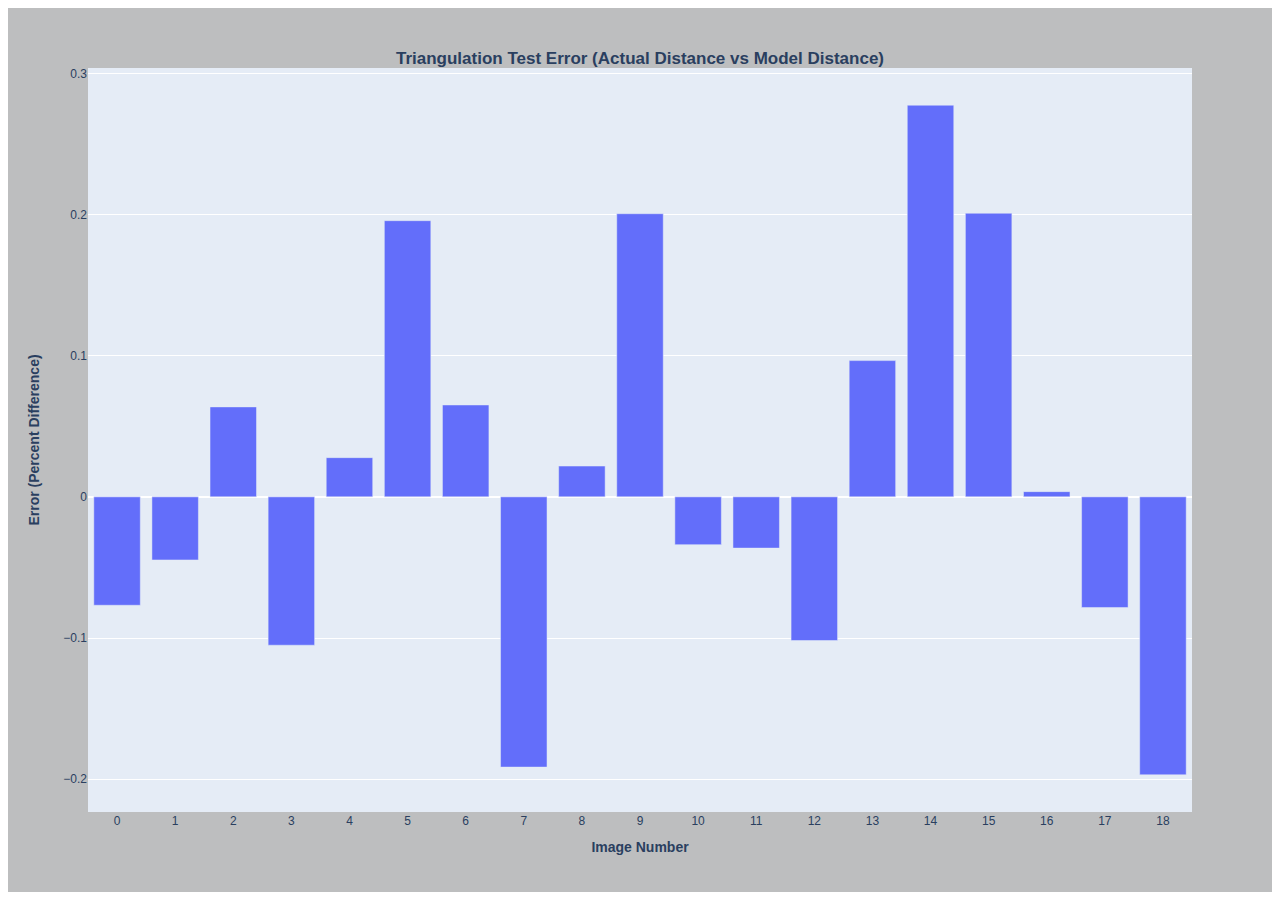
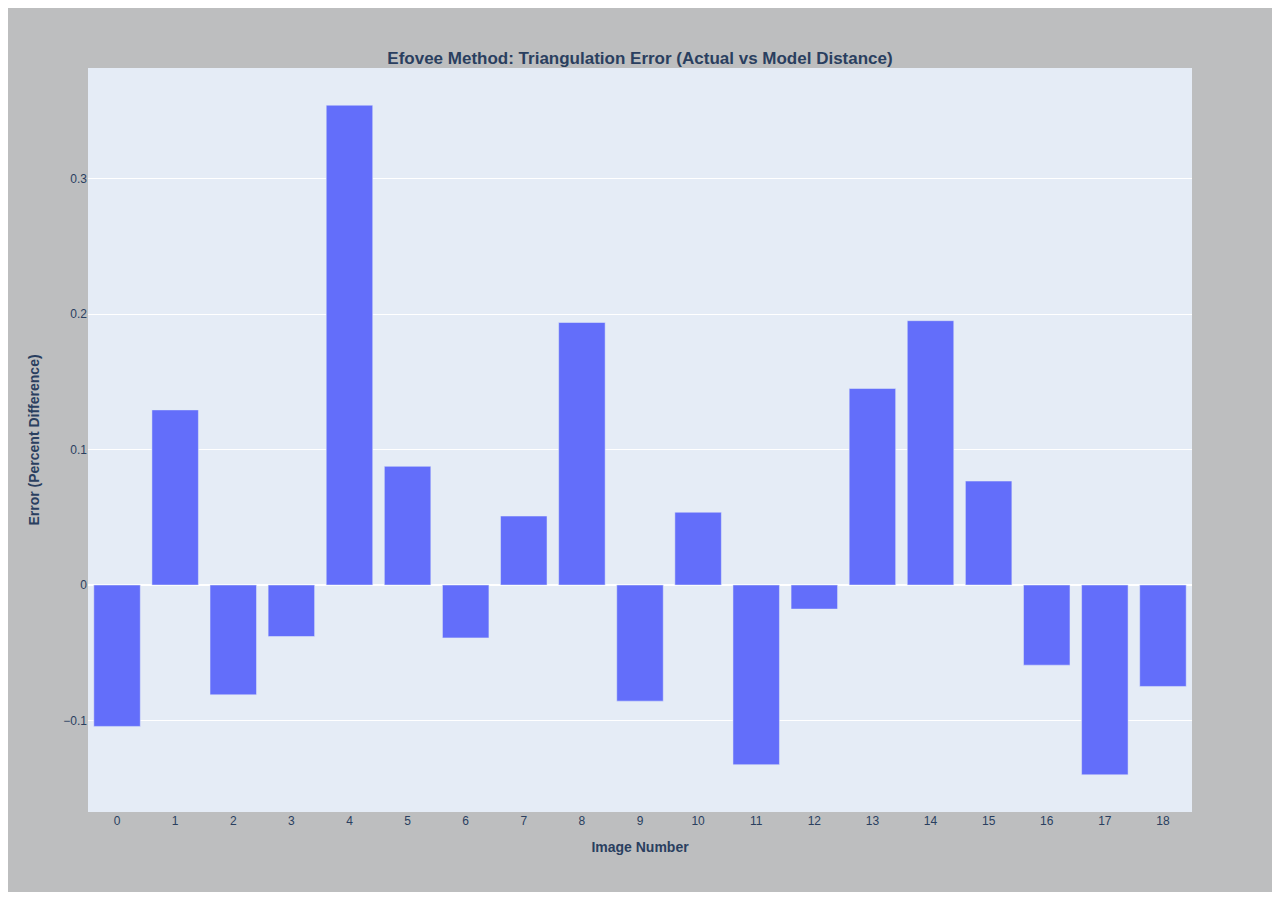
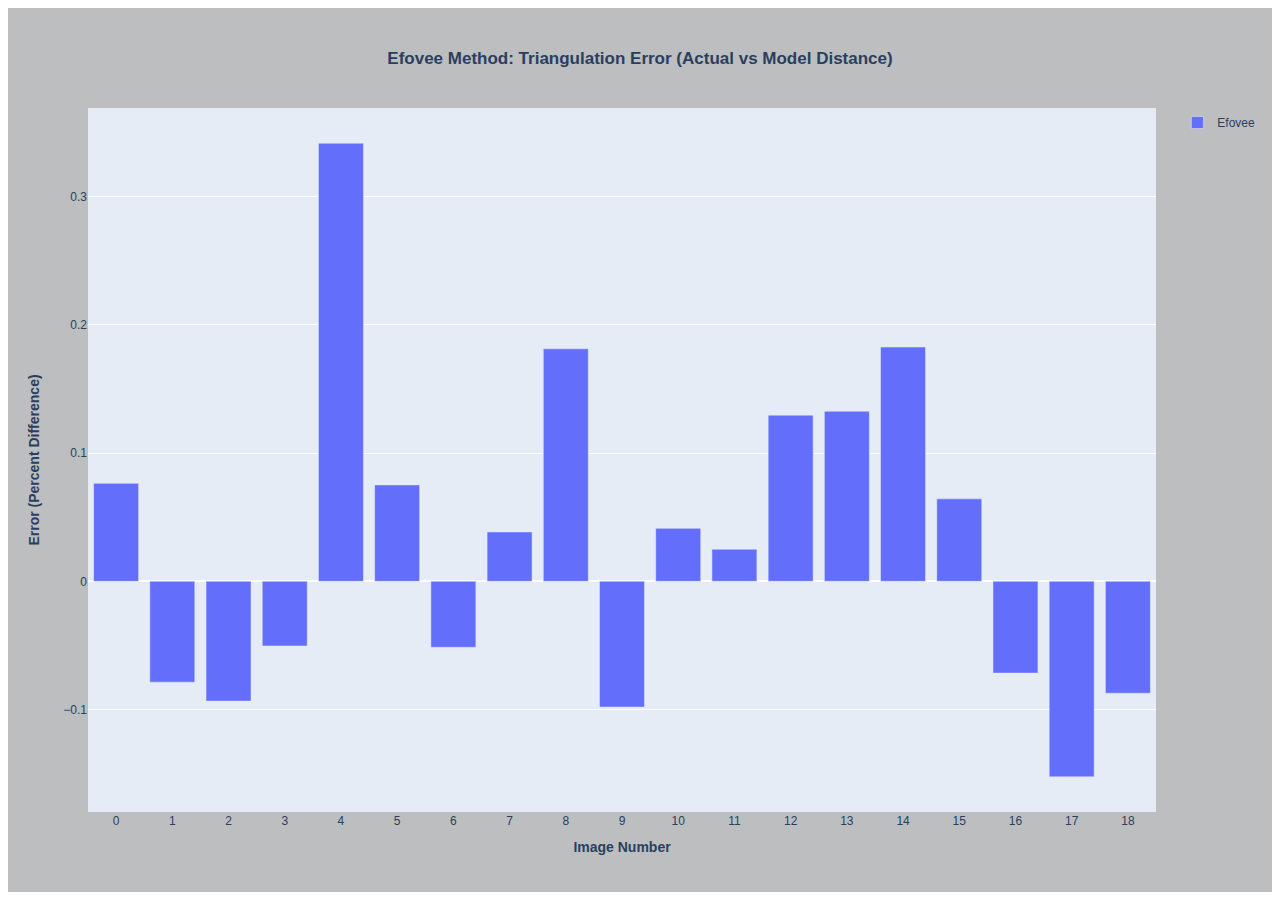
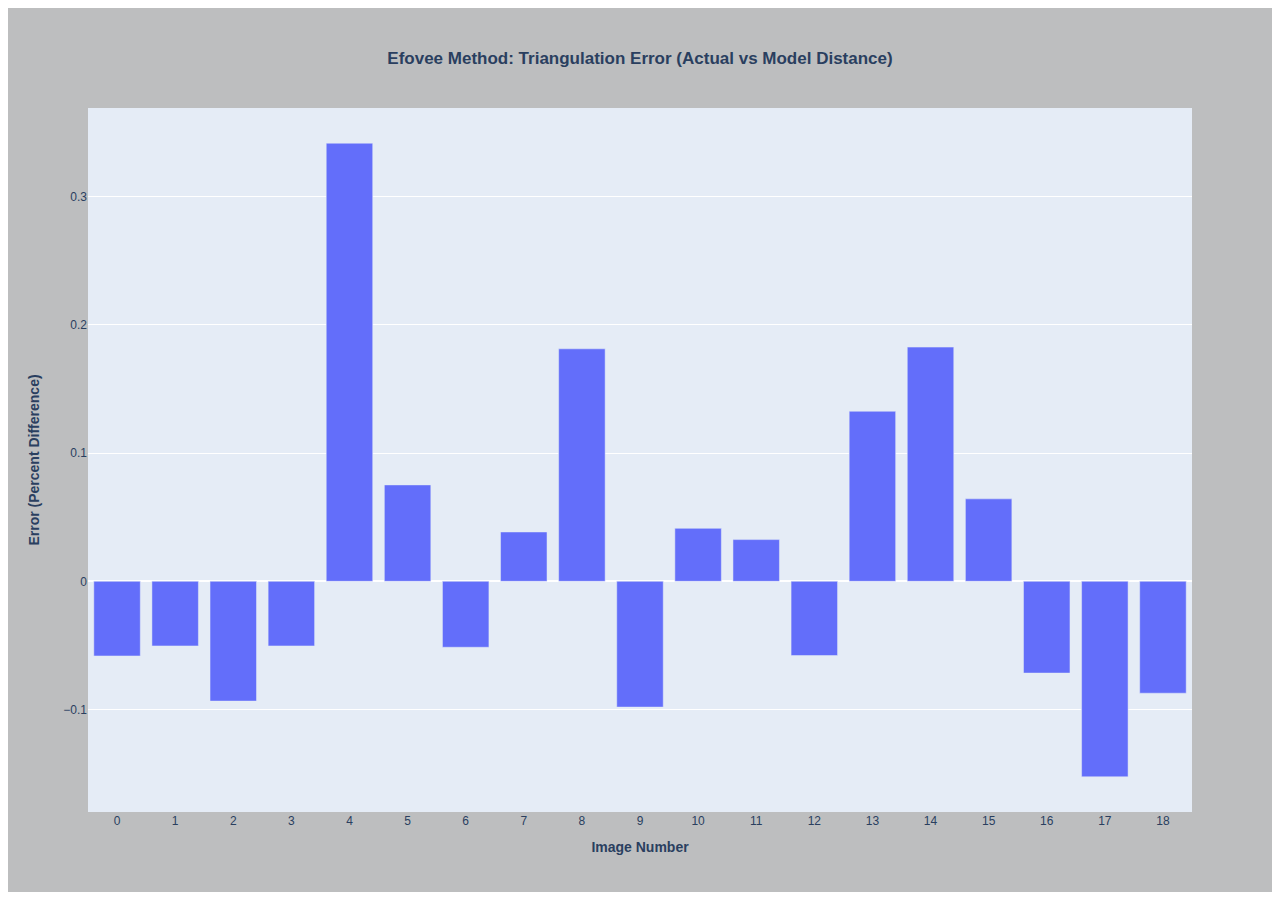
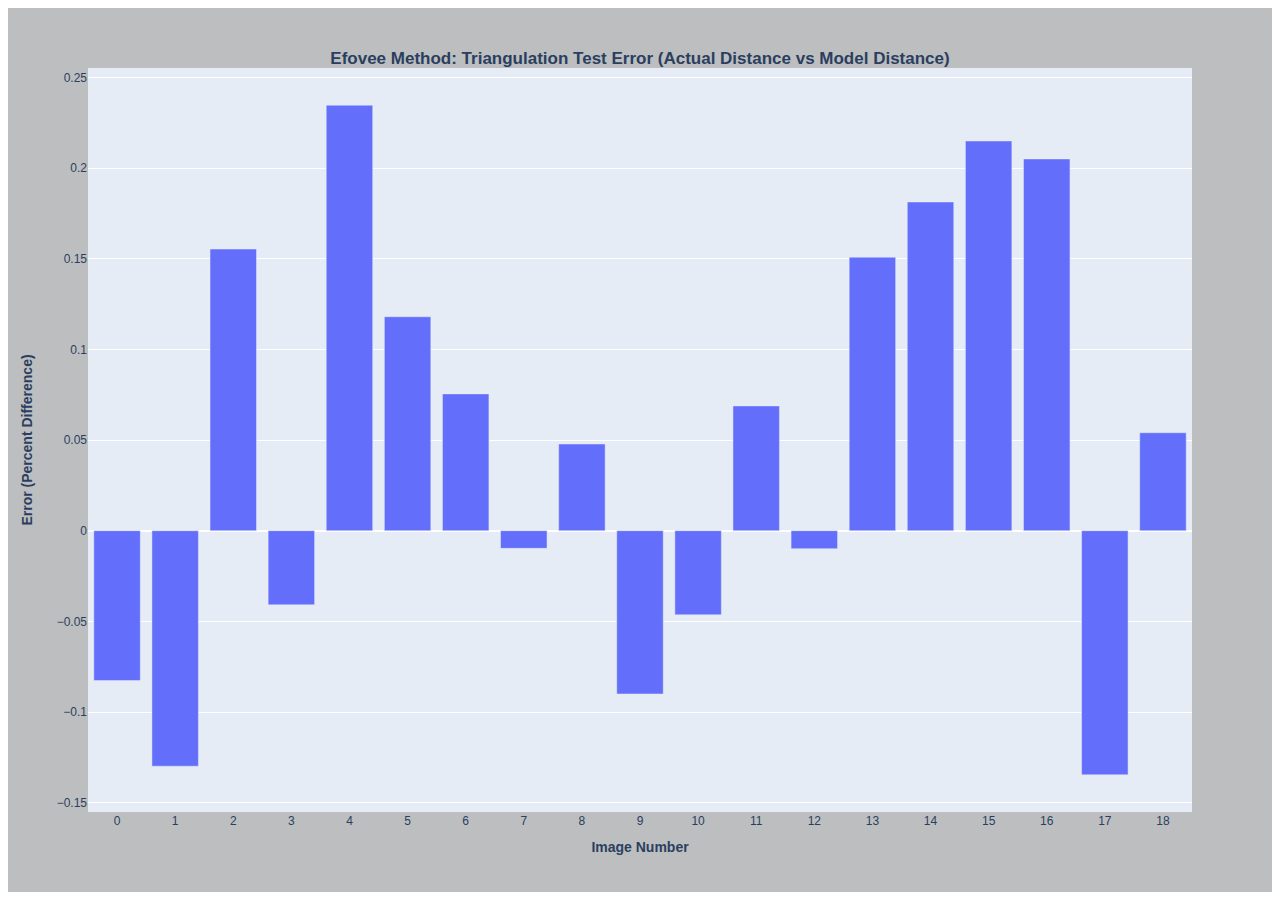
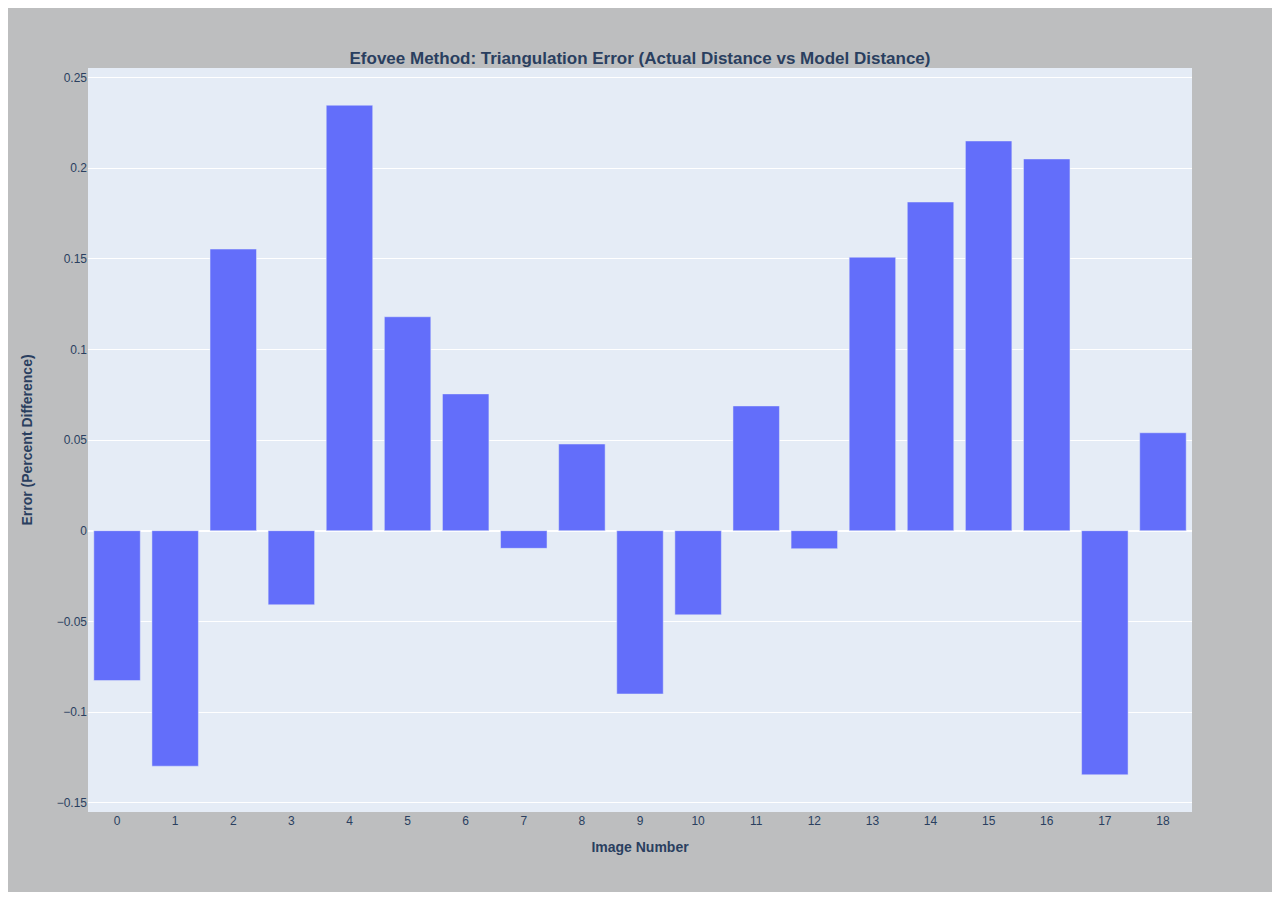
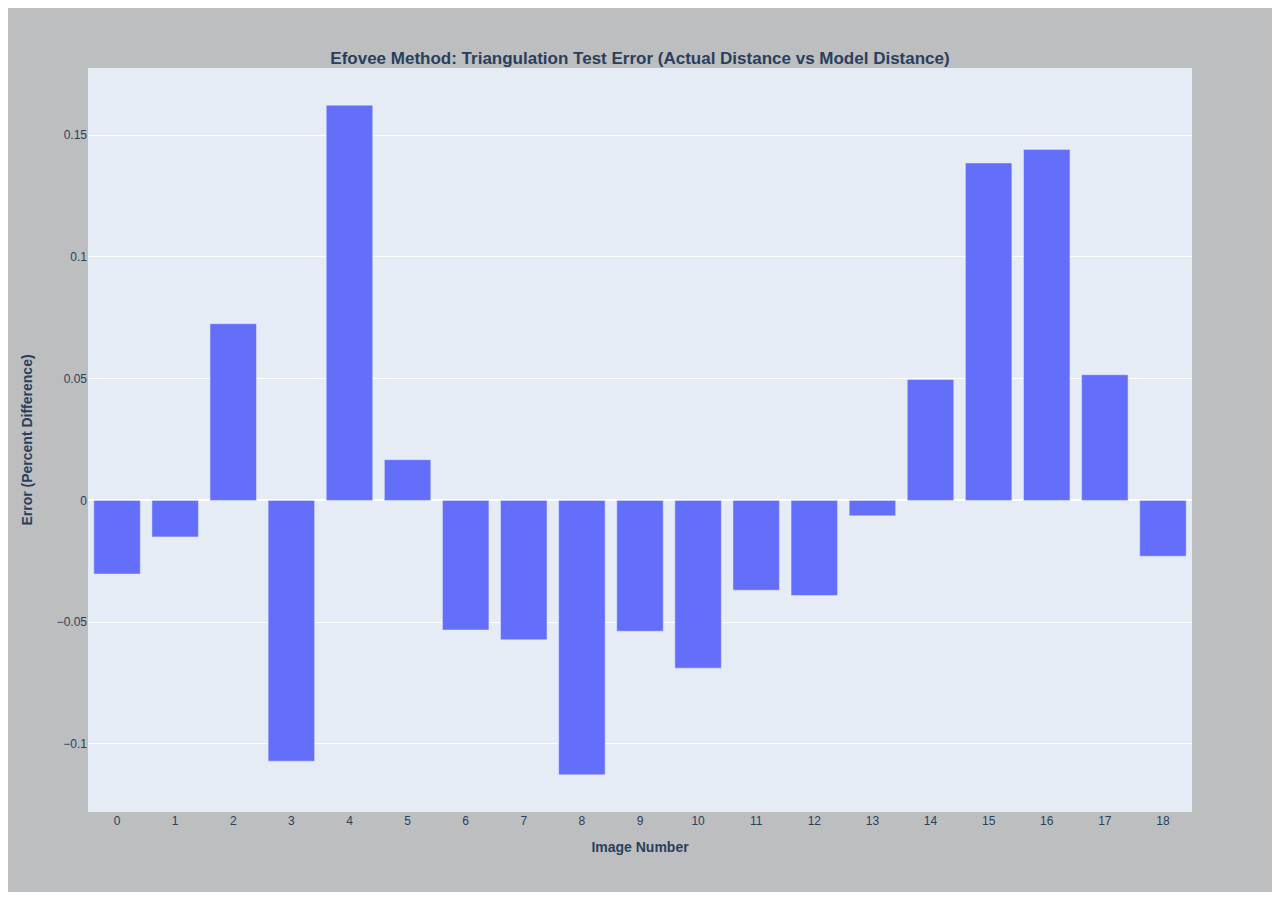
